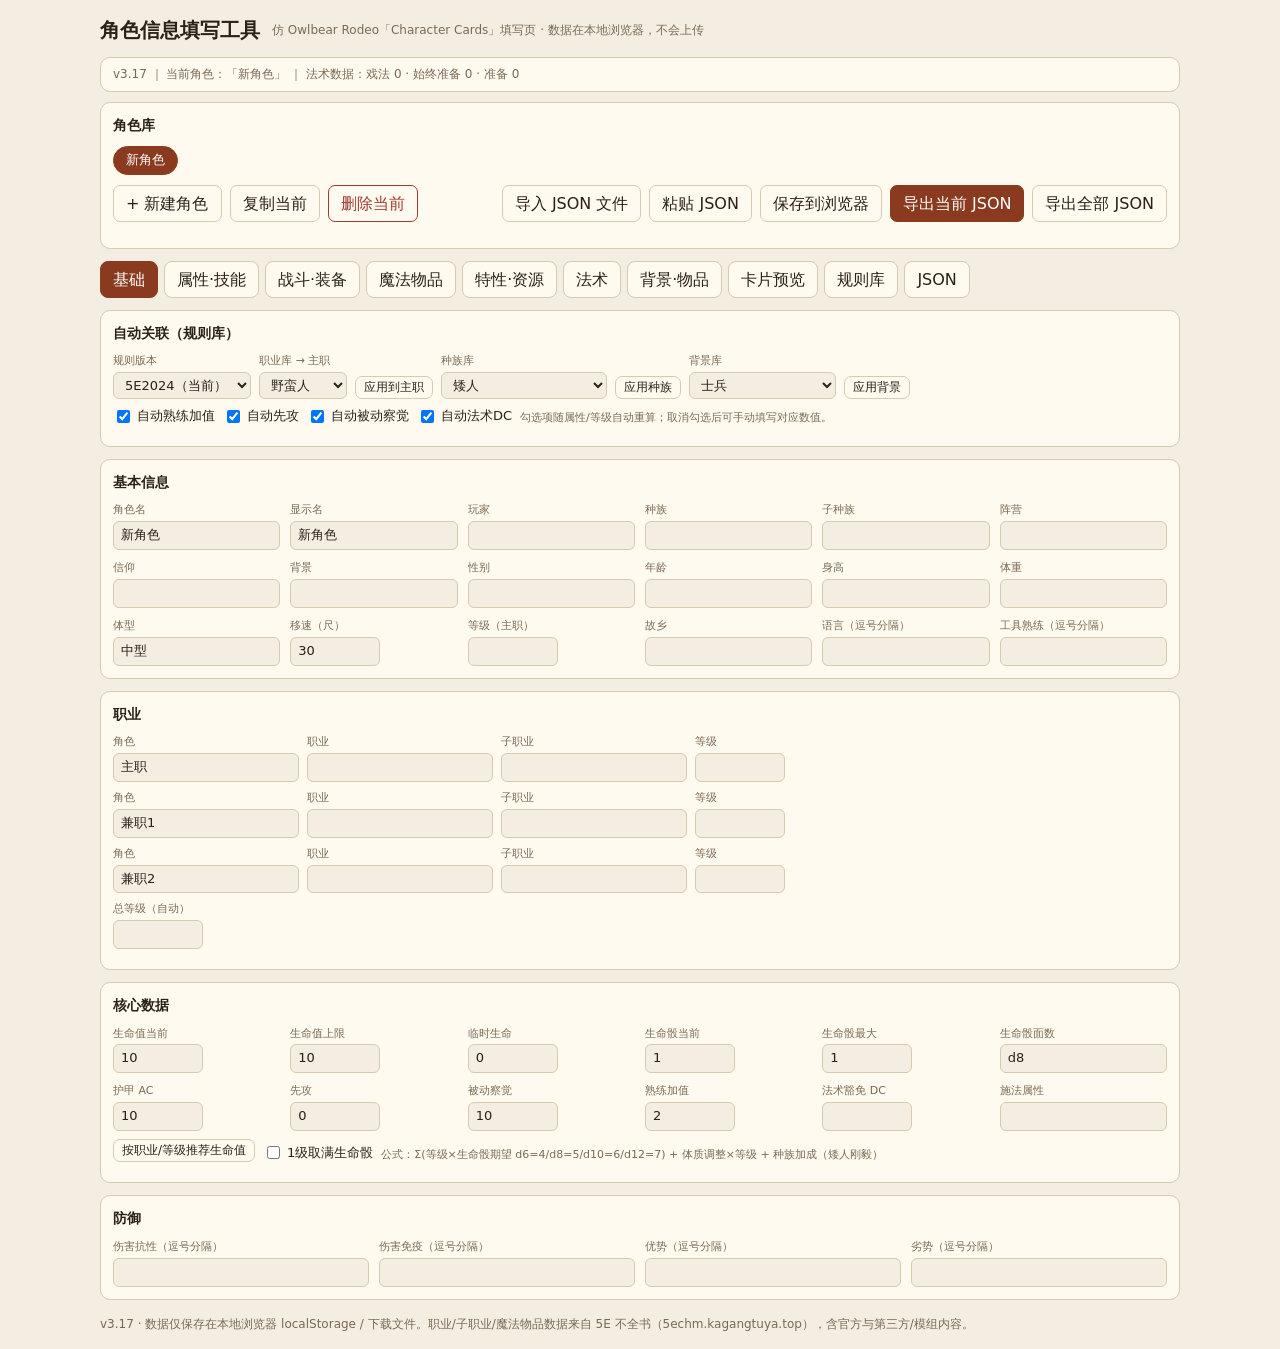
==== index.html @ d401352a "角色填写工具 v3.17：按书精做导入扩展专长101项（塔莎/巨人/卡牌占卜/龙类赋礼/龙枪/龙纹/异度风景/洛温/鸦阁），专长66→167" ====
<!doctype html>
<html lang="zh-CN">
<head>
<meta charset="utf-8">
<meta name="viewport" content="width=device-width, initial-scale=1">
<title>角色信息填写工具 v3.17</title>
<style>
:root{
  color-scheme: light dark;
  --bg:#f3ede2; --card:#fffaf0; --fg:#2a2119; --muted:#7a6a55;
  --border:#d9c9ae; --accent:#8a3b1f; --accent-soft:#f3ddd0;
  --good:#3d7a3d; --bad:#a03a2e;
}
@media (prefers-color-scheme: dark){
  :root{
    --bg:#16120e; --card:#221b14; --fg:#ecdfcd; --muted:#9c8b74;
    --border:#3b3024; --accent:#e08a58; --accent-soft:#3a2a1d;
    --good:#8fbf8f; --bad:#d08377;
  }
}
*{box-sizing:border-box}
body{margin:0;padding:16px;background:var(--bg);color:var(--fg);font-family:system-ui,"Microsoft YaHei","PingFang SC",sans-serif;line-height:1.45}
.wrap{max-width:1080px;margin:0 auto}
header{display:flex;align-items:center;gap:12px;flex-wrap:wrap;margin-bottom:12px}
header h1{font-size:20px;margin:0}
header p{margin:0;font-size:12px;color:var(--muted)}
.toolbar{display:flex;gap:8px;flex-wrap:wrap;margin-bottom:14px;align-items:center}
button{font:inherit;padding:6px 12px;border:1px solid var(--border);border-radius:7px;background:var(--card);color:var(--fg);cursor:pointer}
button:hover{border-color:var(--accent)}
button.primary{background:var(--accent);border-color:var(--accent);color:#fff}
button.danger{border-color:var(--bad);color:var(--bad)}
button.small{padding:2px 8px;font-size:12px}
select,input[type=text],input[type=number],textarea{font:inherit;padding:4px 7px;border:1px solid var(--border);border-radius:6px;background:var(--bg);color:var(--fg)}
input[type=number]{max-width:90px}
input[type=text]{min-width:0}
textarea{width:100%;resize:vertical}
label{font-size:13px;display:flex;flex-direction:column;gap:3px}
label span.lab{color:var(--muted);font-size:11px}
.grid{display:grid;gap:10px}
.g2{grid-template-columns:repeat(auto-fit,minmax(260px,1fr))}
.g3{grid-template-columns:repeat(auto-fit,minmax(150px,1fr))}
.g6{grid-template-columns:repeat(auto-fit,minmax(130px,1fr))}
.card{background:var(--card);border:1px solid var(--border);border-radius:10px;padding:12px;margin-bottom:12px}
.card h2{font-size:14px;margin:0 0 10px}
.row{display:flex;gap:8px;align-items:flex-end;flex-wrap:wrap;margin-bottom:8px}
.stat{text-align:center;padding:8px;border:1px solid var(--border);border-radius:8px;background:var(--bg)}
.stat .score{font-size:22px;font-weight:600}
.stat .mod{font-size:13px;color:var(--accent)}
.stat .name{font-size:11px;color:var(--muted)}
.kv{display:flex;justify-content:space-between;gap:8px;padding:4px 0;border-bottom:1px dashed var(--border);font-size:13px}
.kv:last-child{border-bottom:none}
.tabbar{display:flex;gap:6px;flex-wrap:wrap;margin-bottom:12px}
.tabbar button{border-radius:8px}
.tabbar button.active{background:var(--accent);border-color:var(--accent);color:#fff}
section.tab{display:none}
section.tab.active{display:block}
.listitem{border:1px solid var(--border);border-radius:8px;padding:8px;margin-bottom:8px;background:var(--bg)}
.addbar{display:flex;gap:8px;align-items:flex-end;flex-wrap:wrap;margin-bottom:10px;padding:10px;border:1.5px dashed var(--accent);border-radius:9px;background:var(--accent-soft)}
.addbar .addtitle{font-size:12px;color:var(--accent);font-weight:700;width:100%;margin-bottom:2px}
.addbar .hint{font-size:11px}
.listhead{font-size:12px;color:var(--muted);font-weight:600;margin:10px 0 6px}
.skill-row{display:grid;grid-template-columns:1fr 70px 64px 64px;gap:6px;align-items:center;padding:4px 0;border-bottom:1px dashed var(--border)}
.skill-row .sname{font-size:13px}
.skill-row .stotal{text-align:center;font-weight:600;font-size:13px}
.abil-block{border:1px solid var(--border);border-radius:8px;padding:10px;background:var(--bg)}
.abil-head{display:flex;justify-content:space-between;align-items:center;margin-bottom:6px}
.abil-head .aname{font-weight:600;font-size:14px}
.abil-head .amod{font-weight:600;color:var(--accent)}
.saveline{display:flex;gap:8px;align-items:center;flex-wrap:wrap;font-size:13px;padding:5px 0;border-bottom:1px dashed var(--border)}
.saveline input[type=number]{max-width:70px}
.feat-head{display:flex;gap:8px;align-items:center;font-size:13px;font-weight:600}
.feat-head .flv{color:var(--accent);font-size:11px}
.feat-desc{font-size:12px;color:var(--muted);white-space:pre-wrap;margin-top:4px}
.hint{font-size:11px;color:var(--muted)}
.badge{display:inline-block;background:var(--accent-soft);border-radius:6px;padding:2px 8px;font-size:12px}
.preview{padding:16px}
.preview .idbar{display:grid;grid-template-columns:repeat(auto-fit,minmax(140px,1fr));gap:10px;margin-bottom:14px}
.preview .pcell{background:var(--card);border:1px solid var(--border);border-radius:8px;padding:8px}
.preview .plabel{font-size:11px;color:var(--muted)}
.preview .pvalue{font-size:15px;font-weight:600}
.preview .psub{font-size:11px;color:var(--muted)}
.preview table{width:100%;border-collapse:collapse;font-size:13px;margin-top:8px}
.preview th,.preview td{border:1px solid var(--border);padding:5px 8px;text-align:left}
.preview th{background:var(--accent-soft)}
pre.jsonbox{white-space:pre-wrap;word-break:break-all;font-size:12px;background:var(--bg);border:1px solid var(--border);border-radius:8px;padding:10px;max-height:480px;overflow:auto}
footer{color:var(--muted);font-size:12px;margin-top:16px}
.toolbar .spacer{flex:1}
.charlist{display:flex;gap:6px;flex-wrap:wrap}
.charlist .chip{border:1px solid var(--border);border-radius:20px;padding:4px 12px;cursor:pointer;background:var(--card);font-size:13px}
.charlist .chip.active{background:var(--accent);border-color:var(--accent);color:#fff}
.spell-group{margin-bottom:14px}
.spell-group h3{font-size:13px;margin:0 0 6px;color:var(--accent)}
.spell-card .spell-head{display:flex;gap:6px;align-items:center;flex-wrap:wrap}
.spell-card .spell-head b{font-size:14px}
.spell-card .spell-head .del{margin-left:auto}
.spell-card.flash{animation:flashbg 1.5s ease}
@keyframes flashbg{0%{background:var(--accent-soft)}100%{background:var(--bg)}}
</style>
</head>
<body>
<div class="wrap">
  <header>
    <h1>角色信息填写工具</h1>
    <p>仿 Owlbear Rodeo「Character Cards」填写页 · 数据在本地浏览器，不会上传</p>
  </header>
  <div id="errBanner" style="display:none;background:#a03a2e;color:#fff;padding:8px 12px;border-radius:8px;margin-bottom:10px;font-size:13px"></div>
  <div class="card" style="padding:8px 12px;margin-bottom:10px">
    <div class="hint" id="diagStrip" style="font-size:12px"></div>
  </div>

  <div class="card">
    <h2>角色库</h2>
    <div class="charlist" id="charList"></div>
    <div class="toolbar" style="margin-top:10px">
      <button id="btnNew">+ 新建角色</button>
      <button id="btnDup">复制当前</button>
      <button id="btnDel" class="danger">删除当前</button>
      <span class="spacer"></span>
      <button id="btnLoad">导入 JSON 文件</button>
      <button id="btnPaste">粘贴 JSON</button>
      <button id="btnSave">保存到浏览器</button>
      <button id="btnExport" class="primary">导出当前 JSON</button>
      <button id="btnExportAll">导出全部 JSON</button>
      <input type="file" id="fileInput" accept=".json,application/json" style="display:none">
    </div>
  </div>

  <nav class="tabbar" id="tabbar">
    <button class="active" data-tab="basic">基础</button>
    <button data-tab="stats">属性·技能</button>                            
    <button data-tab="combat">战斗·装备</button>                           
    <button data-tab="magic">魔法物品</button>                              
    <button data-tab="features">特性·资源</button>                         
    <button data-tab="spells">法术</button>
    <button data-tab="bg">背景·物品</button>
    <button data-tab="preview">卡片预览</button>
    <button data-tab="rules">规则库</button>
    <button data-tab="json">JSON</button>
  </nav>

  <section class="tab active" id="tab-basic">
    <div class="card">
      <h2>自动关联（规则库）</h2>
      <div class="row">
        <label><span class="lab">规则版本</span><select id="rulesVersion"><option value="5E2024">5E2024（当前）</option><option value="5E2014">5E2014</option></select></label>
        <label><span class="lab">职业库 → 主职</span><select id="classLib"></select></label>
        <button id="btnApplyClass" class="small">应用到主职</button>
        <label><span class="lab">种族库</span><select id="raceLib"></select></label>
        <button id="btnApplyRace" class="small">应用种族</button>
        <label><span class="lab">背景库</span><select id="bgLib"></select></label>
        <button id="btnApplyBg" class="small">应用背景</button>
      </div>
      <div class="row">
        <label style="flex-direction:row;align-items:center;gap:4px"><input type="checkbox" id="tglAutoPb" checked> 自动熟练加值</label>
        <label style="flex-direction:row;align-items:center;gap:4px"><input type="checkbox" id="tglAutoInit" checked> 自动先攻</label>
        <label style="flex-direction:row;align-items:center;gap:4px"><input type="checkbox" id="tglAutoPassive" checked> 自动被动察觉</label>
        <label style="flex-direction:row;align-items:center;gap:4px"><input type="checkbox" id="tglAutoDc" checked> 自动法术DC</label>
        <span class="hint">勾选项随属性/等级自动重算；取消勾选后可手动填写对应数值。</span>
      </div>
    </div>

    <div class="card">
      <h2>基本信息</h2>
      <div class="grid g3">
        <label><span class="lab">角色名</span><input type="text" data-path="identity.character_name"></label>
        <label><span class="lab">显示名</span><input type="text" data-path="identity.display_name"></label>
        <label><span class="lab">玩家</span><input type="text" data-path="identity.player"></label>
        <label><span class="lab">种族</span><input type="text" data-path="identity.race.name"></label>
        <label><span class="lab">子种族</span><input type="text" data-path="identity.race.subrace"></label>
        <label><span class="lab">阵营</span><input type="text" data-path="identity.alignment"></label>
        <label><span class="lab">信仰</span><input type="text" data-path="identity.faith"></label>
        <label><span class="lab">背景</span><input type="text" data-path="background.background_name"></label>
        <label><span class="lab">性别</span><input type="text" data-path="identity.gender"></label>
        <label><span class="lab">年龄</span><input type="text" data-path="identity.age"></label>
        <label><span class="lab">身高</span><input type="text" data-path="identity.height"></label>
        <label><span class="lab">体重</span><input type="text" data-path="identity.weight"></label>
        <label><span class="lab">体型</span><input type="text" data-path="core_stats.size"></label>
        <label><span class="lab">移速（尺）</span><input type="number" data-path="core_stats.speed"></label>
        <label><span class="lab">等级（主职）</span><input type="number" data-path="classes.0.level" min="0" data-recalc="1" data-featsync="1"></label>
        <label><span class="lab">故乡</span><input type="text" data-path="identity.hometown"></label>
        <label><span class="lab">语言（逗号分隔）</span><input type="text" data-path="identity.languages" data-join=","></label>
        <label><span class="lab">工具熟练（逗号分隔）</span><input type="text" data-path="identity.tool_proficiencies" data-join=","></label>
      </div>
    </div>

    <div class="card">
      <h2>职业</h2>
      <div id="classRows"></div>
      <div class="row" style="margin-top:8px">
        <label><span class="lab">总等级（自动）</span><input type="number" data-path="total_level" disabled></label>
      </div>
    </div>

    <div class="card">
      <h2>核心数据</h2>
      <div class="grid g3">
        <label><span class="lab">生命值当前</span><input type="number" data-path="core_stats.hp.current" min="0"></label>
        <label><span class="lab">生命值上限</span><input type="number" data-path="core_stats.hp.max" min="0"></label>
        <label><span class="lab">临时生命</span><input type="number" data-path="core_stats.hp.temp" min="0"></label>
        <label><span class="lab">生命骰当前</span><input type="number" data-path="core_stats.hit_dice.current" min="0"></label>
        <label><span class="lab">生命骰最大</span><input type="number" data-path="core_stats.hit_dice.max" min="0"></label>
        <label><span class="lab">生命骰面数</span><input type="text" data-path="core_stats.hit_dice.die_size"></label>
        <label><span class="lab">护甲 AC</span><input type="number" data-path="core_stats.ac"></label>
        <label><span class="lab">先攻</span><input type="number" data-path="core_stats.initiative"></label>
        <label><span class="lab">被动察觉</span><input type="number" data-path="core_stats.passive_perception"></label>
        <label><span class="lab">熟练加值</span><input type="number" data-path="core_stats.proficiency_bonus" data-recalc="1"></label>
        <label><span class="lab">法术豁免 DC</span><input type="number" data-path="core_stats.dc"></label>
        <label><span class="lab">施法属性</span><input type="text" data-path="core_stats.dc_ability"></label>
      </div>
      <div class="row" style="margin-top:8px">
        <button id="btnRecommendHp" class="small">按职业/等级推荐生命值</button>
        <label style="flex-direction:row;align-items:center;gap:4px"><input type="checkbox" id="tglHpFirstMax"> 1级取满生命骰</label>
        <span class="hint">公式：Σ(等级×生命骰期望 d6=4/d8=5/d10=6/d12=7) + 体质调整×等级 + 种族加成（矮人刚毅）</span>
      </div>
    </div>

    <div class="card">
      <h2>防御</h2>
      <div class="grid g3">
        <label><span class="lab">伤害抗性（逗号分隔）</span><input type="text" data-path="defenses.resistances" data-join=","></label>
        <label><span class="lab">伤害免疫（逗号分隔）</span><input type="text" data-path="defenses.immunities" data-join=","></label>
        <label><span class="lab">优势（逗号分隔）</span><input type="text" data-path="defenses.advantages" data-join=","></label>
        <label><span class="lab">劣势（逗号分隔）</span><input type="text" data-path="defenses.disadvantages" data-join=","></label>
      </div>
    </div>
  </section>

  <section class="tab" id="tab-stats">
    <div class="card">
      <h2>属性</h2>
      <div class="row" style="margin-bottom:8px">
        <label style="flex-direction:row;align-items:center;gap:4px"><input type="checkbox" id="tglAutoTotal" checked> 自动总值（总值 = 初始 + 背景 + 成长 + 杂项）</label>
        <label style="flex-direction:row;align-items:center;gap:4px"><input type="checkbox" id="tglAutoBg" checked> 自动背景属性（背景前2项各 +1）</label>
        <span class="hint">关闭后可手动填写总值/背景；特性与专长中的属性加值始终自动识别。</span>
      </div>
      <div class="grid g6" id="abilGrid"></div>
    </div>
    <div class="card">
      <h2>技能 <span class="hint">熟练会自动按“熟练加值”计算；专精 = 2×熟练加值</span></h2>
      <div class="row" id="skillPool" style="margin-bottom:8px"></div>
      <div class="row" style="margin-bottom:8px">
        <button id="btnClearSkills" class="small">清空所有技能熟练</button>
      </div>
      <div id="skillList"></div>
    </div>
  </section>

  <section class="tab" id="tab-combat">
    <div class="card">
      <h2>装备库（规则书）</h2>
      <div class="addbar">
        <span class="addtitle">＋ 添加（从规则库选择）</span>
        <label><span class="lab">武器库</span><select id="weaponLib"></select></label>
        <button id="btnAddWeaponLib" class="small">添加为武器</button>
        <label><span class="lab">护甲库</span><select id="armorLib"></select></label>
        <button id="btnApplyArmor" class="small">应用护甲并计算AC</button>
        <button id="btnCalcAc" class="small">重算 AC</button>
      </div>
      <div class="hint">AC = 护甲基础 + 敏捷调整（受上限约束）+ 盾牌 + 杂项（acMisc，可在 JSON 中修改）</div>
    </div>
    <div class="card">
      <h2>护甲与盾牌</h2>
      <div class="grid g3">
        <label><span class="lab">护甲名</span><input type="text" data-path="combat.armor.name"></label>
        <label><span class="lab">基础 AC</span><input type="number" data-path="combat.armor.ac_base"></label>
        <label><span class="lab">敏捷上限</span><input type="number" data-path="combat.armor.dex_bonus_cap"></label>
        <label><span class="lab">重量</span><input type="number" data-path="combat.armor.weight" step="any"></label>
        <label><span class="lab">已着装 <input type="checkbox" data-path="combat.armor.equipped" data-check="1" style="margin-left:4px"></span></label>
        <label><span class="lab">需同调 <input type="checkbox" data-path="combat.armor.attuned" data-check="1" style="margin-left:4px"></span></label>
        <label><span class="lab">盾牌 AC 加值</span><input type="number" data-path="combat.shield.ac_bonus"></label>
        <label><span class="lab">持盾 <input type="checkbox" data-path="combat.shield.equipped" data-check="1" style="margin-left:4px"></span></label>
      </div>
    </div>
    <div class="card">
      <h2>武器</h2>
      <div class="addbar">
        <span class="addtitle">＋ 添加武器（建议从上方武器库选择，或手动空白行）</span>
        <button id="btnAddWeapon" class="small">+ 手动空白行</button>
      </div>
      <div class="listhead">已有武器</div>
      <div id="weaponList"></div>
    </div>
    <div class="card">
      <h2>其他装备</h2>
      <div class="addbar">
        <span class="addtitle">＋ 添加装备（从装备库选择，或手动填写）</span>
        <input id="gearFilter" placeholder="搜索装备…" style="min-width:160px">
        <select id="gearLib" style="flex:1;min-width:220px"></select>
        <button id="btnAddGearLib" class="small">从装备库添加</button>
        <button id="btnAddEquip" class="small">+ 手动空白行</button>
      </div>
      <div id="equipList"></div>
    </div>
  </section>

  <section class="tab" id="tab-magic">
    <div class="card">
      <h2>魔法物品库（添加物品）</h2>
      <div class="addbar">
        <span class="addtitle">＋ 添加魔法物品（搜索并选择后加入下方物品栏）</span>
        <input id="magicFilter" placeholder="搜索名称/英文名…" style="min-width:170px">
        <select id="magicCatFilter" style="max-width:130px"></select>
        <select id="magicOrientFilter" style="max-width:110px"></select>
        <select id="magicClassFilter" style="max-width:120px"></select>
        <select id="magicLib" style="flex:1;min-width:240px"></select>
        <button id="btnAddMagicLib" class="small">添加到物品栏</button>
        <button id="btnAddMagicBlank" class="small">+ 手动空白行</button>
      </div>
      <div class="hint">勾选「已装备」后，可识别的被动效果会自动计入：AC、攻击加值、豁免、属性值、速度与伤害抗性/免疫（见下方效果汇总）。需同调的物品需同时勾选「已同调」才生效。</div>
      <div id="magicDetailPanel" style="margin-top:8px;padding:10px;border:1px solid var(--border);border-radius:8px;background:var(--bg);min-height:54px">
        <div class="hint">将鼠标悬停在下拉列表中的物品上，这里会显示该物品的详细说明。</div>
      </div>
    </div>
    <div class="card">
      <h2>我的魔法物品</h2>
      <div class="listhead">已有物品</div>
      <div id="magicItemList"></div>
    </div>
    <div class="card">
      <h2>自动效果汇总（仅已装备且已同调）</h2>
      <div id="magicEffectSummary" class="hint">尚未装备任何魔法物品。</div>
    </div>
  </section>

  <section class="tab" id="tab-features">
    <div class="card">
      <div class="row" style="margin-bottom:0">
        <button id="btnAddClassFeats" class="small">一键添加职业特性（1级-当前等级）</button>
        <button id="btnAddRaceFeats" class="small">一键添加种族特性</button>
        <button id="btnAddBgFeature" class="small">一键添加背景特性</button>
      </div>
    </div>
    <div class="card">
      <h2>职业特性</h2>
      <div class="addbar">
        <span class="addtitle">＋ 添加职业特性（从规则库选择，或手动空白行）</span>
        <label style="flex-direction:row;align-items:center;gap:4px"><input type="checkbox" id="classFeatFilter" checked> 只显示当前等级可获得的</label>
        <select id="classFeatLib" style="flex:1;min-width:220px"></select>
        <button id="btnAddClassFeatLib" class="small">从规则库添加</button>
        <button id="btnAddClassFeat" class="small">+ 手动空白行</button>
      </div>
      <div class="listhead">已有职业特性</div>
      <div id="classFeatList"></div>
    </div>
    <div class="card">
      <h2>子职业特性</h2>
      <div class="addbar">
        <span class="addtitle">＋ 添加子职业特性（从规则库选择，或手动空白行）</span>
        <select id="subclassSel" style="flex:1;min-width:180px"></select>
        <label style="flex-direction:row;align-items:center;gap:4px"><input type="checkbox" id="subclassFeatFilter" checked> 只显示当前等级可获得的</label>
        <select id="subclassFeatLib" style="flex:1;min-width:220px"></select>
        <button id="btnAddSubclassFeatLib" class="small">从规则库添加</button>
        <button id="btnAddSubclassFeat" class="small">+ 手动空白行</button>
      </div>
      <div class="listhead">已有子职业特性</div>
      <div id="subclassFeatList"></div>
    </div>
    <div class="card">
      <h2>种族特性</h2>
      <div class="addbar">
        <span class="addtitle">＋ 添加种族特性（从规则库选择，或手动空白行）</span>
        <select id="raceFeatLib" style="flex:1;min-width:220px"></select>
        <button id="btnAddRaceFeatLib" class="small">从规则库添加</button>
        <button id="btnAddRaceFeat" class="small">+ 手动空白行</button>
      </div>
      <div class="listhead">已有种族特性</div>
      <div id="raceFeatList"></div>
    </div>
    <div class="card">
      <h2>专长</h2>
      <div class="addbar">
        <span class="addtitle">＋ 添加专长（从规则库选择，或手动空白行）</span>
        <input id="featFilter" placeholder="搜索专长…" style="min-width:180px">
        <select id="featLib" style="flex:1;min-width:220px"></select>
        <button id="btnAddFeatLib" class="small">从规则库添加</button>
        <button id="btnAddFeat" class="small">+ 手动空白行</button>
      </div>
      <div class="listhead">已有专长</div>
      <div id="featList"></div>
    </div>
    <div class="card">
      <h2>其他特殊能力</h2>
      <div class="addbar">
        <span class="addtitle">＋ 添加特殊能力（战斗风格 / 背景特性，或手动空白行）</span>
        <select id="specialLib" style="flex:1;min-width:220px"></select>
        <button id="btnAddSpecialLib" class="small">从规则库添加</button>
        <button id="btnAddSpecial" class="small">+ 手动空白行</button>
      </div>
      <div class="listhead">已有特殊能力</div>
      <div id="specialList"></div>
    </div>
    <div class="card">
      <h2>资源（如狂暴次数）</h2>
      <div class="addbar">
        <span class="addtitle">＋ 添加资源</span>
        <button id="btnAddResource" class="small">+ 添加资源</button>
      </div>
      <div class="listhead">已有资源</div>
      <div id="resourceList"></div>
    </div>
  </section>

  <section class="tab" id="tab-spells">
    <div class="card">
      <h2>法术书（角色拥有的法术）</h2>
      <div class="hint" id="spellBookStatus" style="margin-bottom:8px"></div>
      <div class="spell-group">
        <h3>戏法 <span class="badge" id="spellBookCount-cantrips">0</span></h3>
        <div id="spellBook-cantrips"></div>
      </div>
      <div class="spell-group">
        <h3>始终准备 <span class="badge" id="spellBookCount-always">0</span></h3>
        <div id="spellBook-always"></div>
      </div>
      <div class="spell-group">
        <h3>准备法术 <span class="badge" id="spellBookCount-prepared">0</span></h3>
        <div id="spellBook-prepared"></div>
      </div>
    </div>
    <div class="card">
      <h2>法术库（添加法术）</h2>
      <div class="addbar">
        <span class="addtitle">＋ 添加法术（搜索并选择后加入左侧法术书）</span>
        <input id="spellFilter" placeholder="搜索法术名/英文名…" style="min-width:180px">
        <select id="spellLib" style="flex:1;min-width:240px"></select>
        <select id="spellGroup">
          <option value="cantrips">戏法</option>
          <option value="always">始终准备</option>
          <option value="prepared">准备法术</option>
        </select>
        <button id="btnAddSpell" class="small">添加到法术书</button>
      </div>
      <div class="row">
        <select id="spellLevelFilter" style="max-width:120px"></select>
        <select id="spellSchoolFilter" style="max-width:150px"></select>
        <select id="spellSourceFilter" style="max-width:200px"></select>
        <label class="tgl"><input type="checkbox" id="spellShowAll"> 全部职业</label>
      </div>
      <div class="hint" id="spellCount"></div>
      <div class="hint" id="spellDetail" style="margin-top:4px"></div>
      <div class="hint" id="spellAddFeedback" style="margin-top:6px;color:var(--good);font-weight:600"></div>
    </div>
    <div class="card">
      <h2>施法档案</h2>
      <div class="grid g3">
        <label><span class="lab">施法属性</span><input type="text" data-path="spellcasting.spellcasting_ability"></label>
        <label><span class="lab">法术 DC</span><input type="number" data-path="spellcasting.save_dc"></label>
        <label><span class="lab">攻击检定</span><input type="text" data-path="spellcasting.attack_bonus"></label>
        <label><span class="lab">可准备法术数量</span><input type="text" data-path="spellcasting.max_prepared"></label>
        <label><span class="lab">术法点</span><input type="number" data-path="spellcasting.sorcery_points"></label>
      </div>
      <div class="row" style="margin-top:8px">
        <button id="btnFillSlots" class="small">按职业与等级填充法术位</button>
        <span class="hint">全施法者/半施法者/三一施法者自动套表（可叠加兼职）</span>
      </div>
    </div>
    <div class="card">
      <h2>法术位（1-9环）</h2>
      <div class="row" id="slotRow"></div>
    </div>
    <div class="card">
      <h2>手动添加</h2>
      <div class="addbar">
        <span class="addtitle">＋ 手动输入法术名</span>
        <input id="manualCantrip" placeholder="手动添加戏法名…" style="flex:1"><button class="small" data-manual="cantrips">添加戏法</button>
        <input id="manualAlways" placeholder="手动添加始终准备法术…" style="flex:1"><button class="small" data-manual="always">添加</button>
        <input id="manualPrepared" placeholder="手动添加准备法术…" style="flex:1"><button class="small" data-manual="prepared">添加</button>
      </div>
    </div>
  </section>

  <section class="tab" id="tab-bg">
    <div class="card">
      <h2>背景与故事</h2>
      <div class="grid g2">
        <label><span class="lab">个性</span><textarea rows="3" data-path="background.personality"></textarea></label>
        <label><span class="lab">外貌</span><textarea rows="3" data-path="background.appearance"></textarea></label>
        <label><span class="lab">特质</span><textarea rows="3" data-path="background.traits"></textarea></label>
        <label><span class="lab">理念</span><textarea rows="3" data-path="background.ideals"></textarea></label>
        <label><span class="lab">羁绊</span><textarea rows="3" data-path="background.bonds"></textarea></label>
        <label><span class="lab">缺陷</span><textarea rows="3" data-path="background.flaws"></textarea></label>
        <label><span class="lab">故事</span><textarea rows="4" data-path="background.story"></textarea></label>
        <label><span class="lab">背景描述</span><textarea rows="4" data-path="background.description"></textarea></label>
      </div>
    </div>
    <div class="card">
      <h2>物品与货币</h2>
      <div class="row">
        <label><span class="lab">金币 gp</span><input type="number" data-path="inventory.currency.wallet.gp" min="0" step="any"></label>
        <label><span class="lab">白金币 pp</span><input type="number" data-path="inventory.currency.wallet.pp" min="0" step="any"></label>
        <label><span class="lab">银币 sp</span><input type="number" data-path="inventory.currency.wallet.sp" min="0" step="any"></label>
        <label><span class="lab">铜币 cp</span><input type="number" data-path="inventory.currency.wallet.cp" min="0" step="any"></label>
        <label><span class="lab">金币总量</span><input type="number" data-path="inventory.currency.total_gp" min="0" step="any"></label>
      </div>
      <div id="itemList"></div>
      <button id="btnAddItem" class="small">+ 添加物品</button>
    </div>
  </section>

  <section class="tab" id="tab-preview">
    <div class="card">
      <h2>卡片预览（仿 Character Cards 布局）</h2>
      <div class="preview" id="previewBox"></div>
    </div>
  </section>

  <section class="tab" id="tab-rules">
    <div class="card">
      <h2>职业规则</h2>
      <div id="rulesClasses"></div>
    </div>
    <div class="card">
      <h2>子职业库（5E不全书 官方资料书）</h2>
      <div class="row">
        <input id="subclassRuleSearch" placeholder="搜索子职业名称…" style="min-width:200px">
        <button id="btnSubclassRuleSearch" class="small">搜索</button>
      </div>
      <div id="rulesSubclasses"></div>
    </div>
    <div class="card">
      <h2>种族规则</h2>
      <div id="rulesRaces"></div>
    </div>
    <div class="card">
      <h2>背景规则</h2>
      <div id="rulesBgs"></div>
    </div>
    <div class="card">
      <h2>武器库</h2>
      <div id="rulesWeapons"></div>
    </div>
    <div class="card">
      <h2>护甲库</h2>
      <div id="rulesArmor"></div>
    </div>
    <div class="card">
      <h2>专长</h2>
      <div id="rulesFeats"></div>
    </div>
    <div class="card">
      <h2>法术库（Excel 法术大全）</h2>
      <div class="row">
        <input id="ruleSpellSearch" placeholder="搜索法术名…" style="min-width:200px">
        <button id="btnRuleSpellSearch" class="small">搜索</button>
      </div>
      <div id="rulesSpells"></div>
    </div>
    <div class="card">
      <h2>冒险装备（Excel 装备表）</h2>
      <div id="rulesGear"></div>
    </div>
    <div class="card">
      <h2>专长全表（Excel）</h2>
      <div class="row">
        <input id="ruleFeatSearch" placeholder="搜索专长…" style="min-width:200px">
        <button id="btnRuleFeatSearch" class="small">搜索</button>
      </div>
      <div id="rulesFeatsAll"></div>
    </div>
    <div class="card">
      <h2>背景全表（Excel）</h2>
      <div id="rulesBgsAll"></div>
    </div>
  </section>

  <section class="tab" id="tab-json">
    <div class="card">
      <h2>当前角色 JSON</h2>
      <div class="toolbar">
        <button id="btnCopy">复制 JSON</button>
        <button id="btnDownload" class="primary">下载 JSON</button>
        <button id="btnApplyJson">从下方 JSON 覆盖当前角色</button>
      </div>
      <pre class="jsonbox" id="jsonBox"></pre>
    </div>
  </section>

  <footer>v3.17 · 数据仅保存在本地浏览器 localStorage / 下载文件。职业/子职业/魔法物品数据来自 5E 不全书（5echm.kagangtuya.top），含官方与第三方/模组内容。</footer>
</div>

<div id="newCardModal" style="display:none;position:fixed;inset:0;background:rgba(0,0,0,.55);z-index:100;align-items:center;justify-content:center">
  <div class="card" style="max-width:600px;width:92%;margin:0">
    <h2>新建角色卡</h2>
    <div class="grid g2">
        <label><span class="lab">角色名</span><input type="text" id="ncName" placeholder="例如：新角色"></label>
      <label><span class="lab">玩家</span><input type="text" id="ncPlayer" placeholder="玩家昵称"></label>
      <label><span class="lab">职业</span><select id="ncClass"></select></label>
      <label><span class="lab">等级（1-20）</span><input type="number" id="ncLevel" min="1" max="20" value="1"></label>
      <label><span class="lab">种族</span><select id="ncRace"></select></label>
      <label><span class="lab">背景</span><select id="ncBg"></select></label>
    </div>
    <div class="hint" style="margin-top:8px">创建时自动套用：职业生命骰/豁免/施法属性/法术位/资源、种族特性、背景技能与特性，并按等级推荐生命值。属性默认全 10，可在“属性·技能”页调整。</div>
    <div class="row" style="margin-top:12px">
      <button id="ncCreate" class="primary">创建角色卡</button>
      <button id="ncCancel">取消</button>
    </div>
  </div>
</div>

<script>
"use strict";

// 示例数据：来自房间 4 张角色卡（由 parse_cards.mjs 生成）
const SAMPLE_CHARACTERS = [];

// ============ 规则库（D&D 5E2024，参考悲灵模板与规则书） ============
const RULES = {
  version: "5E2024",
  pbByLevel: [2,2,2,2,3,3,3,3,4,4,4,4,5,5,5,5,6,6,6,6],
  classes: {
    "野蛮人": {
      hd: "d12", saves: ["力量","体质"],
      skills: ["驯兽","运动","威吓","自然","察觉","求生"], pick: 2,
      casting: "体质", progress: "none",
      resource: { name: "狂暴", max: (lv) => 2 + Math.floor(Math.max(0, (lv||0) - 1) / 3), icon: "rage" },
      features: [
        { lv: 1, name: "狂暴", desc: "附赠动作进入狂暴：获得钝击/穿刺/挥砍抗性与狂暴伤害，力量检定与豁免优势，无法专注或施法。" },
        { lv: 1, name: "无甲防御", desc: "未着装护甲时 AC = 10 + 敏捷调整值 + 体质调整值。" },
        { lv: 1, name: "武器精通", desc: "选择两种简易/军用近战武器获得精通属性，长休后可更换。" },
        { lv: 2, name: "危机感应", desc: "未失能时，敏捷豁免检定具有优势。" },
        { lv: 2, name: "鲁莽攻击", desc: "本回合第一次攻击可弃守势：力量攻击优势，但攻击你的检定也优势。" },
        { lv: 2, name: "原初学识", desc: "额外获得一项技能熟练；狂暴中可用力量替代特技/威吓/察觉/隐匿/求生检定。" },
        { lv: 3, name: "子职特性", desc: "3级获得野蛮人子职（道途）核心特性。" },
        { lv: 4, name: "属性提升/新专长", desc: "获得属性提升或一项专长。" },
      ],
    },
    "战士": {
      hd: "d10", saves: ["力量","体质"],
      skills: ["特技","驯兽","运动","历史","洞悉","威吓","察觉","求生"], pick: 2,
      casting: "力量", progress: "none",
      features: [
        { lv: 1, name: "战斗风格", desc: "选择一种战斗风格（如巨武器、防御、双武器等）。" },
        { lv: 1, name: "回气", desc: "附赠动作恢复 1d10 + 战士等级 生命值，短休或长休后重获。" },
        { lv: 1, name: "武器精通", desc: "选择三种武器获得精通属性，长休可更换。" },
        { lv: 2, name: "行动如潮", desc: "本回合额外进行一次动作，短休/长休后重获。" },
        { lv: 3, name: "子职特性", desc: "3级获得战士子职（战斗大师/勇士/奥法骑士等）特性。" },
        { lv: 4, name: "属性提升/新专长", desc: "获得属性提升或一项专长。" },
      ],
    },
    "游侠": {
      hd: "d10", saves: ["力量","敏捷"],
      skills: ["驯兽","运动","洞悉","调查","自然","察觉","隐匿","求生"], pick: 3,
      casting: "感知", progress: "half",
      features: [
        { lv: 1, name: "宿敌", desc: "选择宿敌类型，对宿敌的攻击与伤害检定获得加值（2024：猎人印记）。" },
        { lv: 1, name: "武器精通", desc: "选择两种武器获得精通属性。" },
        { lv: 2, name: "战斗风格", desc: "选择一种战斗风格（如箭术、双武器、防御等）。" },
        { lv: 2, name: "施法", desc: "半施法者：2级起获得1环法术位，施法属性为感知。" },
        { lv: 3, name: "子职特性", desc: "3级获得游侠子职（猎人/兽王等）特性。" },
        { lv: 4, name: "属性提升/新专长", desc: "获得属性提升或一项专长。" },
      ],
    },
    "术士": {
      hd: "d6", saves: ["体质","魅力"],
      skills: ["奥秘","欺瞒","洞悉","威吓","游说","宗教"], pick: 2,
      casting: "魅力", progress: "full",
      resource: { name: "术法点", max: (lv) => Math.max(1, lv || 1), icon: "sorcery" },
      features: [
        { lv: 1, name: "先天术法", desc: "附赠动作释放魔力：术士法术DC+1、攻击检定优势，持续1分钟。" },
        { lv: 1, name: "戏法", desc: "习得4个术士戏法。" },
        { lv: 1, name: "法术位", desc: "全施法者，施法属性为魅力。" },
        { lv: 2, name: "超魔法", desc: "获得2个超魔法选项，消耗术法点临时修改法术。" },
        { lv: 3, name: "子职特性", desc: "3级获得术士子职（畸变/时械/龙族/狂野等）特性。" },
        { lv: 4, name: "属性提升/新专长", desc: "获得属性提升或一项专长。" },
      ],
    },
    "法师": {
      hd: "d6", saves: ["智力","感知"],
      skills: ["奥秘","历史","洞悉","调查","医药","宗教"], pick: 2,
      casting: "智力", progress: "full",
      features: [
        { lv: 1, name: "法术书", desc: "拥有法术书，可抄写法术；全施法者，施法属性为智力。" },
        { lv: 1, name: "奥术恢复", desc: "短休一次恢复少量法术位。" },
        { lv: 2, name: "学派专精", desc: "选择奥术学派，获得学派能力。" },
        { lv: 3, name: "子职特性", desc: "3级获得学派子职特性。" },
        { lv: 4, name: "属性提升/新专长", desc: "获得属性提升或一项专长。" },
      ],
    },
    "牧师": {
      hd: "d8", saves: ["感知","魅力"],
      skills: ["历史","洞悉","医药","游说","宗教"], pick: 2,
      casting: "感知", progress: "full",
      features: [
        { lv: 1, name: "施法", desc: "全施法者，施法属性为感知。" },
        { lv: 2, name: "引导神力", desc: "获得引导神力能力，短休/长休后重获。" },
        { lv: 3, name: "子职特性", desc: "3级获得牧师领域（生命/光明/战争等）特性。" },
        { lv: 4, name: "属性提升/新专长", desc: "获得属性提升或一项专长。" },
      ],
    },
    "德鲁伊": {
      hd: "d8", saves: ["智力","感知"],
      skills: ["奥秘","驯兽","洞悉","医药","自然","察觉","宗教","求生"], pick: 2,
      casting: "感知", progress: "full",
      features: [
        { lv: 1, name: "自然学识", desc: "德鲁伊语、自然相关技能加成；施法属性为感知。" },
        { lv: 2, name: "野性形态", desc: "变形成野兽，获得其肉体特性。" },
        { lv: 3, name: "子职特性", desc: "3级获得德鲁伊结社（大地/月亮/海洋/星辰等）特性。" },
        { lv: 4, name: "属性提升/新专长", desc: "获得属性提升或一项专长。" },
      ],
    },
    "武僧": {
      hd: "d8", saves: ["力量","敏捷"],
      skills: ["特技","运动","历史","洞悉","宗教","隐匿"], pick: 2,
      casting: "感知", progress: "none",
      features: [
        { lv: 1, name: "徒手搏击", desc: "徒手/武僧武器使用敏捷进行攻击检定与伤害。" },
        { lv: 1, name: "气", desc: "获得气力点（= 武僧等级），用于武僧绝学。" },
        { lv: 2, name: "武僧绝学", desc: "获得疾风连击、卸劲、逐风步等绝学。" },
        { lv: 3, name: "子职特性", desc: "3级获得武僧子职（拳宗/四象/暗影等）特性。" },
        { lv: 4, name: "属性提升/新专长", desc: "获得属性提升或一项专长。" },
      ],
    },
    "游荡者": {
      hd: "d8", saves: ["敏捷","智力"],
      skills: ["特技","运动","欺瞒","洞悉","威吓","调查","察觉","表演","游说","巧手","隐匿"], pick: 4,
      casting: "敏捷", progress: "none",
      features: [
        { lv: 1, name: "偷袭", desc: "对具有优势或有同伴夹击的目标造成额外偷袭伤害。" },
        { lv: 1, name: "熟练与盗窃", desc: "精通（双倍熟练）一项技能；获得盗贼工具熟练。" },
        { lv: 2, name: "狡黠动作", desc: "附赠动作可使用疾走、脱离或躲藏。" },
        { lv: 3, name: "子职特性", desc: "3级获得游荡者子职（刺客/神偷/侦探等）特性。" },
        { lv: 4, name: "属性提升/新专长", desc: "获得属性提升或一项专长。" },
      ],
    },
    "魔契师": {
      hd: "d8", saves: ["感知","魅力"],
      skills: ["奥秘","欺瞒","威吓","洞悉","历史","自然","宗教"], pick: 2,
      casting: "魅力", progress: "full",
      features: [
        { lv: 1, name: "魔契", desc: "与超凡存在缔结契约，获得契约能力；施法属性为魅力。" },
        { lv: 2, name: "邪术祝福", desc: "获得魔契师的祝福类特性。" },
        { lv: 3, name: "子职特性", desc: "3级获得魔契师子职（古神/魔裔/九狱等）特性。" },
        { lv: 4, name: "属性提升/新专长", desc: "获得属性提升或一项专长。" },
      ],
    },
    "奇械师": {
      hd: "d8", saves: ["体质","智力"],
      skills: ["奥秘","历史","调查","医药","自然","察觉","巧手"], pick: 2,
      casting: "智力", progress: "half",
      features: [
        { lv: 1, name: "工匠魔法", desc: "以魔法灌注物品；施法属性为智力（半施法者）。" },
        { lv: 2, name: "魔法造物", desc: "创造并维护魔法造物。" },
        { lv: 3, name: "子职特性", desc: "3级获得奇械师子职（炼金术士/炮兵/战斗铁匠等）特性。" },
        { lv: 4, name: "属性提升/新专长", desc: "获得属性提升或一项专长。" },
      ],
    },
    "圣武士": {
      hd: "d10", saves: ["感知","魅力"],
      skills: ["运动","洞悉","威吓","医药","游说","宗教"], pick: 2,
      casting: "魅力", progress: "half",
      features: [
        { lv: 1, name: "圣疗", desc: "以圣疗池治疗生物，清除疾病与毒素。" },
        { lv: 1, name: "武器精通", desc: "选择两种武器获得精通属性。" },
        { lv: 2, name: "战斗风格", desc: "选择一种战斗风格（如防御、巨武器等）。" },
        { lv: 2, name: "神恩", desc: "以魅力调整次数使用神力，获得神圣打击等能力。" },
        { lv: 2, name: "施法", desc: "半施法者，施法属性为魅力。" },
        { lv: 3, name: "子职特性", desc: "3级获得圣武士誓言（奉献/复仇/古贤等）特性。" },
        { lv: 4, name: "属性提升/新专长", desc: "获得属性提升或一项专长。" },
      ],
    },
    "药剂师": {
      hd: "d6", saves: ["智力","感知"],
      skills: ["奥秘","历史","调查","医药","自然","宗教"], pick: 2,
      casting: "智力", progress: "full", homebrew: true,
      features: [
        { lv: 1, name: "药剂制备", desc: "房规职业：制备与使用药剂（请按房规补充）。" },
      ],
    },
    "吟游诗人": {
      hd: "d8", saves: ["敏捷","魅力"],
      skills: ["特技","欺瞒","威吓","洞悉","表演","游说"], pick: 3,
      casting: "魅力", progress: "full",
      features: [
        { lv: 1, name: "施法", desc: "全施法者，施法属性为魅力。" },
        { lv: 1, name: "诗人激励", desc: "附赠动作给予盟友诗人激励骰，用于属性检定/攻击检定/豁免。" },
        { lv: 2, name: "万事通", desc: "无熟练的属性检定获得一半熟练加值。" },
        { lv: 3, name: "子职特性", desc: "3级获得吟游诗人学院（勇气/逸闻/舞蹈/雄辩等）特性。" },
        { lv: 4, name: "属性提升/新专长", desc: "获得属性提升或一项专长。" },
      ],
    },
  },
  races: {
    "矮人": {
      size: "中型（约4-5尺）", speed: 30,
      features: [
        { name: "黑暗视觉", desc: "拥有120尺黑暗视觉。" },
        { name: "矮人体魄", desc: "毒素伤害抗性；为避免/结束中毒的豁免检定具有优势。" },
        { name: "矮人刚毅", desc: "生命值上限+1，此后每次升级再+1。" },
        { name: "石中精妙", desc: "附赠动作获得60尺震颤感知，次数等于熟练加值，长休回复。" },
      ],
    },
    "人类": {
      size: "中型（约5-6尺）", speed: 30,
      features: [
        { name: "技能", desc: "获得一项自选技能的熟练。" },
        { name: "适应力", desc: "每次长休后获得英雄激励。" },
        { name: "多才多艺", desc: "获得一项自选的起源专长。" },
      ],
    },
    "精灵": {
      size: "中型（约5-6尺）", speed: 30,
      features: [
        { name: "黑暗视觉", desc: "拥有120尺黑暗视觉。" },
        { name: "精灵血统", desc: "对抗魅惑的豁免具有优势。" },
        { name: "精灵武器训练", desc: "熟练长剑、短剑、短弓与长弓。" },
        { name: "精灵之眠", desc: "长休仅需4小时冥想。" },
      ],
    },
    "卓尔": {
      size: "中型（约5-6尺）", speed: 30,
      features: [
        { name: "黑暗视觉", desc: "拥有120尺黑暗视觉。" },
        { name: "精灵血统", desc: "对抗魅惑的豁免具有优势。" },
        { name: "卓尔魔法", desc: "获得戏法与特定1环法术。" },
      ],
    },
    "半身人": {
      size: "小型（约2-3尺）", speed: 30,
      features: [
        { name: "好运", desc: "攻击、属性检定或豁免掷出1时，可重掷（长休一次）。" },
        { name: "勇敢", desc: "对抗恐惧的豁免具有优势。" },
      ],
    },
    "龙裔": {
      size: "中型（约5-7尺）", speed: 30,
      features: [
        { name: "龙类血统", desc: "获得所选龙类的伤害抗性。" },
        { name: "吐息武器", desc: "以动作喷吐龙息造成伤害，短休/长休回复。" },
      ],
    },
    "半兽人": {
      size: "中型（约5-7尺）", speed: 30,
      features: [
        { name: "黑暗视觉", desc: "拥有60尺黑暗视觉。" },
        { name: "蛮力", desc: "近战伤害掷骰增加少量加成。" },
        { name: "顽强生存", desc: "倒下时可在1点生命值下继续行动（长休一次）。" },
      ],
    },
    "侏儒": {
      size: "小型（约3-4尺）", speed: 30,
      features: [
        { name: "黑暗视觉", desc: "拥有60尺黑暗视觉。" },
        { name: "侏儒狡黠", desc: "对抗智/感/魅相关魔法的豁免具有优势。" },
      ],
    },
    "提夫林": {
      size: "中型（约5-6尺）", speed: 30,
      features: [
        { name: "黑暗视觉", desc: "拥有60尺黑暗视觉。" },
        { name: "炼狱抗性", desc: "火焰伤害抗性。" },
        { name: "地狱传承", desc: "获得戏法与特定法术。" },
      ],
    },
    "阿斯莫": {
      size: "中型（约4-7尺）或小型", speed: 30,
      features: [
        { name: "黑暗视觉", desc: "拥有60尺黑暗视觉。" },
        { name: "天堂启示", desc: "短时间获得天使般洞察，可加1d4。" },
        { name: "治疗之手", desc: "治疗量等于熟练加值，长休回复。" },
      ],
    },
    "歌利亚": {
      size: "中型（约7-8尺）", speed: 35,
      features: [
        { name: "巨人体质", desc: "寒冷伤害抗性。" },
        { name: "山岩力量", desc: "力量检定优势与更大载重。" },
      ],
    },
    "半血裔": {
      size: "中型", speed: 30, homebrew: true,
      features: [{ name: "（房规种族）", desc: "半血裔为房规种族，请自行填写特性。" }],
    },
    "雪狐人": {
      size: "中型", speed: 30, homebrew: true,
      features: [{ name: "（房规种族）", desc: "雪狐人为房规种族，请自行填写特性。" }],
    },
    "气元素裔": {
      size: "中型或小型，选择此种族时决定", speed: 35,
      features: [
        { name: "黑暗视觉", desc: "拥有60尺黑暗视觉。" },
        { name: "魔息", desc: "只要你未陷入失能，就可以一直保持闭气。" },
        { name: "闪电抗性", desc: "你具有闪电伤害的抗性。" },
        { name: "融入清风", desc: "你知晓戏法电爪Shocking Grasp。从3级开始，你可以使用该特质施展羽落术Feather Fall，且无需材料成分。从5级开始，你同样可以使用该特质施展浮空术Levitate，且无需材料成分。一旦你使用该特质施展了这些法术中的任何一个，直到完成一次长休前，你不能再次使用该特质施展那个法术。你也能用你拥有的相应法术环阶的法术位来施展这些法术。当你使用该特质施展这些法术时，智力、感知或魅力是你的施法属性（当你选择该种族时进行决定）。" },
      ],
    },
    "土元素裔": {
      size: "中型或小型，选择此种族时决定", speed: 30,
      features: [
        { name: "黑暗视觉", desc: "拥有60尺黑暗视觉。" },
        { name: "土行", desc: "使用步行速度在地面或地板上移动时，你在穿越困难地形时可以不消耗额外的移动力。" },
        { name: "混入大地", desc: "你知晓戏法剑刃防护Blade Ward。你可以正常施展，也可以用附赠动作施展该戏法等于你熟练加值的次数，长休后重获。从5级开始，你可以使用该特质施展行动无踪Pass without Trace，且无需材料成分。用该特质施展后，直到完成一次长休前不能再次以此法施展。你也能用你拥有的二环或更高环阶的法术位来施展这些法术。施法属性在智力、感知或魅力中选择。" },
      ],
    },
    "火元素裔": {
      size: "中型或小型，选择此种族时决定", speed: 30,
      features: [
        { name: "黑暗视觉", desc: "拥有60尺黑暗视觉。" },
        { name: "火焰抗性", desc: "你具有火焰伤害的抗性。" },
        { name: "烈焰之触", desc: "你知晓戏法燃火术Produce Flame。从3级开始，你可以使用该特质施展燃烧之手Burning Hands。从5级开始，你可以使用该特质施展火焰刀Flame Blade，且无需材料成分。使用该特质施展了燃烧之手或火焰刀后，直到完成一次长休前，你不能再次使用该特质施展那个法术。你也能用你拥有的相应法术环阶的法术位来施展这些法术。施法属性在智力、感知或魅力中选择。" },
      ],
    },
    "水元素裔": {
      size: "中型或小型，选择此种族时决定", speed: 30,
      features: [
        { name: "黑暗视觉", desc: "拥有60尺黑暗视觉。" },
        { name: "强酸抗性", desc: "你具有强酸伤害的抗性。" },
        { name: "水陆两栖", desc: "你拥有等同于你步行速度的游泳速度，并且可以在空气和水中呼吸。" },
        { name: "呼唤波浪", desc: "你知晓戏法酸液飞溅Acid Splash。从3级开始，你可以使用该特质施展造水术/枯水术Create or Destroy Water。从5级开始，你可以使用该特质施展水墙术Wall of Water，且无需材料成分。一旦你使用该特质施展了造水/枯水术或水墙术，直到完成一次长休前，你不能再次使用该特质施展那个法术。你也能用你拥有的相应法术环阶的法术位来施展这些法术。施法属性在智力、感知或魅力中选择。" },
      ],
    },
    "吉斯洋基人": {
      size: "中型", speed: 30,
      features: [
        { name: "星界知识", desc: "当你完成一次长休后，你能够获得一项你选择技能的熟练，和一项你从《玩家手册》中选择的武器或工具的熟练，如同你短暂地将自己的意识投影到了星光位面。以此获得的这些熟练会在你完成下次长休时消失。" },
        { name: "吉斯洋基灵能", desc: "你知晓戏法法师之手Mage Hand，使用该特质施展此戏法时，这只手是隐形的。从3级开始，你可以使用该特质施展跳跃术Jump。从5级开始，你可以使用该特质施展迷踪步Misty Step，且无需材料成分。使用该特质施展了跳跃术或迷踪步后，直到完成一次长休前，你不能再次使用该特质再施展那个法术。你也能用你拥有的相应法术环阶的法术位来施展这些法术。施法属性在智力、感知或魅力中选择。" },
        { name: "心灵抗性", desc: "你具有心灵伤害的抗性。" },
      ],
    },
    "星界精灵": {
      size: "中型", speed: 30,
      features: [
        { name: "星界之火", desc: "你习得下列一项你选择的戏法：舞光术Dancing Lights、光亮术Light或圣火术Sacred Flame。你施展该戏法的施法属性为智力、感知或魅力（选择此种族时决定）。" },
        { name: "黑暗视觉", desc: "拥有60尺黑暗视觉。" },
        { name: "妖精血统", desc: "你进行的为避免或结束魅惑状态所做的豁免具有优势。" },
        { name: "敏锐感官", desc: "你拥有察觉技能的熟练项。" },
        { name: "星光步", desc: "使用一个附赠动作，你能魔法地传送到30尺内一处你可见且未被占据的空间里。你能使用本特质的次数与你的熟练加值相同，当你完成一次长休后，你恢复所有已使用的次数。" },
        { name: "星界出神", desc: "你不需要睡眠，魔法效应亦无法使你陷入睡眠。你能花费4小时进行出神般的冥想来完成一次长休，且整个冥想过程中你都能保持清醒。当你完成出神时，你获得一个自选技能的熟练项，与一件自选武器或自选工具的熟练项（从《玩家手册》中选择它们），这个好处会一直持续到你完成下一次长休。" },
      ],
    },
    "艾伦诺精灵：永生王国": { size: "中型", speed: 30, source: "自动导入：艾伦诺精灵：永生王国", features: [{ name: "种族特质", desc: "作为艾伦诺精灵的一员，你过着和科瓦雷的人们截然不同的生活。你出生在一个被古老而强大的精魂守护与引导的国度。你在千年之前就已身死的导师门下学习，而你明白即使是之后数个世纪的生命，也只是灵魂旅程的开始。你的人民拥有安黛尔无法触及的秘法学识；而不朽议庭牧师们具有的力量只有银焰的守护者能够匹敌。你来自一片奇迹之地，一个字面意义上由神圣力量引导的国度。简而言之，你的人民已经达到了完美的境地。作为一位艾伦诺精灵，你不会希望改善你的社会；你的任务是证明你自己配得上它，并赢得在死后的生命。\n艾伦诺精灵以骄傲和居高临下的态度著称。精灵们没有理由不如此。对你而言，人类就像是孩子，生命短暂，他们都急于完成任务而不计代价。即使是居住在科瓦雷的精灵也抛弃了先祖的传统和神圣的家园。这很容易让人自鸣得意……但谁会喜欢身边有个这样的角色？艾伦诺精灵不必显得令人生厌，你是一个来自神秘和魔法的王国的旅行者。你拥有古老的智慧，并与神圣的精魂相连。除此之外，不朽议庭的议员们是世界上少数能够窥见巨龙预言的力量之一。你是作为一位不朽议庭的使节还是一位预言的特工来到科瓦雷？你是为一个贵族家族工作，追求商业上的利益，还是追寻一件多年以前从你的人民那里窃走的文物？你是否是一位人类学者，对他们的行为深深着迷？你是否是一位效忠于死亡守卫的圣武士，旨在毁灭任何你所找到的亡灵？或者你是一个流亡者，被驱逐出你的家园，被迫在野蛮的族裔之中生活？\n无论你是扮演一位艾伦诺精灵角色还是遭遇作为NPC的他们，这一节都提供了关于这片精灵之地的深入了解。\n艾伦诺的简介 A Brief Guide to Aerenal\n艾伦诺是一个与世隔绝的国度，对外界鲜有兴趣。他们不曾畏惧被征服；不朽议庭的神力甚至击退了巨龙军团的进攻。但不朽议庭的力量并没有延伸到艾伦诺之外的世界，精灵们选择留在他们的天堂之中，而不是向世界各地扩张。在这个岛屿庇护所里，他们见证了达坎帝国的兴衰，而在精灵们看来，艾伦诺将在五国都化为灰烬之后很久依然屹立不倒。关于艾伦诺，还有一些更加重要的事情。\n不朽议庭 The Undying\nCourt\n艾伦诺由生者统治。在凯尔达城统治整个国家的血脉双王，高等祭司和各个宗族的领主都是活着的精灵。但亡者引导并保护着生者。当非凡的精灵们死去时，他们会在死后被保存下来。大部分精灵与精魂偶像相绑定，能够保护他们的灵魂，防止他们在杜鲁尔中消亡。但另一些精灵则会作为永生的、由正能量维持的类似木乃伊的亡灵。永生的士兵们守卫着陵墓与庙宇，而永生的贤者和议员则与后辈分享着他们的知识与智慧。久而久之，这些不朽者会擢升到更高的境界，成为不需要身体的精魂存在。这些被称为至尊议员的精灵居住于伟大的城市殁代城，当他们的灵魂以一种神秘的形式联结为一体时，他们就会具有神性的力量。\n大部分外来者认为至尊议员们就是不朽议庭，而他们也的确是其力量的来源。但不朽议庭指的是这座岛屿上所有的不死卫士们，从士兵们到精魂偶像。你也许并不期望能成为一位至尊议员——这是一个通常需要耗费数千年的擢升过程——但你也能向往在死后加入不朽议庭之中。\n作为一位艾伦诺精灵，你非常清楚自己对不朽议庭的责任。永生由正能量所维持；而能量能来自伊瑞安的显能区域——比如殁代城的显能区域——但它同样也能通过爱和奉献产生。不像艾伯伦的其他宗教，不朽议庭并不依赖于信仰；王庭本身的存在毋庸置疑。但它的确依赖于奉献。你的祷告和信仰就是你所奉献的一切，作为王庭对你和人民所做的一切的交换——让你们的土地免于侵略、瘟疫和自然灾害的侵扰，引导你们的领袖和年轻一辈。先祖庇护着你们，但他们依然需要你们的奉献才能生存。\n精魂偶像 Spirit\nIdols\n不朽状态并非体验永恒的唯一途径。艾伦诺最受尊敬的死者都会被保存于精魂偶像之中，以保护其灵魂不会因杜鲁尔而消亡。这是一尊死去精灵的石头半身像，其中嵌入他们尸体的遗物（骨头碎片、一缕头发等）。处于休眠状态时，雕像中的精魂不会意识到外面的世界和时间的变化，他们处于一种持续的出神状态——一种由记忆和个人体验构成的类似梦境的存在。一尊精魂偶像能够被法术死者交谈Speak\nwith Dead唤醒，但一些精灵会无限期地保持着清醒的状态，并能担任导师、教士和法官。\n并非所有艾伦诺精灵都希望成就不朽——许多经历认为精魂偶像是更加合适的死后状态。不朽者们发誓要保护并服务于生者，并且必须处理肉体形态持续存在的不便；而在精魂偶像之中，一个精灵能够在自己制作的梦中经历永恒的宁静。对于许多艾伦诺精灵来说，他们活着时最大的目标便是收集用于死后陪伴自己的记忆和想法。尽管精魂偶像的数量多于不朽者，也并非所有亡者都能以这样的形式保存。精魂偶像是为了那些证明自己值得永恒存在的精灵而留存。普通的死者在死后会进行防腐处理，并和他们生前经历的记录一同埋葬入土地之下的巨大墓穴中。只有那些犯下了真正令人发指罪行——比如盗墓——的恶徒，才会被剥夺记忆；这些罪犯在死后被烧毁，骨灰撒入大海之中，而他们生前的记录亦不会留存。\n魔法王国 A Magic\nKingdom\n无论是奥术还是神术魔法，它们在艾伦诺的文明都比在五国中融入地更深。艾伦诺的每位公民都至少掌握了一种实用的戏法；科瓦雷魔法大师的技艺在艾伦诺会仅仅被视作学徒的训练。在这里，五环以上的法术效应已经编织进了日常的生活之中。\n传送法阵Teleportation\nCircle将艾伦诺的大城市相连，短讯术Sending基站则允许人们和远处的方便地进行联系。建筑由塑石术Stone\nShape的原理拔地而起。预言师们和其他位面进行沟通，而治疗者们能够打破诅咒并解除石化。在魔法宗师和高级祭司手里能见到高达七环的法术效果，而艾伦诺奇械师们能造出极珍惜的魔法物品。当你在探索科瓦雷以及其他土地时，请记住，在你的艾伦诺精灵角色眼中，这些地方不过是原始的穷乡僻壤。\n臻于往昔 Perfection in the\nPast\n乍一眼看去，由于他们卓越的职业道德和漫长的寿命，艾伦诺的人民比他们科瓦雷的同等的角色上在任何事情上都要做得更好。一位艾伦诺匠人能够花费人类数代生命的时光来完善他们的工艺。即使是在出神时，精灵也可能在思考他们的工作。然而，艾伦诺在工业化和创新的方面落后于科瓦雷。艾伦诺精灵并不想找到更好的方法来完成一件事情；精灵工匠们的目标是让自己的记忆匹敌于过去的大师，而非寻找新的技术。挑战过去是对那些古代的大师的侮辱——而在艾伦诺，他们仍然在活人的身边，传授着他们的技术。一位艾伦诺奇械师可以创造出没有哪个坎尼斯工坊的造物能比拟的极珍惜物品，但这件作品需要数年时间以手工创造，而坎尼斯家族的工厂正在大量生产着普通和非普通的魔法物品，并不断寻找创新的方法。五国可能无法和今天的艾伦诺相提并论，但在过去千年之间它发生了天翻地覆的改变，而艾伦诺仍然没有进步。你从未被鼓励去发明创造；你被教导古道乃是最好的方法。而你是否同意这一点？\n贵族血脉 Noble Lines\n艾伦诺实际是城邦的联合体，由双生王和不朽议庭所统治。这个国度的每一片地区（除了北方的泰纳达）都由一条贵族宗族所统治。艾伦诺最初的移居者们来自不同的文化和环境，而这些宗族则反映了这一点：虽然所宗族都在艾伦诺精灵的共同习俗下统一，但每一个都有着自己独特的特别风尚和传统。宗族是在一个持有家系名称的贵族家族统治下的古老家系的联合。因此“梅黛瑞恩宗族”指许多个家族，但使用这个姓氏的精灵——比如贝勒瑞斯·梅黛瑞恩——则是该贵族宗族的一员。贵族宗族是这一地区最为优秀的精灵们；它并非世袭的家族，而是从该地区的民众中选出来的精英们。同样，血脉双王——这个联合王国的统治者——是来自同一宗族的成员，是名义上的兄弟姐妹，但他们并非血亲。因此，在活着的时候，精灵们渴望被提升为宗族的一员；而在死后，他们则希望被拔擢到不朽议庭之中。\n在创造一个艾伦诺精灵角色时，你可以和DM讨论完善关于你家庭和从属宗族的信息。由于每个宗族都都是许多家族组成，即使在现有的宗族中，也有足够的空间添加你自己的细节。下面将会介绍一些贵族宗族，但请将它们视作是灵感的来源而非一种限制。\n贾利安Jhaelian。贾利安宗族统治着卡林达堡周围的的土地，贾利安宗族有着深厚的灵性传统；其成员都效力于不朽议庭，并冥思神圣的秘密。这一宗族产生了许多武僧、牧师和圣武士，以及许多死亡守卫——一个专门猎杀玛伯尔亡灵的艾伦诺组织的成员。一些这一宗族的成员有着使用化妆品让自己具有干枯的外表，看起来像是不朽生物一般——但其他贾利安艾伦诺还是喜欢戴上面具。\n梅利德思Melideth。梅利德思宗族是塔莱尔港的统治者，也是艾伦诺最初的水手，他们维持着艾伦诺海军。由于其经商的传统，梅利德思家族的艾伦诺精灵在面对外国人时比他们的许多亲属要来得自在。面部纹身在梅利德思家族成员中非常常见。\n门迪里安Mendrian。门迪里安家族统治着凯尔达城的周边区域。在艾伦诺的历史中，双生王也大多出自于他们的宗族。门迪里安的艾伦诺精灵们致力于奥术知识的研究，许多最有天赋的法师和奇械师都是门迪里安宗族成员。门迪里安的成员们以他们的外表为傲，喜欢华丽的图案和衣服上的装饰、精致的发型，以及金属或皮革制作的面具。\n拓莱恩Tolaen。以齐林斯港为中心，拓莱恩宗族经营着艾伦诺的木材行业，既采伐木材用于贸易，也培养着岛屿上最优秀的建筑师和木匠。当其他宗族投身于不朽议庭的事业时，拓莱恩宗族的精灵们更致力于完善肉体的技艺，而非思考形而上学的奥秘。拓莱恩宗族还培养了许多艾伦诺的士兵，他们通常和泰纳达精灵关系良好。拓莱恩宗族的艾伦诺精灵更喜欢简单实用、朴素无华的衣服。拓莱恩宗族成员的面具通常由木头制成，且经过繁复的雕琢；拓莱恩士兵们通常戴着面具遮掩住自己的下半边脸部。\n瓦莱亚Valraea。不为五国的人民所知的瓦莱亚是一支海精灵的宗族。他们的先祖为法师们所改造，负责守卫和管理艾伦诺的海岸线。虽然很少见，但艾伦诺的每一个港口城市都能遇到瓦莱亚宗族的成员，不朽议庭中也有他们的一席之地。尽管瓦莱亚宗族使用的是海精灵亚种，而非第六章中介绍的艾伦诺精灵亚种，但他们在文化上属于艾伦诺精灵，本节中的其他材料对他们同样适用。瓦莱亚宗族通常穿着皮质的服饰，对于裸露的肌肤十分随意；他们使用贝壳和骨头制作面具。在第四章中能够找到更多关于瓦莱亚宗族的艾伦诺精灵的信息。\n沃尔宗族曾经统治着德塞尔城周边的区域，但这一宗族已经被毁灭，一切和死亡龙纹相关的血脉都在千年之前就已经断绝。在艾伦诺还有其他许多贵族宗族，而你可以自由地在你的故事中创造自己的宗族。\n在创造一个艾伦诺精灵角色时，考虑你的传统对你有何影响？你和哪个宗族有所关联？你的家人是谁？他们是否受到尊敬？你尊重你的领导吗？你的宗族有何不同寻常的习俗？你是否渴望成为贵族的一员？\n艾伦诺精灵名字 Areni\nNames\n艾伦诺精灵的名字往往是复数音节，通常包括ae双元音。对于外国人，艾伦诺精灵常常只使用他们的个人名字和用于识别的宗族名；姓氏通常是在和其他精灵介绍时使用。只有贵族宗族的精灵才会以宗族名字作为姓氏。\n男名：\n艾伦Aeren，贝莱雷斯Belaereth，卡登Carden，达莱尔Dalaer，赫莱拉斯Helaeras，加莱尔Jhalaer，杰恩Jhayne，迈兰Maeran，马扎雷斯Mazareth，梅恩Mayne，夏拉斯Shaeras，泰恩Taen，赛恩迪尔Thaendyr，托兰Tolan，瓦兰迪尔Varaendyr，瓦罗嫩Varonen\n女名Female：\n艾伦Aeren，阿夏琳Ashaelyn，埃兰迪丝Erandis，埃翠甘妮Etrigani，赫拉黛恩Heladaen，贾莉拉Jhalira，莱伦Laeren，玛扎莉拉Mazalira，米奈拉Minaera，塞兰迪丝Serandis，赛兰Syraen，泰莉拉Taelira，塔宰拉Tazaera，赛拉Thaera，瓦达莉亚Vadallia，韦伦Vaeren\n姓氏Surnames：\n阿拉兰Alaraen，阿洛伦西Alorenthi，代利安Daelian，迪兰Dyraen，哈莱恩Halaen，乔拉雷斯Jholareth，乔利尔Jholyr，马洛兰Maloraen，门丹Mendaen，莫尔Mol，石兰Shialaen，肖尔Shol，拓拉伦西Tolarenthi\n出神和性别 Trance and Gender\n精灵的妖精血统实际上比大多数人类意识到的还要深远。精灵角色能够和其他种族一样从长休重获益，但精灵和人类休息的过程截然不同。众所周知，精灵的出神状态并非真正的睡眠。那么出神究竟是什么？从现实层面上来说，精灵会冥思自己的记忆与情感，并反思当日发生的事情。而魔法层面上来说，他们在凭借本能比照自己的身体和自己潜意识的形象，并调整身体以进行拟合。正是通过这样的方式，精灵角色获得了长休带来的治疗效果，他们的身体自我恢复，变为理想的状态。者也正是精灵长寿的源头：精灵外表的年龄与实际的生理年龄毫无关联，完全取决于自我认知。即便在临终之际，精灵也仍可能看起来充满青春的活力。在出神之中，精灵的外貌和性别特征都可能发生改变，但这属于潜意识的过程，无法被精灵精确控制。对一些精灵而言，眼睛和头发的颜色可能会随着情绪而改变，但他们无法强行进行变化来作为伪装。在扮演一位精灵时，这正是你思考自身情绪和经历如何通过细微的体态变化表现的机会——但这和幻身灵随心所欲改变形象并不相同。正因如此，艾伯伦的精灵对自身性别的认同极为灵活。有的人一辈子都是一种性别，而有的人则每天更换自己的性别。\n导师 Mentors\n作为一位艾伦诺精灵，在度过人生的第一个世纪以前，你都不会被视作成年人。在这段时间中，你会接受你宗族的传统和你所选择职业的深入教育。如果你使用的是第六章中的艾伦诺精灵亚种，你便是在这段时间中学会了艾伦诺专精并掌握了你的戏法。一个世纪是很长的时间，而你在年轻时一定建立了重要的人际关系。在创建角色时，和DM讨论来建立一位导师角色——一位在你的早年扮演了十分重要角色的NPC。\n艾伦诺导师表格提供了建立导师角色的点子。思考他们是在你的生活中扮演着重要角色，还是仅仅作为一个至关重要的启迪者。你现在是否为你的导师工作？你想为他们揭开一个谜团，还是希望寻得他们重要的东西？还是以某种方式为他们洗清名誉或维护他们的信仰？你是你导师的保护对象还是宠儿，或是你是被辜负他们而逐出师门这件事所驱使行动？也许你的一位对手成为了背叛导师的逆徒——或者窃走了你师傅的位置！\n艾伦诺导师Aereni Mentors\nd8导师\n1一位束缚于精魂偶像之中的先祖，他在千年之前就已经死去。\n2一位为艾伦诺的秘密特工部门——凯尔达之刃服务的年长亲属。他们是希望你为凯尔达之刃服务，还是将你作为自由特工使用？\n3一位行将就木的年迈祭司；他是否会加入不朽议庭的行列还有待观察。\n4一位来自你宗族之中，对你怀有非凡兴趣的不朽议员。他们是对你的天赋印象深刻，还是对你在巨龙预言中扮演的角色有所了解？\n5一位在世的贤者，他激发了你对遥远土地的兴趣。\n6一位不朽的巫师，同时也是这座岛屿上首屈一指的魔法师。\n7一位不朽的士兵，千年之前就是艾伦诺的守护者。\n8一位努力激发你真正潜力的同胞血亲。\n艾伦诺精灵特点 Aereni\nQuirks\n在创造艾伦诺精灵角色的时候，应当考虑以下几点。\n隐藏面孔Hidden\nFaces。\n艾伦诺精灵通常会遵循传统改变自己的面容。贾利安宗族的艾伦诺精灵们改变自己的血肉，在活着的时候就让自己有着不朽生物一般的外表。梅利迪斯宗族的精灵偏爱面纹，通常绘制成骷髅或其他哥特式图案。所有的宗族都独特的面具，无论它们是由金属、木头还是皮革制成，在处理官方事务时，宗族的代理人们都戴着这些面具。同样，不朽议庭的祭司们在为王庭服务时也戴着象征王庭的黄金面具。你是否会佩戴面具，或是使用其他的化妆？\n完美技术Perfect\nTechnique。\n艾伦诺精灵痴迷于传统——并非仅仅是掌握一项技艺，而是最为完美地重现出古代大师的风格。当安黛尔鼓励激发法师们发展自己手势和咒语的独特风格时，艾伦诺法师会花费十年之久来完善自己的发音，然后又花上十年来掌握肢体的动作。\n艾伦诺精灵的法术记忆不仅仅是实用性的，它具有自己的美感。在描述你的动作时，应当额外突出你动作的优雅和艺术感，并点出是哪位古代的精灵大师开发出了你今日使用的技术。当你使用一项在升级之后获得的新能力时，你的角色可能会解释为你已经练习这个法术长达五年时间，只是刚刚才将其臻于完美。\n传统与创新Tradition versus\nInnovation。\n艾伦诺精灵偏向固守于过去，而非展望未来。你是否是同样怀着这样的观念？你是为精通一项先祖的技艺而努力工作，还是为了寻找一件宗族的失落神器而冒险，又或许你在对传统发起挑战？或许你有一个全新的想法，你认为这将改变艾伦诺，并为你在不朽议庭之中赢得一席之地——但你离开了艾伦诺，以免受到那些耽于过去者的阻挠。或者也许你还没有新的想法，但你确信你的人民们需要向前发展，而你正在探索陌生的土地寻找灵感。\n他乡陌客New in\nTown？\n如果你最近才到达科瓦雷，基于你在故乡时的经验，你可能会犯下一些错误。你可能会请求一位天命诸神的牧师让你一睹奥瑞恩的尊容；毕竟，当有重要事情的时候，你可以在殁代城拜访你的神明。如果提及了一位历史人物，你可能会建议直接和他们交谈；对你来说，迦利法和米珊这样的人物一定会被作为精魂偶像保持下来。什么样的傻瓜才会让重要的灵魂迷失在死亡之中？你说什么，我们不能直接从萨恩传送到寇斯？\n吸血鬼之敌Vampires\nSuck。\n作为艾伦诺精灵，你曾经与亡者一同生活，但不朽者们都是由正能量所维持。相反，不朽议庭教导你那些玛伯尔的负能量亡灵，从骷髅僵尸到巫妖和吸血鬼，都是潜在的破坏者。除了他们中的许多为了生存而捕食其他生命之外，他们也是通往玛伯尔的通道，仅仅是存在就能将周遭的生命力从世界上抽离。这也许难以证实，但你相信他们是实实在在的环境威胁——你是否注意到过在有许多亡灵的地方，植物通常会枯萎凋亡？作为长寿种族，你的人民会严肃对待这些问题。如果必要的话，你可以暂时忍受他们的存在，但对你来说，负能量亡灵的存在是严重的威胁。\n艾伦诺精灵背景 Aereni Background\n作为一位在科瓦雷的艾伦诺精灵，你的家乡在千里之外。你是一位流亡者，一位大使，还是仅仅是一个旅行者？你的背景可能会以以下一些方式对你角色的新生活造成影响。\n侍僧Acolyte。作为侍僧，你显然是一位不朽议庭的侍者。不朽议庭的神庙在科瓦雷非常稀少，但大城市中依然可以寻到它们。除此之外，你可以从任何艾伦诺精灵那里得到一些微小的帮助；他们不会把自己置身于危险之中，但他们会表示尊敬并支持你。\n工匠Artisan。大部分艾伦诺工匠安于平静的生活，专注于磨炼自己的手艺。你是放弃了自己的手艺，还是你踏上冒险的理由与之相关？也许你在寻找一位传奇艾伦诺铁匠丢失的宝剑，或者说你必须使用这把武器磨炼自己的技艺，才能锻造出完美的剑。\n骗子与罪犯Charlatan and\nCriminal。\n犯罪在艾伦诺十分少见，但这些背景也能反映出你与科瓦雷的犯罪组织的联系。这可能是你的家族用于发展生意的必要。它也可能是与你的个人背景息息相关，尤其是如果你是一位艾伦诺的流放者的时候。或者你可能是一位凯尔达之刃的特工——一位他们的间谍——而你可能使用罪犯接头人作为获取情报的资源。\n艺人Entertainer。作为一位艺人，请思考你是在艾伦诺、科瓦雷，或者两处兼有人气。你的表演是否与先祖的传统相关，还是你创造了新的艺术？你是否希望与费奥兰家族或索兰尼家族共事——他们希望将一切有名的艺人登记在册——或者你因为他们背弃艾伦诺而唾弃这些龙纹家族，拒绝与他们一同工作？\n警卫或士兵Guard or\nSoldier。\n你可能曾经在宗族的部队中服役，或者你是死亡守卫——旨在减少负能量亡灵的精英军团的一员。忠诚于艾伦诺的居民可以轻易认出你的军衔。尽管你在五国之中并没有权威，军官们也可能会至少将你当做一位军人同胞对待。另一方面，作为一位精灵，你有着漫长的寿命；你可能在十年或二十年前离开艾伦诺，然后在五国之一的国家中服役。倘若如此，是什么驱使你迈入了战争的泥潭？你的家族对此作何感想？\n隐士、智者或抄写员Hermit，Sage or\nScribe。\n对于艾伦诺精灵来说，这三条道路都十分合理。一位艾伦诺学者可以作为优秀的智者或抄写员。而作为一位隐士，你可能已经从不朽议庭那里得到了一个征兆，或者窥见了一丝巨龙预言的奥秘，这驱使你踏上了遥远的土地。\n贵族Noble。作为贵族宗族的一员，你并非生来就拥有你的地位。你是通过被拔擢才能达到今天的位置。你是如何赢得了这一荣誉？你被视为宗族中最具前途的成员之一，但你也担负了为你的宗族和人民利益服务的厚重期望；你是否愿意接受这一职责？虽然你不太可能是五国之中的贵族，但科瓦雷的大多数国家都十分尊敬艾伦诺精灵的贵族，五国的上流社会对你的特权地位仍然应当敞开大门。\n水手Sailor。梅利迪斯宗族是艾伦诺精灵中的水手。尽管艾伦诺对探索鲜有兴趣，并在终末战争之中保持中立，但在沿海地带也能找到梅利迪斯宗族的商人们。\n来自《剑湾冒险者指南》一书中的远行者和继承者背景对艾伦诺精灵来说也是合理的选择。《施特拉德的诅咒》中的噩梦缠身背景则反映了你在故乡的玛伯尔显能区域中见识的某些东西——或者你被一位先祖字面意义上的纠缠不休。\n关于泰纳达精灵 What about\nTairnadal\n艾伦诺精灵是艾伦诺的主流文化，而泰纳达精灵是另一种独立的文化。他们在逃离希恩德瑞克时来到了艾伦诺，并占据了北部的草原。泰纳达精灵们相信，他们能够通过模仿先祖的英雄事迹让他们附身于自己，而非以精魂偶像或不朽的形式将他们长期保存。泰那达精灵和艾伦诺精灵是悠久的联盟，当岛屿受到威胁时，他们会和自己的表亲一同战斗。精灵可能会从一种文化迁移到另一种文化中。托雷恩宗族和泰纳达精灵的关系密切众所周知，但他们仍然属于分开的两种文化；泰那纳达精灵们并不崇拜不朽议庭，他们的战士也不会被转化为不朽生物。" }] },
    "艾文": { size: "艾文的身高在5到6英尺之间，但他们的身躯较之人类更加高挑纤细，且其中空的骨骼增加了他们的飞行能力", speed: 25, source: "自动导入：异界传送系列", features: [{ name: "种族特质", desc: "许多鹰首艾文受欧柯塔影响，着重训练远程攻击技能。他们通常大多偏好标枪，却也有擅长弓箭、长矛和飞斧之士。但不论使用何种武器，他们都会盘旋在战场上空，寻找最佳时机俯冲突击，一击制敌。依据团结之神的教导，他们常常与同一祀群的艾文组成紧密阵型，比翼齐飞，相互照应。受益于锐利目光和空中优势，艾文战士之精准常常令他们引以为傲，因而将锐利的矛尖箭镞视为精准的象征，有的祀徒甚至拥有一批精心保养的矛尖和箭镞。\n少数艾文（两类皆有）选择投身白刃格斗。即便如此，他们还是会充分发挥自己巨大的空中优势，惯于俯冲而下向敌人发起猛袭。急速俯冲的艾文战士拥有毁灭性的破坏力，然而这样的进攻会给自己和敌人带来同等巨大的风险。若是在俯冲之后未能及时收势，发动攻击的艾文战士会比敌人伤得更重。因此为了减少风险，他们通常会在俯冲的同时掷出标枪，若能击中目标则可及早拉升免于近战接敌。\n艾文特质\n所有的艾文都有以下特点。\n属性值加成：你的敏捷增加2。\n年龄：和人类一样，艾文在十几岁的时候就已经成年了，理论上可以活到80多岁。当然，大多数人早在那之前就找到了光荣（或不光荣）的死亡。\n阵营：大多数艾文都倾向于某种形式的中立。朱鹭首的艾文，更注重知识而非其他美德，通常是绝对中立。鹰首艾文则更加倾向于守序中立。\n体型：艾文的身高在5到6英尺之间，但他们的身躯较之人类更加高挑纤细，且其中空的骨骼增加了他们的飞行能力。艾文的体型为中型。\n速度： 你的基础步行速度是25尺。并拥有30尺飞行速度。当你着装中甲或重甲时，你不能使用你的飞行速度。(如果你的战役使用了变体规则：负重，如果你进入了重载状态则你不能使用你的飞行速度。)\n语言：你可以说、读、写通用语和艾文语。\n亚种：阿芒凯居住着两个亚种的艾文：鹭首和鹰首。从这些亚种中选择一种。\n鹭首艾文\n大多数鹭首艾文被刻法涅的教诲所吸引，专攻法术。他们对自己与知识之神共有的所有特质感到非常自豪--不仅仅是他们的鸟头，还有他们的机敏、自信、狡猾和施法能力。\n属性值加成：你的智力增加1。\n刻法涅的祝福：你可以在你进行的在你进行有关智力的属性检定时，如果检定结果不包含你的熟练加值，则你可以将自身熟练加值的一半（向下取整）加\n入到检定结果中。\n鹰首艾文\n以欧柯塔为榜样，鹰首艾文往往注重远距离作战的技巧。大多数人喜欢使用标枪，但也有一些人擅长使用弓、矛和投掷斧。\n属性值加成：你的感知增加2。\n鹰眼：你获得感知（察觉）技能的熟练项。此外，你的远程武器攻击不会因射程而具有劣势。\nCopyright &copy; 2019. All rights\nreserved. (To change the copyright info, just edit it in template.)" }] },
    "斑猫人（旧版）": { size: "斑猫人平均身高要比人类高，相对也更纤细", speed: 30, source: "自动导入：斑猫人（旧版）", features: [{ name: "种族特质", desc: "一名斑猫人角色拥有以下种族特质。\n属性值提升Ability Score Increase。你的敏捷加2，魅力加1。\n年龄Age。斑猫人的寿命与人类相仿。\n阵营Alignment。斑猫人趋向于混乱阵营，他们让冲动与幻想引导着他们的决定。他们很少有邪恶的，大多数斑猫人是被好奇心驱使着，而不是贪婪或者其他黑暗的冲动。\n体型Size。斑猫人平均身高要比人类高，相对也更纤细。你的体型为中型。下面是如何随机决定你的身高和体重的方法，首先投掷体型调整值：\n体型调整值\n= 2d10\n身高= 4尺+ 10寸 + 你的体型调整值（寸）\n重量 = 90磅 + (2d4 x 你的体型调整值)\n速度Speed。你的基础步行速度为30尺。\n黑暗视觉Darkvision。在微光光照下，你身边60尺内可以视为等同于明亮光照。而在黑暗中，该范围内可视为等同于微光光照。你无法在黑暗中分辨颜色，只能看到有灰度的黑白画面。\n猫之迅捷Feline\nAgility。你的反应和敏捷允许你能以爆发性的速度移动。当你在战斗中移动时，你可以让你的速度直到回合结束翻倍。一旦你使用了这个特质，除非你在你的一个回合移动了0尺，否则你不能再使用它。\n猫之利爪Cat's\nClaws。因为你的爪子，你有20尺的攀爬速度。此外，你的利爪视为天生武器，你可以用它来进行徒手打击。当你使用它们命中目标时，该打击会造成1d4+你力量调整值的挥砍伤害，代替徒手打击原本的钝击伤害。\n猫之天性Cat's Talent。你拥有察觉和隐匿技能的熟练项。\n语言Languages。你能说、读和写通用语以及任意一门你自选的语言。" }] },
    "半精灵": { size: "中型", speed: 30, source: "自动导入：艾伯伦的种族", features: [{ name: "种族特质", desc: "“我不是什么混血。你们人类是来自索隆娜。精灵是来自艾伦诺。而我是真正的科瓦雷之子。”\n——Nandon Tam科拉瓦主义者\n半精灵散布于整个科瓦雷，从埃鲁登原野高大的森林到萨恩的贫民窟都能看到他们的身影。由于人类、精灵和半精灵之间的配对，每世代都有新的半精灵出生，这些新生婴儿通常会依附于父母的文化。然而，经过几个世纪的发展，半精灵已经形成了自己的社区和传统；这种认同感在林兰德家族和梅丹尼家族的崛起中得到了进一步地加强。\n在创造半精灵角色时，请考虑一下你是出生在科拉瓦社区，还是出生在不同种族结合而成的家庭。你的半精灵身份是让你感到骄傲，还是让你备受艰辛？艾伦诺精灵从未允许半精灵进入不朽评议会，瓦伦纳精灵也不认为半精灵有能力与维伦那先祖英灵建立链接。\n科拉瓦\nKhoravar\n当两名半精灵结合时，孩子总会是半精灵。经过几代人的发展，半精灵的家庭和社区已经形成了自己的文化认同。这些家庭的成员通常不喜欢“半精灵”这个词，他们称自己为科拉瓦，这个词来源于精灵语，意思是“科瓦雷之子”。\n科拉瓦文化强调对其他科拉瓦的慷慨和款待。虽然不会为一名陌生人而把自己置于危险之中，但如果可能的话，半精灵会尽其所能帮助其他科拉瓦并分享信息。科拉瓦社区每周都会举行聚餐会，分享当地新闻和事件；如果你扮演的是半精灵，那么一场聚餐会就是一个让你了解当地事件和谣言的好机会。当然，这是一把双刃剑；如果你作为有能力的冒险者成名，那么有需要的科拉瓦就可能会接近你并寻求你的帮助。\n科拉瓦既会说通用语，也会说精灵语，他们经常把这两种语言混合在一起说。这种混合语言能够被任何同时会通用语和精灵语的人所理解，但是如果只会两种语言中的一种，那么他就必需通过进行智力检定（DC10），以理解这段话的全部含义。\n虽然一些科拉瓦喜欢走自己的路，但也有很多科拉瓦遵循成为“沟通桥梁”的理想：这种理想鼓励科拉瓦促进不同文化或物种之间的交流与合作。这样的科拉瓦经常成为调停者、外交官、翻译或吟游诗人。另外的则被他们与妖精的遥远联系所吸引，成为绿吟者德鲁伊或与至高妖精做交易的契术士。身为科拉瓦，你对这些人生道路感兴趣吗？\n半精灵与龙纹\n有两个半精灵家族拥有龙纹。梅丹尼家族拥有侦测龙纹，提供与调查、危险评估和保安相关的服务。林兰德家族拥有暴风龙纹。长期主导着船运业，最近飞空艇的发展增加了家族的力量和潜力。林兰德家族是科拉瓦的支柱，即使你没有龙纹，也能为这个家族工作，担任是水手或是家族代理人。" }] },
    "半精灵变体": { size: "中型", speed: 30, source: "自动导入：半精灵变体", features: [{ name: "种族特质", desc: "允许，你的半精灵角色可以放弃“多才多艺”特性，并用以下基于你精灵血统的选项其中之一来取代：\n拥有木精灵血统的半精灵可以选择木精灵武器训练，轻捷步伐，或者是野性面具特性。\n拥有月精灵血统或者日精灵血统的半精灵可以选择高等精灵武器训练或者戏法特性。\n拥有卓尔精灵血统的半精灵可以选择卓尔魔法特性。\n拥有水生精灵血统的半精灵可以选择30尺的游泳速度。\n注：在剑湾冒险者指南中，日精灵和月精灵使用玩家手册中的高等精灵的数据。" }] },
    "半羊人": { size: "你的体型为中型", speed: 35, source: "自动导入：半羊人", features: [{ name: "种族特质", desc: "作为一位半羊人，你拥有以下角色特质：\n生物种类Creature\nType。你是妖精。\n体型Size。你的体型为中型。\n速度Speed。你的步行速度为35尺。\n顶撞Ram。你可以使用你头与的双角进行徒手打击。当你用它们命中时，该次徒手打击将造成1d6+力量调整值的钝击伤害，以代替通常情况下徒手打击的钝击伤害。\n魔法抗性Magic\nResistance。你对抗法术所做的豁免检定具有优势。\n欢喜之跃Mirthful\nLeaps。每当你你进行一次跳远或跳高时，你都可以掷一枚d8，并将掷骰结果的数字加到你所跳跃的尺数上（即使这是一次立定跳远）。这段额外的距离也会如常花费你的移动力。\n贪欢者Reveler。作为狂欢的化身，你拥有表演和游说技能的熟练，并且你拥有一项自选乐器的熟练。" }] },
    "宝石龙裔": { size: "你是中型生物", speed: 30, source: "自动导入：龙裔种族", features: [{ name: "种族特质", desc: "生物类型。你是类人生物。（注：并未提及你选取专长时是否被视为龙裔）\n体型。你是中型生物。\n速度。你的步行速度是30尺。\n宝石龙起源。你的血脉可追溯到某只宝石龙身上，这赋予你特殊的魔法亲和。从宝石龙血脉表格中选择一项，这将决定你其他特性的伤害类型。\n吐息武器。当你使用攻击动作时，你可以将其中一次攻击替换为呼出一种15尺锥形的魔法能量。锥形范围内的每个生物都必须成功通过一次DC为（8+你的体质调整值+你的熟练加值）的敏捷豁免，否则将受到1d10的对应宝石龙血脉的伤害，成功则伤害减半。该伤害在你达到5级时增至2d10，11级时增至3d10，17级时增至4d10。\n你可以使用该特性的次数等同于你的熟练加值，你在完成\n一次长休后重获所有已使用的次数。\n龙族抗性。你获得你所选的宝石龙血脉对应的伤害类型的抗性。\n灵能心智。你可以与身边 30\n尺内任意你能看见的生物通过心灵感应方式进行交流。你无须懂得该生物的语言也能使其理解你通过心灵感应所传达的话语，但它必须至少会一种语言来理解你传达的信息。\n宝石之翼。5级起，你可以用附赠动作在身上显形一对幽光翅膀，持续1分钟。你在持续时间内获得等同你步行速度的飞行速度，并且可以悬浮。使用此特性后，你在完成一次长休前不能再次使用。\n宝石龙血脉\n龙种伤害类型\n紫晶力场\n水晶光耀\n翡翠心灵\n蓝宝石雷鸣\n黄玉暗蚀" }] },
    "波尬": { size: "矮小、身形粗壮的类地精生物", speed: 30, source: "自动导入：波尬", features: [{ name: "种族特质", desc: "波尬是洛温-暗影荒原中体型矮小、身形粗壮的类地精生物。它们外形酷似野兽，长着犄角和类似动物的口鼻。除这些共同特征外，波尬的外貌千差万别。有的波尬可能形似刺猬，长着尖刺般的毛发和小而圆的眼睛；而另一只波尬则可能长着猪的口鼻和肉乎乎的耳朵。波尬往往热衷于调制药剂，且通常精通特定领域，具体如下文所述。\n洛温的波尬 In\nLorwyn\n在洛温，波尬诞生于集体洞窟之中，这里的规矩与等级形同虚设。年长且实力最强的波尬被称为\"大婶\"，她们是备受尊敬的领袖，负责维系群体秩序。洛温的波尬重视与群体分享知识与过往经验。许多波尬愿为追求新体验而勇闯险境，因此群体中常常出现冒险者。\n洛温的波尬通常具有魔法天赋。那些被自然魔力吸引、渴望学习并施展此类天赋的波尬，往往会成为德鲁伊。此外，洛温的波尬也可能选择成为游侠（尤其是妖精漫游者），或成为法师（尤其是预言师），因为波尬已证明自己热衷于通过预言魔法来获取信息。\n暗影荒原的波尬 In\nShadowmoor\n暗影荒原的波尬身体特征通常比洛温的波尬更为独特，包括多出几对犄角。它们还以身体改造而闻名，比如把装甲板钉在自己的肉体上。暗影荒原的波尬社会混乱且毫无组织，它们的族群数量稀少，且往往栖息于偏僻或危险的环境之中。暗影荒原的\"大婶\"在陆地上四处游荡，喜爱用考验、恩赐甚至诅咒对待遇到的人。\n和洛温的同类一样，暗影荒原的波尬也沉迷于魔法。这些波尬可能会成为魔契师，并且通常会选择至高妖精宗主；一些波尬或许会认为自己的宗主是伊西鲁。还有一些波尬会成为术士，而且通常会选择狂野术法这一子职展现其魔法力量。\n扮演波尬 Playing an\nBoggart\n当你创建一名波尬玩家角色时，使用地精种族（见《魔邓肯巨献：多元宇宙的怪物》。" }] },
    "苍羽种": { size: "中型（约4-7尺高）", speed: 30, source: "自动导入：苍羽种", features: [{ name: "种族特质", desc: "生物类型：类人\n体型：中型（约4-7尺高）\n速度：30尺，等于你速度的飞行速度\n作为苍羽种，你拥有以下特殊特质：\n苍穹遗赠Azure Legacy。你习得戏法神导术Guidance。此外，从3级起，你总是准备着法术卜筮术Augury，并且你可以在不消耗法术位和材料成分的情况下施展该法术一次。你可以在完成一次长休后再次以这种方式施展该法术。你也可以使用合适的法术位施展该法术。\n当你通过该特质施展这些法术时，你的施法属性为智力、感知或魅力（选择此种族时决定）。\n黑暗视觉Darkvision。你拥有60尺黑暗视觉。\n窥视命运Glimpse Fate。当你投掷先攻时，若你未被突袭，则你可以选择至多等于你熟练加值的你可见的生物。目标在其先攻检定中具有优势。使用此特质后，直至你完成一次短休或长休为止都不能再次使用。\n魔法之风Winds of Magic。你可以使用附赠动作执行疾走动作，并将你的飞行速度提升10尺，直至本回合结束。你可以使用该特质的次数等于你的熟练加值，完成长休时，你重获全部已消耗的使用次数。" }] },
    "常春人": { size: "小型（约2-4尺高）或中型（约4-7尺高），在选取此种族时选择", speed: 30, source: "自动导入：附录B：节日种族", features: [{ name: "种族特质", desc: "生物类型：类人\n体型：小型（约2-4尺高）或中型（约4-7尺高），在选取此种族时选择\n速度：\n30尺\n作为一名常春人，你具有以下特殊特质：\n黑暗视觉Darkvision。 你具有范围为60尺的黑暗视觉。\n户外适性Outdoor\nAdept。\n你能够移动穿过因土地或树叶导致的困难地形而无需额外消耗移动力。\n自然庇佑Protected by\nNature。\n即使你仅处于因树叶，暴雨/雪，薄雾或其他自然现象导致的轻度遮蔽下，你也能尝试躲藏。\n动物之友Friend of\nFauna。\n每长休一次，你能无需材料成分且无需法术位地施展法术兽之联结Beast Bond\n。" }] },
    "纯血蛇人": { size: "中型", speed: 30, source: "自动导入：怪物冒险者", features: [{ name: "种族特质", desc: "属性值提升：你的魅力属性提升2，你的智力属性提升1。\n年龄：纯血蛇人成年岁数与人类相仿，寿命亦与其相仿。\n阵营：纯血蛇人缺乏感情，把别人看作工具来操作。他们很少关心守序或混乱，通常是中立邪恶。\n体形：纯血蛇人与人类的平均身高体重相同。你的体形为中型。\n速度：你的基础步行速度是30尺。\n黑暗视觉：你在黑暗或昏暗情况下有超人的视觉。在昏暗环境下，你可以将你周围60尺内的区域视为明亮光照；在黑暗环境下，你可以将光照视为微光光照。你在黑暗中无法分清颜色，只能看到灰色的影子。\n天生施法：你习得戏法 毒气喷涌Poison Spray 这个戏法。你能够随意施展法术 化兽为友Animal Friendship\n，不过以此施展的法术目标只能是蛇。从第三级开始，你能够以此施展 暗示术Suggestion\n，一但你施展了它，在你完成一次长休前无法再次使用。魅力是你的施法属性。\n魔法抗性：对抗法术和其他魔法效果时你有豁免检定的优势。\n免疫毒素：你具有毒素伤害和中毒状态的免疫。\n语言：你可以说、读及写通用语、深渊语和龙语。" }] },
    "达坎哥林达（地精）": { size: "小型（约3-4尺高）", speed: 30, source: "自动导入：达坎哥林达（地精）", features: [{ name: "种族特质", desc: "生物类型：类人\n体型：小型（约3-4尺高）\n速度：35尺\n作为达坎哥林达，你有以下特殊特质：\n黑暗视觉Darkvision。你拥有60尺黑暗视觉。\n纪律严明Discipline。你在进行避免或结束魅惑状态的豁免时具有优势。\n天生善匿Naturally\nStealthy。当体型比自己大的生物为你带来遮蔽时，你可以尝试执行躲藏动作。\n灵巧Nimbleness。你可以移动穿越任何体型比你大的生物所在的空间，但你不能在其内停下。" }] },
    "达坎古珥达（熊地精）": { size: "中型（约6-8尺高）", speed: 30, source: "自动导入：达坎古珥达（熊地精）", features: [{ name: "种族特质", desc: "生物类型：类人\n体型：中型（约6-8尺高）\n速度：30尺\n作为达坎古珥达，你有以下特殊特质：\n黑暗视觉Darkvision。你拥有60尺黑暗视觉。\n勇气Brave。你在进行避免或结束恐慌状态的豁免时具有优势。\n长肢Long-Limbed。当你在自己的回合进行近战攻击时，你的触及比通常情况下多5尺。\n身强力壮Powerful\nBuild。你结束受擒状态时进行的属性检定具有优势。此外，计算自己的载重时，你视为大一级的体型。\n强者后援Stand\nby the\nStrong。当一名位于你30尺内的可见盟友为避免或终止恐慌状态的豁免检定失败时，你能以反应使其重掷该豁免。" }] },
    "达坎伽珥达（大地精）": { size: "中型（约5-6尺高）", speed: 30, source: "自动导入：达坎伽珥达（大地精）", features: [{ name: "种族特质", desc: "生物类型：类人\n体型：中型（约5-6尺高）\n速度：30尺\n作为达坎伽珥达，你有以下特殊特质：\n黑暗视觉Darkvision。你拥有60尺黑暗视觉。\n纪律严明Discipline。你在进行避免或结束魅惑状态的豁免时具有优势。\n团结之力Strength in\nUnity。\n当你在一次d20检定中失败时，你可以在此次检定中获得加值，其数值等于30尺内你可见的盟友数量（最高+5）。此特性一经使用，直至完成短休或长休你都无法再次使用。\n战争与和平War and\nPeace。\n你从以下技能中选择两项获得熟练：运动、历史、威吓、表演。" }] },
    "大地精": { size: "中型", speed: 30, source: "自动导入：怪物冒险者", features: [{ name: "种族特质", desc: "属性值提升：你的体质属性提升2，你的智力属性提升1。\n年龄：大地精成年岁数与人类相仿，寿命亦与其相仿。\n阵营：大地精的社会是建立在一个忠于严格无情的行为准则的基础之上。正因如此，他们往往是守序邪恶。\n体形：大地精身高在5至6尺之间，体重在150至200磅之间。你的体形为中型。\n速度：你的基础步行速度是30尺。\n黑暗视觉：你在黑暗或昏暗情况下有超人的视觉。在昏暗环境下，你可以将你周围60尺内的区域视为明亮光照；在黑暗环境下，你可以将光照视为微光光照。你在黑暗中无法分清颜色，只能看到灰色的影子。\n军事训练：你熟练使用两项你选择的军用武器以及轻甲。\n挽回面子：大地精因为害怕失去地位，小心亦亦地不在盟友面前显示软弱的一脸。如果你在一次攻击检定中打空了、属性检定或豁免中失败了，你将会获得骰值加值，此次加值的数目等同于你30尺内能见的友方数目（最多+5）。此特性在你完成一次短休或长休前无法再次使用。\n语言：你可以说、读及写通用语和地精语。" }] },
    "地底侏儒": { size: "你的体型为小型", speed: 30, source: "自动导入：地底侏儒", features: [{ name: "种族特质", desc: "作为一位地底侏儒，你拥有以下角色特质：\n生物种类Creature\nType。你是类人生物。对于任何需要你是侏儒的先决条件或效果而言，你也被视作一个侏儒。\n体型Size。你的体型为小型。\n速度Speed。你的步行速度为30尺。\n黑暗视觉Darkvision。在微光光照下，你身边60尺内可以视为等同于明亮光照。而在黑暗中，该范围内可视为等同于微光光照。你无法在黑暗中分辨颜色，只能看到有灰度的黑白画面。\n斯涅布力赠礼Gift of the\nSvirfneblin。从3级开始，你可以使用该特质施展易容术Disguise Self。从5级开始，你同样可以使用该特质施展回避侦测Nondetection，且无需材料成分。一旦你使用了该特质施展了这些法术中的任何一个，直到完成一次长休前，你不能再次使用该特质施展那个法术。你也能用你拥有的相应法术环阶的法术位来施展这些法术。\n当你使用此特质施展法术时，智力，感知或魅力是你的施法属性（当你选择该种族时进行决定）。\n侏儒魔法抗性Gnomish Magic\nResistance。你为对抗法术所做的的智力、感知、魅力豁免具有优势。\n斯涅布力伪装Svirfneblin\nCamouflage。当你进行敏捷（隐匿）检定时，你可以使该次检定具有优势。你可以使用此特质的次数等于你的熟练加值，当你完成一次长休后，你重新获得所有消耗的次数。" }] },
    "地精": { size: "中型", speed: 30, source: "自动导入：怪物冒险者", features: [{ name: "种族特质", desc: "属性值提升：你的敏捷属性提升2，你的体质属性提升1。\n年龄：地精在8岁便成年，并可以活到60岁。\n阵营：地精是典型的中立邪恶，他们只在乎他们自己的须要。有少部分地精可能偏向中立或善良，但真的很少。\n体形：地精身高在3至4尺之间，体重在40至80磅之间。你的体形为小型。\n速度：你的基础步行速度是30尺。\n黑暗视觉：你在黑暗或昏暗情况下有超人的视觉。在昏暗环境下，你可以将你周围60尺内的区域视为明亮光照；在黑暗环境下，你可以将光照视为微光光照。你在黑暗中无法分清颜色，只能看到灰色的影子。\n小型生物的怒火：当你对比你大型的生物使用攻击或魔法，并造成伤害时，你可以对它造成额外伤害。这个额外伤害等同于你的等级。此特性在你完成一次短休或长休前无法再次使用。\n敏捷逃脱：地精可在自己的回合，以一个附赠动作进行\n撤离Disengage 或者 躲藏Hide 动作。\n语言：你可以说、读及写通用语和地精语。" }] },
    "定制角色（TCE）": { size: "中型", speed: 30, source: "自动导入：定制角色（TCE）", features: [{ name: "种族特质", desc: "Customizing Your\nOrigin\n1级时，你决定了你的角色的属性值、种族、职业、背景等等方面。这些元素赋予了你创造许多不同类型角色的能力，帮你描绘出你的角色的出身。尽管这种方式通用性很强，DND中具有\n属性值提升Ability Score\nIncrease 特性的种族却只提供了少量可选项，甚至完全没有可选项。这种缺失使得体现某些角色概念变得很困难。下面几小节通过为具有属性提升特性的种族增加可选项解决了这种缺失。你可以通过定制属性值提升、语言和某些熟练项来搭配出一个符合你期望的角色出身。游戏中的角色种族概念，奇幻物种搭配某种文化背景假设的混合体。以下选项突破了文化背景假设的限制，为创造真正独特的角色铺平了道路。\n属性值提升\nAbility Score Increases\n在以前的DND游戏中，属性值提升体现了某个种族冒险者原型的典型优势。比方说，若你是一名矮人，你的体质属性将增加2，因为DND中的矮人英雄们通常有着异常坚韧的体魄。这种提升并不是所有矮人都必有的，只适用于矮人冒险者。其存在就是为了强化这种原型的特征。如果这种强化在你按原型设计角色时是合适的，但如果你的角色不符合原型，它就毫无用处了。\n如果你希望你的角色走出独特的道路，你可以不使用原有的属性值提升，而定制适合你角色的属性值提升。方法如下：选择任意一种角色种族或亚种赋予的属性值提升，将它赋予另一个属性。如果你的角色获得了多于一种属性值提升，你不能将它们赋予同一个属性，并且任何属性值不能超过20。\n例如，你的角色从种族和亚种获得了体质+2、感知+1的提升，你可以改为智力+2、魅力+1。\n语言 Languages\n如果你的角色种族具有语言特性，那么那个特性中就包括了你的角色默认掌握的语言，通常是通用语和它祖先的语言。例如，一名半身人冒险者默认掌握了通用语和半身人语。但问题是，DND冒险者并非常人，你的角色有可能从小就习惯说其他语言，而非语言特性中列出的那些。\n你可以将角色的语言特性中的每一种语言替换成以下列表中的一种，以定制角色掌握的语言：深渊语Abyssal、天界语Celestial、通用语Common、深潜语Deep\nSpeech、龙语Draconic、矮人语Dwarvish、精灵语Elvish、巨人语Giant、侏儒语Gnome、地精语Goblin、半身人语Halfling、炼狱语Infernal、兽人语Orc、原初语Primordial、木族语Sylvan、地底通用语Undercommon。\nDM可以为这个列表添加或删除语言，以符合你们战役的需求。\n熟练项 Proficiencies\n某些具有 属性值提升Ability Score\nIncrease 特性的种族同样提供了熟练项。这些熟练项通常是文化背景的体现，但你的角色可能与这种文化背景毫无关联，或是受训于其他的方面。你可以根据下方的熟练替换表，将每一种熟练项替换为另一种不同的熟练项。\n举例来说，高等精灵冒险者熟练于长剑（一种军用武器）。根据熟练替换表，你可以将这个熟练替换为另一种武器或一种工具。你的精灵可能是一名音乐家，于是将常见的熟练替换为了一种乐器（乐器属于工具）的熟练。类似的，精灵初始的\n察觉Perception 技能熟练也可以被替换。你的精灵角色可能不具备精灵的敏锐感官，但却熟练于另一种技能，比如表演。\n《玩家手册》中的装备章节提供了可供你替换的武器和工具，当然你的DM也可能允许你选择额外的选项。\n熟练替换表Proficiency\nSwaps\n熟练替换熟练技能技能护甲简易/军用武器或工具简易武器简易武器或工具军用武器简易/军用武器或工具工具工具或简易武器\n个性 Personality\n种族的描述中可能建议了该种族冒险者原型的行为习惯、个性特征等等。无论这些建议是关于阵营、情感、兴趣或是其他任何个性特征，你都可以无视他们。你的角色的个性和行为习惯完全由你决定。\n转换技能 Changing a Skill\n有时你会发现自己选择的技能熟练项在战役中没有多大用处，或是已经不再适合你角色的经历。这种时候，咨询你的DM你能否用另一个你的职业1级时能获得的技能熟练项替换一个已有的技能熟练项。比较适合转换技能的时间点是你升级并获得属性值提升时，这代表了你的角色花了一两级的时间训练新技能，让旧技能自然衰退。\n转换子职 Changing Your Subclass\n每个角色职业都会在1级、2级或3级时选择子职。子职在升级时提供了不同的职业能力，代表你的角色向专精某个领域发展。如果DM允许的话，你可以在获得子职能力的等级转换子职。如果你决定要转换子职，选择另一个你的职业的子职，并将该等级及更低等级的所有原子职特性替换为新子职的特性。\n训练时间\nTraining Time\nDM可能会裁定转换子职需要你花时间专注于转换的过程，研习新的专精。这种转换需要耗费的天数等于你该职业等级（包括刚刚升级获得的等级）的两倍。你在某个职业中的等级越高，需要学习的东西也就越多。\nDM也可能裁定你需要花费一定的金钱以支付训练的费用、魔法材料的费用，或是其他转换子职所需的费用。此费用通常是每个角色等级100gp（包括刚刚升级获得的等级）。这种花费通常伴随着完成某个任务。举例而言，一名希望转换成龙族血脉起源的术士可能需要从一头远古巨龙那里获得血液、祝福，或两种皆需。\n如果你又决定换回以前曾经选择过的子职，你无需再花费金钱，并且只需要花费一半的时间。\n突然转变\nSudden Change\n有时候，角色的信仰或能力会发生戏剧性的剧变。这通常发生在角色实现了某种宏愿后，或是在角色遇到了某种无法抵抗的伟力、震撼人心的美丽、骇人心魄的恐怖之后。DM可能会裁决角色可以在这种时候即刻转换子职。下面是一些例子：\n一名遵从 奉献之誓Oath of Devotion\n的圣武士没能阻止恶魔军团摧毁自己的家乡。在痛苦中祈祷了一夜后，她第二天清晨以一名 复仇之誓Oath of Vengeance\n圣武士的身份再度奋起，决意要消灭那群恶魔。一名法师在一棵橡树下小憩，却不知那棵橡树的树根已经延伸到了妖精荒野。他在梦中直面了许多种可能的未来。当他醒来时，他的子职已经更替为了\n预言学派School of Divination。一名 战争领域War Domain\n的牧师花费了数年时间与她神殿的敌人斗争。直到有一天，她漫步来到了一片光影斑驳的林间空地。传说中，她侍奉的神曾因怜悯世间的苦难而在此地流下一滴眼泪。饮用了穿过空地的清泉后，她感到心中充满了对一切生灵的怜悯心。她获得了\n生命领域Life Domain 的力量，决心要治愈众生而非掀起战端。" }] },
    "厄兆者": { size: "中型（约4-7尺高）或小型（约2-4尺高），在选取该种族时选择", speed: 30, source: "自动导入：厄兆者", features: [{ name: "种族特质", desc: "生物类型：类人\n体型：中型（约4-7尺高）或小型（约2-4尺高），在选取该种族时选择\n速度：30尺\n作为厄兆者，你有以下特殊特质：\n黑暗视觉Darkvision。你拥有120尺黑暗视觉。\n独有共生体Pesonal\nSymbiont。你与一个异界实体紧密相连。它是你的身体的一部分且无法剥离。你的共生体带来了微弱的超自然能力供你使用。从以下列表中选择一个戏法：酸液飞溅Acid\nSplash，神导术Guidance（仅自身），光亮术Light，法师之手Mage Hand，心灵之楔Mind\nSliver，毒气喷涌Poison Spray，抵抗术Resistance（仅自身），电爪Shocking\nGrasp，荆棘之鞭Thorn\nWhip。每当你完成一次长休后，可从此列表中切换为另一项戏法。\n智力、感知或魅力为你以此特质施展法术的施法属性（在选取该种族时选择）。\n共生体精通Symbiont\nMastery。你能够无须同调位地同调一件具有共生体词条的魔法物品，且此次同调不计入你的魔法物品同调数量上限。此外，每当你完成长休时，你能结束你对一件共生体魔法物品的同调。同时，你可以忽略类似需成为移除诅咒Remove\nCurse或类似法术的目标才能剥离该共生体的限制条件。\n异质坚韧Unnatural\nResilience。你具有对毒素伤害的抗性，并且在避免或解除中毒状态时进行豁免检定具有优势。\n厄兆突变Ruinbound Mutation\n1d8突变Mutation\n1非自然发丝Unnatural\nHair。 你的头发是否有着不寻常的颜色？它是生物质的么？它是否会自行蠕动？\n2反常皮肤Unusual\nSkin。 你的皮肤是否透明、油腻，或是有着不自然的颜色？\n3畸变之眼Aberrant\nEyes。 你的眼睛是否会发光，隐形？它们像是动物的眼睛，还是看上去根本不存在？\n4怪异胃口Strange\nAppetites。 你是否喜欢烧焦的食物？你喜欢吃花，或是只能以活物为食？\n5活体纹身Living\nTattoos。 你的身上看上去有着异域风味的纹身。它们在缓慢地不断变化，而你无法控制其图案。它们是显示出图像或文字，还是根本无法理解？\n6青春永驻Ageless。时间流逝对你外表的影响和其他人不同。你是否显得比实际年龄更加苍老，或是无论如何你都显得格外年轻？随着年龄的增长，你是否会越来越年轻？\n7无解异闻Inexplicable\nHearing。 你没有能够看得见的耳朵，但你却可以清晰地听到。声音对你来说是否有所不同？你又是如何感觉到它们？\n8额外关节Extra\nJoints。 你有一个或多个额外的关节。这是你手指上一个特别的指节，或是能让你反向弯曲你的腿？" }] },
    "费尔伯格人（旧版）": { size: "中型", speed: 30, source: "自动导入：费尔伯格人（旧版）", features: [{ name: "种族特质", desc: "Firbolg Traits\n一名费尔伯格人角色拥有以下种族特质。\n属性值加成Ability Score Increase\n。你的感知加2，力量加1。\n年龄Age\n。作为与妖精有关的类人生物，费尔伯格人有着悠长的寿命。一名费尔伯格人在30岁左右成年，他们中最年长的可以活500年。\n阵营 Alignment\n。遵循着大自然的节奏、并把自己视为自然守护者的费尔伯格人通常是中立善良的。邪恶的费尔伯格人很罕见，而且一般是他们同族的死敌。\n体型 Size\n。费尔伯格人有7到8尺高，体重在240到300磅之间。你的体型为中型。下面是如何随机决定你的身高和体重的方法，首先投掷体型调整值：\n体型调整值=2d12\n身高=6尺+2英寸+你的体型调整值英寸\n体重（磅）=175+（2d6\nx 你的体型调整值）\n速度Speed。你的基础步行速度是30尺。\n费尔伯格人魔法Firbolg Magic。你可以用这个特质施展 侦测魔法Detect Magic 和\n易容术Disguise\nSelf，该法术的施法关键属性为感知。一旦你施展了两者中的任何一个法术，直到你完成一次短休或长休前都不能用这个特质再次施展它。当你施展这个版本的易容术时，你可以看起来比平时矮3尺，让你更容易融入人类与精灵之中。\n神隐步Hidden\nStep。以一个附赠动作，你能如魔法般变为隐形，直到你的下一回合开始，或者直到你攻击，进行一次伤害掷骰，或者强迫某人进行一次豁免检定。一旦你使用这个特质，直到你完成一次短休或长休之前你不能再次使用。\n有力体型Powerful\nBuild。在确定你的负重能力与你可以推动，拖曳，举起的重量时，你视为大一号的体型。\n兽与叶之语Speech of Beast and\nLeaf。你有能力以有限的方式与野兽以及植物交流。它们可以理解你的话的意思，虽然你没有特殊的能力来明白它们的回应。你在所有试图影响它们的魅力检定上有优势。\n语言Languages。你能说，读，和写通用语，精灵语，以及巨人语。" }] },
    "分裂的种族": { size: "中型", speed: 30, source: "自动导入：背景", features: [{ name: "种族特质", desc: "“我们曾追随科瑞隆的脚步，但却又从祂的轨迹上偏离而去。我们穷尽一生只为一次失足而承受苦难。这公平吗？也许不公，但祂对我们施与的爱难道也考虑过公平回报吗？裁决者难道需要考虑罪者的失落与渴望？只有我们自己知道我们到底想要什么。”\n——阿姆拉瑞尔·月花，永聚岛的女王\n远在精灵诞生以前，科瑞隆便已在诸界与位面之间起舞游荡。科瑞隆之为神本质无它神可比拟：祂拥有完美的变化性与无限的优雅。祂可以化作叮铃溪流，又可化作轻灵微风；祂能以明亮的光辉普照，能以雀跃的火苗灼烧，又可化为闪电霹雳。一念之间，科瑞隆能化作鱼群遨游，化作蜂群嗡嗡，化作飞鸟啼鸣。当与其他神祇来往时，经常化为这些神祇无论变成哪种形式的实体，科瑞隆始终保持着他那恣意张扬，变幻莫测的性格。科瑞隆的爱全心全意，背弃誓言时却又毫无预兆，祂还从与多元宇宙的其他神灵的每次相遇中想办法找乐子。\n绝大多数神灵接受了科瑞隆那多变又情绪化的行事风格，但他的这些特点让格乌什，兽人神中的至高者怒不可遏。格乌什之怒的名头响彻整个宇宙，甚至众神也为其名声侧目，然而科瑞隆对此毫不留心。或许正是这表面上的傲慢，让格乌什有了接近并伤害科瑞隆的可乘之机并引起了这场让格乌什失去了一只眼睛的传奇之战。在不同人的口中，这次冲突可能是伟力们横跨位面的激斗，抑或只是科瑞隆眼里的一粒小沙。但所有传说一致认定最初的精灵们在科瑞隆流出的鲜血中产生。\n这些最初的精灵从头到脚都像着科瑞隆，尽管不如科瑞隆般强大，但和他一样善变与大胆。身为璀璨的妖精，祂们尾随于科瑞隆的影中，如一枚精致宝石反射的倒影般闪耀。当科瑞隆注意到这些美丽的自我回声时，祂与这些精灵们停驻在了后来成为阿梵多的地方。科瑞隆一边享受着与这些原初精灵们在一起的时光，一边欣赏着它们那古灵精怪又无比熟悉的理念，并且祂还从中拣选出了知名之人以享受特殊待遇。科瑞隆给了这些精灵的每位以一个独特的名字——艾德莉、坎普托、索罗诺尔、纳拉里斯、艾瑞汶、哈娜丽、塔瑟利斯、瑞里芬、赞妲拉、拉贝拉斯等等——每当祂念出一个名字，一位新的精灵神祗就此诞生。\n升华者中的一员，虽然得到了在诸原初精灵中脱颖而出的殊荣，但仍不满足于成为科瑞隆最为信任的下属之一。她——至少她自己声称，看到在他们周围的多元宇宙中，许多生物正在以自己的方式影响着世界。这位自称为罗丝的实体在与其他新生精灵神祇的谈话中，描述了一幅迷人的蓝图：只要每个精灵放弃一点点个人自由，它们就可以取得至高之位。而团结在一同，为一个目的而行进的精灵神祇们，则可以成为这蓝图的先驱。失去些许自由而成就伟大之业难道不划算吗？在这场辩论中，罗丝成功劝诱其他原初精灵们凝形为与今日之精灵相似的固定形态，并由此与科瑞隆之狂野、易变风格背道而驰。\n当这些科瑞隆的倒影们改变天性，重新定义自己时，他们开始用新的眼光看待罗丝和科瑞隆。他们现在将科瑞隆看作生养他们的父亲，把罗丝看作决定他们今后命运的母亲。每一位原初精灵，如同许多孩子一般，偏爱父母中的一员。科瑞隆对这背叛感到气恼，怒斥罗丝的僭越。有些原初精灵袒护罗丝，它们声称那些背叛科瑞隆的精灵，即使再叛逆，也不应该受到攻击。那些仍然支持科瑞隆的精灵则坚持认为他们的父亲也希望精灵们能够更加强大，而精灵族的兴盛只需所有原初精灵都遵从科瑞隆的指引便可触得。\n原初精灵们以罗丝和科瑞隆为中心，各自为自己的领袖辩护。趁着科瑞隆分神而陷入沉思的一刹那，罗丝爬上祂的身躯，伺机给予科瑞隆致命一击。那些支持科瑞隆的精灵们帮忙减弱了攻击，但那些支持罗丝的精灵们冷漠无情，对这次攻击无动于衷。\n这次事件将精灵们分裂开来。罗丝和科瑞隆就此分道扬镳，罗丝成为了深渊中的一个恶魔领主，科瑞隆则成为了无法再被信任的、精灵万神殿的事实领导。那些站在科瑞隆一边的精灵神祇们成为了席尔德林，那些追随罗丝远遁的精灵们成为了席尔德林的黑暗倒映。除了那些已被封神的精灵外，科瑞隆把原初精灵们驱逐出阿梵多，将它们束缚在物质形态之中，让它们流离于物质位面和其他多元宇宙中的世界，如妖精荒野和堕影冥界。从此，精灵们堕为凡人，身躯固定为当初他们无视科瑞隆的意愿所选择的模样。其中最崇敬罗丝的精灵们变成了卓尔，其他的则分裂成许多地表精灵族群，各自在他们的居住地中崇拜着部分或所有的席尔德林。\n作为这次分裂的结果，不再有精灵能够完整地回到科瑞隆的怀抱中，去享受阿梵多内永恒的生命。取而代之的是，当一位精灵回到阿梵多后，其他席尔德林诸神会接待它，让它得以短暂地于凡世之外喘息，在此期间，它将独自咀嚼它的造主对它的失望。随即它的灵魂将再次离去，重生为一具轻柔而优雅，可以享受无比悠远的人生的躯体——这便是精灵的造主们对精灵深沉而无边的爱的证据。" }] },
    "丰收种": { size: "中型（约4-7尺高）", speed: 30, source: "自动导入：丰收种", features: [{ name: "种族特质", desc: "生物类型：构装\n体型：中型（约4-7尺高）\n速度： 30尺\n作为丰收种，你拥有以下特殊特质：\n剔除劣品Culling。\n当你对一个浴血生物造成伤害时，你可以对其额外造成1d12暗蚀伤害。你可以使用该特质的次数等于你的熟练加值，完成长休时，你重获全部已消耗的使用次数。\n苍翠赠礼Gift of the\nGreen。\n你可以使用附赠动作来触碰地面，选择你周边30尺范围内一个同样与地面接触的生物。该生物可以掷出并消耗1枚生命骰，恢复等于骰值\n+ 你熟练加值的生命值。你可以使用该特质的次数等于你的熟练加值。你在完成短休时恢复一次已消耗的使用次数，完成长休时恢复所有已消耗的使用次数。\n南瓜灯Jack-O-Lantern。你习得戏法舞光术Dancing\nLights\n。智力、感知或魅力是你的施法属性（选择此种族时决定）。\n稻草人本质Scarecrow Nature。\n你无需进食、饮水或呼吸。\n警觉休息Watchful\nRest。\n你无需睡眠，并且魔法无法使你进入睡眠。若你保持4小时不活动的静止状态，则你可以仅用这4小时完成长休，且在这期间保持意识清醒。" }] },
    "佛丹人": { size: "较小的绿皮肤半精灵", speed: 30, source: "自动导入：", features: [{ name: "种族特质", desc: "Traits\n佛丹人角色跟这一族群的其他个体一样具有以下特质。\n属性值加成Ability\nScore Increase。你的体质加1，并且你的魅力加2。\n年龄Age。佛丹人在24岁左右成年，人们认为他们可能活到近200岁。不过，由于佛丹人自种族诞生以来从未有过老死的案例，因此他们的年龄上限仍有待推测。\n阵营Alignment。佛丹人一般都是善良的，不过他们缺乏种族认同和共有历史，这有时会导致个别佛丹人脱离道德或伦理框架。\n体型Size。一开始，佛丹人的体型与其族群诞生前前的形态——地精相似，身高在3到4尺之间。但在成熟之后的某个时间点，每个佛丹人都会突然长高2尺或更多。第1级时，你是一个小型生物。当你达到 5\n第5时，你将转变为中型生物。\n速度Speed。你的基础步行速度为30尺。\n黑血疗愈Black\nBlood Healing。\n黑色血液是你这一族群与“忍受者”关联的标志，它能提高你的自然治愈能力。若你在短休结束时花费的任何生命骰掷出了1或2，你可以重掷该骰子，但必须使用新的掷骰结果。\n有限心灵感应Limited\nTelepathy。\n你可以用心灵感应与周围30尺范围内你能看到的任何生物交流。你不需要与该生物掌握同一门语言，它就能理解你的心灵感应，但它必须能理解至少一门语言。这种交流过程缓慢而有限，只能传递和接收简单的想法和直接的概念。\n说服力Persuasive。你这一族群缺乏历史，这使你值得信赖，也很谦虚。你拥有游说技能熟练项。\n心灵感应洞悉Telepathic\nInsight。你的心灵与周围世界的联系增强了你的意志。你在所有感知和魅力豁免检定中都具有优势。\n语言Languag。你能够说、读、写通用语、地精语和一门额外的自选语言。这门语言通常与你生活过的某个地区或文化有某种联系。" }] },
    "复生者": { size: "中型（约4-7尺高）或小型（约2-4尺高），在选取该种族时选择", speed: 30, source: "自动导入：复生者", features: [{ name: "种族特质", desc: "生物类型：类人\n体型：中型（约4-7尺高）或小型（约2-4尺高），在选取该种族时选择\n速度：30尺\n作为复生者，你拥有以下特殊特质。\n死里逃生Escaped Death。 你的死亡豁免具有优势。\n永固不朽Everlasting。\n你不会因脱水、饥饿或窒息获得力竭等级。你无需睡眠，魔法也无法使你陷入睡眠。你可以保持非活动的静止状态来仅用4小时完成长休，且在这期间保持意识清醒。\n往昔知识Knowledge from a Past\nLife。\n你获得一项自选技能的熟练。\n此外，你能暂时窥探过去来助你应付现在。当你属性检定失败时，你能投掷1d6并将骰值加入d20中，这可能使该次失败改为成功。你可以如此做的次数等于你的熟练加值，当你完成长休时，你重获所有已消耗的使用次数。\n奇异耐性Strange\nEndurance。\n你对以下一种你选择的伤害类型具有抗性：寒冷、暗蚀或毒素。" }] },
    "鸽族": { size: "鸽族是鸟族中最矮、最轻的，他们大约3", speed: 25, source: "自动导入：谦卑林战役设定集*（无模组）", features: [{ name: "种族特质", desc: "Traits\n鸽族获得下列种族特质。\n属性值加成Ability Score\nIncrease。你的魅力增加2点。\n年龄Age。鸽族在20\n岁左右成年，他们的寿命比其他鸟族短，很少有鸽族能活到70\n岁以上。\n阵营Alignment。由于个人兴趣和异想天开的爱好，鸽族倾向于混乱阵营。虽然通常他们的天性是善良的，但是那些被社会抛弃的人发现很难看到利他主义的好处。即使在这种情况下，鸽族也很少是邪恶阵营的。\n体型Size。鸽族是鸟族中最矮、最轻的，他们大约3\n英尺高，体重只有30磅左右。属于小型体型。\n速度Speed。你的基础步行速度为25尺。\n滑翔Gliding。你可以用你的羽毛手臂进行短距离滑翔，缓慢坠落。当你坠落时，你可以用你的反应来展开你的手臂，让翅膀羽毛变硬并减缓你的下坠。在这样做的同时，你持续以每轮60尺的速度轻轻下落，降落时不会受到坠落伤害。这么做的话，每下降10尺就可以向任意方向前进等于你移动速度的距离。你不能选择向上移动，但你可以在停止移动的空间着陆。你不能在持有重型武器或盾牌的情况下滑翔（作为反应的一部分，在伸展手臂同时你可以丢下任何握持的物品）。你不能在穿戴重甲或受妨碍的时候滑翔。\n襟翼Wing\nFlap。以一个附赠动作，你可以使用强有力手臂上的襟翼推动自身向上移动一段距离，距离等于你移动速度的一半。你擅于有规律的跳跃，但不能在滑翔时使用此能力。\n神经兮兮Touched。你可以选择一个戏法，从术士法术列表中选择之。其施法属性为魅力。\n命中注定Fated。不管是幸运还是指引你的存在，你似乎总能找到自己的方向。每天1次，你可以选择重掷任何攻击、技能检定或豁免掷骰。你可以在掷骰之后决定这样做，但必须在掷骰结果确定前声明。\n语言Language。你能够说、读、写鸟族语（Birdfolk）和通用语。你可以理解风族语（Auran），但天生情况下无法说出它。\n亚种Subrace。鸽族可以分为两个主要亚种：黑鸽族（Sable\nLuma）和艳鸽族（Sera Luma）。你可以选择其一。\n黑鸽族Sable\nLuma\n作为一只黑鸽，你经常被社交场合的边缘化。即使你被人群忽视，你的天赋是不可否认的。你注定要成就伟业。\n属性值加成Ability\nScore Increase。你的体质增加1点。\n难以捉摸Hard to\nRead。你与生俱来的怪癖让别人很难了解你。当其他人对你进行感知（洞悉）检定时，他们获得劣势。此外，在针对非鸽族时，你的魅力（欺瞒）检定获得优势。\n坚韧Resilience。你进行对抗毒素的豁免时具有优势，并且拥有毒素伤害的抗性。\n艳鸽族Sera\nLuma\n作为一只艳鸽，你受到周围人的尊敬和赞美。你有一种几乎不自然的美丽和优雅，在一些人中激起钦佩，在另一些人中激起嫉妒。\n属性值加成Ability\nScore Increase。你的感知增加1点。\n万众瞩目Center of\nAttention。你拥有表演技能的熟练项。\n鸣禽Songbird。每当表演时，你能显露源自个人魅力的天生神秘力量。每长休1次，你能够使用“魅惑类人”法术，但不需要任何姿势成分。与该特质相关的施法关键属性为魅力。" }] },
    "狗头人": { size: "中型", speed: 30, source: "自动导入：怪物冒险者", features: [{ name: "种族特质", desc: "属性值提升：你的敏捷属性提升2。\n年龄：狗头人在6岁便成年，并可以活到120岁，不过少之有少。\n阵营：狗头人从根本上是自私的存在，使他们邪恶，但他们依赖他们团结的力量使他们偏向守序。\n体形：狗头人身高在2至3尺之间，体重在25至35磅之间。你的体形为小型。\n速度：你的基础步行速度是30尺。\n黑暗视觉：你在黑暗或昏暗情况下有超人的视觉。在昏暗环境下，你可以将你周围60尺内的区域视为明亮光照；在黑暗环境下，你可以将光照视为微光光照。你在黑暗中无法分清颜色，只能看到灰色的影子。\n猛虎落地势：在你的行动回合，你可以花费一个动作，可怜地蜷缩着以分散附近的敌人的注意。直到你下个回合结束时，你的友方在攻击你十尺之内的敌人时获得攻击检定的优势。此特性在你完成一次短休或长休前无法再次使用。\n集群战术：如果你有至少一个盟友在目标生物5尺范围内且非乏力，你在对抗该生物的攻击检定上则有优势。\n日照敏感：在阳光照射下，你的攻击骰有劣势，同时依靠视力的感知（观察）检定也具有劣势。\n语言：你可以说、读及写通用语和龙语。" }] },
    "龟人（旧版）": { size: "龟人身高5到6尺", speed: 30, source: "自动导入：龟人（旧版）", features: [{ name: "种族特质", desc: "一名龟人角色具有以下种族特质。\n属性值提升Ability Score Increase。你的力量加2，感知加1。\n年龄Age。刚出生的龟人在学习两脚行走前，会花数星期的时间爬行。龟人一般15岁成年，平均寿命50年\n阵营Alignment。龟人倾向于有序，仪式化的生活。他们发展出许多风俗和惯例，且随着年岁增长变得因循守旧。大多数龟人是守序善良，少部分是自私贪婪并倾向邪恶阵营。但摆脱守序而走向混乱对龟人来说很不寻常。\n体型Size。龟人身高5到6尺。平均体重450磅，龟壳约占据体重的三分之一，你的体型为中型。下面是如何随机决定你的身高和体重的方法，首先投掷体型调整值：\n体型调整值=\n2d8\n身高= 4英尺+ 10英寸+你的体型调整值（英寸）\n体重（磅）= 400+ (2d4 x 你的体型调整值)\n速度Speed。你的基础步行速度是30尺。\n利爪Claws。你的爪子是一件天生武器，可以用来进行徒手打击。如果你击中了目标，你造成1d4+你的力量调整值的挥砍伤害，代替普通徒手打击所造成的钝击伤害。\n屏息Hold\nBreath。你能屏住呼吸长达1小时。龟人们并非天生的游泳者，但是它们在必须浮出水面呼吸空气之前可以在水下停留一段时间。\n天生护甲Natural\nArmor。由于你身体的形状和外壳，你不适合穿戴护甲。不过你的外壳提供充足的防御，你的基础AC是17（你的敏捷调整值不会影响这个数字）。你不获得穿戴护甲的好处。你在使用盾牌时，仍能获得盾牌的AC加值。\n龟壳防御Shell\nDefense。你能采取一个动作缩回壳内。直到你出壳，你获得+4的AC加值，\n在力量豁免与体质豁免具有优势。当你在龟壳内时，你处于倒地状态，速度为0且不能增加。你的敏捷豁免具有劣势，你不能执行反应，你唯一能执行的动作是以一个附赠动作从壳中出来。\n生存本能Survival\nInstinct。你获得求生技能熟练项。龟人有着敏锐的生存本能。\n语言Languages。你能说、读和写水族语及通用语。" }] },
    "诡木种": { size: "中型（约5-8尺高）", speed: 30, source: "自动导入：诡木种", features: [{ name: "种族特质", desc: "生物类型：植物\n体型：中型（约5-8尺高）\n速度：30尺\n作为诡木种，你拥有以下特殊特质：\n根深蒂固Deep\nRoots。\n你为避免非自愿移动和倒地状态而进行的属性检定和豁免检定具有优势。\n长老木低语Elderwood\nWhispers。\n你可以汲取长老木精魂的记忆。当你完成一次长休时，你获得一项你选择的技能或工具的熟练，或者掌握一门你选择的语言，持续至你完成下一次长休。\n缠枝Grasping\nBranches。\n你可以使用附赠动作魔法性地释放黑暗森林的束缚力量。选择你周边30尺范围内的一个大型或更小的生物。该生物必须进行一次力量豁免（DC=8+你的熟练加值+你的体质调整值）。豁免失败则目标会因被显现的枝条缠绕而陷入束缚状态，持续1分钟。豁免成功则目标的速度减半，直至你的下一回合结束。被束缚的生物可以在其自身每个回合结束时重复该豁免，豁免成功则终止自身效应。该状态终止时，枝条消失。使用此特质后，直至你完成一次短休或长休为止都不能再次使用。\n根须感知 Root\nSense。\n你可以使用附赠动作来获得60尺震颤感知，持续10分钟。使用此特质后，直至你完成一次短休或长休为止都不能再次使用。\n参天之姿Towering\nSize。\n你为终止自身受擒状态所进行的属性检定具有优势。此外，计算自己的载重时，你视为大一级的体型。" }] },
    "鬼怪": { size: "小、天生的胆怯以及严重缺乏常识的阻碍，他们会急切地探索其他人不愿进入的领域，并痴迷于摆弄更明智的人会小心谨慎使用的魔法", speed: 50, source: "自动导入：鬼怪", features: [{ name: "种族特质", desc: "Traits\n你的鬼怪角色与所有其他的鬼怪都具有以下的共同特征。\n属性值加成Ability\nScore Increase。你的体质增加2。\n年龄Age。鬼怪比人类成年得更快，大约在 12\n岁左右成年。它们的衰老速度也明显比人类快，即使是最谨慎的鬼怪也很少活超过 50\n岁。\n阵营Alignment。大多数鬼怪都非常混乱，尽管他们没有特别的善恶倾向。\n体型Size。鬼怪平均的身高约\n3 英尺，体重约 40\n磅。你的体型是小型。\n速度Speed。你的基础移动速度是25尺。\n黑暗视觉Darkvision。你习惯了地下生活，因而在黑暗和微光光照下有着良好的视力\n。在微光光照下，你身边60尺内可以视为等同于明亮光照。而在黑暗中，该范围内可视为等同于微光光照。你无法在黑暗中分辨颜色，只能看到有灰度的黑白画面。\n坚毅Grit。你获得火焰伤害和心灵伤害的抗性。\n此外，当你没有穿着盔甲时，你的 AC 等于 11 +\n你的敏捷调整值。\n语言Languages。你能够说、读、写通用语和鬼怪语。\n部落Tribe。赞迪卡上的大多数鬼怪都属于三个部落之一：葛塔、熔足和图图。\n选择这些部落之一。\n葛塔部落Grotag\nTribe\n葛塔部落的鬼怪比他们的表亲们更小更虚弱，手脚更大，他们试图靠自己的智慧生活尽管很少成功。\n当一个葛塔鬼怪有试图驯服嘶奇虫fleshpiercer\nmites的好主意时，可能会有其他一些人愿意跟随那个鬼怪进入巢穴但这通常会得到一个可以预见的可怕结果。尽管葛塔鬼怪似乎有源源不断的坏主意，而且坏主意与好主意的比例很可怕，但“明智”的葛塔鬼怪似乎拥有源源不断。\n因此，通过反复试验（以及比之更多的错误），这些鬼怪偶然发现了大量有用的知识，这些知识对于在赞迪卡深处生存，以及与生活在那里的生物打交道很有用。\n葛塔古怪想象自己对野兽有一种同情心，他们每年都会因为不那么明智的，尝试怪物驯服的行为而失去数百位同族，虽然时不时地可能会成功一次。\n鬼怪驯骑师Grotag\nTamer。你获得驯兽的熟练项。\n熔足部落Lavastep\nTribe\n熔足部落是最勤劳的鬼怪部落，拥有许多来之不易的阿库姆的地热活动知识。\n熔足鬼怪比其他部落的成员更能利用晶石碎片，和偶尔沸腾到地表的奇怪金属矿脉制造出令人惊讶的设备。作为鬼怪中最好战的部落，熔足鬼怪经常骚扰阿库姆的寇族、精灵和人类。\n熔足坚毅Lavastep\nGrit。你在隐藏在岩石或地下环境中的敏捷（躲藏）检定上获得优势。\n图图部落Tuktuk\nTribe\n在鬼怪中，图图部落的鬼怪是最有可能作为其他种族的向导被雇的。当然，他们通常的计划是帮助找到有价值的东西后，偷走它，接着故意触发陷阱，最后逃跑。\n图图狡诈Tuktuk\nCunning。你获得盗贼工具的熟练项。s" }] },
    "鬼智半身人": { size: "中型", speed: 30, source: "自动导入：鬼智半身人", features: [{ name: "种族特质", desc: "鬼智半身人的祖先在同族迁居到鲁伦时选择向他们发起战争。鬼智半身人是半身人当中最罕见的，如今他们主要以氏族的形式聚集在琼德尔森林和少数其他孤立的森林中。\n许多鬼智半身人氏族会甄选一块自然的地标作为他们氏族领土的中心，他们的成员在任何时候都会携带分离自那块地标之上的一小片。他们拥有骑乘着巨猫头鹰的、被称为夜骑者的氏族武士。\n由于这些氏族对于外族的态度排外且不信任，因此鬼智半身人冒险者十分少见。询问你的DM你是否可以扮演这个种族的一员。使用玩家手册中的半身人特性，再加上以下亚种特性。\n属性值提升：你的感知+1\n鬼灵言语：你可以向你30尺内的任何生物如同心灵感应般进行沟通。生物必须与你共同知晓一种语言才能理解你的发言。你通过这个方式每次只能和一名生物进行心灵沟通。" }] },
    "海精灵": { size: "你的体型为中型", speed: 30, source: "自动导入：海精灵", features: [{ name: "种族特质", desc: "作为一位海精灵，你拥有以下角色特质：\n生物种类Creature\nType。你是类人生物。对于任何需要你是精灵的先决条件或效果而言，你也被视作一个精灵。\n体型Size。你的体型为中型。\n速度Speed。你的步行速度为30尺，同时你拥有等同于你步行速度的游泳速度。\n海之子Child of the\nSea。你可以在空气和水中呼吸，同时你具有寒冷伤害的抗性。\n黑暗视觉Darkvision。在微光光照下，你身边60尺内可以视为等同于明亮光照。而在黑暗中，该范围内可视为等同于微光光照。你无法在黑暗中分辨颜色，只能看到有灰度的黑白画面。\n妖精血统Fey\nAncestry。你为避免或结束魅惑状态所做的豁免检定具有优势。\n海之友Friend of the\nSea。你的族人与水生动物拥有非凡的亲和力。你可以向任何拥有游泳速度的野兽传达简单的想法。它们可以理解你的话的意思，虽然你没有特殊的能力来明白它们的回应。\n敏锐感官Keen Senses。你拥有察觉技能的熟练项。\n出神Trance。你不需要睡眠，并且不会因魔法效应而陷入睡眠。你能够以4小时的时间完成长休，前提是如果你将这些时间花在一次出神冥想中，在此期间你保留意识。\n每当你结束冥想时，你能够获得两项你未拥有的熟练，其中每一项都是你从《玩家手册》中选择的一个武器或是工具。你通过抽取精灵共有记忆来神秘的获得这些熟练项，并且你保留他们直到你完成下次长休。\n诸国度的精灵 Elves of Many\nRealms\n由科瑞隆创造的最初的精灵们乃是妖精，他们在各个存在位面上嬉戏，随心所欲地变换自己的肉体形态。在壮丽的阿梵多之外，他们钟情于妖精荒野一处激情洋溢的国度。当精灵们因为科瑞隆的仇敌罗丝的阴谋从父神的存在中被分离流放后，便逃到了那片光辉的乐土。而正是在那里，他们从妖精变成了类人生物，失去了随意改变形体的能力。而之后，每当他们回想起自己失去之物时，他们常常以泪洗面，妖精荒野的影响也让他们的悲伤变得更加深刻。而同样在妖精荒野，他们也发现了固定形态的潜在乐趣。在和罗丝的背叛行径断绝关系后，他们重拾了希望。\n绝大多数精灵最终离开了妖精荒野，前往其他世界，在流浪的渴望和好奇心的驱使下，他们的足迹遍布多元宇宙。在其他的世界里，精灵们变化出了与那些世界相关的物理形态。由于他们原本的易变本性，不同的精灵群落呈现出了与自己相联系的环境相关的特征，无论他们受到的影响来自森林（木精灵）、物质位面的妖精通道（高等精灵）、幽暗地域（卓尔）、堕影冥界（影灵）、妖精荒野（雅灵）还是海洋（海精灵）。\n在一些地方，科瑞隆已经从精灵们的记忆中消失淡去，而即便他们不再知晓自己的起源，父神的血仍然在他们体内流淌不息。正是的血液令他们在和特定环境相联系数个世纪后产生了进化，因此其他种类的精灵出现只是时间的问题。" }] },
    "胡狼人": { size: "胡狼人的体型与人类相似", speed: 30, source: "自动导入：异界传送系列", features: [{ name: "种族特质", desc: "你的胡狼人角色具有以下特性。\n属性值加成：你的敏捷提升2，力量提升1\n年龄：胡狼人成长得很快，在十几岁的时候就会达到成年。胡狼人祀徒通常是祀群中最年轻的，十几岁就能完成试炼。即使没有意外死亡，他们也很少活过60岁。\n阵营：大多数胡狼人倾向于混乱阵营。他们没有特别的善恶倾向。\n体型：胡狼人的体型与人类相似。你的体型是中等。\n速度：你的基本步行速度是35英尺。\n胡狼人武器训练：你获得镰刃（khopesh）、长矛和标枪的熟练。\n孪生胡狼人：如果你的孪生兄弟还活着，而且你能看到你的孪生兄弟，每当你在攻击检定、属性检定或豁免检定中掷出1时，你可以重掷一次，而且必须使用新的检定结果。如果你的双胞胎已经死亡（或者你出生时没有双胞胎），则你免疫恐慌状态。\n语言：你可以说、读、写通用语和胡狼人语。\nCopyright &copy; 2019. All rights\nreserved. (To change the copyright info, just edit it in template.)" }] },
    "化兽者：兽心慎行": { size: "中型", speed: 30, source: "自动导入：化兽者：兽心慎行", features: [{ name: "种族特质", desc: "作为化兽者冒险者，你行于荒野和文明世界之间。你被原始的直觉，被狼或老鼠的低语所驱动。当你接纳那些声音的时候，你的形态就会变化。你是否将化形之后视作你原本的形态？或者你对化形抱有厌恶，害怕有朝一日你会迷失自我，被体内的野兽取而代之？\n在创造一个化兽者角色时，你要考虑你的起源和居于你体内是什么样的野兽。是什么驱使你走上了冒险的道路？你会像对待族群一样对待自己的队伍伙伴，还是对你来说他们只是达成一个目的的工具？\n化兽者起源 Shifter Origins\n化兽者在五国之中相对稀少，在布蕾兰，幻身灵的数量甚至都多于化兽者。科瓦雷大部分化兽者都居住于横亘在西北部、宽广的齐云森林之中。在过去四十年间，化兽者们开始自丛林深处走出，在埃尔丁原野的农田中定居下来，他们塑造了这个新生国家的文化。在齐云森林之外，许多化兽者逃离了银焰大清洗的暴力和迫害，这也让他们散落在五国之中。虽然银焰大清洗的狂热早已平息，但仍然有许多人带着恐惧或怀疑的态度对待这些化兽者们。诸如：他们是兽化种，比起人类更像野兽。这些家伙十分暴力——因为他们无法控制自己的兽性。满月的时候难道他们不会变的更加危险吗？\n作为一位化兽者角色，你并不必须与某个化兽者聚居地有所关联。就像其他人一样，你可以在五国之中长大，作为一名士兵或为一个龙纹家族服务。但如果你想要更深的联系，你可以考虑如下选项。\n密林深处 Deep\nForest\n齐云森林的化兽者们是居无定所的猎手和采集者，遵循着几千年来保护着他们的传统生活。他们中杰出的勇士都是德鲁伊，游侠或者野蛮人，与自己内在的野兽和谐相处。但他们对森林以外的世界几乎一无所知，对奇械工艺和或龙纹家族创造的诸多奇物也知之甚少。如果你来自这样一个部族，是什么驱使你离开了森林？你是否在遵从一位德鲁伊的预言？还是在追猎一个从林中逃脱的古代邪恶？你是被驱逐出了部族，还是仅仅因为好奇心而走出了森林？化外之民和隐士背景对这样一位角色来说都是合理的选择。\n埃尔丁原野 Eldeen\nReaches\n化兽者们在埃尔丁原野的崛起中扮演了重要的角色。他们加入了守望者的民兵，而许多人也都在农场中定居了下来。埃尔丁原野是一个新生的国家，它在终末战争期间从安黛尔中独立出来，而人们相当担心安黛尔可能会试图夺回该地区。作为一位埃尔丁化兽者，你是否是一位为这个国家而骄傲的居民？\n城市族群 Urban\nPack\n由于许多陌生人的恐惧和偏见，化兽者们常常在大城市中形成紧密的社区。萨恩的下层北边区中聚集了这座城市中的大部分化兽者；小时候，你可能会在桥上玩赫拉扎克，或是往殉道者法森的圣坛上撒尿。你是否和城中破败角落的某个家庭有所关联？你是否曾在终末战争中服役？如果如此，这是你效忠于某个国家的表现还是你只是做自己的工作？你是否固守着来自森林的古老传统，还是你认为狼奶奶这样的故事只是愚蠢的迷信？\n内心之兽 The Beats Within\n你的化兽者亚种并不由基因决定——两种兽皮化兽者能够诞下迅捷亚种的孩子。年轻的化兽者通常不会有外表上的差别，但当你发现了内心的野兽时，它会决定你的亚种，并同时带来身体和心理上的变化。齐云森林的部族们相信这些野兽是图腾的精魂；月咏者德鲁伊会讲述狼奶奶和老鼠爷爷的故事，而化兽者猎人们则会以虎之血的名义发誓。\n你内心的野兽由你的亚种所反映，它塑造了你的个性和外表。如果你的野兽是虎，你可能会带有一些猫科动物的特征，这会在你化形时尤为明显。然而，内心之兽最终是对你本我的反映；你可以把你的暴脾气归结于你的野猪特征，但它并非是像梦灵之于离梦人那样的独立力量。\n月咏者德鲁伊们敬重许多精魂，但以下五种最常与内心的兽性联系起来：\n熊体现了力量和谨慎。与野猪不同的是，熊通常会在采取鲁莽的行动之前停下脚步。和熊有关的通常是兽皮化兽者。\n野猪有着强大的韧性，并以实诚和无谋著称。然而，它也被看做是鲁莽和过度热情的象征，容易做出莽撞的行为。野猪化兽者通常是兽皮化兽者。\n老鼠聪明而低调。由于缺乏肉体的力量，老鼠爷爷使用智慧来战胜敌人。鼠化兽者通常是迅捷亚种，但也能是猎食亚种。\n虎化兽者以优雅和敏捷著称，他们被看做是天生的猎手。和那些被狼或老鼠精魂所引导的兽化人相比，被虎所影响的兽化人往往是孤独的猎人。虎化兽者通常是迅捷或猎食亚种。\n狼被认为是高傲和智慧的野兽，是群落的头领和德鲁伊秘密的守护者。有战斗倾向的狼化兽者通常是长牙亚种，而被狼奶奶所引导的德鲁伊们通常是猎食亚种。\n第六章中列出了两个反映你与内心兽性联系的角色选择，包括进阶化形专长和易戎武者武僧。在创造一位化兽者角色时，请思考你内心的野兽天性和你与它的联系。如果你是一位具有狼特征的猎食化兽者，你是否会认为自己曾被狼奶奶所触碰？你会发扬你的本性，还是会试着忽视它？\n化兽者和宗教 Shifters and Religion\n化兽者圣武士和化兽者牧师非常稀少。化兽者们天生和原始的力量具有联系，也更倾向于接受这些力量，而非东方的抽象宗教。虽然在所有埃尔丁德鲁伊教派之中都能找到化兽者的身影，但月咏者是一个与化兽者传统息息相关的教派；月咏者通常追随月亮结社或者牧人结社（见《珊娜萨的万事指南》）。月咏者们将敬仰的图腾和内心之兽联系起来，如狼奶奶和熊表哥——但他们并不将这些精魂当做神灵。这些野兽们自内指导着化兽者们——他们本身并不会直接改变这个世界。\n银焰大清洗在化兽者们心中留下挥之不去的伤口，让他们对五国那些有组织的宗教抱以痛苦和怀疑。然而，也有一些化兽者意识到大清洗是一场由人们而非银焰本身的失败导致的悲剧；数十年以来，已经有好几位化兽者英雄拥抱了银焰的信仰，并试图在他们的人民和银焰守护者之间架起一座桥梁。这还有很长的路要走——但你的角色可能是受到召唤来完成这件事的英雄。\n在五国之中，有少数的化兽者抛弃了月咏者的传统，转而投身于天命诸神的信仰。巴力诺的猎犬教派中，其成员坚信化兽者被巴力诺选中之人，而他们的化形则是狩猎之神赐予他们的力量。其他化兽者则信仰荒野三面——阿拉怀、巴利诺和吞噬。极少的化兽者转向信仰沃尔之血，将内在神性的观点和内心之兽结合起来。\n然而，与寻求来自神灵的指引相反，化兽者们通常更专注于自己的内在力量和本能。许多生活在城市中的化兽者会积极地对牧师和圣武士们提出怀疑，尤其是对那些银焰的追随者们。\n化兽者和兽化人 Shifters and Lycanthropes\n化兽者和兽化人的关联显而易见。两者都能变形为更加野性的形态。化兽者和熊、野猪、老鼠和狼都关系密切；而这些同时也是兽化人最常见的形态，这难道仅仅是巧合吗？然而，化兽者和兽化人之间依然有着天壤之别。你无法通过被咬一口而成为化兽者。化兽者能够完全控制住他们自己的天赋，而兽化人则与自己的变形能力相斗争。内心之兽能够塑造一位化兽者的性格，但绝不会压倒它。相较之下，兽化症会破坏受害者原本的人格，把最善良的影响化作嗜血的杀人犯。鼠人和狼人都是残暴的杀手……但狼奶奶从未鼓励野蛮的行径，而老鼠爷爷也不曾提倡过谋杀。而最重要的是：化兽者自己也能成为兽化人。兽化症并不存在于他们血脉之中，兽化症是一种诅咒，而它能像影响其他类人生物一样影响他们。\n月咏者德鲁伊之间流传着一个五位兽化人勇士冒险进入齐云森林的故事。为了追猎一个可怕的邪恶存在，他们过于深入森林之中，而当他们捕捉到这邪恶之时，邪恶又转而将他们控制。这邪恶存在充盈了他们的内心，让他们转而回去捕食自己的朋友与家人。如果有人从他们的攻击中幸存下来，邪恶还会渗入伤口之中，毒害他们的心灵。他们，据德鲁伊们说，就是最初的兽化人。\n银焰大清洗开始的时候，一股黑暗力量正在齐云森林中翻涌，增强了兽化症的力量。诅咒变得更加恶毒。在某种诅咒以外的黑暗力量的牵引下，受害者比以往更加迅速地转化为诅咒的牺牲品。在齐云森林中，化兽者部族与他们堕落的亲族作战。而在齐云森林之外，埃尔丁的农夫们则遭到狼群和野猪群的袭击。当银焰圣骑们做出反应时，被杀死的野兽恢复了他们的本来面目，显出他们是化兽者。而消息很快传开：所有的化兽者都是兽化种，能够化身为野蛮的兽类，他们全都不可相信！与此同时，在化兽者部族中，斥候们则紧急报告着外国士兵犯下的暴行。事实上，双方的煽动者都是鼠人，他们希望确保这些可能的盟友反目成为死敌。这个计谋成功了。惊恐的银焰圣骑和偏激的暴徒杀害了许多无辜的化兽者，时至今日，被称为纯净之焰的极端教派仍然宣称所有的化兽者都是黑暗的奴仆。\n而事实上，兽化症是一种武器，它通过暴力传播，将受害者化作杀手。它的起源可能永远也不会为人所知。但月咏者的故事有其合理之处。兽化症和化兽者存在关联，因为最初的兽化人便是受到诅咒的化兽者。在银焰大清洗的狂潮背后可能还有其他的未知力量——而它可能会卷土重来。一个合乎逻辑的始作俑者是被称为腐化者迪恩的异变魔。有说法是迪恩通过扭曲幻身灵创造出了变形怪，而也可能是同样的技术自化兽者中创造出了兽化人。或者这也可能是一位魔君——恶魔时代的大邪魔的杰作；一些文献提到了荒野之心，一位毁灭文明并以原始的残酷为食的魔君。最终则由DM选择这一答案是否会被揭露，如果会，真相又是如何。在于黄泉巨龙邪教战斗的过程中，你是否会直面最初被迪恩腐化的化兽者勇士们？或者尘主们可能正在释放荒野之心？\n虽然化兽者和兽化人并不相同，但故事和刻板印象已经在人们心中牢牢扎根。每个人都称呼化兽者们为“兽化种”。而在齐云森林以外，有许多化兽者也相信自己是血脉稀释过后的兽化人。银焰大清洗和纯净之焰造成的伤痕永远也不会完全愈合。尽管存在着这些刻板影响，在齐云森林之中，化兽者们对邪恶的兽化人心怀恐惧，并将他们视为仇敌。他们的部族中有着专精于猎杀狼人的怪物猎手游侠。化兽者和兽化人彼此相似，但他们绝非同类——化兽者和人类一样容易受到兽化诅咒的感染。\n化兽者与图腾 Shifters and\nTotems\n兽心道途野蛮人对于化兽者角色来说是强力的选择。但你的兽心选择如何和你内心之兽联系在一起？如果你选择你是一位有着熊之精魂的兽皮化兽者，你是否能将狼作为你特性中的图腾精魂？你当然可以——即使作为兽心野蛮人，你也并不一定仅仅与一种图腾野兽有所联系。你可以提出这样的主意：你能感受到与复数精魂的连接。在你的DM同意的情况下，你甚至可以长出与你的第二个精魂相关的肉体特征；你一直是一位如同熊一般的高大武士，但现在你在化形时能长出狼的耳朵和尖牙。\n另一个选项是给你的职业特性新的名字来匹配你的内心之兽。你当然可以选择兽性狂暴的熊选项但将其称之为“野猪”。兽性狂暴之中没有老鼠对应的选项，但你可以选择鹰并将其称之为鼠。不管怎么说，这是个叙事上的问题。如果你想突出自己和单一精魂建立的联系并且这说得通，你只需要修改名字。但有各种各样的动物朋友精魂也不会有什么问题！" }] },
    "化兽者（旧版）": { size: "，兽皮化兽者则可能有着熊一般魁梧强壮的身形", speed: 30, source: "自动导入：艾伯伦的种族", features: [{ name: "种族特质", desc: "“Geth的体内的远古遗产从他这一存在的核心处向外展开。有些化兽者会显现出可怕的利爪、巨大的尖牙、惊人的速度或灵敏的感官。而Geth从他的兽化人祖先处获得的天赋是纯粹的韧性。力量渗入他的骨头、浸入他的血肉，让他的皮肤变得坚硬，毛发变得像动物的韧皮一样粗糙。一种战无不胜的感觉传遍了他的全身，在这一刻，他觉得自己所向披靡！”\n——Don Bassingthwaite《The Binding Stone》\n化兽者，也被称为weretouched，被许多人认为是人类与兽化人结合产生的后代。他们是具有兽性的类人生物。他们虽然不能完全变形，但能够暂时增强自己的兽性特征——这种状态被化兽者称为兽化。无论起源是怎样的，现在的化兽者已经成为了独立的种族。化兽者行走在处于荒野和他们周围世界的分界线上，最终是会拥抱原始的野性，还是遵循文明之道只有他们自己知晓。\n内心的野兽\n在童年早期，化兽者会与内心中的野兽（一种会影响他们身心的图腾力量）建立链接。有些化兽者认为这精魂是独立于自己之外的存在，并把熊或狼说成是祖先或导师。多数化兽者只是把内心的野兽当成一种随着时间推移和人格成型而逐渐浮现出来的自己内在天性的强大表现。内心的野兽是一个强大本能的聚合体，会影响化兽者显露出来的人格特征：猫科化兽者可能会冷酷而冷漠，被掠食本能所驱动，而具有狼魂的化兽者则会对寻求和保护一个团队很有兴趣。当化兽者全身心地拥抱内心的野兽时，他们的身体会在短时间内发生变化。\n内心的野兽类型由化兽者的亚种决定。常见的类型如下：\n兽皮化兽者经常象征熊或野猪：坚忍、顽固、厚皮\n长牙化兽者往往具有狼性，热衷于群体生活。\n疾驰化兽者经常表现出猫科和掠食者的特征，但疾驰化兽者也能是在阴影中一闪而过的狡猾老鼠。\n狩猎化兽者的天性能是任何会追踪猎物的生物。\n内心的野兽不止会影响身体，也会对心灵和性格产生影响。两名兽皮化兽者有着一样的特殊能力，但是如果其中一名像野猪，而另一名像熊的话，他们的性格会有很大的差距。对于任何化兽者，识别内心的野兽是理解这名角色的重要组成部分。\n相似与不同\n化兽者的身高和体格和人类相似，但是会显露出一种自然的轻盈与灵活。他们的面部具有野兽的特征——大眼睛、扁鼻子、尖耳朵，大部分化兽者还有突出的犬齿。他们全身几乎所有地方都长着野兽一样的毛发。\n野兽的特征也会表现在化兽者的外表上。疾驰化兽者可能会有猫一样的眼睛和纤细的体型，兽皮化兽者则可能有着熊一般魁梧强壮的身形。尽管化兽者的外表可能会让人联想起动物，但即使是其中外表最野性者也能被轻易辨认出来是化兽者。\n未来的旅程\n化兽者在埃鲁登原野很常见，他们也经常和人类混居在科瓦雷的乡村地区中。当化兽者与朋友或亲戚建立起强大的情感纽带时，他们会变得非常重视自力更生和自由。正如一句化兽者谚语所说的“为了未来的旅程，必须时刻保持准备”多数化兽者会努力为改变和机会做好准备。\n化兽者具有一种将职业与原始本性结合起来的天性。化兽者野蛮人会从内心的野兽处汲取愤怒。化兽者游侠纵情于他们强烈的流浪和狩猎欲望。化兽者游荡者则会利用自己的掠食本能。不过化兽者能够遵循任何信仰之道。\n化兽者名字\n化兽者没有自己的语言，而且经常和其他种族混居。所以，化兽者经常取居住地区文化圈中的名字。许多化兽者倾向于只把自己的名字告诉朋友，在陌生人面前则使用“流浪名（wandering\nnames）”。流浪名往往与该化兽者的外表或性格特征有关。\n化兽者名字：獾，熊，猫，牙，优雅，冷酷，月，雨，红，疤，斑纹，迅捷，胡须，狼。\n化兽者特性\n化兽者角色拥有以下特性\n属性值增加。你的敏捷属性增加1。\n年龄。化兽者在身体和心理上都会快速成熟，他们在10岁时成年，很少能活过70岁。\n阵营。化兽者倾向中立阵营，他们更关注生存，而不是善良与邪恶的概念。对于个人自由的热爱可能会驱使化兽者倾向混乱阵营。\n体型。化兽者根据亚种，身高从5英尺到近7英尺不等。属于中等体型。\n速度。你的基础步行速度为30尺。\n黑暗视觉。你习惯了地下生活，因而在黑暗和微光环境下有着良好的视力。在微光光照下，你身边60尺内可以视为等同于明亮光照。而在黑暗中，该范围内可视为等同于微光光照。你无法在黑暗中分辨颜色，只能看到有灰度的黑白画面。\n敏锐感官。你熟练于察觉技能。\n兽化。以一个附赠动作，你的外表能够变得更为野性。这个变化将持续1分钟，或直到你死亡。你能以一个附赠动作恢复原来的外表。当你兽化，你获得等同于你的等级+体质调整值的临时生命值（最少1点）。同时你还将根据亚种获得额外的好处，具体见下。\n当你兽化之后，必须经过一次短休或长休才能再次使用。\n语言。你能说、读、写通用语。\n亚种。你以下代表了你内心的野兽的亚种中选择一种：兽皮、长牙、疾驰、狩猎。\n兽皮 Beasthide\n坚忍又结实的兽皮化兽者从内心的野兽处汲取力量和耐力。兽皮化兽者通常会与熊或野猪联系在一起，不过你也能改成任何以坚韧著称的生物。\n属性值增加。你的体质属性增加2。\n强壮。你熟练于运动技能。\n兽化特性。当你兽化时，能够额外得到1d6临时生命值，并且在处于兽化状态时，你在AC上获得+1加值。\n长牙\nLongtooth\n长牙化兽者凶猛好斗，但是他们也和朋友之间有着深厚的情谊。许多长牙化兽者有着会在兽化时变得更加明显的犬齿，但他们也能从老虎、鬣狗或其他掠食者处获得力量。\n属性值增加。你的力量属性增加2。\n凶猛。你熟练于威吓技能。\n兽化特性。当你兽化时，你能以一个附赠动作用利齿发动徒手打击。如果命中，你将造成1d6+力量调整值的穿刺伤害，而不是通常的徒手打击伤害。\n疾驰\nSwiftstride\n疾驰化兽者优雅而迅捷。他们多数像自然中的猫科动物一样冷漠而难以束缚（无论是从身体上，还是心灵上）。\n属性值增加。你的敏捷和魅力属性增加1。\n优雅。你熟练于特技技能。\n迅捷步伐。你步行速度增加5英尺。\n兽化特性。当你兽化时，步行速度增加5英尺。此外，当敌人在距离你5英尺处结束回合时，你能以一个反应移动10英尺。\n此移动不会引发借机攻击。\n狩猎 Wildhunt\n狩猎化兽者敏锐而富有洞察力。其中一部分人时常保持警惕，小心应对可能的威胁。其他的则专注于自己的直觉，用心进行搜索。狩猎化兽者是优秀的猎人，他们也经常会成为化兽者社区的精神领袖。\n属性值增加。你的感知属性增加2。\n自然追踪者。你熟练于求生技能。\n追踪气味。以一个附赠动作，你能够锁定一个距离你10尺以内的生物。直到你下次长休结束，你在为了找到目标而进行的属性检定中具有双倍的熟练加值，并且当目标与你之间的距离不大于60尺时，你总是能够知道目标的位置。\n使用一次此能力后，必须经过一次短休或长休才能再次使用。\n兽化特性。当你兽化时，你在感知检定中具有优势。" }] },
    "幻身灵：拥抱改变": { size: "中型", speed: 30, source: "自动导入：幻身灵：拥抱改变", features: [{ name: "种族特质", desc: "d6特点\n1我热爱着人们，会探求每个我遇到的陌生人的故事。\n2我接纳所有信仰，每过一段时间就换一种宗教。\n3我感到自己有义务羞辱傲慢的当权者。\n4无论我走到哪里，我都会收集当地的流言并传播八卦。\n5我热爱变化，讨厌停滞不前。\n6我不止希望击败敌人，我想要让他们出尽洋相。\n理想Ideals\nd6理想\n1自由Freedom。我随心所欲，不会让规则和法律限制自己。（混乱）\n2生存Suvival。我会不顾一切确保我和我关心的人们的生存和繁荣。（中立）\n3共情Empathy。我试图理解我见到的每个人，去想象过着他们的生活会上什么样。（善良）\n4改变Change。我们应当改变一切传统，并力求创新。（混乱）\n5侵略Predator。任何被我骗到的人都是活该。（邪恶）\n6知识Knowledge。秘密是唯一重要的筹码。（任何）\n牵绊Bonds\nd6牵绊\n1有人牺牲自己拯救了我的生命，但他们以人格面具的形式活在我的身上。\n2我继承了一位伟大民间英雄的人格面具，但我担心我配不上他的名声。\n3我继承了一位已经以大恶人而闻名之人的面具，而我决定挽回他的身份。\n4我的家族被一个敌对的幻身灵部族所背叛，而我决心复仇。\n5我加入过一个黑帮去学习有用的技巧，然后抛弃了这一身份；我始终在意着我的旧弟兄们，但我害怕回顾过去。\n6我曾经为一位伟大贵族服务；他们雇佣的打手还在寻找我的踪迹，但我爱的人还在为他们工作。\n缺陷Flaws\nd6缺陷\n1我不理解“私人财产”的意义。\n2我认为好故事比真相更重要，而我总是会加上一点修饰。\n3我对每个人每件事都充满怀疑。\n4我活在当下，从未计划未来。\n5如果有人冒犯了我，我在复仇之前永不停息。\n6即使是对最亲密的朋友，我也很难坦诚相待。\n人格面具 Personas\n对于幻身灵来说，身份就像是一套衣服。在幻身灵社区中，一张人格面具可能是一枚办公室徽章或一套制服那样的作用。当地的祭司是荷斯神父。治安官是大铎尔。而医生是莱拉。无论是谁接手这份工作的时候都会使用这张面具。可能存在三位不同的祭司，但进行他的工作的那位总是使用荷斯神父的身份。在某种程度上，这是视觉上的影响，但他们也接纳了这张人格面具——并非只是让自己看起来像是荷斯神父，而是成为荷斯神父，给人以自然而然的感觉。\n对于旅行的部族来说这尤其重要。在可能会遭遇敌意的聚居地中，旅者们使用已经建立完善的人格面具作为突破口。一位值得信赖的商人，一位受人爱戴的说书人，或者一个可靠的雇佣兵，任何一个旅者都可以使用这些完善的人格面具来确保自己受到欢迎。当然，当你使用一个完善的人格面具时，也当由你来保护其声誉。如果暴露了自己幻身灵的身份或者破坏了面具的名誉，那么你就破坏了一件宝贵的工具。\n许多幻身灵会发展出自己独有的人格面具。如果你是一位擅长小提琴的战士，你可能会在战斗中使用狰狞的半兽人形态，而当你拉琴时，你可能会使用优雅的精灵形态。你不需要使用一张人格面具——小提琴手也能以精灵的模样战斗——但面具能够提供一种让幻身灵专注于一项特别技艺的方法。第六章中的专注面具专长反映了这一特点。\n幻身灵事业 Changeling\nCareers\n人们常常认为变形的天赋是幻身灵用来欺骗的工具。但在幻身灵公开生活的地方，包括卓姆和其他五国之中的大城市，变形也有许多实用的用法。幻身灵们长期支配着有偿陪伴的行业，利用他们的天赋来实现人们的幻想。虽然他们可能从事和性有关的工作，但也有着许多其他幻身灵专门为客户提供和远在他方的矮人共进晚餐或倾诉衷肠的机会，或是和幻身灵替身练习困难的对话的机会。许多艺术家用幻身灵作为多才多艺的模特。幻身灵也常常做美容师的工作；除了拥有对外表变化本质的深刻理解，他们还能将自己的形态作为调色板，以完善客户的目标外观。\n扮演者也是一种可行的职业。你需要同时出现在不同的两地？你想让当地的名人出现在孩子的生日聚会上吗？那就雇一个幻身灵扮演者。邓内斯家族的守卫公会最近也开始了训练并为优秀的幻身灵保镖授权执照，他们可以在必要的时候扮演替身或者充当看似无害的旁观者。\n许多幻身灵追求娱乐事业。毕竟，如果穿着合适的易纺shiftwear，一位幻身灵可以扮演五个不同角色！然而，苏兰尼家族和费亚兰家族却被指控剥夺了幻身灵的机会，在有执照的费奥兰公司中，幻身灵通常被贬为有着龙纹的超级巨星的替角或特技替身。\n幻身灵人设 Changeling Concept\n你能够创造出一位来自任意职业和背景的角色——而“他”正好是一位幻身灵，你也能创造出一个概念完整联系到作为幻身灵身份的角色。第六章中介绍了幻身灵旅者背景，三项幻身灵种族专长，以及一个将变形和武术训练融合的武僧子职业。而你也可以有一个同样有趣的背景故事，对应任何背景和职业的角色，而不是只是调整“绒毛”——那些流于表面的背景故事和细枝末节——来适应一个角色。虽然以下的注意并不会对任何职业规则造成改变，但是与你的DM对任何新奇概念进行商讨，确保它能够适用总是一个好主意。\n异种术士 The Aberrant\nSorcerer\n一位异种龙纹术士具有危险的力量，如果你找到一个使用天生能力来改变龙纹的——并同时改变它给予你力量的办法呢？狂野魔法术法起源能够反映这个你无法完全控制自己力量的点子，也表现了你能做到的事情和你操纵力量的办法。获得新的法术可能会反映为你将龙纹重塑为了新的形状。\n这样的能力前所未见——龙纹并不受试图调整和重绘它们的效果影响。如果你能转变自己异种龙纹的形态，你一朝一日是否也能变化出真龙纹的力量？这一赠礼意味着你在巨龙预言中有着独特的地位，或是这一力量是一项异变魔或一群叛逆之龙实验的一部分。无论真相如何，你一定会引起龙纹家族和塔卡南家族的兴趣。\n幻身灵替换儿 The Changeling\nChangeling\n在许多地方都可能存在着瑟兰尼斯和艾伯伦之间的通道，而无数故事也讲述了孩子被妖精偷走的情节。在孩提时代，也许你不小心迷路穿过了一个传送门，然后出现在妖精王庭之中。在瑟兰尼斯度过数十年以后，你作为一位强大的至高妖精的特工回到了这个世界……作为一个幻身灵替换儿。\n这对以至高妖精为宗主的魔契师是一条合理的道路，也同样适用于一位诗人（比如选择魅心学院的情况下）。你的力量同时反映出来自宗主的赠礼和在瑟兰尼斯期间学到的把戏。至高妖精并不只是你的宗主，还是抚养你的家人。你是否带着一个亟需完成的任务？或者你只是在重新适应这个你离开过的世界，等待你的宗主下达任务？\n作为一个幻身灵替换儿，你是一个曾经居住于童话般世界中的外来者，而你仍在学习这个世界如何运作。向导背景是一个选项，反应了你在瑟兰尼斯的浩渺森林中的童年时光。隐士背景是另一个合情合理的选择；你的发现可能是一项宗主分享的秘密。而另一个办法是说你已经回到物质位面一段时间——也许你已经作为一位演奏妖精荒野的雅乐的艺人而享有盛誉。\n骗徒T he\nFraud\n你具有贵族背景，你是一个贵族家族的骄傲后裔……但你实际并非如此。你是一个年轻贵族雇佣来提到他们位置的幻身灵替身，而他们再也没有回来取回本属于自己的地位。这生活不错，你也严格履行着自己的职责，而你精于此道——甚至远比你替代的那个人擅长扮演这一角色，但你始终不是你扮演的那个人。这对你的冒险生涯有何影响？你在成为一个披着贵族外表的骗子之前，你认识自己的冒险同伴吗？你有一个在冒险时使用的独立人格面具，还是以这位贵族的名义进行冒险？\n虽然贵族背景对这个故事来说是个合情合理的建议，也有其他许多背景可供选择。你曾经是一位死于神秘事故的著名艺人的替身，然而如今是你享有大众的追捧，但你的名气建立于他人的容貌和才气之上。或者你是一位被迫完成间谍任务的联系人。任何职业都能适用于这个故事——但在冒充他人身份的同时，好处和责任也接踵而来。\n变相怪杰 The\nMenagerie\n作为一位幻身灵，你能适用任何类人生物的形象。但如果你发现自己能做到的远远不止如此，即使是动物的形态也不在话下呢？作为月亮结社的德鲁伊，你可以声称自己的法术和变形能力并非来自于和自然的联系，而是你天生能力的进化。像是大步奔行Longstrider，黑暗视觉Darkvision和树肤术Barkskin可以解释为进化后的变形能力，而魅惑类人Charm\nPerson和定身类人Hold Person\n则反映了精神上的天赋。\n如果你希望使用这个具有德鲁伊能力而和德鲁伊传统无关的主意，你可以和DM讨论替换德鲁伊语特性。如果你使用了罪犯背景，DM可以将其换成盗贼黑话；其他选项包括幻身灵旅者背景中所述的皮肤暗号。如果你没有选择这项，你也可以将其替换成另一项不常见的语言。\n就像异种术士一样，变相怪杰有非同寻常的天赋。在你的等级提升时，你会解锁更多赠礼。你是否在探索这一秘密以及自己能变成什么模样？还是说这对你来说至少一种实用工具？\n泛神论者 The\nPantheist\n流浪祭司对于幻身灵旅者来说是一个得心应手的角色；选择一种你知道会在城镇中受到欢迎的信仰，布道以获得一顿晚餐，然后第二天继续启程出发。如果你选择了这样的道路，你可能会有一件易纺shiftwear，能够化作天命诸神、银焰和沃尔之血祭司的法衣样式。但当你这样招摇撞骗时，奇怪的事情发生了。你找到了信仰。你相信天命诸神在守护着你；你相信银焰增强了为光明而战的勇士们的力量；当你使用精灵的形象时，你甚至能感到对不朽议庭的忠诚。当你使用一种信仰的外衣时，你也会感觉到与它的联系。你有着对每一种信仰的愿景，而神术魔法也在你身上流淌。就你而言，所有的信仰都是真实的；你只是为了工作而选择换到适当的正确信仰而已。\n处理这一设定最简单的方法是选择一个泛用的领域——比如生命——并让你在变化时通常采用同一外观，作为角色扮演的基础。当你希望突入战场时，将你的外形变为杜·多恩的信徒。要对抗兽化人？那就变成银焰的信徒。和死人说话？是该向沃尔之血祈求力量的时候了。在采用这些信仰的时候，你都对它们深信不疑，你接受的所有信仰都有效，而你寻求帮助不同信仰的人们互相理解。如果你的DM喜欢这个想法，另一只可能性是你可以收到你目前采用的信仰的神圣愿景。使用昂纳塔的伪装并不会在规则上给你锻造领域的好处，但你可能会得到天命诸神的愿景。需要再次重申的是，这纯粹是一个故事上的点子，你的神圣幻觉可能只是根深蒂固的错觉！\n千变万化 Casual\nShapechanging\n作为一个幻身灵，你明白变形的能力对你来说是一种自然的反映。它并非必须要用在模仿或者欺诈上。你可以随心所欲地改变你的头发颜色或发型，对应心情改变眼睛的颜色，甚至在皮肤上创造出艺术图案。你可以使用任何面孔来表达心情。你在做粗鲁手势的时候也可以选择你想要的的手来比划出它们。变身给了你许多有创意的选项，不要害怕去使用它们！" }] },
    "幻身灵（旧版）": { size: "原始形态下的幻身灵平均身高在5英尺到6英尺之间，身材纤细", speed: 30, source: "自动导入：艾伯伦的种族", features: [{ name: "种族特质", desc: "“从前，有一位拥有一百个孩子的女人，名叫Jes。她的敌人合谋要对她不利，并誓言要杀死她的孩子。Jes向各个统治者发出请求，求他们帮助自己，可她得到的回答只有风声和雨声。在她跌入绝望的深渊时，一名独身的旅者抓住了她的手。“只要你让他们遵循我的道，放他们出去周游世界，我就会保护他们。他们也许会被疏远、被恐惧，但他们永远也不会灭亡。”Jes同意了条件，于是旅者解下自己的斗蓬。当她把斗蓬盖到自己的孩子身上时，他们原来的面孔渐渐消失。从此，他们能够成为任何自己想要成为的人，并能够一直保持下去。现在，这些孩子被所有人所疏远，但旅者依旧护佑着他们。”\n——Chance，幻身灵祭司\n幻身灵只凭意念就能改变自己的面孔和外形。许多幻身灵把这个天赋当成是一种艺术或表达情感的方式，但这对于骗子、间谍等以欺骗为生的人来说，堪称是一项无价之宝。这使得许多人在对待幻身灵时充满恐惧和怀疑。\n隐藏的民族\n幻身灵遍布科瓦雷。所有人类居住的地方都有幻身灵的身影；而他们是不是为人所知则是另一回事。\n幻身灵的出身有三种。少数在稳定的社区中出生、长大，这些幻身灵忠于自己的本性，公开和其他人进行交往。有些是由其他种族养大的孤儿，他们会在从来没有见过像自己一样的种族的情况下发觉自己在这个世界上应走的路。还有一些出身于在五国中四处流浪的幻身灵家族中，他们会把自己的天性隐藏在一个固定的身份之下。这些家族中，有些在重要的城市和社区中建立了些安全的避难所，但大多数更倾向于遵循不可预知的旅者之道四处流浪。\n在创造一个幻身灵冒险者时，请考虑下角色与周围其他人的关系。这角色是隐藏自己的幻身灵本性，还是选择拥抱本性？这角色与其他幻身灵家族有联系，还是孤身行走在寻找伙伴的旅程中？\n面具与人格面具 Masks and\nPersonas\n幻身灵在自然形态下有着修长的身形、无色的眼睛和银白色的头发。幻身灵能够用意念来改变自己的物理形态。虽然这项能力能够用来欺骗他人，但这更是幻身灵天性的表现形式。幻身灵改变外表就像其他种族换身衣服一样平常。一个即兴的形态——即被临时创造出来的既无深度，又无历史的形态，被称为面具。一个幻身灵面具会被用于表达一种情绪或达成一个目的，之后就再也不会使用。不过，有很多幻身灵发展出了更有深度的身份。随着时间的推移，他们会创造一个具有历史和信念的人格面具。这个灌注了心力的身份能够帮助幻身灵精确地定位一项技能或一种情感。一名幻身灵冒险者可能会拥有很多人格面具，用于交涉、调查、战斗等不同的场合。一个人格面具能够被复数名幻身灵共享；例：一个社区中有三名医生，但是无论是谁当班，都会使用同一个人格面具——名为Tek的老医生。一个人格面具甚至能在一个家族中持续继承下去，这种做法能够让年轻的幻身灵通过前几位人格面具使用者所建立起来的人脉获得好处。\n幻身灵名字\n幻身灵可能会为每个面具或人格面具都取个专用的名字，在发展新身份的过程中，取个专用的名字是非常自然而简单的事。幻身灵的真名往往是单音节，但是，一名幻身灵的名字往往带有一个表达特定属性的变形，这是只有一个身份的种族经常会忽略的部分。例如：有两名幻身灵，名字都叫Jin，但是一名是亮蓝色眼睛的Jin，另一名是金色皮肤的Jin。\n幻身灵的性别是动态的，他们认为性别不过是可以变化的各种属性中的其中一个。\n幻身灵姓名：Bin，Cas，Dox，Fie，Hars，Jin，Lam，Mas，Nix，Ot，Paik，Ruz，Sim，Toox，Vil，Yug\n幻身灵特性\n幻身灵角色拥有以下特性\n属性值增加。你的魅力属性增加2，再从敏捷和智力中选择一个属性增加1。\n年龄。幻身灵成熟速度比人类稍快，但是寿命和人类差不多——通常是一世纪或更短。虽然幻身灵能够通过改变外表来隐藏自己的年龄，但是这么做无法让他们逃脱衰老带来的影响。\n阵营。幻身灵讨厌被以任何方式束缚，这些旅者的追随者相信混乱和改变是生活中最精华的部分。他们大多倾向于务实和中立，而不是关注崇高的理想。但仍有少数幻身灵选择拥抱邪恶。\n体型。原始形态下的幻身灵平均身高在5英尺到6英尺之间，身材纤细。属于中等体型。\n速度。你的基础步行速度为30尺。\n改头换面。以一个动作，你能够改变自己的外表或恢复到原始的形态。你不能复制一个你从未见过的生物的外观。当你死亡时，会恢复到原始形态。\n你能自行决定自己的外观，这包括了身高、体重、面部特征、声音、肤色、发色、头发长度、性别和其他一切显著的特征。你能够让自己看上去像是其他种族的一员，但这并不会改变你的游戏数据。如果你是二足动物，你不能用此能力变成四足动物。你的衣服和其他装备的外表、尺寸和形状都不会发生变化。为了进行完美的伪装，你需要在手头多准备几套衣服。\n即使是最精明的观察者也很难识破你的诡计。当你引起其他生物的怀疑，或是有机警的生物怀疑什么地方出了问题，你在避免被识破的魅力（欺瞒）检定中具有优势。\n幻身灵本能。你从以下技能中选择两项获得熟练：欺瞒、洞悉、威吓或游说。\n扰人面容。当一个你能够看见的生物对你进行攻击检定时，你能以一个反应让这次检定具有劣势。你必须在知道攻击是否命中之前声明使用此能力。在使用此能力后，所有30尺内能够看到你的生物都会发觉你的变形生物本质。使用一次此能力后，必须经过一次短休或长休才能再次使用。\n人格面具。你选择一种工具获得熟练，然后设定一个与此熟练相关，且包括姓名、种族、性别、年龄和其他细节的人格面具。当你处于这个人格面具相应的形态下时，用选定工具进行的任何属性检定都能获得双倍熟练加值。\n语言。你能说、读、写通用语和其他两门你选择的语言。" }] },
    "灰矮人": { size: "你的体型为中型", speed: 30, source: "自动导入：灰矮人", features: [{ name: "种族特质", desc: "作为一位灰矮人，你拥有以下角色特质：\n生物种类Creature\nType。你是类人生物。对于任何需要你是矮人的先决条件或效果而言，你也被视作一个矮人。\n体型Size。你的体型为中型。\n速度Speed。你的步行速度为30尺。\n黑暗视觉Darkvision。在微光光照下，你身边60尺内可以视为等同于明亮光照。而在黑暗中，该范围内可视为等同于微光光照。你无法在黑暗中分辨颜色，只能看到有灰度的黑白画面。\n灰矮人魔法Duergar\nMagic。从3级开始，你可以使用该特质对你自己施展变巨术/缩小术 Enlarge/reduce，且无需材料成分。从5级开始，你同样可以使用该特质对你自己施展隐形术Invisibility，且无需材料成分。一旦你使用了该特质施展了这些法术中的任何一个，直到完成一次长休前，你不能再次使用该特质施展那个法术。你也能用你拥有的相应法术环阶的法术位来施展这些法术。\n当你使用此特质施展法术时，智力，感知或魅力是你的施法属性（当你选择该种族时进行决定）。\n矮人抗性Dwarven\nResilience。你为避免或结束中毒状态所作的豁免检定具有优势。你同样具有毒素伤害的抗性。\n灵能坚韧Psionic\nFortitude。你为避免或结束魅惑和震慑状态所作的豁免检定具有优势。" }] },
    "灰烬种": { size: "小型（约2-3尺高）", speed: 30, source: "自动导入：灰烬种", features: [{ name: "种族特质", desc: "生物类型：邪魔\n体型：小型（约2-3尺高）\n速度：30尺\n作为灰烬种，你拥有以下特殊特质：\n灰烬遗赠Ashen Legacy。你习得戏法次级幻象Minor Illusion。此外，从3级起，你总是准备着法术魅惑类人Charm Person；从5级起，你始终准备着法术隐形术Invisibility。你可以在不消耗法术位的情况下施展这些法术各一次。你可以在完成一次长休后再次以这种方式施展这些法术。你也可以使用合适的法术位施展这些法术。\n当你通过该特质施展这些法术时，你的施法属性为智力、感知或魅力（选择此种族时决定）。\n黑暗视觉Darkvision。你拥有60尺黑暗视觉。\n邪魔幸运Fiendish Fortune。当你被一次非重击的攻击检定命中时，你可以使用反应魔法性地使该次攻击对你失手，并且一个位于你周边5尺范围内你选择的生物会受到等于你熟练加值的力场伤害。使用此特质后，直至你完成一次短休或长休为止都不能再次使用。\n蝎刺Scorpion Sting。你拥有一根可用于发动徒手打击的尾刺，使用你的力量或敏捷（由你选择）进行攻击检定和伤害掷骰。命中时，你造成1d4穿刺伤害，并且你可以造成额外1d6毒素伤害。你可造成此额外伤害的次数等于你的熟练加值。你在完成短休时恢复一次已消耗的使用次数，完成长休时恢复所有已消耗的使用次数。\n当你的角色等级达到10级时，额外伤害增加至2d6。" }] },
    "绘骨种": { size: "中型（约4-6尺高）", speed: 30, source: "自动导入：绘骨种", features: [{ name: "种族特质", desc: "生物类型：亡灵\n体型：中型（约4-6尺高）\n速度：30尺\n作为绘骨种，你拥有以下特殊特质：\n死亡之舞Dance of\nDeath。你可以使用附赠动作来进行一次DC15的魅力（乐器或表演）检定。检定成功则你在你的回合结束前进行的下一次攻击检定具有优势。如果你检定成功且差值为5或更多时，你可以掷出1枚你的生命骰但无需消耗它，获得等于骰值的临时生命值。\n不息派对Eternal\nParty。你无需睡眠。若你进行4小时的狂欢活动，例如讲述故事或演奏歌谣，则你可以仅用这4小时完成长休。\n纪念一瞬Moment\nof\nRemembrance。当你周边30尺范围内另一个你可见的生物失败于一次D20检定时，你可以使用反应在目标的总值中加入1d4，这可能将失败改为成功。一旦该特质将一次失败改为成功，则直至你完成一次短休或长休为止都不能再次使用该特质。\n狂欢之魂Soul\nof Revelry。你具有表演技能或一项乐器的熟练。" }] },
    "吉斯人": { size: "吉斯人比人类更高、更瘦，大多数都是6尺高的瘦高个儿", speed: 30, source: "自动导入：吉斯人", features: [{ name: "种族特质", desc: "你的吉斯人角色与其他吉斯人一样具有以下特质。\n属性值加成 Ability\nScore Increase。你的智力加1。\n年龄 Age。吉斯人在20岁前成年，大约能活100年。\n体型 Size。吉斯人比人类更高、更瘦，大多数都是6尺高的瘦高个儿。\n速度 Speed。你的基础步行速度为30尺。\n语言 Languages。你能说、读、写通用语和吉斯语。\n亚种 Subrace。吉斯人分为两个亚种，吉斯洋基人和吉斯泽莱人，你可以从这些亚种选项中选择其一。\n吉斯洋基人 Githyanki\n残酷的吉斯洋基人自一出生便开始接受战士训练。\n属性值加成 Ability\nScore Increase。你的力量加2。\n阵营 Alignment。吉斯洋基人倾向于守序邪恶阵营。他们好战而且傲慢，同时又对他们的巫妖女王维拉基斯Vlaakith忠心耿耿。叛变的吉斯洋基人则多倾向于混乱阵营。\n业余爱好 Decadent\nMastery。你学会一门自选的语言，并获得一项技能或工具的熟练项。在图纳拉斯这座永恒之城里，吉斯洋基人拥有足够的时间来掌握一些零碎的知识。\n军事人才 Martial\nProdigy。你拥有轻甲、中甲、短剑、长剑、巨剑的熟练项。\n洋基灵能 Githyanki\nPsionics。你掌握戏法法师之手mage hand，且当你使用该特性施放这一戏法时，这只手是不可见的。\n从第3级起，你可以使用该特性施放一次法术跳跃术jump，你必须完成一次长休才能再次施展该法术。从第5级起，你可以使用该特性释放一次法术迷踪步misty step，你必须完成一次长休才能再次施展该法术。\n你施展这些法术的施法属性是智力。当你使用该特性施放这些法术时无需满足法术成分。\n吉斯泽莱人\nGithzerai\n吉斯泽莱人隐居在位于混沌海的要塞中反复锤炼他们的心智。\n属性值加成 Ability\nScore Increase。你的感知加2。\n阵营 Alignment。吉斯泽莱人倾向于守序中立阵营。\n唯有千锤百炼过的心智才能进行他们严苛的灵能训练。\n磨练心智 Mental\nDiscipline。你在对抗魅惑和恐慌状态的豁免检定上具有优势。在修道院的大师指导下，吉斯泽莱人学会了如何掌握自己的精神。\n泽莱灵能 Githzerai\nPsionics。你掌握戏法法师之手mage hand，且当你使用该特性施放这一戏法时，这只手是不可见的。\n从第3级起，你可以使用该特性施放一次法术护盾术shield，你必须完成一次长休才能再次施展该法术。从第5级起，你可以使用该特性释放一次法术侦测思想detect thoughts，你必须完成一次长休才能再次施展该法术。\n你施展这些法术的施法属性是感知。当你使用该特性施放这些法术时无需满足法术成分。\n随机身高体重Random\nHeight and Weight\n种族\n基础身高 基础体重 身高调整值 体重调整值\n洋基人 5’0”\n100磅 +2d12\nx(2d4)磅\n泽莱人 4’11”\n90磅 +2d12\nx(1d4)磅\n身高=基础身高+身高调整值（单位：寸）\n体重=基础体重+身高调整值（单位：磅）x体重调整值" }] },
    "吉斯泽莱人": { size: "你的体型为中型", speed: 30, source: "自动导入：吉斯泽莱人", features: [{ name: "种族特质", desc: "作为一位吉斯泽莱人，你拥有以下角色特质：\n生物种类Creature\nType。你是类人生物。\n体型Size。你的体型为中型。\n速度Speed。你的步行速度为30尺。\n吉斯泽莱灵能Githzerai\nPsionics。你知晓戏法法师之手Mage\nHand，使用此特质施展此戏法时，这只手是隐形的。\n从3级开始，你可以使用该特质施展护盾术Shield。从5级开始，你可以使用该特质施展侦测思想Detect\nThoughts。使用此特质施展了护盾术或侦测思想后，直到你完成一次长休前，你不能再次使用此特质再施展那个法术。你也能用你拥有的相应法术环阶的法术位来施展这些法术。\n当你使用该特质施展这些法术时，智力，感知或魅力是你的施法属性（当你选择该种族时进行决定）。当你使用该特质施展这些法术时，无需法术成分。\n精神戒训Mental\nDiscipline。你与生俱来的心灵防御能力，使你在为避免或结束魅惑和恐慌状态所做的豁免检定具有优势。\n心灵抗性Psychic\nResistance。你具有心灵伤害的抗性。" }] },
    "匠偶": { size: "特征因类型而异，但几乎都与类人生物相似", speed: 30, source: "自动导入：匠偶", features: [{ name: "种族特质", desc: "生物类型Creature Type：构装\n体型Size：小型（2-3尺高）或中型（约6尺高，仅限枢木）\n速度Speed：30尺\n作为匠偶，你具有以下特殊的种族特质：\n黑暗视觉Darkvision。你具有60尺黑暗视觉。\n构装本质Construct Nature。你不需要食物、水或呼吸。你无需睡眠，魔法也无法让你入睡。若你在4小时内保持静止状态，你可以用4小时完成长休，期间你将保持意识。\n手作品质Handcrafted Quality。你的设计或许令人不安、也或许简单直接，亦或是亲和友善。你具有威吓、表演或游说技能的熟练。\n匠偶构造Gepettin Construction。为方便起见，匠偶以材料进行分类：素瓷匠偶是瓷器，枢木匠偶是木头，而毛绒匠偶是织物做的。\n素瓷Bisque。你出手以前和一具瓷娃娃别无二致。每当你在战斗的第一回合以武器攻击检定对一名生物造成伤害时，该生物额外受到等于你熟练加值的伤害，类型与造成伤害的武器一致。\n枢木Marionette。松散的提线悬挂在你的关节肢体上。当你在回合中使用不具有触及、双手或多用词条的武器，其触及范围增加5尺。\n毛绒Plushie。你全身都是毛茸茸的。当你受到钝击伤害时，你能够以反应获得对触发伤害的抗性，并且你将被向远离伤害源的方向击退5尺。若你无法被向远离伤害源的方向击退，则你无法执行该反应。" }] },
    "诘弗人": { size: "和令人难忘的外表的生物，诘弗人无论走到何处都尤为醒目", speed: 30, source: "自动导入：诘弗人", features: [{ name: "种族特质", desc: "你拥有以下种族特质。\n生物类型 Creature Type。 你是类人生物。\n体型 Size。 你的体型为中型。\n速度 Speed。\n你的步行速度为30尺，你拥有与你步行速度相同的游泳速度。\n星界火花\nAstral Spark。\n你与星光位面的精神连接让你拥有一簇神力火花的神秘权能，并通过你的武器来引导之。当你使用简易或军用武器命中一个目标时，你能对目标额外造成等同于你熟练加值点的力场伤害。\n你能使用此特质的次数等同于你的熟练加值，但每回合中只能使用一次。当你完成一次长休后，你重获全部已消耗的使用次数。\n枪械精通 Firearms Mastery。 你和枪械有一种神秘的联系，这背后的渊源可追寻至诘弗人那钟情枪械的神祇们。因为祂们，你拥有所有枪械的熟练项，并无视任何枪械的\n装填loading\n属性。此外，使用枪械攻击最大射程内的敌人时，你的远程武器攻击检定不会因为超过常规射程具有劣势。\n河马体格 Hippo Build。\n你在进行基于力量的属性检定与力量豁免时具有优势。此外，当决定你的载货量和推，拉，抬的重量时，你的体型视为比当前大一级。" }] },
    "洁英": { size: "中型", speed: 30, source: "自动导入：洁英", features: [{ name: "种族特质", desc: "洁英是身材矮小的种族，他们拥有健壮的腿部、修长的手臂和结实的躯干。他们宽阔的面庞、圆润的耳朵和一双传神的大眼睛，让他们看起来隐约有些像熊。\n大多数洁英通过一张心灵感应的网络相互连接，这张网络使他们能够感知到附近同族的情感。由于这种联系，许多洁英彼此之间毫无保留地信任。\n一些洁英出于各种原因——通常是遭受非瑞克西亚入侵带来的创伤（见导言部分“洛温-暗影荒原历史”）——会暂时或永久地从这张心灵感应网络中剥离。然而，无论如何，洁英普遍认为背叛同族是一种滔天大罪。\n洛温的洁英 In\nLorwyn\n洛温的洁英生活在田园般的小村庄中，并欢迎外来者进入他们的社区。这些洁英将他们的文化遗产收录在一本名为《洁与英之书》的典籍中。他们也经常持有许多迷信，尤其是与洛温的自然化身相关的迷信（见第三章）。\n暗影荒原的洁英 In\nShadowmoor\n暗影荒原的洁英更加孤立和仇外。他们大多居住在被称为“道恩”的强化定居点中，那里有着严格的习俗来维护社会秩序。暗影荒原洁英的领袖们密切关注着他们的社区，监视任何犯罪或叛国的迹象。\n扮演洁英 Playing a\nKithkin\n创建洁英玩家角色时，请使用半身人种族（见《玩家手册》）。暗影荒原的洁英具有120尺黑暗视觉。" }] },
    "金属龙裔": { size: "你是中型生物", speed: 30, source: "自动导入：龙裔种族", features: [{ name: "种族特质", desc: "生物类型。你是类人生物。（注：并未提及你选取专长时是否被视为龙裔）\n体型。你是中型生物。\n速度。你的步行速度是30尺。\n金属龙起源。你的血脉可追溯到某只金属龙身上，这赋予你特殊的魔法亲和。从金属龙血脉表格中选择一项，这将决定你其他特性的伤害类型。\n吐息武器。当你使用攻击动作时，你可以将其中一次攻击替换为呼出一种15尺锥形的魔法能量。锥形范围内的每个生物都必须成功通过一次DC为（8+你的体质调整值+你的熟练加值）的敏捷豁免，否则将受到1d10的对应金属龙血脉的伤害，成功则伤害减半。该伤害在你达到5级时增至2d10，11级时增至3d10，17级时增至4d10。\n你可以使用该特性的次数等同于你的熟练加值，你在完成\n一次长休后重获所有已使用的次数。\n龙族抗性。你获得你所选的金属龙血脉对应的伤害类型的抗性。\n金属龙吐息武器。5级起，你获得第二种吐息武器。当你使用攻击动作时，你可以将其中一次攻击替换为呼出一种15尺锥形的魔法气体。其豁免DC为8+你的体质调整值+你的熟练加值。在你使用此特性时，选择以下一项：\n·\n衰弱吐息。范围内的每个生物必须成功通过一次体质豁免，否则将陷入失能，直至你的下个回合开始。\n·\n排斥吐息。范围内的每个生物必须成功通过一次力量豁免，否则将被推离20尺并应击倒地。在你使用你的金属龙吐息武器后，你不能再次使用它，直至你完成一次长休。\n金属龙血脉\n龙种伤害类型\n黄铜火焰\n青铜闪电\n赤铜强酸\n金火焰\n银寒冷" }] },
    "精灵亚种": { size: "中型", speed: 30, source: "自动导入：精灵亚种", features: [{ name: "种族特质", desc: "下列表格提供了每个季节下的雅灵的人格示意。你可以掷骰以从下面的表格中选择，也可以从中得到启发来创作你自己的特质。\n秋\nd4 秋季人格特点\n· 如果有人需要你的帮助，你会毫无保留地伸出援手。\n· 你会分享你的所有，而不考虑你自己的需求。\n· 这里没有饱腹的简餐，只有奢华的盛宴。\n· 你将上好的食物存储起来。因为你不喜欢连这点舒适的用品都失去。\nd4 秋季缺陷\n· 你不暇思索地相信别人。\n· 你倾尽所有给予别人，却连必要的补给都不留给自己。\n· 每个人都是你的朋友或者潜在的朋友。\n· 你在物质享受上穷奢极欲。\n冬\nd4 冬季人格特点\n· 最坏的情况总是最可能发生的。\n· 你会把你的所有都保存起来。今天挨饿明天饱餐总比反过来的情况好。\n· 生活充满了危险，但你已做好准备。\n· 花了一便士就是永远弄丢了一便士。\nd4 冬季缺陷\n· 万物终有一死。为何还要麻烦地建造那些长存的事物呢？\n· 你不看重任何事，所以你允许让人引导你的行动。\n· 你的需求是第一位。在寒冬，每个人都必须照顾好自己。\n· 你只会指出他人计划中的瑕疵。\n春\nd4 春季人格特点\n· 每一天都是你生命中最美好的一天。\n· 你做任何事都饱含热情，即使是最乏味的家务事。\n· 你热爱音乐与歌唱。如果没人能为你写歌，你会为自己谱曲。\n· 你总是心浮气躁、坐立不安。\nd4 春季缺陷\n· 你常常酗酒。\n· 苦工是苦力的活。安逸是你的生活。\n· 美人能将你轻易俘虏，但你的热情来得快去得也快。\n· 任何值得做的事情都值得不断地重复之。\n夏\nd4 夏季人格特点\n· 你相信单刀直入是解决问题的最佳方式。\n· 压倒性的力量可以解决任何事。问题越困难，就该用更大的力量。\n· 你站得强健而挺拔，以便让他人能依靠你。\n· 你往往会先加以恐吓，因为你觉得通过展示力量来避免战斗总好过伤害别人。\nd4 夏季缺陷\n· 你很顽固。“改变”这种事让别人去做吧。\n· 最好的选择是一个人出手迅速、出人意料并且势不可挡。\n· 比起动口，你会先动手。\n· 你的怒火载着你披荆斩棘。\n雅灵特性\n雅灵其精灵特性之外，有着下列特性。为你的雅灵选择一个季节：秋、冬、春或夏。\n属性值提升。你的魅力属性值提升1点。\n妖精步。以一个附赠动作，你能使用魔法传送到30尺内你可见的一处未占据空间。一旦你使用了该特性，你需要在结束一次短休或长休之后才能再次使用。\n从3级开始，你的妖精步得到了基于你季节的额外效果。如果该效果需要进行一次豁免，则难度等级为8+你的熟练加值+你的魅力调整值：\n秋。你使用妖精步后，可以立刻选择10尺内你可见的至多两个生物，其必须通过一次感知豁免，否则被你魅惑1分钟，直到你或你的伙伴对其造成任何伤害。\n冬。你使用妖精步时，你指定的一只传送前于你5尺内的生物必须通过一次感知豁免，否则将在你下回合结束之前对你恐慌。\n春。你使用妖精步时，可以触摸5尺内一只自愿的生物，他将取代你进行传送，出现于30尺内你选择的对你可见的一处未占据空间。\n夏。你使用妖精步后，5尺内你选择的每一只你可见的生物将受到等同于你的魅力调整值的火焰伤害（至少1点）。\n海精灵（Sea Elf）\n在多元宇宙最早的时光，海精灵们就爱上了海洋的狂野之美。当其他的精灵从一个国度旅行往另一个国度，海精灵们则横渡最深的洋流，探索成百上千个世界的水域。如今，他们大多数都已经在水元素位面或者是海洋的浅滩中组成了小型的、隐匿的社区。\n海精灵特性\n海精灵在其精灵特性之外，有着下列特性。\n属性值提升。你的体质属性值提升1点。\n海精灵武器训练。你熟练于使用矛、三叉戟、轻弩、捕网。\n海之子。你拥有30英尺的游泳速度，并可以在空气与水中呼吸。\n海之友。通过手势和声音，你可以与任何拥有天生游泳速度的野兽交流简单的想法。\n语言。你可以说、读、写水族语。\n鲨华鱼人：来自深海的舞者\n海精灵在水世界中面临着诸多危机，其他精灵在干旱的陆地上面对着的类似的威胁，但没有东西能比鲨华鱼人更为致命。两个种族之间的仇恨起源于鲨华鱼人激进的领土观念。他们完全无法容忍其他任何智能生物的社会存在，并且认为整个海洋都是他们的领土。\n使局面更为紧张的是，鲨华鱼人信仰着鲨鱼之神瑟寇拉（Sekolah），而精灵的海神深海塞悉拉（Deep Sashelas），正是全体鲨鱼不共戴天的仇敌。但即使海精灵莫名其妙地同样信奉着瑟寇拉，鲨华鱼人也无法与他们和睦相处——在嗜血狂热的支配下，鲨华鱼人将会把其他人，甚至自己的同类撕成碎片！\n影灵（Shadar-kai）\n宣誓效忠于鸦后以降，如谜团般的影灵们从堕影冥界进入物质位面冒险以贯彻她的意志。他们与其他精灵亲戚一样曾是妖精（Fey），但如今他们处于一种介于生死之间的奇异状态。雅灵与影灵仿佛互为倒影：前者饱含热情，而后者几乎冷酷无情。\n影灵特性\n影灵在其精灵特性之外，有着下列特性。\n属性值提升。你的体质属性值提升1点。\n暗蚀抗性。你对暗蚀伤害有抗性。\n鸦后祝福。以一个附赠动作，你可以如魔法般传送至多30英尺，以到达一个你可见并且未占据空间。一旦你使用了该特性，你需要在结束一次长休之后才能再次使用。\n从3级开始，你将在你以此能力传送之后得到对于所有伤害的抗性。该抗力将持续到你你的下回合开始。在此期间，你的身体呈现出如幽魂般的半透明。\n在最古老的故事中，精灵被称作神灵科瑞隆的儿女们。与其他种族的起源神话不同，这些故事都是真的。精灵们的确是神灵的后裔，而他们的身世将我们引向一幕铭刻在精灵的文化中的悲剧。\n精灵们与科瑞隆之间的鸿沟，以及科瑞隆和罗丝的决裂，由一次僭越（transgression）拉开序幕。那次事故使精灵的各个亚种走向不同的道路，决定了他们独一无二的生活习惯，并且引起了卓尔和物质位面其他精灵之间刻骨铭心的仇恨。在精灵的历史中，没有其他事件有着像他们的起源那样深远的影响。\n分裂的种族\n那是很久很久以前的故事，远在精灵们诞生之前，科瑞隆，踏着永恒的舞步，穿梭在各个世界，游曳于位面之间。才华横溢，捉摸不定，举手投足间透露着无尽的优雅，科瑞隆如同其他的神灵一样——时而化身为轻笑的溪流；时而化作一缕调皮的微风；有时变成一道灿烂的光芒；有时变成欢跃的火苗；还有时则是一道噼啪作响的闪电。只因一时兴起，科瑞隆的身体可能变成一群鱼，一群蜜蜂，或是一群鸟。当科瑞隆与其他神灵相处时，他总是采用对方的模样——包括性别和其他特质——并且总是让双方的友谊如同绽放的玫瑰和娇嫩的雌鹿（谁能帮我翻翻这一句啊orz）。\n无论变成哪种形式的实体，科瑞隆始终保持着他那恣意张扬，变幻莫测的风格。科瑞隆的爱全心全意，然而他在背弃誓言时又毫无预兆，他还从与多元宇宙的其他神灵的每次相遇中想办法找乐子。\n绝大多数神灵接受了科瑞隆那多变又情绪化的行事风格，但他的这些特点让格乌什，兽人神中的至高者怒不可遏。格乌什之怒的名头响彻整个宇宙，甚至响彻众神之间，然而科瑞隆对此毫不留心。或许正是这表面上的傲慢，让格乌什有了接近并伤害科瑞隆的可乘之机，并且格乌什为引发这次传说中的冲突付出了一只眼睛的代价。在不同人的口中，这次冲突是泰坦们在各个位面中搏斗，抑或只是科瑞隆眼里的一粒小沙。但所有传说一致认定最初的精灵们在科瑞隆流出的鲜血中产生。\n这些最初的精灵从头到脚都像着科瑞隆，不仅近乎科瑞隆般强大，还和他一样善变与大胆。身为璀璨的妖精，他们尾随于科瑞隆的身影中，如同巧匠切割的宝石般闪闪发光。当科瑞隆注意到他这些壮美的倒影时，他停下脚步，与他们一起在后来变成了Arvandor的地区歇息。科瑞隆一边享受着与这些源初精灵们在一起的时光，一边欣赏着他们的想法——既古灵精怪又无比熟悉的想法，并且他把那些有所专攻的源初精灵挑选为他的助手。科瑞隆给了每一位助手一个独特的名字——Aerdrie, Keptolo, Solonor, Naralis, Erevan, Hanali, Tarsellis, Rillifane, Zandilar, Labelas,等——每当一个名字被赋予时，一位新的精灵神就此诞生。\n他们中的一员，虽然在诸源初精灵中脱颖而出，成为科瑞隆最信任的助手之一，但仍不满足。她——至少她声称，看到在他们周围的世界中，许多生物正在以自己的方式影响着世界。这位自称为罗丝的实体在与其他新生精灵神的谈话中，描述了一幅迷人的蓝图——只要每位精灵牺牲一点点个人自由，他们就可以所向披靡。那些为此聚集在一起的精灵神们可以称得上先驱者。伟大还是自由，这是个问题。这个问题的研讨会上，罗丝说服源初精灵们，保持一个固定的形态，一个很像如今的精灵的形态，从而与科瑞隆那狂放不羁的，时刻变化的形态区别开来。\n当这些科瑞隆的倒影们改变天性，重新定义自己时，他们开始用新的眼光看待罗丝和科瑞隆。他们现在将科瑞隆看作生养他们的父亲，把罗丝看作决定他们今后道路的母亲。每一位源初精灵，如同许多孩子一般，偏爱父母中的一员。科瑞隆对这明目张胆的背叛感到气恼，怒斥罗丝的僭越。有些精灵袒护罗丝，声称那些背叛科瑞隆的精灵，即使再叛逆，也不应该受到攻击。那些仍然支持科瑞隆的精灵则坚持认为他们的父亲也希望精灵们能够更加强大，而精灵族兴盛只需所有源初精灵都遵从科瑞隆的指引。\n源初精灵们以罗丝和科瑞隆为中心，各自为自己的领袖辩护。趁着科瑞隆分神而陷入沉思的一刹那，罗丝爬到他的身上，伺机给予科瑞隆致命一击。那些支持科瑞隆的精灵们帮忙减弱了攻击，但那些支持罗丝的精灵们冷漠无情，对这次攻击无动于衷。\n这次事件将精灵们分裂开来。罗丝和科瑞隆就此分道扬镳，罗丝成为了深渊中的一个恶魔领主，科瑞隆则成为了精灵万神殿，这个不能再被完全信任的家庭的家主。那些站在科瑞隆一边的精灵们成为了席尔德林，那些追随罗丝远遁的精灵们成为了席尔德林的黑暗影子。为了保护那些封神的精灵们，科瑞隆把源初精灵们驱逐出Arvandor，贬为凡人，打发到物质位面和其他多元宇宙的世界，例如妖精荒野Shadowfell。\n从此，精灵们不再不朽，身躯固定为当初他们反抗科瑞隆时曾变成的样子。其中最崇敬罗丝的精灵们变成了卓尔，其他的则分裂成许多地表精灵族群，他们中的每一个都在他们的居住地中崇拜者部分或所有的席尔德林。\n作为这次分裂的结果，没有精灵能完全回到科瑞隆的怀抱，没能在Arvandor享受永恒的人生。取而代之的是，当一位精灵回到Arvandor后，其他席尔德林诸神会接待她，将她暂时带离这个世界，在此期间她将独自咀嚼她的创造者对她的失望。随即她的灵魂自Arvandor悄然浮现，重生为一具轻柔而优雅，可以享受无比悠远的人生的躯体——这便是精灵的造物主们对他们深沉而无边的爱的证据。" }] },
    "卡拉默陆行者（人鱼）": { size: "中型（约5-7尺高）", speed: 10, source: "自动导入：卡拉默陆行者（人鱼）", features: [{ name: "种族特质", desc: "生物类型： 元素\n体型： 中型（约5-7尺高）\n速度：10尺，游泳速度40尺\n作为一名卡拉默陆行者，你有以下特殊特质：\n黑暗视觉Darkvision。 你拥有60尺黑暗视觉。\n两栖Amphibious。\n你能在水和空气中呼吸。\n海之祝福Blessing of the\nSea。\n你拥有两种形态：你天生的人鱼形态和陆行者形态。以一个魔法动作，你可以变换形态，从人鱼形态转变为陆行者形态。处于陆行者形态期间，你的鱼尾会分化为两条腿。你的速度提升20尺，但你的游泳速度降至为0。\n你维持新形态直至你执行一个魔法动作恢复到你的人鱼形态。\n克洛卡拉学识Karakala\nLore。\n你具有自然、表演或求生技能其中一项的熟练。\n迅捷泳者Swift\nSwimmer。你具有等于你速度的游泳速度。\n（译注：迅捷泳者疑似错误印刷的冗余特质）" }] },
    "科拉瓦": { size: "中型（约4-6尺高）或小型（约2-4英尺高），在选取此种族时选择", speed: 30, source: "自动导入：科拉瓦", features: [{ name: "种族特质", desc: "生物类型：类人\n体型：中型（约4-6尺高）或小型（约2-4英尺高），在选取此种族时选择\n速度：\n30尺\n作为一名科拉瓦，你拥有以下特殊特质。\n黑暗视觉Darkvision。\n你拥有60尺黑暗视觉。\n妖精血统Fey\nAncestry。\n你在为避免或结束魅惑状态进行的豁免中具有优势。\n妖精赠礼Fey\nGift。你知晓戏法交友术Friends\n。每当你完成一次长休时，你可以将该戏法替换为牧师、德鲁伊或法师法术表中的一道不同戏法。你在使用此特性进行施法时使用的施法属性为智力、感知或魅力（在你选择此种族时进行选择）。\n昏睡抗力Lethargy\nResilience。\n当你在为避免或结束昏迷状态进行的豁免中失败时，你可以令其变为成功。此特质一经使用，直到你完成1d4次长休前不能再次使用。\n多才多艺Skill\nVersatility。\n你获得由你选择的一项技能或工具的熟练。每当你完成一次长休时，你可以将其替换为另一技能或工具的熟练。" }] },
    "空洞者": { size: "中型", speed: 30, source: "自动导入：空洞者", features: [{ name: "种族特质", desc: "不老Ageless。你不会变老，那些会导致你变老的效应也对你没有作用。\n紧拥生命Cling to\nLife。当你进行一次死亡豁免，并骰出16或更高时，你恢复1点生命值。\n还魂Revenance。你保留你的生物种类。但你对侦测亡灵种类存在的法术或其他效应显示为亡灵。\n不安存在Unsettling\nPresence。用一个动作，你可以使15英尺范围内一个你能看见的生物不安。目标在接下来一分钟内进行的下一次豁免骰有劣势。构装，亡灵和不会被恐慌的生物对该特性免疫。一旦你使用了该特性，直到你完成了一次长休你不能再次使用它。\n虽然放在种族章节里，但是这个是一个超自然赠礼。\n超自然赠礼是由强大魔力存在或原力赋予的特殊奖励。这类超自然赠礼有两种形式：祝福和护咒。祝福通常由神灵或类神存在所赐。而护咒则通常是某强大精魂，某远古魔法区域，或某个传奇生物的作用。与魔法物品不同，超自然赠礼不是物品，也不需要同调。它可以赋予角色可以单次或多次使用的非凡能力。" }] },
    "寇族": { size: "寇族的平均身高接近", speed: 30, source: "自动导入：寇族", features: [{ name: "种族特质", desc: "Traits\n寇族是运动型的攀登者，以使用钩绳在赞迪卡令人眼花缭乱的垂直地形中摇荡和攀爬而闻名。\n你的寇族角色具有以下这些特征。\n属性值加成Ability Score\nIncrease。你的敏捷增加2，感知增加1。\n年龄Age。寇族的成长速度与人类相同，寿命也差不多。\n阵营Alignment。大多数寇族是守序善良阵营的，对社会以及他们祖先的传统有着强烈的奉献精神。\n体型Size。寇族的平均身高接近\n6 尺，但比人类更轻、更苗条。你的体型是中型。\n速度Speed。你的基础步行速度为30尺。\n只要你没有受到阻碍或穿着重型盔甲，你的攀爬速度也为 30 尺。\n寇族攀爬Kor\nClimbing。你获得运动和杂技的熟练项。\n寇族幸运Lucky。当你在进行攻击检定、属性检定、豁免检定时掷出了1时，你可以重骰一次骰子，并且你必须使用新的掷骰子。\n寇族勇猛Brave。你进行对抗恐慌的豁免时具有优势。\n语言Languages。你能够说、读、写通用语，以及使用无声的寇族语交流。" }] },
    "类地精（旧版）": { size: "调整值：", speed: 30, source: "自动导入：类地精（旧版）", features: [{ name: "种族特质", desc: "一名熊地精角色拥有以下种族特质。\n属性值提升Ability Score\nIncrease。你的力量加2，你的敏加1。\n年龄Age。熊地精在16岁便成年，并可以活到80岁。\n阵营Alignment。熊地精重视自立和暴力。他们通常是混乱的，在富有魅力且强大的领袖的领导下组织成松散的部落\n体形Size。熊地精身高在6至8英尺之间，体重在250至350磅之间。你的体形为中型。下面是如何随机决定你的身高和体重的方法，首先投掷体型调整值：\n体型调整值=\n2d12\n身高= 6 英尺+ 你的体型调整值英寸\n体重（磅）= 200+ (2d6 x 你的体型调整值)\n速度Speed。你的基础步行速度是30英尺。\n黑暗视觉Darkvision。在微光光照下，你身边60尺内可以视为等同于明亮光照。而在黑暗中，该范围内可视为等同于微光光照。你无法在黑暗中分辨颜色，只能看到有灰度的黑白画面。\n长肢Long-Limbed\n。当你在你的回合使用近战攻击时，你的触及范围增加5尺。\n身强力壮Powerful Build 。在决定你的载重、和你可以推、拉及抬的重量时，你视作为体型大一级的生物。\n隐秘Sneaky 。你熟练隐匿技能。\n突袭攻击Surprise\nAttack。如果你突袭一个目标并在战斗中的第一回合击中了它，这次攻击额外造成2d6伤害。此特质只能在每场战斗中使用一次。\n语言Languages 。你可以说、读及写通用语和地精语。\n地精特质 Goblin Racial Traits\n一名地精角色拥有以下种族特质。\n属性值提升Ability Score Increase 。你的敏捷加2，你的体质加1。\n年龄Age\n。地精在8岁便成年，并可以活到60岁。\n阵营Alignment\n。地精总是关注自身，并且最好不要引起任何更大，更强大的人的不必要的关注。\n体形Size\n。地精身高在3至4英尺之间，体重在40至80磅之间。你的体形为小型。下面是如何随机决定你的身高和体重的方法，首先投掷体型调整值：\n体型调整值=\n2d4\n身高= 3英尺+ 5英寸+你的体型调整值英寸\n体重（磅）= 35+你的体型调整值\n速度Speed 。你的基础步行速度是30英尺。\n黑暗视觉Darkvision\n。在微光光照下，你身边60尺内可以视为等同于明亮光照。而在黑暗中，该范围内可视为等同于微光光照。你无法在黑暗中分辨颜色，只能看到有灰度的黑白画面。\n小个子的怒火Fury of the Small\n。当你使用攻击或法术对一个生物造成伤害时，如果该生物的体型大于你，你可以使该攻击或法术对这个生物造成额外的伤害。该额外伤害等于你的等级。一旦你使用了这个特质，直到你完成一次短休或长休之前你不能再次使用。\n迅捷逃生Nimble Escape\n。你在每个自己的回合，可以以一个附赠动作来执行撤离Disengage 或躲藏Hide 动作。\n语言Languages\n。你可以说、读及写通用语和地精语。\n大地精特质 Hobgoblin Racial Traits\n一名大地精角色拥有以下种族特质。\n属性值提升Ability Score Increase 。你的体质加2，你的智力加1。\n年龄Age\n。大地精成年岁数与人类相仿，寿命亦与其相仿。\n阵营Alignment\n。大地精遵守严格的荣誉守则和严格的武术纪律。大多数是守序的，倾向于严格执行他们的法律。\n体形Size\n。大地精身高在5至6英尺之间，体重在150至200磅之间。你的体形为中型。下面是如何随机决定你的身高和体重的方法，首先投掷体型调整值：\n体型调整值=\n2d10\n身高= 4英尺+ 8英寸+你的体型调整值英寸\n体重（磅）=\n110+2d4×你的体型调整值\n速度Speed。你的基础步行速度是30英尺。\n黑暗视觉Darkvision\n。在微光光照下，你身边60尺内可以视为等同于明亮光照。而在黑暗中，该范围内可视为等同于微光光照。你无法在黑暗中分辨颜色，只能看到有灰度的黑白画面。\n军事训练Martial Training\n。你熟练使用两项你选择的军用武器以及轻甲。\n挽回颜面Saving Face\n。大地精因为害怕失去地位，小心亦亦地不在盟友面前展示软弱的一面。如果你的一次攻击检定中未命中，或在一次属性检定或豁免中失败了，你可以在这次检定中获得一个加值，该加值的数目等同于你30英尺内能见的盟友数（最多+5）。一旦你使用了这个特质，直到你完成一次短休或长休之前你不能再次使用。\n语言Languages。\n你可以说、读及写通用语和地精语。" }] },
    "离梦人：两界之间": { size: "中型", speed: 30, source: "自动导入：离梦人：两界之间", features: [{ name: "种族特质", desc: "你生来便和一位异界存在紧密相连。你具有你从未度过的生命中的记忆，你记得与邪魔交战的幻觉和与黑暗永无止境的战争。当你入眠时，你并不会像其他人一样进入梦境，但你常常会带着一种使命感或新的想法醒来。你见证了这个世界遭受的伤痛和苦难，进而知晓光明之道犹存——但怪物们光外阴影之中伺机而动，无面的仇敌自你出生起就无时无刻不在将你追猎。\n你是否会接纳自己体内的灵魂并将它的抗争视为你毕生的事业？你是否会挺身而出对抗黑暗，即使那会引起黑暗梦境之中许多只眼睛的注意？或者你是否会无视身体里的声音，并试图过自己的生活？\n离梦人起源 Kalashtar Origins\n梦灵们是噩梦的精魄。但就像天使也可能堕入邪恶一般，梦灵们也可能会向往善良。数个世纪以前，一小群梦灵转而与伊-拉什塔瓦il-Lashtavar——支配着达库尔的邪恶力量为敌。黑暗梦境在梦境之间追捕他们，希望能杀死并捕捉这些灵体。走投无路之时，这些叛逆的灵体抵达了艾伯伦，并在一群阿达尔僧侣的心灵和身体之中找到了安身之所。六十七个灵体逃离了黑暗梦境的追捕，而最初的离梦人就此诞生。\n作为离梦人，你是这些僧侣们的后裔。一位梦灵和你的血脉相系。它存在于你所有活着的血亲们的心灵与梦境之中，只要你们活着，梦灵就一直存在。而当你的血脉断绝，它灵体也会迷失……因此，黑暗梦境总是乐于置离梦人们于死地。\n离梦人诞生于数个世纪以前，并从阿达尔散落到世界各地。你的背景是什么样的？是什么让你踏上了冒险之路？你是在寻找对抗黑暗梦境的盟友，还是在追寻一个你自己的目标？\n阿达尔离梦人\nAdaran\n离梦人曾于萨洛纳，在阿达尔的遥远土地上诞生。而今天，瑞依卓帝国统治着萨洛纳，以数不尽的帝国大军将阿达尔围困。阿达尔的僧侣和牧师们相信，与蒙启者和伊-拉什塔瓦的战争不会依靠武器获得胜利；相反，祈祷和受到导引的冥想最终会让平衡自黑暗往光明倾斜。阿达尔的离梦人们很少毫无缘由地采取直接的行动。如果你是一位阿达尔人，是什么原因迫使你离开修道院，去对抗瑞依卓无尽的封锁？是长老们交给你一项特别的使命，还是你的梦灵灵体驱使你前往遥远的国度？隐士背景可以很好的表现一个来自遥远而危险的土地的修行者。\n在所有这里提到的离梦人起源中，你可能与你的梦灵有着最为强烈的联系。阿达尔的离梦人们是苦修者，他们纪律严明，专注于光明之道。你被教导要去为苟且于恐惧中的人们带来激励，为迷失于黑暗中的人们带来启悟；你是否能将这些谆谆教诲与你的冒险相调和？如果你是在修道院生活过一段时间之后再来到科瓦雷，你会不习惯语犯罪和贪婪。像萨恩这样的城市中的混乱是否会让你迷失方向？\n科瓦雷离梦人\nKhorvairian\n在五国的几个大城市中都有着离梦人聚居地，包括萨恩的俯瞰区和安淑城的白墙区。离梦人偏好居住在靠近彼此的地方，既可以践行他们共同的传统，也能团结起来对抗一切来自黑暗梦境势力的威胁。如果你在这样一个聚居地中长大，你对光明之道和其他离梦人传统非常熟悉，但城门口不会有瑞依卓的大军；你知晓黑暗梦境是一种威胁，但它对你来说不过是影中的幽灵。\n许多离梦人仅仅是希望通过日常的行为，比如表达善意、同情和调解争端来传播光明。而另一方面，在与黑暗的斗争之中，一些科瓦雷离梦人走上了残酷的道路。阴影守望者们不相信只依靠仁慈和祈祷就能与敌人战斗。这一组织的成员们希望寻找出腐化的根源，并将其毫不留情地消灭。虽然一位阴影守望者是专注于对付黑暗梦境的特工，他们也可以追猎任何超自然或其他的邪恶力量。\n作为科瓦雷的离梦人，你能够对任何背景都产生共情；无论你是光明之道的侍僧，贤明的智者，还是活泼的艺人，你都会尽力帮助无辜之人并激励人们的意志。罪犯和骗子不是常见的道路，但罪犯背景可能会是阴影看守的工作的反映。虽然你不像阿达尔的离梦人那样不食人间烟火，但你仍然会被异界生物的本能所驱使，并带着一种超凡脱俗的气质。\n弃儿 Orphan\n离梦人能够和人类与半精灵繁育后代，而他们的孩子有着同样机会生为离梦人或父母另一方的种族。离梦人极其稀少；即使是在萨恩这样拥有离梦人社区的城市之中，许多人们也只是把他们当做是有着古怪眼睛的人类……或者是某种半精灵，也许？没准还会把这当做一种新的时尚。\n因此，在科瓦雷的确有没有在离梦人双亲指导下长大的离梦人存在。弃儿们通常不会意识到自己的血脉和梦族灵体的本质——梦灵们试图通过梦中的景象和本能来进行交流，但由于对其来历缺乏了解，弃儿们很少能够理解他们与梦灵的联系。尽管如此，梦灵是他们不可分割的一部分，敦促他们走向光明——而事实上大部分弃儿都追随着这条道路。一位选择了更黑暗的人生道路的离梦人弃儿会和他们灵体赋予的本能不断斗争。这样的离梦人可能会深深陷入不知所措中，而这会表现出压力、易怒、抑郁和或是难以预料的行为。\n一位离梦人弃儿能够追随任何道路。无论是无私的利他者，还是恶徒，或是介于两者之间，你可以和你的DM探讨与梦灵联系的影响。尽管你对其真实本质一无所知，但你是否遵循了它的指引？你是否认为它是扭曲了你的思想的诅咒或者幽灵，让你陷入与自己的斗争之中？你有没有发自内心地想要抑制它？你最终接受了你的离梦人本性，还是更偏爱保持这样的状态当一个局外者？\n梦灵链接 The Quori\nBond\n作为一位离梦人，你是一条灵体谱系的一部分，传统上你的名字会反映出这一点。例如，兰哈雷斯Lanhareth和明哈雷斯Minhareth都是哈雷斯家族的离梦人。你的谱系在出生之前就已经确定，与父母中的一方相连。如果你是出生在瓦克翠和哈雷斯谱系中的离梦人，你只会继承一方的联系。而既然你不会同时继承两边的梦灵的链接，你就不会是一半哈雷斯和一半瓦克翠家族的成员。你的血统会影响你的外貌和特征，包括眼睛颜色、头发颜色和其他方面。当你遇到一个与你同一谱系的离梦人时，你们会在彼此身上看到共同的特点，也会感受到更深的联系；某种程度上，你们本为一体。\n梦灵链接存在于更深的层面。你的梦灵不会悬浮在你的肩头或者在你的耳中低语。相反，它存在于你这一谱系所有离梦人的集体潜意识中，塑造并引导着你们所有人。你会将之认作是一种本能，在你从未做过之事——一场梦之国度的战争的记忆中。当你入眠时，你不会做梦，但这种链接会越来越牢固。你的梦灵甚至会以幻觉来引导你。随着时间和训练，你可以强化这样的链接，学会如何更清晰地聆听它的心灵之声。在第六章中的梦灵链接专长便是一种反映强化之后链接的方式。无论如何，这取决于你如何扮演你们的关系。虽然梦灵并非一个可以在对话中做出反应的活跃存在，但一些离梦人的确会将它当做对话的对象来和它说话，与梦灵交谈是一种整理他们自己想法的方式。而另一些离梦人则对它在潜意识中的存在感到安心，因为梦灵始终与他们同在。有的离梦人——尤其是弃儿们——拒绝承认这一点，他们认为自己的思想只属于自身。\n在创造离梦人角色时，意识到你与哪一种梦灵相连十分重要。你能够通过扮演来发展你的连接，但它也能由你选择职业的能力和法术来反应。每一种梦灵都与特别的情感有关。邪恶的梦灵以这一情感为食，也使用它们来操纵凡人。对你而言，你可以知晓如何让其他人产生某种情绪，或者你曾经以非常深刻和强烈的方式经历了这一情感。或者你学会了如何抑制这一情感，而这就是你的力量来源。无论你做出怎样的选择，它都能通过你的谱系反应出来。如果你选择瓦克翠——一位杜乌洛拉梦灵，而你依靠它燃烧的怒火来点燃你自己的野蛮人狂暴，而你见过的其他瓦克翠离梦人也都是野蛮人或者易怒的战士。\n在《艾伯伦：自终末战争中崛起》中存在三种梦灵，而第四种常见的梦灵，杜乌洛拉梦灵的数据则可在第八章中找到。如果你希望创造一个来自其他梦灵谱系的离梦人，你可以和你的DM讨论决定。\n杜乌洛拉梦灵\nDu'ulora\n邪恶的杜乌洛拉梦灵是愤怒和冲动的精魄。在达库尔，他们创造出的梦境会引发不和与仇杀，刺激凡人走向暴力和复仇。你的杜乌洛拉梦灵灵体已经转而对抗黑暗，但愤怒依然是它的领域，也是你与生俱来的力量。你要如何表达这一特点？作为一位吟游诗人，你可能擅长嘲讽敌人，利用他们的愤怒来对抗他们，驱使他们做出鲁莽的行为。作为一位野蛮人，你可以说灵体是你狂暴的来源。作为一位圣武士，当你痛击你的敌人的时候，你能够释放出灵体的愤怒。你可能大部分时候都平静随和，但使用链接的力量时，你会表达出强烈的愤怒。\n关键在于，即使它是一位愤怒的灵体，你所链接的杜乌洛拉梦灵也已经皈依了光明之道。当你向敌人宣泄愤怒时，你也许会陶醉其中，但它依然驱使你为崇高事业而战。你愤怒只是一种工具，你不应该让它将你拽入黑暗之中。\n哈沙拉克梦灵\nHashalaq\n哈沙拉克梦灵是诱惑者和骗子，以怀疑和欲望为食。他们是梦灵中的密探和学识大师。与哈沙拉克梦灵相连的离梦人能够成为优秀的吟游诗人，逸闻学院能同时反映出你对知识的热爱和你让敌人陷入困惑的能力。哈沙拉克梦灵也造就了优秀的魔契师，你的灵体给予的诱导话术魔能祈唤（译注：24版中没有）\n和允许你魅惑敌人的能力。作为与哈沙拉克梦灵相连的离梦人，你需要考虑你是长于欺骗，还是选择坦诚待人，专注于激起积极的情绪——你是更喜欢以狡诈来欺骗他人还是以同理心说服他们？哈沙拉克梦灵离梦人们通常会遵循后一条道路，利用他们的知识来指导伙伴，并戳穿对他们同类而言司空见惯的骗局。\n卡拉拉克梦灵\nKalaraq\n卡拉拉克梦灵是骄傲和野心的精魄。作为梦灵中的天生领导者，它们通过纯粹的魅力和意志的力量统治其他梦灵。作为卡拉拉克梦灵的离梦人，你一定有着自己的远大抱负。你善于让他人追随于你，也会毫不犹豫地采取大胆的行动。你可能会做一位一马当先的圣武士，或者强化盟友的牧师，或是一位令敌人屈从于你意志的迷惑学院吟游诗人。卡拉拉克梦灵也被称作“眼缚者”，能够束缚并吞噬虚弱的灵魂；因而你也可以是一位擅长召唤或束缚精魂的魔契师或法师。\n卡拉拉克梦灵在梦灵中最为稀少而强大。卡拉拉克梦灵塔拉太是叛逆梦灵们的领袖，而她的谱系是唯一被完整黑暗梦境所完全摧毁的灵体谱系。塔拉太自己的命运则无人知晓。卡拉拉克梦灵血脉只有两条幸存，而作为一名卡拉拉克梦灵离梦人，其他人可能会期待你的大胆领导和指示。\n特苏科拉梦灵\nTsucora\n特苏科拉梦灵以恐惧为食并打造出最经典的噩梦。作为一名特苏科拉梦灵离梦人，你对恐惧有着深刻的理解。这对低语学院的吟游诗人和罡体武者武僧（见第六章）是非常合适的基础，他们能够以言辞和触碰播撒恐惧。此外，你也能成为一位旧日支配者的魔契师，以恐惧术Fear和不谐低语Dissonant\nWhispers\n来折磨你的敌人。另一方面，你也能选择成为一位鼓舞人心的牧师，帮助你的伙伴们对抗恐惧，利用你对恐惧的了解来强化他们的决心。特苏科拉梦灵离梦人常常表现得冷酷而令人敬畏，但尽管对噩梦无比了解，你仍然是在朝着光明前进。\n灵能力量 Psychic Power\n离梦人以他们的灵能天赋为人所知，但除了他们的心灵链接能力，在离梦人角色身上该如何表现这一点呢？在5E中他们如何使用精神的力量？第六章中提供了心灵领域牧师和两个离梦人种族专长。此外，角色也可以有一种天生的精神修炼——一位离梦人武僧能够将气作为心灵力量的表现，而第六章中的罡体武者则是以此为基础。但你也可能在不改变机制的情况下调整一个职业的风味。比如考虑如下的点子。\n吟游诗人 Bards\n许多离梦人通过激励他人来与邪恶作战，而吟游诗人则对此有着很好的基础。尽管诗人激励被描述为“热血的音乐和话语”，但你能将你的所为描述为和灵能天赋有关。你可以将你的激励描述为一个伴随着灵能激增的咒文，而非一首魔法的歌曲。当你使用低语诗人的恶毒言辞或逸闻诗人的语出惊人能力时，这可以被很容易地反映你操控心灵的力量。此外，你的施法能力机制上是魔法，也能被法术反制，并且同样在反魔法场Antimagic\nField中无法生效，等等。但你也可以将恶言相加Vicious\nMockery或疯狂冠冕Crown of Madness描述为心灵的攻击，或者把疗伤术Cure\nWounds描述为了灵能代谢的效果，使用你的意念来缝合伤口。你并不会获得机制上的好处——在使用诗人激励时，你的目标仍然需要能够听到你，即使你使用的是灵能的力量——但没有什么能阻止你的诗人将表现得具有灵能的天赋，而非仅仅是唱着魔法的歌谣。\n牧师与圣武士 Clerics and\nPaladins\n许多离梦人都献身于光明之道，尽管这一虔诚的信仰中并不存在神灵，信仰自身也能成为神圣魔法的来源。光明之道的祭司们说虔信与伊-扬纳——必将重生并取代黑暗梦境的伟大之光——的启悟，但他们的力量来自于自己的内心。因此，牧师和圣武士对离梦人都是合理的道路，而你可以在如上面诗人那样在描述法术时加上灵能风味。当你施展命令术Command时，你并非在要求受害者向伊-扬纳俯首；相反，伊-扬纳强化了你的心灵，让你将自己的意志投射到目标身上。如祝福术Bless这样的效应能反映为持续不断的精神引导，而疗伤术Cure\nWound和类似的法术则可以是灵能代谢效果。你的信仰帮助你集中了精神，但是你的精神产生了这些力量。如果你希望做到更多，第六章中的心灵领域能够让你以心灵伤害代替光耀伤害；这样，你能够将圣火术Sacred\nFlame\n改为心灵的震爆而非神圣的烈火。\n同样的概念也适用于神圣之魂术士（来自《珊娜萨的万事指南》）。你不需要穿着祭司的服饰，但你对伊-扬纳的愿景允许你集中你的意志并改变现实。你能够选择那项感觉像是你在使用灵能力量的法术；当你使用法师之手Mage\nHand时，它能表现得有如心灵遥控产生的动作。\n战士\nFighters\n2024版《玩家手册》中的灵能武士子职对于一位离梦人战士来说是绝佳的选择。其特性主要体现在念动力上——庇护力场、灵力跃动、念力突刺。但即便是你选择了不同的子职业，你也可以将战士职业特性风味化，变成灵能的赠礼。你可以用灵能代谢来描述你的回气，而动作如潮则是让你的时间感变得缓慢。战术思维甚至可以描述为对现实的微小修正，让你的命运偏离原本的结果。\n游荡者 Rogues\n魂刃长久以来都是离梦人以及他们的蒙启者大敌之中的传承武艺。你的念刃可以是纯净能量的显现，或是与你的梦灵灵体的可视连接。一位有特苏科拉灵体的魂刃游荡者回显现出锐利的几丁质构成的带刺利刃，而和哈沙拉克梦灵连接的游荡者则会显现出由梦境物质的触须组成的散发着宁静气息的念刃。\n魔契师\nWarlock\n你可以简单地将你的魔契师法术描述为自灵能中产生，而非来自驱使奥术的力量。你的宗主可以是你的灵体。作为一位魔契师，你可能与这位灵体有着格外强烈的联系，而且比你谱系中的离梦人们能看到更加清晰的幻觉；传统上，拥有如此强大链接的离梦人被称为返祖者atavist。旧日支配者是一个直接的选项，其许多法术反应了操纵心灵的力量；你能将艾伐黑触手Evard's\nBlack Tentacles描述为灵体的造物，或是将黯冰狱铠Armor of\nAgathys\n描述为念动力和低温控制的结合。由于心灵链接能力，唤醒心灵特性会很快被淘汰掉；而DM可以选择将其结合起来，将离梦人魔契师的心灵链接范围增大30尺。如果你将你的梦灵当做光之精魂，天界宗主是另一个合情合理的选择。作为一位咒剑士或任何其他使用刃之魔契的魔契师，你可以将你的武器描述为自噩梦中锻造的锋刃。\n如果你希望为你的魔契师添加更多灵能风味，你的DM可能会允许你替换少数法术的伤害类型。比如让魔能爆Eldritch\nBlast\n造成心灵伤害？即使使用默认的规则，你也可以将其扮演为一种远程的念动力爆炸。\n创造谱系 Creating a\nLineage\n当你选择一个梦族灵体之后，接下来便是要决定你的谱系，思考你和其他与同一梦灵链接的离梦人有何共同之处。这里有两个范例。\n卢拉什太Lurashtai在生命的最初是一位特苏科拉梦灵。她利用受害者对死亡和亡灵的恐惧，编织着哥特式恐怖的梦境。在这些病态记忆中长大的离梦人会因悲剧而感到舒适，对死亡也毫无畏惧，他们能在别人觉得令人不安或恐怖的事物中看到美丽。作为一个光之灵，她担心亡灵会被困在生命与梦境的循环之外，并削弱这个时代共同的灵魂。因此她的谱系中的离梦人常常被派去猎杀亡灵，令其灵魂得享安息。卢拉什太谱系的离梦人通常肤色苍白，五官鲜明，漆黑秀发如缕缕丝弦，他们通常喜欢红色的服饰。\n阿纬斯Aveth是一位哈沙拉克梦灵，在他离开达库尔之前，操纵与洞悉的能力是他引以为豪的武器。他对凡人选择向善的潜力非常感兴趣，就像他和他的同类弃暗投明一般。阿纬斯谱系的离梦人更喜欢听从自己的直觉，而非他人的精心谋划。他们对战胜潜在的敌人并化敌为友有着强大的信心——这可能会带来意想不到的盟友，也可能会让过于乐观的离梦人早夭。阿纬斯离梦人们通常有着暗色的皮肤，黑色的头发。他们偏爱蓝色和海蓝色，并潜意识地讨厌花生。" }] },
    "离梦人（旧版）": { size: "离梦人体型和人类相近，但比人类高几英寸", speed: 30, source: "自动导入：艾伯伦的种族", features: [{ name: "种族特质", desc: "与精神体之间的纽带\n每一条离梦人血脉都与全部家族成员共有一个与光明的精神体的链接。在物理形式上，离梦人看上去是人类，但精神上的链接会在很多地方影响他们。离梦人看上去均衡而略显瘦削。他们的举动和身体语言与人类不同，多数人觉得这些动作很优雅，但也有人觉得这给人一种不好的感觉。离梦人的眼睛经常会在专注于某项工作或感受到强烈的情感时发光。\n离梦人无法与链接的梦族精神体直接交流。他们能够通过直觉和灵性感受和体会这个链接，在梦中读取精神体的记忆。这些梦族精神体都是善良的，其中有些是勇士，其他的则更深思熟虑或慈悲；离梦人玩家可以和DM一起合作设定链接的精神体是什么性质。一般来说，离梦人知道与自己链接的精神体名字和性质，但是某些情况下（例：被外人养大的离梦人孤儿），可能会对精神体或自己灵能天赋的来源一无所知。\n与精神体之间的纽带可能会让离梦人表现出不同寻常的癖好或举止。离梦人的玩家可以掷骰或从下表中选择一项特点。\n离梦人癖好\nd10\n癖好\n1\n你试图了解敌人的动机和感受\n2\n你喜欢通过心灵感应而不是大声说话来交流\n3\n你有一种保护无辜者的强烈冲动\n4\n你会把梦中的逻辑应用到日常生活中\n5\n你在与梦族商量事情时会不自觉地说出声音\n6\n你压抑自己的情绪，依靠逻辑办事\n7\n你周围的情绪会强烈地影响到你\n8\n只要有可能，你更倾向于通过非暴力手段解决问题\n9\n你被勇士的精神体所影响，会为了任何高尚的事业而奋斗\n10\n你对黑暗梦境的阴谋非常着迷\n被噩梦追杀\n与离梦人建立链接的善良精神体是为了远离统治梦境异界——达·库尔的邪恶精神体而从异界来的逃亡者。这些梦族反叛者相信，通过贯彻冥想与信仰，他们最终能够改变达·库尔的本质，将平衡从黑暗转向光明。但是，达·库尔中的黑暗势力也在艾伯伦中实行着他们的计划。通过被称为“黑暗梦境”的组织，这些怪物操纵着科瓦雷的人民并尽可能地消灭离梦人。\n许多离梦人通过在紧密团结在一起的社区中生活，并专注于光芒大道的信仰来从黑暗梦境的魔掌中保护自己。但也有一些离梦人认为他们应该找出黑暗梦境的特工并摧毁他们的计划，或者尽可能地保护无辜民众。有一些在成长过程中没有和同族接触过的离梦人会对达·库尔与黑暗梦境一无所知。这些孤儿可能会把自己的天赋用于谋取私利或以其他方式违背梦族精神体的善良本性，这种行动通常会导致内心冲突或强烈的情绪波动。\n离梦人名字\n离梦人的名字由一个个人前缀与离梦人体内的梦族的名字组合而成。每个精神体都有自己的性别，这个性别可能与离梦人宿主相同，也有可能不同。因此，与男性精神体链接在一起的女性离梦人可能会有一个被别人认为男性化的名字。离梦人孤儿基本不会知道自己体内精神体的名字，通常根据成长的文化环境取名字。\n男性梦族名字：Hareth，Khad，Kosh，Melk，Tash，Ulad，Vash\n女性梦族名字：Ashana，Ashtai，Ishara，Nari，Tana，Tari，Vakri\n离梦人名字：Coratash，Dalavash，Dolishara，Halakosh，Khoratari，Koratana，Lanhareth，Molavakri，Nevitash，Sorashana，Torashtai，Valakhad，Vishara\n离梦人特性\n离梦人角色拥有以下特性\n属性值增加。你的感知和魅力属性增加1。此外，任意选择一项属性增加1。\n年龄。离梦人的发育速度和人类一样，寿命也差不多。\n阵营。与高贵精神体的链接让离梦人的行为趋向守序和善良。大多数离梦人严格自律、慈悲为怀，但有些离梦人抵抗了善良精神体对他们的影响。\n体型。离梦人体型和人类相近，但比人类高几英寸。属于中等体型。\n速度。你的基础步行速度为30尺。\n双重灵魂。当你进行感知豁免检定时，你能以一个反应使这次检定具有优势。你能在掷骰之后再使用此能力，但必须在要豁免的效果生效之前决定。\n心灵训练。你对心灵伤害具有抗性。\n心灵链接。你能够对60尺内任何你能看到的生物通过心灵感应说话。你不必须懂得该生物的语言也能使其理解你通过心灵感应所传达的话语，但目标必须至少能够理解一种语言。当你对一个距离60尺内且能看到你的生物通过心灵感应说话时，你能以一个附赠动作赋予该生物通过心灵感应向你说话的能力，此效果持续至你的下一轮开始时。\n超然魅力。你从以下技能中选择一项：洞悉、威吓、表演或游说。你在通过该技能进行属性检定时具有优势。\n隔离梦境。离梦人睡眠，但不会像其他生物一样在睡眠中连接梦境异界。而是会在睡眠中通过心灵读取与他们链接的异界精神体的记忆。所以，你对会让你做梦的法术或魔法效应（例如托梦术）免疫，但是会让你陷入睡眠的法术或效果（例如睡眠术）对你正常生效。\n语言。你能说、读、写通用语、梦族语和其他一门你选择的语言。" }] },
    "鬣狗人": { size: "中型（约7-8尺高）", speed: 30, source: "自动导入：鬣狗人", features: [{ name: "种族特质", desc: "生物类型：类人。\n体型：中型（约7-8尺高）\n速度：30尺\n作为鬣狗人，你有以下特殊特质：\n黑暗视觉Darkvision。你拥有60尺黑暗视觉。\n啃咬Bite。\n你的牙齿是天生武器，你能用其进行徒手打击。若你用牙齿命中，你造成1d6+你力量调整值的穿刺伤害，以代替你徒手打击通常的钝击伤害。\n猎手感官Hunter's Senses。\n你具有察觉、隐匿或求生技能的熟练。\n横行Rampage。\n当你使用你的啃咬或用一次攻击将一名生物降至0生命值时，你能以附赠动作移动至多等于你速度一半的距离并用武器发动一次攻击或用你的啃咬发动一次徒手打击。" }] },
    "流浆体": { size: "中型", speed: 30, source: "自动导入：流浆体", features: [{ name: "种族特质", desc: "你拥有以下种族特质。\n生物类型 Creature Type。 你是泥怪。\n体型 Size。\n你的体型为中型或小型。当你选择该种族的时候决定体型。\n速度 Speed。 你的步行速度为 30 尺。\n无定型体\nAmorphous。只要你没有携带或穿着任何东西，你就能跻身通过最窄1寸宽的空间。你为发起或逃脱擒抱所进行的属性检定具有优势。\n黑暗视觉\nDarkvision。在微光光照下，你身边 60\n尺内可以视为等同于明亮光照。而在黑暗中，该范围内可视为等同于微光光照。你无法在黑暗中分辨颜色，只能看到有灰度的黑白画面。\n屏息 Hold Breath。\n你能屏住呼吸达1个小时。\n天生坚韧\nNatural Resilience。 你具有强酸和毒素伤害的抗性，你为防止陷入中毒状态所做的豁免具有优势。\n变化自身 Shape Self。\n使用一个动作，你可以重塑你的身体，让你拥有一个头、1~2只手臂、1~2条腿，以及临时的手和脚，你也可以变回没有肢体的浆团。当你具有人类般的身形时，你能穿着和你体型相同的类人生物的衣服和护甲。\n以一个附赠动作，你能挤出一条伪肢（或是将已有的伪肢收回你的体内），这条伪肢至多 6 寸宽，10\n尺长。作为该附赠动作的一部分，你能用这条伪肢操纵一个物件，打开或关闭一扇门或容器，或是捡起或放下一个微型物件。这条伪肢不具有感知器官，不能用来攻击、激活魔法物品，或是举起超过\n10 磅重的物体。" }] },
    "洛卡鱼人": { size: "洛卡鱼人直立时介于5尺与6尺之间，平均150磅", speed: 30, source: "自动导入：种族-洛卡鱼人", features: [{ name: "种族特质", desc: "作为洛卡鱼人天性的一部分，你的洛卡鱼人角色有一系列天生的能力。\n属性值提升Ability Score Increase.你的力量提升2点，你的敏捷提升1点\n年龄Age.洛卡鱼人10岁就能成年，但已知能活到80岁。\n阵营Alignment.大部分洛卡鱼人是真正的中立，或在其阵营中具有中立倾向。由于来自一种普遍会对弱者施以同情的文化，他们倾向于善良。\n天生护甲Natural Armor.你具有坚硬，长鳞片的皮肤。当你没有穿着护甲时，你的AC为12+你的敏捷调整值。如果你着装护甲的AC更低，你也能使用你的天生护甲作为你的AC。使用盾牌不会影响你从此特性获益。\n敏锐&矫健Observant & Athletic.你具有运动与察觉的熟练项。\n利维坦意志Leviathan Will.你在对抗使你魅惑、恐慌、麻痹、中毒、震慑，或是使你入眠的豁免检定中具有优势。\n有限两栖Limited Amphibiousness.你可以在空气和水中呼吸，但你需要至少每四个小时把自己浸入水中一次来避免窒息。\n体型Size.洛卡鱼人直立时介于5尺与6尺之间，平均150磅。你的体型为中型。\n速度Speed.你基础的行走速度为30尺，并且你具有30尺游泳速度。\n语言language.你能读、说和写水族语和通用语。" }] },
    "洛温幻身灵": { size: "中型（约4-7尺高）或小型（约2-4尺高），在选择此种族时决定", speed: 30, source: "自动导入：洛温幻身灵", features: [{ name: "种族特质", desc: "生物类型：妖精\n体型：中型（约4-7尺高）或小型（约2-4尺高），在选择此种族时决定\n速度： 30尺\n作为洛温幻身灵，你有以下特殊特质：\n自我塑造Shape\nSelf。\n以一个动作，你重塑你的身躯为两足类人的形状或四足野兽的形状。若你的形状为类人，你能够穿着为与你体型相同的类人生物制造的衣物或护甲。\n黑暗视觉Darkvision。你具有120尺黑暗视觉。\n欢乐模仿Delightful Imitator。\n你具有表演或欺瞒技能的熟练。\n莫测诡移Unpredictable\nMovement。每当你投掷先攻时，只要本次先攻检定不具有劣势，你就能够立即移动等于你速度一半的距离" }] },
    "曼德拉": { size: "：中型（约5-7尺高）", speed: 30, source: "自动导入：曼德拉", features: [{ name: "种族特质", desc: "生物类型Creature Type：植物\n体型Size：中型（约5-7尺高）\n速度Speed：30尺\n作为曼德拉，你具有以下特殊的种族特质：\n植物本质Plant Nature。若你在一天中被阳光直射至少4小时，你无需进食。此外，你可以通过你的叶子呼吸，你也可以通过你的脚吸收水分和营养。\n自然连接Natural Connection。 你具有自然或求生技能的熟练。\n根须魔法Root Magic。\n你知晓戏法橡棍术Shillelagh，并能以你自身为目标施展该法术，使你的其中一条肢体在法术持续时间内视为一根短棒。\n当你到达3级时，你始终准备着法术神莓术Goodberry；当你到达5级时，你始终准备着法术树肤术Barkskin。你可以无需法术位地施展这些法术，一旦你以此法施展了任意一个法术，直至你完成长休你才能再次以此法施展那个法术。你也能够以你拥有的任意合适环阶的法术位施展这些法术。当你施展这些法术时，无需语言或材料成分。你使用该特质施展这些法术时的施法属性是智力、感知或魅力（在选取种族时选择）。\n藤蔓缠绕Entangling\nVines。你能够以一个附赠动作令劲草与藤蔓自地面萌发缠绕，覆盖一名30尺内你可见的不超过大型的生物。该生物速度降为0且无法提升，直至其下个回合结束。若该生物将一次攻击替换为释放其自身，该效应提前结束。你能够使用该附赠动作的次数等于你的熟练加值，当你完成长休时重获所有已消耗的使用次数。\n当你到达3级时，你的藤蔓缠绕获得基于你收获季节的额外效应（在选取种族时选择）：\n春Spring。你的藤蔓缠绕可以指定位于地面30尺内的空中生物为目标，当你使用该特质时，目标将被安全的拉至地面。\n夏Summer。你的藤蔓缠绕可以移动目标至多10尺至一处地面或地板上的未占据空间\n秋Autumn。你的藤蔓缠绕可以影响对位于首个目标5尺内的第二名目标。\n冬Winter。目标受到等于你熟练加值的寒冷伤害。" }] },
    "那伽": { size: "变大之外，他们没有任何衰老的迹象，所以理论上来说，一个那伽人可以活一个多世纪", speed: 30, source: "自动导入：异界传送系列", features: [{ name: "种族特质", desc: "所有的那伽都有以下特点\n属性值加成：你的体质提升2，智力提升1。\n年龄：和人类一样，那伽也是在十几岁的时候达到成年。除了体型变大之外，他们没有任何衰老的迹象，所以理论上来说，一个那伽人可以活一个多世纪。\n阵营：大多数那伽属于中立或中立邪恶。\n尺寸：那伽直立时约5英尺高，但他们的身体总长度，从10英尺上下到多达20英尺。你的体型是中等。\n速度：你的基础步行速度是30英尺。\n速度爆发：通过低伏身子，用手臂推动自己，你可以在一段时间内更快地移动。如果你的双手都是空闲的，以一个附赠动作你可以增加5尺基础步行速度，直到你的回合结束。\n天生武器：你的巨口和收缩的蛇身是天生武器，你可以用它来进行徒手打击。\n如果你的噬咬攻击命中，你可以造成相当于1D4+你的力量调整值的穿刺伤害，你的目标必须进行一次体质豁免（豁免DC=8+你的熟练调整值+你的体质调整值）。豁免失败时，目标会额外受到1d4毒素伤害。\n如果你的绞缠攻击命中，你会造成相当于1d6+你的力量调整值的钝击伤害，目标将被擒抱（逃脱DC=8+你的熟练调整值+你的力量调整值）。在擒抱结束前目标进入束缚状态，且你不能擒抱其他目标。\n毒素免疫：你对毒素伤害和中毒状态免疫。\n毒素亲和：你获得制毒工具的熟练项。\n语言：你可以说、读、写通用语和那伽语。\nCopyright &copy; 2019. All rights\nreserved. (To change the copyright info, just edit it in template.)" }] },
    "鸟羽人（旧版）": { size: "鸟羽人平均5尺高，他们有纤细而轻盈的身躯", speed: 25, source: "自动导入：鸟羽人（旧版）", features: [{ name: "种族特质", desc: "在某些情况下，能够高速飞行在1级时十分有效，而在另一些情况下则非常危险，在允许你的玩家选择这个种族之前，请记住这一点。\n一个鸟羽人角色有以下特质。\n属性值加成Ability Score Increase。你的敏捷加2，感知加1\n年龄Age。鸟羽人在3岁成年，他们通常活不过30年。\n阵营Alignment。大多数鸟羽人是善良的，并且很少会在守序与混乱之间做出选择。部落的首领和战士可能是守序的，作为探索者和冒险者时可能会倾向混乱阵营。\n体型Size。鸟羽人平均5尺高，他们有纤细而轻盈的身躯。你的体型为中型。下面是如何随机决定你的身高和体重的方法，首先投掷体型调整值：\n体型调整值=2d8\n身高=\n4尺+3寸+体型调整值（寸）\n体重（磅）=70+（1d4*体型调整值）\n速度Speed。你的基础步行速度为25尺。\n飞行Flight。你有50尺的飞行速度。使用该速度时，你不能穿戴中甲和重甲。\n禽爪Talons。你的禽爪是天生武器，你可以用它进行徒手打击，当你使用它们命中目标时，这次打击会造成1d4+你力量调整值的挥砍伤害，代替徒手打击原本的钝击伤害。\n语言Laguages。你能够说、读、写鸟羽人语，气族语和通用语。" }] },
    "凝骸": { size: "凝骸的体型取决于骷髅部分的体型", speed: 30, source: "自动导入：凝骸", features: [{ name: "种族特质", desc: "你的凝骸角色与其他凝骸角色一样，拥有着一系列不寻常的特质：\n生物类型Creature\nType。\n类人生物。\n属性值提升Ability Score Increase。你的体质属性增加2，另一项自选属性增加1——这项属性也许表明了你前生的身份。\n年龄Age。凝骸以完全成熟的状态获得新生，但其外观也许会与更年轻的生物或更年迈的生物相仿。他们的最大寿命未知，但一般来说能活上一个世纪。\n阵营Alignment。凝骸有善的也有恶的，他们的人格会受到融合双方以及周遭环境的影响，特别是共生化的那几个月对他们的人格影响最大。绝大多数凝骸的阵营最终都至少有一轴属于非中立。\n体型Size。凝骸的体型取决于骷髅部分的体型。选择此种族时你可以选择中型或小型作为你的体型。\n速度Speed。你的基础步行速度为30尺。\n黑暗视觉Darkvision。你的眼睛是由你用泥怪部分魔法性形成的作品，其为你提供了一些在黑暗与微光中视物的能力。对于你的视觉而言，你可以将周围30尺内的微光光照视为明亮光照，同样范围内的黑暗视为微光光照。不过你无法分辨黑暗中的颜色，只能看到灰度的景象。\n有限盲视Limited Blindsight。你依旧保留有一部分来自泥怪部分的周遭环境感知能力。你具有5尺范围的盲视。\n共生坚毅Symbiotic Fortitude。你不需要呼吸。此外，你具有强酸伤害的抗性，并且免疫疾病。\n即醒Wakeful。凝骸每天仅仅需要睡很少的时间便足够了。受益于你的有限盲视，即使是在睡眠期间，你也依旧保留着对周遭环境的感知能力。在完成4小时的睡眠后，你会获得如同一个人类睡眠8小时的相同增益。\n（译注：老的精灵出神写法，等效于使用4小时就能完成长休）\n语言Languages。你可以说、读、写通用语以及一门由你选择的额外语言。这门额外的语言也许来自于你从前生那里继承下来的记忆。\n创建你的凝骸角色 Creating Your Geleton\n当你创建你的凝骸角色时，使用这些特质作为指南，而不死规则。凝骸因其融合中的泥怪部分而拥有先天性的抵抗能力（即你的属性值提升与共生坚毅特性），不过你的凝骸也许有着不一样的力量。在这种情况下，你可以选择让一项自选属性增加2点，另一项增加1点，或者选择三项不同属性各加一。\n如果你认为5尺盲视对于你的游戏而言太过强力，你可以考虑将其改为令你玩家的凝骸获得一项由他选择的技能熟练或是工具熟练。如同属性值提升中所写的那样，这些熟练项也许与你的凝骸前生曾习得过或从事的东西有关。" }] },
    "牛头人（旧版）": { size: "牛头人平均身高超过6尺，有着强壮而结实的体格", speed: 30, source: "自动导入：牛头人（旧版）", features: [{ name: "种族特质", desc: "因为每个谱系都有很多成员，所以对于牛头人来说，从他们个人的名字上辨认出其谱系不是一件容易的事。即使是波洛斯教团卡门要塞Kamen\nFortress的指挥官戈洛兹丹Grozdan是欧度鲁Ordruun谱系的重要成员，他也绝不会像个人类那样称自己为戈洛兹丹·欧度鲁。\n牛头人的名字记述古代牛头人英雄事迹的传说中也充满了其他人的名字：那些仆人的、盟友的、情人的、奴仆和其他在英雄生活中扮演着角色的人的名字，无论角色多么渺小。几乎每个牛头人的名字都取自传说故事中那长长的小人物名单，这让那些人物永远不会被遗忘。男用名: Alovnek,\nBrogmir, Brozhdar, Dornik, Drakmir, Drazhan, Grozdan, Kalazmir， Klattic,\nMelislek, Nirikov, Prezhlek, Radolak, Rugilar， Sarovnek,Svarakov,\nTrovik, Vraslak, Yarvem女用名: Akra,\nBolsa, Cica, Dakka, Drakisla, Eleska, Enka, lrnaya, Jaska, Kalka, Makla, Noraka,\nPesha, Raisha, Sokali, Takyat, Vrokya, Veska,Yelka,\nZarka, Zoka\n以牛头人角色拥有以下特性，这些特性同样适用于其他没有遭受巴风特（Baphomet）的恶魔影响的龙与地下城世界的牛头人种族。属性值提升。你的力量提升2点，你的体质提升1点。\n年龄。 牛头人大约17岁左右成年，可以活到150岁。阵营。大多数加入波洛斯教团的牛头人倾向守序阵营，而加入拉泽斯教派或格鲁部族的则倾向于混乱阵营。体型。牛头人平均身高超过6尺，有着强壮而结实的体格。你的体型为中体型。速度。你的基础步行速度为30尺。牛角。你的角是天生近战武器，你可以用它进行徒手击打。当你以角击中目标时，将造成1d6+力量调整值的穿刺伤害，代替通常徒手击打的钝击伤害。角顶冲刺。在你于你的回合中使用疾走动作，并至少移动了20尺之后，你可以立即以附赠动作用你的角进行一次近战武器攻击。\n角锤。在你于你的回合中以近战武器攻击作为攻击动作的一部分击中一个生物后，你可以使用一个附赠动作尝试以角推撞之。目标生物不能比你大超过一级体型，并且需要在你5尺之内。目标必须进行一次难度等级为8+你的熟练加值+你的力量调整值的力量豁免检定，若其失败，你将其推离你10尺。威风堂堂。你从以下技能中选择一种获得其熟练项：威吓或者游说语言。你可以说、读与写通用语和米诺陶语（Minotaur）。" }] },
    "人狼裔": { size: "中型（约4-7尺高）或小型（约2-4尺高），在选取该种族时选择", speed: 30, source: "自动导入：人狼裔", features: [{ name: "种族特质", desc: "生物类型：类人\n体型：中型（约4-7尺高）或小型（约2-4尺高），在选取该种族时选择\n速度：30尺\n作为人狼裔，你拥有以下特殊特质。\n黑暗视觉Darkvision。你具有60尺黑暗视觉。\n野性扑击Feral\nPounce。你的徒手打击造成挥砍伤害，而非钝击伤害。此外，当你在自己回合内作为攻击动作的一部分使用徒手打击命中一个生物时，你可以同时使用伤害选项与推撞选项。你每回合只能使用一次该增益。\n嚎叫Howl。你可以使用附赠动作发出一声阴森骇人的嚎叫。位于你15尺内由你选择的每名生物都必须进行一次感知豁免（DC=8+你的体质调整值+你的熟练加值），豁免失败的生物的攻击和豁免检定具有劣势，直至你的下个回合开始。\n你能使用该特质的次数等于你的熟练加值。完成长休时，你重获所有已消耗的使用次数。\n狼人本能Werewolf\nInstincts。你具有察觉、隐匿或求生技能的熟练。" }] },
    "人马（旧版）": { size: "人马站立有6到7尺高，马身肩高4尺左右，你是中等体型速度:你的基础步行速度为40尺", speed: 30, source: "自动导入：人马（旧版）", features: [{ name: "种族特质", desc: "Boruvo, Chodi, Drozan, Kozim, Milosh, Ninos, Oleksi, Orval, Radovas, Radom,\nRostis, Svetyos, Tomis, Trijiro, Volim, Vlodim,Yarog女用名: Daiva,\nDunja, Elnaya, Galisnya, lrinya, Kotyali, Lalya, Litisia, Madya, Mira, Nedja,\nNikya, Ostani, Pinya, Rada, Raisya, Stasolya, Tatna, Zhendoya,Zoria\n人马的特性以人马为种族玩家角色会拥有以下特性，这些特征同样适合于具有同样妖精起源的其他世界的人马。这些人马比其他国度的非妖精起源人马要小一些。属性值提升:你的力量提升2点，你的感知提升1点。年龄:人马的成熟与衰老速度和人类相同。阵营:人马倾向于中立。那些加入瑟雷尼亚的人马通常是中立善良的，而加入古鲁部族的通常是混乱中立。体型:人马站立有6到7尺高，马身肩高4尺左右，你是中等体型速度:你的基础步行速度为40尺。妖精：你的生物类型是妖精，而非类人。冲锋：如果你在一个回合中向着某个目标直线移动了至少30尺之后，以近战武器攻击命中了目标，你可以立刻在此次攻击后以附赠动作，使用你的马蹄攻击该目标。马蹄：你的马蹄视作天生近战武器，你可以用来做徒手打击。如果你以蹄击中目标，将造成1d4+力量调整值的钝击伤害，替代你通常的徒手打击伤害。马体构造：在决定你的载重与推拉抬极限时，视你为大一级的体型。另外，因为你的马腿，任何需要手脚并用的攀爬对你而言尤其困难。当你进行这样的攀爬时，每移动1尺需要花费额外4尺移动力，而非额外1尺。生存专家：你从以下技能中选择一种获得其熟练项：驯兽，医药，自然或生存。语言：你可以说、读与写通用语和木族语。木族语因为其具有丰富的词汇来描述自然现象和精神力量而广泛运用于瑟雷尼亚盟会。" }] },
    "人形": { size: "小型（2-4尺高）或中型（4-7尺高）", speed: 30, source: "自动导入：人形", features: [{ name: "种族特质", desc: "生而为侍Born\nto Serve。\n人形生来无法憎恨或厌恶自己的创造者。这种判断缺陷会时刻影响你。你的感知（洞悉）检定具有劣势。\n电能之心Electric Heart。\n你具有闪电伤害的抗性。\n集成镀金护层Integrated Gold\nPlating。\n你的身体拥有内置的防护层。你着装护甲期间不会从中获得任何AC收益，但如果你持有盾牌，则你仍然可以正常获得盾牌的加值。当你选取此种族时，从下列护甲预设中选择一项：\n渗透者Infiltrator。\n你的基础护甲等级等于11+你的敏捷调整值。对于要求你未穿着任何护甲的特性，你被视为未着甲。你的敏捷（隐匿）检定具有优势。\n哨兵Sentinel。你的基础护甲等级等于13+你的敏捷调整值（最高为2）或你的力量调整值（最高为3）。你被视为穿着中甲。若你没有中甲熟练项，你承受与之相关的负面效应。\n折磨者Tormentor。\n你的基础护甲等级等于16+你的力量调整值（最高为2）。你被视为穿着重甲。若你没有重甲熟练项，你承\n与之相关的负面效应。你的敏捷（隐匿）检定具有劣势。\n活体材料Living\nMaterial。你无需进食、饮水或呼吸，并免疫中毒状态。\n服务型号Serving\nModel。 你被创造用以履行某种目的。当你选择此物种时，从下列增益中选择一项：\n监护者Custodians。你为让自己结束受擒状态所进行的属性检定具有优势。此外，计算自己的载重时，你视为大一级的体型。此外，当距离你5尺范围内的一个生物成为一次攻击的目标时，你可以执行反应，跃至其身前。若该生物自愿，你与其交换位置，替代其成为攻击的目标。你可以使用此特性的次数等于你的熟练加值，并在一次长休后恢复所有已消耗的使用次数。\n执行手Handlers。你获得隐匿技能和易容工具的熟练。此外，你可以将至多两件近战武器嵌入体内。每件武器必须具有灵巧或轻型词条。在一小时内，你可以移除其中一件或两件武器，并将其替换为你持有的其它合适的武器。你可以如同常规武器一样拔出或收起这些嵌入武器。除非你的双臂被斩断，否则你不会被缴械而失去这些嵌入的武器。\n歌剧人偶Thespians。你获得表演技能的熟练。作为一个附赠动作，你可以使用一组无形的丝线在自己与你30尺内的一个你能看见且自愿的生物之间建立连接。如果你所连接的生物在其回合没有消耗其全部的移动力（若有多种移动速度，选择最高的一项），你可以在此生物回合结束时用反应移动等同于其剩余移动力尺数的距离。一旦你以此种方式建立连接，直至你完成短休或长休都无法再次这么做。" }] },
    "人鱼": { size: "人鱼的体型和人类差不多", speed: 30, source: "自动导入：人鱼", features: [{ name: "种族特质", desc: "Traits\n所有的人鱼角色共享以下特征。\n属性值加成Ability Score\nIncrease。你的魅力增加1。\n年龄Age。人鱼成长得和人类差不多快，20岁成年。但一般比人类活得久，能活过100岁。\n阵营Alignment。大多人鱼是中立的，但伊美黎和寇希信仰的人鱼有混乱倾向。\n体型Size。人鱼的体型和人类差不多。你的体型是中型。\n速度Speed。你的基础移动速度是30尺，你同时获得30尺游泳速度。\n双栖Amphibious。你能在空气和水中呼吸。\n语言Languages。你能够说、读、写通用语、人鱼语和一门额外的自选语言。\n人鱼信仰Creeds。人鱼一共有三种信仰：伊美黎（风）、钨拉（水）、和寇希（诡术）\n。一个人鱼并不是在出生的时候就拥有信仰，而是在它成年后选择一个信仰。很少有人鱼没有信仰。信仰伊美黎和钨拉的人鱼并不会对彼此怀有敌意，但是彼此的成员之间互相有轻微的蔑视。然而，这两种信仰的人鱼都会觉得信仰寇希的人鱼非常可疑，甚至有些可怕。而信仰寇希的人鱼也习惯于将他们对别人的友善掩藏成秘密。\n你需要为你的人鱼角色选择一个信仰。\n风之信仰伊美黎Emeria (Wind)\nCreed\n信仰伊美黎的人鱼在风的领域寻求智慧和真理，探索历史事件背后的神秘力量而不是自然原因。他们回避与他人的互动，故作神秘，因此经常被描述为操纵者和欺骗者。\n属性值加成Ability\nScore Increase。你的感知增加2。\n风之操控Wind Creed\nManipulation。你获得欺瞒和游说的熟练项。\n戏法Cantrip。你掌握一个戏法，你可以从德鲁伊法术列表中自选其一。其施法属性为感知。\n水之信仰钨拉Ula (Water)\nCreed\n信仰乌拉的人鱼追求智力，强调确凿的证据和理性而非激情。他们是分析学者、编年史家、探险家和航海家，以直率而自豪。\n属性值加成Ability\nScore Increase。你的智力增加2。\n水之引导Water Creed\nNavigation。你获得导航工具和生存的熟练项。\n戏法Cantrip。你掌握一个戏法，你可以从法师法术列表中自选其一。其施法属性为智力。\n诡术信仰寇希Cosi\nCreed\n没有人鱼会公开承认自己信仰寇希，除了那些将寇希视为盟友的人，他们觉得寇希可以给予他们控制世界上混乱的力量。\n属性值加成Ability\nScore Increase。你的魅力额外增加1（即总计增加2），智力增加1。\n诡术信条Creed of the\nTrickster。你获得巧手和隐匿的熟练项。\n戏法Cantrip。你掌握一个戏法，你可以从诗人法术列表中自选其一。其施法属性为魅力。" }] },
    "色彩龙裔": { size: "你是中型生物", speed: 30, source: "自动导入：龙裔种族", features: [{ name: "种族特质", desc: "生物类型。你是类人生物。（注：并未提及你选取专长时是否被视为龙裔）\n体型。你是中型生物。\n速度。你的步行速度是30尺。\n色彩龙起源。你的血脉可追溯到某只色彩龙身上，这赋予你特殊的魔法亲和。从色彩龙血脉表格中选择一项，这将决定你其他特性的伤害类型。\n吐息武器。当你使用攻击动作时，你可以将其中一次攻击替换为呼出一种30尺长，5尺宽的魔法能量。矩形范围内的每个生物都必须成功通过一次DC为（8+你的体质调整值+你的熟练加值）的敏捷豁免，否则将受到1d10的对应色彩龙血脉的伤害，成功则伤害减半。该伤害在你达到5级时增至2d10，11级时增至3d10，17级时增至4d10。\n你可以使用该特性的次数等同于你的熟练加值，你在完成\n一次长休后重获所有已使用的次数。\n龙族抗性。你获得你所选的色彩龙血脉对应的伤害类型的抗性。\n繁彩防护。5级起，你可以用一个动作引导出你的龙族能量来保护自身。1分钟内，你免疫你所选的色彩龙血脉对应的伤害类型。在你使用此特性后，你在完成一次长休之前不能再次使用。\n色彩龙血脉\n龙种伤害类型\n黑强酸\n蓝闪电\n绿毒素\n红火焰\n白寒冷" }] },
    "鲨华鱼人": { size: "中型（约5-7尺高）", speed: 30, source: "自动导入：鲨华鱼人", features: [{ name: "种族特质", desc: "生物类型：类人\n体型：中型（约5-7尺高）\n速度：30尺\n作为鲨华鱼人，你有以下特殊特质：\n黑暗视觉\nDarkvision。你拥有120尺黑暗视觉。\n迅捷泳者Swift\nSwimmer。你具有等同于你速度的游泳速度。\n嗜血狂怒Blood\nFrenzy。以一个附赠动作，你可以进入持续1分钟的嗜血狂怒。在此期间，你对任何生命值未满的生物进行的攻击检定都具有优势。\n你可以使用此附赠动作的次数等同于你的熟练加值，你在完成一次长休后恢复所有已消耗的使用次数。\n天生护甲Natural\nArmor。你拥有坚韧的鳞质皮肤。当你未着装任何护甲时，你的基础护甲等级等于12+你的敏捷调整值。你可以使用盾牌并仍从此特性获益。\n有限两栖Limited\nAmphibiousness。你能在水和空气中呼吸。但你必须至少每4小时浸入水中一次，以避免离开水后窒息。" }] },
    "蛇人": { size: "你的体型为中型或小型", speed: 30, source: "自动导入：蛇人", features: [{ name: "种族特质", desc: "作为一位蛇人，你拥有以下角色特质：\n生物种类Creature\nType。你是类人生物。\n体型Size。你的体型为中型或小型。选择此种族时决定你的体型。\n速度Speed。你的步行速度为30尺。\n黑暗视觉Darkvision。在微光光照下，你身边60尺内可以视为等同于明亮光照。而在黑暗中，该范围内可视为等同于微光光照。你无法在黑暗中分辨颜色，只能看到有灰度的黑白画面。\n魔法抗性Magic\nResistance。你对抗法术所做的豁免检定具有优势。\n毒素抗性Poison\nResilience。你在避免或结束自己的中毒状态的豁免检定中具有优势。你也具有对毒素伤害的抗性。\n巨蛇法术Serpentine\nSpellcasting。你知晓戏法毒气喷涌Poison\nSpray。你能够用此特质无限次地施展化兽为友Animal\nFriendship，不过此法术只能以蛇为目标。自3级起，你还能能够用此特质施展暗示术Suggestion，不过用此特质施展它后，在你完成一次长休前你都无法再次以此施展该法术；你也能用你拥有的2环以上的法术位来施展该法术。\n当你使用该特质施展这些法术时，智力，感知或魅力是你的施法属性（当你选择该种族时进行决定）。" }] },
    "深潜种": { size: "中型（约5-7尺高）", speed: 30, source: "自动导入：深潜种", features: [{ name: "种族特质", desc: "生物类型：异怪\n体型：中型（约5-7尺高）\n速度：30尺，等于你速度的游泳速度\n作为深潜种，你拥有以下特殊特质：\n水陆两栖Amphibious。你可以在空气和水中呼吸。\n黑暗视觉Darkvision。你拥有60尺黑暗视觉。\n诡怖诳语Eldritch\nGibbering。\n得益于你与饥饿者之间的诡怖联系，你会说深潜语。你可以使用魔法动作来用该语言发出怪诞乱语。源自你的30尺光环区域内所有你选择的生物都必须进行一次感知豁免（DC=8+你的熟练加值+你的智力、感知或魅力调整值；选择此种族时决定），豁免失败则掷1d6并查阅下表。该效应持续至你的下一回合开始。一旦任何目标为对抗该特质而进行的豁免检定失败，则直至你完成一次短休或长休为止都不能再次使用该特质。\n1d6效应Effect\n1-2目标的攻击检定具有劣势。\n3-4目标的速度变为0。\n5-6目标不能执行反应。\n无尽食欲Endless\nHunger。你可以使用附赠动作来拥抱你与饥饿者之间的联系。直至你的下一回合开始，你知晓你周边60尺范围内所有非构装非亡灵生物的位置，并且你对这些生物发动的攻击检定不会具有劣势。使用此特质后，直至你完成一次短休或长休为止都不能再次使用。" }] },
    "狮族": { size: "狮族通常有6尺高，有些直立起来则超过7尺", speed: 30, source: "自动导入：狮族", features: [{ name: "种族特质", desc: "Leonin Traits\n你的狮族角色拥有以下种族特质\n属性值加成 Ability Score Increase. 你的体质加2，你的力量加1.\n年龄 Age. 狮族的成长与衰老速度与人类相同。\n阵营 Alignment.\n狮族的阵营倾向于善良。那些专注于自豪感的狮族倾向于守序善良。\n体型 Size. 狮族通常有6尺高，有些直立起来则超过7尺。你的体型属于中型体型。\n下面为如何决定你的身高和体重，从掷骰你的体型调整值开始。\n体型调整值Size modifier = 2d10\n身高Height = 5 feet + 6 inches + your size modifier in\ninches\n体重（磅）Weight in pounds = 180 + (2d6 × your size\nmodifier)\n速度 Speed. 你的基础步行速度为35 尺。\n黑暗视觉 Darkvision. 在微光光照下，你身边60\n尺内可以视为等同于明亮光照。而在黑暗中，该范围内可视为等同于微光光照。你无法在黑暗中分辨颜色，只能看到有灰度的黑白画面。\n爪击 Claws.\n你的爪子是天生武器，你可以用来进行徒手打击。如果你用它来攻击，你可以造成等同于1d4+你力量调整值的挥砍伤害，而非普通的徒手打击。\n猎手本能 Hunter's Instincts.\n你获得下列技能中一项你选择技能的熟练项：运动、威吓、游说或生存。\n畏惧咆哮 Daunting Roar.\n你可以用一个附赠动作来发出一阵特别危险的咆哮。指定身边10\n尺内能听到你声音的生物必须进行一次感知豁免，否则他将因此陷入恐慌，并持续至你的下回合结束。该DC等于8+你的熟练加值+你的体质调整值。一旦你使用了此特性，直到你完成一次长休或短休才能再次使用。\n语言 Languages. 你能够说、读、写通用语和狮族语。" }] },
    "石像种": { size: "中型（约4-7尺高）或小型（约3-4尺高），选择此种族时决定", speed: 30, source: "自动导入：石像种", features: [{ name: "种族特质", desc: "生物类型：构装\n体型：中型（约4-7尺高）或小型（约3-4尺高），选择此种族时决定\n速度：30尺，等于你速度一半的飞行速度\n作为石像种，你拥有以下特殊特质：\n银白闪光Argent\nGleam。你可以使用附赠动作来以如下一种你选择的方式引导一丝银辉路途之光：\n路途恩泽Path's\nGrace。你施展法术祝福术Bless，无需材料成分。\n狂热冲锋Zealous\nCharge。你执行疾走动作。你在你的回合结束前进行的下一次攻击检定，无论命中或失手，都会对目标额外造成2d6光耀伤害。\n一旦你使用了该特质的附赠动作，则直至你完成一次长休为止都不能再次使用该特质\n银辉壁垒Silver\nBulwark。你可以呼唤银辉路途来护佑你。当你受到钝击、穿刺或挥砍伤害时，你可以使用反应来获得这三种伤害的抗性，持续至你的下个回合开始。使用此特质后，直至你完成一次短休或长休为止都不能再次使用。\n守望感官Watchful\nSenses。你具有洞悉、察觉或求生技能的熟练。" }] },
    "兽人": { size: "中型（约6-7尺高）", speed: 30, source: "自动导入：PHB2024", features: [{ name: "种族特质", desc: "生物类型：类人\n体型：中型（约6-7尺高）\n速度：30尺\n作为兽人，你有以下特殊特质：\n激昂冲锋Adrenaline Rush。你能用附赠动作执行疾走动作。而当你这么做时，你还会获得等同于你熟练加值的临时生命值。\n你可以使用此特质次数等于你的熟练加值，完成短休或长休时，你重获全部已消耗的使用次数。\n黑暗视觉Darkvision。你拥有120尺黑暗视觉。\n坚韧不屈Relentless Endurance。当你生命值降至0而没有立即死亡时，可以改为使生命值降至1。此特质一经使用，直至完成长休你都无法再次使用。" }] },
    "兽人和半兽人（旧版）": { size: "兽人很容易就有八尺高并且有强而有力的肌肉，重达280磅", speed: 30, source: "自动导入：兽人和半兽人（旧版）", features: [{ name: "种族特质", desc: "艾桑椎亚的兽人并不是注定要去做邪恶的行为\n一名兽人角色拥有以下种族特质：\n属性提升Ability Score Increase 。你的力量加2，体质加1\n年龄Age。兽人在16岁成年，并且能活到80岁。\n阵营Alignment。兽人畏惧据说是他们种族诅咒的毁灭之咒，并且强烈的倾向于混乱（假如接受他们的命运）或者倾向于守序（假如拒绝命运）\n体型Size。兽人很容易就有八尺高并且有强而有力的肌肉，重达280磅。你的体型是中型，下面是如何随机决定你的身高和体重的方法，首先掷一个体型调整值：（由于偷懒，尽管原文里说兽人很容易有八尺高，但实际上照搬了phb的兽人体型数据，使得使用下述数据的兽人完全到不了8尺。使用者可以酌情调整）\n体型调整值\n=2d8\n身高= 5尺+4寸+体型调整值（寸）\n体重（磅） =175+（2d6*你的体型调整值）\n速度Speed。兽人的基础步行速度为 30 尺。\n黑暗视觉Darkvision。在微光光照下，你身边60尺内可以视为等同于明亮光照。而在黑暗中，该范围内可视为等同于微光光照。你无法在黑暗中分辨颜色，只能看到有灰度的黑白画面。\n好斗Aggressive。以一个附赠动作，兽人向一名可见或能听到的的敌对生物移动至多相当于其速度的距离。你必须在结束这个移动时，比开始移动前更接近敌人。\n身强力壮Powerful Build\n。你的负重、推动、拉动及抬起物品的能力视同为体型大一级的生物。\n原初直觉Primal Intuition 。你从下列中选择两项技能获得熟练项：驯兽，洞悉，恐吓，医药，察觉，求生 。\n语言Languages。你可以说，读，写通用语和兽人语。" }] },
    "兽人与半兽人（旧版）": { size: "你的体型是中型", speed: 30, source: "自动导入：兽人与半兽人（旧版）", features: [{ name: "种族特质", desc: "一名兽人角色拥有下述特质。\n属性值提升Ability\nScore Increase。\n你的力量提升2，你的体质提升1。\n年龄Age。兽人12岁成年，能活到50岁。\n阵营Alignment。艾伯伦的兽人是充满激情的民族，拥有炽烈的情感与深沉的信仰。他们通常是混乱阵营，但任何阵营的兽人都是有可能的。\n体型Size。你的体型是中型。若要随机确定你的身高体重，如下掷体型调整：\n体型调整值=2d8\n身高=5尺+4寸+你的体型调整值寸\n体重磅数=175+（2d6×你的体型调整值）\n速度Speed。你的基础步行速度是30尺。\n黑暗视觉Darkvision。你可以将60尺内的微光光照视为明亮光照，同样范围内的黑暗视为微光光照。你无法分辨黑暗中的颜色，只能看到具有灰度的景象。\n好斗Aggressive。你能以附赠动作向一个你能看见或听见的敌人移动至多等于你速度的距离。你在结束此移动时必须比开始移动时更接近该敌人。\n身强力壮Powerful\nBuild。\n你在决定你能拖拽、抬起、推动的重量和你的载重时视为大一级的体型。\n原初直觉Primal\nIntuition。\n你选择下述技能之二，并获得其熟练：驯兽、洞悉、威吓、医药、自然、察觉、求生。\n语言Languages。你可以说、读、写通用语和兽人语。" }] },
    "霜墓种": { size: "中型（约4-6尺高）", speed: 30, source: "自动导入：霜墓种", features: [{ name: "种族特质", desc: "生物类型：亡灵\n体型：中型（约4-6尺高）\n速度：30尺\n作为霜墓种，你拥有以下特殊特质：\n黑暗视觉Darkvision。你拥有60尺黑暗视觉。\n吞食尸体Devour\nCorpse。你可以像食用新鲜食物一样食用变质和腐烂的食物。此外，若你花费1分钟食用非构装的小型或更大生物尸体的血肉，掷出1枚生命骰但无需消耗它（即使你没有可用的生命骰）。你恢复等于骰值+你体质调整值的生命值（至少1生命值）。一旦你通过该特质恢复生命值，则直至你完成一次短休或长休为止都不能再次使用该特质。\n无惧霜寒Frozen\nWaste。你具有寒冷伤害抗性。\n注魔黯龙钢Infused\nDrakkonite。当你对一个生物造成伤害时，你可以无视任何其具有的抗性，并令该生物额外受到等于你熟练加值的暗蚀伤害。使用此特质后，直至你完成一次短休或长休为止都不能再次使用。" }] },
    "霜身": { size: "中型（约4-7尺高）或小型（约2-4尺高），在选择此种族时决定", speed: 30, source: "自动导入：霜身", features: [{ name: "种族特质", desc: "生物类型：类人\n体型：中型（约4-7尺高）或小型（约2-4尺高），在选择此种族时决定\n速度：30尺\n作为霜身，你有以下特殊特质：\n冷火魔法Cold Fire Magic。你知晓戏法冷冻射线Ray of\nFrost。当你的角色等级到达3级和5级时，你分别习得法术冰刃Ice Knife和火焰刀Flame\nBlade。你始终准备着这些习得的法术，且可以不消耗法术位施展这些法术各一次，当你完成一次长休时，你重获以此法施展该道法术的能力。你也可以用任何你拥有的相应环阶法术位施展该道法术。你使用此特质施展火焰刀Flame\nBlade时，此法术造成寒冷伤害而非火焰伤害。\n智力、感知、或魅力是你用此特质施展法术时的施法属性（在你选择此种族时选择施法属性）。\n寒冷抗性Cold\nResistance。你拥有对寒冷伤害的抗性。\n黑暗视觉Darkvision。你拥有60尺黑暗视觉。" }] },
    "丝虫种": { size: "比例，但却拥有着蛛类特征——坚硬的甲壳皮肤、数量众多的眼睛、从背部生出的分节肢体，以及自口中伸出的颚肢", speed: 30, source: "自动导入：丝虫种", features: [{ name: "种族特质", desc: "生物类型：类人\n体型：中型（约5-6尺高）\n速度：30尺，等于你速度的攀爬速度\n作为丝虫种，你拥有以下特殊特质：\n珠宝甲壳Bejeweled\nCarapace。当你被一次攻击检定命中时，你可以使用反应将你的熟练加值加入对抗该攻击的AC中，这可能将命中改为失手。使用此特质后，直至你完成一次短休或长休为止都不能再次使用。\n黑暗视觉Darkvision。你拥有60尺黑暗视觉。\n蛛丝遗赠Silken\nLegacy。你习得戏法奇术Thaumaturgy。此外，从3级起，你始终准备着法术寻获魔宠Find\nFamiliar（魔宠以一只宝石昆虫或蛛形纲生物的形态出现）；从5级起，你始终准备着法术蛛网术Web。你可以在不消耗法术位和材料成分的情况下施展这些法术各一次。你可以在完成一次长休后再次以这种方式施展这些法术。你也可以使用合适的法术位施展这些法术。\n当你通过该特质施展这些法术时，你的施法属性为智力、感知或魅力（选择此种族时决定）。\n蛛行Spider\nClimb。你可以在难以攀爬的表面上攀爬，包括沿着天花板移动，无需为此进行属性检定，并且双手保持空闲。" }] },
    "隼族": { size: "，帮助他们毫不费力地在树冠中滑翔", speed: 25, source: "自动导入：谦卑林战役设定集*（无模组）", features: [{ name: "种族特质", desc: "Traits\n隼族获得下列种族特质。\n属性值加成Ability Score\nIncrease。你的敏捷增加2点。\n年龄Age。隼族在20\n岁左右成年，他们的寿命是鸟族中最长的，可以活到100\n岁以上。\n阵营Alignment。隼族倾向于中立。隼族更喜欢踏上博物学家（naturalists）和猎人的道路，他们很少看到秩序的价值，而且往往更加务实而非理想主义。\n体型Size。隼族身形瘦削，肌肉发达，但他们不到4\n英尺高。他们的体重通常比人们想象的要轻，平均约35磅。属于小型体型。\n速度Speed。你的基础步行速度为25尺。\n滑翔Gliding。你可以用你的羽毛手臂进行短距离滑翔，缓慢坠落。当你坠落时，你可以用你的反应来展开你的手臂，让翅膀羽毛变硬并减缓你的下坠。在这样做的同时，你持续以每轮60尺的速度轻轻下落，降落时不会受到坠落伤害。这么做的话，每下降10尺就可以向任意方向前进等于你移动速度的距离。你不能选择向上移动，但你可以在停止移动的空间着陆。你不能在持有重型武器或盾牌的情况下滑翔（作为反应的一部分，在伸展手臂同时你可以丢下任何握持的物品）。你不能在穿戴重甲或受妨碍的时候滑翔。\n利爪Talons。你锋利的爪子帮助你徒手战斗和攀爬。你的徒手打击造成1d4点穿刺伤害。此外，如果攀爬时爪子能够抓住任何表面，你的力量（运动）检定获得优势。\n敏锐感官Keen\nSenses。你拥有察觉技能的熟练项。\n林地猎手Woodland\nHunter。你的精准允许你将你3/4掩护视为半身掩护，并将半身掩护视为没有掩护。\n猎手训练Hunter's\nTraining。你拥有长弓、短弓和矛的熟练项。不过熟练长弓意味着它不再被视为一件重型武器。\n语言Language。你能够说、读、写鸟族语（Birdfolk）和通用语。你可以理解风族语（Auran），但天生情况下无法说出它。\n亚种Subrace。隼族可以分为两个主要亚种：海隼族（Maran\nRaptor）和风隼族（Mistral Raptor）。你可以选择其一。\n海隼族Maran\nRaptor\n作为一只海隼，你在水中就像在树上一样自在。你也有足够的耐心，只在最适合你的目标的时候行动。\n属性值加成Ability\nScore\nIncrease。你的智力增加1点。\n游泳家Swimmer。你拥有25尺游泳速度。\n耐心Patient。当用反应来执行预备动作时，你的第一次攻击掷骰、技能检定或属性检定上获得优势，这属于该动作的一部分。\n风隼族Mistral\nRaptor\n作为一只风隼，你远离地面时十分自在。你可以在森林里活动数英里而不需要用爪子沾上泥土，在树枝间移动比在平地上移动要自信得多。\n属性值加成Ability\nScore\nIncrease。你的感知增加1点。\n灵巧Agile。你拥有运动技能的熟练项。\n空中防御Aerial\nDefense。当你处于下落、飞行、滑翔或跳跃时，攻击你的生物在对抗你的攻击检定上获得劣势。" }] },
    "梭螺鱼人": { size: "梭螺鱼人比人类稍矮，平均约5尺高", speed: 30, source: "自动导入：梭螺鱼人", features: [{ name: "种族特质", desc: "属性值提升。你的力量，体质与魅力值都增加1点。\n年龄。梭螺鱼人在15岁左右成年，能活到200岁。\n阵营。梭螺鱼人倾向于守序善良。作为最黑暗海域的守护者，他们的文化把他们推向秩序和仁慈。\n体型。梭螺鱼人比人类稍矮，平均约5尺高。你的体型为中型。\n速度。你的基础步行速度是30尺，你拥有30尺的游泳速度。\n两栖。你能呼吸空气和水。\n控风操水。作为一位大海之子，你能呼唤气元素和水元素的魔力。你可以用这个特性施展云雾术。从3级开始，你能用它施展造风术，从5级开始，你也能用它施展水墙术（见边栏中的法术）。一旦你以此施展了某个法术，直到你完成一次长休前都不能再次以此施展法术。你的这些法术的施法能力值是魅力。\n黑暗视觉。在昏暗环境下，你可以将你周围60尺内的区域视为明亮光照；在黑暗环境下，你可以将光照视为微光光照。你在黑暗中无法分清颜色，只能看到灰色的影子。\n海之使者。水生野兽与你的种族有着非凡的亲和力。你可以与能在水中呼吸的野兽简单沟通交流。它们能够理解你的话的意思，虽然你没有特殊的能力来明白它们的回应。\n海渊守护者。你的种族适应了最极端的深海环境，你获得寒冷伤害的抗性。\n语言。你可以说，读，写通用语和原初语。\n边栏：水墙术\n3\n环\n塑能\n施法时间：1动作\n施法距离：60尺\n法术成分：V、S、M（一滴水）\n持续时间：专注，至多10分钟\n你在范围内你能看到的一处地面上召唤出一堵水墙。你能使墙长30尺，10尺高，1尺厚，或者你可以创造一个直径20尺，20尺高，1尺厚的圆环。法术结束时墙会消失。墙壁所在的空间属于困难地形。\n进入墙壁所在空间的任何远程武器攻击在攻击检定上都获得劣势。如果火焰效果穿过墙壁到达目标，则火焰伤害减半。穿过墙壁的寒冷伤害法术会导致它们穿过的区域冻结（至少5尺平方的区域被冻结）。每个5尺长的冻结区域具有AC5和15点HP。将冻结部分减少到0HP将会摧毁它。当一个部分被破坏时，墙中的水不会填满它。" }] },
    "螳螂人": { size: "中型", speed: 30, source: "自动导入：螳螂人", features: [{ name: "种族特质", desc: "你拥有以下种族特质。\n生物类型 Creature Type。 你是怪兽。\n体型 Size。\n你的体型为中型或小型。当你选择此种族的时候决定体型。\n速度 Speed。 你的步行速度为30尺。\n变色甲壳 Chameleon\nCarapace。若你不穿着护甲时，你的甲壳让你的基础护甲等级变为\n13+敏捷调整值。\n以一个动作，你能改变你甲壳的颜色来与你身边环境的颜色与纹理相匹配，这让你在这些环境中躲藏时，所进行的敏捷（隐匿）检定具有优势。\n黑暗视觉\nDarkvision。在微光光照下，你身边 60\n尺内可以视为等同于明亮光照。而在黑暗中，该范围内可视为等同于微光光照。你无法在黑暗中分辨颜色，只能看到有灰度的黑白画面。\n副臂 Secondary Arms。\n在你的两只主臂下，还拥有两只稍微小一些的副臂。这些副臂各能用于操纵一个物件、打开或关闭一扇门或容器、或是捡起或放下一个微型物件、或持用一把具有轻型属性的武器。\n无眠\nSleepless。你不需要睡眠且能在长休期间保持清醒，但你仍然必须避免剧烈活动以获得休息的好处。\n螳螂人心灵感应 Thri-kreen\nTelepathy。\n即使你知晓其他语言，倘若没有魔法的协助，你也无法说出斯里克林语以外的语言。你使用心灵感应作为替代来传达你的想法。你拥有一种能将你的想法通过心灵传递给你120尺内且你可见的自愿生物的魔法能力。一个被你连接的生物无需与你拥有共通语言就可以理解你的思想，但是需要至少能够理解一种语言。你与一个生物的心灵感应连接会在以下情况下断裂：你和该生物之间的距离超过\n120 尺，你们两者之一失能，或你们两者之一心灵上断开连接（无需动作）。" }] },
    "提夫林变体": { size: "中型", speed: 30, source: "自动导入：提夫林变体", features: [{ name: "种族特质", desc: "外观Appearance。你的提夫林看起来或许和其他提夫林很不一样。取代玩家手册里你在外观上的物理特征，从以下特征中选择1d4+1项：\n小型犄角\n长獠牙，或者锋利的尖牙\n舌头前端分叉\n猫瞳\n每只手上有六根手指\n山羊腿\n偶蹄\n尾巴分叉\n革状或者带鳞片的皮肤\n红色或者深蓝色的皮肤\n无法投下影子或者无法被镜面照出\n发散出硫磺般的气味\n野性Feral。你的敏捷+2，智力+1,。\n此特质取代 属性值提升Ability\nScore Increase 特质。\n魔鬼之舌Devil's\nTongue。你习得戏法 恶言相加Vicious Mockery 。\n达到3级后，你可以用此特质免费施展一次2环版本的\n魅惑类人Charm Person 。\n达到5级后，你可以用此特质免费施展一次\n注目术enthrall\n。\n你必须完成一次长休之后才能再次用此特质施展这些法术。这些法术的施法属性为魅力。\n此特质取代\n地狱遗赠Infernal Legacy 特质。\n地狱之火Hellfire。3级后，你可以每天施展一次2环版本的 燃烧之手Burning Hands 。\n此特质取代 地狱遗赠Infernal\nLegacy 特质中的 炼狱叱喝Hellish Rebuke 法术。\n飞翼Winged。在你的肩胛骨下方有一双蝙蝠般的翅膀。未穿着重甲的情况下，你具有30尺飞行速度。\n此特质取代\n地狱遗赠Infernal Legacy 特质。" }] },
    "提夫林亚种": { size: "中型", speed: 30, source: "自动导入：提夫林亚种", features: [{ name: "种族特质", desc: "如果你的提夫林拥有亚种，以下选项可供选择。每一种选择都对应于与该提夫林家系有关的一位大魔鬼。\n亚种的特质，将替换掉玩家手册中提夫林的“属性值加成”和“地狱遗赠”特质。那些属于阿斯蒙蒂斯的提夫林除外，他们仍将使用玩家手册中所给出的提夫林特质。\n阿斯蒙蒂斯\n属于奈瑟斯的提夫林操控着火与暗之力，作为阿斯蒙蒂斯的直系，他们受到了超常的智力指导。这样的提夫林使用玩家手册中的“属性值提升”和“地狱遗赠”特质。\n巴尔泽布\n马拉多米尼之崩坏位面由巴尔泽布所统治，此魔善于腐化他人，使其微不足道之小恶酿成神罚天谴之大错。属于这一位面的提夫林拥有同时腐化肉体和心灵的能力。\n属性值提升。你的魅力提升2 你的智力提升1\n马拉多米尼之遗赠。你获得施展戏法奇术thaumaturgy的能力。第3级时，你可以每日施展一次2环的致病射线ray of sickness。第5级，你可以每日施展一次疯狂冠冕crown of madness。花费掉的法术次数将在一次长休后恢复。与该特质相关的施法属性为魅力。\n迪斯帕特\n九狱的第二层大部分由伟大城市迪斯所盘踞。出最高价之人将得到一份在这里被揭晓的秘密。这使得与迪斯帕特有关之提夫林极其善于间谍与渗透之道。\n属性值提升。你的魅力提升2 你的敏捷提升1\n迪斯遗赠。你获得施展戏法奇术thaumaturgy的能力。第3级时，你可以每日施展一次易容术disguise self。第5级，你可以每日施展一次侦测思想detect thoughts。花费掉的法术次数将在一次长休后恢复。与该特质相关的施法属性为魅力。\n菲尔娜\n因为菲尔娜的强势个性，与有联系的提夫林，被授予成为支配大师。\n属性值提升。你的魅力提升2 你的感知提升1\n福莱格索斯的遗赠。你获得施展戏法交友术friends的能力。第3级时，你可以每日施展一次2环的魅惑类人charm person。第5级，你可以每日施展一次暗示术suggestion。花费掉的法术次数将在一次长休后恢复。与该特质相关的施法属性为魅力。\n格莱西雅\n九狱的犯罪主脑，格莱西雅，赋予它的提夫林们窃盗之魔法。\n属性值提升。你的魅力提升2 你的敏捷提升1\n马尔伯吉之遗赠。你获得施展戏法次级幻象minor illusion的能力。第3级时，你可以每日施展一次易容术disguise self。第5级，你可以每日施展一次隐形术invisibility。花费掉的法术次数将在一次长休后恢复。与该特质相关的施法属性为魅力。\n莱维斯图斯\n冰冻的斯泰吉亚由莱维斯图斯统治，这位大魔鬼知名于向面临不可逃脱的灭顶之灾的人提供交易。\n属性值提升。你的魅力提升2 你的体质提升1\n斯泰吉亚之遗赠。你获得施展戏法冷冻射线ray of frost的能力。第3级时，你可以每日施展一次2环的黯冰狱铠armor of Agathys。第5级，你可以每日施展一次黑暗术darkness。花费掉的法术次数将在一次长休后恢复。与该特质相关的施法属性为魅力。\n马曼\n贪婪大公马曼爱钱币甚于一切。与他有关的提夫林尤其善于收集与看守财富。\n属性值提升。你的魅力提升2 你的智力提升1\n弥瑙洛斯之遗赠。你获得施展戏法法师之手mage hand的能力。第3级时，你可以施展一次谭森浮碟术Tenser's floating disk，你在一次短休或长休后可以重新施展此法术。第5级，你可以施展一次秘法锁arcane lock而不需要材料成分，你在一次长休后可以重新施展此法术。与该特质相关的施法属性为魅力。\n墨菲斯托菲利斯\n于卡尼亚的冰冻领域中，墨菲斯托菲利斯授予他的祈求者奥法之力。与此处有关的提夫林精通些许奥术魔法。\n属性值提升。你的魅力提升2 你的智力提升1\n卡尼亚遗赠。你获得施展戏法法师之手mage hand的能力。第3级时，你可以每日施展一次2环的燃烧之手burning hands。第5级，你可以每日施展一次火焰刀flame blade。花费掉的法术次数将在一次长休后恢复。与该特质相关的施法属性为魅力。\n扎瑞尔\n身怀扎瑞尔之血的提夫林比起平常提夫林更为健壮，且在战斗中拥有援助他们的魔法能力。\n属性值提升。你的魅力提升2 你的力量提升1\n阿弗纳斯之遗赠。你获得施展戏法奇术thaumaturgy的能力。第3级时，你可以每日施展一次2环的炽焰斩searing smite。第5级，你可以每日施展一次印记斩branding smite。花费掉的法术次数将在一次长休后恢复。与该特质相关的施法属性为魅力。\n译者注：与10-09-2017期的UA的不相同的部分用红色标记出了。（虽然这期UA果园上没有翻译）魔鬼大公们和其领域的译名参考的是夜大版MM1.0的pdf。\n既然UA果园上没有翻译，那么就贴出来不同之处，或许能作为官方平衡思路的参考？\n迪斯帕特提夫林在5级获得的法术从隐形术invisibility改为了侦测思想detect thoughts.\n墨菲斯托菲利斯提夫林在3级获得法术从二环魔法飞弹magic missles改为了燃烧之手burning hands，在5级获得的法术则从蛛网术web变成了火焰刀flame blade." }] },
    "天狗（旧版）": { size: "天狗大约有5英尺高，体重在90磅至120磅之间，是中型生物", speed: 30, source: "自动导入：天狗（旧版）", features: [{ name: "种族特质", desc: "一名天狗角色拥有以下种族特质。\n属性值提升Ability Score Increase。你的敏捷加2，感知加1。\n年龄Age。天狗的寿命比起人类较短。他们在12岁左右成年，通常能活到60岁。\n阵营Alignment。天狗是混乱的生物，他们很少做长久的承诺，并且他们最关心的是保护自己的隐匿性。他们通常处于混乱中立阵营。\n体形Size。天狗大约有5英尺高，体重在90磅至120磅之间，是中型生物。\n速度Speed。你的基础陆地移动速度是30尺。\n专家伪造Expert\nForgery。你可以仿造其他生物的笔迹和工艺。你在为伪造文书和复制现存物体进行的任何检定中获得优势。\n天狗训练Kenku\nTraining。你从以下技能中选择两项获得熟练：特技、欺瞒、隐匿以及巧手。\n拟声Mimicry。你可以模仿你听到的声音，包括人的嗓音。听到声音的生物需要通过一个感知（洞悉）检定来对抗你的魅力（欺瞒）检定，若成功将发现是模仿的。\n语言Languages。你可以读写通用语和气族语（Auran），但你只能使用你的拟声特质来说话。\n边栏：扮演天狗 Roleplaying a Kenku\n如果你正在扮演天狗，不断尝试模仿声音可能会让人感到困惑或烦人，而不是有趣。\n你也可以简单地描述你的角色发出的声音以及它们的含义。要明确表达你的角色的意图，除非你刻意追求高深莫测或神秘。\n你可以说，“Snapper慢慢地发出锤子的声音并有节奏地敲击石头，表示他很无聊。他把玩着匕首，注视着坐在酒吧里的钴魂特工。”\n为其他玩家创建一个噪音词汇表来解码可能听起来很有趣，但它可能会分散注意力并减慢游戏速度。" }] },
    "兔人": { size: "你的体型为中型或小型", speed: 30, source: "自动导入：兔人", features: [{ name: "种族特质", desc: "作为一位兔人，你拥有以下角色特质：\n生物种类Creature\nType。你是类人生物。\n体型Size。你的体型为中型或小型。在你选择该种族时选择体型。\n速度Speed。你的步行速度为30尺。\n狡兔敏锐Hare-Trigger。你可以将你的熟练加值加入你的先攻数值。\n小兔感官Leporine\nSenses。你拥有察觉技能的熟练。\n幸运步伐Lucky\nFootwork。当你的敏捷豁免检定失败时，你可以用反应投掷一枚d4并将其加入到豁免检定中，此举可能会将失败转变为成功。若你的速度为0或处于倒地状态，你不能使用该反应。\n兔子跳Rabbit\nHop。作为一个附赠动作，你能够跳跃等同于五倍熟练加值尺距离，且不会因此触发借机攻击。你只能在你的速度高于0时才能使用该特质。你可以使用此特质的次数等于你的熟练加值，当你完成一次长休后，你重获所有已消耗的使用次数。" }] },
    "枉替之子": { size: "枉替之子制造出来就是为了看起来像个孩童，所以它们的身高在2到3尺之间，体重则在35到55磅之间", speed: 25, source: "自动导入：枉替之子", features: [{ name: "种族特质", desc: "Wechselkind Traits\n得益于以坚固的材料制成，且被赋予了强大的妖精魔法，枉替之子具有多种有别于其他艾弗瑞斯种族的特征。\n属性值提升Ability Score\nIncrease。 你的体质属性值提升2，你的魅力属性值提升1。\n寿命Age。作为构装生物，枉替之子并不会像一般生物一样变老。它们永远被困在了某个被偷走的孩童那娃娃一般的躯体之中。就其本身而言，它们的最大寿命比起时间的作用，更多的是一种自然腐蚀与损伤的作用，偶尔有需要的时候也会修理或更换身体部件。你免疫魔法性的老化效应。\n阵营Alignment。正如大多数凡人们可能会看见的那样，仙灵们几乎就是混乱的化身，并且它们的造物也往往会随之带有这种倾向。尽管一些枉替之子倾向于恶作剧，但倾向于善的枉替之子比倾向于恶的要多。\n体型Size。枉替之子制造出来就是为了看起来像个孩童，所以它们的身高在2到3尺之间，体重则在35到55磅之间。你的体型为小型。\n速度Speed。你的基础步行速度为25尺。\n人造之物Artificial\nForm。 作为一名构装生物，你的身体机能与一般人有所不同。你在对抗中毒效应的豁免中具有优势，且你拥有对毒素伤害的抗性。你免疫疾病。你不需要吃，喝，睡觉及呼吸。但你依然被视为类人生物。\n仙灵的魅惑力Faerie\nGlamour。当仙灵留下一名枉替之子以替换一位凡人孩童时，他们将用一种魅惑力来为枉替之子作掩盖以让其看上去与被偷走的孩子极其相似。这种魅惑力会随着时间消散，但在需要的时候，枉替之子仍可将其召唤出来。你可以使用该特质施展易容术Disguise\nSelf 一次，但只能显现你曾被替换的那个孩童的外貌，并且当你完成一次长休时，你重获该能力。你施展该法术的施法属性为魅力。\n孩童般的灵敏Childish\nAgility。 你可以穿过任何体型大于你的生物的空间。你获得特技技能的熟练。\n语言Languages。你可以说，读，写木族语及另外一门你选择的语言。" }] },
    "维多肯": { size: "维多肯比人类高但是身形更修长，平均身高为六尺到六尺半", speed: 40, source: "自动导入：维多肯", features: [{ name: "种族特质", desc: "Rationality一般来说，维多肯在交谈中会显得富有社交性。然而，他们会对自己的个人生活保密，相比和人交流更倾向于独立思索。维多肯会基于共同兴趣或重大分歧在彼此之间建立亲密的友谊，他们关注的是各自对这些问题的想法而非对其的感情如何。在其他种族看来，维多肯常常显得冷漠乃至无情。这种评价并不公正——他们和其他种族一样拥有强烈的情感，只不过是擅长将其不表现出来罢了。冷静的理性引导着维多肯的行动，他们制定严谨的计划并遵其行事，当达到理想结果的方法只是顺其自然时，他们也有足够的耐心按兵不动。完美之因Reasoning\ntoward Perfection维多肯因其充满好奇的头脑和理性思维，强烈倾向于成为俄佐立参议院，析米克并(很少)伊捷联盟的成员。无论他们属于哪个公会，他们都将其智慧用于制造和改进事物:法律、程序和魔法科学。维多肯认为，教育、谨慎和可控的实验就如同砖块，它们将铺就通往不可达之完美这一目的地的道路。一些维多肯通过析米克生物工程或广泛的研究将他们的精力用于自我完善，另一些人则专注于通过谨慎地制定并应用法律来使社会趋近完美。维多肯的名字维多肯从一出生就被赋予了名字，但是通常他们会给自己选择一个名字作为成年礼的一部分。他们很少有姓氏。男名: Aglar,\nBellin, Dallid, Firellan, Kavin, Koplony, Lomar, Mathvan, Modar, Nebun,\nNhillosh, Nitt, Otrovac, Ovlan, Pelener, Rill, Trivaz, Uldin, Yolov,\nZataz女名: Azi,\nBarvisa, Brazia, Direll, Fainn, Griya, Hallia, Katrille, Kovel, Lilla, Mirela,\nMorai, Nedress, Ossya, Pierenn, Roya, Sestri, Triel, Uzana, Yaraghiya,\nZlovol\n维多肯特性维多肯拥有以下特性\n属性值加成 Ability Score Increase。你的智力加2，感知加1。 年龄\nAge。维多肯的成熟速度比人类要慢，在40岁时才会成年，维多肯的寿命一般在350岁有一些可以活到500岁。\n阵营 Alignment。维多肯通常守序且鲜有邪恶。\n体型 Size。维多肯比人类高但是身形更修长，平均身高为六尺到六尺半。往往重达两百磅。你属于中型体型。\n速度 Speed。你的基础步行速度为30尺。维多肯式冷静\nVedalken Dispassion. 你在所有智力，感知和魅力的豁免检定上具有优势。追求卓越，不知疲倦\nTireless Precision. 你在以下一项你选择的技能上具有熟练项:\n奥秘, 历史, 调查, 医药, 表演或者巧手。 你同样获得一种你选择的工具的熟练项。当你进行你选择的技能或工具的属性检定时，投一枚D4并将其结果加到骰值上。部分两栖\npartially amphibious：通过用皮肤吸收氧气，你可以水下呼吸一小时，一旦超过时限，你就无法再次使用本特性直到完成一次长休。语言\nLanguage。你可以说、读、写通用语，维多肯语，还有一项你选择的其他语言。" }] },
    "伟大种族伊斯": { size: "中型", speed: 60, source: "自动导入：", features: [{ name: "种族特质", desc: "魔法抗性Magic Resistance。伊斯人对抗法术和其他魔法效应时进行的豁免检定具有优势。\n时光之主Time Master。当伊斯人进行先攻检定时，它能选择将该d20检定的结果视为5或15，它还能将该特性应用在至多6个它可见的自愿生物上。\n动作Actions\n多重攻击Multiattack。伊斯人发动两次螯爪攻击。\n螯爪Snapping Claw。近战攻击检定：+11，触及15尺。命中：29（4d10+7）挥砍伤害。\n施法Spellcasting。伊斯人施展以下一道法术，无需任何材料成分并使用智力作为施法属性（法术豁免DC17）：\n随意：魅惑人类Charm Person，放逐术Banishment，解除魔法Dispel Magic，飞行术Fly，闪电束Lightning Bolt，迷踪步Misty Step.\n每项1/日：支配怪物Dominate Monster, 预见术Foresight, 流星爆Meteor Swarm\n传奇动作Legendary Actions\n传奇动作次数：2。伊斯人可以在另一生物的回合后立即消耗一次传奇动作来执行以下一道动作。伊斯人在其回合开始时回复所有已消耗的传奇动作次数。\n攻击Attack。伊斯人发动一次螯爪攻击。\n施法Spell。伊斯人使用施法，但只能施放它可以随意施展的法术。\n译注：原文如此，虽然不知道为什么，但是先攻+2捏" }] },
    "巫咒之子": { size: "中型（约4-7尺高）或小型（约2-4尺高），在选取该种族时选择", speed: 30, source: "自动导入：巫咒之子", features: [{ name: "种族特质", desc: "生物类型：妖精\n体型：中型（约4-7尺高）或小型（约2-4尺高），在选取该种族时选择\n速度： 30尺\n作为巫咒之子，你拥有以下特殊特质。\n黑暗视觉Darkvision。 你具有60尺黑暗视觉。\n神秘信物Eerie\nToken。\n你能以附赠动作无害地剪下一缕头发，拔下一片指甲或其他方式，来创造一件魔法信物。信物存在期间，你获得以下增益：\n远程传信Distant\nMessage。\n只要你位于信物的10里内，你能以魔法动作向携带或持握该信物的生物传递一条不超过二十五个单词的心灵感应信息。\n遥远视野Remote\nViewing。\n若你位于信物的10里内，你能以魔法动作将感官延伸至信物处，持续1分钟，或在你解除该状况（无需动作）或陷入失能状态时提前结束。此状况下，你能如同身处信物所在位置一样看和听。此状况结束时，信物被无害地摧毁。\n除非信物被提前摧毁，否则其存在持续至你完成长休。一旦你以此特性创造一件信物，直至你完成长休都无法再如此做。\n巫咒魔法Hex Magic。你始终准备着法术易容术Disguise\nSelf和脆弱诅咒Hex\n。你可以无需法术位地施展每道法术各一次，当你完成长休时，你重获以此法施展这些法术的能力。你也能够以你拥有的任意合适环阶的法术位施展这些法术。你的这些法术的施法属性是感知、智力或魅力（在你选取该种族时选择）。" }] },
    "无形之灵": { size: "你仍然拥有你先前在类人生物时的身高，但你近乎虚无缥缈的身体已将你的体重大幅度削减到了原体重的四分之一", speed: 30, source: "自动导入：无形之灵", features: [{ name: "种族特质", desc: "作为将你困于两个世界之中的魔法灾厄的结果，你获得特定的特质。无形之灵即是在灾难降临时处在乌尔穆之门中的一系列种族的集合。因此，你可以选择你的外貌看起来是什么种族。而这也将影响下述的一些特质，比如你的身高。除非有特殊说明，否则你不会从你的原种族获得任何特质。\n属性值提升Ability Score\nIncrease。 你的智力属性值提升2，你的敏捷属性值提升1。\n寿命Age。无形之灵将以远低于与他们同等的类人生物的速度成长，且他们的期望寿命也高得更多，还没有哪个无形之灵因为年老死掉的。\n阵营Alignment。无形之灵没有特定阵营倾向。\n体型Size。你仍然拥有你先前在类人生物时的身高，但你近乎虚无缥缈的身体已将你的体重大幅度削减到了原体重的四分之一。你的体型与你在灾难降临前的体型相同。\n速度Speed。你的基础步行速度为30尺。\n销身遁形Fade\nAway。在你的回合内，以一个动作，你可以自物质领域中销身并遁入以太位面。在你维持销身遁形期间，你无法与物质位面进行互动，而物质位面中的效应，包括法术及生物，亦无法与你相互影响。然而，你仍可照常走动与聆听，并且能够以灰色的画面看见一切。\n该效应持续1分钟，或在你使用附赠动作结束效应时提前结束。该效应结束时，你于物质位面中，距你所消失的地方最近的未占据空间中重现。此特质一经使用，直至完成长休你都无法再次使用。\n位面浪人Planar\nOutcast。你可以每天施展一次羽落术Feather\nFall，但仅能以你自己为目标。当你到达3级时，你可以每天施展一次朦胧术Blur。当你到达5级时，你可以每天施展一次闪现术Blink 。你施展这些法术的施法属性为智力。\n奥法起源Arcane Origins。 你获得奥秘技能的熟练。\n语言Languages。你可以说，读，写两门你自选的语言。" }] },
    "鼯猴人": { size: "更大的自然捕食者的猎杀，鼯猴人开始在树上活动，并进化出像翅膀一样的翼膜，使它们能够在树枝间滑翔", speed: 30, source: "自动导入：鼯猴人", features: [{ name: "种族特质", desc: "你拥有以下种族特质。\n生物类型 Creature Type。 你是类人生物。\n体型 Size。\n你的体型为中型或小型。选择此种族的时候决定你的体型。\n速度 Speed。 你的步行速度为 30 尺，你拥有与你步行速度相同的攀爬速度。\n巧足 Dexterous Feet。\n以一个附赠动作，你能用你的脚操纵一个物件、打开或关上一扇门或容器、或是捡起或放下一个微型物件。\n滑翔\nGlide。当你从至少离地10尺的高度坠落时，你可以用你的反应展开你的翼膜，水平滑行一段等同于你步行速度的距离（其方向由你决定），本次摔落对你造成的伤害变为0。\n鼯猴坚毅 Hadozee\nResilience。 你血管中流淌的魔法增强了你的天生防御力。当你受到伤害时，你可以用反应投掷一枚d6。你受到的伤害减少\n投掷结果+你的熟练加值\n点（最低降至0） 。\n你能使用此特质次数等同于你的熟练加值，完成一次长休后，你重获全部已消耗的使用次数。" }] },
    "吸血鬼": { size: "吸血鬼的体型和人类差不多", speed: 30, source: "自动导入：吸血鬼", features: [{ name: "种族特质", desc: "Traits\n由于这个种族独特的起源，你的吸血鬼角色具有以下特征。\n属性值加成Ability\nScore\nIncrease。你的魅力增加2，智力增加1。\n年龄Age。吸血鬼不会像其他种族那样成长和衰老。每一个活着的吸血鬼要么是被钨拉莫在遥远的过去所感染的血族，要么是被活着的吸血鬼所生。\n因此，大多数吸血鬼都很老，但很少有人记得他们少时的事情。\n阵营Alignment。吸血鬼没有与生俱来的邪恶倾向，但消耗其他生物的生命能量往往会将他们推向那个阵营。不管他们的道德倾向如何，他们严格的等级制度总使他们倾向于守序阵营。\n体型Size。吸血鬼的体型和人类差不多。你的体型是中型。\n速度Speed。你的基础移动速度是30尺。\n黑暗视觉Darkvision。得益于你的血统，你在黑暗和微光光照中有着超出常人的视力。在微光光照下，你身边60尺内可以视为等同于明亮光照。而在黑暗中，该范围内可视为等同于微光光照。你无法在黑暗中分辨颜色，只能看到有灰度的黑白画面。\n吸血鬼抗性Vampiric\nResistance。你获得暗蚀伤害的抗性。\n血液特质Blood\nThirst。你可以从一个心甘情愿的生物，或者一个被你擒抱、失能或被束缚的生物身上吸取血液和生命能量。\n对目标进行近战攻击。如果你命中，你会造成 1 点穿刺伤害和 1d6 点暗蚀伤害。\n目标的生命值上限会减少与受到的暗蚀伤害相等的数量，并且你会恢复与该数量相等的生命值。这种效应持续到目标完成一个长休。如果此效果将目标的生命值上限降低到\n0，则其会死亡。被这种方式杀死的人形生物将变为躯壳null (参见 “A Zendikar\nBestiary”)。\n语言Languages。你能够说、读、写通用语和吸血鬼语。s" }] },
    "析米克混生体": { size: "你属于中型体型，在你的基础类人种族范围内", speed: 30, source: "自动导入：析米克混生体", features: [{ name: "种族特质", desc: "尽管大多数混生体保持其基本的身体形态，但混生体的生物性增强可以显着地改变其外观。所有的杂拼兽都拥一些动物的物理特性，这些动物主要是水生和爬行或两栖动物的生物。包括蟹爪，鱿鱼触角，蝠鲼的翅膀或鳍，半透明或伪装的皮肤，或者充满尖锐牙齿的似鲨鱼状颚。混生体是析米克魔法的产物。对于混生体来说，离开析米克联合并加入另一个公会并非不可能，但析米克会认为这个混生体是逃兵，而且新公会可能永远不会完全欢迎一个能轻易成为析米克间谍的混生体。混生体姓名\n混生体通常带有人类、精灵或 维多肯父母给出的名字。但是有些混生体在他们的改造之后, 由他们自己或者其转化者选择一个新的名字。\n混生体特性属性值加成Ability\nScore Increase。你的体质加2，然后任选一项其他属性加1。年龄Age。混生体获得生命时已经是成年人类、精灵或者维多肯了。它们显示出轻微加速老化的迹象，因此它们的最大寿命可能会有所减少，但守护者计划还没有运行足够长的时间来观察这种现象所反映的全部影响。阵营Alignment。总体上大多数混生体都具有析米克联合的中立特性。他们更感兴趣的是科学研究和协会的地位，而不是道德或伦理问题。然而，那些离开联合的人经常讨论道德或伦理问题，因为他们的哲学观点和阵营更符合一个不同的公会。体型Size。你属于中型体型，在你的基础类人种族范围内。速度Speed。你的基础步行速度为30尺。黑暗视觉Darkvision。在微光光照下，你身边60尺内可以视为等同于明亮光照。而在黑暗中，该范围内可视为等同于微光光照。你无法在黑暗中分辨颜色，只能看到有灰度的黑白画面。语言\nLanguage。：你可以说、读与写通用语，另外你在维多肯语和精灵语中选择一个获得说、读与写能力动物强化。你的身体已经被改变以融入某些动物特征。你现在选择一个动物强化，然后在第5级选择第二个强化。在第一级，选择以下选项之一:蝠鲼滑翔。你的蝠翼可以减缓你的下降，让你滑翔。当你坠落而没有失能，在计算坠落伤害时，你可以从坠落高度中减去100英尺，每下降1英尺，你可以水平移动2英尺。灵活攀登。你获得等于你步行速度的攀爬速度。水下适应。你可以在水中呼吸空气，你获得等于你步行速度的游泳速度。在第5级时，选择以下选项之一，或者选择你在第1级时没有选择的选项之一:斗殴附件。你的手臂旁边长着两个特殊的附肢。你可以选择它们是爪子还是触手。使用一个动作，你可以使用他们来尝试擒抱一个生物。这些附肢都是天生武器，你可以用它们进行徒手打击。如果你用它攻击，目标会受到1d6\n+你的力量调整值的钝击伤害，而非普通徒手打击的钝击伤害。在击中目标后，你可以尝试用附赠动作擒拿抱目标。这些附肢不能精确操控任何东西，也不能使用武器、魔法物品或其他特殊装备。甲壳。你皮肤的一些地方被厚厚的外壳\n覆盖着。当你不穿重甲时，你将获得AC +1加值。酸液喷吐。使用动作你可以从口腔的腺体中喷射出一股酸性物质，选择30英尺内你能看到的一个生物或物体作为目标。除非其成功通过DC等于8\n+你的体质调整值+你的熟练加值的敏捷豁免检定，否则目标受到2d10强酸伤害。当你达到第11级(3d10)和第17级(4d10)时，伤害增加1d10。该特性的可用次数等于你的体质调整值（至少一次）。通过完成一次长休你可以恢复全部已消耗次数。" }] },
    "蜥蜴人": { size: "蜥蜴人比人类笨重高大一点，而他们身上五花八门的装饰甚至会让他们显得更大一些", speed: 30, source: "自动导入：蜥蜴人", features: [{ name: "种族特质", desc: "属性值提升。你的体质值+2，感知值+1。\n年龄。蜥蜴人一般14岁成年，很少活到60岁以上。\n阵营。大多数蜥蜴人是中立的，他们认为这世界上只有捕食者和猎物，在这里生死都只是自然的过程。他们的愿望只有生存，和让其他的生物落入他们的计划。\n体型。蜥蜴人比人类笨重高大一点，而他们身上五花八门的装饰甚至会让他们显得更大一些。你的体型为中型。\n速度。你的基础步行速度是30尺，你拥有30尺游泳速度。\n啮咬。你的尖牙是一件天生武器，可以用来进行徒手打击。如果你击中了目标，你造成1d6+你的力量调整值的穿刺伤害，而不是普通徒手打击所造成的钝击伤害。\n能工巧匠。作为一次短休的一部分，你可以用从杀死的小型或更大的野兽、构装生物、龙、怪兽，或者植物上获取的骨头兽皮制作以下一件物品：一面盾牌，一根棍棒，一支标枪，或者1d4支飞镖或吹箭筒针。想要使用这个能力，你需要一把刀，例如一把匕首，或者合适的工匠工具，例如皮匠工具。\n屏息。在上浮前你能屏住你的呼吸15分钟。\n猎人传说。你在以下技能中选择两项并获得熟练：驯养动物，自然，观察，隐匿和生存。\n天生护甲。你有着坚韧带鳞的皮肤，当你没有穿戴盔甲时，你的AC是13+你的敏捷调整值。如果你穿戴的盔甲给予你的AC较低，你可以用你的天生护甲来决定你的AC。你在使用你的天生护甲时，仍能获得盾牌的好处。\n饥渴之喉。在战斗中，你能让你自己进入一种凶狠的暴食状态。以一个附赠动作，你能用你的啮咬攻击做一次特殊攻击，如果攻击命中，造成正常的伤害，同时你获得等同于你的体质调整值的临时HP（至少1点）。在你完成一次短休或长休前，你不能再次使用该能力。\n语言。你能说、读和写通用语以及龙语。" }] },
    "仙灵": { size: "你的体型为小型", speed: 30, source: "自动导入：仙灵", features: [{ name: "种族特质", desc: "作为一位仙灵，你拥有以下角色特质：\n生物种类Creature\nType。你是妖精生物。\n体型Size。你的体型为小型。\n速度Speed。你的步行速度为30尺。\n仙灵魔法Fairy\nMagic。你知晓德鲁伊伎俩Druidcraft。\n从3级开始，你能用该特质施展妖火Faerie。从5级开始，你能使用该特质施展变巨术/缩小术\nEnlarge/Reduce。一旦你使用了该特质施展了妖火或变巨术/缩小术，直到完成一次长休前，你不能再次使用该特质施展那个法术。你也能用你拥有的相应法术环阶的法术位来施展这些法术。\n当你使用该特质施展这些法术时，智力，感知或魅力是你的施法属性（当你选择该种族时进行决定）。\n飞行Flight。因为你的翅膀，你拥有等于你步行速度的飞行速度。如果你穿戴中甲和重甲，则你不能使用此飞行速度。" }] },
    "线偶种": { size: "，每位线偶种都代表着一种独特乐趣", speed: 30, source: "自动导入：线偶种", features: [{ name: "种族特质", desc: "生物类型：构装\n体型：中型（约4-7尺高）或小型（约2-4尺高），选择此种族时决定\n速度： 30尺\n作为线偶种，你拥有以下特殊特质：\n球形关节Ball-Jointed。你可以移动穿过最窄1尺宽的空间，如同穿过困难地形。\n纯洁心智Innocent Mind。你具有心灵伤害抗性。\n线装本质Sewn Nature。 你无需进食、饮水或呼吸。\n抚慰之心Soothing Heart。你习得戏法神导术Guidance。此外，从3级起，你总是准备着法术庇护术Sanctuary；从5级起，你总是准备着法术安定心神Calm Emotions。你可以在不消耗法术位的情况下施展这些法术各一次。你可以在完成一次长休后再次以这种方式施展这些法术。你也可以使用合适的法术位施展这些法术。\n当你通过该特质施展这些法术时，你的施法属性为智力、感知或魅力（选择此种族时决定）。\n你有一个朋友You've Got a Friend。当位于你30尺内一名你可见的生物失败于一次使用技能的属性检定时，你可以使用反应对该生物施展神导术Guidance，无视该法术的常规施法距离限制。该生物可在其属性检定中加入该法术的1d4，这可能将失败改为成功，随后该法术结束。你可以使用该特质的次数等于你的熟练加值，完成长休时，你重获全部已消耗的使用次数。" }] },
    "象族": { size: "：象族身高7尺到8尺，体重300到400磅，属于中型体型", speed: 30, source: "自动导入：象族", features: [{ name: "种族特质", desc: "Score Increase：你的体质加2，你的感知加1。年龄Age：象族和生理上的成熟时间和人类相当，但寿命一般可达450年。象族高度重视智慧和经验的价值，\n因此60岁前的象族都会被认为是年轻人。阵营Alignment：大多数象族都是守序，因为其相信和谐生活的价值，所以他们倾向于善良。体型Size：象族身高7尺到8尺，体重300到400磅，属于中型体型。身强力壮Powerful\nBuild：你计算自己的负重及拖、拉、拽\n的重量时，视为大一级的体型速度Speed：你的基础步行速度为30尺。象之宁静\nLoxodon Serenity：你在对抗恐慌和魅惑的豁免检定上具有优势。天生护甲Natural\nArmor： 你有着厚革质的皮肤，在未穿戴护甲时AC为12+体质调整值。如果你护甲的AC较之更低，你可以用你的天生防御AC取代之，你可以正常获得盾牌提供的AC加值。象鼻Trunk：你可以用你的象鼻抓取物品，你也可以把它作为通气孔，它具有五尺的触及并可以举起等同你力量值5倍磅数的物品。你可以用它来完成以下简单的任务：抬起，放下，握住，推一个物品或一个生物；打开或关上一扇门或一个容器，擒抱某人或进行徒手击打。你的dm可能会允许你把其他简单的任务添加到这个列表里。你的象鼻不能使用武器或盾牌或任何需要手动操作的事情，比如使用工具或魔法物品或作为一个法术的姿势成分。敏锐嗅觉Keen\nSmell：仰仗你敏感的鼻子，你在依赖嗅觉进行的感知（察觉），感知（求生）和智力（调查）检定上具有优势。语言Language：你可以说、读、写通用语和象族语。规则提醒：ac计算并不叠加当你有多种方式计算你的AC时，你只能选择它们其中之一来计算。比如你有象人的天生护甲特性以及武僧的无甲防御职业能力，你不能将它们叠加计算，你只能选择一种来决定你的ac。" }] },
    "枭人": { size: "，从娇小蓬松到宽翅威严", speed: 30, source: "自动导入：种族-枭人", features: [{ name: "种族特质", desc: "你拥有以下种族特质。\n生物类型。你是类人生物。\n体型。你的体型为中型或小型。当你选择该种族的时候进行决定。\n速度。你的步行速度为30尺。\n黑暗视觉。在微光光照下，你身边120尺内可以视为等同于明亮光照。而在黑暗中，该范围内可视为等同于微光光照。你无法在黑暗中分辨颜色，只能看到有灰度的黑白画面。\n飞行。得益于你的翅膀，你拥有等同于你步行速度的飞行速度。当你穿着中甲或重甲时，你无法使用该飞行速度。\n无声羽毛。你拥有隐匿技能的熟练项。\nCopyright ? 2019. All rights\nreserved. (To change the copyright info, just edit it in template.)" }] },
    "鸮族": { size: "鸮族肌肉发达，他们的身高从4", speed: 30, source: "自动导入：谦卑林战役设定集*（无模组）", features: [{ name: "种族特质", desc: "Traits\n鸮族获得下列种族特质。\n属性值加成Ability Score\nIncrease。你的力量增加2点。\n年龄Age。鸮族比大多数鸟族更快成熟，约15\n岁成年。以鸟族的标准，鸮族可以活到令人尊敬的晚年，寿命约80\n岁。\n阵营Alignment。鸮族通常是善良阵营，他们有强烈的公平竞争意识，并倾向于看到他人身上最好的一面。鸮族也喜欢混乱阵营，因为他们是一个热爱自由的民族，他们通常会把个人道德置于任何强加的统治体系之上。\n体型Size。鸮族肌肉发达，他们的身高从4\n英尺到超过5 英尺。鸮族体重约110磅。属于中型体型。\n速度Speed。你的基础步行速度为30\n尺。\n滑翔Gliding。你可以用你的羽毛手臂进行短距离滑翔，缓慢坠落。当你坠落时，你可以用你的反应来展开你的手臂，让翅膀羽毛变硬并减缓你的下坠。在这样做的同时，你持续以每轮60尺的速度轻轻下落，降落时不会受到坠落伤害。这么做的话，每下降10尺就可以向任意方向前进等于你移动速度的距离。你不能选择向上移动，但你可以在停止移动的空间着陆。你不能在持有重型武器或盾牌的情况下滑翔（作为反应的一部分，在伸展手臂同时你可以丢下任何握持的物品）。你不能在穿戴重甲或受妨碍的时候滑翔。\n利爪Talons。你锋利的爪子帮助你徒手战斗和攀爬。你的徒手打击造成1d4点穿刺伤害。此外，如果攀爬时爪子能够抓住任何表面，你的力量（运动）检定获得优势。\n黑暗视觉Darkvision。你善于在夜色的掩护下狩猎。在微光光照下，你身边60尺内可以视为等同于明亮光照。而在黑暗中，该范围内可视为等同于微光光照。你无法在黑暗中分辨颜色，只能看到有灰度的黑白画面。\n图纹羽毛Patterned\nFeathers。森林环境中，你在敏捷（隐匿）检定获得优势。\n语言Language。你能够说、读、写鸟族语（Birdfolk）和通用语。你可以理解风族语（Auran），但天生情况下无法说出它。\n亚种Subrace。鸮族可以分为两个主要亚种：敦实鸮（Stout\nStrig）和迅疾鸮（Swift Strig）。你可以选择其一。\n敦实鸮Stout\nStrig\n作为敦实鸮，你是如此的健壮，能够经受住艰难困苦，并将你的意志加于你周围的世界。\n属性值加成Ability\nScore\nIncrease。你的体质增加1点。\n威严满满Imposing。你拥有威吓技能的熟练项。\n格斗家Brawler。当你使用利爪成功命中目标时，可以用附赠动作擒抱目标。\n迅疾鸮Swift\nStrig\n作为迅疾鸮，你是森林中的一股强大力量，你的足迹遍及四面八方，从未停歇。当你沉浸在森林里的时候，你是最有才能者。\n属性值加成Ability\nScore\nIncrease。你的敏捷增加1点。\n迅捷Swift。你的基础步行速度提升至35尺。\n生存大师Survivor。你拥有求生技能的熟练项。" }] },
    "新种族-坎德人": { size: "的类人生物，长着尖尖的耳朵，外貌和人类很像，有着多种多样的外观", speed: 30, source: "自动导入：克莱恩的居民", features: [{ name: "种族特质", desc: "生物类型Creature Type.\n坎德人是类人生物。\n体型Size.坎德人的体型是小型。\n速度Speed.坎德人的基础移动速度为 30\n尺。\n无畏Fearless.你进行对抗或者结束自身恐惧的豁免时具有优势。如果你进行对抗或者结束自身恐惧的豁免时失败，你可以令其改为成功。此特质生效后必须完成一次长休才能再次使用。\n坎德天赋Kender\nAptitude.\n得益于坎德人神秘的起源，你获得一项技能的熟练。从以下技能中选择:\n洞悉，调查，巧手，隐匿或生存。\n嘲讽Taunt。你有干扰生物的卓越能力。以一个附赠动作，你可以对你周围60尺内能听到并理解你的生物放出一串挑衅的话语。目标必须进行一次感知豁免，若他失败，直至你的下个回合开始，他在对除你之外的其他生物的攻击检定上具有劣势。豁免\nDC 为\n8+你的熟练加值+你的智力/感知/魅力加值(在你创建该种族时选择)。\n你可以使用该特质的次数等同于你的熟练加值，你在完成一次长休后恢复所有已消耗的使用次数。" }] },
    "熊地精": { size: "大一级的生物", speed: 30, source: "自动导入：怪物冒险者", features: [{ name: "种族特质", desc: "属性值提升：你的力量属性提升2，你的敏捷属性提升1。\n年龄：熊地精在16岁便成年，并可以活到80岁。\n阵营：熊地精忍受恶劣的生存环境，要求每个人保持自给自足，即使这要牺牲他们的同胞。他们往往是混乱邪恶。\n体形：熊地精身高在6至8尺之间，体重在250至350磅之间。你的体形为中型。\n速度：你的基础步行速度是30尺。\n黑暗视觉：你在黑暗或昏暗情况下有超人的视觉。在昏暗环境下，你可以将你周围60尺内的区域视为明亮光照；在黑暗环境下，你可以将光照视为微光光照。你在黑暗中无法分清颜色，只能看到灰色的影子。\n长肢：当你在你的回合发动近战攻击时，你那次攻击的触及范围增加5尺。\n强力体格：你的负重、推动、拉动及抬起物品的能力视同为体型大一级的生物。\n隐秘：你熟练隐匿技能。\n突袭攻击：如果你突袭一个目标并在战斗中的第一回合击中了它，这次攻击额外造成2d6伤害。此特性只能在每场战斗中使用一次。\n语言：你可以说、读及写通用语和地精语。" }] },
    "雪人裔": { size: "小型（约2-4尺高）或中型（约4-7尺高），在选取此种族时选择", speed: 30, source: "自动导入：附录B：节日种族", features: [{ name: "种族特质", desc: "生物类型：构装\n体型：小型（约2-4尺高）或中型（约4-7尺高），在选取此种族时选择\n速度： 30尺\n作为一名雪人裔，你具有以下特殊特质：\n颤栗构造Chilled\nAnatomy。\n你具有对寒冷伤害的抗性。你还知晓戏法颤栗之触Chill Touch\n。\n稠密之雪Compacted\nSnow。\n你可以穿越任何体型比你大的生物所在的空间，但你不能在其内停下。此外，你能够跻身通过足以令体型比你小一级的生物通过的空间而无需承受移动力惩罚。\n极寒构装Frigid\nConstuct。\n你无需睡眠，且魔法无法令你睡眠。若你在期间保持静止，你能够以4小时完成长休；在此期间你看上去就像个雪人，但你保持清醒。你无需吃、喝或呼吸。\n冰川形态Glacial\nForm。\n每长休一次，你能够无需材料成分且无需法术位地施展法术虚假生命False Life，并令你的躯体冰化。" }] },
    "驯鹿人": { size: "中型", speed: 35, source: "自动导入：附录B：节日种族", features: [{ name: "种族特质", desc: "生物类型：\n类人\n体型：\n中型（约7-8尺高，包括角）\n速度： 35尺\n作为一名驯鹿人，你具有以下特殊特质：\n指引之光Guiding\nLight。\n你能以附赠动作自你的鼻子散发半径20尺的微光光照。你能以附赠动作结束此效应。\n角之御Antler\nDefence。\n每短休一次，你能以反应低下角进入防御姿态。直至你的下个回合开始，你对抗近战攻击的护甲等级获得+2加值。\n蹄技Hooves。若你以徒手打击命中一名目标，你能造成1d4加你的力量调整值的钝击伤害。\n天生导航Born to\nNavigate。 你具有察觉或求生技能的熟练。" }] },
    "鸦族": { size: "鸦族的形体令人印象深刻，身高在4.5英尺到5.5英尺之间，包含了各种不同的版本", speed: 30, source: "自动导入：谦卑林战役设定集*（无模组）", features: [{ name: "种族特质", desc: "鸦族获得下列种族特质。\n属性值加成Ability Score\nIncrease。你的智力增加2点。\n年龄Age。鸦族在18\n岁左右成年，他们的寿命比其他鸟族稍短，约70\n岁。\n阵营Alignment。精明能干的鸦族更喜欢道德上的灵活性，相比善良或邪恶更可能保持中立阵营。此外，鸦族明白规则的益处，许多鸦族试图利用规则变现为自身的优势。这就是为什么他们喜欢守序阵营。\n体型Size。鸦族的形体令人印象深刻，身高在4.5英尺到5.5英尺之间，包含了各种不同的版本。重约100磅。属于中型体型。\n速度Speed。你的基础步行速度为30尺。\n滑翔Gliding。你可以用你的羽毛手臂进行短距离滑翔，缓慢坠落。当你坠落时，你可以用你的反应来展开你的手臂，让翅膀羽毛变硬并减缓你的下坠。在这样做的同时，你持续以每轮60尺的速度轻轻下落，降落时不会受到坠落伤害。这么做的话，每下降10尺就可以向任意方向前进等于你移动速度的距离。你不能选择向上移动，但你可以在停止移动的空间着陆。你不能在持有重型武器或盾牌的情况下滑翔（作为反应的一部分，在伸展手臂同时你可以丢下任何握持的物品）。你不能在穿戴重甲或受妨碍的时候滑翔。\n利爪Talons。你锋利的爪子帮助你徒手战斗和攀爬。你的徒手打击造成1d4点穿刺伤害。此外，如果攀爬时爪子能够抓住任何表面，你的力量（运动）检定获得优势。\n善学Learned。你获得一项自选的技能作为熟练项：奥秘、历史、自然或宗教。\n评估之眼Appraising\nEye。你有一种近乎超自然的能力来鉴别物体。通过花费一个动作检查任何物品，你可以确定该物品的任何魔法属性，如何使用或激发，以及大致的市场价格。使用这个技能会使眼睛疲劳，你必须完成一个长休或短休后才能再次使用它。\n语言Language。你能够说、读、写鸟族语（Birdfolk）和通用语。你可以理解风族语（Auran），但天生情况下无法说出它。\n亚种Subrace。鸦族可以分为两个主要亚种：昏鸦族（Dusk\nCorvum）和煽鸦族（Kindled Corvum）。你可以选择其一。\n昏鸦族 Dusk\nCorvum\n作为昏鸦族，比起在森林的荒野里，你更适合在社会的喧嚣中生活。你了解微妙的社会暗示，就像猎人了解他们的猎物一样。你也很快学会了利用自己的优势。\n属性值加成Ability\nScore\nIncrease。你的敏捷增加1点。\n鬼鬼祟祟Skulker。昏暗或黑暗环境中，你的敏捷（隐匿）检定获得优势。\n街头智慧Street Smarts。\n你拥有洞悉技能的熟练项。\n煽鸦族 Kindled\nCorvum\n作为煽鸦族，你不露声色地知道你是房间里最聪明的。你拥有运用知识获取优势的能力，加上你对他人动机的深刻理解，使你成为一个可怕的对手。\n属性值加成Ability Score Increase。\n你的魅力增加1点。\n令人信服Convincing。煽鸦族能说会道，善于说出别人想要或需要听到的话。你拥有欺瞒和游说技能的熟练项。此外，你在所有的魅力相关检定中都获得优势，只要这些检定是为了说服某人相信你在任何与你选择的善学特质相关（奥秘、历史、自然或宗教）的话题方面拥有杰出知识。\n敏锐思维Sharp\nMind。\n你可以学习另外一门自选语言，获得一个自选工具的熟练项，并且能够非常清晰地回忆起你在过去一个月里看到或听到的任何事物。" }] },
    "雅灵": { size: "你的体型为中型", speed: 30, source: "自动导入：雅灵", features: [{ name: "种族特质", desc: "作为一位雅灵，你拥有以下角色特质：\n生物种类Creature\nType。你是类人生物。对于任何需要你是精灵的先决条件或效果而言，你也被视作一个精灵。\n体型Size。你的体型为中型。\n速度Speed。你的步行速度为30尺。\n黑暗视觉Darkvision。在微光光照下，你身边60尺内可以视为等同于明亮光照。而在黑暗中，该范围内可视为等同于微光光照。你无法在黑暗中分辨颜色，只能看到有灰度的黑白画面。\n妖精血统Fey\nAncestry。你在为自己避免或结束魅惑状态的豁免检定时具有优势。\n妖精步Fey\nStep。用一个附赠动作，你可以魔法地传送到一处30尺内且未被占据的可见空间。你可以使用该特质的次数等于你的熟练加值，当你完成一次长休后，你重新获得所有消耗的次数。\n当你到达3级时，你的妖精步会根据你的季节获得额外的效果；如果该效果需要进行一次豁免，该DC等于8+你的熟练加值+你的智力，感知或魅力调整值（当你选择该种族时进行决定）：\n秋Autumn。在你使用妖精步后，立即选择至多两个10尺内的可见生物，这些生物必须进行一次感知豁免，如果豁免失败则被你魅惑1分钟，或者直到你或你的同伴对他做出伤害行为为止。\n冬Winter。在你使用妖精步时，选择传送前位于你5尺内的一个可见生物，这个生物必须进行一次感知豁免，如果失败则对你陷入恐慌，该效应持续至你的下一回合结束。\n春Spring。在你使用妖精步时，你碰触5尺内的一个自愿的生物。这个生物代替你进行传送，出现在你选择的一处在你30尺范围内且未被占据的可见空间。\n夏Summer。在你使用妖精步后，立即选择的5尺范围内的每个可见生物，它们将受到等同于你熟练加值的火焰伤害。\n敏锐感官Keen Senses。你拥有察觉技能的熟练项。\n出神Trance。你不需要睡眠，并且不会因魔法效应而陷入睡眠。你能够以4小时的时间完成长休，前提是如果你将这些时间花在一次出神冥想中，在此期间你保留意识。\n每当你结束冥想时，你可以改变你的季节，并能够获得两项你未拥有的熟练，其中每一项都是你从《玩家手册》中选择的一个武器或是工具。你通过抽取精灵共有记忆来神秘的获得这些熟练项，并且你保留他们直到你完成下次长休。" }] },
    "炎身": { size: "中型", speed: 30, source: "自动导入：炎身", features: [{ name: "种族特质", desc: "炎身乃火焰与岩石这两种创世之源交织而成的生命。因此，大多数炎身与自然界怀有深刻的共鸣。他们的身躯流淌着无害的魔力光焰，但其天赋魔力却能让他们以千百种形态唤出真正的灼热之火。\n炎身视探索自我与彰显本真为至高的志向，坚信自我价值的实现是一个生命个体穷极一生所能成就的最重要之事。他们将此种毕生的追寻称作“火焰之道”。\n炎身在洛温或暗影荒原都有分布。无论身处何地，他们的形体与习俗都大体一致。\n扮演炎身 Playing a\nFlamekin\n创建炎身玩家角色时，请使用火元素裔种族（见《魔邓肯巨献：多元宇宙的怪物》）。\n烬身 Cinders\n在暗影荒原，部分炎身会因压抑内心的炽烈情感而被称为烬身，这象征着他们身上的魔力火焰已然衰微。虽然他们仍保有火焰系的能力，但这些烬身在视觉上与其他炎身有着显著的区别。他们中的一些人最终会重燃烈焰，而另一些则会化为霜身，这一点将在本章后续部分详加阐述。" }] },
    "以太裔": { size: "中型", speed: 30, source: "自动导入：以太裔", features: [{ name: "种族特质", desc: "你的以太裔角色由于他们独特的起源位面，拥有一系列特质。\n生物类型Creature Type。 类人。\n属性值加成 Ability Score Increase 。\n你的魅力加 2 ，另一项你选择的属性值加 1 。\n年龄Age\n。\n以太裔的成长速度与人类相同，但寿命会长数年。\n阵营Alignment\n。\n由于在以太裔社会中生活所必要的严格行为准则，大多数以太裔出于荣誉或礼貌的考虑而倾向于守序。然而，许多以太裔也喜欢设下一些可笑的恶作剧，只要这些恶作剧不带恶意，以便满足他们较为混乱的倾向。他们对于邪恶或善良没有特别的倾向，尽管许多在以太位面更为狂野的角落生存下来的人，往往会因为生存所需而走上邪恶的道路。\n体型Size\n。\n以太裔和人类体型相近，并且有着修长的身形。你的体型为中型。\n速度Speed\n。 你的基础步行速度为 30 尺。当你身处以太位面期间，步行速度增加到 35 尺。\n黑暗视觉Darkvision\n。\n由于习惯了以太边境中混乱且通常不可避免的光线条件，你你在黑暗和微光光照下有着超出常人的视力。在微光光照下，你身边 60\n尺内可以视为等同于明亮光照。而在黑暗中，该范围内可视为等同于微光光照。你无法在黑暗中分辨颜色，只能看到有灰度的黑白画面。\n迷雾视觉Misty Sight\n。\n你的眼睛天生适应了以太边境，能让你在以太位面上始终看到正常范围内的事物。\n你还可以使用一个附赠动作专注于发现不可见的敌人。持续 1\n分钟，或直到你的专注结束（如同专注一个法术），你可以看见隐形的生物和物体，如同他们是可见的，并且你能够看到以太位面内。使用此特性后，直到你完成一次短休或长休为止你都不能再次使用它。\n帷幕转移Veil Shift\n。\n当你身处物质位面期间，你能够以一个动作滑入以太位面，直至你的下个回合开始，反之亦然。你在另一个存在位面上所拿取的任何物品，都会在你返回原位面时留在那里。当你身处以太位面期间，你只能影响位于该位面上的生物，也只能被位于该位面上的生物影响，并且你仍然能像在物质位面一样移动。当你身处以太位面上期间，那些不在以太位面上的生物无法察觉你或与你互动，除非某种特殊能力或魔法赋予他们这样的能力，但你仍然能够看到和听到他们。该特质一经使用，直至完成长休你都无法再次使用。\n语言Language\n。\n你能够说、读、写通用语以及你选择的另一种语言。以太裔通常会学习来自物质位面邻近生物的语言。\n创造你的以太裔角色 Create Your Etherean\n在创造你的以太裔角色时，可以将这些特质作为指导，而非规则。典型的以太裔天生富有魅力，这一点反映在属性值加成中，但你的角色与之相比可能会显得更安静或内敛。在这种情况下，你可以选择将某项属性加\n2 ，另一项加 1 ，或者选择三项不同的属性各自加 1.\n同样地，你的以太裔可能从未遵循过以太裔社会的严格规则，反而完全接受了他们的混乱倾向。就像所有类人生物一样，体型并不是决定性的因素：在选择该种族时，你可以选择小型，而非中型。\n最后，建议的年龄特质仅供参考。在你的世界里，可能会更明显的展现出以太裔的妖精血统，导致他们的寿命更长。无论如何，大多数玩家角色的寿命约为一个世纪，前提是他们不会在冒险中遭遇不测。" }] },
    "以太种": { size: "乙太种通常与人类体型相同，为5到6尺高", speed: 30, source: "自动导入：以太种", features: [{ name: "种族特质", desc: "你的乙太种角色因其特殊天性而拥有以下特质。\n属性值加成Ability Score Increase。你的魅力增加2，你所选的两个其他属性值增加1。\n年龄 Age。乙太种一诞生即为成人，寿命不过数年。\n阵营 Alignment。乙太种一向耽于享乐、自私自利，使得他们至多为中立，卑劣者则为邪恶。中立的乙太种也许会将其大部分生命（和金钱）投入到派对和交际上，而邪恶的乙太种则通常与地下犯罪世界相勾连。\n体型 Size。乙太种通常与人类体型相同，为5到6尺高。他们通常体重较轻，仅有100磅左右且其体重会随寿命增加而减少构成其身体的物质会逐渐逸散回乙太层。你的体型为中等。\n速度 Speed。你的基础步行速度为 30 尺。\n黑暗视觉 Darkvision。适应了黑夜的你在黑暗和微光中拥有敏锐的视觉。在微光环境中你身边60尺范围内将视为等同于亮光环境，在黑暗环境中的同样范围则视为等同于微光环境。在黑暗中你无法辨别颜色，只能看到有灰度的黑白画面。\n生于乙太\nBorn of Aether。你对暗蚀伤害具有抗性。\n凶恶 Menacing。你获得威吓技能的熟练项。\n语言 Languages。你能说、读、写通用语和另两门你所选择的语言。\n乙太种天资 Gift of the Aetherborn\n在绝望中求索延长寿命的某位不知名乙太种，发现了一种能令他们永存于世的能量转化之法通过汲取其他生灵的生命菁华。此后，这种骇人听闻的汲能之法被其他乙太种习得并传承至今，然而拥有这一“天资”的乙太种数量甚寡，在人口本就极为有限的乙太种中寥寥无几。\n天资乙太种能够自如汲取其他生灵的生命菁华，如同热量从高温向低温处自然传导，拥有此等天资的乙太种只需指尖碰触就能吸取他人生命活力，为己延长寿命。\n对大多数视生命为享乐的乙太种而言，人生苦短，及时行乐，“欲求”和“需求”之间没有什么区别。然而天资乙太种却能体会得到“需求”二字的真谛，因为一旦得尝个中美妙，他们对生命菁华的饥渴将超出此前他们曾有的任何欲望。而且若是想压下这种饥渴，天资乙太种会承受难以想象的痛苦，并会以更快的速度衰朽。\n根据地下城主的选择，乙太种角色可以研究获得这一邪恶“天资”的方法。这一过程类似于发明和制造一件罕见魔法物品（参见本文档此前“发明与制造装置”一节）。但该过程需要各种罕见的药膏和配料而非乙太，从而将研究和实施这种变化的过程耗费更多金钱。\n拥有该天资的乙太种将获得“吸取生命Drain\nLife”的能力：一次正常攻击将会造成1d6的暗蚀伤害并且恢复该乙太种的同等数量的生命值。然而，如果该乙太种连续7天未曾造成该伤害，其生命值上限将每周减少1d6。该状态持续至该乙太种使用该能力并完成一次长休，否则减值不能被移除。\nCopyright &copy; 2019. All rights\nreserved. (To change the copyright info, just edit it in template.)" }] },
    "疫鼠种": { size: "中型（约4-6尺高）或小型（约2-4尺高），在选择此种族时决定", speed: 30, source: "自动导入：疫鼠种", features: [{ name: "种族特质", desc: "生物类型：类人\n体型：中型（约4-6尺高）或小型（约2-4尺高），在选择此种族时决定\n速度：30尺，等于你速度的攀爬速度\n作为疫鼠种，你拥有以下特殊特质：\n污秽之子Born in\nFilth。你为避免或终止中毒状态或魔法疫病而进行的豁免检定具有优势。\n黑暗视觉Darkvision。你拥有60尺黑暗视觉。\n受染狡诈Infected\nCunning。你携带的瘟疫使你与鼠类关联紧密并获得它们的狡诈。你获得欺瞒或隐匿技能的熟练。\n瘟疫载体Plague\nBearer。当你的攻击检定中命中一个生物时，你可以将魔法疫病传播给目标。目标必须进行一次体质豁免（DC=8+你的体质调整值+你的熟练加值），豁免失败时，目标被你的疫病感染，持续1分钟。\n被感染期间，目标的攻击检定和属性检定中具有劣势，并且在自身每个回合开始时受到1d4毒素伤害。目标可以在其自身每个回合结束时重复该豁免，豁免成功则终止自身疫病。\n使用此特质后，直至你完成一次长休为止都不能再次使用。" }] },
    "阴林地精": { size: "阴林地精大约3到4尺高，体重", speed: 30, source: "自动导入：和穆克一起冒险", features: [{ name: "种族特质", desc: "属性值提升。你的敏捷+2，感知+1。\n年龄。阴林地精在\n8\n岁时成年，至多活到60岁。\n阵营。阴林地精通常是绝对中立或中立善良的，尽管有些调皮的阴林地精的阵营为混乱中立。\n体型。阴林地精大约3到4尺高，体重\n40 到 80\n磅，你是小体型。\n速度。你的步行速度为30尺。\n黑暗视觉。在微光光照下，你身边60尺内可以视为等同于明亮光照。而在黑暗中，该范围内可视为等同于微光光照。你无法在黑暗中分辨颜色，只能看到有灰度的黑白画面。\n小型野兽交谈。通过声音和手势，你可以与小型或更小的野兽进行简单的交流。\n阴林地精喜欢动物，经常饲养松鼠、獾、兔子、鼹鼠、啄木鸟和其他动物作为心爱的宠物。\n迅捷逃生。你在每个自己的回合，可以以一个附赠动作来执行\n撤离Disengage 或 躲藏Hide\n动作。\n语言。你可以说、读及写通用语和地精语。" }] },
    "影灵": { size: "你的体型为中型", speed: 30, source: "自动导入：影灵", features: [{ name: "种族特质", desc: "作为一位影灵，你拥有以下角色特质：\n生物种类Creature Type。你是类人生物。对于任何需要你是精灵的先决条件或效果而言，你也被视作一个精灵。\n体型Size。你的体型为中型。\n速度Speed。你的步行速度为30尺。\n鸦后的祝福Blessing of the Raven\nQueen。用一个附赠动作，你可以魔法性地传送到你可见的一处30尺内且未占据空间。你可以使用该特质的次数等于你的熟练加值，当你完成一次长休后，你重获所有已消耗的使用次数。\n到达3级后，当你使用该特质进行传送时，你将获得所有伤害的抗性。该抗性持续直至你的下一个回合开始前，在此期间，你的外观会变得如同幽灵一般且全身半透明。\n黑暗视觉Darkvision。在微光光照下，你身边60尺内可以视为等同于明亮光照。而在黑暗中，该范围内可视为等同于微光光照。你无法在黑暗中分辨颜色，只能看到有灰度的黑白画面。\n妖精血统Fey\nAncestry。你为避免或结束魅惑状态所做的豁免检定具有优势。\n敏锐感官Keen Senses。你拥有察觉技能的熟练。\n暗蚀抗性Necrotic Resistance。你具有暗蚀伤害的抗性。\n出神Trance。你不需要睡眠，并且不会因魔法效应而陷入睡眠。你能够以4小时的时间完成长休，前提是如果你将这些时间花在一次出神冥想中，在此期间你保留意识。\n每当你结束冥想时，你能够获得两项你未拥有的熟练，其中每一项都是你从《玩家手册》中选择的一个武器或是工具。你通过抽取精灵共有记忆来神秘的获得这些熟练项，并且你保留他们直到你完成下次长休。" }] },
    "元素裔（旧版）": { size: "元素裔的体形随其凡人父母而各有不同，但通常体格会像人类", speed: 20, source: "自动导入：元素裔（旧版）", features: [{ name: "种族特质", desc: "一名元素裔具有如下种族特质。\n属性值提升Ability Score Increase。你的体质加 2。\n年龄Age。元素裔的成长速度和人类差不多，在 20 岁左右进入成年。他们的寿命比人类略长，最多可达\n120 岁。\n阵营Alignment。元素裔们独立而自恃，且倾向中立阵营。\n体型Size。元素裔的体形随其凡人父母而各有不同，但通常体格会像人类。你的体型为中型。下面是如何随机决定你的身高和体重的方法，首先投掷体型调整值：\n体型调整值=2d10\n身高=4尺+8英寸+你的体型调整值英寸\n体重（磅）=110+（2d4\nx 你的体型调整值）\n速度Speed。 你的基础步行速度为 30\n尺。\n语言Languages。你可以说、读、写通用语，以及原初语Primordial。原初语是一种喉音语言，其语音充满刺耳的音节和生硬的辅音。\n亚种Subraces。元素裔有四个主要的亚种：气元素裔、土元素裔、火元素裔、水元素裔。在此之中选择一个亚种。\n气元素裔 Air Genasi\n作为气元素裔，你是一名气巨灵的后裔。你的情绪好比天气一样变化莫测，会毫无预警的从平静变得狂野和暴躁，但幸好这场风暴通常不会持续太久。\n气元素裔通常拥有淡蓝色的皮肤、头发和眼睛。微风总是伴随其身，吹乱他们的头发，搅动他们的衣衫。有些气元素裔说话时总是带着微弱回声一样的呼吸声。一些个体还会在皮肤上显现一些奇异的纹样。\n属性值提升Ability Score Increase。你的敏捷值提升 1。\n魔息Unending Breath。只要你未陷入失能，就可以一直保持憋气。\n融入清风Mingle with the Wind。你可以通过此特质施展一次 浮空术 levitate\n且无需任何材料成分。直到完成一次长休前，你不能再次使用该特质施展那个法术。\n土元素裔 Earth Genasi\n作为土元素裔的你尽管不一定邪恶，但依然是残忍而贪婪的土巨灵之后裔。你在一定程度上继承了控制土元素的能力，这出众的力量和坚实的能力使你陶醉。你会主观的规避鲁莽决定，且习惯在行动前踌躇很久来考虑自己的选择。\n土元素的素质在每个个体身上会有不同的体现。一些土元素裔总会有尘土从其身上落下，衣服上沾有泥土，无论洗多少次澡都刷洗不掉。其他土元素裔长着深棕或黑色的皮肤，像宝石一样光亮、光滑，眼睛像玛瑙一样闪耀。土元素裔的皮肤可也能是光滑的金属质感、散布着锈斑的哑光铁皮，铺满细砾的粗糙外皮，又或是覆盖着微小嵌入水晶的表层。\n属性值提升Ability Score Increase。你的力量加 1。\n土行Earth\nWalk。你在穿越土地与岩地的困难地形时可以不消耗额外的移动力。\n混入大地Merge with Stone。你可以用此特质施展一次 行动无踪 pass without\ntrace 且无需材料成分。直到完成一次长休前，你不能再次使用该特质施展该法术。该法术的施法关键属性为体质。\n火元素裔 Fire Genasi\n作为火元素裔的你继承了火巨灵反复无常的性情和机敏的头脑。你往往会不耐烦从而作出草率的判断。你并不会隐藏自己独特的外貌，而是为此感到自豪。\n所有的火元素裔都炽热得像是体内在燃烧一般，他们的热情感因火红、炭黑或浅灰的肤色而更为深化。一些长相接近人类的个体在极端情绪下其火红的头发会不安的扭动，而一些更独特的个体头顶上会舞动着真实的火焰。火元素裔的声音听起来像火苗的爆裂声，他们的眼睛也会在愤怒时闪耀光芒。一些火元素裔还会散发出轻微的硫磺气味。\n属性值提升Ability Score Increase。你的智力值提升 1。\n黑暗视觉Darkvision。在微光光照下，你身边60尺内可以视为等同于明亮光照。而在黑暗中，该范围内可视为等同于微光光照。你与火元素位面的联系使你的黑暗视觉与众不同：你在黑暗中看到的所有事物都是红色的影子。\n火焰抗性Fire Resistance。你具有火焰伤害的抗性。\n烈焰之触Reach to the Blaze。你掌握戏法 燃火术 produce flame。3\n级时，你可以用此特质施展一次 1 环的 燃烧之手burning\nhands，直到完成一次长休前，你不能再次使用该特质施展该法术。这些法术的施法关键属性均为体质。\n水元素裔 Water Genasi\n浪潮阵阵，海浪在风中飞溅，还有那海洋的幽深之处——作为混乱的水巨灵的后裔，这一切都在呼唤着你的心。你自由的漫步并为自己的独立倍感自豪，尽管他人可能认为你是个自私的家伙。\n大多数水元素裔看起来都好像刚出浴一样，皮肤和头发上总是挂满水珠，身上还散发着雨后清新和清澈的水的气息。他们通常长着蓝色或绿色的皮肤，且大多有一双略大的眼睛，带着深蓝的眼眸。水元素裔的头发会如水中浮萍一样自由的摇摆飘荡。\n有些水元素裔还拥有低音似的声线，令人回想起鲸鱼的歌声或涓涓溪流。\n属性值提升Ability Score Increase。你的感知加 1。\n强酸抗性Acid Resistance。你拥有强酸伤害的抗性。\n水陆两栖Amphibious。你可以在空气和水中呼吸。\n游泳Swim。你拥有 30 尺的游泳速度。\n呼唤波浪Call to the Wave。你知晓戏法 操水术 shape water。3\n级时，你可以用此特质施展一次 2 环的 造水/枯水术create of destroy\nwater，直到完成一次长休前，你不能再次使用该特质施展该法术。这些法术的施法关键属性均为体质。\n操水术Shape\nWater\n变化系\n戏法\n施法时间：1个动作\n距离：30尺\n法术成分：姿势\n持续时间：立即或1个小时（见下文）\n你选定距离之内，你能看见的一处占据5立方英尺的水体。你能以下述方式之一来对其进行操控：\n·你立即在你选定的方向上，造成或改变水的流动，至多在任意方向上改变5英尺。此种运动的力量不足以造成伤害。\n·你令水体呈现出简单的形状，随你的意愿而运动。这种变化持续1个小时。\n·你改变了水体的颜色或透明度。水体必须被整体性的改变。此种变化持续1个小时。\n·你冻结了水，只要其中没有生物。水会在1小时内解冻。\n若你多次施放此法术，你可以同时维持至多两个非立即的效果生效，你也可以以一个动作解消上述效应之一。" }] },
    "约衮塔珥（半兽人）": { size: "中型（约5-7尺高）", speed: 30, source: "自动导入：约衮塔珥（半兽人）", features: [{ name: "种族特质", desc: "生物类型：类人\n体型：中型（约5-7尺高）\n速度：30尺\n作为约衮塔珥，你有以下特殊特质：\n黑暗视觉Darkvision。你具有60尺黑暗视觉。\n坚韧不屈Relentless\nEndurance。当你生命值降至0而没有立即死亡时，可以改为使生命值降至1。此特质一经使用，直至完成长休你都无法再次使用。\n多才多艺Versatile。你获得一项自选的起源专长。" }] },
    "灾孽者": { size: "中型（约4-7尺高）", speed: 30, source: "自动导入：灾孽者", features: [{ name: "种族特质", desc: "生于疯狂Born\nof Madness。\n你的身躯并非与生俱来之物，而是你接触诡秘疯狂后所结的恶果。根据你的阵营，你从以下两项中选择其一：\n善良阵营Good\nAlignment。\n你的信念使你能够掌控内心最黑暗的冲动。你在进行避免或结束魅惑状态的豁免检定时具有优势，但在进行魅力（威吓）检定时具有劣势。\n邪恶阵营Evil\nAlignment。\n你任由内心那个堕落的怪物影响你。你在敏捷豁免上获得等于你熟练加值的加值，但在进行避免或结束魅惑状态的豁免检定时具有劣势。\n诡秘诅咒Eldritch\nCurse。你的诅咒并非凡人能够解除之物。你免疫任何可以改变你形态的法术，例如法术变身术Alter\nSelf或变形术Polymorph\n。\n野性肢体Feral Limbs\n。\n你可以用因突变而生的角、爪或獠牙进行徒手打击。当你如此做时，你造成等同于1d6+你力量调整值的穿刺伤害，而非徒手打击原本的伤害。如果你是邪恶阵营，你体内的野性更加占据主导，你的徒手攻击伤害骰大小提升为\n1d8。\n怪物血系Monstrous\nLineages。\n你属于某种血系，并因此获得了超自然能力。从怪物血系表格中选择其一。你获得该血系的1级增益。当你到达3级和5级时，你还会获得表中所示的进一步增益。\n怪物血系Monstrous Lineages\n血系\n1级\n3级\n5级\n蛛孽种\n你获得30尺攀爬速度。若身处水中，你所有的属性检定和攻击检定都具有劣势。\n你可以在难以攀爬的表面上攀爬，包括沿着天花板移动，且无需为此进行属性检定。一旦你使用此特质累计1分钟，直至完成长休你都无法再如此做。\n你能使用3级特质的累计分钟数等于你的熟练加值，并且你在完成长休时重获所有已消耗的分钟数。\n兽孽种\n你依赖听觉或嗅觉的感知（察觉）检定具有优势。每当你使一名生物陷入浴血时，你因试图保持理智而受到1d4心灵伤害。\n你能以附赠动作对触及范围内的一名生物发动一次徒手打击。命中则你恢复等于此次攻击所造成伤害数值的生命值。此特质一经使用，直至完成长休你都无法再如此做。\n你能使用3级特质的次数等于你的熟练加值，并且你在完成长休时重获所有已消耗的使用次数。\n鹿孽种\n你的速度提升至40尺。从倒地状态起身额外消耗你5尺移动力。\n若你向某一生物直线移动至少20尺，且在同一回合里以一次近战攻击命中该生物，则该目标必须进行一次力量豁免（DC=8+你的力量调整值+你的熟练加值）。豁免失败则目标陷入倒地状态，并且你能立即以附赠动作对其发动一次近战攻击。一旦你迫使一名生物进行了此豁免，直至完成长休你都无法再如此做。\n你能使用3级特质的次数等于你的熟练加值，并且你在完成长休时重获所有已消耗的使用次数。\n蝠孽种\n你获得30尺盲视。你在进行任何超出此范围且需要视力的属性检定或攻击检定时具有劣势。\n你能以附赠动作获得30尺飞行速度，持续至你的回合结束。若你的回合结束时没有东西支撑你浮空，你会坠落。此特质一经使用，直至完成短休或长休你都无法再如此做。\n你能使用3级特质的次数等于你的熟练加值，并且你在完成短休或长休时重获所有已消耗的使用次数。" }] },
    "战俑：铁骨魂心": { size: "中型", speed: 30, source: "自动导入：战俑：铁骨魂心", features: [{ name: "种族特质", desc: "作为一位战俑，你的身躯诞生于坎尼斯家族的工坊中。创造熔炉在金属和乌木的骨架上将根须状的肌肉织就，以炼金术溶液沐浴你的身躯，再以钢铁或硬化的皮革为你做成外皮。然后奇迹发生了：你获得了生命。你由木头和钢铁制作而成，但你却是鲜活的生命，你有自我意识，能切身感受到爱与愤怒。你有着与生俱来的使命感，战争的知识深深铭刻在你的脑中。但你并非一定要遵循创造者为你规划的道路。你有自由，有学习的能力。也许还有灵魂。\n作为战俑，你出于某个目的被创造出来——那是什么？你如何找到新的目标并成为了一位冒险者？你希望从现在的生活中获得什么？你是否心系战俑族裔的命运，或是你和冒险伙伴比和自己战俑同胞待在一起时感到更为亲切？\n起源与目的 Origin and Purpose\n最初的战俑作为战争兵器被制造出来。随着坎尼斯家族的技术越发精进，一开始简单的步兵型号被更加复杂的设计所取代：具有秘银外层的轻捷斥候、强而有力的金刚，甚至操纵着术士力量的“活体魔杖”。随着人们越来越习惯于这些活着的构装生物，坎尼斯家族开始设计出具有各式各样天赋的民用战俑。\n作为战俑，你具有学习的能力，而你的背景和职业特性正能反映出这一点。如果你是一位战俑吟游诗人，你是为了娱乐而创造出来，还是你出生时只是一台简单的工人战俑，但却发现自己有着特别的天赋？如果你是一位术士，你是背上设计作能够引导奥术能量，还是你的魔法来自于一项设计之外的进化？你可以从以下选项中决定自己的起源，然后思考它和你如今的样子有着怎样的关联。\n战地\nBattlefield\n和大多数战俑一样，你被设计为在终末战争中服役。你并没有选择自己的阵营，而是被卖到五国之一的军队中，并开始工作。你从未被教导过去质疑这一角色——战争是你唯一所知的目的。一些战俑开始对他们服役的国家产生爱国主义的归属感，进而蔑视他们所交战的敌人。其他一些战俑则和他们一同服役的军官和士兵们产生了密切的感情，他们是在为这个“家庭”，而非国家而战斗。你又是如何呢？你曾经为哪个国家而战？你认为自己是一个瑟雷恩人还是赛尔人，还是你对那个买下你并将你扔到前线的国家毫无眷恋之情？\n战俑们在终末战争的最后三十年间服役。你服役了多长时间？你最为戏剧性的经历是什么？战斗是否给你留下了挥之不去的疤痕或伤痛，即使它们并未对你的角色造成规则上的影响？\n对许多战俑来说，职业能力反应了你在战场上扮演的角色。作为一位战士，你可能是在先锋部队中奋战。作为游侠或游荡者，你可能被设计为一台斥候。一位战俑野蛮人的狂暴可能反应了一种“战斗模式”——你并没有真的陷入愤怒，但你暂时提升了自己造成的伤害和抗性。随着时间推移而逐渐获得的职业能力可能反应了设计中当你释放自己全部潜能时的进化——对你来说是否如此，还是你发展出了设计之外的天赋？\n民间\nCivilian\n在终末战争的最后十年间，坎尼斯家族开始出售战俑给民间组织。这并非十分普及的服务；一位农夫无法走到商店里然后就买一台战俑带回家中。但你可以曾经为一个龙纹家族服务，为一个贵族家庭担任家教或保镖，或者甚至设计来作为一个犯罪组织的打手。这条道路提供了许多可能的背景和非同寻常的故事。如果你选择了贵族背景，这并不意味着你一定要有自己的贵族头衔——你可以作为一位深受信赖的贵族保镖，一直被视作这个家族的一份子。也许一位贵族将你作为他们的继子，这样的故事可能前所未有，但可能会是一个有趣的故事！如果你具有警卫背景，你可能是某个特定城镇的守护者，而你的英勇行径则广为流传。\n作为一台民间战俑，你的职业是反映了你最初的制造目的，还是你在之外找到了别的道路？比如说，你可能具有智者背景作为你原本是一位家教或研究者的设定。你并未被制造为一位法师战俑——但在你的职业过程中，你开始逐渐掌握了魔法的奥秘，远远超出你的创造者希望的程度。\n在战场上服役的战俑们在战争结束之后被迫开始寻找新的生活。而你并非为战争而生，终末战争的结束对你是否有着大的影响？王座堡协约解除了你任何形式的从属关系，但你是否仍然感到对你服务的家族或城镇的归属感？你是否对一个国家有过忠诚，或者你的世界观一直都由和你一同工作的人们塑造？\n专用还是独特 Specialized or\nUnique\n战场上的战俑大部分是批量生产。但仍然有许多小批次的实验性战俑，使用了特别的设计或实验性的技术。也许你的战俑游荡者是一支从未部署过的秘密暗杀队伍的一份子；这支队伍中有多少战俑，而他们如今安在？作为一位战俑艺人，你是否被作为一位超级巨星而设计——如果如此，费亚兰家族对此有着怎样的看法？作为一位德鲁伊，你是否找到了和自然世界的内在联系，还是说一位古怪的奇械师为你设计了改变形态和与自然生物沟通的可能性？\n在完善一位奇怪的战俑角色时，你可以和DM商量完善关于你创造者和目的的细节。你是否是小批次生产的样品或者一部分？你知晓谁创造了你，又是出于怎样的目的，还是说你诞生的真实目的即使对你来说也至今仍是一个谜。\n心与形 Mind and Body\n坎尼斯家族的奇械师设计出你的身躯，并出于某个目的将你创造出来。当创造熔炉为你注入生命时，你就已经知晓了一些事情。如果你被创造为一位战士，你就生而知道如何挥舞利剑和长矛。你对团队作战有着本能的直觉。坎尼斯的教导者们的确教给了你一些事情，但那也像是是在提醒你一些你早已熟知的东西。\n这是战俑身上的未解之谜之一。你的智能从何而来？坎尼斯家族给了你方向，但他们并未设计出你的心智。如果他们可以做到，他们会将你变成毫无感情、甚至很可能没有独立意识的机械。许多奥术学者的理论中说，创造熔炉并没有创造出战俑的心智，而是召来了它。一些人认为战俑的灵魂是从其他位面召唤而来，一位战俑士兵是被注入了沙瓦拉斯位面存在的灵魂。而其他人则推测创造熔炉可能是回收了杜鲁尔位面的残魂……也许你有时感觉记得某个新的技能时因为你在前世便掌握了这一技艺。\n无论如何，你的坎尼斯导师们只会教导你仅专注于他们设定的目标，他们训练你抑制自己的情感，成为武器或者工具。而现在你获得了自由，可以充分发挥自己的潜力。这对你来说意味着什么？你能完整感受到所有的情绪，但你是否会去用心感受它们？你是否为愤怒和爱所迷惑了心智？什么才是你真正在意的东西？你是否能对某个特定的人感到忠诚？还是你的忠诚属于一个国家？或是属于战俑种族的未来？一些战俑陶醉于选择新的道路的能力，而另一些则坚持着他们原本的设计意图，只是因为想让这些技能发挥作用。\n进化\nEvolution\n战俑并非机器；他们是活着的魔法生物，其肉体和精神皆可获得进化的飞跃。就像你能习得一项新的技能一样，你的身体在经年累月中也会改变形态。这是一种反映职业获得增益的方式；你能想到改变身体的方式来适应新的能力的方式么？如果你获得防御战斗风格，这可能反映为你的天生盔甲越发厚重。如果你是一位战俑术士，你获得的新施法能力可能会反映为你身上出现的奥术符号，或是能投射光芒和能量的生长水晶。永远不要忘记你自己是魔法和科学的产物。你的身躯可能由金属或皮革制成，但你仍然是活着的生物。\n内置护甲 Integrated\nProtection\n作为战俑，你的护甲是身体的一部分。你的皮肤是金属或皮革，与作为你肌肉的根状触须物理相连。尽管你可能能更换你的护甲，但很少有战俑会真的这样做。这一过程看上去类似人类蜕下自己的皮肤；尽管对战俑并无危险，但这是个令战俑不安和不适的过程。作为一位冒险者战俑，这对你来说是一项重要的能力，它能让你提升防御并利用魔法护甲。但在更换护甲时，你得考虑到你正在做的是多么严肃的事情。\n一旦你将一套护甲作为内置护甲，它便无法违背你的意愿被去除。无论如何，你对防御战斗风格或其他专长和增益而言始终视作穿着护甲。此外，内置护甲可以被魔法效应指定。第六章中的金刚护甲专长增强了你的内置护甲并能保护其不受敌对魔法的影响。\n内置工具 Integrated\nTools\n就像战俑能搭载武器和护甲一样，他们也能将工具装在自己身体之中。有两种方法能做到这一点。第一种是得到一件内置工具Integrated\nTool\n。如第七章中所示，这是一件需要同调的普通魔法物品，通过与它同调，你能将它与自己的身体相连。另一种是获得第六章中的特使专员专长。这能让你获得相关工具的好处而不需要与物品同调。\n和臂刃Armblade不同，一件内置工具Integrated\nTool\n不止是一柄与你手臂相连的锤子那么简单。大部分工具并不是单单一件的物品，而是一系列的小工具的集合。你如何使用它们？如果你有一套内置的盗贼工具，你是否能将自己的手指当做开锁器使用？或者你能从前臂的夹层里拿出需要的各种工具？如果你有一套内置工具，它是安装在你的手臂还是身体里？无论你作何选择，你都必须记住你得需要有一只空出的手来说使用内置的工具。你可以说你的胸膛中埋入了一架风笛，但你仍然需要空出一只手来演奏它们。\n一件内置工具可以是角色概念的一个有趣部分，它能反映出战俑被制造的目的。一位战俑向导可能一套安装在她身体中的制图工具：她被作为一位探索者设计出来，能够使用内置工具和天生的方向感来不断完善自己的地图。一位内置着长笛的战俑艺人会是一个令人印象深刻的形象。在这两种情况下，它们都不是战俑后天获得的工具，而是最初设计的一部分。如果你有一个有趣的起源故事，你可以征求DM的许可将角色创造时获得一件工具作为内置工具。如果不行，内置工具本身是一件普通魔法物品，在你的冒险之中也能轻松地获得。\n战俑人设 Warforges Concept\n创造一位战俑角色时，最简单的开始是：你在战争期间做了什么？当战争结束时，你又获得了什么样的改变？你选择了你如今的道路，还是你被设计为成为现在的样子？第六章中包括了两种战俑可能会探索的子职。罡体武者战俑武僧的能力可能反映为肉体进化和武术训练的结合。而锻形结社则是一条德鲁伊之路，能让你作为木头和铁石的生物探索与自然的联结。这里也有一些其他不寻常的人设概念。\n神之器 The Divine\nTool\n你是由人类之手创造的生命。有许多人仍然相信你并不具有灵魂，不过是一件工具。是什么唤起了你对宗教的信仰并为你注入引导神圣魔法所需的虔诚？如果你正在创建一位战俑圣武士或牧师，这里有一些值得考虑的点子：\n昂纳塔是天命诸神中掌管熔炉之神，祂是铁匠和奇械师的保护神。作为一位锻造领域牧师，你也许相信战俑并非由凡人的智能所设计。更甚者，你相信艾伦·德坎尼斯是为神启所引导，将昂纳塔的孩子带到这个世界上。你是否希望将人类和战俑联合到一起，促进彼此和平共处？或者你相信战俑们有着自己的神圣目的，但仍然有待实现？\n一位奇械师制造了十五具战俑，将它们作为是天命诸神和黑暗六神中每一位对应的化身。他成功了吗？你驱使着神圣的魔法；在你的身体中是否有着天命诸神种下的种子，静候着在你获得新的等级时发芽生长？你代表着哪一位天命诸神？而如果这一实验成功了，你的十四位同胞如今又是怎样的情况？\n你具有战俑的身体，但心智却来自一位人类。你曾是一位沃尔之血的忠诚信徒。在死后，你在一具战俑的身体里醒来。你不知道究竟发生了什么。这是一场意外，还是死灵法师的杰作？所有的战俑都是幽灵的容器吗？不管怎样，你希望以第二次生命为生者而战。\n一切高尚的灵魂都能唤起银焰的力量，来为保护无辜者提供庇护。你是否为一位和你同一阵营战斗的圣武士所启迪，在他们倒下之后拾起他们的利剑？或者也许你是被设计为能够引导银焰的力量——一台瑟雷恩的主教们所委托制作的原型机。你是一个奇迹，一位具有侍僧背景的受祝勇士？还是大主教科洛森已经为你印上了可憎的烙印？\n指导附件魔契师 The Docent\nWarlock\n指导附件Docent是一种智能魔法物品，一件能够装入战俑胸膛并提供引导的球状机构。希恩德瑞克曾找到过古代指导附件，无人知晓这些神器的年代和起源。你找到了这样一个指导附件，并将它装入了自己体内，这改变了你的机能并赋予你超自然的力量。规则上而言你是一位魔契师，但你的胸口嵌着自己的宗主。你选择的宗主展现出一部分指导附件的特点。如果你选择邪魔作为自己的宗主，则这个指导附件可能与黑暗的力量相系。如果你选择天界宗主，指导附件中可能有一位光明的精魂。指导附件是你力量的来源，但你并不知道是否能够信任它们；探索指导附件的本质会是你未来故事的一部分。它是否是一个被遗忘的文明创造的魔法物品？还是指导附件中束缚的其实是不朽的精魂……如果如此，它会有着什么样的目的？\n虽然这个故事的点子是你找到了一个指导附件，但你的宗主并不会占用你的同调位，而你也无法除去它。它成为了你身体的一部分。无论如何，如果你以某种方式除去了它，你也不会失去你获得的能力。这么做之后，也许你会找到一位新的宗主，或者你会发现力量本来就是你自己的一部分。\n被遗忘的刺客The Forgotten\nAssassin\n你在一个湖底醒来。你没有如何沦落于此的记忆和在此之前生命中所拥有过的东西。作为不需要呼吸的战俑，你自己回到了岸上。你是一位战俑游荡者，迅捷而致命。但在你闪回的记忆中，你是一位拥有比现在更强大的技艺的刺客。当你获得等级时，你实际上是在恢复你曾经拥有的技能。而也许你也会同时恢复你的记忆。你为谁工作？你夺走过谁的性命？你的记忆是如何丢失的？最重要的是，你确定自己真的希望知道这些答案吗？" }] },
    "战俑（旧版）": { size: "也会根据设计用途而发生变化", speed: 30, source: "自动导入：艾伯伦的种族", features: [{ name: "种族特质", desc: "“Pierce是设计建造的，而你是诞生于意外，”Lakashtai说道。“重要的是灵魂，而不是容器的形状。”\n“你凭什么觉得他有灵魂？”Gerrion问道。\n“你为什么会问出这种问题？”\n——Keith Baker《The Shattered Land》\n战俑是在终末战争中出于战斗用途被制造出来的。第一个战俑是没有心智的机械人，但是卡尼斯家族投入了大量资源对这些钢铁士兵进行改良。一次意外的突破让他们使用有机和无机材料制造出了拥有完整心智的士兵。虽然战俑由木头和金属制成，但他们也能够感受痛苦和情感。在战争结束的现在，这些武器必须为自己找到其他的目标。一名战俑能够成为坚定的盟友、冷酷的杀人机器或是寻找目标和意义的梦想家。\n活着的铁石之躯\n战俑的身躯混合了有机和无机材料。具体来说，是在由钢铁、黑木或石头制成的框架上，包裹注入了炼金术液体的根状纤维以充当肌肉，然后在外面覆盖装甲板作为防护性外壳和对关节的补强。所有的战俑都有一个通用款的面部设计——铰链式的下颚和镶嵌在加强过的眉脊之下的水晶眼睛，然后在额头正中，刻着专属于一个的个人徽记。在这些通用设计之外，战俑具体的材质和体型也会根据设计用途而发生变化。金刚战俑是包裹着重型钢铁装甲的魁梧猛汉，而散兵战俑则由木材和轻质秘银精心制造，显得轻盈而优雅。\n战俑虽然是由铁石制成，但他们仍然是类人生物。休息，治疗魔法和医疗技能对战俑产生的效果与其他类人生物无异。战俑能够在休息时把注意力集中在身体上，调整身体的形状和姿势，以采取几种防御姿势中的一种。设计用于高强度战斗的战俑可能会坚固耐用，而和平年代的产品则可能是更轻和相对不是那么注重战斗力的型号。\n战俑人格\n战俑被制造出来是作为侍者和战士。在他们存在的大多数时间里，都会根据一个明确的目标专注且踏实地做好自己的工作。王座堡协约给予了他们自由，但许多战俑仍然在挣扎着寻求自己在战后世界的位置，和处理与创造自己的生物之间的关系。\n战俑基本上很少流露感情。许多战俑都有明确的目标（像是保护盟友，签定合同或其他），并且会全身心地投入工作中——无论是在战争中，还是在和平年代。不过，还是有一些战俑喜欢自己的自由身，乐于探索自己的内心世界。大多数战俑对宗教没有兴趣，不过还是有一些战俑投身于信仰和神秘学中，以寻找更崇高的目标和更深刻的意义。\n典型的战俑体型魁梧，且没有性征。有些战俑完全无视性别的概念，但也有一些在模仿周围生物的过程中产生了性别认同。\n癖好\n不知道是由于设计时的缺陷，还是受到其他生物的影响，战俑往往会有一两个奇怪的性格特点。战俑的玩家可以掷骰或从下表中选择一项特点。\n战俑癖好\nd10\n癖好\n1\n你大声分析遇见的每个人可能会带来的潜在威胁。\n2\n你不理解情绪，经常误解情绪的意义。\n3\n你极力保护你认为是朋友的人。\n4\n你经常在无意间大声说出自己在想什么。\n5\n你试图将战争时的战术和纪律运用到每一种情况中。\n6\n你不知道怎么控制自己的情绪，容易产生急剧的情绪爆发。\n7\n你无法理解衣服除了实用性质以外的意义，并认为一个生物的穿着代表着职业和阶级。\n8\n你对自己的外表很在意，会经常擦亮自己的装甲。\n9\n你十分注重遵循合理的程序和协议。\n10\n战争是对你来说唯一有意义的事，所以你一直都在追求战斗。\n战俑名字\n以前是军人战俑会被军队分配一个指定编号。也有很多战俑有一个被同事取的昵称。作为自由个体，一些战俑会取个新名字来表达自己走上了新的人生道路。还有少数的战俑有个人类名字，这通常是从死去的朋友或导师处继承来的。\n战俑名字：锚、旗帜、堡垒、刀锋、蓝、弓、教堂、嘎吱、水晶，匕首，凹痕，五号，砍刀，锤子，铁，幸运，棍棒，裤子，Pierce，红，锈，侦察兵，七号，盾牌，猛砍，Smith，长钉，石头，庙宇，跳马，墙壁，木头。\n战俑特性\n战俑角色拥有以下特性\n属性值增加。你的体质属性增加1。\n年龄。典型的战俑年龄在2-30岁之间。因为到目前为止，战俑还没有表现出由时间导致的劣化现象，所以战俑的最大寿命仍是未知数。\n阵营。绝大多数战俑在有秩序和纪律的环境中会感到舒适，这使他们倾向于守序中立阵营，有些战俑已经从他们侍奉的人那里吸收了道德观念，但也有一些对此毫无概念。\n体型。战俑的身高在5英尺到6英尺半之间，具体数据取决于亚种。属于中等体型。\n速度。你的基础步行速度为30尺。\n战俑耐力。你设计上就拥有非凡的强韧，这表现在以下几个方面：\n·\n你进行对抗毒素的豁免时具有优势，并且拥有毒素伤害的抗性。\n· 你对疾病免疫。\n·\n你不需要吃、喝和呼吸。\n·\n你不需要睡眠，不会因为缺乏休息而陷入力竭，同时也不会因为魔法效果而陷入睡眠。\n哨兵式休息。当你进行长休时，你必须进入6小时静止的非激活状态以代替睡眠。处于非激活状态时，你变得迟缓，但不会失去意识，并能够保持正常的视力和听力。\n综合防护。你的身体有内置的防护层，你的防御等级将由此决定。你无法从穿戴盔甲中获得任何好处，但你能正常从装备盾牌中获得好处。\n你能够改变自己的身体以进入不同的防护模式；每当你进行长休时，你能够从综合防护表中选择一个符合其先决条件的防护模式。\n综合防护\n模式\n先决条件\n防御等级\n黑木核心\n无\n11+你的敏捷调整值（如果你擅长轻甲，再计入你的熟练加值）\n复合护甲\n擅长中甲\n13+你的敏捷调整值（最多+2）+熟练加值\n重型护甲\n擅长重甲\n16+你的熟练加值；同时在敏捷（隐匿）检定中具有劣势\n语言。你能说、读、写通用语。\n亚种。身为战俑，你的身体是为了一个特定目标而设计的，从以下三个亚种中选择一种：特使、金刚、散兵。\n特使\nEnvoy\n身为特使战俑，你在设计时加入了某种特殊功能。你可能是刺客、医师、艺人或其他特殊职业。特使是最稀有的战俑，其设计可能是独一无二的。\n属性值增加。你选择两个不同的属性，各增加1。\n专业设计。你选择一项技能、一种工具和一门语言，获得其熟练。\n内置工具。选择一种你熟练的工具。该工具会被整合到你的身体里，同时你在使用此工具进行属性检定时具有双倍的熟练加值。你在使用内置工具时，必须空着双手。\n边栏：特使：专业设计\n正如其名字所示，大多数战俑都是在终末战争中出于作战用途制造出来的。绝大多数战俑都是金刚或散兵，即在五国之一的旗帜下作战的士兵或侦察兵。而特使战俑则是被设计用于执行其他职能。身为特使战俑，你有一项技能、一种工具的熟练，并在身体中整合了一种工具。作为玩家你需要考虑以下几个问题：你的设计用途是什么？你的技能和工具熟练如何反应出你的设计用途？你的内置工具是怎样整合到身体里的？（例如：如果你有内置的盗贼工具，这是代表你的手指就是开锁工具，还是能从身体内制造出钥匙？）以下将列出几个带有内置工具的战俑角色范例。\n鲁特琴是一名有着艺人背景的吟游诗人。他的左臂中收纳了一把能够折叠的鲁特琴。\n玫瑰罗盘是一名有着化外之民背景的法师。她是一名敏锐的探险家，会使用内置的领航工具记录自己的旅行路线。\n化妆舞会是一名间谍。一名有着骗子背景和内置易容工具的游荡者。她被制造用于进行渗透和暗杀活动。卡尼斯家族制造了6名这一型号的战俑，而化妆舞会誓言要追杀并摧毁其他5人。\n在设定内置工具时，请务必牢记一点，那就是你必须空出手来使用工具。例如前述的间谍化妆舞会，她需要手动改变她的外表，而不能像幻身灵一样直接变形。\n金刚\nJuggernaut\n你是一台强大的战争机器，设计上就拥有强大的力量，并能适应近身战斗。你比你的同族更高：金刚战俑身高6-7英尺，体重能够达到450磅。\n属性值增加。你的力量属性增加2。\n铁拳。当你的徒手打击命中时，将造成1d4+你的力量调整值的伤害。而不是通常的徒手打击伤害。\n强壮体格。你的負重、推动、拉动及抬起物品的能力视同为体型大一级的生物。\n散兵\nSkirmisher\n你的设计用途在战场边缘进行侦察和通过技巧胜过敌人。为了提升速度，你被设计成纤细的体型。\n属性值增加。你的敏捷属性增加2。\n迅捷。你步行速度增加5英尺。\n轻巧步伐。当你独自旅行一段时间（1小时或更长时间）后，你能够在不减速的情况下于移动中保持隐匿。（旅行速度相关的详细信息，请参阅《玩家手册》第八章。）" }] },
    "沼泽种": { size: "中型（约7-8尺高）", speed: 30, source: "自动导入：沼泽种", features: [{ name: "种族特质", desc: "生物类型：巨人\n体型：中型（约7-8尺高）\n速度：30尺\n作为沼泽种，你拥有以下特殊特质：\n沼泽庞躯Bog\nBulk。\n你为终止自身受擒状态所进行的属性检定具有优势。此外，计算自己的载重时，你视为大一级的体型。\n黑暗视觉Darkvision。\n你拥有60尺黑暗视觉。\n引导联结Guiding\nBond。\n你可以使用附赠动作魔法性地在一名位于你60尺内你可见的生物身上放置一个标记。标记持续1分钟，并且呈现为仅你可见的短生植物、苔藓、真菌或沼泽动物的形状。在持续时间内，你可以在对被标记生物进行的属性检定和攻击检定中加入1d4。你可以使用该附赠动作的次数等于你的熟练加值，完成长休时，你重获全部已消耗的使用次数。\n敏锐感官Keen Senses。\n你具有察觉或求生技能的熟练。\n再生Regeneration。\n你能够以附赠动作消耗并投掷一枚生命值骰，恢复等于骰值加你体质调整值的生命值（至少1生命值）。\n如果你受到强酸或火焰伤害，则该特质失效，直至你的下个回合结束。" }] },
    "雉族": { size: "雉族是最多样化的鸟族，从不到4", speed: 30, source: "自动导入：谦卑林战役设定集*（无模组）", features: [{ name: "种族特质", desc: "Traits\n雉族获得下列种族特质。\n属性值加成Ability Score Increase。\n你的感知增加2点。\n年龄Age。虽然在年龄有波动，雉族大约在18 岁成年。他们的寿命在70岁至100\n岁的范围之间。\n阵营Alignment。大多数雉族是守序善良的。他们是一群吃苦耐劳的社会中坚，相信正义，相信努力工作的价值，相信尊重他人的重要性。\n体型Size。雉族是最多样化的鸟族，从不到4\n英尺到超过5\n英尺高，并显示了许多独特的身材。形状和尺寸的各异意味着他们也拥有不同的体重，但大多数人重约90磅。属于中型体型。\n速度Speed。你的基础步行速度为30\n尺。\n滑翔Gliding。你可以用你的羽毛手臂进行短距离滑翔，缓慢坠落。当你坠落时，你可以用你的反应来展开你的手臂，让翅膀羽毛变硬并减缓你的下坠。在这样做的同时，你持续以每轮60尺的速度轻轻下落，降落时不会受到坠落伤害。这么做的话，每下降10尺就可以向任意方向前进等于你移动速度的距离。你不能选择向上移动，但你可以在停止移动的空间着陆。你不能在持有重型武器或盾牌的情况下滑翔（作为反应的一部分，在伸展手臂同时你可以丢下任何握持的物品）。你不能在穿戴重甲或受妨碍的时候滑翔。\n襟翼Wing\nFlap。\n以一个附赠动作，你可以使用强有力手臂上的襟翼推动自身向上移动一段距离，距离等于你移动速度的一半。你擅于有规律的跳跃，但不能在滑翔时使用此能力。\n社区文化Communal。每当你进行与自身种族、文化或社区历史相关的智力（历史）检定时，你被视为拥有历史技能的熟练项，并可以加上双倍熟练加值，而非正常的熟练加值。\n民兵训练Militia Training。\n你获得简易武器的熟练项。\n人民一员Of the\nPeople。\n你获得一个工匠工具的熟练项：酿酒工具。木匠工具或铁匠工具。\n语言Language。你能够说、读、写鸟族语（Birdfolk）和通用语。你可以理解风族语（Auran），但天生情况下无法说出它。\n亚种Subrace。雉族可以分为两个主要亚种：靓雉族（Bright\nGallus）和野雉族（Huden Gallus）。你可以选择其一。\n靓雉族Bright\nGallus\n作为一只靓雉族，你是天生的领导者。你成长于紧密团结的社区中，学会了如何激发其他人，并将人们团结在一个共同的事业上。这种命令的气氛无论你走到哪里，都会跟着你。\n属性值加成Ability Score Increase。\n你的魅力增加1点。\n激励人心Inspiring。通过一个动作给予建议或鼓励，你可以激励一个能够看到和听到你的盟友。盟友可以掷出一个1d4，并将被掷出的数字添加到他们的下一次属性检定、攻击检定或豁免检定中。\n感同身受Understanding。你拥有洞悉技能的熟练项。\n野雉族Huden\nGallus\n你是大地的一份子。你和大自然之韵律Rhythm的有着独特的联系，作为回报，自然给你很多天赋。这种与生俱来的联系可能会让你疏远城市生活，但是在森林更偏远的地方，你总会有一个家。\n属性值加成Ability\nScore Increase。你的敏捷增加1点。\n林地之子One With the\nWood。你拥有自然技能的熟练项。\n种子之语Seedspeech。你和伟大韵律Great\nRhythm的联系是如此紧密，以至于你可以与森林本身的青葱草木沟通。通过言语和触摸，你可以向活着的植物传递简单的想法。你可以用简单的语言解释他们的回答。森林中的植物不会通过视觉来感知世界，但是大多数植物可以感知温度的变化，描述触摸过它们的东西，以及听到周围发生的震动（包括说话）。" }] },
    "咒狼种": { size: "中型（约5-6尺高）", speed: 35, source: "自动导入：咒狼种", features: [{ name: "种族特质", desc: "生物类型：类人\n体型：中型（约5-6尺高）\n速度： 35尺\n作为咒狼种，你拥有以下特殊特质：\n诅咒利爪Cursed\nClaws。\n你拥有可用于发动徒手打击的利爪，命中时造成1d6挥砍伤害，并使用你的力量或敏捷进行攻击检定和伤害掷骰。当你以你的利爪命中一个生物时，你可以诅咒目标，直至你的下一回合开始。在被诅咒期间，目标会散发出缕缕迷雾，并在D20检定中具有劣势。你可以诅咒一个生物的次数等于你的熟练加值，完成一次长休后，你重获全部已消耗的使用次数。\n黑暗视觉Darkvision。\n你拥有60尺黑暗视觉。\n灰厄均衡Grey\nBalance。\n当你失败于一次豁免检定时，你可以使用反应将结果改为成功。当你这样做时，你在D20检定中具有劣势，直至你的下一回合结束。你可以使用该特质一次，完成长休时，你重置该特质的使用权。\n狼类感官Lupine\nSense。\n你具有调查、察觉或求生技能的熟练。" }] },
    "自动侏儒": { size: "你的体型为小型", speed: 30, source: "自动导入：自动侏儒", features: [{ name: "种族特质", desc: "Autognome Traits\n你拥有以下种族特质。\n生物类型 Creature Type。 你是构装生物。\n体型 Size。 你的体型为小型。\n速度 Speed。\n你的步行速度为30尺。\n装甲外壳\nArmored Casing。 你的身体有着由薄金属或其他的耐用材料制成的外壳。若你未穿着护甲，你的基础护甲等级变为 13+你的敏捷调整值。\n铸订成功 Built for\nSuccess。 进行攻击检定，属性检定，或豁免检定时，你可以在检定中加入一颗\nd4。你能在看到d20骰值后。但该次检定的效应还没处理前再决定是否使用这一特质。你能使用此特质次数等同于 你的熟练加值\n次，完成一次长休后，你重获所有已消耗的使用次数。\n可被再生构造 Healing Machine。如果一次法术 修复术Mending 被施展到你身上，你可以花费并投掷一枚生命骰，你恢复\n投掷结果+你的体质调整值 点生命值（至少1点生命值）。\n此外，你的创造者将你设计为能受益于一些保护生命但通常不影响构装生物的法术：疗伤术Cure\nWound、治愈真言Healing Word、群体疗伤术Mass Cure Wound，群体治愈真言Mass Healing\nWord 和 维生术Spare the Dying。\n机械本质 Mechanical\nNature。 你具有毒素伤害抗性，并免疫于疾病。你为防止陷入麻痹或中毒所做的豁免具有优势。你不需要吃、喝、呼吸。\n哨兵式休息 Sentry's\nRest。 当你进行长休时，你需要花费6小时处于一种静止的、非激活的状态，以代替睡眠。这种状态下，你会表现的十分迟缓，但不会失去意识。\n专业设计 Specialized\nDesign。 你获得两项自选的工具熟练，从《玩家手册》中进行选择。" }] },
  },
  backgrounds: {
    "士兵":   { skills: ["运动","威吓"], tools: ["一种游戏工具"], feature: "军衔：拥有军官或士兵军衔，可请求低阶士兵协助。" },
    "隐士":   { skills: ["医药","宗教"], tools: ["草药工具"], feature: "隐居：对避世隐居的知识与地点了如指掌。" },
    "罪犯":   { skills: ["隐匿","欺瞒"], tools: ["盗贼工具"], feature: "犯罪联系：认识地下世界的线人。" },
    "贤者":   { skills: ["奥秘","历史"], tools: [], feature: "研究者：能查阅并引用资料。" },
    "贵族":   { skills: ["历史","游说"], tools: [], feature: "地位：凭身份获得礼遇。" },
    "艺人":   { skills: ["特技","表演"], tools: ["一种乐器"], feature: "众人爱戴：演出总能吸引观众。" },
    "水手":   { skills: ["运动","察觉"], tools: ["领航工具"], feature: "船员关系：熟悉航道与港口。" },
    "流浪儿": { skills: ["隐匿","巧手"], tools: [], feature: "城市秘密：知道城市里的捷径与藏身处。" },
    "侍僧":   { skills: ["洞悉","宗教"], tools: [], feature: "庇护所：可借宿宗教场所。" },
    "化外之民": { skills: ["运动","求生"], tools: [], feature: "旷野居者：在荒野中不迷路。" },
    "平民英雄": { skills: ["驯兽","求生"], tools: ["一种工匠工具"], feature: "乡里拥戴：乡亲愿意提供帮助。" },
    "工匠":   { skills: ["调查","巧手"], tools: ["一种工匠工具"], feature: "手艺名声：手艺受同行认可。" },
    "商贩":   { skills: ["欺瞒","游说"], tools: [], feature: "人脉广泛：认识各地商旅。" },
    "间谍":   { skills: ["隐匿","调查"], tools: [], feature: "情报网络：能联络情报人员。" },
    "阿沙里人": { skills: ["自然","再加上奥秘或生存自选其一"], tools: ["草药工具"], feature: "特性：元素调谐Elemental Harmony\n从环绕着的狂野元素魔力中成长已经让你的感官适应了这些混沌的力量，使得你能够在不经意间随着心意驱使它们。以一个动作，你引导包含着你所选阿沙里种类的元素的微小魔力，并给予你下列能力之一：\n派拉Pyrah。你立刻创造并控制一束足够小到仅能点亮一只蜡烛，一个火把，或者一小簇营火的火焰。又或者，你熄灭一束相同大小的火焰。\n泰拉Terrah。你立刻创造一颗不大于一枚金币的小石头。该石头出现在你手中，1分钟后化为尘埃。\n维纱拉Vesrah。你立刻创造出足够装满一个小型饮水容器的热水或冷水。\n泽弗拉Zephrah。你立刻创造出足够强到从一张桌子上面将纸片吹落或者是吹乱某人头发的一股风。", source: "自动导入：背景*" },
    "白石城步枪团": { skills: ["从运动","察觉与生存中选择两项"], tools: [], feature: "特性：隐秘传承Legacy of\nSecrecy\n你被委托使用和保管一种强大可怕的武器。持枪在手，你手中的步枪可能会改变整个塔尔多雷的战争与生活格局。这种可怕的武器一直是萦绕在其设计者帕西瓦尔·德·罗洛心头的阴影，以至于在他慈祥的目光中，永远留有一缕挥之不去的苦痛。\n你在白石城步枪团的长官授予你一支手铳或一支火铳。这把武器是你身份的象征，当你出示它时，旁人——尤其是冒险者、雇佣兵、警卫、工程师与武器爱好者——会对你另眼相看。你在人们眼中可能是一位高尚的民众保护者，也可能是某个自私的囤枪家伙，抑或是介于二者之间。取决于DM的设定。\n特性：步枪团关系\n你现在——或曾经——是白石城最坚定的捍卫者，是一支值得信赖的步枪团的一员。与你的DM一起确定你的角色目前与步枪团的关系。如果你的战役从白石城开始，你可能是步枪团的现役成员。在其他情况下，可参考下方“步枪团关系表”。", source: "自动导入：背景*" },
    "朝臣": { skills: ["洞悉","游说"], tools: [], feature: "特性：宫廷官员 Court\nFunctionary\n你拥有的对官场如何运作的知识让你获得你所遇到过的贵族政议院和政府中访问档案和内部运作的能力。你了解是谁在背后操纵着神秘，你知道需要支持时应该去找谁，目前这些组织感兴趣的阴谋又是哪些。", source: "自动导入：SCAG" },
    "城市猎人": { skills: ["从欺瞒","洞悉","游说","隐匿中选择两项"], tools: ["从一种赌具","盗贼工具这三项中选择两项"], feature: "特性：耳目众多\nFeature: Ear to the\nGround\n你经常与所选定猎物途径地区的社会人士接触。这些人可能与黑社会罪犯、街头莽汉或上流社会成员相关联。这种联系其形式为，每个你所访问的城市都存在一名相应的联络人，该人物会为你提供当地人文和地理的各种相关情报。", source: "自动导入：SCAG" },
    "城市守卫": { skills: ["运动","洞悉"], tools: [], feature: "特性：守卫者之眼 Watcher's Eye\n你在执行法律和处理违法者上有着丰富的经验，它使你对当地的法律和罪犯稔熟于心。你能很容易的找到守卫的哨站或是一些类似的组织，也能轻易的发现社区中犯罪者们活动的窝点。尽管你更想在前者的官方组织受欢迎，而非后者。\n变体：调查员 Investigator\n比警戒或是巡逻人员更稀有的是组织的调查员，专门负责调查犯罪后的真相。尽管这些人很少出现在乡村地带，几乎每一个像样规模的案子都会有一个或者两个有调查犯罪现场和追踪罪犯技能的调查员。如果你曾经是一名调查员，则你可以将背景的运动技能熟练项替换为调查技能熟练项。", source: "自动导入：SCAG" },
    "船工": { skills: ["历史","察觉"], tools: ["木匠工具","水运载具"], feature: "特性：我来修好它！ I'll Patch It!\n只要你有木匠工具和木头，你就能修理水运载具。当你使用这个能力时，你恢复水运载具的船壳的生命值等同于5×你的熟练调整值。在载具被拖上岸并被安全修复之前，你无法再次使用该方法修理载具。\n海上生活 Life at Sea\n你在海上和港口的生活塑造了你。你可以在下表投掷并决定它的影响，或者选择最适合你的角色的元素。\nD6\n海的影响\n1\n宏大计划Grand Designs。你正在规划并设计一艘全新的大型船只。为了确保设计成功，你必须尽可能研究各种不同类型的载具。\n2\n坚实有力Solid and Sound。你修复过一艘濒临沉没的战船。当地海军因此将你视为朋友。\n3\n投桃报李Favored。你坚持为一艘商船加装更厚的船壳木板，使它免于因撞上暗礁而沉没。那位商人为表谢意，邀请你随时造访他远方的宅邸，那里的大门永远向你敞开。\n4\n军备大师Master of Armaments。你专门为海军设计并安装各种防御系统，因此你很容易辨认这些设备，并判断它们的品质。\n5\n底层人物Low Places。你与沿海的走私团伙保持联系，偶尔会替罪犯修理船只，以换取金钱或其他报酬。\n6\n神秘深海Mysteries of the Deep。你曾在一次独自航行时遭遇一个可能是神祇的存在。与DM共同决定这个关于深海的秘密究竟是什么。", source: "自动导入：盐沼背景" },
    "粹丽学生": { skills: ["特技","表演"], tools: [], feature: "特性：粹丽学徒PRISMARI\nINITIATE\n你 获得斯翠海文学徒专长（见本章后），你必须选择粹丽学院。\n此外，如果你拥有施法或契约魔法特性，将\n粹丽法术表中的法术加入你施法职业的法术列表中。（如果你是拥有多个法术列表的兼职角色，这些法术会加入所有职业的列表中。）\n粹丽法术PRISMARI SPELLS\n法术环级\n法术\n1st\n繁彩球\nChromatic Orb , 雷鸣波 Thunderwave\n2nd\n炽焰法球\nFlaming Sphere, 动力短行Kinetic Jaunt（见本书）\n3rd\n加速术 Haste\n，水上行走 Water Walk\n4th\n行动自如\nFreedom of Movement ，火墙术\nWall of Fire\n5th\n寒冰锥\nCone of Cold ，元素咒唤术\nConjure Elemental\n考虑定制你施法时的法术外观。你在使用你的 粹丽法术时可能会使用充满活力的，姿势性的移动方式——如同舞蹈一般——来满足姿势成分。就连你手上蹿动的火焰也是精雕细琢的艺术；当你猛烈地投掷法术时，多种元素之力形成宏伟的绘图。这些力量在法术消解后，也许会残留在你的身体或衣服上，留下元素彩妆——例如火花在你的头发之中跃动，你触碰的地方会留下跟随移动的霜痕。\n构建粹丽角色BUILDING A\nPRISMARI CHARACTER\n任何使用冰，火，电和风等元素之力的职业或子 职都适合粹丽。德鲁伊和术士在粹丽中很常见，塑能学派和变化学派的法师也是粹丽的优秀代表。虽然学院中的牧师不常见，但有一些风暴领域的牧师在这。\n除了传统的施法者外， 粹丽的学生中还包含四象宗武僧。一些特技良好的游荡者和战士（包括使用奥法骑士范型的）也对粹丽表演的运动激情乐在其中。", source: "自动导入：斯翠海文背景" },
    "大陆贵族": { skills: ["从游说","运动","历史","威吓中选择两项。"], tools: [], feature: "特性：贵族自信\nFeature: Noble Confidence\n在短休期间，你可以用话语激励等于你的熟练加值数目的盟友。在接下来的8小时内，仅限一次，每个盟友可以掷1d4并将其加到一次攻击检定、属性检定或豁免检定的结果中。\n命定事件Defining Event（1d8）\n1\n我在城里因为击杀了一只巨大的巨魔而备受赞誉。\n2\n我目睹了我的家人在内战期间被杀害。他们因为与冯·凯赛尔家族的关系成为了目标。\n3\n在战争期间，我领导我的骑士们成功保卫了我们的城堡。\n4\n我在早期对德拉肯海姆的探险中失去了许多优秀的士兵。我们甚至没有越过城门。\n5\n我的家族曾与冯·凯赛尔家族为敌，进行了许多战斗。\n6\n当我的家族屈服于白银骑士团时，我与他们断绝了关系。\n7\n我与国王或女王无关，但我与一位在议会中的重要贵族有亲戚关系。他代表着我们家族的利益，并在政治上起着重要的作用。\n8\n我的家族在德拉肯海姆的毁灭中失去了一切。我们只是名义上的贵族，再也没有地位。", source: "自动导入：大陆贵族" },
    "调查员": { skills: ["从洞悉, 调查","或察觉中选择两项"], tools: ["易容工具","盗贼工具"], feature: "特性：官方调查Official\nInquir\n你在接触他人和进入场所以获取你所需要的信息方面饶有经验。通过三寸不烂之舌、毅力和官方文件的结合，你可以访问一个与你正在调查的犯罪相关的地方或个人。那些没有参与你的调查的人会替你传递请求或者避免阻碍你。此外，当地执法部门对你有着坚定的看法，认为你是一个讨厌鬼，或者是一个自己人。", source: "自动导入：调查员" },
    "赌徒": { skills: ["欺瞒","洞悉"], tools: [], feature: "特性：永远别告诉我赔率Feature: Never\nTell Me the\nOdds\n胜算和概率是你的谋生之道。在涉及运气游戏或计算最佳计划赔率的休整期活动中，你可以根据DM的判断，切实了解哪些选择可能是最佳选择，哪些机会又似乎好得不真实。", source: "自动导入：赌徒" },
    "噩梦缠身": { skills: ["Skill"], tools: [], feature: "特性：黑暗之心 Feature: Heart of Darkness\n那些注视你双眼的人，会发现你曾直面超出想象的恐怖，你已经熟知黑暗。尽管普通人会对你心生畏惧，但他们依然会 竭尽全力的帮助你、给与你极大的尊重。只要你不危害他们， 他们甚至会在你孤军奋战的时候拿起武器与你共同战斗。", source: "自动导入：噩梦缠身" },
    "符文雕刻者": { skills: ["历史","察觉"], tools: ["一套工匠工具"], feature: "特性：符文塑形者 Feature: Rune\nShaper\n你获得专长 符文塑形者Rune Shaper（将在本章节稍后记述）。", source: "自动导入：符文雕刻者" },
    "高等术法会大法师": { skills: ["奥秘","历史"], tools: [], feature: "特性：高等术法入门Initiate of High\nSorcery\n你获得高等术法入门专长。此外，在高等术法会还拥有的大法师塔里，该组织可以无限期地为你免费提供俭朴的食宿，你也可以在某位组织成员的家中借住一晚。", source: "自动导入：高等术法会大法师" },
    "公会工匠": { skills: ["洞悉","游说"], tools: [], feature: "特性：公会成员\nFeature: Guild Membership\n你身为公会中一名备受尊敬的正式成员，可以享受到公会所提供的一些好处。公会中的同僚会在你需要时为你提供食宿，甚至在必要时为你安排身后事。公会在某些市镇设置有会馆，你可以以此作为与同行交流的场所，也可以从中开发潜在的客户、合作伙伴或雇工。\n公会常常掌握着庞大的政治资源。当你被指控某项罪名时，公会可以为你提供全面的支持，前提是你必须为自己的清白做出举证，或是你的罪名必须仍可接受辩护。倘若你身处公会高层，甚至可以藉由公会获取有力的政治地位。而这些人脉资源都需要你为公会捐赠金钱或魔法物品来维持。\n你每个月必须上交5 gp作为会费。若你因故未缴这笔费用，则必须在补齐后才能重获公会的青睐。", source: "自动导入：公会工匠" },
    "海军": { skills: ["运动","求生"], tools: ["水运载具或陆运载具"], feature: "特性：稳步前进 Steady\n在受到强行军（详见《玩家手册》第八章的步调）的效果之前，你可以每天移动两倍的正常时间（最多16个小时）。此外，你可以熟练地找到一条安全的道路将船靠岸。\n艰难苦困 Hardship Endured\n过去的苦难把你锻炼成了一件无人可挡的活体兵器。这种困难对于你来说是必不可少的，而且它是你的人生哲学和精神的核心，常常引导着你的行动。你可以在下表投掷以决定困难或选择一个最适合你的角色的。\nD6\n苦难\n1\n几近溺死Nearly Drowned。你躲在水下以免被敌人发现，而且屏住呼吸很长时间。就在你快憋死之前，你暴露了自己的存在。\n2\n惨遭俘虏Captured。你在敌人手中忍受了数个月的口渴、饥饿与折磨，但你从未屈服。\n3\n光荣牺牲Sacrifice。你让战友得以逃脱，却为此付出了巨大的代价。你过去的战友可能都认为你已经死了。\n4\n一夫当关Juggernaut。没有合理的解释能够说明你是如何在那场战斗中幸存下来的。每一支箭矢都与你擦肩而过。你独自击杀了数十名敌人，并带领战友取得了胜利。\n5\n偷渡劫船Stowaway。你在敌舰船舱中躲藏了数日，仅靠咸水和老鼠维生。待时机成熟，你爬上甲板，独自夺取了整艘船。\n6\n同生共死Leave None Behind。你背着一名受伤的海军士兵走了好几里路，只为避免他落入敌手或命丧黄泉。", source: "自动导入：盐沼背景" },
    "衡鉴学生": { skills: ["历史","宗教"], tools: [], feature: "特性：衡鉴学徒LOREHOLD INITIATE\n你 获得斯翠海文学徒专长（见本章后），你必须选择衡鉴学院。\n此外，如果你拥有施法或契约魔法特性， 将衡鉴法术表中的法术加入你施法职业的法术列表中。（如果你是拥有多个法术列表的兼职角色，这些法术会加入所有职业的列表中。）\n衡鉴法术LOREHOLD SPELLS\n法术环级\n法术\n1st\n通晓语言 Comprehend Languages , 鉴定术 Identify\n2nd\n借鉴才学Borrowed Knowledge（见本书）,\n物件定位术 Locate Object\n3rd\n死者交谈 Speak with Dead ，灵体卫士\nSpirit Guardians\n4th\n秘法眼 Arcane Eye\n，塑石术 Stone Shape\n5th\n焰击术 Flame Strike\n，通晓传奇 Legend Lore\n考虑定制你施法时的法术外观。你 的衡鉴法术可能创造出金色光芒的陈列。你也许使用书卷或卷轴为法器，你的法术效果可以反映出你所学习参阅的书的外观。\n构建衡鉴角色BUILDING A LOREHOLD\nCHARACTER\n任何与过去的知识打交道的职业或 子职都适合衡鉴。吟游诗人们在衡鉴茁壮成长，法师们（特别是预言学派）在学生中数量众多。牧师（通常是知识和光明领域）也十分常见。\n对于不寻常\n的衡鉴学生，你能考虑扮演一名与往昔有原初连接的野蛮人（可以采用珊娜萨的万事指南中的先祖守卫道途），或一位选择古贤之誓的圣武士，与历史有着实在的关联。", source: "自动导入：斯翠海文背景" },
    "荒宇人": { skills: ["Skill Proficiencies： 运动","生存"], tools: ["Tool"], feature: "特性：荒宇适性 Feature: Wildspace Adaptation\n你获得来自玩家手册中的健壮专长。此外，你学会了如何适应失重。你的近战攻击检定不会因失重状态而具有的劣势。（见第二章“失重”）\nCopyright 2019. All rights\nreserved. (To change the copyright info, just edit it in template.)", source: "自动导入：荒宇人" },
    "机械师": { skills: ["工程","回收"], tools: ["获得三种工匠工具的熟练项"], feature: "特性：机械密语者 Machine\nWhisperer\n你对机械有着独特的敏感，只需花费几分钟就能判断出机器的状态。被损毁的机械无法使用，只能拆解取件。受损的机械经过修理后可能重新运转，而功能完好的机械则能正常运作。就是这么简单！", source: "自动导入：机械师" },
    "继承者": { skills: ["求生","外加从奥秘","历史","宗教中选择一个"], tools: ["从赌具或乐器中选择一个"], feature: "特性：继承遗产\nInheritance\n从下列表中选择或者随机一个你继承的遗产，和你的 DM\n一起讨论决定出细节：你的遗产为何那么重要，它拥有的故事是什么？你可以让 DM\n把这部分内容加入到整个游戏故事中，通过剧情让你和你的角色更多的了解这份遗产的故事。\nDM\n可以自由发挥你获得的遗产带来的故事，通过任务让你学习到更多有关遗产的历史或本质，或者面对那些想要抢夺这件东西的家伙，或者让你从中领悟到你到底追寻的是什么。DM\n也决定了这件遗产的属性和它所拥有的历史和价值。例如，这个物品可能是一小件魔法物品，或是一开始只有一点点能力的东西，但是随着时间流逝它的能力逐渐增长。亦或者，这件遗产起初可能是件毫不起眼的东西，但是只有在某些条件满足时，会恢复原本面貌。\n当你开始你的冒险时，你可以决定是否把你的遗产透露给你的同伴们，你也可以默默保守着这个秘密，直到你了解这件东西对你意味着什么和它能给你做些什么。", source: "自动导入：SCAG" },
    "精界迷失者Feylost": { skills: ["欺瞒","生存"], tools: [], feature: "特性：妖精荒野连接FEYWILD CONNECTION\n你的言谈举止和对妖精传统的知识，会被妖精荒野的居民认出来，他们会将你视作同胞。因此，当你在妖精荒野里迷失或是需要帮助时，友好的妖精会倾向于协助你。", source: "自动导入：精界迷失者" },
    "竞争对手实习生": { skills: ["历史","调查。"], tools: [], feature: "特性：内部线人 Feature: Inside\nInformant\n你和你以前的雇主或你以前工作中接触过的其他团体有联系。您可以与您的联系人通信，获取信息的 DM\n的自由裁量权。", source: "自动导入：竞争对手实习生" },
    "巨人养子": { skills: ["威吓","生存"], tools: [], feature: "特性：巨人打击 Feature: Strike of\nthe Giants\n你获得专长 巨人打击Strike of the\nGiants（将在本章节稍后记述）。", source: "自动导入：巨人养子" },
    "考古学家": { skills: ["历史","生存"], tools: ["制图工具或领航工具"], feature: "特性：历史学识\n当你进入一座废墟或地下城时，你能够正确地识别出建造它的目的，并确定它的建造者是矮人、精灵、人类、蛇人还是其他已知种族。另外，你能够确定那些历史久于一个世纪的艺术品的价值。", source: "自动导入：角色背景" },
    "扣环帮成员": { skills: ["欺瞒","再加上巧手或隐匿自选其一"], tools: ["易容工具","文书伪造工具","或者盗贼工具（自选其一）"], feature: "特性：轮流援助\n你在扣环帮已获得了足够的影响力以至于无论何时当你离组织活动的某个中心足够近的时候，你都能够通过关系呼叫援助。对于一次援助的要求不得多于20个字，并且要经过一系列传递到达某位身份不明的高层处批准。该援助可以承担在DM允许下的任何形式的问题，而DM则要决定其要如何满足。如果要权，则某位扣环帮成员NPC可以暂时地援助你的队伍。如果要钱，则可以提供一小笔借款。如果你被监禁，扣环帮成员们可以考虑帮你越狱或者买通狱卒。\n在某些时候，该援助通常会被要求偿还，且通常没有警告。拒绝召唤那你就是真的玩完了。你可能会被叫去实施一次特定的盗窃，或者去向某位埃芒政要施压，要求他在即将到来的舞会上透露一个秘密。扣环帮甚至可能会要求你去刺杀某个特定的人，且无法询问任何问题或者作出任何回答。DM有权确保组织的要求与其给予的援助相称——或者其将会以其他方式补偿你超出了偿还起初援助范围的服务。", source: "自动导入：背景*" },
    "老佣兵": { skills: ["运动","游说"], tools: ["载具（陆运）"], feature: "特性：佣兵生涯\nFeature: Mercenary\nLife\n你拥有的生活经历，只有曾同样从事过佣兵生涯之人才能体会。你只要看到对方的徽记就能辨认出相应的佣兵团，你还知道该军团的某些情报，包括其指挥官和领导者的名字和声誉，以及最近雇佣他们的是何人。只要能说相应的语言，你在任何地方都能找到这些佣兵混迹的酒馆或宴会地。你总能在冒险中通过佣兵工作找到足够的钱来维持舒适程度的生活（见《玩家手册》\n第 8 章“休整期活动”下的“专业实践”）。", source: "自动导入：SCAG" },
    "量析学生": { skills: ["奥秘","自然"], tools: [], feature: "特性：量析学徒QUANDRIX INITIATE\n你 获得斯翠海文学徒专长（见本章后），你必须选择量析学院。\n此外，如果你拥有施法或契约魔法特性， 将量析法术表中的法术加入你施法职业的法术列表中。（如果你是拥有多个法术列表的兼职角色，这些法术会加入所有职业的列表中。）\n量析法术QUANDRIX SPELLS\n法术环级\n法术\n1st\n纠缠术 Entangle , 光导箭 Guiding Bolt\n2nd\n变巨/缩小术 Enlarge/Reduce, 涡旋翘曲Vortex Warp（见本书）\n3rd\n活力灵光 Aura of Vitality ，加速术 Haste\n4th\n操控水体 Control Water ，行动自如 Freedom of Movement\n5th\n原力法阵 Circle of Power ，穿墙术 Passwall\n考虑定制你施法时的法术外观。你 的量析法术可能会在万花筒般的分形图案漩涡中显现出来，放大你姿势成分中最微小的动作。当你的魔法创造或改变生物时，魔法可能会用闪烁的分形图案或镶嵌花纹短暂地包围目标。\n构建量析角色BUILDING A QUANDRIX CHARACTER\n任何施法职业或 子职都适合量析。勤奋好学的法师（特别是防护，幻术和变化学派）和操纵超魔法的术士在量析都很受欢迎，许多德鲁伊在量析探索自然模式。少量的牧师，特别是知识和自然领域，也在量析学习。\n除了传统的施法者外， 一小部分其他职业的角色也在量析安家。一些战士，武僧，游侠和游荡者在这里学习，用量析的观念锻炼他们的心智。", source: "自动导入：斯翠海文背景" },
    "流浪儿Urchin": { skills: ["巧手","隐匿"], tools: ["易容工具","盗贼工具"], feature: "特性：城中秘密\nFeature: City Secrets\n你熟知城市中的秘密小路和胡同，能够在其他人容易迷失的混乱街区中寻路。如果你们并非身处战斗状态，则你还可以在市区内引导同伴以两倍的平时速度在两个地点间穿行。", source: "自动导入：流浪儿" },
    "门镇守卫": { skills: [], tools: [], feature: "特性：位面注能 Planar\nInfusion\n居住在门镇或类似门镇的地方使你长期浸泡在位面能量之下。你获得专长外层位面后裔（见本章后文）。此外，你熟知你成长的这座社区里哪里能找到免费的、俭朴的饮食与住宿。", source: "自动导入：门镇守卫" },
    "靡华学生": { skills: ["自然","生存"], tools: ["草药工具"], feature: "特性：靡华学徒WITHERBLOOM INITIATE\n你 获得斯翠海文学徒专长（见本章后），你必须选择靡华学院。\n此外，如果你拥有施法或契约魔法特性，将 靡华法术表中的法术加入你施法职业的法术列表中。（如果你是拥有多个法术列表的兼职角色，这些法术会加入所有职业的列表中。）\n靡华法术WITHERBLOOM\nSPELLS\n法术环级\n法术\n1st\n疗伤术 Cure Wounds , 致伤术 Inflict Wounds\n2nd\n次等复原术 Lesser Restoration, 靡叶生华Wither and Bloom（见本书）\n3rd\n回生术 Revivify ，汲血之触 Vampiric Touch\n4th\n枯萎术 Blight ，防死结界 Death Ward\n5th\n防活物护罩 Antilife Shell ，高等复原术 Greater Restoration\n考虑定制你施法时的法术外观。你的 靡华法术所需的材料成分或是法器可能是从靡华的沼泽环境中取得，你的法术外观可能反应了这些自然元素。你的法术效果中也许会出现幽灵般的沼泽动植物。\n构建靡华角色BUILDING A WITHERBLOOM CHARACTER\n德鲁伊和邪 术师占据靡华学生主体中的绝大部分。一小部分法师（主要是学习死灵学派的）和牧师（包括生命和自然领域的）也以靡华为家。\n一些游侠和野蛮人也在 靡华学习，还有些游荡者也在靡华中学习如何创造和使用毒。", source: "自动导入：斯翠海文背景" },
    "名人冒险家的子孙": { skills: ["察觉","表演。"], tools: ["易容工具。"], feature: "特性：攀亲带故 Feature: Name\nDropping\n你知道，也见过各地许多有权势的人\n— 其中一些人甚至可能还记得你。 你也许能从战役中的主要人物那里争取到一些次要的帮助，这是由 DM\n决定的。此外，普通人会对你特殊对待，而你的家世与故事可能可以换到一顿免费的饭食，或者一个睡觉的地方。", source: "自动导入：名人冒险家的子孙" },
    "魔法血脉": { skills: ["从奥秘","欺瞒","调查","察觉中选择两项"], tools: ["书法工具或炼金工具"], feature: "特性：书虫Feature:\nBookworm\n每天一次，在完成长休后，你可以花费一个小时制作一个法术卷轴。你只需要纸和墨水，所能制作的法术卷轴的等级等于你熟练加值的一半（向下取整）或更低。你所制作的卷轴必须是你的已知或已准备的法术。卷轴在24小时后会化为尘土。\n魔法血脉异象Mageborn\nQuirk（1d8）\n1\n我的眼睛是两种不同的颜色。\n2\n每次我施展魔法时，我的声音便会回荡，并伴有一阵未知的风。\n3\n当我施展魔法时，我的眼睛会发出第八虹色光。\n4\n当我靠近附有魔法的物品时，我能听到声音和声响，就好像魔法本身在和我说话。\n5\n我会大声地与自己进行完整的对话，有时候可能会争吵起来。\n6\n魔法充斥着我的脑海，导致我很难在没有持续噩梦和幻象的情况下入睡。\n7\n我可以与来自其他存在位面的生灵交流，他们会在我面前显现成简单的生物形态。\n8\n我有一个独特形状的胎记，它每天出现两个半小时，然后消失。", source: "自动导入：魔法血脉" },
    "魔女学徒": { skills: ["奥秘","求生"], tools: ["炼金工具"], feature: "特性：同门之谊 Sibling Student\n你有一位亲密可靠的朋友，他/她曾与你在同一位魔女门下学习，现已加入六大魔女集会之一。需要时，他/她会作为你与其所在集会或相关集会之间的联络人。", source: "自动导入：魔女学徒" },
    "逆徒": { skills: [], tools: [], feature: "特性：\n逆徒庇护所\n如果他们希望有任何生存的希望，无论是躲在城内还是被扔到沙漠中，逆徒必须互相帮助。你可以在其他逆徒中找到一个可以躲藏、休息或休养的地方。他们会帮助你抵挡那些追杀你的人，甚至可能为你冒着生命危险。\nCopyright &copy; 2019. All rights\nreserved. (To change the copyright info, just edit it in template.)", source: "自动导入：异界传送系列" },
    "派系特工": { skills: ["洞悉","外加一个你自选的适合你组织的智力","感知","魅力技能"], tools: [], feature: "特性：避风港\nFeature: Safe Haven\n作为一个组织的代理人，你可以组织秘密联络网中那些可以给你在冒险生涯中提供援助的支援者和工作人员。你知道那些可以用来识别这些秘密人员的记号和密语，这些人可以为你提供一个有免费食宿的隐秘安全屋，或是能够协助寻找你需要的讯息。但是这些家伙并不会为了你冒着暴露自己身份或者生命安全的危险来帮你做事。", source: "自动导入：SCAG" },
    "骗子": { skills: ["欺瞒","巧手"], tools: ["易容工具","文书伪造工具"], feature: "特性：假身份\nFeature: False Identity\n你可以伪装成另一个身份，还附带关于该身份的相关的人证物证，并且必须先乔装打扮来让你进入角色。此外，你还可以伪造含有官方格式和私人笔迹的文书，前提是你必须曾见过此类文件以及目标的笔迹以作范本。", source: "自动导入：骗子" },
    "平民英雄Folk": { skills: ["驯兽","生存"], tools: ["载具（陆运）。"], feature: "特性：好客乡民\nFeature: Rustic Hospitality\n你因来自平民阶层而在乡民群众中倍感舒适。除非乡民们已经认为你会带来危险，否则你总能在普通人群中找到一个地方以供躲藏，休息或复原。他们能够掩护你逃脱法办，或者逃离追杀你的人，只是他们并不会为你而牺牲自己的性命。", source: "自动导入：平民英雄" },
    "骑士团成员": { skills: ["游说","外加从奥秘","历史","自然和宗教中适合你骑士团的技能选择一个"], tools: ["或一种乐器"], feature: "特性：骑士的敬重\nFeature: Knightly\nRegard\n你会获得来自你的骑士团其他成员和那些与骑士团有着相同目标的人们的救助和避难。如果你的骑士团是一个宗教骑士团，你可以从信仰的神的神殿和其他宗教团体中获得帮助。服务人民的骑士团可以从某些为自己目标服务或是为整个国家服务的团体们寻求帮助。服务于某种理念的骑士团可以从曾近帮助过追寻理念的人们和那些与骑士团分享理念的人们获得帮助。\n这些帮助体现为他们提供的避难和食物，以及在适当之时为你进行的医疗，以及会有时会有些危险的服务，比如一群本地居民在战斗中一同救治一位严重受伤的骑士，或是帮助一名受到不公正追捕的骑士秘密逃离出城。", source: "自动导入：SCAG" },
    "起诉人": { skills: ["医药","游说"], tools: [], feature: "特性：法律术语 Feature:\nLegalese\n你在当地法律制度方面的经验使你对该制度的来龙去脉有了牢固的认识。 即使法律不站在你这一边，你也可以使用一些复杂的术语，比如“ex juria jus non oritur”（权利不能来自违法行为）和“cogitationis poenam nemo\npatitur”（任何人不因仅有意图而受处罚）， 来吓唬人们，让他们以为你知道自己在说什么。对于那些不了解的普通人，你也许能通过威吓或欺瞒来获得帮助或特殊待遇。", source: "自动导入：起诉人" },
    "前邪教徒": { skills: ["欺瞒","宗教"], tools: [], feature: "特性：堕落教义 Fell Teachings\n你被灌输了一位叛神的知识，从其基本教义到一些最深奥的秘密，你全都熟记在心。选择第二章中描述的一个叛神。你在进行智力（宗教）检定以了解该信仰的信息（包括大多数信徒所不知道的晦涩秘密）时具有优势。\n此外，你可以与DM合作，创造一个你在邪教期间了解到的秘密。这个秘密可能是一场阴谋的种子，一个传奇英雄的神话，其真实含义随着时间的推移而发生了变化，甚至可能是一个传说中的神器的位置。", source: "自动导入：背景*" },
    "虔诚传教士": { skills: ["从历史","宗教","奥秘","自然中选择两项"], tools: [], feature: "特性：信仰指引Feature: Guided by\nFaith\n每天你可以询问游戏主持人，要求揭示你进行的任何属性检定的 DC 值，次数等于你的熟练加值。然后你可以决定是否尝试进行该检定。\n传教生活Missionary Life（1d8）\n1\n我正在追寻自我启蒙的道路。\n2\n我在休息时会仪式性地用点亮的蜡烛和古老的文本包围自己。\n3\n我曾发誓沉默，直到我的声音被需要来实现我的命运。\n4\n我是我们信仰的圣物看守人，而我的使命是寻找其他圣物。\n5\n我只是个朝圣者，希望在世界的黑暗之地找到神圣之光。\n6\n我被天使引导到我的信仰之中，他们从黑暗的过去中救赎了我。\n7\n我背弃了我的信仰誓言，我在被流放的过程中寻求救赎。\n8\n无论流血或牺牲多少生命，我都必须证明自己配得上自己的信仰和使命。", source: "自动导入：虔诚传教士" },
    "潜水学徒": { skills: ["运动","自然"], tools: ["潜水甲"], feature: "特性：一日为会员，终身为会员 Once a Member Always a Member\n当访问任一海岸潜者Coastal\nDiver分会时，你都可以免费获得食宿。此外，分会也会尽其所能协助你的事业。", source: "自动导入：潜水学徒" },
    "亲灵者": { skills: ["工程","游说"], tools: [], feature: "特性：物外灵缘 Connections Beyond\nMaterial\n你认识两位有名字的灵，通过与他们的关系，你学会了特殊的仪式和技巧，能够在物质界和灵界中找到他们。\n通过使用选择此背景时你指定的两种独特原料，你可以跨越任何距离或位面联系这些灵。你施行的仪式是独一无二的——可能是茶道，也可能是燃烧原料并吸入其产生的芳香烟雾。", source: "自动导入：亲灵者" },
    "人类学家": { skills: ["洞悉","宗教"], tools: [], feature: "特性：老练的语言学家\n你可以与那些说着你一点都不懂的语言的类人生物交流。你必须花费至少1天观察该类人生物与其同族的互动，在这之后你能学会一些关键的单词、表达方式和姿势——足够进行初步的交流。", source: "自动导入：角色背景" },
    "深水人贵族": { skills: ["历史","游说"], tools: [], feature: "特性：\n保持风度\nFeature:\nKept in\nStyle\n在深水城或北地其他地方时，你的家族会确保你的每日的日常用度。你的名字与玺印就足以支付大部分的费用，而你经常光顾的旅店、酒馆和餐馆都很乐于记下你的债务，并将账单寄给你的家人以解决你欠下的债务。\n这种优势使你能过上舒适的生活，而不必每天支付 2\ngp的费用，也可以减少富裕或奢华程度生活的成本。你不能以更低价的生活方式来将这只生活费当做收入这种得益属于信用体系，而不是明确的货币奖励。", source: "自动导入：SCAG" },
    "失败商人": { skills: ["调查","游说。"], tools: [], feature: "特性：供应链 Feature: Supply\nChain\n从你作为一个商人的时候起，你就与批发商、供应商以及其他商人和企业家保持着联系。\n您可以在查找物品或信息时调用这些联系。", source: "自动导入：失败商人" },
    "士兵Soldier": { skills: ["运动","威吓"], tools: ["载具（陆运）。"], feature: "特性：军衔\nFeature: Military Rank\n你作为士兵时曾获得过军衔。那些忠于你之前所在组织的士兵仍会承认你的权威与影响，而其中军衔比你低的人甚至依然会遵从你的命令。凭借军衔的影响，你可以向其他士兵临时征用简单的装备或马匹。并且还可以凭此随意通过那些承认你军衔的友方军队大营和堡垒。", source: "自动导入：士兵" },
    "侍僧Acolyte": { skills: ["洞悉","宗教"], tools: [], feature: "特性：信仰庇护\nFeature: Shelter of the Faithful\n作为一名侍僧，你与同一信仰的同志互相尊重，并且可以随时主持相应神的神圣仪式。当你与冒险同伴遇到你所信仰神的神庙，圣坛或其他机构时，你们可能会得到免费的治疗和照料，但你必须为法术提供必须的材料成分。那些与同一信仰的同志会支持你（但仅限你）最基本的生活需求。\n你可能还会与信仰相同的某神庙保持联系，并在该处留有一住宿地。这里可能是你曾服务过的神庙，而你仍与其团体关系良好；又或者可能是一座你在其中找到新归宿的神庙。靠近这座神庙时，你可以召来祭司提供帮助，而只要你所要求的协助风险不高，你就能一直与该神庙保持良好的关系。", source: "自动导入：侍僧" },
    "受宠者": { skills: ["洞悉","游说"], tools: ["一套你自选的赌具（比如纸牌或三龙牌）"], feature: "特性：命运宠幸\n一个微小的益处反映出你那出人意料的好运。你获得幸运，魔法学徒，或者熟习专长（由你选择）。你所选择的专长即反映了改变了你生活的变化。与某位给予你三个愿望的巨灵的邂逅可能导致了由魔法学徒专长所展现的魔法力量。如果你以一次偶然的三龙牌局偿清了你所有的家庭债务，则可能代之以幸运专长。要不然就是，你可以用熟习专长来反映出你为争取到崭新命运，以及塑造由改变了你生活的力量所赐予的知识与能力而经受的各种考验。", source: "自动导入：受宠者" },
    "受难者": { skills: ["隐匿","求生"], tools: ["一套你自选的赌具（比如纸牌或三龙牌）"], feature: "特性：屹立不倒\n你已经受住了难以忍受的不幸，而你拥有着他人想象不到的隐藏储备。你获得警觉，熟习或健壮专长（由你选择）。你所选择的专长反映了你是如何处理永久改变了你命运的可怕损失。如果你对每个机会都保持着敏锐的感官并通过抓住最微小的希望以逃离痛苦深渊，则选择警觉专长。如果你加倍努力以夺回曾属于你的东西，则选择熟习专长。如果你硬生生地挺过了自己的厄运，则选择健壮专长。", source: "自动导入：受难者" },
    "祀徒": { skills: ["运动","恐吓"], tools: ["载具（陆地）"], feature: "特性：五神的审判\n你的生活是围绕着你参与五项祀炼而展开的，这五项祀炼将决定你在来世的价值。在你们准备和接受这些考验的同时，你们可以不断地接受训练。仆人木乃伊(圣洗者)在监工的监督下，为你提供舒适的住处和定期的膳食。只要你遵守拿塔蒙的社会规范为试炼而训练（不管你是不是祀群），服从神灵的命令，并听从他们的维齐尔的指示，你才能享受这些福利。如果你违反了这些规范，你就有可能被当作逆徒。请参阅\n\"五神的试炼\"，了解更多关于进行试炼及其奖励的信息。", source: "自动导入：异界传送系列" },
    "速递队学员": { skills: ["隐匿","求生"], tools: ["鞋匠工具"], feature: "特性：口袋地图 Pocket\nMap\n你保有一张来自学员时期的破旧口袋地图。地图上标注着一些只有速递队知晓的秘密路径。", source: "自动导入：速递队学员" },
    "索兰尼亚骑士": { skills: ["运动","生存"], tools: [], feature: "特性: 索兰尼亚扈从Squire of\nSolamnia\n你获得索兰尼亚扈从专长。此外，每一个索兰尼亚骑士团的堡垒和营地给都会给你免费提供俭朴的食宿。", source: "自动导入：索兰尼亚骑士" },
    "位面哲学家": { skills: [], tools: [], feature: "特性：信念之力 Convistion\n你获得专长外层位面后裔\n（见本章后文）。此外，你组织中的成员会在他们的据点或住宅中为你提供免费的、俭朴的饮食与住宿。", source: "自动导入：位面哲学家" },
    "沃什塔克特工": { skills: ["欺瞒","隐匿"], tools: ["制毒工具"], feature: "特性：影子网络 Feature: Shadow\nNetwork\n你可以通过使用影子网络与其他成员进行远距离的通信，如果你用一种特殊的奥术墨水书写信件，在地址写上沃什塔克某位成员，并将信投入火中，它将会在烧尽后重新出现在收件特工的身上。\n通过影子网络发送信件所使用的墨水，与法师在法术书上书写法术所用的墨水相同。通过这种墨水写信需要花费每页10GP。", source: "自动导入：沃什塔克特工" },
    "乌斯伽部族成员": { skills: ["运动","生存"], tools: ["或一种工匠工具"], feature: "特性：\n乌斯伽之传承\nFeature:\nUthgardt\nHeritage\n你不仅彻底了解自己部族之领地，还清楚北地其他地区的地形和自然资源。你熟悉所有的野外地区，而你在那里找到的食物和水的数量是平时的两倍。\n另外，你可以请到你的同胞、以及那些与你部族结盟之人的热情招待，通常包括有德鲁伊结社、精灵游牧部族、竖琴手等团体的成员，以及那些献身于“第一结社\nFirst Circle”众神的祭祀者。", source: "自动导入：SCAG" },
    "巫光雇工": { skills: ["表演","巧手"], tools: ["易容工具或一种乐器"], feature: "特性：嘉年华班底CARNIVAL FIXTURE\n巫光嘉年华为你提供免费的简朴住宿和食物。此外，你能漫步在嘉年华中，参观各种能人奇景而不需要花费，只要你不打扰表演者或是造成其他的麻烦。", source: "自动导入：巫光雇工" },
    "笑面人": { skills: ["欺瞒","表演"], tools: ["盗贼工具"], feature: "特性：傻笑歌谣 Feature: Ballad of\nthe Grinning\nFool\n像其他笑面人一样，你知道如何找到藏身之处。在集会海岸或敦达里安帝国中任何人口过万的城市中，你都可以在当地最大的酒馆或旅店中演奏傻笑歌谣暗示自己的身份，之后将有当地金色笑面的同志联络你并为你和你愿意信任的同伴提供庇护所。如果DM认为隐藏你过于危险也可以决定废弃庇护所。这个特性使用时必须谨慎，因为知道这首歌曲的人除了你的战友，还可能会是叛徒、特务、或是其他独裁者的走狗。", source: "自动导入：笑面人" },
    "星界浪客": { skills: [], tools: [], feature: "特性：神性之遇 Feature: Divine Contact\n你获得来自玩家手册中的魔法学徒专长，且在选择该专长中的职业时，你必须选择“牧师”一项。\n在星界海，你与一位流浪的神道路相会。这次相遇简短且友善，但仍给你留下了长久的影响。这位神觉得适合同你分享一个秘密或一点晦涩的宇宙知识。与你的 DM\n合作，确定这些知识的细节及其对战役的影响。\n投掷神性之遇表来决定你遇见了哪一位神，或和你的 DM 合作选取一个更恰当的选项。\n神性之遇\nD10\n流浪神\n1\n科瑞隆Corellon，艺术和魔法之神（混乱善良）\n2\n泰摩拉Tymora，幸运之神（混乱善良）\n3\n法兰恩Fharlanghn，视野和旅行之神（中立善良）\n4\n伊斯图丝Istus，命运与宿命之神（绝对中立）\n5\n努阿达Nuada，战争与战士之神（绝对中立）\n6\n亦为林Zivilyn，智慧之神（绝对中立）\n7\n安雯Arawn，生命与死亡之神（中立邪恶）\n8\n赫卡忒 Hecate，魔法与月亮之神（混乱邪恶）\n9\n塞莱斯坦Celestian，繁星与流浪之神（绝对中立）\n10\n布塔Ptah，知识与秘密之神（守序中立）\nCopyright 2019. All rights\nreserved. (To change the copyright info, just edit it in template.)", source: "自动导入：星界浪客" },
    "幸存者": { skills: ["从察觉","生存","隐匿","运动中选择两项"], tools: ["厨师工具","和另外一种你自选的工匠工具。"], feature: "特性：临时餐点Feature: Makeshift Meals\n你知道如何净化在废墟中发现的食物和口粮。当你进行短休时，你可以为与你熟练加值相等数目的生物准备一顿饭。食用这种食物的生物将恢复等于你等级的生命值。一旦他们这样做了，他们就不能再从你的另一顿饭中恢复生命值，直到他们完成一次长休。\n生存印记Marks of Survival（1d8）\n1\n独自生活这么长时间意味着我已经习惯了大声与自己对话。\n2\n我吃的东西让别人觉得恶心。我学会了喜欢在废墟中找到的食物的美味。\n3\n我身上有很多疤痕，这是艰苦度日留下的。\n4\n由于在废墟中遭遇的可怕事件，我失去了一根手指。\n5\n我保留着一个我在废墟中失去的人的挂坠。每晚入睡前我都会盯着它看，以便记住我在寻找什么。\n6\n我收集在这些废墟中击败的怪物的战利品，以提醒自己我有多么强大。\n7\n我可以在任何地方睡觉，再也没有什么事情能让我感到不安了。\n8\n我经常背诵我曾经认识和失去的人的名字，这样我就能保持对他们的记忆。", source: "自动导入：幸存者" },
    "学苑学者": { skills: ["从奥秘","历史与游说中选择两项"], tools: [], feature: "特性：科研申请Academic\nRequisition\n你已完成了足够多的课程——同时还在学苑的师资队伍中结识了一两个朋友——足以让你申请进入琢颢学苑**和其他兄弟院校的某些私人区域。无论何时，只要你身处学苑或其他主要学术机构之内，就可申领5版规则书中提及的任何一种工具。每套工具都附有魔法标记，一旦被带出校园，就会发出警报。\n在向琢颢学苑或其他相关机构的NPC寻求诸如施法服务等服务时，在DM的允许下，你可享有25%的折扣。", source: "自动导入：背景*" },
    "寻宝者": { skills: ["调查","以及从隐匿","洞悉","察觉中选择一项"], tools: ["盗贼工具","制图工具"], feature: "特性：注重细节Detail-Oriented\n为了探索德拉肯海姆废墟而进行属性检定时，你的熟练加值翻倍。\n寻宝者秘宝Treasure Hunters' Secrets（1d8）\n1\n你保留了一张神秘的地图，它指向一个你一直想寻到的失落宝藏。\n2\n你有一枚两面都是正面的硬币，对于赢得赌局很有帮助。\n3\n你有一把放大镜，可以用来检查物品。\n4\n你有一枚戒指，打开后可以露出其内部的小储存空间。\n5\n你的左脚靴子里有夹层，里面藏了把匕首。\n6\n你携带一枚不指向北方的古老指南针，你希望它指向一个巨大的宝藏。\n7\n你有一组对你个人有价值的异域硬币和奖章。\n8\n你有一个曾经是合作伙伴的寻宝竞争对手。多年前你们分道扬镳。", source: "自动导入：寻宝者" },
    "艺人Entertainer": { skills: ["特技","表演"], tools: ["易容工具"], feature: "特性：人见人爱\nFeature: By Popular Demand\n你总是能找到表演场地，通常是酒馆或者客栈，偶尔也会是马戏团、剧院，甚至是贵族厅堂。只要你每晚维持出演，就可以在表演地获得简朴或舒适水平的免费食宿（取决于表演的规模）。此外，表演生涯使你在当地获得一定名气。当你在演出的城镇被陌生人认出时，通常都会受到善待。", source: "自动导入：艺人" },
    "银毫学生": { skills: ["威吓","游说"], tools: [], feature: "特性：银毫学徒SILVERQUILL INITIATE\n你获得斯翠海文学徒专长（见本章后），你必须选择银毫学院。\n此外，如果你拥有施法或契约魔法特性，将银毫法术表中的法术加入你施法职业的法术列表中。（如果你是拥有多个法术列表的兼职角色，这些法术会加入所有职业的列表中。）\n银毫法术SILVERQUILL SPELLS\n法术环级\n法术\n1st\n不谐低语 Dissonant Whispers , 银光锐语Silvery Barbs（见本书）\n2nd\n安定心神 Calm Emotions, 黑暗术 Darkness\n3rd\n希望信标 Beacon of Hope ，昼明术 Daylight\n4th\n强迫术Compulsion ，困惑术 Confusion\n5th\n支配类人 Dominate Person ，拉瑞心灵联结 Rary's Telepathic Bond\n考虑定制你施法时的法术外观。你的银毫法术可能会伴随着诸如墨水斑点或金光涟漪的视觉效果。你法术的听觉效果时常听起来像是放大的回声，如同你的声音在朗读该法术的言语成分一般 ——即使在电闪雷鸣或热浪喷发的时候也能听见。\n构建银毫角色BUILDING A SILVERQUILL CHARACTER\n许多诗人以银毫为家，用他们声音的力量来使用银毫魔法。法师（特别是幻术和惑控学派）和魔契师也常见于银毫。光明和诡术领域的牧师也适合成为银毫施法者中的一员。\n一些圣武士和游荡者也在银毫学习，强化了学生主体的多样性。", source: "自动导入：斯翠海文背景" },
    "隐士Hermit": { skills: ["医药","宗教"], tools: ["草药工具"], feature: "特性：研究发现\nFeature: Discovery\n你寂寥的长期隐居令你发现了某些独特而强大的秘密。这项发现的具体内容与你的隐居的理由密切相关。你或许是找到了与宇宙真相，神本质，异界大能或是自然之力等相关的伟大真理。你也可能是发现了某处任何人都未曾发现的地点。你可能揭露了久被遗忘的真相，或是发掘出了久远史前的遗物。或者，你也可能是发现了那些一手导致你流放的家伙们相关的情报，而那也就是你重返凡世的契机。", source: "自动导入：隐士" },
    "渔民": { skills: ["历史","求生"], tools: [], feature: "特性：捕获水产 Harvest the Water\n你在使用渔具的能力检定上有优势。如果你能遇到有海洋生物生活的水域，你可以作为一个渔夫来维持俭朴的生活水平，你可以每天获取足够的事物来养活自己和其他10个人。\n捕鱼故事 Fishing Tale\n你可以讲一个引人入胜的故事，无论是真是假，都是为了打动和娱乐他人。每天一次，你可以把自己的故事讲述给原意的听众。根据DM的判断，一些听众会对你表示友好；这并不是魔法效果，他们后续的友好表现取决于你的行动。你可以在下表投掷来帮助你决定故事的主题或选择最适合你的角色的主题。亦或，你和你的DM一起创作自己的捕鱼故事。\nd8\n故事\n1\n龙虾摔角Lobster Wrestling。你曾和一只巨大的龙虾徒手搏斗过。\n2\n它拖着船It Dragged the Boat。你差点钓到了一条巨大的鱼，那条鱼拖着你的船游了好几里。\n3\n纯金的鳍Fins of Pure Gold。你抓到过一条海洋动物，它的鳍竟然是纯金的，但是另一个渔夫偷走了它。\n4\n幽灵鱼Ghost Fish。你被一条只有你能看见的幽灵鱼缠住了。\n5\n蚌仇血耻Nemesis Clam。一只巨蚌里面有一颗像你的头一样大的珍珠，它在被冲走前夹走了你的一根手指，总有一天，你会找到这只蚌。\n6\n遮天蔽日It Swallowed the Sun。你曾看到一条鱼跃出水面，把白天变成了晚上。\n7\n潜向深渊Dive into the Abyss。你曾经发现自己处在一个通往深渊的水下洞穴里，从那时起你的运势便不断下滑。\n8\n爱情故事Love Story。你爱上了一个由纯水组成的生物，但你那短暂的爱情却以悲剧告终。", source: "自动导入：盐沼背景" },
    "与世隔绝的学者": { skills: ["历史","外加从奥秘","自然","宗教之中你选择的一项"], tools: [], feature: "特性：图书馆使用权 Library\nAccess\n其他人即便想查阅你所在藏书馆里最普通的档案，往往也要经历繁琐的问询并支付高额费用，但你却能自由便捷地使用馆内大部分区域，不过馆中或许也存有一些知识宝库，它们因过于珍贵、蕴含魔法或高度机密，任何人都无法立即查阅。\n你有着你学院人员和机构的应用知识，你还知道如何将两者轻松的联系起来。\n此外，你作为一个专业礼貌的学者，在费伦其他的图书馆中也可能获得优惠待遇。", source: "自动导入：SCAG" },
    "远行者": { skills: ["洞悉","察觉"], tools: ["可能是你故乡本土的东西"], feature: "特性：众目焦点 All Eyes on\nYou\n你的口音、言谈举止、措辞风格甚至你的外表都象征着你是一个异乡人。无论你走到哪里，好奇的目光总会伴随着你。虽然这有些令人讨厌，但是也让你获得那些感兴趣的学者们和那些对其他遥远地方好奇希望听到你家乡故事的人们的好感。\n你独特于其他普通大众，你可以运用这种关注力为自己或者旅行的伙伴们接近想要接触的人们。那些贵族领主，学者，贸易亲王以及其他人可能会感兴趣听听你那些有关远方故乡和人民的故事。", source: "自动导入：SCAG" },
    "智者": { skills: ["奥秘","历史"], tools: [], feature: "特性：研究员\nFeature: Researcher\n当你需要学习或是记起某段学识内容时，就算你并不清楚其具体信息，也总能知道从何处或何人身上着手获取。这些情报通常来自某个图书馆、抄写室、学院，甚至是其他某个智者或某个知道相关知识的人或生物。鉴于发掘多元宇宙最深的秘密有时会需要整趟的冒险甚至是整个的战役，你的DM可能会设定这段情报的所在是一个遥不可及的地方，或者直接将其定义为无法找到。", source: "自动导入：智者" },
    "宗族工匠": { skills: ["历史","洞悉"], tools: [], feature: "特性：矮人的尊敬 Respect of the Stout\nFolk\n没有任何人能像矮人们一样，对外来者与宗族工匠抱有着一样的高度尊重。你通常能在盾矮人或者金矮人居住的地方免费获得食宿，矮人们还可能会彼此竞争来决定谁提供给你（也可能是你的同胞）最好的食宿和帮助。", source: "自动导入：SCAG" },
    "走私者": { skills: ["运动","欺瞒"], tools: ["水运载具"], feature: "特性：灰色地带 Down Low\n你熟悉一个走私者网络，他们愿意帮助你摆脱困境。在特定的城市，城镇或类似规模的社区（DM决定），你和你的同伴能免费住在安全屋里。安全屋提供穷困的生活水平。当住在安全屋里时，你可以选择对你（和你的同伴）的存在保密。\n成名之举\nClaim to\nFame\n每一个走私者都有一个故事把他们和普通的罪犯区分开来。凭借着机智，航海技术和流利的口语，你活了下来以讲述这个故事——而且你经常讲述这个故事。你可以在下表投掷以决定该举动，或从中选择一个最适合你的角色的举动。\nd6\n成就\n1\n鲸鱼的灵魂Spirit of the Whale。你把偷来的矮人烈酒藏进了一条被拖在渔船后方的鲸鱼尸体里。当你搬运货物时，尸体突然爆炸，将鲸鱼肉和威士忌酒瓶炸飞到了半里之外。\n2\n马车和剑Cart and Sword。你驾驶着一辆满载偷来工艺品的马车穿越战场，同时高唱水手歌谣，迷惑着交战双方。\n3\n新兵入伍The Recruit。你曾加入另一国家的海军，以便将偷来的珠宝走私到遥远的港口。在你神不知鬼不觉地离开海军并来到这里之前，还获得了一个小军衔。\n4\n暗影之河River of Shadows。你的船意外驶入了堕影冥界数小时。在返回这个位面并划船回家之前，你还顺手卖掉了一批偷来的龙裔古文物。\n5\n黄金之心Gold-Hearted。你答应帮助一个家庭逃离战争。当孩子在检查站哭了起来时，你把自己所有的金币都给了守卫，只为了让他们放行。而那一家人始终不知道你做了什么。\n6\n两方下注Playing Both Sides。你曾走私过一箱弩矢和数捆箭矢，并在一场局部战争中分别卖给敌对双方。两边的买家很快便碰了面，却始终没有发现你的诡计。", source: "自动导入：盐沼背景" },
    "AHA学徒": { skills: ["历史","调查。"], tools: ["获得一种工匠工具的熟练"], feature: "特性：睿智声望 Wise\nReputation\n你在实地考察期间接触过许多胧忆岛村落中的知识分子和富有创造力的人士，你对他们都比较熟悉。\n如果玩家为其角色选择某个学徒背景，并代表他们是该派系的正式成员。例如，魔女学徒曾在魔女手下学习过一段时间，但这并不是说该角色已经加入了魔女集会。但代表该学徒会有一位导师。与该玩家一起，找出其角色的导师是谁，并确定该角色目前在该派系的参与程度。", source: "自动导入：AHA学徒" },
  },
  weapons: [
    { n: "徒手打击", dmg: "1", type: "钝击", props: "", mastery: "—", w: 0, price: "—", ability: "str" },
    { n: "短棒", dmg: "1d4", type: "钝击", props: "轻型", mastery: "缓速", w: 2, price: "1SP", ability: "str" },
    { n: "匕首", dmg: "1d4", type: "穿刺", props: "灵巧，轻型，投掷（射程 20/60）", mastery: "迅击", w: 1, price: "2GP", ability: "strOrDex" },
    { n: "巨棒", dmg: "1d8", type: "钝击", props: "双手", mastery: "推离", w: 10, price: "2SP", ability: "str" },
    { n: "手斧", dmg: "1d6", type: "挥砍", props: "轻型，投掷（射程 20/60）", mastery: "侵扰", w: 2, price: "5GP", ability: "str" },
    { n: "标枪", dmg: "1d6", type: "穿刺", props: "投掷（射程 30/120）", mastery: "缓速", w: 2, price: "5SP", ability: "str" },
    { n: "轻锤", dmg: "1d4", type: "钝击", props: "轻型，投掷（射程 20/60）", mastery: "迅击", w: 2, price: "2GP", ability: "str" },
    { n: "硬头锤", dmg: "1d6", type: "钝击", props: "—", mastery: "削弱", w: 4, price: "5GP", ability: "str" },
    { n: "长棍", dmg: "1d6", type: "钝击", props: "多用（1d8）", mastery: "失衡", w: 4, price: "2SP", ability: "str" },
    { n: "镰刀", dmg: "1d4", type: "挥砍", props: "轻型", mastery: "迅击", w: 2, price: "1GP", ability: "str" },
    { n: "矛", dmg: "1d6", type: "穿刺", props: "投掷（射程 20/60），多用（1d8）", mastery: "削弱", w: 3, price: "1GP", ability: "str" },
    { n: "飞镖", dmg: "1d4", type: "穿刺", props: "灵巧，投掷（射程 20/60）", mastery: "侵扰", w: 0.25, price: "5CP", ability: "dex" },
    { n: "轻弩", dmg: "1d8", type: "穿刺", props: "弹药（射程 80/320；弩矢），装填，双手", mastery: "缓速", w: 5, price: "25GP", ability: "strOrDex" },
    { n: "短弓", dmg: "1d6", type: "穿刺", props: "弹药（射程 80/320；箭矢），双手", mastery: "侵扰", w: 2, price: "25GP", ability: "dex" },
    { n: "投石索", dmg: "1d4", type: "钝击", props: "弹药（射程 30/120；子弹）", mastery: "缓速", w: 0, price: "1SP", ability: "dex" },
    { n: "战斧", dmg: "1d8", type: "挥砍", props: "多用（1d10）", mastery: "失衡", w: 4, price: "10GP", ability: "str" },
    { n: "链枷", dmg: "1d8", type: "钝击", props: "—", mastery: "削弱", w: 2, price: "10GP", ability: "str" },
    { n: "长柄刀", dmg: "1d10", type: "挥砍", props: "重型，触及，双手", mastery: "擦掠", w: 6, price: "20GP", ability: "str" },
    { n: "巨斧", dmg: "1d12", type: "挥砍", props: "重型，双手", mastery: "横扫", w: 7, price: "30GP", ability: "str" },
    { n: "巨剑", dmg: "2d6", type: "挥砍", props: "重型，双手", mastery: "擦掠", w: 6, price: "50GP", ability: "str" },
    { n: "戟", dmg: "1d10", type: "挥砍", props: "重型，触及，双手", mastery: "横扫", w: 6, price: "20GP", ability: "str" },
    { n: "骑枪", dmg: "1d10", type: "穿刺", props: "重型，触及，双手（骑乘时除外）", mastery: "失衡", w: 6, price: "10GP", ability: "str" },
    { n: "长剑", dmg: "1d8", type: "挥砍", props: "多用（1d10）", mastery: "削弱", w: 3, price: "15GP", ability: "str" },
    { n: "巨锤", dmg: "2d6", type: "钝击", props: "重型，双手", mastery: "失衡", w: 10, price: "10GP", ability: "str" },
    { n: "钉头锤", dmg: "1d8", type: "穿刺", props: "—", mastery: "削弱", w: 4, price: "15GP", ability: "str" },
    { n: "长矛", dmg: "1d10", type: "穿刺", props: "重型，触及，双手", mastery: "推离", w: 18, price: "5GP", ability: "str" },
    { n: "刺剑", dmg: "1d8", type: "穿刺", props: "灵巧", mastery: "侵扰", w: 2, price: "25GP", ability: "strOrDex" },
    { n: "弯刀", dmg: "1d6", type: "挥砍", props: "灵巧，轻型", mastery: "迅击", w: 3, price: "25GP", ability: "strOrDex" },
    { n: "短剑", dmg: "1d6", type: "穿刺", props: "灵巧，轻型", mastery: "侵扰", w: 2, price: "10GP", ability: "strOrDex" },
    { n: "三叉戟", dmg: "1d8", type: "穿刺", props: "投掷（射程 20/60），多用（1d10）", mastery: "失衡", w: 4, price: "5GP", ability: "str" },
    { n: "战镐", dmg: "1d8", type: "穿刺", props: "多用（1d10）", mastery: "削弱", w: 2, price: "5GP", ability: "str" },
    { n: "战锤", dmg: "1d8", type: "钝击", props: "多用（1d10）", mastery: "推离", w: 2, price: "15GP", ability: "str" },
    { n: "鞭", dmg: "1d4", type: "挥砍", props: "灵巧，触及", mastery: "缓速", w: 3, price: "2GP", ability: "strOrDex" },
    { n: "吹箭筒", dmg: "1", type: "穿刺", props: "弹药（射程 25/100；吹矢），装填", mastery: "侵扰", w: 1, price: "10GP", ability: "dex" },
    { n: "手弩", dmg: "1d6", type: "穿刺", props: "弹药（射程 30/120；弩矢），轻型，装填", mastery: "侵扰", w: 3, price: "75GP", ability: "dex" },
    { n: "重弩", dmg: "1d10", type: "穿刺", props: "弹药（射程 100/400；弩矢），重型，装填，双手", mastery: "推离", w: 18, price: "50GP", ability: "dex" },
    { n: "长弓", dmg: "1d8", type: "穿刺", props: "弹药（射程 150/600；箭矢），重型，双手", mastery: "缓速", w: 2, price: "50GP", ability: "dex" },
    { n: "火铳", dmg: "1d12", type: "穿刺", props: "弹药（射程 40/120；子弹），装填，双手", mastery: "缓速", w: 10, price: "500GP", ability: "dex" },
    { n: "手铳", dmg: "1d10", type: "穿刺", props: "弹药（射程 30/90；子弹），装填", mastery: "侵扰", w: 3, price: "250GP", ability: "dex" },
  ],
  armor: [
    { n: "无甲", ac: 10, cap: null, w: 0, note: "AC = 10 + 敏捷调整值" },
    { n: "法师护甲", ac: 13, cap: null, w: 0, note: "法术效果" },
    { n: "大法师法袍", ac: 15, cap: null, w: 0, note: "传奇法袍" },
    { n: "布甲", ac: 11, cap: null, w: 8, note: "隐匿劣势" },
    { n: "皮甲", ac: 11, cap: null, w: 10, note: "" },
    { n: "镶钉皮甲", ac: 12, cap: null, w: 13, note: "" },
    { n: "兽皮甲", ac: 12, cap: 2, w: 12, note: "中甲" },
    { n: "链甲衫", ac: 13, cap: 2, w: 20, note: "中甲" },
    { n: "鳞甲", ac: 14, cap: 2, w: 45, note: "中甲，隐匿劣势" },
    { n: "胸甲", ac: 14, cap: 2, w: 20, note: "中甲" },
    { n: "半身板甲", ac: 15, cap: 2, w: 40, note: "中甲，隐匿劣势" },
    { n: "环甲", ac: 14, cap: 0, w: 40, note: "重甲，隐匿劣势" },
    { n: "链甲", ac: 16, cap: 0, w: 55, note: "重甲，隐匿劣势，力量需求13" },
    { n: "板条甲", ac: 17, cap: 0, w: 60, note: "重甲，隐匿劣势，力量需求15" },
    { n: "板甲", ac: 18, cap: 0, w: 65, note: "重甲，隐匿劣势，力量需求15" },
  ],
  feats: {
    "凶蛮打手（起源）": "每回合一次，武器命中目标时伤害骰掷两次取高。",
    "巨武器战斗": "双手持握重型/多用近战武器时，伤害骰中的1和2视为3。",
    "医疗师（起源）": "用医疗包救治生物，可消耗生命骰恢复；治疗掷骰的1可重掷。",
    "魔法学徒（起源）": "从一类法术列表习得两道戏法与一道1环法术（始终准备）。",
    "坚韧": "生命值上限+2，此后每次升级再+2。",
    "警觉": "先攻+5；不会在战斗中措手不及。",
    "幸运": "获得3个幸运点，用于重掷攻击、检定或豁免。",
    "灵巧": "敏捷+1；攀爬/潜行等敏捷检定优势。",
    "健壮": "生命值上限+2，此后每次升级再+2（与坚韧同类取高）。",
    "元素导师": "施法时可将法术伤害类型替换为所选元素。",
    "法术命中强化": "法术攻击检定+1；施法专注豁免优势。",
  },
  slots: {
    full: [
      [2],[3],[4,2],[4,3],[4,3,2],[4,3,3],[4,3,3,1],[4,3,3,2],[4,3,3,3,1],[4,3,3,3,2],
      [4,3,3,3,2,1],[4,3,3,3,2,1],[4,3,3,3,2,1,1],[4,3,3,3,2,1,1],[4,3,3,3,2,1,1,1],
      [4,3,3,3,2,1,1,1],[4,3,3,3,2,1,1,1,1],[4,3,3,3,3,1,1,1,1],[4,3,3,3,3,2,1,1,1],[4,3,3,3,3,2,2,1,1],
    ],
    half: [
      [2],[2],[3],[3],[4,2],[4,2],[4,3],[4,3],[4,3,2],[4,3,2],
      [4,3,3],[4,3,3],[4,3,3,1],[4,3,3,1],[4,3,3,2],[4,3,3,2],
      [4,3,3,3,1],[4,3,3,3,1],[4,3,3,3,2],[4,3,3,3,2],
    ],
    third: [
      [],[],[2],[3],[3],[3],[4,2],[4,2],[4,2],[4,3],
      [4,3],[4,3],[4,3,2],[4,3,2],[4,3,2],[4,3,3],[4,3,3],[4,3,3],[4,3,3,1],[4,3,3,1],
    ],
  },
};

// 大型数据（由构建脚本注入，来源：悲灵 5R 模板 Excel）
const SPELL_DB = [{"name":"酸液飞溅","level":0,"school":"塑能","ritual":false,"concentration":false,"time":"动作","range":"60尺","compV":true,"compS":true,"compM":false,"material":"","duration":"立即","desc":"你在施法距离内一点创造出一颗酸液泡，以该点5尺球状范围爆发。该球状区域内的每名生物必须通过一次敏捷豁免，否则受到1d6点强酸伤害。\n戏法强化：本法术的伤害会在你达到下列等级时提升1d6：5级（2d6）、11级（3d6）以及17级（4d6）。","en":"Acid Splash","source":"玩家手册","classes":["术士","法师","奇械师","药剂师"]},{"name":"剑刃防护","level":0,"school":"防护","ritual":false,"concentration":true,"time":"动作","range":"自身","compV":true,"compS":true,"compM":false,"material":"","duration":"专注，至多1分钟","desc":"在此法术结束前，每当有生物对你发动攻击检定，该生物的该次攻击检定都将承受1d4减值。","en":"Blade Ward","source":"玩家手册","classes":["吟游诗人","术士","魔契师","法师"]},{"name":"颤栗之触","level":0,"school":"死灵","ritual":false,"concentration":false,"time":"动作","range":"触碰","compV":true,"compS":true,"compM":false,"material":"","duration":"立即","desc":"你引导出来自坟墓的刺骨阴冷，对目标进行一次近战法术攻击。命中时，目标将受到1d10点暗蚀伤害，并且直至你下一回合的结束前都无法恢复生命值。\n戏法强化： 法术的伤害会在你到达下列等级时增加1d10：5级（2d10）、11级（3d10）以及17级（4d10）。","en":"Chill Touch","source":"玩家手册","classes":["术士","魔契师","法师","药剂师"]},{"name":"舞光术","level":0,"school":"幻术","ritual":false,"concentration":true,"time":"动作","range":"120尺","compV":true,"compS":true,"compM":true,"material":"一点磷","duration":"专注，至多1分钟","desc":"你在施法距离内创造至多四个火把大小的光源，使其在法术持续时间内看起来如同火把、灯笼或悬浮珠。或者，你可以将四个光源合并为一个发光的整体形态，使其看上去像一个模糊的中型人形。无论你选择哪种形态，每个光源都会发出10尺半径的微光光照 。\n你可以用附赠动作将光源移动至多60尺至施法距离内的一处空间。一个由此法术创造的光源必须始终位于任一光源周围20尺内，而超出施法距离的光源会随即熄灭。","en":"Dancing Lights","source":"玩家手册","classes":["吟游诗人","术士","法师","奇械师"]},{"name":"德鲁伊伎俩","level":0,"school":"变化","ritual":false,"concentration":false,"time":"动作","range":"30尺","compV":true,"compS":true,"compM":false,"material":"","duration":"立即","desc":"你向自然精魂低语，在施法距离内创造出下述效应之一。\n　　• 感知天气Weather Sensor。你创造一个微型而无害的感官效应，并以之预报你所在地接下来 4小时的天气状况。该效应可表现为一个代表晴空的金球、一朵代表雨天的云彩、代表雪日而飘飞的雪花等等。该效应将持续1轮。\n　　• 盛放Blossom。你可以立即让一朵鲜花绽放，让一颗种子破壳，或是让一片叶蕾发芽。\n　　• 感官效应Sensory Effect。 你创造一个无害的感官效应，例如落叶、如幽灵般舞动的小仙灵们、微风、动物的声音或者臭鼬的微弱臭气。该效应只能在5尺的立方 区域内起效。\n　　• 玩火Fire Play。 你点亮/熄灭一根蜡烛、一根火把或一处小篝火。","en":"Druidcraft","source":"玩家手册","classes":["德鲁伊"]},{"name":"魔能爆","level":0,"school":"塑能","ritual":false,"concentration":false,"time":"动作","range":"120尺","compV":true,"compS":true,"compM":false,"material":"","duration":"立即","desc":"你释放出一束爆裂能量射线，对施法距离内一名生物或一个物件发动一次远程法术攻击。命中时，目标将受1d10点力场伤害。\n戏法强化：到达5级后此法术将创造出两条射线，11级后三条，17级后四条。你可以使这些射线攻击同一个目标或分别攻击不同的目标。你需要为每条射线分别进行攻击检定。","en":"Eldritch Blast","source":"玩家手册","classes":["魔契师"]},{"name":"四象法门","level":0,"school":"变化","ritual":false,"concentration":false,"time":"动作","range":"30尺","compV":true,"compS":true,"compM":false,"material":"","duration":"立即","desc":"你操控元素，在施法距离内创造下述效应之一。\n　　• 召气Beckon Air。你在一处5尺立方区域内创造一股和风，其足以吹动布料、搅动灰尘、使落叶沙沙作响、关闭开着的门和百叶窗。若开着的门/百叶窗被某人/某物顶住，则其不受该效应影响。\n　　• 召土Beckon Earth。你创造灰尘或沙子组成的薄帷，覆盖在5尺立方区域内的表面上，或者你可以在一堆泥土或沙子中使一个单词以你的手写体出现。\n　　• 召火Beckon Fire。你在一处5尺立方区域内创造一片无害余烬与一股富有色彩和气味的烟。你选择烟的色彩和气味，而余烬可以点燃区域中的蜡烛、火把或油灯。烟的气味会存留1分钟。\n　　• 召水Beckon Water。你在一处5尺立方范围内创造一片凉爽的，使范围内生物和物件略微潮湿的雾气。或者，你可以在一个有开口的容器或表面上创造出一杯干净的水，水会在1分钟内蒸发。\n　　• 塑形元素Sculpt Element。你使1尺立方区域内的泥土、沙子、火焰、烟尘、雾气或水呈现出一个粗略的形状（如一名生物），持续1小时。","en":"Elementalism","source":"玩家手册","classes":["德鲁伊","术士","法师","奇械师"]},{"name":"火焰箭","level":0,"school":"塑能","ritual":false,"concentration":false,"time":"动作","range":"120尺","compV":true,"compS":true,"compM":false,"material":"","duration":"立即","desc":"你对施法距离内一名生物或物件掷出一把火焰，对目标进行一次远程法术攻击。命中时，目标将受到1d10点火焰伤害。未被着装或携带的可燃物件被该法术命中时将开始燃烧。\n戏法强化：到达特定等级后，此戏法的伤害将增加1d10：5级（2d10）、11级（3d10）、17级（4d10）。","en":"Fire Bolt","source":"玩家手册","classes":["术士","法师","奇械师"]},{"name":"交友术","level":0,"school":"惑控","ritual":false,"concentration":true,"time":"动作","range":"10尺","compV":false,"compS":true,"compM":true,"material":"一些化妆品","duration":"专注，至多1分钟","desc":"你魔法性地向施法距离内的一名可见生物散发出友谊感。目标必须成功于一次感知豁免，否则其在法术持续时间内陷入魅惑状态。若目标并非类人生物，或者你正在与其战斗，又或者你在过去24小时内曾对其施展过这道法术，则其进行的此次豁免自动成功。\n若目标受到伤害，或你进行一次攻击检定、造成伤害、迫使任何人进行一次豁免，则法术会提早结束。法术结束时，目标会知道他曾被你魅惑。","en":"Friends","source":"玩家手册","classes":["吟游诗人","术士","魔契师","法师"]},{"name":"神导术","level":0,"school":"预言","ritual":false,"concentration":true,"time":"动作","range":"触碰","compV":true,"compS":true,"compM":false,"material":"","duration":"专注，至多1分钟","desc":"你触碰一名自愿生物并选择一项技能。直到法术结束为止，受术生物在进行使用到所选技能的任何属性检定时，该次检定具有1d4加值。","en":"Guidance","source":"玩家手册","classes":["牧师","德鲁伊","奇械师","药剂师"]},{"name":"光亮术","level":0,"school":"塑能","ritual":false,"concentration":false,"time":"动作","range":"触碰","compV":true,"compS":true,"compM":false,"material":"","duration":"1小时","desc":"你触碰一个体型不超过大型，且未被他人携带/着装的物件。在法术终止前，物件将发出20尺半径的明亮光照，以及其外20尺范围的微光光照。光的颜色由你决定。\n该物件被不透明的东西完全遮盖时，其光照也将被遮挡。此法术将在你再次施展它时提前终止。","en":"Light","source":"玩家手册","classes":["吟游诗人","牧师","术士","法师","奇械师","药剂师"]},{"name":"法师之手","level":0,"school":"咒法","ritual":false,"concentration":false,"time":"动作","range":"30尺","compV":true,"compS":true,"compM":false,"material":"","duration":"1分钟","desc":"一只漂浮的幽灵手出现在施法距离内你指定的一点。幽灵手持续存在至法术终止。如果幽灵手与你之间的距离超过30尺，则幽灵手将消失不见。若你再次施展了此法术，现存的幽灵手也将提前消失。\n\n你可以在施展该法术时使用幽灵手实施一个行为：你可以操控一个物件、打开一扇未上锁的门或容器、将一件物品放入或取出一个打开的容器、或是将小瓶中的内容物倾倒出来。\n\n在后续的回合中，你可以用魔法 动作控制幽灵手再次实施上述行为之一。而作为那次动作的一部分，你还可以令幽灵手移动至多30尺。\n该幽灵手不能攻击，也不能激活魔法物品或承载超过10磅重的物质。","en":"Mage Hand","source":"玩家手册","classes":["吟游诗人","术士","魔契师","法师","奇械师"]},{"name":"修复术","level":0,"school":"变化","ritual":false,"concentration":false,"time":"1分钟","range":"触碰","compV":true,"compS":true,"compM":true,"material":"两块天然磁石","duration":"立即","desc":"该法术修复你所触碰一个物件上的一处破损或裂缝，例如修复一条断裂的链条、一把碎成两半的钥匙、一件撕裂的斗篷、一个漏了的酒袋等。只要破损或断裂处在任意方向上都不超过 1 尺，你就可以不留痕迹地修复它。\n该法术可以物理性地修复一件魔法物品，但无法恢复其上的魔法。","en":"Mending","source":"玩家手册","classes":["吟游诗人","牧师","德鲁伊","术士","法师","奇械师"]},{"name":"传讯术","level":0,"school":"变化","ritual":false,"concentration":false,"time":"动作","range":"120尺","compV":false,"compS":true,"compM":true,"material":"一段铜线","duration":"立即","desc":"你用指向施法距离内的一名生物并低声说出一段信息。该目标（且只有该目标）会听到这段信息，并且可以用只有你能听见的低语回复你。\n你可以隔着固态物件施展此法术，但你必须熟悉法术目标并知晓其就在阻挡物后方。魔法性的沉默效应，1尺厚的石头、金属或木料，或是一片薄铅都可以阻挡此法术。","en":"Message","source":"玩家手册","classes":["吟游诗人","德鲁伊","术士","法师","奇械师","药剂师"]},{"name":"心灵之楔","level":0,"school":"惑控","ritual":false,"concentration":false,"time":"动作","range":"60尺","compV":true,"compS":false,"compM":false,"material":"","duration":"1轮","desc":"指定施法距离内一个你可见的生物，你试图暂时刺入目标的心灵。目标必须通过一次智力豁免 。豁免失败将受到1d6点心灵伤害，并且其在你的下回合结束前，进行的下一次豁免检定将获得1d4减值。\n戏法强化： 到达特定等级后，此戏法的伤害将增加1d6：5级（2d6）、11级（3d6）、17级（4d6）。","en":"Mind Sliver","source":"玩家手册","classes":["术士","魔契师","法师"]},{"name":"次级幻象","level":0,"school":"幻术","ritual":false,"concentration":false,"time":"动作","range":"30尺","compV":false,"compS":true,"compM":true,"material":"一撮羊毛","duration":"1分钟","desc":"你在施法距离内创造一段声响或一个物件的影像，并使之维持至法术持续时间结束，详见以下对应效应的描述。你可以再次施展该法术来终止幻象。\n生物用研究动作调查该声响或影像时，其必须进行一次对抗该法术豁免 DC 的智力（调查）检定，检定成功则判断出是幻象。对于识破幻象的生物而言，幻象会变得模糊不清。\n　　• 声响Sound。如果你创造一段声响，其音量可以是低声耳语也可以是高声尖叫。它可以是你或其他任何人的嗓音，或者是一头狮子的咆哮、一段鼓声以及任何你指定的其它声响。声响在持续时间内不会减弱，或者你也可以于法术终止前在不同的时间段创造几段分散的声响。\n　　• 影像Image。如果你创造一个物件的影像，比如一把椅子、泥泞的脚印、一个小箱子等，则该物件各方向上大小不得大于5尺立方区域。该影像不具有声音、光亮、味道或任何其他的感官效应。由于影像可以被任何物体穿透，因此与之进行物理互动时都会揭露其幻象的本质。","en":"Minor Illusion","source":"玩家手册","classes":["吟游诗人","术士","魔契师","法师"]},{"name":"毒气喷涌","level":0,"school":"死灵","ritual":false,"concentration":false,"time":"动作","range":"30尺","compV":true,"compS":true,"compM":false,"material":"","duration":"立即","desc":"你向施法距离内一个你可见的生物喷出一股毒气。对目标进行一次远程法术攻击。命中时，目标将受1d12点毒素伤害。\n戏法强化： 到达特定等级后，此戏法的伤害将增加1d12：5级（2d12）、11级（3d12）、17级（4d12）。","en":"Poison Spray","source":"玩家手册","classes":["德鲁伊","术士","魔契师","法师","奇械师","药剂师"]},{"name":"魔法伎俩","level":0,"school":"变化","ritual":false,"concentration":false,"time":"动作","range":"10尺","compV":true,"compS":true,"compM":false,"material":"","duration":"至多1小时","desc":"你在施法距离内创造一个魔法效应。从下述效应中选择一项。如果你多次施展该法术，则可以同时维持至多三个不同的非即时效应。\n　　• 感官效应Sensory Effect。 你创造一个立即生效的，无害的感官效应，比如一束火花，一阵风，微弱音乐或古怪的臭味。\n　　• 玩火Fire Play。 你立即点燃或熄灭一根蜡烛、一根火把或一处小篝火。\n　　• 清洁或弄脏Clean or Soil。 你立即清洁或弄脏一个体积不大于1立方尺的物件。\n　　• 次级感觉Minor Sensation。 你使一个不大于1立方尺的非活体物质变冷、变暖或对其调味，持续1小时。\n　　• 魔法印记Magic Mark。 你在一个物件或一个表面上创造一块色斑，一个小印记，或者一个徽记，持续1小时。\n　　• 次级造物Minor Creation。 你创造出一个非魔法小饰品或一张虚幻图像，其大小不能超过你的手掌大小，它会持续存在至下个你的回合结束为止。一个小饰品不能造成伤害，也不值任何钱。","en":"Prestidigitation","source":"玩家手册","classes":["吟游诗人","术士","魔契师","法师","奇械师"]},{"name":"燃火术","level":0,"school":"咒法","ritual":false,"concentration":false,"time":"附赠动作","range":"自身","compV":true,"compS":true,"compM":false,"material":"","duration":"10分钟","desc":"一朵摇曳的火焰出现在你手中，火焰会存在至法术持续时间结束为止。火焰在你手中期间，不会散发任何热量也不会点燃任何东西，发出20尺半径的明亮光照，以及其外20尺范围的微光光照 。此法术会在你再次施展它时提前终止。\n直到法术结束为止，你可以用魔法动作向60尺内的一名生物或一个物件丢出火焰。进行一次远程法术攻击。命中时，目标将受到1d8点火焰伤害。\n戏法强化： 到达特定等级后，此戏法的伤害将增加1d8：5级（2d8）、11级（3d8）、17级（4d8）。","en":"Produce Flame","source":"玩家手册","classes":["德鲁伊"]},{"name":"冷冻射线","level":0,"school":"塑能","ritual":false,"concentration":false,"time":"动作","range":"60尺","compV":true,"compS":true,"compM":false,"material":"","duration":"立即","desc":"一道蓝白色的冰冷光束朝施法距离内的一名生物射去。对目标进行一次远程法术攻击。命中时，目标将受到1d8点寒冷伤害，且其速度将被减少10尺，直到你的下一回合开始为止。\n戏法强化： 到达特定等级后，此戏法的伤害将增加1d8：5级（2d8）、11级（3d8）、17级（4d8）。","en":"Ray of Frost","source":"玩家手册","classes":["术士","法师","奇械师"]},{"name":"抵抗术","level":0,"school":"防护","ritual":false,"concentration":true,"time":"动作","range":"触碰","compV":true,"compS":true,"compM":false,"material":"","duration":"专注，至多1分钟","desc":"你触碰一名自愿生物并选择一种伤害类型：强酸、钝击、寒冷、火焰、闪电、暗蚀、穿刺、毒素、光耀、挥砍、雷鸣。在此法术结束之前，每当该生物受到所选类型伤害时，那名生物所受的总伤害减少1d4。一名生物一回合只能受到一次该法术的增益。","en":"Resistance","source":"玩家手册","classes":["牧师","德鲁伊","奇械师","药剂师"]},{"name":"圣火术","level":0,"school":"塑能","ritual":false,"concentration":false,"time":"动作","range":"60尺","compV":true,"compS":true,"compM":false,"material":"","duration":"立即","desc":"如同烈焰般的辉光向着施法距离内你能看见的一名生物倾泻而下。目标必须要通过一次敏捷豁免，否则将受到1d8点光耀伤害。在这次豁免检定中，目标无法享受来自半身掩护和四分之三掩护 的增益。\n戏法强化：该法术的伤害会在你达到下列等级时增加1d8：5级（2d8），11 级（3d8），17 级1d8（4d8）。","en":"Sacred Flame","source":"玩家手册","classes":["牧师"]},{"name":"橡棍术","level":0,"school":"变化","ritual":false,"concentration":false,"time":"附赠动作","range":"自身","compV":true,"compS":true,"compM":true,"material":"槲寄生","duration":"1分钟","desc":"你将自然之力灌入手中持握的一根短棒或长棍中。你在法术持续时间内使用该武器进行近战攻击时，可以用你的施法属性代替力量属性来进行攻击检定和伤害掷骰，且该武器的伤害骰变为d8。此类攻击造成伤害时，你可以选择将其伤害类型改为力场伤害，或是维持武器原本的伤害类型。你再次施展该法术或丢掉该武器时，该法术也随之终止。\n戏法强化： 到达特定等级后，受术武器的伤害骰会改变：5级（1d10），11级（1d12），17级（2d6）。","en":"Shillelagh","source":"玩家手册","classes":["德鲁伊"]},{"name":"电爪","level":0,"school":"塑能","ritual":false,"concentration":false,"time":"动作","range":"触碰","compV":true,"compS":true,"compM":false,"material":"","duration":"立即","desc":"你放出闪电，击向一名你试图触碰的生物。对目标发动一次近战法术攻击。若命中，则目标受到 1d8 点闪电伤害，并且在其下一回合开始前不能执行借机攻击。\n戏法强化： 到达特定等级后，此戏法的伤害将增加1d8：5级（2d8）、11级（3d8）、17级（4d8）。","en":"Shocking Grasp","source":"玩家手册","classes":["术士","法师","奇械师","药剂师"]},{"name":"术法爆发","level":0,"school":"塑能","ritual":false,"concentration":false,"time":"动作","range":"120尺","compV":true,"compS":true,"compM":false,"material":"","duration":"立即","desc":"你向施法距离内的一名生物或一个物件施展术法能量。对目标进行一次远程攻击检定，命中时，目标将受到1d8点伤害。由你选择法术造成何种类型的伤害：强酸，寒冷，火焰，闪电，毒素，心灵或雷鸣。\n如果你在此法术的任一d8骰上丢出了8，你便可以立刻再丢一枚d8，并将其加入此法术的伤害中。施展此法术时，你最多以此法造成的额外d8伤害骰数量等同于你的施法属性调整值。\n戏法强化：到达特定等级后，此戏法的初始伤害将增加1d8：5级（2d8）、11级（3d8）、17级（4d8）。","en":"Sorcerous Burst","source":"玩家手册","classes":["术士"]},{"name":"维生术","level":0,"school":"死灵","ritual":false,"concentration":false,"time":"动作","range":"15尺","compV":true,"compS":true,"compM":false,"material":"","duration":"立即","desc":"选择一个生命值为0但还未死亡的生物，使该生物变为伤势稳定。\n戏法强化：到达特定等级后，此法术的施法距离将翻倍：5级（30尺），11级（60尺），17级（120尺）。","en":"Spare the Dying","source":"玩家手册","classes":["牧师","德鲁伊","奇械师","药剂师"]},{"name":"点点星芒","level":0,"school":"塑能","ritual":false,"concentration":false,"time":"动作","range":"60尺","compV":true,"compS":true,"compM":false,"material":"","duration":"立即","desc":"你对施法距离内一名生物或一个物件射出一点光芒。对目标进行一次远程法术攻击。命中时，目标将受到1d8点光耀伤害，并且直到你的下个回合结束前，它会散发出10尺微光光照，且无法受益于隐形 状态。\n戏法强化：到达特定等级后，此戏法的伤害将增加1d8：5级（2d8），11 级（3d8），17 级1d8（4d8）。","en":"Starry Wisp","source":"玩家手册","classes":["吟游诗人","德鲁伊"]},{"name":"奇术","level":0,"school":"变化","ritual":false,"concentration":false,"time":"动作","range":"30尺","compV":true,"compS":false,"compM":false,"material":"","duration":"1分钟","desc":"你在施法距离内显现一道次级奇迹。你在施法距离内创造下述效应之一。如果你多次施展该法术，则可以同时维持至多三个不同的1分钟效应。\n　　• 改变眼睛Altered Eyes。 你改变自己眼睛的外观，其效应持续1分钟。\n　　• 扩音Booming Voice。 你的语音音量变为通常情况下的三倍大，其效应持续1分钟。在此期间，你在魅力（威吓）检定上具有优势 。\n　　• 玩火Fire Play。 你使一团火焰闪烁、变亮、变暗或变色，其效应持续1分钟。\n　　• 看不见的手Invisible Hand。 你使一扇没有上锁的门/窗立即打开或关上。\n　　• 幻音Phantom Sound。 指定施法距离内的一点，你使该点发出一道短暂的声音，例如雷鸣声，渡鸦叫声或不祥低语声。\n　　• 震动Tremors。 你在地面上引发无害的震动，其效应持续1分钟。","en":"Thaumaturgy","source":"玩家手册","classes":["牧师","药剂师"]},{"name":"荆棘之鞭","level":0,"school":"变化","ritual":false,"concentration":false,"time":"动作","range":"30尺","compV":true,"compS":true,"compM":true,"material":"一根带刺植物茎","duration":"立即","desc":"你创造出一条藤蔓般的带刺长鞭，并猛抽向施法距离内一个你指定的生物。对目标进行一次近战法术攻击，命中时，目标将受到1d6点穿刺伤害，如果目标生物的体型不超过大型，则你还可以将其朝你所在位置拉近至多10尺。\n戏法强化：到达特定等级后，此戏法的伤害将增加1d6：5级（2d6）、11级（3d6）、17级（4d6）。","en":"Thorn Whip","source":"玩家手册","classes":["德鲁伊","奇械师"]},{"name":"鸣雷破","level":0,"school":"塑能","ritual":false,"concentration":false,"time":"动作","range":"自身","compV":false,"compS":true,"compM":false,"material":"","duration":"立即","desc":"位于以你为原点5尺光环区域内的每名生物必须成功于一次体质豁免，否则受到1d6点雷鸣伤害。此法术会创造出在100尺内都能听见的巨大声响。\n戏法强化：到达特定等级后，此戏法的伤害将增加1d6：5级（2d6）、11级（3d6）、17级（4d6）。","en":"Thunderclap","source":"玩家手册","classes":["吟游诗人","德鲁伊","术士","魔契师","法师","奇械师"]},{"name":"亡者丧钟","level":0,"school":"死灵","ritual":false,"concentration":false,"time":"动作","range":"60尺","compV":true,"compS":true,"compM":false,"material":"","duration":"立即","desc":"你对着施法距离内一名你可见的生物一指，随后目标10尺内响起一阵哀恸的钟鸣在距。目标必须通过一次感知豁免，否则将受到1d8点暗蚀伤害。若目标豁免失败时已损失任意数量生命值，则改为令其受到1d12点暗蚀伤害。\n戏法强化：到达特定等级后，此戏法的伤害骰将增加一枚：5级（2d8或2d12）、11级（3d8或3d12）、17级（4d8或4d12）。","en":"Toll the Dead","source":"玩家手册","classes":["牧师","魔契师","法师"]},{"name":"克敌先击","level":0,"school":"预言","ritual":false,"concentration":false,"time":"动作","range":"自身","compV":false,"compS":true,"compM":true,"material":"一把价值1+CP的你熟练的武器","duration":"立即","desc":"你受到一瞬魔法洞见的指引，使用施展此法术时使用的那把武器发动一次攻击。此次攻击使用你的施法属性（而非力量属性或敏捷属性）进行攻击检定与伤害掷骰。此次攻击造成伤害时，你可以选择将其伤害类型改为光耀伤害，或是维持武器原本的伤害类型。\n戏法强化：到达特定等级后，无论你选择造成光耀伤害还是原本类型的伤害，本次攻击都会额外造成光耀伤害：5级（1d6点）、11级（2d6点）、17级（3d6点）。","en":"True Strike","source":"玩家手册","classes":["吟游诗人","术士","魔契师","法师","奇械师"]},{"name":"恶言相加","level":0,"school":"惑控","ritual":false,"concentration":false,"time":"动作","range":"60尺","compV":true,"compS":false,"compM":false,"material":"","duration":"立即","desc":"你对施法距离内一名你可见或可听的生物连珠炮式地释出一串蕴涵微妙惑控的侮辱。目标必须通过一次感知豁免，否则受到1d6点心灵伤害，且在其下一回合结束前，其进行的下一次攻击检定具有劣势。\n戏法强化：到达特定等级后，此戏法的伤害将增加1d6：5级（2d6）、11级（3d6）、17级（4d6）。","en":"Vicious Mockery","source":"玩家手册","classes":["吟游诗人"]},{"name":"光耀祷词","level":0,"school":"塑能","ritual":false,"concentration":false,"time":"动作","range":"自身","compV":true,"compS":false,"compM":true,"material":"一枚艳阳标志","duration":"立即","desc":"灼热的光辉喷薄而出，覆盖你周身5尺光环区域。每个区域中你可见且受你选择的生物必须通过一次体质豁免，否则受到1d6点光耀伤害。\n戏法强化：到达特定等级后，此戏法的伤害将增加1d6：5级（2d6）、11级（3d6）、17级（4d6）。","en":"Word of Radiance","source":"玩家手册","classes":["牧师"]},{"name":"闪电牵引","level":0,"school":"塑能","ritual":false,"concentration":false,"time":"动作","range":"15尺","compV":true,"compS":false,"compM":false,"material":"","duration":"立即","desc":"• 你创造出鞭状的闪电能量袭向你15尺内可见的一个生物。目标必须进行一次力量豁免，豁免失败则其以直线被你拉近10尺。如果拉近以后目标在你周围5尺内，那么他将受到1d8点闪电伤害。\n• 你到达5级时，该法术的伤害增加1d8（变为2d8）。11级时再加1d8（变为3d8），17级时再加1d8（变为4d8）。","en":"Lightning Lure","source":"剑湾冒险者指南","classes":["术士","魔契师","法师","奇械师"]},{"name":"剑刃爆发","level":0,"school":"咒法","ritual":false,"concentration":false,"time":"动作","range":"自身(5尺半径)","compV":true,"compS":false,"compM":false,"material":"","duration":"立即","desc":"• 你在瞬间制造出一圈半透明的利刃清扫你的周围。法术范围内除你以外的每一个生物都必须成功通过一次敏捷豁免，否则将受到1d6点力场伤害。\n• 你到达5级时，该法术的伤害增加1d6（变为2d6）。11级时再加1d6（变为3d6），17级时再加1d6（变为4d6）。","en":"Sword Burst","source":"剑湾冒险者指南","classes":["术士","魔契师","法师","奇械师"]},{"name":"轰雷剑","level":0,"school":"塑能","ritual":false,"concentration":false,"time":"动作","range":"自身(5尺半径)","compV":false,"compS":true,"compM":true,"material":"一把至少价值1sp的近战武器","duration":"1轮","desc":"• 你挥舞作为法术成分的那把武器，对你周围 5 尺范围内的一个生物发动一次近战武器攻击。如果攻击成功命中，目标会受到这次攻击的正常影响，并被包复在爆破性的能量之中，直到你的下回合开始。如果目标在这之前主动移动了 5 尺或更多，法术效应将立刻结束并使其受到 1d8 雷鸣伤害。\n• 这道法术的伤害随着你的等级提升而增加。你到达 5 级时，这次近战攻击将造成额外 1d8 雷鸣伤害，并且目标进行移动时受到的伤害提升为 2d8。两个伤害骰都会在 11 级时增加 1d8（2d8 和 3d8），17 级时再加 1d8（3d8 和 4d8）。","en":"Booming Blade","source":"剑湾冒险者指南","classes":["术士","魔契师","法师","奇械师"]},{"name":"翠炎剑","level":0,"school":"塑能","ritual":false,"concentration":false,"time":"动作","range":"自身(5尺半径)","compV":false,"compS":true,"compM":true,"material":"一把至少价值1sp的近战武器","duration":"立即","desc":"• 你挥舞作为法术成分的那把武器，对你周围 5 尺范围内的一个生物发动一次近战武器攻击。如果攻击成功命中，目标会受到这次攻击的正常影响，且你可以让那翠绿色火焰从目标身上飞跃至其 5 尺范围内的另一个你可见的生物。第二个生物受到等同于 你施法属性调整值 点的火焰伤害。\n• 这道法术的伤害随着你的等级提升而增加。你到达 5 级时，这次近战攻击将造成额外 1d8 火焰伤害，且第二个目标将受到的伤害提升至 1d8+你的施法主属性调整值。两个伤害骰都会在 11 级时增加 1d8（2d8 和 2d8），17 级时再加 1d8（3d8 和 3d8）。","en":"Green Flame Blade","source":"剑湾冒险者指南","classes":["术士","魔契师","法师","奇械师"]},{"name":"控火","level":0,"school":"变化","ritual":false,"concentration":false,"time":"动作","range":"60尺","compV":false,"compS":true,"compM":false,"material":"","duration":"立即或1小时","desc":"• 你选择范围内你能看见的，占据5立方尺的非魔法火焰。你以下述方式之一影响此火焰：\n• 你立刻令火焰在一个方向上蔓延5尺，如同在新位置处有着木头或其他燃料。\n• 你立刻熄灭该空间内的火焰。            、\n• 你令火焰产生的明亮和微亮区域的范围加倍或减半，和/或改变其颜色。此种变化持续1个小时。\n• 你令火焰产生简单的形象——例如一个生物的模糊影像，一个固定的物体，或一个地点——这样的影像出现在火焰中，如你所愿变化着。这样的形象持续1个小时\n• 若你多次施放此法术，你可以令至多3个非立刻的效应同时生效，而你可以以一个动作解除上述的效果之一。","en":"Control Flames","source":"珊娜萨的万事指南","classes":["德鲁伊","术士","法师"]},{"name":"创造篝火","level":0,"school":"咒法","ritual":false,"concentration":true,"time":"动作","range":"60尺","compV":true,"compS":true,"compM":false,"material":"","duration":"专注,至多1分钟","desc":"• 你在距离之内你能看到的地面上燃起一堆篝火。直到此法术终结，该魔法篝火会占满5立方尺的空间。当你施放此法术时，所有在篝火所在空间的生物必须通过一次敏捷豁免，否则受到1d8点伤害。当生物在一个回合中第一次进入篝火所在的空间，或在篝火所在的空间结束其回合时，其同样必须进行该豁免。\n• 篝火可以点燃区域内未被穿戴或者携带的可燃物体。\n• 你到达5级时，该法术的伤害增加1d8（变为2d8）。11级时再加1d8（变为3d8），17级时再加1d8（变为4d8）。","en":"Create Bonfire","source":"珊娜萨的万事指南","classes":["德鲁伊","术士","魔契师","法师","奇械师"]},{"name":"霜噬","level":0,"school":"塑能","ritual":false,"concentration":false,"time":"动作","range":"60尺","compV":true,"compS":true,"compM":false,"material":"","duration":"立即","desc":"• 你令距离之内，一个你能看见的生物开始结冰。该目标必须进行一次体质豁免检定。若豁免失败，该目标受到1d6点冷冻伤害，并在其下个回合结束前进行的下一次武器攻击检定中得到劣势。\n• 你到达5级时，该法术的伤害增加1d6（变为2d6）。11级时再加1d6（变为3d6），17级时再加1d6（变为4d6）。","en":"Frostbite","source":"珊娜萨的万事指南","classes":["德鲁伊","术士","魔契师","法师","奇械师"]},{"name":"舞风","level":0,"school":"变化","ritual":false,"concentration":false,"time":"动作","range":"30尺","compV":true,"compS":true,"compM":false,"material":"","duration":"立即","desc":"• 在距离内的，你能看到的一点上，空气被你掌握，被迫产生了下述效应之一：\n• 由你选择的一个中型或更小的生物必须通过一次力量豁免，否则会被你推离5尺。\n• 你能制造出小小的空气爆破，足以移动一个未被持握或携带的，不超过5磅的物体。该物体被推离你10尺。以此法产生的力不足以造成伤害。\n• 你利用空气制造出无害的感官感受，例如令树叶沙沙作响，令百叶窗闭合，或你的衣服在微风中摆动。","en":"Gust","source":"珊娜萨的万事指南","classes":["德鲁伊","术士","法师"]},{"name":"虫群孳生","level":0,"school":"咒法","ritual":false,"concentration":false,"time":"动作","range":"30尺","compV":true,"compS":true,"compM":true,"material":"一只活跳蚤","duration":"立即","desc":"• 你令一个处于距离内、你能看见的生物身上暂时性的出现螨虫、跳蚤、和其他寄生虫。目标必须通过一次体质豁免，否则受到1d6点毒素伤害并且向着一个随机的方向移动5尺，只要它可以移动并且有至少5尺的速度。投1d4决定方向：1，北；2，南；3，东；4，西。这个移动不会提供借机攻击，并且如果移动的方向被阻挡，目标将不会移动。\n• 此法术的伤害在你达到5级（2d6），11级（3d6），和17级（4d6）时提高1d6点。","en":"Infestation","source":"珊娜萨的万事指南","classes":["德鲁伊","术士","魔契师","法师"]},{"name":"魔石","level":0,"school":"变化","ritual":false,"concentration":false,"time":"附赠动作","range":"触及","compV":true,"compS":true,"compM":false,"material":"","duration":"1分钟","desc":"• 你接触一到三块小石块，向其中注入魔法的力量。你或其他人可以通过徒手或使用投石索来投掷小石块之一以进行一次远程法术攻击。若徒手投掷，其射程为60尺。若除你之外的其他人使用小石块进行攻击，攻击者在其攻击检定中加上你的施法属性调整值，而非攻击者的。若击中，目标受到1d6+你的施法属性调整值点数点钝击伤害。无论击中与否，在那块石块上的魔法都会消失。\n• 若你再次释放此法术，此法术先前释放时，在受到影响的石块上的效果会提前结束。","en":"Magic Stone","source":"珊娜萨的万事指南","classes":["德鲁伊","魔契师","奇械师"]},{"name":"塑土","level":0,"school":"变化","ritual":false,"concentration":false,"time":"动作","range":"30尺","compV":false,"compS":true,"compM":false,"material":"","duration":"立即或1小时","desc":"• 你选择距离之内，你能看见的，占满5立方尺空间的一堆泥土或一块岩石。你可以用以下方式之一对其进行改变：\n• 若你指向一片松散的土壤，你可以立刻挖开它，令其沿着地表行进，被运离到至多5尺之外的地方。这种移动的力量不足以造成伤害。\n• 你让泥土或岩石的形状，和/或颜色发生改变，写出文字，画出图案或雕出图纹。这种变化持续1个小时。\n• 若你指定的泥土或岩石在地表上，你可以令其成为困难地形。作为另一种选项，你亦可以令已经是困难地形的地表区域成为正常地形。这种变化持续1个小时。\n• 若你多次施放此法术，你可以同时维持至多两个非立即的效果生效，你也可以以一个动作解消上述效应之一。","en":"Mold Earth","source":"珊娜萨的万事指南","classes":["德鲁伊","术士","法师"]},{"name":"原初蛮击","level":0,"school":"变化","ritual":false,"concentration":false,"time":"动作","range":"自身","compV":false,"compS":true,"compM":false,"material":"","duration":"立即","desc":"• 你的牙齿或指甲变得长而尖锐，从而准备好发起酸蚀性的打击。对一个处于你周围5尺内的生物进行一次近战法术攻击。命中则目标受到1d10点强酸伤害。在你进行此攻击后，你的牙齿或指甲恢复正常。\n• 此法术的伤害在你达到5级（2d10），11级（3d10），和17级（4d10）时提高1d10点。","en":"Primal Savagery","source":"珊娜萨的万事指南","classes":["德鲁伊"]},{"name":"操水","level":0,"school":"变化","ritual":false,"concentration":false,"time":"动作","range":"30尺","compV":false,"compS":true,"compM":false,"material":"","duration":"立即或1小时","desc":"• 你选定距离之内，你能看见的一处占据5立方尺的水体。你能以下述方式之一来对其进行操控：\n• 你立即在你选定的方向上，造成或改变水的流动，至多在任意方向上改变5尺。此种运动的力量不足以造成伤害。\n• 你令水体呈现出简单的形状，随你的意愿而运动。这种变化持续1个小时。\n• 你改变了水体的颜色或透明度。水体必须被整体性的改变。此种变化持续1个小时。\n• 你冻结了水，只要其中没有生物。水会在1小时内解冻。\n• 若你多次施放此法术，你可以同时维持至多两个非立即的效果生效，你也可以以一个动作解消上述效应之一。","en":"Shape Water","source":"珊娜萨的万事指南","classes":["德鲁伊","术士","法师"]},{"name":"思维编码","level":0,"school":"惑控","ritual":false,"concentration":false,"time":"动作","range":"自身","compV":false,"compS":true,"compM":false,"material":"","duration":"8小时","desc":"• 将一根手指放入你的脑袋，你从你的心灵中抽出一段记忆、一个想法或一段消息，并将其转换成一段纠缠的泛光能量带，称之为「一缕思绪」，会在法术持续时间中持存，或是持存到你再次施展此法术。一缕思绪出现在你身周五尺的一个未占据区域，作为一个微小、无重力、半实体的对象，可以被当作缎带所携带。它一般来说是静止的。\n• 如果你在专注一个允许你阅读或操纵他人思维的法术或能力（如侦测思想或修改记忆）时施展此法术，你可以将不属于你的、你所阅读的思维或记忆转换为一缕思绪。\n• 在握有一缕思绪时施展此法术，允许你立刻得到一缕思绪所包含的记忆、想法或消息。（在一缕思绪上施展侦测思想也有同样效果。）","en":"Encode Thoughts","source":"拉尼卡公会会长指南","classes":[]},{"name":"削弱芒刺","level":0,"school":"死灵","ritual":false,"concentration":false,"time":"动作","range":"30尺","compV":true,"compS":true,"compM":false,"material":"","duration":"立即","desc":"• 你削弱施法距离内一个你看得见的生物的生命活力。目标必须通过一个体质豁免，否则就会受到1d4点黯蚀伤害并且倒地。\n• 该法术的伤害会在你到达5级（2d4），11级（3d4）与17级（4d4）时增加1d4.","en":"Sapping Sting","source":"荒洲探险家指南","classes":["法师"]},{"name":"猫之跃动","level":0,"school":"咒法","ritual":false,"concentration":false,"time":"动作","range":"自身","compV":true,"compS":true,"compM":false,"material":"","duration":"立即","desc":"你跳跃至多10尺至一处你可见的未占据空间，并以幽灵爪发动攻击，造成挥砍或力场伤害（由你选择）。你对目标发动一次近战法术攻击。命中则目标受到1d8你选择类型的伤害，且你在你的下个回合开始前对其发动的下一次攻击具有优势。\n升环施法。（译注：原文如此）本法术的伤害会在你达到下列等级时提升1d8：5级（2d8）、11级（3d8）以及17级（4d8）。","en":"Cat's Spring","source":"火炬光下的克苏鲁","classes":["吟游诗人","德鲁伊","术士","魔契师","法师"]},{"name":"透特之颂","level":0,"school":"预言","ritual":false,"concentration":false,"time":"1分钟","range":"自身","compV":true,"compS":false,"compM":false,"material":"","duration":"8小时","desc":"在法术持续期间，当你首次进行智力检定失败时，若该检定的DC低于你的法术豁免DC，则自动视为成功；否则你获得+2加值。使用此效应后，需完成一次短休方可再次触发。","en":"Chant of Thoth","source":"火炬光下的克苏鲁","classes":["吟游诗人","术士","魔契师","法师"]},{"name":"惑影术","level":0,"school":"咒法","ritual":false,"concentration":false,"time":"动作","range":"120尺","compV":true,"compS":true,"compM":false,"material":"","duration":"1轮","desc":"你召唤一团扭动的暗影法球，并将其掷向施法距离内的一个生物。目标必须进行一次感知豁免，豁免失败则受到1d6心灵伤害，并且直至你的下一回合结束前都无法看见你。\n戏法强化。本法术的伤害会在你达到下列等级时提升1d6：5级（2d6）、11级（3d6）、17级（4d6）。","en":"Confounding Shadows","source":"火炬光下的克苏鲁","classes":["吟游诗人","术士","魔契师","法师"]},{"name":"邪眼术","level":0,"school":"惑控","ritual":false,"concentration":false,"time":"动作","range":"120尺","compV":false,"compS":true,"compM":false,"material":"","duration":"1轮","desc":"你凝视范围内一只可见的生物，并对其施加恶意诅咒。目标受到1d4+2心灵伤害，且对其发动的攻击检定与徒手打击在d20掷出19或20时即可触发重击。\n戏法强化。本法术的伤害会在你达到下列等级时提升1d4+2：5级（2d4+4）、11级（3d4+6）、17级（4d4+8）。","en":"Evil Eye","source":"火炬光下的克苏鲁","classes":["德鲁伊","术士","魔契师","法师"]},{"name":"酸蚀灼烧","level":0,"school":"塑能","ritual":false,"concentration":false,"time":"动作","range":"自身","compV":true,"compS":true,"compM":false,"material":"","duration":"立即","desc":"你魔法性地向你面前15尺锥形范围喷出由强酸配方组成的雾气，锥形范围内的所有生物需要通过一次敏捷豁免，否则受到1d6点强酸伤害。\n你到达 5 级时，该法术的伤害增加 1d6（变为 2d6）。11 级时再加 1d6（变为 3d6），17 级时再加 1d6（变为 4d6）。","en":"Acid Burn","source":"德拉肯海姆","classes":["术士","法师","药剂师"]},{"name":"细菌弹幕","level":0,"school":"死灵","ritual":false,"concentration":false,"time":"动作","range":"30 尺","compV":true,"compS":true,"compM":false,"material":"","duration":"立即","desc":"你利用现有条件快速地传播感染病菌，用以攻击范围内的生物。你对目标进行一次远程法术攻击。若命中，则目标因感染而受到 1d8 点黯蚀伤害。然后目标正处于中毒状态或身患一种疾病，则改为受到1d12点黯蚀伤害。\n该法术的伤害会增加一个伤害骰，当你达到5级（变为 2d8或2d12），11 级（变为 3d8或3d12），17 级（变为 4d8或4d12）时。","en":"Bacterial Barrage","source":"德拉肯海姆","classes":["德鲁伊","术士","法师","药剂师"]},{"name":"毒药飞针","level":0,"school":"咒法","ritual":false,"concentration":false,"time":"动作","range":"60 尺","compV":true,"compS":true,"compM":false,"material":"","duration":"立即","desc":"你向范围内你能看到的一个生物射出一枚涂有致命毒素的魔法飞镖。对目标进行一次远程法术攻击。若命中，则目标受到 1d10 点毒素伤害。\n如果目标因该毒素伤害生命值降低为0，目标状态变为稳定但陷入中毒状态一个小时，即使目标后续恢复了生命值依然如此，并会在中毒期间陷入麻痹。\n你到达 5 级时，该法术的伤害增加 1d10（变为 2d10）。11 级时再加 1d10（变为 3d10），17 级时再加 1d10（变为 4d10）。","en":"Poison Needle","source":"德拉肯海姆","classes":["德鲁伊","术士","法师","药剂师"]},{"name":"隐蔽射击","level":0,"school":"幻术","ritual":false,"concentration":false,"time":"动作","range":"触碰","compV":false,"compS":true,"compM":true,"material":"一把远程武器","duration":"1分钟","desc":"你触碰的远程武器获得超自然般的精妙结构。法术持续时间内，当你用这把武器发动远程攻击时，武器被效消音，你使用的弹药（或武器本身）在飞出后将化为隐形。如果武器会产生烟雾（硝烟）或是光亮之类的特效，其也会被法术隐藏。在本次攻击命中或失手后，你使用的飞弹（或武器本身）将重新显形。\n若你处于躲藏中，只要你的攻击目标在80尺远或更远的位置，本次攻击就不会揭露你所在的位置。","en":"Concealed Shot","source":"瓦尔达的秘密尖塔","classes":["吟游诗人","德鲁伊","术士","魔契师","法师"]},{"name":"手指枪","level":0,"school":"塑能","ritual":false,"concentration":false,"time":"附赠动作","range":"自身","compV":true,"compS":true,"compM":false,"material":"","duration":"1分钟","desc":"你伸出你的大拇指与食指，摆出一个极具危险性的枪型手势。法术持续时间内，你的手被视为一件简易远程武器，具有60/240的射程与精通词条缓速*。你使用施法属性（而非敏捷）进行这把武器的攻击检定，在命中时这把武器将造成2d6力场伤害（伤害中不加入你的属性调整值）。\n戏法升级。达到特定等级后，手指武器的常规射程将增加30尺、最大射程将增加120尺：5级 （90/360尺），11级（120/480尺），与17级（150/600尺）。","en":"Finger Guns","source":"瓦尔达的秘密尖塔","classes":["吟游诗人","术士","法师"]},{"name":"思忖一瞬","level":0,"school":"变化","ritual":false,"concentration":false,"time":"附赠动作","range":"自身","compV":true,"compS":false,"compM":false,"material":"","duration":"立即","desc":"当你施展此法术时，你短暂地停止除你之外所有人的时间。你可以执行一个额外动作并在自己空间内移动，而对其他生物而言时间没有流逝。这个动作仅可用于执行搜索、研究或操作动作。\n此外，你无法影响或伤害任何生物或物件，除了你正穿戴或携带的物件。若物件离开你的手，其同样会在时间中冻结。","en":"Moment to Think","source":"瓦尔达的秘密尖塔","classes":["牧师","术士","法师"]},{"name":"电击术","level":0,"school":"塑能","ritual":false,"concentration":false,"time":"动作","range":"30尺","compV":true,"compS":true,"compM":false,"material":"","duration":"立即","desc":"一道电流从你的手中迸发，射向施法距离内一个你能看见的生物。对目标进行一次远程法术攻击。命中时，目标受到1d8点闪电伤害。\n或者，你可以选择以施法距离内的一台机器为目标，暂时启动它，使其如同被灵类附身或永久附魔一般运作。被此法术选为目标的机器将持续运转18秒后重新关闭。要使用此法术启动机器，该机器必须保持在可正常工作的状态。\n当你达到5级时法术伤害增加1d8（变为2d8），11级时再增加1d8（变为3d8），17级时再增加1d8（变为4d8）。","en":"Jolt","source":"胧忆岛：蒿野物语","classes":["吟游诗人","术士","魔契师","法师"]},{"name":"友谊羁绊","level":0,"school":"惑控","ritual":false,"concentration":false,"time":"动作","range":"5尺","compV":true,"compS":false,"compM":false,"material":"","duration":"立即","desc":"你以魔法协助施法距离内的一个生物，使其获得协助动作的好处。如果你协助的目标在你的下一回合开始前成功完成了该任务，你将获得1d4点临时生命值，持续1小时。\n当你达到5级（1d6），11级（1d8）和17级（1d10）时，你获得的临时生命值数量会增加。","en":"Resilient Friendship","source":"胧忆岛：蒿野物语","classes":["吟游诗人","牧师","德鲁伊"]},{"name":"召物术","level":0,"school":"变化","ritual":false,"concentration":false,"time":"附赠动作","range":"15尺","compV":true,"compS":false,"compM":false,"material":"","duration":"立即","desc":"你使施法距离内一个未被穿戴或携带的物体飞向你的空手。该物体重量不得超过10磅，否则法术失败。","en":"Retrieve","source":"胧忆岛：蒿野物语","classes":["吟游诗人","术士","法师"]},{"name":"根须缚束","level":0,"school":"咒法","ritual":false,"concentration":false,"time":"反应，当一个生物触发你的借机攻击时","range":"10尺","compV":true,"compS":true,"compM":false,"material":"","duration":"立即","desc":"你令根须从地面伸出并抓向触发借机攻击的生物，阻碍其移动。直到你的下个回合开始前，该生物的速度降低10尺。","en":"Root Grab","source":"胧忆岛：蒿野物语","classes":["吟游诗人","德鲁伊","术士","法师"]},{"name":"便利术","level":0,"school":"变化","ritual":false,"concentration":false,"time":"动作","range":"15尺","compV":false,"compS":true,"compM":false,"material":"","duration":"至多1小时","desc":"只需轻轻挥动手腕，你就能魔法性地完成一个简单的小任务，比如翻动书页、涂抹黄油、或是加热一杯茶，而无需任何物理接触。该任务不能包含任何意图对生物造成伤害的行为，且必须是你在不使用魔法的情况下通常也能完成的事情。如果任务的目标对你而言处于全掩蔽状态，则法术失败。\n如果你多次施展此法术，你最多可以同时维持三个任务，且你可以用一个附赠动作终止其中之一。","en":"Task","source":"胧忆岛：蒿野物语","classes":["吟游诗人","术士","魔契师","法师"]},{"name":"血蚀箭","level":0,"school":"死灵","ritual":false,"concentration":false,"time":"动作","range":"90尺","compV":true,"compS":true,"compM":false,"material":"","duration":"立即","desc":"你对施法距离内一个生物掷出一道扭曲的血矢。对目标进行一次远程法术攻击。命中时，目标受到1d6暗蚀伤害，并且你获得等于你熟练加值的临时生命值。 \n戏法强化。到达特定等级后，此戏法的伤害将增加1d6：5级（2d6）、11级（3d6）、17级（4d6）。","en":"Blood Bolt","source":"歪曲之月","classes":["术士","魔契师","法师"]},{"name":"瓦解术","level":0,"school":"变化","ritual":false,"concentration":false,"time":"动作","range":"触碰","compV":true,"compS":true,"compM":false,"material":"","duration":"立即","desc":"你触碰一个生物或非魔法物件，将目标的物质分解为最基本的组成部分。进行一次近战法术攻击。命中时，目标受到1d8力场伤害，并且直至你的下一回合结束前，目标对抗下一次攻击检定时的AC减少1。 \n戏法强化。到达特定等级后，此戏法的伤害将增加1d8：5级（2d8）、11级（3d8）、17级（4d8）。","en":"Dissolution","source":"歪曲之月","classes":["法师"]},{"name":"灼眼术","level":0,"school":"变化","ritual":false,"concentration":false,"time":"反应，施法距离内一个你可见的生物将你作为一次攻击的目标时可用","range":"30尺","compV":true,"compS":true,"compM":true,"material":"一抹樟脑","duration":"1轮","desc":"你刺痛一个正在攻击你的生物的眼睛。目标必须进行一次体质豁免（具有盲视或者免疫目盲状态的生物自动成功）。若豁免失败，则目标陷入目盲状态，直至当前回合结束。若豁免成功，则目标在其触发攻击检定中必须减去1d4。在随后24小时内，目标为对抗你之后施展的该法术而进行的豁免会自动成功。","en":"Eye Burn","source":"歪曲之月","classes":["德鲁伊","法师"]},{"name":"莫测仪容","level":0,"school":"幻术","ritual":false,"concentration":true,"time":"动作","range":"触碰","compV":true,"compS":true,"compM":false,"material":"","duration":"专注，至多1分钟","desc":"你触碰一个自愿生物，掩盖其存在。直至该法术终止，其他生物对该目标进行的任何感知（洞悉或察觉）检定中必须减去1d4。","en":"Mysterious Presence","source":"歪曲之月","classes":["吟游诗人","德鲁伊","术士"]},{"name":"地狱火","level":0,"school":"塑能","ritual":false,"concentration":false,"time":"动作","range":"120尺","compV":true,"compS":true,"compM":false,"material":"","duration":"立即","desc":"你在施法距离内一名你可见的生物周围创造出灼热的地狱火焰。目标必须成功通过一次魅力豁免，否则将受到1d4火焰伤害和1d4暗蚀伤害。\n戏法强化。本法术造成的两种伤害均会在你达到下列等级时提升1d4：5级（每个2d4）、11级（每个3d4）以及17级（每个4d4）。","en":"Hellfire","source":"邪狱使","classes":["术士","魔契师","法师"]},{"name":"仇杀剑","level":0,"school":"塑能","ritual":false,"concentration":false,"time":"动作","range":"自身","compV":false,"compS":true,"compM":true,"material":"一把价值1GP+的近战武器","duration":"立即","desc":"你挥舞作为法术成分的那把武器，对位于你5 尺内的一名生物发动一次近战武器攻击。如果攻击成功命中，目标会受到这次攻击的正常影响，然后散发出黑暗的能量灵光，直至你的下回合开始。如果目标在这之前发动攻击或施展法术，法术效应将立刻结束并使其受到1d8暗蚀伤害。\n戏法强化。到达5级后，这次近战攻击将额外造成1d8暗蚀伤害，且目标发动攻击或施展法术时受到的伤害提升为2d8。两个伤害均会在你达到下列等级时提升1d8：11级（2d8和3d8）以及17级（3d8和4d8）。","en":"Vengeful Blade","source":"邪狱使","classes":["术士","魔契师","法师"]},{"name":"圣言术","level":0,"school":"塑能","ritual":false,"concentration":false,"time":"动作","range":"60尺","compV":true,"compS":true,"compM":false,"material":"","duration":"立即","desc":"你低声呢喃一句神圣之言，不敢高声语，以免此等天赐神力被堕落之人或不配之辈所闻。\n你对一个目标发动一次远程法术攻击。命中则目标受到1d8光耀伤害。 如果你命中的是亡灵、邪魔或妖精，那么其直至其下个回合结束前速度降低10尺且不能执行反应。\n本法术的伤害会在你达到下列等级时提升1d8：5（2d8），11（3d8），以及17（4d8）。","en":"Holy Word","source":"鬼魅幽谷","classes":["牧师"]},{"name":"尘风屏障","level":0,"school":"塑能","ritual":false,"concentration":false,"time":"动作","range":"自身","compV":false,"compS":true,"compM":false,"material":"","duration":"1轮","desc":"你张开双臂，让自己被周围的空气包裹。直到你下一个回合开始前任何对你的远程攻击都会具有劣势。\n成功以近战攻击击中你的生物必须进行一次体质豁免对抗你的法术豁免DC，豁免失败则被向远离你的方向击退10尺并倒地。","en":"Gust Barrier","source":"谦卑林战役设定集","classes":["吟游诗人","德鲁伊","术士","魔契师"]},{"name":"植物修复","level":0,"school":"变化","ritual":false,"concentration":false,"time":"动作","range":"触碰","compV":true,"compS":true,"compM":true,"material":"一根小树枝和一圈麻绳","duration":"立即","desc":"你利用原初魔法，为附近的植物注入活力，在施法距离内产生以下效应：\n\n你立即修复你触碰的活着的植物上的一处断层或撕裂处，如撕裂的叶子、烧焦的树枝、树皮的疤痕或断成两片的植物碎片。只要损伤区域在任意方向的长度均不超过1尺，你就能修复其，不会留下任何被破坏过的痕迹\n你使落叶的植物立即长出叶子，使种下的种子立即发芽，或让死去的种荚可以重新发芽。\n你令5尺立方区域内的活着的植物枝叶繁茂，例如长满草或叶子。该区域的植物将变得茂密并足以隐藏不超过中型的生物，或是过度生长并成为困难地形（由你施展时选择）。\n你能够触碰一株活着的植物或是一名植物生物令其获得1d4临时生命值。","en":"Mend Plants","source":"谦卑林故事集","classes":["德鲁伊","术士","法师"]},{"name":"灵光闪耀","level":0,"school":"塑能","ritual":false,"concentration":false,"time":"动作","range":"自身","compV":true,"compS":false,"compM":true,"material":"燧石和钢","duration":"1轮","desc":"刹那间，火花从你的手指间飞出，发出明亮的蓝光。这将照亮你周围60英尺的区域，直到你的下一个回合开始。对发现躲藏在阴影中的生物所进行的感知（察觉）检定具有优势。","en":"Bright Sparks","source":"黯潮之书","classes":["吟游诗人","牧师","术士","法师"]},{"name":"德雷弗恩的卓越之灾","level":0,"school":"死灵","ritual":false,"concentration":true,"time":"动作","range":"30尺","compV":true,"compS":true,"compM":false,"material":"","duration":"专注，至多1分钟","desc":"你选择施法距离内一可见生物进行一次魅力豁免，豁免失败则目标在法术持续时间内的下一次攻击检定，属性检定或豁免检定的掷出N20时视为检定失败。\n当你到达5/11/17级时，该效果会影响目标下2/3/4个N20。","en":"Drayfn’s bane of excellence","source":"黯潮之书","classes":["吟游诗人","牧师","术士","魔契师","法师"]},{"name":"毛毛细雨","level":0,"school":"咒法","ritual":false,"concentration":true,"time":"动作","range":"20尺","compV":true,"compS":true,"compM":false,"material":"","duration":"专注（译注：原文如此）","desc":"你召唤出一场非常小的雨，足以湿润你周围20尺内的地面，但不足以饮用或熄灭任何比蜡烛或火柴大的火焰。如果持续1分钟，地面触感会变得湿润、如果持续10分钟，受影响区域会轻微泥泞或湿滑，但不足以阻碍行动。在寒冷的天气里，这可能会产生一层薄冰。","en":"Drizzle","source":"黯潮之书","classes":["德鲁伊","法师"]},{"name":"开花","level":0,"school":"变化","ritual":false,"concentration":true,"time":"动作","range":"20尺","compV":true,"compS":false,"compM":false,"material":"","duration":"专注，至多1分钟","desc":"你可以让施法距离内一个非魔法，无生命的物件上长出芳香的花朵，如果该物件被非自愿生物生物持有，它可以通过一次成功的敏捷豁免来抵抗此效果。如果法术维持到最大持续时间结束，花朵会散发出愉悦的香味，并可能吸引蜜蜂、蜂鸟或其他授粉者。如果物件正常情况下无法维持鲜花，则鲜花会在 24 小时后枯萎。","en":"Flowering","source":"黯潮之书","classes":["牧师","德鲁伊"]},{"name":"混淆物件","level":0,"school":"幻术","ritual":false,"concentration":true,"time":"附赠动作","range":"10尺","compV":false,"compS":true,"compM":false,"material":"","duration":"专注，至多1分钟","desc":"在微光光照下，你可以使施法距离内的一个物件变得不显眼，使其无法被其他生物的视线所覆盖。在法术持续时间内，你对隐藏物件所进行的敏捷（巧手）检定具有优势。该物件不能大于一把短剑，而且必须是在你身上、手中或无他人看管的物件。\n当你到达5/11/17级时，你可以影响2/3/4个物件。","en":"Obfuscate Object","source":"黯潮之书","classes":["吟游诗人","魔契师"]},{"name":"警报术","level":1,"school":"防护","ritual":true,"concentration":false,"time":"1 分钟或仪式","range":"30尺","compV":true,"compS":true,"compM":true,"material":"一个小铃铛和一小段银线","duration":"8小时","desc":"你设置一个针对不速之客的警报。在施法距离内指定一扇门窗或选择一个边长不大于20 尺的立方区域。在法术持续时间内，任何触碰或进入被法术保护区域的生物都会触发警报。施法时，你可以决定哪些生物不会触发警报，还可以选择警报方式为声音警报或是精神警报。\n　　• 声音警报Audible Alarm。警报将在其保护区域 60 尺范围内将响起持续 10 秒摇铃声。\n　　• 精神警报Mental Alarm。 如果你距离目标区域不超过 1 里，警报会在你脑海中会传来“乒”的警报声。如果你在睡觉，则警报将使你惊醒。","en":"Alarm","source":"玩家手册","classes":["游侠","法师","奇械师","药剂师"]},{"name":"化兽为友","level":1,"school":"惑控","ritual":false,"concentration":false,"time":"动作","range":"30尺","compV":true,"compS":true,"compM":true,"material":"一点食物","duration":"24小时","desc":"在施法距离内指定一只你能看见的野兽。该野兽必须通过一次感知豁免，否则在法术持续时间内陷入魅惑状态。如果你或你的盟友对目标造成伤害，法术将提前终止。\n升环施法：你使用的法术位每比一环高一环，就可以多选择一个野兽作为目标。","en":"Animal Friendship","source":"玩家手册","classes":["吟游诗人","德鲁伊","游侠"]},{"name":"黯冰狱铠","level":1,"school":"防护","ritual":false,"concentration":false,"time":"附赠动作","range":"自身","compV":true,"compS":true,"compM":true,"material":"一块蓝色玻璃碎片","duration":"1小时","desc":"防护性的魔法寒霜包裹着你。 你获得5点临时生命值 。如果有生物在法术结束之前以近战攻击命中你，则该生物将受到5点冷冻伤害。此法术会在你已不具有任何来源的临时生命值 时提前结束。\n升环施法：你使用的法术位每比一环高一环，临时生命和冷冻伤害就各增加 5 点。","en":"Armor of Agathys","source":"玩家手册","classes":["魔契师"]},{"name":"哈达之臂","level":1,"school":"咒法","ritual":false,"concentration":false,"time":"动作","range":"自身","compV":true,"compS":true,"compM":false,"material":"","duration":"立即","desc":"你祈唤哈达的力量，让触须从你身上蔓延而出。以你为源点的10尺光环 区域内，每个生物都必须进行一次力量豁免。豁免失败的生物将受到2d6点暗蚀伤害，并其直到下一回合前都无法执行反应。豁免成功的生物仅受到一半伤害。\n升环施法： 你使用的法术位每比一环高一环，法术的伤害就增加1d6点。","en":"Arms of Hadar","source":"玩家手册","classes":["魔契师"]},{"name":"灾祸术","level":1,"school":"惑控","ritual":false,"concentration":true,"time":"动作","range":"30尺","compV":true,"compS":true,"compM":true,"material":"一滴血","duration":"专注，至多1分钟","desc":"你选择施法距离内至多三个你可见的生物，迫使其分别进行一次魅力豁免。在法术终止前，豁免失败于此次魅力豁免的目标进行的每次攻击检定与豁免检定都必须承受1d4的减值。\n升环施法：你使用的法术位每比一环高一环，就能多选择一个生物作为目标。","en":"Bane","source":"玩家手册","classes":["吟游诗人","牧师","魔契师"]},{"name":"祝福术","level":1,"school":"惑控","ritual":false,"concentration":true,"time":"动作","range":"30尺","compV":true,"compS":true,"compM":true,"material":"一枚价值5+GP的圣徽","duration":"专注，至多1分钟","desc":"你祝福施法范围内至多三个生物。在法术终止前，受术目标进行的每次攻击检定与豁免检定都将获得1d4的加值。\n升环施法：你使用的法术位每比一环高一环，就能多选择一个生物作为目标。","en":"Bless","source":"玩家手册","classes":["牧师","圣武士"]},{"name":"燃烧之手","level":1,"school":"塑能","ritual":false,"concentration":false,"time":"动作","range":"自身","compV":true,"compS":true,"compM":false,"material":"","duration":"立即","desc":"你向前喷射出一片火焰。处于15尺锥状区域内的生物必须进行一次敏捷豁免。豁免失败者受到3d6点火焰伤害，豁免成功者受到一半伤害。\n在此锥状区域内的未被着装或携带的易燃物件会开始燃烧。\n升环施法：你使用的法术位每比一环高一环，此法术的伤害就会提升1d6点。","en":"Burning Hands","source":"玩家手册","classes":["术士","法师"]},{"name":"魅惑类人","level":1,"school":"惑控","ritual":false,"concentration":false,"time":"动作","range":"30尺","compV":true,"compS":true,"compM":false,"material":"","duration":"1小时","desc":"选择法术距离内你可见的一名类人生物，迫使该生物进行一次感知豁免，如果你或者你的同伴正在与它战斗，它进行的这次豁免将具有优势。如果它豁免失败，它陷入魅惑状态直到法术结束，或者直到你或你的同伴对它造成伤害。被魅惑的生物将对你友好。在法术结束时，生物会知道它曾被你魅惑。\n升环施法：使用的法术位每高一环，你就可以额外选择一个生物作为目标。","en":"Charm Person","source":"玩家手册","classes":["吟游诗人","德鲁伊","术士","魔契师","法师"]},{"name":"繁彩球","level":1,"school":"塑能","ritual":false,"concentration":false,"time":"动作","range":"90尺","compV":true,"compS":true,"compM":true,"material":"一枚价值50GP+的钻石","duration":"立即","desc":"你向施法距离内某个目标掷出一颗能量球。从强酸、寒冷、火焰、闪电、毒素、雷鸣中选择一个作为创造出来的球体的伤害类型，然后对该目标发动一次远程法术攻击。命中时，该目标将受到 3d8 点你所选类型的伤害。\n如果你的d8骰中有两枚（或更多）投出了相同的数字，能量球将会从原目标跃向其周围30尺内由你所选择的另一个目标。你需要对新目标再进行一次攻击检定，然后进行一次新的伤害掷骰。能量球无法再次进行此种跳跃，除非你施展此法术时使用了环阶2+的法术位。\n升环施法：使用的法术位每高一环，法术的伤害就增加1d8点。能量球能够跳跃的最大次数等同于所消耗的法术位环阶，但每次施展此法术时，每名生物只能被指定为此法术目标一次。","en":"Chromatic Orb","source":"玩家手册","classes":["术士","法师"]},{"name":"七彩喷射","level":1,"school":"幻术","ritual":false,"concentration":false,"time":"动作","range":"自身","compV":true,"compS":true,"compM":true,"material":"一撮彩色沙子","duration":"立即","desc":"你射出一道炫目的闪耀彩光。以你为源点的15尺锥状区域内的每个生物必须成功通过一次体质豁免，否则陷入目盲状态，持续至下个你的回合结束。","en":"Color Spray","source":"玩家手册","classes":["吟游诗人","术士","法师"]},{"name":"命令术","level":1,"school":"惑控","ritual":false,"concentration":false,"time":"动作","range":"60尺","compV":true,"compS":false,"compM":false,"material":"","duration":"立即","desc":"你对施法距离内一个你能看见的生物说出一个单词的命令。目标生物必须通过一次感知豁免，否则在它自己的下一回合中，其必须服从这道命令行事。从以下选项中选择一条命令：\n　　• 过来Approach。目标以最短最直接的路线向你移动，若其到达你5尺范围内，其会结束自己的回合。\n　　• 放下Drop。目标放下持握的任何东西，然后结束自己的回合。\n　　• 走开Flee。目标消耗其整个回合，以最快最有效的方式远离你。\n　　• 趴下Grovel。目标陷入倒地状态并结束自己的回合。\n　　• 立定Halt。在其回合内，目标不进行移动且不作任何动作和附赠动作。\n升环施法：你使用的法术位每比一环高一环，法术就能多影响一个目标。","en":"Command","source":"玩家手册","classes":["吟游诗人","牧师","圣武士"]},{"name":"强令对决","level":1,"school":"惑控","ritual":false,"concentration":true,"time":"附赠动作","range":"30尺","compV":true,"compS":false,"compM":false,"material":"","duration":"专注，至多1分钟","desc":"你尝试强令一个生物与你决斗。选择施法距离内一个你能看见的生物，该生物必须通过一次感知豁免，豁免失败的情况下，该生物对除你之外任何生物发动攻击检定时都具有劣势，且该生物不能自主移动到距离你超过30尺的位置。\n当你攻击另一个生物时，或者当你对另一个敌对生物施展法术时，又或者当一个你的盟友对该目标造成伤害或者对其施展伤害性法术时，又或者你在距离该目标超过 30 尺的位置结束你的回合时，该法术终止。","en":"Compelled Duel","source":"玩家手册","classes":["圣武士"]},{"name":"通晓语言","level":1,"school":"预言","ritual":true,"concentration":false,"time":"动作或仪式","range":"自身","compV":true,"compS":true,"compM":true,"material":"一撮煤灰和盐","duration":"1小时","desc":"你在法术持续时间内知晓你所听到或看到手语的所有语言的字面意义。你也可以通过触碰书写的文字来读懂其字面意义。以这种方式阅读每页文字需要花费 1 分钟的时间。这个法术并不能解读符号和暗语。","en":"Comprehend Languages","source":"玩家手册","classes":["吟游诗人","术士","魔契师","法师","药剂师"]},{"name":"造水术/枯水术","level":1,"school":"变化","ritual":false,"concentration":false,"time":"动作","range":"30尺","compV":true,"compS":true,"compM":true,"material":"水沙混合物","duration":"立即","desc":"你选择其一执行：\n　　• 造水术Create Water。你在施法距离内一个打开的容器中创造至多10加仑干净的水。作为另一种选项，你使施法距离内一处30尺的立方 区域降下雨水并浇灭区域内不受遮盖的火焰。\n　　• 枯水术Destroy Water。你使施法距离内一个打开的容器里至多10加仑水枯竭不见。作为另一种选项，你使施法距离内一片30尺立方 区域的浓雾消失不见。\n升环施法： 使用的法术位每比一环高一环，法术就多创造或多枯竭10加仑额外的水分，另一种选项能影响的立方 区域边长增加5尺。","en":"Create or Destroy Water","source":"玩家手册","classes":["牧师","德鲁伊","药剂师"]},{"name":"疗伤术","level":1,"school":"防护","ritual":false,"concentration":false,"time":"动作","range":"触碰","compV":true,"compS":true,"compM":false,"material":"","duration":"立即","desc":"你触碰的一名生物恢复等同于2d8+你施法属性调整值点生命值。\n升环施法：使用的法术位每比一环高一环，此法术的治疗量就增加2d8点。","en":"Cure Wounds","source":"玩家手册","classes":["吟游诗人","牧师","德鲁伊","圣武士","游侠","奇械师","药剂师"]},{"name":"侦测善恶","level":1,"school":"预言","ritual":false,"concentration":true,"time":"动作","range":"自身","compV":true,"compS":true,"compM":false,"material":"","duration":"专注，至多10分钟","desc":"在法术持续时间内，你定位距你30尺内任何异怪、天族、元素、妖精、邪魔、亡灵。你也可以感知到范围内是否具有激活的圣居Hallow并确定其位置。\n此法术会被1尺厚的岩石、泥土或木头，1寸厚的金属，或薄薄一层铅阻隔。","en":"Detect Evil and Good","source":"玩家手册","classes":["牧师","圣武士","药剂师"]},{"name":"侦测魔法","level":1,"school":"预言","ritual":true,"concentration":true,"time":"动作或仪式","range":"自身","compV":true,"compS":true,"compM":false,"material":"","duration":"专注，至多10分钟","desc":"在法术持续时间内，你感受到距你30尺内的魔法效应。若你感知到了此类效应，则你可以用一个魔法动作以看到任何带有此魔法的可见生物或物件周围环绕着微弱的灵光，且若此魔法属于被法术创造的效应，则你可分辨出其所属的魔法学派。\n此法术会被1尺厚的岩石、泥土或木头，1寸厚的金属，或薄薄一层铅阻隔。","en":"Detect Magic","source":"玩家手册","classes":["吟游诗人","牧师","德鲁伊","圣武士","游侠","术士","魔契师","法师","奇械师","药剂师"]},{"name":"侦测毒性和疾病","level":1,"school":"预言","ritual":true,"concentration":true,"time":"动作或仪式","range":"自身","compV":true,"compS":true,"compM":true,"material":"一片紫杉叶","duration":"专注，至多10分钟","desc":"在法术持续时间内，你定位距你30尺内的毒药、有毒生物和魔法疫病。你可以感知到毒药、有毒生物和疫病的种类。\n此法术会被1尺厚的岩石、泥土或木头，1寸厚的金属，或薄薄一层铅阻隔。","en":"Detect Poison and Disease","source":"玩家手册","classes":["牧师","德鲁伊","圣武士","游侠","药剂师"]},{"name":"易容术","level":1,"school":"幻术","ritual":false,"concentration":false,"time":"动作","range":"自身","compV":true,"compS":true,"compM":false,"material":"","duration":"1小时","desc":"你改变自身以及随身的衣物、护甲、武器等在你身上的所有物。该效应在法术终止时结束。肉眼看来你的身高可以有1尺的增减，体态可胖可瘦。你必须选择一个和你肢体基础排列方式一致的形态。此外，幻术的影响范围由你决定。\n此法术产生的变化无法应对物理检查。比如，你用此法术添了一顶帽子，那么现实物件会从帽子穿过去，且任何触碰帽子的人将摸不到任何东西。\n如果一名生物想要分辨你是否易容，则必须使用一个研究动作研究你的外貌，并成功于一次对抗你法术豁免DC的智力（调查）检定。","en":"Disguise Self","source":"玩家手册","classes":["吟游诗人","术士","法师","奇械师"]},{"name":"不谐低语","level":1,"school":"惑控","ritual":false,"concentration":false,"time":"动作","range":"60尺","compV":true,"compS":false,"compM":false,"material":"","duration":"立即","desc":"一名施法距离内你选择的可见生物的心灵中听见一段不协和旋律。目标进行一次感知豁免。豁免失败则受到3d6点心灵伤害，并立即执行其反应（若可用）尽可能往远离你的方向移动，并采取最安全的路径。豁免成功则只受一半伤害。\n升环施法：使用的法术位每比一环高一环，伤害就提高1d6。","en":"Dissonant Whispers","source":"玩家手册","classes":["吟游诗人"]},{"name":"神恩","level":1,"school":"变化","ritual":false,"concentration":false,"time":"附赠动作","range":"自身","compV":true,"compS":true,"compM":false,"material":"","duration":"1分钟","desc":"直到法术结束之前，你使用武器的攻击在命中时造成额外1d4点光耀伤害。","en":"Divine Favor","source":"玩家手册","classes":["圣武士"]},{"name":"至圣斩","level":1,"school":"塑能","ritual":false,"concentration":false,"time":"附赠动作，当你使用近战武器或徒手打击命中一个生物后立即执行","range":"自身","compV":true,"compS":false,"compM":false,"material":"","duration":"立即","desc":"被该次攻击检定命中的目标会在此次攻击中额外受到2d8点光耀伤害。若目标为邪魔生物或亡灵生物，则此伤害增加1d8。\n升环施法：使用的法术位每比一环高一环，此法术的伤害就提高1d8。","en":"Divine Smite","source":"玩家手册","classes":["圣武士"]},{"name":"捕获打击","level":1,"school":"咒法","ritual":false,"concentration":true,"time":"附赠动作，在你用武器命中目标后立即可用","range":"自身","compV":true,"compS":false,"compM":false,"material":"","duration":"专注，至多1分钟","desc":"你命中目标时，目标身上出现一根紧紧将其攫住的藤蔓，使其进行一次力量豁免，大型及更大体型的生物进行该豁免时具有优势。豁免失败，则目标将直到法术结束为止陷入束缚状态。豁免成功，则藤蔓立即枯萎，法术结束。\n处于束缚状态期间，目标在其每回合开始受到1d6点穿刺伤害。目标或其他位于其触及内的生物可用一个动作进行一次对抗法术豁免DC的力量（运动）检定。检定成功则法术结束。\n升环施法：使用的法术位每比一环高一环，此法术的伤害就提高1d6点。","en":"Ensnaring Strike","source":"玩家手册","classes":["游侠"]},{"name":"纠缠术","level":1,"school":"咒法","ritual":false,"concentration":true,"time":"动作","range":"90尺","compV":true,"compS":true,"compM":false,"material":"","duration":"专注，至多1分钟","desc":"缠绕的植物在施法距离内从20尺方状区域地面中破土而出。在法术持续时间内，这片被植物覆盖的区域变为困难地形 。法术结束时，这些植物会消失。\n在你施展法术时，该区域内的生物（除你之外）必须成功于一次力量豁免，否则陷入束缚状态，直到法术终止。一名因此被束缚的生物可以用其动作进行一次力量（运动）检定对抗该法术的豁免DC。检定成功则成功摆脱缠绕在其身上的藤蔓并不再被其束缚。","en":"Entangle","source":"玩家手册","classes":["德鲁伊","游侠"]},{"name":"脚底抹油","level":1,"school":"变化","ritual":false,"concentration":true,"time":"附赠动作","range":"自身","compV":true,"compS":true,"compM":false,"material":"","duration":"专注，至多10分钟","desc":"你执行疾走动作，且直到法术结束为止，你均能使用附赠动作执行疾走 动作。","en":"Expeditious Retreat","source":"玩家手册","classes":["术士","魔契师","法师","奇械师"]},{"name":"妖火","level":1,"school":"塑能","ritual":false,"concentration":true,"time":"动作","range":"60尺","compV":true,"compS":false,"compM":false,"material":"","duration":"专注，至多1分钟","desc":"施法距离内一处20尺立方区域内每个物件的轮廓都将被蓝色、绿色、或紫色的光芒所勾勒（颜色由你指定）。区域内的生物则必须进行一次敏捷豁免，豁免失败时也会被彩色光芒勾勒出轮廓。受术物件和生物在法术持续时间内发出10尺半径的微光光照 。\n受术生物或物件无法受益于隐形状态，且任何能看见他们的攻击者对其发动的攻击检定具有优势。","en":"Faerie Fire","source":"玩家手册","classes":["吟游诗人","德鲁伊","奇械师"]},{"name":"虚假生命","level":1,"school":"死灵","ritual":false,"concentration":false,"time":"动作","range":"自身","compV":true,"compS":true,"compM":true,"material":"一滴酒精","duration":"立即","desc":"你获得2d4+4点临时生命值。\n升环施法：使用的法术位每比一环高一环，其给予的临时生命值就增加5。","en":"False Life","source":"玩家手册","classes":["术士","法师","奇械师","药剂师"]},{"name":"羽落术","level":1,"school":"变化","ritual":false,"concentration":false,"time":"反应，你或距你60尺内的可见生物坠落时可用","range":"60尺","compV":true,"compS":false,"compM":true,"material":"一小根羽毛或一块羽绒","duration":"1分钟","desc":"指定施法距离内至多五个正坠落的生物。受术生物的坠落速度在法术持续时间内降低至每回合60尺。如果该生物在法术终止前落地，则其不会受到任何坠落伤害，且着地后法术对该生物的效应随即终止。","en":"Feather Fall","source":"玩家手册","classes":["吟游诗人","术士","法师","奇械师","药剂师"]},{"name":"寻获魔宠","level":1,"school":"咒法","ritual":true,"concentration":false,"time":"1小时或仪式","range":"10尺","compV":true,"compS":true,"compM":true,"material":"价值10+GP的焚香，作为法术耗材","duration":"立即","desc":"你获得一只为你服务的魔宠，魔宠精魄可以采用下述你选择的动物形态之一：蝙蝠Bat、猫Cat、青蛙Frog、鹰Hawk、蜥蜴Lizard、章鱼Octopus、猫头鹰Owl、老鼠Rat、渡鸦Raven、蜘蛛Spider、鼬Weasel，你也可以选择其他挑战等级为0的野兽作为魔宠的形态。魔宠出现在施法距离内一处未被占据的空间，虽然有着所选的生物属性数据，但其生物类型为天族、妖精、邪魔之一（由你选择）而非野兽 。你的魔宠可脱离你独立行动，不过它会一直遵循你的命令行事。\n　　• 心灵连接Telepathic Connection。你的魔宠距你100尺内期间，你可以与其进行心灵交流。此外，你还可以用一个附赠动作 将自己的视觉和听觉切换到魔宠的感官，并一持续至你下一回合开始。在此期间，你同时享有该魔宠自身的特殊感官。\n最后，当你施展施法距离为触碰的法术时，你的魔宠可以帮你传递这道触碰法术。此时你的魔宠必须距你100尺内，且在你施展这道法术时你的魔宠需要执行一个反应 才能将其传递。\n　　• 战斗Combat。魔宠是你和你盟友的盟友。战斗时，它为自己骰先攻 ，并在自己回合里行动。魔宠无法攻击，但是它能如常执行其他动作。\n　　• 魔宠的消失Disappearance of the Familiar。当魔宠生命值降至0点时，它会消失。它会在你再次施展此法术后重新出现。你可以用一个魔法动作，暂时解散你的魔宠，将其送入一个口袋位面。你也可以选择永久解散它。暂时解散时，你可以用一个魔法 动作使其重新出现于距你30尺内任意未占空间中。当魔宠生命值归0或消失进入了口袋位面时，它都会将自己穿着或携带的任何物品留在自己曾占据的空间中。\n　　• 独一无二One Familiar Only。 你在同一时间不能拥有多于一只魔宠。如果你在已拥有一只魔宠期间施展此法术，作为替代，你会使其采用一个新的符合条件的形态。","en":"Find Familiar","source":"玩家手册","classes":["法师"]},{"name":"云雾术","level":1,"school":"咒法","ritual":false,"concentration":true,"time":"动作","range":"120尺","compV":true,"compS":true,"compM":false,"material":"","duration":"专注，至多1小时","desc":"你以施法距离内一点为中心创造一片半径20尺的球状浓雾。球状区域被重度遮蔽。浓雾持续至法术持续时间结束，被强风（比如造风术Gust of Wind 创造的风）吹散时法术也将提前结束。\n升环施法： 使用的法术位每比一环高一环，浓雾的半径就增加20尺。","en":"Fog Cloud","source":"玩家手册","classes":["德鲁伊","游侠","术士","法师","药剂师"]},{"name":"神莓术","level":1,"school":"咒法","ritual":false,"concentration":false,"time":"动作","range":"自身","compV":true,"compS":true,"compM":true,"material":"一根槲寄生","duration":"24小时","desc":"10颗浆果出现在你手里。果子在法术持续时间内充满魔法。一名生物可以用一个附赠动作 吃下一颗浆果。吃掉一颗浆果可以恢复1点生命值，且一枚浆果就可以满足该生物一整天的营养需求。\n法术结束时还没有被吃掉的浆果会消失。","en":"Goodberry","source":"玩家手册","classes":["德鲁伊","游侠"]},{"name":"油腻术","level":1,"school":"咒法","ritual":false,"concentration":false,"time":"动作","range":"60尺","compV":true,"compS":true,"compM":true,"material":"一块猪皮或黄油","duration":"1分钟","desc":"你在施法距离内指定一点，光滑的不可燃油脂以该点为中心覆盖一处10尺的方状区域。在法术持续时间内。该区域变为困难地形 。\n油脂出现时，站在其范围内的每个生物必须成功通过一次敏捷豁免，否则陷入倒地状态。进入该区域或在区域内结束其回合的生物也必须进行该敏捷豁免，豁免失败则陷入倒地。","en":"Grease","source":"玩家手册","classes":["术士","法师","奇械师","药剂师"]},{"name":"光导箭","level":1,"school":"塑能","ritual":false,"concentration":false,"time":"动作","range":"120尺","compV":true,"compS":true,"compM":false,"material":"","duration":"1轮","desc":"你向施法距离内的一名生物掷出一道光箭。对目标进行一次远程法术攻击。命中时，目标受4d6点光耀伤害。在你下个回合结束前，对目标发动的下一次攻击检定具有优势。\n升环施法：使用的法术位每比一环高一环，此法术的伤害就增加1d6点。","en":"Guiding Bolt","source":"玩家手册","classes":["牧师"]},{"name":"荆棘之雨","level":1,"school":"咒法","ritual":false,"concentration":false,"time":"附赠动作，在你使用远程武器命中一个生物时紧接可用","range":"自身","compV":true,"compS":false,"compM":false,"material":"","duration":"立即","desc":"当你攻击命中生物时，法术会从你的远程武器或弹药中创造出棘刺，并形成一片棘刺之雨。目标和在目标周围5尺内每个生物必须进行一次敏捷豁免检定，豁免失败者将受到 1d10 点穿刺伤害，豁免成功则受到一半伤害。\n升环施法：使用的法术位每比一环高一环，此法术的伤害就增加 1d10。","en":"Hail of Thorns","source":"玩家手册","classes":["游侠"]},{"name":"治愈真言","level":1,"school":"防护","ritual":false,"concentration":false,"time":"附赠动作","range":"60尺","compV":true,"compS":false,"compM":false,"material":"","duration":"立即","desc":"你指定施法距离内一个你能看见的生物并恢复其生命值，恢复量等于2d4+你的施法属性调整值。\n升环施法： 使用的法术位每比一环高一环，此法术的治疗量就增加2d4点。","en":"Healing Word","source":"玩家手册","classes":["吟游诗人","牧师","德鲁伊","药剂师"]},{"name":"炼狱叱喝","level":1,"school":"塑能","ritual":false,"concentration":false,"time":"反应，当你受到来自60尺内你可见生物的伤害时执行。","range":"60尺","compV":true,"compS":true,"compM":false,"material":"","duration":"立即","desc":"伤害你的生物立刻被绿色的烈焰席卷。该生物必须进行一次敏捷豁免，豁免失败则受到2d10点火焰伤害，豁免成功则受到一半伤害。\n升环施法： 使用的法术位每比一环高一环，此法术的伤害就增加1d10点。","en":"Hellish Rebuke","source":"玩家手册","classes":["魔契师"]},{"name":"英雄气概","level":1,"school":"惑控","ritual":false,"concentration":true,"time":"动作","range":"触碰","compV":true,"compS":true,"compM":false,"material":"","duration":"专注，至多1分钟","desc":"你触碰一个自愿生物使其充满勇气。该生物直至法术终止前免疫恐慌状态，且它将在其每回合开始时获得等同于你施法属性调整值的临时生命值。\n升环施法：使用的法术位每比一环高一环，你就可以额外指定一个生物作为目标。","en":"Heroism","source":"玩家手册","classes":["吟游诗人","圣武士"]},{"name":"脆弱诅咒","level":1,"school":"惑控","ritual":false,"concentration":true,"time":"附赠动作","range":"90尺","compV":true,"compS":true,"compM":true,"material":"一只风干的蝾螈眼","duration":"专注，至多1小时","desc":"你对施法距离内一个你能看见的一个生物施加诅咒。直到法术终止前，你对命中该目标的任意攻击都将额外造成1d6点暗蚀伤害。此外，你在施展该法术时选择一项属性，使该目标进行所选属性的属性检定时具有劣势 。\n如果目标在法术终止前 HP 降至 0，则你可以在法术终止前后续的某一回合中使用一个附赠动作 诅咒另一个生物。\n升环施法： 使用二环法术位施展该法术时，其专注可以维持至多4小时。使用三环或四环法术位施展该法术时，其专注可以维持至多8小时。使用环阶5+的法术位施展该法术时，其专注可以维持至多 24 小时。","en":"Hex","source":"玩家手册","classes":["魔契师"]},{"name":"猎人印记","level":1,"school":"预言","ritual":false,"concentration":true,"time":"附赠动作","range":"90尺","compV":true,"compS":false,"compM":false,"material":"","duration":"专注，至多1小时","desc":"你指定施法距离内一个你能看见的生物并以魔法标记其作为你的猎物。直至法术终止前，你每次以任何攻击命中该目标时都会额外造成1d6点力场伤害，且每当你为寻找目标生物而进行感知（察觉或生存）检定时都具有优势 。\n如果在法术结束前目标 HP 降至 0，则你可以用附赠动作 将标记转移至施法距离内的另一个可见生物。\n升环施法：使用三环或四环法术位施展该法术时，其专注可以维持至多8小时。使用环阶5+的法术位施展该法术时，其专注可以维持至多 24 小时。","en":"Hunter's Mark","source":"玩家手册","classes":["游侠"]},{"name":"冰刃","level":1,"school":"咒法","ritual":false,"concentration":false,"time":"动作","range":"60尺","compV":false,"compS":true,"compM":true,"material":"一滴水或一块冰","duration":"立即","desc":"你制造出一块冰晶裂片，并将它射向施法距离内的一个生物。你对目标进行一次远程法术攻击。若击中，目标受到 1d10 点穿刺伤害。无论击中与否，裂片都会在那之后立刻爆裂。攻击目标和其5尺范围内的每名生物都必须通过一次敏捷豁免检定，否则将受到 2d6 点寒冷伤害。\n升环施法： 你使用的法术位每比一环高一环，寒冷伤害就增加1d6。","en":"Ice Knife","source":"玩家手册","classes":["德鲁伊","术士","法师"]},{"name":"鉴定术","level":1,"school":"预言","ritual":true,"concentration":false,"time":"1分钟或仪式","range":"触碰","compV":true,"compS":true,"compM":true,"material":"一颗价值100GP+的珍珠","duration":"立即","desc":"你指定一个物件，并在施法过程中一直与其保持接触。如果该物件是魔法物品或其他附有魔力的物件，则你将知晓其属性和使用方式，以及了解是否需要与之同调。若它是充能物品则你将得知它现存的可用次数。你还可以发现是否有法术正影响该物件，以及可能存在的法术效应具体来自哪项法术。如果目标由法术所创，则你将知晓具体来自哪项法术。\n如果你施法过程中一直接触的是一生物，则你将知晓其是否受法术影响，及产生影响的法术效应具体来自哪些法术。","en":"Identify","source":"玩家手册","classes":["吟游诗人","法师","奇械师","药剂师"]},{"name":"迷幻手稿","level":1,"school":"幻术","ritual":true,"concentration":false,"time":"1分钟或仪式","range":"触碰","compV":true,"compS":true,"compM":true,"material":"价值10+GP的墨水，作为法术耗材","duration":"10日","desc":"你在羊皮纸，纸张或是其他适合书写的材质上书写文字并对其施加一个强力的幻象。其效应将持续至法术终止。\n文件对于你和你施法时所指定的生物而言是一份普通的文件，文件内容即是以你的笔迹传达你写下手稿时想要传达的一切意义。而对于所有其他阅读者而言，该文件看起来就像由难懂的未知文字或魔法文字所书写。此外，你还可以使该文件呈现出完全不同的信息，使其看起来是用另一种笔迹或者语言所书写，不过你必须懂得该语言。\n如果法术被解除，则幻象和原始手稿一同消失不见。\n拥有真实视觉的生物可以读出其内被隐藏的信息。","en":"Illusory Script","source":"玩家手册","classes":["吟游诗人","法师","药剂师"]},{"name":"致伤术","level":1,"school":"死灵","ritual":false,"concentration":false,"time":"动作","range":"触碰","compV":true,"compS":true,"compM":false,"material":"","duration":"立即","desc":"你迫使触碰的一名生物进行体质豁免检定，豁免失败将受到 2d10 的暗蚀伤害，豁免成功则受到半数伤害。\n升环施法：你使用的法术位每比一环高一环，暗蚀伤害就增加1d10。","en":"Inflict Wounds","source":"玩家手册","classes":["牧师"]},{"name":"跳跃术","level":1,"school":"变化","ritual":false,"concentration":false,"time":"附赠动作","range":"触碰","compV":true,"compS":true,"compM":true,"material":"一只蚱蜢的后腿","duration":"1分钟","desc":"你触碰一个自愿生物。在法术结束前，每该生物他的回合内一次，其可以消耗10尺移动力来跳跃至多30尺距离。\n升环施法：使用的法术位每比一环高一环，你就可以额外指定一个生物作为目标。","en":"Jump","source":"玩家手册","classes":["德鲁伊","游侠","术士","法师","药剂师"]},{"name":"大步奔行","level":1,"school":"变化","ritual":false,"concentration":false,"time":"动作","range":"触碰","compV":true,"compS":true,"compM":true,"material":"一撮泥土","duration":"1小时","desc":"你触碰一个生物，该目标的速度增加10尺，直至法术结束。\n升环施法：使用的法术位每比一环高一环，你就可以额外指定一个目标。","en":"Longstrider","source":"玩家手册","classes":["吟游诗人","德鲁伊","游侠","法师","奇械师"]},{"name":"法师护甲","level":1,"school":"防护","ritual":false,"concentration":false,"time":"动作","range":"触碰","compV":true,"compS":true,"compM":true,"material":"一块鞣制过的皮革","duration":"8小时","desc":"你触碰一个未着装护甲的自愿生物。直至法术终止前，目标的基础AC变为 13+它的敏捷调整值。当目标穿上护甲时，此法术将提前终止。","en":"Mage Armor","source":"玩家手册","classes":["术士","法师"]},{"name":"魔法飞弹","level":1,"school":"塑能","ritual":false,"concentration":false,"time":"动作","range":"120尺","compV":true,"compS":true,"compM":false,"material":"","duration":"立即","desc":"你创造三枚由魔法力场形成的闪光飞镖，并让每发飞镖袭向施法距离内你能看见的指定生物。每发飞镖对目标造成1d4+1点力场伤害。所有飞镖将同时袭向目标，而你还可以指定它们击中同一个目标或是分别击中几个目标。\n升环施法： 使用的法术位每比一环高一环，该法术就会多制造出一支飞镖。","en":"Magic Missile","source":"玩家手册","classes":["术士","法师"]},{"name":"防护善恶","level":1,"school":"防护","ritual":false,"concentration":true,"time":"动作","range":"触碰","compV":true,"compS":true,"compM":true,"material":"一瓶25GP+的圣水，作为此法术的耗材","duration":"专注，至多10分钟","desc":"法术结束前，你使触及的一名自愿生物获得针对下述生物类型的防护：异怪、天族、元素、妖精、邪魔、亡灵。\n此防护提供下述几种增益。上述生物类型的生物对目标的攻击检定具有劣势。目标不能被其附身，也不会因其陷入魅惑或恐慌状态。如果目标已经被具有上述生物类型的生物附身，或其魅惑或恐慌状态影响，目标后续进行的相关效应的豁免检定也将具有优势。","en":"Protection from Evil and Good","source":"玩家手册","classes":["牧师","德鲁伊","圣武士","魔契师","法师","药剂师"]},{"name":"净化饮食","level":1,"school":"变化","ritual":true,"concentration":false,"time":"动作或仪式","range":"10尺","compV":true,"compS":true,"compM":false,"material":"","duration":"立即","desc":"以施法距离内一点为中心，你移除半径5尺球状 区域内非魔法食物与饮品中的毒素和腐败。","en":"Purify Food and Drink","source":"玩家手册","classes":["牧师","德鲁伊","圣武士","奇械师","药剂师"]},{"name":"致病射线","level":1,"school":"死灵","ritual":false,"concentration":false,"time":"动作","range":"60尺","compV":true,"compS":true,"compM":false,"material":"","duration":"立即","desc":"你朝施法距离内一名生物射出一道绿色射线。对目标进行一次远程法术攻击。若命中，则目标受到2d8点毒素伤害且陷入中毒状态，持续至你的下一回合结束。\n升环施法： 使用的法术位每比一环高一环，此法术的伤害就增加1d8点。","en":"Ray of Sickness","source":"玩家手册","classes":["术士","法师","药剂师"]},{"name":"庇护术","level":1,"school":"防护","ritual":false,"concentration":false,"time":"附赠动作","range":"30尺","compV":true,"compS":true,"compM":true,"material":"一块镜子碎片","duration":"1分钟","desc":"你为施法距离内的一名生物施加守护。在法术终止前，当任何生物将受守护的生物定为其攻击检定或伤害性法术的目标时，该生物都必须成功通过一次感知豁免，否则该生物必须改为选定另外一个生物作为新的目标，或者失去本次的攻击/法术。不过此法术无法令受术者免受区域效应的影响。\n若受保护生物发动一次攻击，施展一道法术，或是造成任何伤害，则该法术随之终止。","en":"Sanctuary","source":"玩家手册","classes":["牧师","奇械师"]},{"name":"炽焰斩","level":1,"school":"塑能","ritual":false,"concentration":false,"time":"附赠动作，当你使用近战武器或徒手打击命中一个生物后立即执行","range":"自身","compV":true,"compS":false,"compM":false,"material":"","duration":"1分钟","desc":"被该次攻击检定命中的目标会在此次攻击中额外受到1d6火焰伤害。直至法术终止前，目标会在其每个回合开始时受到1d6点火焰伤害，并进行一次体质豁免。豁免失败则法术继续生效，成功则法术终止。\n升环施法：使用的法术位每比一环高一环，此法术造成的所有伤害都会增加1d6点。","en":"Searing Smite","source":"玩家手册","classes":["圣武士"]},{"name":"护盾术","level":1,"school":"防护","ritual":false,"concentration":false,"time":"反应，当你被攻击命中或被作为魔法飞弹Magic Missile 法术的目标时执行","range":"自身","compV":true,"compS":true,"compM":false,"material":"","duration":"1轮","desc":"一道看不见的力场制护盾浮现在你身旁，保护着你。在你的下一回合开始前，你的 AC 具有+5 加值（在触发该法术的攻击之前生效），并且不会受到魔法飞弹Magic Missle 的伤害。","en":"Shield","source":"玩家手册","classes":["术士","法师"]},{"name":"虔诚护盾","level":1,"school":"防护","ritual":false,"concentration":true,"time":"附赠动作","range":"60尺","compV":true,"compS":true,"compM":true,"material":"一张祷文卷轴","duration":"专注，至多10分钟","desc":"一片闪着微光的能量场围绕着施法距离内你指定的一个生物，使目标在法术持续时间内AC获得+2 加值。","en":"Shield of Faith","source":"玩家手册","classes":["牧师","圣武士"]},{"name":"无声幻影","level":1,"school":"幻术","ritual":false,"concentration":true,"time":"动作","range":"60尺","compV":true,"compS":true,"compM":true,"material":"少量羊毛","duration":"专注，至多10分钟","desc":"你创造一个影像，其形象来自一个大小不超过边长 15 尺立方体的物件，生物或其他的可视现象。影像出现在施法距离内的一处位置并在法术持续时间内持续存在。该影像是纯粹的视觉影像；它不会被听觉，嗅觉或其他感官感受到。\n你可以使用魔法动作将影像移动到施法距离内的另一个位置。影像改变位置时，你可以改变影像的外观使其移动得更自然。例如，如果你创造了一个生物的影像并移动它，则你可以改变影像，使它看起来就像是在走路。\n由于影像无法被碰到，任何与该影像进行的物理互动都会暴露其幻象的本质。一个生物使用研究动作调查影像时，它可以进行一次对抗法术豁免 DC 的智力（调查）检定。辨出幻象的生物可以看破该影像，在该生物看来会透过影像看到其背后的事物。","en":"Silent Image","source":"玩家手册","classes":["吟游诗人","术士","法师"]},{"name":"睡眠术","level":1,"school":"惑控","ritual":false,"concentration":true,"time":"动作","range":"60尺","compV":true,"compS":true,"compM":true,"material":"一把细沙或玫瑰花瓣","duration":"专注，至多1分钟","desc":"以施法距离内一点为源点，5尺半径球状区域内每个你选择的生物都必须成功通过一次感知豁免否则直到其下个回合结束陷入失能状态。在其下个回合结束时，它必须重复此豁免。如果目标第二次豁免失败，目标在持续时间内陷入昏迷状态。如果目标受到伤害，或其5尺内有人用一个动作将它摇醒，目标身上的法术结束。\n不需要睡眠的生物（例如精灵）或免疫力竭状态的生物自动成功通过对抗此法术的豁免。","en":"Sleep","source":"玩家手册","classes":["吟游诗人","术士","法师","药剂师"]},{"name":"动物交谈","level":1,"school":"预言","ritual":true,"concentration":false,"time":"动作或仪式","range":"自身","compV":true,"compS":true,"compM":false,"material":"","duration":"10分钟","desc":"你在法术持续时间内获得理解野兽生物并用语言与其沟通的能力，并且你可以对它们使用交涉动作时任何技能选项都可以适用。\n大多数野兽在谈及和生存与伙伴无关的话题时能说的很少，但至少，一只野兽能够给你提供周遭的地点和怪物的情报，包括任何它们近一日内察觉到过的东西。","en":"Speak with Animals","source":"玩家手册","classes":["吟游诗人","德鲁伊","游侠","魔契师"]},{"name":"塔莎狂笑术","level":1,"school":"惑控","ritual":false,"concentration":true,"time":"动作","range":"30尺","compV":true,"compS":true,"compM":true,"material":"一块甜馅饼和一根羽毛","duration":"专注，至多1分钟","desc":"施法距离内你可见的一名生物进行一次感知豁免。豁免失败，目标在持续时间内陷入失能和倒地状态。在此期间，目标会不受控制地狂笑（只要它能够发笑），且无法结束自身的倒地状态。\n目标在其每回合结束或受到伤害时，可以再进行一次感知豁免。如果豁免是因受到伤害所致，则该次豁免具有优势。豁免成功时，法术终止。\n升环施法：使用的法术位每比一环高一环，就可以额外指定一个目标。","en":"Tasha's Hideous Laughter","source":"玩家手册","classes":["吟游诗人","魔契师","法师","药剂师"]},{"name":"谭森浮碟术","level":1,"school":"咒法","ritual":true,"concentration":false,"time":"动作或仪式","range":"30尺","compV":true,"compS":true,"compM":true,"material":"一滴汞","duration":"1小时","desc":"指定施法距离内一处你可见的未占空间，并在该处创造一个圆盘状的碟型水平力场。浮碟直径3尺，厚1寸，悬浮在离地3尺的空中。其可以在法术持续时间内持续存在，并至多可负载500磅重量。如果放在浮碟上的物件重量超过500磅，则该法术终止，浮碟上的所有东西也将掉落至地上。\n浮碟距你20尺内时静止不动。只要你与其距离超过20尺，浮碟就会跟随你移动，并保持在距你20尺范围内。浮碟可以自由跨越崎岖地形、上下阶梯、斜坡面、诸如此类的地面，但它不能越过高差超过10尺的地面。例如，浮碟不能越过一个10尺深的坑；如果将浮碟创造在这个坑的坑底，则它将无法离开这个坑。\n如果你距浮碟超过100尺（通常是因为它受障碍所阻无法跟上你），则法术终止。","en":"Tenser's Floating Disk","source":"玩家手册","classes":["法师","药剂师"]},{"name":"雷鸣斩","level":1,"school":"塑能","ritual":false,"concentration":false,"time":"附赠动作，当你使用近战武器或徒手打击命中一个生物后立即执行","range":"自身","compV":true,"compS":false,"compM":false,"material":"","duration":"立即","desc":"你的打击发出距你300尺内都能听见的雷鸣。被该次攻击检定命中的目标会在此次攻击中额外受到2d6点雷鸣伤害，如果目标是一名生物，则它必须成功于一次力量豁免，否则其被向着远离你的方向推离10尺并陷入倒地状态。\n升环施法：使用的法术位每比一环高一环，伤害就提高1d6。","en":"Thunderous Smite","source":"玩家手册","classes":["圣武士"]},{"name":"雷鸣波","level":1,"school":"塑能","ritual":false,"concentration":false,"time":"动作","range":"自身","compV":true,"compS":true,"compM":false,"material":"","duration":"立即","desc":"你施放出一道雷鸣能量。在以你为源点15尺立方区域内的每名生物必须进行一次体质豁免。豁免失败者将受到2d8点雷鸣伤害，并被向远离你的方向推离10尺。豁免成功则只受一半伤害。\n此外，所有完全位于该区域内且未被固定住的物件都将被推离10尺。该法术还会发出距你300尺内都能听见的雷霆巨响。\n升环施法：使用的法术位每比一环高一环，伤害就提高1d8。","en":"Thunderwave","source":"玩家手册","classes":["吟游诗人","德鲁伊","术士","法师"]},{"name":"隐形仆役","level":1,"school":"咒法","ritual":true,"concentration":false,"time":"动作或仪式","range":"60尺","compV":true,"compS":true,"compM":true,"material":"一些线和木头","duration":"1小时","desc":"该法术创造出一个隐形、无心智、无定形的中型 力场。你可以在法术终止前命令它进行简单的工作。该仆役被创造出来后出现在施法距离内一处未占空间的地面上。其AC为10，具有1点生HP，力量为2，且不能攻击。若仆从的生命值降至 0，则法术终止。\n在每个自己回合内以一个附赠动作 ，你可以精神性的对仆役下达一道命令，使其移动至多15尺并与一个物件进行互动。仆役可以做人类能做到的简单工作，例如拿取东西、打扫卫生、修补东西、叠衣服、点火、上菜、倒饮料等。一旦你下达了命令，仆役就会尽全力去进行任务直至完成任务，并在此后等待你的下一个命令。\n如果你命令仆役做一件需要它离开你身边60尺的工作，则法术终止。","en":"Unseen Servant","source":"玩家手册","classes":["吟游诗人","魔契师","法师","药剂师"]},{"name":"巫术箭","level":1,"school":"塑能","ritual":false,"concentration":true,"time":"动作","range":"60尺","compV":true,"compS":true,"compM":true,"material":"一根被闪电击中的树枝","duration":"专注，至多1分钟","desc":"一支缠绕着碎裂魔力的蓝色能量长矛射向施法距离内的一个生物，并在你与目标之间生成一道持久的闪电弧。对目标进行一次远程法术攻击。若命中，则目标受到2d12点闪电伤害。\n无论首次攻击是否命中，在你接下来的每个回合中，你都可以用附赠动作直接对目标造成1d12点闪电伤害。\n此外，如果目标与你之间的距离超出了法术的施法距离，或者目标相对你而言处于全身掩护状态，法术将提前终止。\n升环施法：使用的法术位每比一环高一环，此法术的初始伤害就提高1d12。","en":"Witch Bolt","source":"玩家手册","classes":["术士","魔契师","法师"]},{"name":"激愤斩","level":1,"school":"死灵","ritual":false,"concentration":false,"time":"附赠动作，当你使用近战武器或徒手打击命中一个生物后立即执行","range":"自身","compV":true,"compS":false,"compM":false,"material":"","duration":"1分钟","desc":"被该次攻击检定命中的目标会在此次攻击中额外受到1d6点暗蚀伤害，并且目标必须通过一次感知豁免检定，否则直到法术结束为止陷入恐慌状态。在自己的每回合结束时，被恐慌的目标可以重复此豁免，成功则结束该法术对自身的影响。\n升环施法：使用的法术位每比一环高一环，伤害就提高1d6。","en":"Wrathful Smite","source":"玩家手册","classes":["圣武士"]},{"name":"塔莎腐蚀酿","level":1,"school":"塑能","ritual":false,"concentration":true,"time":"动作","range":"自身(30尺线状)","compV":true,"compS":true,"compM":true,"material":"一点腐烂的食物","duration":"专注,至多1分钟","desc":"• 一股30尺长，5尺宽的的线状强酸从你的位置向你指定的任意方向喷射而出。在线状区域内的每个生物必须进行一次敏捷豁免，豁免失败者将在法术持续时间内被强酸覆盖，或直到自己或其他生物用一个动作从其身上刮下或者洗下。被强酸覆盖的生物在每个自己回合开始时受到2d4点强酸伤害。\n• 升环法术效应。使用2环或更高法术位施展该法术时，你使用的法术位每比1环高一环，法术的伤害就增加2d4。","en":"Tasha’s Caustic Brew","source":"塔莎的万象坩埚","classes":["术士","法师","奇械师"]},{"name":"吸收元素","level":1,"school":"防护","ritual":false,"concentration":false,"time":"1反应，于你受到强酸、冷冻、火焰、闪电、或雷鸣伤害时进行","range":"自身","compV":false,"compS":true,"compM":false,"material":"","duration":"1轮","desc":"• 此法术捕获了部分袭来的能量，减轻它对你的效果，并将之储存起来以用在你的下一次近战攻击中。在你的下个回合的开始之前，你对于触发法术的伤害类型具有抗性。此外，在你的下个回合，第一次以近战攻击命中时，目标额外受到1d6点触发法术的伤害类型的伤害，同时此法术终结。\n• 升环施法效应：当你使用2环或更高的法术位施放该法术时，使用的法术位每高一环，额外伤害便增加1d6。","en":"Absorb Elements","source":"珊娜萨的万事指南","classes":["德鲁伊","游侠","术士","法师","奇械师"]},{"name":"兽之联结","level":1,"school":"预言","ritual":false,"concentration":true,"time":"动作","range":"触及","compV":true,"compS":true,"compM":true,"material":"一小块被布包裹的毛皮","duration":"专注,至多10分钟","desc":"• 你和一个你接触的，对你友好或被你魅惑的野兽建立起一道心灵链接。若该野兽的智力不低于4，则此法术失败。直到法术终结，只要你和该野兽相互处于彼此的视觉线内，此链接便处于活动状态。通过此链接，该野兽可以理解你以心灵感应传递的信息，而其也会以心灵感应向你传递其基本的情绪和意愿。只要此链接处于激活状态，该野兽在对你周围5尺，你能看见的任何生物所进行的攻击检定中获得优势。","en":"Beast Bond","source":"珊娜萨的万事指南","classes":["德鲁伊","游侠"]},{"name":"弹射","level":1,"school":"变化","ritual":false,"concentration":false,"time":"动作","range":"60尺","compV":false,"compS":true,"compM":false,"material":"","duration":"立即","desc":"• 选择距离之内，一个未被穿戴或持握的，重量为1到5磅的物体。此目标在你选择的一个方向上以直线轨迹飞行，在落到地面前至多行进90尺，若其在此过程中撞击到了固体表面则会提前停止运动。若该物体将会撞击一个生物，该生物必须进行一次敏捷豁免检定，豁免失败该物体击中该生物并不再移动。目标被击中后，它与该物体各受到3d8点钝击伤害。\n• 升环施法效应：当你使用2环或更高的法术位施放该法术时，使用的法术位每高一环，你可以指定的物体的重量上限便增加5磅，而造成的伤害便提高1d8。","en":"Catapult","source":"珊娜萨的万事指南","classes":["术士","法师","奇械师"]},{"name":"造成恐惧","level":1,"school":"死灵","ritual":false,"concentration":true,"time":"动作","range":"60尺","compV":true,"compS":false,"compM":false,"material":"","duration":"专注,至多1分钟","desc":"• 你唤醒了一个处于距离内、你能看见的生物内心的凡性。此法术对于构装生物或不死生物无效。目标必须通过一次感知豁免检定，否则在持续时间内陷入恐慌状态。被恐惧的生物可以在它的每个回合结束时重复进行这个豁免检定，若成功将结束法术对自身的效果。\n• 升环施法效应：当你使用2环或更高的法术位施放该法术时，使用的法术位每高一环，你就可以多指定一个额外生物作为目标。每个被你指定的生物相互之间的距离必须在30尺内。","en":"Cause Fear","source":"珊娜萨的万事指南","classes":["魔契师","法师"]},{"name":"典礼术","level":1,"school":"防护","ritual":true,"concentration":false,"time":"1小时或仪式","range":"触及","compV":true,"compS":true,"compM":true,"material":"至少价值25gp的银粉，作为此法术的耗材","duration":"立即","desc":"• 你进行几种宗教典礼之一。当你施展此法术时，选择下述典礼之一，其目标必须在施法过程中处于你周围10尺内。\n• 赎罪Atonement：你接触一个阵营发生了改变的自愿生物，而你进行一次DC20的感知（洞悉）检定。成功则你令目标恢复其原始阵营。\n• 祝福圣水Bless Water：你接触一瓶水并将它转变为圣水。\n• 成人礼Coming of Age：你接触一个年龄足够成年的类人生物。在接下来的24小时内，当目标进行一次属性检定时，它可以投d4并将投出的结果加到属性检定上。一个生物只能从此仪式中获得此增益一次。\n• 献身Dedication：你接触一个自愿转变为你的宗教的信仰或想要为你信奉的神明服务的类人生物。在接下来的24小时内，当目标进行一次豁免检定时，它可以投d4并将投出的结果加到检定上。一个生物只能从此仪式中获得此增益一次。\n• 葬礼Funeral Rite：你祝福一具处于你周围5尺内的尸体。在接下来的7天内，目标不能被任何弱于祈愿术wish的方式变为不死生物。\n• 婚礼Wedding：你接触自愿接受婚姻的束缚的成年类人生物。在接下来的7天内，每个目标若处于彼此30尺范围内，则在AC上获得+2加值。一个生物只有在丧偶时才能再次从这个仪式中受益。","en":"Ceremony","source":"珊娜萨的万事指南","classes":["牧师","圣武士"]},{"name":"混乱箭","level":1,"school":"塑能","ritual":false,"concentration":false,"time":"动作","range":"120尺","compV":true,"compS":true,"compM":false,"material":"","duration":"立即","desc":"• 你向着距离内的一个生物掷出一团变化不定、高声尖鸣的混乱能量。对目标进行一次远程法术攻击。击中时，目标受到2d8+1d6点伤害。选择一颗d8投出的数字来决定它的伤害类型：1强酸，2冷冻，3火焰，4力场，5闪电，6毒素，7精神，8雷鸣。\n• 若你的两颗d8投出了相同的数字，混乱能量将从目标跳跃到一个由你选择的、处于它周围30尺内的其他生物上。对新目标进行一次新的攻击检定，进行新的伤害检定，这次伤害检定也可能令混沌能量跳跃。\n• 一个生物只能被此混乱箭选作目标一次。\n• 升环施法效应：当你使用2环或更高的法术位施展此法术时，每个生物受到额外伤害，类型与投出的一致。额外伤害等于高于1环的每个等级1d6点。","en":"Chaos Bolt","source":"珊娜萨的万事指南","classes":["术士"]},{"name":"地颤","level":1,"school":"塑能","ritual":false,"concentration":false,"time":"动作","range":"自身(10尺半径)","compV":true,"compS":true,"compM":false,"material":"","duration":"立即","desc":"• 你在施法距离内引发地面颤动。处于该区域，除你之外的其他生物必须进行一次敏捷豁免检定。若检定失败，该生物受到1d6点钝击伤害并应击倒地。若区域的地表为松软的土壤或石头，其在被清理之前成为困难地形。每5尺直径的部分都需要至少1分钟来手动清理。\n• 升环施法效应：当你使用2环或更高的法术位施放该法术时，使用的法术位每高一环，伤害便增加1d6。","en":"Earth Tremor","source":"珊娜萨的万事指南","classes":["吟游诗人","德鲁伊","术士","法师"]},{"name":"魔法圈套","level":1,"school":"防护","ritual":false,"concentration":false,"time":"1分钟","range":"触及","compV":false,"compS":true,"compM":true,"material":"25尺的线绳，作为此法术的耗材","duration":"8小时","desc":"• 当你施展此法术时，用线绳在一处处于你触及内的地面或地板上创造一个5尺半径的圆圈。当你完成施法时，线绳消失，化为一个魔法陷阱。\n• 陷阱几乎是隐形的，要找到它需要一次成功的对抗你的法术豁免DC的智力（调查）检定。\n• 当一个小型、中型或大型的生物移动进入受到此法术保护的区域时，陷阱就会触发。触发的生物必须通过一次敏捷豁免检定否则摔倒、应击倒地，并被魔法性地上下颠倒的举到半空中，直到它距离被保护的地面或地板3尺高。生物被束缚在那里直到法术结束。\n• 被束缚的生物可以在其每个回合的结束时进行一次敏捷豁免检定，成功则结束被束缚。或者，其他能触及被束缚的生物可以进行一次智力（奥秘）检定，对抗你的法术豁免DC。成功则束缚的效果也会结束。\n• 在陷阱被触发之后，当没有生物被它束缚时，法术将会结束。","en":"Snare","source":"珊娜萨的万事指南","classes":["德鲁伊","游侠","法师","奇械师"]},{"name":"西风打击","level":1,"school":"变化","ritual":false,"concentration":true,"time":"附赠动作","range":"自身","compV":true,"compS":false,"compM":false,"material":"","duration":"专注,至多1分钟","desc":"• 你行动如风。在持续时间内，你的移动不会导致借机攻击。\n• 此外，在此法术结束前仅一次，你可以在自己的回合让自己的一次武器攻击检定获得优势。这次攻击若击中会造成额外1d8力场伤害。无论你是否击中，你的步行速度都会增加30尺，直到这个回合结束。","en":"Zephyr Strike","source":"珊娜萨的万事指南","classes":["游侠"]},{"name":"扭曲价值","level":1,"school":"幻术","ritual":false,"concentration":false,"time":"1分钟","range":"触及","compV":true,"compS":true,"compM":false,"material":"","duration":"8小时","desc":"• 当你试图卖掉从混沌神殿中解放出来的那座奇异章鱼雕像时，你是否需要从那个无良商人口袋里再压榨几块黄金？当收税员驻足你的身前时，你是否需要贬低一些魔法资产的价值呢？扭曲价值法术为你保驾护航。\n• 你施展此法术于边长不超过1尺的一个物件上，以幻术的滋养和抛光来加倍它看起来的价值，或者是用虚幻的划痕、凹陷和其他不雅的特征来减半它看起来的价值。任何检查物件的人，可以通过智力（调查）检定对抗你的法术DC，若成功将会确定它的真实价值。\n• 升环施法效应：当你使用2环或更高的法术位施展该法术时，使用的法术位每比1环高一环，目标物件的最大尺寸就可以增加1尺。","en":"Distort Value","source":"艾奎兹玄有限责任公司","classes":["吟游诗人","魔契师","法师"]},{"name":"吉姆的魔法飞弹","level":1,"school":"塑能","ritual":false,"concentration":false,"time":"动作","range":"120尺","compV":true,"compS":true,"compM":false,"material":"版税成分：1gp","duration":"立即","desc":"• 每一个法师学徒都会施展无聊的古董魔法飞弹。啊哈，它总是击中目标。（哈欠）。别再干你祖父流传下来的苦差事了，来像吉姆• 达克马奇那样，用这个改进版本的法术吧！\n• 你创造了三个扭曲着的，尖啸着的，低过敏的，无麸质的魔法立场飞镖。每一枚飞弹都瞄准一个在施法距离内由你选择的可见生物。为每一枚飞弹进行远程攻击检定。若命中，飞弹将对这个目标造成2d4点力场伤害。\n• 如果这次攻击检定形成了一次重击，取代了正常重击形成的两次伤害骰，那枚飞弹的目标将受到5d4力场伤害。但是如果任何一个飞弹的攻击检定为1，所有飞弹都会丢失他们的目标并且在你的脸上爆炸。那时每一枚飞弹都会对你造成1点伤害。\n• 升环施法效应：当你使用2环或更高的法术位施展该法术时，使用的法术位每比1环高一环，法术就可以多创造一枚飞镖，但是版权成分也会增加1gp。","en":"Jim's Magic Missile","source":"艾奎兹玄有限责任公司","classes":["法师"]},{"name":"银光锐语","level":1,"school":"惑控","ritual":false,"concentration":false,"time":"1反应，当一个于你60尺内且可见的生物成功进行一次攻击检定、属性检定或豁免检定时","range":"60尺","compV":true,"compS":false,"compM":false,"material":"","duration":"立即","desc":"• 你魔法地让触发生物分心，将其短暂的迟疑转变为另一个生物的鼓励。触发生物必须重新投掷d20并选用较低的结果。\n• 之后你能选择施法距离内的一个不同生物（可以是你自己）。选择的生物在接下来的一分钟里的第一次攻击检定、属性检定或豁免检定中具有优势。一个生物在同一时间里只会拥有一次来自该法术的增益。","en":"Silvery Barbs","source":"斯翠海文：混乱之课","classes":["吟游诗人","术士","法师"]},{"name":"灵敏之赐","level":1,"school":"预言","ritual":false,"concentration":false,"time":"1分钟","range":"触及","compV":true,"compS":true,"compM":false,"material":"","duration":"8小时","desc":"• 你触碰一个自愿生物，在法术持续时间内，他的先攻掷骰中可以加入一个额外的D8。","en":"Gift of Alacrity","source":"荒洲探险家指南","classes":["法师"]},{"name":"扩大重力","level":1,"school":"变化","ritual":false,"concentration":false,"time":"动作","range":"60尺","compV":true,"compS":true,"compM":false,"material":"","duration":"1轮","desc":"• 施法距离内你可见的一点的10尺半径球形范围内的重力暂时性地增加了。\n• 在你施法时，所有处于该范围内的生物必须通过一个体质豁免。若豁免失败，该生物受到2d8点力场伤害且其移动速度在他的下个回合结束前减半。若豁免成功，该生物受到一半的伤害且在移动速度上没有减值。\n• 直到你的下个回合开始，任何想要把该范围内未被着装或携带的物品移动或捡起都需要进行一次对抗你的法术豁免DC的成功的力量检定，若成功才可行。\n• 升环施法效应：每当你使用2环或更高的法术位施展该法术时，每比1环多一的法术位能使该法术的伤害增加1d8。","en":"Magnify Gravity","source":"荒洲探险家指南","classes":["法师"]},{"name":"戈尔戈罗斯形体扭曲术","level":1,"school":"变化","ritual":false,"concentration":true,"time":"动作","range":"自身","compV":false,"compS":true,"compM":false,"material":"","duration":"专注,至多10分钟","desc":"选择一个视野内你可见且与你同等体型的类人生物。你的外形在法术持续时间内变化为该生物的完美复制。即便通过彻底的物理检查也无法分辨你与目标间的区别。\n你的声音和装备不会变化。","en":"Body Warping of Gorgoroth","source":"火炬光下的克苏鲁","classes":["术士","魔契师","法师"]},{"name":"拉莱耶造雾术","level":1,"school":"咒法","ritual":false,"concentration":true,"time":"动作","range":"120尺","compV":true,"compS":true,"compM":false,"material":"","duration":"专注,至多10分钟","desc":"拉莱耶是一座笼罩于恐惧之迷雾中的古老城市。你利用那恐惧迷雾，以施法距离内一点为中心创造一片半径20尺的球状迷雾。该球状区域内处于轻度遮蔽。在其中可以看见一些诡异而转瞬即逝的模糊影像。在该球状区域内结束其回合的生物受到1d4心灵伤害。智力为3或更低的野兽会主动拒绝进入这片球状区域。","en":"Create Mist of R'lyeh","source":"火炬光下的克苏鲁","classes":["术士","魔契师","法师"]},{"name":"黑潮","level":1,"school":"咒法","ritual":false,"concentration":false,"time":"动作","range":"自身","compV":true,"compS":true,"compM":false,"material":"","duration":"1轮","desc":"你释放出一股旋转的暗影浪潮，笼罩你身周的区域。你施展该法术时，位于源自你的10尺立方区域的黑暗内的每名生物进行一次感知豁免。豁免失败则受到2d8心灵伤害，并陷入目盲直至其不在位于该黑暗区域。豁免成功则其仅受半伤且不会陷入目盲。黑暗持续至你的下个回合结束。\n升环施法。使用的法术位每比一环高一环，立方区域的边长就增加5尺。","en":"Tide of Darkness","source":"火炬光下的克苏鲁","classes":["术士","魔契师","法师"]},{"name":"暗影触须","level":1,"school":"塑能","ritual":false,"concentration":false,"time":"动作","range":"150尺","compV":true,"compS":true,"compM":false,"material":"","duration":"立即","desc":"你创造出一条窃取生命的幽影长须，猛然抽向施法距离内一个你可见的生物。对目标进行一次远程法术攻击。若命中，目标将受到2d8暗蚀伤害，而你则获得等同于所造成伤害的临时生命值。\n升环施法。使用的法术位每比一环高一环，伤害便增加1d8。","en":"Umbral Tendril","source":"火炬光下的克苏鲁","classes":["术士","魔契师","法师"]},{"name":"强酸球","level":1,"school":"塑能","ritual":false,"concentration":false,"time":"动作","range":"60尺","compV":true,"compS":true,"compM":true,"material":"一小瓶胃酸和一撮硫酸盐","duration":"立即","desc":"你创造一个由强酸凝胶组成的球体，并将其掷向范围内的一个生物。发动一次远程法术攻击。攻击命中时，该生物将受到 2d6点强酸伤害。无论攻击命中还是失手，球体都会爆炸，目标及其5尺范围内的生物需要成功通过一次敏捷豁免，失败则受到2d6点强酸伤害。\n升环施法效应：使用二环或更高法术位施展该法术时，你使用的法术位每比一环高一环，法术的伤害就增加 1d6。","en":"Acid Orb","source":"德拉肯海姆","classes":["游侠","术士","魔契师","法师","药剂师"]},{"name":"下毒术","level":1,"school":"咒法","ritual":false,"concentration":true,"time":"动作","range":"60尺","compV":true,"compS":true,"compM":true,"material":"一瓶基础毒药","duration":"专注，至多1分钟","desc":"选择范围内你能看见的一个生物，使其遭受一种魔法毒素的攻击。目标受到2d4点毒素伤害，并必须进行一次体质豁免。若豁免失败，则目标在法术持续时间内中毒。\n以这种方式中毒的生物，必须在它的每个回合结束时进行一次体质豁免。豁免失败则承受2d4点毒素伤害。若豁免检定成功，则法术在目标身上终止。\n法术次级复原术Lesser Restoration可以提前结束目标身上的此法术。\n升环施法效应：使用二环或更高法术位施展该法术时，你使用的法术位每比一环高一环，你便可以额外选择一个生物作为目标。","en":"Envenom","source":"德拉肯海姆","classes":["德鲁伊","术士","法师","药剂师"]},{"name":"感染术","level":1,"school":"死灵","ritual":false,"concentration":true,"time":"动作","range":"60尺","compV":true,"compS":true,"compM":true,"material":"一个培养皿","duration":"专注，至多1分钟","desc":"你使范围内你能看见的一个生物感染一种魔法疾病。在目标的每个回合开始，它必须进行一次体质豁免。若豁免检定失败则目标需承受1d12点黯蚀伤害，豁免成功则伤害减半。如果目标成功通过3次豁免，则法术终止。\n法术次级复原术Lesser Restoration可以提前结束目标身上的此法术。\n升环施法效应：使用二环或更高法术位施展该法术时，你使用的法术位每比一环高两环，法术的伤害就额外提升1d12。","en":"Infect","source":"德拉肯海姆","classes":["德鲁伊","术士","法师","药剂师"]},{"name":"肺痨湍流","level":1,"school":"死灵","ritual":false,"concentration":true,"time":"动作","range":"自身","compV":true,"compS":true,"compM":false,"material":"","duration":"专注，至多1分钟","desc":"在法术持续时间内，你的舌头变成一根由绿色死灵能量组成的又细又长的绳子，你可以用它汲取其他生物的活力。60尺范围内你所选的一个你能看到的生物需要通过一次体质豁免。若豁免失败，则目标积累一层力竭，而你恢复1d4+你施法关键属性调整值的生命值。\n在法术持续时间结束前的每个回合，你都可以用你的动作使相同或不同的一个生物变成目标。但是若一个生物成功通过了对抗肺痨湍流法术的体质豁免，则你不能再使其成为目标。","en":"Stream of Consumption","source":"德拉肯海姆","classes":["牧师","法师","药剂师"]},{"name":"毒素护盾","level":1,"school":"咒法","ritual":false,"concentration":true,"time":"动作","range":"自身","compV":false,"compS":true,"compM":true,"material":"一滴矮人血","duration":"专注，至多1分钟","desc":"在法术持续时间内，你获得毒素伤害的抗性并在对抗中毒的豁免检定中获得优势。除此之外，当一个生物在你5尺范围内以近战攻击命中你时，护盾会向他们喷出毒素，对攻击者造成1d8点毒素伤害。\n升环施法效应：使用二环或更高法术位施展该法术时，你使用的法术位每比一环高两环，法术的伤害就额外提升1d8。","en":"Toxic Shield","source":"德拉肯海姆","classes":["吟游诗人","圣武士","魔契师","药剂师"]},{"name":"增能术/缓能术","level":1,"school":"变化","ritual":false,"concentration":false,"time":"反应，当位于你60尺内一名你可见的生物被攻击检定命中时执行","range":"60尺","compV":true,"compS":true,"compM":true,"material":"一滴油或糖浆","duration":"立即","desc":"你在攻击命中的瞬间将其加快或减缓，从而增加或减少其动能（见下方选项）。\n增能Accelerate。 目标受到该攻击造成的额外2d6伤害，伤害类型与触发攻击造成的伤害类型相同。\n缓能Decelerate。 目标受到的伤害减少2d6（最低降为0）。\n升环施法。使用的法术位每比一环高一环，额外的伤害或减少的伤害就增加1d6。","en":"Accelerate/Decelerate","source":"瓦尔达的秘密尖塔","classes":["吟游诗人","牧师","术士","法师"]},{"name":"斩击弹","level":1,"school":"塑能","ritual":false,"concentration":false,"time":"附赠动作，当你使用远程武器命中一个生物后立即执行","range":"自身","compV":true,"compS":false,"compM":false,"material":"","duration":"立即","desc":"选择以下伤害类型之一：强酸、寒冷、火焰、闪电、毒素、雷鸣。此次攻击命中的目标额外受到2d6所选类型的伤害。你可以选择让触发攻击造成的伤害也改为所选伤害类型，或者维持原先的伤害类型。\n升环施法。使用的法术位每比一环高1环，额外伤害就增加1d6。","en":"Ballistic Smite","source":"瓦尔达的秘密尖塔","classes":["圣武士"]},{"name":"显迹术","level":1,"school":"预言","ritual":true,"concentration":false,"time":"动作或仪式","range":"触碰","compV":true,"compS":true,"compM":true,"material":"一个放大镜和烟斗","duration":"10分钟","desc":"当你施展此法术时，源自你的30尺光环区域内所有脚印和指纹都会在法术持续时间内变得高亮并微微发光。当你施展此法术时，选择过去10天内的任意时间点，只有该时间点至现在的脚印和指纹会被高亮。每个留下脚印和指纹的生物会被分配一种独特的颜色，但除此以外不会有其他识别。任何在此光环区域内移动或触碰物件的生物也会留下彩色的脚印和指纹，这可能会揭示该区域内的隐形生物。","en":"Clue","source":"瓦尔达的秘密尖塔","classes":["吟游诗人","牧师","德鲁伊","圣武士","游侠","法师"]},{"name":"咒唤掩体","level":1,"school":"咒法","ritual":false,"concentration":true,"time":"附赠动作","range":"10尺","compV":true,"compS":true,"compM":true,"material":"一个鸭鸭（蹲着）的模型","duration":"专注，至多1小时","desc":"你在地面上咒唤出一道低矮的圆石墙壁。矮墙厚18寸，由三个5尺长3尺高的墙段组成。每个墙段都必须与至少一个别的墙段有所连接。\n躲在矮墙后的中型生物具有半身掩护；躲在矮墙后的小型生物具有四分之三掩护。这堵矮墙可以被翻越过去，且不需要额外消耗移动力。\n每个墙段具有10的AC与30生命值，其会在生命值被降至0时坍塌，并被摧毁。当所有墙段都被摧毁时，或是法术结束时，这堵矮墙将消失。","en":"Conjure Cover","source":"瓦尔达的秘密尖塔","classes":["德鲁伊","圣武士","术士","法师"]},{"name":"记忆术","level":1,"school":"惑控","ritual":true,"concentration":false,"time":"动作或仪式","range":"触碰","compV":true,"compS":true,"compM":true,"material":"价值10GP+的打结银线，作为法术耗材","duration":"立即","desc":"当你施展此法术时，你的目光扫过一页书面文字并将其烙印于记忆中。此后一年内，你可以精确记住该页所有信息细节。一年后，你为回忆这些信息而进行的所有智力检定都具有优势。","en":"Memorize","source":"瓦尔达的秘密尖塔","classes":["吟游诗人","牧师","法师"]},{"name":"贯星一条","level":1,"school":"塑能","ritual":false,"concentration":false,"time":"附赠动作，当你用武器发动的远程攻击命中或失手后立刻执行","range":"自身","compV":true,"compS":false,"compM":false,"material":"","duration":"立即","desc":"命中时或失手时，那枚弹药（或武器本身）化为一束5尺宽的线状魔法能量，自你延展至武器的常规范围为止。此线状区域需包括此次攻击的原目标，线状区域内的所有生物都需要通过一次敏捷豁免检定，豁免失败将受到武器的正常伤害，豁免成功将受到一半伤害。\n升环施法。使用的法术位每比一环高1环，武器的伤害就增加1d8。","en":"Perforating Shot","source":"瓦尔达的秘密尖塔","classes":["圣武士","游侠"]},{"name":"流言","level":1,"school":"惑控","ritual":false,"concentration":false,"time":"动作","range":"自身","compV":true,"compS":true,"compM":false,"material":"","duration":"1分钟","desc":"你魔法性地在源自你的100尺的光环区域内散播一个不超过10个单词的流言。区域内任何能听到并能理解至少三个其他生物的生物，都会相信他们听到附近有人在重复这个流言。不同的生物从不同的人那里听到流言，因此无法辨别具体的来源。通常，即使听到最恶毒的流言，生物也不会因此变得敌对，但听到流言会对其态度产生积极或消极的影响。","en":"Rumor","source":"瓦尔达的秘密尖塔","classes":["吟游诗人","法师"]},{"name":"武装术","level":1,"school":"咒法","ritual":false,"concentration":false,"time":"动作","range":"10尺","compV":true,"compS":true,"compM":true,"material":"金属粉末","duration":"8小时","desc":"在施法距离内你能看到的一处空地上物质化出至多五件简易或军用武器。这些武器都是非魔法的，但它们制作精良且可以按照你的喜好定制其风格样式。法术结束时这些武器会消失。\n升环施法。使用二环或更高法术位施展该法术时，每比一环高一环，你可以额外召唤三件简易或军用武器。","en":"Armament","source":"胧忆岛：蒿野物语","classes":["吟游诗人","牧师","圣武士","游侠","法师"]},{"name":"升腾泡泡","level":1,"school":"咒法","ritual":false,"concentration":false,"time":"动作","range":"60尺","compV":true,"compS":false,"compM":false,"material":"","duration":"1小时","desc":"你在任何重量不超过500磅的固体、颗粒或液体周围吹出一个气泡，使其悬浮离地面4尺。无论气泡内装有什么，气泡的重量都是10磅，且可以用一个动作推动气泡。强风或能推动生物的效应也会推动气泡。气泡始终漂浮在离地至少4尺的高度，从高处下落时以每轮10尺的速度下降。\n生物可以用一个动作刺破气泡的外表面，使其爆裂并释放其内容物。\n升环施法。使用二环或更高法术位施展该法术时，每比一环高一环，气泡可以承载的重量增加500磅。","en":"Bubble Lift","source":"胧忆岛：蒿野物语","classes":["德鲁伊","术士","法师"]},{"name":"复制术","level":1,"school":"咒法","ritual":false,"concentration":false,"time":"动作","range":"5尺","compV":false,"compS":true,"compM":true,"material":"铜粉和蜡","duration":"1小时","desc":"你可以创造出施法距离内一个你能看见的、重量不超过25磅的物体的完全复制品。乍看之下，这两个物体难以区分，且复制品可以如同原物一般发挥功能，但不具有原物可能具有的任何魔法属性。当法术结束时，复制品消失。\n如果有生物使用动作检查复制品，该生物可以通过一次对抗你法术豁免DC的智力（调查）检定来判断出这是一个复制品。\n升环施法。使用二环或三环法术位施展该法术时，法术持续时间增加至8小时。使用四环或更高法术位时，法术持续时间增加至24小时。","en":"Duplicate","source":"胧忆岛：蒿野物语","classes":["吟游诗人","术士","魔契师","法师"]},{"name":"林地守卫","level":1,"school":"咒法","ritual":false,"concentration":false,"time":"动作","range":"60尺","compV":true,"compS":true,"compM":false,"material":"","duration":"10分钟","desc":"你在施法距离内一处你能看见的未被占据空间中，从地面创造出一个具有类人特征的小型活化灌木。这灌木拥有木质的身体和面部，但没有手臂，且无法移动。\n任何对你怀有敌意的生物在其回合内首次移动到灌木10尺范围内，或在该范围内开始其回合时，都会成为灌木叶片攻击的目标。灌木使用你的法术攻击调整值进行一次远程武器攻击。命中时，该生物受到1d4点挥砍伤害。\n在你的回合中，你可以使用一个附赠动作让灌木对其10尺范围内的一个生物进行叶片攻击。如果有多个由你创造的灌木都在目标10尺范围内，则此次攻击命中时每个灌木都会造成1d4点挥砍伤害。\n升环施法。使用二环或更高法术位施展该法术时，每高出一环法术位可以额外创造一个灌木。","en":"Forest Guard","source":"胧忆岛：蒿野物语","classes":["德鲁伊","游侠","术士"]},{"name":"赠生术","level":1,"school":"塑能","ritual":false,"concentration":false,"time":"动作","range":"30尺","compV":true,"compS":true,"compM":false,"material":"","duration":"立即","desc":"选择施法距离内一个你能看到的生物。你受到1d20点暗蚀伤害，而目标恢复等同于你所受伤害数值的生命值。","en":"Gift","source":"胧忆岛：蒿野物语","classes":["吟游诗人","圣武士","游侠","术士","魔契师","法师"]},{"name":"镇静类人","level":1,"school":"惑控","ritual":false,"concentration":true,"time":"动作","range":"60尺","compV":true,"compS":true,"compM":true,"material":"一根海鸥羽毛","duration":"专注，至多1分钟","desc":"你尝试镇静施法距离内一个你能看见的类人生物。目标必须进行一次感知豁免。如果豁免失败，则该生物被你镇静直到法术结束。被镇静的生物无法发动攻击，无法施放影响敌人的法术，也无法对其他生物造成伤害。目标可以在其每个回合结束时重复进行豁免检定，豁免成功则效应终止。\n升环施法。使用二环或更高法术位施展该法术时，你使用的法术位每比一环高一环，就可以额外影响一个类人生物。当你选择目标时，这些类人生物之间的距离必须在30尺以内。","en":"Pacify Person","source":"胧忆岛：蒿野物语","classes":["吟游诗人","牧师","德鲁伊","术士","魔契师","法师"]},{"name":"构沙术","level":1,"school":"塑能","ritual":true,"concentration":false,"time":"动作或仪式","range":"30尺","compV":true,"compS":true,"compM":true,"material":"一小块海玻璃","duration":"1分钟","desc":"一面高5尺、宽5尺、厚1尺的沙墙从地面升起，出现在施法距离内你能看到的一处未被占据的空间内。当处于墙体形态时，这些沙子的坚固程度等同于实心石头。这面墙的AC为13且具有10点生命值。将墙体生命值降至0会摧毁它，且根据DM裁定可能导致相连的墙体坍塌。你可以用一个动作提前终止该法术。当法术结束时，墙体会崩塌回归沙砾。\n如果你以仪式形式施展此法术，墙体会持续存在直到被摧毁或解消。","en":"Sand Structure","source":"胧忆岛：蒿野物语","classes":["吟游诗人","德鲁伊","游侠","术士","魔契师","法师"]},{"name":"灵植伪装","level":1,"school":"咒法","ritual":false,"concentration":false,"time":"动作","range":"自身","compV":true,"compS":true,"compM":true,"material":"花籽","duration":"1小时","desc":"你迅速长出茂密的叶状植被覆盖全身。施展此法术时，你可以选择植被是否具有其他特征，比如花朵或浆果。\n当你处于倒地且静止不动状态时，你与普通的灌木难以分辨。如果某个生物未曾观察到你移动或行动，它必须通过一次对抗你法术豁免DC的智力（调查）检定才能判断出你不是一株灌木。若要在被某个生物识破真身后重新伪装，你必须在该生物看不见你的情况下采取躲藏动作。\n在法术持续时间内，你可以使用动作制造并投掷松果、浆果或花苞。当你这样做时，对30尺内的一个生物进行一次远程法术攻击。命中时，目标受到1d6+你的施法关键属性调整值的钝击伤害。","en":"Sprout Foliage","source":"胧忆岛：蒿野物语","classes":["德鲁伊","游侠","法师"]},{"name":"召唤载具","level":1,"school":"咒法","ritual":false,"concentration":false,"time":"动作","range":"30尺","compV":true,"compS":true,"compM":true,"material":"一小块橡胶","duration":"10分钟","desc":"你在身边5尺范围内一处未被占据的空间召唤出一辆自行车或载具机械。该载具不能大于一个5尺边长的立方体，且只能搭载一个中型或更小的生物。载具具有60尺的步行速度，只要你有至少一只空闲的手操控载具，就可以骑乘并使用这个载具。\n你可以使用一个动作提前终止该法术。当法术结束时，载具会消失。","en":"Summon Vehicle","source":"胧忆岛：蒿野物语","classes":["吟游诗人","游侠","法师"]},{"name":"魔力吞噬","level":1,"school":"变化","ritual":false,"concentration":false,"time":"反应，当另一个生物对你施放的法术未能影响你时触发","range":"自身","compV":false,"compS":true,"compM":false,"material":"","duration":"立即","desc":"当触发法术未能影响你时，你咬住残留在空气中的魔法丝线，吞下这些已经安定的魔力，并获得以下效果之一（由你选择）：\n你恢复等同于1d4 + 你的施法关键属性调整值的生命值。\n直到你的下回合结束前，你的速度增加15尺。\n在你的下回合结束前，你可以投掷一次d4，并将所得数值加到一次你选择的属性检定上。","en":"Swallow Magic","source":"胧忆岛：蒿野物语","classes":["吟游诗人","法师"]},{"name":"水弹术","level":1,"school":"塑能","ritual":false,"concentration":false,"time":"动作","range":"90尺","compV":true,"compS":true,"compM":false,"material":"","duration":"立即","desc":"你在手中或口中创造出一个快速旋转的漩涡水球，然后将其掷向施法距离内的一个生物。对目标进行一次远程法术攻击。若命中，则目标受到钝击伤害，具体伤害取决于其与你之间的距离。\n1-10尺。5d6\n11-60尺。4d6\n61-90尺。3d6\n升环施法。使用二环或更高法术位施展该法术时，你使用的法术位每比一环高一环，法术的伤害就增加1d6。","en":"Water Bullet","source":"胧忆岛：蒿野物语","classes":["德鲁伊","游侠","术士","法师"]},{"name":"潮覆武器","level":1,"school":"变化","ritual":false,"concentration":true,"time":"动作","range":"60尺","compV":true,"compS":true,"compM":true,"material":"一滴海水","duration":"专注，至多1分钟","desc":"你在施法距离内指定至多三件你能看见的武器，使其被水流包裹。投掷一颗d4；在法术持续时间内，这些被选中武器造成的任何伤害都会减少等同于你投掷结果的数值（最低减至1点）。\n升环施法。使用二环或更高法术位施展该法术时，你使用的法术位每比一环高一环，就可以额外指定两件武器。","en":"Whelm Weapon","source":"胧忆岛：蒿野物语","classes":["吟游诗人","德鲁伊","游侠","术士","法师"]},{"name":"先祖授慧","level":1,"school":"预言","ritual":false,"concentration":true,"time":"动作","range":"自身","compV":true,"compS":true,"compM":false,"material":"","duration":"专注，至多1分钟","desc":"你祈求祖先的智慧，以获得应对自身试炼的洞察力。当你施展该法术时，以及持续时间内每个你的回合开始时，你都会获得英雄激励（如果你尚未拥有）。","en":"Ancestral Communion","source":"歪曲之月","classes":["牧师","德鲁伊","游侠","术士"]},{"name":"迷惑亡灵","level":1,"school":"死灵","ritual":false,"concentration":true,"time":"动作","range":"60尺","compV":true,"compS":true,"compM":true,"material":"一撮骨灰","duration":"专注，至多1小时","desc":"你篡夺施法距离内一个你可见的亡灵生物的负能量，试图控制它。目标必须进行一次魅力豁免。若豁免失败，则目标在持续时间内陷入魅惑状态（无视任何对该状态的免疫），并对你友好。若豁免成功，则目标在你的下一回合开始前对你进行的下一次攻击检定具有劣势。若你或你的任何盟友对目标造成伤害或迫使其进行豁免检定，则法术终止。 \n升环施法。使用的法术位每比一环高一环，你就可以多选择一个生物作为目标。","en":"Captivate Undead","source":"歪曲之月","classes":["吟游诗人","牧师","术士","魔契师","法师"]},{"name":"魔鬼报偿","level":1,"school":"死灵","ritual":false,"concentration":false,"time":"反应，施法距离内另一个生物受到伤害时可用","range":"30尺","compV":false,"compS":true,"compM":true,"material":"一滴沥青","duration":"立即","desc":"你吸取一定量的一个生物所遭受的痛苦和流失的生命精华。消耗并掷出1枚生命值骰。你恢复等于骰值+你施法属性调整值的生命值。若该生物受到的伤害来自重击，则你恢复的生命值翻倍。 \n升环施法。使用的法术位每比一环高一环，你就可以额外消耗1枚生命值骰。","en":"Devil's Due","source":"歪曲之月","classes":["术士","魔契师","法师"]},{"name":"饕餮魔刃","level":1,"school":"死灵","ritual":false,"concentration":false,"time":"附赠动作","range":"自身","compV":true,"compS":true,"compM":false,"material":"","duration":"1分钟","desc":"你为一把你正在持握的武器或你的徒手打击注入贪食的负能量。在持续时间内，当你在一个回合中第一次使用被强化的武器或徒手打击命中一个生物时，目标会受到等于你施法属性调整值的暗蚀伤害，并且你获得等于所造成暗蚀伤害的临时生命值。","en":"Hungering Blade","source":"歪曲之月","classes":["圣武士","术士","魔契师"]},{"name":"狱之笞","level":1,"school":"塑能","ritual":false,"concentration":true,"time":"动作","range":"30 尺","compV":true,"compS":true,"compM":true,"material":"蛇信子","duration":"专注，至多1分钟","desc":"你以深红色的能量鞭笞施法距离内一名你可见的生物，并在你们之间创建链接。目标必须成功通过一次体质豁免，否则将受到4d4火焰伤害并陷入束缚。陷入束缚的生物在其每个回合开始时受到2d4火焰伤害，其每个回合结束时，重新进行该豁免，成功则效应提前结束。\n法术持续时间内，若目标为受禁生物，你能够以反应焚灭其身上的缄印。若如此做，目标为结束此法术效应进行的下一次豁免具有劣势。\n升环施法。使用的法术位每比一环高一环，此法术的初始伤害就增加2d4，后续伤害就增加1d4。","en":"Hell's Lash","source":"邪狱使","classes":["术士","魔契师","法师"]},{"name":"匍匐之触","level":1,"school":"变化","ritual":false,"concentration":true,"time":"动作","range":"自身","compV":true,"compS":true,"compM":false,"material":"","duration":"专注，至多10分钟","desc":"你将手掌自腕部脱离，将其转化为一只蜘蛛形态。当蜘蛛处于你周围100尺范围内时，你可以与其进行心灵感应交流。\n以一个动作，你能通过蜘蛛的感官进行观察与聆听，持续至你下个回合开始。在此期间，你自身的感官将处于耳聋与目盲状态。\n若蜘蛛被消灭或无法返回，你的手掌将自动复原，但你会受到1d6心灵伤害。若你命令蜘蛛返回，它会爬回你的手腕并使法术终止。","en":"Creeping Touch","source":"鬼魅幽谷","classes":["吟游诗人","术士","魔契师","法师"]},{"name":"提升视力","level":1,"school":"预言","ritual":false,"concentration":true,"time":"动作","range":"自身","compV":true,"compS":true,"compM":false,"material":"","duration":"专注，至多1分钟","desc":"你将目光投向天空，从更高有利位置观测。你通过一个隐形的传感器投射你的视野，该感应器会出现在你上方 120 尺处的位置。你可以如同正飞行一样透过传感器进行观察、从传感器的位置可以 360度全方位观察。传感器会随着你的移动而移动，并保持相对于你的高度。你可以使用附赠动作调整传感器的高度，但最多只能调整到距离你120尺的高度。\n通过传感器观察时，你会陷入目盲，但你可以在通过传感器或通过自己的眼睛观察之间切换。","en":"Elevated Sight","source":"谦卑林战役设定集","classes":["牧师","德鲁伊","游侠","魔契师","法师"]},{"name":"尖刺护盾","level":1,"school":"防护","ritual":false,"concentration":false,"time":"反应","range":"自身","compV":true,"compS":true,"compM":true,"material":"一支小羽毛笔","duration":"一轮","desc":"由魔法力场构成的尖刺般的虚无屏障阻挡在你和攻击者之间。当你被近战攻击命中时，屏障令你受到的伤害降低 2d4，并对攻击者造成等量的穿刺伤害。屏障对远程攻击无效，但仍可在法术持续期间AC+2(视为半掩护）以抵抗它。\n升环施法。当你使用2环或更高环阶的法术位施展该法术时，每比1环高1环，法术的效果提高1d4。","en":"Spiny Shield","source":"谦卑林战役设定集","classes":["德鲁伊","游侠","术士","法师"]},{"name":"黄昏之纱","level":1,"school":"防护","ritual":false,"concentration":true,"time":"附赠动作","range":"60尺","compV":true,"compS":true,"compM":true,"material":"一撮烟灰","duration":"专注，至多10分钟","desc":"你对着一个生物念咒，将它笼罩在朦胧黑暗与寂静的面纱之中。目标在法术持续期间AC+1并在隐匿检定上具有优势。","en":"Veil of Dusk","source":"谦卑林战役设定集","classes":["德鲁伊","魔契师"]},{"name":"血骨之刃","level":1,"school":"死灵","ritual":false,"concentration":false,"time":"动作","range":"自身","compV":true,"compS":true,"compM":true,"material":"一把匕首或短剑，施法时不消耗","duration":"24小时","desc":"当你施展此法术时，你会用材料成分切割你的身体，你的最大值生命值减少3点，材料成分消失。在法术持续期间，你可以使用一个附赠动作从你身上抽出一把由你自己的骨头、血液和肌腱制成的剑。这是一种魔法武器，当你使用它攻击时使用你的法术攻击加值，并在命中时造成1d6点挥砍伤害。你视为熟练这把武器。作为附赠动作，你可以将剑刃滑回身体以隐藏它。当持续时间结束时，你身体上的切口消失，你的最大值生命值恢复，材料成分重新出现。\n升环施法。当你用三环或更高环阶的法术位施展该法术时，每比一环高二环，该武器命中额外造成1d6点伤害，且你的最大生命值额外减少，等同所用的法术位的环阶。","en":"Blade of Blood and Bone","source":"黯潮之书","classes":["圣武士","游侠","魔契师"]},{"name":"厄运将至","level":1,"school":"死灵","ritual":false,"concentration":true,"time":"动作","range":"30尺","compV":true,"compS":true,"compM":true,"material":"一朵死掉的三叶草clover","duration":"专注，至多1分钟","desc":"你扭转施法距离内一可见生物的好运。当目标进行属性检定时必须先进行一次魅力豁免，豁免失败则检定直接失败。此法术一旦施展就会持续生效，即使目标移出范围外也是如此。如果使用更高环阶的法术位施放，每一个后续效果都会添加到上述效果中。\n如果目标最终检定成功（或在升环施法效果中的最终攻击或豁免成功），那么你会受到1点心灵伤害。如果你失去了对该法术的专注，则会受到1d4点心灵伤害。\n升环施法。当你使用二环或更高环阶的法术位施展该法术时，当目标进行豁免时，它必须以魅力豁免代替该豁免，除非原豁免更为困难。当你使用四环或更高环阶的法术位施展该法术时，当目标进行攻击前必须进行一次魅力豁免，豁免失败攻击直接失手。当你使用八环法术位施展该法术时，此法术则无需专注。","en":"Doom of poor fortune","source":"黯潮之书","classes":["吟游诗人","圣武士","术士","法师"]},{"name":"妖箭术","level":1,"school":"惑控","ritual":false,"concentration":true,"time":"动作","range":"60尺","compV":true,"compS":true,"compM":true,"material":"一根皮克精的箭","duration":"专注，至多一分钟","desc":"你装作以一把微型弓箭射箭。对施法距离内的一名生物进行一次远程法术攻击。被命中的目标生物会向一个随机方向（掷d8并为每个骰面指定一个方向）踉跄的被推向该方向5尺，其速度变为0，直到其下一回合结束。在本法术结束前，你可以在每个回合中以一个动作再次这样攻击。","en":"Elf Shot","source":"黯潮之书","classes":["吟游诗人","术士","法师"]},{"name":"翡翠高脚杯","level":1,"school":"防护","ritual":false,"concentration":false,"time":"动作","range":"触碰","compV":true,"compS":true,"compM":true,"material":"一把橡子粉，施法时消耗，和一个饮酒器皿","duration":"24小时","desc":"你摸碰一个酒器，并将橡子粉撒入其中，令其变成一个闪闪发光的绿色容器，里面装满了绿色药水。任何从酒杯中饮酒的生物能在1天内免受暗影侵蚀。这种保护会带来一些额外的好处：\n在影域内采集食物时进行的检定具优势，并获得30尺黑暗视觉（或将你现有的黑暗视觉增加30尺）。","en":"Emerald Goblet","source":"黯潮之书","classes":["牧师","圣武士","法师"]},{"name":"暮色迷蒙","level":1,"school":"塑能","ritual":false,"concentration":true,"time":"动作","range":"60尺","compV":true,"compS":false,"compM":true,"material":"一片烟色玻璃","duration":"专注，至多1分钟","desc":"魔法的暮色从你选择的一点为中心半径50尺的球体内在法术持续期间弥散。逐渐弥散的暮色会蔓延到区域内的角落。\n拥有黑暗视觉的生物可以看穿它，任何普通光照都能照亮它。任何穿过暮色朦胧区域的远程攻击具有劣势。\n如果你将法术目标设置于你正持握或未被穿着携带的物件，则暮色将从物件周围漫出并跟随物件移动。将该物件完全掩盖时（比如用碗或头盔盖住），也会将其漫出的暮色隔绝。\n如果该法术区域与任何二环或更高环阶法术创造的光亮区域重叠，则该法术效应会被解除。","en":"Gloaming","source":"黯潮之书","classes":["术士","魔契师","法师"]},{"name":"莹虫术","level":1,"school":"塑能","ritual":false,"concentration":false,"time":"动作","range":"60尺","compV":true,"compS":true,"compM":false,"material":"","duration":"1小时","desc":"你选择施法距离内一点，召唤大量的萤火虫。在法术持续期间照亮该点半径15尺内的球体范围。一些萤火虫会落在躲藏的或隐形的生物上，这让它们更容易被发现。攻击该区域内隐形的生物不再具有劣势，尽管隐形生物的攻击仍具有优势，因为只有它们的大致位置被萤火虫的光所照亮，而不是具体的轨迹。在该区域内所有的躲藏都具有劣势。","en":"Fireflies","source":"黯潮之书","classes":["牧师","德鲁伊"]},{"name":"糗态百出","level":1,"school":"咒法","ritual":false,"concentration":false,"time":"动作","range":"60尺","compV":true,"compS":true,"compM":false,"material":"","duration":"立即","desc":"你为一个生物带来一点坏运气，让它看起来滑稽可笑。创造以下效果之一：\n一个小小的油性水坑出现在你的目标的脚下，导致它失去平衡。目标必须成功通过一次敏捷豁免，否则无法在其下一回合使用附赠动作，因为它需重新站稳。\n微小的颗粒吹到你的目标脸上，导致它打喷嚏。目标必须通过一次体质豁免，否则在其下一回合的第一次攻击具有劣势。\n闪光灯在目标眼前短暂闪烁，造成其视力障碍。目标必须通过一次体质豁免，否则其被动察觉减半，直到其下回合结束。\n目标感到耳朵上有一种快速、温和的拍打感，使其短暂迷失方向。目标必须通过一次体质豁免才能维持专注。\n一股看不见的力量猛拉着目标的裤子，导致他们的衣服滑落。目标必须通过一次敏捷豁免，否则目标在其下回合结束前的下一次使用双手武器的攻击具有劣势，或者在下一回合结束前失去其盾牌提供的护甲等级加值，因为它需使用单手提裤子。\n同一时间只能对一个生物使用其中一种效果。","en":"Pratfall","source":"黯潮之书","classes":["吟游诗人","术士","魔契师","法师"]},{"name":"咒火闪焰","level":1,"school":"塑能","ritual":false,"concentration":false,"time":"动作","range":"60尺","compV":true,"compS":true,"compM":false,"material":"","duration":"立即","desc":"你释放出一道耀眼的焰能爆。对施法距离内的一个目标发动一次远程法术攻击；结算该次攻击检定时目标无法从半身掩护和四分之三掩护中获益。若命中，则目标受到2d10光耀伤害。\n升环施法。你使用的法术位每比一环高一环，你便可额外发射一道焰能爆。你可以令这发新的焰能爆瞄准你原先的目标或是另一个目标。每道焰能爆都需要分别进行攻击。","en":"Spellfire Flare","source":"被遗忘的国度：费伦英雄","classes":["术士","法师"]},{"name":"制敌术","level":1,"school":"防护","ritual":false,"concentration":false,"time":"动作","range":"60尺","compV":true,"compS":true,"compM":true,"material":"一个黏土做的小手塑像","duration":"立即","desc":"你向施法距离内的一名生物掷出一片令其晕眩的魔法力场。目标进行一次体质豁免（构装和亡灵自动豁免成功）。豁免失败则目标受2d4力场伤害，其速度减半至你的下一回合开始，且目标在其下一回合中仅可以执行一个动作或一个附赠动作（但不能同时执行二者）。豁免成功则仅受半伤。\n升环施法。你使用的法术位每比一环高一环，法术的伤害就增加2d4。","en":"Wardaway","source":"被遗忘的国度：费伦英雄","classes":["吟游诗人","牧师","圣武士","法师"]},{"name":"援助术","level":2,"school":"防护","ritual":false,"concentration":false,"time":"动作","range":"30尺","compV":true,"compS":true,"compM":true,"material":"一小片白布","duration":"8 小时","desc":"选择法术距离内至多三个生物。每个目标的生命值上限和当前生命值 在法术持续时间内提高5点。\n升环施法：使用的法术位每比二环高一环，每个目标的生命值就额外提高 5 点。","en":"Aid","source":"玩家手册","classes":["吟游诗人","牧师","德鲁伊","圣武士","游侠","奇械师","药剂师"]},{"name":"变身术","level":2,"school":"变化","ritual":false,"concentration":true,"time":"动作","range":"自身","compV":true,"compS":true,"compM":false,"material":"","duration":"专注，至多1小时","desc":"你变换了自身形态。施法时，从以下选项中选择其一生效，其效应维持至其持续时间结束。在持续时间内，你还能够以一个魔法动作将效应切换为另一个不同的选项。\n　　• 水生适应Aquatic Adaptation。 你长出鳃和蹼。你可以在水下呼吸，并且获得等同于步行速度的游泳速度。\n　　• 改变外貌Change Appearance。你改变了自己的外貌。你可以自行设定自己的外观：包括身高、体重、面部细节、声线、头发长短、肤色以及（可能具有的）独特外貌特征。你可以让自己的外观形似其他种族的一员而你的任何数据都不会变化。你无法变为一个体型不同的生物，并且你的基础身体轮廓不会变化。例如，如果你两足行动，就不能变为四足生物。你可以在持续时间内以一个魔法动作改变这些外貌细节。\n　　• 天生武器Natural Weapons。 你长出爪子（挥砍）、獠牙（穿刺）、犄角（穿刺）或蹄（钝击）。当你使用徒手打击以这些新长的器官造成伤害时，它会造成1d6对应类型伤害，而非你通常的徒手打击伤害，并且你使用你的施法关键属性调整值而非力量调整值来作为攻击和伤害的调整值。","en":"Alter Self","source":"玩家手册","classes":["术士","法师","奇械师"]},{"name":"动物信使","level":2,"school":"惑控","ritual":true,"concentration":false,"time":"动作或仪式","range":"30尺","compV":true,"compS":true,"compM":true,"material":"一点食物","duration":"24小时","desc":"指定一只在施法距离内你能看见的微型野兽。该生物必须成功通过一次魅力豁免，否则它会为你传递一则消息（如果该生物的挑战等级不是0，则豁免自动成功）。你选择一个你曾造访过的地点，然后描述收信人的基本信息，如“一个穿着城镇守卫制服的男人或女人”或“一个戴着尖顶帽子的红发矮人”。你还需要说出一段不超过二十五个单次的信息。目标野兽 将会在法术持续时间内前往你选定的地点。会飞的信使24小时内可移动50里，不会飞的信使只能移动25里。\n野兽抵达目的地后，会模仿你的声音把信息传递给你描述的人。信使只会把信息传递给符合你描述的人。如果法术持续时间内信使未能抵达目的地则信息将遗失，而曾作为信使的野兽将自行寻路返回你施法的地点。\n升环施法： 使用的法术位每比2环高一环，此法术持续时间就增加48小时。","en":"Animal Messenger","source":"玩家手册","classes":["吟游诗人","德鲁伊","游侠"]},{"name":"秘法锁","level":2,"school":"防护","ritual":false,"concentration":false,"time":"动作","range":"触碰","compV":true,"compS":true,"compM":true,"material":"价值25GP+的金粉，作为法术耗材","duration":"直到被解除","desc":"你触碰一个关着的门、窗、容器或出入口，并使目标在法术持续时间内被魔法上锁。秘法锁无法被任何非魔法方式解锁。在你施展法术时你可以选择允许一些其他生物，你和受你允许的生物能够无视秘法锁打开/关闭该物件。你还可以设置一条密语，在该物件5尺内念出密语时，秘法锁将被解锁（持续1分钟）。","en":"Arcane Lock","source":"玩家手册","classes":["法师","奇械师"]},{"name":"复苏秘法","level":2,"school":"防护","ritual":false,"concentration":false,"time":"附赠动作","range":"自身","compV":true,"compS":true,"compM":false,"material":"","duration":"立即","desc":"你利用自己的生命力来治愈自身。投一枚或两枚你还未消耗的生命骰，然后回复等于结果加你的施法属性调整值的总和的生命值。随后，这些生命骰会被法术消耗。\n升环施法：使用的法术位每比二环高一环，你就能多投掷一枚未使用的生命骰。","en":"Arcane Vigor","source":"玩家手册","classes":["术士","法师","奇械师"]},{"name":"卜筮术","level":2,"school":"预言","ritual":true,"concentration":false,"time":"1分钟或仪式","range":"自身","compV":true,"compS":true,"compM":true,"material":"绘有标记的短棒、骨头、卡片、或类似的预言道具，价值25+GP","duration":"立即","desc":"你从异界存在处获得对某道有关你在接下来的30分钟内所计划执行的一系列行动之结果的预示。DM从下列预示中选取一个：\n\n预兆 预示着… \n吉 好的结果。 \n凶 坏的结果。 \n吉凶并存 结果既有好的方面，也有坏的方面。 \n无 结果并无明显的好坏分别。 \n\n该法术将不会对任何环境因素进行解释，比如可能会对结果产生改变的一些其他法术。若你在两次长休之间使用两次或更多次的卜筮术，则法术在第一次施展之后会每次累积25%概率会不给出任何结果。","en":"Augury","source":"玩家手册","classes":["牧师","德鲁伊","法师"]},{"name":"树肤术","level":2,"school":"变化","ritual":false,"concentration":false,"time":"附赠动作","range":"触碰","compV":true,"compS":true,"compM":true,"material":"一把树皮","duration":"1小时","desc":"你触碰一个自愿生物。直到法术终止前，目标的皮肤呈现出树皮样的外貌，并且若目标AC低于17，则其AC变为17。","en":"Barkskin","source":"玩家手册","classes":["德鲁伊","游侠"]},{"name":"野兽感官","level":2,"school":"预言","ritual":true,"concentration":true,"time":"动作或仪式","range":"触碰","compV":false,"compS":true,"compM":false,"material":"","duration":"专注，至多1小时","desc":"你触碰一只自愿的野兽。在持续期间内，你可以借助该野兽的感官来感知周围事物，如同它们的感官是你的感官一般。以通过该野兽感官感知事物时，你同样会受益于它拥有的那些特殊感官。","en":"Beast Sense","source":"玩家手册","classes":["德鲁伊","游侠"]},{"name":"目盲术/耳聋术","level":2,"school":"变化","ritual":false,"concentration":false,"time":"动作","range":"120尺","compV":true,"compS":false,"compM":false,"material":"","duration":"1分钟","desc":"处于你施法范围内的一个你可见的生物必须进行一次体质豁免，豁免失败者在法术持续期间陷入目盲或耳聋状态（由你选择）。目标可以在其每个回合结束时重复此豁免，直至豁免成功时结束自己身上的效应。\n升环施法：使用的法术位每比二环高一环，你就能多指定一个生物作为法术目标。","en":"Blindness/Deafness","source":"玩家手册","classes":["吟游诗人","牧师","术士","法师","药剂师"]},{"name":"朦胧术","level":2,"school":"幻术","ritual":false,"concentration":true,"time":"动作","range":"自身","compV":true,"compS":false,"compM":false,"material":"","duration":"专注，至多1分钟","desc":"你的身体变得模糊不定，难以捉摸。在法术持续时间内，所有生物对你发动的攻击检定具有劣势。不过若攻击者能通过盲视或真实视觉观测你，则其免疫于此法术的效应。","en":"Blur","source":"玩家手册","classes":["术士","法师","奇械师"]},{"name":"安定心神","level":2,"school":"惑控","ritual":false,"concentration":true,"time":"动作","range":"60尺","compV":true,"compS":true,"compM":false,"material":"","duration":"专注，至多1分钟","desc":"你指定施法距离内一点，以该点为源点半径20尺球状区域内的每个类人生物必须成功通过一次魅力豁免，否则将受下列效应之一影响（由你分别为每名生物选择生效的效应）。\n直到法术结束，该生物免疫魅惑和恐慌状态。如果该生物已经陷入魅惑或恐慌状态，则这些状态在持续时间内被压制。\n该生物对你选择的之前敌对的生物态度变为冷漠。该冷漠态度持续到目标受到伤害或者看到自己的盟友受到伤害。当法术结束时，该生物恢复到原本的态度。","en":"Calm Emotions","source":"玩家手册","classes":["吟游诗人","牧师"]},{"name":"匕首之云","level":2,"school":"咒法","ritual":false,"concentration":true,"time":"动作","range":"60尺","compV":true,"compS":true,"compM":true,"material":"一小片玻璃","duration":"专注，至多1分钟","desc":"你指定施法距离内一点，在以该点为中心的5尺立方区域内咒唤出旋转的匕首。区域内的每名生物受到4d4点挥砍伤害。每当立方区域移动到一名生物区域内时、一名生物进入立方区域或是在该区域结束其回合时，该生物同样会受到此伤害。一名生物一回合中只会受到一次该伤害。\n在你后续的回合中，你能够以一个魔法动作将立方区域传送至多30尺。\n升环施法。 使用的法术位每比二环高一环，此法术的伤害就增加2d4。","en":"Cloud of Daggers","source":"玩家手册","classes":["吟游诗人","术士","魔契师","法师"]},{"name":"不灭明焰","level":2,"school":"塑能","ritual":false,"concentration":false,"time":"动作","range":"触碰","compV":true,"compS":true,"compM":true,"material":"价值50+GP的红宝石尘，作为法术耗材","duration":"直至被解除","desc":"你所触碰的物件上冒出火焰。这一效应发出半径20尺的明亮光照和额外20尺的微光光照。法术效应看上去与一般火焰无异，不过其并不会发热，也不需要燃料。你可以掩盖或隐藏火焰，但无法将其闷熄或扑灭。","en":"Continual Flame","source":"玩家手册","classes":["牧师","德鲁伊","法师","奇械师"]},{"name":"警戒箭阵","level":2,"school":"变化","ritual":false,"concentration":false,"time":"动作","range":"触碰","compV":true,"compS":true,"compM":true,"material":"一根装饰性穗带","duration":"8小时","desc":"你触碰至多四根非魔法箭矢或弩矢，将其插在位于你所处空间的地面上。直到法术结束为止，这些弹药不能被物理方法拔起，且当除你之外的生物第一次进入距弹药30尺内空间或在距弹药30尺内空间结束回合时，一枚弹药便会飞起攻击此生物。那名生物必须成功于一次敏捷豁免，否则受到2d4点穿刺伤害。那枚弹药随之被摧毁。当所有弹药都没有插在地面上时，法术终止。\n施展该法术时，你可以指定任意名你选择的生物，法术效应将无视他们。\n升环施法：使用的法术位每比二环高一环，可被影响的弹药数量就增加两枚。","en":"Cordon of Arrows","source":"玩家手册","classes":["游侠"]},{"name":"疯狂冠冕","level":2,"school":"惑控","ritual":false,"concentration":true,"time":"动作","range":"120尺","compV":true,"compS":true,"compM":false,"material":"","duration":"专注，至多1分钟","desc":"一名施法距离内你可见的生物必须成功于一次感知豁免，否则于法术持续时间内陷入魅惑状态。非类人生物自动成功于此豁免。\n一顶虚体王冠出现在被魅惑目标的头顶，且目标每回合必须在移动之前使用其动作对除自身以外你精神性选择的目标发动一次近战攻击。若你并未选择任何生物，或目标触及内没有生物，则目标可在其回合正常行动。目标在其每回合结束时都可以重新豁免，豁免成功则结束其身上该法术的效应。\n在施法后，你在每个自己回合里必须用一个魔法动作维持对目标的控制，否则法术将终止。","en":"Crown of Madness","source":"玩家手册","classes":["吟游诗人","术士","魔契师","法师"]},{"name":"黑暗术","level":2,"school":"塑能","ritual":false,"concentration":true,"time":"动作","range":"60尺","compV":true,"compS":true,"compM":true,"material":"蝙蝠毛与一块煤","duration":"专注，至多10分钟","desc":"你指定施法距离内一点，并在法术持续时间内使魔法性黑暗充斥以该点为中心半径15尺的球状区域。黑暗视觉也无法看穿这这种黑暗，非魔法的光照也无法将其照亮。\n或者，你可以将此法术施展于一个未被着装或携带的物件上，使黑暗充斥以该物件为中心的15尺光环区域。将该物件用不透明的东西遮掩（比如用碗或头盔盖住）时，会将黑暗Darkness隔绝。\n如果法术区域与任何二环或更低环阶法术创造的明亮光照或微光光照 区域重叠，则这些造光的法术将被解除。","en":"Darkness","source":"玩家手册","classes":["术士","魔契师","法师"]},{"name":"黑暗视觉","level":2,"school":"变化","ritual":false,"concentration":false,"time":"动作","range":"触碰","compV":true,"compS":true,"compM":true,"material":"一根干胡萝卜","duration":"8小时","desc":"你触碰一名自愿生物，该生物在法术持续时间内拥有150尺黑暗视觉。","en":"Darkvision","source":"玩家手册","classes":["德鲁伊","游侠","术士","法师","奇械师"]},{"name":"侦测思想","level":2,"school":"预言","ritual":false,"concentration":true,"time":"动作","range":"自身","compV":true,"compS":true,"compM":true,"material":"1铜币","duration":"专注，至多1分钟","desc":"你激活下述效应之一。直到法术结束为止，你可以在你随后的回合用一个魔法动作以激活下述任意效应之一。\n　　• 感知思想Sense Thoughts。 你感知距你30尺内，知晓语言或能够心灵感应的思想的存在。你并不会阅读这些思想，但你知道这里存在一名有理智的生物。\n此法术会被1尺厚的岩石、泥土或木头，1寸厚的金属，或薄薄一层铅阻隔。\n　　• 阅读思想Read Thoughts。选择一名距你30尺内的可见生物，或一名距你30尺内被感知思想 侦测到的生物。你了解到此时目标最关心的事情。如果目标不知晓任何语言也不会心灵感应，则你不能得到任何信息。\n在你的下一回合，用一个魔法动作，你可以尝试深入目标的心灵。如果你选择这么做，目标进行一次感知豁免。豁免失败，则你了解到他的逻辑推理、情绪状态以及他头脑中的一些大事（比如忧虑、挚爱和仇恨的事物）。豁免成功，法术终止。无论哪种情况，目标都会知道你正在窥探其心灵，且直到你的注意力从它的心灵上移开为止，目标均可以在其回合内使用动作进行一次智力（奥秘）检定，对抗你的法术豁免DC，目标胜出对抗时，法术终止。","en":"Detect Thoughts","source":"玩家手册","classes":["吟游诗人","术士","法师"]},{"name":"龙息术","level":2,"school":"变化","ritual":false,"concentration":true,"time":"附赠动作","range":"触碰","compV":true,"compS":true,"compM":true,"material":"一根辣椒","duration":"专注，至多1分钟","desc":"你触摸一名自愿生物，然后从强酸、寒冷、火焰、闪电或毒素中任选其一。在法术结束之前，目标可以用一个魔法动作呼出15尺锥形范围的吐息。区域内的所有生物进行一次敏捷豁免，豁免失败受到3d6点所选类型的伤害，豁免成功只受一半伤害。\n升环施法：使用的法术位每比二环高一环，此法术的伤害就提高1d6。","en":"Dragon's Breath","source":"玩家手册","classes":["术士","法师","奇械师"]},{"name":"强化属性","level":2,"school":"变化","ritual":false,"concentration":true,"time":"动作","range":"触碰","compV":true,"compS":true,"compM":true,"material":"毛发或羽毛","duration":"专注，至多1小时","desc":"你触碰一名生物并在力量、敏捷、智力、感知、魅力中选择一项属性。法术持续时间内，目标在使用所选属性进行的属性检定具有优势。\n升环施法：使用的法术位每比二环高一环，你就可以额外指定一个目标。你可以分别为每个目标选择一项属性。","en":"Enhance Ability","source":"玩家手册","classes":["吟游诗人","牧师","德鲁伊","游侠","术士","法师","奇械师","药剂师"]},{"name":"变巨术/缩小术","level":2,"school":"变化","ritual":false,"concentration":true,"time":"动作","range":"30尺","compV":true,"compS":true,"compM":true,"material":"一撮铁粉","duration":"专注，至多1分钟","desc":"在法术持续时间内，法术使施法距离内一个你可见的生物或物件的大小发生改变（见下可选效应）。若你以物件为目标，则其不能被着装或携带。如果目标为非自愿生物，则其可以进行一次体质豁免。豁免成功则法术无效。\n如果目标是生物，则其着装物和携带物的尺寸也随之变化。随后任何从该生物身上脱离的物品都会立即恢复为正常大小。投掷武器和弹药在命中目标或失手后会恢复为正常大小。\n　　• 变巨Enlarge。目标的体型增大一级（例如从中型变为大型）。目标在力量检定和力量豁免时具有优势。目标使用变巨的武器发动攻击或进行徒手打击 时，命中时将额外造成1d4点伤害。\n　　• 缩小Reduce。目标的体型缩小一级（例如从中型变为小型）。目标在力量检定和力量豁免时具有劣势。目标使用缩小的武器发动攻击或进行徒手打击 时，命中时将额外减少1d4点伤害（以此法无法将该伤害降至1以下）。","en":"EnlargeReduce","source":"玩家手册","classes":["吟游诗人","德鲁伊","术士","法师","奇械师","药剂师"]},{"name":"注目术","level":2,"school":"惑控","ritual":false,"concentration":true,"time":"动作","range":"60尺","compV":true,"compS":true,"compM":false,"material":"","duration":"专注，至多1分钟","desc":"你编排一段使人分心的话语，指定施法距离内任何你能看见的生物。目标生物必须进行一次感知豁免。如果你或你的同伴正在和目标生物战斗，则其自动成功于该豁免。豁免失败时，目标直到法术终止之前进行的感知（察觉）检定与被动察觉 值具有-10减值。","en":"Enthrall","source":"玩家手册","classes":["吟游诗人","魔契师"]},{"name":"寻获坐骑","level":2,"school":"咒法","ritual":false,"concentration":false,"time":"动作","range":"30尺","compV":true,"compS":true,"compM":false,"material":"","duration":"立即","desc":"你召唤某个异界存在作为忠诚坐骑，坐骑会出现在施法范围内你选择的未占据空间中。此生物使用异界坐骑Otherworldly Steed 的数据。如果你已经有一只以此法术获得的坐骑，则其会被新坐骑替代。\n坐骑看起来像一匹大型的可骑乘动物（由你选择），比如一匹马，一头骆驼，一只恐狼或一头驼鹿。你在施展此法术时从下述三种生物类型中选择坐骑的生物类型：天族、妖精、邪魔，其数据中的特定特质由坐骑的生物类型决定。\n\n异界坐骑Otherworldly Steed \n大型天族、妖精或邪魔（由你选择），绝对中立\nAC 10+法术环阶\nHP 5+每法术环阶10点（坐骑拥有等同于法术环阶数量的d10生命骰）\n速度 60尺，飞行60尺（需要法术为四环或以上）\n力量18|+4|+4 敏捷12|+1|+1 体质14|+2|+2\n智力6|-2|-2 感知12|+1|+1 魅力8|-1|-1\n感官 被动察觉11\n语言 心灵感应1里（仅对你生效）\nCR无（XP0；PB等同于你的熟练加值）\n特质Traits\n生命连接Life Bond。 当你从一道一环或以上的法术中恢复生命值时，若你位于坐骑5尺内，则坐骑也会恢复相同数量的生命值。\n动作Actions\n异界猛击Otherworldly Slam。近战攻击检定：加值等同于你的法术攻击调整值，触及5尺。命中：1d8+法术环阶点光耀（天族）、心灵（妖精）、黯蚀（邪魔）伤害。\n附赠动作Bonus Actions \n堕落凝视Fell Glare（仅限邪魔，长休充能）。 感知豁免：DC等同于你的法术豁免DC，一名距坐骑60尺内的可见生物。失败：目标直到你下个回合结束为止陷入恐慌状态。\n妖精跨步Fey Step（仅限妖精，长休充能）。坐骑连同其骑手传送至你选择的距其60尺内未占空间中。\n治愈之触Healing Touch（仅限天族，长休充能）。一名距坐骑5尺内的生物恢复2d8+法术环阶点生命值。\n\n战斗Combat。坐骑是你和你盟友的盟友。战斗时，它共用你的先攻，并在你骑乘它期间视同受控坐骑（如骑乘战斗规则中所定义）。如果你具有失能状态，则坐骑会在你的回合之后立刻进行自己的回合并独立行动，集中精力保护你。\n坐骑的消失Disappearance of the Steed。坐骑在其降至0生命值或你死亡时会消失。当它消失时，它会将自己穿着或携带的任何物品留下。如果你再次施展此法术，你决定是重新召唤消失的那头坐骑还是召唤一头不同的。\n升环施法： 在生物数据中使用更高的法术环阶。","en":"Find Steed","source":"玩家手册","classes":["圣武士"]},{"name":"寻找陷阱","level":2,"school":"预言","ritual":false,"concentration":false,"time":"动作","range":"120尺","compV":true,"compS":true,"compM":false,"material":"","duration":"立即","desc":"你感测到施法距离范围内，且在你视觉线范围内的任何陷阱。该法术的目标“陷阱”包括任何创造意图是造成伤害或其他危害的物件或装置。因此该法术可以感测警报术Alarm和守卫刻文Glyph of Warding ，也可以发现某个陷坑型机械陷阱。不过它不能揭示地板的某处自然产生的脆弱点，或某处不稳定的天花板，又或是某个隐藏的陷坑。\n该法术只单纯揭示陷阱的存在而不能得知陷阱的位置。不过你可以知晓所感测到陷阱其能够构成危害的大致形式。","en":"Find Traps","source":"玩家手册","classes":["牧师","德鲁伊","游侠"]},{"name":"火焰刀","level":2,"school":"塑能","ritual":false,"concentration":true,"time":"附赠动作","range":"自身","compV":true,"compS":true,"compM":true,"material":"一片漆树叶","duration":"专注，至多10分钟","desc":"你在一只空手上召出一把火焰刀。该刀刃的尺寸和形状近似于一把弯刀并在法术持续时间内持续存在。当你放下刀刃时其将消失不见，但你可以用一个附赠动作重新将其唤出。\n你可以用一个魔法动作使用该火焰刀发动一次近战法术攻击。若命中，则目标受到3d6+你的施法属性调整值点火焰伤害。\n火焰刀提供半径10尺的明亮光照，以及额外10尺的微光光照。\n升环施法：使用的法术位每比二环高一环，此法术的伤害就增加1d6。","en":"Flame Blade","source":"玩家手册","classes":["德鲁伊","术士"]},{"name":"炽焰法球","level":2,"school":"咒法","ritual":false,"concentration":true,"time":"动作","range":"60尺","compV":true,"compS":true,"compM":true,"material":"一颗蜡球","duration":"专注，至多1分钟","desc":"一颗直径5尺的火焰球显现在施法距离内地面上的一处未被占据的空间，并在法术持续时间内持续存在。任何生物在火球周围5尺内结束其回合时必须进行一次敏捷豁免。豁免失败者将受到2d6点火焰伤害，豁免成功则伤害减半。\n你可以用一个附赠动作将火球沿着地面移动30尺。如果你将火球移入某名生物所占据的空间，则该生物必须进行对抗火球伤害的豁免，而火球在该回合内停止移动。\n移动火球时，你可以指引它越过不高于5尺的障碍，或者越过不宽过10尺的陷坑。被火球触碰的任何未被着装或携带的可燃物件都会开始燃烧。火球向其周围散发出半径20尺的明亮光照，以及额外20尺的微光光照。\n升环施法：使用的法术位每比二环高一环，其伤害就增加1d6。","en":"Flaming Sphere","source":"玩家手册","classes":["德鲁伊","术士","法师"]},{"name":"遗体防腐","level":2,"school":"死灵","ritual":true,"concentration":false,"time":"动作或仪式","range":"触碰","compV":true,"compS":true,"compM":true,"material":"2枚铜币，作为此法术的耗材","duration":"10日","desc":"你触碰一具尸体或其他遗骸。目标在法术持续时间内不会腐烂且无法被转变为亡灵Undead。该法术同样可以有效的延长复活目标的时间限制，因为受该法术影响下度过的时间不计入法术如死者复活Raise Dead 的时间限制内。","en":"Gentle Repose","source":"玩家手册","classes":["牧师","圣武士","法师","药剂师"]},{"name":"造风术","level":2,"school":"塑能","ritual":false,"concentration":true,"time":"动作","range":"自身","compV":true,"compS":true,"compM":true,"material":"一颗豆类种子","duration":"专注，至多1分钟","desc":"一股长60尺，宽10尺的线状强风以你为起点向你指定的方向吹去。每名位于线状区域内的生物必须成功于一次力量豁免，豁免失败则沿着线状的方向被推离你15尺。在线状区域内结束其回合的生物也必须进行同样的豁免。\n任何生物在线状区域内朝更靠近你的方向移动时，其每移动1尺必须花费2尺的移动力。\n强风吹散区域内的毒气或蒸汽，并吹熄蜡烛等不受保护的其他类似火焰。而有保护的火焰（比如提灯）则会剧烈摇晃并有50%的概率被吹熄。\n你可以在自己随后的回合内用一个附赠动作改变线状风道的方向。","en":"Gust of Wind","source":"玩家手册","classes":["德鲁伊","游侠","术士","法师"]},{"name":"灼热金属","level":2,"school":"变化","ritual":false,"concentration":true,"time":"动作","range":"60尺","compV":true,"compS":true,"compM":true,"material":"一片铁片和一团火焰","duration":"专注，至多1分钟","desc":"指定施法距离内一件你能看见的人造金属物件（例如一把金属武器，或者一套金属质的重甲或中甲），并使该物件变得炽热。施展该法术时，任何与该物件有物理接触的生物均受到2d8点火焰伤害。直到法术终止前，只要这个物件依然在施法距离内，你都可以在你随后的每个回合以一个附赠动作来再次造成此伤害。\n若握持或着装该物件的生物因此受到伤害，则该生物必须通过一次体质豁免，否则如果这个生物只要能丢下该物件，该生物就必须丢下该物件。如果该物件没有被丢下，则直至你的下一回合开始为止，该生物进行攻击检定和属性检定时具有劣势。\n升环施法：使用的法术位每比二环高一环，此法术的伤害就增加1d8。","en":"Heat Metal","source":"玩家手册","classes":["吟游诗人","德鲁伊","奇械师"]},{"name":"定身类人","level":2,"school":"惑控","ritual":false,"concentration":true,"time":"动作","range":"60尺","compV":true,"compS":true,"compM":true,"material":"一片直的小铁片","duration":"专注，至多1分钟","desc":"指定施法距离内一个你能看见的类人生物。该目标必须进行一次感知豁免，豁免失败则其在法术持续时间内陷入麻痹状态。目标在其每回合结束时可以重新进行这次豁免，豁免成功则终止其身上该法术的效应。\n升环施法：使用三环或更高法术位施展该法术时，你使用的法术位每比二环高一环，就可以额外指定一个类人作为目标。","en":"Hold Person","source":"玩家手册","classes":["吟游诗人","牧师","德鲁伊","术士","魔契师","法师","药剂师"]},{"name":"隐形术","level":2,"school":"幻术","ritual":false,"concentration":true,"time":"动作","range":"触碰","compV":true,"compS":true,"compM":true,"material":"一根包裹在阿拉伯胶中的睫毛","duration":"专注，至多1小时","desc":"你触碰的一个生物进入隐形状态并维持至法术终止。如果目标进行攻击检定、造成伤害或施展法术，则此法术提前终止。\n升环施法：使用三环或更高法术位施展该法术时，你使用的法术位每比二环高一环，就可以额外指定一个生物作为目标。","en":"Invisibility","source":"玩家手册","classes":["吟游诗人","术士","魔契师","法师","奇械师"]},{"name":"敲击术","level":2,"school":"变化","ritual":false,"concentration":false,"time":"动作","range":"60尺","compV":true,"compS":false,"compM":false,"material":"","duration":"立即","desc":"指定施法距离内一个你能看见的物件。该物件可以是一扇门，一个盒子，一个箱子，一副镣铐，一把挂锁，或是一个其他的通过魔法或普通手段来防止被打开的物件。\n被一把普通锁锁住的目标其锁会被解开，被卡死的目标会被松开，被闩住的目标会被打开。如果目标被多把锁锁住，则只有一把锁会被打开。\n若你指定的目标被法术秘法锁arcane locks 锁住，则该秘法锁被压制 10 分钟，这段时间内目标可被正常开启和关闭。\n施展该法术时，受术目标会发出一声响亮的敲击声，其声响最远 300 尺内都能听见。","en":"Knock","source":"玩家手册","classes":["吟游诗人","术士","法师"]},{"name":"次等复原术","level":2,"school":"防护","ritual":false,"concentration":false,"time":"附赠动作","range":"触碰","compV":true,"compS":true,"compM":false,"material":"","duration":"立即","desc":"你触碰一个生物，并终止正影响它的一种状态：目盲，耳聋，麻痹或中毒 。","en":"Lesser Restoration","source":"玩家手册","classes":["吟游诗人","牧师","德鲁伊","圣武士","游侠","药剂师"]},{"name":"浮空术","level":2,"school":"变化","ritual":false,"concentration":true,"time":"动作","range":"60尺","compV":true,"compS":true,"compM":true,"material":"一个金属弹簧","duration":"专注，至多10分钟","desc":"指定施法距离内你能看见的一个生物或未固定的物件，使其垂直上升至多 20 尺，并在该处维持悬浮直至持续时间结束。该法术可悬浮一个重量至多 500 磅的目标。一个非自愿的生物可以对法术进行一次体质豁免，若成功将避免受其影响。\n目标只能通过推或拉一个固定的物件或平面（例如一面墙或者天花板）来进行移动，这种移动方式视为等同于攀爬。你可以在自己回合里将目标的悬浮高度向上或向下改变至多 20 尺：如果你自身就是该法术的目标，则你可以进行上升和下降并将其作为你移动的一部分；如果你不是该法术的目标，则你可以使用魔法动作来移动目标，但目标必须始终处于你的施法距离内。\n法术终止时，仍处于空中的目标会缓缓飘落到地面。","en":"Levitate","source":"玩家手册","classes":["术士","法师","奇械师"]},{"name":"动植物定位术","level":2,"school":"预言","ritual":true,"concentration":false,"time":"动作或仪式","range":"自身","compV":true,"compS":true,"compM":true,"material":"一块寻血猎犬的皮毛","duration":"立即","desc":"你点名或描述一种特定的野兽生物、植物 生物或非魔法植物。如果5里内存在该类生物或植物，你将知晓其中最近的个体与你的相对方位和距离。","en":"Locate Animals or Plants","source":"玩家手册","classes":["吟游诗人","德鲁伊","游侠"]},{"name":"物件定位术","level":2,"school":"预言","ritual":false,"concentration":true,"time":"动作","range":"自身","compV":true,"compS":true,"compM":true,"material":"一根分叉的树枝","duration":"专注，至多10分钟","desc":"你点名或描述一个你熟悉的物件。只要该物件与你相距不超过1000尺，你就会感测到该物件的方位。如果该物件正在移动，则你也将知晓其移动的方向。\n该法术可定位一个你认识的特定物件，不过你需要曾经在30尺内近距离看到过该物件至少一次；或者它也可定位特定的一类物件（如某种服装、珠宝、家具、工具或武器）中距你最近个体。如果有任意厚度的铅，即使只是薄薄一片铅片阻挡了你与被定位物件间的通路，则该物件也无法被该法术所定位。","en":"Locate Object","source":"玩家手册","classes":["吟游诗人","牧师","德鲁伊","圣武士","游侠","法师"]},{"name":"魔嘴术","level":2,"school":"幻术","ritual":true,"concentration":false,"time":"1分钟或仪式","range":"30尺","compV":true,"compS":true,"compM":true,"material":"价值10GP+的翡翠尘，作为法术耗材","duration":"直到被解除","desc":"你将一段信息植入施法距离内的一个物件中，其信息会在满足预设事件时说出。指定一个你能看见且未被另一生物穿着或携带的物件。然后，你可以使用至多10分钟来传达这段不超过25个字的信息。最后再来设定触发法术传达信息的事件。预设的事件发生时，目标物件上出现一张魔法嘴，并用与你相同的声音和音量复述所存储的信息。如果你指定的目标本身有一张嘴或者类似嘴的结构（例如雕像的嘴），则魔法嘴将生成在该嘴结构的位置，使其看起来如同是物件的嘴在说话一样。施展该法术时，你可以让法术在传达过信息后随即终止，或者也可以让法术一直持续并在每次被预设条件触发时进行复述。你所决定的触发条件可以很概括也可以很具体，不过你只能根据目标物件30尺内的视觉或听觉状况来设定条件。例如，你可以命令魔嘴在任何生物移动至物件30尺内时说出信息，或者当其30尺内有银铃响起时说出信息。","en":"Magic Mouth","source":"玩家手册","classes":["吟游诗人","法师","奇械师"]},{"name":"魔化武器","level":2,"school":"变化","ritual":false,"concentration":false,"time":"附赠动作","range":"触碰","compV":true,"compS":true,"compM":false,"material":"","duration":"1小时","desc":"你触碰一件非魔法武器。直到法术结束前，它成为魔法武器且在进行攻击检定和伤害掷骰时具有+1 加值。你再次施放该法术时，先前的效应提前结束。\n升环施法：使用三至五环的法术位时，此法术的加值增加至+2；使用高于五环的法术位时，此法术的加值增加至+3。","en":"Magic Weapon","source":"玩家手册","classes":["圣武士","游侠","术士","法师","奇械师"]},{"name":"马友夫强酸箭","level":2,"school":"塑能","ritual":false,"concentration":false,"time":"动作","range":"90尺","compV":true,"compS":true,"compM":true,"material":"大黄粉","duration":"立即","desc":"一支闪烁的绿色箭矢朝一个施法距离内的目标疾速飞去，并炸裂成一滩强酸。对目标进行一次远程法术攻击。若命中，则目标受到4d4点强酸伤害，然后再其下一回合结束时再受到2d4点强酸伤害。若未命中，则箭矢的酸液溅射目标，造成初始伤害一半的伤害。\n升环施法：使用的法术位每比二环高一环，此法术伤害（包括初始和后续）增加1d4。","en":"Melf's Acid Arrow","source":"玩家手册","classes":["法师","药剂师"]},{"name":"心灵尖刺","level":2,"school":"预言","ritual":false,"concentration":true,"time":"动作","range":"120尺","compV":false,"compS":true,"compM":false,"material":"","duration":"专注，至多1小时","desc":"指定施法距离内一个可见生物，你驱动一道心灵能量的锥刺侵入目标的心智。目标必须进行一次感知豁免检定，失败则会受到3d8点心灵伤害，成功则只受一半伤害。在目标豁免失败时，你在法术结束之前能时刻得知目标所在的位置，只要你们还处于同一个存在位面上。当你拥有目标的位置信息时，目标将不能对你躲藏，并且如果它隐形了，在对抗你时它不能从这个状态中受益。\n升环施法：使用的法术位每比二环高一环，此法术的伤害就增加1d8。","en":"Mind Spike","source":"玩家手册","classes":["术士","魔契师","法师"]},{"name":"镜影术","level":2,"school":"幻术","ritual":false,"concentration":false,"time":"动作","range":"自身","compV":true,"compS":true,"compM":false,"material":"","duration":"1分钟","desc":"三个你自身的幻象分身出现在你所处的空间中。直到法术终止前，分身都会随你移动，并模仿你的动作和位置变换，使人无法追踪判断哪一个是你的真身。\n在法术持续时间内，每当一个生物攻击命中你时，为每个剩余分身投掷一个d6，只要有任一d6骰出3或以上，一个分身代你承受本次命中并随之被摧毁。分身无视所有其他的伤害和效应。三个分身都被摧毁时，法术随之结束。\n如果一名生物处于目盲状态，或拥有盲视，或拥有真实视觉，则该法术无法影响该生物。","en":"Mirror Image","source":"玩家手册","classes":["吟游诗人","术士","魔契师","法师"]},{"name":"迷踪步","level":2,"school":"咒法","ritual":false,"concentration":false,"time":"附赠动作","range":"自身","compV":true,"compS":false,"compM":false,"material":"","duration":"立即","desc":"你短暂地被银白的雾气所笼罩，传送到至多30尺内一个你能看见且未被占据的空间。","en":"Misty Step","source":"玩家手册","classes":["术士","魔契师","法师"]},{"name":"月华之光","level":2,"school":"塑能","ritual":false,"concentration":true,"time":"动作","range":"120尺","compV":true,"compS":true,"compM":true,"material":"一片月籽藤叶","duration":"专注，至多1分钟","desc":"指定施法距离内一点，一束淡淡的银光照耀在以该点为中心半径5尺、高40尺的柱状区域内。直至法术终止前，柱状区域内处于微光光照。在施展该法术的后续回合内，你能够以一个魔法动作将柱状区域移动至多60尺。柱状区域出现时，每个区域内的生物进行一次体质豁免检定，豁免失败则受到2d10的光耀伤害，且若该生物已变形（例如受法术变形术Polymorph影响），其变回真实形态，且无法在离开柱状区域前变形。豁免成功则仅承受前述伤害的一半。在法术区域进入生物空间、生物进入法术区域或在其内结束回合时，目标生物也需要进行该体质豁免检定。一名生物每回合仅需进行一次该豁免检定。\n升环施法：使用的法术位每比二环高一环，此法术的伤害就增加1d10。","en":"Moonbeam","source":"玩家手册","classes":["德鲁伊"]},{"name":"涅斯图魔法灵光","level":2,"school":"幻术","ritual":false,"concentration":false,"time":"动作","range":"触碰","compV":true,"compS":true,"compM":true,"material":"一小片方形丝绸","duration":"24小时","desc":"你触及一名自愿生物或者一个未被着装或携带的物件以在其上设置一道幻术。生物获得下述伪装效应，物件则获得下述虚假灵光效应。效应持续至法术结束。如果你持续30日每日均对同一个目标施展此法术，则幻术会的持续时间变为直至被解除。\n伪装Mask（生物）。选择一种目标实际生物类型以外的生物类别。法术和其他魔法效应会将目标生物视为属于该生物类型来处理效果。\n虚假灵光False Aura（物件）。你改变物件在能够侦测魔法灵光的侦测法术和魔法效应（例如侦测魔法Detect Magic）中呈现的样子。你可以使一个非魔法物件如同具有魔法性、让一个魔法物件如同只是非魔法的，或者改变物件的魔法灵光学派，使其呈现出由你选择的特定魔法学派的灵光。","en":"Nystul's Magic Aura","source":"玩家手册","classes":["法师"]},{"name":"行动无踪","level":2,"school":"防护","ritual":false,"concentration":true,"time":"动作","range":"自身","compV":true,"compS":true,"compM":true,"material":"槲寄生烧成的灰烬","duration":"专注，至多1小时","desc":"你在法术持续时间于30尺光环范围内散发出遮蔽灵光。位于灵光范围期间，你和每名你选择的生物在敏捷（隐匿）检定上获得+10加值，且不会留下任何踪迹。","en":"Pass without Trace","source":"玩家手册","classes":["德鲁伊","游侠"]},{"name":"魅影之力","level":2,"school":"幻术","ritual":false,"concentration":true,"time":"动作","range":"60尺","compV":true,"compS":true,"compM":true,"material":"一点羊毛","duration":"专注，至多1分钟","desc":"你试图向施法距离内你可见的一名生物脑内植入一段幻术。目标进行一次智力豁免。豁免失败时，你创造出一个不大于10尺立方且只能被目标感知到的魅影物件，生物或其他你指定的现象。魅影将持续至法术终止。该魅影包括声音、温度和其他感官因素。目标可以用研究动作进行一次对抗你法术豁免DC的智力（调查）检定来仔细研究这个魅影。检定成功则目标意识到魅影是一道幻术，法术终止。目标受法术影响期间会认定魅影是真实的，并且会合理化任何与其互动产生的不合逻辑的结果。例如，若目标试图走过一座跨越峡谷的魅影桥时从桥上坠落并存活，它仍然会相信该桥是真实存在的，并且会觉得是其他什么东西导致了自己的坠落。若魅影代表着一名危险生物或一处灾害，则受术目标甚至还会受到幻术的直接伤害。在每个你的回合中，若目标在魅影区域内或距其5尺范围内，则上述形态的魅影可以对目标造成2d8点心灵伤害。而此时目标则会感觉该伤害类型与魅影适于造成的一种伤害类型相符。","en":"Phantasmal Force","source":"玩家手册","classes":["吟游诗人","术士","法师"]},{"name":"治疗祷言","level":2,"school":"防护","ritual":false,"concentration":false,"time":"10分钟","range":"30尺","compV":true,"compS":false,"compM":false,"material":"","duration":"立即","desc":"在施展法术期间一直位于施法距离内的至多五名生物获得等同于一次短休的增益，并且恢复2d8点生命值。一名生物直到完成一次长休为止不能再次被此法术影响。\n升环施法：使用的法术位每比二环高一环，此法术的治疗量就增加1d8。","en":"Prayer of Healing","source":"玩家手册","classes":["牧师","圣武士"]},{"name":"防护毒素","level":2,"school":"防护","ritual":false,"concentration":false,"time":"动作","range":"触碰","compV":true,"compS":true,"compM":false,"material":"","duration":"1小时","desc":"你触及一名生物并结束其陷入的中毒状态。在持续时间内，目标为避免陷入或结束中毒状态所做的豁免具有优势，且具有毒素伤害的抗性。","en":"Protection from Poison","source":"玩家手册","classes":["牧师","德鲁伊","圣武士","游侠","奇械师","药剂师"]},{"name":"衰弱射线","level":2,"school":"死灵","ritual":false,"concentration":true,"time":"动作","range":"60尺","compV":true,"compS":true,"compM":false,"material":"","duration":"专注，至多1分钟","desc":"你向施法距离内的一名生物射出一道让人衰弱的能量射线。目标必须进行一次体质豁免。豁免成功，则目标直到你的下个回合开始在下一次攻击掷骰上具有劣势。豁免失败，目标在持续时间内在使用力量属性的D20检定上具有劣势。同样的，在此期间，其所有的伤害掷骰获得1d8的减值。目标在每个其回合结束时可以重复豁免，豁免成功则法术终止。","en":"Ray of Enfeeblement","source":"玩家手册","classes":["魔契师","法师","药剂师"]},{"name":"魔绳术","level":2,"school":"变化","ritual":false,"concentration":false,"time":"动作","range":"触碰","compV":true,"compS":true,"compM":true,"material":"一段绳子","duration":"1小时","desc":"你接触一段绳子。绳的一端会向上升起，直到整条绳索都垂直于地面挂在空中或绳子触及天花板。绳子向上的末端存在一个隐形的3尺×5尺大小的传送门，其通往一个法术持续时间内一直存在的异次元空间。沿着绳子向上攀爬即可进入此空间，绳子也可被拽入空间中或从空间中丢出。空间可容纳至多八名体型不超过中型的生物。攻击，法术和其他效应均无法穿过空间而出入，但空间内的生物可以通过入口看到外面的景象。法术终止时，异次元空间内的一切东西都会掉出来。","en":"Rope Trick","source":"玩家手册","classes":["法师","奇械师"]},{"name":"灼热射线","level":2,"school":"塑能","ritual":false,"concentration":false,"time":"动作","range":"120尺","compV":true,"compS":true,"compM":false,"material":"","duration":"立即","desc":"你射出三道火焰的射线。你可以将其射向施法距离内的一个或多个目标。每道射线需要你分别进行一次远程法术攻击。若命中，则目标受到2d6点火焰伤害。\n升环施法：使用的法术位每比二环高一环，你就能多创造出一道射线。","en":"Scorching Ray","source":"玩家手册","classes":["术士","法师"]},{"name":"识破隐形","level":2,"school":"预言","ritual":false,"concentration":false,"time":"动作","range":"自身","compV":true,"compS":true,"compM":true,"material":"一撮滑石粉","duration":"1 小时","desc":"在法术持续时间内，你能看见任何处于隐形状态的生物和物件，如同其处于正常可见状态一样。你还能够看见以太位面，以太位面的生物和物件在你眼中会以幽灵般的半透明形状显现。","en":"See Invisibility","source":"玩家手册","classes":["吟游诗人","术士","法师","奇械师","药剂师"]},{"name":"粉碎音波","level":2,"school":"塑能","ritual":false,"concentration":false,"time":"动作","range":"60尺","compV":true,"compS":true,"compM":true,"material":"一片云母","duration":"立即","desc":"一阵震耳欲聋的噪音在你指定的施法距离内一点上爆发出来。以该点为中心半径10尺球状区域内的所有生物必须要进行一次体质豁免。豁免失败将受到3d8点雷鸣伤害；豁免成功受到半数伤害。构装生物进行该豁免时具有劣势。如果法术的范围内存在不被任何生物着装携带的非魔法物件，则它也要受到该伤害。\n升环施法：使用的法术位每比二环高一环，此法术的伤害就增加1d8。","en":"Shatter","source":"玩家手册","classes":["吟游诗人","术士","法师"]},{"name":"闪耀斩","level":2,"school":"变化","ritual":false,"concentration":true,"time":"附赠动作，当你使用近战武器或徒手打击命中一个生物后立即执行","range":"自身","compV":true,"compS":false,"compM":false,"material":"","duration":"专注，至多1分钟","desc":"被该次攻击检定命中的目标会在此次攻击中额外受到2d6点光耀伤害。目标会发出5尺半径的明亮光照直至法术结束。在此期间，对其进行的攻击检定具有优势，且其无法受益于隐形状态。\n升环施法： 使用的法术位每比二环高一环，此法术的额外伤害就增加1d6。\n（译注：此法术原名为印记斩Branding Smite）","en":"Shining Smite","source":"玩家手册","classes":["圣武士"]},{"name":"沉默术","level":2,"school":"幻术","ritual":true,"concentration":true,"time":"动作或仪式","range":"120尺","compV":true,"compS":true,"compM":false,"material":"","duration":"专注，至多10分钟","desc":"你指定施法距离内一点，以该点为中心半径20尺的球状区域在法术持续时间内将无法产生任何声音，且外界的声音也无法于该区域内传播。任何完全位于该区域内的生物和物件都将免疫雷鸣伤害，而完全位于该区域内的任何生物都将陷入耳聋状态。此外，该区域内无法施展包含言语成分的法术。","en":"Silence","source":"玩家手册","classes":["吟游诗人","牧师","游侠","药剂师"]},{"name":"蛛行术","level":2,"school":"变化","ritual":false,"concentration":true,"time":"动作","range":"触碰","compV":true,"compS":true,"compM":true,"material":"一滴沥青和一只蜘蛛","duration":"专注，至多1小时","desc":"你触碰一个自愿的生物，并使其在法术终止前能够在垂直表面上下或横向移动，其甚至可以在天花板上倒挂着移动而不需要用到双手。另外，目标获得等同于其速度的攀爬速度。\n升环施法：使用的法术位每比2环高一环，你便能额外指定一个生物作为法术的目标。","en":"Spider Climb","source":"玩家手册","classes":["术士","魔契师","法师","奇械师","药剂师"]},{"name":"荆棘丛生","level":2,"school":"变化","ritual":false,"concentration":true,"time":"动作","range":"150尺","compV":true,"compS":true,"compM":true,"material":"七根棘刺","duration":"专注，至多10分钟","desc":"以施法距离内一点为中心周围20尺半径的球状区域扭曲变形，大片坚硬的棘刺破土而出。该区域在法术持续时间内视为困难地形。而生物进入该区域或在其中移动时，其每移动5尺就要受到2d4点穿刺伤害。法术导致的地面变形经过伪装，使其看起来并无异样。如果生物在你施展此法术时看不见这片区域，则它只有在执行一次搜索动作并成功进行一次感知（察觉或求生）检定后，才能在进入之前发现该区域隐藏的危险。","en":"Spike Growth","source":"玩家手册","classes":["德鲁伊","游侠"]},{"name":"灵体武器","level":2,"school":"塑能","ritual":false,"concentration":true,"time":"附赠动作","range":"60尺","compV":true,"compS":true,"compM":false,"material":"","duration":"专注，至多1分钟","desc":"你创造出一块形似你选择的武器的浮空灵体力场，并使其持续到法术持续时间结束。它出现在施法距离内你选择的一点，并且你可以立即对该武器周围5尺内的一个生物发动一次近战法术攻击。若命中，则目标受到 1d8+你的施法属性调整值 点力场伤害。在你之后的回合内，你可以用附赠动作让该武器移动至多20尺，并再对它周围5尺内的一个生物发动一次同样的攻击。\n升环施法： 使用的法术位每比二环高一环，此法术的伤害就增加1d8。","en":"Spiritual Weapon","source":"玩家手册","classes":["牧师"]},{"name":"暗示术","level":2,"school":"惑控","ritual":false,"concentration":true,"time":"动作","range":"30尺","compV":true,"compS":false,"compM":true,"material":"一滴蜂蜜","duration":"专注，至多8小时","desc":"你以魔法影响施法距离内一个你能看见的生物，并对其施以某种行动暗示（不超过25个词）。由你指定的受术目标必须能听到并理解你的话语。暗示必须听起来可行，也不明显涉及伤害目标及其盟友的内容。比如说，你可以说“把邪教的宝库钥匙找来，然后给我。”或者：“别打了，让图书馆保持安静，然后出去别回来。”\n目标必须成功通过一次感知豁免，否则在法术持续时间内陷入魅惑，若你或你的盟友对其造成伤害此法术将提前结束。被魅惑的生物会尽其所能地执行你所描述的行为。你所暗示的行为可能会在法术持续时间内始终一直进行，而如果你所暗示的活动可以用更短的时间完成，则此法术会在目标完成了你的要求后随即终止。","en":"Suggestion","source":"玩家手册","classes":["吟游诗人","术士","魔契师","法师"]},{"name":"野兽召唤术","level":2,"school":"咒法","ritual":false,"concentration":true,"time":"动作","range":"90尺","compV":true,"compS":true,"compM":true,"material":"一根羽毛、一簇毛皮和一条装在镀金橡果内的鱼尾、价值至少200GP","duration":"专注，至多1小时","desc":"你唤来一个野兽灵魄。其使用下文野兽灵魄的数据，并会在施法距离内一处你可见的未被占据的空间中显现。当你施展法术时，从天空、大地和海洋中选择一个环境。该生物会显化符合为你所选的环境的形态，其数据中的部分特性也受此影响。该生物会在生命值降为0或是法术结束时消失。\n该生物是你的盟友（对你的其它盟友亦是如此）。它在战斗中使用你的先攻，并在你回合结束后立即行动。它遵从于你的口头指令（无需任何动作）。如果你不发令，它将执行回避动作并远离危险。\n升环施法：该生物的数据使用新的法术环阶。\n\n野兽灵魄Bestial Spirit \n小型野兽，绝对中立\nAC 11+法术环阶\nHP 20（仅天空）或30（仅大地与海洋）+每比2环高的法术环阶5点\n速度30尺；攀爬30尺（仅大地）；飞行60尺（仅天空）；游泳30尺（仅海洋）\n力量18|+4|+4 敏捷11|+0|+0 体质16|+3|+3\n智力5|-3|-3 感知14|+2|+2 魅力5|-3|-3\n感官：黑暗视觉60尺，被动察觉12\n语言：理解你的语言\nCR无（XP0；PB等于你的熟练加值）\n特质Traits\n飞掠Flyby（仅天空）。灵魄飞行离开敌人的触及时不会引发对方的借机攻击。\n集群战术Pack Tactics（仅限大地与海洋）。灵魄至少有一个未处于失能的盟友在目标生物5尺内时，它对该生物发动的攻击检定有优势。\n水下呼吸Water Breathing（仅海洋）。灵魄只能在水下呼吸。\n动作Actions\n多重攻击Multiattack。灵魄发动等于法术环阶一半次数的撕裂攻击（向下取整）。\n撕裂Rend。近战攻击检定：加值等于你的法术攻击加值，触及5尺。命中：1d8+4+法术环阶的挥砍伤害。","en":"Summon Beast","source":"玩家手册","classes":["德鲁伊","游侠"]},{"name":"守护之链","level":2,"school":"防护","ritual":false,"concentration":false,"time":"动作","range":"触碰","compV":true,"compS":true,"compM":true,"material":"一对铂金戒指（每个价值50GP+），你和目标在法术持续时间内需保持佩戴它们","duration":"1小时","desc":"你触碰另一个自愿的生物，在法术终止前在你和目标之间建立一道神秘的连接。目标位于你身边60尺内时，其AC和豁免检定具有+1加值，且对所有伤害具有抗性。此外，每当目标受到伤害时，你也会受到同样的伤害。\n如果你的生命值降至0，或你与目标距离超过60尺，则该法术终止。如果再有守护之链被施展于两个已被连接生物中的任意一方时，原有的法术将立刻终止。","en":"Warding Bond","source":"玩家手册","classes":["牧师","圣武士"]},{"name":"蛛网术","level":2,"school":"咒法","ritual":false,"concentration":true,"time":"动作","range":"60尺","compV":true,"compS":true,"compM":true,"material":"少量蜘蛛网","duration":"专注，至多1小时","desc":"你在法术范围内指定一点召唤出一大片黏黏的网状物。蛛网覆盖以该点为源点的 20 尺立方区域，并在法术持续时间内维持存在。蛛网范围内视为困难地形，并造成轻度遮蔽 。\n如果蛛网没有被固定在两个固体中间（例如墙和树）或跨在一片地板、墙壁、天花板中间，则蛛网会自动坍塌，而导致法术在你的下一回合开始时终止。摊在平面上的蛛网深度为 5 尺。\n在一个回合中首次进入蛛网，或任何在蛛网中开始其回合的生物必须进行一次敏捷豁免，否则陷入束缚状态，直至其离开蛛网或挣脱束缚。\n一名因蛛网陷入束缚状态的生物可以用一个动作进行一次对抗你的法术豁免DC的力量（运动）检定。如果成功，则其不再被束缚。\n蛛网是可燃的。任何5尺立方区域的蛛网在遇到火焰后会在一轮内燃烧殆尽，并对火焰中开始其回合的生物造成2d4点火焰伤害。","en":"Web","source":"玩家手册","classes":["术士","法师","奇械师","药剂师"]},{"name":"诚实之域","level":2,"school":"惑控","ritual":false,"concentration":false,"time":"动作","range":"60尺","compV":true,"compS":true,"compM":false,"material":"","duration":"10分钟","desc":"你创造一个抵御谎言的魔法区域，该区域以施法距离内一点为中心，覆盖以该点为中心15尺半径的球状区域。在法术终止前，生物在一回合中首次进入该区域，或在该区域内开始其回合时，必须进行一次魅力豁免。豁免失败者在该区域内不能故意说谎。而你可以知晓每个受术生物的豁免是成功与否。\n受影响的生物可以意识到该效果的存在，因此它可以主动回避回答那些通常会以谎言答复的问题。该生物在回答问题时可以闪烁其词、避重就轻，但说的仍然需要是真话。","en":"Zone of Truth","source":"玩家手册","classes":["吟游诗人","牧师","圣武士"]},{"name":"塔莎心灵鞭","level":2,"school":"惑控","ritual":false,"concentration":false,"time":"动作","range":"90尺","compV":true,"compS":false,"compM":false,"material":"","duration":"1轮","desc":"• 你对施法距离内一个生物进行一次心灵打击。目标必须进行一次智力豁免。豁免失败者受到3d6点心灵伤害，并且直到其下一个回合结束前不能执行反应。此外，在其下一个回合中，他必须选择移动，执行一个动作或执行一个附赠动作；此回合内其只能进行三者之一。豁免成功者所受伤害减半，也不会受到法术的其他效应影响。\n• 升环施法效应：使用3环或更高法术位施展该法术时，你使用的法术位每比2环高一环，法术就能多影响一个目标。而各目标之间距离不能超过30尺。","en":"Tasha’s Mind Whip","source":"塔莎的万象坩埚","classes":["术士","法师"]},{"name":"阿迦纳萨喷火术","level":2,"school":"塑能","ritual":false,"concentration":false,"time":"动作","range":"30尺","compV":true,"compS":true,"compM":true,"material":"一片红龙的鳞片","duration":"立即","desc":"• 一道长30尺，宽5尺的翻涌火线从你向一个你选定的方向蔓延。在该线中的生物必须进行一次敏捷豁免检定。豁免失败的生物受到3d8点火焰伤害，而豁免成功则只受到上述伤害的一半。\n• 升环施法效应：当你使用3环或更高的法术位施放该法术时，使用的法术位每高一环，伤害便增加1d8。","en":"Aganazzar's Scorcher","source":"珊娜萨的万事指南","classes":["术士","法师"]},{"name":"龙卷尘暴","level":2,"school":"咒法","ritual":false,"concentration":true,"time":"动作","range":"60尺","compV":true,"compS":true,"compM":true,"material":"一捧尘土","duration":"专注,至多1分钟","desc":"• 选择施法距离之内，你能看见的一个5尺立方的，未被占据的空气。一股外观如同尘卷风的元素出现在那里，并在法术的持续时间内持续存在。\n• 任何在尘卷风周围5尺范围内结束其回合的生物必须进行一次力量豁免检定。若检定失败，该生物受到1d8点钝击伤害并被推离10尺。若检定成功，该生物只受到上述伤害的一半，并不会被推离。\n• 以一个附赠动作，你可以让尘卷风向任意方向移动至多30尺。若尘卷风移动时经过了沙子，尘土，松软的土壤或小砂砾，它将会卷起这些物质，在自身周围形成10尺半径的残骸云，持续到你下个回合的开始。残骸云对所在区域造成重度遮蔽。\n• 升环施法效应：当你使用3环或更高的法术位施放该法术时，使用的法术位每高一环，伤害便增加1d8。","en":"Dust Devil","source":"珊娜萨的万事指南","classes":["德鲁伊","术士","法师"]},{"name":"地缚","level":2,"school":"变化","ritual":false,"concentration":true,"time":"动作","range":"300尺","compV":true,"compS":false,"compM":false,"material":"","duration":"专注,至多1分钟","desc":"• 选择距离内你能够看到的一个生物。黄色的魔法能量线缠绕着该生物。该目标必须成功通过一次力量豁免，否则其飞行速度（若有的话）在法术的持续时间内降为0尺。受到此法术影响的飞行中的生物以每轮60尺的速度安全降落，直到其撞到地面或法术终结。","en":"Earthbind","source":"珊娜萨的万事指南","classes":["德鲁伊","术士","魔契师","法师"]},{"name":"治愈之魂","level":2,"school":"咒法","ritual":false,"concentration":true,"time":"附赠动作","range":"60尺","compV":true,"compS":true,"compM":false,"material":"","duration":"专注,至多1分钟","desc":"• 你召唤出自然精魂抚慰伤员。这个无形的精魂出现在施法距离内你可以看见的一处5尺立方空间。精魂看起来像是透明的野兽或是妖精（由你选择）。\n• 直到法术结束之前，每次你或者一个你可以看见的生物在回合里第一次进入精魂所占据的空间，或是在其中开始它的回合，你都可以让精魂为它恢复1d6点生命值（无需动作）。精魂不能治疗构装体或不死生物。此法术最大治疗次数为1+施法属性调整值次（最少两次）。\n• 在你的回合中以一个附赠动作，你可以移动精魂30尺至你可以看见的另一个空间。\n• 升环施法效应：当你使用3环或更高的法术位施放该法术时，使用的法术位每高一环，治疗值就增加1d6点。","en":"Healing Spirit","source":"珊娜萨的万事指南","classes":["德鲁伊","游侠"]},{"name":"麦克斯米利安的地之攫","level":2,"school":"变化","ritual":false,"concentration":true,"time":"动作","range":"30尺","compV":true,"compS":true,"compM":true,"material":"一个由陶土雕塑成的手的模型","duration":"专注,至多1分钟","desc":"• 你选择距离内，你能看见的，地面上的一处5平方尺，未被占据的空间。一只由坚实的土壤形成的中型手掌出现在那里，并伸向它周围5尺内，一个你能看见的生物。该目标必须进行一次力量豁免检定。若检定失败，该生物受到2d6点伤害并在法术的持续时间内被束缚。\n• 以一个动作，你可以令手掌挤压被束缚的生物，其必须进行一次力量豁免检定。若检定失败，其受到2d6点钝击伤害。检定成功则只受到上述伤害的一半。\n• 要逃离束缚，被束缚的生物可以进行一次力量检定来对抗你的法术豁免DC。若成功，该生物得以逃脱，不再被手掌束缚。\n• 以一个动作，你可以令手掌伸向一个其他生物，或移动到距离之内一处未被占据的其他空间。这种指令会让手掌放开被它束缚的生物。","en":"Maximilian's Earthen Grasp","source":"珊娜萨的万事指南","classes":["术士","法师"]},{"name":"烟火","level":2,"school":"变化","ritual":false,"concentration":false,"time":"动作","range":"60尺","compV":true,"compS":true,"compM":false,"material":"","duration":"立即","desc":"• 选择距离之内，你能看见的一处占满5立方尺区域的非魔法火焰。你可以熄灭区域内的火焰，或者你可以制造出焰火或浓烟。\n• 焰火Fireworks：目标伴随着炫目的彩色光芒爆炸。在目标周围10尺范围内的生物必须通过一次体质豁免检定，否则在直到你的下个回合结束前的时间里处于目盲状态。\n• 浓烟Smoke：目标散发出浓重的黑烟，蔓延在20尺半径的区域内，可绕过角落。烟雾所在的区域处于重度遮蔽状态。浓烟将持续1分钟或直到被强风吹散。","en":"Pyrotechnics","source":"珊娜萨的万事指南","classes":["吟游诗人","术士","法师","奇械师"]},{"name":"幽影刃","level":2,"school":"幻术","ritual":false,"concentration":true,"time":"附赠动作","range":"自身","compV":true,"compS":true,"compM":false,"material":"","duration":"专注,至多1分钟","desc":"• 你将幽影交织成手中实化的剑。该魔法剑持续到法术结束。它被视为你具有熟练项的简易近战武器，命中时造成2d8心灵伤害，并具有灵巧、轻型和投掷特性（射程20/60)。当你用该剑攻击微亮光照或黑暗中的目标时，你进行的攻击检定具有优势。\n• 如果你放下或投掷该武器，它将在该回合结束时消散。其后，如法术持续，你能以一个附赠动作使该剑重现于你手中。\n• 升环施法效应：当你用3-4环施放该法术时，其伤害增加到3d8。5-6环时增加到4d8。7环或以上则增加到5d8。","en":"Shadow Blade","source":"珊娜萨的万事指南","classes":["术士","魔契师","法师"]},{"name":"写入空中","level":2,"school":"变化","ritual":true,"concentration":true,"time":"动作或仪式","range":"视野内","compV":true,"compS":true,"compM":false,"material":"","duration":"专注,至多1小时","desc":"• 你令你能看见的天空中的一个部分出现至多10个字。文字看起来是由云彩构成的，并在法术的持续时间内留在原位。文字将会在法术终结时消失。强风可以吹散云彩，令法术提前终止。","en":"Skywrite","source":"珊娜萨的万事指南","classes":["吟游诗人","德鲁伊","法师","奇械师"]},{"name":"史尼洛雪球群","level":2,"school":"塑能","ritual":false,"concentration":false,"time":"动作","range":"90尺","compV":true,"compS":true,"compM":true,"material":"一块冰或一小块白色岩石碎片","duration":"立即","desc":"• 在距离之内的，一个由你指定的点上，大量的魔法雪球喷涌而出。以该点为中心，5尺半径的球形区域内的所有生物必须进行一次敏捷豁免检定。检定失败则受到3d6点冷冻伤害，成功者只受到上述伤害的一半。\n• 升环施法效应：当你使用3环或更高的法术位施放该法术时，使用的法术位每高一环，伤害便增加1d6。","en":"Snilloc's Snowball Swarm","source":"珊娜萨的万事指南","classes":["术士","法师"]},{"name":"守护之风","level":2,"school":"塑能","ritual":false,"concentration":true,"time":"动作","range":"自身","compV":true,"compS":false,"compM":false,"material":"","duration":"专注,至多10分钟","desc":"• 一阵强风（风速每小时20尺）在你周围10尺半径内回旋并能随着你移动，始终以你为中心。这股风将在法术的持续时间内持续存在。\n• 这股风具有如下效果：\n  它会令你和其他区域内的生物耳聋。\n  它会令区域内，不大于火炬的未受保护的火焰熄灭。\n  它可以隔离那些能够被强风吹散的毒气，瓦斯和雾气。\n  区域对于除你之外的生物是困难地形。\n  若远程武器攻击进入或离开风区，其攻击检定得到劣势。","en":"Warding Wind","source":"珊娜萨的万事指南","classes":["吟游诗人","德鲁伊","术士","法师"]},{"name":"巧舌如簧","level":2,"school":"惑控","ritual":false,"concentration":false,"time":"1反应，当你与另一个生物说话时采取","range":"自身","compV":true,"compS":true,"compM":false,"material":"","duration":"立即","desc":"• 据说是吉姆• 达克马奇发明了这个魔法，并且它最开始的名字叫“我说了啥？！”你有没有曾经在与当地领主开玩笑时，不小心提到他的儿子长得像你家农场里那只你最喜欢的猪？我们过去都经历过！不过你可以确保没人知道这件事情，来假装它从未发生过，以此来避免因为一次诚实的失言而丢掉脑袋。\n• 当你施展这个法术时，你可以通过巧妙的操作修整你周围听众的记忆，从而使在你周围5尺内、每一个你所选择的生物立即忘掉在最后六秒中你所说过的每一句话。之后，他们会记住你实际上说的是作为这个法术言语成分的那些话语。","en":"Gift of Gab","source":"艾奎兹玄有限责任公司","classes":["吟游诗人","法师"]},{"name":"吉姆的发光硬币","level":2,"school":"惑控","ritual":false,"concentration":false,"time":"动作","range":"60尺","compV":false,"compS":true,"compM":true,"material":"一枚硬币。版税成分：2gp","duration":"1分钟","desc":"• 在魔术大师、大冒险家吉姆• 达克马奇运用过的许多骗术中，“发光的旧硬币”是其中最为经典的。当你施法时，你将作为法术材料成分的硬币丢往法术距离内任意一点。这枚硬币将会像处于法术光亮术light影响一般闪闪发光。在硬币周围30尺内，你所能看到、并且由你选择的每一个生物必须通过一次感知豁免，否则将会在持续时间内被硬币所分心。在被分心时，生物在感知（察觉）检定和先攻检定中具有劣势。","en":"Jim's Glowing Coin","source":"艾奎兹玄有限责任公司","classes":["法师"]},{"name":"纳撒尔恶作剧","level":2,"school":"幻术","ritual":false,"concentration":true,"time":"动作","range":"60尺","compV":true,"compS":true,"compM":true,"material":"一块苹果派的饼皮","duration":"专注,至多1分钟","desc":"• 你用妖精与巨龙的魔法充满一个施法范围内边长20尺的立方体区域。在恶作剧之涌表格里掷骰以决定产生的魔法效应。法术持续时间内，你每回合开始时重骰这个表格。在你重骰之前，你可以把这个立方体区域移动最多10尺。\n恶作剧之涌Mischievous Surge\nd4  效应\n1   空气中弥漫着苹果派的味道，区域内的生物必须成功通过一次感知豁免，否则将被你魅惑，直至你的下回合开始。\n2   一束束鲜花出现在四周，区域内的生物必须成功通过一次敏捷豁免，否则鲜花将往他们脸上喷水，使他们陷入目盲，直至你的下回合开始。\n3   区域内的每个生物必须成功通过一次感知豁免，否则将开始咯咯笑，直至你的下回合开始。一个正在咯咯笑的生物陷入失能，并使用他的所有移动力向一个随机方向移动。\n4   一滴滴蜜糖出现并在区域内悬浮，将其内变成困难地形，直至你的下回合开始。","en":"Nathair's Mischief","source":"费茨本的巨龙宝库","classes":["吟游诗人","术士","法师"]},{"name":"雾凇霜缚","level":2,"school":"塑能","ritual":false,"concentration":false,"time":"动作","range":"自身(30尺锥状)","compV":false,"compS":true,"compM":true,"material":"一瓶冰雪融化而成的水","duration":"立即","desc":"• 你爆发出一股冰冷的能量并覆盖30尺锥形区域。区域内的每个生物都必须成功通过一体质豁免，否则将受到3d8点冷冻伤害并且被冰霜包裹一分钟，或直至一个生物用动作为自己或触及范围内的其他生物破冰。被冰霜包裹的生物其速度降至0。豁免成功则伤害减半，并且不会受到其他效应影响。\n• 升环施法效应：当你用3环或更高的法术位施展该法术时，你使用的法术位每比2环高一环，法术的伤害便增加1d8。","en":"Rime's Binding lce","source":"费茨本的巨龙宝库","classes":["术士","法师"]},{"name":"魔宠群","level":2,"school":"咒法","ritual":false,"concentration":true,"time":"1分钟","range":"触及","compV":true,"compS":true,"compM":false,"material":"","duration":"专注,至多1小时","desc":"• 你召唤3只使用你所选择的动物精魂外貌的临时魔宠。每只魔宠所使用的规则与动物精魂外貌选项与寻获魔宠find familiar相同。该法术所召唤的所有魔宠都必须属于同一生物种类（天界生物，精类生物，邪魔；你的选择）。如果你已经以寻获魔宠find familiar或类似方式召唤一个魔宠，则你以该法术召唤的魔宠数量减少一个。\n• 该法术召唤的魔宠可以与你进行心灵交流且当它们在你1英里范围内时可以与你分享它们的视觉或听觉感官。\n• 当你施展施法距离为触及的法术时，该法术所召唤的其中一名魔宠可以如常传递法术。然而每回合你只能通过一只魔宠传递一次触及法术。\n• 升环施法效应：使用3环或更高法术位施展该法术时，你的法术位每比2环高一环，你可以召唤一只额外的魔宠。","en":"Flock of Familiars","source":"夸力许的失落实验室","classes":["魔契师","法师"]},{"name":"借鉴才学","level":2,"school":"预言","ritual":false,"concentration":false,"time":"动作","range":"自身","compV":true,"compS":true,"compM":true,"material":"一本价值至少25gp的书","duration":"1小时","desc":"• 你从往昔的魂灵中获取知识。选择一项你没有熟练的技能。在法术的持续时间里，你拥有所选技能的熟练项。如果你再次释放该法术，该法术会提前结束。","en":"Borrowed Knowledge","source":"斯翠海文：混乱之课","classes":["吟游诗人","牧师","魔契师","法师"]},{"name":"动力短行","level":2,"school":"变化","ritual":false,"concentration":true,"time":"附赠动作","range":"自身","compV":false,"compS":true,"compM":false,"material":"","duration":"专注,至多1分钟","desc":"• 你用舞蹈般的步姿魔法地增强你的移动，在持续时间内你获得以下增益:\n→你的速度增加10尺。\n→你不会触发借机攻击。\n→你能穿过另一个生物的空间，而且对你言不算是困难地形。如果你在另一个生物的空间里结束回合，你会被推挤到你最后所经过的未被占据空间里，并受到1d8力场伤害。","en":"Kinetic Jaunt","source":"斯翠海文：混乱之课","classes":["吟游诗人","术士","法师","奇械师"]},{"name":"涡旋翘曲","level":2,"school":"咒法","ritual":false,"concentration":false,"time":"动作","range":"90尺","compV":true,"compS":true,"compM":false,"material":"","duration":"立即","desc":"• 你魔法地扭曲施法距离内一个你可见的其他生物周边的空间。目标需通过一次体质豁免（目标可主动选择失败），否则目标将被传送至施法距离内一处你可见，由你选择的未被占据的空间。选择的空间必须是地表之上或液体之中，并且能让目标在不被挤压的情况下支撑目标。\n• 升环施法效应：当你使用3环或更高的法术位施展该法术时，法术位每比2环高1环，施法距离便增加30尺。","en":"Vortex Warp","source":"斯翠海文：混乱之课","classes":["术士","法师","奇械师"]},{"name":"靡叶生华","level":2,"school":"死灵","ritual":false,"concentration":false,"time":"动作","range":"60尺","compV":true,"compS":true,"compM":true,"material":"枯萎的藤蔓，弯折成环形","duration":"立即","desc":"• 选择施法距离内一点，以该点为中心的10尺半径球形区域里，你唤起死气与生机。该区域里每个由你选择的生物需进行一次体质豁免，豁免失败者受到2d6黯蚀伤害，豁免成功则伤害减半。区域里的非魔法植物都会枯萎。\n此外，区域里一个你所选的生物能使用并投掷一枚未使用的生命骰。恢复投掷结果加上你的施法属性调整值点生命值。\n升环施法效应：当你使用3环或更高的法术位施展该法术时，法术位每比2环高1环，法术多造成1d6伤害，选择生物能投掷的生命骰数也多1个。","en":"Wither and Bloom","source":"斯翠海文：混乱之课","classes":["德鲁伊","术士","法师"]},{"name":"卡牌喷射","level":2,"school":"咒法","ritual":false,"concentration":false,"time":"动作","range":"自身(15尺锥形)","compV":true,"compS":true,"compM":true,"material":"一副牌组","duration":"立即","desc":"• 你向一处15尺锥状区域喷射卡牌，该区域内的生物必须进行一次敏捷豁免。豁免失败的生物受到2d10的力场伤害伤害并陷入目盲，直到其下一个回合结束。豁免成功则仅会受到一半伤害。\n• 升环施法效应： 当你使用3环或更高法术位施放本法术时，你使用的法术位每比2环高一环，法术的伤害就增加1d10。","en":"Spray of Cards","source":"万象无常书","classes":["吟游诗人","术士","魔契师","法师"]},{"name":"空气泡泡","level":2,"school":"咒法","ritual":false,"concentration":false,"time":"动作","range":"60尺","compV":false,"compS":true,"compM":false,"material":"","duration":"24小时","desc":"• 你指定视线范围内的一个自愿生物，并在其头部创造一个散发幽光的球体。这个球体内会充满新鲜空气直到法术结束。如果这个生物有多个头，那么球体只会出现在它的一个头周围(假设它所有的头共用一套呼吸系统，这足够让他它避免窒息)。 \n• 升环施法效应：当你使用 3 环或更高的环位施放这个法术时，你使用的法术位每比 2 环高一环，就能额外创造两个新鲜空气球体。","en":"Air Bubble","source":"星界冒险指南","classes":["德鲁伊","游侠","术士","法师","奇械师"]},{"name":"侦测扭曲","level":2,"school":"预言","ritual":false,"concentration":true,"time":"动作","range":"自身","compV":true,"compS":true,"compM":true,"material":"一片剃刀叶","duration":"专注，至多1分钟","desc":"• 持续时间内，你能够感知到你周围30尺范围内的传送门，且不论那些传送门是否开启。\n• 如果你以此侦测到了传送门，你可以再用一个动作对其进行分析。为此，你需要用施法属性进行一次DC15的属性检定。检定成功时，你将会得知这个传送门背后的目的地是哪个位面，以及他需要什么样的传送门钥匙，那之后本法术结束。检定失败时，你将不会得知该传送门的任何情报，且直到你下次施展本法术前你都无法再次对其分析。\n• 本法术的侦测能力可以穿透大部分的障碍，但3尺厚的土木、1尺厚的岩石、1寸厚的常见金属、或薄薄一层铅都能阻挡本法术的侦测。","en":"Warp Sense","source":"印记城与外域","classes":["术士","魔契师","法师"]},{"name":"命运宠儿","level":2,"school":"预言","ritual":false,"concentration":false,"time":"1分钟","range":"60尺","compV":true,"compS":true,"compM":true,"material":"一颗至少价值100GP的白色珍珠，在施法时被消耗","duration":"1小时","desc":"• 你给予你自己或施法距离内你可见的一个自愿生物以潜藏的幸运。在法术结束之前，当被选中的生物进行一次攻击检定，属性检定或者豁免检定时，他能够使该法术结束并扔一颗额外的D20骰，并决定使用哪一颗D20。或者，当这个生物成为一个攻击检定的目标时，他能够使该法术结束并扔一颗额外的D20骰，并决定使用哪一颗D20:攻击者所掷骰的或通过该法术所掷骰。\n• 若原D20骰有优势或劣势，那么通过该法术掷出的D20在原D20的优势或劣势生效后生效。\n• 升环施法效应：使用3环或更高法术位施展该法术时，每比2环高一环的法术位可以令你指定一个额外的生物。","en":"Fortune’s Favor","source":"荒洲探险家指南","classes":["法师"]},{"name":"不动物件","level":2,"school":"变化","ritual":false,"concentration":false,"time":"动作","range":"触及","compV":true,"compS":true,"compM":true,"material":"至少价值25gp的金尘，在施法时消耗","duration":"1小时","desc":"• 你触摸一个至多不超过10磅的物件，使其魔法般地固定住。你与你施法时指定的生物能够如常移动它。你也可以设置一串密码，当密码在该物件5尺内被念出时，使该法术暂时被压制1分钟。\n• 若该物件被固定在空中，那么它可以至多承载4000磅的重量。更重的负载会使其坠落。另外，一个生物能以其动作进行一个对抗你的法术豁免DC的力量检定。若其成功，则该物件能被他移动10尺。\n• 升环施法效应：若你使用4环或5环法术位施展该法术，使该物件移动的检定DC增加5，并且它能够承载8000磅重的负载并持续24小时。如果你用6环或者更高环的法术位施展该法术，那么使该物件移动的检定DC增加10，并且它能够承载20000磅重的负载并一直持续到法术被解除。","en":"Immovable Object","source":"荒洲探险家指南","classes":["法师"]},{"name":"魔袋术","level":2,"school":"咒法","ritual":true,"concentration":true,"time":"动作或仪式","range":"自身","compV":false,"compS":true,"compM":false,"material":"","duration":"专注,至多1小时","desc":"• 你轻弹手腕, 让你手中的一件物品消失。这件只有你能持握的，重量不超过五磅物件会被传送到一个异次元空间，它会在法术持续时间内一直停留在那里。\n• 直到法术结束为止, 你可以用你的动作将物件召唤到你空余的手中, 你也可以用一个动作将该物件返还至异次元空间处。 到法术结束时仍然存在在异次元空间的物品会出现在你的位置中，你的脚下。","en":"Wristpocket","source":"荒洲探险家指南","classes":["法师"]},{"name":"深渊之息","level":2,"school":"咒法","ritual":false,"concentration":true,"time":"动作","range":"120尺","compV":true,"compS":true,"compM":false,"material":"","duration":"专注,至多10分钟","desc":"你从至深的海沟下咒唤海水包围一个施法距离内你可见的生物。海水将渗入目标的嘴中并环绕其身体，缓慢地以大海深不可测的重压碾碎目标。目标承受3d6钝击伤害，且在持续时间内无法说话或使用含有言语成分的法术。","en":"Breath of the Deep","source":"火炬光下的克苏鲁","classes":["术士","魔契师","法师"]},{"name":"黑暗攫握","level":2,"school":"咒法","ritual":false,"concentration":true,"time":"附赠动作","range":"120尺","compV":true,"compS":true,"compM":false,"material":"","duration":"专注,至多1分钟","desc":"你创造出一股恐怖的力量，缓慢地从内部挤压目标。选择施法距离内一可见生物，掷2d6并记录掷出的总值。在你之后的每个回合开始时，再掷一次2d6并将掷出的数值加到总值上。\n\n-若总值大于目标的力量，则其基于力量的攻击检定具有劣势。\n-若总值大于目标的敏捷，则其速度减半，且针对它的攻击检定具有优势。\n-若总值大于目标的当前生命值，则目标会立即向内坍缩并死亡。","en":"Clutch of Darkness","source":"火炬光下的克苏鲁","classes":["术士","魔契师","法师"]},{"name":"猫之优雅","level":2,"school":"咒法","ritual":false,"concentration":false,"time":"附赠动作","range":"自身","compV":true,"compS":false,"compM":false,"material":"","duration":"1小时","desc":"你获得猫一样的灵巧反应力和平衡力。你获得以下增益直至法术结束：\n\n-只要你未陷入失能，你免疫倒地\n-当你坠落时，你能够以反应减少一定坠落伤害，数值等于你等级的五倍\n-你的敏捷检定和敏捷豁免获得优势\n-你的跳跃距离翻倍","en":"Feline Grace","source":"火炬光下的克苏鲁","classes":["吟游诗人","德鲁伊","游侠","术士","魔契师","法师"]},{"name":"生物危害","level":2,"school":"咒法","ritual":false,"concentration":false,"time":"动作","range":"120尺","compV":true,"compS":true,"compM":true,"material":"一颗枯萎的根和一滴醋","duration":"1分钟","desc":"你用一团毒素淤泥在法术持续时间内覆盖一片15尺宽的立方区域。该区域变为困难地形，并充满危险的毒气。一个进入该区域或在其中开始回合的生物必须进行一次体质豁免。若豁免失败，则该生物受到1d8点毒素伤害并直到它的下一个回合开始前陷入中毒状态。即使生物不用呼吸或屏住呼吸，依然会受到此法术影响。\n升环施法效应：使用三环或更高法术位施展该法术时，你使用的法术位每比二环高一环，法术的伤害就额外提升1d8。","en":"Biohazard","source":"德拉肯海姆","classes":["德鲁伊","游侠","术士","法师","药剂师"]},{"name":"腐蚀之攥","level":2,"school":"塑能","ritual":false,"concentration":true,"time":"动作","range":"自身","compV":false,"compS":true,"compM":false,"material":"","duration":"专注，至多1分钟","desc":"在法术持续时间内，你的手掌分泌出粘稠的灼烧性强酸，你可以用它将一个生物攥握在痛苦之中。当你施展这个法术时，作为你的回合内法术结束前的动作的一部分，你可以对你身边5尺范围内的一个生物发动一次近战法术攻击。若攻击命中，你对目标造成4d4点强酸伤害，并且目标因为你的酸性抓取陷入束缚状态，直到你的下一个回合结束。你可以接下来逐轮攻击同一个目标，也可以在任何时间点改为攻击一个新的目标。如果你切换了目标，则前一个目标将不再受此法术影响。\n一个因为你的抓握陷入束缚的生物可以用它的动作进行一次力量检定，以对抗你的施法豁免DC，若检定成功则其不再受到束缚。每当一个生物以被此法术造成的束缚状态结束它的回合，它就需要额外承受4d4点强酸伤害。\n升环施法效应：使用三环或更高法术位施展该法术时，你使用的法术位每比二环高一环，法术的伤害就额外提升2d4。","en":"Caustic Grip","source":"德拉肯海姆","classes":["术士","魔契师","法师","药剂师"]},{"name":"擒拿鬼手","level":2,"school":"死灵","ritual":false,"concentration":false,"time":"动作","range":"60尺","compV":false,"compS":true,"compM":true,"material":"一根手指骨和一块织物碎片","duration":"立即","desc":"一大群漂浮的幽灵手出现，并抓向范围内你能看见的一个目标。目标需要成功通过一次力量豁免。若豁免检定失败，则目标需要承受3d8点黯蚀伤害，豁免成功则伤害减半。\n除此之外，若豁免检定失败，幽灵手会擒抱目标直到你的下一个回合结束，并立即将目标向你所选择的方向移动30尺（但不能向上）。在目标的回合内，其可以进行一次力量检定或敏捷检定（由目标选择）来对抗你的法术豁免DC以逃脱擒抱。若成功，则擒抱结束。\n升环施法效应：使用三环或更高法术位施展该法术时，你使用的法术位每比二环高一环，擒拿鬼手便可以额外多选择一个生物为目标。","en":"Grasping Ghost","source":"德拉肯海姆","classes":["吟游诗人","牧师","魔契师","药剂师"]},{"name":"精神焕发","level":2,"school":"防护","ritual":false,"concentration":false,"time":"动作","range":"30尺","compV":false,"compS":true,"compM":true,"material":"一根注射器和一份血液样本","duration":"一个小时","desc":"在范围内选择三个生物。每个生物获得10点临时生命值。\n升环施法效应：使用三环或更高法术位施展该法术时，你使用的法术位每比二环高一环，提供的临时生命值就多5点。","en":"Invigorate","source":"德拉肯海姆","classes":["牧师","德鲁伊","圣武士","法师","药剂师"]},{"name":"裂眼术","level":2,"school":"死灵","ritual":false,"concentration":false,"time":"动作","range":"30尺","compV":true,"compS":true,"compM":false,"material":"","duration":"立即","desc":"你对范围内你能看见的一个生物发动一次远程法术攻击。如果命中，你用一种致命毒素对目标造成伤害，并使其眼睛开始流血。该生物将承受2d6点黯蚀伤害，并直到你的下一个回合结束前陷入目盲状态。\n升环施法效应：使用三环或更高法术位施展该法术时，你使用的法术位每比二环高一环，黯蚀伤害就增加1d6点。","en":"Ocular Necrosis","source":"德拉肯海姆","classes":["术士","法师","药剂师"]},{"name":"掷出窗外","level":2,"school":"塑能","ritual":false,"concentration":false,"time":"动作","range":"30尺","compV":true,"compS":true,"compM":false,"material":"","duration":"立即","desc":"一股力场波动从你张开的手中爆发，将施法距离内你一个你可见的生物抛出窗外。目标进行一次力量豁免检定。豁免失败则目标被推离至多20尺，并从你指定的一扇窗户被抛出。如果目标20尺范围内没有窗户，它会被改为向你选择的一个方向推离至多20尺，并从一个奥术力场构成的窗户被抛出，该窗户会在生物身后实体化并在碎裂后消失。目标被抛出窗户时会受到4d6挥砍伤害并陷入倒地状态。豁免成功则目标仅被推离10尺，且不受伤害。","en":"Defenestration","source":"瓦尔达的秘密尖塔","classes":["吟游诗人","术士","法师"]},{"name":"延迟术","level":2,"school":"变化","ritual":false,"concentration":false,"time":"动作","range":"60尺","compV":true,"compS":true,"compM":true,"material":"一个八角型符号","duration":"立即","desc":"你短暂减缓施法距离内一个你选择的你可见生物的时间。目标必须进行一次感知豁免检定，豁免失败则从下一轮开始被移动至先攻序列的最后一位。","en":"Delay","source":"瓦尔达的秘密尖塔","classes":["吟游诗人","术士","法师"]},{"name":"宿醉感","level":2,"school":"惑控","ritual":false,"concentration":false,"time":"动作","range":"30尺","compV":true,"compS":true,"compM":true,"material":"一小瓶烈酒","duration":"立即","desc":"你散发出一道醉酒灵光，这股灵光迅速消退，只余留强烈的宿醉感。施法距离内的一名你选择的生物进行一次体质豁免检定。豁免失败则该生物受到3d8心灵伤害，并陷入中毒状态直至你的下个回合结束。豁免成功则目标仅受半伤。目标因为此伤害而为维持专注所进行的体质豁免具有劣势。\n升环施法。使用的法术位每比二环高一环，此法术的伤害就增加1d8。","en":"Hangover","source":"瓦尔达的秘密尖塔","classes":["吟游诗人","法师"]},{"name":"卡你武器","level":2,"school":"变化","ritual":false,"concentration":false,"time":"反应，当60尺内你可见的生物用远程武器发动一次攻击时执行","range":"60尺","compV":true,"compS":true,"compM":true,"material":"一撮受潮的火药","duration":"立即","desc":"目标的武器将发生故障，本次攻击失手。武器故障后将无法被使用，直至有生物用利用动作将武器的故障修理完毕为止。","en":"Jam Weapon","source":"瓦尔达的秘密尖塔","classes":["吟游诗人","法师"]},{"name":"叶忒罗的自动换弹","level":2,"school":"咒法","ritual":false,"concentration":false,"time":"动作","range":"触碰","compV":true,"compS":true,"compM":true,"material":"一枚使用过的弹壳","duration":"8小时","desc":"附魔你触碰的那把远程武器，令它能够自动为自己换弹reload*。如果武器具有装填词条或换弹词条，法术持续时间内你将无视它们。当这把武器的弹药被击发后，新的弹药会从你的携带物品中自动传送到武器中。\n译注：只能换弹reload，不能帮你上膛load","en":"Jethro’s Instant Reload","source":"瓦尔达的秘密尖塔","classes":["吟游诗人","游侠","法师"]},{"name":"回溯","level":2,"school":"咒法","ritual":false,"concentration":false,"time":"附赠动作","range":"自身","compV":true,"compS":true,"compM":false,"material":"","duration":"1轮","desc":"当你施展此法术时，记录你的位置。直至你的下一回合结束，你可以执行反应来传送回该位置，以响应一次攻击检定、一个生物施展一道法术，或一个生物移动至你5尺范围内；如果该位置被占据，则传送到最近的未占据空间。此传送先于触发的攻击或法术发生。法术随后结束。","en":"Recall","source":"瓦尔达的秘密尖塔","classes":["术士","法师"]},{"name":"步履相随","level":2,"school":"变化","ritual":false,"concentration":false,"time":"动作","range":"30尺","compV":true,"compS":true,"compM":false,"material":"","duration":"1小时","desc":"你和施法距离内最多三名你选择的自愿生物之间形成奥术连结，这种连结会在彼此靠近时产生魔法牵引。在法术持续时间内，每个目标的速度增加5尺。当任何一个受影响的生物结束其回合时，该法术的其他目标可以使用反应移动最多等于其速度一半的距离，朝向另一个受影响的生物移动。\n升环施法。使用三环或更高法术位施展该法术时，每比二环高一环，你可以额外选择一个目标。","en":"At Your Side","source":"胧忆岛：蒿野物语","classes":["吟游诗人","牧师","德鲁伊","游侠","法师"]},{"name":"兽形化人","level":2,"school":"变化","ritual":false,"concentration":true,"time":"动作","range":"30尺","compV":false,"compS":true,"compM":false,"material":"","duration":"专注，至多1小时","desc":"这个法术可以将施法距离内你能看见的一只野兽变形为一个类人生物的形态。非自愿的生物必须通过一次感知豁免检定才能避免此效应。该法术对生命值为0的野兽无效。\n变形效应持续到法术终止，或直到目标生命值降至0或死亡为止。新的形态可以是任何你选择的种族的类人生物外观。目标的游戏资料，不包括其精神属性值，会被替换为一名平民的数据。它保留其原有的阵营和个性。\n目标获得其平民形态的生命值。当它恢复原形时，野兽会恢复到其变形前的生命值。如果是因为生命值降至0而恢复原形，则多余的伤害会转移到其原形态上。只要这些多余的伤害不会让野兽原形态的生命值降至0，它就不会陷入昏迷。\n生物能够执行的动作会受其新形态的性质限制。\n升环施法。使用三环或更高法术位施展该法术时，每比二环高一环，法术持续时间增加1小时。","en":"Beast Transmutation","source":"胧忆岛：蒿野物语","classes":["吟游诗人","德鲁伊","游侠","法师"]},{"name":"驭兽术","level":2,"school":"惑控","ritual":false,"concentration":true,"time":"动作","range":"60尺","compV":true,"compS":true,"compM":true,"material":"一撮缠结的毛发","duration":"专注，至多1小时","desc":"选择施法距离内一只你能看见的野兽。若该野兽的挑战等级为2或更低，则会受到法术影响；否则法术失败。受影响的生物必须通过一次感知豁免，失败则你的意识进入其身体，你将完全且精确地控制它。在此法术效应下，你能通过该生物的眼睛视物，听到它所能听到的声音，并获得该生物所具有的任何特殊感官的好处。你可以如同该生物一般移动并采取动作，且可以执行该生物在能力范围内可以完成的任务。在此期间，你的身体处于昏迷状态；这不会影响你对此法术的专注。\n若该生物受到伤害，你必须进行一次感知（驯兽）检定，其DC等于10或该生物受到伤害值的一半，取较高者。若检定失败，该生物重获对其身体的控制权，且法术终止。\n升环施法。使用三环或更高法术位施展该法术时，每比二环高一环，该法术能影响的最大挑战等级提高1。","en":"Control Animal","source":"胧忆岛：蒿野物语","classes":["德鲁伊","游侠","术士"]},{"name":"反侦术","level":2,"school":"防护","ritual":false,"concentration":false,"time":"10分钟","range":"5尺","compV":true,"compS":true,"compM":true,"material":"一袋沙子和六支蜡烛","duration":"1小时","desc":"你在施法距离内的地面上一点为中心，用蜡烛和沙子创造出一个复杂的奥术法阵。该法阵可以有10尺或更小的半径。在法术结束前的任何时候，如果法阵外的生物通过魔法或非魔法手段看见或听见你，蜡烛的火焰会改变颜色。如果是法术或魔法效应在起作用，你会察觉到它并理解其效应的范围。","en":"Counterspy","source":"胧忆岛：蒿野物语","classes":["吟游诗人","牧师","德鲁伊","魔契师","法师"]},{"name":"余烬腹火","level":2,"school":"塑能","ritual":false,"concentration":false,"time":"动作","range":"自身","compV":false,"compS":true,"compM":true,"material":"一瓶油，作为该法术的耗材","duration":"8小时","desc":"你吞下施法时消耗的油。在法术结束前，你可以使用一个附赠动作呼出这些油，并在将其从体内喷出时点燃它。一条5尺宽、30尺长的直线范围内的每个生物必须进行一次敏捷豁免，豁免失败时受到2d10点火焰伤害，豁免成功则伤害减半。\n一旦你呼出油，法术随即结束。","en":"Ember Belly","source":"胧忆岛：蒿野物语","classes":["吟游诗人","游侠","术士","法师"]},{"name":"猿之攫","level":2,"school":"塑能","ritual":false,"concentration":true,"time":"动作","range":"120尺","compV":true,"compS":true,"compM":false,"material":"","duration":"专注，至多1分钟","desc":"你召唤出一只巨大的虚体猿掌，它升起并试图抓住施法距离内你能看见的一个巨型或更小的地面生物。猿掌尝试擒抱目标，使用你的施法关键属性调整值进行擒抱检定。如果你在对抗中失败，猿掌消失，法术终止。\n被猿掌擒抱的目标在其每回合开始时受到1d8点暗蚀伤害。目标可以用其动作按正常规则尝试挣脱擒抱。当擒抱被解除时，猿掌消失，法术终止。\n升环施法。使用三环或更高法术位施展该法术时，你使用的法术位每比二环高一环，就可以额外选择一个目标，并为每个目标分别召唤一只猿掌。这种情况下，法术持续到最后一只猿掌消失为止。当你选择这些目标时，它们之间的距离必须在60尺以内。","en":"Monkey's Grasp","source":"胧忆岛：蒿野物语","classes":["德鲁伊","游侠","术士"]},{"name":"魔菇术","level":2,"school":"变化","ritual":false,"concentration":false,"time":"附赠动作","range":"触碰","compV":true,"compS":false,"compM":false,"material":"","duration":"1小时","desc":"你触碰一到三发弹药，将独特的蘑菇魔法注入其中，使其在弹药上或弹药尖端长出肥厚的绿色蘑菇。\n当生物被使用该弹药的远程武器攻击命中时，它额外受到1d6点毒素伤害，且必须进行一次敏捷豁免。豁免失败时，该生物被推离等同于所受伤害数值的距离（向上取整到最近的5尺），最多15尺。无论攻击是否命中，法术随即在该发弹药上终止。\n如果你再次施展这个法术，先前施法影响的任何弹药上的法术效果随即终止。","en":"Mushroom Ballista","source":"胧忆岛：蒿野物语","classes":["德鲁伊","游侠"]},{"name":"隐匿物件","level":2,"school":"幻术","ritual":false,"concentration":true,"time":"动作","range":"30尺","compV":true,"compS":true,"compM":false,"material":"","duration":"专注，至多1小时","desc":"你选择施法距离内一个你能看见的物件，使其变为隐形直到法术结束。该物件不能大于5尺边长的立方体，且不能是由生物穿戴的物品。","en":"Obscure Object","source":"胧忆岛：蒿野物语","classes":["吟游诗人","术士","魔契师","法师"]},{"name":"冲击之柱","level":2,"school":"塑能","ritual":false,"concentration":false,"time":"动作","range":"30尺","compV":false,"compS":true,"compM":false,"material":"","duration":"立即","desc":"你迅速跺脚，召唤出一根木质或石质的柱体，从你脚下向施法距离内你能看见的一个生物突进。对目标进行一次远程法术攻击。若命中，目标受到2d12点钝击伤害，且如果目标是巨型或更小体型，它会被推离你10尺远。你与目标之间的直线地面变成困难地形，每个5尺方格区域若要用手清理至少需要1分钟。\n升环施法。使用三环或更高法术位施展该法术时，你使用的法术位每比二环高一环，伤害就增加1d12。","en":"Pillar of Force","source":"胧忆岛：蒿野物语","classes":["吟游诗人","德鲁伊","游侠","术士"]},{"name":"怒雷云冕","level":2,"school":"塑能","ritual":false,"concentration":false,"time":"附赠动作","range":"60尺","compV":true,"compS":true,"compM":true,"material":"一滴水","duration":"1分钟","desc":"选择施法距离内的一个生物，可以是你自己。一朵洁白蓬松的云朵出现在目标上方，并在法术持续时间内跟随目标移动。当目标受到来自你能看见的敌对生物的伤害时，你可以使用反应，从云朵中对该生物发动一次远程法术攻击，前提是该生物位于目标60尺范围内。若命中，该生物受到2d8点闪电伤害。\n升环施法。当你使用三环或更高法术位施放该法术时，每比二环高两环，伤害额外增加1d8。","en":"Rageful Nimbus","source":"胧忆岛：蒿野物语","classes":["德鲁伊","游侠","术士","法师"]},{"name":"法术识记","level":2,"school":"预言","ritual":false,"concentration":false,"time":"10分钟","range":"30尺","compV":true,"compS":true,"compM":true,"material":"一根红木火柴","duration":"立即","desc":"当你施展此法术时，你能提取出所有魔法中蕴含的独特气息。选择施法距离内你能察觉到的一个魔法效应。该效应会释放出其创造者特有的气息。如果你熟悉该生物，你会自动知道这个魔法效应是由它创造的。\n如果你不熟悉该生物，你可以进行一次使用你的施法关键属性调整值的属性检定，并加上你的熟练加值。参考下表确定你从气息中能获得什么信息。当你在某个DC的检定中成功时，你也会获得较低DC对应的信息。\nDC 5。你得知创造该魔法效应的生物类型。\nDC 10。如果该生物具有职业，你得知其职业。\nDC 15。你得知该生物是否隶属于某个组织。\nDC 20。你得知该生物的名字。","en":"Spell Signature","source":"胧忆岛：蒿野物语","classes":["吟游诗人","牧师","德鲁伊","圣武士","游侠","术士","魔契师","法师"]},{"name":"共享视界","level":2,"school":"预言","ritual":false,"concentration":true,"time":"动作","range":"1英里","compV":false,"compS":true,"compM":true,"material":"一颗玻璃眼球","duration":"专注，至多10分钟","desc":"你指定施法距离内一个你熟悉的自愿生物作为目标。在法术持续时间内，或直到目标以一个动作主动解除效果之前，目标可以通过你的双眼观察，并获得你所拥有的任何特殊感官的好处。在此期间，目标可以用一个附赠动作在使用自己的视觉和你的视觉之间切换。\n升环施法。当你使用3环或更高法术位施展该法术时，每比二环高一环可以额外指定一个自愿生物作为目标。","en":"Shared Vision","source":"胧忆岛：蒿野物语","classes":["吟游诗人","牧师","术士","法师"]},{"name":"易形换貌","level":2,"school":"幻术","ritual":false,"concentration":false,"time":"动作","range":"30尺","compV":true,"compS":true,"compM":false,"material":"","duration":"1小时","desc":"此法术允许你改变施法距离内你能看到的两个类人生物的外貌。每个目标都获得幻术伪装，使其看起来像另一个目标——包括其盔甲、衣物、武器和其他随身物品。每个生物可以显得比实际高或矮1尺；除此之外，伪装会尽可能准确地复制另一个目标的体貌特征。除非你用动作提前解除，否则法术会持续到时间结束。\n此法术造成的改变无法经受物理接触的检验。例如，如果此法术使一个生物因伪装而获得一件斗篷，物体会穿过这件斗篷，任何触摸斗篷的人都不会感到触感，或者会触摸到生物的背部或肩膀。如果此法术使一个生物显得比实际更小，当有人伸手触摸该生物时，他的手看似还在半空中时就会碰到实体。\n生物可以使用动作检查一个目标，并进行一次对抗你法术豁免DC的智力（调查）检定。若成功，它会意识到目标是在伪装。","en":"Switched Form","source":"胧忆岛：蒿野物语","classes":["吟游诗人","术士","魔契师","法师"]},{"name":"匿形术","level":2,"school":"幻术","ritual":false,"concentration":false,"time":"反应，当你在躲藏或不可见状态下位置即将被生物发现时触发","range":"自身","compV":false,"compS":true,"compM":false,"material":"","duration":"1轮","desc":"你暂时性地转为隐形以避免被触发该法术的生物发现。直到你下一回合结束前，你始终处于隐形状态，且无论你在什么表面上移动，你的脚步都不会发出任何声响。任何你穿戴或携带的物品只要还在你身上就同样处于隐形状态。如果你发动攻击或施展法术，则该法术提前终止。","en":"Transparency","source":"胧忆岛：蒿野物语","classes":["吟游诗人","术士","魔契师","法师"]},{"name":"疾风跃袭","level":2,"school":"塑能","ritual":false,"concentration":false,"time":"附赠动作","range":"60尺","compV":true,"compS":false,"compM":false,"material":"","duration":"立即","desc":"一阵旋转的暴风将你托起，并把你送到施法距离内一个你能看见的生物处。在本回合结束前，由于狂风的冲击，你下一次使用近战武器攻击命中生物时，该攻击额外造成2d6点挥砍伤害。","en":"Wind Sprint","source":"胧忆岛：蒿野物语","classes":["圣武士","游侠","法师"]},{"name":"血祭","level":2,"school":"死灵","ritual":false,"concentration":false,"time":"附赠动作","range":"自身","compV":true,"compS":true,"compM":true,"material":"一滴你的血","duration":"1分钟","desc":"你牺牲一部分生命力以增强你的魔法力量。当你施展该法术时，你受到1d6暗蚀伤害，此伤害无法以任何方式减少或阻止。在持续时间内，当你施展一道造成伤害的法术时，该法术的一个目标（由你选择）会额外受到1d6伤害，伤害类型与法术正常的伤害类型相同（如果有多种伤害类型，由你选择）。 \n升环施法。使用的法术位每比二环高一环，你受到的伤害以及你法术造成的额外伤害均增加1d6。","en":"Blood Sacrifice","source":"歪曲之月","classes":["术士","魔契师","法师"]},{"name":"判罪锁链","level":2,"school":"咒法","ritual":false,"concentration":false,"time":"附赠动作","range":"30尺","compV":false,"compS":true,"compM":false,"material":"","duration":"1分钟","desc":"你向施法距离内一个你可见的生物掷出一条带有倒刺的虚幻锁链。目标进行一次力量豁免。若豁免失败，则目标受到2d6力场伤害，被拉向你至多30尺，并被锁链捆缚。被锁链捆缚期间，该生物被拴系于你，无法移动或传送至距离你超过30尺的空间，并且你对该生物进行的攻击检定具有优势。 \n若豁免成功，则目标仅受半伤。被捆缚的目标在其每个回合结束时重复该豁免，豁免成功则终止自身该法术。若你与目标之间的距离超过30尺，则该法术终止。 \n升环施法。使用的法术位每比二环高一环，伤害就增加1d6。","en":"Chain of Conviction","source":"歪曲之月","classes":["圣武士","魔契师"]},{"name":"失落者合颂","level":2,"school":"死灵","ritual":false,"concentration":true,"time":"动作","range":"60尺","compV":true,"compS":true,"compM":true,"material":"一个价值10GP+的银铃铛","duration":"专注，至多1分钟","desc":"你在施法距离内一处你可见的点召唤出失落灵魂的诡异歌声与悲号。以该点为源点的15尺球状区域内的每个生物都必须进行一次感知豁免。若豁免失败，则目标受到2d6心灵伤害，并在持续时间内陷入恐慌状态。若豁免成功，则其受到半伤，并陷入恐慌状态，直至其下一回合结束。被恐慌的目标在其每个回合结束时重复该豁免，豁免成功则终止自身该法术。 \n升环施法。使用的法术位每比二环高一环，伤害就增加1d6。","en":"Chorus of the Lost","source":"歪曲之月","classes":["吟游诗人","牧师","术士","魔契师","法师"]},{"name":"黯然销魂曲","level":2,"school":"惑控","ritual":false,"concentration":true,"time":"附赠动作","range":"120尺","compV":true,"compS":true,"compM":false,"material":"","duration":"专注，至多1分钟","desc":"你对施法距离内一个你可见的生物施加一首侵蚀心智的歌谣。如果该生物的智力为4或更高，则其必须进行一次智力豁免检定，豁免失败则其在持续时间内陷入魅惑状态。 \n以这种方式被魅惑期间，目标会被一首只有它能听见的、快速重复的民谣所折磨；它在其每个回合开始时受到1d6心灵伤害，并在感知（察觉）检定以及用于维持专注的体质豁免中具有劣势。目标在其每个回合结束时重复该豁免，豁免成功则终止自身该法术。 \n升环施法。使用的法术位每比二环高一环，伤害就增加1d6。","en":"Harrowing Ballad","source":"歪曲之月","classes":["吟游诗人","术士","法师"]},{"name":"血色隐秘","level":2,"school":"预言","ritual":false,"concentration":false,"time":"附赠动作","range":"30尺","compV":true,"compS":true,"compM":true,"material":"一滴血，作为该法术的耗材","duration":"1轮","desc":"你通过鲜血的力量获知施法距离内一个你可见生物的信息。你得知目标的种族、生物类型、当前生命值以及所有正在影响它的状态。你还会得知它是否具有以下任何内容，如果有，具体是什么：抗性，易伤，或对伤害或状态的免疫。 \n此外，你在你的下一回合结束前对目标进行的下一次属性检定或攻击检定具有优势。","en":"Sanguine Secrets","source":"歪曲之月","classes":["游侠","术士","魔契师","法师"]},{"name":"夏日清风","level":2,"school":"塑能","ritual":false,"concentration":false,"time":"动作","range":"自身","compV":true,"compS":true,"compM":false,"material":"","duration":"立即","desc":"你在15尺锥状区域内释放出一道光与风的冲击。锥状区域内你的盟友会恢复2d6生命值。锥状区域内对你敌对的亡灵必须进行一次体质豁免，豁免失败则受到2d6光耀伤害，豁免成功则受到半伤。 \n升环施法。使用的法术位每比二环高一环，伤害与治疗量就均增加1d6。","en":"Summer Winds","source":"歪曲之月","classes":["牧师","德鲁伊","圣武士","游侠"]},{"name":"溃心低语","level":2,"school":"惑控","ritual":false,"concentration":false,"time":"动作","range":"30尺","compV":true,"compS":true,"compM":false,"material":"","duration":"1轮","desc":"选择施法距离内一个你可见的生物，并向其低语一句只有它可听见的骇人短语。目标必须进行一次感知豁免。若豁免失败，则目标受到2d6心灵伤害，并陷入恐慌状态，直至你的下一回合开始。若豁免成功，则目标仅受半伤。 \n以这种方式被恐慌期间，该生物对你选择的钝击、穿刺或挥砍伤害具有易伤。 \n升环施法。使用的法术位每比二环高一环，你就可以多选择一个生物作为目标。","en":"Unraveling Whisper","source":"歪曲之月","classes":["吟游诗人","术士","魔契师","法师"]},{"name":"死神面纱","level":2,"school":"幻术","ritual":false,"concentration":true,"time":"附赠动作","range":"自身","compV":true,"compS":true,"compM":true,"material":"一颗干燥的玉米壳或麦秸","duration":"专注，至多1分钟","desc":"你将自身裹于阴影之中，在攻击间隙为你提供遮掩。在你用一次攻击检定命中一个生物的任何回合结束时，你获得隐形状态，直至你的下一回合开始。","en":"Veil of the Reaper","source":"歪曲之月","classes":["游侠","术士","魔契师","法师"]},{"name":"戕狱对决","level":2,"school":"惑控","ritual":false,"concentration":true,"time":"动作","range":"30 尺","compV":true,"compS":false,"compM":false,"material":"","duration":"专注，至多1分钟","desc":"你与一名生物发起令人瞩目的决斗。若没有盟友位于你5尺内，选择施法距离内一名能看见并听见你的生物，该生物必须成功通过一次魅力豁免，否则将回应你的挑战并与你战斗。在法术持续时间内，你的AC具有+2加值，目标对除你之外任何生物发动攻击检定时都具有劣势，且目标首次尝试移动远离你时必须成功通过一次魅力豁免，否则其速度降为0。\n你在距离该目标超过 30 尺的位置结束你的回合时，该法术终止。","en":"Infernal Challenge","source":"邪狱使","classes":["圣武士"]},{"name":"放血术","level":2,"school":"死灵","ritual":false,"concentration":true,"time":"附赠动作","range":"触碰","compV":true,"compS":true,"compM":false,"material":"","duration":"专注，至多1分钟","desc":"你触碰一件非魔法武器。直到法术结束前，下一个被该武器命中的生物必须通过一次体质豁免，否则会伤口溃烂。伤口溃烂的生物在其回合开始时受到2d6点暗蚀伤害，持续至法术结束。一个生物同时只能有一道这样的溃烂伤口。\n接受至少1魔法治疗后，溃烂的伤口会愈合，结束重复伤害和法术。\n升环施法。当你用三环或更高环阶的法术位施展该法术时，每比二环高一环，伤口溃烂的伤害增加1d6。","en":"Bloodletter","source":"鬼魅幽谷","classes":["牧师","圣武士","游侠"]},{"name":"生命链接","level":2,"school":"死灵","ritual":false,"concentration":true,"time":"动作","range":"120尺","compV":true,"compS":true,"compM":false,"material":"","duration":"专注，至多1分钟","desc":"你选择的一个目标必须进行一次感知豁免。若豁免失败，则你和目标之间会形成一条病态的绿色以太系链。每当你受到伤害时、每个被此链接的目标都会受到该伤害一半的暗蚀伤害。 以这种方式造成的伤害会在计算抗性或免疫后再应用。如果被系住的目标生命值数降为0，则其将不再受到此法术的影响。 以一个附赠动作，你可以将系链从一个倒下（此处指生命值为0或死亡）的敌人身上到另一个目标身上。新目标必须通过一次感知豁免，否则也会受到此法术的影响。一个目标只能有一条系链。\n升环施法。当你用四环或更高环阶的法术位施展该法术时，每2比环高2环，便可增加一条系链。","en":"Life Tether","source":"鬼魅幽谷","classes":["牧师","术士","魔契师","法师"]},{"name":"伏击猎物","level":2,"school":"幻术","ritual":false,"concentration":false,"time":"动作","range":"自身","compV":false,"compS":true,"compM":true,"material":"一根折断的树枝","duration":"1小时","desc":"你引导原始的掠食能量，完美地隐藏自己的存在，让你能够出其不意地攻击目标。法术持续期间你会保持隐形，并在所有敏捷（隐匿）检定上具有优势。隐形持续至法术持续时间结束，但当你期间移动超过施法时的位置5尺或更远就会提前结束。\n只要保持隐形，对任何未察觉您的目标发动的第一次攻击额外造成1d6 点伤害。这次攻击会结束法术。\n升环施法。当你使用三环或更高环阶的法术位施展该法术时，每比二环高一环，第一次攻击的额外伤害就会增加 1d6。","en":"Ambush Prey","source":"谦卑林战役设定集","classes":["游侠"]},{"name":"咒唤摆渡人","level":2,"school":"咒法","ritual":false,"concentration":true,"time":"动作","range":"90尺","compV":true,"compS":true,"compM":true,"material":"几枚铜币","duration":"专注，至多1小时","desc":"当你站在河岸或其他水域的岸边时，你召唤一个摆渡灵魄和它的船，它会出现在施法距离内一处可见未占据空间里。当它的生命值降为0或法术结束时，灵魄就会消失。灵魄对你和你的同伴友好。你需为该生物投掷先攻，该生物有自己的回合。它能带你和本法术每环阶最多1名同伴穿过河流或水体（不需要你的任何动作）或沿着同一水域的其他地点。如果你不发出任何命令，它会保护自己免受敌对生物的攻击，否则不会采取任何动作。\n如果你的专注被打破，渡船和摆渡人不会消失。相反，你失去了对被召唤的灵魄的控制，它变得对你和你的同伴充满敌意，它可能会攻击你。一个不受控制的摆渡人不能被你解散，在你召唤它1小时后就会消失。DM掌握摆渡灵魄的数据（使用次级月魔Lesser Lunar Devil ，见第九章（翻译暂缺），或须魔Bearded Devil 的数据）。\n升环施法。当你用三环或更高环阶的法术位施展该法术时，船可以带你和你的同伴穿过一个位面边界进入以太位面，然后在另一处水体处离开（使用猬魔Barbed Devil的数据）。当你使用五环或更环阶的法术位施展此法术时，它可以穿越冥河River Styx，将你和你的同伴带到多元宇宙的远处（使用月魔Lunar Devil（见《万兽图志》）或骨魔Bone Devil 的数据）。\n译注：月魔数据卡见后文引用怪物或万兽图志","en":"Conjure Ferryman","source":"黯潮之书","classes":["牧师","法师"]},{"name":"德雷弗恩的钝刃术","level":2,"school":"变化","ritual":false,"concentration":true,"time":"动作","range":"30尺","compV":true,"compS":true,"compM":true,"material":"一块生锈的铁片","duration":"专注，至多1分钟","desc":"你让目标的武器迅速腐蚀。你选择施法距离内一持用锻造的，非魔法武器的生物，其必须成功通过一次力量豁免。如果失败则目标所有武器伤害掷骰必须投掷两次取较低的结果，如果法术在1分钟内结束，目标的武器将恢复正常状态。否则，武器会分解变成一堆铁锈或木屑（视情况而定）。","en":"Drayfn’s Blunted Blade","source":"黯潮之书","classes":["吟游诗人","牧师","圣武士","游侠","术士","魔契师","法师"]},{"name":"冬眠术","level":2,"school":"死灵","ritual":false,"concentration":false,"time":"动作","range":"触碰","compV":true,"compS":false,"compM":true,"material":"一束熊毛","duration":"1小时（见法术说明）","desc":"你哼着舒缓的旋律，丢下一点熊毛，它会诱导你触碰的下一个生物进入一种令人昏昏欲睡的治疗状态。目标恢复1d6点生命值，每恢复一点生命值就陷入10分钟的睡眠。如果该生物非自愿，则必须通过一次体质豁免，否则会在法术持续时间内陷入睡眠。 在其每个回合结束时，目标可以重复豁免。成功则目标身上的法术效应结束。\n每个受此法术影响的生物都会陷入昏迷，直到法术结束、冬眠的生物受到伤害，或有人使用动作摇醒或拍醒冬眠的生物。 亡灵和免疫魅惑的生物不受此法术的影响。\n升环施法。当你用三环或更高环阶的法术位施展该法术时，每比一环高环，便可额外触碰一个自愿生物作为冬眠术的目标。","en":"Hibernation","source":"黯潮之书","classes":["德鲁伊","游侠"]},{"name":"克拉尔之蛆","level":2,"school":"死灵","ritual":false,"concentration":true,"time":"动作","range":"60尺","compV":false,"compS":true,"compM":true,"material":"一条活蛆","duration":"专注，至多1分钟","desc":"一条6英寸长的蛆虫在施法距离内你选择的生物体内，并开始从内部吞噬目标。你对施法距离内的一名目标发动一次近战法术攻击。命中后目标会受到1d8+你的施法属性调整值点暗蚀伤害。作为附赠动作项，在你随后的每个回合内你都可以这样重复攻击目标。\n目标在其回合中可以以一个动作对蛆虫发动一次近战武器攻击。造成穿刺或挥砍伤害。蛆虫的护甲等级等于你的法术豁免DC，本法术的所用的法术位每环阶给予8点生命值。如果你的目标命中蛆，会对蛆虫造成一半的伤害，而目标受到另一半伤害。如果蛆被杀死，法术结束。\n升环施法。当你用三环或更高环阶的法术位施展该法术时，每比环2高一环，造成的伤害增加1d8点。","en":"Krail’s Maggot","source":"黯潮之书","classes":["德鲁伊","游侠","魔契师"]},{"name":"克拉尔之裂","level":2,"school":"死灵","ritual":false,"concentration":false,"time":"反应，当你将被擒抱或吞咽时","range":"触碰","compV":false,"compS":true,"compM":false,"material":"","duration":"立即","desc":"你用手指做出一个切割动作，魔法地进入将你擒抱或吞咽生物的身体，并从背面离开。你立即解除目标生物对你的擒抱，且该生物必须进行一次体质豁免，豁免失败受到3d12点暗蚀伤害，豁免成功伤害减半。\n如果是在被吞咽的情况下施展该法术，不管你对它造成了多少伤害，你都会离开触发生物的身体。倒地并出现在触发反应的生物10尺内的一处未占据空间。\n升环施法。当你使用三环或者更高环阶的法术位施展此法术时，每比二环高一环，造成的伤害增加1d12。","en":"Krail’s Rupture","source":"黯潮之书","classes":["德鲁伊","圣武士","游侠","术士","魔契师","法师"]},{"name":"雷洛赫的恼人卡祖笛","level":2,"school":"惑控","ritual":false,"concentration":true,"time":"动作","range":"自身","compV":true,"compS":false,"compM":true,"material":"一把木制卡祖笛","duration":"专注，至多1分钟","desc":"你用卡祖笛吹奏出悠长、婉转的音符。所有距离你10尺内能听到你的声音的生物都必须进行一次体质豁免。豁免失败的生物会在你的每个回合开始时受到1d6点雷鸣伤害，并在持续时间内无法施展具有语言成分的法术。豁免成功的生物会受到1d6点雷鸣伤害，并在其下一回合结束前无法施展带有语言成分的法术。豁免失败的生物可以在其每个回合结束时重新豁免，豁免成功终止对自身影响。","en":"Leiloch’s Irritating Kazoo","source":"黯潮之书","classes":["吟游诗人","魔契师"]},{"name":"不详妖风","level":2,"school":"惑控","ritual":false,"concentration":true,"time":"动作","range":"60尺","compV":true,"compS":true,"compM":true,"material":"一块裂开的骨头","duration":"专注，至多1分钟","desc":"你指定施法距离内至多三个名可见生物，并迫使其进行一次魅力豁免。豁免失败者直至法术结束前，其每当进行攻击检定或豁免时，必须从掷骰结果中减去一个d12。\n升环施法。使用三环或更高环阶的法术位施展本法术时，你使用的法术位每比二环高一环，就能多指定一个目标。","en":"Ominous winds","source":"黯潮之书","classes":["吟游诗人","牧师","德鲁伊","术士","法师"]},{"name":"暗影适应术","level":2,"school":"防护","ritual":false,"concentration":false,"time":"动作","range":"自身","compV":true,"compS":true,"compM":true,"material":"一块黑布","duration":"8小时","desc":"你的肉体和衣服变得苍白且褪色，因为你的身体上呈现出一小块影域的碎片。在此法术的持续时间内，你对暗影腐化Shadow Corruption状态免疫，并对暗蚀伤害具有抗性。此外，对于降低你的力量或生命值上限的效果，如幽影Shadow的汲取力量或法术重伤术Harm ，你的豁免也具有优势。","en":"Shadow Adaptation","source":"黯潮之书","classes":["术士","魔契师","法师"]},{"name":"丑小鸭","level":2,"school":"惑控","ritual":false,"concentration":true,"time":"动作","range":"30尺","compV":true,"compS":true,"compM":true,"material":"一面镜子","duration":"专注，至多1小时","desc":"你选择的施法距离内一生物，其必须进行一次魅力豁免。豁免失败时，目标在所有魅力检定上都具有劣势，与之交谈的人在法术持续时间内对其漠不关心。如果目标在此法术效应下成功通过一次魅力检定，则可以进行一次新的魅力豁免以克服该效果。\n升环施法。当你用三环或更高环阶的法术位施展该法术时，每比二环高一环，便可额外指定一名目标。","en":"Ugly Duckling","source":"黯潮之书","classes":["吟游诗人","术士","法师"]},{"name":"死佑护甲","level":2,"school":"死灵","ritual":false,"concentration":false,"time":"动作","range":"触碰","compV":true,"compS":true,"compM":true,"material":"一块价值50+GP的缟玛瑙，作为法术的耗材","duration":"1小时","desc":"墨色的灵光在法术持续时间内环绕你触碰的一名生物。该生物进行的死亡豁免具有优势，且每回合一次，当位于法术目标5尺内的生物用近战攻击检定命中法术目标时，该攻击者受2d4暗蚀伤害。","en":"Death Armor","source":"被遗忘的国度：费伦英雄","classes":["术士","法师"]},{"name":"德莱雅的人工生命小帮手","level":2,"school":"咒法","ritual":true,"concentration":false,"time":"动作或仪式","range":"自身","compV":true,"compS":true,"compM":true,"material":"价值100+GP的宝石粉末，作为法术的耗材；外加一套你熟练的工匠工具","duration":"8小时","desc":"你召唤一群灵体小帮手，持续至法术结束。小帮手们看起来像是人工生命体或是其它由你选择的构装，但其不具备实体，亦无法被伤害。小帮手们视为具有对奥秘技能以及用来施展该法术的那套工匠工具的熟练项。\n若你正在制造一件物品，这些灵体小帮手整体可被视为一名协助者，减半你制作这件物品的时间。","en":"Deryan's Helpful Homunculi","source":"被遗忘的国度：费伦英雄","classes":["牧师","法师"]},{"name":"伊尔明斯特的法术闪避","level":2,"school":"防护","ritual":false,"concentration":true,"time":"附赠动作","range":"自身","compV":true,"compS":true,"compM":false,"material":"","duration":"专注，至多10分钟","desc":"奥术法阵令你能在持续时间内抵抗魔法。你对抗法术和其他魔法效应时进行的豁免检定具有优势。此外，若你对抗豁免成功受半数伤害的法术或魔法效应时，若豁免成功则不受伤害。","en":"Elminster's Elusion","source":"被遗忘的国度：费伦英雄","classes":["法师"]},{"name":"人工生命仆从","level":2,"school":"咒法","ritual":true,"concentration":false,"time":"1小时或仪式","range":"10尺","compV":true,"compS":true,"compM":true,"material":"价值100+GP的宝石","duration":"立即","desc":"你在施法距离内一处未占据空间里召唤出一个特别的人工生命体。该生物使用人工生命仆从Homunculus Servant的数据。如果你已经从这个法术拥有了一个人工生命体，该人工生命体将会被新的取代。你决定人工生命体的外观，比如一只机械鸟，带翅膀的小瓶子，或微型的活化坩埚。\n战斗Combat。人工生命体对你和你的盟友来说是一位盟友。在战斗中，它使用你的先攻值，在你的回合结束后立即执行它的回合。它服从于你的命令（无需消耗你的动作）。如果你未发配命令，它会采取回避动作，并使用移动力避免危险。\n升环施法。 在其数据的法术环阶中使用法术位的环阶。\n\n人工生命仆从Homunculus Servant\n微型构装，中立\nAC 13 \nHP 5+每法术环阶5（仆从具有等于法术环阶熟练的生命骰[d4]） \n速度 20尺，飞行30尺 \n  调整 豁免    调整 豁免    调整 豁免 \n力量 4 -3 -3  敏捷 15 +2 +2  体质 12 +1 +1 \n智力 10 +0 +0  感知 10 +0 +0  魅力 7 -2 -2 \n免疫 毒素；力竭，中毒 \n感官 黑暗视觉60尺，被动察觉10 \n语言 心灵感应1里（只与你起效） \nCR 无（XP 0；PB等于你的熟练加值） \n\n特质Traits\n反射闪避Evasion。当人工生命体受到一个允许其进行敏捷豁免来只承受一半伤害的效应影响时，其豁免成功时不受伤害，豁免失败时只承受一半伤害。其无法在失能期间使用此特性。 \n魔法连结Magic Bond。 将你的熟练加值加入人工生命体进行的任何属性检定与豁免检定。\n\n动作Actions\n力场打击Force Strike。 近战或远程攻击检定：加值等于你的法术攻击加值，触及5尺或射程30尺。命中：1d6外加法术环阶的力场伤害。\n\n反应Reactions\n传递法术Channel Magic。 触发：人工生命体位于你120尺内期间，你施展了一道施法距离为触碰的法术。 响应： 人工生命体通过其触碰传递法术","en":"Homunculus Servant","source":"艾伯伦：奇械锻炉","classes":["奇械师"]},{"name":"活化死尸","level":3,"school":"死灵","ritual":false,"concentration":false,"time":"1分钟","range":"10尺","compV":true,"compS":true,"compM":true,"material":"一滴血、一块肉、以及一点骨灰","duration":"立即","desc":"在施法距离内指定一具中型或小型类人生物遗骨或遗体。目标将变为一名亡灵生物：遗骨变为骷髅skeleton，遗体则变为丧尸zombie。（这些生物的资料卡见附录B）。\n在你的每个回合内，你可以使用一个附赠动作并以精神命令操纵距离你 60 尺内，任何你用此法术制造的生物（如果你操纵多个生物，则你的命令可以同时传达给它们全部或是其中的某几个，不过每次只能为它们下达同一命令）。你决定被操纵生物下回合执行的动作和如何移动。或者，你也可以选择下达一条宽泛的命令（比如守护某个房间或走廊）。如果你没有下达命令，该生物将执行回避动作且只会为躲避危险而移动。一旦被下达命令，该生物会持续执行命令直到任务完成。\n这些受操纵生物只会在 24 小时内服从你的命令，在之后，它们会停止遵守你下达的命令。若你想将对这些生物的控制时间再延长24小时，则你必须在当前24小时的时间段终止前再次对这些生物施展该法术。法术的此种用法只能延长你对至多四个你使用此法术所创造生物的控制时间，而不会创造新的生物。\n升环施法：使用的法术位每比三环高一环，你就能多唤起两只亡灵生物，或是多延长对两只亡灵生物的控制。你无法用同一具骸骨或遗体唤起多个亡灵生物。","en":"Animate Dead","source":"玩家手册","classes":["牧师","法师"]},{"name":"活力灵光","level":3,"school":"塑能","ritual":false,"concentration":true,"time":"动作","range":"自身","compV":true,"compS":false,"compM":false,"material":"","duration":"专注，至多1分钟","desc":"一道灵光自你身上发出并形成30尺半径的光环 。当你创造灵光时和它持续时你的每个回合开始，你可以为区域内的一名生物回复2d6点生命值。","en":"Aura of Vitality","source":"玩家手册","classes":["牧师","德鲁伊","圣武士"]},{"name":"希望信标","level":3,"school":"防护","ritual":false,"concentration":true,"time":"动作","range":"30尺","compV":true,"compS":true,"compM":false,"material":"","duration":"专注，至多1分钟","desc":"在施法距离内指定任意数量的生物，并使其在法术持续时间内进行的感知豁免和死亡豁免具有优势。此外，其获得的所有治疗的生命值恢复量都取最大值。","en":"Beacon of Hope","source":"玩家手册","classes":["牧师"]},{"name":"降咒","level":3,"school":"死灵","ritual":false,"concentration":true,"time":"动作","range":"触碰","compV":true,"compS":true,"compM":false,"material":"","duration":"专注，至多1分钟","desc":"你触碰一名生物。该生物必须进行一次感知豁免并成功通过，否则将在法术持续时间内被诅咒。直到诅咒终止前，目标会遭受以下一项效应，由你选择：\n　　• 选择一项属性。目标使用该属性所进行的属性检定和豁免检定具有劣势。\n　　• 目标对你发动的攻击检定具有劣势。\n　　• 在战斗中，目标在其每回合开始时必须进行一次感知豁免，豁免失败则在该回合中被迫执行回避动作。\n　　• 若你的攻击检定或法术对目标造成了伤害，则目标还会额外受到1d8黯蚀伤害。\n升环施法：使用四环法术位施展此法术时，你可以维持此法术的专注至多10分钟。使用五环及更高环阶的法术位施展此法术时，此法术无需专注，并且持续时间变为8小时（5~6环法术位）或24小时（7~8环法术位）。若你使用9环法术位施展此法术，则此法术会一直持续到被解除为止。","en":"Bestow Curse","source":"玩家手册","classes":["吟游诗人","牧师","法师","药剂师"]},{"name":"致盲斩","level":3,"school":"塑能","ritual":false,"concentration":false,"time":"附赠动作，当你使用近战武器或徒手打击命中一个生物后立即执行","range":"自身","compV":true,"compS":false,"compM":false,"material":"","duration":"1分钟","desc":"被该次攻击检定命中的目标会在此次攻击中额外受到3d8点光耀伤害，并且目标陷入目盲状态直至法术结束。陷入目盲的目标在其每回合结束时可以进行一次体质豁免，豁免成功则终止其身上的法术。\n升环施法：你使用的法术位每比三环高一环，此法术的额外伤害提升1d8。","en":"Blinding Smite","source":"玩家手册","classes":["圣武士"]},{"name":"闪现术","level":3,"school":"变化","ritual":false,"concentration":false,"time":"动作","range":"自身","compV":true,"compS":true,"compM":false,"material":"","duration":"1分钟","desc":"你在法术持续时间内每次自己回合结束时掷一次d6。结果为4~6时，你从你现在身处的存在位面消失，并出现在以太位面Ethereal Plane （若你本已身处以太位面，此法术会立即终止）。在你身处以太位面期间，你可以观测到你所离开位面的黑白影像，但只限于60尺之内。你只能影响其他身处以太位面的生物，或被其影响。并且处于其他位面的生物在没有能够观测到以太位面事物的特殊能力的情况下，同样无法观测到你。\n你会在你的下一回合开始时返回其他位面；如果当你法术终止时身处以太位面，你同样会返回其他位面。你返回原先位面时会出现在一个你原先位置10尺之内你可见的未被占据的空间之中。若在此范围内没有未被占据的空间，则你会出现在最近的未被占据的空间之中。","en":"Blink","source":"玩家手册","classes":["术士","法师","奇械师"]},{"name":"召雷术","level":3,"school":"咒法","ritual":false,"concentration":true,"time":"动作","range":"120尺","compV":true,"compS":true,"compM":false,"material":"","duration":"专注，至多10分钟","desc":"一朵风暴云在施法距离内你上方可见的一点出现。风暴云表现为高10尺、半径60尺的柱状形状。\n当你施展这道法术时，选择风暴云下方你可见的一点。一束闪电从云端射向该点。位于该点5尺内的生物进行一次敏捷豁免。豁免失败者受到3d10闪电伤害，豁免成功则仅受半数伤害。\n直至法术结束前，你都可以执行一个魔法动作以此法再次降下闪电，并指定闪电射向同一点或另选一点。\n若施法时你身处暴风雨环境下的室外，则该法术令你得以控制空中的风暴而非创造一朵新的风暴云。在这种状况下，法术伤害增加1d10。\n升环施法：使用的法术位每比三环高一环，此法术的伤害就增加 1d10。","en":"Call Lightning","source":"玩家手册","classes":["德鲁伊"]},{"name":"鹰眼术","level":3,"school":"预言","ritual":false,"concentration":true,"time":"10分钟","range":"1里","compV":true,"compS":true,"compM":true,"material":"一件价值100GP+的法具：选择聆听则为一个以珠宝装饰的号角，选择观察则为一颗玻璃眼珠","duration":"专注，至多10分钟","desc":"你在施法距离内某处创造一个隐形的传感器，该处可以是你熟悉的地点（你曾到访过或看见过的地方），也可以是你不熟悉的显眼处（比如一扇门后，拐角位置或树林里）。这一无形体且不受伤害的传感器会在法术持续期间停留在该地。\n施展该法术时，你可以选择进行观察或是聆听。你可以通过传感器以所选的感官方式感测，如同你处在传感器所在的空间。你能够以一个附赠动作在观察和聆听之间切换。\n可以看见传感器的生物（例如一名生物受益于识破隐形See Invisibility或真实视觉 时）会看到传感器是一个拳头大小的发光球体。","en":"Clairvoyance","source":"玩家手册","classes":["吟游诗人","牧师","术士","法师"]},{"name":"咒唤兽群","level":3,"school":"咒法","ritual":false,"concentration":true,"time":"动作","range":"60尺","compV":true,"compS":true,"compM":false,"material":"","duration":"专注，至多10分钟","desc":"你将自然精魂咒唤在施法距离内一处你可见的未占据空间中，他们以幽灵般虚幻兽群的形象出现（占据大型空间）。兽群在持续时间内一直存在，并且你可以选择动物精魂的形态——例如狼群、蛇群或是鸟群。\n　　• 在你位于兽群5尺内期间，你的力量豁免检定具有优势。当你在你的回合移动时，你可以令兽群也移动至多30尺到一处你可见的未被占据的空间中。\n　　• 每当兽群在移动中进入了一名你可见的生物10尺内时、一名你可见的生物进入位于兽群10尺内的空间或是在该空间结束其回合时，你都可以迫使该生物进行一次敏捷豁免检定。失败则该生物受到3d10挥砍伤害。一名生物一回合只需要进行一次该豁免。\n升环施法： 使用的法术位每比三环高一环，此法术的伤害就增加1d10。","en":"Conjure Animals","source":"玩家手册","classes":["德鲁伊","游侠"]},{"name":"箭如雨下","level":3,"school":"咒法","ritual":false,"concentration":false,"time":"动作","range":"自身","compV":true,"compS":true,"compM":true,"material":"一把价值1+CP的近战或远程武器","duration":"立即","desc":"你挥舞作为施法材料的武器，令无数外形相似的灵体武器（或是适合这把武器的弹药）显现，它们将向前射出并在之后消失。每名由你选择且你可见的位于60尺锥形区域内的生物进行一次敏捷豁免检定，豁免失败者将受到5d8点力场伤害，豁免成功则只受一半伤害。\n升环施法：使用的法术位每比三环高一环，此法术的伤害就增加1d8。","en":"Conjure Barrage","source":"玩家手册","classes":["游侠"]},{"name":"法术反制","level":3,"school":"防护","ritual":false,"concentration":false,"time":"反应，当你看见距你60尺内一名生物施展一道具有言语、姿势或材料成分的法术时可用","range":"60尺","compV":false,"compS":true,"compM":false,"material":"","duration":"立即","desc":"你试图打断一名正在施法的生物。该生物进行一次体质豁免。豁免失败则法术消散且毫无效果，并且用于施展法术的动作、附赠动作或反应随之浪费。如果那道法术是使用法术位施展的，则法术位并不会被消耗。","en":"Counterspell","source":"玩家手册","classes":["术士","魔契师","法师"]},{"name":"造粮术","level":3,"school":"咒法","ritual":false,"concentration":false,"time":"动作","range":"30尺","compV":true,"compS":true,"compM":false,"material":"","duration":"立即","desc":"你在施法距离内的地面上或容器中创造45磅食物和30加仑淡水，该法术创造的食物和水均可用于避免饥饿和脱水 的危害。食物味道寡淡却营养丰富，并且看起来像一种你选择的食物，水也是干净的。食物24小时内未被食用即会变坏。","en":"Create Food and Water","source":"玩家手册","classes":["牧师","圣武士","奇械师"]},{"name":"十字军披风","level":3,"school":"塑能","ritual":false,"concentration":true,"time":"动作","range":"自身","compV":true,"compS":false,"compM":false,"material":"","duration":"专注，至多1分钟","desc":"你在30尺光环区域内散发出魔法灵光。位于灵光范围期间，你和你盟友以一把武器或一次徒手打击命中时将额外造成1d4光耀伤害。","en":"Crusader's Mantle","source":"玩家手册","classes":["圣武士"]},{"name":"昼明术","level":3,"school":"塑能","ritual":false,"concentration":false,"time":"动作","range":"60尺","compV":true,"compS":true,"compM":false,"material":"","duration":"1小时","desc":"法术持续时间内，日光从施法距离内一点发散而出，充斥一个60尺半径的球状区域。日光区域视为明亮光照，且会再额外散发出60尺微光光照。\n或者，你可以将此法术施展于一个未被着装或携带的物件上，使日光充斥以该物件为中心的60尺光环区域。将该物件用不透明的东西遮掩（比如用碗或头盔盖住）时，会将日光隔绝。\n如果法术区域与任何三环或更低环阶法术创造的黑暗 区域重叠，则这些造暗的法术将被解除。","en":"Daylight","source":"玩家手册","classes":["牧师","德鲁伊","圣武士","游侠","术士"]},{"name":"解除魔法","level":3,"school":"防护","ritual":false,"concentration":false,"time":"动作","range":"120尺","compV":true,"compS":true,"compM":false,"material":"","duration":"立即","desc":"在施法距离内指定一名生物、一个物件或一处魔法效应。所有影响该目标的三环或更低环阶法术即告终止。每个影响目标的四环或更高环阶法术都需要以你的施法属性进行一次属性检定（DC 10+目标法术环阶），检定成功时目标法术终止。\n升环施法：你直接终止影响目标的小于等于该施法环阶的法术效应。","en":"Dispel Magic","source":"玩家手册","classes":["吟游诗人","牧师","德鲁伊","圣武士","游侠","术士","魔契师","法师","奇械师","药剂师"]},{"name":"元素武器","level":3,"school":"变化","ritual":false,"concentration":true,"time":"动作","range":"触碰","compV":true,"compS":true,"compM":false,"material":"","duration":"专注，至多1小时","desc":"你触碰的一把非魔法武器变成魔法武器。选择下述伤害类型之一：强酸、寒冷、火焰、闪电、雷鸣。法术持续时间内，用那把武器发动的攻击检定具有+1加值，且在命中时造成额外1d4点你所选伤害类型的伤害。\n升环施法：使用五环或六环法术位时，攻击检定的加值变为+2，额外伤害变为2d4。使用七环或更高法术位时，攻击检定的加值变为+3，额外伤害变为3d4。","en":"Elemental Weapon","source":"玩家手册","classes":["德鲁伊","圣武士","游侠","奇械师"]},{"name":"恐惧术","level":3,"school":"幻术","ritual":false,"concentration":true,"time":"动作","range":"自身","compV":true,"compS":true,"compM":true,"material":"一根白羽毛","duration":"专注，至多1分钟","desc":"30尺锥状区域内的所有生物必须通过一次感知豁免，豁免失败者将丢弃其所有持握物，并在法术持续时间内陷入恐慌状态。\n以此法被恐慌的生物必须在自己回合中执行疾走动作，并以此寻找最安全的路线远离你，直至其无路可走为止。如果该生物结束其回合时位于一处使其视觉线中没有你的空间，则其可以再进行一次感知豁免，豁免成功则法术对该生物的效应终止。","en":"Fear","source":"玩家手册","classes":["吟游诗人","术士","魔契师","法师","药剂师"]},{"name":"假死术","level":3,"school":"死灵","ritual":true,"concentration":false,"time":"动作或仪式","range":"触碰","compV":true,"compS":true,"compM":true,"material":"一撮墓土","duration":"1小时","desc":"你触碰一名自愿生物并将其变得如死者般的僵直。\n在法术持续时间内，对目标进行的任何肉体检查和法术检测都显示目标已死亡。该状况下的目标陷入目盲以及失能状态，且其速度降至0。\n目标对除了心灵伤害外的所有伤害类型具有抗性，也免疫中毒状态。","en":"Feign Death","source":"玩家手册","classes":["吟游诗人","牧师","德鲁伊","法师"]},{"name":"火球术","level":3,"school":"塑能","ritual":false,"concentration":false,"time":"动作","range":"150尺","compV":true,"compS":true,"compM":true,"material":"一颗蝙蝠粪和硫磺搓成的小球","duration":"立即","desc":"明亮的闪光从你的指间飞驰向施法距离内你指定的一点，并随着一声低吼迸成一片烈焰。目标点周围半径20尺球状区域内的每个生物必须进行一次敏捷豁免。豁免失败者将受到8d6点火焰伤害，豁免成功则伤害减半。\n区域内所有未被着装或携带的可燃物件会开始燃烧。\n升环施法：使用的法术位每比三环高一环，此伤害就增加1d6。","en":"Fireball","source":"玩家手册","classes":["术士","法师"]},{"name":"飞行术","level":3,"school":"变化","ritual":false,"concentration":true,"time":"动作","range":"触碰","compV":true,"compS":true,"compM":true,"material":"一根羽毛","duration":"专注，至多10分钟","desc":"你触碰一个自愿生物。目标在法术持续时间内获得60尺的飞行速度且可以悬浮。法术终止时，如果目标仍在空中，否则其随即坠落，除非其有办法阻止坠落。\n升环施法：使用的法术位每比三环高一环，你就可以额外再指定一名生物作为法术目标。","en":"Fly","source":"玩家手册","classes":["术士","魔契师","法师","奇械师"]},{"name":"气化形体","level":3,"school":"变化","ritual":false,"concentration":true,"time":"动作","range":"触碰","compV":true,"compS":true,"compM":true,"material":"一小块纱布","duration":"专注，至多1小时","desc":"在法术持续时间内，你将触碰到的一名自愿生物连同其穿着携带物一起转化为一团云雾。如果目标的生命值降至0或其用一个魔法动作终止其身上的法术效应，则该目标身上的法术终止。\n在该形态下，目标唯一的移动方式即是10尺的飞行速度，且可以悬浮。该目标可以进入并占据一个已有生物占据的空间。其拥有钝击、穿刺和挥砍伤害的抗性，其对倒地状态免疫，且进行的力量、敏捷、体质豁免具有优势。该目标可以穿过狭隙，但会将液态物质视为固体表面。\n云雾形态的目标不能讲话或操作物件，其随身携带或持握的物件不会掉落，也不能被使用或与之互动。另外，目标也不能攻击或施法。\n升环施法：使用的法术位每比三环高一环，你就可以额外再指定一名生物作为法术目标。","en":"Gaseous Form","source":"玩家手册","classes":["术士","魔契师","法师","药剂师"]},{"name":"守卫刻纹","level":3,"school":"防护","ritual":false,"concentration":false,"time":"1小时","range":"触碰","compV":true,"compS":true,"compM":true,"material":"价值200GP+的钻石尘，作为法术耗材","duration":"直到被解除或触发","desc":"施展该法术时，你在某个表面（诸如桌面或地板）或某个能被关闭以隐藏刻纹的物件里（诸如书本或宝箱）刻画一个会释放魔法效应的刻纹。该刻纹可以覆盖直径不超过10尺的区域。如果受术的物件或表面从被施法位置被移开超过10尺，则其刻纹被破坏且法术不被触发即告终止。\n结界刻纹近乎不可察觉，其需要以你的法术豁免DC进行一次成功的感知（察觉）检定才能被发现。\n刻画刻纹时，你可以设定其触发条件，并从爆炸符文和法术刻纹两者中选择其一：\n　　• 设定触发条件Set the Trigger。你在施法时设定结界刻纹的触发条件。刻画于表面的刻纹其最典型的触发条件包括：触碰或站立在刻纹上；拿掉覆盖在刻纹上的物件；进入刻纹一定范围。刻画在物件内的刻纹其最典型的触发条件包括：打开物件；看到该刻纹。刻纹一旦被触发，则该法术终止。\n你可以进一步细化触发条件，比如设定只有特定生物种类（例如设定为只影响异怪Aberration）才能触发刻纹。你还可以为生物设置不触发刻纹的条件，诸如某人说出特定口令。\n　　• 爆炸符文Explosive Runes。符文被触发时将在半径 20尺球状区域内爆发魔法能量。区域内的每个生物必须进行一次敏捷豁免。豁免失败者将受到5d8点强酸，冷冻，火焰，闪电，或雷鸣伤害（你在制造刻纹时指定），豁免成功则伤害减半。\n　　• 法术刻纹Spell Glyph。作为创造符文的一部分，你可以施展一道已准备的的三环或更低环阶法术，并将其储备在所创造的刻纹中。所储备法术必须以单一生物或一个区域为目标，而被储存的法术以该方式施展时并不会立即生效。\n符文被触发时，所储备的法术即刻生效。如果法术有一个目标，则以触发刻纹的生物为目标；如果法术影响一个区域，则该区域以此生物为中心；如果法术召唤敌对Hostile生物或创造伤害性质的物件或陷阱，则这些造物将显现在尽可能靠近触发者的地方并攻击它。如果法术需要专注，则其效应将在其最大持续时间内维持。\n升环施法：使用的法术位每比三环高一环，此法术的爆炸符文的伤害就增加1d8。如果你创造一个法术刻纹，则其储备法术的环阶至高可以与你施放守卫刻文时使用的法术位环阶相同。","en":"Glyph of Warding","source":"玩家手册","classes":["吟游诗人","牧师","法师","奇械师","药剂师"]},{"name":"加速术","level":3,"school":"变化","ritual":false,"concentration":true,"time":"动作","range":"30尺","compV":true,"compS":true,"compM":true,"material":"一片甘草根切片","duration":"专注，至多1分钟","desc":"指定施法距离内一个你能看见的自愿生物。直至法术终止前，目标速度翻倍；其AC获得+2加值；其进行敏捷豁免时具有优势；其每个回合都可作出一个额外的动作，但该动作只能用于执行攻击动作（仅一次攻击），或者疾走、撤离、躲藏和利用动作。\n法术终止时，目标将泛起一阵倦意使其失能并且速度为0，持续至其下一回合结束。","en":"Haste","source":"玩家手册","classes":["术士","法师","奇械师","药剂师"]},{"name":"哈达之欲","level":3,"school":"咒法","ritual":false,"concentration":true,"time":"动作","range":"150尺","compV":true,"compS":true,"compM":true,"material":"一条酸洗过的触须","duration":"专注，至多1分钟","desc":"你打开了通往遥远国度的大门，展现其中难以名状的恐怖。以施法距离内一点为中心，一个半径 20 尺的黑暗球状区域显现并持续至该法术终止。这个球状区域是困难地形，并同时发散着能在30尺内听到的不谐耳语和啜嚼噪音。任何光照，无论是魔法光照还是其他光照都无法照亮这个区域，而完全进入该区域内的生物将陷入目盲状态。\n任何在区域内开始其回合的生物将受到 2d6 点冷冻伤害。任何在区域内结束其回合的生物必须进行一次敏捷豁免，豁免失败者将因异界软体触手的触碰而受到2d6点强酸伤害。\n升环施法：使用的法术位每比三环高一环，此法术造成的寒冷或者强酸伤害（由你选择）就增加1d6。","en":"Hunger of Hadar","source":"玩家手册","classes":["魔契师"]},{"name":"催眠图纹","level":3,"school":"幻术","ritual":false,"concentration":true,"time":"动作","range":"120尺","compV":false,"compS":true,"compM":true,"material":"一撮五彩纸屑","duration":"专注，至多1分钟","desc":"你在施法距离内一处边长 30 尺的立方区域内创造出一个在空中舞动旋转的彩色图纹。图纹在出现片刻后消失，然后迫使区域内每个看到它的生物进行一次感知豁免，豁免失败者将在法术持续时间内陷入魅惑状态。在被该法术魅惑期间，被该法术魅惑的生物陷入失能状态，且速度降为0。\n如果受术生物受到任何伤害，或有其他生物用一个动作将其从恍惚中摇醒，则其身上的此效应将提前终止。","en":"Hypnotic Pattern","source":"玩家手册","classes":["吟游诗人","术士","魔契师","法师","药剂师"]},{"name":"李欧蒙小屋","level":3,"school":"塑能","ritual":true,"concentration":false,"time":"1分钟或仪式","range":"自身","compV":true,"compS":true,"compM":true,"material":"一个小水晶珠子","duration":"8 小时","desc":"你释放出一个固定在原位的半径10尺的光环，光环会在法术持续时间内保持存在。如果光环的大小不足以完全覆盖其区域内的所有生物，法术会失败。\n在施展此法术时即处于光环内的生物和物件可以自由进出光环。而所有其他生物和物件都将被阻挡而无法进出。三环或更低级别的法术既无法直接穿过光环施放，也无法使法术效果延伸至穿过光环。\n光环内的空气干爽舒适，而无论外侧气候如何。你可以在法术终止前使光环内的光照变为昏暗光照或黑暗（无需任何动作）。光环从外侧看是不透明的，并且呈现出由你选定的颜色，但从内侧看它则是透明的。\n当你离开该区域，或试图再次施展该法术时，法术将提前终止。","en":"Leomund's Tiny Hut","source":"玩家手册","classes":["吟游诗人","法师"]},{"name":"闪电箭矢","level":3,"school":"变化","ritual":false,"concentration":false,"time":"附赠动作，在你使用武器发动远程攻击命中一个目标或失手时紧接可用","range":"自身","compV":true,"compS":true,"compM":false,"material":"","duration":"立即","desc":"当你的攻击命中一个目标或失手时，该武器的弹药或该武器本身变为一束闪电。作为目标从这次攻击中受到的任何伤害或其他效果的替代，若该攻击命中，则目标受到4d8点闪电伤害，若该攻击未命中，则受到一半伤害。无论你的攻击是否命中，目标周围10尺范围内的每个生物都必须进行一次敏捷豁免，豁免失败则受到2d8点闪电伤害，豁免成功则受到半数伤害。\n在此之后，该弹药或武器变回其正常形态。\n升环施法：使用的法术位每比三环高一环，上述两种效应的伤害都各增加1d8。","en":"Lightning Arrows","source":"玩家手册","classes":["游侠"]},{"name":"闪电束","level":3,"school":"塑能","ritual":false,"concentration":false,"time":"动作","range":"自身","compV":true,"compS":true,"compM":true,"material":"一些毛皮和一把水晶权杖","duration":"立即","desc":"一束100 尺长，5尺宽的线状闪电从你的位置向你指定的方向爆发迸出。在线状区域内的每个生物必须进行一次敏捷豁免，豁免失败者将受到8d6点闪电伤害，豁免成功则受到一半伤害。\n升环施法： 使用的法术位每比三环高一环，此法术的伤害就增加1d6。","en":"Lightning Bolt","source":"玩家手册","classes":["术士","法师"]},{"name":"防护法阵","level":3,"school":"防护","ritual":false,"concentration":false,"time":"1分钟","range":"10尺","compV":true,"compS":true,"compM":true,"material":"总价值100GP+的盐和银粉，作为法术耗材","duration":"1小时","desc":"指定施法距离内地面上你能看见的一点，并以该处为中心创造一个 10 尺半径、20 尺高的柱状魔法能量。承载能量柱的地面或其他平面上会显现出闪光的符文。\n指定以下生物类型中的一种或多种：天族、元素、精类、邪魔、亡灵。法阵将会对被指定类型的生物产生以下效应：\n　　• 该类生物不能以非魔法手段主动进入柱状区域内。如果该类生物试图使用传送或位面旅行进入此区域，则它必须先进行一次魅力豁免以判定其是否成功。\n　　• 该类生物对柱状区域内的生物进行攻击检定时具有劣势。\n　　• 柱状区域内的目标不受该类生物所魅惑、恐慌、或附身 。\n施展该法术时，你可以选择让魔法作用于相反的方向来阻止特定种类的生物离开柱状区域内，以保护区域外的目标。\n升环施法：使用的法术位每比三环高一环，法术持续时间就增加 1 小时。","en":"Magic Circle","source":"玩家手册","classes":["牧师","圣武士","魔契师","法师","药剂师"]},{"name":"高等幻象","level":3,"school":"幻术","ritual":false,"concentration":true,"time":"动作","range":"120尺","compV":true,"compS":true,"compM":true,"material":"一撮羊毛","duration":"专注，至多10分钟","desc":"你创造一个影像，其形象来自一个大小不超过边长20尺立方体的物件或生物，或是其他的可视现象。影像出现在施法距离内你能看见的一处位置并在法术持续时间内维持存在。它看起来完全是真实的，并且还具有相应的声音、气味和温度。但它无法造成伤害或让人陷入任何状态。\n在该幻象施法距离内时，你可以用一个魔法动作将影像移动到施法距离内的另一个位置。影像改变位置时，你可以改变影像的外表来使它移动得更自然。例如，如果你创造了一个生物的影像并移动它，则你可以改变影像，使它看起来就像是在走路。或者你也可以让影像在不同的时间发出不同的声音，甚至可以让它参与一场对话。\n由于影像可以被穿过，任何与该影像进行的物理互动都会暴露其幻象的本质。一个生物用研究动作调查影像时，它可以进行一次对抗你的法术豁免 DC 的智力（调查）检定，以判定是否看穿幻象。辨出幻象的生物可以看破该影像，而影像的其他感官效应在该生物看来会变得微弱而模糊。\n升环施法： 使用高于三环的法术位时，法术时间持续至被解除且无需专注。","en":"Major Image","source":"玩家手册","classes":["吟游诗人","术士","魔契师","法师"]},{"name":"群体治愈真言","level":3,"school":"塑能","ritual":false,"concentration":false,"time":"附赠动作","range":"60尺","compV":true,"compS":false,"compM":false,"material":"","duration":"立即","desc":"指定施法距离内至多六个你能看见的生物，使它们恢复 2d4+你的施法属性调整值 点生命值。\n升环施法：使用的法术位每比三环高一环，此法术的治疗量就增加1d4。","en":"Mass Healing Word","source":"玩家手册","classes":["吟游诗人","牧师","药剂师"]},{"name":"融身入石","level":3,"school":"变化","ritual":true,"concentration":false,"time":"动作或仪式","range":"触碰","compV":true,"compS":true,"compM":false,"material":"","duration":"8小时","desc":"你进入一个足以完全容纳你身体的石料物件或石料表面内，使你自己和你携带的所有装备在法术持续时间内与石料融为一体。你必须触碰该石料来做到这件事。此后，任何非魔法的感官都无法看到或侦测到你的存在。\n与石料融合后，你看不到外界发生了什么，并且你为了聆听外界声音而进行的任何感知（察觉）检定都具有劣势。与石头融合时，你仍能感觉到时间的流逝，也可以对自己施展法术。你无法移动，但可以消耗5尺移动力从进入石头的地方离开石内，法术随之终止。\n石头所受的轻微损伤不会对你造成伤害，不过石头部分损毁或者形状改变时（改变到不再适合容纳你的程度），会将你从石中排挤出并对你造成6d6点力场伤害。石头完全损毁（或材质改变）时，也会将你从石中排挤出并对你造成50点力场伤害。被排挤出石头时，你移动至距离第一次进入石头处最近的一处未被占据的空间位置，并陷入倒地状态。","en":"Meld Into Stone","source":"玩家手册","classes":["牧师","德鲁伊","游侠"]},{"name":"回避侦测","level":3,"school":"防护","ritual":false,"concentration":false,"time":"动作","range":"触碰","compV":true,"compS":true,"compM":true,"material":"一撮价值25+GP的钻石尘，作为法术耗材","duration":"8小时","desc":"法术持续时间内，你使你触及的目标不会被预言法术发现。目标可以是一名自愿生物，或者是在任何方向上都不超过10尺的一处地点或一个物件。目标不能被任何预言法术选为目标，也不能被魔法探知传感器感测到。","en":"Nondetection","source":"玩家手册","classes":["吟游诗人","游侠","法师"]},{"name":"魅影驹","level":3,"school":"幻术","ritual":true,"concentration":false,"time":"1分钟或仪式","range":"30尺","compV":true,"compS":true,"compM":false,"material":"","duration":"1小时","desc":"一匹拟真的大型马形生物出现在施法距离内你选择的一处地面上的未占据空间中。你决定该生物的样貌，且它装备着鞍座、嚼子和缰绳。这些随法术创造的装备一旦离开坐骑10尺即化作一阵烟消失不见。\n在法术持续时间内，你或者一名你指定的生物可以骑乘此坐骑。坐骑使用乘用马Riding Horse的数据（见附录B），不过其具有100尺速度，每小时可行进13里。法术终止时，坐骑会慢慢消失，骑手有1分钟的时间下马。坐骑受到伤害时，法术将提前终止。","en":"Phantom Steed","source":"玩家手册","classes":["法师"]},{"name":"植物滋长","level":3,"school":"变化","ritual":false,"concentration":false,"time":"动作（繁茂）或8小时（丰产）","range":"150尺","compV":true,"compS":true,"compM":false,"material":"","duration":"立即","desc":"该法术将活力引导给特定区域中的植物。本法术的施法时间取决于你选择下述效应之一：繁茂或丰产。\n　　• 繁茂Overgrowth。 你指定施法距离内一点，以该点为中心100尺半径的球状范围内的普通植物将变的粗壮繁茂。一名穿过该区域的生物每移动1尺必须花费4尺移动力。你可以在该法术范围内空出一块或多块任意大小的区域，将其排除在法术效应影响之外。\n　　• 丰产Enrichment。 你指定施法距离内一点，距该点半里内的植物的产量将在365日内被强化。这些植物收获时将产出两倍于正常产量的作物。这些植物每年仅能从一道植物滋长中获益。","en":"Plant Growth","source":"玩家手册","classes":["吟游诗人","德鲁伊","游侠"]},{"name":"防护能量","level":3,"school":"防护","ritual":false,"concentration":true,"time":"动作","range":"触碰","compV":true,"compS":true,"compM":false,"material":"","duration":"专注，至多1小时","desc":"法术持续时间内，你触及的一名自愿生物具有你选择的一种伤害类型的抗性：强酸、寒冷、火焰、闪电、雷鸣。","en":"Protection from Energy","source":"玩家手册","classes":["牧师","德鲁伊","游侠","术士","法师","奇械师","药剂师"]},{"name":"移除诅咒","level":3,"school":"防护","ritual":false,"concentration":false,"time":"动作","range":"触碰","compV":true,"compS":true,"compM":false,"material":"","duration":"立即","desc":"你触及一名生物或一个物件，使影响其的所有诅咒终止。如果该物件是一件诅咒魔法物品，则其上的诅咒不会因此解除，不过该法术可以打破诅咒物品与其所有者之间的同调，使其所有者可以将其卸下或丢弃。","en":"Remove Curse","source":"玩家手册","classes":["牧师","圣武士","魔契师","法师","药剂师"]},{"name":"回生术","level":3,"school":"死灵","ritual":false,"concentration":false,"time":"动作","range":"触碰","compV":true,"compS":true,"compM":true,"material":"一颗价值300+GP的钻石，作为法术耗材","duration":"立即","desc":"你接触在前一分钟内刚刚死亡的一名生物。该生物以1点生命值回生。该法术不能复活老死的生物，也不能恢复失去的身体部位。","en":"Revivify","source":"玩家手册","classes":["牧师","德鲁伊","圣武士","游侠","奇械师","药剂师"]},{"name":"短讯术","level":3,"school":"预言","ritual":false,"concentration":false,"time":"动作","range":"无限","compV":true,"compS":true,"compM":true,"material":"一段铜线","duration":"立即","desc":"你向你所遇到过的或某人遇到过且向你描述的一个生物发送一小段二十五个词以内的信息。该生物将在心中听到你的信息，它可以认出你是发讯人（如果他认识你），还可以用同样的方式立即回复一条讯息。法术会让目标能够理解你短讯的信息。\n你的传讯可以跨越任意长的距离，甚至能跨越位面。但如果目标和你不在同一个存在位面，则短讯术有5%的概率无法到达。如果讯息没能传达，你将得知这一结果。\n在收到你的信息后，一个生物能够屏蔽你以这个法术再次对他发信的能力，持续8小时。如果你在这段时间内试图送出另一条信息，你会得知你的短讯被屏蔽，并且法术失败。","en":"Sending","source":"玩家手册","classes":["吟游诗人","牧师","法师","药剂师"]},{"name":"雪雨暴","level":3,"school":"咒法","ritual":false,"concentration":true,"time":"动作","range":"150尺","compV":true,"compS":true,"compM":true,"material":"一把迷你雨伞","duration":"专注，至多1分钟","desc":"你指定施法距离内一点，并使以该点为中心，高40尺、半径20尺的柱状区域内降下冷冻刺骨的冻雨和冰雹直至法术终止。该区域将造成重度遮蔽，且该区域内的一切外露的暴露在外的明火都将被浇熄。\n该区域的地面变成困难地形。生物在一个回合内首次进入该区域或在区域内开始其回合时，它必须成功通过一次敏捷豁免，否则将陷入倒地状态并失去专注。","en":"Sleet Storm","source":"玩家手册","classes":["德鲁伊","术士","法师"]},{"name":"缓慢术","level":3,"school":"变化","ritual":false,"concentration":true,"time":"动作","range":"120尺","compV":true,"compS":true,"compM":true,"material":"一滴糖浆","duration":"专注，至多1分钟","desc":"你在施法距离内一处 40 尺立方区域内指定至多六个生物并扭曲其周围的时间流。每个目标都要进行一次感知豁免，豁免失败则受到该法术影响直至法术终止。\n被影响的生物的速度减半，而其 AC 和敏捷豁免都获得-2减值，且不能执行反应。该生物在其回合内可以执行一个动作或一个附赠动作，但不能在一回合内同时执行以上两者。当它执行攻击动作时，它只能发动一次攻击。\n如果该生物尝试施展一个具有姿势成分的法术，则其法术有25%的概率会因为生物的动作太慢而施展失败。\n受术生物在其每个回合结束时可以再进行一次该感知豁免，豁免成功则终止其身上的该法术效应。","en":"Slow","source":"玩家手册","classes":["吟游诗人","术士","法师","药剂师"]},{"name":"死者交谈","level":3,"school":"死灵","ritual":false,"concentration":false,"time":"动作","range":"10尺","compV":true,"compS":true,"compM":true,"material":"燃烧的香","duration":"10 分钟","desc":"你给施法距离内一具你所选择的尸体施以复生的表象，让其可回答你的问题。这具尸体必须还有一张嘴，且如果该生物死亡时是亡灵生物，则施法失败。若目标尸体在最近十日内曾被作为该法术的目标，则本次施法失败。\n在法术终止前，你可以向尸体提出最多五个问题。尸体的知识和它讲述的语言仅限于其生前所知。回答通常是简短，含糊或重复的语句，而且如果你对尸体抱有敌意或者尸体认为你是其敌人，它也不是一定要给你正确的答复。该法术并不能让该生物的灵魂返回其身体中，只是活化了其精神。因此，该尸体不能认知新的信息，不能理解它死后发生的任何事情，也不能对未来的事件作出猜测。","en":"Speak with Dead","source":"玩家手册","classes":["吟游诗人","牧师","法师","药剂师"]},{"name":"植物交谈","level":3,"school":"变化","ritual":false,"concentration":false,"time":"动作","range":"自身（半径30尺）","compV":true,"compS":true,"compM":false,"material":"","duration":"10 分钟","desc":"你给周围30尺固定灵光范围内的植物赋予有限的知觉与活力，使其能够与你沟通和按你的简单命令行事。你可以向植物询问最近一日该法术区域内所发生的事，由此了解有关于曾路过这里的生物、天气和其他状况的信息。\n你可以让区域内因植物生长形成的困难地形（如灌木丛）在法术持续时间内变为普通地形。你也可以在法术持续时间内将有植物生长的普通地形变成困难地形。\n虽然该法术并不能让植物拔根而起或移动位置，但它们可以依你的意愿而活动自己的树枝、藤蔓和茎秆。\n如果法术区域内有一个植物生物，你可以如同有共同语言一般与其交流。","en":"Speak with Plants","source":"玩家手册","classes":["吟游诗人","德鲁伊","游侠"]},{"name":"灵体卫士","level":3,"school":"咒法","ritual":false,"concentration":true,"time":"动作","range":"自身","compV":true,"compS":true,"compM":true,"material":"一卷祷文","duration":"专注，至多10分钟","desc":"在法术持续时间内，保护性的灵体环绕在你的周围15尺灵光范围内飞舞。如果你属于善良或中立阵营，则它们飘渺的身形看起来像是天使或精类生物（由你选择）。如果你属于邪恶阵营，则它们将形如邪魔。\n施展此法术时，你可以指定特定生物让其不受该法术影响。除此之外的生物在灵光区域内将受法术影响致速度被减半。当灵光进入一个生物的空间、一个生物进入灵光或在灵光内结束回合时，，其必须进行一次感知豁免。豁免失败将受到3d8点光耀伤害（如果你属于善良或中立）或3d8点黯蚀伤害（如果你属于邪恶），豁免成功则只受到一半伤害。一名生物一回合仅需进行一次该豁免。\n升环施法： 使用的法术位每比三环高一环，此法术的伤害就增加 1d8。","en":"Spirit Guardians","source":"玩家手册","classes":["牧师"]},{"name":"臭云术","level":3,"school":"咒法","ritual":false,"concentration":true,"time":"动作","range":"90尺","compV":true,"compS":true,"compM":true,"material":"一个臭鸡蛋","duration":"专注，至多1分钟","desc":"你以施法距离内一点为中心创造出一团半径 20 尺的黄色恶心气体云团球状区域。云团内形成重度遮蔽。云团会一直留在空中，直至法术持续时间结束或一阵强风（比如造风术Gust of Wind创造的强风）将其吹散为止。\n如果一个生物在其回合开始时位于云团内，则它必须成功通过一次体质豁免。否则将陷入中毒状态直到其当前回合结束。因此而陷入中毒状态期间，该生物无法执行动作或附赠动作。","en":"Stinking Cloud","source":"玩家手册","classes":["吟游诗人","术士","法师","药剂师"]},{"name":"妖精召唤术","level":3,"school":"咒法","ritual":false,"concentration":true,"time":"动作","range":"90尺","compV":true,"compS":true,"compM":true,"material":"一朵价值300+GP的镀金花","duration":"专注，至多1小时","desc":"你唤来一个妖精灵魄。其使用下文妖精灵魄的数据，并会在施法距离内一处你可见的未被占据的空间中显现。当你施展法术时，从愤怒、欢欣、诡诈中选择一种情绪，该生物会显现为一个受你所选情绪所影响的妖精生物，其数据中的部分特性也受此影响。该生物会在生命值降为0或是法术结束时消失。\n该生物是你的盟友（对你的其它盟友亦是如此）。它在战斗中使用你的先攻，并在你回合结束后立即行动。它遵从于你的口头指令（无需任何动作）。如果你不发令，它将执行回避动作并远离危险。\n升环施法：该生物的数据使用新的法术环阶。\n\n妖精灵魄Fey Spirit \n小型妖精，绝对中立\nAC 12+法术环阶\nHP 30+每比3环高的法术环阶10点\n速度30尺，飞行30尺\n力量13|+1|+1 敏捷16|+3|+3 体质14|+2|+2\n智力14|+2|+2 感知11|+0|+0 魅力16|+3|+3\n免疫：魅惑\n感官：黑暗视觉60尺，被动察觉10\n语言：木族语，理解你的语言\nCR无（XP0；PB等于你的熟练加值）\n动作Actions\n多重攻击Multiattack。灵魄发动等于法术环阶一半次数的妖精之剑攻击（向下取整）。\n妖精之剑Fey Blade。近战攻击检定：加值等于你的法术攻击加值，触及5尺。命中：2d6+3+法术环阶的力场伤害。\n附赠动作Bonus Actions \n妖精步伐Fey Step。灵魄魔法地传送至多30尺至一处它可见的未被占据空间。随后根据所选情绪，灵魄触发以下效果之一：\n\n愤怒Fuming。妖精在此回合结束前的下一次攻击检定具有优势。\n欢欣Mirthful。感知豁免：DC等于你的法术豁免DC，单一灵魄10尺内它可见的生物。失败：目标受你和灵魄魅惑1分钟或直到目标受到任意伤害。\n诡诈Tricksy。灵魄令魔法黑暗充斥于它5尺内的一处10尺立方区域，持续直到灵魄的下一回合结束。","en":"Summon Fey","source":"玩家手册","classes":["德鲁伊","游侠","魔契师","法师"]},{"name":"亡灵召唤术","level":3,"school":"死灵","ritual":false,"concentration":true,"time":"动作","range":"90尺","compV":true,"compS":true,"compM":true,"material":"一个价值300+GP的镀金头骨","duration":"专注，至多1小时","desc":"你唤来一个亡灵灵魄。其使用下文亡灵灵魄的数据，并会在施法距离内一处你可见的未被占据的空间中显现。当你施展法术时，从幽体，腐尸，骷髅中选择一类，该生物会显现为你所选的那类形态的亡灵生物，其数据中的部分特性也受此影响。该生物会在生命值降为0或是法术结束时消失。\n该生物是你的盟友（对你的其它盟友亦是如此）。它在战斗中使用你的先攻，并在你回合结束后立即行动。它遵从于你的口头指令（无需任何动作）。如果你不发令，它将执行回避动作并远离危险。\n升环施法：该生物的数据使用新的法术环阶。\n\n亡灵灵魄Undead Spirit\n中型亡灵，绝对中立\nAC 11+法术环阶\nHP 30（仅幽体和腐尸）或20（仅骷髅）+每比3环高的法术环阶10点\n速度30尺；飞行40尺（悬浮；仅幽体）\n力量12|+1|+1 敏捷16|+3|+3 体质15|+2|+2\n智力4|-3|-3 感知10|+0|+0 魅力9|-1|-1\n免疫：暗蚀，毒素；力竭，恐慌，麻痹，中毒\n感官：黑暗视觉60尺，被动察觉10\n语言：理解你说的语言\nCR无（XP0；PB等于你的熟练加值）\n特质Traits\n腐灭灵光Festering Aura（仅腐尸）。体质豁免：DC等于你的法术豁免DC，所有在以灵魄为源点5尺光环区域内开始其回合的生物（除了你）。失败：该生物陷入中毒状态，直至其下一回合开始。\n虚体移动Incorporeal Movement（仅幽体）。灵魄可以虚体化并如同穿过困难地形一样穿过其他生物和物件。如果它在自己的回合结束时仍处在物件内部，则被挪到距离最近的未被占据的位置，且每因此移动5尺便受到1d10力场伤害。\n动作Actions\n多重攻击Multiattack。灵魄发动等于法术环阶一半次数的攻击（向下取整）。\n致死之触Deathly Touch（仅幽体）。近战攻击检定：加值等于你的法术攻击加值，触及5尺。命中：1d8+3+法术环阶的暗蚀伤害，且目标陷入恐慌状态直至其下一回合结束。\n暗澹箭Grave Bolt（仅骷髅）。远程攻击检定：加值等于你的法术攻击加值，射程150尺。命中：2d4+3+法术环阶的暗蚀伤害。\n腐灭爪击Rotting Claw（仅腐尸）。近战攻击检定：加值等于你的法术攻击加值，触及5尺。命中：1d6+3+法术环阶的挥砍伤害。若目标具有中毒状态，则其还会陷入麻痹状态，直至其下一回合结束。","en":"Summon Undead","source":"玩家手册","classes":["魔契师","法师"]},{"name":"巧言术","level":3,"school":"预言","ritual":false,"concentration":false,"time":"动作","range":"触碰","compV":true,"compS":false,"compM":true,"material":"一座微缩庙塔","duration":"1小时","desc":"此法术赋予你触碰的一名生物理解任何其能看见或听见的口语或手语的能力。此外，当目标生物以口语或手语进行交流时，任何能听见其话语或看见其手语，且知道至少一门语言的生物都能理解它。","en":"Tounges","source":"玩家手册","classes":["吟游诗人","牧师","术士","魔契师","法师"]},{"name":"汲血之触","level":3,"school":"死灵","ritual":false,"concentration":true,"time":"动作","range":"自身","compV":true,"compS":true,"compM":false,"material":"","duration":"专注，至多1分钟","desc":"你的阴影环绕着的手可以吸取他人的生命力来为自己疗伤。对你触及范围内的一名生物进行一次近战法术攻击。若命中，则目标受到3d6点暗蚀伤害，而你则恢复数值等同于所造成暗蚀伤害一半的生命值。\n该法术终止前，你可以在你的每个回合内用魔法动作对相同或不同的生物进行一次这样的攻击。\n升环施法：使用的法术位每比三环高一环，此法术的伤害就提高1d6。","en":"Vampiric Touch","source":"玩家手册","classes":["术士","魔契师","法师","药剂师"]},{"name":"水下呼吸","level":3,"school":"变化","ritual":true,"concentration":false,"time":"动作或仪式","range":"30尺","compV":true,"compS":true,"compM":true,"material":"一根短芦苇","duration":"24小时","desc":"在法术终止前，该法术让施法距离内你所选择的至多十个自愿生物获得在水下呼吸的能力。此外，受术者依然保有正常的呼吸能力。","en":"Water Breathing","source":"玩家手册","classes":["德鲁伊","游侠","术士","法师","奇械师","药剂师"]},{"name":"水上行走","level":3,"school":"变化","ritual":true,"concentration":false,"time":"动作或仪式","range":"30尺","compV":true,"compS":true,"compM":true,"material":"一个软木塞","duration":"1小时","desc":"此法术赋予你选择的位于施法距离内的至多十名生物在持续时间内将任何液体表面（比如水、酸、泥、雪、流沙、岩浆等）视作无害的固体地面穿越的能力（穿越熔岩的生物仍然会因炽热受到伤害）。\n一名受影响的目标必须用一个附赠动作才能穿过液体表面进入其内部，反之亦然。然而若目标将因坠落而进入液体中，则其会直接穿过液体表面，如常进入其内部。","en":"Water Walk","source":"玩家手册","classes":["牧师","德鲁伊","游侠","术士","奇械师"]},{"name":"风墙术","level":3,"school":"塑能","ritual":false,"concentration":true,"time":"动作","range":"120尺","compV":true,"compS":true,"compM":true,"material":"一把扇子和一根羽毛","duration":"专注，至多1分钟","desc":"你指定施法距离内地面上一点并从中升起了一道烈风形成的墙壁。你可以造出长度至多 50 尺、高度至多15尺、厚度至多1尺的风墙。你可以自由塑造该墙的形状，不过它必须沿着地面形成一条连续的轨道。风墙持续存在至法术终止。\n风墙出现时，所有位于风墙所占据区域内的生物必须进行一次力量豁免。豁免失败，受到4d8点钝击伤害。豁免成功，则只受一半伤害。\n烈风可以阻隔浓雾、烟尘和其他气体。体型为小型或更小的飞行生物或物件无法穿过风墙。重量轻的物质带进风墙中时将被向上吹飞。对墙后目标射出的箭、矢和其他普通飞行物会被朝上吹走而直接判为打失。巨人或攻城器械投出的巨石和类似的飞行物不受影响。处于气化形态的生物无法穿过风墙。","en":"Wind Wall","source":"玩家手册","classes":["德鲁伊","游侠"]},{"name":"智能壁垒","level":3,"school":"防护","ritual":false,"concentration":true,"time":"动作","range":"30尺","compV":true,"compS":false,"compM":false,"material":"","duration":"专注,至多1小时","desc":"• 在法术持续时间内，你或一个施法距离内的可见生物获得对心灵伤害的抗性，同时在智力、感知和魅力豁免检定上具有优势。\n• 升环施法效应：使用4环或更高法术位施展该法术时，你使用的法术位每比3环高一环，就可以多选择一个生物作为目标。而各目标之间距离不能超过30尺。","en":"Intellect Fortress","source":"塔莎的万象坩埚","classes":["吟游诗人","术士","魔契师","法师","奇械师"]},{"name":"魂灵环绕","level":3,"school":"死灵","ritual":false,"concentration":true,"time":"附赠动作","range":"自身","compV":true,"compS":true,"compM":false,"material":"","duration":"专注,至多1分钟","desc":"• 你唤来亡者的魂灵，令它们在法术持续时间内环绕于你的身边。这些魂灵无形且不可伤害。\n• 直到法术终止前，你所有命中你10尺内生物的攻击造成1d8点额外伤害。伤害类型为光耀、黯蚀或冷冻（由你在施展法术的时候选择）。任何受到此伤害的生物无法恢复生命值，直到你下回合开始。\n• 此外，任何你身边10尺内且你可见的生物回合开始时，你可以使其速度降低10尺，直到你下回合开始。\n• 升环施法效应：使用4环或更高法术位施展该法术时，你使用的法术位每比3环高两环，其伤害就增加1d8。","en":"Spirit Shroud","source":"塔莎的万象坩埚","classes":["牧师","圣武士","魔契师","法师"]},{"name":"暗影衍体召唤术","level":3,"school":"咒法","ritual":false,"concentration":true,"time":"动作","range":"90尺","compV":true,"compS":true,"compM":true,"material":"至少价值300gp的包有眼泪的宝石","duration":"专注,至多1小时","desc":"• 你唤来一个暗影灵魄。其在施法距离内你可见的一个未占据位置化为实体。这一实体使用下面的暗影灵魄Shadow Spirit的数据。当你施展法术时，当你施展法术时，从暴怒Fury，绝望Despair或恐惧Fear中选择一种情感。此生物的外形为一个受你所选情感所影响的畸形二足生物，其资料表中的部分特性也受此影响。当其生命值降到0或法术结束时，生物消失。\n• 该生物在法术持续时间内对你和你的同伴们友好。在战斗中，该生物使用你的先攻，但在你回合结束后立即行动。它遵从于你的口头指令（无需任何动作）。如果你不发令，它将执行回避动作并远离危险。\n• 升环施法效应：使用4环或更高法术位施展该法术时，该生物数据中使用更高的法术环阶。\n\n暗影灵魄Shadow Spirit\n中型怪兽\nAC：11+法术环阶 (天生护甲)\nHP：35+15每比3环高的法术环阶\n速度：40尺\n力量13（+1）  敏捷16（+3）  体质15（+2）\n智力4（-3)    感知10（+0）  魅力16（+3）\n伤害抗性：黯蚀\n状态免疫：恐慌\n感官：黑暗视觉120尺，被动察觉10\n语言：懂你说的语言\n挑战等级：—\n熟练加值：与你相等\n惧怖狂怒Terror Frenzy（仅限暴怒）。灵魄对恐慌生物发动的攻击检定具有优势。\n哀伤之重Weight of Sorrow（仅限于绝望）。除你之外的所有生物在灵魄5尺内开始回合时，其速度降低20尺直到该生物的下回合开始。\n动作\n多重攻击Multiattack。灵魄发动等同于法术环阶一半的次数的攻击（向下取整）。\n冻寒撕裂Chilling Rend。近战武器攻击：命中+你的法术攻击调整值，触及5尺，单一目标。伤害：1d12+3+法术环阶点冷冻伤害。\n恐惧尖叫Dreadful Scream（1/日）。灵魄发出尖叫。处于它10尺内的每个生物必须进行一次感知豁免对抗你的法术豁免DC，否则对灵魄恐慌1分钟。被恐慌生物可以在其自己回合结束时再进行一次该豁免，豁免成功则终止该生物身上的恐慌效应。\n附赠动作\n暗影潜藏Shadow Stealth（仅限恐惧）。灵魄处于微光光照或黑暗环境时，可以一个附赠动作来执行躲藏动作。","en":"Summon Shadowspawn","source":"塔莎的万象坩埚","classes":["魔契师","法师"]},{"name":"假寐术","level":3,"school":"惑控","ritual":false,"concentration":false,"time":"动作","range":"30尺","compV":false,"compS":true,"compM":true,"material":"一撮沙子","duration":"10分钟","desc":"• 你做一个使人平静的手势，在施法距离内，你选择最多3名你可以看见的自愿生物在法术持续时间中进入昏迷状态。如果生物受到伤害或者某人使用动作将他摇醒，对于那个目标法术会提前结束。如果目标在整个持续期间都保持昏迷，目标会得到一次短休的增益，但是在完成一次长休之前将不能再受到该法术的影响。\n• 升环施法效应：当你使用4环或更高的法术位施放该法术时，使用的法术位每高一环，你就可以多指定一个额外的自愿生物作为目标。","en":"Catnap","source":"珊娜萨的万事指南","classes":["吟游诗人","术士","法师","奇械师"]},{"name":"敌群环绕","level":3,"school":"惑控","ritual":false,"concentration":true,"time":"动作","range":"触及","compV":true,"compS":true,"compM":false,"material":"","duration":"专注,至多1分钟","desc":"• 你接触一个可见生物的思想并迫使它进行一次智力豁免检定。免疫恐慌的生物自动通过此豁免。若豁免失败，目标失去从敌人中辨别友伴的能力，将所有可见的生物识别为敌人直到法术结束。每次目标受到伤害时它都可以重复进行此豁免，若成功将结束它对自己的效果。\n• 每当受影响的生物选择另一个生物作为目标时，它必在攻击、法术或其他可用能力的范围里，从所有可见目标中随机选择目标。如果一名敌人提供了借机攻击的机会给受术生物，生物必须进行攻击，只要它有能力这么做。","en":"Enemies Abound","source":"珊娜萨的万事指南","classes":["吟游诗人","术士","魔契师","法师"]},{"name":"土石喷发","level":3,"school":"变化","ritual":false,"concentration":false,"time":"动作","range":"120尺","compV":true,"compS":true,"compM":true,"material":"一块黑曜石","duration":"立即","desc":"• 选择距离内你能看见的，位于地面上的一点。以该点为中心，20尺立方的空间内，一道翻滚的泥土和岩石流喷发而出。在该区域中的每个生物必须进行一次敏捷豁免检定。若未通过豁免，该生物受到3d12点钝击伤害，成功的豁免令上述伤害减半。此外，该区域的地面成为困难地形直到被清理。该区域每5平方尺的空间，若用手来清理至少需要1分钟时间。\n• 升环施法效应：当你使用4环或更高的法术位施放该法术时，使用的法术位每高一环，伤害便增加1d12。","en":"Erupting Earth","source":"珊娜萨的万事指南","classes":["德鲁伊","术士","法师"]},{"name":"火箭","level":3,"school":"变化","ritual":false,"concentration":true,"time":"动作","range":"触及","compV":true,"compS":true,"compM":false,"material":"","duration":"专注,至多1小时","desc":"• 你接触一个装有箭矢或弹药的箭袋。当一个目标被从箭袋中取出的弹药进行的远程武器攻击击中时，该目标额外受到1d6点火焰伤害。弹药上法术的魔力将在其击中或未击中目标时消失，而法术将在从箭袋中取出十二发弹药后终结。\n• 升环施法效应：当你使用4环或更高的法术位施放该法术时，使用的法术位每高一环，你能以此法术影响的弹药的数量便增加2发。","en":"Flame Arrows","source":"珊娜萨的万事指南","classes":["德鲁伊","游侠","术士","法师","奇械师"]},{"name":"生命转换","level":3,"school":"死灵","ritual":false,"concentration":false,"time":"动作","range":"30尺","compV":true,"compS":true,"compM":false,"material":"","duration":"立即","desc":"• 你牺牲自己的部分健康来修复其他生物的伤口。你受到4d8无视伤害抗性与伤害免疫点黯蚀伤害，同时施法距离内一个由你选择的可见生物恢复生命值，数值等于你承受点黯蚀伤害的两倍。\n• 升环施法效应：当你使用4环或更高的法术位施放该法术时，使用的法术位每高一环，黯蚀伤害就增加1d8。","en":"Life Transference","source":"珊娜萨的万事指南","classes":["牧师","法师"]},{"name":"马友夫微流星","level":3,"school":"塑能","ritual":false,"concentration":true,"time":"动作","range":"自身","compV":true,"compS":true,"compM":true,"material":"由松木盛着的硝石和硫磺，外形为小珠子","duration":"专注,至多10分钟","desc":"• 你在你所在的空间内制造出六颗微型流星。它们会悬浮在空气中，在法术的持续时间内以你为中心绕转。当你释放此法术——及在你之后的每个回合中通过使用一个附赠动作——你能释放一到两颗流星，让它们袭击你周围120尺范围内的一点。一旦流星到达目的地，或是撞击到了固体表面，它会发生爆炸。在流星爆炸点周围5尺的生物均必须进行一次敏捷豁免检定。检定失败者受到2d6点火焰伤害，检定成功则只受到上述伤害的一半。\n• 升环施法效应：当你使用4环或更高的法术位施放该法术时，使用的法术位每高一环，创造出的流星数量就增加两颗。","en":"Melf's Minute Meteors","source":"珊娜萨的万事指南","classes":["术士","法师"]},{"name":"召唤次级恶魔","level":3,"school":"咒法","ritual":false,"concentration":true,"time":"动作","range":"60尺","compV":true,"compS":true,"compM":true,"material":"来自一个于24小时之内被杀的类人生物身上的一剂血液","duration":"专注,至多1小时","desc":"• 你吐出污秽的词语，从无底深渊的无尽混沌中召唤来恶魔。遵从下表Roll点来决定什么生物出现。\n    D6    被召唤的恶魔\n    1-2   2个挑战等级为1或更低的恶魔\n    3-4   4个挑战等级为1/2或更低的恶魔\n    5-6   8个挑战等级为1/4或更低的恶魔\n• DM选择恶魔的种类，例如原魔Manes或者怯魔dretches，然后你选择施法距离内可见的未被占据空间让它们出现。被召唤的恶魔在生命值降低为0或法术结束时消失。\n• 恶魔对包括你在内的所有生物抱有敌意。它们拥有自己的回合，将它们整体视作一组来投掷先攻。恶魔会花费它的回合用于追逐和攻击最近的非恶魔生物，尽其所能。\n• 作为施放此法术的一部分，你可以使用作为施法材料的血液在地上绘制一个法阵。法阵大到可以包括你在的空间。在法术的持续时间内，被召唤来的恶魔无法穿过或伤害法阵，也无法以其中的任何人作为目标。用这种方式使用的施法材料会在法术结束时被消耗。\n• 升环施法效应：当你使用6环或7环的法术位施放该法术时，被召唤的恶魔数量变为两倍。当你使用8环或9环的法术位施放该法术时，被召唤的恶魔数量变为三倍。","en":"Summon Lesser Demon","source":"珊娜萨的万事指南","classes":["魔契师","法师"]},{"name":"雷霆步","level":3,"school":"咒法","ritual":false,"concentration":false,"time":"动作","range":"90尺","compV":true,"compS":false,"compM":false,"material":"","duration":"立即","desc":"• 你传送到施法距离内一处未被占据的可见空间。在你消失的瞬间，雷鸣般的爆发声响起。在你离开的空间周围10尺内的每个生物必须进行体质豁免检定，失败将受到3d10雷鸣伤害，成功则只承受一半。该法术会发出方圆300尺内都能听见的雷霆巨响。\n• 你可以带走物体只要它们没有超过你能承载的重量。你也可以传送一个与你体型相仿或是比你更小的自愿生物，而它所携带的装备也不能超过他的负重。这个生物必须在你施展法术时处于5尺内，并且在你的目的地周围5尺必须要有一个未被占据的空间以让它到达；否则这个生物将被留下。\n• 升环施法效应：当你使用4环或更高的法术位施放该法术时，使用的法术位每高一环，伤害就会增加1d10。","en":"Thunder Step","source":"珊娜萨的万事指南","classes":["术士","魔契师","法师"]},{"name":"潮涌","level":3,"school":"咒法","ritual":false,"concentration":false,"time":"动作","range":"120尺","compV":true,"compS":true,"compM":true,"material":"一滴水","duration":"立即","desc":"• 你召唤出浪潮拍打距离之内的区域。区域的长度至多为30尺，宽度至多为10尺，高度至多为10尺。在区域内的每个生物均必须进行一次敏捷豁免检定。若检定失败，该生物受到4d8点钝击伤害并应击倒地。检定成功则只受到上述伤害的一半，且不会摔倒。之后，水会沿着地表向四周流去，熄灭区域内和周围30尺内所有未受保护的火焰，而后消失不见。","en":"Tidal Wave","source":"珊娜萨的万事指南","classes":["德鲁伊","术士","法师"]},{"name":"迷你仆役","level":3,"school":"变化","ritual":false,"concentration":false,"time":"1分钟","range":"触及","compV":true,"compS":true,"compM":false,"material":"","duration":"8小时","desc":"• 你接触一个微型的非魔法物体，它没有附在另一个物体或表面之上，也没有被其他生物所携带。目标被活化并长出细小的胳膊和腿脚，并成为处于你控制之下的生物，直到法术结束或者降低至0HP。参考以下版块得知它的数据。\n• 以一个附赠动作，你可以对这个生物发出精神命令，只要它在你周围120尺范围内（如果你通过该法术控制了多个生物，你可以同时命令它们，对其中的每一个发布同样的指令）。你决定这个生物在下一回合自愿采取的动作和自愿进行的移动，或者你也可以发布一个简单的、综合的命令，例如去拿起钥匙、站着放哨、堆叠书本。如果你不发布命令，仆役除了保护自己对抗敌对生物以外什么也不会做。一旦得到一个命令，仆役会继续服从命令行动直到工作完成。\n• 当这个生物的生命值降低至0点，它恢复至原来的形态，并且任何剩余的伤害会由那个形态承担。\n• 升环施法效应：当你使用4环或更高的法术位施放该法术时，使用的法术位每高一环，你可以额外活化两个物体。\n    迷你仆役 Tiny Servant\n    微型构装生物，无阵营\n    AC 15（天生护甲）\n    HP 10（4d4）\n    速度30尺，攀爬30尺\n    力量 4（-3）  敏捷16（+3）  体质10（+0）\n    智力 2（-4）  感知10（+0）  魅力 1（-5）\n    伤害免疫：毒素，心灵\n    状态免疫：目盲，魅惑，耳聋，力竭，恐慌，麻痹，石化，中毒\n    感官：盲视60尺（对超过半径的区域目盲），被动察觉10\n    语言：-\n    动作：\n    挥击，近战武器攻击：命中+5，触及5尺，单一目标。伤害：5（1d4+3）钝击伤害","en":"Tiny Servant","source":"珊娜萨的万事指南","classes":["法师","奇械师"]},{"name":"沙墙术","level":3,"school":"塑能","ritual":false,"concentration":true,"time":"动作","range":"90尺","compV":true,"compS":true,"compM":true,"material":"一捧沙","duration":"专注,至多10分钟","desc":"• 你在距离内你能看到的地表的一点上召唤出由舞动的沙子构成的墙体。你可以制造出的墙体长度至多为30尺，高度至多为10尺，厚度至多为10尺。其将在法术终结时消失。它能阻挡视线，但无法阻挡移动。处于墙体所在的空间内的生物目盲，在其中移动时，每移动1尺需要消耗3尺的移动力。","en":"Wall of Sand","source":"珊娜萨的万事指南","classes":["法师"]},{"name":"水墙术","level":3,"school":"塑能","ritual":false,"concentration":true,"time":"动作","range":"60尺","compV":true,"compS":true,"compM":true,"material":"一滴水","duration":"专注,至多10分钟","desc":"• 你在距离内你能看到的地表的一点上召唤出由水构成的墙体。你可以制造出的墙体长度至多为30尺，高度至多为10尺，厚度至多为1尺。或者你也可以制造出直径至多为20尺的环形墙体，高度至多为20尺，厚度至多为1尺。该墙体将在法术终结时消失。该墙体所在的区域是困难地形。\n• 任何进入墙体所在空间的远程武器攻击在攻击检定中具有劣势，而穿过墙体到达其目标的火焰效果所造成点火焰伤害将减半。造成冷冻伤害的法术若穿过墙体会令穿过的部分被冻结（至少5平方尺的空间被冻结）。每个被冻结的5平方尺的方格具有AC5和15点生命值。令一块被冻结的区域生命值降为0将摧毁它。当一个部分被摧毁时，墙体的水不会填补其位置。","en":"Wall of Water","source":"珊娜萨的万事指南","classes":["德鲁伊","术士","法师"]},{"name":"快速交友","level":3,"school":"惑控","ritual":false,"concentration":true,"time":"动作","range":"30尺","compV":true,"compS":false,"compM":false,"material":"","duration":"专注,至多1小时","desc":"• 如果你想要确保某件事情完成，你不能依赖于含糊不清的承诺、宣誓或雇佣合同。当你施展此法术时，选择一个能看见、能听见、并且能理解你的，在施法距离内的类人生物。这个生物必须通过一次感知豁免，否则将会在持续期间内被你魅惑。当生物因为这种方式被魅惑时，它将承诺尽其所能地以友好的方式履行你所要求的任何服务或者是活动。\n• 在这个生物之前的任务完成时，或者你决定中止它的当前任务时，你可以为它布置一个新任务。如果这项活动或任务可能伤害这个生物，或者与这个生物的正常活动和欲望相违背时，生物可以进行另一次感知豁免来尝试中止这个效果。如果你或者你的同伴正在与这个生物交战，他对此豁免具有优势。如果你要求的活动在结果上会确实地导致这个生物死亡，法术将会结束。\n• 当法术结束时，这个生物知道他曾经被你所魅惑。\n升环施法效应：当你使用4环或更高的法术位施放该法术时，使用的法术位每比3环高一环，你就可以多指定一个额外的目标。","en":"Fast Friends","source":"艾奎兹玄有限责任公司","classes":["吟游诗人","牧师","法师"]},{"name":"鼓动贪欲","level":3,"school":"惑控","ritual":false,"concentration":true,"time":"动作","range":"30尺","compV":true,"compS":true,"compM":true,"material":"一块至少价值 50gp 的宝石","duration":"专注,至多1分钟","desc":"• 当你施展这个法术时，你将展现作为法术材料成分的宝石，并且选择施法距离内能看见你的、任意数量的生物。每一个目标都必须成功通过一次感知豁免，否则将会被你魅惑直到法术结束，或者直到你或你的同伴做了任何有害于他的事情。当生物被这种方式魅惑时，它们除了以安全的方式花费移动力来接近你以外，不能做任何其他的事情。当一个受影响的生物到达你的5尺之内，它将不能移动，只是贪婪地注视着你所展现的宝石。\n• 受影响的目标每个回合结束时，可以再进行一次感知豁免检定。如果它成功，对于那个目标的效果将结束。","en":"Incite Greed","source":"艾奎兹玄有限责任公司","classes":["牧师","术士","魔契师","法师"]},{"name":"励志演讲","level":3,"school":"惑控","ritual":false,"concentration":false,"time":"1分钟","range":"60尺","compV":true,"compS":false,"compM":false,"material":"","duration":"1小时","desc":"• 你向盟友、工作人员、或是无辜的旁观者发出劝诫，激励他们向往崇高的目标，不管到底有没有发生什么让他们兴奋的事情。选择施法距离内最多5个可以听见你的生物。在持续时间中，每个生物都可以得到5点临时生命值，并且在感知豁免中具有优势。如果一个受影响的生物被一次攻击命中，它将在下一个它所进行的攻击检定中具有优势。一旦一个受影响的生物失去了这个法术所提供的临时生命值，这个法术就对它结束了。\n升环施法效应：当你使用4环或更高的法术位施展该法术时，使用的法术位每比3环高一环，提供的临时生命值就增加5点。","en":"Motivational Speech","source":"艾奎兹玄有限责任公司","classes":["吟游诗人","牧师"]},{"name":"阿莎德隆奔行","level":3,"school":"变化","ritual":false,"concentration":true,"time":"附赠动作","range":"自身","compV":true,"compS":true,"compM":false,"material":"","duration":"专注,至多1分钟","desc":"• 巨龙汹涌的火焰从你的脚边喷涌而出，赋予你爆炸般的速度。法术持续时间内，你的速度提升20尺，并且移动不会触发借机攻击。\n• 当你移动至一个生物或未被着装或携带的物件5尺内时，其被你的灼热尾迹灼烧，受到1d6点火焰伤害。一个生物或物件每回合只会承受一次此伤害。\n• 升环施法效应：当你用4环或更高的法术位施展该法术时，你使用的法术位每比3环高一环，你的移动速度额外增加5尺，法术造成的伤害便增加1d6。","en":"Ashardalon's Stride","source":"费茨本的巨龙宝库","classes":["游侠","术士","法师","奇械师"]},{"name":"加德尔高塔术","level":3,"school":"咒法","ritual":false,"concentration":false,"time":"10分钟","range":"30尺","compV":true,"compS":true,"compM":true,"material":"一块石头，木材或其他建筑材料的碎片","duration":"24小时","desc":"• 你召唤一座两层的石制，木制，或其他合适建筑材料所制成的塔楼。塔的形状既可以是圆形也可以为方形。塔的每层有10尺高并有着最高100平方的面积。层与层之间的通道有一个简单的梯子与舱口组成。当你施法时，每一层有以下形式供你选择。\n有床，椅子，柜子和魔法壁炉的卧室\n有书桌，书，书架，羊皮纸，墨水和墨水笔的书房\n有餐桌、椅子、魔法壁炉、容器和炊具的用餐处\n有沙发、扶手椅、边桌和脚凳的休息室\n有厕所、浴缸、魔法火盆和桑拿椅的卫生间\n有望远镜和夜空地图的天文台\n一间没有家具的空房间\n• 塔的内部温暖而又干燥，且不受外部环境影响。任何随塔一同召唤的家具或设备如果被挪出塔外便会化为烟雾。法术结束时，与该法术无关的一切生物或物件将安全地出现在室外的地面上，且塔与其中家具的一切痕迹都将消失。\n• 你可以在法术持续时再次施展该法术来将塔的存在延长24小时。在一年的时间内，你可以通过每天在相同的位置并以同样的配置来施放这个法术来创造一个永久塔。\n• 升环施法效应：使用4环或更高法术位施展该法术时，你的法术位每比3环高一环，召唤的塔可以多一层。","en":"Galder's Tower","source":"夸力许的失落实验室","classes":["法师"]},{"name":"敌意术","level":3,"school":"惑控","ritual":false,"concentration":false,"time":"动作","range":"30尺","compV":true,"compS":true,"compM":true,"material":"一张描绘着 浪客Rogue 的卡牌","duration":"立即","desc":"• 你以魔法之词低语，令施法距离内你选择的一个生物产生敌意。目标必须进行一次感知豁免。若豁免失败，目标会受到 4d4的心灵伤害，且必须立即使用反应对你选择的另一个你能看到的生物发动一次近战攻击。如果目标无法发动这次攻击（例如它的触及范围内没有生物，或者因为它的反应无法使用），那么在你的下一回合开始前，目标的下一次攻击检定具有劣势。若豁免成功，目标仅会受到一半的伤害。\n• 升环施法效应： 当你使用4环或更高法术位施放本法术时，你使用的法术位每比3环高一环，法术的伤害就增加1d4。","en":"Antagonize","source":"万象无常书","classes":["吟游诗人","术士","魔契师","法师"]},{"name":"脉冲波动","level":3,"school":"塑能","ritual":false,"concentration":false,"time":"动作","range":"自身","compV":true,"compS":true,"compM":false,"material":"","duration":"立即","desc":"• 你创造出一股强烈的冲压，将其释放向30尺锥形范围，并决定该冲压会推开还是拉近范围内的物品与生物。在锥形范围内的每个生物必须要通过一个体质豁免，若豁免失败则会受到6d6点力场伤害，豁免成功则受到一半伤害。豁免失败的生物会向你被拉进15尺，或从你处被推开15尺，取决于你施展法术时的选择。\n• 另外，完全处于锥形范围内的未被着装或携带的物件也会被向你被拉进或者被推开15尺。\n• 升环施法效应：当你使用4环或更高环的法术位施展该法术时，每比3环高出一环的法术位就能使法术的伤害增加1d6，并使推拉的距离增加5尺。","en":"Pulse Wave","source":"荒洲探险家指南","classes":["法师"]},{"name":"腐烂外皮之诅咒","level":3,"school":"幻术","ritual":false,"concentration":true,"time":"动作","range":"120尺","compV":true,"compS":true,"compM":false,"material":"","duration":"专注,至多10分钟","desc":"你在目标的脑海中制造骇人幻象，使其坚信自身肉体正缓慢腐烂。范围内一位你能看见的生物将目睹自己腐朽溃烂，并陷入末日将至的恐惧。选择以下一种效果生效：\n被诅咒的生物会无私地阻止疾病蔓延至同伴。每当其在任意同伴30尺范围内开启回合时，若存在可移动的空间，其必须以最安全的路径使用疾走以远离距离最近的同伴。\n被诅咒的生物会满怀怨毒地将疾病传染给敌人。每回合若存在可移动的空间，其必须以最安全的路径使用疾走冲向距离最近的敌人。当其进入任意敌人5尺范围内时，其会对该敌人发动一次徒手打击。","en":"Curse of the Putrid Husk","source":"火炬光下的克苏鲁","classes":["术士","魔契师","法师"]},{"name":"末日","level":3,"school":"死灵","ritual":false,"concentration":true,"time":"附赠动作","range":"150尺","compV":true,"compS":false,"compM":false,"material":"","duration":"专注,至多1分钟","desc":"你低语着迫近死亡的预言，这些话语渗入某个生物的命运丝线，将其引向死亡的时刻。一个在你施法距离内你可见的生物必须进行一次魅力豁免。豁免失败，则当该生物受到来自一次攻击的伤害时，你可以执行反应动作发动效果：无需掷伤害骰，而是直接使用每个伤害骰所能掷出的最大值。目标在每个其回合结束时重复豁免，豁免成功则法术终止。","en":"Doom","source":"火炬光下的克苏鲁","classes":["牧师"]},{"name":"幻影之豹","level":3,"school":"咒法","ritual":false,"concentration":true,"time":"动作","range":"120尺","compV":true,"compS":false,"compM":false,"material":"","duration":"专注,至多1分钟","desc":"你咒唤一只幽灵黑豹，令其扑杀施法距离内你可见的生物，撕咬并压制其以便你近处的盟友将其击杀。\n目标进行一次力量豁免。豁免失败则受到8d6力场伤害并陷入束缚状态直至法术结束。豁免成功则仅受半伤然后法术结束。束缚期间，目标的回合开始时，其受到2d6力场伤害。目标或其触及范围内的生物能够以动作进行力量（运动）检定对抗你的法术豁免DC，成功则法术结束。\n升环施法。使用四环或更高法术位施展该法术时，你使用的法术位每比三环高一环，伤害就增加1d6。","en":"Phantom Panther","source":"火炬光下的克苏鲁","classes":["吟游诗人","德鲁伊","游侠","术士","魔契师","法师"]},{"name":"幽暗迸发","level":3,"school":"咒法","ritual":false,"concentration":false,"time":"动作","range":"150尺","compV":true,"compS":true,"compM":false,"material":"","duration":"立即","desc":"一个半径20尺的阴郁球状区域从施法距离内你所选的一点迸发，来自阴影维度的邪恶能量席卷整片区域。你选择一个实体，将其短暂推入现实，带来惊骇一瞬。当你施展此法术时，选择下列选项之一：\n恐惧匿于黑暗The Darkness Hides Terrors。 区域内所有你选择的生物都必须进行一次敏捷豁免。豁免失败则受到4d8心灵伤害，并且必须使用其反应沿最安全的路线，尽可能远离你所选的那个点。豁免成功则仅受一半伤害。\n暗影之墓Tomb of Shadows。 区域内所有你选择的生物都必须进行一次体质豁免。豁免失败则受到4d8暗蚀伤害，并且其速度减少20尺。豁免成功则仅受一半伤害。\n升环施法。使用的法术位每比三环高一环，伤害便增加1d8。","en":"Shadowy Eruption","source":"火炬光下的克苏鲁","classes":["术士","魔契师","法师"]},{"name":"维瑞之印","level":3,"school":"防护","ritual":false,"concentration":false,"time":"附赠动作","range":"120尺","compV":false,"compS":true,"compM":false,"material":"","duration":"立即","desc":"你已掌握维瑞之印，这是一个据说在创世前就已存在的古代符文。选择施法距离内你可见的一个生物。当你使用法术正常对该生物造成伤害并投掷一枚或多枚骰子时，不对此次伤害进行掷骰，取而代之，你直接取每个骰子的最大面值。此外，你可以选择一个你能施放的五环或更低环阶且施法时间为动作的法术。你可以将其作为施放维瑞之印的一部分进行施放，并同时消耗两个法术的法术位。","en":"Voorish Sign","source":"火炬光下的克苏鲁","classes":["术士","魔契师","法师"]},{"name":"腐蚀爆裂","level":3,"school":"塑能","ritual":false,"concentration":false,"time":"动作","range":"自身","compV":true,"compS":true,"compM":true,"material":"一小瓶强酸","duration":"立即","desc":"一团辛辣刺鼻的化学物质从你的手中喷涌而出。30尺锥形范围内的所有生物必须进行一次敏捷豁免。豁免失败则受到10d4点强酸伤害，豁免成功则伤害减半。\n这股强酸会破坏法术范围内任何有机物制成的物件。一个被此法术杀死的生物肉体会完全溶解，只留下一具腐烂的骨架。\n升环施法效应：使用四环或更高法术位施展该法术时，你使用的法术位每比三环高一环，强酸伤害就增加2d4点。","en":"Corrosive Blast","source":"德拉肯海姆","classes":["术士","法师","药剂师"]},{"name":"恶毒剑","level":3,"school":"塑能","ritual":false,"concentration":true,"time":"附赠动作","range":"触及","compV":true,"compS":true,"compM":true,"material":"一滴酸和一小撮铁尘","duration":"专注，1分钟","desc":"你在接触的一件武器上抹上一层酸性物质。直到法术结束前，这把武器一旦命中将额外造成2d4点强酸伤害。如果这把武器还不是魔法武器，那么在法术持续时间内它变为魔法武器。\n除此之外，被这把武器以近战攻击命中的生物必须进行一次体质豁免。若豁免失败，则该生物陷入中毒状态，直到攻击者的下个回合结束。\n升环施法效应：使用四环或更高法术位施展该法术时，你使用的法术位每比三环高一环，强酸伤害就增加1d4点。","en":"Fetid Blade","source":"德拉肯海姆","classes":["游侠","魔契师","药剂师"]},{"name":"瘟疫术","level":3,"school":"死灵","ritual":false,"concentration":true,"time":"动作","range":"90尺","compV":true,"compS":true,"compM":true,"material":"一朵枯萎的花","duration":"专注，至多1分钟","desc":"你用一种魔法疾病感染范围内你能看到的至多三个生物。在目标的每个回合开始时，它必须通过一次体质豁免。若豁免失败，该生物需要承受3d6点黯蚀伤害并积累一层力竭。如果一个目标累计成功通过了三次豁免，则法术在该生物身上终止。\n法术次级复原术Lesser Restoration可以提前结束目标身上的此法术。","en":"Pestilence","source":"德拉肯海姆","classes":["德鲁伊","术士","魔契师","法师","药剂师"]},{"name":"镇静毒素","level":3,"school":"塑能","ritual":false,"concentration":false,"time":"动作","range":"60尺","compV":true,"compS":true,"compM":false,"material":"","duration":"立即","desc":"范围内你选择的一个生物必须通过一次体质豁免，否则将承受8d6点毒素伤害并陷入中毒状态，直到你的下个回合结束。当以此法术的效果陷入中毒状态时，目标同时会陷入震慑状态。若豁免检定成功，目标受到一半伤害且不会陷入中毒状态。\n升环施法效应：使用四环或更高法术位施展该法术时，你使用的法术位每比三环高一环，毒素伤害就增加1d6点。","en":"Tranquilizing Toxin","source":"德拉肯海姆","classes":["法师","药剂师"]},{"name":"恶毒灵光","level":3,"school":"变化","ritual":false,"concentration":false,"time":"附赠动作","range":"自身","compV":true,"compS":true,"compM":true,"material":"一些毒蛇的鳞片或毒牙","duration":"一分钟","desc":"你释放出一股恶意汹涌的气场，使靠近你的生物晕头转向。任何在你10尺范围内开始回合的生物都将陷入中毒状态，直到它们的下一个回合开始。","en":"Venomous Aura","source":"德拉肯海姆","classes":["德鲁伊","药剂师"]},{"name":"浪之自由","level":3,"school":"咒法","ritual":false,"concentration":false,"time":"动作","range":"120尺","compV":true,"compS":true,"compM":true,"material":"一簇浸湿的头发","duration":"立即","desc":"你以施法距离内一点为源点，召唤一道半径15尺、高10尺的柱状海水洪流。洪流会呈现为浪涛、漩涡、水龙卷、或其他由你选择的形态。柱状区域内的每个生物必须成功通过一次力量豁免，否则将受到2d8钝击伤害并倒地。你可以选择至多等同于你施法属性调整值（至少可以选择一个）的生物对抗本法术的豁免自动成功。\n如果你处于本法术范围内，作为你施展此法术的动作的一部分，你可以消失在洪流中并传送到法术范围内的一个未被占据的空内间。","en":"Freedom of the Wave","source":"塔尔多雷战役设定集：重制版","classes":["德鲁伊","游侠","术士"]},{"name":"加农炮击","level":3,"school":"咒法","ritual":false,"concentration":false,"time":"动作","range":"600尺","compV":true,"compS":true,"compM":true,"material":"一枚小号的仿制加农炮","duration":"立即","desc":"你在空中召唤出一颗加农炮弹，以全速飞出，并在碰撞后爆炸。对法术施法距离内的一个你可见的目标发动一次远程法术攻击。命中时，目标受到5d10钝击伤害，而且炮弹将爆炸。爆炸将覆盖以其为源头的5尺光环区域，区域内除目标外的所有生物都需要进行一次敏捷豁免，豁免失败者将受到上述伤害的一半。\n升环施法。使用的法术位每比三环高1环，炮弹的伤害就增加1d10。","en":"Conjure Cannonball","source":"瓦尔达的秘密尖塔","classes":["术士","法师"]},{"name":"多腕术","level":3,"school":"咒法","ritual":false,"concentration":true,"time":"动作","range":"触碰","compV":true,"compS":true,"compM":true,"material":"一对臂章","duration":"专注，至多10分钟","desc":"你触摸的一生物身上出现两条由绚丽奥术能量组成的肌肉手臂。这些手臂功能完备，可以用来握住武器和盾牌（允许目标持握2件双手武器或4 件单手武器），执行法术的姿势成分，以及执行其他动作。在法术持续时间内，目标在力量（运动）检定中具有优势。目标可以使用一个附赠动作，使用这些手臂持握的一把武器进行一次近战攻击。","en":"Polybrachia","source":"瓦尔达的秘密尖塔","classes":["德鲁伊","圣武士","游侠","魔契师"]},{"name":"蝶云风暴","level":3,"school":"咒法","ritual":false,"concentration":true,"time":"动作","range":"120尺","compV":true,"compS":true,"compM":true,"material":"昆虫腿","duration":"专注，至多1分钟","desc":"你在施法距离内一个你选择的点创造出一团由蝴蝶组成的混乱云团，形成一个20尺半径的球形区域。该区域被重度遮蔽，区域内原有的烟雾会被驱散。\n当你施展此法术时，你可以选择区域内的一些生物无视以下效应。在法术持续时间内，受影响区域变为困难地形。当生物试图离开法术区域时，它必须进行一次力量豁免。豁免失败时，该生物会被拉回到球体中心最近的未被占据空间。","en":"Butterfly Storm","source":"胧忆岛：蒿野物语","classes":["德鲁伊","游侠","术士","魔契师","法师"]},{"name":"咒唤海洋","level":3,"school":"咒法","ritual":false,"concentration":true,"time":"动作","range":"60尺","compV":true,"compS":true,"compM":true,"material":"一块巫眼珊瑚","duration":"专注，至多10分钟","desc":"你将海底的一个随机20尺边长立方体的海水传送至施法距离内你能看见的区域。这些海水会如同被容器盛放一般保持其立方体形状。生物可以如常出入这片水体。\n当法术结束时，海水失去其形状，坠落地面并向外扩散。此时任何处于水中的生物会被冲向随机方向30尺远。","en":"Conjure Ocean","source":"胧忆岛：蒿野物语","classes":["德鲁伊","游侠","术士","法师"]},{"name":"达良之块","level":3,"school":"咒法","ritual":false,"concentration":false,"time":"动作","range":"60尺","compV":true,"compS":true,"compM":true,"material":"一撮沙子和一块陶片","duration":"1分钟","desc":"你创造出五个1尺见方的魔法力场，被称为达良之块。每个达良之块出现在施法距离内你选择的不同的未被占据空间中，并被魔法固定在原位。这些方块对所有生物都是隐形的，除了你和你在施法时指定的生物。能看见达良之块的生物（包括受到识破隐形影响或拥有真实视觉的生物）会看到由透明的深绿色光芒构成的发光立方体。\n固定在空中的方块可以承载最多5,000磅的重量。超过这个重量会导致方块坠落。生物可以使用一个动作进行一次对抗你法术豁免DC的力量检定，成功则可以将固定的方块移动最多10尺。\n升环施法。使用四环或更高法术位施展该法术时，每比三环高一环可以额外创造两个达良之块。","en":"Dara Blocks","source":"胧忆岛：蒿野物语","classes":["术士","魔契师","法师"]},{"name":"光耀缚束","level":3,"school":"塑能","ritual":false,"concentration":false,"time":"附赠动作","range":"60尺","compV":true,"compS":true,"compM":false,"material":"","duration":"立即","desc":"一道闪烁的光带射向施法距离内的一个目标，并在一道壮丽的光芒中将其包裹。对目标进行一次远程法术攻击。命中时，目标被束缚，且被魔法固定在原地直到其下一回合结束。","en":"Light Snare","source":"胧忆岛：蒿野物语","classes":["吟游诗人","牧师","术士","魔契师","法师"]},{"name":"坠落术","level":3,"school":"变化","ritual":false,"concentration":false,"time":"动作","range":"300尺","compV":true,"compS":true,"compM":false,"material":"","duration":"立即","desc":"你召唤出一股庞大的发光能量，缠绕住施法距离内的一个飞行生物，并试图将其从空中拽下。目标必须进行一次敏捷豁免。若豁免失败，目标会被拽至地面并受到正常的坠落伤害（每下落10尺受到1d6点钝击伤害，最高不超过20d6）。若豁免成功，该生物只下落一半距离且不受到伤害。","en":"Plummet","source":"胧忆岛：蒿野物语","classes":["德鲁伊","术士","魔契师","法师"]},{"name":"波格莫奇锅","level":3,"school":"咒法","ritual":false,"concentration":false,"time":"动作","range":"60尺","compV":true,"compS":true,"compM":false,"material":"","duration":"10分钟","desc":"你在施法距离内的地面上一处空位召唤出一口铸铁锅。所有在锅子20尺范围内、未被穿戴或携带且重量不超过10磅的物体都会立即被吸入波格莫的奇异容器中，无论这些物体看起来是否能装得下。所有物体都会被储存在锅中的异次元空间内，直到法术结束。当法术结束时，锅子消失，其中储存的物体会出现在锅子原来所在的位置。\n在法术持续时间内，锅子保持密封状态，其中的物体在法术结束前无法被取出。锅子宽1尺，高1尺。它可以轻易被移动或携带，无论其中装了多少物体，锅子始终保持15磅重。锅子免疫所有伤害，但可以被解除魔法解除。","en":"Pogmo's Pot","source":"胧忆岛：蒿野物语","classes":["吟游诗人","术士","法师"]},{"name":"菜刀术","level":3,"school":"咒法","ritual":false,"concentration":true,"time":"动作","range":"30尺","compV":true,"compS":true,"compM":true,"material":"一片草叶","duration":"专注，至多1分钟","desc":"一簇茂密的蔬菜叶片突然从你施法距离内一处你能看见的未被占据空间的地面上生长而出。以一个附赠动作，生物可以将这些叶片从地面拔出，显露出一根按照你选择的形状长成刀刃状的根茎蔬菜。在法术持续时间内，生物可以将这把蔬菜刀刃作为一件它拥有熟练项的近战武器使用。该刀刃命中时造成1d12挥砍伤害（如常将你的属性调整值加入伤害掷骰），且具有灵巧属性。\n此外，在后续回合中，持握者或其盟友可以使用一个附赠动作从刀刃上咬下一口。这么做会治疗该生物等同于刀刃伤害骰+你的施法关键属性调整值的生命值。一旦有生物从刀刃上咬下一口，其伤害骰降低一级——例如从d12降至d10。如果刀刃的伤害骰降低到d4以下，它就会被摧毁，且法术提前结束。","en":"Vegetable Blade","source":"胧忆岛：蒿野物语","classes":["吟游诗人","德鲁伊","圣武士","游侠","术士"]},{"name":"蠕行腐朽","level":3,"school":"死灵","ritual":false,"concentration":false,"time":"动作","range":"90尺","compV":true,"compS":true,"compM":false,"material":"","duration":"1分钟","desc":"你将黑灰色的腐烂触须投向施法距离内一个你可见的生物。随后，三条触须从该目标跃向你选择的至多三个其他目标，每个目标都必须在第一个目标的30尺范围内。目标可以是生物或非魔法的非生物植物，例如树木或灌木。无论哪种情况，每个目标只能被其中一条触须选定为目标。 \n若目标为生物，则其必须进行一次体质豁免。若豁免失败，则目标受到3d8暗蚀伤害，并在持续时间内陷入中毒状态。若豁免成功，则目标仅受到一半伤害。以这种方式中毒的生物会在其每个回合开始时受到1d8暗蚀伤害。中毒的生物在其每个回合结束时重复该豁免，豁免成功则终止自身该法术。 \n植物生物自动失败于初始豁免检定，非魔法的非生物植物则直接枯萎死亡。 \n升环施法。使用的法术位每比三环高一环，就会有一根额外的触须从第一个目标跳跃到另一个目标。","en":"Creeping Rot","source":"歪曲之月","classes":["牧师","游侠","术士","魔契师","法师"]},{"name":"猩红丰获","level":3,"school":"死灵","ritual":false,"concentration":false,"time":"动作","range":"自身","compV":true,"compS":true,"compM":true,"material":"一小瓶血液","duration":"立即","desc":"一道血浪从源自你的15尺光环区域内席卷而出。血浪中每个你选择的生物都必须进行一次敏捷豁免，豁免失败则受到3d10暗蚀伤害，豁免成功则受到一半伤害。 \n如果你至少伤害了一个小型或更大的生物，则该光环区域内一个你选择的可见生物会恢复等于该伤害掷骰一半的生命值。 \n升环施法。使用的法术位每比三环高一环，伤害就增加1d10。","en":"Crimson Harvest","source":"歪曲之月","classes":["术士","魔契师","法师"]},{"name":"歪曲结界","level":3,"school":"防护","ritual":false,"concentration":true,"time":"动作","range":"触碰","compV":true,"compS":true,"compM":true,"material":"一枚柳条编的五角星","duration":"专注，至多10分钟","desc":"你触碰一处固定表面，并标示一个能令扭曲生物感到痛苦的符号。一个隐形的30尺球状区域从你触碰的点扩展而出。球状区域内的每个异怪、妖精、邪魔、怪兽或亡灵会在属性检定和攻击检定中具有劣势。当一个受影响的生物在一个回合内首次进入该区域或在该区域内开始其回合时，它必须进行一次感知豁免，豁免失败则陷入恐慌状态，直至其下一回合开始。 \n升环施法。如果你使用四环（至多1小时）或五环（至多8小时）法术位施展此法术，你可以维持更长时间的专注。使用六环及更高环阶的法术位施展此法术时，此法术无需专注，并且持续时间变为24小时。","en":"Crooked Ward","source":"歪曲之月","classes":["德鲁伊","游侠","魔契师","法师"]},{"name":"剔肉镰刀","level":3,"school":"死灵","ritual":false,"concentration":true,"time":"附赠动作","range":"自身","compV":true,"compS":true,"compM":false,"material":"","duration":"专注，至多1分钟","desc":"你创造出一把在持续时间内持续存在的幽灵镰刀，并且可以攻击你的敌人。镰刀悬浮出现于你的空间内并跟随你移动。当你施展此法术时，以及在你每个回合内作为附赠动作，你可以指示它飞向并打击你周边30尺范围内的一个生物。进行一次远程法术攻击。命中时，目标受到2d8暗蚀伤害，并且你获得等于所造成伤害一半的临时生命值。镰刀命中或失手后，会返回并悬浮在你的空间内。 \n升环施法。使用的法术位每比三环高一环，伤害就增加1d8。","en":"Culling Sickle","source":"歪曲之月","classes":["德鲁伊","术士","魔契师","法师"]},{"name":"受诅杂音","level":3,"school":"惑控","ritual":true,"concentration":true,"time":"动作或仪式","range":"特殊","compV":false,"compS":true,"compM":true,"material":"一张乐谱","duration":"专注，至多10分钟","desc":"你全神贯注于一个你熟悉且与你处于同一存在位面的生物。目标必须进行一次感知豁免，豁免失败则在持续时间内被诅咒。一旦目标为对抗该法术而进行的豁免检定失败，则在接下来24小时内，你无法在仪式施展该法术时再次以其为目标。 \n被诅咒期间，目标会听到萦绕心头的不和谐音乐，并且在所有D20检定中具有劣势。目标在一个回合内首次失败于一次D20检定时，它会以既无优势也无劣势的方式重复对抗此法术的豁免检定，豁免成功则提前终止该法术。","en":"Cursed Cacophony","source":"歪曲之月","classes":["吟游诗人","术士","魔契师"]},{"name":"丰收月辉","level":3,"school":"塑能","ritual":false,"concentration":false,"time":"动作","range":"60尺","compV":true,"compS":true,"compM":true,"material":"一块月光石","duration":"1小时","desc":"你呼唤丰收之月的光辉，照亮以施法距离内一点为源点的20尺球状区域。该区域会沐浴在银色的微光光照下。在该光照下具有隐形状态的生物和物件会以半透明的闪烁影像形式变得可见。当你的一位盟友位于该光照下时，它可以使用附赠动作吸收部分光辉，获得2d6临时生命值。 \n升环施法。使用的法术位每比三环高一环，临时生命值就增加1d6。","en":"Harvest Moonglow","source":"歪曲之月","classes":["牧师","德鲁伊","游侠"]},{"name":"孤立术","level":3,"school":"惑控","ritual":false,"concentration":true,"time":"动作","range":"120尺","compV":true,"compS":true,"compM":true,"material":"一小块金属立方","duration":"专注，至多1分钟","desc":"施法距离内一个你可见的生物必须进行一次感知豁免，豁免失败则其心智将被完全孤立的恐惧所笼罩。在持续时间内，其他所有生物都对目标具有隐形状态，目标无法看穿此状态——即便使用盲视、真实视觉或如同法术识破隐形See Invisibility之类的魔法——并且目标无法通过任何其他感官感知其他生物。目标会在移动时绕开其他生物，或以其他方式合理化地不穿过其他生物所占据的空间（例如，如果另一个生物挡在路上，目标会认为那是一扇关着的门或是一堵墙）。目标仍然能感受到疼痛，但无法确定任何由其他生物所造成的伤害的来源。目标在其每个回合结束时重复该豁免，豁免成功则终止自身该法术。","en":"Isolation","source":"歪曲之月","classes":["魔契师","法师"]},{"name":"殉难者","level":3,"school":"死灵","ritual":false,"concentration":false,"time":"动作","range":"触碰","compV":true,"compS":true,"compM":true,"material":"一把价值1+CP的匕首","duration":"立即","desc":"你触碰一个在过去1分钟内死亡的生物，并将你的生命精粹转移到它体内。目标以等于你当前生命值总值的生命值复活。你立即降至0生命值（无法以任何方式阻止），并获得两次失败的死亡豁免检定，且你必须立即进行一次死亡豁免。直至你进行这次死亡豁免之前，你无法恢复生命值或变得伤势稳定。","en":"Martyr","source":"歪曲之月","classes":["牧师","圣武士","法师"]},{"name":"悼亡迷雾","level":3,"school":"惑控","ritual":false,"concentration":true,"time":"动作","range":"60尺","compV":true,"compS":true,"compM":true,"material":"一小瓶眼泪","duration":"专注，至多10分钟","desc":"你召唤出一片稀薄迷雾，汲取以施法距离内一点为中心的20尺球状区域内的欢乐与活力。在迷雾出现时位于其中，或在一个回合内首次进入迷雾或在迷雾内结束自己回合的每个生物，都必须进行一次魅力豁免，豁免失败则会充满深深的忧郁，直至其下一回合结束。受影响生物的速度减半，其攻击检定具有劣势，并且其所有伤害掷骰都会减去1d8。","en":"Mist of Mourning","source":"歪曲之月","classes":["术士","魔契师","法师"]},{"name":"牧群圣所","level":3,"school":"变化","ritual":false,"concentration":false,"time":"1分钟","range":"5尺","compV":true,"compS":true,"compM":true,"material":"价值25+GP的银粉，作为该法术的耗材","duration":"24小时","desc":"你以施法距离内一点为中心，创造出一个闪烁微弱光芒的20尺球状区域。你和你选择的至多等于你施法属性调整值的生物（至少1个其他生物）可以从该球状区域吸收赋权魔法。当任何被选中的生物在该区域内完成一次长休时，球状区域消失，这些生物获得2d10临时生命值，并且在剩余持续时间内，他们在使用其拥有技能熟练的魅力检定中具有优势。未在球状区域内完成一次长休的被选中生物不会获得任何增益。","en":"Sanctum of the Flock","source":"歪曲之月","classes":["吟游诗人","牧师","圣武士"]},{"name":"猩红黎明","level":3,"school":"塑能","ritual":false,"concentration":false,"time":"动作","range":"120尺","compV":true,"compS":true,"compM":false,"material":"","duration":"立即","desc":"猩红光芒在以施法距离内一点为中心的20尺半径，60尺高的柱状区域内倾泻而下。该区域内每个非构装非亡灵生物都必须进行一次体质豁免，豁免失败则受到4d10暗蚀伤害，豁免成功则受到一半伤害。该区域内的构装与亡灵会恢复4d10生命值。 \n如果该法术的任何区域与任何三环或更低环阶法术创造的黑暗区域重叠，则这些造暗的法术将被解除。 \n升环施法。使用的法术位每比三环高一环，伤害就增加1d10，可被解除的法术的环阶就增加一。","en":"Scarlet Dawn","source":"歪曲之月","classes":["牧师","德鲁伊","圣武士","游侠","魔契师","法师"]},{"name":"汲影术","level":3,"school":"死灵","ritual":false,"concentration":true,"time":"动作","range":"自身","compV":true,"compS":true,"compM":false,"material":"","duration":"专注，至多1分钟","desc":"你通过阴影汲取源自你的15尺光环区域内生物的活力与自我意识。当你施展该法术时，你可以指定某些生物不受其影响。每当其他生物进入该光环或在其中开始其回合，或当该光环进入生物的占据空间时，该生物必须进行一次魅力豁免。若豁免失败，则该生物受到2d6暗蚀伤害，并且其攻击检定和属性检定会具有劣势，直至其下一回合结束。若豁免成功，则该生物仅受到一半伤害。一名生物一个回合内只进行一次该豁免。 \n升环施法。使用的法术位每比三环高一环，伤害就增加1d6。","en":"Shadow Drain","source":"歪曲之月","classes":["术士","魔契师","法师"]},{"name":"炼狱之尘","level":3,"school":"咒法","ritual":false,"concentration":true,"time":"动作","range":"150 尺","compV":true,"compS":true,"compM":true,"material":"一块硫磺","duration":"专注，至多1分钟","desc":"你显现地狱一角。在法术持续时间内，你令施法距离内一点为中心的半径15尺球状区域内充斥着黑暗、硫磺与爆裂火焰。位于其30尺内的生物可以听见地狱火云中回荡着的被诅咒灵魂的悲鸣。光照——包括魔法光源——无法照亮火云，任何完全身处区域内的生物陷入目盲。火云扭曲了时空，使火云所在区域变为困难地形。在区域内开始其回合的生物将受到3d6火焰伤害。在区域内结束其回合的生物必须成功通过一次感知豁免，否则将因魔音贯脑受到3d6心灵伤害。","en":"Mote of Hell","source":"邪狱使","classes":["术士","魔契师","法师"]},{"name":"羽化","level":3,"school":"变化","ritual":false,"concentration":false,"time":"动作","range":"自身","compV":false,"compS":true,"compM":true,"material":"一根小羽毛","duration":"1分钟","desc":"你的双臂会变成强有力的翅膀，你的手指变成长而优美的羽毛。此法术的效果持续1分钟，之后羽毛会逐渐脱落、当你的双臂恢复原状时，你会轻轻地漂浮到地面上。这个法术会给施法者带来以下增益：\n以一个附赠动作，你可以飞行至多等同于你移动速度两倍的距离。你必须在移动结束后着陆，不过在此法术生效时，你不会受到坠落伤害，因为你的羽毛手臂会将你轻轻的带到地面上。\n你可以用有力的羽臂将自己向上推，距离相当于你移动速度的一半。\n在你的回合中可以使用一次此效果，并且可以与普通跳跃同时使用。\n坠落时，你可以利用反作用力收紧双臂，在风中滑行。你可以向任何方向至多等同你移动速度的距离飞行，并选择落脚点。\n在进行跳远或跳高时，你在所有的运动检定中具有优势。跳跃前不需要移动10尺，跳远的距离是正常情况下的三倍。\n要使用此法术，你的双手必须必须没有持有盾牌和重型武器，也不能超载。","en":"Feathered Reach","source":"谦卑林战役设定集","classes":["德鲁伊","游侠"]},{"name":"暮光法球","level":3,"school":"咒法","ritual":false,"concentration":true,"time":"动作","range":"自身","compV":true,"compS":true,"compM":true,"material":"一滴沥青和一袋闪亮的沙子","duration":"专注，至多10分钟","desc":"你将周围半径15尺，高15尺的区域笼罩在一个球形的点缀着微星的夜空中。暮色掩盖了你的盟友，却清晰地照亮了你的敌人。\n受此法术影响的区域会因魔法阴影处于轻微遮蔽，其中的小星座柔和地闪烁。除了这些星星之外，只有由三环或更高的法术产生的光才能照亮球内的任何区域。非魔法光照在球体内不起作用，所有其他形式的魔法光照只能在其5尺内提供微光光照。\n施放此法术时，你可以指定任意数量的生物在球体内被超自然的阴影遮蔽。被选择的生物在球体内时，在敏捷（隐匿）检定上具有优势，并可在任何时候尝试躲藏。在该法术范围外生物在对其感知（察觉）检定上具有劣势。\n该区域内的所有其他生物都会被微缩星星的光芒所晕眩，导致它在球体内部的所有察觉检定具有劣势。当这些生物首次进入法术区域，或在该区域开始回合时、其必须进行一次感知豁免，否则就会陷入目盲，直到其回合结束。","en":"Globe of Twilight","source":"谦卑林战役设定集","classes":["德鲁伊","游侠","魔契师"]},{"name":"祈求永荣者","level":3,"school":"预言","ritual":false,"concentration":false,"time":"10分钟；特殊，见正文","range":"自身；特殊，见正文","compV":true,"compS":true,"compM":true,"material":"一个阿玛兰的圣徽；特殊，见正文","duration":"24小时","desc":"你呼唤永荣者的力量，令自身获得洞察万物运动的伟大韵律。当你施展该法术时，掷两个d20，并记录掷出的结果。为每个骰子选择应用在攻击检定、技能检定或豁免检定中的一项。同一选项可以应用给多个骰子。在接下来的 24 小时内，你能将60尺内你可见的一名盟友或敌人的任意掷骰结果改为你记录的骰子之一，但被修改的结果与你记录骰子的检定类型必须相同（攻击检定，技能检定或豁免检定）。目标仍会在该数字上加上任何相关的调整值，但在其他情况下会将替换后的数字视为其掷出的数字。\n要如此做，你必须以你的反应出示你的圣徽，并唤起你所用能量所属永荣者的名字。你可以在攻击检定，技能检定或豁免检定掷出之后、但在事件结果确定之前如此做。法术会在24小时后结束，或者当两个骰子被消耗时法术提前结束。","en":"Invoke the Amaranthine","source":"谦卑林战役设定集","classes":["牧师","圣武士"]},{"name":"刺骨寒风","level":3,"school":"塑能","ritual":false,"concentration":true,"time":"动作","range":"自身","compV":true,"compS":true,"compM":true,"material":"一把桦木扇","duration":"专注，至多1分钟","desc":"一阵冰冷的风形成一条120尺长，20尺宽的线状区域，在法术持续时间内从你的位置吹向你选择的方向。每一个在该线状区域中开始其回合生物必须通过一次力量豁免，否则将被你推离30尺。豁免失败的生物也会受到1d12点寒冷伤害并应击倒地。如果在寒冷天气或是黑暗或阴影的状态下施展，豁免将处于劣势。该区域中的任何生物在靠近你时每移动1尺，就必须消耗2尺的移动力。\n在法术结束前的每个回合，你都可以一个附赠动作，改变线状区域从你身上喷出的方向。\n刺骨寒风会吹散气体或蒸汽，它会熄灭该区域的蜡烛、火把、灯笼和类似的火焰。\n升环施法。当你用四环或更高环阶的法术位施展该法术时，豁免具有劣势，并且每比三环高一环，伤害增加1d12点。","en":"Bitter Wind","source":"黯潮之书","classes":["德鲁伊","术士","魔契师"]},{"name":"深根入月","level":3,"school":"塑能","ritual":false,"concentration":false,"time":"动作","range":"10英里/每个施法等级","compV":true,"compS":false,"compM":true,"material":"一套价值至少每英里50gp的月长石用于一条完全在影域内的路，或者一套价值至少每英里500gp的蛋白石用于一条延伸到另一个位面的路","duration":"永久","desc":"你将暗影物质绑定至一条附魔的妖精之路上，固定两点之间的道路，以抵御普通天气和世俗的变化，并在暗影潮汐中伸展和弯曲。这被称为暗影之路，它会受到正常的磨损，会被那些有工具的人破坏，也会被敌对力量的魔法破坏，比如解除魔法Dispel Magic 。\n如果你愿意，法术可以包含一个祷词或祭品作为关键词。这条道路的秘密允许任何知道并使用它的人在道路上添加一到两个效果，例如在道路上更快地行走（最高可达到通常允许的陆上速度的两倍）或锁定和解锁影域Shadow Realm之外的道路。那些不知道祷词、仪式或祭品的人不能从影域之外进入这条路。","en":"Deep Roots of the Moon","source":"黯潮之书","classes":["牧师","德鲁伊"]},{"name":"妖精祝酒","level":3,"school":"变化","ritual":true,"concentration":false,"time":"1分钟或仪式","range":"触碰","compV":true,"compS":true,"compM":true,"material":"价值100GP的葡萄酒，施法时消耗，以及每个参与者一个杯子","duration":"8小时","desc":"你和最多五个其他生物向妖精王庭的领主和女领主们敬酒。从以下祝酒词中选择之一，目标必须在施法过程中距离你10尺内。\n惺惺相惜Commiseration。施法者可以组建或加入一个鬼婆集会。在集会中，每个成员之间可以共享法术位。法术持续期间，鬼婆集会中一名成员知晓的法术所有成员都会知晓，并且可以使用任何共享的法术位施展。\n友谊Friendship。每个参加祝酒会的生物在法术持续时间内变成妖精生物，取代他们原来的生物类型，当他们处于影域或曙光之地Bright Lands时，他们的地位status*会增加 2d6。 （见第一章[不全书暂无]）\n畜牧Husbandry。在法术持续时间内，参与者可以与野兽交流，就像他们有共通的语言一样（尽管他们不会获得影响野兽的魔法能力）。\n噩梦Nightmares。 在法术持续时间内，生物首次靠近其中一名参与者30尺内时，它必须通过一次感知豁免，否则会在1分钟内对所有参与者恐慌。\n嬉戏Playfulness。 每个参与者都会长出翅膀，并在持续时间内的10轮内，他们会获得等同于步行速度的飞行速度。如果参与者在回合结束时没有站在水平面上，回合结束时就会倒地。\n宁静Restfulness。 每个参与者在法术持续时间内在对抗魅惑或陷入睡眠的法术或其他魔法效应时具有优势。","en":"Faerie Toast","source":"黯潮之书","classes":["吟游诗人","牧师","德鲁伊","圣武士","游侠"]},{"name":"严峻之影","level":3,"school":"咒法","ritual":false,"concentration":true,"time":"动作","range":"60尺","compV":true,"compS":true,"compM":false,"material":"","duration":"专注，至多1分钟","desc":"你选择施法距离内地面可见一点，尖锐的矛状阴影覆盖地面15尺立方的区域。 在法术持续时间内，这些阴影会遮蔽该范围内的生物，为他们提供半身掩护。当生物在一个回合中首次进入受影响的区域或在其中开始其回合时，该生物必须通过一次敏捷豁免，否则会受到1d8点穿透伤害并目盲，直到法术结束。\n在该区域开始回合的生物如果已经目盲会受到1d8点穿刺伤害。\n因暗影目盲的生物可以使用其动作进行一次敏捷或感知豁免（由其选择）以对抗你的法术豁免DC。如果成功，它则恢复视力。","en":"Grim Shadows","source":"黯潮之书","classes":["魔契师","法师"]},{"name":"迷失","level":3,"school":"惑控","ritual":false,"concentration":false,"time":"动作","range":"30尺","compV":true,"compS":true,"compM":false,"material":"","duration":"1小时","desc":"你试图迷惑一个生物的方向感。目标必须进行一次感知豁免，如果豁免失败，则法术会消除所有关于特定地点的记忆、地标和路线的记忆——即使是众所周知的地点，如城市内的地点、 森林之家、著名的山丘和道路。\n移除诅咒Remove Curse或高等复原术Greater Restoration 会终止此效果。\n升环施法。当你使用四环或更高的法术位施放此法术时，每比三环高一环便可额外指定一名生物为目标。这些生物必须相距在30尺内。如果你使用五环或更高环阶的法术位，法术持续时间变为8小时。七环改为24小时。如果你使用9环法术位施展该法术，法术持续时间变为直到被解除。","en":"Lost","source":"黯潮之书","classes":["吟游诗人","牧师","德鲁伊"]},{"name":"奥罗斯的命运印记","level":3,"school":"死灵","ritual":false,"concentration":false,"time":"反应，当你在一次豁免中失败时","range":"自身","compV":true,"compS":true,"compM":true,"material":"一面小铁盾","duration":"立即","desc":"如果你豁免失败，你可以选择改为成功。然后选择距离你30尺内的一可见生物，令其受到你豁免失败的效应的影响，目标可以对此进行豁免，如同它是豁免的原始目标一样，但该豁免具有劣势。你仍会受到豁免成功的效果（若有）。","en":"Orros Mark of Fate","source":"黯潮之书","classes":["牧师","术士","法师"]},{"name":"暗影传送门","level":3,"school":"咒法","ritual":false,"concentration":false,"time":"动作","range":"200尺","compV":true,"compS":true,"compM":true,"material":"一个价值50gp的银门栓，施法时消耗","duration":"1分钟","desc":"你可以在最近的墙壁、悬崖、树木或类似结构上创建一扇门。它将立即与200尺内的一处相似的门相连。近处的门必须在10尺内，而远处的门可以是你可以看到的地方，也可以是您可以通过说明距离和方向来描述的地方，例如向正下100尺或西北向上45度50尺。\n咒唤出门后，你可以以动作打开并通过近处的传送门，这会立即将你传送到远处的传送门。其他生物也可以这样做，直到法术持续时间结束或当有人以一个附赠动作将远处的门关闭后结束。\n升环施法。如果以五环法术位施展该法术，此法术可以打开通往暗影之路shadow road的门。 这可能需要 额外的姿势或材料成分。 如果缺少这些成分，法术就会失效并被浪费。","en":"Shadow Portal","source":"黯潮之书","classes":["吟游诗人","术士","魔契师","法师"]},{"name":"噪鸣护盾","level":3,"school":"塑能","ritual":false,"concentration":true,"time":"动作","range":"自身","compV":true,"compS":true,"compM":false,"material":"","duration":"专注，至多10分钟","desc":"雷鸣般的巨声于法术持续时间内回响在源自你的半径10尺的光环区域。每当光环区域进入一名你可见生物所在的空间时、一名你可见的生物进入光环区域或是在该区域结束其回合时，该生物都要进行一次体质豁免检定。失败则该生物受到3d6雷鸣伤害且陷入耳聋状态，持续至你的下一回合开始。豁免成功则仅受半伤。一名生物一回合只进行一次该豁免。你在施展该法术时可以指定哪些生物不受其影响。\n此外，你获得对雷鸣伤害的抗性，且对你发动的远程攻击检定均具有劣势。\n升环施法。你使用的法术位每比三环高一环，法术的伤害就增加1d6。","en":"Cacophonic Shield","source":"被遗忘的国度：费伦英雄","classes":["吟游诗人","术士","法师"]},{"name":"咒唤机群","level":3,"school":"咒法","ritual":false,"concentration":true,"time":"动作","range":"60尺","compV":true,"compS":true,"compM":true,"material":"一枚黄铜齿轮","duration":"专注，至多10分钟","desc":"你咒唤一群无形且守序的灵体，其于施法距离内的一处未占据空间中显现为中型的、由一队魔冢或其它构装组成的机群。机群存在直至法术结束。\n当你施展该法术时、或是在后续回合中以一个魔法动作，你可以令机群指定其5尺内的一个生物或物件，创造下列效果之一：\n机关之力Clockwork Force。目标进行一次敏捷豁免检定，豁免失败受3d6力场伤害，豁免成功则伤害减半。\n秩序守护Orderly Ward。目标获得等于1d6+你的施法属性调整值点临时生命值。\n当你在你的回合移动时，你可以令机群也移动至多30尺到一处你可见的未占据空间中。\n升环施法。你使用的法术位每比三环高一环，法术的伤害和临时生命值就增加1d6。","en":"Conjure Constructs","source":"被遗忘的国度：费伦英雄","classes":["法师"]},{"name":"莱拉的银辉长枪","level":3,"school":"塑能","ritual":false,"concentration":false,"time":"动作","range":"自身","compV":true,"compS":true,"compM":true,"material":"一枚价值250+GP的银针","duration":"立即","desc":"银色能量自你之处爆发，覆盖一处120尺长、5尺宽的线状区域。每名位于区域内的由你选择的生物都进行一次力量豁免检定。豁免失败者受到3d10力场伤害且陷入倒地状态。豁免成功仅受半伤。\n升环施法。你使用的法术位每比三环高一环，法术的伤害就增加1d10。","en":"Laeral's Silver Lance","source":"被遗忘的国度：费伦英雄","classes":["牧师","术士","法师"]},{"name":"希伦的剧毒灵蛇","level":3,"school":"咒法","ritual":false,"concentration":false,"time":"附赠动作","range":"自身","compV":true,"compS":true,"compM":true,"material":"一枚蛇牙","duration":"1小时","desc":"一条闪烁的灵体毒蛇将于法术的持续时间内环绕在你的身侧。你获得15点临时生命值；此法术会在你不具有剩余的临时生命值时提前结束。\n你在此法术生效期间获得以下增益：\n攀援Climbing。你获得等于你速度的攀爬速度。\n剧毒啃咬Venomous Bite。以一个魔法动作，你能用这条毒蛇对50尺内的一名生物发动一次远程法术攻击。若命中，则目标受到1d6力场伤害且陷入中毒状态直至你的下一回合开始。目标还会在中毒期间陷入失能状态。\n升环施法。你使用的法术位每比三环高一环，你从法术获得的临时生命值就增加5，且剧毒啃咬的伤害也增加1d6。","en":"Sylune's Viper","source":"被遗忘的国度：费伦英雄","classes":["德鲁伊","法师"]},{"name":"秘法眼","level":4,"school":"预言","ritual":false,"concentration":true,"time":"动作","range":"30尺","compV":true,"compS":true,"compM":true,"material":"一点蝙蝠毛皮","duration":"专注，至多1小时","desc":"你在施法距离内创造出一个漂浮在空中，不受伤害的隐形魔法眼。你通过精神连接接收秘法眼传来的视觉信息。秘法眼拥有30尺黑暗视觉且可以观察任何方向。\n以一个附赠动作，你可以让秘法眼向任意方向移动30尺。固体障碍物会阻挡秘法眼的移动，但它可以穿过任何直径大于1寸的缝隙。","en":"Arcane Eye","source":"玩家手册","classes":["法师","奇械师"]},{"name":"生命灵光","level":4,"school":"防护","ritual":false,"concentration":true,"time":"动作","range":"自身","compV":true,"compS":false,"compM":false,"material":"","duration":"专注，至多10分钟","desc":"一道灵光自你身上发出并形成 30 尺半径的光环。在灵光范围内时，你和你的盟友获得对暗蚀伤害的抗性，生命值上限也无法被降低。另外，生命值为0的盟友在灵光范围内开始其回合时，恢复1点生命值。","en":"Aura of Life","source":"玩家手册","classes":["牧师","圣武士"]},{"name":"净化灵光","level":4,"school":"防护","ritual":false,"concentration":true,"time":"动作","range":"自身","compV":true,"compS":false,"compM":false,"material":"","duration":"专注，至多10分钟","desc":"一道灵光自你身上发出并形成 30 尺半径的光环。在灵光范围内时，你和你的盟友获得毒素伤害的抗性，并且在为抵抗和结束下列状态所做的豁免时具有优势：目盲、魅惑、耳聋、恐慌、麻痹、中毒、震慑 。","en":"Aura of Purity","source":"玩家手册","classes":["牧师","圣武士"]},{"name":"放逐术","level":4,"school":"防护","ritual":false,"concentration":true,"time":"动作","range":"30尺","compV":true,"compS":true,"compM":true,"material":"一颗五芒星","duration":"专注，至多1分钟","desc":"一个在你施法距离内你可见的生物必须进行一次魅力豁免，豁免失败者会在法术持续期间被转移到一个无害的半位面，身处半位面期间，目标会陷入失能状态。当法术终止时，目标将重新出现在其被放逐前的位置。如果该位置被占据，则目标将出现在距离该位置最近的一个未被占据空间。\n若该目标的生物类型为异怪、天族、元素、妖精或邪魔，则在法术持续一分钟后，目标不会返回。该目标会被改为转移到与其生物类型相关的一个位面（由DM决定）中的随机地点。\n升环施法：使用的法术位每比四环高一环，你就能多指定一个生物作为此法术的目标。","en":"Banishment","source":"玩家手册","classes":["牧师","圣武士","术士","魔契师","法师"]},{"name":"枯萎术","level":4,"school":"死灵","ritual":false,"concentration":false,"time":"动作","range":"30尺","compV":true,"compS":true,"compM":false,"material":"","duration":"立即","desc":"一个在你施法距离内你可见的生物必须进行一次体质豁免，豁免失败者受到8d8黯蚀伤害，成功则只受到一半伤害。生物类型为植物的生物在此豁免中自动失败。\n作为此法术的另一种用法，你可以指定一个并非生物的非魔法植物为目标（如树木或灌木），该植物不进行豁免，直接凋谢死亡。\n升环施法：使用的法术位每比四环高一环，此法术的伤害就提升1d8。","en":"Blight","source":"玩家手册","classes":["德鲁伊","术士","魔契师","法师","药剂师"]},{"name":"魅惑怪物","level":4,"school":"惑控","ritual":false,"concentration":false,"time":"动作","range":"30尺","compV":true,"compS":true,"compM":false,"material":"","duration":"1小时","desc":"一名你可见的施法距离内的生物进行一次感知豁免，如果你或者你的盟友正在与它战斗，它在这次豁免上具有优势。豁免失败，则目标陷入魅惑状态直至法术结束，或在你或你的盟友对它造成伤害时提前结束。魅惑生物将对你友好。当法术结束时，目标会知道它曾被你魅惑。\n升环施法：使用的法术位每比四环高一环，你就可以额外指定一名生物作为此法术的目标。","en":"Charm Monster","source":"玩家手册","classes":["吟游诗人","德鲁伊","术士","魔契师","法师"]},{"name":"强迫术","level":4,"school":"惑控","ritual":false,"concentration":true,"time":"动作","range":"30尺","compV":true,"compS":true,"compM":false,"material":"","duration":"专注，至多1分钟","desc":"每名你所选择的，施法距离内你可见的生物必须成功通过一次感知豁免，否则陷入魅惑状态直至法术结束。\n法术持续期间，你能够以一个附赠动作指向你的某个水平方向。随后，每个魅惑目标在其下一回合里必须使用其所有的移动力，采取最安全的路线，尽可能的向该方向移动。在以此法移动后，目标可以重新豁免，豁免成功则结束其身上该法术的效应。","en":"Compulsion","source":"玩家手册","classes":["吟游诗人"]},{"name":"困惑术","level":4,"school":"惑控","ritual":false,"concentration":true,"time":"动作","range":"90尺","compV":true,"compS":true,"compM":true,"material":"三颗坚果壳","duration":"专注，至多1分钟","desc":"你选择施法距离内一点为中心，半径10尺球状区域内的每名生物必须成功通过一次感知豁免，否则目标不能执行反应和附赠动作，并且必须在其每个回合开始时掷1d10，根据下表内容来决定当回合的行为。\n\n1d10 当前回合行为 \n1 目标不执行任何动作，并使用所有移动力来进行移动。掷 1d4 决定其方向：1.北、2.东、3.南、4.西。 \n2~6 目标不进行移动也不执行任何动作。 \n7~8 该生物不进行移动，执行动作来对其触及内一名随机生物发动一次近战攻击。如果没有生物在其触及内，则目标本回合不执行任何动作。 \n9~10 该生物自行决定当回合行为。受影响的目标在其每回合结束时都可以重新豁免，豁免成功则结束其身上该法术的效应。 \n\n升环施法： 使用的法术位每比四环高一环，此法术的球状区域半径就增加5尺。","en":"Confusion","source":"玩家手册","classes":["吟游诗人","德鲁伊","术士","法师"]},{"name":"咒唤微元素群","level":4,"school":"咒法","ritual":false,"concentration":true,"time":"动作","range":"自身","compV":true,"compS":true,"compM":false,"material":"","duration":"专注，至多10分钟","desc":"你在持续时间内将来自元素位面的精魂咒唤在你身周15尺光环区域内，让它们环绕着你飞舞。直到法术结束为止，你进行的任何攻击检定命中光环区域内的生物时，都会额外造成2d8点伤害。额外伤害的类型为强酸、寒冷、火焰或闪电的一种（在你发动攻击时选择）。\n此外，光环区域内的地面对你的敌人而言是困难地形。\n升环施法： 使用的法术位每比四环高一环，此法术的伤害就增加2d8。","en":"Conjure Minor Elementals","source":"玩家手册","classes":["德鲁伊","法师"]},{"name":"咒唤林地卫士","level":4,"school":"咒法","ritual":false,"concentration":true,"time":"动作","range":"自身","compV":true,"compS":true,"compM":false,"material":"","duration":"专注，至多10分钟","desc":"你在持续时间内将许多自然精魂咒唤在你身周10尺光环区域内。每当光环区域进入一名你可见生物所在的空间时、一名你可见的生物进入光环区域或是在该区域结束其回合时，你都可以迫使该生物进行一次感知豁免检定。失败则该生物受到5d8点力场伤害，成功则只受一半伤害。一名生物一回合只需要进行一次该豁免。\n此外，在持续时间内，你能够以附赠动作执行撤离动作。\n升环施法：使用的法术位每比四环高一环，此法术的伤害就增加1d8。","en":"Conjure Woodland Beings","source":"玩家手册","classes":["德鲁伊","游侠"]},{"name":"操控水体","level":4,"school":"变化","ritual":false,"concentration":true,"time":"动作","range":"300尺","compV":true,"compS":true,"compM":true,"material":"水尘混合物","duration":"专注，至多10分钟","desc":"你控制你指定的一处边长至多100尺的立方区域中的任意水体直至法术结束，从以下效应中选择其一生效。在后续的你的回合中，你能够以一个魔法动作重复同一效应，或是选择另一效应。\n　　• 上涨Flood。你使控制区域内的水位上涨20尺。如果你指定的区域是一片大水体中的一部分，则你改为制造一片20尺高的波浪，并在从区域的一边扑向另一边后崩溃。波浪中任何巨型或更小的载具都会被波浪带到区域的另一边。且所有巨型或更小的载具都有25%的几率倾覆。\n直至法术结束或你选择另一个效应，水位将维持上涨。如果该效应用以产生波浪，则你维持上涨期间，波浪在你的回合开始时重新出现。\n　　• 分水Part Water。你使区域内的水体分开并形成一条水体的沟壑。沟壑从法术区域的一头延伸到另一头，而被分开的水体则在两边形成两道水墙。沟壑持续存在，直至法术结束或你选择另一个效应。该效应终止时，水流会在下一轮中逐渐将沟壑填满，直至其恢复成通常的水位。\n　　• 转向Redirect Flow。你使区域内的流水向一个你自选的方向流动，即使水流需要绕过障碍、沿着墙壁向上流、或是流向一些不太可能的方向，区域内的水体都将遵照你指使的方向流动，但一旦其流出法术区域，则会重新基于其所在地形改变流向。水体持续向你所选方向流动，直至法术结束或你选择另一个效应。\n　　• 漩涡Whirlpool。该效应需要水体至少为50尺的方形区域并且至少有25尺深。你在区域中央形成一个漩涡。漩涡持续存在，直至法术结束或你选择另一个效应。漩涡的形态为底部宽5尺，顶部至多宽50尺，高25尺。水中任何位于漩涡25尺内的生物或物件均被漩涡向自身拉动10尺。当一名生物在一个回合内第一次进入漩涡或在漩涡内结束其回合时，进行一次力量豁免。豁免失败受到2d8点钝击伤害。豁免成功则只受一半伤害。一名生物若想以游泳方式离开漩涡，则必须先执行一个动作来远离漩涡并成功通过一次对抗你法术豁免DC的力量（运动）检定。","en":"Control Water","source":"玩家手册","classes":["牧师","德鲁伊","法师"]},{"name":"防死结界","level":4,"school":"防护","ritual":false,"concentration":false,"time":"动作","range":"触碰","compV":true,"compS":true,"compM":false,"material":"","duration":"8小时","desc":"你触摸一名生物，并给予其对死亡的防护。在法术结束前，当目标的生命值首次降至0时，该目标的生命值改为降至1，随后法术终止。\n目标受到直接致死而不造成伤害的效应影响时，若该法术仍在生效，则改为目标受到的致死效应失效，随后法术终止。","en":"Death Ward","source":"玩家手册","classes":["牧师","圣武士","药剂师"]},{"name":"任意门","level":4,"school":"咒法","ritual":false,"concentration":false,"time":"动作","range":"500尺","compV":true,"compS":false,"compM":false,"material":"","duration":"立即","desc":"你将传送至施法距离内的一处地点。你会准确到达该目的地。法术的目的地可以是你能看见的、可想象的地点，也可以是通过距离和方向说明的地点，比如“径直向下200尺”，“西北偏上45度300尺”。\n你还可以带上一名自愿生物一同传送。该生物在你传送时必须距你5尺内，且其传送终点也位于你所选目的地的5尺内。\n如果你、你携带的生物、或两者均将被传送至一处已被一名生物占据、或被一个或更多物件填满的空间中，则你和任何与你一起传送的生物都将受到4d6点力场伤害，且传送失败。","en":"Dimension Door","source":"玩家手册","classes":["吟游诗人","术士","魔契师","法师"]},{"name":"预言术","level":4,"school":"预言","ritual":true,"concentration":false,"time":"动作或仪式","range":"自身","compV":true,"compS":true,"compM":true,"material":"价值25+GP的熏香，作为法术耗材","duration":"立即","desc":"此法术让你得以与一名神祇或其仆人取得联络。你可以就某个未来7日内将要发生的特定目标、事件或活动提出一个问题。DM将给予你真实的答复，这个答复可能是一段短语或一节神秘的短诗。此法术的回答并不会顾及所有可能影响结果的情况。例如其他法术的影响。\n若你在完成一次长休前施展多于一次该法术，则法术有概率不给出任何结果。此概率从第二次施展起每次累计25％。","en":"Divination","source":"玩家手册","classes":["牧师","德鲁伊","法师"]},{"name":"支配野兽","level":4,"school":"惑控","ritual":false,"concentration":true,"time":"动作","range":"60尺","compV":true,"compS":true,"compM":false,"material":"","duration":"专注，至多1分钟","desc":"一名法术范围内你可见的野兽必须成功于一次感知豁免，否则在持续时间内陷入魅惑状态。若你或你的盟友正在与其战斗，则目标进行的此次豁免具有优势。目标受到伤害时，可以重复进行豁免，豁免成功则其身上的此法术终止。\n该野兽被魅惑期间，只要你与其处于同一位面就可以与之保持心灵感应。在你的回合，你可以通过心灵感应命令该生物（无需动作），比如“攻击那个生物”“跑到那个位置”或是“去拿那个物品”。该生物会在其回合内尽其所能以遵守你的指令。生物完成一项指令却未收到你的进一步指示时，将会凭自身喜好行动，尽可能的保护自己。\n你可以用自己的反应去要求目标执行一项反应。\n升环施法： 使用更高环阶法术位施展时，你的专注能持续更长时间，五环至多10分钟，六环至多1小时，七环及以上至多8小时。","en":"Dominate Beast","source":"玩家手册","classes":["德鲁伊","游侠","术士"]},{"name":"艾伐黑触手","level":4,"school":"咒法","ritual":false,"concentration":true,"time":"动作","range":"90尺","compV":true,"compS":true,"compM":true,"material":"一根触手","duration":"专注，至多1分钟","desc":"蠕动的乌黑触须填满了一处施法距离内你可见的20尺方状地面。在法术持续时间内，这些触手会将此区域地面变为困难地形。\n每名区域内的生物进行一次力量豁免。豁免失败受到3d6点钝击伤害，并且直到法术结束为止陷入束缚状态。一名进入此区域或在区域内结束回合的生物也要进行此豁免。一名生物一回合只进行一次此豁免。\n一名被束缚的生物可以用一个动作进行一次力量（运动）检定对抗你的法术豁免DC，若检定成功则结束其身上的束缚状态。","en":"Evard's Black Tentacles","source":"玩家手册","classes":["法师","药剂师"]},{"name":"鬼斧神工","level":4,"school":"变化","ritual":false,"concentration":false,"time":"10分钟","range":"120尺","compV":true,"compS":true,"compM":false,"material":"","duration":"立即","desc":"你将一种原材料转化成该材料制作的成品。例如，你可以将一丛树木转化为一座木桥，一把麻草化为绳子，或是将亚麻和羊毛化作衣物。\n指定施法距离内你能看见的原材料。只要有足够的材料，你就可以将他们转化为一件体型不超过大型的物件（至多占据10尺立方区域或八个相邻的5尺立方区域）。如果你的目标材料是金属、石料或者其他矿石材料，那么被制造的物件不能大于中型（至多占据 5 尺立方区域），制成品的质量和原材料质量相同。\n该法术不能创造生物或魔法物品。你只有对制作某物品的工匠工具拥有熟练项时，才能使用此法术去制作相应需要高工艺水平制作的物品，如武器、护甲等。","en":"Fabricate","source":"玩家手册","classes":["法师","奇械师"]},{"name":"火焰护盾","level":4,"school":"塑能","ritual":false,"concentration":false,"time":"动作","range":"自身","compV":true,"compS":true,"compM":true,"material":"一小块磷或一只萤火虫","duration":"10分钟","desc":"轻薄缥缈的火焰在法术持续期间环绕着你的身体，散发出10尺半径的明亮光照和额外10尺的微光光照。\n这层火焰可以为你提供一面温暖护盾或冻寒护盾，由你选择。温暖护盾将赋予你对冷冻伤害的抗性，而冻寒护盾则会赋予你对火焰伤害的抗性。\n此外，每当一名距你5尺内的生物以一次近战攻击命中你时，这个护盾将迸发出火焰。温暖护盾将对攻击者造成2d8点火焰伤害，冻寒护盾将对攻击者造成2d8点冷冻伤害。","en":"Fire Shield","source":"玩家手册","classes":["德鲁伊","术士","法师"]},{"name":"月光涌泉","level":4,"school":"塑能","ritual":false,"concentration":true,"time":"动作","range":"自身","compV":true,"compS":true,"compM":false,"material":"","duration":"专注，至多10分钟","desc":"一道冷冽光芒在法术持续时间内缭绕你身，散发出20尺半径的明亮光照和额外20尺的微光光照。\n直到法术结束，你具有光耀伤害的抗性，并且你的近战攻击在命中时额外造成2d6点光耀伤害。\n此外，在你受到距你60尺内一名你可见的生物的伤害后，你可以立即用一个反应，强迫其进行一次体质豁免。豁免失败者直到你的下个回合结束为止陷入目盲状态。","en":"Fount of Moonlight","source":"玩家手册","classes":["吟游诗人","德鲁伊"]},{"name":"行动自如","level":4,"school":"防护","ritual":false,"concentration":false,"time":"动作","range":"触碰","compV":true,"compS":true,"compM":true,"material":"一条皮带","duration":"1小时","desc":"你触碰一个自愿生物，并使目标在法术持续时间内移动时不受困难地形限制，并且任何法术或其他魔法效应都不能降低目标的速度，或者使目标陷入麻痹或束缚状态。目标还会获得等同于其速度的游泳速度。\n此外，该目标还可以花费5尺移动力直接从非魔法的束缚物中挣脱（诸如镣铐或其他生物对其施加的受擒状态）。\n升环施法：使用的法术位每比四环高一环，你就可以额外再指定一名生物作为此法术的目标。","en":"Freedom of Movement","source":"玩家手册","classes":["吟游诗人","牧师","德鲁伊","游侠","奇械师","药剂师"]},{"name":"巨虫术","level":4,"school":"咒法","ritual":false,"concentration":true,"time":"动作","range":"60尺","compV":true,"compS":true,"compM":false,"material":"","duration":"专注，至多10分钟","desc":"你召唤一只巨化的蜈蚣、蜘蛛或黄蜂（你施法时选择）。其使用下文巨虫Giant Insect的数据，并会在施法距离内一处你可见的未被占据的空间中显现。你选择的形态决定了其数据中的部分细节。该生物会在生命值降为0或是法术结束时消失。\n该生物是你和你盟友的盟友。它在战斗中使用你的先攻，并在你回合结束后立即执行其回合。它遵从于你的口头指令（无需任何动作）。如果你不发令，它将执行回避动作并使用其移动力以远离危险。\n升环施法：在生物数据中使用更高的法术环阶。\n\n巨虫Giant Insect\n大型野兽，无阵营\nAC 11+法术环阶\nHP 30+每比四环高一环阶10点\n速度 40尺，攀爬40尺，飞行40尺（仅限黄蜂）\n力量17|+3|+3 敏捷13|+1|+1 体质15|+2|+2\n智力4|-3|-3 感知14|+2|+2 魅力3|-4|-4\n感官：黑暗视觉60尺，被动察觉12\n语言：理解你所知晓的语言\nCR 无（XP0；PB等同于你的熟练加值）\n特质Traits\n蛛行Spider Climb。 巨虫能够在困难表面上攀爬，包括在天花板上攀爬，而不需要进行属性检定。\n动作Actions\n多重攻击Multiattack。巨虫发动等同于法术环数一半次数的攻击（向下取整）。\n猛毒刺Poison Jab。近战攻击检定：加值等同于你的法术攻击调整值，触及10尺。命中：1d6+3+法术环阶点穿刺伤害+1d4点毒素伤害。\n蛛网箭Web Bolt（仅限蜘蛛）。远程攻击检定：加值等同于你的法术攻击调整值，射程60尺。命中：1d10+3+法术环阶点钝击伤害，且目标的速度降为0直至巨虫的下个回合开始。\n附赠动作Bonus Actions\n剧毒喷涌Venomous Spew（仅限蜈蚣）。体质豁免：DC等同于你的法术豁免DC，一名距巨虫10尺内且巨虫可见的生物。失败：目标陷入中毒状态直至巨虫的下个回合开始。","en":"Giant Insect","source":"玩家手册","classes":["德鲁伊"]},{"name":"擒抱藤","level":4,"school":"咒法","ritual":false,"concentration":true,"time":"附赠动作","range":"60尺","compV":true,"compS":true,"compM":false,"material":"","duration":"专注，至多1分钟","desc":"你指定施法距离内一个你能够看见的未被占据的空间，并召唤一条藤蔓使其从该空间的地面上破土而出。藤蔓直到法术结束为止会一直存在。\n对一名距藤蔓30尺内的生物进行一次近战法术攻击。命中时，目标受到4d8点钝击伤害并被往藤蔓所在方向拉近30尺。如果目标体型不超过巨型，则目标同时陷入受擒状态（逃脱DC等同于你的法术豁免DC）。藤蔓在同一时间只能擒抱一名生物，但你随时可以让藤蔓放开一名受擒的生物（无需动作）。\n直至该法术终止前，你可以在你随后的回合里用一个附赠动作再次对一名距其30尺内的生物进行这样的攻击。\n升环施法：使用的法术位每比四环高一环，藤蔓便可额外擒抱一名生物。","en":"Grasping Vine","source":"玩家手册","classes":["德鲁伊","游侠"]},{"name":"高等隐形术","level":4,"school":"幻术","ritual":false,"concentration":true,"time":"动作","range":"触碰","compV":true,"compS":true,"compM":false,"material":"","duration":"专注，至多1分钟","desc":"触碰一名生物，该生物直到法术结束之前具有隐形状态。","en":"Greater Invisibility","source":"玩家手册","classes":["吟游诗人","术士","法师"]},{"name":"信仰守卫","level":4,"school":"咒法","ritual":false,"concentration":false,"time":"动作","range":"30尺","compV":true,"compS":false,"compM":false,"material":"","duration":"8小时","desc":"一名大型灵体守护者出现在施法距离内一处由你指定的，你可见且未被占据的空间，并在法术持续时间内在该处悬浮。占据该空间的守护者是无敌的，并且会以适合你神祇或神系的形态出现。\n任何敌人在一回合内首次进入距守护者10尺内或于其10尺内开始其回合时，必须进行一次敏捷豁免。豁免失败受到20点光耀伤害，豁免成功则伤害减半。守护者在造成总计60点伤害后随即消失。","en":"Guardian of Faith","source":"玩家手册","classes":["牧师"]},{"name":"幻景","level":4,"school":"幻术","ritual":false,"concentration":false,"time":"10分钟","range":"300尺","compV":true,"compS":true,"compM":true,"material":"一颗蘑菇","duration":"24小时","desc":"你使施法距离内一处150尺立方区域内的自然地形在视觉、听觉、嗅觉上都像是另一种自然地形。因此，开阔的平原或者道路可能会变得像是一片沼泽，或是丘陵、裂谷以及其他难以通过，甚至是无法通过的地形。一个池塘可能变得看起来像一片草地，一个悬崖像是一个缓坡，或者使一条乱石沟像是一条宽阔平坦的道路。区域内经过加工的建筑、装备或生物的外表不会改变。\n地形的触觉特征不会改变，所以进入这片区域的生物可能会看穿幻象。如果触觉区别不明显，一个仔细调查幻象的生物可以采取研究动作，尝试进行一次对抗法术豁免 DC 的智力（调查）检定以识破之。对于一个识破了幻象本体的生物，幻象看起来就像是一层模糊的图像叠加在真实地形上。","en":"Hallucinatory Terrain","source":"玩家手册","classes":["吟游诗人","德鲁伊","魔契师","法师"]},{"name":"冰风暴","level":4,"school":"塑能","ritual":false,"concentration":false,"time":"动作","range":"300尺","compV":true,"compS":true,"compM":true,"material":"一只连指手套","duration":"立即","desc":"以施法距离内一点为中心的一处半径20尺，高40尺的柱状区域内，岩石般坚硬的冰雹重重地砸向地面。每个处在范围内的生物都必须进行一次敏捷豁免，豁免失败者将受到2d10点钝击伤害和 4d6 点冷冻伤害，豁免成功则受到一半伤害。\n冰雹使柱状区域内的地面变为困难地形，直至你的下一回合结束。\n升环施法： 使用的法术位每比四环高一环，此法术的钝击伤害就增加1d10。","en":"Ice Storm","source":"玩家手册","classes":["德鲁伊","术士","法师"]},{"name":"李欧蒙秘藏箱","level":4,"school":"咒法","ritual":false,"concentration":false,"time":"动作","range":"触碰","compV":true,"compS":true,"compM":true,"material":"一个3尺×2尺×2尺、由稀有材料制成的、价值5000GP+的箱子；以及由同样材料制成的一个箱子的微缩模型（价值50GP+）","duration":"直至解除","desc":"你将一个箱子及其内容物藏在以太位面。你必须同时接触箱子和作为法术材料成分的微缩模型。箱子最多可容纳12立方尺的非活体物质（3×2×2 尺）。\n箱子处于以太位面时，你可以用一个魔法动作并触碰箱子的模型来召回箱子。箱子出现在你 5 尺内一个未被占据空间的地面。随后，你可以使用一个魔法动作并同时触碰箱子与微缩模型来把箱子送回以太位面。\n60日之后，法术的效应会每日累计5%的概率自动结束。如果你再次施展该法术或箱子的模型被摧毁，该法术的效应也将随之终止。如果法术终止时箱子处于以太界，则其留在那里等待被你或者其他人找到。","en":"Leomund's Secret Chest","source":"玩家手册","classes":["法师","奇械师"]},{"name":"生物定位术","level":4,"school":"预言","ritual":false,"concentration":true,"time":"动作","range":"自身","compV":true,"compS":true,"compM":true,"material":"一块寻血猎犬的皮毛","duration":"专注，至多1小时","desc":"你点名或描述一个你熟悉的生物。只要该生物与你相距不超过1000尺，你就会感测到该生物的方位。如果该生物正在移动，则你也将知晓其移动的方向。\n该法术可以定位一个你认识的特定生物；或者它也可以定位特定的一类生物（例如人类或独角兽）中距你最近的个体，不过你需要曾经在 30 尺的近距离内看到过该类生物至少一次。如果被点名或描述的生物并不处于其原本的形态（例如正被一个变形术Polymorph或石化术Flesh to Stone的法术效应影响），则该法术无法定位该生物。\n如果有任意厚度的铅，即使只是薄薄一片铅片阻挡了你与被定位物件间的通路，则该生物也无法被该法术所定位。","en":"Locate Creature","source":"玩家手册","classes":["吟游诗人","牧师","德鲁伊","圣武士","游侠","法师"]},{"name":"魔邓肯忠犬","level":4,"school":"咒法","ritual":false,"concentration":false,"time":"动作","range":"30尺","compV":true,"compS":true,"compM":true,"material":"一支银哨","duration":"8小时","desc":"指定施法距离内一处你能看见且未被占据的空间，你在该处创造出一只幻影守护犬。守护犬持续存在至法术结束或你们之间的距离超过300 尺。\n只有你能看见守护犬，它无法被触及且不会受伤。当一个体型不小于小型的生物进入守护犬 30 尺内时，如果该生物无法说出你在施法时设定的口令，守护犬则会开始大声吠叫。守护犬拥有30尺真实视觉。\n在你的每回合开始时，守护犬会尝试啮咬其5尺范围内的一个敌人。该生物进行一次敏捷豁免，失败则受到4d8点力场伤害。\n在你施展法术的后续回合里，你能够以一个魔法动作令守护犬移动至多30尺。","en":"Mordenkainen's Faithful Hound","source":"玩家手册","classes":["法师","奇械师"]},{"name":"魔邓肯私人密室","level":4,"school":"防护","ritual":false,"concentration":false,"time":"10分钟","range":"120尺","compV":true,"compS":true,"compM":true,"material":"一片薄铅","duration":"24小时","desc":"你对施法距离内一片区域施以魔法防护。该区域为一立方区域，其边长至小5尺，大至 100 尺。该法术持续至持续时间结束。\n施展该法术时，其提供的防护效应由你决定。从下列词条中选择一种或多种生效：\n　　• 声音不能穿透被保护区域边缘的障壁\n　　• 被保护区域的障壁变得黑暗而模糊，无法通过视觉（包括黑暗视觉）看穿。\n　　• 预言法术创造的传感器无法出现在被保护区域内，也无法穿过区域边界处的障壁。\n　　• 区域内的生物不能成为预言法术的目标。\n　　• 任何事物无法通过传送进出被保护区域。\n　　• 在被保护区域内，位面旅行被封锁。\n当你每日在同一个位置施展此法术，持续365日后，法术将成为永久效应（直到被解除）。\n升环施法：使用的法术位每比四环高一环，此法术立方区域的边长就可以增加100尺。","en":"Mordenkainen's Private Sanctum","source":"玩家手册","classes":["法师","奇械师"]},{"name":"欧提路克弹力法球","level":4,"school":"防护","ritual":false,"concentration":true,"time":"动作","range":"30尺","compV":true,"compS":true,"compM":true,"material":"一颗玻璃球","duration":"专注，至多1分钟","desc":"一颗微微发光的法球将施法距离内一个大型或更小的生物或物件封在其中。非自愿的生物必须成功通过一次敏捷豁免，否则在法术持续时间内被封在球体中。\n任何事物，包括实体物件、能量或其它法术效应，都不能穿透障壁进出其内，不过生物在球内仍可以正常呼吸。球体免疫一切伤害，且球内的生物或物件不能被来自球外的攻击或效应所伤害，球内的生物也不能对球外的任何事物造成伤害。\n该球体没有重量，而其尺寸恰好可以容纳球内的生物或物件。被封住的生物可以使用一个动作推动球壁并以至多该生物速度一半的速度滚动球体。另外，球体也可以被其他生物拿起或移动。\n以球体为目标施展一道解离术Disintegrate可以摧毁球体而不伤害球内的任何事物。","en":"Otiluke's Resilient Sphere","source":"玩家手册","classes":["法师","奇械师"]},{"name":"魅影杀手","level":4,"school":"幻术","ritual":false,"concentration":true,"time":"动作","range":"120尺","compV":true,"compS":true,"compM":false,"material":"","duration":"专注，至多1分钟","desc":"你指定施法距离内一名你可见的生物，窥探其噩梦，依此创造一道只有目标能看见的幻象。目标生物进行一次感知豁免。豁免失败时，目标受到4d10点心灵伤害，且在法术持续时间内进行的所有属性检定与攻击检定都具有劣势。豁免成功，则目标只受一半伤害，法术终止。\n法术持续时间内，目标在其每回合结束时进行一次感知豁免，豁免失败将再次受到心灵伤害。豁免成功则法术终止。\n升环施法：使用的法术位每比四环高一环，此法术的伤害就增加1d10。","en":"Phantasmal Killer","source":"玩家手册","classes":["吟游诗人","法师"]},{"name":"变形术","level":4,"school":"变化","ritual":false,"concentration":true,"time":"动作","range":"60尺","compV":true,"compS":true,"compM":true,"material":"一枚毛毛虫茧","duration":"专注，至多1小时","desc":"你尝试将施法距离内你可见的一名生物转变为一只野兽。目标必须成功于一次感知豁免，否则在持续时间内被变形为野兽形态。这种野兽形态可以是你所选的挑战等级不大于目标（若目标没有挑战等级，则使用目标的等级）的任意野兽。目标的游戏数据被替换为所选野兽的数据，但目标保留其阵营、性格、生物类型、生命值、生命值骰。野兽的具体数据见附录B。\n目标获得等同于其野兽形态生命值的临时生命值。若目标没有剩余的临时生命值，则法术提前终止。\n该生物只可做出其新形态的生理结构所允许的动作。它不能说话也不能施法。\n目标的装备融入新形态中。目标不能使用装备或者通过其他方式从装备中获得增益。","en":"Polymorph","source":"玩家手册","classes":["吟游诗人","德鲁伊","术士","法师","药剂师"]},{"name":"惊惧斩","level":4,"school":"惑控","ritual":false,"concentration":false,"time":"附赠动作，当你使用近战武器或徒手打击命中一个生物后立即执行","range":"自身","compV":true,"compS":false,"compM":false,"material":"","duration":"立即","desc":"被该次攻击检定命中的目标会在此次攻击中额外受到4d6点心灵伤害。该目标必须进行一次感知豁免，豁免失败则目标陷入震慑状态直到你的下个回合结束。\n升环施法：使用高于四环的法术位施放本法术时，你使用的法术位每比四环高一环，额外伤害就增加1d6。","en":"Staggering Smite","source":"玩家手册","classes":["圣武士"]},{"name":"塑石术","level":4,"school":"变化","ritual":false,"concentration":false,"time":"动作","range":"触碰","compV":true,"compS":true,"compM":true,"material":"软粘土","duration":"立即","desc":"你触碰一个体积为中型或更小的石质物件或某块岩石在任何方向都不超过 5 尺的一部分，并将其塑造成你想要的任意形状。例如你可以将一块大石头塑造成一件武器、一尊塑像、或一个保险箱，也可以在石墙上开出一条小通道，前提是墙的厚度不能超过 5 尺。你也可以使一扇石门或石质门框变形来将门封死。你创造的物件最多可以有两条铰链和一道闩，除此之外不能以该法术塑造出更复杂的机械结构。","en":"Stone Shape","source":"玩家手册","classes":["牧师","德鲁伊","法师","奇械师"]},{"name":"石肤术","level":4,"school":"防护","ritual":false,"concentration":true,"time":"动作","range":"触碰","compV":true,"compS":true,"compM":true,"material":"价值100GP+的钻石粉末，作为法术耗材","duration":"专注，至多1小时","desc":"在法术结束前，你触碰的一个自愿生物获得对钝击、穿刺、挥砍伤害的抗性。","en":"Stoneskin","source":"玩家手册","classes":["德鲁伊","游侠","术士","法师","奇械师","药剂师"]},{"name":"异怪召唤术","level":4,"school":"咒法","ritual":false,"concentration":true,"time":"动作","range":"90尺","compV":true,"compS":true,"compM":true,"material":"一条腌制触手和一颗装在白金瓶中的眼球、价值400GP+","duration":"专注，至多1小时","desc":"你唤来一个异怪灵魄。其使用下文异怪灵魄的数据，并会在施法距离内一处你可见的未被占据的空间中显现。当你施展法术时，从类眼魔，夺心魔和史拉蟾中选择一个类别。该生物会显化为你所选的那一类异怪，其数据中的部分特性也受此影响。该生物会在生命值降为0或是法术结束时消失。\n该生物是你的盟友（对你的其它盟友亦是如此）。它在战斗中使用你的先攻，并在你回合结束后立即行动。它遵从于你的口头指令（无需任何动作）。如果你不发令，它将执行回避动作并远离危险。\n升环施法：该生物的数据使用新的法术环阶。\n\n异怪灵魄Aberrant Spirit\n中型异怪，绝对中立\nAC 11+法术环阶\nHP 40+每比4环高的法术环阶10点\n速度30 尺；飞行30尺（悬浮；仅类眼魔）\n力量16|+3|+3 敏捷10|+0|+0 体质15|+2|+2\n智力16|+3|+3 感知10|+0|+0 魅力6|-2|-2\n免疫：心灵\n感官：黑暗视觉60尺，被动察觉10\n语言：深潜语，理解你的语言\nCR无（XP0；PB等于你的熟练加值）\n特质Traits\n再生Regeneration（仅史拉蟾）。灵魄在其回合开始时恢复5点生命值，前提是它至少有1点生命值。\n低语灵光Whispering Aura（仅夺心魔）。只要灵魄并未失能，它就会在自己的每个回合开始时释放出灵能能量。感知豁免：DC等于你的法术豁免DC，灵魄5尺内的每个生物（除你之外）。失败：2d6心灵伤害\n动作Actions\n多重攻击Multiattack。灵魄发动等于法术环阶一半次数的攻击（向下取整）。\n爪击Claw（仅史拉蟾）。近战攻击检定：加值等于你的法术攻击加值，触及5尺。命中：1d10+3+法术环阶的挥砍伤害，目标无法恢复生命值直至灵魄的下一回合开始。\n眼波射线Eye Ray（仅类眼魔）。远程攻击检定：加值等于你的法术攻击加值，射程150尺。命中：1d8+3+法术环阶的心灵伤害。\n灵能猛击Psychic Slam（仅夺心魔）。近战攻击检定：加值等于你的法术攻击加值，触及5尺。命中：1d8+3+法术环阶的心灵伤害。","en":"Summon Aberration","source":"玩家手册","classes":["魔契师","法师"]},{"name":"构装召唤术","level":4,"school":"咒法","ritual":false,"concentration":true,"time":"动作","range":"90尺","compV":true,"compS":true,"compM":true,"material":"一个金属密码箱、价值400GP+","duration":"专注，至多1小时","desc":"你唤来一个构装灵魄。其使用下文构装灵魄的数据，并会在施法距离内一处你可见的未被占据的空间中显现。当你施展法术时，从粘土、金属、岩石中选择一种材料，该生物会显现为以该种材料制成的活化雕像（由你决定其外观），其数据中的部分特性也受此影响。该生物会在生命值降为0或是法术结束时消失。\n该生物是你的盟友（对你的其它盟友亦是如此）。它在战斗中使用你的先攻，并在你回合结束后立即行动。它遵从于你的口头指令（无需任何动作）。如果你不发令，它将执行回避动作并远离危险。\n升环施法：该生物的数据使用新的法术环阶。\n\n构装灵魄Construct Spirit \n中型构装，绝对中立\nAC 13+法术环阶\nHP 40+每比4环高的法术环阶15点\n速度30尺\n力量18|+4|+4 敏捷10|+0|+0 体质18|+4|+4\n智力14|+2|+2 感知11|+0|+0 魅力5|-3|-3\n抗性：毒素\n免疫：魅惑，力竭，恐慌，麻痹，中毒\n感官：黑暗视觉60尺，被动察觉10\n语言：理解你的语言\nCR无（XP0；PB等于你的熟练加值）\n特质Traits\n灼热之躯Heated Body（仅金属）。当一个生物对灵魄发动近战攻击并命中，或是在擒抱灵魄、被灵魄擒抱期间开始其回合时，那个生物受到1d10火焰伤害。\n石迷昏眠Stony Lethargy（仅岩石）。当一个灵魄可见的生物在其10 尺距离内开始回合时，它可以对其释放出一道魔法能量。感知豁免：DC等于你的法术豁免DC，被指定的生物。失败：目标不能进行借机攻击且速度减半，持续直至其下一回合开始。\n动作Actions\n多重攻击Multiattack。灵魄发动等于法术环阶一半次数的猛击攻击（向下取整）。\n猛击Slam。近战攻击检定：加值等于你的法术攻击加值，触及5尺。命中：1d8+4+法术环阶的钝击伤害。\n反应Reactions\n狂怒乱击Berserk Lashing（仅粘土）。触发：一个生物对灵魄造成了伤害。响应：灵魄对该目标发动一次猛击攻击（若可能），或者灵魄向那个目标移动至多等于其速度一半的距离且不引发借机攻击。","en":"Summon Construct","source":"玩家手册","classes":["法师","奇械师"]},{"name":"元素召唤术","level":4,"school":"咒法","ritual":false,"concentration":true,"time":"动作","range":"90尺","compV":true,"compS":true,"compM":true,"material":"一个价值400GP+的、装有空气、一块鹅卵石、灰烬与水的镶金瓶","duration":"专注，至多1小时","desc":"你唤来一个元素灵魄。其使用下文元素灵魄的数据，并会在施法距离内一处你可见的未被占据的空间中显现。当你施展法术时，从气、土、火、水中选择一种元素，该生物会显现为由你所选元素组成的二足模糊人影，其数据中的部分特性也受此影响。该生物会在生命值降为0或是法术结束时消失。\n该生物是你的盟友（对你的其它盟友亦是如此）。它在战斗中使用你的先攻，并在你回合结束后立即行动。它遵从于你的口头指令（无需任何动作）。如果你不发令，它将执行回避动作并远离危险。\n升环施法：该生物的数据使用新的法术环阶。\n\n元素灵魄Elemental Spirit \n中型元素，绝对中立\nAC 11+法术环阶\nHP 50+每比4环高的法术环阶10点\n速度40尺；掘穴40尺（仅土）；飞行40尺（悬浮；仅气）；游泳40尺（仅水）\n力量18|+4|+4 敏捷15|+2|+2 体质17|+3|+3\n智力4|-3|-3 感知10|+0|+0 魅16|+3|+3\n抗性：强酸（仅水），闪电和雷鸣（仅气），穿刺和挥砍（仅地）\n免疫：火焰（仅火），毒素；力竭，麻痹，石化，中毒\n感官：黑暗视觉60尺，被动察觉10\n语言：原初语，理解你的语言\nCR无（XP0；PB等于你的熟练加值）\n特质Traits\n不定形态Amorphous Form（仅气、火、水）。灵魄能够轻松穿过最窄1寸宽的狭窄空间，如同其是困难地形一般。\n动作Actions\n多重攻击Multiattack。灵魄发动等于法术环阶一半次数的猛击攻击（向下取整）。\n猛击Slam。近战攻击检定：加值等于你的法术攻击加值，触及5尺。命中：1d10+4+法术环阶的钝击（仅土）、冷冻（仅水）、闪电（仅气）、火焰（仅火）伤害。","en":"Summon Elemental","source":"玩家手册","classes":["德鲁伊","游侠","法师"]},{"name":"浓酸球","level":4,"school":"塑能","ritual":false,"concentration":false,"time":"动作","range":"150尺","compV":true,"compS":true,"compM":true,"material":"一滴胆汁","duration":"立即","desc":"你指向施法距离内一点，一颗发光的直径1尺的酸液球飞向那个位置，随后爆炸，波及20尺半径球状区域。在该区域中的每名生物进行一次敏捷豁免。豁免失败的生物不仅将受到10d4点强酸伤害，其下个回合结束时还将再受到5d4点强酸伤害。若豁免成功，该生物只受到初始伤害的一半伤害。\n升环施法：使用的法术位每比四环高一环，此法术的初始伤害便增加2d4。","en":"Vitriolic Sphere","source":"玩家手册","classes":["术士","法师"]},{"name":"火墙术","level":4,"school":"塑能","ritual":false,"concentration":true,"time":"动作","range":"120尺","compV":true,"compS":true,"compM":true,"material":"一块木炭","duration":"专注，至多1分钟","desc":"你在施法距离内一块固体表面上创造出一面火墙。你可以选择创造长不过 60 尺、高不过 20 尺、厚不过 1 尺的直线型火墙；或是直径不过 20 尺、高不过 20 尺、厚不过 1 尺的环形火墙。火墙不透明，且将持续存在至法术终止。\n火墙出现时，所有位于火墙所占据的区域内的生物必须进行一次敏捷豁免。豁免失败，受到 5d8 点火焰伤害。豁免成功，则只受一半伤害。\n施展该法术时，你选择火墙的哪一侧会造成伤害。生物在火墙造成伤害一侧10尺内或火墙所占据的区域内结束其回合时将受到5d8点火焰伤害。在一个回合内首次进入火墙或在火墙所占据的区域内结束自己的回合时也会受到同样的伤害。火墙的另一侧不会造成伤害。\n升环施法：使用的法术位每比四环高一环，此法术造成的伤害就提高1d8。","en":"Wall of Fire","source":"玩家手册","classes":["德鲁伊","术士","法师"]},{"name":"元素灾厄","level":4,"school":"变化","ritual":false,"concentration":true,"time":"动作","range":"90尺","compV":true,"compS":true,"compM":false,"material":"","duration":"专注,至多1分钟","desc":"• 指定施法距离内至多一个你能看见的生物，选择下述伤害类型之一：强酸，冷冻，火焰，闪电或雷鸣，并迫使目标进行一次体质豁免检定。豁免失败者直至法术终止前，每回合第一次受到选定类型的伤害时，目标额外受到2d6点对应类型的伤害。此外，直到法术终止，该目标失去对该伤害类型的任何抗性。\n• 升环施法效应：使用5环或更高法术位施放该法术时，你使用的法术位每比4环高一环，就能多指定一个目标。而各目标之间距离不能超过30尺。","en":"Elemental Bane","source":"珊娜萨的万事指南","classes":["德鲁伊","魔契师","法师","奇械师"]},{"name":"召唤高等坐骑","level":4,"school":"咒法","ritual":false,"concentration":false,"time":"10分钟","range":"30尺","compV":true,"compS":true,"compM":false,"material":"","duration":"立即","desc":"• 你召唤一个圣魂并呈现出忠诚的、雄伟的坐骑外观。坐骑显现在施法距离内未被占据的空间，其外形由你从以下形态中选择：狮鹫Griffon、飞马Pegasus、鹿鹰兽Peryton、恐狼Dire Wolf、犀牛Rhinoceros或者剑齿虎Saber-toothed Tiger（DM也可以允许你选择其他动物作坐骑）。坐骑拥有你所选形态的属性数据，但他实际上属于天界生物，精类生物或邪魔的一种（由你选择）而不是通常类型。另外，如果你的坐骑智力为5或更低，则其智力变为6，同时能听懂一门你掌握的语言。\n• 不管是否在战斗中，坐骑都能为你提供帮助，而你们之间的契约让你们行动更为紧密。你乘上该坐骑时，所有你施展的只以自身为目标的法术同时也影响该坐骑。\n• 该坐骑生命值降至0时消失不见，且不留下任何物质残余。你也可以随时用一个动作解散该坐骑使其消失。此后，每当你重新施展该法术时，将满生命值的召唤同一匹坐骑显现。\n• 坐骑在你身边1里内时，你可以与其以心灵感应的方式进行交流。\n• 你不能用该法术同时拥有一匹以上的坐骑，你可以随时用一个动作将坐骑从契约中解放，并使其消失不见。","en":"Find Greater Steed","source":"珊娜萨的万事指南","classes":["圣武士"]},{"name":"自然守卫","level":4,"school":"变化","ritual":false,"concentration":true,"time":"附赠动作","range":"自身","compV":true,"compS":false,"compM":false,"material":"","duration":"专注,至多1分钟","desc":"• 自然之魂回应你的呼唤并将你转变为一个强大的守卫。转变持续到法术结束。你选择以下形态之一取得：原始猛兽或战争巨树。\n• 原始猛兽Primal Beast：如野兽般的皮毛覆盖你的身体，你的面部特征变得野性，并且你得到以下增益：\n  你的步行速度增加10尺。\n  你得到120尺的黑暗视觉。\n  你基于力量的攻击检定具有优势。\n  你的近战武器攻击在击中时会造成额外1d6力场伤害。\n• 战争巨树Great Tree：你的皮肤出现树纹，枝叶从你的头发上萌芽，并且你得到以下增益：\n  你得到10点临时生命值。\n  你的体质豁免检定具有优势。\n  你基于敏捷或基于感知的攻击检定具有优势。\n  当你在地面上时，你周围15尺的地面对于你的敌人而言是困难地形。","en":"Guardian of Nature","source":"珊娜萨的万事指南","classes":["德鲁伊","游侠"]},{"name":"莫伊之影","level":4,"school":"死灵","ritual":false,"concentration":true,"time":"动作","range":"自身","compV":true,"compS":true,"compM":true,"material":"至少价值150gp的镶嵌在宝石里的不死生物的眼睛","duration":"专注,至多1分钟","desc":"• 如同火焰般的暗影完全笼罩住你的身体，使你对于其他人处于重度遮蔽，直到法术结束。\n• 暗影将你周围10尺内的微光照明转变为黑暗，或者把同样区域的明亮照明转变为微光。直到法术结束之前，你得到对光耀伤害的抗性。此外，不论何时在你周围10尺内的生物用攻击命中你时，暗影会猛击那个生物，对他造成2d8点黯蚀伤害。","en":"Shadow of Moil","source":"珊娜萨的万事指南","classes":["魔契师"]},{"name":"致病辐射","level":4,"school":"塑能","ritual":false,"concentration":true,"time":"动作","range":"120尺","compV":true,"compS":true,"compM":false,"material":"","duration":"专注,至多10分钟","desc":"• 淡绿色的光线以你选择的距离内一点为中心扩散成半径30尺的球体。光线会蔓延过拐角，并一直持续到法术结束。\n• 当一个生物在回合内第一次进入法术区域，或者是在其中开始回合，生物必须成功通过一次体质豁免检定，否则将承受4d10光耀伤害和一级力竭，并且会发散出5尺半径的暗绿色光线。这个光线让生物无法从隐形中获益。光线和由于该法术所产生的任何等级的力竭在法术结束时消失。","en":"Sickening Radiance","source":"珊娜萨的万事指南","classes":["术士","魔契师","法师"]},{"name":"暴风球","level":4,"school":"塑能","ritual":false,"concentration":true,"time":"动作","range":"150尺","compV":true,"compS":true,"compM":false,"material":"","duration":"专注,至多1分钟","desc":"• 在距离内，由你指定的一点为中心，出现了一个由强风构成的20尺半径的球体。该球体将在法术的持续时间内持续存在。在球体出现时处于其中的生物，或是在球体内结束其回合的生物均必须通过一次力量豁免检定，否则受到2d6点钝击伤害。球体所在的空间成为困难地形。\n• 直到法术终结，你可以在你的每个回合使用一个附赠动作，令球体中心射出一发闪电，攻击距中心不超过60尺范围内的生物。进行一次远程法术攻击，如果攻击目标在球体内，这次攻击检定具有优势。若击中，目标受到4d6点闪电伤害。\n• 在球体周围30尺内的生物在用于聆听的感知（观察）检定中具有劣势。\n• 升环施法效应：当你使用5环或更高的法术位施放该法术时，使用的法术位每比4环高一环，所有效应产生的伤害便各增加1d6。","en":"Storm Sphere","source":"珊娜萨的万事指南","classes":["术士","法师"]},{"name":"召唤高等恶魔","level":4,"school":"咒法","ritual":false,"concentration":true,"time":"动作","range":"60尺","compV":true,"compS":true,"compM":true,"material":"来自一个于24小时之内被杀的类人生物身上的一剂血液","duration":"专注,至多1小时","desc":"• 你吐出污秽的词语，从无底深渊的无尽混沌中召唤来一只恶魔。你选择挑战等级为5或更低的一种恶魔类型，例如影魔Shadow Demon或者是巴古拉魔Barlgura。恶魔出现在法术距离内你可见的一处未被占据的空间，当它的生命值降低至0点或是法术结束时，恶魔将会消失。\n• 恶魔拥有自己的回合，你为他投掷先攻。当你在召唤它以及在之后你的每一个回合，你都可以向它发布口头命令（无需你的动作），告诉它在下个回合它必须做什么。如果你没有发布命令，它会花费自己的回合用来攻击任何在触及范围内攻击它的生物。\n• 在恶魔的每个回合结束时，它都会进行一次魅力豁免检定。如果你说出它的真名，恶魔会在这次豁免检定中具有劣势。如果豁免失败，恶魔继续服从你。如果豁免成功，在法术剩下的时间中你失去对恶魔的控制，并且恶魔会花费它的回合用于追逐和攻击最近的非恶魔生物，尽其所能。即使你在到达完整的持续时间之前中断该法术的专注，一个失去控制的恶魔在1d6轮内仍然不会消失，只要它还留有生命值。\n• 作为施放此法术的一部分，你可以使用作为施法材料的血液在地上绘制一个法阵。法阵大到可以包括你在的空间。在法术的持续时间内，被召唤来的恶魔无法穿过或伤害法阵，也无法以其中的任何人作为目标。用这种方式使用的施法材料会在法术结束时被消耗。\n• 升环施法效应：当你使用5环或更高的法术位施放该法术时，使用的法术位每比4环高一环，允许召唤的恶魔挑战等级就+1。","en":"Summon Greater Demon","source":"珊娜萨的万事指南","classes":["魔契师","法师"]},{"name":"碧水球","level":4,"school":"咒法","ritual":false,"concentration":true,"time":"动作","range":"90尺","compV":true,"compS":true,"compM":true,"material":"一滴水","duration":"专注,至多1分钟","desc":"• 你在距离之内，你能看见的一点上召唤出一个半径5尺的水球。水球可以悬浮于空气中，但其离地高度不能超过10尺。水球将在法术的持续时间内持续存在。\n• 处于水球空间内的任何生物必须进行一次力量豁免检定。若豁免成功，该生物将被排出到水球周围最近的未被占据的空间中。巨型或更大的生物将自动于此豁免检定中成功，一个大型或更小的生物可以选择在豁免中失败。若豁免失败，生物会被水球束缚，被水淹没。在其每个回合的结束，被束缚的生物可以重试此豁免检定，若成功则结束法术对自己的效果。\n• 水球可以容纳至多4个中型（或更小的）生物，或是1个大型生物。若水球束缚了一个超过上限的生物，一个已经被束缚的随机生物将被排除，在水球周围5尺范围内摔倒。\n• 以一个动作，你可以在直线方向上移动水球，至多移动30尺。若其移动时经过了一个坑，悬崖或类似地形，它会安全的落下，直到悬浮在地表10尺为止。水球束缚的所有生物也会随之移动。你可以用水球撞击生物来迫使其进行豁免检定。\n• 当此法术终止时，水球会掉落在地，熄灭其周围30尺内的所有普通火焰。任何被水球束缚的生物会在摔落点成为摔倒状态。随后水流会消失。","en":"Watery Sphere","source":"珊娜萨的万事指南","classes":["德鲁伊","术士","法师"]},{"name":"劳洛希姆心灵长枪","level":4,"school":"惑控","ritual":false,"concentration":false,"time":"动作","range":"120尺","compV":true,"compS":false,"compM":false,"material":"","duration":"立即","desc":"• 你从你的额头处释放一道闪闪发光的灵能长矛，瞄准法术范围内你可见的一个生物。或者，你可以说出一个生物的名字。如果被唤名的生物身处施法距离内，即使你无法看见它，它也会成为法术的目标。如果被唤名的生物不处于施法距离内，长矛会消失并且没有任何效果。\n• 目标必须成功通过一次智力豁免，否则将受到7d6点心灵伤害并陷入失能，直至你的下回合开始。豁免成功则伤害减半且不会失能。\n• 升环施法效应：当你用5环或更高的法术位施展此法术时，你使用的法术位每比4环高一环，法术的伤害便增加1d6。","en":"Raulothim's Psychic Lance","source":"费茨本的巨龙宝库","classes":["吟游诗人","术士","魔契师","法师"]},{"name":"加德尔急速邮差","level":4,"school":"咒法","ritual":false,"concentration":false,"time":"动作","range":"10尺","compV":true,"compS":true,"compM":true,"material":"25金币，或同等价值的矿石货物作为法术耗材","duration":"10分钟","desc":"• 你在施法距离内的一点召唤出一名小型气元素。气元素没有形体且近乎透明，它对所有伤害免疫且无法与其他生物或物件互动。它携带着一件内部尺寸为每边3尺的打开的空箱子。当法术持续时，你可以在箱子内存放尽可能多的物品。随后你可以指定一名你曾见过至少一次，或拥有其一件身体部位，头发，指甲或类似物件的生物。\n• 一旦箱子的盖子被合上，气元素与箱子将会消失，并随后在目标生物的旁边重新出现。如果目标生物处在另一个位面，或是不受魔法侦测和定位的影响，箱子里的物件将在你脚下的地面上重新出现。\n• 目标生物在选择是否打开箱子前会知道其中内容，并知道在法术结束前它还有多少时间取得其中物品。其他任何生物都无法打开箱子和取得其中的内容。当法术结束或箱子内部所装物品皆被移出之后，气元素与箱子都会消失。如果目标生物命令气元素将物品返还与你，则它也会消失，而箱子内未被取出的物品将在你脚下的地面上重新出现。\n• 升环施法效应：使用8环法术位施展该法术时，你可以将箱子送往与你处在不同存在位面的生物。","en":"Galder's Speedy Courier","source":"夸力许的失落实验室","classes":["魔契师","法师"]},{"name":"死神灵魄","level":4,"school":"死灵","ritual":false,"concentration":true,"time":"动作","range":"60尺","compV":true,"compS":true,"compM":true,"material":"一张描绘着死神化身的镀金纸牌，至少价值400gp","duration":"专注，至多1小时","desc":"• 你唤来一个象征死神的灵魄。其在施法距离内你可见的一个未占据位置化为实体，并使用收割者灵魄 Reaper Spirit的数据。当其生命值降至0或法术结束时，灵魄会消失。\n该灵魄在法术持续时间内对你和你的同伴们友好。在战斗中，该生物使用你的先攻，但在你回合结束后立即行动。它遵从于你的口头指令（无需任何动作）。如果你不发令，它将执行回避动作并远离危险。\n• 升环施法效应：使用5环或更高法术位施放本法术时，该法术召唤的收割者灵魄数据中使用更高的法术环阶。\n\n收割者灵魄 Reaper Spirit\n中型不死生物，绝对中立\nAC:11+法术环阶（天生护甲）\nHP:40+高于4环每环10点\n速度:30尺，飞行30尺（悬浮）\n力量16（+3） 敏捷16（+3） 体质16（+3）\n智力16（+3） 感知16（+3） 魅力16（+3）   \n伤害免疫:黯蚀，毒素\n状态免疫:魅惑，力竭，恐慌，麻痹，中毒\n感官:黑暗视觉60尺，被动察觉13\n语言:理解你所说的语言\n挑战等级:——\n熟练加值：等同于你的熟练加值\n\n虚体移动 Incorporeal Movement。灵魄可以如同穿过困难地形一样穿过其他生物和物件。如果它在自己的回合结束时仍处在物件内部则受到5（1d10）的力场伤害。\n动作Actions\n多重攻击Multiattacks。灵魄发动等同于法术环阶一半的次数的攻击 （向下取整）。\n收割之镰Reaping Scythe。近战武器攻击：命中使用你的法术攻击调整值(具有优势)，触及5尺，单一被作祟的生物。命中:1d8+3+该法术环阶的黯蚀伤害。\n附赠动作Bonus Actions\n作祟生物Haunt Creature。灵魄以自己10尺内的一个生物为目标，并开始作祟该生物。当目标被作祟时，如果目标和你在同一个存在位面上，你和灵魄就会感知到目标的方向和距离。此外，如果目标在灵魄10尺内开始其回合，则该目标必须对你的法术豁免DC进行一次成功的感知豁免，否则将陷入恐慌状态直到目标的下一回合开始。目标在死亡、灵魄消失或灵魄再次使用此动作前一直处于被作祟状态。","en":"Spirit of Death","source":"万象无常书","classes":["术士","魔契师","法师"]},{"name":"界门封锁","level":4,"school":"防护","ritual":false,"concentration":false,"time":"1分钟","range":"60尺","compV":true,"compS":true,"compM":true,"material":"一把损坏的传送门钥匙，作为本法术的耗材","duration":"24小时","desc":"• 选择施法距离内的一处30尺立方区域，你加固这片区域的位面结构。这片区域内，的所有传送门都将关闭且在法术持续时间内无法被再次开启。任何能进行位面旅行或开启传送门的法术（例如 异界之门gate 或 位面转移plane shift）如果被用于进入这片区域或离开这片区域的话，都将自动失败。这片立方区域是无法移动的。\n• 升环施法效应：当你使用6环或更高环阶的法术位施展本法术时，本法术将一直持续至被解除为止。","en":"Gate Seal","source":"印记城与外域","classes":["术士","魔契师","法师"]},{"name":"引力裂沟","level":4,"school":"塑能","ritual":false,"concentration":false,"time":"动作","range":"120尺","compV":true,"compS":true,"compM":true,"material":"一块黑色的大理石","duration":"立即","desc":"• 一道半径20尺球形范围的破坏性能量在施法距离内你能看见的一点为源点形成，并开始拖拽范围内的生物。所有在范围内的生物必须进行一次体质豁免检定。若豁免失败，该生物受到5d10点力场伤害并且会被直直拉向能量的中心，并在离中心尽可能近的未被占据的空间停止（哪怕这会让他飞到天上）。若豁免成功，则其受到一半伤害并且不会被拉走。\n• 升环施法效应：当你使用5环或者更高环位的法术位施展该法术时，每比4环高出一环的法术位可以使该法术的伤害增加1d10。","en":"Gravity Sinkhole","source":"荒洲探险家指南","classes":["法师"]},{"name":"苏莱曼之尘","level":4,"school":"咒法","ritual":false,"concentration":true,"time":"动作","range":"120尺","compV":true,"compS":true,"compM":false,"material":"","duration":"专注,至多10分钟","desc":"你咒唤一团能够伤害超自然生物的细密尘云。以施法距离内一点为中心，你创造一片半径30尺的球状尘霭。选择一种除野兽或类人外的生物类型。区域内所有属于所选类型的生物受到20力场伤害。当尘霭移动到某个生物所在的空间时，或当生物进入该球状区域、或是在该区域内结束其回合时，该生物同样受到此伤害。一个生物每回合仅会受到一次此伤害。","en":"Dust of Suleiman","source":"火炬光下的克苏鲁","classes":["牧师","德鲁伊","术士","魔契师","法师"]},{"name":"犹格·索托斯之拳","level":4,"school":"咒法","ritual":false,"concentration":false,"time":"动作","range":"120尺","compV":true,"compS":true,"compM":false,"material":"","duration":"立即","desc":"你咒唤出犹格·索托斯的恐怖卷须重击你的敌人。你选择施法距离内一个生物，迫使其进行一次力量豁免。豁免失败者受到8d6暗蚀伤害，陷入倒地状态，且你可以在施法范围内将其往任意方向移动至多40尺。豁免成功则仅受8d6暗蚀伤害。","en":"Fist of Yog-Sothoth","source":"火炬光下的克苏鲁","classes":["术士","魔契师","法师"]},{"name":"鲜血蠕虫","level":4,"school":"死灵","ritual":false,"concentration":true,"time":"动作","range":"30尺","compV":true,"compS":true,"compM":true,"material":"一个装满水蛭的罐子","duration":"专注，至多1分钟","desc":"你以一种以恶性寄生虫为形式的魔法疾病感染施法范围内你能看到的一个生物。每回合一次，当一个生物以武器攻击命中被感染的目标时，该次攻击额外造成4d6点黯蚀伤害，并且攻击者恢复与造成的黯蚀伤害数值等同的生命值。每当被感染的生物受到这样的黯蚀伤害时，它可以进行一次对抗本法术的体质豁免。若豁免检定成功，则法术终止。\n升环施法效应：使用五环或更高法术位施展该法术时，你使用的法术位每比四环高一环，黯蚀伤害就增加1d6点。","en":"Blood Worm","source":"德拉肯海姆","classes":["吟游诗人","德鲁伊","魔契师","药剂师"]},{"name":"尸爆","level":4,"school":"死灵","ritual":false,"concentration":false,"time":"反应，当120尺范围内你能看到的一个生物死亡时","range":"120尺","compV":true,"compS":true,"compM":false,"material":"","duration":"立即","desc":"你使触发此法术的生物的尸体发生爆炸，淋下一片沾染了病菌的血腥血肉雨。以触发法术的生物尸体为原点，半径10尺范围内的所有生物受到4d8点黯蚀伤害和4d8点强酸伤害，或在成功通过一次敏捷豁免后只受到一半的伤害。\n升环施法效应：使用五环或更高法术位施展该法术时，你使用的法术位每比四环高一环，强酸伤害就增加1d8点。","en":"Corpse Explosion","source":"德拉肯海姆","classes":["魔契师","法师","药剂师"]},{"name":"腐坏孢子","level":4,"school":"死灵","ritual":false,"concentration":true,"time":"附赠动作","range":"120尺","compV":true,"compS":true,"compM":true,"material":"一颗干蘑菇","duration":"专注，至多1分钟","desc":"三株毒蘑菇在施法范围内你能看到的一处5尺空间内魔法性地发芽。蘑菇会释放有毒的孢子，并且任何生物若在长出蘑菇的区域周围10尺范围内开始回合，必须通过一次体质豁免。若豁免失败，则该生物将因每个蘑菇受到1d8点毒素伤害，并且直到它的下个回合开始前陷入中毒状态。\n直到法术结束前，你可以在自己的回合用一个附赠动作让该区域内额外再长出来一个蘑菇。\n升环施法效应：使用五环或更高法术位施展该法术时，你使用的法术位每比四环高一环，初始时区域内就会再多长出来一颗蘑菇。","en":"Corrupting Spores","source":"德拉肯海姆","classes":["德鲁伊","游侠","药剂师"]},{"name":"终末仪式","level":4,"school":"防护","ritual":false,"concentration":false,"time":"动作","range":"120尺","compV":true,"compS":true,"compM":true,"material":"一小块黄铜，一片玫瑰花瓣，一滴圣水","duration":"立即","desc":"你以你施法距离内能看到的一个生物为目标，将一道神圣之光照射在它们的身上。目标必须通过一次感知豁免。若豁免检定失败，目标将承受8d8点光耀伤害，豁免成功则伤害减半。该法术对天界生物和构装生物无效。\n如果法术以不死生物或邪魔为目标，它的豁免检定将承受劣势，并且法术将直接对其造成最大伤害。如果一个不死生物或邪魔因此法术生命值降低为0，该生物将死亡并且尸体会化为灰烬。\n升环施法效应：使用五环或更高法术位施展该法术时，你使用的法术位每比四环高一环，你就可以额外选择彼此相距30尺的另一个生物。","en":"Last Rites","source":"德拉肯海姆","classes":["牧师","圣武士","药剂师"]},{"name":"猛毒波","level":4,"school":"咒法","ritual":false,"concentration":false,"time":"动作","range":"自身","compV":true,"compS":true,"compM":true,"material":"一根枯萎的根和一滴蜡","duration":"立即","desc":"一股有毒烟雾组成的气浪从你身上散发出来。以你为中心半径30尺范围内的所有生物需要通过一次体质豁免。\n若豁免失败，则每个生物需要承受4d12点毒素伤害，并直到你的下个回合结束前陷入中毒状态。若豁免检定成功，则该生物只受到一半伤害且不会陷入中毒状态。\n升环施法效应：使用五环或更高法术位施展该法术时，你使用的法术位每比四环高一环，造成的伤害就额外提升1d12。","en":"Poison Wave","source":"德拉肯海姆","classes":["德鲁伊","术士","法师","药剂师"]},{"name":"召唤摇头摆尾的家伙","level":4,"school":"咒法","ritual":false,"concentration":true,"time":"动作","range":"90尺","compV":true,"compS":true,"compM":true,"material":"一簇猫毛和一只死老鼠","duration":"专注，至多1小时","desc":"你召唤出摇头摆尾的家伙。它显现在范围内你能看到的一处未被占据的空间。该形体的数据如后文所示。当它的生命值降低为0或法术结束时该生物将会消失。\n该生物在法术持续时间内对你和你的同伴们友好。在战斗中，该生物使用你的先攻，但在你回合结束后立即行动。它遵从于你的口头指令（无需任何动作）。如果你不发令，它将执行回避动作，使用移动速度来远离危险。\n升环施法效应：使用五环或更高法术位施展该法术时，该生物数据中使用更高的法术环数。\n\n摇头摆尾的家伙The Thing with the Writhing Tail\n中型异怪，无阵营\nAC：12+法术环阶\nHP：50+每比四环高的法术环阶10点\n速度：40尺；攀爬速度30尺\n力量13（+1）敏捷19（+4）体质12（+1）\n智力19（+4）感知15（+2）魅力19（+4）\n伤害免疫：心灵\n状态免疫：魅惑，恐慌\n感官：黑暗视觉120 尺，被动察觉12\n语言：深潜语，心灵感应120尺\n挑战等级：- 熟练加值与你相等\n缥缈视域Ethereal Sight：该生物可以看到隐形的生物并看穿以太位面。\n动作Actions\n多重攻击Multiattack。该生物发动等同于法术环数一半的次数的爪击（向下取整）。\n爪击Claws。近战武器攻击：命中使用你的法术攻击加值，触及5尺，单一目标。命中：1d6+法术环数+4的挥砍伤害+2d6冷冻伤害。\n可怖嘶嘶Eldritch Hiss。该生物对其5尺内能看到的一个生物低语出可怕的真相。目标必须通过一次感知豁免。豁免失败则目标需承受4d6点心灵伤害，并立即使用其反应（如果有的话）用起尽可能最快的速度远离该生物。逃离的生物不会进入明显的危险地方，例如火焰和大坑。\n认知触须Thought Tendril。该生物对其5尺范围内能看到的一个生物发动一次心灵上的鞭挞。目标必须进行一次智力豁免。豁免失败则目标需承受4d6点心灵伤害，并直到它的下一个回合结束前不能使用反应。此外，它在自己的下一回合中，只能选择在移动、动作或附赠动作中采取一种。","en":"Summon the Thing with the Writhing Tail","source":"德拉肯海姆","classes":["德鲁伊","魔契师","药剂师"]},{"name":"硫酸溢浆","level":4,"school":"变化","ritual":false,"concentration":true,"time":"动作","range":"30尺","compV":true,"compS":true,"compM":true,"material":"一小瓶硝酸和一瓶水","duration":"专注，至多1分钟","desc":"你选择范围内一个着甲或有天生护甲的生物。你魔法性地使这个生物的天生护甲或人造护甲在法术持续时间内变得腐朽和易碎。当它的护甲被腐蚀时，该生物的AC变为10+该生物的敏捷调整值。\n升环施法效应：使用五环或更高法术位施展该法术时，你使用的法术位每比四环高一环，你就可以额外多选择一个目标。","en":"Vitriol Ichor","source":"德拉肯海姆","classes":["术士","法师","药剂师"]},{"name":"凶兆预警","level":4,"school":"预言","ritual":false,"concentration":false,"time":"动作","range":"自身","compV":true,"compS":true,"compM":false,"material":"","duration":"立即","desc":"你从未来的自己处接收到一条最多6个单词的讯息，警告你即将面临的重大威胁，或指引你走向一条有望收获成果的道路。这条信息由DM决定。在未来的某个时刻，一旦你理解了自己为何发送这条讯息，你必须进行一次长达10分钟的仪式（可在短休或长休期间进行），将这条讯息送回过去传达给现在的你。若你施展该法术时未收到任何讯息，这意味着你在未来永远不会完成这个仪式——这可能是因为你的死亡，亦或遭遇了其他阻碍。\n一旦你施展了此法术，在七天内或直到你完成仪式前，你都不能再次施展它。","en":"Dire Warning","source":"瓦尔达的秘密尖塔","classes":["牧师","法师"]},{"name":"曼蒂的野性随从","level":4,"school":"变化","ritual":false,"concentration":false,"time":"动作","range":"30尺","compV":true,"compS":true,"compM":true,"material":"一个小仆人铃","duration":"特殊","desc":"你触碰一只中型或更小的野兽，使其变形成一位外貌由你选择的类人。该野兽的属性资料会被平民Commoner的数据卡取代，但保留其生命值和生命值骰。你选择该平民的技能熟练。该平民会穿着高档服装，但没有其他装备，并且对所有非熟练任务有着基本的理解。\n目标获得10临时生命值。如果目标的临时生命值耗尽，则法术提前结束。法术结束时，高档服装会化为烟雾消散。\n战斗Combat。该平民是你与你的盟友的盟友。它掷出自己的先攻并在自己的回合行动。它的行为如同受你雇佣一样尽职尽责。\n持续时间Duration。此法术的持续时间取决于施展的时间和地点。如果在时间正常流逝的地方施展，则法术会持续至下一个午夜的第十二下钟声鸣响，无论这段时间多长。在其他地方，法术持续24小时。\n升环施法。使用的法术位每比四环高一环，你就可以额外变形一只野兽。","en":"Mandy's Feral Follower","source":"瓦尔达的秘密尖塔","classes":["法师"]},{"name":"镇静怪物","level":4,"school":"惑控","ritual":false,"concentration":true,"time":"动作","range":"60尺","compV":true,"compS":true,"compM":true,"material":"一根海鸥羽毛","duration":"专注，至多1分钟","desc":"你尝试镇静施法距离内一个你能看见的生物。目标必须进行一次感知豁免。如果豁免失败，则该生物被你镇静直到法术结束。被镇静的生物无法发动攻击，无法施放影响敌人的法术，也无法对其他生物造成伤害。目标可以在其每个回合结束时重复进行豁免检定，豁免成功则效应终止。\n升环施法。使用五环或更高法术位施展该法术时，你使用的法术位每比四环高一环，就可以额外影响一个目标。当你选择目标时，这些生物之间的距离必须在30尺以内。","en":"Pacify Monster","source":"胧忆岛：蒿野物语","classes":["吟游诗人","牧师","德鲁伊","术士","魔契师","法师"]},{"name":"风暴战驹","level":4,"school":"塑能","ritual":false,"concentration":false,"time":"动作","range":"60尺","compV":true,"compS":true,"compM":true,"material":"一根风花茎","duration":"立即","desc":"选择施法距离内你能看到的一个5尺立方空间。一匹中型元素战驹从旋转的疾风中显现，并朝你选择的方向直线冲锋，最远可冲锋60尺。如果战驹出现在一个中型或更小生物所占据的空间内，该生物必须通过一次敏捷豁免，否则会被战驹带着一起移动。生物可以选择主动失败这次豁免。\n每个处于战驹移动路径上的生物（不包括被它携带的生物，如果有的话）必须进行一次敏捷豁免，豁免失败受到6d8点钝击伤害，豁免成功则伤害减半。之后战驹消失。\n升环施法。当你使用五环或更高法术位施展该法术时，每比四环高一环伤害增加1d8。","en":"Storm Stallion","source":"胧忆岛：蒿野物语","classes":["德鲁伊","圣武士","游侠","术士","魔契师"]},{"name":"活埋术","level":4,"school":"变化","ritual":false,"concentration":false,"time":"动作","range":"60尺","compV":true,"compS":true,"compM":true,"material":"一撮坟土","duration":"立即","desc":"即使敌人尚未死亡，你也能将它们送入坟墓。施法距离内一个站在地面上的你可见生物必须进行一次力量豁免。若豁免失败，则地面开裂并吞没目标，将其埋葬入至多10尺深的地下。在被埋葬期间，目标具有全身掩护，陷入束缚和目盲状态，并且无法呼吸。若豁免成功，则目标陷入倒地状态，并且其速度为0，直至其下一回合结束。被埋葬的生物可以通过使用其动作进行一次DC15的力量（运动）检定来尝试从坟墓中掘出。检定成功时，它向地表掘进5尺。检定成功且差值为5或更高时，则其到达地表。当该生物到达地表时，它会以倒地状态从地面出来。 \n如果目标站在任意厚度的石头或金属上，或者至少2寸厚的木头上，则其在该豁免检定中自动成功。","en":"Buried Alive","source":"歪曲之月","classes":["德鲁伊","术士","魔契师","法师"]},{"name":"野性呼唤","level":4,"school":"惑控","ritual":false,"concentration":true,"time":"动作","range":"自身","compV":true,"compS":true,"compM":true,"material":"少许兽毛或兽皮","duration":"专注，至多1分钟","desc":"你发出一声原始的嚎叫，召唤低等生物听从你的命令。当你施展此法术时，源自你的100尺光环区域内的每个野兽都必须进行一次感知豁免。若豁免失败，则目标陷入魅惑状态，能够理解你的命令，并且在其下一回合内尽可能地遵循这些命令。在你的随后回合内，你可以使用魔法动作下达新的命令。若豁免成功，则目标陷入魅惑状态，直至你的下一回合开始，但是你无法进一步命令它。该嚎叫最远300尺内都能听见。","en":"Call of the Wild","source":"歪曲之月","classes":["吟游诗人","德鲁伊","游侠","魔契师"]},{"name":"薪火焚身","level":4,"school":"塑能","ritual":false,"concentration":true,"time":"动作","range":"90尺","compV":true,"compS":true,"compM":false,"material":"","duration":"专注，至多1分钟","desc":"你使施法距离内一个你可见的生物爆燃起贪饕的无情烈焰。目标必须进行一次敏捷豁免。若豁免失败，则目标受到2d8火焰伤害和2d8暗蚀或光耀伤害（施法时选择），并且灼灼烈焰会持续燃烧。若豁免成功，则目标仅受到一半伤害。 \n在烈焰持续燃烧期间，目标会在自己每个回合开始时再次受到该伤害。目标或目标触及距离内的其他生物可以使用动作让目标重复该豁免，豁免成功则终止该法术。 \n被此法术的伤害杀死的生物会连同其穿戴或携带的任何非魔法装备一起化为灰烬。","en":"Consuming Pyre","source":"歪曲之月","classes":["德鲁伊","圣武士","魔契师"]},{"name":"绝望侵袭","level":4,"school":"惑控","ritual":false,"concentration":true,"time":"动作","range":"90尺","compV":true,"compS":true,"compM":true,"material":"一朵曼陀罗花","duration":"专注，至多1分钟","desc":"你诅咒施法距离内的一个生物，使其内心充满逐渐蔓延的偏执与绝望。当目标执行攻击或魔法动作时，其必须进行一次感知豁免，豁免失败则浪费其动作。一旦目标在对抗该法术的豁免检定中累计成功三次，则该法术终止。","en":"Intrusive Despair","source":"歪曲之月","classes":["吟游诗人","术士","魔契师","法师"]},{"name":"凶杀鸦群","level":4,"school":"咒法","ritual":false,"concentration":false,"time":"动作","range":"自身","compV":true,"compS":true,"compM":true,"material":"一根乌鸦羽毛","duration":"立即","desc":"你召唤并释放出一群致命的乌鸦。以你为源点的30尺锥状区域内的每个你选择的生物都必须进行一次敏捷豁免。若豁免失败，则目标受到5d6力场伤害，并陷入目盲状态。若豁免成功，则目标仅受到一半伤害。目盲的生物在其每个回合结束时重复该豁免，豁免成功则终止自身该效应。如果该生物恢复任何生命值，效应也会终止。鸦群会在发动袭击后分散并消失。 \n升环施法。使用的法术位每比四环高一环，伤害就增加1d6。","en":"Murder of Crows","source":"歪曲之月","classes":["德鲁伊","游侠","术士","魔契师","法师"]},{"name":"傀儡掌控","level":4,"school":"惑控","ritual":false,"concentration":true,"time":"动作","range":"60尺","compV":true,"compS":true,"compM":true,"material":"一根提线木偶的丝线","duration":"专注，至多1分钟","desc":"施法距离内一个你可见的生物必须进行一次感知豁免，豁免失败则在持续时间内陷入魅惑状态。 \n魔法性的提线木偶的丝线附着在被魅惑生物的肢体或躯干上。它必须在自己回合内使用动作，对你以精神选择的除自身以外的一个其他生物进行一次近战攻击，如有必要会移动以触及目标。若你未选择其他生物，或目标移动后仍然无法触及所选生物，则目标可在自己回合内正常行动。目标在其每个回合结束时重复该豁免，豁免成功则终止自身该法术。 \n在你的后续回合中，你必须使用附赠动作来维持对目标的控制，否则该法术终止。","en":"Puppet Master","source":"歪曲之月","classes":["吟游诗人","术士","魔契师","法师"]},{"name":"祭献虹吸","level":4,"school":"死灵","ritual":false,"concentration":true,"time":"动作","range":"触碰","compV":false,"compS":true,"compM":false,"material":"","duration":"专注，至多1分钟","desc":"你触碰另一个生物，并对其施加一道诅咒，汲取其活力转移给自己。目标必须进行一次魅力豁免。若豁免失败，则目标在持续时间内被诅咒。被诅咒期间，目标的攻击检定和属性检定必须减去1d4，并且当目标受到伤害时，你可以使用反应获得10临时生命值。若豁免成功，则你获得5临时生命值，并且目标的属性检定必须减去1d4，直至你的下一回合开始。","en":"Sacrificial Siphon","source":"歪曲之月","classes":["牧师","圣武士","魔契师","法师"]},{"name":"牧人圣所","level":4,"school":"防护","ritual":false,"concentration":false,"time":"1分钟","range":"5尺","compV":true,"compS":true,"compM":true,"material":"价值200+GP的精金粉或钻石粉，作为该法术的耗材","duration":"24小时","desc":"你以施法距离内一点为中心，创造出一个闪烁微弱光芒的20尺球状区域。你和你选择的至多等于你施法属性调整值的生物（至少1个其他生物）可以从该球状区域吸收护佑魔法。当任何被选中的生物在该区域内完成一次长休时，球状区域消失，在剩余持续时间内，这些生物的AC会获得+1加值。未在球状区域内完成一次长休的被选中生物不会获得增益。","en":"Sanctum of the Shepherd","source":"歪曲之月","classes":["牧师","圣武士","法师"]},{"name":"亵渎灵光","level":4,"school":"防护","ritual":false,"concentration":true,"time":"动作","range":"自身","compV":true,"compS":false,"compM":false,"material":"","duration":"专注，至多10分钟","desc":"抗拒生命的能量以你为源头形成半径30尺的灵光，在法术持续时间内，灵光将以你为中心随你移动。当一名生物进入灵光区域或在范围内开始其回合时，其受到1d6暗蚀伤害，你恢复等于灵光造成的伤害数的生命值。","en":"Aura of Desecration","source":"邪狱使","classes":["牧师","圣武士"]},{"name":"邪秽武器","level":4,"school":"塑能","ritual":false,"concentration":true,"time":"附赠动作","range":"触碰","compV":true,"compS":true,"compM":false,"material":"","duration":"专注，至多1小时","desc":"你为你触碰的武器注入炼狱的祝福。直到法术结束之前，武器都会熄灭半径30尺内的任何普通*光源。此外，用这把武器命中时会造成额外2d6暗蚀伤害。如果该武器原先是非魔法武器，则在法术持续时间内其将暂时转变为魔法武器。\n持握此武器期间，在你自己的回合中以一个附赠动作，你可以提前结束这个法术并使武器迸发黑暗能量。每个位于武器30尺内由选择的生物必须进行一次感知豁免检定。豁免失败则生物将受到4d6暗蚀伤害，并陷入恐慌，持续1分钟。豁免成功则只承受一半伤害并不会陷入恐慌。陷入恐慌的生物在其每个回合结束时重复豁免，成功则终止其身上的该效应。","en":"Maligned Weapon","source":"邪狱使","classes":["圣武士"]},{"name":"死灭墙","level":4,"school":"死灵","ritual":false,"concentration":true,"time":"动作","range":"120尺","compV":true,"compS":true,"compM":true,"material":"一块玛瑙碎片","duration":"专注，至多1分钟","desc":"你在施法距离内一块固体表面上创造出一面暗蚀能量墙。你可以选择创造长不过60尺、高不过20尺、厚不过1尺的直线型能量墙；或是直径不过20尺、高不过20尺、厚不过1尺的环形能量墙。能量墙不透明，且将持续存在至法术终止。\n能量墙出现时，所有位于能量墙区域内的生物必须进行一次体质豁免。豁免失败则将受到4d8暗蚀伤害。豁免成功则伤害减半。 \n施展该法术时，你选择能量墙的哪一侧会造成伤害。生物在能量墙伤害侧10尺内或在能量墙区域内结束其回合时，将受到5d8暗蚀伤害。在一个回合内首次进入能量墙区域或在能量墙区域内结束其回合时也会受到同样的伤害。能量墙的另一侧不会造成伤害。每当生物受到能量墙伤害时，你能够以反应获得等于墙造成伤害量的临时生命值。","en":"Wall of Death","source":"邪狱使","classes":["德鲁伊","术士","法师"]},{"name":"御电而行","level":4,"school":"咒法","ritual":false,"concentration":false,"time":"动作","range":"自身","compV":true,"compS":true,"compM":true,"material":"一段铜线","duration":"立即","desc":"你将自己变为一道闪电，并传送至多60尺至一处你可见的未占据空间。在你的起点和终点之间宽5尺线状范围内的每个生物需进行一次敏捷豁免，豁免失败者受到4d6闪电伤害，豁免成功则所受伤害减半。\n升环施法。当你用五或更高环阶的法术位施展该法术时，每比四环高一环，伤害增加1d6，此外，你的最大传送距离增加10尺。","en":"Ride the Lightning","source":"鬼魅幽谷","classes":["德鲁伊","术士","法师"]},{"name":"超神斩","level":4,"school":"塑能","ritual":false,"concentration":true,"time":"附赠动作","range":"自身","compV":true,"compS":false,"compM":false,"material":"","duration":"专注，至多1分钟","desc":"在此法术的持续时间内，当你下次使用近战武器攻击一个生物时，你的武器会击碎该生物周围环境的魔法。攻击会造成额外4d6力场伤害。如果该生物正在专注法术，专注会被打破。此外，目标身上任何三环或三环以下的法术都会终止。对于目标身上的每个四环或更高的法术，使用你的施法属性进行一次属性检定。DC等于 10+法术环阶。检定成功时，法术结束。","en":"Supernal Smite","source":"鬼魅幽谷","classes":["圣武士"]},{"name":"植物塑形","level":4,"school":"变化","ritual":false,"concentration":false,"time":"动作","range":"触碰","compV":true,"compS":true,"compM":false,"material":"","duration":"立即（特殊，见正文）","desc":"你号令温和的自然魔法来改变植物的生长。你可以在5尺的立方区域内看到的任何植物都可以呈现出你想要的任何形状。此外，如果植物是荆棘或能够生长荆棘，你可以将受影响的范围变成困难地形。\n在你改变的地形内，目标每移动5尺将受到2d4穿刺伤害。\n你也可以增加或减少由你产生的任何形状的植物的花、藤、叶、刺、枝、果实的数量。\n一小时后，你的魔法消失，植物恢复正常形状。如果你能使用法术植物交谈 Speak with Plants（或类似的能力）来与植物交流，你也许能会说服它保留其新的形式。不同的植物有不同的情感和态度。\n如果变形后的形态与它自然的形态大保留不相符，它保留该形态的兴致会下降。若植物同意，在dm决定下，它将保留该形态。在这种情况下，该法术将造成永久效果。\n升环施法。当你使用5环或更高环阶的法术位施展该法术时，你使用的法术位每比4环高一环，就可以多5立方尺影响范围。","en":"Shape Plants","source":"谦卑林战役设定集","classes":["吟游诗人","牧师","德鲁伊"]},{"name":"恒星之躯","level":4,"school":"塑能","ritual":false,"concentration":false,"time":"动作","range":"特殊，见正文","compV":true,"compS":true,"compM":false,"material":"","duration":"1分钟","desc":"你创造出两颗围绕你运转的小星星。它们会在以你为中心的10尺范围内散发出微光光照。星星会保护你，如果你周围5尺内的生物以近战攻击命中你，它必须成功进行一次感知豁免，否则每颗环绕你的星星都会对其造成 1d8的光耀伤害。\n每回合一次，在你的回合里，你可以使用你的动作使一颗星星向敌人飞去，让它在刺眼的闪光中爆炸并消耗它的能量。你对120尺内一敌人进行一次远程法术攻击，命中造成 4d8的光耀伤害，然后目标必须成功进行一次体质豁免，否则会陷入目盲，直到你的下一回合开始。\n当法术持续时间结束、你陷入昏迷或者你耗尽了所有的星星时法术结束。\n升环施法。当你使用5环或更高环阶的法术位施展该法术时，每比4环高1环，你便可额外创造一颗星星，每增加一颗星星会令以你为中心的微光光照半径增加5尺。","en":"Stellar Bodies","source":"谦卑林战役设定集","classes":["德鲁伊","游侠","术士","法师"]},{"name":"蜘蛛之歌","level":4,"school":"咒法","ritual":false,"concentration":true,"time":"动作","range":"60尺","compV":true,"compS":false,"compM":true,"material":"一条唱歌蜘蛛的腿或一把缠绕着蛛网的微型鲁特琴","duration":"专注，至多10分钟","desc":"你唱着尖利的曲调，将暗影编织成一张巨大的、不断增长的网。\n你选择施法距离内一点，该区域20尺立方的区域充满了暗影，该区域被轻微遮蔽，并为里面的任何生物提供了半身掩护。你可以在专注期间每一轮在施法距离内创造一个新的立方体，在这种情况下，前一个立方体在1轮后消失。立方体可以重叠，但效果不会叠加。\n每个进入该区域或在该区域开始其回合的生物必须进行一次敏捷豁免。豁免失败时，除非它停留在该区域或者检定成功否则就会陷入失能。因此失能的生物每轮可以进行一次力量检定对抗你的法术豁免DC，检定成功则不再失能。\n昼明术Daylight可以移除一处单一的20尺立方体暗影。","en":"Spider Song","source":"黯潮之书","classes":["吟游诗人","术士","魔契师","法师"]},{"name":"风暴之门","level":4,"school":"咒法","ritual":false,"concentration":true,"time":"动作","range":"自身","compV":true,"compS":true,"compM":true,"material":"一块闪电熔岩","duration":"专注，至多10分钟","desc":"随着噼啪作响的闪电，你传送到120尺内的一处可见未占据空间，距离你离开的起点和目的地5尺内的每个生物都必须进行一次敏捷豁免，豁免失败者受到1d12点闪电伤害，豁免成功伤害减半。\n在法术持续时间内你的每个回合里，你都可以使用附赠动作唤起闪电并再次这样打开风暴之门，但每次都要选择不同的地点为目的地。如果你在户外施法，风暴会在一分钟内逐渐发展并跟随你，在这种情况下，法术的伤害会增加到2d12，你可以至多传送240尺。\n升环施法。当你使用五环或更高环阶的法术位施展此法术时，你可以选择距离你5尺内的一个生物与你一同传送。同行的生物不会受到闪电伤害。","en":"Storm Door","source":"黯潮之书","classes":["牧师","德鲁伊","法师"]},{"name":"德雷弗恩的无能诅咒","level":4,"school":"死灵","ritual":false,"concentration":true,"time":"动作","range":"30尺","compV":true,"compS":true,"compM":true,"material":"一滴泪珠","duration":"专注，至多1分钟","desc":"你的目标暂时忘记了他自己的技术能力。选择施法距离内一个智力为3或更高的生物。目标必须通过一次智力豁免，否则无法将其熟练加值加到其所进行的任何属性检定、攻击检定或豁免中。受影响的生物可以在其每个回合结束时重复豁免，成功后恢复其熟练加值。\n升环施法。当你使用五环法术位施展该法术时，法术持续时间变为专注，至多10分钟；当你使用六环法术位施展该法术时，法术持续时间变为专注，至多1小时；当你使用七环法术位施展该法术时，法术持续时间变为1小时。","en":"Drayfn’s Curse of Incompetence","source":"黯潮之书","classes":["吟游诗人","牧师","德鲁伊","圣武士","术士","魔契师","法师"]},{"name":"火舞术","level":4,"school":"幻术","ritual":false,"concentration":true,"time":"动作","range":"120尺","compV":true,"compS":true,"compM":true,"material":"一团燃烧的破布、一对火把或类似的双手火源","duration":"专注，至多1分钟","desc":"你快速舞动和旋转两个火源，留下发光的轨迹。你在施法距离内选择的看到你的火舞的生物必须进行一次感知豁免。任何不能被魅惑的生物都会自动豁免成功。 如果你或你的同伴正在与一个生物战斗，它在豁免时具有优势。 豁免失败的目标会在法术持续时间内被魅惑。在被此法术魅惑期间，该生物会陷入失能，速度变为0。\n如果受影响的生物受到任何伤害，或者其他生物使用动作将该生物唤醒时，该法术对其终止。 如果你失能，法术也会结束。","en":"Fire Dance","source":"黯潮之书","classes":["吟游诗人","术士","魔契师","法师"]},{"name":"命运之刃","level":4,"school":"死灵","ritual":false,"concentration":false,"time":"动作","range":"60尺","compV":true,"compS":true,"compM":true,"material":"一把银匕首","duration":"直到被解除","desc":"你说出一个束缚命运的词，并用你的匕首指向60尺内一可见生物，其必须进行一次感知豁免，若豁免失败，目标的命运则与其一名随机盟友绑定。目标承受的任何伤害或状态都会施加于其到绑定的盟友身上，反之亦然。一个生物同时只能绑定一个其他生物。该效果会持续到受影响的生物中的任何一个提升等级，或成为医疗术Heal的目标，或参加英雄宴Heroes' Feast 来解除本效果。","en":"Knife of Fate","source":"黯潮之书","classes":["牧师","德鲁伊","术士","法师"]},{"name":"月之转移","level":4,"school":"咒法","ritual":false,"concentration":false,"time":"1分钟","range":"200尺","compV":true,"compS":true,"compM":true,"material":"一颗价值500gp的蛋白石，施法时消耗","duration":"立即","desc":"此法术可瞬间召唤一道闪耀的月光将你所选择的一个睡眠的生物或物件传送到你选择的目的地。如果你的目标是一名非自愿的生物，则需进行一次感知豁免。 如果豁免成功则法术失败，而施法者将出现在目标位置。 被转移的生物会在到达目的地后立即醒来。如果你的目标是一个物件，则必须能完全容纳在一个10英尺立方体内，而且不能被非自愿的生物持握或携带。你选择的目的地必须是你所知道的，并且必须与你在同一位面上。你对目的地的熟悉程度决定了生物或物件是否成功抵达目的地。DM掷d20并参考下面的月之转移表，以下定义会有所帮助： \n“林地或法阵Grove or Magic Circle” 是指神圣的德鲁伊林地或你所知符文序列的永久的传送法阵。 \n“纪念品Memento”是指你持有一件在过去六个月内从目标地点取来的物件，例如某个法师图书馆内的一本书，某个皇家卧室里床上的亚麻线或某巫妖陵墓里的一块大理石。 \n“非常熟悉”指的是你常去的地方，你仔细研究过的地方，或是你在施展该法术时能看见的地方。 \n“偶尔见过” 指你见过几次的地方，但你不是很熟悉。 \n“见过一次”指你只见过一次的地方，包括通过魔法看到的地点 。\n“听过描述” 指一个你从别人那里听来位置和外观的地点，比如从地图上看来的地点 。 \n“查无此地”指根本不存在的地点。也许你尝试探知敌人的密室但看到的只是幻象，或者是一个你曾经熟悉但如今已不再存在的地点。抵达地点On Target。 你和你的队伍 （或目标物件） 出现在你预期的地点 。 \n偏离地点Off Target。 你和你的队伍（或目标物件）出现在目的地随机方向上随机距离的一点。距离误差等于原定移动距离5x1d20里，但不会超过总距离的一半。例如，假设你尝试移动250里而不幸偏离目标，并且在掷距离误差时d20结果为8，那么你的传送距离误差是原定移动位置40里，如果尝试移动20里，则做多误差不超过10里。DM通过掷一次d8 来判误差出现在目的地的哪个方向。1为正北，2为东北，3为正东，依此类推。如果你们想要传送到一个海滨城市但却出现在离岸20里远的海上，那你们可有麻烦了。 \n相似地区Similar。你的目标（或目标物件）出现在一个和目的地外观或氛围相似的不同地点。例如，如果你想回你自己的研究室去，则你可能会误打误撞出现在其他法师的研究室里，或是一个陈设有许多和你的研究室里相似工具的炼金用品店。通常你会出现在离目的地最近的相似地区，但由于该法术没有距离限制，你有可能会出现在同一个位面上的任何地点。 \n遇难Mishap。该法术的意外魔法效果导致这次旅行特别艰难。尝试传送的生物（或目标物件）受到2d12点力场伤害，随后DM投掷表格并查阅上表来决定你们出现在哪里（你们可能再次遇难，而每次遇难都要承受该伤害）。\n\nD20 林地或法阵 纪念品 非常熟悉 偶尔见过 看过一次 听过描述 查无此地 \n1 相似地区 遇难 遇难 遇难 遇难 遇难 遇难 \n2-5 偏离地点 相似地区 相似地区 遇难 遇难 遇难 遇难 \n6-9 抵达地点 偏离地点 偏离地点 相似地区 相似地区 偏离目标 遇难 \n10-13 抵达地点 抵达地点 偏离地点 偏离地点 相似地区 偏离目标 相似地区 \n14-17 抵达地点 抵达地点 到达地点 到达地点 偏离地点 抵达地点 相似地区 \n18-19 抵达地点 抵达地点 到达地点 到达地点 到达地点 抵达地点 相似地区 \n20 抵达地点 抵达地点 到达地点 到达地点 到达地点 抵达地点 相似地区","en":"Lunar Transfer","source":"黯潮之书","classes":["德鲁伊","术士","法师"]},{"name":"月光遣魔","level":4,"school":"咒法","ritual":false,"concentration":false,"time":"动作","range":"自身","compV":true,"compS":true,"compM":true,"material":"价值至少400gp的宝石、熏香和精油作为祭品，施法时消耗，在一个白玉碗中点燃","duration":"立即","desc":"你怂恿邪魔攻击远方的敌人。在提供祭品后，进行一次法术攻击检定以确定召唤哪个邪魔：\n\nD20 结果 CR \n1-4 献祭失败 —— \n5-8 风魔Wind Demon（见《生物抄本Creature Codex》）或小恶魔Quasit  1-2 \n9-12 鼠疴魔Rattok Demon（见生物抄本）或须魔Bearded Devil  3-4 \n13-16 次级月魔Lesser Lunar Devil（见第九章）或鹫魔Vrock  4-6 \n17-20 月魔Lunar Devil（见万兽图志）或狂蟾魔Hezrou  8 \n21+ 阿尔奈蛇魔Alnaar（见生物抄本）或角魔Horned Devil  9-11 \n\n\n召唤后，你必须强迫邪魔寻找你选择的与你处于同一位面的特定生物。 你必须通过一次DC10的魅力（游说）检定。 成功后，邪魔就会悄悄溜到它的目标处，通常但不总是在晚上。如果检定失败，邪魔会拒绝，祭品和碗会在施法过程中消耗掉。 \n召唤出的邪魔可能会发现目标被守护、无法接近或根本难以找到 （无论是因为隐形还是其他原因）。在这种情况下，你必须进行一次DC15的魅力 （游说）检定，如果成功，邪魔会返回以报告失败，不再要求献祭然后消失。 如果检定失败，邪魔会返回并要求你再次献祭。 如果没有立即献祭，它就会攻击你。","en":"Moonlight Sending","source":"黯潮之书","classes":["牧师","德鲁伊","术士","法师"]},{"name":"缤纷泡泡","level":4,"school":"咒法","ritual":false,"concentration":true,"time":"动作","range":"90尺","compV":true,"compS":true,"compM":true,"material":"一块肥皂和一滴油","duration":"专注，至多1分钟","desc":"你在施法距离内的一个大型或更小的生物或物件周围产生一个闪闪发光的五彩气泡。气泡是一个半径5尺的球体，拥有10点生命值和与你的法术豁免DC相等的护甲等级。在你的每个回合开始时，气泡和其内容物会升高10尺，至多30尺。被困在气泡中的生物无法看到或听到气泡外的任何东西。且必须在其回合开始时进行一次感知豁免，否则就会被你和气泡魅惑，直到其下一回合开始，泡泡外的生物攻击泡泡前必须通过一次感知豁免，否则会被你和泡泡魅惑，直到其下一回合开始。\n升环施法。当你用五环或更高环阶的法术位施展该法术时，每比四环高一环，便可额外创造一个泡泡。","en":"Polychromatic Bubble","source":"黯潮之书","classes":["吟游诗人","术士","法师"]},{"name":"波尔朵之门","level":4,"school":"咒法","ritual":false,"concentration":false,"time":"1小时","range":"10尺","compV":true,"compS":true,"compM":true,"material":"价值100gp的银锁扣或钥匙，施法时消耗","duration":"24小时","desc":"你召唤出一个传送门或门道，将施法距离内一处可见未占据空间与物质位面或妖精领域fey realms中的精确位置--如米德加德、影域Shadow Realm或盛夏之地Summer Lands——一个你曾经待过的地方。传送门是一个半圆形的开口，直径在5到20尺之间，甚至可以是大树的树根或树枝下。你可以将入口朝向你选择的任何方向。在它出现的每个位面上都有正面和背面。 穿越传送门只能通过它的正面。 这样做的任何东西都会立即传送到另一个位面，出现在离传送门最近的未占据空间里，传送门会持续很长一段时间。\n神祗和其他位面统治者可以阻止此法术创建的传送门在他们面前或在其领域内的任何地方开启。\n升环施法。当你用五环或更高环阶的法术位施展该法术时可以使传送门在创建后持续一周，如果使用六环级或更高法术位施展的传送门是永久的，直到用法术光耀信标Radiant Beacon（见下文）或祈愿术Wish 解除。","en":"Portho’s Portal","source":"黯潮之书","classes":["牧师","术士","法师"]},{"name":"反冲术","level":4,"school":"防护","ritual":false,"concentration":false,"time":"反应，当你受到伤害时，作为对该次伤害的回应执行","range":"60尺","compV":true,"compS":false,"compM":false,"material":"","duration":"立即","desc":"你将破坏性的能量抵御并弹开，令该次你受到的伤害降低4d6+你的施法属性调整值点。\n若触发该次反应的伤害来自一名位于施法距离内的生物，则你可以迫使该生物进行一次体质豁免。豁免失败则其受到4d6力场伤害，豁免成功则仅受半伤。\n升环施法。你使用的法术位每比四环高一环，法术能减免的伤害量和造成的力场伤害就都增加1d6。","en":"Backlash","source":"被遗忘的国度：费伦英雄","classes":["吟游诗人","术士","魔契师","法师"]},{"name":"厄难黑潮","level":4,"school":"咒法","ritual":false,"concentration":true,"time":"动作","range":"120尺","compV":true,"compS":true,"compM":true,"material":"煤灰或烟灰，以及一片鳗鱼干","duration":"专注，至多1分钟","desc":"你指定施法距离内一点，在以该点为中心、半径 20 尺球状区域内，创造一片墨色雾气。黑雾在法术持续时间内维持存在，其区域视为魔法黑暗。但仍会被强风吹散（比如造风术Gust of Wind）并解除法术。\n黑雾出现时，每名位于其区域内的生物都进行一次感知豁免，豁免失败者受到5d6点心灵伤害，且在进行豁免检定受1d6减值，直至其下一回合结束。，豁免成功则仅受半伤。每当球状区域移动到一名生物区域内时、一名生物进入球状区域时或是在该区域结束其回合时，该生物同样需要进行一次豁免。一名生物一回合只进行一次该豁免。\n在你的每个回合开始时，球状区域会往远离你的方向移动10尺。\n结阵施法。将该法术被作为结阵法术施展需要至少五名辅施法者参与。除了通常的法术成分，你还需要提供一项特殊成分（三枚来自喧癫空隧的黑珍珠，串成串），作为该法术的耗材。该法术的施法距离增加至1英里，且持续时间增加为直至被解除（无需维持专注）。如果该法术的任意一名施法者参与施展了另一道作为结阵法术施展的厄难黑潮Doomtide，则该法术会提前结束。\n施展该法术时，每一名辅施法者都必须消耗一枚三环及以上的法术位，否则法术失败。","en":"Doomtide","source":"被遗忘的国度：费伦英雄","classes":["吟游诗人","牧师","魔契师"]},{"name":"咒火风暴","level":4,"school":"塑能","ritual":false,"concentration":false,"time":"动作","range":"60尺","compV":true,"compS":true,"compM":false,"material":"","duration":"专注，至多1分钟","desc":"你咒唤一道咒火光柱，覆盖以施法范围内一点为中心，半径20尺、高20尺柱状区域。该区域内视为明亮光照，且在该区域出现时位于其中的每名生物都进行一次体质豁免，豁免失败则受到4d10光耀伤害，豁免成功则伤害减半。在生物进入法术区域或在其内结束回合时，目标生物也需要进行该体质豁免。一名生物每回合仅需进行一次该豁免检定。\n此外，当一名位于区域内的生物施展一道法术时，它必须进行一次体质豁免。豁免失败则法术消散且毫无效果，并且用于施展法术的动作、附赠动作或反应随之浪费。如果那道法术是使用法术位施展的，则法术位并不会被消耗。\n你在施展该法术时可以指定哪些生物不受其影响。\n结阵施法。除了通常的法术成分，你还需要提供一项特殊成分（一枚价值25,000+GP的星蓝宝石），作为该法术的耗材。该法术的施法距离变为1英里，且无需专注。施展该法术时，每一名辅施法者都必须消耗一枚三环及以上的法术位，否则法术失败。\n升环施法。你使用的法术位每比四环高一环，法术的伤害就增加1d10。\n辅施法者的数量还能影响此法术的效应区域及持续时间（如下表所示）。如果该法术的任意一名施法者参与施展了另一道作为结阵法术施展的咒火风暴Spellfire Storm，则该法术会提前结束。\n辅施法者数量                效应区域                                  持续时间\n      1-3              半径40尺、高40尺柱状区域                  1小时\n      4-6              半径60尺、高60尺柱状区域                  8小时\n      7+              半径100尺、高100尺柱状区域              24小时","en":"Spellfire Storm","source":"被遗忘的国度：费伦英雄","classes":["术士","法师"]},{"name":"活化物件","level":5,"school":"变化","ritual":false,"concentration":true,"time":"动作","range":"120尺","compV":true,"compS":true,"compM":false,"material":"","duration":"专注，至多1分钟","desc":"物件在你的命令下“活”了过来。在施法距离内指定一定数量的未被携带或着装、也未被固定在一处表面的非超巨型非魔法物件作为法术目标。可活化物件的最大数量等于你的施法属性调整值，中型或小型目标计为一个物件，大型目标计为两个物件，巨型目标计为三个物件。\n被指定的目标会活化并长出腿来，变成一名构装，并使用活化物件的数据。该生物受到你的控制，直到法术结束或其生命值降低为0。你以该法术活化的每名生物都是你的盟友（对你的其它盟友亦是如此）。它在战斗中使用你的先攻，并在你的回合结束后立即进行其回合。\n直至法术结束前，你都可以使用一个附赠动作并以精神命令操纵距离你500 尺内任何你用此法术唤起的生物（如果你操纵多个生物，则你的命令可以同时传达给它们全部或是其中的某几个，不过只能使用同一种命令）。如果你不发令，它将执行回避动作且只会为躲避危险而移动。当活化物件的生命值降低为0时，它将会变回其物件形态，并且该物件将承受由活化物件形态延续而来的所有剩余伤害。\n升环施法：使用五环或更高法术位施展该法术时，你使用的法术位每比五环高一环，活化物件生物的猛击Slam造成的伤害提升1d4（中型或更小）、1d6（大型）、1d12（巨型）。\n\n活化物件Animated Object \n巨型（或更小）的构装，无阵营\nAC 15\nHP 10（中型及更小）、20（大型）、40（巨型）\n速度30尺\n力量16|+3|+3 敏捷10|+0|+0 体质10|+0|+0\n智力3|-4|-4 感知3|-4|-4 魅力1|-5|-5\n免疫：毒素、心灵；魅惑、力竭、恐慌、麻痹、中毒\n感官：盲视30尺，被动察觉6\n语言：理解你会的语言\nCR无（XP0；PB等于你的熟练加值）\n动作Actions\n猛击Slam。近战攻击检定：加值等于你的法术攻击调整值，触及5尺。命中：1d4+3（中型）、2d6+3+你的施法调整值（大型）或2d12+3+你的施法调整值（巨型）的力场伤害。","en":"Animate Objects","source":"玩家手册","classes":["吟游诗人","术士","法师","奇械师"]},{"name":"防活物护罩","level":5,"school":"防护","ritual":false,"concentration":true,"time":"动作","range":"自身","compV":true,"compS":true,"compM":false,"material":"","duration":"专注，至多1小时","desc":"一道灵光从你身上延伸而出并在持续时间内形成10尺光环。这道灵光会阻绝外面除亡灵生物和构装生物之外所有类型的生物，使它们无法穿过或触及内部。一名受影响的生物施展的法术、使用远程武器或触及武器发动的攻击可以穿过屏障。\n若你移动迫使受影响生物进入护罩内，则法术随之终止。","en":"Antilife Shell","source":"玩家手册","classes":["德鲁伊","药剂师"]},{"name":"启蒙术","level":5,"school":"变化","ritual":false,"concentration":false,"time":"8小时","range":"触碰","compV":true,"compS":true,"compM":true,"material":"一块价值1000GP+的玛瑙，作为法术耗材","duration":"立即","desc":"你利用施法的时间引导一块昂贵宝石中的魔法回路，然后触碰目标。该目标必须是一个野兽或植物，且必须是一个智力小于等于3的生物或是一个并非生物的自然植物。\n目标的智力会变为 10，且学会说一门你所掌握的语言。如果目标是一株自然植物，则它变为一个植物生物，并且获得使用枝、根、藤、蔓或类似部位移动的能力，和类似于人类的感官。DM 为启蒙植物决定属性数据，例子可参考《怪物图鉴》中的启蒙灌木Awakened Shrub与启蒙树木Awakened Tree 。\n被启蒙的目标在 30 日内处于魅惑 状态，或是直到你或你的盟友做出任何伤害它的举动。魅惑终止后，启蒙生物自行决定对你的态度。","en":"Awaken","source":"玩家手册","classes":["吟游诗人","德鲁伊"]},{"name":"放逐斩","level":5,"school":"咒法","ritual":false,"concentration":true,"time":"附赠动作，当你使用近战武器或徒手打击命中一个生物后立即执行","range":"自身","compV":true,"compS":false,"compM":false,"material":"","duration":"专注，至多1分钟","desc":"被该次攻击检定命中的目标会在此次攻击中额外受到5d10力场伤害。如果此次攻击将目标的生命值削减到50点或更低，则目标必须进行一次魅力豁免，豁免失败则会在法术持续期间被转移到一个无害的半位面。身处半位面期间，目标会陷入失能状态。当法术终止时，目标将重新出现在其被放逐前的位置。如果该位置被占据，则目标将出现在距离该位置最近的一个未被占据空间。","en":"Banishing Smite","source":"玩家手册","classes":["圣武士"]},{"name":"毕格比之手","level":5,"school":"塑能","ritual":false,"concentration":true,"time":"动作","range":"120尺","compV":true,"compS":true,"compM":true,"material":"一个蛋壳和一只分指手套","duration":"专注，至多1分钟","desc":"你在施法距离内指定一处你能看见且未被占据的空间，并在该处创造出一只闪烁着魔法性微光的大型手掌。这只手会在持续时间内维持存在，并听从你的命令进行移动，模仿你自己手掌的各类动作。\n这只手是一个物件，其AC为20，生命值等于你的生命值上限。如果它的生命值降至0则法术将提前终止。这只手不会占据其所处的空间。\n施展此法术时，你可以令巨手移动至多60尺并造成下列效应之一。你也可以在自己随后的回合里以一个附赠动作再造成下列效应之一：\n　　• 金刚拳Clenched Fist。这只手对自身周围5尺范围内的一名目标发动一次打击。进行一次近战法术攻击。若命中，则该目标受到5d8力场伤害。\n　　• 飞击掌Forceful Hand。这只手尝试推撞自身周围5尺范围内的一个体型不超过巨型的生物。目标必须进行一次力量豁免，若失败，这只手会将目标推动至多等于5+你施法属性调整值的五倍的尺数。巨手将随着目标一起移动，保持自己处在目标周围5尺的范围内。\n　　• 擒拿掌Grasping Hand。这只手尝试对自身周围5尺范围内的一个体型不超过巨型的生物进行擒抱。目标必须进行一次敏捷豁免，若失败，则目标陷入受擒状态，逃脱DC等于你的法术豁免DC。在这只手擒抱目标期间，你可以使用一个附赠动作命令这只手对其进行挤压，此时目标将受到4d6+你的施法属性调整值点钝击伤害。\n　　• 护身掌Interposing Hand。这只手会在你对抗以其所处空间为源点发出攻击或其他效应时，以及需要穿过其所处空间的攻击以及其他效应时给予你半身掩护Half Cover。此外，这只手所处空间对你的敌人来说视作困难地形。\n升环施法：使用的法术位每比五环高一环，金刚拳的伤害就会提高2d8点，擒拿掌的伤害就会提高2d6点。","en":"Bigby's Hand","source":"玩家手册","classes":["术士","法师","奇械师"]},{"name":"原力法阵","level":5,"school":"防护","ritual":false,"concentration":true,"time":"动作","range":"自身","compV":true,"compS":false,"compM":false,"material":"","duration":"专注，至多10分钟","desc":"你在30尺光环区域内散发灵光。位于灵光范围期间，你和你的盟友为对抗法术或其他魔法效应而进行的豁免检定具有优势。当受该法术效应影响的生物对抗豁免成功受半数伤害的法术或魔法效应时，若其豁免成功则不受伤害。","en":"Circle of Power","source":"玩家手册","classes":["牧师","圣武士","法师","奇械师"]},{"name":"死云术","level":5,"school":"咒法","ritual":false,"concentration":true,"time":"动作","range":"120尺","compV":true,"compS":true,"compM":false,"material":"","duration":"专注，至多10分钟","desc":"你指定施法距离内一点，在以该点为中心、半径 20 尺球状区域内，创造一片黄绿色剧毒浓雾。雾气在法术持续时间内维持存在，但仍会被强风吹散（比如造风术Gust of Wind）并解除法术。雾气存在区域视为重度遮蔽。\n每名位于球状区域内的生物都进行一次体质豁免，豁免失败者受到5d8点毒素伤害，豁免成功则受到一半伤害。每当球状区域移动到一名生物区域内时、一名生物进入球状区域时或是在该区域结束其回合时，该生物同样需要进行一次豁免。一名生物一回合只需要进行一次该豁免。\n在你的每个回合开始时，球状区域会往远离你的方向移动10尺。\n升环施法： 使用的法术位每比五环高一环，此法术的伤害就增加1d8。","en":"Cloudkill","source":"玩家手册","classes":["术士","法师","药剂师"]},{"name":"通神术","level":5,"school":"预言","ritual":true,"concentration":false,"time":"1分钟或仪式","range":"自身","compV":true,"compS":true,"compM":true,"material":"焚香","duration":"1分钟","desc":"你与一名神明或一名神明的代理人进行联系，并询问至多三个能以“是”或“否”回答的问题。你必须在法术结束前完成提问。你会收到每个问题的正确答案。\n这些神能存在也并非全知全能，因此当问题涉及的信息超过神的认知范围时，你可能会得到一句“不确定”作为回答。另外当一个单词的回答可能引致误导或者与神的兴致相违背时，DM 可能会提供一句短语作为答案。\n若你在完成一次长休前施展两次或更多次的该法术，则法术有一定的几率不给任何答复。此概率从第二次施展起每次累计25％。","en":"Commune","source":"玩家手册","classes":["牧师"]},{"name":"问道自然","level":5,"school":"预言","ritual":true,"concentration":false,"time":"1分钟或仪式","range":"自身","compV":true,"compS":true,"compM":false,"material":"","duration":"立即","desc":"你与自然的灵魂沟通并以此获得周围环境的信息。在户外时，该法术可以让你了解3里内大地的状况。在洞穴和其他天然地下场所中，其范围缩小为300尺半径区域内。自然环境中被建筑覆盖的区域里（比如城堡或城镇中）法术无法生效。\n你立即获得的自然资讯至多与该地域三个方面的主题相关，在以下项目中进行选择：\n聚居地位置\n通往其他位面的传送门位置\n一个挑战等级10+的类型为天族、妖精、邪魔、元素或亡灵的生物（由DM选择）的位置\n区域内最广泛分布的植物、矿物或动物（你选择得知其中一项）\n水体的位置\n例如，你可以侦测到某个强大怪物在区域中的位置、水体位置以及附近城镇的方位。","en":"Commune with Nature","source":"玩家手册","classes":["德鲁伊","游侠"]},{"name":"寒冰锥","level":5,"school":"塑能","ritual":false,"concentration":false,"time":"动作","range":"自身","compV":true,"compS":true,"compM":true,"material":"一个小水晶或玻璃锥体","duration":"立即","desc":"你释放出一团寒冷的空气。以你为源点的 60 尺锥状区域内的每名生物进行一次体质豁免。豁免失败受到 8d8 寒冷伤害，豁免成功则受到一半伤害。被该法术杀死的生物将成为一尊冰冻塑像直至其被解冻。\n升环施法：使用的法术位每比五环高一环，法术伤害就增加1d8。","en":"Cone of Cold","source":"玩家手册","classes":["德鲁伊","术士","法师"]},{"name":"咒唤元素","level":5,"school":"咒法","ritual":false,"concentration":true,"time":"动作","range":"60尺","compV":true,"compS":true,"compM":false,"material":"","duration":"专注，至多10分钟","desc":"你将来自元素位面Elemental Planes的大型虚幻精魂咒唤在施法距离内一处未占据空间中。选择精魄的元素类别，这将决定它造成的伤害类型：气元素（闪电）、土元素（雷鸣）、火元素（火焰）或水元素（寒冷）。精魂在持续时间内一直存在。\n每当一名你可见的生物进入精魂所在的空间或是在精魂5尺内开始其回合时，若没有生物被精魂束缚，你可以迫使其进行一次敏捷豁免检定。失败则目标受到8d8对应精魂类型的伤害并且直到法术结束为止，目标陷入束缚状态。陷入束缚状态的目标回合开始时，其重新豁免，失败则目标受到4d8对应精魂类型的伤害，豁免成功则目标不再被精魂束缚。\n升环施法： 使用的法术位每比五环高一环，法术的伤害就增加2d8。","en":"Conjure Elemental","source":"玩家手册","classes":["德鲁伊","法师"]},{"name":"万箭齐发","level":5,"school":"咒法","ritual":false,"concentration":false,"time":"动作","range":"150尺","compV":true,"compS":true,"compM":true,"material":"一把价值1+CP的近战或远程武器","duration":"立即","desc":"你挥舞作为施法材料的武器并选择施法距离内一点。数以百计相似的幽灵武器（或是适合这把武器的弹药）齐射而出，并在之后消失。以那一点为中心，半径40尺、高20尺的柱状区域内的每名由你选择且你可见的生物进行一次敏捷豁免检定，豁免失败者将受到8d8力场伤害，豁免成功则只受一半伤害。","en":"Conjure Volley","source":"玩家手册","classes":["游侠"]},{"name":"异界探知","level":5,"school":"预言","ritual":true,"concentration":false,"time":"1分钟或仪式","range":"自身","compV":true,"compS":false,"compM":false,"material":"","duration":"1分钟","desc":"你与一名半神、一名古老贤者的亡魂或是其他位面的博学实体建立了精神的连接。与超越人智存在的连接可能会破坏你的心智。当你施展该法术时，进行一次 DC15 的智力豁免。豁免成功时，你可以询问该实体最多五个问题。你必须在法术结束前提出你的问题。DM 将以一个单词回答你的每个问题，例如“是Yes”、“不是No”、“可能Maybe”、“不可能Never”、“无关Irrelevant”或“不清楚Unclear”（意味着该实体不知道该问题的答案）。如果一个单词的答案会造成误解，DM可能会用一句短语作为答案。\n豁免失败时，你将受到6d6心灵伤害并且直到你完成一次长休为止，你陷入失能状态。对你施展法术高等复原术Greater Restoration 将结束该效应。","en":"Contact Other Plane","source":"玩家手册","classes":["魔契师","法师","药剂师"]},{"name":"疫病术","level":5,"school":"死灵","ritual":false,"concentration":false,"time":"动作","range":"触碰","compV":true,"compS":true,"compM":false,"material":"","duration":"7日","desc":"你的触碰会传染一道魔法疫病。目标必须成功通过一次体质豁免，否则受到11d8暗蚀伤害并陷入中毒状态。此外，当你施展法术时选择一项属性，目标在中毒期间进行所选属性的豁免检定时具有劣势。\n目标在其每回合结束时必须重新豁免，直至其累计三次成功或失败。若目标累计三次成功，则结束其身上该法术的效应。若目标累计三次失败，其身上该法术的效应持续7日。\n每当中毒目标受到能够结束其中毒状态的效应作用时，目标必须成功通过一次体质豁免，否则其陷入的中毒 状态不会结束。","en":"Contagion","source":"玩家手册","classes":["牧师","德鲁伊"]},{"name":"造物术","level":5,"school":"幻术","ritual":false,"concentration":false,"time":"1分钟","range":"30尺","compV":true,"compS":true,"compM":true,"material":"一支画笔","duration":"特殊","desc":"你从堕影冥界Shadowfell取来一些暗影物质，在施法距离内创造一个物件。你可以创造一个植物质（类似纺织品、绳索、木质等）物件，也可以创造一个矿物质（类似石质、水晶、金属等）物件。创造出来的物件大小必须不超过5尺立方区域，且其必须是一种你见过的形态与材质。\n法术的持续时间由所创造物件的材质决定，如材质表中所示。如果所创造物件由多种材质组合而成，则其持续时间取其中最短者。施展其他法术时，如果以这些创造物作为其材料成分将会使那道法术失败。\n材质Materials 材质 持续时间 \n植物 24小时 \n岩石或水晶 12小时 \n贵金属 1小时 \n宝石 10分钟 \n精金或秘银 1分钟 \n升环施法：使用的法术位每比五环高一环，此法术的立方区域边长就增加5尺。","en":"Creation","source":"玩家手册","classes":["术士","法师","奇械师"]},{"name":"湮灭波","level":5,"school":"塑能","ritual":false,"concentration":false,"time":"动作","range":"自身","compV":true,"compS":false,"compM":false,"material":"","duration":"立即","desc":"毁灭能量从你身上扩散而出，覆盖了30尺光环范围。光环范围内你选择的每个生物进行一次体质豁免。豁免失败者受到5d6点雷鸣伤害和5d6点光耀或暗蚀伤害（由你选择）并且陷入倒地状态。豁免成功只受一半伤害。","en":"Destructive Wave","source":"玩家手册","classes":["圣武士"]},{"name":"驱逐善恶","level":5,"school":"防护","ritual":false,"concentration":true,"time":"动作","range":"自身","compV":true,"compS":true,"compM":true,"material":"银粉和铁粉","duration":"专注，至多1分钟","desc":"法术持续时间内，天族、元素、妖精、邪魔和亡灵对你的攻击检定具有劣势。你可以使用下述特殊特性之一以提前结束法术。\n　　• 破咒Break Enchantment。以一个魔法动作，你触碰一名因上述生物类型的任意生物而被其附身、陷入魅惑或恐慌状态的生物。目标不再被上述生物附身，魅惑或恐慌。\n　　• 驱离Dismissal。以一个魔法动作，你选择距你5尺内的一名你可见的生物，其生物类型必须是上述生物类型之一。目标必须成功于一次魅力豁免，否则，若其并未处于家园位面，则被遣送回其家园位面。对于亡灵和妖精，若它们并未处于家园位面，则亡灵会被遣送回堕影冥界Shadowfell，妖精则被遣送回妖精荒野Feywild。","en":"Dispel Evil and Good","source":"玩家手册","classes":["牧师","圣武士"]},{"name":"支配类人","level":5,"school":"惑控","ritual":false,"concentration":true,"time":"动作","range":"60尺","compV":true,"compS":true,"compM":false,"material":"","duration":"专注，至多1分钟","desc":"一名法术范围内你可见的类人生物必须成功于一次感知豁免，否则在持续时间内陷入魅惑状态。若你或你的盟友正在与其战斗，则目标在此豁免上具有优势。目标受到伤害时，可以重复进行该豁免，豁免成功则其身上的此法术终止。\n该目标被魅惑期间，只要你与其处于同一位面就可以与之保持心灵感应。在你的回合，你可以通过心灵感应命令该生物（无需动作），比如“攻击那个生物”“跑到那个位置”或是“去拿那个物品”。该生物会在其回合内尽其所能以遵守你的指令。目标完成一项指令却未收到你的进一步指示时，将会凭自身喜好行动，尽可能的保护自己。\n你可以用自己的反应去要求目标执行一项反应。\n升环施法：使用更高环阶法术位施展时，你的专注能持续更长时间：六环至多10分钟，七环至多1小时，八环及以上至多8小时。","en":"Dominate Person","source":"玩家手册","classes":["吟游诗人","术士","法师"]},{"name":"托梦术","level":5,"school":"幻术","ritual":false,"concentration":false,"time":"1分钟","range":"特殊","compV":true,"compS":true,"compM":true,"material":"一把沙子","duration":"8小时","desc":"你指定一名你知道且与你同处一个存在位面的生物。你（或你触碰的一名自愿生物）将作为信使进入出神。出神下，信使陷入失能状态且速度降为0。\n如果目标正睡着，则信使可以在法术持续时间内出现在其梦中并在其沉睡期间与之交流。信使能够塑造梦中的环境，创造景观，物件和其他影像。信使可以随时结束出神状态，以此终止法术。目标在醒来后能清楚地记得其梦境的内容。\n如果你施法时目标醒着，则信使可以了解到这点。此时信使可以终止出神并结束法术，或是等待目标入睡再进入其梦境。\n你可以让信使以可怕的形象出现。但此时信使只能提供不超过十个单词的信息，随后目标必须成功通过一次感知豁免。豁免失败时，目标便无法从休息中获益，并在其醒来时受到3d6点心灵伤害。","en":"Dream","source":"玩家手册","classes":["吟游诗人","魔契师","法师"]},{"name":"焰击术","level":5,"school":"塑能","ritual":false,"concentration":false,"time":"动作","range":"60尺","compV":true,"compS":true,"compM":true,"material":"一撮硫磺","duration":"立即","desc":"一支辉煌火焰的立柱从上方呼啸着降落。位于以施法范围内一点为中心，半径10尺、高40尺柱状区域内的每个生物必须进行一次敏捷豁免。豁免失败者将受到5d6点火焰伤害和5d6点光耀伤害，豁免成功则只受到一半伤害。\n升环施法：使用的法术位每比五环高一环，其火焰伤害和光耀伤害就均增加1d6。","en":"Flame Strike","source":"玩家手册","classes":["牧师"]},{"name":"指使术","level":5,"school":"惑控","ritual":false,"concentration":false,"time":"1分钟","range":"60尺","compV":true,"compS":false,"compM":false,"material":"","duration":"30日","desc":"你对施法距离内你能看见的一个生物下达一条魔法口头命令，并强迫其执行相应的某种服务或克制某种行为，或者遵照你的要求行动。目标必须成功通过一次感知豁免，否则将在法术持续时间内陷入魅惑状态。目标不能理解你的命令，则其在豁免中自动成功。\n被魅惑生物每次做出与你的命令相悖的行为时，即受到5d10点心灵伤害。该伤害一日至多生效一次。\n除了涉及导致必死结果的行为外，你向目标下达的任何命令都会生效。如果你发布自杀指令则法术即时终止。\n一道移除诅咒Remove Curse，高等复原术Greater Restoration或祈愿术Wish 可以终止该法术。\n升环施法：使用七环或八环法术位施展该法术时，持续时间变为365日。使用九环法术位施展该法术时，法术将一直持续至被上文提及的法术所终止。","en":"Geas","source":"玩家手册","classes":["吟游诗人","牧师","德鲁伊","圣武士","法师"]},{"name":"高等复原术","level":5,"school":"防护","ritual":false,"concentration":false,"time":"动作","range":"触碰","compV":true,"compS":true,"compM":true,"material":"价值100GP+的钻石尘，作为法术耗材","duration":"立即","desc":"你触碰一名生物并魔法性地移除目标身上的下列效应之一：\n　　• 1级力竭\n　　• 魅惑或石化状态\n　　• 一道诅咒，包括目标因与一件被诅咒魔法物品的同调所陷入的诅咒。\n　　• 目标某项属性值的减损\n　　• 目标生命值上限的降低","en":"Greater Restoration","source":"玩家手册","classes":["吟游诗人","牧师","德鲁伊","圣武士","游侠","奇械师","药剂师"]},{"name":"圣居","level":5,"school":"防护","ritual":false,"concentration":false,"time":"24小时","range":"触碰","compV":true,"compS":true,"compM":true,"material":"价值1000GP+的熏香，作为法术耗材","duration":"直至解除","desc":"你触碰一点并将神圣（或邪秽）的力量注入该点周围区域。区域半径至多 60 尺，若此区域内包含了已被另一个圣居影响的区域，则此次施法失败。受法术影响的区域具有以下效应。\n神圣防护 Hallowed Ward。选择以下生物类型的任何一种：异怪，天族，元素，妖精，邪魔，亡灵。所选类型生物不能自愿进入该区域，任何被这些生物魅惑，恐慌或附身的生物只要在该区域内将不再被他们魅惑，恐慌或附身。\n\n额外效果Extra Effect。你可以为该区域绑定下列其中一种额外效应，：\n　　• 无畏 Courage。你选择的任何类型的生物在该区域内时不会陷入恐慌状态。\n　　• 黑暗 Darkness。区域内处于黑暗环境，普通光源以及比本法术更低环法术所创造的魔法光源均无法照亮该区域。\n　　• 昼明Daylight。区域内处于明亮光照，比本法术更低环法术所创造的魔法黑暗无法掩盖亮光。\n　　• 平静长眠 Peaceful Rest。区域内埋葬的尸体不能被转化成亡灵。\n　　• 次元干涉Extradimensional Interference。你选择的任何类型的生物均不能通过传送或者位面旅行的方式进入或离开该区域。\n　　• 恐惧Fear。你所选择的任何类型的生物在该区域内时陷入恐慌状态。\n　　• 抗性Resistance。你所选择的任何类型的生物在该区域内时，对你所选择的一种伤害类型具有抗性。\n　　• 沉默Silence。声音无法从区域内发出，区域外的声音也不能传到区域内。\n　　• 巧言Tongues。你所选择的任何类型生物与区域内的任何其他生物即使语言不通也可以随意交流。\n　　• 易伤Vulnerability。区域内你所选择的任何类型生物具有你所选择的一种伤害类型的易伤。","en":"Hallow","source":"玩家手册","classes":["牧师"]},{"name":"定身怪物","level":5,"school":"惑控","ritual":false,"concentration":true,"time":"动作","range":"90尺","compV":true,"compS":true,"compM":true,"material":"一片直的小铁片","duration":"专注，至多1分钟","desc":"指定施法距离内一个你能看见的生物。该目标必须进行一次感知豁免，豁免失败则其在法术持续时间内陷入麻痹状态。目标在其每回合结束时可以重新进行这次豁免，豁免成功则终止其身上该法术的效应。\n升环施法：使用的法术位每比五环高一环，你就可以额外指定一个生物作为此法术的目标。","en":"Hold Monster","source":"玩家手册","classes":["吟游诗人","术士","魔契师","法师","药剂师"]},{"name":"疫病虫群","level":5,"school":"咒法","ritual":false,"concentration":true,"time":"动作","range":"300尺","compV":true,"compS":true,"compM":true,"material":"一只蝗虫","duration":"专注，至多10分钟","desc":"你指定施法距离内一点，并以该点为中心使半径 20 尺球状区域内堆满成群的噬人蝗虫。虫群使整个区域成为困难地形并处于轻度遮蔽，在法术终止前都会持续存在。\n当虫群显现时，区域内的每个生物都必须进行一次体质豁免，豁免失败则受到4d10穿刺伤害，成功则受到半数伤害。生物在一个回合内第一次进入该区域内，或者在区域内结束其回合时，也必须进行该豁免。一名生物每回合仅需进行一次该豁免。\n升环施法： 使用六环或更高法术位施展该法术时，你使用的法术位每比五环高一环，伤害就增加1d10。","en":"Insect Plague","source":"玩家手册","classes":["牧师","德鲁伊","术士"]},{"name":"贾拉兹光辉风暴","level":5,"school":"塑能","ritual":false,"concentration":true,"time":"动作","range":"120尺","compV":true,"compS":true,"compM":true,"material":"一撮磷粉","duration":"专注，至多1分钟","desc":"你以施法距离内你能看到的一点为中心，创造出一场闪光和雷鸣交织的风暴，席卷10尺半径、40尺高度的柱状区域。在这片区域内，生物会陷入目盲和耳聋状态，并且不能施展任何含有声音成分的法术。\n当风暴出现时，任何处于其中的生物都必须进行一次体质豁免，豁免失败则受到2d10点光耀伤害与2d10点雷鸣伤害，豁免成功受到半数伤害。生物在一个回合内首次进入该区域内，或者在区域内结束其回合时，也必须进行该豁免。一名生物每回合仅需进行一次该豁免。\n升环施法：使用的法术位每比五环高一环，此法术的光耀和雷鸣伤害都回增加1d10。","en":"Jailarzi's Storm of Radiance","source":"玩家手册","classes":["魔契师","法师"]},{"name":"通晓传奇","level":5,"school":"预言","ritual":false,"concentration":false,"time":"10分钟","range":"自身","compV":true,"compS":true,"compM":true,"material":"价值250+GP的熏香，作为法术耗材。以及每块价值50+GP的四块象牙板","duration":"立即","desc":"点名或描述一个著名的人物，地点，或物件。该法术在你脑海中形成一段由DM描述的关于该事物重要传闻的简单概述。\n这些传闻可能包括了重要的细节，有趣的揭秘，也可能是不曾被广泛知晓的秘闻。你掌握目标越多的信息，所得到的信息就越精确细致。你由此得到的信息必定是准确的，但仍可能会以比喻或诗歌来表达，具体将由DM决定。\n如果你选的事物其实并不著名，你会听到仿佛由长号演奏而出的悲伤的音符，随后法术失败。","en":"Legend Lore","source":"玩家手册","classes":["吟游诗人","牧师","法师"]},{"name":"群体疗伤术","level":5,"school":"塑能","ritual":false,"concentration":false,"time":"动作","range":"60尺","compV":true,"compS":true,"compM":false,"material":"","duration":"立即","desc":"一道治愈能量从施法距离内你指定的一点涤荡而出。你在该点周边30尺半径的球状区域内指定至多六个生物，并使每个目标生物恢复 5d8+你的施法属性调整值 点生命值。\n升环施法：使用的法术位每比五环高一环，法术的治疗量就增加1d8。","en":"Mass Cure Wounds","source":"玩家手册","classes":["吟游诗人","牧师","德鲁伊","药剂师"]},{"name":"假象术","level":5,"school":"幻术","ritual":false,"concentration":true,"time":"动作","range":"自身","compV":false,"compS":true,"compM":false,"material":"","duration":"专注，至多1小时","desc":"你获得隐形状态，同时在你站的地方出现一个和你一样的幻象分身。分身会持续存在至法术持续时间结束；但如果你发动攻击、造成伤害或施展法术，则隐形随之结束。\n以一个魔法动作，你可以令分身以至多两倍于你的速度移动并可以令其打手势、说话，以及以任何你指定的方式行事。分身无法被触及且无法受伤。\n你可以通过分身的眼睛视物，用分身的耳朵聆听，如同你处于它的位置一样。","en":"Mislead","source":"玩家手册","classes":["吟游诗人","魔契师","法师"]},{"name":"篡改记忆","level":5,"school":"惑控","ritual":false,"concentration":true,"time":"动作","range":"30尺","compV":true,"compS":true,"compM":false,"material":"","duration":"专注，至多1分钟","desc":"你尝试重塑另一个生物的记忆。指定施法距离内一个你能看见的生物进行一次感知豁免。如果你正与该生物战斗，则它进行该豁免时具有优势。豁免失败时，该生物会在法术持续时间内陷入魅惑状态。被魅惑的目标陷入失能状态且无法感知周边的事物，但它仍然能听到你的声音。如果它受到任何伤害或者成为另一个法术的目标，则该法术终止且目标的记忆不会被修改。\n该魅惑持续时，你可以改变目标关于过去 24 小时内经历的一个持续时间不超过十分钟的事件记忆。你可以永久地消除所有关于该事件的记忆，也可以让目标完美清晰地回忆起该事件的所有细节，还可以改变目标关于该事件记忆细节，或是创造一段关于其他事情的记忆。\n你必须通过对目标说话来描述如何改变其记忆，并且目标必须能够听懂你的语言以便你植入被改变后的记忆。目标的意识会将你描述中所有缺失的细节填补完全。如果法术在你描述完被修改的记忆前就结束，则目标的记忆不会被改变。反之修改过的记忆会在法术终止时根植于目标心中。\n修改过的记忆不一定会影响生物的行为，特别是当修改后的记忆违背了目标的天性，阵营或信仰时。如果植入一段不合逻辑的记忆（例如给目标灌输它有多么享受在强酸中泡澡的记忆），则目标会将其视为一场噩梦而加以忽视。DM 也可以判定某段修改过的记忆太过荒谬，故而无法影响生物。\n对目标施展法术移除诅咒Remove Curse或高等复原术Greater Restoration后即可使目标恢复真实的记忆。\n升环施法：使用五环以上的法术位时，你可以改变目标关于过去 7 日内（六环）、30 日内（七环）、1 年内（八环）或者在过去任意时刻（九环）所发生事件的记忆。","en":"Modify Memory","source":"玩家手册","classes":["吟游诗人","法师"]},{"name":"穿墙术","level":5,"school":"变化","ritual":false,"concentration":false,"time":"动作","range":"30尺","compV":true,"compS":true,"compM":true,"material":"一撮芝麻","duration":"1小时","desc":"一处通道在施法距离内木质、泥灰、或岩石表面（如墙壁、天花板、地板）上你可见的一点出现，且持续至法术结束。由你选择开口的大小，其至多宽5尺，高8尺，深20尺。通道不会使其周围的结构变得不稳定。\n开口消失时，任何仍旧位于通道中的生物或物件会被安全地弹射到距你施展此法术时选择的表面最近的一处未占据空间中。","en":"Passwall","source":"玩家手册","classes":["法师"]},{"name":"异界誓缚","level":5,"school":"咒法","ritual":false,"concentration":false,"time":"1小时","range":"60尺","compV":true,"compS":true,"compM":true,"material":"一颗价值1000+GP的宝石，作为法术耗材","duration":"24小时","desc":"你试图誓缚一名生物类型为天族、元素、妖精或邪魔的生物使其为你服务。生物必须在施法过程中一直位于施法距离内。（通常来说，在施展该法术期间，生物会先被召唤到一道反向作用的防护法阵Magic Circle中困住。）施法完成时，目标必须成功通过一次魅力豁免，否则在持续时间内必须为你服务。如果生物是由另一道法术召唤或创造的，则那道法术的持续时间会被延长到与此法术的持续时间一致。\n一名被誓缚的生物必须尽其最大的努力遵循你的命令。你可能命令该生物在你冒险时陪伴你，或守卫一个地点，又或者传递一个信息。如果此生物与你敌对，则它会努力曲解你的字面意思来达到它自己的目标。如果生物在法术终止前完全执行了你的指示而你们仍处于同一位面，则它会当面向你汇报。如果你们处于不同位面，则它会回到与其建立誓约之地，并停留该处直至法术终止。\n升环施法：使用更高环法术位施展该法术时，法术持续时间增加：六环10日，七环30日，八环180日，九环366日。","en":"Planar Binding","source":"玩家手册","classes":["牧师"]},{"name":"死者复活","level":5,"school":"死灵","ritual":false,"concentration":false,"time":"1小时","range":"触碰","compV":true,"compS":true,"compM":true,"material":"一颗价值500+GP的钻石，作为法术耗材","duration":"立即","desc":"你触碰一名已死，但死亡时间不超过10日，且死亡时并非亡灵Undead的生物，使其回生。\n生物以1点生命值重生。该法术同样会中和在该生物死亡时仍在生效的毒素。\n该法术能治愈所有致命伤，但无法恢复失去的身体部位。如果该生物缺失了它生存所必要的身体部位或器官（比如头），则该法术自动失败。\n死而复生是一个痛苦的体验。目标进行D20检定时具有-4减值。目标每完成一次长休，其减值就减少1，直至减值变为0。","en":"Raise Dead","source":"玩家手册","classes":["吟游诗人","牧师","圣武士","药剂师"]},{"name":"拉瑞心灵联结","level":5,"school":"预言","ritual":true,"concentration":false,"time":"动作或仪式","range":"30尺","compV":true,"compS":true,"compM":true,"material":"两颗蛋","duration":"1小时","desc":"你使得施法距离内你选择的至多八名自愿生物在法术持续时间内建立心灵连线。不能以任何语言进行沟通的生物不受该法术影响。\n直到法术终止，所有受术生物都可以通过心灵连线与其他受术生物进行心灵感应，不论他们是否语言相通。该交流方式可以跨越任意距离，但不能跨过存在位面。","en":"Rary's Telepathic Bond","source":"玩家手册","classes":["吟游诗人","法师","药剂师"]},{"name":"转生术","level":5,"school":"死灵","ritual":false,"concentration":false,"time":"1小时","range":"触碰","compV":true,"compS":true,"compM":true,"material":"价值1000GP+的珍稀油，作为法术耗材","duration":"立即","desc":"你触及一名类人生物的遗体或遗体的一部分。若该生物死亡时间不超过10日，则法术会创造出一具新的成年身体，并呼唤该生物的灵魂进入此新身躯。骰1d10，然后参照下表来决定新躯体的种族，或者DM也可以选择其他可选种族。\n\n1d10 种族  1d10 种族 \n1 阿斯莫  6 歌利亚 \n2 龙裔  7 半身人 \n3 矮人  8 人类 \n4 精灵  9 兽人 \n5 侏儒  10 提夫林 \n若种族描述中提供了可选选项，则由被转生的生物做出选择，且其保留其前生记忆。目标保留原形的一切能力，不过其种族特质将以新种族的相应特质做更替。","en":"Reincarnate","source":"玩家手册","classes":["德鲁伊"]},{"name":"探知","level":5,"school":"预言","ritual":false,"concentration":true,"time":"10分钟","range":"自身","compV":true,"compS":true,"compM":true,"material":"一个价值1000GP+的聚焦镜，例如水晶球银镜装满水的圣水池之类的","duration":"专注，最多10分钟","desc":"你能看见和听见一个和你处于同一存在位面上的生物。目标生物必须进行一次感知豁免；该豁免的调整值与你对目标的了解程度有关（见下文），也与你和目标之间的物理联系程度有关。目标不知道它进行此豁免在对抗什么，只是会感觉不自在。\n\n你对目标的了解有… 豁免调整值  你对目标的了解有… 豁免调整值 \n二手信息（你曾经听说过目标） +5  肖像或其他图像 -2 \n直接信息（你曾经见过目标） +0  衣物或其他物品 -4 \n熟悉（你对目标很了解） -5  身体部位如头发或指甲 -10 \n\n如果对方豁免成功，则目标不受该法术影响，并且在 24 小时内你无法再次对其施展该法术。\n如果对方豁免失败，则你在目标身边 10 尺内创造出一个隐形且不具备实体的传感器。通过传感器，你可以身临其境地看见和听见周围的环境。传感器会跟随目标移动，并在法术持续时间内始终保持在目标 10 尺之内。在能够看到传感器的生物眼中，你的传感器是一个与你的拳头一般大小的光球。\n除生物之外，你也可以选择一个你以前见过的地点作为该法术的目标。这种情况下，传感器会出现在目标地点且不会移动。","en":"Scrying","source":"玩家手册","classes":["吟游诗人","牧师","德鲁伊","魔契师","法师","药剂师"]},{"name":"伪装术","level":5,"school":"幻术","ritual":false,"concentration":false,"time":"动作","range":"30尺","compV":true,"compS":true,"compM":false,"material":"","duration":"8小时","desc":"你选择施法距离内你能看见的任意数量生物，为他们提供一个虚假外观。不愿意受该法术影响的目标可以进行一次魅力豁免，豁免成功则不受该法术影响。\n你可以为不同目标提供同样或不同的外观。法术能改变生物的身体和装备外观。你可以让目标看起来身高有 1 尺的增减，看上去更轻或更重。目标的新形貌的肢体结构必须与目标原形相符，但你可以随意改变其他的外观特征。法术会持续至时间结束。\n此法术产生的变化无法应对物理检查。比如，你用此法术为一个生物添了一顶帽子，那么现实物件会穿过帽子。\n一个使用研究动作来检查目标的生物可以进行一次智力（调查）检定来对抗你的法术豁免DC。如果它成功了，它会意识到目标进行了伪装。","en":"Seeming","source":"玩家手册","classes":["吟游诗人","术士","法师"]},{"name":"钢风斩","level":5,"school":"咒法","ritual":false,"concentration":false,"time":"动作","range":"30尺","compV":false,"compS":true,"compM":true,"material":"一把价值1P+的近战武器","duration":"立即","desc":"你舞动用于施法的武器，随后忽然消失并如疾风般发起一轮突击。选择施法距离内最多5个你可见的生物。向每个生物分别进行一次近战法术攻击。若命中，目标将受到6d10点力场伤害。\n在这之后，你可以传送到法术目标之一周围5尺内一处你可以看见且未占据空间中。","en":"Steel Wind Strike","source":"玩家手册","classes":["游侠","法师"]},{"name":"天界召唤术","level":5,"school":"咒法","ritual":false,"concentration":true,"time":"动作","range":"90尺","compV":true,"compS":true,"compM":true,"material":"一个的金制圣物匣，价值500GP+","duration":"专注，至多1小时","desc":"你唤来一个天界灵魄。其使用下文天界灵魄的数据，并会在施法距离内一处你可见的未被占据的空间中显现。当你施展法术时，从复仇圣灵或守护圣灵选择一个，其数据中的部分特性也受此影响。该生物会在生命值降为0或是法术结束时消失。\n该生物是你的盟友（对你的其它盟友亦是如此）。它在战斗中使用你的先攻，并在你回合结束后立即行动。它遵从于你的口头指令（无需任何动作）。如果你不发令，它将执行回避动作并远离危险。\n升环施法：该生物的数据使用新的法术环阶。\n\n天界灵魄Celestial Spirit \n大型天族，绝对中立\nAC 11+法术环阶+2（仅守护圣灵）\nHP 40+每比5环高的法术环阶10点\n速度30尺，飞行40尺\n力量16|+3|+3 敏捷14|+2|+2 体质16|+3|+3\n智力10|+0|+0 感知14|+2|+2 魅力16|+3|+3\n抗性：光耀\n免疫：魅惑，恐慌\n感官：黑暗视觉60尺，被动察觉12\n语言：天界语，理解你的语言\nCR无（XP0；PB等于你的熟练加值）\n动作Actions\n多重攻击Multiattack。灵魄发动等于法术环阶一半次数的攻击（向下取整）。\n光耀之弓Radiant Bow（仅复仇圣灵）。远程攻击检定：加值等于你的法术攻击加值，射程600尺。命中：2d6+2+法术环阶的光耀伤害。\n光耀之锤Radiant Mace（仅守护圣灵）。近战攻击检定：加值等于你的法术攻击加值，触及5尺。命中：1d10+3+法术环阶的光耀伤害，且灵魄可选择自己或其10尺内可见的另一生物，令其获得1d10临时生命值。\n治愈之触Healing Touch（1/日）。灵魄触碰另一生物。目标魔法性地恢复2d8+法术环阶点生命值。","en":"Summon Celestial","source":"玩家手册","classes":["牧师","圣武士"]},{"name":"龙类召唤术","level":5,"school":"咒法","ritual":false,"concentration":true,"time":"动作","range":"90尺","compV":true,"compS":true,"compM":true,"material":"一件刻有巨龙图案的物品，价值500GP+","duration":"专注，至多1小时","desc":"你唤来一个龙类灵魄。其使用下文巨龙灵魄的数据，并会在施法距离内一处你可见的未被占据的空间中显现。该生物会在生命值降为0或是法术结束时消失。\n该生物是你的盟友（对你的其它盟友亦是如此）。它在战斗中使用你的先攻，并在你回合结束后立即行动。它遵从于你的口头指令（无需任何动作）。如果你不发令，它将执行回避动作并远离危险。\n升环施法：该生物的数据使用新的法术环阶。\n\n巨龙灵魄Draconic Spirit \n大型龙类，绝对中立\nAC 14+法术环阶\nHP 50+每比5环高的法术环阶10点\n速度30尺，飞行60尺，游泳30尺\n力量19|+4|+4 敏捷14|+2|+2 体质17|+3|+3\n智力10|+0|+0 感知14|+2|+2 魅力14|+2|+2\n抗性：强酸，冷冻，火焰，闪电，毒素\n免疫：魅惑，恐慌，中毒\n感官：盲视30尺，黑暗视觉60尺，被动察觉12\n语言：龙语，理解你的语言\nCR无（XP0；PB等于你的熟练加值）\n特质Traits\n分享抗性Shared Resistances。当你召唤此灵魄时，选择一项它具有的伤害抗性。直至法术结束前，你也会获得所选伤害的抗性。\n动作Actions\n多重攻击Multiattack。灵魄发动等于法术环阶一半次数的撕裂攻击（向下取整），并使用其吐息武器。\n撕裂Rend。近战攻击检定：加值等于你的法术攻击加值，触及10尺。命中：1d6+4+法术环阶的穿刺伤害。\n吐息武器Breath Weapon。敏捷豁免：DC等于你的法术豁免DC，30尺锥状内的每个生物。失败：2d6点伤害（伤害类型由你在施法时从灵魄的伤害抗性中选择）。成功：半伤。","en":"Summon Dragon","source":"玩家手册","classes":["法师"]},{"name":"迅捷箭袋","level":5,"school":"变化","ritual":false,"concentration":true,"time":"附赠动作","range":"自身","compV":true,"compS":true,"compM":true,"material":"一个价值1+GP的箭袋","duration":"专注，至多1分钟","desc":"你施展该法术时，可以用一个射出箭矢或弩矢的武器（例如长弓和轻弩）进行两次攻击。随后，在法术结束前你能用附赠动作再次用这种武器发动两次攻击。法术会魔法性地为每次攻击生成所需的弹药。以此法生成的每发箭矢或弩矢如同类非魔法弹药一般造成伤害，且不论是否命中都会在攻击后立即瓦解。","en":"Swift Quiver","source":"玩家手册","classes":["游侠"]},{"name":"突触静止","level":5,"school":"惑控","ritual":false,"concentration":false,"time":"动作","range":"120尺","compV":true,"compS":true,"compM":false,"material":"","duration":"立即","desc":"选择施法距离内的一点，你引爆其间的心灵能量。以那一点为中心，半径20尺球状区域内的每个生物进行一次智力豁免检定。豁免失败的生物受到8d6心灵伤害，成功则只受到一半伤害。\n豁免失败的目标还会在接下来的1分钟内思想混乱。在此期间，目标每次进行攻击检定、属性检定和为维持专注而进行体质豁免检定时都获得一枚d6的减值。在目标的每个回合结束时它都可以重新进行智力豁免检定，若成功将结束这个效应对自己的影响。","en":"Synaptic Static","source":"玩家手册","classes":["吟游诗人","术士","魔契师","法师"]},{"name":"心灵遥控","level":5,"school":"变化","ritual":false,"concentration":true,"time":"动作","range":"60尺","compV":true,"compS":true,"compM":false,"material":"","duration":"专注，至多10分钟","desc":"你获得以思想移动或操纵生物或物件的能力。当你施展该法术时或于该法术终止前，你在法术施展之后的回合中都可以用一个魔法动作，将你的意志强加于施法距离内你可见的一名生物或一个物件之上，并造成下述对应的效应。你可以一轮接一轮地影响同一个目标，也可以在任何时候选择一个新的目标。如果你改变了目标，则之前的目标将不再受该法术影响。\n　　• 生物Creature。你可以尝试移动一名巨型或更小的生物。目标必须成功于一次力量豁免，否则你可以在施法范围内将其往任意方向移动至多30尺。在你的下个回合结束前，该生物陷入束缚状态，而被你举到空中的生物会在半空中悬停。除非你再次对该被举到空中的生物使用此选项且其失败于豁免，否则其会在你的下个回合结束时坠落。\n　　• 物件Object。你可以尝试移动一个巨型或更小的物件。如果该物品没有被着装或携带，则你可以自动使它在施法范围内朝任何方向移动至多30尺。\n如果该物件已被一名生物着装或携带，则该生物必须成功于一次力量豁免，否则你可以把目标物件从该生物身上驱离，并且使该物体在施法范围内朝任意方向移动至多30尺。\n你可以使用心灵遥控对物件进行精密操作，例如操纵一件简单的工具，打开一扇门或一个容器，把东西放进或拿出一个打开的容器中，或是把一个小瓶子里的东西倒出来。","en":"Telekinesis","source":"玩家手册","classes":["术士","法师"]},{"name":"传送法阵","level":5,"school":"咒法","ritual":false,"concentration":false,"time":"1分钟","range":"10尺","compV":true,"compS":false,"compM":true,"material":"价值50+GP的珍稀墨水，作为法术耗材","duration":"1轮","desc":"施展该法术时，你在地上画出一个半径5尺的圆圈，并在其周围画出印记。这个圆形法阵将你所处的位置与一个你所选择的，与你处在同个位面上的永久传送法阵相连（你必须知道该法阵的印记序列）。圆圈中将打开一个发光的传送门，并持续开启到你的下一回合结束。任何进入传送门的生物将立即出现在目标法阵附近5尺内，如果该空间已被占据，则出现在最靠近目标法阵的未占据空间中。\n许多大神殿、公会大厅和其他重要的场所都设有永久的传送法阵。这种法阵各有自己独一无二的印记序列，即按特定顺序排列的一串魔法符文。\n你第一次获得施展该法术的能力时，你会习得物质位面上两个永久法阵的印记序列（由DM决定），随后你还可以在旅途中习得更多的印记序列。你只要花一分钟仔细研究一个新的印记序列就能够将其记录下来。\n当你每日对同一地点连续施展该法术持续365天之后，将创造出一个永久的传送法阵。","en":"Teleportation Circle","source":"玩家手册","classes":["吟游诗人","术士","魔契师","法师","药剂师"]},{"name":"树跃术","level":5,"school":"咒法","ritual":false,"concentration":true,"time":"动作","range":"自身","compV":true,"compS":true,"compM":false,"material":"","duration":"专注，至多1分钟","desc":"你能够进入树木中，并从树木内部移动到距其500尺内的一棵同类树木内。两棵树必须都是活的，且其体型至少要和你一样。你进入一棵树时必须消耗5尺移动力。你将在进入树木后立即知道附近500尺内所有同类树木的位置，且作为进入树木所用移动的一部分，你可以移动到这些同类树木的其中一棵，或走出你所在的树木。你将出现在距作为目的地的树木5尺内你所选择的一点，并因此再消耗5尺移动力。如果你的移动力已经耗尽，则你将出现在距你进入的树木周围5尺内某处。\n在你的每个回合内，你仅能使用这样的输送能力一次。而且你必须在树外结束你的回合。","en":"Tree Stride","source":"玩家手册","classes":["德鲁伊","游侠"]},{"name":"力场墙","level":5,"school":"塑能","ritual":false,"concentration":true,"time":"动作","range":"120尺","compV":true,"compS":true,"compM":true,"material":"一块玻璃碎片","duration":"专注，至多10分钟","desc":"由力场构成的隐形力场墙出现在施法距离内你指定的一点上。这面力场墙的朝向由你决定：你可以使力场墙成为水平或垂直的结界，亦可以使它形成一定倾角。它可以浮在空中，也可以立于某个坚固表面其上。你可以将它塑成半球状或球状（半径最长 10 尺），也可以塑成一个由十个 10 尺×10 尺的方板块构成的平面，而每块板块都必须要和至少一块其他板块相连。不管形状如何，力场墙的厚度总是 1/4 寸。力场墙将持续存在至法术终止。如果力场墙形成时穿过了某个生物所占据的空间，则该生物会被推到力场墙的一侧（由你来决定是哪一侧）。\n没有任何事物可以通过物理方式穿过力场墙。力场墙免疫所有伤害，也不能被解除魔法Dispel Magic所解除，但法术解离术Disintegrate可以使其立即摧毁。力场墙能够延伸进以太位面Ethereal Plane ，因此可以阻断进入以太位面穿过墙壁旅行。","en":"Wall of Force","source":"玩家手册","classes":["法师"]},{"name":"石墙术","level":5,"school":"塑能","ritual":false,"concentration":true,"time":"动作","range":"120尺","compV":true,"compS":true,"compM":true,"material":"一块方形花岗岩","duration":"专注，至多10分钟","desc":"一面坚硬的非魔法石墙出现在施法距离内你指定的一点。该石墙厚达6寸，由十个10×10尺的方板块组成。每块板块都必须要和至少一块其他板块相连。另外你也可以选择以十个 10×20 尺的板块组成石墙，但厚度只有3寸。\n如果石墙形成时穿过了某生物所占据的空间，则该生物会被推到石墙的一侧（由你决定推到哪一侧）。如果该生物即将被石墙完全包围住（或被石墙和另一个坚硬的平面包围），则它可以进行一次敏捷豁免。若豁免成功，则该生物可以执行一个反应来移动至多等于其速度的距离，从而避免被墙围住。\n你可以将石墙塑成你想要的任何形状，但它不能与其他生物或物件同占一处空间。该墙不必垂直于地面，也不需要地基；但它必须从稳固的既有石块中延伸出来。因此，你可以使用该法术创造一条跨越峡谷的桥或是造一个斜坡。\n如果你创造的跨度超过了20尺，你必须把每一块的大小减半来创造支撑。你可以对石墙进行粗略塑形，造出城垛等类似的东西。\n这个墙是一个可以因受到伤害而被打破的石制物件。每块板块的AC为15，且该板块每有1寸厚度就有30点生命值。其具有对毒素、心灵伤害的免疫。当一块板块的生命值降至0时则该板块被摧毁，而且与它相连的板块也可能会崩塌，具体由DM判断。\n如果你在整个法术持续时间内一直保持住该法术的专注，则石墙将永久存在且不能被解除。如果你没能这么做，则石墙在法术终止时随即消失。","en":"Wall of Stone","source":"玩家手册","classes":["德鲁伊","术士","法师","奇械师"]},{"name":"悠兰德王者威仪","level":5,"school":"惑控","ritual":false,"concentration":true,"time":"动作","range":"自身","compV":true,"compS":true,"compM":true,"material":"一顶微型皇冠","duration":"专注，至多1分钟","desc":"你在自身周围散发出覆盖10尺光环区域的可怖威严，无论何时，当光环进入一名你可见的生物的占据空间，或是一名你可见的生物进入光环或是在光环之中结束自己的回合时，你都可以迫使这名生物进行一次感知豁免。豁免失败的生物将受到4d6点心灵伤害并陷入倒地状态，且你可以将其推离10尺。豁免成功的生物只受一半伤害。一名生物一回合只进行一次此豁免。","en":"Yolande's Regal Presence","source":"玩家手册","classes":["吟游诗人","法师"]},{"name":"操控风力","level":5,"school":"变化","ritual":false,"concentration":true,"time":"动作","range":"300尺","compV":true,"compS":true,"compM":false,"material":"","duration":"专注,至多1小时","desc":"• 你获得对距离内，你可以看见的，100立方尺的空气的操控能力。当施放此法术时，选择下述效果之一。该效果将在法术的持续时间内始终生效，除非你在稍后的回合中使用一个动作来调整为其他的效果。你也可以使用你的动作来暂停效应或重启一个被暂停的效应。\n• 狂风Gusts：你操控的空气中产生了一阵狂风，持续的向一个由你选择的水平方向吹去。你选择风力的强度：微风calm，大风moderate和强风strong。若风力为大风或强风，进入或者离开区域，或者是穿过其中的远程武器攻击在其攻击检定中得到劣势。若风力为强风，逆风而行的生物每移动1尺需要额外消耗1尺的移动力。\n• 下沉气流Downdraft：你操控的空气产生了向下的气流，从空间的顶部开始下沉。穿过其中的远程武器攻击，或是对于处于其中的生物进行的远程武器攻击在其攻击检定中得到劣势。生物每回合第一次飞进受影响的空间，或是在飞行状态下于受影响的空间开始其回合，其必须进行一次力量豁免检定。若检定失败，该生物摔落倒地。\n• 上升气流Updraft：你操控的空气产生了向上的气流，从空间的底部开始上升。在该空间内结束摔落的生物只会因为该摔落受到一半的伤害。处于该空间内的生物垂直跳跃时，其能比正常情况下跳跃的高度高出10尺。","en":"Control Wind","source":"珊娜萨的万事指南","classes":["德鲁伊","术士","法师"]},{"name":"骷髅之舞","level":5,"school":"死灵","ritual":false,"concentration":true,"time":"动作","range":"60尺","compV":true,"compS":true,"compM":false,"material":"","duration":"专注,至多1小时","desc":"• 黑暗力量的线从你的指尖延伸，刺穿了法术距离内最多5具你可见的小型Small或中型Medium的尸体。每具尸体都立即站起变为亡灵。你自由决定它是僵尸zombie或者骷髅skeleton（僵尸和骷髅的数据参考怪物手册），并且它们在攻击和伤害检定中得到等同你的施法属性调整值的加值。\n• 你可以用你的附赠动作精神性地指挥你用该法术创造的生物，并对它们发出同样的命令。生物必须在你60尺内才能接受命令。你决定被操纵的生物下回合的动作和移动。或者，你可以下达宽泛的命令，例如守护某个房间或走廊。如果你不下达命令，生物只会保护自己对抗敌对生物。一旦被下达命令，生物会持续执行命令直到任务完成。\n• 你对这些生物的控制持续到法术结束，在那之后它们立即变回无生命状态。\n• 升环施法效应：当你使用6环或更高的法术位施放该法术时，使用的法术位每比5环高一环，你就可以活化额外的两具尸体。","en":"Danse Macabre","source":"珊娜萨的万事指南","classes":["魔契师","法师"]},{"name":"拂晓","level":5,"school":"塑能","ritual":false,"concentration":true,"time":"动作","range":"60尺","compV":true,"compS":true,"compM":true,"material":"价值至少100gp的旭日坠饰","duration":"专注,至多1分钟","desc":"• 拂晓之光落在施法距离内你指定的地点，形成一道30尺半径、40尺高度的明亮光柱。这个光芒被视为阳光。\n• 当光柱出现时，每个处于其中的生物都必须进行体质豁免，失败将受到4d10光耀伤害，成功则只承受一半。在光柱中结束回合的生物也必须再次进行这个豁免。\n• 如果你在光柱60尺内，你可以在你的回合以一个附赠动作将它移动60尺。","en":"Dawn","source":"珊娜萨的万事指南","classes":["牧师","法师"]},{"name":"汲能术","level":5,"school":"死灵","ritual":false,"concentration":true,"time":"动作","range":"60尺","compV":true,"compS":true,"compM":false,"material":"","duration":"专注,至多1分钟","desc":"• 墨色的黑暗触须从你身上延伸，触碰法术距离内你可见的一个生物并汲取它的生命。目标必须进行敏捷豁免检定。若豁免成功，目标将受到2d8黯蚀伤害，随后法术结束。若豁免失败，目标受到4d8黯蚀伤害，并且直到法术结束之前，你在每个自己的回合都可以用你的动作对目标自动造成4d8黯蚀伤害。如果你使用你的动作来做其他任何事情，则法术即刻结束。此外，如果目标位于施法距离外或对你有全身掩护，法术同样会结束。\n• 每次法术对目标造成伤害，你都可以恢复目标受到点黯蚀伤害量的一半生命值。\n• 升环施法效应：当你使用6环或更高的法术位施放该法术时，使用的法术位每比5环高一环，伤害便增加1d8。","en":"Enervation","source":"珊娜萨的万事指南","classes":["术士","魔契师","法师"]},{"name":"渺远步","level":5,"school":"咒法","ritual":false,"concentration":true,"time":"动作","range":"自身","compV":true,"compS":false,"compM":false,"material":"","duration":"专注,至多1分钟","desc":"• 你传送至60尺内一处你可见且未被占据的空间。在法术结束之前你的每个回合，你都可以用附赠动作再次通过这个方法传送。","en":"Far Step","source":"珊娜萨的万事指南","classes":["术士","魔契师","法师"]},{"name":"神圣武器","level":5,"school":"塑能","ritual":false,"concentration":true,"time":"附赠动作","range":"触及","compV":true,"compS":true,"compM":false,"material":"","duration":"专注,至多1小时","desc":"• 你为你触碰的武器注入神圣的力量。直到法术结束之前，武器都会发散出30尺半径的明亮光照和额外30尺的微光光照。此外，用这把武器击中时会造成额外2d8光耀伤害。武器在持续期间转变为魔法武器，如果原本它不是魔法武器。\n• 在你自己的回合中，以一个附赠动作，你可以解散该法术并使武器爆发出强光。在你周围30尺内，每个由你选择的可见生物必须进行体质豁免检定。若豁免失败，生物将受到4d8光耀伤害，并且在1分钟内目盲。豁免成功将只承受一半伤害并不会目盲。在被目盲的生物每个回合结束时它都可以重新进行体质豁免检定，若成功将结束效果对自己的影响。","en":"Holy Weapon","source":"珊娜萨的万事指南","classes":["牧师","圣武士"]},{"name":"焚烧","level":5,"school":"塑能","ritual":false,"concentration":true,"time":"动作","range":"90尺","compV":true,"compS":false,"compM":false,"material":"","duration":"专注,至多1分钟","desc":"• 火焰环绕了距离之内，你能看到的一个生物。该目标必须进行一次敏捷豁免检定。若豁免失败，其受到8d6点火焰伤害，豁免成功则只受到上述伤害的一半。若豁免失败，目标同时会在此法术的持续时间内被点燃。燃烧的目标会照亮周围30尺半径的区域，并在外围30尺范围内产生微光照明。在其每个回合的结束时，目标重复进行豁免检定。检定失败则受到4d6点火焰伤害。而豁免成功则刺法术终结。这些魔法火焰无法被非魔法的方式熄灭。\n• 若此法术造成的伤害杀死了目标，目标化为灰烬。","en":"Immolation","source":"珊娜萨的万事指南","classes":["术士","法师"]},{"name":"地狱呼唤","level":5,"school":"咒法","ritual":false,"concentration":true,"time":"1分钟","range":"90尺","compV":true,"compS":true,"compM":true,"material":"一块价值至少999gp的红宝石","duration":"专注,至多1小时","desc":"• 说出黑暗的咒语，你从九狱之中召唤来魔鬼。你选择挑战等级在6或更低的一种魔鬼的类型，例如猬魔Barbed Devils或须魔Bearded Devils。魔鬼出现在施法距离内你可以看见的一处未被占据的空间。魔鬼在生命值降低至0或法术结束时消失。\n• 魔鬼对你和你的同伴是不友好的。你为魔鬼投掷先攻，并且它拥有自己的回合。它处于DM的控制之下并在它的每个回合依据本性来进行行动。如果它认为自己能取胜它有可能会攻击你，或者它会诱惑你承诺一个邪恶行为来交换它的有限服务。DM掌握这个生物的数据。\n• 在你的每个回合中，你都可以尝试向魔鬼发出口头命令（不需要任何动作）。如果命令可能产生的结果与它的愿望一致，尤其是可能会让你走向邪恶，魔鬼会遵从命令。否则，你必须进行魅力（欺瞒、威吓或游说）检定对抗它的感知（洞悉）检定。如果你说出这个魔鬼的真名，你在这次检定中具有优势。如果你的检定失败，在法术余下的持续时间中魔鬼将免疫你的口头命令，虽然它仍旧可以选择执行。如果你的检定成功，魔鬼会执行你的命令直到完成，例如“攻击我的敌人”，“探索前面的房间”，或者是“将这个信息带给女王”。在那之后它返回向你报告自己已经完成。\n• 如果你的专注在法术到达完整的持续时间之前中断，且魔鬼已经免疫了你的口头命令，那么它不会立即消失，而是在消失之前以它选择任何方式活动3d6分钟。\n• 如果你拥有某个特定的魔鬼邪符，并且它的挑战等级在法术允许的适当范围+1里，你可以召唤那个魔鬼，它会遵从你的命令而你无需魅力检定。\n• 升环施法效应：当你使用6环或更高的法术位施放该法术时，使用的法术位每比5环高一环，允许召唤的魔鬼挑战等级就+1。","en":"Infernal Calling","source":"珊娜萨的万事指南","classes":["魔契师","法师"]},{"name":"大漩涡","level":5,"school":"塑能","ritual":false,"concentration":true,"time":"动作","range":"120尺","compV":true,"compS":true,"compM":true,"material":"漏斗形状的纸张或叶片","duration":"专注,至多1分钟","desc":"• 大量的水出现在距离之内，你能看到的一点处，形成了5尺深、30尺半径的大漩涡。该点必须处于地面或者水体表面。直到法术终结，该区域成为困难地形，所有在该区域开始其回合的生物必须通过一次力量豁免检定，否则收到6d6点钝击伤害并被拉向中心10尺。","en":"Maelstorm","source":"珊娜萨的万事指南","classes":["德鲁伊"]},{"name":"负能量洪流","level":5,"school":"死灵","ritual":false,"concentration":false,"time":"动作","range":"60尺","compV":true,"compS":false,"compM":true,"material":"一块破碎的骨头和一块方形的黑色丝绸","duration":"立即","desc":"• 你向距离内一个可见生物发出丝带状的负能量。如果目标不是不死生物，他必须进行一次体质豁免检定，并在豁免失败时受到5d12点黯蚀伤害，若豁免成功则只承受一半。被这个伤害杀死的目标将在你的下回合开始被唤起为一只僵尸zombie。僵尸会追杀距离他最近的、他可以看见的任何生物。僵尸的数据参考怪物图鉴。\n• 如果你以不死生物作为目标使用该法术，目标不需要进行豁免检定，取而代之的是目标得到5d12的一半作为临时生命。","en":"Negative Energy Flood","source":"珊娜萨的万事指南","classes":["魔契师","法师"]},{"name":"授予技能","level":5,"school":"变化","ritual":false,"concentration":true,"time":"动作","range":"触及","compV":true,"compS":true,"compM":false,"material":"","duration":"专注,至多1小时","desc":"• 你的魔法加深了生物对自己才华的理解。你触碰一个自愿生物，并给予它你选择的一项技能的专精；直到法术结束之前，生物每次在使用选择的技能进行属性检定时都可以将它的熟练值加倍。\n• 你所选择的技能必须是目标已经熟练的并且没有受益于其他类似将熟练值加倍的效果，例如专精Expertise。","en":"Skill Empowerment","source":"珊娜萨的万事指南","classes":["吟游诗人","术士","法师","奇械师"]},{"name":"转化岩石","level":5,"school":"变化","ritual":false,"concentration":false,"time":"动作","range":"120尺","compV":true,"compS":true,"compM":true,"material":"陶土和水","duration":"直至被解除","desc":"• 你选定距离内，你能看到的，不超过40立方尺区域内的岩石或泥土，并选择下述效果之一。\n• 化石为泥Transmute Rock to Mud：该区域内任何种类的非魔法石块在法术的持续时间内变成等量的稀薄、可流动的泥浆。\n  若你将法术施放在一处区域或地表，其将变得足够瘫软，足以令生物陷入其中。生物穿过泥浆的每尺均消耗4尺的移动力，而在你施法时处于该区域内的生物需要进行一次力量豁免检定。若一个生物在一个回合内第一次进入此区域，或在此区域内结束其回合，其也需要进行此豁免检定。若豁免失败，其将没入泥浆并被束缚，虽然他可以以一个动作来把自己拽出泥浆以结束束缚。\n  若你对天花板施放此法术，泥浆会掉落。在泥浆掉落时处于其下方的所有生物必须进行一次敏捷豁免检定。若检定失败则该生物受到4d8点钝击伤害，检定成功者只受到上述伤害的一半。\n• 化泥为石Transmute Mud to Rock：在法术的持续时间内，区域内不超过10尺深的非魔法泥土或流沙变为柔软的岩石。在变化的泥土中的生物需要进行一次敏捷豁免检定。若豁免成功，该生物安全的移动到未被占据的一处地表上。若豁免失败，该生物被岩石所束缚。被束缚的生物、或者是其他可以触及到它的生物，可以使用一个动作以试图通过一次力量检定（DC20）来令其脱困。岩石拥有15AC和25点生命值，并且免疫毒素和心灵伤害。","en":"Transmute Rock","source":"珊娜萨的万事指南","classes":["德鲁伊","法师","奇械师"]},{"name":"光墙术","level":5,"school":"塑能","ritual":false,"concentration":true,"time":"动作","range":"120尺","compV":true,"compS":true,"compM":true,"material":"一面手镜","duration":"专注,至多10分钟","desc":"• 明亮的、闪光的墙壁在施法距离内你选择的一点出现。这面光墙的方向由你决定：你可以使墙成为水平或垂直的结界，亦可以使它成一定倾角。它可以浮在空中，也可以立于坚实的表面上。墙壁的长度至多60尺，高度至多10尺，厚度至多5尺。墙会阻挡视线，但是生物和物体可以穿过它。它发出120尺的明亮照明和额外120尺的微光照明。\n• 当光墙出现时，在那个区域里的每个生物都必须进行体质豁免检定。若豁免失败，生物受到4d8光耀伤害，并且目盲1分钟。若豁免成功，它只承受一半伤害并且不会被目盲。一个被目盲的生物可以在它的每个回合结束时重新进行体质豁免检定，若成功则结束对自己的目盲效果。在墙壁区域内结束回合的生物也会受到4d8光耀伤害。\n• 直到法术结束之前，你可以使用你的动作从墙上发射出一条光辉射线，袭击它60尺内的一个你可以看见的生物。进行一次远程法术攻击检定。若击中，目标承受4d8光耀伤害。无论击中或失手，墙壁的长度都会被减少10尺。如果墙壁的长度被降低至0尺，法术结束。\n• 升环施法效应：当你使用6环或更高的法术位施放该法术时，使用的法术位每比5环高一环，伤害便增加1d8。","en":"Wall of Light","source":"珊娜萨的万事指南","classes":["术士","魔契师","法师"]},{"name":"自然之怒","level":5,"school":"塑能","ritual":false,"concentration":true,"time":"动作","range":"120尺","compV":true,"compS":true,"compM":false,"material":"","duration":"专注,至多1分钟","desc":"• 你唤醒自然界的精魂对抗你的敌人。选择施法距离内你可见的一点，精魂令那一点为中心60尺立方区域内的树木、岩石和草丛被活化，直到法术结束。\n• 草丛和灌木Grasses and Undergrowth：立方区域内被草丛或灌木覆盖的地面对你的敌人而言是困难地形。\n• 树木Trees：在你的每个回合开始，在立方区域内的任何树木周围10尺范围内的每个你的敌人都必须成功进行敏捷豁免检定，否则会因为树枝的挥打受到4d6挥砍伤害。\n• 根与藤Roots and Vines：在你的每个回合结束时，立方区域内站于地面上的一个你选择的生物必须成功进行力量豁免检定，否则会被束缚直到法术结束。被束缚的生物可以使用它的动作来进行一次力量（运动）检定对抗你的施法DC，如果成功将会结束这个效果对自己的影响。\n• 投石Rocks：在你的回合中以一个附赠动作，你可以使一块立方区域中的松动岩石投掷向同样在区域里的一个你可见的生物。若击中，目标受到3d8非魔法钝击伤害，并且必须成功进行力量豁免检定否则应击倒地。","en":"Wrath of Nature","source":"珊娜萨的万事指南","classes":["德鲁伊","游侠"]},{"name":"龙类精魄召唤术","level":5,"school":"咒法","ritual":false,"concentration":true,"time":"动作","range":"60尺","compV":true,"compS":true,"compM":true,"material":"一件带有巨龙图案的物品，价值至少500gp","duration":"专注,至多1小时","desc":"• 你召唤出一只龙类精魄。它于施法范围内一处未被占据的空间显现。其肉体形态使用龙类精魄的数据。当你施展此法术时，选择一个龙种科目：色彩龙，宝石龙，或金属龙。该生物的长相与你所选择的龙种相似，这会决定其数据中的某些特性。该生物在法术结束或其生命值降至0时消失。\n• 该生物对你和你的同伴友善。在战斗中，该生物与你共享先攻，它在你的回合结束后行动。它听从你的口头命令（无需动作）。如果你不发出指令，该生物执行回避动作，并用自己的移动力来回避危险。\n• 升环施法效应：当你用6环或更高的法术位施展该法术时，用对应的环阶决定数据栏中与法术环阶有关的数据。\n\n龙类精魂Draconic Spirit\n大型龙类，绝对中立\n护甲等级：14+法术环阶（天生护甲）\n生命值：50+10每比五环高的法术环阶（拥有和法术环阶相等的d10生命骰）\n速度 30尺，飞行60尺，游泳30尺\n力量19（+4）  敏捷14（+2）  体质17（+3）\n智力10（+0)   感知14（+2）  魅力14（+2）\n伤害抗性（仅色彩龙与金属龙）：强酸，寒冷，火焰，闪电，毒素\n伤害抗性（仅宝石龙）：力场，黯蚀，心灵，光耀，雷鸣\n状态免疫：魅惑，恐慌，中毒\n感官：盲视30尺，黑暗视觉60尺，被动察觉12\n语言：龙语，理解所有你能说的语言\n挑战等级 — \n熟练加值：等于你的熟练加值\n\n分享抗性Share Resistances。当你召唤龙时，选择一种它具有的伤害抗性，直至法术结束，你获得该伤害抗性。\n\n动作\n多重攻击Multiattack.。龙使用它的吐息武器，并进行一定次数的啃抓攻击，等同于法术环阶的一半（向下取整）。\n啃抓Rend。近战武器攻击：命中等同于你的法术攻击命中，触及10尺，单一目标。伤害：1d6+4+法术环阶的穿刺伤害。\n吐息武器Breath Weapon。龙吐出一道色彩斑斓的能量并覆盖30尺锥形区域。区域内的每个生物必须进行一次敏捷豁免，否则受到2d6点伤害，伤害类型由你在龙所具有抗性的伤害类型中选择。成功则伤害减半。","en":"Summon Draconic Spirit","source":"费茨本的巨龙宝库","classes":["德鲁伊","术士","法师"]},{"name":"创造法驱魔舵","level":5,"school":"变化","ritual":false,"concentration":false,"time":"动作","range":"触及","compV":true,"compS":true,"compM":true,"material":"一根价值至少 5000gp 的水晶权杖，在施法时消耗","duration":"立即","desc":"• 持握用于施法成分的那根权杖并触碰一个不超过大型、未被占据的座椅。水晶权杖消失，且这个座椅被转变为法驱魔舵 。","en":"Create Spelljamming Helm","source":"星界冒险指南","classes":["法师","奇械师"]},{"name":"时流刹转","level":5,"school":"变化","ritual":false,"concentration":false,"time":"1反应，当你看到一个生物进行一次攻击掷骰或开始施展一个法术时使用","range":"120尺","compV":true,"compS":true,"compM":false,"material":"","duration":"1轮","desc":"• 你以触发法术的生物为目标, 其必须通过一个成功的感知豁免，否则就会消失，被驱逐到时间流的另一个时间点上并导致攻击失手或法术浪费。在目标生物的下个回合开始时，目标重新出现在他刚刚的位置或最近一处未被占据的空间。目标不记得你施展了该法术或自己被该法术影响。\n• 升环施法效应：当你使用6环或更高环位的法术位施展该法术时，每比5环高出一环的法术位可以使你多指定一个目标。但所有的目标都需要在互相的30尺内。","en":"Temporal Shunt","source":"荒洲探险家指南","classes":["法师"]},{"name":"神话通神术","level":5,"school":"预言","ritual":true,"concentration":false,"time":"1分钟或仪式","range":"自身","compV":true,"compS":true,"compM":true,"material":"？","duration":"1分钟","desc":"你联络一位克苏鲁神话的神祇。你可以向该实体询问1d6个能以\"是\"或\"否\"回答的问题。你必须在法术结束前问完所有问题。你的每个问题都会得到一个正确的答案。旧日支配者并非全知全能，因此，如果一个问题涉及其知识范围之外的信息，你可能会得到\"不清楚unclear\"的回答。若单字回答可能造成误导或违背其利益，DM可能会用一个短语来代替回答。\n当你施展此法术时，掷一枚d20。如果掷骰结果为1，该神祇会出现在最近的未占据空间，并在法术持续时间内攻击区域内的生物（包括你），之后才会返回其领域。","en":"Contact Deity","source":"火炬光下的克苏鲁","classes":["吟游诗人","牧师","德鲁伊","术士","魔契师","法师"]},{"name":"送神术","level":5,"school":"防护","ritual":false,"concentration":false,"time":"动作","range":"120尺","compV":true,"compS":true,"compM":false,"material":"","duration":"立即","desc":"你行使宇宙的自然秩序，将一个神话实体强行遣返其来处。选择施法距离内一位你可见的处于浴血的神话生物或神话神祇。目标会被传送至一个与其生物类型相关的位面（由DM选择）中的一个随机位置。","en":"Dismiss Deity","source":"火炬光下的克苏鲁","classes":["吟游诗人","牧师","德鲁伊","术士","魔契师","法师"]},{"name":"猫猫大混乱","level":5,"school":"变化","ritual":false,"concentration":true,"time":"动作","range":"120尺","compV":true,"compS":false,"compM":false,"material":"","duration":"专注,至多1分钟","desc":"每名目标必须成功通过一次敏捷豁免，否则将在持续时间内受到此法术影响。受影响的目标在其每个回合开始时受到4d6挥砍伤害，且其攻击和属性检定具有劣势。若目标试图移动，其必须进行一次体质豁免，失败则陷入倒地并再受到受惊猫咪的2d6挥砍伤害。受影响生物回合结束时，进行另一次敏捷豁免，成功则结束其身上的此法术效应。\n升环施法。使用六环或更高法术位施展该法术时，你使用的法术位每比五环高一环，受影响目标回合开始时受到的伤害就增加2d6。","en":"Feline Chaos","source":"火炬光下的克苏鲁","classes":["吟游诗人","德鲁伊","术士","魔契师","法师"]},{"name":"暗影召唤术","level":5,"school":"咒法","ritual":false,"concentration":true,"time":"1分钟","range":"90尺","compV":true,"compS":true,"compM":true,"material":"？","duration":"专注，至多1小时","desc":"你唤来一个暗影灵魄。其使用下文暗影灵魄的数据卡，并会在施法距离内一处你可见的未占据空间中显现为一个纯黑色轮廓。当你施展法术时，从渗透者或暗杀者选择一个，其数据卡中的部分特性也受此影响。该生物会在生命值降为0或是法术结束时消失。\n该生物是你和你同伴的盟友。它在战斗中使用你的先攻，并在你回合结束后立即行动。它遵从于你的口头指令（无需任何动作）。如果你未发出任何命令，它将执行回避动作并用移动力远离危险。\n升环施法。该生物的数据使用新的法术环阶。\n暗影灵魄 Shadow Spirit\n中型亡灵，中立\nAC 11+法术环阶\nHP 50（仅暗杀者）或40（仅渗透者）+每比五环高一法术环阶10\n速度 30尺，飞行40尺（仅渗透者）\n调整 豁免    调整 豁免    调整 豁免\n力量 10 +0 +0  敏捷 20 +5 +5  体质 15 +2 +2\n智力 10 +0 +0  感知 10 +0 +0  魅力 12 +1 +1\n抗性 暗蚀\n免疫 寒冷\n感官 黑暗视觉60尺；被动察觉10\nCR 无（XP0；PB=你的熟练加值）\n\n特质Traits\n虚体通道Incorporeal Passage。灵魄可以移动穿过其他生物或物件，如同穿过困难地形一般。如果灵魄结束其回合时还处于有生物或物件的空间内，其将被移入最近的未占据空间中并受到每被移5尺1d10力场伤害。\n幽影隐匿Shadow Stealth。若灵魄身处微光光照或黑暗中，其可以使用附赠动作执行躲藏动作。\n\n动作 Actions\n多重攻击Multiattack。灵魄发动等同于法术环数一半的次数的攻击（向下取整）。\n颤栗之触Chill Touch（仅渗透者）。近战攻击检定：加值等于你的法术攻击加值，触及5尺。命中：1d8+3+法术环阶的寒冷伤害。\n蚀命之箭Deathly Bolt（仅暗杀者）。远程攻击检定：加值等于你的法术攻击加值，射程150尺。命中：2d4+3+法术环阶的寒冷伤害。如果该灵魄在发动攻击时处于躲藏，则该攻击额外造成2d4寒冷伤害。","en":"Summon Shadow","source":"火炬光下的克苏鲁","classes":["术士","魔契师","法师"]},{"name":"酸雨术","level":5,"school":"咒法","ritual":false,"concentration":true,"time":"动作","range":"150尺","compV":true,"compS":true,"compM":true,"material":"一撮硫磺和一捧磨碎了的煤","duration":"专注，至多1分钟","desc":"直到法术结束前，施法距离内以你所选的一点为中心，降下半径 40 尺、高 40 尺的酸雨。该区域将造成轻度遮蔽，且该区域内的一切开放的明火都将被浇熄。\n施法区域内的地面将变为化学物质组成的水坑，使之成为困难地形。当一个生物第一次进入法术区域或在法术区域内开始其回合时，其将受到3d6点强酸伤害，并必须进行一次敏捷豁免。若豁免失败，则该生物将会在水坑中倒地，并额外承受3d6强酸伤害。\n升环施法效应：使用六环或更高法术位施展该法术时，你使用的法术位每比五环高一环，法术造成的强酸伤害就额外增加1d6。","en":"Acid Rain","source":"德拉肯海姆","classes":["德鲁伊","法师","药剂师"]},{"name":"神经毒气","level":5,"school":"死灵","ritual":false,"concentration":true,"time":"动作","range":"120尺","compV":true,"compS":true,"compM":true,"material":"磷酸盐样品和混合了一滴纯酒精的氯","duration":"专注，至多10分钟","desc":"你在施法距离内由你所选的一点创造一个半径10尺的毒雾球体。这团毒雾会扩散过角落。毒雾会持续存在到法术结束，或直到有一股强风将其吹散以结束此法术。毒雾所在的区域视为重度遮蔽。\n当一个生物在其回合内第一次进入毒雾或在毒雾中开始回合时，其必须进行一次智力豁免。若豁免失败则需承受3d6点心灵伤害，并陷入震慑状态直到其下一个回合开始。若豁免检定成功则该生物受到一半伤害且不会被震慑。即使屏住呼吸，或不需要呼吸的生物也会受到此法术的影响。\n升环施法效应：使用六环或更高法术位施展该法术时，你使用的法术位每比五环高一环，法术造成的心灵伤害就额外增加1d6。","en":"Nerve Gas","source":"德拉肯海姆","classes":["术士","魔契师","法师","药剂师"]},{"name":"脓毒休克","level":5,"school":"死灵","ritual":false,"concentration":false,"time":"动作","range":"150尺","compV":true,"compS":true,"compM":true,"material":"一片腐烂的肝脏","duration":"立即","desc":"选择范围内你能看到的一个生命值未全满的生物，你用糜烂的细菌将它的伤口感染。该目标必须通过一次体质豁免，如果其生命值已经少于最大生命值的一半，它进行的本次豁免将承受劣势。若豁免失败，则目标需承受10d8点黯蚀伤害，并获得一层力竭。若豁免检定成功，则它只承受一半伤害且不积累任何力竭层数。","en":"Septic Shock","source":"德拉肯海姆","classes":["术士","魔契师","法师","药剂师"]},{"name":"猛毒弹幕","level":5,"school":"咒法","ritual":false,"concentration":false,"time":"动作","range":"120尺","compV":true,"compS":true,"compM":true,"material":"四个已经死去的蘑菇帽","duration":"立即","desc":"你创造出四道纯毒素组成的射线并掷向范围内你能看见的生物。你可以射击同一个或多个目标。\n每道射线需要你分别进行一次远程法术攻击。若命中，则目标受到 3d6 点毒素伤害。如果一个生物被一个或多个射线命中，它必须通过一次体质豁免。若豁免检定失败，则该生物陷入中毒状态一分钟。若以此法中毒，该生物可以在它的每个回合结束重新进行一次体质豁免，若豁免成功，则中毒状态终止。\n升环施法效应：使用六环或更高法术位施展该法术时，你使用的法术位每比五环高一环，你就额外创造一条射线。","en":"Toxic Barrage","source":"德拉肯海姆","classes":["游侠","术士","法师","药剂师"]},{"name":"风之自由","level":5,"school":"防护","ritual":false,"concentration":true,"time":"动作","range":"自身","compV":true,"compS":true,"compM":true,"material":"一小块破帆布","duration":"专注，至多10分钟","desc":"风，环绕着你的躯体，卷起你的头发和衣摆，并将你的双脚托到空中。你获得60尺飞行速度。此外，你为避免被 擒抱Grappled 所作的属性检定，以及避免陷入 束缚Restrained 或 麻痹Paralyzed 所作的豁免检定具有优势。\n法术效应期间，若你被选为一道法术或一次攻击的目标，你可以用你的反应传送到至多60尺外的一处未被占据的空间内。如果此行动使你脱离了该法术或该攻击的范围，你便不会受其影响。传送结束后，本法术会立刻结束。","en":"Freedom of the Wind","source":"塔尔多雷战役设定集：重制版","classes":["德鲁伊","游侠","术士"]},{"name":"灵之列车站","level":5,"school":"咒法","ritual":false,"concentration":false,"time":"1分钟","range":"10尺","compV":true,"compS":true,"compM":true,"material":"一张空白车票和价值至少50金币的高品质墨水，作为该法术的耗材","duration":"1小时","desc":"施法时，你在空白车票上书写一个你已熟知站号的永久列车站代码。当游荡之线沿着突然显现的轨道抵达时，你身后会出现一个微光闪烁的站牌和一张小长凳。你的车票允许你和至多八个你选择的生物乘车。无论距离多远，抵达目的地都需要1小时。\n在旅程中可能会出现其他停靠站，这由DM决定。如果你或任何友方生物选择在旅行期间进行短休，且在短休结束时通过消耗一个或多个生命骰恢复生命值，你还会额外恢复1d10点生命值。\n世界中存在着无数的列车站，每个都有其独特的列车站号。当你首次获得施展此法术的能力时，你会学会两个由DM决定的目的地代码。你可以在冒险过程中学习更多代码。研究新的代码序列1分钟后，你就能将其记忆。","en":"Create Spirit Train Stop","source":"胧忆岛：蒿野物语","classes":["吟游诗人","术士","法师"]},{"name":"庆典之王","level":5,"school":"惑控","ritual":false,"concentration":true,"time":"动作","range":"30尺","compV":true,"compS":true,"compM":true,"material":"一条小丝带","duration":"专注，至多1分钟","desc":"选择施法距离内的一个生物。伴随着铜管乐器的演奏声，一顶华丽的王冠和斗篷出现在目标身上。在持续时间内，目标成为庆典之王，并散发出一种重要人物的气场。任何生物在其回合内首次移动到庆典之王周围20尺范围内，或在该范围内开始其回合时，必须进行一次魅力豁免。不会被魅惑的生物自动通过此豁免。豁免失败的生物将被庆典之王吸引，围绕其欢呼起舞。在法术效应影响下的生物会在其回合开始时将其动作和附赠动作都用来向庆典之王献上全部的关注与崇拜。\n如果生物在其回合开始时处于庆典之王光环范围外，则不再受到该法术的影响。","en":"Festival King","source":"胧忆岛：蒿野物语","classes":["吟游诗人","法师"]},{"name":"群体浮空术","level":5,"school":"变化","ritual":false,"concentration":true,"time":"动作","range":"60尺","compV":true,"compS":true,"compM":true,"material":"一个小皮圈","duration":"专注，至多10分钟","desc":"你选择施法距离内最多六个你能看见的生物或物体，使其垂直升起最多20尺，并在法术持续时间内悬浮于空中。此法术可以使重量不超过500磅的目标浮空。非自愿的生物若通过体质豁免则不受影响。\n目标只能通过推拉触及范围内的固定物体或表面（比如墙壁或天花板）来移动，如同在攀爬一般。在你的回合中，你可以在20尺之内改变任意数量目标的高度。如果你是其中一个目标，作为移动的一部分，你可以将目标上下移动。否则，你可以使用你的动作移动这些目标，但目标必须始终保持在施法距离内。\n当法术结束时，仍在空中的目标会缓慢飘落至地面。","en":"Mass Levitate","source":"胧忆岛：蒿野物语","classes":["术士","法师"]},{"name":"纸鹤群袭","level":5,"school":"变化","ritual":false,"concentration":false,"time":"动作","range":"300尺","compV":true,"compS":true,"compM":true,"material":"价值10金币的精美纸张，作为该法术的耗材","duration":"立即","desc":"八只纸鹤从施法时消耗的纸张中飞出，朝着施法距离内你能看见的一个生物飞去。如果目标在你施法时位于30尺以内，纸鹤群会与目标相撞，对其造成8d6点挥砍伤害，然后纸鹤消失。\n如果目标在你施法时距离你超过30尺，纸鹤群会以每轮30尺的速度朝目标方向飞行，无视困难地形，并可以根据需要绕过生物和其他障碍物。在飞行过程中，纸鹤群会如同一个中型生物一样占据一个5尺边长的立方体空间。\n在飞行过程中，纸鹤群可以被攻击。其AC等同于你的法术豁免DC。每当纸鹤群被一次攻击命中，群体中的纸鹤数量就会减少一只。\n在纸鹤群到达目标的那一轮，在你回合开始时，目标会因群体中每只剩余的纸鹤受到1d6点挥砍伤害。然后纸鹤消失。\n升环施法。使用六环或更高法术位施展该法术时，你使用的法术位每比五环高一环，纸鹤群的数量就增加两只；如果目标在你施法时位于30尺以内，你使用的法术位每比五环高一环，它就额外受到2d6点挥砍伤害。","en":"Origami Bird Swarm","source":"胧忆岛：蒿野物语","classes":["吟游诗人","术士","魔契师","法师"]},{"name":"潜渡术","level":5,"school":"咒法","ritual":false,"concentration":false,"time":"动作","range":"10尺","compV":true,"compS":true,"compM":false,"material":"","duration":"1轮","desc":"此法术在施法距离内的一处水体与同一存在位面上500英里内的另一处水体之间创造出一道魔法链接。你必须曾经至少见过或接触过目标水体一次。在法术持续时间内，任何生物都可以使用5尺移动力踏入源水体，并从目标水体中现身。\n源水体和目标水体都必须足够大，能让试图通过的生物完全没入水中。如果任一水体不足以让生物完全没入，则有25%的几率使该生物从同一存在位面上的随机水体中现身。","en":"Submerge","source":"胧忆岛：蒿野物语","classes":["德鲁伊","游侠","术士","魔契师","法师"]},{"name":"召唤南瓜灯","level":5,"school":"咒法","ritual":false,"concentration":false,"time":"动作","range":"60尺","compV":true,"compS":true,"compM":true,"material":"南瓜灯碎片","duration":"立即","desc":"在施法距离内你可见的一点，一个巨型南瓜灯迅速生长而出。它可以容纳该点为中心、半径5尺范围内的生物。你可以选择让它容纳范围内最多四个中型或更小的生物，或者一个大型生物。任何不愿被困入南瓜灯中的生物可以进行一次敏捷豁免检定，若检定成功，该生物可以迅速跳离5尺距离，避开南瓜灯的包裹。\n在南瓜灯内的生物只能通过你施法时选定的一侧上的眼睛和嘴巴观察外界。生物只能从这一侧使用远程或触及武器进行攻击。南瓜灯外的生物透过其嘴巴或眼睛往里看时，只能看到温暖的发光。在南瓜灯存在期间，无论南瓜灯内外的生物都无法穿过它。\n南瓜灯重5,000磅，AC为15，具有100点生命值。南瓜灯每年自然损失20点生命值。当南瓜灯生命值降至0时，它会被摧毁。","en":"Summon Jack-O'-Lantern","source":"胧忆岛：蒿野物语","classes":["吟游诗人","德鲁伊","游侠","术士","魔契师"]},{"name":"谭冈的盛宴之火","level":5,"school":"防护","ritual":false,"concentration":false,"time":"10分钟","range":"30尺","compV":true,"compS":true,"compM":true,"material":"一份非普通材料，作为该法术的耗材","duration":"立即","desc":"你以抛洒香料和旋转起舞的华丽仪式将一顿饭菜圣化。享用这顿饭菜的人将获得伟大节日之灵谭冈的咖喱祝福。这顿盛宴需要1小时食用，其效果要等到食用完毕后才会生效。最多十二个生物可以参与这场盛宴。\n参与盛宴的生物获得以下好处：该生物的力竭等级降低一级，速度增加10尺，并在敏捷豁免检定上获得+2加值。在盛宴效果持续期间，他还可以使用一次\"余烬腹火Ember Belly\"法术的效果。盛宴的效果持续24小时。","en":"Tamh Gon's Fiery Festival Feast","source":"胧忆岛：蒿野物语","classes":["吟游诗人","牧师","法师"]},{"name":"收割场","level":5,"school":"死灵","ritual":false,"concentration":true,"time":"动作","range":"90尺","compV":true,"compS":true,"compM":true,"material":"一粒干燥的玉米壳或小麦壳","duration":"专注，至多1分钟","desc":"你以施法距离内一点为源点，创造出一个30尺立方的阴影区域，收割流失的生命力。当区域出现时位于其中的与你敌对的生物，或在一个回合内首次进入该区域或在该区域内结束自己回合的生物，都会被诅咒，直至其下一回合结束。在被诅咒期间，当该生物在一个回合内首次受到伤害时，其会额外受到1d6暗蚀伤害，并且区域内一个你选择的未被此诅咒影响的生物，恢复等于所造成暗蚀伤害的生命值。 \n升环施法。使用的法术位每比五环高一环，伤害就增加1d6。","en":"Field of Reaping","source":"歪曲之月","classes":["牧师","德鲁伊","魔契师"]},{"name":"幸运符","level":5,"school":"变化","ritual":false,"concentration":true,"time":"动作","range":"触碰","compV":true,"compS":true,"compM":true,"material":"一片四叶草和一块镜子碎片","duration":"专注，至多1小时","desc":"你触碰一个非魔法的微型物件，在持续时间内将你的一部分运气注入其中。当另一个生物携带该物件期间，该生物在D20检定中具有优势，而你在D20检定中具有劣势。","en":"Sanctum of the Flock","source":"歪曲之月","classes":["吟游诗人","圣武士","游侠","魔契师"]},{"name":"镜像痛苦","level":5,"school":"防护","ritual":false,"concentration":false,"time":"反应，60尺内一个你可见的生物对你的盟友造成伤害时可用","range":"60尺","compV":true,"compS":true,"compM":true,"material":"一根别针或针","duration":"立即","desc":"触发生物必须进行一次感知豁免。若豁免失败，则其受到等于对你盟友所造成伤害的心灵伤害。若豁免成功，则其受到一半伤害。","en":"Mirrored Agony","source":"歪曲之月","classes":["吟游诗人","术士","法师"]},{"name":"魂灵群","level":5,"school":"死灵","ritual":false,"concentration":true,"time":"动作","range":"120尺","compV":true,"compS":true,"compM":false,"material":"","duration":"专注，至多1分钟","desc":"你邀请灵魄向目标复仇。施法距离内一可见生物需进行一次魅力豁免。魅力为2或更低的生物不受此法术影响。豁免失败时目标受到8d8心灵伤害，并被你恐慌，直到法术结束。豁免成功则受到的伤害减半且不会被恐慌。","en":"Spirit Swarm","source":"鬼魅幽谷","classes":["牧师","法师"]},{"name":"血肉盛宴","level":5,"school":"变化","ritual":false,"concentration":true,"time":"动作","range":"30尺","compV":true,"compS":false,"compM":true,"material":"一颗动物牙齿和你的一滴血","duration":"专注，至多1分钟","desc":"你选择施法距离内的一种生物令其被吞噬同类血肉的欲望所覆盖。目标必须通过一次魅力豁免，否则它的牙齿会变成针状，并且它能通过气味锁定150尺内的同类生物。轮到它的回合时，该生物必须以最快的速度向最近的同类生物移动。如果它在5尺内有着同类型的生物，它必须使用附赠动作对其进行啃咬攻击。目标熟练啃咬攻击，并造成伤害1d6+力量调整值的伤害。如果周围150尺内没有同类型的生物，它必须攻击距离它最近的生物。\n在其每个回合结束时，以及每次受到伤害时，目标都可以重新豁免。如果豁免是由伤害触发的，则目标在豁免时具有优势。如果成功，法术结束，目标会中毒1小时。除非它是食人魔或来自食人文化。","en":"Feast of Flesh","source":"黯潮之书","classes":["吟游诗人","术士","魔契师","法师"]},{"name":"虚构英雄","level":5,"school":"惑控","ritual":false,"concentration":true,"time":"动作","range":"60尺","compV":true,"compS":false,"compM":true,"material":"一顶月桂树叶制作的王冠","duration":"专注，至多1分钟","desc":"你创造了一个能干大事的生物，就像一名故事书中的勇士，同时让该生物的敌人值得英雄关注。你选择施法距离内一生物，在法术持续时间内，其在所有属性检定、攻击和豁免上具有优势。同时，攻击你目标的生物，或对源自你目标的法术或其他效应进行豁免的生物具有优势。非自愿目标需进行一次魅力豁免抵抗该效果。\n升环施法。当你用七环或更高环阶的法术位施展该法术时，每比六环高一环，便可额外增加一个生物为目标。","en":"Hero of Fable","source":"黯潮之书","classes":["吟游诗人","牧师","圣武士"]},{"name":"克拉尔之腐","level":5,"school":"死灵","ritual":false,"concentration":true,"time":"动作","range":"60尺","compV":true,"compS":true,"compM":true,"material":"一滴血，一块肉和一撮骨粉","duration":"专注，至多1分钟","desc":"你选择施法距离内一可见目标消耗其血肉。你的目标在法术持续期间必须在其每个回合开始时通过一次体质豁免，否则受到3d8点暗蚀伤害。在此法术作用下，生命值降为0的目标在死亡豁免上具有劣势。如果你的目标死亡，你可以在你的回合以附赠动作将其复活为丧尸Zombie，并且只要你在它60尺内，你就可以在随后的每个回合使用一个附赠动作来精神指挥它。如果你因多次施放此法术或类似法术（如活化死尸Animate Dead ）而命令多个亡灵，你可以使用相同的附赠动作同时命令其中任何一个或所有亡灵生物，对每个亡灵生物发出相同的命令。你决定该生物在下一回合将采取什么动作以及它将移动到哪里，或者你可以发出一般命令，例如守卫一个特定的房间或走廊。如果你不发出命令，该生物只会自卫敌对生物。一旦接到命令，这种生物就会继续执行，直到任务完成。\n该生物在你的控制下24小时，之后它将不再服从你给它的任何命令。若要继续控制该生物24小时，你必须在当前的24小时时段结束前使用一个五环或更高的法术位。\n升环施法。当你用七环或更高环阶的法术位施展该法术时，你的目标在其每个回合开始时受到6d8点暗蚀伤害，如果它死亡，则以食尸鬼Ghoul的形式复活。当你用9环法术位施展该法术时，你的目标在其每个回合开始时受到9d8点暗蚀伤害，如果它死亡，则以妖鬼Ghast的形式复活。","en":"Krail’s Rot","source":"黯潮之书","classes":["牧师","德鲁伊","术士","法师"]},{"name":"雷洛赫的长篇大论","level":5,"school":"惑控","ritual":false,"concentration":true,"time":"动作","range":"自身（半径20尺）","compV":true,"compS":false,"compM":true,"material":"一张卷轴，包含已经准备好的一段演讲","duration":"专注，至多10分钟","desc":"你讲述的故事蜿蜒曲折，充满了旁白和离题，以至于听众都不知道故事的重点在哪里。任何陷入耳聋或无法被魅惑的生物都免疫此法术的效果。\n你选择距离你20尺内任意名生物，他们被迫停下手中的工作，聆听你的故事。当他们被你的话所吸引时、它们会在智力（调查）和感知（洞悉和察觉）检定中自动失败，且他们在这些技能上的被动检定结果会变为0。生物可以选择离开你的表演，但必须先通过一次感知豁免，否则会陷入昏迷1分钟。如果你失能或不再说话，此法术就会终止。","en":"Leiloch’s Interminable Yarn","source":"黯潮之书","classes":["吟游诗人","魔契师"]},{"name":"迷失漫游","level":5,"school":"惑控","ritual":false,"concentration":false,"time":"动作","range":"30尺","compV":true,"compS":true,"compM":false,"material":"","duration":"24小时","desc":"如同法术迷失Lost（见上文）一样，除了目标会忘记所有导航技能和地标外，目标会被迫四处游荡（仅在自卫时攻击）。16小时后，目标可以 进行另一次感知豁免。 如果失败，生物就会陷入开始一场精疲力竭的长休。\n移除诅咒Remove Curse或高等复原术Greater Restoration会终止此效果。\n升环施法。当你使用六环或更高的法术位施放此法术时，每比五环高一环便可额外指定一名生物为目标。这些生物必须相距在30尺内。如果你使用了七环或更高的法术位施展该法术，目标会在第二天经历该法术、醒来后进行一次感知豁免继续游荡。 如果你使用九环或更高的法术位，目标会在一周内的每天经历此法术，持续一周。","en":"Lost and Wandering","source":"黯潮之书","classes":["吟游诗人","牧师","德鲁伊","游侠"]},{"name":"光耀信标","level":5,"school":"塑能","ritual":false,"concentration":true,"time":"动作","range":"自身（半径5尺）","compV":true,"compS":true,"compM":true,"material":"一片琥珀","duration":"专注，至多1分钟","desc":"一道光柱从空中落下，填满你所在的方格周围5尺内的区域。区域内的其他生物都必须进行一次体质豁免，豁免失败的生物会受到4d8点光耀伤害并目盲到你的下一回合开始。豁免成功者所受伤害减半且不会目盲。亡灵和泥怪在此豁免中具有劣势。\n法术持续时间内，一道绚丽的光柱会在你周围闪耀，并随你移动。它提供半径10尺的明亮光照和该范围外20尺的微光光照。该光照是阳光。\n该法术的光线在夜间可从10里外的地方看到，在黄昏时可从5里外的地方看到。","en":"Radiant Beacon","source":"黯潮之书","classes":["德鲁伊","术士","法师"]},{"name":"艾拉斯卓的月辉之篷","level":5,"school":"防护","ritual":false,"concentration":true,"time":"动作","range":"自身","compV":true,"compS":true,"compM":true,"material":"一块价值50+GP的月石","duration":"专注，至多1分钟","desc":"月光从天而降，在持续时间内以微光光照笼罩源自你的20尺光环区域。你和你的盟友在位于该区域期间获得半身掩护及对寒冷、闪电及光耀伤害的抗性。\n在法术持续时间内，你可以使用以下选项之一（但这将令此法术立即结束）：\n解放Liberation。当你失败于一次用于避免或结束恐慌、受擒及束缚的豁免时，你可以用一个反应来将本次豁免改为成功。\n回春Respite。以一个魔法动作，你或区域内的一名盟友恢复等于4d10+你的施法属性调整值点生命值。","en":"Alustriel's Mooncloak","source":"被遗忘的国度：费伦英雄","classes":["吟游诗人","德鲁伊","游侠","法师"]},{"name":"桑缟的元灵显圣","level":5,"school":"变化","ritual":false,"concentration":true,"time":"动作","range":"自身","compV":true,"compS":true,"compM":true,"material":"一枚价值100+GP的珍珠","duration":"专注，至多1分钟","desc":"你将属于巨灵的元素之力注入自身。你获得以下增益，直至法术结束：\n元素减免Elemental Immunity。当你施展该法术时，选择下列一种伤害类型：强酸、寒冷、火焰、闪电或雷鸣。你获得对所选伤害类型的抗性。\n元素波动Elemental Pulse。在你施展该法术时，以及此后你的每个回合开始时，你都会释放出元素能量的爆发，覆盖源自自身的15尺光环区域。区域内每名由你选择的生物都要进行一次敏捷豁免，豁免失败者受到2d6点强酸、寒冷、火焰、闪电或雷鸣伤害（由你选择）并陷入倒地状态，豁免成功则仅受半伤。\n翔天Flight。你获得30尺飞行速度且可悬浮。\n结阵施法。若该法术被作为结阵法术施展，则其施法时间变为1分钟，且持续时间增加至专注，至多10分钟。每有一名辅施法者参与，你就可以额外选择一名生物（至多额外选择九名生物）。受选择的生物亦会在法术持续时间内获得其增益。\n施展该法术时，每一名辅施法者都必须消耗一枚二环及以上的法术位，否则法术失败。","en":"Songal's Elemental Suffusion","source":"被遗忘的国度：费伦英雄","classes":["德鲁伊","术士","法师"]},{"name":"秘法门","level":6,"school":"咒法","ritual":false,"concentration":true,"time":"动作","range":"500尺","compV":true,"compS":true,"compM":false,"material":"","duration":"专注，至多10分钟","desc":"你创造两个相连的传送门。指定地面上你能看见的两处未被占据的大型空间，其中一点在法术距离内，另一点则在你身边 10 尺内。随后将会开启一个通往两处的圆形传送门，并持续到法术结束。\n传送门边缘为闪烁的二维环形，其内布满遮挡视野的迷雾，且整个垂直地悬浮在离地几寸处。传送门单面开启（由你选择），那一面即是传送门生效的一面。\n任何进入其中一个传送门的东西将从另一个传送门里出现，如同两个传送门邻接一样。以一个附赠动作，你可以改变其开门的朝向。","en":"Arcane Gate","source":"玩家手册","classes":["术士","魔契师","法师"]},{"name":"剑刃护壁","level":6,"school":"塑能","ritual":false,"concentration":true,"time":"动作","range":"90尺","compV":true,"compS":true,"compM":false,"material":"","duration":"专注，至多10分钟","desc":"你创造出一面由旋转着的魔法能量剑刃组成的墙壁。墙壁在持续时间内在你的施法距离之内持续存在。你可以选择创造长不过100尺、高不过20尺、厚不过5尺的直墙；或是直径不过60尺、高不过20尺、厚不过5尺的环形墙。墙提供四分之三掩护，而墙体所占据的空间则视为困难地形。\n所有处于墙所占据空间的生物必须进行一次敏捷豁免，豁免失败者受到6d10力场伤害，成功则受到一半伤害。生物在进入墙所占据的空间或者在其中结束回合时也需要进行此豁免。一个生物每回合只会进行一次此豁免。","en":"Blade Barrier","source":"玩家手册","classes":["牧师"]},{"name":"连锁闪电","level":6,"school":"塑能","ritual":false,"concentration":false,"time":"动作","range":"150尺","compV":true,"compS":true,"compM":true,"material":"三根银质别针","duration":"立即","desc":"你放出一道闪电，射向施法距离内某个你能看见的指定目标。经过首个目标后，闪电分成三束跳向该目标30尺内至多3个其他目标。闪电的目标可以是生物或物件，但每束闪电必须指定不同的目标。\n每个目标必须进行一次敏捷豁免。豁免失败者将受到10d8点闪电伤害，豁免成功受到半数伤害。\n升环施法：使用高于六环的法术位施展该法术时，你使用的法术位每比六环高一环，跳跃后闪电就多分出一束射向一个不同的目标。","en":"Chain Lightning","source":"玩家手册","classes":["术士","法师","药剂师"]},{"name":"死亡法阵","level":6,"school":"死灵","ritual":false,"concentration":false,"time":"动作","range":"150尺","compV":true,"compS":true,"compM":true,"material":"价值500GP+的研磨黑珍珠粉末","duration":"立即","desc":"一阵负能量波从施法距离内你选择的一点放出，覆盖以该点为中心半径60尺球状区域。每个位于区域内的生物都进行一次体质豁免。豁免失败者受到8d8点暗蚀伤害，豁免成功则受到半数伤害。\n升环施法：使用的法术位每比六环高一环，法术的伤害就增加2d8。","en":"Circle of Death","source":"玩家手册","classes":["术士","魔契师","法师","药剂师"]},{"name":"咒唤妖精","level":6,"school":"咒法","ritual":false,"concentration":true,"time":"动作","range":"60尺","compV":true,"compS":true,"compM":false,"material":"","duration":"专注，至多10分钟","desc":"你将来自妖精荒野的中型精魂咒唤在施法距离内一处你可见的未占据空间中。精魂在持续时间内一直存在，其外貌看起来像是一名你选择的妖精生物。当精魂显现时，你可以对位于精魂5尺内的一名生物进行一次近战法术攻击。命中则目标受到等于3d12加你施法属性调整值总和的心灵伤害，并且直到你的下个回合开始为止，目标处于恐慌状态，你和精魂均是目标的恐惧源。\n在后续的你的回合中，以一个附赠动作，你可以将精魂传送至一处位于其原位置30尺内的你可见的未占据空间，并对位于精魂5尺内的一名生物进行上述攻击。\n升环施法： 使用的法术位每比六环高一环，法术造成的伤害就增加2d12。","en":"Conjure Fey","source":"玩家手册","classes":["德鲁伊"]},{"name":"触发术","level":6,"school":"防护","ritual":false,"concentration":false,"time":"10分钟","range":"自身","compV":true,"compS":true,"compM":true,"material":"一尊价值1500+GP的饰宝石自塑像","duration":"10日","desc":"选择一道五环或以下的你能够施展的法术，其施法时间需为动作且能够以你为目标。这道法术被称为凭依法术。你作为施展触发术的一部分施展凭依法术，同时消耗凭依法术与触发术的法术位，但凭依法术并不会立即生效，而是在满足特定触发条件时才生效。你在施展这两道法术的时候描述触发条件。例如，触发术与水下呼吸Water Breathing 一起施展可以确保水下呼吸在你被水或类似液体淹没时触发其效应。\n凭依法术的效应在相应状况第一次出现时立即生效，而无论你是否想要这么做，在那之后触发术随即终止。\n凭依法术的效应只能作用于你，哪怕它通常可以指定其他目标也无法再作指定。你同一时间只能使用一道触发术。如果你再次施展该法术，则你身上前一道触发术的效应立即终止。另外，当触发术的材料成分不在你身上时，你身上的触发术效应也将立即终止。","en":"Contingency","source":"玩家手册","classes":["法师"]},{"name":"唤起亡灵","level":6,"school":"死灵","ritual":false,"concentration":false,"time":"1分钟","range":"10尺","compV":true,"compS":true,"compM":true,"material":"每具尸体一颗价值150+GP的缟玛瑙","duration":"立即","desc":"你只能在夜晚施展这道法术。选择施法距离内至多三具中型或小型类人生物尸体。每具尸体都会变为一只你控制下的食尸鬼Ghoul（数据见《怪物手册》）。\n在每个你的回合用一个附赠动作，你能精神性地命令任何距你120尺内以此法术活化的生物（如果你操纵多个生物，则你的命令可以同时传达给它们中的任意成员，不过只能使用同一种命令）。你决定生物下回合使用何种动作并决定它们移动至何处，抑或你可以下达宽泛的命令，例如守护某个房间或某条走廊。没有接受到你命令的生物则只会采取回避 动作并只会为了避免受伤而移动。一旦被下达命令，该生物会持续执行命令直到任务完成。\n你只能操纵生物24小时，在那之后它会拒绝执行你曾下达的任何命令。若你在当前的24小时时间段终止前再次施展此法术，则你对该生物的操纵时间再延长24小时。法术的此种用法只能延长你对至多三个你使用此法术所创造生物的控制时间，不会造出新的生物。\n升环施法：使用七环法术位施展该法术时，你可以唤起并维持四只食尸鬼。使用八环法术位施展该法术时，你可以唤起并维持五只食尸鬼，也可以改为唤起并维持两只妖鬼Ghast，或两只尸妖Wight。当你使用九环法术位施展该法术时，你可以唤起并维持六只食尸鬼，也可以改为唤起并维持三只妖鬼，或三只尸妖，或两只木乃伊Mummy。生物的数据均见《怪物手册》。","en":"Create Undead","source":"玩家手册","classes":["牧师","魔契师","法师","药剂师"]},{"name":"解离术","level":6,"school":"变化","ritual":false,"concentration":false,"time":"动作","range":"60尺","compV":true,"compS":true,"compM":true,"material":"一块天然磁石和灰尘","duration":"立即","desc":"你向施法距离内一个你能看见的目标射出一道绿色射线。该目标可以是一名生物或一个非魔法物件，或者是魔法力场的造物（例如由力场墙Wall of Force创造的墙壁）。\n目标生物必须进行一次敏捷豁免，豁免失败则受10d6+40点力场伤害，若目标生命值因此降至0，则目标连同其穿着和携带的非魔法物品一起化为灰尘。该生物只能通过完全复生术True Resurrection或祈愿术Wish复活。\n此法术会直接解离大型或更小的非魔法物件或魔法力场造物。如果目标是巨型或更大的物件或魔法力场造物，则此法术会解离其10尺立方大小的部分。\n升环施法效应。使用的法术位每比六环高一环，伤害就提高3d6。","en":"Disintegrate","source":"玩家手册","classes":["术士","法师","药剂师"]},{"name":"卓姆吉瞬间召唤","level":6,"school":"咒法","ritual":true,"concentration":false,"time":"1分钟或仪式","range":"触碰","compV":true,"compS":true,"compM":true,"material":"一颗价值1000GP+的蓝宝石","duration":"直至被解除","desc":"你触摸施展法术时使用的蓝宝石与一件最重不超过10磅，最长不超过6尺的物件。法术在物件上留下一个隐形的标记，也在蓝宝石上留下隐形的物件名称。你每次施展该法术时都必须使用不同的蓝宝石作为其材料成分。\n在那之后，你可以用一个魔法动作唤出该物件的名称并粉碎这颗蓝宝石，该物件将无视任何距离和位面的限制立即出现在你的手上，法术随即终止。\n如果另一个生物正持握或携带着该物件，则粉碎蓝宝石无法将该物品送过来。不过你会知晓是谁占有了该物品，以及其此刻身处何处。","en":"Drawmij's Instant Summons","source":"玩家手册","classes":["法师"]},{"name":"摄心目光","level":6,"school":"死灵","ritual":false,"concentration":true,"time":"动作","range":"自身","compV":true,"compS":true,"compM":false,"material":"","duration":"专注，至多1分钟","desc":"在法术持续时间内，你的眼睛变成漆黑虚空。一名你选择的，距离你60尺内且你可见的生物必须成功于进行一次感知豁免，否则将承受由你选择的下列效应之一直到法术结束。\n在法术终止前你的每个回合内，你都可以使用一个魔法动作来指定另一个目标。不过你不能指定那些已经通过本次施展的该法术豁免的生物。\n　　• 沉睡Asleep。目标陷入昏迷状态。其在受到任何伤害，或另一个生物使用一个动作摇晃它时，即可再次醒来。\n　　• 惊慌Panicked。目标陷入恐慌状态，它必须在其每个自己的回合内执行疾走动作并移动，且以最短、最安全的路径尽可能的逃离你，直至其无路可逃为止。如果目标移至一处距你至少60尺远且看不见你的空间，则此效应终止。\n　　• 患病Sickened。目标陷入中毒状态。","en":"Eyebite","source":"玩家手册","classes":["吟游诗人","术士","魔契师","法师","药剂师"]},{"name":"寻路术","level":6,"school":"预言","ritual":false,"concentration":true,"time":"1分钟","range":"自身","compV":true,"compS":true,"compM":true,"material":"一套价值100GP+的预言道具、如纸牌或符文","duration":"专注，至多1日","desc":"你魔法性地感知到通往你所陈述地点的最直接的物理路径。你必须熟悉你所描述的地点，如果你寻找的目的地在另一存在位面，或者其会不断移动（例如一座移动堡垒），或者描述不够具体（例如“一条绿龙的巢穴”），则该法术失效。\n你在法术持续时间内，只要和目的地在同一位面，就能够知晓目的地的远近和所在方向。向目的地移动并遇到岔路时，你会得知哪一条路能够最直接地通往目的地。","en":"Find the Path","source":"玩家手册","classes":["吟游诗人","牧师","德鲁伊"]},{"name":"石化术","level":6,"school":"变化","ritual":false,"concentration":true,"time":"动作","range":"60尺","compV":true,"compS":true,"compM":true,"material":"一根鸡蛇兽羽毛","duration":"专注，至多1分钟","desc":"你尝试将施法距离内一名你可见的生物变为石头。目标必须进行一次体质豁免。若豁免失败，则目标在法术持续时间内陷入束缚状态。若豁免成功，则目标的速度直至你的下个回合开始前变为0。构装生物进行此豁免时自动成功。\n因该法术陷入束缚的生物必须在其每回合结束时再进行一次体质豁免。在累计三次豁免成功后，该法术终止。在累计三次豁免失败后，该生物被转化为石头并在法术持续时间内陷入石化状态。成功或失败的检定不需要连续；只要记录各情况的次数直至其中一方累计三次为止。\n如果你为该法术维持的专注持续至法术最大持续时间，则该生物陷入的石化状态将持续至被一道高等复原术Greater Restoration或类似的魔法移除为止。","en":"Flesh to Stone","source":"玩家手册","classes":["德鲁伊","术士","法师","药剂师"]},{"name":"禁制术","level":6,"school":"防护","ritual":true,"concentration":false,"time":"10分钟或仪式","range":"触碰","compV":true,"compS":true,"compM":true,"material":"价值1000GP+的红宝石尘","duration":"1日","desc":"你创造一个对抗魔法旅行的结界，该结界区域至多覆盖40000平方尺地面及其上30尺高的空间。在法术持续时间内，生物无法传送进区域内或使用传送门（如异界之门 gate法术创造的那种）进入其内。该法术使该区域无法进行位面旅行，因此生物无法通过星光位面Astral Plane，以太位面Ethereal Plane，妖精荒野Feywild，堕影冥界Shadowfell，或是通过位面转移plane shift 法术进入该区域。\n此外，该法术可以对你在施法时所选定类别的生物造成伤害。从下列选项中选择一项或多项：异怪、天族、元素、妖精、邪魔、亡灵。所选定生物在一个回合内首次进入法术区域或者在其内结束回合时，将受到5d10点光耀伤害或黯蚀伤害（由你在施法时选择其一）。\n施展该法术时，你可以设定一段密语。说出密语的生物即使进入区域也不会受到该法术的伤害。\n该法术的效应区域不能与另一道禁制术的区域相重叠。如果你对同一区域连续30日每日施展禁制术，则其效应会持续至被解除，并在最后一次施法时将该法术的材料成分消耗殆尽。","en":"Forbiddance","source":"玩家手册","classes":["牧师"]},{"name":"法术无效结界","level":6,"school":"防护","ritual":false,"concentration":true,"time":"动作","range":"自身","compV":true,"compS":true,"compM":true,"material":"一颗玻璃珠","duration":"专注，至多1分钟","desc":"一个固定的微光屏障在你周围10尺光环范围内出现并在法术持续时间内维持存在。\n任何在屏障外施放的五环或更低环阶的法术无法影响其内的任何东西。此类法术能够以屏障内的生物或物件为目标，但无法对其生效。同样的，屏障内区域也将被排除在此类法术所创造的效应区域之外。\n升环施法：使用的法术位每比六环高一环，屏障能阻挡的法术就高一环。","en":"Globe of Invulnerability","source":"玩家手册","classes":["术士","法师","药剂师"]},{"name":"铜墙铁壁","level":6,"school":"防护","ritual":false,"concentration":false,"time":"1小时","range":"触碰","compV":true,"compS":true,"compM":true,"material":"一根10+GP的银权杖","duration":"24小时","desc":"你制造一个覆盖至多2500平方尺地面面积的受保护区域。保护区域至高可达20尺，并随你的意愿塑形为一个50尺的方形区域，或一百个相接的5尺方形区域，或二十五个相接的10尺方形区域。\n施展该法术时，你可以指明特定个体以让其不受法术效应的影响。你还可以指明一句口令，当在保护区域5尺内并大声说出口令时，即可让说出口令的人对这些效应免疫。\n法术在受保护区域内创造出下述效应。解除魔法Dispel Magic对铜墙铁壁本身没有效果，但下述每个效应都能被分别解除。如果所有四个效应均被解除，则本法术结束。如果你365日中每日均对同一区域施展该法术，此法术便会持续至其所有效应均被解除为止。\n　　• 过道Corridors。浓雾充斥受保护的过道使其处于重度遮蔽。此外，除你以外的生物在过道上遇到需要选择方向的岔路或交叉路口时，有50%概率误认错的方向为正确的前进方向。\n　　• 门Door。所有受保护区域内的门都被魔法性地锁住，如同被秘法锁Arcane Lock封上一般。此外，你还可以用一道幻象掩盖至多十扇门使其看起来有如普通墙面的一部分。\n　　• 楼梯Stairs。受保护区域内的楼梯从上到下布满了蛛网，如同受到蛛网术Web的效应一般。铜墙铁壁法术持续期间，这些蛛网即使被摧毁也可以在10分钟后再次生成。\n\n其他法术效应Other Spell Effect。你可以在要塞的保护区域内布置你指定的下列魔法效应之一：\n　　• 在四条过道中布置舞光术Dancing Lights。你可以为光点其指定一个简单的程序，使其在铜墙铁壁持续期间重复此程序。\n　　• 在两个地点布置魔嘴术Magic Mouth。\n　　• 在两个地点布置臭云术Stinking Cloud（在铜墙铁壁法术持续期间，臭气即使被驱散也会在10分钟后重新聚集）\n　　• 在一条过道或一个房间中布置一道造风术Gust of Wind（法术持续期间，风会一直吹）\n　　• 在一个至多5尺的方形区域布置一道暗示术Suggestion。任何进入该区域的生物将通过精神受到法术的暗示。","en":"Guards and Wards","source":"玩家手册","classes":["吟游诗人","法师"]},{"name":"重伤术","level":6,"school":"死灵","ritual":false,"concentration":false,"time":"动作","range":"60尺","compV":true,"compS":true,"compM":false,"material":"","duration":"立即","desc":"你对施法距离内一个你可见的生物降下恶毒致命的魔法。目标必须通过一次体质豁免，豁免失败将受到14d6点暗蚀伤害，并且它的生命值上限会降低等同它所受暗蚀伤害数值点。豁免成功则仅受到一半伤害。此法术不能将目标的生命值上限降至1以下。","en":"Harm","source":"玩家手册","classes":["牧师","药剂师"]},{"name":"医疗术","level":6,"school":"防护","ritual":false,"concentration":false,"time":"动作","range":"60尺","compV":true,"compS":true,"compM":false,"material":"","duration":"立即","desc":"指定施法距离内一个你能看见的生物。汹涌澎湃的正能量将充盈该生物，使其恢复 70 点生命值。该法术也会终止正在影响目标的目盲、耳聋以及中毒状态。\n升环施法： 使用的法术位每比六环高一环，此法术的治疗量就增加10点。","en":"Heal","source":"玩家手册","classes":["牧师","德鲁伊","药剂师"]},{"name":"英雄宴","level":6,"school":"咒法","ritual":false,"concentration":false,"time":"10分钟","range":"自身","compV":true,"compS":true,"compM":true,"material":"一个价值1000GP+的镶饰宝石的碗，作为法术耗材","duration":"立即","desc":"你咒唤一场盛宴出现在你周围地面上未被占据的10尺立方空间。盛宴需要1小时来享用，并会在这段时间结束后消失不见，而且下述增益效应在这1小时结束前不会生效。你可以让至多十二个生物一同分享盛宴。\n所有享用了大餐的生物都会获得几种增益。这些生物获得毒素伤害的抗性、中毒状态免疫与恐慌状态免疫，他们的生命值上限也将提高2d10点（并获得等量的生命值）。这些增益将持续 24 小时。","en":"Heroes' Feast","source":"玩家手册","classes":["吟游诗人","牧师","德鲁伊"]},{"name":"魔魂壶","level":6,"school":"死灵","ritual":false,"concentration":false,"time":"1分钟","range":"自身","compV":true,"compS":true,"compM":true,"material":"一块宝石或水晶、或者一个圣物匣、其价值不能低于500GP","duration":"直到被解除","desc":"你的灵魂离开身体进入作为法术材料成分的容器中，而你的身体则陷入失神的状况。灵魂处于容器中时，你可以如同身处容器所在位置一样察觉周边。你不能移动，也不能使用反应，而此时你唯一能做的动作就是将你的灵魂投射出容器至多100 尺的距离，回到你仍活着的身体中去（并终止该法术），或者尝试占据另一个类人生物的身体。\n你可以尝试附身于任何距你100尺内你能看见的类人生物（受法术防护善恶Protection from Evil或防护法阵Magic Cricle所保护的生物无法被附身）。该目标必须进行一次魅力豁免。豁免失败，则你的灵魂进入目标的身体，而目标的灵魂被困在容器中；豁免成功，则目标抵抗了你的附身，而随后的 24 小时内你将无法再次尝试附身该生物。\n附身成功后，目标生物的身体将由你控制。你的生命值、生命骰、力量、敏捷、体质、速度和感官替换为目标生物的数据，此外将保留你的游戏数据。\n附身期间，被附身生物的灵魂可以用它自己的感官从容器内部观察外部，但它不能移动且陷入失能状态。\n附身于一具躯体时，如果容器处在你身边 100 尺内，则你可以用一个魔法动作从宿主的身体回到容器中，并让宿主的灵魂回到它自己的身体里。在你处于宿主的身体中时，如果宿主的身体死亡，则宿主生物死亡，且你必须进行一次对抗该法术豁免 DC 的魅力豁免。豁免成功且容器距你不超过 100 尺时，你回归容器内。否则你也随之死亡。\n如果容器被毁或者法术终止，则你的灵魂会立即回到你自己身体里。如果你在尝试回到自己身体时，身体距你超过 100 尺或者你的身体已死，则你也随之死亡。如果容器被毁时另一生物的灵魂在容器内，且该生物的身体仍然活着并距它不超过 100 尺，则其灵魂会回到身体里。否则该生物死亡。\n该法术终止时，其容器将随之被摧毁。","en":"Magic Jar","source":"玩家手册","classes":["法师"]},{"name":"群体暗示术","level":6,"school":"惑控","ritual":false,"concentration":false,"time":"动作","range":"60尺","compV":true,"compS":false,"compM":true,"material":"一条蛇的舌头","duration":"24小时","desc":"你以魔法影响施法距离内至多十二个你能看见的生物，并对其施以某种行动暗示（至多以25个字的形式）。你指定的受术目标必须能听到并理解你的话语。你的暗示言辞必须是听起来可实现的，且不涉及任何伤害目标或其盟友的内容。例如，你可以说”沿那条路走到村子，并帮那儿的村民收庄稼直到日落。”或者你可以说“现在不是打架的时候。放下你们的武器，跳舞吧！跳上一个小时。”\n每个目标必须进行一次感知豁免，豁免失败者将陷入魅惑状态，直到法术持续时间结束为止，如果你或你的盟友对其造成伤害时此状态将提前结束。每个受魅惑的目标将尽其所能地从事你所暗示的行为。暗示的行为可能会在整个法术持续时间内持续进行；而如果你所暗示的活动可以用更短的时间完成，则在完成了活动的目标身上该法术提前终止。\n你也可以描述一种在持续时间内发生的特定状况，作为触发特殊行为的条件。例如，你可以暗示一队士兵将所有的钱交给他们遇到的第一个乞丐。如果在法术终止前条件始终没有满足，则指定的行为不会被执行。\n如果你或你同伴中的任何人伤害了一个被该法术影响的生物，则该法术对该生物产生的效应随之终止。\n升环施法：使用的法术位高于六环时，法术的持续时间增加，七环为10日，八环为30日，九环为366日。","en":"Mass Suggestion","source":"玩家手册","classes":["吟游诗人","术士","法师"]},{"name":"地动术","level":6,"school":"变化","ritual":false,"concentration":true,"time":"动作","range":"120尺","compV":true,"compS":true,"compM":true,"material":"一个微缩模型的铲子","duration":"专注，至多2小时","desc":"指定施法距离内一处在任何方向上都不超过40 尺的地形区域，在法术持续时间内，你可以随意重塑区域内的泥土，沙土或黏土。你可以升高或降低区域内的地面高度，制造或填平一道沟渠，竖起或夷平一道屏障，或是形成一根立柱。上述任何改造的地形范围不得超过整个区域最大边长的一半。例如，如果你影响了 40 尺立方区域，则你可以创造一根至多20尺高的立柱，将地面升高或降低至多 20 尺，挖一条至多 20 尺深的壕沟，等等。这些改变一共需要花10分钟的时间来完成。由于地形的变化发生得很缓慢，区域内的生物通常不会被地面的移动困住或者受伤。\n每为法术维持10分钟专注，你都可以选择一片新的地形区域再施以影响。\n该法术无法改变天然的岩石或石制建筑。但石头和建筑仍会因适应地形的变化而被改变。如果你改变地形的方式会使得建筑不稳定，则它有可能倒塌。\n类似地，该法术也无法直接影响植物生长。而被移走的泥土会带走任何生长在其上的植物。","en":"Move Earth","source":"玩家手册","classes":["德鲁伊","术士","法师"]},{"name":"欧提路克冰封法球","level":6,"school":"塑能","ritual":false,"concentration":false,"time":"动作","range":"300尺","compV":true,"compS":true,"compM":true,"material":"一颗微缩水晶球","duration":"立即","desc":"一颗冰球从你的指尖射向施法距离内你指定的一点，并在该处迸裂为一个半径60尺的球状区域。区域内的每个生物必须进行一次体质豁免。豁免失败者受到10d6点寒冷伤害，豁免成功则只受一半伤害。\n如果冰球击中某处水体，水面将在边长30尺的方形区域内凝结出6寸厚的坚冰。任何在其表面上游泳的生物将被冰面所困，陷入束缚状态。受困的生物可以用一个动作进行一次对抗你的法术豁免DC的力量（运动）检定以破冰挣脱。\n你可以在施法完毕后不发射冰球。此时你手上将出现一枚投石索子弹大小的触感冰冷的小冰球。你可以选择将冰球交给任意一名生物。持有冰球的生物可以将冰球投出去（射程至多为40尺）或者用投石索将其弹射出去（射程至多为投石索的常规射程）。冰球将在撞击时破碎，产生与正常施法时相同的效应。你还可以将冰球放下而不直接打破它。冰球若在1分钟后仍未被打破，它将自动爆炸。\n升环施法：使用的法术位每比六环高一环，其伤害就增加1d6。","en":"Otiluke's Freezing Sphere","source":"玩家手册","classes":["术士","法师"]},{"name":"奥图迷舞","level":6,"school":"惑控","ritual":false,"concentration":true,"time":"动作","range":"30尺","compV":true,"compS":false,"compM":false,"material":"","duration":"专注，至多1分钟","desc":"一名施法距离内你可见的生物必须进行一次感知豁免，豁免成功则目标直到其下个回合结束为止会跳起滑稽的舞蹈，在此期间其必须消耗所有的移动力在原地跳舞。\n若豁免失败，目标将在法术持续时间内陷入魅惑状态。处于魅惑状态期间，目标会跳起滑稽的舞蹈，必须使用所有的移动力在原地跳舞，并且进行的敏捷豁免与攻击检定具有劣势，且其他生物以该生物为目标发动的攻击检定具有优势。在目标的每个自己的回合，它可以用一个动作尝试使自己镇定下来并重复豁免，豁免成功则其身上的法术终止。","en":"Otto's Irresistible Dance","source":"玩家手册","classes":["吟游诗人","法师"]},{"name":"异界誓盟","level":6,"school":"咒法","ritual":false,"concentration":false,"time":"10分钟","range":"60尺","compV":true,"compS":true,"compM":false,"material":"","duration":"立即","desc":"你祈求一名异界实体的援助。你必须对该存在有所了解，它可以是一位神祇，一名恶魔主君，或是其他拥有宇宙级伟力的存在。该实体将派遣一名效忠它的天族生物，元素生物或邪魔生物来援助你，并使该生物显现在施法距离内一处未占空间。如果你知道某个特定生物的名字，则你可以在施展法术时说出其名字来请求指派该生物来援，但是你仍然有可能得到一名不同的生物（由DM选择）。\n该生物出现时，它并未被强迫做任何事。你可以用报酬为交换，请求其提供服务，但它并没有为你实现请求的义务。请求的任务可以简单（帮我们飞越峡谷，或协助我们进行一场战斗），也可以复杂（暗中监视我们的敌人，或在我们扫荡地城时保护我们）。你必须能与该生物交流从而为其服务讨价还价。\n报酬的形式各式各样。一名天族可能会要求为一座同盟的神殿捐献一份相当可观的金币或魔法物品，而一只邪魔可能会索要一次活祭或一份财宝作为礼物。一些生物可能会要求你进行一个任务来换取它们的服务。\n一个可以按分钟计算的任务需要每分钟100GP的报酬。一个可以按小时计算的任务需要每小时1000GP的报酬。一个可以按日计算的任务（至多10日）需要每日10000GP 的报酬。DM可以按你施展该法术时的具体情况调整报酬。如果任务与生物的行为准则一致，则其可能只会索取一半报酬甚至不收取报酬。没有风险的任务一般只需要建议报酬的一半，而特别危险的任务可能会需要更大的赠礼。生物极少接受看上去像自杀的任务。\n生物完成任务后，或当提前商定的服务时间结束后，生物会在情况允许时回来向你报告，然后再返回自己的家乡位面。如果你不能就生物的服务价格与之达成共识，该生物将立即返回其家乡位面。","en":"Planar Ally","source":"玩家手册","classes":["牧师"]},{"name":"预置幻象","level":6,"school":"幻术","ritual":false,"concentration":false,"time":"动作","range":"120尺","compV":true,"compS":true,"compM":true,"material":"价值25GP+的翡翠尘","duration":"直至被解除","desc":"你在施法距离内创造一个物件，一名生物，或是其他可视现象的幻象，此幻象在满足特定触发条件时会被激活。该幻象在被激活前无法被察觉。幻象必须不大于30尺立方，且由你决定幻术如何行动和发声。这种按脚本执行的表演可以持续至多5分钟。\n当你指定的触发条件发生时，幻象会迅速成型，并以你设定的方式运作。幻术终止运作之后，它消失并休眠10分钟，在休眠结束之后幻象便可再次被激活。\n触发条件可以宽泛也可以按你喜好进行细化，但必须是发生在距幻象区域30尺内的能看到或听到的现象。例如，你可以制造一个自己的幻象，在其他人试图打开一扇卡住的门时出现并发出警告。\n由于东西可以穿过幻象，任何与该幻象进行的物理互动都会暴露其幻觉本质。一名生物可以用一个研究动作进行一次对抗你法术豁免DC的成功智力（调查）检定以看穿幻象。辨出幻象的生物可以看穿该影像，其产生的声响对该生物而言显得虚假。","en":"Programmed Illusion","source":"玩家手册","classes":["吟游诗人","法师"]},{"name":"邪魔召唤术","level":6,"school":"咒法","ritual":false,"concentration":true,"time":"动作","range":"90尺","compV":true,"compS":true,"compM":true,"material":"一小瓶价值600GP+的的血","duration":"专注，至多1小时","desc":"你唤来一个邪魔灵魄。其使用下文邪魔灵魄的数据，并会在施法距离内一处你可见的未被占据的空间中显现。当你施展法术时，从魔鬼，恶魔，尤格罗斯魔中选择一类，该生物会显现为你所选的那类邪魔中的一员，其数据中的部分特性也受此影响。该生物会在生命值降为0或是法术结束时消失。\n该生物是你的盟友（对你的其它盟友亦是如此）。它在战斗中使用你的先攻，并在你回合结束后立即行动。它遵从于你的口头指令（无需任何动作）。如果你不发令，它将执行回避动作并远离危险。\n升环施法：该生物的数据使用新的法术环阶。\n\n邪魔灵魄Fiendish Spirit \n大型邪魔，绝对中立\nAC 12+法术环阶\nHP 50（仅恶魔）或40（仅魔鬼）或60（仅尤格罗斯魔）+每比6环高的法术环阶15点\n速度40尺；攀爬40尺（仅恶魔）；飞行60尺（仅魔鬼）\n力量13|+1|+1 敏捷16|+3|+3 体质15|+2|+2\n智力10|+0|+0 感知10|+0|+0 魅力16|+3|+3\n抗性：火焰\n免疫：毒素；中毒\n感官：黑暗视觉60尺，被动察觉10\n语言：深渊语，炼狱语，心灵感应60尺\nCR无（XP0；PB等于你的熟练加值）\n特质Traits\n焚身爆Death Throes（仅恶魔）。当灵魄生命值降值0时，或是法术结束时，灵魄会爆炸。敏捷豁免：DC等于你的法术豁免DC，以灵魄为源点10尺光环区域内的每个生物。失败：2d10+法术环阶的火焰伤害。成功：半伤。\n魔鬼视界Devil‘s Sight（仅魔鬼）。魔法黑暗不会阻碍灵魄的黑暗视觉。\n魔法抗性Magical Resistance。灵魄为抵抗法术和其他魔法效应而作的豁免检定具有优势。\n动作Actions\n多重攻击Multiattack。灵魄发动等于法术环阶一半次数的攻击（向下取整）。\n啃咬Bite（仅恶魔）。近战攻击检定：加值等于你的法术攻击加值，触及5尺。命中：1d12+3+法术环阶的暗蚀伤害。\n爪击Claws（仅尤格罗斯魔）。近战攻击检定：加值等于你的法术攻击加值，触及5尺。命中：1d8+3+法术环阶的挥砍伤害。不论是否命中，那之后灵魄可以立即魔法性地传送至多30尺至一处它可见且未被占据的空间。\n狂焰袭Fiery Strike（仅魔鬼）。近战或远程攻击：加值等于你的法术攻击加值，触及5尺或射程150尺。命中：2d6+3+法术环阶的火焰伤害。","en":"Summon Fiend","source":"玩家手册","classes":["魔契师","法师"]},{"name":"阳炎射线","level":6,"school":"塑能","ritual":false,"concentration":true,"time":"动作","range":"自身","compV":true,"compS":true,"compM":true,"material":"一面放大镜","duration":"专注，至多1分钟","desc":"一道阳炎射线从你手中射出并形成一条5尺宽、60尺长的线状区域。所有区域内的生物必须进行一次体质豁免。豁免失败者将受到6d8点光耀伤害，并且在你的下一回合前陷入目盲状态。豁免成功则伤害减半，且不会陷入目盲。\n你可以在法术终止前的任一回合内以一个魔法动作重新创造一道线状光芒。\n在法术持续时间内，你的手中一点散发出耀眼的光芒。其光耀为周围提供 30 尺的明亮光照，以及该范围外 30 尺的微光光照。这些光芒均视为等同于阳光。","en":"Sunbeam","source":"玩家手册","classes":["牧师","德鲁伊","术士","法师"]},{"name":"塔莎泡泡坩埚","level":6,"school":"咒法","ritual":false,"concentration":false,"time":"动作","range":"5尺","compV":true,"compS":true,"compM":true,"material":"一支价值500GP+的镀金长柄勺","duration":"10分钟","desc":"你咒唤一口充满冒泡液体的爪足大锅。大锅出现在距你5尺内地面上的一处未占空间内且持续存在至法术终止。大锅不能被移动，且在法术结束时与其内的冒泡液体一同消失。\n大锅中的液体会复制一种你选择的稀有度为普通或非普通药剂（如一瓶治疗药水Potion of Healing）的词条。用一个附赠动作，你或一名盟友可以从大锅中捞出上述你所选择的一种药水。药水会被装在一个小瓶中，且小瓶会在药水被消耗后消失。大锅能产生药水的瓶数等同于你的施法属性调整值（最小为1）。从大锅中取出最后一瓶药水后，大锅消失，法术终止。\n从大锅中取出的药水若在你再次施展此法术时未被消耗，则药水会消失。","en":"Tasha's Bubbling Cauldron","source":"玩家手册","classes":["魔契师","法师"]},{"name":"木遁术","level":6,"school":"咒法","ritual":false,"concentration":false,"time":"动作","range":"10尺","compV":true,"compS":true,"compM":false,"material":"","duration":"1分钟","desc":"该法术在施法距离内一棵体型不超过大型的未活化植物与同位面上任意距离外的另一棵植物之间创造一道魔法连接。施法时，你必须见过或触碰过出口植物至少一次。在持续时间内，任何生物都可以花费5尺移动力进入目标植物内，然后从出口植物处出来。","en":"Transport via Plants","source":"玩家手册","classes":["德鲁伊"]},{"name":"真知术","level":6,"school":"预言","ritual":false,"concentration":false,"time":"动作","range":"触碰","compV":true,"compS":true,"compM":true,"material":"价值25GP+的蘑菇粉，作为法术耗材","duration":"1小时","desc":"法术持续时间内，你触碰的自愿生物具有120尺真实视觉。","en":"True Seeing","source":"玩家手册","classes":["吟游诗人","牧师","术士","魔契师","法师","药剂师"]},{"name":"冰墙术","level":6,"school":"塑能","ritual":false,"concentration":true,"time":"动作","range":"120尺","compV":true,"compS":true,"compM":true,"material":"一块石英","duration":"专注，至多10分钟","desc":"你在施法距离内一块坚实的地面上创造出一面冰墙。你可以将它塑成半球状或球状（半径最长10尺），也可以塑成一个由十个10尺×10尺的方板块构成的平面。每块板块都必须要和至少一块其他板块相连。不管形状如何，冰墙总是厚1尺并持续存在至法术终止。\n如果冰墙形成时穿过了某生物所占据的空间，则该生物会被推到冰墙的一侧（由你来决定是哪一侧）且必须进行一次敏捷豁免。豁免失败，受到10d6点冷冻伤害。豁免成功，则只受一半伤害。\n作为一个物件，冰墙可以因受到伤害而被打破。冰墙的AC为12，每段10尺长的冰墙有30点生命值，而且冰墙具有寒冷、毒素和心灵伤害的免疫，以及火焰伤害的易伤。当一段10尺长的冰墙的生命值降至0时，这段冰墙就会被摧毁，但原地会留下一片冰冷刺骨的空气。\n生物在一个回合内第一次通过这片寒气时，必须进行一次体质豁免。豁免失败，受到5d6点冷冻伤害。豁免成功，则只受一半伤害。\n升环施法：使用的法术位每比六环高一环，冰墙产生时造成的伤害就提高2d6，穿越冰冷刺骨的空气造成的伤害就增加1d6。","en":"Wall of Ice","source":"玩家手册","classes":["法师"]},{"name":"棘墙术","level":6,"school":"咒法","ritual":false,"concentration":true,"time":"动作","range":"120尺","compV":true,"compS":true,"compM":true,"material":"一把荆棘","duration":"专注，至多10分钟","desc":"你创造出一面坚韧、纠缠、长满锐利棘刺的灌木之墙。棘墙出现在施法距离内一处固体表面上并且持续存在至法术终止。你可以选择创造长不过60尺、高不过10尺、厚不过5尺的直墙；或是直径不过20尺、高不过20尺、厚不过5尺的环形墙。此外，棘墙还会阻挡视线。\n棘墙出现时所有位于其内的生物要进行一次敏捷豁免。豁免失败，受到7d8点穿刺伤害。豁免成功，则只受一半伤害。\n生物可以移动穿过棘墙，但这是个十分缓慢且痛苦的过程。生物在棘墙中每移动 1 尺要消耗 4 尺的移动力。另外，生物在一个回合内首次进入棘墙或在棘墙所占据的区域内结束其回合时，必须进行一次敏捷豁免。豁免失败，受到7d8点挥砍伤害。豁免成功，则只受一半伤害。一名生物一回合只进行一次此豁免。\n升环施法：使用的法术位每比六环高一环，造成的伤害就提高1d8。","en":"Wall of Thorns","source":"玩家手册","classes":["德鲁伊"]},{"name":"御风而行","level":6,"school":"变化","ritual":false,"concentration":false,"time":"1分钟","range":"30尺","compV":true,"compS":true,"compM":true,"material":"一根蜡烛","duration":"8小时","desc":"你和施法距离内你能看见的至多十个自愿生物在法术持续时间内变为气化形态，其外观有如一团云雾。处于该云雾形态的生物具有 300 尺的飞行速度且能够悬浮，免疫倒地状态，并且具有钝击、挥砍、穿刺伤害的抗性。该形态下的生物除疾走和使用魔法动作变回原形以外不能执行其他动作。变回原形需要花1分钟的时间，在这段时间内该生物处于震慑状态。在法术终止前，该生物还可以再次变成云雾形态，而再次使用魔法 动作进行变形同样要花1分钟时间。\n如果法术终止时受术目标正以云雾形态飞行，则该目标将在1分钟内以每轮60尺的速度降落直至安全着陆。如果该生物降落1分钟后还没着陆，则在余下的距离中它将会如正常情况一样坠落。","en":"Wind Walk","source":"玩家手册","classes":["德鲁伊"]},{"name":"回返真言","level":6,"school":"咒法","ritual":false,"concentration":false,"time":"动作","range":"5尺","compV":true,"compS":false,"compM":false,"material":"","duration":"立即","desc":"你和你身边5尺内的至多五个自愿生物一起瞬间传送到一个你事先设置好的圣殿。你和与你一起传送的生物将出现在你准备圣殿时指定的地点（见下）旁边最近的未被占据位置。如果你在施放法术前没有事先准备好圣殿，则该法术将不产生任何效应。\n你必须指定一处地方（例如一座寺庙），在那里施放法术以将其设为圣殿。","en":"Word of Recall","source":"玩家手册","classes":["牧师"]},{"name":"塔莎超凡形态","level":6,"school":"变化","ritual":false,"concentration":true,"time":"附赠动作","range":"自身","compV":true,"compS":true,"compM":true,"material":"一件至少价值500gp的镶嵌有外层位面标记的物件","duration":"专注,至多1分钟","desc":"• 你念动一段咒语，吸收下层位面或上层位面的魔力（由你选择）并变化自身。你获得以下增益直到法术结束。\n→你免疫火焰和毒素伤害（下层位面）或光耀和黯蚀伤害（上层位面）。\n→你免疫中毒状态（下层位面）或魅惑状态（上层位面）。\n→你背后出现灵体翅膀，赋予你40尺飞行速度。\n→你的AC获得+2加值。\n→你进行的所有武器攻击都带有魔法，且当你进行一次武器攻击时，你可以用你的施法关键属性代替力量值进行攻击检定和伤害掷骰。\n→当你在自己的回合进行攻击动作时，你可以攻击两次而非一次。如果已经有类似的能力给予你额外的攻击次数，例如额外攻击Extra Attack，你无视这项增益。","en":"Tasha’s Otherworldly Guise","source":"塔莎的万象坩埚","classes":["术士","魔契师","法师"]},{"name":"地之骨","level":6,"school":"变化","ritual":false,"concentration":false,"time":"动作","range":"120尺","compV":true,"compS":true,"compM":false,"material":"","duration":"立即","desc":"• 你令距离内你能看见的地面处升起六根石柱。每根石柱为直径5尺，高度至多30尺的圆柱。升起石柱的地表必须具有足以容纳其直径的空间，你可以以一个体型不超过中型的生物的脚下作为目标。每根石柱的AC为5，具有30点生命值。当其生命值被降为0时，石柱将变为碎石，在10尺半径的区域内形成一片困难地形的区域。每块5尺直径的碎石区域都需要至少1分钟来手动清理。\n• 若一根石柱在一个生物的脚下升起，该生物必须进行一次敏捷豁免检定，否则会被石柱顶起。生物可以选择在此豁免中失败。\n• 若一根石柱因为天花板或其他障碍未能达到其最大高度，在石柱上的生物受到6d6点钝击伤害，并被束缚，在石柱与障碍物间动弹不得。被束缚的生物可以以一个动作来进行一次力量或敏捷检定（由该生物选择），对抗此法术的豁免检定DC。若成功，该生物不再被束缚，必须选择从石柱上移动下来或摔落下来。\n• 升环施法效应：当你使用7环或更高的法术位施放该法术时，使用的法术位每比6环高一环，你便能额外升起两根石柱。","en":"Bones of the Earth","source":"珊娜萨的万事指南","classes":["德鲁伊"]},{"name":"创造造妖","level":6,"school":"变化","ritual":false,"concentration":false,"time":"1小时","range":"触及","compV":true,"compS":true,"compM":true,"material":"黏土，灰尘，曼德拉草根，以上材料在施法时被消耗，以及价值1000gp的镶嵌宝石的匕首","duration":"立即","desc":"• 说出复杂咒语的同时，你用一把镶嵌宝石的匕首刺穿自己，并受到不能被任何方式降低的2d4穿刺伤害。随后你将血液滴落在法术的其他成分上并接触它们，将它们转变为一种名为造妖Homunculus的特殊构装体。\n• 造妖的数据参见怪物手册。它是你的忠实伙伴，并且会随着你死亡。每次你完成一次长休，并且此时若造妖与你处于同一位面，你可以选择花费最多一半的生命骰，投掷每个骰子并加上你的体质调整值，之后你的最大生命值降低数字的总和，并且造妖的最大生命值和当前生命值都提升这个数字。这个过程可以让你的生命值降至不低于1点。你和造妖的生命值变化会在你完成下一次长休时还原，在那之前你的最大生命降低效果不能被移除，除非你的造妖死亡。\n• 同一时间你只能拥有一只造妖。如果你在你的造妖还存活时施展，法术将会失败。","en":"Create Homunculus","source":"珊娜萨的万事指南","classes":["法师"]},{"name":"德鲁伊林地","level":6,"school":"防护","ritual":false,"concentration":false,"time":"10分钟","range":"触及","compV":true,"compS":true,"compM":true,"material":"一个在满月之光下以黄金镰刀收割的槲寄生，作为此法术的耗材","duration":"24小时","desc":"• 你呼唤自然之灵来守护一块户外区域或者是地底。这片区域最小为边长30尺的立方体，最大则可达边长90尺的立方体。建筑物和其他构造物会被排除在受影响区域外。如果你在一年内每天对同一区域施展该法术，法术将持续到被解除。\n• 法术将在区域内产生如下效果。当你施展该法术时，你可以指定生物作为友伴免疫这些效果。你也可以指定一个口令，大声说出口令的人也同样免疫这些效果。\n• 整个被保护的区域都辐射着魔法。一道在区域内施展的解除魔法法术若成功，将只移除以下效果之一，而非整块区域。法术的施法者可以选择一个效果结束。只有当所有效果结束时法术才会被解除。\n• 重雾Solid Fog：你可以在地面上分布厚雾填充任意数量的5尺方格，使其处于重度隐蔽之下。雾气高达10尺。在穿过雾气时每移动1尺就要花费额外2尺的移动力。在免疫这个效果的生物眼中，雾气什么也不会掩盖，并且看起来像是漂浮在空气中的绿色光点。\n• 纠缠灌木Grasping Undergrowth：你可以在没有被填充雾气的地面上分布纠缠的藤蔓和杂草填充任意数量的5尺方格，如同它们受到了纠缠术Entangle的影响。对免疫这个效果的生物而言这些野草和藤蔓都是柔软的，甚至可以重塑形态成为临时的座椅和床铺。\n• 林地守卫Grove Guardians：你可以活化区域内最多四棵树木，使它们从地面上拔根而起。这些树木与怪物手册中的启蒙树Awakened tree有相同的数据，除了它们不会说话，并且在它们的表皮上覆盖着德鲁伊符记。如果有任何不免疫这个效果的生物进入被保护的区域，林地守卫会与它们战斗直到入侵者被赶走或被杀死。林地守卫也遵从你在这个区域内发布的口头命令（无需你的动作）。如果你没有给它们命令也没有入侵者，林地守卫不会行动。林地守卫不能从被保护的区域离开。在法术结束时，驱动它们的魔法也会消失，它们会重新生根（如果可能的话）。\n• 额外法术效果Additional Spell Effect：你可以从以下魔法效果中选择其一放置在被保护的区域。\n• 在你选择的两个位置布置持续的造风术Gust of Wind效果。\n• 在你选择的一个位置布置荆棘丛生Spike Growth效果。\n• 在你选择的两个位置布置风墙术Wall of Wind效果。\n• 对免疫这个效果的生物而言，风是带着芳香的微风，而布置荆棘丛生的区域是无害的。","en":"Druid Grove","source":"珊娜萨的万事指南","classes":["德鲁伊"]},{"name":"炽焰赋权","level":6,"school":"变化","ritual":false,"concentration":true,"time":"动作","range":"自身","compV":true,"compS":true,"compM":false,"material":"","duration":"专注,至多10分钟","desc":"• 火焰环绕着你的身体，照亮周围30尺半径的区域，并在外围30尺范围内产生微弱的亮光。这些火焰不会伤害到你。直到此法术终结，你得到如下的增益：\n• 你免疫火焰伤害并对冷冻伤害具有抗性。\n• 任何在回合中第一次进入你周围5尺范围之内，或是在你周围5尺范围之内结束回合的生物受到1d10点火焰伤害。\n• 你可以使用你的动作以创造出一条以你为起始点，向由你选择的方向延伸的15尺长、5尺宽的火线。在线中的每个生物都必须进行一次敏捷豁免检定。豁免失败的生物受到4d8点火焰伤害，豁免成功者受到上述伤害的一半。","en":"Investiture of Flame","source":"珊娜萨的万事指南","classes":["德鲁伊","术士","魔契师","法师"]},{"name":"寒冰赋权","level":6,"school":"变化","ritual":false,"concentration":true,"time":"动作","range":"自身","compV":true,"compS":true,"compM":false,"material":"","duration":"专注,至多10分钟","desc":"• 直到此法术终结，寒冰浸沐了你的躯体，你得到如下增益：\n• 你免疫冷冻伤害，并对火焰伤害具有抗性。\n• 你可以在由冰或雪形成的困难地形上移动而无需额外消耗移动力。\n• 以你为中心，周围10尺半径的区域被冻结了，对于你之外的生物而言，其被视为困难地形。此范围会随着你移动而移动。\n• 你可以使用你的动作以创造出一道15尺的寒风锥，以你张开的手为起始点，向由你选择的任意方向延伸。在锥内的每个生物均必须进行一次体质豁免检定。检定失败则受到4d6点冷冻伤害，若成功则受到上述伤害的一半。在对抗该效应的豁免检定中失败的生物，直到你的下个回合开始，其速度减半。","en":"Investiture of Ice","source":"珊娜萨的万事指南","classes":["德鲁伊","术士","魔契师","法师"]},{"name":"磐石赋权","level":6,"school":"变化","ritual":false,"concentration":true,"time":"动作","range":"自身","compV":true,"compS":true,"compM":false,"material":"","duration":"专注,至多10分钟","desc":"• 直到法术终结，岩石颗粒布满了你的躯体，你得到如下增益：\n• 你对于来自非魔法攻击的钝击，穿刺和挥砍伤害得到抗性。\n• 你可以以一个动作，在以你为中心周围15尺半径的地表创造出一阵小型地震。在地表上的其他生物必须通过一次敏捷豁免检定，否则会摔倒。\n• 你可以在由泥土或岩石造成的困难地形上移动而无需额外消耗移动力。你可以穿过固态的泥土或石头，像是穿过空气那样。这并未令穿过的物质变得不再凝固，但你不能在物质中结束你的移动。若你结束了移动，你将被排出到最近的未被占据的空间内，此法术终结，你在直到你下个回合结束前的时间内陷入震慑状态。","en":"Investiture of Stone","source":"珊娜萨的万事指南","classes":["德鲁伊","术士","魔契师","法师"]},{"name":"清风赋权","level":6,"school":"变化","ritual":false,"concentration":true,"time":"动作","range":"自身","compV":true,"compS":true,"compM":false,"material":"","duration":"专注,至多10分钟","desc":"• 直到此法术终止，风在你的身旁回旋，而你得到下述增益：\n• 对你进行的远程武器攻击，在其攻击检定中具有劣势。\n• 你得到60尺的飞行速度。若此法术终止时，你仍处于飞行状态，你会坠落，除非你有其他方法避免坠落。\n• 你可以使用你的动作以在你60尺范围内，以你能看到的一点为中心，制造出15立方尺的呼啸之风。每个在该空间内的生物必须进行一次体质豁免检定。豁免失败的生物受到2d10点钝击伤害，豁免成功者受到上述伤害的一半。若体型不超过大型的生物在此豁免中失败。该生物将在远离该空间中心的方向上被推离10尺。","en":"Investiture of Wind","source":"珊娜萨的万事指南","classes":["德鲁伊","术士","魔契师","法师"]},{"name":"精神监狱","level":6,"school":"幻术","ritual":false,"concentration":true,"time":"动作","range":"60尺","compV":false,"compS":true,"compM":false,"material":"","duration":"专注,至多1分钟","desc":"• 你试图将目标生物束缚在一个只有他自己能感知的幻觉牢房中。在距离内你选择的一个可见的生物必须进行一次智力豁免检定。如果目标免疫魅惑，它在这次豁免中自动成功。若豁免成功，目标受到5d10心灵伤害，同时法术结束。若豁免失败，在造成5d10心灵伤害的同时你立即创造出环绕目标所在空间的某种危险区域。你也许会让目标感觉到自己被烈火、被浮动的刀锋、被可怕的獠牙所包围。\n• 无论你采用什么形式的幻象，目标都不能越过它看到或听到任何事物，并且在法术持续时间内被束缚。如果目标移动出幻象，穿过它进行一次近战攻击检定，或尝试用身体的任何部分穿过它，目标受到10d10心灵伤害，然后法术结束。","en":"Mental Prison","source":"珊娜萨的万事指南","classes":["术士","魔契师","法师"]},{"name":"散射术","level":6,"school":"咒法","ritual":false,"concentration":false,"time":"动作","range":"30尺","compV":true,"compS":false,"compM":false,"material":"","duration":"立即","desc":"• 你选择距离之内最多5个可见生物，震颤的空气将环绕他们周围。一个非自愿的生物必须成功进行感知豁免检定来抵抗该法术。你将每个受影响的生物传送至120尺内任意你可以看见且未被占据的空间。这个空间必须在地面上或在地板上。","en":"Scatter","source":"珊娜萨的万事指南","classes":["术士","魔契师","法师"]},{"name":"灵魂牢笼","level":6,"school":"死灵","ritual":false,"concentration":false,"time":"1反应，于你看见60尺内一个类人生物死去时","range":"60尺","compV":true,"compS":true,"compM":true,"material":"一个价值至少100gp的银笼子","duration":"8小时","desc":"• 该法术攫取一个死去的类人生物的灵魂，并将它关在你用作为法术材料成分的笼子里。被偷窃而来的灵魂在笼子里持续到法术结束或者你摧毁这个笼子，这也会使法术结束。当你的笼子里面有一个灵魂时，你可以用下文描述的任一方法来利用它。一个被困住的灵魂最多被你这样使用6次。一旦你第六次利用这个灵魂，它将会被释放，然后法术结束。在灵魂被困住时，作为灵魂来源的已死类人生物无法被复活。\n• 窃取生命Steal Life：你可以用一个附赠动作从灵魂中吸取活力并恢复2d8生命值。\n• 灵魂质问Query Soul：你向灵魂提出一个问题（无需动作）并得到一个简短的回答作为心灵感应，无论用什么语言你都可以理解。灵魂只知道它的人生中了解的事物，但它必须如实回答并且尽其所能。回答至多是一两句话，也有可能是有隐藏意义的。\n• 借鉴经验Borrow Experience：你可以使用一个附赠动作让灵魂的人生经验来支撑你，令你的下一次攻击检定，能力检定和豁免检定具有优势。如果在你的下个回合开始之前你没有使用这个增益，它将会消失。\n• 亡者之眼Eyes of the Dead：你可以使用一个动作来说出这个类人生物在人生中曾见过的地点的名字，如果你和那个地点在同一位面，你可以在那里创造出一个隐形的传感器。这个传感器将维持到你的专注结束，最多10分钟（如同你正专注于一个法术）。你从这个传感器中接受视觉和听觉信息，就如同你在那个地点使用自己的感官。\n• 能看到这个传感器的生物（例如使用了识破隐形See Invisibility法术或是拥有真实视觉）将会看到被你关在笼中的受难者半透明的影像。","en":"Soul Cage","source":"珊娜萨的万事指南","classes":["魔契师","法师"]},{"name":"费茨本铂金盾","level":6,"school":"防护","ritual":false,"concentration":true,"time":"附赠动作","range":"60尺","compV":true,"compS":true,"compM":true,"material":"一枚镀上铂金的龙鳞，价值至少500gp","duration":"专注,至多1分钟","desc":"• 你创造一道闪着银光的力场，环绕在施法距离内你所选择的一个生物周围（你可以选择你自己）。该力场散发5尺微光光照。被力场保护的生物获得以下增益：\n→掩护：该生物具有半身掩护。\n→伤害抗性：该生物获得对强酸，冷冻，火焰，闪电以及毒素伤害的抗性。\n→反射闪避：如果该生物受到可以由成功通过敏捷豁免来使伤害减半的效应影响，该生物在成功通过豁免时改为不受任何伤害，失败则受到一半伤害。\n• 在之后的回合内，你可以以一个附赠动作将该力场移动至力场周围60尺内的另一个生物身上。","en":"Fizban's Platinum Shield","source":"费茨本的巨龙宝库","classes":["术士","法师"]},{"name":"重力分裂","level":6,"school":"塑能","ritual":false,"concentration":false,"time":"动作","range":"自身","compV":true,"compS":true,"compM":true,"material":"一把铁料","duration":"立即","desc":"• 你以自身为原点咒现出一条长100尺，宽5尺的重力能量。所有在线上的生物需要进行一个体质豁免，若失败，则受到8d8点力场伤害，若豁免成功则受到一半伤害。\n• 所有距离这条线10尺或以内但不在线当中的生物需要通过一个体质豁免，若失败则受到8d8点力场伤害并且会被拉向线的区域中。\n• 升环施法效应：当你使用7环或更高环位的法术位施展该法术时，每比6环高出一环的法术位能使该法术的伤害增加1d8。","en":"Gravity Fissure","source":"荒洲探险家指南","classes":["法师"]},{"name":"赤印","level":6,"school":"塑能","ritual":false,"concentration":true,"time":"动作","range":"自身","compV":true,"compS":true,"compM":false,"material":"","duration":"专注,至多1分钟","desc":"你将手举过头顶，咒唤蕴含着庞大力量，对周围一切充满敌意的可怖赤印。持续时间内，在你每个回合结束时，位于你30尺内的每个生物（包括你自己）都会受到5d8的暗蚀伤害，此伤害不会终止你的专注。若一个生物的生命值因此降至0，则他连同其穿着和携带的非魔法物品一起化为一滩粘液和内脏。因此而死的生物只能通过完全复生术True Resurrection或祈愿术Wish 复活。","en":"Red Sign","source":"火炬光下的克苏鲁","classes":["术士","魔契师","法师"]},{"name":"恶臭蒸汽","level":6,"school":"咒法","ritual":false,"concentration":true,"time":"动作","range":"120尺","compV":true,"compS":true,"compM":true,"material":"一小瓶氯气","duration":"专注，至多10分钟","desc":"你在施法范围内指定你能看到的一点，用辛辣的粘液泼洒出一片半径20尺的立方区域，粘液会在法术持续时间内始终存在。该区域将成为困难地形，且任何处于该区域内的生物都将陷入目盲状态，且无法使用反应。\n一个在该区域内开始其回合的生物必须通过一次体质豁免，否则将承受2d8点毒素伤害和2d8点强酸伤害，并积累一层力竭。\n升环施法效应：使用七环或更高法术位施展该法术时，你使用的法术位每比六环高一环，法术就额外造成1d8点强酸伤害和1d8点毒素伤害。","en":"Mephitic Vapors","source":"德拉肯海姆","classes":["德鲁伊","术士","魔契师","法师","药剂师"]},{"name":"恶性坏死","level":6,"school":"死灵","ritual":false,"concentration":false,"time":"动作","range":"120尺","compV":true,"compS":true,"compM":true,"material":"一小瓶凝固的血液","duration":"立即","desc":"你用手指指向范围内的一个生物，向其投射出一道苍绿色的削弱能量。对目标进行一次远程法术攻击。若命中则目标需承受12d6点黯蚀伤害，并变得虚弱。\n当目标因此法术变得虚弱时，其武器攻击和法术只能造成一半的伤害。\n被此法术削弱的生物可以在其每个回合结束时进行一次体质豁免，若豁免检定成功则虚弱状态终止。","en":"Vile Necrosis","source":"德拉肯海姆","classes":["术士","魔契师","法师","药剂师"]},{"name":"反弹道场","level":6,"school":"防护","ritual":false,"concentration":true,"time":"动作","range":"自身","compV":true,"compS":true,"compM":true,"material":"一撮受潮的火药","duration":"专注，至多10分钟","desc":"40尺的光环以你为中心展开，干扰所有飞弹projectile并使所有远程武器故障。处于光环内，任何远程武器被用于攻击时都会故障，该次攻击被浪费lost。武器故障后将无法被使用，直至有生物用利用动作将武器的故障修理完毕为止。任何武器发动的攻击中，若其飞弹会穿过光环区域，本次攻击就将具有劣势，命中后造成的伤害也将减半。","en":"Antiballistic Field","source":"瓦尔达的秘密尖塔","classes":["牧师","法师"]},{"name":"命运游戏","level":6,"school":"惑控","ritual":true,"concentration":false,"time":"动作或仪式","range":"60尺","compV":true,"compS":true,"compM":true,"material":"一副赌具","duration":"1小时","desc":"你魔法性地强制施法距离内一个能听见并能理解你的生物参与一场有着至关重要影响的非魔法游戏。非自愿的生物必须进行一次感知豁免，豁免失败则被迫加入游戏。\n游戏的输家会受到6d6心灵伤害。如果在法术持续时间结束时无人胜出，则你与目标均受到此伤害。如果你或你的盟友伤害了目标，你将自动认输，反之亦然，如果目标或其盟友伤害你。此外，你和目标生物可以协商更大的赌注。你可以押注更高的心灵伤害（最高12d6），货币，财产，或更抽象的奖励，例如授予贵族头衔。法术会揭示一个生物是否试图押注其无法兑现的赌注。下注会在你与目标最终同意并以握手或类似动作确认后生效。游戏中赌上的财产或货币会在游戏结束时传送到赢家。输家还会被魔法性地强制执行押注时承诺的任何行动（例如授予贵族头衔）。\n最后，除你和目标以外，没有任何法术、魔法效应或生物能影响游戏结果。","en":"Game of Fate","source":"瓦尔达的秘密尖塔","classes":["吟游诗人","法师"]},{"name":"甲壳形态","level":6,"school":"防护","ritual":false,"concentration":true,"time":"动作","range":"自身","compV":true,"compS":true,"compM":true,"material":"一个旧蟹壳","duration":"专注，至多1分钟","desc":"你在身体周围创造出一个巨大的虚体甲壳，它能保护你并在战斗中助你一臂之力。在持续时间内，你的护甲等级变为20（若原本不高于此值），获得40尺游泳速度，以及30尺范围内的盲视。此外，你可以使用附赠动作用你的钳子进行一次近战武器攻击。此攻击使用你的法术攻击加值，命中时造成1d10点钝击伤害。\n另外，你的虚体甲壳拥有15点的伤害阈值。伤害阈值使你免疫所有未达到阈值的伤害，只有等于或大于阈值的伤害才能正常对你造成伤害。任何未达到甲壳伤害阈值的伤害都被视为浅层伤害，不会减少任何生命值。","en":"Crustacean Form","source":"胧忆岛：蒿野物语","classes":["术士","法师"]},{"name":"惊怖冲锋","level":6,"school":"死灵","ritual":false,"concentration":false,"time":"动作","range":"自身","compV":true,"compS":true,"compM":true,"material":"一块旗帜碎片","duration":"立即","desc":"你唤起众多已逝骑士之精魂，从你所在之处向前冲锋，形成一条90尺长、20尺宽的线状区域，随后消失。该线状区域内每个你选择的生物都必须进行一次感知豁免。若豁免失败，则目标受到5d12暗蚀伤害，陷入恐慌状态，直至你的下一回合开始，并且其必须立即使用反应（若可用），以最安全的路线尽可能远离你。若豁免成功，则该生物仅受到一半伤害。 \n升环施法。使用的法术位每比六环高一环，伤害就增加1d12。","en":"Ghastly Charge","source":"歪曲之月","classes":["术士","魔契师","法师"]},{"name":"光耀冠冕","level":6,"school":"塑能","ritual":false,"concentration":false,"time":"动作","range":"自身","compV":true,"compS":true,"compM":false,"material":"","duration":"10分钟","desc":"一顶圣光燃烧的王冠装饰在你的头上直到法术结束。任何移动进入你20尺内或在你20尺内开始回合的邪魔、妖精或亡灵受到2d8光耀伤害。\n光耀冠冕会在其半径30尺内提供明亮光照并在该范围外30尺提供微光光照。","en":"Crown of Radiance","source":"鬼魅幽谷","classes":["吟游诗人","牧师","德鲁伊"]},{"name":"咒唤巨人","level":6,"school":"咒法","ritual":false,"concentration":true,"time":"动作","range":"90尺","compV":true,"compS":true,"compM":false,"material":"","duration":"专注，至多1小时","desc":"你召唤一个挑战等级为7或更低的巨人生物，出现在施法距离内一处可见的未占据空间。当他们的生命值降至0或法术结束时，巨人就会消失。巨人对你和你的同伴友好。巨人需投掷先攻，它有自己的回合，服从你的任何口头命令（不需要你的任何动作），只要这些命令不违背其阵营。如果你不发出任何命令，它会保护自己免受敌对生物的攻击，否则不会采取任何动作。\n如果你的专注被打破，巨人不会消失。相反，你失去了对巨人的控制，它变得对你和你的同伴充满敌意，可能会攻击你。不受控制的巨人不能被你解散，它在召唤后1小时消失。巨人的具体数值由DM掌握。\n升环施法。当你用七环或更高环阶的法术位施展该法术时，每比六环高一环，可召唤的最高巨人挑战等级加1。","en":"Conjure Giant","source":"黯潮之书","classes":["德鲁伊","法师"]},{"name":"叠石之灾","level":6,"school":"变化","ritual":false,"concentration":true,"time":"动作","range":"30尺","compV":true,"compS":true,"compM":true,"material":"一块花岗鹅卵石","duration":"专注，至多1分钟","desc":"当施展该法术时，你和你选择的施法距离内的三名生物必须通过一次体质豁免，并且在该法术生效时，在其每个回合开始时再进行一次体质豁免。豁免失败的生物会被束缚。若三个目标生物之一未能通过此豁免，且另两个初始目标若在豁免失败者30尺内也需再次进行豁免。一个被束缚的目标需在其每个回合继续重复豁免，每次豁免失败都会令其情况恶化： 受影响的回合数 状态 \n1（即施法回合） 束缚 \n2 失能 \n3 震慑 \n4 麻痹 \n5 石化（变成石头） \n\n每次豁免失败，就会恶化先前的情况。新的豁免成功时，受影响目标的状况的严重程度降低一级。如果除你以外的目标在被束缚时豁免成功，则对该目标的法术结束。（你必须每轮进行一次豁免。） \n与所有专注法术一样，你可以随时结束该法术（无需任何动作）。如果你被变成石头，则该法术在所有受影响的生物进行豁免后结束。生物在法术结束后立即恢复，但变成石头的生物除外，它们会一直保持这种状态，直到效果被移除。 \n变成石头的生物可以正常地看、听和闻，但它们不需要吃东西或呼吸。如果对石化生物施放粉碎音波Shatter，该生物必须通过一次体质豁免对抗施法者的法术豁免DC，否则将被杀死。 \n变成石头的生物可以用解除魔法Dispel Magic、高等复原术Greater Restoration或类似的魔法恢复 。","en":"Doom of Stacked Stones","source":"黯潮之书","classes":["德鲁伊","术士","法师"]},{"name":"残酷收割","level":6,"school":"死灵","ritual":false,"concentration":false,"time":"附赠动作","range":"自身（半径30尺）","compV":true,"compS":true,"compM":true,"material":"一小撮灰沙和一片骨头碎片","duration":"立即","desc":"你能从垂死的生物身上获取生命力，并用它来增强你施放的下一个法术。你的目标必须生命值为0且濒死，或必须在上一轮中死亡。如果目标濒死，则必须通过一次体质豁免，否则死亡。你下一次施法时，你获得1d10+你的施法属性调整值点临时生命值。你还可以选择以下效果之一，受该法术影响的目标会受到额外效果。如果你在施展该法术后1分钟内没有施放其他法术，该效果就会消失。\n笨拙Clumsiness。目标的速度减半，持续1分钟，并在敏捷属性检定和豁免上具有劣势。 在其每个回合结束时，它可以进行一次体质豁免。如果成功，则效果结束。\n疲劳Fatiguing。目标必须进行一次体质豁免，若豁免失败则会获得1d4层力竭，若成功则会获得1层力竭。\n吸血Vampiric。你恢复相当于你所造成伤害量一半的生命值。如果你对多个生物造成伤害，你将恢复对其中一个目标造成的伤害的一半的生命值。\n软弱Weakness。目标近战攻击命中时造成的伤害取最小值，持续1分钟。 在其每个回合结束时，它可以进行一次体质豁免。 如果成功，则效果结束。\n凋零Withering。你额外造成4伤害骰的伤害，伤害骰类型与该法术的伤害骰类型一致，且你的法术造成的所有伤害均变为暗蚀伤害。","en":"Grim Harvest","source":"黯潮之书","classes":["牧师","德鲁伊","魔契师","法师"]},{"name":"悲恸挽歌","level":6,"school":"惑控","ritual":false,"concentration":true,"time":"动作","range":"自身","compV":true,"compS":false,"compM":false,"material":"","duration":"专注，至多1分钟","desc":"致死的伟力在持续时间内覆盖源自你的60尺光环区域。\n你在施展该法术时可以指定哪些生物不受其影响。任何其余的生物在位于光环内期间都无法恢复生命值。当光环进入一名生物的占据空间，或是一名生物进入光环或是在光环之中结束自己的回合时，此生物都要进行一次体质豁免检定。豁免失败则受3d10暗蚀伤害且陷入倒地状态。豁免成功则仅受半伤且速度减半。一名生物一回合只进行一次此豁免。\n结阵施法。将该法术被作为结阵法术施展需要至少两名辅施法者参与。此时其持续时间变为专注，至多10分钟。\n于对抗此法术的豁免中失败的生物还会再获得1级力竭等级。该生物具有力竭等级期间，其无法通过完成长休恢复失去的生命值或移除其力竭等级。\n施展该法术时，每一名辅施法者都必须消耗一枚环阶四环及以上的法术位，否则法术失败。","en":"Dirge","source":"被遗忘的国度：费伦英雄","classes":["吟游诗人","牧师"]},{"name":"伊尔明斯特的绚丽光球","level":6,"school":"塑能","ritual":false,"concentration":false,"time":"动作","range":"自身","compV":true,"compS":true,"compM":true,"material":"一块价值1,000+GP的欧珀","duration":"1小时","desc":"六枚颜色各异的彩色光球在持续时间内围绕着你旋转。\n在这些光球存在期间，你可以消耗一枚光球制造以下一种效应：\n吸收能量Absorb Energy。当你受到强酸、寒冷、火焰、闪电或雷鸣伤害时，你可以执行一个反应并消耗其中一枚光球，令你获得对触发此反应的那种伤害的抗性，直至你的下一回合开始。\n光能爆Energy Blast。以一个附赠动作，你可以令一枚光球飞向位于你120尺内的一个目标。发动一次远程法术攻击。若命中，则目标受到3d6点强酸、寒冷、火焰、闪电或雷鸣伤害（由你选择）。无论这次攻击命中与否，这枚光球都会被消耗。\n此法术会在你消耗完所有光球后提前结束。\n升环施法。你使用的法术位每比六环高一环，创造的光球就多一颗。","en":"Elminster's Effulgent Spheres","source":"被遗忘的国度：费伦英雄","classes":["德鲁伊","术士","法师"]},{"name":"咒唤圣光","level":7,"school":"咒法","ritual":false,"concentration":true,"time":"动作","range":"90尺","compV":true,"compS":true,"compM":false,"material":"","duration":"专注，至多10分钟","desc":"你将来自上层位面的精魂咒唤，精魂表现为照耀以施法距离内一点为中心半径10尺、高40尺的柱状区域的光之立柱。对位于柱状区域内的你可见的生物，分别选择下列哪种光芒照耀于它。\n　　• 治愈之光Healing Light。目标恢复等于 4d12+你的施法属性调整值 点的生命值。\n　　• 惩戒之光Searing Light。目标进行一次敏捷豁免检定，豁免失败者将受到6d12的光耀伤害，豁免成功则只受一半伤害。\n直到法术结束为止，柱状区域内处于明亮光照，并且当你在你的回合移动时，你可以令柱状区域也移动至多30尺\n每当柱状区域在移动中进入了一名你可见的生物区域内时、一名你可见的生物进入柱状区域或是在该区域结束其回合时，你都可以令该生物沐浴其中一种光芒。一名生物一回合只能被该法术影响一次。\n升环施法：使用的法术位每比七环高一环，法术产生的治疗和造成的伤害就增加1d12。","en":"Conjure Celestial","source":"玩家手册","classes":["牧师"]},{"name":"延迟爆裂火球","level":7,"school":"塑能","ritual":false,"concentration":true,"time":"动作","range":"150尺","compV":true,"compS":true,"compM":true,"material":"一颗蝙蝠粪和硫磺搓成的小球","duration":"专注，至多1分钟","desc":"一束黄光从你的指尖射向施法距离内你指定的一点，并在法术持续时间内在该点凝结成一颗珠子。法术终止时，珠子将伴着低吼炸裂成四窜的烈焰，位于目标点半径20尺球状区域内的每名生物都必须进行一次敏捷豁免。豁免失败者将承受全部累积的火焰伤害，豁免成功则只受到一半伤害。\n该法术的基础伤害为12d6，且若在你回合结束时法术尚未终止，则其伤害增加1d6。\n如果珠子爆炸前被生物触碰到，则该生物必须进行一次敏捷豁免。豁免失败则法术立即终止并触发爆炸效应。豁免成功则该生物可将珠子抛开至多40尺。当珠子进入一名生物的空间或撞到某个固态物件时，法术立即终止并且触发爆炸效应。\n珠子爆炸时，区域内未被着装或携带的可燃物件会开始燃烧。\n升环施法：使用的法术位每比七环高一环，基础伤害就提高1d6点。","en":"Delayed Blast Fireball","source":"玩家手册","classes":["术士","法师"]},{"name":"圣言术","level":7,"school":"塑能","ritual":false,"concentration":false,"time":"附赠动作","range":"30尺","compV":true,"compS":false,"compM":false,"material":"","duration":"立即","desc":"你吟诵一句充盈上层位面Upper Planes力量的箴言。施法距离内所有由你指定的生物都必须进行一次魅力豁免。豁免失败者，若其生命值低于50，则基于其当前生命值承受以下效应，如圣言效应表中所示。无论其生命值如何，失败于豁免的天族生物、元素生物、妖精生物、邪魔生物均会被遣送回其起源位面（若其并不在其起源位面）并且除非通过祈愿术Wish ，否则其在24小时内不能以任何方式返回当前位面。\n\n圣言效应Divine Word Effects 生命值 效应 \n0~20 目标死亡。 \n21~30 目标陷入目盲、耳聋、震慑状态，持续1小时。 \n31~40 目标陷入目盲、耳聋状态，持续10分钟。 \n41~50 目标陷入耳聋状态，持续1分钟。","en":"Divine Word","source":"玩家手册","classes":["牧师"]},{"name":"以太化","level":7,"school":"咒法","ritual":false,"concentration":false,"time":"动作","range":"自身","compV":true,"compS":true,"compM":false,"material":"","duration":"至多8小时","desc":"你进入当前所处位面与以太位面Ethereal Plane边缘的重叠空间。你在法术持续时间内一直呆在该以太边界Border Ethereal 。在此期间，你可以向任意方向移动。如果你向上或向下移动，则你移动的每尺距离需要额外消耗一尺的移动力。你可以观察原位面，但是所有事物都以灰度显示，而你也看不到60尺外的东西。\n处于以太位面期间，只有同样处在以太位面的其他生物、物件和效应才能被你影响或影响你。不在以太位面的生物无法察觉你，也无法与你互动，除非有一项特性允许他们这么做。\n法术终止时，你立刻回到原本所在的位面中与以太边界中你所处位置相对应的空间位置。若你出现于一处被占空间，则你立刻被弹到最靠近的一处未占空间中，并受到两倍于你因此被移动尺数点的力场伤害。\n如果你在施展法术时正处于以太位面，或所在位面与以太位面不相连（比如某个外层位面Outer Plane ），则法术立即结束。\n升环施法：使用八环施展此法术时，你可以指定至多三名自愿生物（包括你在内）；使用九环时，你可以指定至多六名自愿生物（包括你在内）。所有所选生物在你施法时必须距你10尺内。","en":"Etherealness","source":"玩家手册","classes":["吟游诗人","牧师","术士","魔契师","法师","药剂师"]},{"name":"死亡一指","level":7,"school":"死灵","ritual":false,"concentration":false,"time":"动作","range":"60尺","compV":true,"compS":true,"compM":false,"material":"","duration":"立即","desc":"你向施法距离内的一个可见生物释放负能量。该生物必须进行一次体质豁免。豁免失败则受到7d8+30点暗蚀伤害，豁免成功则伤害减半。\n被该法术杀死的类人生物将在你下一回合开始时被唤起为一只受你操控的丧尸Zombie（见附录B），并在随后尽力遵循你的口头指令。","en":"Finger of Death","source":"玩家手册","classes":["术士","魔契师","法师","药剂师"]},{"name":"火焰风暴","level":7,"school":"塑能","ritual":false,"concentration":false,"time":"动作","range":"150尺","compV":true,"compS":true,"compM":false,"material":"","duration":"立即","desc":"一片烈焰风暴出现在施法距离内。风暴的区域由至多十个10尺立方区域组成。你可以自行安排各立方区域的组合方式。每个立方区域必须至少与一个其他的立方区域相连。区域内每个生物必须进行一次敏捷豁免。豁免失败者将受到7d10点火焰伤害，豁免成功则伤害减半。\n区域内所有未被着装或携带的可燃物件会开始燃烧。","en":"Fire Storm","source":"玩家手册","classes":["牧师","德鲁伊","术士"]},{"name":"力场监牢","level":7,"school":"塑能","ritual":false,"concentration":true,"time":"动作","range":"100尺","compV":true,"compS":true,"compM":true,"material":"价值1500GP+的红宝石尘，作为法术耗材","duration":"专注，至多1小时","desc":"你围绕施法距离内一处指定地点力场构筑出一个固定的立方状隐形Invisible监牢。你可以选择监牢的形式为笼状或盒状。\n笼状监牢为各边长至多20尺的立方体，其墙体由1/2寸粗的力场栅栏杆组成，每根杆子之间相距1/2寸。盒状监牢为各边长至多10尺的立方体，其墙体为由力场墙密封，并阻隔一切物质进出，也会阻挡任何从区域中向外界施展或从外界向区域中施展的法术。\n施展该法术时，所有完全在法术区域内的生物将被牢笼困住。部分处于区域内或者体型比区域更大的生物则被从区域中心向外推开，直至其完全离开该区域。\n牢笼内的生物不能以非魔法的手段离开。如果该生物试图使用传送或跨位面旅行来离开牢笼，则其必须先进行一次魅力豁免。豁免成功则该生物可以用该魔法离开牢笼。豁免失败者将无法以此离开牢笼并浪费掉该法术或效应。该牢笼同时延伸至以太位面Ethereal Plane 从而屏蔽途经以太位面的旅行。\n该法术不能被解除魔法Dispel Magic 解除。","en":"Forcecage","source":"玩家手册","classes":["吟游诗人","魔契师","法师","药剂师"]},{"name":"海市蜃楼","level":7,"school":"幻术","ritual":false,"concentration":false,"time":"10分钟","range":"视野","compV":true,"compS":true,"compM":false,"material":"","duration":"10日","desc":"你使至多 1 里方形区域内的地形在视觉、听觉、嗅觉、甚至触觉上都像是某种其它的地形，不过其地形的大致形状仍保持不变。你可以让开阔的平原或者一条路可能变得像一片湿地，一座小山，一个裂谷或是其它困难或无法通行的地形。你还可以让一个池塘变得像一片茂盛的草地，一个悬崖变得像一个缓坡，或者让一个乱石沟变得像一条宽阔平坦的大路。\n另外，你还可以改变建筑物的外观，或者在本来没有建筑物的地方添上建筑物。该法术不可以伪装、隐藏或增添生物。\n该幻术是听觉、视觉、触觉和嗅觉的综合体，因而其可以把空旷的地面变成困难地形（反之亦然），乃至阻碍区域内的通行。幻象地形的任何一小部分（例如一块石头或者一根树枝）被移动到法术区域外时都会立刻消失不见。\n拥有真实视觉的生物可以看穿幻术，洞悉地形的真实形态；然而幻象的所有其它元素仍会得以保留，所以一个意识到这是幻象的生物仍然可以与该幻象进行物理互动。","en":"Mirage Arcane","source":"玩家手册","classes":["吟游诗人","德鲁伊","法师"]},{"name":"魔邓肯豪宅术","level":7,"school":"咒法","ritual":false,"concentration":false,"time":"1分钟","range":"300尺","compV":true,"compS":true,"compM":true,"material":"一个价值15GP+的微缩模型门","duration":"24小时","desc":"你在施法距离内召唤一扇微微发光的门，并维持至法术持续时间结束。门宽5尺，高10尺，指向一个异次元居所。只要该门保持开启，你和你施展该法术时指定的任意生物都可以进入该异次元居所中。你可以在距该门不超过 30 尺处开启或关闭之（无需动作）。门在关闭状态下其无法被发现。\n门的另一侧是一个连接着众多房间的华丽大厅。整个居所的空气洁净清新而温暖舒适。\n你可以随意创造自己喜欢的房间构造，但不得超出50个相连的边长10尺的立方体。空间内依你喜好配置好家具和装饰，其内储备的食材足以制作供至多100人享用的九菜大宴。由该法术创造的家具和其他物品如果被移出豪宅，就会化作烟雾消散。\n一组共100名的近乎透明的仆从会招待任何进入房间的人。仆从的外貌着装由你决定，它们无法受伤并服从你的命令。每个仆从都可以完成一个普通人程度的工作，但它们不能攻击或者进行任何直接伤害其他生物的行动。因而仆从可以完成的工作包括：取来物品、清洁、修理、叠衣服、生火、上菜、倒酒等等。仆从不能离开该居所。\n该法术终止时，任何仍处于该异次元空间内的生物或物件都将被移出空间内，并出现在距离入口最近未被占据的空间内。","en":"Mordenkainen's Magnificent Mansion","source":"玩家手册","classes":["吟游诗人","法师"]},{"name":"魔邓肯之剑","level":7,"school":"塑能","ritual":false,"concentration":true,"time":"动作","range":"90尺","compV":true,"compS":true,"compM":true,"material":"一把价值250GP+的微缩模型剑","duration":"专注，至多1分钟","desc":"你在施法距离内创造出一个悬浮的灵体剑刃，其在法术持续时间内持续存在。\n幽灵剑出现时，你可以对该剑 5 尺内的一个目标进行一次近战法术攻击。命中时，目标受到 4d12+你的施法属性调整值 点力场伤害。 \n在你的后续回合内，你能够以一个附赠动作将剑移动至多30尺至一处可见位置。随后你可以对相同或不同目标再次发动该攻击。","en":"Mordenkainen's Sword","source":"玩家手册","classes":["吟游诗人","法师"]},{"name":"位面转移","level":7,"school":"咒法","ritual":false,"concentration":false,"time":"动作","range":"触碰","compV":true,"compS":true,"compM":true,"material":"一根与一个存在位面调谐的价值250GP+的分叉金属棒","duration":"立即","desc":"你和至多八名手牵着手形成一个圆圈的自愿生物被输送到一个不同的存在位面。你可以概括地指名一个目的地，比如火元素位面Plane of Fire的黄铜之城City of Brass，或九层地狱Nine Hells第二层迪斯帕特Dispater 的宫殿，按照DM的判断，你将出现在目的地里或其附近。\n另外，如果你知道某个处于另一位面的传送法阵的印记序列，则该法术可以把你带到该法阵处。如果该传送法阵太小而装不下所有你输送的生物，则他们会出现在离传送法阵最近的未占据空间中。","en":"Plane Shift","source":"玩家手册","classes":["牧师","德鲁伊","术士","魔契师","法师","药剂师"]},{"name":"律令巩固","level":7,"school":"惑控","ritual":false,"concentration":false,"time":"动作","range":"60尺","compV":true,"compS":false,"compM":false,"material":"","duration":"立即","desc":"你增强施法距离内你可见的至多六名生物的防御。此法术赋予受术者共计120点临时生命值 ，由你在受术者中任意分配。","en":"Power Word Fortify","source":"玩家手册","classes":["吟游诗人","牧师"]},{"name":"虹光喷射","level":7,"school":"塑能","ritual":false,"concentration":false,"time":"动作","range":"自身","compV":true,"compS":true,"compM":false,"material":"","duration":"立即","desc":"八条光线从你的手上闪出，作用于60尺锥形范围。每名位于锥形之中的生物进行一次敏捷豁免。为每个目标掷一次1d8来决定影响到它的射线种类，参照虹光射线表。\n虹光射线Prismatic Rays \n1d8 射线 \n1 红Red。豁免失败：12d6点火焰伤害。豁免成功：半伤。 \n2 橙Orange。豁免失败：12d6点强酸伤害。豁免成功：半伤。 \n3 黄Yellow。豁免失败：12d6点闪电伤害。豁免成功：半伤。 \n4 绿Green。豁免失败：12d6点毒素伤害。豁免成功：半伤。 \n5 蓝Blue。豁免失败：12d6点寒冷伤害。豁免成功：半伤。 \n6 靛Indigo。豁免失败：目标陷入束缚状态，且其每个回合结束进行一次体质豁免。在累计三次豁免成功后，状态终止。在累计三次豁免失败后，该生物被转化为石头陷入石化状态，直到此状态被高等复原术Greater Restoration 或类似效应解除为止。成功或失败的检定不需要连续；只要记录各情况的次数直至其中一方累计三次为止。 \n7 紫Violet。豁免失败：目标陷入目盲 状态且在下一个你的回合开始时进行一次感知豁免。豁免成功，状态终止。豁免失败，状态终止，且该生物会被传送到另一个存在位面（由DM选择）。 \n8 特殊Special。目标被两道射线击中。掷两次骰，若有骰子出目为8则重骰那颗骰子。","en":"Prismatic Spray","source":"玩家手册","classes":["吟游诗人","术士","法师","药剂师"]},{"name":"投影术","level":7,"school":"幻术","ritual":false,"concentration":true,"time":"动作","range":"500里","compV":true,"compS":true,"compM":true,"material":"一尊价值5GP+的自塑像","duration":"专注，至多1日","desc":"你创造一个自己的幻象分身，并使其在法术持续时间内维持存在。该分身可以出现在施法距离内你曾见过的任何地点，而不论中间是否存在障碍物。该幻象看起来和听起来都与你一样，只是没有现实形体。幻象受到伤害时会立即消失，法术终止。\n你可以通过分身的眼睛视物，用分身的耳朵聆听，如同你处于它的位置一样。用一个魔法动作，你能使分身移动至多60尺，而其姿态、言语和行为均按照你的指定作表现。幻象可以完美地模仿你的举止。\n由于东西可以穿过幻象，任何与该幻象进行的物理互动都会暴露其幻觉本质。一名生物可以采取研究动作进行一次对抗你法术豁免DC的成功智力（调查）检定以看穿幻象。辨出幻象的生物可以看穿该影像，其产生的声响对该生物而言显得虚假。","en":"Project Image","source":"玩家手册","classes":["吟游诗人","法师"]},{"name":"再生术","level":7,"school":"变化","ritual":false,"concentration":false,"time":"1分钟","range":"触碰","compV":true,"compS":true,"compM":true,"material":"一个转经筒","duration":"1小时","desc":"一名你触及的生物恢复4d8+15点生命值。在持续时间内，目标在其每回合开始时恢复1点生命值，且其失去的任何身体部位都将在2分钟后重新长出。","en":"Regenerate","source":"玩家手册","classes":["吟游诗人","牧师","德鲁伊","药剂师"]},{"name":"复生术","level":7,"school":"死灵","ritual":false,"concentration":false,"time":"1小时","range":"触碰","compV":true,"compS":true,"compM":true,"material":"一颗价值1000GP+的钻石，作为法术耗材","duration":"立即","desc":"你触碰一名已死，但死亡时间不超过100年，并非死于年老，且死亡时并非亡灵的生物，使其回生。\n生物以生命值全满的状态重生。该法术同样会中和在该生物死亡时仍在生效的毒素。该法术能治愈所有致命伤，恢复所有失去的身体部位。\n死而复生是一个痛苦的体验。目标进行D20检定时具有-4减值。目标每完成一次长休，其减值就减少1，直至减值变为0。\n使用该法术复活一名已死去365日或更久的生物会使你耗费大量精力。在你完成一次长休前，你将无法再施展任何法术，且此时你进行的一切D20检定具有劣势。","en":"Resurrection","source":"玩家手册","classes":["吟游诗人","牧师","药剂师"]},{"name":"反转重力","level":7,"school":"变化","ritual":false,"concentration":true,"time":"动作","range":"100尺","compV":true,"compS":true,"compM":true,"material":"一颗天然磁石和铁屑","duration":"专注，至多1分钟","desc":"该法术以施法距离内一点为中心，创造一个半径50尺、高100尺的重力反转柱状区域。区域内所有未被固定在地面上的生物和物件都会向上落去，直到碰到该区域顶端为止。一名生物可以进行一次敏捷豁免以抓住一件他能触及的固定物件，从而避免向上坠落。\n如果目标在坠落过程中撞上任何固体（比如天花板或被固定的物件），则坠落的物件和生物会受到同样情况下正常坠落时所会受到的冲击。如果一个物件或生物到达该区域的顶部并且没有撞到任何东西，则它将在持续时间内悬浮在该处。法术终止时，所有受术物件和受术生物向下坠落。","en":"Reverse Gravity","source":"玩家手册","classes":["德鲁伊","术士","法师"]},{"name":"隔离术","level":7,"school":"变化","ritual":false,"concentration":false,"time":"动作","range":"触碰","compV":true,"compS":true,"compM":true,"material":"价值5000GP+宝石粉尘，作为法术耗材","duration":"直至被解除","desc":"你触碰一个物件或自愿生物，以魔法将其隔离起来。在法术持续期间，目标具有隐形状态并且不会被预言系法术作为目标，不会被魔法侦测，也不会被魔法远程观察到。\n如果目标是一个生物，它会进入静滞。它陷入失能状态，不会衰老，也不需要进食、饮水或呼吸空气。\n你可以设置一个让该法术提前终止的条件。该条件由你自由设定，但必须是发生在目标周围 1 里范围内或能在目标周围1里范围内看到的事件。例如：“1000 年以后”或者“当泰拉斯奎巨兽苏醒时”。如果受术者受到任何伤害，则该法术立刻终止。","en":"Sequester","source":"玩家手册","classes":["法师"]},{"name":"拟像术","level":7,"school":"幻术","ritual":false,"concentration":false,"time":"12小时","range":"触碰","compV":true,"compS":true,"compM":true,"material":"价值1500GP+的红宝石粉末，作为法术耗材","duration":"直至被解除","desc":"你创造一个野兽或类人生物的拟像，该生物在整段施法时间内必须一直在你的10尺内。结束施法时，你同时触碰该生物以及和该生物同样体型的一堆冰或者雪，然后冰雪变化为该生物的拟像。拟像是一个生物。它使用拟像对象本体在施法时的游戏数据，但其类别为构装，生命值上限为本体生命值上限的一半，并且它无法施展拟像术。\n拟像对你和你所选定的生物态度友善。它服从你的命令并在战斗中你的回合里行动。拟像不能升级，也不能进行短休和长休。\n如果拟像受到了伤害，想让其生命值恢复的唯一手段就是为其进行修理（作为长休 的一部分）。而若想要修理一个拟像，拟像必须在长休期间时刻处于你周围5尺内，且每为其恢复一点生命值就需要消耗你价值100GP的法术耗材。\n拟像会一直持续到其生命值降至0为止，在生命值降至0时它会变回冰雪并立刻融化。再次施放此法术时，任何你已用此法术创造出来的拟像都会立刻被摧毁。","en":"Simulacrum","source":"玩家手册","classes":["法师"]},{"name":"徽记术","level":7,"school":"防护","ritual":false,"concentration":false,"time":"1分钟","range":"触碰","compV":true,"compS":true,"compM":true,"material":"价值1000GP+的钻石粉末，作为法术耗材","duration":"直到法术被解除或触发","desc":"施展该法术时，你在某个表面（诸如地板或墙的一部分）或某个能被关闭的物件里（诸如书本或宝箱）刻下一个伤害性的符纹。符纹可以覆盖周边不超过 10 尺直径的区域。如果你指定某个物件，则该物件必须待在其所在位置；如果该物件从你施法的位置被移动超过 10 尺，则其符纹被破坏且法术不被触发即告终止。\n该符纹近乎隐形，其需要成功以法术的豁免 DC 进行一次智力（调查）检定才能被发现。\n你在刻下符文时决定该符纹的触发条件并选择徽记承载的效应：死亡、争斗、恐惧、痛苦、睡眠或震慑。对应效应在下面详述。\n\n设置触发条件Set the Trigger。 你在施法时决定由什么来触发符纹。刻画于表面的符纹其通常的触发条件包括：触碰或站立在符纹上；拿掉覆盖在符纹上的物件；进入符纹一定施法距离。刻画在物件内的符纹其通常的触发条件包括：打开物件；看到该符纹等。\n你可以进一步细化触发条件以便特定生物种类才能激活之（例如将符纹设定为影响异怪）。你还可以将符合条件者排除在符纹触发者之外，例如说出特定口令的人。\n符纹一旦被触发就会开始变大，使其周围 60 尺半径的球状区域处于微光光照并持续 10 分钟，此后法术即告终止。符纹生效时，所有位于球状区域内的生物即成为法术效应的目标。生物在一个回合内第一次进入该区域内或在其中结束其回合时，也同样会成为符文效应的目标。一个生物每回合只能成为其目标一次。\n　　• 死亡Death。每个目标进行一次体质豁免，豁免失败者将受到 10d10 点暗蚀伤害，豁免成功则伤害减半。\n　　• 争斗Discord。每个目标进行一次感知豁免。豁免失败者将在接下来的 1 分钟内将不停地与其他生物争吵。期间它无法进行任何有意义的沟通，并且其进行的所有攻击检定和属性检定都具有劣势。\n　　• 恐惧Fear。每个目标进行一次感知豁免，豁免失败者将陷入 1 分钟的恐慌状态。被恐慌时，该生物只要可能，就必须在其回合内向远离符文的方向移动至少 30 尺。\n　　• 痛苦Pain。每个目标进行一次体质豁免，豁免失败者将陷入 1 分钟的失能状态。\n　　• 睡眠Sleep。每个目标进行一次感知豁免，豁免失败者将陷入 10 分钟的昏迷状态。该睡眠者受到伤害时将会被惊醒，也可以被其他人用一个动作摇醒。\n　　• 震慑Stunning。每个目标进行一次感知豁免，豁免失败者将陷入 1 分钟的震慑状态。","en":"Symbol","source":"玩家手册","classes":["吟游诗人","牧师","德鲁伊","法师"]},{"name":"传送术","level":7,"school":"咒法","ritual":false,"concentration":false,"time":"动作","range":"10尺","compV":true,"compS":false,"compM":false,"material":"","duration":"立即","desc":"此法术立即将你和至多八名施法距离内你可见的自愿生物，或者施法距离内你可见的一个物件转移至你选择的目的地。如果目标为一个物件，则其必须为大型Large或更小，且不能被一名非自愿生物持握或携带。\n你必须知道目的地，且目的地必须与你位于同一个存在位面。你对目的地的熟悉程度决定了你抵达目的地的成功率。DM骰1d100并参照传送结果表和其后的详述。\n\n传送结果Teleportation Outcome \n熟悉程度 遇难 相似区域 偏离地点 抵达地点\n永久法阵 - - - 01-00\n相关物件 - - - 01-00\n非常熟悉 01-05 06-13 14-24 25-00\n偶尔见过 01-33 34-43 44-53 54-00\n看过一次或听过描述 01-43 44-53 54-73 74-00\n查无此地 01-50 51-00 - -\n\n熟悉程度Familiarity。 表中熟悉程度一列的词汇解释如下：\n“永久法阵” 指某处你知道其印记序列的永久传送法阵。\n“相关物件”指你持有一件在过去六个月内从目标地点取来的物件，例如某个法师图书馆内的一本书。\n“非常熟悉” 指你常去的地方，你仔细研究过的地方，或是你在施展该法术时能看见的地方。\n“偶尔见过” 指你见过几次的地方，但你不是很熟悉。\n“见过一次或听过描述”指你只见过一次的地方，包括通过魔法看到的地点，或你从别人那里听来位置和外观的地点，比如从地图上看来的地点。\n“查无此地”指根本不存在的地点。也许你尝试探知敌人的密室但看到的只是幻象，或是你尝试传送至一个如今已不再存在的地点。\n遇难Mishap。该法术不可控的魔法效果导致这次旅行特别艰难。尝试传送的所有生物（或目标物件）受到3d10点力场伤害，随后DM重骰d100并查阅上表来决定你们出现在哪里（你们可能再次遇难，而每次遇难都要承受该伤害）。\n\n相似地区Similar Area。你和你的队伍（或目标物件）出现在一个和目的地外观或主题相似的不同地点。你出现在最近的相似地区。例如，如果你想回你自己的研究室去，则你可能会误打误撞出现在同一座城市其他法师的研究室里。\n\n偏离地点Off Target。 你和你的队伍（或目标物件）出现在目的地随机方向上2d12里距离的一点。骰1d8来判误差出现在目的地的哪个方向：1，正东；2，东南；3，正南；4，西南；5，正西；6，西北；7，正北；8，东北。\n\n抵达地点On Target。 你和你的队伍（或目标物件）出现在你欲抵达的地点。","en":"Teleport","source":"玩家手册","classes":["吟游诗人","术士","法师"]},{"name":"蓝纱一梦","level":7,"school":"咒法","ritual":false,"concentration":false,"time":"10分钟","range":"20尺","compV":true,"compS":true,"compM":true,"material":"源自目标世界的一件魔法物品或一个自愿生物","duration":"6小时","desc":"• 你与至多8个自愿生物在法术持续时间内进入昏迷，并梦见物质位面中的另一处世界，比如奥斯、托瑞尔、克莱恩或艾伯伦。如果该法术达到了完整的持续时间，梦境会在你们所有人相遇并拉开一面神秘的蓝色幕帘时停止。该法术随后结束，并将你们在物质和精神上传送到梦境所在的世界。\n• 要施展该法术，你必须拥有一件源自目标世界的魔法物品，且你也必须知道这个世界的存在，即便你不知道那个世界的具体名字。你在另一个世界的目的地是该魔法物品创造地点周围1里内的安全地点。此外，如果其中一个受术目标出生在另一个世界，你也可以施展该法术，但目的地变为该生物出生地1里内的安全地点。\n• 如果有一个生物受到任何伤害，则此法术在该生物身上提前结束，该生物不会被传送。如果你受到任何伤害，则你和其他所有生物身上的此法术会提前结束，你们都不会被传送。","en":"Dream of the Blue Veil","source":"塔莎的万象坩埚","classes":["吟游诗人","术士","魔契师","法师"]},{"name":"众星冠冕","level":7,"school":"塑能","ritual":false,"concentration":false,"time":"动作","range":"自身","compV":true,"compS":true,"compM":false,"material":"","duration":"1小时","desc":"• 七个星型的光点在你的头顶浮现并环绕，直到法术结束。你可以使用一个附赠动作消耗一个光点袭向在你120尺内的一个生物或物品。当你这么做时，进行一次远程法术攻击检定。若击中，目标受到4d12光耀伤害。无论你击中与否光点都将被消耗。如果你消耗了最后一枚光点，法术将提前结束。\n• 如果你还留存4个或更多的光点，它们会发出30尺半径的明亮照明和额外30尺的微亮照明。如果你还留存1至3个光点，它们只会发出30尺的微光照明。\n• 升环施法效应：当你使用8环或更高的法术位施放该法术时，使用的法术位每比7环高一环，你就可以多创造两枚额外的光点。","en":"Crown of Stars","source":"珊娜萨的万事指南","classes":["术士","魔契师","法师"]},{"name":"律令痛苦","level":7,"school":"惑控","ritual":false,"concentration":false,"time":"动作","range":"60尺","compV":true,"compS":false,"compM":false,"material":"","duration":"立即","desc":"• 你说出饱含力量的真言，引发距离内一个你可见生物的剧痛。如果目标的生命值为100点或更少，它将遭受强烈的痛苦。否则，法术将对它没有作用。免疫魅惑的生物同样不受该法术影响。\n• 如果目标承受了这种痛苦，他所拥有的任何速度都不能超过10尺。目标在攻击检定、属性检定和除了体质豁免以外的豁免检定中承受劣势。最后，如果目标试图施法，它必须先成功进行体质豁免检定，否则它将施法失败，法术会被浪费。\n• 承受了这种痛苦的目标在它的每个回合结束都可以进行一次体质豁免检定。如果豁免成功，痛苦将结束。","en":"Power Word Pain","source":"珊娜萨的万事指南","classes":["术士","魔契师","法师"]},{"name":"神庙术","level":7,"school":"咒法","ritual":false,"concentration":false,"time":"1小时","range":"120尺","compV":true,"compS":true,"compM":true,"material":"一个价值至少5gp的圣徽","duration":"24小时","desc":"• 你让一座神庙在闪耀的光辉中出现。选择施法距离内一处你可见的地面，为了容纳神庙这个空间必须是一个未被占用的立方体，每边至少120尺长。神庙维持到法术结束。它被用于供奉施法时所用圣徽体现的神明、众神或是哲学理念。\n• 你可以对这座神庙的外观做出所有决定。它的内部被地板、墙壁和屋顶所包围，有一扇作为入口的门扉和任意数量的窗户，如你所愿。只有你或任何你在施法时指定的生物可以开启或关闭这扇门。\n• 神庙的内部是个开放性空间，在一端摆放着神像或者是祭坛。你决定神庙是否被照亮，决定照亮神庙的是明亮光照还是微光光照。这里的温度适宜，熏香的气味弥漫在空气中。\n• 在你施展该法术的时候，你选择数种生物类型被神庙所敌对。从以下列表中选择一项或更多：天界生物，元素生物，精类生物，邪魔，或是不死生物。如果选定类型的生物试图进入神庙，它必须立即进行一次魅力豁免检定。若豁免失败，他在24小时内不能进入神庙。即使生物能够进入神庙，魔法的力量也会妨碍它；每当它在神庙里进行攻击检定，属性检定或者是豁免检定时，它必须额外骰一个d4骰，把那个数值从d20的结果中减去。\n• 此外，预言系法术所创造的传感器不能在神庙中出现，并且神庙里的生物无法被预言系法术定位。\n• 最后，每次在神庙里的任何生物从1环或更高环的法术中恢复生命时，它将额外恢复等同于你感知调整值的额外生命值（至少1点）。\n• 神庙由不透明的魔法力场所创造并延伸至以太位面，因此会阻碍任何试图从以太旅行中进入神庙内部的行为。没有东西能物理性地穿过神庙的外部。它不会被解除魔法Dispel Magic所解消，也不会受到反魔法力场Antimagic Field的影响。一道解离术Disintegrate能立即摧毁神庙。\n• 如果你在一年中每天都对同一地点施展该法术，法术的效果将持续永久。","en":"Temple of the Gods","source":"珊娜萨的万事指南","classes":["牧师"]},{"name":"旋风","level":7,"school":"塑能","ritual":false,"concentration":true,"time":"动作","range":"300尺","compV":true,"compS":false,"compM":true,"material":"一根稻草","duration":"专注,至多1分钟","desc":"• 一阵呼啸的旋风出现在你指定的地表上可见的一点。旋风半径为10尺，高度为30尺，是一个以指定点为中心的柱状体。直到此法术终结，你可以使用你的动作来在水平的任何方向上移动至多30尺。旋风会吸入所有固定或未被穿戴或持握的，不大于中型的物体。\n• 在回合中第一次进入旋风的生物，或所在空间被旋风进入的生物（包括旋风第一次出现时的）必须进行一次敏捷豁免检定。豁免失败的生物受到10d6点钝击伤害，豁免成功者只受到上述伤害的一半。此外，体型不超过大型的生物若未通过豁免则必须通过一次力量豁免检定，否则会被旋风束缚，直到法术终结。当一个生物在被旋风束缚的条件下开始其回合时，除非其达到了顶点，其将被向上方推动5尺。被束缚的生物会随着旋风移动，而法术终结时其会摔落，除非其具有其他方法保持悬浮。\n• 被束缚的生物可以使用一个动作来进行一次力量或敏捷检定，对抗你的法术豁免DC。若成功，该生物不再被旋风束缚，并被向随机方向抛离3d610尺远。","en":"Whirlwind","source":"珊娜萨的万事指南","classes":["德鲁伊","术士","法师"]},{"name":"龙类变形术","level":7,"school":"变化","ritual":false,"concentration":true,"time":"附赠动作","range":"自身","compV":true,"compS":true,"compM":true,"material":"一个龙形小雕像，价值至少500gp","duration":"专注,至多1分钟","desc":"• 伴随着一声咆哮，你用龙族的魔法变化自身，获得多种龙族特征。直至法术结束，你获得以下增益：\n→盲视：你获得30尺盲视。此范围内，任何不处于全身掩护后的东西对于你来说清晰可见，即使你处于目盲状态或黑暗中。此外，你可以看见隐形的生物，除非该生物对你处于躲藏状态。\n→吐息武器：当你施展此法术时，以及在法术持续时间内随后的回合内，你能用一个附赠动作呼出闪光能量并覆盖60尺锥形区域。区域内的每个生物都必须成功通过一次敏捷豁免，否则受到6d8点力场伤害，豁免成功则伤害减半。\n→飞翼：虚体的飞翼从你背后长出，使你获得60尺飞行速度。","en":"Draconic Transformation","source":"费茨本的巨龙宝库","classes":["德鲁伊","术士","法师"]},{"name":"系结本源","level":7,"school":"死灵","ritual":false,"concentration":true,"time":"动作","range":"60尺","compV":true,"compS":true,"compM":true,"material":"一卷至少价值250金币的铂金丝线，在施法时被消耗","duration":"专注,至多1小时","desc":"• 两个施法距离内的你能看见的生物必须进行一次体质豁免，若两者在30尺内，则他们的豁免检定具有劣势。每个生物都能自愿放弃豁免。若两者中有一个豁免成功了，那么法术没有效果。若两人豁免均失败了，那么他们便会在法术持续时间内魔法般地被连接在一起，无论两人间距多少。 若其中一人受到伤害 ，另外一人也会受到等额的伤害。若其中一人恢复了生命值，另外一人也会恢复等额的生命值。\n• 如果被系结的双方中任意一方的HP减少到了0，那么该法术结束。该法术在任意一方身上结束时，另外一方的法术也结束。","en":"Tether Essence","source":"荒洲探险家指南","classes":["法师"]},{"name":"阿撒托斯的恐怖诅咒","level":7,"school":"塑能","ritual":false,"concentration":true,"time":"附赠动作","range":"120尺","compV":true,"compS":false,"compM":false,"material":"","duration":"专注,至多1分钟","desc":"你念诵阿撒托斯的隐秘名讳，将一个生物引向注定的死亡。该生物在其每个回合结束时获得1诅咒点，当该生物获得3诅咒点时，它立即死亡。这个法术所产生的所有诅咒点将在法术结束时消失。","en":"Dread Curse of Azathoth","source":"火炬光下的克苏鲁","classes":["术士","魔契师","法师"]},{"name":"极恶创伤","level":7,"school":"死灵","ritual":false,"concentration":false,"time":"动作","range":"120尺","compV":true,"compS":true,"compM":true,"material":"一根注射器和几根缝针","duration":"立即","desc":"选择施法范围内你能看见的一个生物，你暂时地剥夺目标生理上的一切抵抗力，足以让一个小小的划伤变成致命的伤口。直到你的下个回合结束前，目标失去所有伤害类型的抗性和免疫，同时获得所有伤害类型的易伤，在所有豁免检定上获得劣势。","en":"Grievous Wounds","source":"德拉肯海姆","classes":["牧师","魔契师","法师","药剂师"]},{"name":"瘴气术","level":7,"school":"塑能","ritual":false,"concentration":true,"time":"动作","range":"120尺","compV":true,"compS":true,"compM":true,"material":"一株刚收割的尸百合","duration":"专注，至多一分钟","desc":"你在施法距离内一处固体表面上创造一面恶心的、黄绿色的毒素烟雾墙。你可以选择创造长不过 60 尺、高不过 20 尺、厚不过 1 尺的直线型毒墙；或是直径不过 20 尺、高不过 20 尺、厚不过 1 尺的环形墙。毒气墙不透明，且将持续存在至法术终止。\n墙壁出现时，所有位于毒气墙区域内的生物必须进行一次敏捷豁免。豁免失败者将受到10d4点强酸伤害。豁免成功则伤害减半。\n当你施展此法术时，由你选择的墙壁的一面会释放出有毒的烟雾。每个在这一侧30尺范围内或在墙壁内结束回合的生物将承受8d8点毒素伤害。当一个生物在他的回合内第一次进入墙壁时，也会承受同样的伤害。墙壁的另一侧不会造成伤害。\n当一个生物因墙壁受到毒素伤害时，必须通过一次体质豁免，否则将在法术持续时间内陷入中毒状态。\n升环施法效应：使用八环或更高法术位施展该法术时，你使用的法术位每比七环高一环，法术就额外造成2d8点伤害。","en":"Miasma","source":"德拉肯海姆","classes":["术士","法师","药剂师"]},{"name":"神圣箭矢","level":7,"school":"塑能","ritual":false,"concentration":true,"time":"动作","range":"120尺","compV":true,"compS":true,"compM":true,"material":"一颗价值100金币的珍珠","duration":"专注，至多1分钟","desc":"你从手中显现的光之弓上射出一支天使之箭。对施法距离内的一个生物进行一次远程法术攻击。若命中，目标受到4d10点力场伤害，且直到法术结束前，它将对你选择的下列伤害类型之一变得易伤：强酸、寒冷、火焰、闪电、暗蚀、光耀或雷鸣。若该生物对所选伤害类型免疫，则在持续时间内改为具有该类型的抗性；若该生物对所选伤害类型具有抗性，则在持续时间内失去该抗性。","en":"Divine Arrow","source":"胧忆岛：蒿野物语","classes":["吟游诗人","牧师","法师"]},{"name":"停灵飨","level":7,"school":"死灵","ritual":true,"concentration":false,"time":"10分钟","range":"自身（半径30尺）","compV":true,"compS":true,"compM":true,"material":"一块丝质手帕","duration":"10分钟","desc":"此法术能将一片腐肉地变成一场充满力量的盛宴。在持续时间内，你选择的任意生物都可以食用任何生物的腐肉。当法术持续时间结束时，如果一个生物在整个持续时间内都吃了腐肉，其会恢复10d6点生命值，恢复一半已消耗的生命骰（至少1）。移除其一半的力竭等级（至少1）并获得完成一次短休的所有好处。生物必须在法术结束时通过一次体质豁免，否则陷入中毒1小时。\n升环施法。如果使用9环法术位施展该法术，受影响的生物会移除所有力竭等级并恢复所有消耗的生命骰。","en":"Charnel Banquet","source":"黯潮之书","classes":["吟游诗人","术士","法师"]},{"name":"夏年厄运","level":7,"school":"变化","ritual":false,"concentration":true,"time":"动作","range":"30尺","compV":true,"compS":true,"compM":true,"material":"一撮来自沙漏的沙子","duration":"专注，至多1分钟","desc":"你能迅速降低目标的年龄。选择施法距离内一生物。在施法时，以及在你的每个回合开始时、你的目标必须进行一次体质豁免、若豁免成功，其年龄会减少1d4+1岁，如果失败则减少1岁。目标一旦降到婴儿期，就会停止衰老过程。被减龄的生物会保留其所有记忆、属性值和特性，但每减龄5年就会获得1层力竭，中型生物不能使用带有重型属性的武器。降到婴儿期的中型生物不能挥舞武器或使用工具。 如果法术在1分钟内结束，目标恢复到其真实年龄。否则，目标会永久降为新的年龄。移除诅咒Remove Curse或高等复原术Greater Restoration可将生物恢复到其真实年龄。\n如果你失去了对本法术的专注，你就会获得等同于目标从该法术获得的等额力竭等级。","en":"Doom of Summer Years","source":"黯潮之书","classes":["牧师","术士","法师"]},{"name":"黯潮","level":7,"school":"塑能","ritual":false,"concentration":true,"time":"动作","range":"500尺","compV":true,"compS":true,"compM":true,"material":"一瓶暗影","duration":"专注，至多1分钟","desc":"你选择施法距离内地面上可见一点的，法术持续期间，黑风和暗影物质流以该点为中心，在半径100尺的范围内呼啸着改变地形，有时还会淹没该区域内的生物。\n该区域变为困难地形。每个触碰该区域的生物都必须进行一次体质豁免。若豁免失败，则该生物提升一级力竭。当你施展此法术时，以及在专注此法术的每个回合结束时，该区域地面上的每个生物都必须进行一次敏捷豁免。 豁免失败的生物会应击倒地。\n黑檀之潮会在法术结束前在你的每个回合开始时对该区域内任何与地面接触的建筑物造成30钝击伤害。如果建筑物的生命值为0，则会沉入地底，被影域吞噬。建筑物内的任何生物必须进行一次体质豁免，豁免失败的生物会受到2d12暗蚀伤害，倒地并陷入目盲一轮。豁免成功者所受伤害减半且不会目盲和倒地。\n此法术会根据该区域的地形而产生额外效果，由DM决定。下列效果中，一次施展的“黑檀之潮”的效果不能超过两种。\n丘陵和裂谷Hills and Hollows。 在你施法后的你的下一个回合开始时，地面上升或下沉。 这些变化以山丘、断层（新的悬崖）或空洞。一共有 1d4个这样的山丘、断层或凹洞在地点生成。 空洞或断层会导致建筑物自动坍塌（见上文）。空洞或山丘可以改变当地水流，如护城河、溪流或湖泊。\n河流、海岸和水域Rivers, Shores, and Waters。 该地区的水流可以沿用原来的河道（如扭弯），或被卷入新的河道。 施法后只能改变一种水的要素。（例如，你不能同时改变一片湖泊和一条溪流）。\n暗影泥沼Shadow Mire。 受术范围内的所有地面在法术持续时间内变成暗影泥沼shadow mire（见第五章）。","en":"Ebon Tide","source":"黯潮之书","classes":["牧师","德鲁伊","法师"]},{"name":"雷洛赫的踉跄舞步","level":7,"school":"惑控","ritual":false,"concentration":true,"time":"动作","range":"自身（半径20尺）","compV":true,"compS":false,"compM":true,"material":"一条灰色缎带","duration":"专注，至多1分钟","desc":"以你为中心半径20尺内在你施法时所有生命值低于你的生物都会被魅惑跳起曳步舞。任何无法被魅惑的生物都对该法术的效果免疫。受影响的生物移动速度减半，不能使用反应，且在其回合内只能进行一次武器或法术攻击。在其回合开始时，一个在该区域内的生物可以选择受到1d4级力竭来结束此法术对自身的影响。从该法术中获得力竭等级的生物可以在完成一次短休后清除所有这些力竭。","en":"Leiloch’s Arduous Shuffle","source":"黯潮之书","classes":["吟游诗人","魔契师"]},{"name":"欣布的法愈秘术","level":7,"school":"变化","ritual":false,"concentration":false,"time":"动作","range":"触碰","compV":true,"compS":true,"compM":false,"material":"","duration":"1小时","desc":"你将魔法性的治愈能量注入你触碰的一名生物，持续至法术结束。每当该生物使用法术位施展一道法术时，它都可以立即掷等于该法术位的环阶枚生命骰，并恢复等于掷骰结果+你的施法属性调整值点生命值；这些生命骰将因此消耗。","en":"Simbul's Synostodweomer","source":"被遗忘的国度：费伦英雄","classes":["术士","法师"]},{"name":"动物形态","level":8,"school":"变化","ritual":false,"concentration":false,"time":"动作","range":"30尺","compV":true,"compS":true,"compM":false,"material":"","duration":"24小时","desc":"选择施法距离内任意数量的自愿生物。每个目标都变形为一只挑战等级不超过4，体型不超过大型的野兽。你可以将每个目标变为不同的形态。在法术持续时间内之后的回合中，你可以使用一个魔法 动作将这些目标再度变形。\n生物的游戏数据被选择的野兽资料卡替换，但目标保留其生物类型、生命值、生命骰、阵营、交流的能力以及智力、感知、魅力属性值。目标的动作受到新形态身体结构的限制，并且无法施法。目标的装备会融入其新形态，而且处于此形态时无法使用这些被融入的装备。\n目标获得等于野兽形态生命值的临时生命值。该变形会在持续时间结束或目标失去所有临时生命值时结束，目标也能以一个附赠动作变回原型以结束此法术。","en":"Animal Shapes","source":"玩家手册","classes":["德鲁伊"]},{"name":"反魔法场","level":8,"school":"防护","ritual":false,"concentration":true,"time":"动作","range":"自身","compV":true,"compS":true,"compM":true,"material":"一撮铁粉或铁屑","duration":"专注，至多1小时","desc":"一道反魔法灵光环绕着你形成10尺光环区域。在灵光内部无法施展法术，使用魔法动作或创造魔法效应，并且这些事物也无法以灵光内的任何事物为目标或影响灵光内部的任何事物。魔法物品的魔法属性在灵光内部不起作用，也无法影响处于灵光内部的任何事物。\n法术和其他魔法效应产生的效应区域无法延伸至灵光内部。传送无法进出其范围，位面旅行在该范围内无法使用。当传送门处于灵光内部时，传送门会暂时关闭。\n正在持续中的法术在区域内会被压制，除非该法术为某个神器或某位神明所施展。压制的魔法效应不会生效，但该魔法效应受压制的时间仍然如常计入其总持续时间。\n解除魔法Dispel Magic 对灵光无效，而由不同反魔法场法术所创造的灵光之间也不会相互抵消。","en":"Antimagic Field","source":"玩家手册","classes":["牧师","法师","药剂师"]},{"name":"嫌恶术/关怀术","level":8,"school":"惑控","ritual":false,"concentration":false,"time":"1小时","range":"60尺","compV":true,"compS":true,"compM":true,"material":"醋和蜂蜜的混合","duration":"10天","desc":"当你施展此法术时，选择它是产生嫌恶还是关怀效应，并选择一个巨型或更小体型的生物或物件。然后指定特定类型的生物，比如红龙、地精或吸血鬼。当此类生物进入被选择的生物120尺内时，它必须进行一次感知豁免。你选择的嫌恶或关怀效应会决定当豁免失败时，这个生物身上产生的效应。\n　　• 嫌恶术Antipathy。该生物将陷入恐慌 状态。因此陷入恐慌的生物必须在其回合内使用其移动力尽可能远离目标，并沿着最安全的路线移动。\n　　• 关怀术Sympathy。该生物将陷入魅惑状态。因此陷入魅惑的生物必须在其回合内使用其移动力尽可能接近目标，并沿着最安全的路线移动。如果该生物位于目标的5尺内，它不能自主远离目标。如果目标伤害陷入魅惑 的生物，该生物能够如下文描述一样进行一次感知豁免来结束这一效应。\n结束效应Ending the Effect。如果陷入恐慌或魅惑 的生物在距离目标距离120尺以上结束时结束回合，该生物进行一次感知豁免。豁免成功的情况下，该生物不再被目标影响。在对抗该效应的豁免中成功的生物将不受此法术的效应影响，持续 1 分钟，随后仍可能受到该效应影响。","en":"AntipathySympathy","source":"玩家手册","classes":["吟游诗人","德鲁伊","法师","药剂师"]},{"name":"摧心术","level":8,"school":"惑控","ritual":false,"concentration":false,"time":"动作","range":"150尺","compV":true,"compS":true,"compM":true,"material":"一把没有钥匙的钥匙圈","duration":"立即","desc":"你将一个施法距离内你可见的生物的心灵爆破。该目标必须进行一次智力豁免。\n若豁免失败，目标受到10d12心灵伤害，并且无法施展法术也无法执行魔法动作。受术生物每过 30 日即可在当日结束时重复进行该豁免，豁免成功则此法术效应终止。此效应也可以被高等复原术Greater Restoration、医疗术Heal、祈愿术Wish 法术终止。\n若豁免成功，则目标只会受到一半伤害。","en":"Befuddlement","source":"玩家手册","classes":["吟游诗人","德鲁伊","魔契师","法师","药剂师"]},{"name":"克隆术","level":8,"school":"死灵","ritual":false,"concentration":false,"time":"1小时","range":"触碰","compV":true,"compS":true,"compM":true,"material":"一枚价值1000GP+的钻石作为法术耗材。以及一副价值2000GP+的带密封功能的大容器，其尺寸必须足以存放一个要被克隆的生物","duration":"立即","desc":"法术成分： V、S、M（一枚价值1000GP+的钻石作为法术耗材。以及一副价值2000GP+的带密封功能的大容器，其尺寸必须足以存放一个要被克隆的生物）\n持续时间：立即\n你触碰一名被生物或其不小于1立方寸的血肉。在施展法术使用的容器中，一具该生物的无生命克隆体成形，你可以选择克隆体是和该生物同龄或是更年轻的版本。在容器未被外界影响时，其中的躯体会一直保持无意识的静止状态。这个克隆体在120日后成熟。\n如果本体生物在克隆体成熟后死亡，则其灵魂转移到克隆体中，前提是该灵魂必须保持自由且愿意归来。克隆体的肉体特质与本体相同，并具有相同的个性、记忆和能力，但不具有本体的随身装备。由于灵魂已经转移到别处，该生物原本的遗体（如果依然存在）失去活力，且不能被复活。","en":"Clone","source":"玩家手册","classes":["法师","药剂师"]},{"name":"操控天气","level":8,"school":"变化","ritual":false,"concentration":true,"time":"10分钟","range":"自身","compV":true,"compS":true,"compM":true,"material":"燃烧的熏香","duration":"专注，至多8小时","desc":"你在法术持续时间内操控距你5里内的天气。你在施法时必须位于户外，并且若你回到室内，法术会提前终止。\n你施展此法术时，可以改变现有的天气状况（由DM决定）。你可以改变降水、气温和风势。新状况需要1d4×10分钟才能起效。一旦新状况起效，你便能再次改变天气状况。法术结束时，天气状况会逐渐回归正常。\n改变天气状况时，你可以从下述表格查明与目前状况对应的等级，再选择同一表格中高一级或低一级的状况作为其改变结果。改变风势时，你还可以同时改变其风向。 \n降水Precipitation\n阶段 状况\n1 晴\n2 薄云\n3 多云或有雾\n4 雨、雹或雪\n5 倾盆大雨、猛烈冰雹或漫天暴雪\n\n气温Temperature\n阶段 状况\n1 酷热\n2 炎热\n3 温暖\n4 凉爽\n5 寒冷\n6 极寒\n\n风势Wind \n阶段 状况\n1 无风\n2 和风\n3 强风\n4 大风\n5 暴风","en":"Control Weather","source":"玩家手册","classes":["牧师","德鲁伊","法师"]},{"name":"半位面","level":8,"school":"咒法","ritual":false,"concentration":false,"time":"动作","range":"60尺","compV":false,"compS":true,"compM":false,"material":"","duration":"1小时","desc":"你在施法距离内你可见的一处平坦固体表面上创造一扇中型的通向半位面的虚幻门。这扇门可以被关闭和开启。半位面是一间各边均长30尺，木质或石质（由你选择）的空房间。\n法术终止时，门消失不见，任何仍然位于半位面中的物件会留在内部。任何仍然位于半位面中的生物也会留在那里，除非他们选择在门消失的时候被抛出，在距门先前占据的空间中最近的未占空间中落地，陷入倒地状态。\n你每次施展此法术时都可以创造一个新的半位面，也可以将门连向你先前用此法术创造的半位面。此外，如果你知晓了某个其他生物用此法术创造的半位面的本质和内容物，则你也可以通过此法术连接到那里。","en":"Demiplane","source":"玩家手册","classes":["术士","魔契师","法师"]},{"name":"支配怪物","level":8,"school":"惑控","ritual":false,"concentration":true,"time":"动作","range":"60尺","compV":true,"compS":true,"compM":false,"material":"","duration":"专注，至多1小时","desc":"选择一名法术范围内你可见的生物，该生物必须成功于一次感知豁免，否则在持续时间内陷入魅惑状态。若你或你的盟友正在与其战斗，则目标在此豁免上具有优势。目标受到伤害时，可以重复进行豁免，豁免成功则其身上的此法术终止。\n目标被魅惑期间，只要你与其处于同一位面就可以与之保持心灵感应。在你的回合，你可以通过心灵感应命令该生物（无需动作），比如“攻击那个生物”“跑到那个位置”或是“去拿那个物品”。目标完成一项指令却未收到你的进一步指示时，将会凭自身喜好行动，尽可能的保护自己。\n你可以用自己的反应去要求目标执行一项反应。\n升环施法：使用更高环阶法术位施展时，你的专注能持续更长时间，九环至多8小时。","en":"Dominate Monster","source":"玩家手册","classes":["吟游诗人","术士","魔契师","法师","药剂师"]},{"name":"地震术","level":8,"school":"变化","ritual":false,"concentration":true,"time":"动作","range":"500尺","compV":true,"compS":true,"compM":true,"material":"一块碎岩","duration":"专注，至多1分钟","desc":"选择施法距离内你可见的地面上一点。法术持续时间内，一股强烈的震颤在以震源为中心半径100尺的圆形范围内传递。处于此范围内的地面被视为困难地形 。\n你施展此法术时，以及法术持续时间内每个你的回合结束时，区域地面上的每个生物都必须进行一次敏捷豁免，豁免失败则其陷入倒地状态，且其专注被打断。\n你也可以应用下述的额外效应：\n　　• 裂缝Fissures。在你施展此法术的回合结束时，受法术影响的区域会撕开总计1d6条裂缝。你选择裂缝生成的地点，但裂缝的位置不可位于建筑物之下。每条裂缝深1d10×10尺，宽10尺，并由影响区域的一边向另一边延伸。裂缝撕开时，处于其位置上的生物必须成功通过一次敏捷豁免，否则将坠落其中。豁免成功则该生物在裂缝张开时随之移动到裂缝的边缘。\n　　• 建筑Structures。在你施展此法术时及法术终止前你的每个回合结束时，地震对影响区域内的所有与地面有接触的建筑都造成50点钝击伤害。建筑生命值降为0时立即崩塌。\n与该建筑距离不大于该建筑高度一半的生物进行一次敏捷豁免。豁免失败则受12d6点钝击伤害并陷入倒地状态且被埋于废墟之下。该生物可用一个动作通过一次DC20的力量（运动）检定来尝试逃离废墟。DM可根据废墟的情况调整DC高低。豁免成功则只受一半伤害。","en":"Earthquake","source":"玩家手册","classes":["牧师","德鲁伊","术士"]},{"name":"花言巧语","level":8,"school":"惑控","ritual":false,"concentration":false,"time":"动作","range":"自身","compV":true,"compS":false,"compM":false,"material":"","duration":"1小时","desc":"直至法术终止前，你每次进行魅力检定时可以用15代替你掷出的数值。此外，无论你说什么，判断你是否说谎的魔法都会将你的话视为真实。","en":"Glibness","source":"玩家手册","classes":["吟游诗人","魔契师"]},{"name":"圣洁灵光","level":8,"school":"防护","ritual":false,"concentration":true,"time":"动作","range":"自身","compV":true,"compS":true,"compM":true,"material":"一个价值1000+GP的小圣物箱","duration":"专注，至多1分钟","desc":"你在持续时间中发出灵光形成半径30尺的光环。你可以指定若干生物，在光环内时，他们进行的所有豁免均具有优势，而其他生物对它们进行的攻击检定具有劣势。另外，当一个邪魔或亡灵生物以近战攻击命中受术生物时，攻击者必须进行一次体质豁免，豁免失败者将陷入目盲状态，持续至它的下一回合结束。","en":"Holy Aura","source":"玩家手册","classes":["牧师"]},{"name":"焚云术","level":8,"school":"咒法","ritual":false,"concentration":true,"time":"动作","range":"150尺","compV":true,"compS":true,"compM":false,"material":"","duration":"专注，至多1分钟","desc":"一片充满了炽热灰烬的旋转烟云显现，并以施法距离内一点为中心的蔓延至半径20尺的球状区域。烟云区域被重度遮蔽。烟云会存在直至持续时间结束，或是直至被一阵强风（例如被造风术Gust of Wind 所创造）所吹散。\n烟云出现时，每个处在其内的生物都必须通过一次敏捷豁免，豁免失败者将受到10d8点火焰伤害，豁免成功则受到一半伤害。该球状区域移动至生物所占据的空间，或者生物进入球状区域内，或者生物在球状 区域内结束其回合时，该生物也必须进行该豁免。一名生物每回合仅需进行一次该豁免。\n在你的每回合开始时，烟云会向你指定的、远离你的方向直线移动10尺。","en":"Incendiary Cloud","source":"玩家手册","classes":["德鲁伊","术士","法师"]},{"name":"迷宫术","level":8,"school":"咒法","ritual":false,"concentration":true,"time":"动作","range":"60尺","compV":true,"compS":true,"compM":false,"material":"","duration":"专注，至多10分钟","desc":"你将施法距离内一个你能看见的生物放逐到一个迷宫般错综复杂的半位面。目标将一直留在该处直至法术持续时间结束，或者直到它逃出该迷宫。\n目标可以使用研究动作尝试逃出迷宫。此时它可以进行一次DC20 （调查 ）的智力检定，检定成功将逃出迷宫，而该法术随之终止。\n法术终止时，目标将重新出现在它之前消失的位置。如果该位置被占据，则目标出现在最近的未占据位置。","en":"Maze","source":"玩家手册","classes":["法师"]},{"name":"心灵屏障","level":8,"school":"防护","ritual":false,"concentration":false,"time":"动作","range":"触碰","compV":true,"compS":true,"compM":false,"material":"","duration":"24小时","desc":"直到法术终止前，你所触碰的一个自愿生物对下列项目具有免疫：心灵伤害；魅惑状态；任何可以感知到其情绪、阵营或阅读其思想的效应；可以侦测其位置的魔法。任何法术，哪怕是祈愿术Wish，都不能收集目标信息、远程监视之或控制其心智。","en":"Mind Blank","source":"玩家手册","classes":["吟游诗人","法师","药剂师"]},{"name":"律令震慑","level":8,"school":"惑控","ritual":false,"concentration":false,"time":"动作","range":"60尺","compV":true,"compS":false,"compM":false,"material":"","duration":"立即","desc":"你压垮施法距离内一名你可见生物的心灵。若目标生命值不超过150点，则其陷入震慑状态；否则，目标的速度直至你下个回合开始前变为0。\n被震慑目标在每个其回合结束时进行一次体质豁免。豁免成功时其身上的此状态终止。","en":"Power Word Stun","source":"玩家手册","classes":["吟游诗人","术士","魔契师","法师","药剂师"]},{"name":"阳炎爆","level":8,"school":"塑能","ritual":false,"concentration":false,"time":"动作","range":"150尺","compV":true,"compS":true,"compM":true,"material":"一块太阳石","duration":"立即","desc":"指定施法距离内一点，以其为中心周围 60 尺半径的球状区域闪耀出灿烂的阳光。所有球状区域中的生物进行一次体质豁免。豁免失败者将受到12d6点光耀伤害，并陷入持续1分钟的目盲状态。豁免成功则仅受到一半伤害。\n因该法术陷入目盲的生物在其每回合结束时都可以再进行一次体质豁免。豁免成功则不再目盲。\n该法术将驱散法术区域内所有由法术所创造的黑暗。","en":"Sunburst","source":"玩家手册","classes":["牧师","德鲁伊","术士","法师"]},{"name":"心灵感应","level":8,"school":"预言","ritual":false,"concentration":false,"time":"动作","range":"无限","compV":true,"compS":true,"compM":true,"material":"一对银连环","duration":"24小时","desc":"你与一个你熟识的自愿生物建起心灵连接。该生物可以身处你所在的存在位面的任意位置。一旦你与目标生物不再位于同一位面，则该法术随即终止。\n直至法术终止，你可以和目标生物通过心灵连接即时共享任何言语、图像、声音以及其他形式的感官信息，而目标也能够辨认出与之交流的对象正是你本人。该法术可以让目标生物理解你所发送的话语和任何感官信息。","en":"Telepathy","source":"玩家手册","classes":["法师"]},{"name":"海啸术","level":8,"school":"咒法","ritual":false,"concentration":true,"time":"1分钟","range":"1里","compV":true,"compS":true,"compM":false,"material":"","duration":"专注，至多6轮","desc":"一面水墙从施法范围内你指定的一点成型。水墙至多长300尺，高300尺，厚50尺，且持续存在至法术终止。\n水墙出现时，所有位于范围内的生物进行一次力量豁免。豁免失败者受到6d10点钝击伤害，豁免成功则只受一半伤害。\n水墙出现后你的每回合开始时，水墙将带着其内的所有生物一起向远离你的方向移动50尺。当水墙进入一个体型不超过巨型的生物所占据的空间，或他们原本就处于墙内时，该生物必须进行一次力量豁免，豁免失败则受到5d10点钝击伤害。一名生物一轮只能受到一次此伤害。在你的回合结束时，水墙的高度减少50尺，且其随后每轮对生物造成的伤害也减少1d10。当水墙高度变为0尺时，法术终止。\n淹没在水墙中的生物可以用游泳的方式移动，由于波涛阻力影响，该生物必须成功于一次对抗你法术豁免DC的力量（运动）检定以决定其能否成功移动。检定失败者无法移动。移动离开水墙区域的生物会直接掉到地上。","en":"Tsunami","source":"玩家手册","classes":["德鲁伊"]},{"name":"亚比达奇凋死术","level":8,"school":"死灵","ritual":false,"concentration":false,"time":"动作","range":"150尺","compV":true,"compS":true,"compM":true,"material":"一小块海绵","duration":"立即","desc":"• 你从以距离内由你指定的一点为中心、30尺立方空间内的每个生物身上抽取水汽。在该区域内的每个生物必须进行一次体质豁免检定。构装生物和不死生物不受影响，而植物和水元素在进行此豁免检定时具有劣势。若豁免失败，生物将受到12d8点黯蚀伤害，而豁免成功则只受到上述伤害的一半。\n• 在这个区域内的非魔法、非生物植物，例如树木和灌木，会立即死亡。","en":"Abi-Dalzim's Horrid Wilting","source":"珊娜萨的万事指南","classes":["术士","法师"]},{"name":"幻影巨龙","level":8,"school":"幻术","ritual":false,"concentration":true,"time":"动作","range":"120尺","compV":false,"compS":true,"compM":false,"material":"","duration":"专注,至多1分钟","desc":"• 你汇聚、编织从堕影冥界收集的阴影物质，随后在施法距离内你可见的未占据空间创造出巨型阴影龙。这个幻象会占据所在空间并持续到法术结束，就好像是一个真实生物。\n• 当幻象出现时，任何可以看见幻象的你的敌人必须成功进行感知豁免检定，否则将在1分钟内陷入恐惧。如果被恐惧的生物在与幻象没有视觉线相连的位置并结束回合，它可以重新进行豁免检定，成功将终止对自己的恐惧效果。\n• 在你的回合中以一个附赠动作，你可以移动幻象最多60尺。选择它进行移动的任意一点，你可以使它以那个位置作为起源点并喷吐出60尺锥形的爆发性能量。在你创造巨龙时选择一种伤害类型：强酸，冷冻，火焰，闪电，黯蚀或者毒素。处于锥形范围内的每个生物必须进行智力豁免检定，若豁免失败会受到7d6点对应类型的伤害，成功只承受一半。\n• 幻象是有形的因为它由阴影物质创造而成，不过对它的攻击会自动失手。它会通过所有豁免检定，并且免疫所有的伤害和异常状态。一个生物可以用动作来进行智力（调查）检定对抗你的法术豁免DC来判断巨龙是否为幻影。如果生物识别了幻象的真相，生物可以看穿它并在对抗它的吐息时获得优势。","en":"Illusory Dragon","source":"珊娜萨的万事指南","classes":["法师"]},{"name":"疯狂之暗","level":8,"school":"塑能","ritual":false,"concentration":true,"time":"动作","range":"150尺","compV":true,"compS":false,"compM":true,"material":"一滴沥青与一滴水银的混合物","duration":"专注,至多10分钟","desc":"• 魔法黑暗从范围内你指定的一点延伸至半径60尺的球形范围，直到法术结束。黑暗会蔓延过拐角。生物的黑暗视觉不能看穿这片黑暗。非魔法的光源，以及8环和8环以下法术创造的光亮不能照亮这片区域。\n• 尖叫声，低语声，以及疯狂的大笑声时不时能从球形范围内听见。每当一名生物在范围内开始回合，它必须进行一次感知豁免，失败时将受到8d8心灵伤害，成功则只承受一半。","en":"Maddening Darkness","source":"珊娜萨的万事指南","classes":["魔契师","法师"]},{"name":"坚固堡垒","level":8,"school":"咒法","ritual":false,"concentration":false,"time":"1分钟","range":"1里","compV":true,"compS":true,"compM":true,"material":"一颗价值至少500GP的钻石，作为此法术的耗材","duration":"立即","desc":"• 一座岩石的堡垒从施法距离内你选择的一处可见的方形地面升起。这块区域需要在每一边上有至少120尺，并且必须没有任何建筑或其他构造物立于其上。所有处于区域内的生物在堡垒升起时将会被无害地举起。\n• 这座堡垒有4个方形的塔楼，每一个都有20尺的边长和30尺的高度，分布在堡垒的每个角上。塔楼通过每边80尺长的石墙相互连接，创造出一个封闭的区域。每一面墙的厚度都达到1尺，由10尺宽度和20尺高度的石板组成。每块石板都与其他两块石板或是与一块石板和一座塔楼相邻接。你可以在堡垒的外墙放置4面石门。\n• 在封闭区域内树立着一座小城堡。城堡拥有50尺边长的方形基座，并且有3层楼，每一层的天花板都有10尺高。每一层都可以以你喜欢的方式划分出许多房间，但每个房间都至少要有5尺的边长。城堡的每一层都由石头楼梯相连，它的墙厚达6英寸，室内房间的门户式样（石门或者开放式拱门）由你选择。城堡内部的家具和装潢以你喜欢的方式布置，它每天可以提供足够100人享用的、包含九道菜肴的盛宴。从堡垒中被带走的家具、食物和其他由该法术创造的物体会立即化为土灰。\n• 你在施展法术时可以指定任意生物，有100个隐形的侍从作为堡垒的职工遵从他们的任何命令。每一个侍从都如同隐形仆役法术的造物，有近似的功能。\n• 所有由石头创造的城墙、塔楼和城堡都会被损害。每一块10尺x10尺的岩石部件都有15点AC，以及每英寸厚度30点的生命值。它免疫毒素和心灵伤害。将某一部分的岩石生命值降低至0点会摧毁它，并且也许会引起与它连接的部分变形和垮塌，具体由你的DM裁量。\n• 在7天之后，或当你在别处再次施展该法术，堡垒会无害地坍塌并沉入地面，把其中的任何生物安全地留在地上。\n• 在一年之间，每7天一次在相同的位置施展该法术会让堡垒永久存在。","en":"Mighty Fortress","source":"珊娜萨的万事指南","classes":["法师"]},{"name":"暗黑星辰","level":8,"school":"塑能","ritual":false,"concentration":true,"time":"动作","range":"150尺","compV":true,"compS":true,"compM":true,"material":"一小块碎玛瑙与一滴施法者的血液，在施法时被消耗","duration":"专注,至多1分钟","desc":"• 该法术在施法距离内以你选择的一点为圆心创造一个球形范围。该圆形半径至多为40尺。区域内充斥着魔法黑暗与毁灭性的重力能量。\n• 法术持续时间内，球形区域内视为困难地形。一个拥有黑暗视觉的生物没法看透这片魔法黑暗，非魔法的光源无法点亮这片区域。该区域内没法发出声音，声音也没办法穿过该区域。任何完全处于该区域内的生物或物件免疫雷鸣伤害，并且生物完全处于该区域内时处于耳聋状态。在该法术的影响范围内没有办法施展需要语言成分的法术。\n• 任何在自己回合中第一次进入该区域的生物或在该区域内开始其回合的生物需要进行一次体质豁免。若豁免失败，该生物受到8d10点力场伤害，成功则只受到一半伤害。当一个生物的HP被该法术降低到0时，该生物被解离。被解离的生物与其身上穿着的，携带着的一切，除了魔法物品外，都会化为一缕灰色的烟尘。","en":"Dark Star","source":"荒洲探险家指南","classes":["法师"]},{"name":"崩坏现实","level":8,"school":"咒法","ritual":false,"concentration":true,"time":"动作","range":"60尺","compV":true,"compS":true,"compM":true,"material":"一个水晶棱镜","duration":"专注,至多1分钟","desc":"• 你将现实与时间线之间的壁垒粉碎，使一个生物陷入混沌与疯狂。目标必须通过一个感知豁免，否则将无法执行任何反应直到法术结束。被影响的生物必须在其回合开始时roll一个d10，其结果决定目标身上发生了什么，参照下方表格“崩坏现实效果”。\n• 在其回合结束时，受影响的生物能重复其感知豁免，若成功，则法术结束。\n\n崩坏现实效果\nd10   效果\n1–2   遥远国度之瞥。目标受到6d12点心灵伤害并且陷入震慑到本轮结束。\n3–5   崩碎裂缝。目标必须通过一个敏捷豁免，若失败则受到8d12点力场伤害，若豁免成功则受到一半伤害。\n6–8   虫洞。该目标与其身上所着装、携带的一切东西被传送到他30尺内你能看到的未被占据的空间。目标受到12d10点力场伤害并倒地。\n9–10   暗虚之冻。 目标受到12d10点冷冻伤害并且目盲到本回合结束。","en":"Reality Break","source":"荒洲探险家指南","classes":["法师"]},{"name":"请神术","level":8,"school":"咒法","ritual":false,"concentration":false,"time":"动作","range":"自身","compV":true,"compS":true,"compM":false,"material":"","duration":"1小时","desc":"你只能在你所施展的法术神话通神术Contact Deity的持续时间内施展此法术。你使你所联络的神祇显现在最近的未占据空间。在1小时内，祂会按照自己的意愿行事，但只要你不对祂采取敌对行动，祂便会将你视为盟友。祂不会将此等礼遇延伸至你的盟友，且会将你为保护他人而进行的任何尝试都视为对祂的敌对行动。","en":"Call Deity","source":"火炬光下的克苏鲁","classes":["吟游诗人","牧师","德鲁伊","术士","魔契师","法师"]},{"name":"夜影吐息","level":8,"school":"咒法","ritual":false,"concentration":false,"time":"动作","range":"自身","compV":true,"compS":true,"compM":true,"material":"一对已死的致命龙葵花","duration":"立即","desc":"你呼出60尺锥形范围的致命毒药，当你施展此法术时范围内的每个生物都需要进行一次体质豁免。若豁免失败，则生物将陷入中毒状态1小时。当有生物因此法术陷入中毒状态时，其同时陷入麻痹状态。\n如果受此法术影响的生物受到任何伤害，其身上的法术随即终止。","en":"Breath of Nightshade","source":"德拉肯海姆","classes":["吟游诗人","魔契师","法师"]},{"name":"瘟疫行风","level":8,"school":"咒法","ritual":false,"concentration":false,"time":"动作","range":"自身","compV":true,"compS":true,"compM":true,"material":"来自食尸鬼身上的粘液","duration":"立即","desc":"你召唤出一股汹涌翻滚的狂风，它能将肉体吞噬殆尽，令血液哀嚎着沸腾起来。它将由你散发出来，并席卷120尺范围内的锥形区域。该区域内的生物必须通过一次体质豁免检定。一个豁免检定失败的生物将承受5d8点毒素伤害和5d8点黯蚀伤害，豁免成功则伤害减半。在受到此伤害后，任何生命值小于或等于25的受影响生物将立即死亡，并随着其肉体和软组织随风化作灰烬而变为一具风化的骨架。","en":"Plague Wind","source":"德拉肯海姆","classes":["德鲁伊","术士","法师","药剂师"]},{"name":"剥皮术","level":8,"school":"死灵","ritual":false,"concentration":true,"time":"动作","range":"60尺","compV":true,"compS":true,"compM":true,"material":"一把手术刀","duration":"专注，至多10分钟","desc":"你以施法距离一可见生物为目标，使用死灵之力割开它身上的皮肤。你对该生物进行一次远程法术攻击。被命中的目标必须通过一次体质豁免，否则会受到8d6暗蚀伤害，成功时伤害减半。在持续时间内的每个回合中，你都可以使用动作迫使同一目标再次进行体质豁免，并重复伤害。如果目标离开了法术范围，目标的生命值降为0，或目标对你而言被全掩护，法术也会终止。","en":"Flense","source":"鬼魅幽谷","classes":["牧师","法师"]},{"name":"晦明之子","level":8,"school":"变化","ritual":false,"concentration":false,"time":"动作","range":"自身","compV":true,"compS":true,"compM":true,"material":"一块来自影域Shadow Realm内被落在太阳下的鹅卵石","duration":"1分钟","desc":"在法术持续期间，在你的每个回合结束时掷一颗d20。结果为1-10时，你会变成一个由纯粹灼热的光组成的人形生物。结果为11-20时，你会变成一个由刺骨的暗黑组成的人形生物。在这两种形态下，你都免疫非魔法攻击的钝击、穿刺和挥砍伤害，攻击你的生物在攻击检定上具有劣势。无论哪种形态，你都可以获得额外的好处。\n在光明形态下：你散发出半径60尺的明亮光照和该范围外60尺的微光光照，你免疫火焰伤害，对光耀伤害具有抗性。每回合一次，以一个附赠动作，你可以传送到你的光照范围内一处可见未占据空间。\n在黑暗形态下。你免疫寒冷伤害，对暗蚀伤害具有抗性。每回合一次，以一个附赠动作，你可以选择距离你30尺内至多三名不超过大型的生物。每个目标必须通过一次力量豁免，否则被你直线推离/拉近你20尺（由你选择）。","en":"Child of Light and Darkness","source":"黯潮之书","classes":["吟游诗人","术士","法师"]},{"name":"友尽之灾","level":8,"school":"惑控","ritual":false,"concentration":true,"time":"动作","range":"60尺","compV":true,"compS":true,"compM":true,"material":"一片粉玫瑰花瓣","duration":"专注，至多1分钟","desc":"你切断了目标之间的友谊和感情。你选择施法距离内两个可以看到你并听到你的生物。每个目标必须进行一次魅力豁免。豁免失败的目标必须使用其移动力和动作向该法术的另一个目标移动并攻击。如果一个未受该法术影响的目标移动到施法距离之外，另一个目标必须尽一切努力找到并攻击它。在目标每个回合结束时，若一个目标看不到另一个目标，则可以重复本豁免，豁免成功则解除控制。","en":"Doom of False Friends","source":"黯潮之书","classes":["吟游诗人","术士","法师"]},{"name":"密斯特拉圣星","level":8,"school":"塑能","ritual":false,"concentration":true,"time":"附赠动作","range":"自身","compV":true,"compS":true,"compM":false,"material":"","duration":"专注，至多1分钟","desc":"你创造一枚闪耀的、悬在你上方的能量微尘，持续至法术结束。微尘散发5尺明亮光照及其外5尺微光光照。\n当你施展此法术时，以及后续回合中作为一个附赠动作，你可以自微尘释放出一道闪耀能量束，以120尺内的一名生物为目标。你进行一次远程法术攻击，若命中，则目标受到4d10+你的施法属性调整值点力场或光耀伤害（由你选择）。\n此外，微尘存在期间你还具有四分之三掩护；若你成功通过一道七环或更低环阶、只以你作为目标、还并不制造效应区域的法术的豁免时，你可以执行反应来将这道法术反射回其施法者；此时该施法者必须对抗其自身的法术豁免DC进行豁免检定。","en":"Holy Star of Mystra","source":"被遗忘的国度：费伦英雄","classes":["牧师","法师"]},{"name":"星界投影","level":9,"school":"死灵","ritual":false,"concentration":false,"time":"1小时","range":"10尺","compV":true,"compS":true,"compM":true,"material":"你必须为此法术的每个目标准备一枚价值1000GP+的红锆石和一根价值100GP+的银棒，两者都作为此法术耗材","duration":"直到被解除","desc":"你和施法距离内至多八名自愿的生物将星界躯体投影到星光位面Astral Plane（如果你已经在星光位面，则法术立即终止）。每个目标原本的躯体都会被留在原地陷入静止；每个躯体都会具有昏迷状态，但不需要空气、食物，也不会衰老。\n目标的星界躯体几乎完美的保持了原本的形态，并保留其本体的游戏资料和随身物。生物的星界躯体与本体有一个显著的区别，那就星界躯体从肩胛骨间向后伸出的一条银线。这条线的可见长度仅有一尺。\n如果目标的银线被切断（只有明确注明可以切断这种银线的效应才可以将其切断），目标的身体和星界躯体都会死亡。\n目标的星界躯体可以在星光位面任意旅行。当星界躯体离开星光位面时，你的本体和物品将沿着银线被传送，使你以本体的形态到达新位面。\n星界躯体承受的伤害或效应不会反映在你的本体上，反之亦然。如果某生物的本体或星界躯体的生命值降至0，则该生物自身的投影效应终止。你可以用魔法 动作消解此法术，以此结束此法术所有目标的星界投影效应。\n受术生物身上的法术效应终止时，如果其没有死亡，其会被拉回原本的躯体，并脱离静止。","en":"Astral Projection","source":"玩家手册","classes":["牧师","魔契师","法师","药剂师"]},{"name":"预见术","level":9,"school":"预言","ritual":false,"concentration":false,"time":"1分钟","range":"触碰","compV":true,"compS":true,"compM":true,"material":"一根蜂鸟羽毛","duration":"8小时","desc":"你触碰一名自愿生物，并授予其预见近未来事件的有限能力。法术持续时间内，该目标进行的所有D20检定均具有优势，而其他生物对其进行攻击检定时具有劣势。此法术的效应会在你再次施展此法术时提前终止。","en":"Foresight","source":"玩家手册","classes":["吟游诗人","德鲁伊","魔契师","法师","药剂师"]},{"name":"异界之门","level":9,"school":"咒法","ritual":false,"concentration":true,"time":"动作","range":"60尺","compV":true,"compS":true,"compM":true,"material":"一颗价值5000GP+的钻石","duration":"专注，至多1分钟","desc":"你召唤一扇传送门将施法距离内你能看到的一处未占据空间与一个不同位面的准确地点连接在一起。传送门是你打开的一个直径5到20尺的圆形开口。其开口朝向你指定的任意方向，并持续至法术终止。传送门在法术持续时间内一直存在，且可以透过传送门看见其目的地。\n在两个位面上显现的传送门均有明确的正反面，只有穿过传送门的正面才能实现位面旅行。任何穿过传送门正面的事物将被瞬间转移至另一位面，随后显现在离另一道传送门周围最近的未占据空间中。\n神祇以及其他位面统治者均可以阻止该法术在其所在或属于其领域的任何地点创造传送门。\n施展该法术时，你可以说出某个特定生物的名字（不能是假名、头衔、绰号等）。如果该生物在与你不同的位面，则传送门会紧挨被指名生物打开并将该生物传送至你这一侧，出现在距传送门最近的未占空间。你不会获得任何用来控制被传送生物的特殊能力，而它此时可以自由的作任何DM认为合适的行动。它可能离开，也可以攻击你或协助你。","en":"Gate","source":"玩家手册","classes":["牧师","术士","魔契师","法师"]},{"name":"禁锢术","level":9,"school":"防护","ritual":false,"concentration":false,"time":"1分钟","range":"30尺","compV":true,"compS":true,"compM":true,"material":"一个价值5000GP+的与目标相似的小雕像","duration":"直至解除","desc":"你创造一个魔法禁锢之牢，将施法距离内一个你能看见的生物监禁于其内。目标必须通过一次感知豁免，若成功通过豁免，生物将不受此法术影响，并且免疫于此法术24小时。而豁免失败则被该法术禁锢。禁锢期间，目标生物不需要呼吸，不需要吃喝，也不会变老。预言法术无法定位或感知到该目标，并且目标生物不能传送。\n直至法术结束前，该生物还将承受下述其中一项你所选择的效应：\n　　• 埋葬Burial。目标被深埋在地表以下的球体魔法力场内，其大小刚好能包覆住目标。任何事物都无法进入或离开这个球体魔法力场。\n　　• 锁链Chaining。沉重的锁链牢固地深植于大地，将目标禁锢在原地。目标陷入束缚状态，且任何手段都无法使目标被移动。\n　　• 避世监牢Hedged Prison。 该法术将目标传送至一个隔绝了传送和位面旅行的小型半位面。该半位面的结构由你选择，它可以是一个迷宫（labyrinth）、一间牢房、一座塔楼、或是其他类似的建筑。\n　　• 微缩牢笼Minimus Containment。 目标被缩小到1寸高，并囚禁于一块宝石或是类似的物件中。光线可以正常地穿透宝石（使目标得以看到外面，其他生物也可以看到里面），但其他任何事物仍无法以任何方式出入牢笼。\n　　• 沉睡Slumber。 目标陷入昏迷 状态且无法被唤醒。\n终止法术Ending the Spell。当你施展此法术时，你需要配置一个使法术终止并释放目标的条件。此条件不论明确还是复杂都按你的意愿决定，但该条件在未来十年内必须有较高可能性发生（由DM判断并同意）。你配置的条件必须是一个可以被观测的行为，例如某人在你信仰神祇的神庙内献上了一份特殊的祭品，某人拯救了你的真爱，或者是击败了某只特定的怪物。\n尝试使用法术解除魔法Dispel Magic终止此法术时，施展者必须使用九环法术位，并对监牢或创造监牢效果所用的法术材料施展该法术，才能以此终止此法术。","en":"Imprisonment","source":"玩家手册","classes":["魔契师","法师"]},{"name":"群体医疗术","level":9,"school":"防护","ritual":false,"concentration":false,"time":"动作","range":"60尺","compV":true,"compS":true,"compM":false,"material":"","duration":"立即","desc":"如泉涌般的治愈能量从你流向周遭的生物。选择施法距离内任意数量的可见生物，你令它们恢复总计至多700点生命值，每个生物的具体治疗量则由你随意分配。受该法术所治疗的生物的目盲、耳聋、中毒状态也一并被移除。","en":"Mass Heal","source":"玩家手册","classes":["牧师","药剂师"]},{"name":"流星爆","level":9,"school":"塑能","ritual":false,"concentration":false,"time":"动作","range":"1里","compV":true,"compS":true,"compM":false,"material":"","duration":"立即","desc":"炽热的焰球坠向地面上你指定的你所能看见的施法距离内四个不同地点。以每个指定点为中心，40尺半径球状 区域内的每个生物必须通过一次敏捷豁免。豁免失败者将受到 20d6 的火焰伤害和 20d6 的钝击伤害，豁免成功则受到一半伤害。即使生物同时处于多个球状火焰内的生物也只会受一次效应影响。\n法术区域内的未被着装或携带的非魔法物件也会承受该伤害，若其可燃则也会开始燃烧 。","en":"Meteor Swarm","source":"玩家手册","classes":["术士","法师"]},{"name":"律令医疗","level":9,"school":"惑控","ritual":false,"concentration":false,"time":"动作","range":"60尺","compV":true,"compS":false,"compM":false,"material":"","duration":"立即","desc":"一股治疗能量冲刷着一名施法距离内你可见的生物。目标恢复其所有生命值。若目标具有魅惑、恐慌、麻痹、中毒、震慑状态，则目标身上的此类状态立刻结束。若目标处于倒地状态，则其还可以用其反应起身。","en":"Power Word Heal","source":"玩家手册","classes":["吟游诗人","牧师"]},{"name":"律令死亡","level":9,"school":"惑控","ritual":false,"concentration":false,"time":"动作","range":"60尺","compV":true,"compS":false,"compM":false,"material":"","duration":"立即","desc":"你强迫一名施法距离内你可见的生物死亡。若目标的生命值 为低于或等于100点，目标立即死亡。否则，目标将受到12d12点心灵伤害。","en":"Power Word Kill","source":"玩家手册","classes":["吟游诗人","术士","魔契师","法师","药剂师"]},{"name":"虹光法墙","level":9,"school":"防护","ritual":false,"concentration":false,"time":"动作","range":"60尺","compV":true,"compS":true,"compM":false,"material":"","duration":"10分钟","desc":"以施法距离内你一点为源点，各种色彩的光芒形成光面，再组合构成一道不透明的垂直墙壁。法墙至多长90尺，高30尺，厚1寸。作为另一种选项，你也能以施法距离内你能看到的一点为中心，将法墙塑造成一个直径至多30尺的球体。法墙在持续时间内一直存在。如果你指定法墙生成的空间已被生物占据，则法术立即结束且不产生任何效应。\n法墙发出100尺的明亮光照，以及其外100尺的微光光照。施展该法术时你可以指定任意数量的生物，法墙存在期间你与所指定的生物可以穿过法墙或停留在法墙附近而不受伤害。如果其他能看见法墙的生物移动到距墙20尺内或在该处开始其回合，则该生物必须进行一次体质豁免，豁免失败则陷入目盲 状态，持续1分钟。\n法墙由七层组成，每层都有不同颜色。生物试图进入或穿过法墙时，将逐层穿过法墙所有的光层。其每穿过一层就必须进行一次敏捷豁免，豁免失败则受虹光光层表中所述特性影响。\n法墙的AC为10，可以被摧毁，不过也必须由红到紫的顺序一次一层地按照特定的方式逐层摧毁。某个光层一旦被摧毁则其在法术持续时间内保持被摧毁状态。反魔法场Antimagic Field无法对法墙生效，解除魔法Dispel Magic只对紫墙有效。 \n虹光光层Prismatic Layers \n顺序 效应 \n1 红Red。豁免失败：12d6点火焰伤害。豁免成功：半伤。\n额外效应：非魔法远程攻击无法穿过此层，此层受到累计25点寒冷伤害后被摧毁。 \n2 橙Orange。豁免失败：12d6点强酸伤害。豁免成功：半伤。\n额外效应：魔法远程攻击无法穿过此层，此层受强风（如造风术Gust of Wind创造的风）吹袭后被摧毁。 \n3 黄Yellow。豁免失败：12d6点闪电伤害。豁免成功：半伤。\n额外效应：此层受到累计60点力场伤害后被摧毁。 \n4 绿Green。豁免失败：12d6点毒素伤害。豁免成功：半伤。\n额外效应：此层受穿墙术Passwall影响，或者其它相同或更高环阶法术在固态表面开口的效应影响时被摧毁。 \n5 蓝Blue。豁免失败：12d6点寒冷伤害。豁免成功：半伤。\n额外效应：此层受到25点火焰伤害后被摧毁。 \n6 靛Indigo。豁免失败：目标陷入束缚状态，且其每个回合结束进行一次体质豁免。在累计三次豁免成功后，状态终止。在累计三次豁免失败后，该生物被转化为石头陷入石化状态，直到此状态被高等复原术Greater Restoration或类似效应解除为止。成功或失败的检定不需要连续；只要记录各情况的次数直至其中一方累计三次为止。\n额外效应：法术无法穿过此层，此层受到昼明术Daylight的明亮光照照射后被摧毁。 \n7 紫Violet。豁免失败：目标陷入目盲状态且在下一个你的回合开始时需要再进行一次感知豁免。若豁免成功，状态终止。若豁免失败，状态终止，且该生物会被传送到另一个存在位面（由DM选择）。\n额外效应：此层受解除魔法Dispel Magic解除后被摧毁。","en":"Prismatic Wall","source":"玩家手册","classes":["吟游诗人","法师"]},{"name":"形体变化","level":9,"school":"变化","ritual":false,"concentration":true,"time":"动作","range":"自身","compV":true,"compS":true,"compM":true,"material":"一只价值1500GP+的玉环","duration":"专注，至多1小时","desc":"在法术持续时间内，你变形为另一个生物。你还可以使用魔法动作来变形为另一个符合条件的形态。新形态生物的挑战等级必须不高于你的等级或挑战等级的生物。你必须在之前见过该类生物至少一次，并且该生物不能是构装生物或亡灵生物。\n当你变形时，你获得数值等于新形态生命值的临时生命值。此法术会在你已不具有任意来源的临时生命值时提前结束。\n你的游戏资料卡替换为所选择形态的资料卡，但你保留你的生物类型、阵营、人格，智力、感知与魅力属性值、生命值、生命骰、熟练以及交流的能力。如果你具有施法特性，你同样保留它。\n进行变形的途中，你可以决定你的装备是落到地上，还是改变其尺寸和形状来适应你的新形态。","en":"Shapechange","source":"玩家手册","classes":["德鲁伊","法师"]},{"name":"复仇风暴","level":9,"school":"咒法","ritual":false,"concentration":true,"time":"动作","range":"1里","compV":true,"compS":true,"compM":false,"material":"","duration":"专注，至多1分钟","desc":"以施法距离内一点为中心，一团翻腾搅动的乌云在法术时间内成形，并扩散至半径300尺的区域。当云团出现时，所有位于云团下的生物必须进行一次体质豁免。豁免失败者将受到2d6点雷鸣伤害且在持续时间内陷入耳聋 状态。\n在持续时间内。后续的每个你的回合开始时，风暴会在产生一道不同的效应，如下所示：\n第2回合。 云层中降下酸雨。所有位于云团下方的生物和物件受到4d6点强酸伤害。\n第3回合。 你从云中召下六束闪电束击向六个位于云团下的不同生物/物件。这些目标必须通过一次敏捷豁免，豁免失败者将受到10d6点闪电伤害，豁免成功者受到一半伤害。\n第4回合。 冰雹从云团中倾泻而下。所有位于云团下方的生物将受到2d6点钝击伤害。\n第5回合~第10回合。狂风和冰雨冲袭着云团下的区域，该区域内的所有生物受到1d6点寒冷伤害。在法术结束前，使该区域变为困难地形、形成重度遮蔽 ，并刮起强风。该区域内无法使用武器发动远程攻击。","en":"Storm of Vengeance","source":"玩家手册","classes":["德鲁伊"]},{"name":"时间停止","level":9,"school":"变化","ritual":false,"concentration":false,"time":"动作","range":"自身","compV":true,"compS":false,"compM":false,"material":"","duration":"立即","desc":"你短暂地停止其他所有人的时间流。你一次性进行1d4+1个回合，在此期间，时间对于其他生物而言是静止的，但你可以像正常一样移动和使用动作。\n在此期间，若你的一个动作或任何你创造出来的效应影响到除你之外的任何生物，或影响到其他生物着装或携带的物件时，法术将终止。此外，如果你在施法后移动到了距施法时位置1000尺以外的地方，则法术也将终止。","en":"Time Stop","source":"玩家手册","classes":["术士","法师","药剂师"]},{"name":"完全变形术","level":9,"school":"变化","ritual":false,"concentration":true,"time":"动作","range":"30尺","compV":true,"compS":true,"compM":true,"material":"一滴汞、一团阿拉伯胶和一缕烟","duration":"专注，至多1小时","desc":"选择施法距离内你可见的一名生物或一个非魔法物件，你将那名生物变形成一名不同的生物或一个非魔法物件，或者那个物件变形成一名生物（物件必须并未被着装或携带）。这一转变会一直持续到持续时间结束或目标死亡/被摧毁为止；如果你为此法术维持了最长时间的专注，则法术的持续时间会延长为直至被解除。\n一名非自愿生物可以进行一次感知豁免，若豁免成功则不会受此法术影响。\n　　• 生物变生物Creature into Creature。如果你将生物变成另一种生物，则其新形态可以是你选择的挑战等级小于等于目标挑战等级或等级的任何种类。目标的游戏数据被新形态的数据所替代，但目标保留其生命值、生命骰 、阵营、性格。\n目标获得等同于新形态生命值的临时生命值 。此法术会在目标已不具有任意来源的临时生命值时提前结束。\n该生物只可做出其新形态的生理结构所允许的动作，不能说话也不能施法。\n目标的装备融入新形态中。目标不能使用装备或者通过其他方式从装备中获得增益。\n　　• 物件变生物Object into Creature。你可以将一个物件变成任何一种符合下列要求的生物：生物的体型不能大于原物件，且生物的挑战等级必须小于等于9。变形出的生物对你和你的同伴保持友善 。而战斗中它将会在你的回合之后立刻进行其回合，且遵循你的命令。\n如果该法术持续时间超过1小时，则你将不再控制该生物。此后，该生物将根据你对待它的方式决定是否对你保持友善 。\n　　• 生物变物件Creature into Object。 如果你将一名生物变形成一个物件，则它连同其穿着与携带物一起变成新的形态。变成物件的体型不能大于原生物。受术者的数据变成和该物件一样，在法术终止而受术者变回原形后，它将不会记得在变成物件时所发生的任何事情。","en":"True Polymorph","source":"玩家手册","classes":["吟游诗人","魔契师","法师","药剂师"]},{"name":"完全复生术","level":9,"school":"死灵","ritual":false,"concentration":false,"time":"1小时","range":"触碰","compV":true,"compS":true,"compM":true,"material":"一颗价值25000GP+的钻石，作为法术耗材","duration":"立即","desc":"你触碰一名已死，但死亡时间不超过200年，并非死于年老的生物，使其以生命值全满的状态回生。\n此法术将治愈该生物身上的所有伤口，中和所有该生物身上的毒素，结束所有该生物身上的魔法疫病，也会移除该生物死亡时仍在生效的所有诅咒。此法术能替换所有受损或失去的器官和肢体。若生物曾是亡灵生物，则其还会恢复到其成为亡灵前的形态。\n此法术还能为遗体已不存在的生物使用，并能为它再造一个新的身体。在这种情况下，你必须喊出该生物的名字。之后，该生物将出现在你指定的距你10尺内一处未占据空间中。","en":"True Resurrection","source":"玩家手册","classes":["牧师","德鲁伊","药剂师"]},{"name":"怪影杀手","level":9,"school":"幻术","ritual":false,"concentration":true,"time":"动作","range":"120尺","compV":true,"compS":true,"compM":false,"material":"","duration":"专注，至多1分钟","desc":"你尝试在他人的心中创造出虚幻的恐怖之物。以法术范围内你所选择的一点为中心，半径30尺球状区域内的每一个生物进行一次感知豁免。豁免失败时，目标受到10d10点心灵伤害并陷入恐慌状态，持续直至法术结束为止。豁免成功时，目标仅受到一半伤害。\n在受恐慌的生物自己的每个回合结束时，该生物可以再进行一次感知豁免。若再次豁免失败，它将受到5d10点心灵伤害。豁免成功时，法术对该目标的效应终止。","en":"Weird","source":"玩家手册","classes":["魔契师","法师"]},{"name":"祈愿术","level":9,"school":"咒法","ritual":false,"concentration":false,"time":"动作","range":"自身","compV":true,"compS":false,"compM":false,"material":"","duration":"立即","desc":"祈愿术是凡间生物所能施展的最强大法术。你只需要大声说出自己的愿望就能改变现实世界本身。\n法术最基础的用法是用来模仿任意一个八环或更低环阶的法术。如果你以此种方式使用该法术，你不需要满足目标法术所需的任何前提条件（包括有价值的材料成分）就可以让该法术生效。\n作为另一种方式，你也可以选择让法术创造下列效应之一：\n　　• 创造物件Object Creation。 你创造出一个价值不超过 25000GP 的物件，令其出现在地面上你能看见的一处未占据空间中。该物件不能是魔法物品，其在任意方向上的长度都不能超过300尺。\n　　• 即刻治疗Instant Health。你让你自己和至多二十个你可见的生物恢复全部生命值，并且终止它们身上一切在高等复原术greater restoration中列举过的所有效应。\n　　• 伤害抗性Resistance。你让至多十个你能看见的生物获得你所指定的一种伤害类型的抗性。此抗性是永久存在的。\n　　• 免疫法术Spell Immunity。 你让最多十个你能看见的生物免疫于某道法术或某种其他魔法效应，持续8小时。\n　　• 突来学识Sudden Learning。 你将你的一个专长替换为符合条件的另一个专长。你失去旧专长带来的全部好处，并获得新专长的好处。你无法取代作为你其他专长或特性先决条件的专长。\n　　• 重新掷骰Roll Redo。你改变一件刚刚发生的事件。重掷前一轮（包括你的上一个回合）到现在期间的任意一次掷骰，并让现实随着你的新掷骰结果改变。例如，祈愿术Wish可以撤销队友的失败豁免或敌人的重击。你可以迫使重新进行的掷骰具有优势或劣势 ，并且可以选择是使用重投后的结果还是使用原来的结果。\n　　• 重塑现实Reshape Reality。你可能会许愿一些没有包含在上述效应中的东西。为了做到这样的效果，请尽可能准确地向地下城主描述你的愿望。在这种情况下，地下城主有极高的自由来裁决究竟会发生什么。不过愿望越大，出错的概率就越大。法术可能会直接失败，也可能部分的达成你想要的结果，还有可能因表述愿望时措辞不当而遭到意想不到的结果。例如，许愿让一个坏人死去可能会让你穿越到多年后该人已死的一个时间段，使你相当于离开了游戏一样。此外，许愿获取一件传说中的魔法物品或神器可能会立即将你传送到该物品当前的持有者身边。如果你许的愿望太过庞大，其效应影响到了社群、区域或是世界，你可能会引来强大的敌人。如果你的愿望会影响神，这名神的神仆会立刻干涉，阻止它或是鼓励你以一种特殊的方式许愿。如果你的愿望将会撤销多元宇宙本身，或是威胁到了印记城City of Sigil，或是以某种方式影响到了痛苦女士Lady of Pain ，你的心灵中就会浮现出一段她的影像：她摇了摇自己的脑袋，然后你的愿望失效了。\n\n除了模仿其他法术外，施展该法术以达成的任何其他目的都会使你的身躯承受极大的负担，令你变得无比虚弱。承受负担后，直到你完成长休之前，你每次施展法术时都将受到一定伤害（伤害数值取决于你施展的法术的环阶，每环阶1d10点的暗蚀伤害），此伤害无法被任何方式减免。此外，你的力量属性值将变为3，持续2d4日。这段时间内，你每花一整日休息（不从事轻度活动以外的行为），恢复需要的日数就减少 2 日。最后，承受负担时，你将有33%的概率永远也无法再次施放祈愿术Wish 。","en":"Wish","source":"玩家手册","classes":["术士","法师"]},{"name":"无敌术","level":9,"school":"防护","ritual":false,"concentration":true,"time":"动作","range":"自身","compV":true,"compS":true,"compM":true,"material":"一小块价值至少500GP的精金，作为本法术的耗材","duration":"专注,至多10分钟","desc":"• 你免疫所有伤害直到法术结束。","en":"Invulnerability","source":"珊娜萨的万事指南","classes":["法师"]},{"name":"群体变形术","level":9,"school":"变化","ritual":false,"concentration":true,"time":"动作","range":"120尺","compV":true,"compS":true,"compM":true,"material":"一个毛毛虫的茧","duration":"专注,至多1小时","desc":"• 你可以转变施法距离内最多10个由你选择的可见生物。非自愿的目标必须通过一次感知豁免检定来对抗变形。非自愿的变形者（shapechanger）在这次豁免中自动成功。\n• 每一个目标都获得由你选择的、相同或是不同的野兽形态。新的形态可以是你曾见过的、挑战等级低于或等于目标挑战等级任意野兽（如果目标没有挑战等级，那么上限是目标等级的一半）。这些目标的游戏数据，包括心智属性值，将被你所选择的野兽数据所取代，但仍然保留他们的生命值、阵营和人格。\n• 每一个目标都得到等同于新形态生命值的临时生命值。这些临时生命值不能被其他来源的临时生命值替换。生物会在失去这些临时生命值或者死亡时变回原本的形态。如果法术在这之前结束，这些临时生命值也会失去且生物变回原形。\n• 生物能进行的动作被它新形态的特质所限制。它将不能说话、施展法术、或是做其他需要用到手或言语的事情。\n• 目标的装备融合进新形态，目标生物不能启动，使用，挥舞或其他方式从它的装备上获得增益。","en":"Mass Polymorph","source":"珊娜萨的万事指南","classes":["吟游诗人","术士","法师"]},{"name":"心灵尖啸","level":9,"school":"惑控","ritual":false,"concentration":false,"time":"动作","range":"90尺","compV":false,"compS":true,"compM":false,"material":"","duration":"立即","desc":"• 你释放你的心灵力量，轰击施法距离内至多10个由你选择的可见生物的心智。智力值为2或更低的生物不受影响。\n• 每个目标都必须进行一次智力豁免检定。若豁免失败，目标受到14d6心灵伤害并且被震慑。豁免成功则只承受一半且不被震慑。如果一个有头的目标被这个伤害杀死，它的头会爆炸。\n• 一个被震慑的生物可以在它每个回合结束时重新进行智力豁免。若豁免成功，震慑效果将结束。","en":"Psychic Scream","source":"珊娜萨的万事指南","classes":["吟游诗人","术士","魔契师","法师"]},{"name":"饕餮虚空","level":9,"school":"塑能","ritual":false,"concentration":true,"time":"动作","range":"1000尺","compV":true,"compS":true,"compM":true,"material":"一只铁制的小九芒星","duration":"专注,至多1分钟","desc":"• 你以施法距离内你可见的一点为源点创造一个半径20尺的毁灭性球形力场。在法术持续时间内，球形力场与其100尺范围内的空间视为困难地形，且完全处于力场内的未被着装与携带的非魔法物件会被摧毁。\n• 当力场出现时或者在你的每回合开始时，力场的100尺范围内未被着装的物件将被直直拉向力场的中心，并在距离力场中心最近的未被占据的空间停止。\n• 当一个生物在力场的100尺范围内开始其回合时，其必须进行一个力量豁免，若失败则将被直直拉向力场的中心，并在距离力场中心最近的未被占据的空间停止。一个在当前回合内第一次进入力场的生物或在力场内开始其回合的生物会受到5d10点力场伤害并且被束缚，直到其离开力场范围。若力场位于空中，那么被束缚的生物将会在力场中悬浮。一个生物能以其动作进行一个对抗你的法术豁免DC的力量检定，若成功则能解除其自己或者另一个在其触及范围内的力场内的生物的束缚状态。若一个生物的HP被该法术降低至0，他与他身上携带的所有非魔法物件都会被湮灭。","en":"Ravenous Void","source":"荒洲探险家指南","classes":["法师"]},{"name":"时光蹂躏","level":9,"school":"死灵","ritual":false,"concentration":false,"time":"动作","range":"90尺","compV":true,"compS":true,"compM":true,"material":"一个装满了钻石粉尘的沙漏，其价值至少为5000金币, 会在施法时消耗","duration":"立即","desc":"• 你选定一个施法距离内的目标，使他的身体形态受到飞速衰老的破坏。目标必须进行一个体质豁免并在豁免失败时受到12d10点黯蚀伤害, 或在豁免成功时只受到一半的伤害。若其豁免失败，目标还会快速老化至离老死只有三十天的时间点。在这个年龄段, 目标在攻击检定, 属性检定与豁免检定上承受劣势，其步行速度也减少一半。只有祈愿术Wish或以九环法术位施展的高等复原术Greater Restoration才能使这些效果消除并使其恢复原先的年龄。","en":"Time Ravage","source":"荒洲探险家指南","classes":["法师"]},{"name":"忘却之波","level":9,"school":"塑能","ritual":false,"concentration":false,"time":"动作","range":"自身","compV":false,"compS":true,"compM":false,"material":"","duration":"立即","desc":"你创造出覆盖30尺锥状区域的湮灭能量，区域内每个浴血生物必须进行一次体质豁免。豁免失败者立即死亡，且连同其穿着和携带的非魔法物品一起化为灰尘。因此而死的生物只能通过完全复生术True Resurrection或祈愿术Wish 复活。","en":"Wave of Oblivion","source":"火炬光下的克苏鲁","classes":["术士","魔契师","法师"]},{"name":"大瘟疫","level":9,"school":"咒法","ritual":false,"concentration":false,"time":"动作","range":"60尺","compV":true,"compS":true,"compM":true,"material":"一只瘟疫鼠的恶臭尸体","duration":"立即","desc":"你使范围内你能看见的一个生物感染一种致命且有强传染力的疾病，这种疾病会在该生物身上始终持续，直到它被高等复原术Greater Restoration，医疗术Heal或许愿术Wish治疗。其他可以移除疾病的法术或魔法效果无法治愈此法术造成的传染病。\n被感染时，该生物必须在它的每个回合开始时进行一次体质豁免。若豁免检定失败则它需要承受10d8点黯蚀伤害，并且陷入失能状态直到它的下个回合开始。若豁免检定成功则其只承受一半伤害，且不会陷入失能。受感染的生物必须在它的每个回合开始进行豁免，直到它死亡或被治愈。\n一个在受此法术感染的生物身边10尺范围内开始回合的生物，其必须进行一次体质豁免。若豁免检定失败，则该生物也被感染。\n当你施展此法术时，你可以选择自己和至多八个其他生物免受此施展法术所带来的传染病的影响。","en":"Pandemic","source":"德拉肯海姆","classes":["德鲁伊","法师","药剂师"]},{"name":"死亡之触","level":9,"school":"死灵","ritual":false,"concentration":false,"time":"动作","range":"触及","compV":true,"compS":true,"compM":true,"material":"一根鬼婆的手指","duration":"立即","desc":"对你5尺范围内的一个生物进行一次近战法术攻击。若命中，该生物将承受200点毒素伤害。此伤害无视该生物所拥有的毒素伤害的任何抗性或免疫，并且无法被任何方式减少或预防。\n这强有力的毒素会始终在目标体内徘徊并将其引至死亡。被此法术造成的毒素伤害减少生命值至0的目标，其自动在死亡豁免上失败，直到完成一次长休。对目标施展法术医疗术Heal和高等复原术Greater Restoration也可以结束此效果。","en":"Touch of Death","source":"德拉肯海姆","classes":["牧师","术士","魔契师","法师","药剂师"]},{"name":"悖论","level":9,"school":"变化","ritual":false,"concentration":false,"time":"动作","range":"60尺","compV":true,"compS":true,"compM":false,"material":"","duration":"立即","desc":"通过将时间流扭曲成结，你可以撤销一个你选择的，发生在施法距离内上一轮的动作。现实随后重新校准，从被抹除的事件所造成的创伤中回退。该动作的直接效应，例如攻击或法术造成的伤害，会被撤销；但间接效应，例如生物选择移动到不同位置，则不会。 执行该动作的生物会因其历史被修改而受到10d8心灵伤害。","en":"Paradox","source":"瓦尔达的秘密尖塔","classes":["术士","魔契师","法师"]},{"name":"凤焰","level":9,"school":"塑能","ritual":false,"concentration":false,"time":"动作","range":"自身","compV":true,"compS":true,"compM":false,"material":"","duration":"立即","desc":"你沉入火海，让灼热的圣焰中吞噬自己的身躯。你周围20尺内的所有生物都必须通过一次体质豁免，否则受到30d6光耀伤害并提高一级力竭。成功者所受伤害减半且不会提高力竭。 如果生物被此法术杀死，其身躯会被焚化。\n10分钟后，你会从最初施法的灰烬处中复活。你会完全恢复生命，就像被法术完全复生术true resurrection复活一样。","en":"Phoenix Flames","source":"鬼魅幽谷","classes":["牧师","德鲁伊","术士"]},{"name":"灾厄之刃","level":9,"school":"咒法","ritual":false,"concentration":true,"time":"附赠动作","range":"60尺","compV":true,"compS":true,"compM":false,"material":"","duration":"专注，至多1分钟","desc":"你创造一道形如剑刃的位面裂隙，持续直至法术结束。裂隙出现在施法距离内由你选择的一处空间，且你可以立即发动两次近战法术攻击，每次攻击都要指定裂隙5尺内的一名生物或物件。若命中，则目标受到10d6力场伤害。该攻击在d20投出18或更高即算作掷出重击。\n在你的后续回合中，你可以用一个附赠动作让裂隙移动至多60尺，再发动两次攻击，每次攻击依旧要指定裂隙5尺内的一名生物或物件。\n该剑刃可以无害地通过任何屏障，包括由类似法术力场墙Wall of Force所创造的那些。","en":"Blade of Disaster","source":"被遗忘的国度：费伦英雄","classes":["术士","魔契师","法师"]}];
const GEAR_DB = [{"name":"强酸","desc":"当你执行攻击动作时，你可以将你的一次攻击替换为丢出一小瓶强酸。你可以选择位于你20尺内可见的一个生物或物件作为目标。该目标必须通过一次敏捷豁免（DC等于8+你的敏捷调整值+你的熟练加值），否则承受2d6点强酸伤害。","price":"25GP","weight":1},{"name":"炽火胶","desc":"当你执行攻击动作时，你可以将你的一次攻击替换为丢出一扁瓶炽火胶。你可以选择位于你20尺内可见的一个生物或物件作为目标。该目标必须通过一次敏捷豁免（DC等于8+你的敏捷调整值+你的熟练加值），否则承受1d4点火焰伤害并开始燃烧（见术语汇编）。","price":"50GP","weight":1},{"name":"箭矢","desc":"20支","price":"1GP","weight":1},{"name":"弩矢","desc":"20支","price":"1GP","weight":1.5},{"name":"枪械子弹","desc":"10发","price":"3GP","weight":2},{"name":"投石索子弹","desc":"20发","price":"4CP","weight":1.5},{"name":"吹矢","desc":"50支","price":"1GP","weight":1},{"name":"抗毒剂","desc":"以一个附赠动作，你可以喝下一小瓶抗毒剂来使你在避免或结束中毒状态的豁免中具有优势，持续一小时。","price":"50GP","weight":0},{"name":"水晶","desc":"奥术法器是一种利用宝石或是雕刻来引导奥术魔法的物品，它会以下列奥术法器列表中的一种形式存在。术士、魔契师和法师可以使用这种物品作为法器。","price":"10GP","weight":1},{"name":"法球","desc":"奥术法器是一种利用宝石或是雕刻来引导奥术魔法的物品，它会以下列奥术法器列表中的一种形式存在。术士、魔契师和法师可以使用这种物品作为法器。","price":"20GP","weight":3},{"name":"权杖","desc":"奥术法器是一种利用宝石或是雕刻来引导奥术魔法的物品，它会以下列奥术法器列表中的一种形式存在。术士、魔契师和法师可以使用这种物品作为法器。","price":"10GP","weight":2},{"name":"法杖（也视作长棍）","desc":"奥术法器是一种利用宝石或是雕刻来引导奥术魔法的物品，它会以下列奥术法器列表中的一种形式存在。术士、魔契师和法师可以使用这种物品作为法器。","price":"5GP","weight":4},{"name":"魔杖","desc":"奥术法器是一种利用宝石或是雕刻来引导奥术魔法的物品，它会以下列奥术法器列表中的一种形式存在。术士、魔契师和法师可以使用这种物品作为法器。","price":"10GP","weight":1},{"name":"背包","desc":"一个背包最多能装入30磅重1立方尺大的东西。背包也能当作鞍囊使用。","price":"2GP","weight":5},{"name":"滚珠","desc":"以一个操作动作，你能把一小包滚珠撒至地面，并覆盖你周围10尺内的一处10尺方形区域。任何生物每回合首次进入这片区域时都必须通过一次DC10的敏捷豁免，否则陷入倒地状态。重新收集这些滚珠需要花费10分钟时间。","price":"1GP","weight":2},{"name":"木桶","desc":"一个木桶能够至多装入40加仑的液体或4立方尺的干燥货物。","price":"2GP","weight":70},{"name":"篮子","desc":"一个篮子能够至多装入40磅重2立方尺大的东西。","price":"4SP","weight":2},{"name":"铺盖","desc":"一卷铺盖能睡下一个小型或中型生物。躺在铺盖中时，你自动通过抵抗极寒的豁免检定（详见地下城主指南）。","price":"1GP","weight":7},{"name":"铃铛","desc":"以一个操作动作，你可以摇响一个铃铛，铃铛会发出60尺内都能够听到的声音。","price":"1GP","weight":0},{"name":"毯子","desc":"包裹在毯子中期间，你在抵抗极寒的豁免检定上具有优势（详见地下城主指南）。","price":"5SP","weight":3},{"name":"滑轮组","desc":"滑轮组允许你提起你正常能提动的四倍重量的物品。","price":"1GP","weight":5},{"name":"书籍","desc":"一本书会记载虚构或非虚构的内容。如果你在某些事物上参考了一本内容准确而非虚构的书，你在相关事物上的智力（奥秘、历史、自然或宗教）检定则获得+5的加值。","price":"25GP","weight":5},{"name":"玻璃瓶","desc":"一个玻璃瓶至多能装入1.5品脱的东西。","price":"2GP","weight":2},{"name":"吊桶","desc":"一个吊桶能装入至多半立方尺的东西。","price":"5CP","weight":2},{"name":"窃贼套组","desc":"窃贼套组包含以下物品：背包、滚珠、铃铛、10根蜡烛、撬棍、附盖提灯、7扁瓶燃油、五天份的口粮、绳索、火绒盒和水袋。","price":"16GP","weight":42},{"name":"铁蒺藜","desc":"以一个操作动作，你能把一包铁蒺撒至地面并覆盖你周围5尺内的一处5尺方形区域。任何生物每回合首次进入这片区域时都必须通过一次DC15的敏捷豁免，否则受到1点穿刺伤害，并且移速降至0，直到其下一回合开始为止。重新收集这些铁蒺藜需要花费10分钟时间。","price":"1GP","weight":2},{"name":"蜡烛","desc":"一根蜡烛可以燃烧1小时，并发出5尺范围的明亮光照，以及额外5尺的微光光照。","price":"1CP","weight":0},{"name":"弩矢匣","desc":"一个弩矢匣至多能存放20根弩矢。","price":"1GP","weight":1},{"name":"地图或卷轴匣","desc":"一个地图或卷轴匣至多能存放10张纸张或5张羊皮纸。","price":"1GP","weight":1},{"name":"链条","desc":"以一个操作动作，你可以进行一次DC13的力量（运动）检定。如果该检定成功，你能利用链条捆住一个位于你5尺内的非自愿生物，但该生物必须处于受擒、失能或束缚状态。如果你绑住了该生物的腿，该生物陷入束缚状态，直至挣脱。挣脱链条需要该生物使用动作来通过一次DC18的敏捷（特技）检定。扯坏链条需要该生物使用动作来通过一次DC20的力量（运动）检定。","price":"5GP","weight":10},{"name":"箱子","desc":"一个箱子至多能装入12立方尺的东西。","price":"5GP","weight":25},{"name":"攀爬工具","desc":"一套攀爬工具包含鞋子包头、手套、岩钉和系带。以一个操作动作，你可以使用攀爬工具锚定自己，此时你不会从锚定处摔落超过25尺，且在使用附赠动作解除锚定前无法从锚定处向外移动超过25尺。","price":"25GP","weight":12},{"name":"高档服装","desc":"高档服装使用昂贵的材料和装饰物制成，并缝制着极其精密的细节。有些活动和场合仅允许穿着高档服装的人参与。","price":"15GP","weight":6},{"name":"旅行服装","desc":"旅行服装是为应对在多种环境中的旅途而设计的结实服装。","price":"2GP","weight":4},{"name":"材料包","desc":"材料包是一种装有你法术所需的一切免费材料的防水小包。","price":"25GP","weight":2},{"name":"戏服","desc":"若你穿着对应的戏服，你为模仿他人或模仿某一类人所作的任何属性检定都具有优势。","price":"5GP","weight":4},{"name":"撬棍","desc":"在能够撬动的地方使用撬棍可以给予你在这方面的力量检定优势。","price":"2GP","weight":5},{"name":"外交套组","desc":"外交套组包含以下物品：箱子、高档服装、墨水、5支墨水笔、油灯、2个地图或卷轴匣、4扁瓶燃油、5张纸张、5张羊皮纸、香水和火绒盒。","price":"39GP","weight":39},{"name":"槲寄生枝条","desc":"德鲁伊法器是一种利用刻纹、绑带或图画来引导原初魔法的物品，它会以下列德鲁伊法器列表中的一种形式存在。德鲁伊和游侠可以使用这种物品作为法器。","price":"1GP","weight":0},{"name":"木质法杖（也视作长棍）","desc":"德鲁伊法器是一种利用刻纹、绑带或图画来引导原初魔法的物品，它会以下列德鲁伊法器列表中的一种形式存在。德鲁伊和游侠可以使用这种物品作为法器。","price":"5GP","weight":4},{"name":"紫衫魔杖","desc":"德鲁伊法器是一种利用刻纹、绑带或图画来引导原初魔法的物品，它会以下列德鲁伊法器列表中的一种形式存在。德鲁伊和游侠可以使用这种物品作为法器。","price":"10GP","weight":1},{"name":"地城套组","desc":"地城套组包含以下物品：背包、铁蒺藜、撬棍、2扁瓶燃油、10天份的口粮、绳索、火绒盒、10根火把和水袋。","price":"12GP","weight":55},{"name":"艺人套组","desc":"艺人套组包含以下物品：背包、铺盖、铃铛、牛眼提灯、3套戏服、镜子、8扁瓶燃油、9天份的口粮、火绒盒和水袋。","price":"40GP","weight":58.5},{"name":"探索套组","desc":"探索套组包含以下物品：背包、铺盖、2扁瓶燃油、10天份的口粮、绳索、火绒盒、10根火把和水袋。","price":"10GP","weight":55},{"name":"扁瓶","desc":"一个扁瓶具有1品脱容量。","price":"2CP","weight":1},{"name":"爪钩","desc":"以一个操作动作，你能将爪钩朝着位于自身50尺内的一处栏杆、突起的边缘或是一处能够挂住的位置扔出，并进行一次DC13的敏捷（特技）检定。如果检定成功，爪钩则成功钩在上面。如果爪钩上还连了绳子，你则可以爬上去。","price":"2GP","weight":4},{"name":"医疗包","desc":"一个医疗包有十次使用次数。以一个操作动作，你可以花费一次使用次数用来稳定一名生命值为0的陷入昏迷的生物的伤势。你这么做时无需进行感知（医疗）检定。","price":"5GP","weight":3},{"name":"护符（佩戴或手持）","desc":"圣徽是一种利用宝石或图画来引导神圣魔法的物品，它会以下列圣徽列表中的一种形式存在。牧师和圣武士可以用圣徽作为法器。\n列表还会向玩家展示不同圣徽所需要的携带方式，例如手持、佩戴或挂载到织物上（例如披挂或横幅）或盾牌上。","price":"5GP","weight":1},{"name":"纹章（挂载到织物或盾牌上）","desc":"圣徽是一种利用宝石或图画来引导神圣魔法的物品，它会以下列圣徽列表中的一种形式存在。牧师和圣武士可以用圣徽作为法器。\n列表还会向玩家展示不同圣徽所需要的携带方式，例如手持、佩戴或挂载到织物上（例如披挂或横幅）或盾牌上。","price":"5GP","weight":0},{"name":"圣物匣（手持）","desc":"圣徽是一种利用宝石或图画来引导神圣魔法的物品，它会以下列圣徽列表中的一种形式存在。牧师和圣武士可以用圣徽作为法器。\n列表还会向玩家展示不同圣徽所需要的携带方式，例如手持、佩戴或挂载到织物上（例如披挂或横幅）或盾牌上。","price":"5GP","weight":2},{"name":"圣水","desc":"当你执行攻击动作时，你可以将你的一次攻击替换为丢出一扁瓶圣水。你可以选择位于你20尺内可见的一个生物作为目标。该目标必须通过一次敏捷豁免（DC等于8+你的敏捷调整值+你的熟练加值），并且如果这个目标是邪魔或亡灵生物，失败时承受2d8点光耀伤害。","price":"25GP","weight":1},{"name":"捕猎陷阱","desc":"以一个操作动作，你可以在某处设下捕猎陷阱。捕猎陷阱是一组带有锯齿的铁环，当一个生物踩到中心的压力板时，两边的锯齿会迅速合上。这组陷阱需要用沉重的链条固定至某个无法移动的物件上——例如大树或刺入地面的固定钉。踩到压力板的生物必须通过一次DC13的敏捷豁免，否则受到1d4点穿刺伤害，并且速度降至0，直至他的下一回合开始。直到该生物挣脱陷阱前，它的移动范围会被链条的长度限制（通常为3尺）。一个生物可以使用它的动作来进行一次DC13的力量（运动）检定，检定成功时能够让自己或自己触及范围内的一个其他生物脱困。每次检定失败都会导致被困生物受到1点穿刺伤害。","price":"5GP","weight":25},{"name":"墨水","desc":"墨水一般装在1盎司的瓶子里，足够撰写500页的内容。","price":"10GP","weight":0},{"name":"墨水笔","desc":"墨水笔可以使用墨水来写字或绘画。","price":"2CP","weight":0},{"name":"壶","desc":"壶具有一加仑的容量。","price":"2CP","weight":4},{"name":"梯子","desc":"一把梯子有10尺高。你只能在梯子上爬上或是爬下。","price":"1SP","weight":25},{"name":"油灯","desc":"一盏油灯使用燃油作为燃料，点着时能够发出15尺半径的明亮光照和额外30尺的微光光照。","price":"5SP","weight":1},{"name":"牛眼提灯","desc":"一盏牛眼提灯使用燃油作为燃料，点着时能够发出60尺远锥形的明亮光照和额外60尺远的微光光照。","price":"10GP","weight":2},{"name":"附盖提灯","desc":"一盏附盖提灯使用燃油作为燃料，点着时能够发出30尺半径的明亮光照和额外30尺的微光光照。以一个附赠动作，你可以盖上或掀开提灯的盖子。盖上盖子时，提灯的光亮降至半径5尺的微光光照。","price":"5GP","weight":2},{"name":"锁","desc":"每套锁都有对应的钥匙。如果没有对应的钥匙，一个生物还可以使用盗贼工具来通过一次DC15的敏捷（巧手）检定开锁。","price":"10GP","weight":1},{"name":"放大镜","desc":"使用放大镜时，你为鉴定或检查精密物品所作的任何属性检定都会具有优势。想要使用放大镜点火，需要一束如同阳光般明亮的强光用于聚焦，还需要用于点燃的火绒，随后需要大约5分钟的时间来生火。","price":"100GP","weight":0},{"name":"镣铐","desc":"以一个操作动作，你可以进行一次DC13的敏捷（巧手）检定。如果该检定成功，你能利用镣铐捆住一个位于你5尺内的非自愿的小型或中型生物，但该生物必须处于受擒、失能或束缚状态。如果你铐住了该生物，该生物进行的攻击检定会具有劣势。如果镣铐还被锁链或钩子固定在了某处，该生物还会陷入束缚状态。挣脱镣铐需要该生物使用动作来通过一次DC20的敏捷（巧手）检定。扯坏镣铐需要该生物使用动作来通过一次DC25的力量（运动）检定。\n每套镣铐都有对应的钥匙。如果没有对应的钥匙，一个生物还可以使用盗贼工具来通过一次DC15的敏捷（巧手）检定解开镣铐的锁。","price":"2GP","weight":6},{"name":"地图","desc":"如果你在地图所绘制的地点参考了一张准确的地图，你为辨认位置所进行的感知（求生）检定获得+5的加值。","price":"1GP","weight":0},{"name":"镜子","desc":"一面手持的钢镜不光可以用来化妆打扮，也可以用来窥视拐角或利用反光打信号。","price":"5GP","weight":0},{"name":"捕网","desc":"当你执行攻击动作，你可以将你的一次攻击替换为丢出一张捕网。你可以选择位于你15尺内可见的一个生物作为目标。该目标必须通过一次敏捷豁免（DC等于8+你的敏捷调整值+你的熟练加值），否则陷入束缚状态，直至挣脱。体型是巨型及以上的目标将自动通过豁免。\n被束缚的目标或者位于目标5尺内的生物，可以通过一个动作来进行一次DC10的力量（运动）检定来挣脱捕网。若检定成功，被束缚的生物将被解放。摧毁捕网（AC 10；5 HP；免疫钝击、毒素和心灵伤害）也能解放被困目标并结束捕网的效果。","price":"1GP","weight":3},{"name":"燃油","desc":"你能将燃油泼在一个生物、物件或一处空间上，你也可以将燃油作为燃料使用。具体使用方法如下。\n\n泼洒一个生物或一个物件Dousing a Creature or an Object。当你执行攻击动作时，你可以将你的一次攻击替换为丢出一扁瓶燃油。你可以选择位于你20尺内可见的一个生物或物件作为目标。该目标必须通过一次敏捷豁免（DC等于8+你的敏捷调整值+你的熟练加值），否则被燃油覆盖。如果目标在燃油挥发前（1分钟后）受到火焰伤害，则目标因燃烧的燃油受到额外5点火焰伤害。\n\n泼洒一处空间Dousing a Space。以一个操作动作，你可以将一扁瓶燃油泼在地面上，以覆盖一块边长5尺且保持水平的方形区域。点燃后，从点燃时算起，燃油会持续燃烧两轮并在回合结束时熄灭（或12秒）。点燃时，任何进入该区域或在该区域结束其回合的生物都会受到5点火焰伤害。同一生物每回合只受该伤害作用一次。\n燃料Fuel。燃油能作为油灯和提灯的燃料使用。一旦点着，一扁瓶的燃油可以在油灯和提灯中持续燃烧6小时。持续时长并不需要是连续的，你可以熄灭点着的燃油（以一个操作动作），并在之后再点燃，直到总共燃烧了6小时。","price":"1SP","weight":1},{"name":"纸张","desc":"一页纸张能够写满250个手写单词。","price":"2SP","weight":0},{"name":"羊皮纸","desc":"一页羊皮纸能够写满250个手写单词。","price":"1SP","weight":0},{"name":"香水","desc":"香水通常装在4盎司的小瓶里。为自己拍上香水后的一小时里，你为影响对你态度冷漠的类人生物所作的魅力（游说）检定都具有优势，但这个生物必须位于你的5尺内。","price":"5GP","weight":0},{"name":"基础毒药","desc":"以一个附赠动作，你可以将一小瓶基础毒药涂抹在一把武器或至多三枚弹药上。当一个生物受到由涂过毒的武器或弹药所造成的穿刺或劈砍伤害时，该生物将受到额外1d4点毒素伤害。毒药一旦被涂抹，毒效只会持续1分钟或直至造成了额外伤害。","price":"100GP","weight":0},{"name":"长杆","desc":"一柄长杆有10尺长。你可以用它去触碰10尺外的东西。如果你必须为一次跳高或跳远进行力量（运动）检定的话，你可以使用长杆进行撑杆跳，来使这次检定具有优势。","price":"5CP","weight":7},{"name":"铁壶","desc":"铁壶具有一加仑的容量。","price":"2GP","weight":10},{"name":"治疗药水","desc":"这瓶药水是一种魔法物品。以一个附赠动作，你可以喝掉它或将它喂给位于你5尺内的其他生物。喝掉这小瓶魔法红色液体的生物能够恢复2d4+2点生命值。","price":"50GP","weight":0.5},{"name":"小包","desc":"一个小包能够至多装入6磅重、五分之一立方尺大的东西。","price":"5SP","weight":1},{"name":"祭司套组","desc":"祭司套组包含以下物品：背包、毯子、圣水、油灯、7天份的口粮、长袍和火绒盒。","price":"33GP","weight":29},{"name":"箭袋","desc":"箭袋至多能装入20根箭矢。","price":"1GP","weight":1},{"name":"便携式攻城锤","desc":"你可以使用便携式攻城锤撞破一扇门。当你这么做时，你在力量检定上获得+4加值。其他一名角色可以协助你使用攻城锤，并使你这次检定具有优势。","price":"4GP","weight":35},{"name":"口粮","desc":"口粮由适合长途旅行携带的食物组成，包含肉干、风干水果、饼干和坚果等。不进食的危害详见术语汇编中的“饥饿”部分。","price":"5SP","weight":2},{"name":"长袍","desc":"长袍通常具有特别的的职业或仪式意义。有些活动和场合仅允许穿着带有特定颜色或符号的长袍的人参与。","price":"1GP","weight":4},{"name":"绳索","desc":"以一个操作动作，你可以进行一次DC10的敏捷（巧手）检定。如果该检定成功，你能用绳索打一个结。扯坏绳索需要成功通过一次DC20的力量（运动）检定。\n你可以利用绳索捆住一个非自愿生物，但该生物必须处于受擒、失能或束缚状态。如果你绑住了该生物的腿，该生物陷入束缚状态，直至挣脱。挣脱绳索需要该生物使用动作来通过一次DC15的敏捷（特技）检定。","price":"1GP","weight":5},{"name":"麻袋","desc":"麻袋至多能够装入30磅1立方尺的东西。","price":"1CP","weight":0.5},{"name":"学者套组","desc":"学者套组包含以下物品：背包、书、墨水、墨水笔、油灯、10扁瓶燃油、10张羊皮纸和火绒盒。","price":"40GP","weight":22},{"name":"铲子","desc":"你可以使用铲子来花费一小时时间在土壤或类似材质的地方挖出一个5尺边长的洞。","price":"2GP","weight":5},{"name":"信号笛","desc":"以一个操作动作，你可以吹响一支信号笛，并使信号笛发出600尺外都可以听见的响声。","price":"5CP","weight":0},{"name":"戏法卷轴","desc":"一个戏法法术卷轴或一环法术卷轴是一种记载了戏法或一环法术的魔法物品。具体是哪一种由卷轴的创造者决定。如果卷轴的法术处在你的职业法术列表中，你就可以阅读这卷卷轴并在无需材料成分的情况下，使用法术的正常施法时间来施展这道法术。","price":"30GP","weight":0},{"name":"一环卷轴","desc":"如果法术要求豁免检定或攻击检定，法术的豁免DC则为13，而攻击加值为5。当法术施展完毕，卷轴会立刻烟消云散。","price":"50GP","weight":0},{"name":"铁钉","desc":"一组铁钉具有十支。以一个操作动作，你可以使用一把钝器，例如轻锤，来将铁钉锤入木头、土地或类似的材质。你能通过这种方式堵死一扇门，或将绳索或链条固定在铁钉上。","price":"1GP","weight":5},{"name":"望远镜","desc":"通过望远镜看到的物件要比原先的尺寸大上两倍。","price":"1000GP","weight":1},{"name":"细线","desc":"细绳有10尺长。你能够以一个操作动作为它打一个结。","price":"1SP","weight":0},{"name":"帐篷","desc":"帐篷可以睡下两个小型或中型的生物。","price":"2GP","weight":20},{"name":"火绒盒","desc":"火绒盒是一种装有打火石、火镰和火绒（通常是浸泡在燃油里的干布料）的小型容器，其中的物品可以用来点火。你可以使用附赠动作来用它点燃任何具有燃料的东西——例如蜡烛、油灯、提灯或火把。在没有燃料的情况下生火需要1分钟时间。","price":"5SP","weight":1},{"name":"火把","desc":"火把点燃后能够燃烧1小时，燃烧期间发出20尺半径的明亮光照和额外20尺的微光光照。当你执行攻击动作时，你可以将火把当作简易近战武器，并使用火把发动攻击。命中时，目标受到1点火焰伤害。","price":"1CP","weight":1},{"name":"小瓶","desc":"小瓶具有4盎司容量。","price":"1GP","weight":0},{"name":"水袋","desc":"水袋具有4品脱容量。如果你喝水不足，你会遭受脱水的危害（见规则详述）。","price":"2SP","weight":5},{"name":"窃贼套组","desc":"","price":"","weight":null},{"name":"外交套组","desc":"","price":"","weight":null},{"name":"艺人套组","desc":"","price":"","weight":null},{"name":"探索套组","desc":"","price":"","weight":null},{"name":"祭司套组","desc":"","price":"","weight":null},{"name":"学者套组","desc":"","price":"","weight":null}];
const FEAT_DB = [{"name":"警戒","desc":"起源专长\n先攻熟练Initiative Proficiency。当你投掷先攻时，你可以将你的熟练加值加入结果。\n先攻互换Initiative Swap。当你掷完先攻，你可以立即与处于同一场战斗中的一名自愿的盟友交换先攻。如果你或那个盟友正处于失能状态，则不能进行交换。"},{"name":"巧匠","desc":"起源专长\n工具熟练Tool Proficiency。你从快速制作表中自选三项不同的工匠工具并获得其熟练。\n折扣Discount。你在购买非魔法物品时具有20%的折扣。\n快速制作Fast Crafting。当你完成一次长休时，你可以制作一件快速制作栏中的装备。你必须拥有与该物品对应的工匠工具以及与这些工具对应的工具熟练才能尝试制作。造出的物品会持续存在到你下次完成长休，随后该物品解体坏损。\n快速制作Fast Crafting \n工匠工具 可制造的装备\n木匠工具Carpenter’s Tools 梯子、火把\n皮匠工具Leatherworker’s Tools 小箱子、小包\n石匠工具Mason’s Tools 滑轮组\n陶匠工具Potter’s Tools 壶、油灯\n铁匠工具Smith’s Tools 滚珠、桶、铁蒺藜、爪钩、铁壶\n修补工具Tinker’s Tools 铃铛、铲子、火绒盒\n织布工具Weaver’s Tools 篮子、绳索、捕网、帐篷\n木雕工具Woodcarver’s Tools 短棒、巨棒、长棍"},{"name":"医疗师","desc":"起源专长\n战地医师Battle Medic。如果你有医疗包，以一个利用动作，你可以消耗医疗包的一次使用次数来救治一个位于你5尺内的生物。该生物可以消耗一枚生命骰，然后由你来投掷它，令该生物恢复等于所掷出的点数+你的熟练加值点生命值。\n治疗重掷Healing Rerolls。当你掷骰以决定用法术或此专长的战地医师增益所恢复的生命值时，你可以重掷其中掷出1的骰子，但你必须使用重掷的结果。"},{"name":"幸运","desc":"起源专长\n幸运点Lucky Point。你拥有一些幸运点，其数量等同于你的熟练加值。你可以将点数花在下列的增益上。你在完成一次长休时重新获得所有已消耗的幸运点。\n优势Advantage。当你为了一次D20检定而投掷d20时，你可以花费一个幸运点来给予这次检定优势。\n劣势Disadvantage。当一个生物为了一次对你发动的攻击检定而投掷d20时，你可以花费一个幸运点来为这次检定施加劣势。"},{"name":"魔法学徒","desc":"起源专长\n两道戏法Two Cantrips。从牧师法术列表、德鲁伊法术列表、法师法术列表中选择一个列表，你从该法术列表中选择两道戏法并习得之。再从智力、感知、魅力中选择一项属性，你从这个专长中习得的法术使用该属性作为施法属性。\n一环法术Level 1 Spell。你从前面所选的法术列表中再选择一道一环法术，并始终准备了这道法术。你可以无需法术位地施展该法术一次，并在完成长休后重获以此法施展该法术的能力。你也可以使用你拥有的任何法术位来施展该法术。\n改变法术Spell Change。每当你获得一级新等级，你都能将通过本专长习得的一道法术替换为同法术列表中同环阶的另一道法术。\n复选Repeatable。你可多次选择本专长，但是你每次都必须选择一个不同的法术列表。"},{"name":"音乐家","desc":"起源专长\n乐器训练Instrument Training。 你获得三种自选的乐器的熟练项。\n鼓舞之歌Encouraging Song。作为你完成短休或长休的一部分，你可以用你熟练的乐器演奏一首歌曲，并令听到这首乐歌的盟友获得英雄激励。以这种方式所能影响的盟友数量最多等于你的熟练加值。"},{"name":"凶蛮打手","desc":"起源专长\n你专门训练过如何做出更具破坏性的进攻。每回合一次，当你使用武器命中目标时，你可以掷两次武器的伤害骰，并自选其中一次应用在目标上。"},{"name":"熟习","desc":"起源专长\n你获得共计三项自选的技能和工具熟练。\n复选Repeatable。你可多次选择本专长。"},{"name":"酒馆斗殴者","desc":"起源专长\n强化徒手打击Enhanced Unarmed Strike。当你使用徒手打击命中并造成伤害时，你可以造成1d4+你力量调整值的钝击伤害，而非徒手打击的原本伤害。\n伤害重掷Damage Rerolls。当你为徒手打击掷伤害骰时，你可以重掷其中掷出1的骰子，但你必须使用重掷的结果。\n临时武器专家Improvised Weaponry。你拥有临时武器的熟练项。\n推离Push。在你的回合内，如果你用攻击动作中的一次徒手打击命中了一个生物，你可以在对目标造成伤害的同时将它推离5尺。你每回合只能使用这个增益一次。"},{"name":"健壮","desc":"起源专长\n获得该专长时，你的生命值上限增加你当前角色等级两倍的数值。并且在你随后每次升级时，你的生命值上限都会额外增加2点。"},{"name":"属性值提升","desc":"通用专长（先决：等级4+）\n你选择的一项属性提升2，或者你选择的两项属性各提升1。你无法依靠本专长令某个属性值超出20。\n复选Repeatable。你可多次选择本专长。"},{"name":"演员","desc":"通用专长（先决：等级4+，魅力13+）\n属性值提升Ability Score Increase。你的魅力提升1，至多提升至20。\n伪装Impersonation。伪装成某个虚构或真实的个体的情况下，你为使别人相信你就是那个个体所做的魅力（欺瞒或表演）检定具有优势。\n拟声Mimicry。你可以模仿出另一个生物的语音，甚至包括它的说话方式。听见你的拟声的生物必须通过一次感知（洞悉）检定才能发觉这种拟声是由他人伪造的（DC等于8+你的魅力调整值+你的熟练加值）。"},{"name":"运动精英","desc":"通用专长（先决：等级4+，力量或敏捷13+）\n属性值提升Ability Score Increase。你的力量或敏捷提升1，至多提升至20。\n攀爬速度Climb Speed。你获得等同于你速度的攀爬速度。\n鲤鱼打挺Hop Up。处于倒地状态的情况下，你可以仅花费5尺移动力来站起来。\n跳跃Jumping。你只需移动5尺距离便能进行一次助跑跳远或一次助跑跳高。"},{"name":"冲锋手","desc":"通用专长（先决：等级4+，力量或敏捷13+）\n属性值提升Ability Score Increase。你的力量或敏捷提升1，至多提升至20。\n进阶疾走Improved Dash。当你执行疾走动作时，对该动作而言，你的速度增长了10尺。\n冲锋攻击Charge Attack。在用攻击动作中的一次近战攻击检定命中目标时，若你在此次攻击前立即向着该目标直线移动了至少10尺，你可以为这次攻击增添以下其中一个效果：此次攻击的伤害掷骰获得1d8的加值；将目标推离10尺，前提是目标体型不比你大超过一级。你只能在每个你自己的回合使用这个增益一次。"},{"name":"大厨","desc":"通用专长（先决：等级4+）\n属性值提升Ability Score Increase。你的体质或感知提升1，至多提升至20。\n厨师工具Cook’s Utensils。如果你没有厨师工具的熟练，你获得之。\n大补食膳Replenishing Meal。作为短休的一部分，只要你手上有食材和厨师工具，你就可以烹饪一顿特别的美食。你可以为数个生物准备足够的此类食物，其数量等于4+你的熟练加值。在这一次短休结束时，任何吃了这些食物且花费了生命骰来恢复生命值的生物都能额外恢复1d8的生命值。\n应急零嘴Bolstering Treats。如果你手上有食材和厨师工具，你可以花费一小时的时间，或在完成一次长休时，烹饪出一定份数的零嘴，其数量等于你熟练加值。这些特别的小零嘴在做好后能保存八小时。一个生物可以使用一个附赠动作来吃掉其中一份零嘴，并获得等同于你熟练加值的临时生命值。"},{"name":"强弩专家","desc":"通用专长（先决：等级4+，敏捷13+）\n属性值提升Ability Score Increase。你的敏捷提升1，至多提升至20。\n无视装填Ignore Loading。你无视手弩、重弩和轻弩的装填词条（在这个专长里统称弩）。如果你正手持着一把弩，你即使没有空手也能够为它装填一发弹药。\n抵近射击Firing in Melee。你用弩进行的攻击检定不会因你在敌人的5尺内而具有劣势。\n双持射击Dual Wielding。当你发动由轻型词条所提供的追加攻击时，如果这次追加攻击是由一把具有轻型词条的弩所发动的，且你原本无法在伤害中加入属性调整值，你就可以改为可以将你的属性调整值加入本次伤害中。"},{"name":"粉碎者","desc":"通用专长（先决：等级4+）\n属性值提升Ability Score Increase。你的力量或体质提升1，至多提升至20。\n推动Push。每回合一次，当你以造成钝击伤害的一次攻击命中了一个生物时，只要这个生物的体型不比你大超过一级，你就能将它移动5尺至一处未占据空间中。\n强化重击Enhanced Critical。当你掷出一次重击命中一名生物并对其造成钝击伤害后，直到你的下个回合开始前，任何以该生物为目标的攻击检定都会具有优势。"},{"name":"防御式决斗","desc":"通用专长（先决：等级4+，敏捷13+）\n属性值提升Ability Score Increase。你的敏捷提升1，至多提升至20。\n招架Parry。如果其他生物的近战攻击命中你时你正握着一把灵巧武器，则你可以执行反应来将你的熟练加值加入到你的护甲等级中，此举可能导致本次攻击变为未命中。那之后，直到你的下一回合开始前，你的AC在面对近战攻击时都将具有相同的加值。"},{"name":"双持客","desc":"通用专长（先决：等级4+，力量或敏捷13+）\n属性值提升Ability Score Increase。你的力量或敏捷提升1，至多提升至20。\n强化双持Enhanced Dual Wielding。当你在自己的回合中执行了攻击动作，并使用具有轻型词条的武器发动了一次攻击后，你可以在同一回合中，以一个附赠动作发动一次追加攻击。这次追加攻击必须由另一把不具有双手词条的近战武器发动。追加攻击的伤害无法加入你的属性调整值（除非该调整值为负数）。\n（译注：因为WSZ的文字游戏，此效果难以被准确翻译，简而言之：此效果的攻击属于“因使用具有轻型词条的武器而发动的追加攻击”；但不属于“由轻型词条提供的追加攻击”）\n快速拔刀Quick Draw。拔出或入鞘武器时，你可以同时拔出或入鞘两把不具有双手词条的武器，而非通常情况下的一把。"},{"name":"耐性","desc":"通用专长（先决：等级4+）\n属性值提升Ability Score Increase。你的体质提升1，至多提升至20。\n悍不畏死Defy Death。你进行的死亡豁免具有优势。\n高速恢复Speedy Recovery。以一个附赠动作，你可以消耗并投掷一枚生命骰，来恢复与投掷结果相等的生命值。"},{"name":"元素掌控","desc":"通用专长（先决：等级4+，施法或契约魔法特性）\n属性值提升Ability Score Increase。你的智力、感知或魅力提升1点，至多提升至20。\n能量掌控Energy Mastery。选择以下伤害类型之一：强酸、寒冷、火焰、闪电、雷鸣。你施展的法术无视所选伤害类型的抗性。此外，当你为你施展的造成该类型伤害的法术投掷伤害时，你可以将伤害骰中骰出的1都视为2。\n复选Repeatable。你可多次选取本专长，但每次选取时都必须为能量掌控增益选择一个不同的伤害类型。"},{"name":"妖精触碰","desc":"通用专长（先决：等级4+）\n暴露在妖精荒野Feywild的魔法之下给予你了以下增益：\n属性值提升Ability Score Increase。你的智力、感知或魅力提升1，至多提升至20。\n妖精魔法Fey Magic。选择一道预言系或者惑控系的一环法术。你总是准备了你选的这道法术与迷踪步Misty Step。你可以在不消耗法术位的情况下施展这些法术各一次，而当你以此法施展某道法术后，完成一次长休前你都不能再次以此法施展该法术。你也可以消耗合适的法术位来施展这些法术。\n这些法术的施法属性是你由此专长提升的属性。"},{"name":"擒抱者","desc":"通用专长（先决：等级4+，力量或敏捷13+）\n属性值提升Ability Score Increase。你的力量或敏捷提升1，至多提升至20。\n连擒带打Punch and Grab。你的回合中，当你用攻击动作中的一次徒手打击命中了一个生物，你可以同时进行擒抱和造成伤害两个选项。你每回合只能使用这个增益一次。\n优势攻击Attack Advantage。你攻击因你受擒的生物时的攻击检定具有优势。\n高速拖行Fast Wrestler。当你移动一个因你受擒的生物时，如果这个生物的体型和你一致或比你更小，你的速度不会因此减半。"},{"name":"巨武器大师","desc":"通用专长（先决：等级4+，力量13+）\n属性值提升Ability Score Increase。你的力量提升1，至多提升至20。\n重武器掌握Heavy Weapon Master。在你的回合内，你的攻击动作中，当你用具有重型词条的武器命中了一名生物时，你可以让这把武器对目标额外造成一定的伤害，额外伤害等同于你的熟练加值。\n顺势斩Hew。当你使用近战武器掷出一次重击时，或当你用其将一个生物的生命值降低至0时，你可以立即使用你的附赠动作用同一把武器发动一次攻击。"},{"name":"重甲运用","desc":"通用专长（先决：等级4+，中甲受训）\n属性值提升Ability Score Increase。你的体质或力量提升1，至多提升至20。\n护甲受训Armor Training。你获得重甲受训。"},{"name":"重甲大师","desc":"通用专长（先决：等级4+，重甲受训）\n属性值提升Ability Score Increase。你的体质或力量提升1，至多提升至20。\n伤害减免Damage Reduction。穿着重甲期间，当你被一次攻击命中时，该次攻击对你造成的任何钝击伤害、穿刺伤害与挥砍伤害均减去你的熟练加值点。"},{"name":"领袖之证","desc":"通用专长（先决：等级4+，感知或魅力13+）\n属性值提升Ability Score Increase。你的感知或魅力提升1，至多提升至20。\n激励演出Bolstering Performance。每当你的短休/长休结束时，你可以做一场激励人心的表演：一次演讲、一首歌曲或一支舞蹈。当你这么做时，选择至多6名在周围30尺内观看你表演的盟友（亦可包括你自己）。每个被选中的生物都可以获得一定临时生命值，其数值等于你的角色等级+你用本专长提升的属性的调整值。"},{"name":"敏锐心灵","desc":"通用专长（先决：等级4+，智力13+）\n属性值提升Ability Score Increase。你的智力提升1，至多提升至20。\n轶闻知识Lore Knowledge。选择下列技能之一：奥秘、历史、调查、自然、宗教。如果你不具有所选技能的熟练，则你获得其熟练；如果你已有熟练，则你获得其专精。\n快速研究Quick Study。你可以用附赠动作执行研究动作。"},{"name":"轻甲运用","desc":"通用专长（先决：等级4+）\n属性值提升Ability Score Increase。你的力量或敏捷提升1点，至多提升至20。\n护甲受训Armor Training。你获得轻甲和盾牌受训。"},{"name":"巫师杀手","desc":"通用专长（先决：等级4+）\n属性值提升Ability Score Increase。你的力量或敏捷提升1，至多提升至20。\n专注中断手Concentration Breaker。当你对一名正处于专注中的生物造成伤害时，该生物为维持本次专注所做的豁免检定时具有劣势。\n审慎护心Guarded Mind。当你的智力、感知或魅力豁免失败时，你可以将其改为成功。此增益一经使用，直到你完成一次短休/长休前它都无法再次使用。"},{"name":"军用武器训练","desc":"通用专长（先决：等级4+）\n属性值提升Ability Score Increase。你的力量或敏捷提升1，至多提升至20。\n武器熟练Weapon Proficiency。你获得军用武器熟练。"},{"name":"中甲大师","desc":"通用专长（先决：等级4+，中甲受训）\n属性值提升Ability Score Increase。你的力量或敏捷提升1，至多提升至20。\n灵敏着装Dexterous Wearer。穿着中甲期间，若你的敏捷在16或更高，你可以在AC中加入3点敏捷调整值，而非原本的2点。"},{"name":"中甲运用","desc":"通用专长（先决：等级4+，轻甲受训）\n属性值提升Ability Score Increase。你的力量或敏捷提升1，至多提升至20。\n护甲受训Armor Training。你获得中甲受训。"},{"name":"骑乘战斗","desc":"通用专长（先决：等级4+）\n属性值提升Ability Score Increase。你的力量、敏捷或感知提升1，至多提升至20。\n骑乘突击Mounted Strike。骑乘期间，你对位于你坐骑5尺内的、体型比你坐骑至少小一级的、且未被骑乘的生物所进行的攻击检定具有优势。\n侧跃躲闪Leap Aside。当你的坐骑受某效应影响而需要进行敏捷豁免时，如果此次豁免成功只受到一半伤害，那么它豁免成功时不受伤害，豁免失败只承受一半伤害。为享受此增益，你必须骑乘着你的坐骑，且你与坐骑均不能处于失能状态。\n我身作盾Veer。当你骑乘时，只要你不处于失能状态，你就可以强制让命中了你的坐骑的攻击改为命中你自己。"},{"name":"观察力","desc":"通用专长（先决：等级4+，智力或感知13+）\n属性值提升Ability Score Increase。你的智力或感知提升1，至多提升至20。\n敏锐观察Keen Observer。选择以下技能之一：洞悉、调查或察觉。如果你不具有所选技能的熟练，则你获得其熟练；如果你已有熟练，则你获得其专精。\n快速搜索Quick Search。你可以用附赠动作进行搜索动作。"},{"name":"穿刺者","desc":"通用专长（先决：等级4+）\n属性值提升Ability Score Increase。你的力量或敏捷提升1，至多提升至20。\n穿透伤Puncture。每回合一次，当你用造成穿刺伤害的攻击命中一个生物时，你可以重投这次攻击伤害的其中一枚伤害骰。但你必须采用新的掷骰结果。\n强化重击Enhanced Critical。当你用造成穿刺伤害的攻击命中一个生物并且掷出重击时，你可以在计算额外的穿刺伤害时多投一个伤害骰。"},{"name":"毒师","desc":"通用专长（先决：等级4+）\n属性值提升Ability Score Increase。你的敏捷或智力提升1，至多提升至20。\n强效毒素Potent Poison。你造成毒素伤害的伤害掷骰无视对方的毒素伤害抗性。\n酿毒Brew Poison。你获得毒药工具的熟练项。你可以花费一小时的时间与价值50GP的材料，来使用毒药工具制造一定数量的毒药，其剂数等同于你的熟练加值。你能够以一个附赠动作为一把武器或一枚弹药涂上一剂毒药。涂用后，此种毒药的毒性能维持一分钟。\n当一个生物受到来自此种涂毒物品的伤害时将消耗涂抹毒素的毒性，迫使该生物进行一次体质豁免（DC等于8+你以本专长提升的属性的调整值+你的熟练加值），若生物豁免失败将受到2d8点毒素伤害并陷入中毒状态，持续至你的下回合结束。"},{"name":"长柄武器大师","desc":"通用专长（先决：等级4+，力量或敏捷13+）\n属性值提升Ability Score Increase。你的敏捷或力量提升1，至多提升至20。\n长柄打击Pole Strike。使用一根长棍、一把矛或一把同时有重型词条与触及词条的武器执行攻击动作之后，你可以立刻用附赠动作，使用武器的另一端发动一次近战攻击。在这次攻击中，该武器的伤害骰改为d4，其伤害类型改为钝击伤害。\n应激打击Reactive Strike。当你持握一根长棍、一把矛或一把同时具有重型词条与触及词条的武器时，生物进入你触及范围时，你可以用反应对该生物发动一次近战攻击。"},{"name":"强健身心","desc":"通用专长（先决：等级4+）\n属性值提升Ability Score Increase。选择你不具有其豁免熟练的一项属性，该属性提升1，至多提升至20。\n豁免熟练Saving Throw Proficiency。你获得所选属性的豁免熟练。"},{"name":"仪式施法者","desc":"通用专长（先决：等级4+，智力、感知或魅力13+）\n属性值提升Ability Score Increase。你的智力、感知或魅力提升1，至多提升至20。\n仪式魔法Ritual Spells。你选择数道具有仪式标签的一环法术，其具体数量等于你的熟练加值。你始终准备着这几道法术，并可以用你拥有的任何法术位去施展它们。施展它们的施法属性为你用此专长提升的属性。此后，每当你的熟练加值提升时，你可以通过这个特性多获得一道始终准备的、带有仪式标签的一环法术。\n快速仪式Quick Ritual。你可以用通常的施法时间来施展一道仪式法术，而不需要仪式的延长施法时间。这么做不会花费你的法术位。一旦你通过这种方式施展了一道法术，直到完成一次长休前你都不能再使用这个增益。"},{"name":"哨兵","desc":"通用专长（先决：等级4+，力量或敏捷13+）\n属性值提升Ability Score Increase。你的力量或敏捷提升1，至多提升至20。\n守护者Guardian。当位于你5尺范围内的生物执行撤离动作后，或当它的攻击命中了除你以外的目标后，你可以立刻对该生物进行一次借机攻击。\n阻拦Halt。你的借机攻击命中一名生物时，该生物的速度在当前回合剩余时间内变为0。"},{"name":"影界触碰","desc":"通用专长（先决：等级4+）\n暴露于堕影冥界Shadowfell的魔法给予你以下增益：\n属性值提升Ability Score Increase。你的智力、感知或魅力提升1，至多提升至20。\n暗影魔法Shadow Magic。你从幻术或死灵学派中选择一道一环法术，并始终准备了隐形术Invisibility和所选法术。你可以在不消耗法术位的情况下施展这些法术各一次，而当你以此法施展某道法术后，完成一次长休前你都不能再次以此法施展该法术。你也可以消耗合适的法术位来施展这些法术。\n这些法术的施法属性是你由此专长提升的属性。"},{"name":"神射手","desc":"通用专长（先决：等级4+，敏捷13+）\n属性值提升Ability Score Increase。你的敏捷提升1，至多提升至20。\n绕过掩体Bypass Cover。你使用武器发动的远程攻击无视半身掩护和四分之三掩护。\n抵近射击Firing in Melee。位于一个敌人5尺范围内的情况下，你使用远程武器发动的攻击检定不会因此具有劣势。\n百步穿杨Long Shots。使用远程武器攻击超出常规射程的目标时，你的攻击检定不会因此具有劣势。"},{"name":"盾牌大师","desc":"通用专长（先决：等级4+，盾牌受训）\n属性值提升Ability Score Increase。你的力量提升1，至多提升至20。\n盾击Shield Bash。当你通过攻击动作中的，由近战武器发动的一次攻击命中了位于你5尺内的生物时，如果你装备着盾牌，你就可以立即使用它来击打目标，迫使目标进行一次力量豁免检定（DC等于8+你的力量调整值+你的熟练加值）。如果豁免失败，目标将被你推离5尺远或因此陷入倒地状态（由你选择）。在每个你的回合中，此增益只能被使用一次。（注：PHB的所有专长中，只有这一条增益要求“装备着盾牌”，其余均为“持握着盾牌”）\n介入盾牌Interpose Shield。当你受某效应影响而需要进行敏捷豁免来“只受一半伤害”时，若你豁免检定成功并正持握着一面盾牌，你就可以用反应来使你自己免受此次伤害。"},{"name":"技艺专家","desc":"通用专长（先决：等级4+）\n属性值提升Ability Score Increase。你选择的一项属性提升1，至多提升至20。\n技能熟练Skill Proficiency。你自选一个技能并获得其熟练。\n专精Expertise。你选择一个拥有其熟练但不具备相应专精的技能，并获得其专精。"},{"name":"隐伏者","desc":"通用专长（先决：等级4+，敏捷13+）\n属性值提升Ability Score Increase。你的敏捷提升1，至多提升至20。\n盲视Blindsight。你获得10尺距离的盲视。\n战争迷雾Fog of War。你善于利用战斗中的混乱。你在战斗中通过执行躲藏动作时所做的任何敏捷（隐匿）检定都具有优势。\n狙击手Sniper。如果你在躲藏中进行了攻击检定，但该次攻击未命中时，这次攻击将不会暴露你的位置。"},{"name":"劈砍者","desc":"通用专长（先决：等级4+）\n属性值提升Ability Score Increase。你的力量或敏捷提升1，至多提升至20。\n伤筋Hamstring。每回合一次，当你用造成挥砍伤害的攻击命中一个生物时，你可以使其速度降低10尺，持续至你的下回合开始。\n强化重击Enhanced Critical。当你掷出重击并对一个生物造成挥砍伤害时，该生物进行的所有攻击检定都将具有劣势，持续至你的下回合开始为止。"},{"name":"飙速跑者","desc":"通用专长（先决：等级4+，敏捷或体质13+）\n属性值提升Ability Score Increase。你的敏捷或体质提升1，至多提升至20。\n速度提升Speed Increase。你的速度提升10尺。\n险地疾行Dash Over Difficult Terrain。当你在自己的回合执行疾走动作时，在这个回合余下的时间里，困难地形不再会额外消耗你的移动力。\n灵活移动Agile Movement。对你发动的借机攻击都具有劣势。"},{"name":"法术射手","desc":"通用专长（先决：等级4+，施法或契约魔法特性）\n属性值提升Ability Score Increase。你的智力、感知或魅力提升1，至多提升至20。\n绕过掩体Bypass Cover。你为法术进行的攻击检定无视半身掩护和四分之三掩护。\n抵近施法Casting in Melee。位于一个敌人5尺范围内的情况下，你用法术进行的攻击检定不会因此具有劣势。\n法术增距Increased Range。当你施展一道具有至少10尺施法距离，且需要你进行一次攻击检定的法术时，这道法术的施法距离增加60尺。"},{"name":"念动力","desc":"通用专长（先决：等级4+）\n属性值提升Ability Score Increase。你的智力、感知或魅力提升1，至多提升至20。\n次级心灵遥控Minor Telekinesis。你习得法术法师之手Mage Hand。你施展这道戏法时，你无需言语成分与姿势成分，可以让这只灵体手隐形，还可以令它的施法距离（以及其因远离你消失时的距离）提升30尺。该法术的施法属性是你用此专长提升的属性。\n念力推撞Telekinetic Shove。以一个附赠动作，你可以尝试以念动力推撞一个位于你30尺内的你可见的生物。当你这样做时，目标必须通过一次力量豁免（DC等于8+你用此专长提升的属性的调整值+你的熟练加值）否则将被你拉近或推离5尺。"},{"name":"心灵感应","desc":"通用专长（先决：等级4+）\n属性值提升Ability Score Increase。你的智力、感知或魅力提升1，至多提升至20。\n传心呢喃Telepathic Utterance。你可以和位于你60尺内任何你可见的生物用心灵感应进行交流。你的传心呢喃以一种你已知的语言进行，且该生物必须懂得这门语言才能理解你。你的主动沟通并不会给予该生物以心灵感应的形式回复你的能力。\n侦测思想Detect Thoughts。你始终准备着侦测思想Detect Thought法术。你可以无需法术位和法术成分地施展它。以此法施法后，你在完成一次长休前不能再这样做。该法术的施法属性是你由此专长提升的属性。你也可以消耗合适的法术位来施展这些法术。这些法术的施法属性是你由此专长提升的属性。"},{"name":"战地施法者","desc":"通用专长（先决：等级4+，施法或契约魔法特性）\n属性值提升Ability Score Increase。你的智力、感知或魅力提升1，至多提升至20\n专注Concentration。你为维持专注的所做的体质豁免具有优势。\n响应法术Reactive Spell。当一个生物因离开你的触及范围而引起你的借机攻击时，你能使用你的反应来对这个生物施展一道法术，而非发动一次借机攻击。这道法术的施法时间必须为一动作，且必须将该生物选为法术的唯一目标。\n姿势成分Somatic Components。即使你的一只手或双手上都有武器/盾牌，你也能满足法术的姿势成分要求。"},{"name":"武器大师","desc":"通用专长（先决：等级4+）\n属性值提升Ability Score Increase。你的力量或敏捷提升1，至多提升至20。\n精通词条Mastery Property。你对武器的训练让你能够使用你自选的一种简单或军用武器的精通词条，前提是你熟练于该种武器。每当你完成一次长休，你能将所选的武器种类替换为你熟练的另一种武器。"},{"name":"魔枪掌控","desc":"通用专长（先决：等级4+，施法或契约魔法特性）\n你获得以下增益：\n属性值提升Ability Score Increase。你的敏捷提升1，至多提升至20。\n远程武器熟练Ranged Weapon Proficiency。你获得远程军用武器熟练。\n戏法Cantrip。你习得戏法手指枪Finger Guns。\n扩展法术列表Expanded Spell List。以下法术被加入你的法术列表中：反弹道场Antiballistics Field、斩击弹Ballistic Smite、加农炮击Conjure Cannonball、咒唤掩体Conjure Cover、除你武器Jam Weapon、叶忒罗的自动换弹Jethro’s Instant Reload、贯星一条 Perforating Shot 。\n准备法术Spells Prepared。从扩展法术列表中选择数量等于你熟练加值的法术，你始终准备着所选的这些法术。每当你提升等级时，你可以将所选法术中的其中一道替换为扩展法术列表中的另一道法术。"},{"name":"英勇战斗之恩惠","desc":"传奇恩惠专长（先决：等级19+）\n你获得以下增益。\n属性值提升Ability Score Increase。你选择的一项属性提升1，至多提升至30。\n无双锁定Peerless Aim。当你的一次攻击检定失手时，你可以将其改为命中。该增益一经使用，下个你的回合开始后你才能再次使用它。"},{"name":"次元旅行之恩惠","desc":"传奇恩惠专长（先决：等级19+）\n你获得以下增益。\n属性值提升Ability Score Increase。你选择的一项属性提升1，至多提升至30。\n闪烁步Blink Steps。当你执行攻击动作或魔法动作后，你可以立即传送至多30尺的距离到一处你可见的未占据空间内。"},{"name":"能量抗性之恩惠","desc":"传奇恩惠专长（先决：等级19+）\n你获得以下增益。\n属性值提升Ability Score Increase。你选择的一项属性提升1，至多提升至30。\n能量抗性Energy Resistances。从下列伤害类型中选择两种：强酸、寒冷、火焰、闪电、暗蚀、毒素、心灵、光耀或雷鸣。你获得所选伤害类型的抗性。每当你完成长休时，你都可以改变此处选择的伤害类型。\n能量重导Energy Redirection。当你受到伤害时，若该伤害的伤害类型是你能量抗性增益中所选类型之一，你能够以反应来将一次相同类型的伤害传导给你60尺内的、可见的另一名生物（不能是对你而言处于全身掩护下的生物）。若你如此做，该生物必须通过一次敏捷豁免（DC等于8+你的体质调整值+你的熟练加值），否则其受到2d12+你的体质调整值伤害。"},{"name":"扭曲命运之恩惠","desc":"传奇恩惠专长（先决：等级19+）\n你获得以下增益。\n属性值提升Ability Score Increase。你选择的一项属性提升1，至多提升至30。\n时来运转Improve Fate。当你或位于你60尺内的另一名生物的D20检定中成功时或失败时，你可以投掷2d4，并将掷骰结果作为加值或减值附加到d20掷骰中。该增益一经使用，直至你投掷先攻、完成短休或完成长休你都无法再次使用。"},{"name":"超凡强韧之恩惠","desc":"传奇恩惠专长（先决：等级19+）\n你获得以下增益。\n属性值提升Ability Score Increase。你选择的一项属性提升1，至多提升至30。\n身强体壮Fortified Health。你的生命值上限增加40。此外，每当你恢复生命值时，你可以恢复等于你体质调整值的额外生命值。以此恢复了额外生命值后，直至下个你的回合开始后你才能再次受益于此效果。"},{"name":"无敌攻势之恩惠","desc":"传奇恩惠专长（先决：等级19+）\n你获得以下增益。\n属性值提升Ability Score Increase。你的力量或敏捷提升1，至多提升至30。\n摧坚破甲Overcome Defenses。你造成的钝击、挥砍与穿刺伤害始终无视抗性。\n无阻打击Overwhelming Strike。当你为一次攻击检定投掷的d20骰出了20时，你可以对目标造成额外伤害，你造成的额外伤害等于你以此专长提升的属性的属性值，伤害类型与这次攻击的伤害类型相同。"},{"name":"强力恢复之恩惠","desc":"传奇恩惠专长（先决：等级19+）\n你获得以下增益。\n属性值提升Ability Score Increase。你选择的一项属性提升1，至多提升至30。\n背水一战Last Stand。当你的生命值将要降至0时，你可以改为降至1并恢复等于你生命值上限一半的生命值。该增益一经使用，直到完成长休你都无法再次被使用。\n重获生机Recover Vitality。你获得一个有着十枚d10的治疗池。以一个附赠动作，你可以消耗治疗池中任意枚骰子来恢复你的生命值。投掷全部你消耗的骰子，将掷骰结果相加，即是你以此恢复的生命值。当你完成长休时，你的治疗池重获所有被消耗的骰子。"},{"name":"博学多才之恩惠","desc":"传奇恩惠专长（先决：等级19+）\n你获得以下增益。\n属性值提升Ability Score Increase。你选择的一项属性提升1，至多提升至30。\n全能专家All-Around Adept。你获得所有技能的熟练。\n专精Expertise。选择一项你不具有专精的技能，你获得该技能的专精。"},{"name":"神行无拘之恩惠","desc":"传奇恩惠专长（先决：等级19+）\n你获得以下增益。\n属性值提升Ability Score Increase。你选择的一项属性提升1，至多提升至30。\n逃脱大师Escape Artist。你能够以一个附赠动作执行撤离动作，并结束你陷入的受擒状态。\n风驰电掣Quickness。你的速度提升30尺。"},{"name":"法术溯回之恩惠","desc":"传奇恩惠专长（先决：等级19+）\n你获得以下增益。\n属性值提升Ability Score Increase。你的智力、感知或魅力提升1，至多提升至30。\n免费施法Free Casting。每当你使用一环到四环的法术位施展法术时，投掷1d4。若掷骰结果与你消耗的法术位环阶一致，则该法术位不会被消耗。"},{"name":"暗夜精魂之恩惠","desc":"传奇恩惠专长（先决：等级19+）\n你获得以下增益。\n属性值提升Ability Score Increase。你选择的一项属性提升1，至多提升至30。\n融身入影Merge with Shadows。身处微光光照或黑暗期间，你可以用附赠动作令你获得隐形状态。隐形状态将在你执行动作/附赠动作/反应后立即结束。\n幽影化身Shadowy Form。身处微光光照或黑暗期间，你具有除心灵和光耀伤害外所有伤害的抗性。"},{"name":"真实视觉之恩惠","desc":"传奇恩惠专长（先决：等级19+）\n你获得以下增益。\n属性值提升Ability Score Increase。你选择的一项属性提升1，至多提升至30。\n真实视觉Truesight。你获得60尺真实视觉。"},{"name":"奇械学徒","desc":"你已习得些许奇械师的创造力。\n·\n你从奇械师法术列表中选择并习得一个戏法。此外，你从该法术列表中选择并习得一个一环法术。智力是你施展这些法术的施法属性。\n·\n你可以在不消耗法术位的情况下施展一次来自此专长的一环法术。你必须在完成一次长休后才能再次这样做。你也可以正常消耗法术位来施展该法术。\n·\n你获得你所选的一项工匠工具熟练，并且你可以将该工具作为施展任何以智力为施法属性的法术的法器。"},{"name":"魔能导师","desc":"先决条件：施法或契约魔法特性\n对神秘学的研究使你从魔契师职业中习得了一项你自选的魔能祈唤。本专长获取的魔能祈唤中使用的施法属性为你的智力、感知、或魅力（在你选择这个专长时选择它）。如果该祈唤具有任何先决条件，则仅当你是一位满足该条件的魔契师时才能选择该祈唤。\n当你升级时，你可以将该祈唤更换为魔契师职业中的另一个魔能祈唤（关键属性不变）。"},{"name":"战斗学徒","desc":"先决条件：熟练于一种军用武器\n你的军事训练帮助你养成了一种特定的战术风格。因此，你可以从战士职业中选择并习得一项战斗风格。如果你已经有一项战斗风格，你不能选择相同的战斗风格。\n每当你升级并达到获得属性值提升特性的等级时，你可以来自此专长的战斗风格替换为战士职业中的另一项你未习得的战斗风格。"},{"name":"枪手","desc":"你持枪时的手快眼明使你获得了以下增益：\n·\n你的敏捷提升1，上限为20。\n· 你获得枪械的熟练（见城主指南的“枪械”栏目）。\n·\n你忽略枪械的装填词条。\n· 你在敌对生物5尺内进行远程攻击检定时，不会因此而具有劣势。"},{"name":"超魔法导师","desc":"先决条件：施法或契约魔法特性\n你习得如何往你的法术上施加你的意志，从而改变它们的功能。\n·\n你从术士职业中选择并习得两项超魔法选项。除非特别说明，否则一个法术施展时只能应用一种超魔法项。当你升级并达到获得属性值提升特性的等级时，你可以将其中一项超魔法选项替换为术士职业中的另一项超魔法选项。\n·\n你获得2点术法点，用于施展超魔法（这些术法点和任何其他来源的术法点叠加，但只能用于超魔法）。你在完成长休后重获所有已消耗的术法点。"},{"name":"心电感应","desc":"你觉醒了用意念与其他生物交流的能力。你获得以下好处：\n·\n你的智力，感知或魅力提升1，上限为20。\n·\n你可以和60尺内任何你可见的生物用心灵感应进行交流。你的心电沟通以一种你已知的语言的形式进行，该生物必须懂得该语言才能理解你。你的主动沟通并未给予该生物以心灵感应的形式回复你的能力。\n·\n你可以施展侦测思想法术，无需法术位和法术成分。以此法施法后，你在完成一次长休前不能再这样做。该法术的施法属性是你由此专长提升的属性。如果你拥有二环或更高的法术位，你可以消耗这些法术位施展该法术。"},{"name":"符文塑形者","desc":"先决: 施法特性或符文雕刻者背景\n你已习得了巨人符文之魔法，这为你带来了如下增益：\n通晓语言Comprehend Languages。 你习得法术通晓语言comprehend\n。你可以无需法术位的施展这个法术一次，之后你必须完成一次长休才能再次以此施展它。你同样可以用任何你拥有的法术位去施展这个法术。"},{"name":"符文魔法","desc":"Magic。\n你知晓了一定数量的符文，其数量等同于你的熟练加值的一半（向下取整），从下述的符文法术表中选择它。每当你完成长休时，你都可以将每一个你知晓的符文刻印在非魔法的武器、护甲、一套衣物、或别的什么你触碰的物件。你临时习得与刻印下的符文相关联的那些一环法术（如符文法术表所展示的那样），以此习得的这些法术会伴随着刻印的符文一起，在你完成下一次长休时消失。你可以用任何你拥有的法术位去施展符文给予的这些法术。\n此外，当你携带或着装刻印符文的物品，你还可以不消耗法术位，无需材料成分的施展与符文相关联的法术一次。当你以此施展了任何一个法术后，直到你完成一次长休为止你都不能再次使用这一项能力。此专长的施法属性为智力、感知、或魅力（选择此专长时选择它）。\n每当你等级提升时，你都可以从符文法术表中选择一个不同的符文来替换一个你已知的符文。"},{"name":"巨人打击","desc":"先决: 军用武器熟练或巨人养子背景\n你吸收了回荡在你体内巨人之力的原初魔法。当你选择此专长时，选择下列列出的增益之一。每回合一次，当你用近战武器攻击、或投掷武器的远程武器攻击击中一个目标时，你可以为攻击注入一种额外效应，其具体内容取决于你选择的增益类型："},{"name":"云雾打击","desc":"Strike。 目标受到额外1d4点雷鸣伤害。若目标是生物，则其必须通过一次感知豁免，否则直至你下一回合开始，你对其而言视为\n隐形Invisible 状态。你发动攻击或是施展法术后，这一效应也会立刻结束。"},{"name":"寒霜打击","desc":"Strike。\n目标受到额外1d6点寒冷伤害。若目标是生物，则其必须通过一次体质豁免，否则直至你下一回合开始其速度归零。"},{"name":"山丘打击","desc":"Strike。 目标受到额外1d6点与武器同类型的伤害。若目标是生物，则其必须通过一次力量豁免，否则将陷入\n倒地Prone。"},{"name":"岩石打击","desc":"Strike。 目标受到额外1d6点力场伤害。若目标是生物，则其必须通过一次力量豁免，否则被你沿直线击退10尺。"},{"name":"风暴打击","desc":"Strike。\n目标受到额外1d6点闪电伤害。若目标是生物，则其必须通过一次体质豁免，否则直至你下一回合开始，其发动的攻击检定都将具有劣势。\n这些效果豁免检定的DC为8+你的熟练加值+你的力量或体质调整值。\n你可使用此专长的次数等同于你的熟练加值次，在完成一次长休后你恢复所有已消耗的使用次数。"},{"name":"火巨人之余烬","desc":"先决条件: 等级4+，巨人打击（火焰打击）专长\n你展现出象征着火巨人的炽烈战斗方式，使得你获得下列增益："},{"name":"炽热灼烧","desc":"Ignition。\n当你在你的回合中执行攻击动作时，你可以将其中一次攻击替换为喷射出一阵魔法烈焰。以你为中心，15尺半径球状内所有由你选择的可见生物都必须进行一次敏捷豁免（DC为8+你的熟练加值+本专长提升属性的调整值）。豁免失败时，生物将受到"},{"name":"霜巨人之狂怒","desc":"先决条件: 等级4+，巨人打击（寒霜打击）专长\n你展现出象征着霜巨人的冰冷力量，使得你获得下列增益："},{"name":"霜寒回击","desc":"Retaliation。\n当一个30尺内你可见的生物以攻击检定命中你，并对你造成伤害后，你可以立即用你的反应来唤出碎裂的寒冰来予以还击。那个生物必须进行一次体质豁免（DC为8+你的熟练加值+本专长提升属性的调整值）。豁免失败时，该生物将受到1d8+你的熟练加值的寒冷伤害，且其速度降至0，直至其下个回合结束。你可以使用这一反应的次数等同于你的熟练加值次，在完成一次长休后你恢复所有已消耗的使用次数。"},{"name":"云巨人之诡诈","desc":"先决条件: 等级4+，巨人打击（云雾打击）专长\n你展现出象征着云巨人的轻浮言语以及魔法，使得你获得下列增益："},{"name":"迷云逃逸","desc":"Escape。\n当一个你可见的生物以攻击检定命中你时，你可以使用你的反应来获得此次攻击伤害的抗性。然后你可以传送至30尺范围内的一处你可见的、未占据空间。你可以使用这一反应的次数等同于你的熟练加值次，在完成一次长休后你恢复所有已消耗的使用次数。"},{"name":"投掷石块","desc":"Throw。\n以一个附赠动作，你可以触碰一块石头并用其发动一次魔法性的攻击。此次攻击是一次远程法术攻击，具有60尺的射程，使用你以此专长提升的属性作为施法属性。命中时，石头造成1d10力场伤害，目标必须通过一次力量豁免（DC为8+你的熟练加值+本专长提升属性的调整值），否则将陷入倒地状态。你可以使用这一附赠动作的次数等于你的熟练加值，在完成一次长休后你恢复所有已消耗的使用次数。"},{"name":"风暴巨人之灵魂","desc":"先决: 等级4+，巨人打击（风暴打击）专长\n你展现出象征着风暴巨人的预言能力和风暴魔法，使得你获得下列增益："},{"name":"旋涡灵光","desc":"Aura。\n以一个附赠动作，你将自己笼罩在魔法性的狂风与雷电灵光之中，灵光以你为中心，向任意方向延展10尺（无法穿过全身掩护）。灵光持续到你的下一个回合开始，若你陷入"},{"name":"钢铁肠胃","desc":"Stomach。\n当你在短休时进食，并且使用了一粒或更多生命骰恢复生命时，你额外恢复等同于你的 体质调整值+你的熟练加值\n点的生命值。"},{"name":"卡牌占卜师","desc":"先决条件：等级4+，施法特性\n你学会了通过一副牌组来引导你的魔法，你可以用一副牌组作为你的法器，并获得下列增益：\n卡牌诈术Card Tricks。你习得戏法魔法伎俩Prestidigitation，并可以用其创造幻象来复制舞台魔术的效果。当你以此法使用魔法伎俩时，你可以隐藏此法术的言语和姿势成分"},{"name":"隐藏王牌","desc":"Ace。当你完成一次长休时，你可以从你的职业法术列表中选择一个法术，并将其注入一张卡牌之中，被选择的法术施法时间必须为1动作，并必须是你拥有法术位的环阶。卡牌将被魔法侵染8小时，期间，你可以以你的附赠动作展示出卡牌并且施展其内的法术。之后卡牌立刻失去魔力。\n（译注：隐藏王牌效果没有明确说明是否需要法术位以及何时需要法术位，导致出现严重的歧义并在外网备受争论。使用前请询问你的DM该专长与法术位如何互动，并静候本书的Errata（若有）。）"},{"name":"繁彩注魔","desc":"Infusion。以一个附赠动作，你可以触碰一把简易武器或军用武器，向它注入以下能量之一：强酸，寒冷，火焰，闪电或毒素。在之后一分钟内，该武器在命中时额外造成1d4你所选伤害类型的伤害。使用此特性后，你在完成一次长休前不能再次使用。"},{"name":"反应抗性","desc":"Resistance。当你受到强酸，寒冷，火焰，闪电或毒素伤害时，你可以使用你的反应，使自己在当此伤害中获得对应伤害类型的抗性。你可以使用该特性等同于你熟练加值的次数，你在完成一次长休后重获所有已使用的次数。"},{"name":"念力报复","desc":"Reprisal.。当你受到来自距离你10尺内的生物的伤害时，你可以用你的反应来驱使念动力。对你造成伤害的生物必须成功通过一次力量豁免（DC为8+你的熟练加值+你用此专长提升的属性的属性调整值），否则受到2d8力场伤害并被推离至多10尺。你可以使用此反应等同于你熟练加值的次数，你在完成一次长休后重获所有已使用的次数。"},{"name":"龙类治疗","desc":"Healing。你习得疗伤术法术。你可以施展一次该法术而无需法术位。当你以此法施展该法术后，你不能再这样做，直至你完成一次长休。你也可以使用你拥有的法术位来施展该法术。该法术的施法属性是智力，感知或魅力（你在获得此专长时进行选择）。"},{"name":"庇护之翼","desc":"Wings。你可以现出庇护之翼，保护你或者其他人免受攻击。在你或5尺内你可见的其他生物被一次攻击命中时，你可以使用你的反应来在你背后暂时显现出虚幻的翅膀。你使目标对抗该次攻击的AC获得加值，数值等同于你的熟练加值，此举可能导致该攻击丢失。你可以使用此反应等同于你熟练加值的次数，你在完成一次长休后重获所有已使用的次数。"},{"name":"黑袍入道","desc":"先决条件：等级4+，高等术法入门（努塔瑞）专长\n你选择让黑月努塔瑞影响你的魔法，并且你的野心和对黑袍法师会Order of the Black"},{"name":"雄心魔法","desc":"Magic。\n你习得一个你选择的二环法术。该二环法术必须来自惑控或死灵学派。你可以不消耗法术位地施放本专长的二环法术，但必须完成一次长休才能再次以此方式施法。你也可以用符合环阶的法术位来施放该法术。该法术的施法属性为你先前在新晋高阶法师专长中选择的属性。"},{"name":"生命引导","desc":"Channel。\n你可以引导你的生命力来增强你的魔法。当一个你可见的距你60尺内的生物在你施放的造成伤害的法术中的豁免检定中失败，你可以消耗等同于法术环阶的生命骰，投掷消耗的生命骰并将数值相加。该生物受到的伤害加上骰出的总值。"},{"name":"红袍入道","desc":"先决条件：等级4+，高等术法入门（努林塔瑞）专长\n你选择让红月努林塔瑞影响你的魔法，并且你为维护万物均衡所做出的贡献使你得到了红袍巫师会Order of"},{"name":"洞见魔法","desc":"Magic。\n你习得一个你选择的二环法术。该二环法术必须来自幻术或变化学派。你可以不消耗法术位地施放本专长的二环法术，但必须完成一次长休才能再次以此方式施法。你也可以用符合环阶的法术位来施放该法术。该法术的施法属性为你先前在新晋高阶法师专长中选择的属性。"},{"name":"魔法均衡","desc":"Balance。\n当你进行攻击检定或是属性检定时，若是D20结果小于等于9，你可以平衡你的命运，将骰值视作10。你可以用此方法平衡命运的次数等同于你的熟练加值，在完成一次长休后会恢复所有已消耗的使用次数。"},{"name":"白袍入道","desc":"先决条件：等级4+，高等术法入门（索林那瑞）专长\n你选择让白月索林那瑞影响你的魔法，并且你要用魔法使世界变得更美好的誓言使你得到了白袍法师会Order"},{"name":"防护魔法","desc":"Magic。\n你习得一个你选择的二环法术。该二环法术必须来自防护或预言学派。你可以不消耗法术位地施放本专长的二环法术，但必须完成一次长休才能再次以此方式施法。你也可以用符合环阶的法术位来施放该法术。该法术的施法属性为你先前在新晋高阶法师专长中选择的属性。"},{"name":"防护结界","desc":"Ward。\n当你或者一个你可见的距你30尺内的生物受到伤害时，你可以用你的反应来消耗一个法术位，在该目标周边织起防护性的魔法。投掷数量等同于消耗的法术位环阶的d6，并将该目标受到的伤害减少等同于那些骰子骰出的总值+你的施法属性调整值的数值。"},{"name":"神恩眷顾","desc":"先决条件：等级4+，龙枪战役\n一位神明选中了你，让你携带其力量的火花。\n你从牧师法术列表中选择并习得一个戏法，并且根据你角色的阵营习得一个一环法术，如下方阵营法术表所示。你还习得法术卜筮术Augury。"},{"name":"精准打击","desc":"Strike。\n每回合一次，当你对一个生物进行武器攻击检定时，你可以使这次检定具有优势。若此次攻击命中，你投掷一粒d8并将骰出的数值加入到攻击的伤害掷骰中。你可使用此特性的次数等同于你的熟练加值，但仅会在该攻击命中时消耗次数。你在完成一次长休后会恢复所有已消耗的使用次数。"},{"name":"皇冠骑士","desc":"先决条件：等级4+，索兰尼亚扈从专长\n你是一名隶属于皇冠骑士团的索兰尼亚骑士，该骑士团颂扬合作、忠诚和服从的美德。你善于团体作战，并获得下列增益："},{"name":"号令集结","desc":"Rally。\n以一个附赠动作，你可以命令你30尺内的一个友军攻击。若其能听见你的声音或看见你，其可以立刻使用反应来进行一次武器攻击。若此次攻击命中，这名盟友可以投掷一粒d8并将骰出的数值加入到攻击的伤害掷骰中。你可使用此特性的次数等同于你的熟练加值，并且在完成一次长休后会恢复所有已消耗的使用次数。"},{"name":"玫瑰骑士","desc":"先决条件：等级4+，索兰尼亚扈从专长\n你是一名隶属于玫瑰骑士团的索兰尼亚骑士，该骑士团以领导力、正义和睿智闻名于世。你的决心使得你获得下列增益："},{"name":"振奋集结","desc":"Rally。\n以一个附赠动作，你鼓舞一个距你30尺内你可见的生物（你可以选择你自己）。若目标可以看见你或听见你的声音，其获得等同于1d8+你的熟练加值+本专长提升属性调整值的临时生命值。你可使用此附赠动作的次数等同于你的熟练加值，并且在完成一次长休后会恢复所有已消耗的使用次数。"},{"name":"圣剑骑士","desc":"先决条件：等级4+，索兰尼亚扈从专长\n你是一名隶属于圣剑骑士团的索兰尼亚骑士，该骑士团献身与于英勇和气概。勇气使你的精神如同钢铁，并使你获得下列增益："},{"name":"丧志打击","desc":"Strike。\n每回合一次，当你以武器攻击检定命中一个生物时，你可以试图令该目标恐慌。目标必须进行一次感知豁免检定（DC为8+你的熟练加值+本专长提升属性的调整值）。若失败，目标陷入对你的恐慌直到你的下一回合结束。若成功，目标在其下一回合结束前进行的下一次攻击检定具有劣势。你可使用此特性的次数等同于你的熟练加值，并且在完成一次长休后会恢复所有已消耗的使用次数。"},{"name":"异种魔法","desc":"Magic。\n选择一道来自术士法术列表的不高于八环的法术或一道来自西伯瑞斯龙纹表的法术（若你想将此法术与某种龙纹相关联，表中包含龙纹建议）。你始终准备着这道法术。你可以无需法术位且无需法术成分地施展该法术一次，当你完成长休或短休时，你重获以此法施展该法术的能力。你也能够以你拥有的任意合适环阶的法术位施展该法术。你的这些法术的施法属性是感知、智力或魅力（在你获得该专长时选择）。"},{"name":"有识同享","desc":"Detection。当你使用你侦测龙纹的魔法侦测增益不消耗法术位地施展法术识破隐形See\n时，你选择一名位于你30尺内你可见的生物。该生物在持续时间内也获得该法术的增益。"},{"name":"探幽索隐","desc":"Finding。当你使用你探寻龙纹的探寻魔法增益不消耗法术位地施展法术猎人印记Hunter's\n时，法术的施法距离翻倍，且你可以调整法术，使目标在法术持续期间无法受益于隐形状态。"},{"name":"万畜牧首","desc":"Handling。骑乘期间，在你以近战攻击检定命中一名位于你坐骑5尺内的目标后，你的坐骑可以立即执行反应，移动至多等于其速度的距离或执行攻击动作来发动仅一次攻击（由你选择）。"},{"name":"震服万兽","desc":"Animal。以一个魔法动作，你对一名位于你30尺内你可见的野兽或怪兽施加命令。目标必须成功通过一次感知豁免（DC为8+你的感知调整值+你的熟练加值），否则陷入恐慌状态，直至你的下个回合开始。你可以使用此增益的次数等于你的熟练加值，当你完成长休时，你重获所有已消耗的使用次数。"},{"name":"妙手回春","desc":"Healing。现在你能使用你医疗龙纹的治愈之触增益不消耗法术位地施展法术疗伤术Cure\n的次数，等于你的熟练加值，当你完成长休时，你重获所有已消耗的使用次数。"},{"name":"宾至如归","desc":"Hospitality。当你施展法术净化饮食Purify Food\n时，你可以调整其效果以代替法术的原效果，改为使位于你30尺内每名你选择的生物恢复精神。每名受影响生物的力竭等级减少一级，且获得一定量的临时生命值，数值等于你的熟练加值加你的智力、魅力或感知调整值（在你选取该专长时选择）。一旦你以此增益调整该法术，直至完成长休你都无法再如此做。"},{"name":"鬼斧神造","desc":"Making。当你使用你创造龙纹的法术匠人增益不消耗法术位地施展法术魔化武器Magic\nWeapon 时，你施展该法术的三环版本。"},{"name":"比翼生花","desc":"Passage。当你使用你通行龙纹的魔法通行增益不消耗法术位地施展法术迷踪步Misty\n时，在传送前，你可以选择至多两名位于你30尺内你可见的自愿生物。其后每名目标能以反应也传送至多30尺至一处其可见的未占据空间。"},{"name":"刻神牍心","desc":"Scribing。当你施展法术通晓语言Comprehend\n时，你可以调整其效果，包围至多三名位于你30尺内你可见的自愿生物。每名被选生物在持续时间内也获得该法术的增益。此外，在法术持续时间内，只要你和被选生物位于彼此1里内，你们就能以心灵感应互相交流。一旦你以此增益调整该法术，直至完成长休你都无法再如此做。"},{"name":"枕戈待旦","desc":"Sentinel。当你使用你哨戒龙纹的警戒哨卫增益时，作为该反应的一部分，你还能以武器或徒手打击发动一次攻击。"},{"name":"幽邃匿影","desc":"Shadow。当你使用你阴影龙纹的阴影塑形增益不消耗法术位地施展法术隐形术Invisibility时，你施展该法术的三环版本。"},{"name":"长风化翼","desc":"Storm。当你使用你暴风龙纹的暴风魔法增益不消耗法术位地施展法术造风术Gust of\nWind 时，你在法术持续期间还会获得60尺飞行速度。"},{"name":"固若金汤","desc":"Warding。当一名生物对你或位于你30尺内你可见的生物进行攻击检定时，你能以反应迫使此检定承受劣势。你可以使用此增益的次数等于你的熟练加值，当你完成长休时，你重获所有已消耗的使用次数。"},{"name":"龙纹施法","desc":"Spellcasting。你具有一个额外法术位，用于施展你的龙纹专长赋予你的法术。该法术位的环阶等于你等级的一半（向上取整），最高为五环。当你完成短休或长休时，你重获已消耗的该法术位。你使用该法术位施展的法术，只能是你因你的龙纹专长或本专长的龙纹准备增益准备着的法术。"},{"name":"异种坚韧","desc":"Fortitude。当你体质豁免失败时，你能以反应投掷1d4并将骰值加入豁免中。此增益一经使用，直至完成长休你都无法再次使用。"},{"name":"异种浪涌","desc":"Surge。当你施展本专长给予的一环法术时，你可以消耗一枚你的生命骰并投掷之。若结果为偶数，你获得等于骰值的临时生命值。若结果为奇数，位于你30尺内的一名生物（不包括你）受到等于骰值的力场伤害。若范围内没有其他生物，此伤害由你承受。"},{"name":"推理直觉","desc":"Intuition。\n当你进行智力（调查）或感知（洞悉）检定时，你可以投掷1d4并将骰值加入属性检定中。"},{"name":"魔法侦测","desc":"Detection。你始终准备着法术侦测魔法Detect Magic和侦测毒性和疾病Detect\n。你可以无需法术位地施展每道法术各一次，当你完成长休时，你重获以此法施展这些法术的能力。你也能够以你拥有的任意合适环阶的法术位施展这些法术。你的这些法术的施法属性是感知、智力或魅力（在你选取该专长时选择）。\n当你角色等级到达3级时，你始终准备着法术识破隐形See\n，并可用相同方式施展该法术。"},{"name":"探寻魔法","desc":"Magic。你始终准备着法术猎人印记Hunter's\n。你可以无需法术位地施展该法术一次，当你完成长休时，你重获以此法施展该法术的能力。你也能够以你拥有的任意合适环阶的法术位施展该法术。你的该法术的施法属性是感知、智力或魅力（在你选取该专长时选择）。\n当你角色等级到达3级时，你始终准备着法术物件定位术Locate\n，并可用相同方式施展该法术。"},{"name":"野性直觉","desc":"Intuition。\n当你进行智力（自然）或感知（驯兽）检定时，你可以投掷1d4并将骰值加入属性检定中。"},{"name":"医学直觉","desc":"Intuition。当你进行感知（医药）检定或使用草药工具的属性检定时，你可以投掷1d4并将骰值加入属性检定中。"},{"name":"治愈之触","desc":"Touch。你始终准备着法术疗伤术Cure\n。你可以无需法术位地施展该法术一次，当你完成长休时，你重获以此法施展该法术的能力。你也能够以你拥有的任意合适环阶的法术位施展该法术。你的该法术的施法属性是感知、智力或魅力（在你选取该专长时选择）。\n当你角色等级到达3级时，你始终准备着法术次等复原术Lesser\n，并可用相同方式施展该法术。"},{"name":"永恒款待","desc":"Hospitable。\n当你进行魅力（游说）检定或使用酿酒工具或厨师工具的属性检定时，你可以投掷1d4并将骰值加入属性检定中。"},{"name":"掌柜魔法","desc":"Magic。你始终准备着法术净化饮食Purify Food and Drink和隐形仆役Unseen\n。你可以无需法术位地施展每道法术各一次，当你完成长休时，你重获以此法施展这些法术的能力。你也能够以你拥有的任意合适环阶的法术位施展这些法术。你的这些法术的施法属性是感知、智力或魅力（在你选取该专长时选择）。\n当你角色等级到达3级时，你始终准备着法术安定心神Calm\n，并可用相同方式施展该法术。"},{"name":"工匠直觉","desc":"Intuition。\n当你进行智力（奥秘）检定或使用工匠工具的属性检定时，你可以投掷1d4并将骰值加入属性检定中。\n法术匠人Spellsmith。你知晓戏法修复术Mending。你始终准备着法术魔化武器Magic\nWeapon。你可以无需法术位地施展该法术一次，当你完成长休时，你重获以此法施展该法术的能力。你也能够以你拥有的任意*法术位施展该法术。你的这些法术的施法属性是感知、智力或魅力（在你选取该专长时选择）。"},{"name":"魔法通行","desc":"Passage。你始终准备着法术迷踪步Misty\nStep。你可以无需法术位地施展该法术一次，当你完成长休时，你重获以此法施展该法术的能力。你也能够以你拥有的任意*法术位施展该法术。你的该法术的施法属性是感知、智力或魅力（在你选取该专长时选择）。"},{"name":"天才文员","desc":"Scribe。\n当你进行智力（历史）检定或使用书法工具的属性检定时，你可以投掷1d4并将骰值加入属性检定中。"},{"name":"文员洞见","desc":"Insight。你知晓戏法传讯术Message。你始终准备着法术通晓语言Comprehend\n。你可以无需法术位地施展该法术一次，当你完成长休时，你重获以此法施展该法术的能力。你也能够以你拥有的任意合适环阶的法术位施展该法术。你的该法术的施法属性是感知、智力或魅力（在你选取该专长时选择）。\n当你角色等级到达3级时，你始终准备着法术魔嘴术Magic\n，并可用相同方式施展该法术。"},{"name":"卫护之盾","desc":"Shield。你始终准备着法术护盾术Shield\n。你可以无需法术位地施展该法术一次，当你完成长休时，你重获以此法施展该法术的能力。你也能够以你拥有的任意法术位施展该法术。你的该法术的施法属性是感知、智力或魅力（在你选取该专长时选择）。"},{"name":"警戒哨卫","desc":"Guardian。\n当一名位于你5尺内你可见的生物被攻击检定命中时，你可以执行反应来与该生物交换位置，并代替其被那次攻击命中。你能够使用此特性*的次数等于你的熟练加值，当你完成长休时，重获所有已消耗的使用次数。（译注:原文如此）"},{"name":"狡黠直觉","desc":"Intuition。\n当你进行敏捷（隐匿）或魅力（表演）检定时，你可以投掷1d4并将骰值加入属性检定中。\n阴影塑形Shape Shadows。你知晓戏法次级幻象Minor\nIllusion。你始终准备着法术隐形术Invisibility\n。你可以无需法术位地施展该法术一次，当你完成长休时，你重获以此法施展该法术的能力。你也能够以你拥有的任意合适环阶的法术位施展该法术。你的这些法术的施法属性是感知、智力或魅力（在你选取该专长时选择）。"},{"name":"风骑直觉","desc":"Intuition。\n当你进行敏捷（特技）检定或使用领航工具的属性检定时，你可以投掷1d4并将骰值加入属性检定中。\n暴风恩惠Storm's Boon。\n你具有对闪电伤害的抗性。"},{"name":"暴风魔法","desc":"Magic。你知晓戏法鸣雷破Thunderclap。当你角色等级到达3级时，你始终准备着法术造风术Gust\n。你可以无需法术位地施展该法术一次，当你完成长休时，你重获以此法施展该法术的能力。你也能够以你拥有的任意合适环阶的法术位施展该法术。你的这些法术的施法属性是感知、智力或魅力（在你选取该专长时选择）。"},{"name":"御护直觉","desc":"Intuition。\n当你进行智力（调查）检定或使用盗贼工具的属性检定时，你可以投掷1d4并将骰值加入属性检定中。"},{"name":"缄守封护","desc":"Seals。你始终准备着法术警报术Alarm和法师护甲Mage\n。你可以无需法术位地施展每道法术各一次，当你完成长休时，你重获以此法施展这些法术的能力。你也能够以你拥有的任意合适环阶的法术位施展这些法术。你的这些法术的施法属性是感知、智力或魅力（在你选取该专长时选择）。\n当你角色等级到达3级时，你始终准备着法术秘法锁Arcane\n，并可用相同方式施展该法术。"},{"name":"外层位面后裔","desc":"先决：异度风景战役\n你与某一外层位面的连接为你注入了它的能量。从下方位面注能表中的位面类型中选择一项，你的选择将为你提供某项伤害的抗性与施展某个戏法的能力，如表中所示的那般。你施展这一戏法时无需材料成分，且其施法属性为智力、感知或魅力（在选择此专长时决定）。"},{"name":"混乱耀斑","desc":"Flare。当你在一次攻击检定或豁免检定中骰出了1或20时，混乱的魔力将涌入你的身躯。投掷D4，根据骰值决定将发生混乱耀斑表上的哪个事件。耀斑将持续到你的下个回合结束，在首次混乱耀斑结束前你无法触发下次混乱耀斑效应。"},{"name":"战斗狂热","desc":"Fury。 你可见的，由你选择的一名生物将被灌注入无我的狂怒。他进行的任何攻击检定都将具有优势，但进行属性检定时将具有劣势。"},{"name":"扰乱力场","desc":"Field。 能量波环绕在你的身旁。任何在你5尺内开始其回合的生物以及在回合中首次移动进入此范围的生物将受到1d8力场伤害。\n3限制解除Unbound。当你移动时，你可以使用你部分或全部的步行速度来传送自身一次，你身上携带或穿着的装备将一同传送，你将传送至一定距离内你可见的未占据空间，距离至多等于你所使用的步行速度。\n（译注：原文就是使用速度，而不是消耗移动力。）"},{"name":"狂风呼啸","desc":"Winds。 以你为中心，呼啸的狂风将充斥在这半径15尺的球状区域内。你与任何其他在这片区域内的生物进行的感知豁免都将具有劣势。"},{"name":"贪婪之攫","desc":"Avarice。\n每回合一次，当你对你周围60尺范围内的一个你可见的生物造成伤害时，你可以额外对其造成一定暗蚀伤害。暗蚀伤害值等于1d6+你的熟练加值，然后你将恢复等同于所造成暗蚀伤害数值的生命值。你可以使用这一增益的次数等同于你的熟练加值，在你完成一次长休后你重获全部已消耗的增益使用次数。"},{"name":"舒缓伤痛","desc":"Pain。\n当你或你周围30尺范围内的生物受到伤害时，你可以用你的反应将那次伤害减少1d10+你的熟练加值。你可以使用这一增益的次数等同于你的熟练加值，在你完成一次长休后你重获全部已消耗的增益使用次数。"},{"name":"凝滞打击","desc":"Strike。\n每回合一次，当你对你周围60尺范围内的一个你可见的生物造成伤害时，你可以额外对其造成1d8点力场伤害，同时，灵缚将向着那个生物袭去。其必须通过一次感知豁免（DC=\n8+你的熟练加值+你外层位面后裔专长的施法属性调整值），豁免成功时，目标将躲开灵缚。豁免失败时，目标将陷入束缚状态，持续直至你的下一回合开始。这灵缚的外形，如同钢铁锁链或其他象征停滞的符号。你可以使用这一增益的次数等同于你的熟练加值，在你完成一次长休后你重获全部已消耗的增益使用次数。"},{"name":"外域使节","desc":"先决：等级4+ ，外层位面后裔（外域）专长\n你在多元宇宙的十字路口——印记城与外域中度过了相当长的一段时间，浸泡在位面能量之中的这段时间使你获得下列增益："},{"name":"交路使者","desc":"Emissary。你习得法术迷踪步Misty Step与巧言术Tongues\n。你可以无需法术位的施展这两个法术各一次，当你完成长休时，你重获以此法施展这些法术的能力。当你使用此专长施展巧言术Tongues 时，你无需任何材料成分。你也能够以你拥有的任意合适环阶的法术位施展这些法术。这些法术的施法属性与你在外层位面后裔专长中决定的施法属性相同。"},{"name":"位面漫游者","desc":"先决：等级4+ ，外层位面后裔专长\n你可以从多元宇宙之中摄取能量，并能在宇宙中的极端环境中生存，还能穿梭于多元宇宙的无限界域之中。你获得下列增益："},{"name":"位面适应","desc":"Adaption。\n当你完成一次长休时，你将获得强酸、寒冷或火焰伤害（由你选择）的抗性，持续至你下次完成长休。"},{"name":"传送门骇客","desc":"Cracker。\n你对传送门的熟悉程度令你习得了不用钥匙也能打开它的方法。以一个动作，你将你的精神专注于你周围5尺范围内的一道传送门上，并进行一次DC20的智力（奥秘）检定。检定失败时，你将收到3d8心灵伤害并直到完成长休为止都无法再次使用这一增益。检定成功时，你可以强制这扇传送门打开1小时或关上1小时。在这段强制开启/强制关闭的时间内，这扇传送门将不会响应它对应的钥匙，除非生物以一个动作强行使用钥匙，并成功通过一次DC20的智力（奥秘）检定。"},{"name":"传送门感知","desc":"Sense。\n你始终知道上一次使用的位面传送门位于你何方，但你与那个传送门必须处于同一存在位面上。不仅如此，以一个动作，你可以侦测到30尺内的任何对你来说未处于全身掩护的传送门的位置。一旦你使用了侦测传送门动作，直到你完成一次长休前你都无法再次使用这一动作。"},{"name":"艾尔杜之眼","desc":"Eirdu。\n你和位于你10尺内的盟友为避免或结束目盲状态而进行豁免检定时具有优势。\n妖火Faerie Fire。你习得法术妖火Faerie\n。你的该法术的施法属性是感知、智力或魅力（在你选取该专长时选择）。你可以无需法术位地施展该法术一次，当你完成长休时，你重获以此法施展该法术的能力。你也能够以你拥有的任意法术位施展该法术。\n当你使用该增益不消耗法术位地施展妖火Faerie\n时，受到伤害不会打断你对该法术的专注。"},{"name":"诅咒魔法","desc":"Magic。当一名被你以脆弱诅咒Hex\n诅咒的生物以攻击检定命中你时，该生物受到等同于你熟练加值的心灵伤害。每名生物每个回合仅会受到一次该额外伤害。"},{"name":"我心如铁","desc":"Yourself。\n当你为避免或结束魅惑或恐慌状态进行的豁免失败时，你能够以反应在结果中加入加值，这可能令检定改为成功。加值等于你的熟练加值。该反应一经使用，直至完成长休你都无法再如此做。"}];
const STYLE_DB = [{"name":"箭术","desc":"你使用远程武器进行的攻击检定获得+2加值。"},{"name":"盲斗","desc":"你具有10尺盲视。"},{"name":"防御","desc":"着装轻甲、中甲或重甲期间，你的护甲等级获得+1加值。"},{"name":"对决","desc":"当你单手持用一把近战武器且没有持用其他武器时，你使用那把武器进行的伤害掷骰获得+2加值。"},{"name":"巨武器战斗","desc":"当你双手持握一把近战武器发动了一次攻击并为其进行伤害掷骰时，若该武器具有双手或多用词条，那么你便可以将伤害骰中的任何1和2都视作3。"},{"name":"拦截","desc":"当一名你可见的生物用攻击检定命中了另一生物，且被命中的生物位于你5尺内，你可以用反应减少来袭伤害，使该次攻击对其目标的伤害降低1d10+你的熟练加值点。你必须持握着一面盾牌或者一把简易/军用武器才能使用这个反应。"},{"name":"守护","desc":"当一名你可见的生物以一名位于你5尺内的、除你以外的生物为目标发动攻击，如果你正持握着一面盾牌，你可以用反应将你的盾牌挡在其面前。你对触发反应的攻击检定施加劣势，并且直到你的下一回合开始为止，只要你还处于被守护的目标5尺范围内，其他的任何对守护目标进行的所有攻击检定也都将具有劣势。"},{"name":"投掷武器战斗","desc":"当你使用具有投掷词条的武器进行远程攻击检定并命中时，你在该次伤害掷骰中获得+2加值。"},{"name":"双武器战斗","desc":"当你因使用具有轻型词条的武器而得以发动追加攻击时，若该次追加攻击的伤害本来无法加入你的属性调整值，你可以加入你的属性调整值。"},{"name":"徒手战斗","desc":"当你使用徒手打击命中并造成了伤害时，你可以改为造成1d6+你的力量调整值点钝击伤害，而非原本的徒手打击伤害。如果你进行攻击检定时并没有持握任何武器与盾牌，则上述伤害中的d6将变为d8。\n每当你的回合开始时，你还可以对一个因你受擒的生物造成1d4点钝击伤害。"},{"name":"受祝福的勇士","desc":"你习得两道你选择的牧师戏法（牧师法术列表见牧师职业部分），推荐选取神导术Guidance和圣火术Sacred Flame 。它们对你视作圣武士法术，且这些法术的施法属性是魅力。每当你获得一个圣武士等级时，你都能从你的戏法中选择其一替换为另一道你所选择的圣武士戏法。"},{"name":"德鲁伊教战士","desc":"你习得两道你选择的德鲁伊戏法（德鲁伊法术列表见德鲁伊职业部分），推荐选取神导术Guidance 和点点星芒Starry wisp。它们对你视作游侠法术，且这些法术的施法属性是感知。每当你获得一个游侠等级时，你都能从你的戏法中选择其一替换为另一道你所选择的游侠戏法。"}];
const BG_DB = [{"name":"侍僧","ability":"智力、感知、魅力","feat":"魔法学徒（牧师）","skills":"洞悉与宗教","tools":"书法工具","gear":"选择A或B：(A)书法工具、书籍（祈祷文）、圣徽、羊皮纸（10张）、长袍、8GP；或(B)50GP。","desc":"你在一座寺庙中全心全意的侍奉，或是挂单在城镇中，或是幽居在圣所。你在那里执掌祭仪崇敬一位神祇或是众神。多亏了你的祭司教导和你的虔诚，你也掌握了如何引导一点点神力来为你的崇敬祈祷和在那里祷告的人们提供司教服务。"},{"name":"工匠","ability":"力量、敏捷、智力","feat":"巧匠","skills":"调查与游说","tools":"选择一种工匠工具","gear":"选择A或B：(A)工匠工具（同上所选）、2小包、旅行者服装、32GP；或(B)50GP。","desc":"你在力气足以提起水桶时，就开始于工匠工坊里以拖地和擦洗度日，每天挣那么几个铜板。当你长到成为学徒的年龄时，你学会了自己制作基本的手工艺品，还有面对刁钻客户时该说什么好话。你的买卖也让你对消息琐事有敏锐的洞察力。"},{"name":"骗子","ability":"敏捷、体质、魅力","feat":"熟习","skills":"欺瞒和巧手","tools":"文书伪造工具","gear":"选择A或B：(A)文书伪造工具，表演服装，高档服装，15GP；或(B)50GP","desc":"在你长到能买酒的年纪后，你立刻就在家乡方圆十里内的所有酒吧拥有了自己专属的钟意座位。当你在各个酒吧间穿梭时，你学会了如何用善意的谎言去安抚那些需要安慰的可怜人——也许是一剂包治百病的良方或是一份伪造的血统证明。"},{"name":"罪犯","ability":"敏捷、体质、智力","feat":"警觉","skills":"巧手和隐匿","tools":"盗贼工具","gear":"选择A或B：(A)2匕首、盗贼工具、撬棍、2小包、旅行者服装、16GP；或(B)50GP","desc":"你潜藏在阴暗的小巷里，靠着偷鸡摸狗苟且偷生。也许你曾与一帮称兄道弟的法外狂徒患难与共。又或者，你也许是一个孤勇者，自力更生的同时与当地的盗贼公会乃至更可怕的违法者们明争暗斗。"},{"name":"艺人","ability":"力量、敏捷、魅力","feat":"音乐家","skills":"特技和表演","tools":"选择一种乐器","gear":"选择A或B：(A)乐器（同上所选）、2件表演服装、镜子、香水、旅行者服装、11GP；或(B)50GP","desc":"你年轻时大部分时间都在参加巡回演出和嘉年华会，为音乐家和杂技演员们做零工以换取学习的机会。你可能已经学会了如何走钢丝，如何弹奏风格独特的鲁特琴，或是用怎样无可挑剔的发音方式吟诵诗歌。而现如今，你在喝彩声中茁壮成长，渴望登上舞台。"},{"name":"农民","ability":"力量、体质、感知","feat":"健壮","skills":"驯兽和自然","tools":"木匠工具","gear":"选择A或B：(A)镰刀、木匠工具、治疗包、铁锅、铲子、旅行者的衣服、30GP；或(B)50GP","desc":"你从小就生在农家地，长在农家地。多年照料动物和耕种土地回报你以耐心和一个倍儿棒的健康身体。你对大自然的甘霖充满感激之情，也对自然之怒抱以敬畏之心。"},{"name":"警卫","ability":"力量、智力、感知","feat":"警觉","skills":"运动和察觉","tools":"选择一种赌具","gear":"选择A或B：(A)矛，轻弩，20弩矢，赌具（同上所选），附盖提灯，镣铐，箭袋（译注：原文如此），旅行者服装，12GP；或(B)50GP。","desc":"你脚上的疼痛让你无法忘怀在塔楼驻岗上站班的无数时光。你曾被训练一只眼睛紧盯着墙外，小心提防那附近森林而来的掠夺者，而另一只眼睛则要盯着墙内，细细查探小偷小摸和惹是生非之人。"},{"name":"向导","ability":"敏捷、体质、感知","feat":"魔法学徒（德鲁伊）","skills":"隐匿和求生","tools":"制图工具","gear":"选择A或B：(A)短弓、20箭、制图工具、铺盖、箭袋、帐篷、旅行者服装、3GP；或(B)50GP","desc":"你在野外长大，远离定居区。你的家就在你决定打开铺盖的任何地方。荒野中自有奇妙之处——奇特的怪物、原始的森林和溪流；如今杂草丛生的、曾被巨人踏过的大殿废墟。在探索它们的过程中你学会了保护自己。而时不时的，你会遇到亲爱的自然祭司，他们会指导你掌握怎样运用荒野的魔法。"},{"name":"隐士","ability":"体质、感知、魅力","feat":"医疗师","skills":"医药与宗教","tools":"草药工具","gear":"选择A或B：(A)长棍、草药工具、铺盖、书籍（哲学）、油灯、灯油（3扁瓶）、旅行者服装、16GP；或(B)50GP","desc":"你早年住在远离聚集地的、与世隔绝的小屋或是隐修院中。在那些日子里，你唯一的伙伴是森林中的生灵，以及那些偶尔带来给养和外界消息的访客。孤独让你花了很多时间琢磨天道的未解之谜。"},{"name":"商人","ability":"体质、智力、魅力","feat":"幸运","skills":"驯兽和游说","tools":"领航工具","gear":"选择A或B：(A)领航工具、2小包、旅行者服装、22GP；或(B)50GP","desc":"你曾作为一名学徒学习着商业的基础知识，你的师傅是一名商贩、商队的领队或是某位商铺的店主。你旅行八方，靠着买入和卖出工匠们所需的原材料和这些工匠的制品赚钱谋生。你可能需要把这些货物从一个地方运输到另一个地方（通过船、货货车还有商队），又或是从旅行商人那里订货，然后在自己店里销售。"},{"name":"贵族","ability":"力量、智力、魅力","feat":"熟习","skills":"历史和游说","tools":"选择一种赌具","gear":"选择A或B：(A)赌具（同上所选）、高档服装、香水、29GP，或(B)50GP","desc":"权力、财富还有荣耀伴随你在城堡中长大，你那贵不可言的小家族确保你受到了一流的教育，其中有些教导令你感激，而有些则只让你觉得愤慨。在城堡中的时光，尤其是在长久以来耳濡目染于宫廷中的家族往来，也培养了你足以胜任领袖的许多才能。"},{"name":"智者","ability":"体质、智力、感知","feat":"魔法学徒（法师）","skills":"奥秘和历史","tools":"书法工具","gear":"选择A或B：(A)长棍、书法工具、书籍（历史）、羊皮纸（8张）、长袍、8GP；或(B)50GP","desc":"你长大的岁月便在宅邸和修行院之间的奔波中过去，做着各式各样的零活和服务，以此访问他们的图书馆藏。你花了那么多漫长的夜晚学习书籍和卷册，阅览多元宇宙的见闻，甚至涉猎魔法的本质——而你的心灵正渴望着了解更多。"},{"name":"水手","ability":"力量、敏捷、感知","feat":"酒馆斗殴者","skills":"特技和察觉","tools":"领航工具","gear":"选择A或B：(A)匕首、领航工具、绳索、旅行者服装、20GP；或(B)50GP","desc":"你作为一名海员生活，背上吹的是海风，脚下站的是摇晃的甲板。你在停泊港总是坐在酒吧的高脚凳上，回忆你曾直面猛烈的风暴，与那些在波涛下生活的人们高谈阔论着过去。"},{"name":"抄写员","ability":"敏捷、智力、感知","feat":"熟习","skills":"调查和察觉","tools":"书法工具","gear":"选择A或B：(A)书法工具、高档服装、油灯、灯油（3瓶）、羊皮纸（12张）、23GP；或(B)50GP","desc":"你成长的时期都在缮写室度过，那是一座致力于保存知识的修道院，或是某个政府机关。你在那里学会了如何书写思维敏锐有逻辑的文字和怎样制作得体的书面文本，有时你会抄录政府文件或是誊抄文献巨著。你可能有一些诗歌写作的技艺、叙事的技巧或是学术上的研究。最重要的是，你对琐碎处的关注很细致。这能帮助你避免在誊录和撰写文稿时出现错误。"},{"name":"士兵","ability":"力量、敏捷、体质","feat":"凶蛮打手","skills":"运动和威吓","tools":"选择一种赌具","gear":"选择A或B：(A)矛、短弓、20支箭、赌具（同上所选）、医疗包、箭袋、旅行者服装、14GP；或(B)50GP","desc":"你从成年开始便接受战阵训练，鲜少有拿起武器之前的生活回忆，战斗已融入你的血液。有时候你会发现自己正在反复操练着最初学会的基本战斗训练。而最终，你会将这些训练运用到战场上，在战争中行使武力，保护你的王国。"},{"name":"流浪者","ability":"敏捷、感知、魅力","feat":"幸运","skills":"洞悉和隐匿","tools":"盗贼工具","gear":"选择A或B：(A)2匕首、盗贼工具、赌具（任意）、铺盖、2小包、旅行者服装、16GP；或(B)50GP","desc":"你在街头长大，身边都是同样命途多舛的孤儿，有些是朋友有些是对头。你露宿街头，只靠着打零工来换取食物。有些时候你会感到饥饿难耐，但却只能以盗窃维生。尽管如此，你从未抛你的自尊，也从未放弃希望。命运还没有就此关上大门。"},{"name":"=IF(自定义调整栏!$E$14=\"O\",\"城市守卫\",\"\")","ability":"见注释，或自选至多三项","feat":"自选一项起源专长","skills":"运动，洞悉","tools":"-","gear":"一件你所在组织的标示你军衔的制服，一个用来召唤帮手的号角，一副手铐，以及一个装有10gp的小包","desc":"当你长大之时，你加入了城市守卫，并且坚定的站在了对抗犯罪的第一线。你并不是一名抵御外来敌人的战士，相反，你是服务于你的城镇，帮助民众们处理罪犯，从犯法者和作恶者们手上保护城市。（未翻译完全，以下是原文） \nYou have served the community where you grew up, standing as its first line of defense against crime. You aren't a soldier, directing your gaze outward at possible enemies. Instead, your service to your hometown was to help police its populace, protecting the citizenry from lawbreakers and malefactors of every stripe.\n\nYou might have been part of the City Watch of Waterdeep, the baton-wielding police force of the City of Splendors, protecting the common folk from thieves and rowdy nobility alike. Or you might have been one of the valiant defenders of Silverymoon, a member of the Silverwatch or even one of the magic-wielding Spellguard.\n\nPerhaps you hail from Neverwinter and have served as one of its Wintershield watchmen, the newly founded branch of guards who vow to keep safe the City of Skilled Hands.\n\nEven if you're not city-born or city-bred, this background can describe your early years as a member of law enforcement. Most settlements of any size have their own constables and police forces, and even smaller communities have sheriffs and bailiffs who stand ready to protect their community."},{"name":"=IF(自定义调整栏!$E$14=\"O\",\"城市守卫变体-调查员\",\"\")","ability":"见注释，或自选至多三项","feat":"自选一项起源专长","skills":"运动，洞悉","tools":"-","gear":"一件你所在组织的标示你军衔的制服，一个用来召唤帮手的号角，一副手铐，以及一个装有10gp的小包","desc":"比警戒或是巡逻人员更稀有的是组织的调查员，专门负责调查犯罪后的真相。尽管这些人很少出现在乡村地带，几乎每一个像样规模的案子都会有一个或者两个有调查犯罪现场和追踪罪犯技能的调查员。如果你曾经是一名调查员，则你可以将背景的运动技能熟练项替换为调查技能熟练项。"},{"name":"=IF(自定义调整栏!$E$14=\"O\",\"宗族工匠\",\"\")","ability":"见注释，或自选至多三项","feat":"自选一项起源专长","skills":"历史，洞悉","tools":"一种自选的工匠工具","gear":"一套你所熟练的工匠工具，一个用来标示出你是从哪个宗族学习何种手工技艺的作者徽记，一套旅行服装，以及一个有5gp的小包和一块价值10gp的宝石。","desc":"The Stout Folk 以他们的工艺和手工的价值而闻名，而你则一直在接受这门技艺的训练。多年来，你一直在一名矮人大师的门下学习磨练，为的就是今日你所拥有的好技艺。\n你很可能是一名矮人，但这并不是必定的——特别是在北地，盾矮人部族们在很久之前就已经学到了只有自傲的傻瓜们才会在意学徒们的手艺会超过自己而拒绝收受徒弟，即使是其他种族的学徒。如果你不是一名矮人，无论如何你必须立下一个庄重的誓言，你在这门工艺上绝不收徒：只因这并非是为非矮人们传承这门摩拉丁青睐的子民们的技艺。不过，你能很轻松的找到一名矮人大师传授你技艺之余，传授被你推荐而来的人们这门技艺。"},{"name":"=IF(自定义调整栏!$E$14=\"O\",\"与世隔绝的学者\",\"\")","ability":"见注释，或自选至多三项","feat":"自选一项起源专长","skills":"历史，外加从奥秘、自然、宗教之中你选择的一项","tools":"-","gear":"代表你学院的学者长袍，一份书写工具（一个装着羽毛笔，墨水，折叠起来的羊皮纸，一把小拆信刀），一本从学院中借出阅读的书籍，以及一个装着10gp的小包。","desc":"孩提时代，好奇的你与喧闹和孤独为伴。在你成长的岁月中，你发现了一所费伦最伟大的学习学院，你在那里学习，并认为知识是比黄金宝石更为有价值的财富。现在，你已经准备好了离开你的居所-并不是放弃它，而是寻找新的知识来充实它。 \n费伦最知名的知识之所是烛堡。这所最伟大的图书馆总是会需要工人和仆人，一些人还会被升格成为拥有重大突出责任等级的角色。你可能是其中一名烛堡的拥有者，致力于做一个完善这个世界的学识体系和历史的管理者。"},{"name":"=IF(自定义调整栏!$E$14=\"O\",\"朝臣\",\"\")","ability":"见注释，或自选至多三项","feat":"自选一项起源专长","skills":"洞悉，游说","tools":"-","gear":"一套华丽的服装和一个装有5gp的小包","desc":"早些时候，你是一名贵族法院或者官场的重要人士。你可能或者不是来自某个上流社会的家族之中；你用你的才能，而不是你出生的背景让你赢得了这个位置。 \n你可能是一名银月法庭的政府人员，仆人，或者是随从。亦或你旅行至深水城时被招募成为某个杀手公会，贵族，冒险家或秘密社团的一员。你可能是一个在博德之门或是无冬城维护法纪的幕后工作人员。亦可能成长在匕首滩城堡之中。\n即使你已不再是那个给了你生活的开始的组织中的一员，你与以前同事们之间的人际关机可以给你和你冒险伙伴们一些优势。你也可能会和现在新的伙伴们从之前的组织中接到任务。在任何情况下，你曾经作为朝臣的能力会使你在冒险生活中处于更有利的境地。"},{"name":"=IF(自定义调整栏!$E$14=\"O\",\"派系特工\",\"\")","ability":"见注释，或自选至多三项","feat":"自选一项起源专长","skills":"洞悉，外加一个你自选的适合你组织的智力、感知、魅力技能","tools":"-","gear":"一个标示你所属组织的徽章或标志，一份你们组织文件的手抄本（或一份你们组织使用的密文本），一套普通服装，以及一个装有15gp的小包","desc":"有许多的组织活跃在北地和费伦大陆的表面，他们并不会收到地理位置限制。这些组织会追寻他们的理念，有时候甚至不会遵循政治方面的界限，只要组织认为有必要，任何地点都可以有他们成员的存在。这些组织会雇佣一些听众，造谣者，走私者，佣兵，秘密守护者（那些专门守护为组织所用的财宝或是魔法的守卫们），港口看守，信使等等人员来做一些事情。 一个组织的核心人员们并不只会执行那些小任务，他们会是组织的臂膀、心脏、头脑。 \n在你冒险故事的开始（准备阶段），你以某个费伦中特定组织的代理人身份存在。你可能由于你自身公开或私密的目的依靠这个组织和它追寻的理想。成为一个冒险者并不需要你放弃现有加入的组织（虽然你也可以这么做），说不定这段冒险还会提升你在组织中的地位呢。"},{"name":"=IF(自定义调整栏!$E$14=\"O\",\"远行者\",\"\")","ability":"见注释，或自选至多三项","feat":"自选一项起源专长","skills":"洞悉，察觉","tools":"一项你自选的乐器或赌具，可能是你故乡本土的东西","gear":"一套旅行服装，一件你熟练的乐器或一套你熟练的赌具，来自你故乡的一张精密度很差的费伦地图（用以标记出你在何处），一小片价值10GP来自你家乡技艺制作的珠宝，以及一个装有5gp的小包。","desc":"几乎所有沿着剑湾和北地遇见的所有普通大众和其他种族的人们都有一个共同之处：他们通常会旅行至他们出生地点超过好几里的生活。 \n你就是这样的一群人中的一员。\n你来自一个遥远的地方，一个如此偏远以至于很多北地的普通大众们都没有知道这个地方的存在，即使你遇到过一些人听说过你的家乡，他们也仅仅是知道名字亦或可能还知道一点点骇人听闻的故事。你由于自己个人的原因来到了费伦大陆现在所处之地，这个原因你也许或未必愿意将它分享给其他人。\n虽然你发现这片土地的有着一些冷漠和破败的地方，你也能确信这里的一些人文也有你从前从来没有见过的新鲜之处。你是一个无论走到什么地方都对周围环境中的善良或是邪恶感兴趣的人。"},{"name":"=IF(自定义调整栏!$E$14=\"O\",\"继承者\",\"\")","ability":"见注释，或自选至多三项","feat":"自选一项起源专长","skills":"求生，外加从奥秘，历史，宗教中选择一个","tools":"从赌具或乐器中选择一个","gear":"你的继承遗产，一套旅行服装，一件你通过这个背景而获得熟练项的工具，外加一个装着 15gp的小包。","desc":"你是一些很有价值的东西的继承者不单单指的是金币或是财富，而是某个单独委托给你的东西。你继承的财产可能是直接是由于你出生就是是你家族中的一员，或者它可能是从你的指导者、老师或者其他在你生命中重要的人那里留下给你的东西，你所得的遗产启示了你，改变了你的生活，指引你走上了冒险的道路，同时它也可能会带来许多的危险，包括哪些窥探你遗产，（用力量，如果需要的话）想把他从你手中夺走的家伙。"},{"name":"=IF(自定义调整栏!$E$14=\"O\",\"骑士团成员\",\"\")","ability":"见注释，或自选至多三项","feat":"自选一项起源专长","skills":"游说，外加从奥秘、历史和宗教中适合你骑士团的技能选择一个","tools":"一种赌具，或一种乐器","gear":"一件旅行衣服，一个代表你骑士团或是骑士团等级的徽记、旗帜、或印章，以及一个装有10gp的小包。","desc":"你隶属于某个为达到某个目的而宣誓的骑士团。骑士团的本质目标决定了你宣誓的誓言，在你的眼中看来为达到这目的做出的誓言毫无疑问是光荣而重大并愿意为之努力奋斗的。费伦大陆上有着许许多多的骑士团，所有的骑士团们都有着关于他们行为和责任相似的展望。 \n说到“骑士”就会认为是那些穿着重甲，有着贵族血统和骑士精神的高贵战士们，然而在费伦，骑士团们并没有把他们的入会资格限定的如此之高。对目标和理念的追求远远高于成员们装备和战斗风格的限定，因此骑士团中并不会限定战斗方式，并向所有愿意为骑士团理念战斗和献出生命的平民百姓们开放。\n“费伦大陆骑士团”边栏更好的介绍了几个在北地活跃的骑士团，可以帮助你决定哪个骑士团让你准备决定为之效忠。"},{"name":"=IF(自定义调整栏!$E$14=\"O\",\"老佣兵\",\"\")","ability":"见注释，或自选至多三项","feat":"自选一项起源专长","skills":"运动，游说","tools":"一种赌具，载具（陆运）","gear":"一套所属佣兵团的制服（质量等同于旅行服装），一块对应你军阶的勋章，你自选的一套赌具，以及一个装着你的上次军饷的小包（10gp ）","desc":"作为一名会为钱财而战的佣兵，你很熟悉如何以失去生命或肢体为风险赌注投入冒险。现在，你开始期待以冒险者的身份投入对敌战斗中，并以此收获更大的回报。你的经历使你得以熟悉佣兵生活的细节，而你甚至还带着一些在沙场上经历过的悲惨往事。你可能曾服务于某个大集团如散塔林会，或曾经作为“明檀 Mintarn”的士兵服役，你或许还曾经参与过其他一些更小规模的卖剑打手团体，而且可能还在多个团体间辗转。（见“北地的佣兵团”边栏中的一系列范例。） \n你现在正寻求某些其他的东西，也许是打算为所冒风险求得更大的回报，或是决定从此自由的活动。无论出于何种原因，你都决心将曾经作为受雇士兵的生涯抛于脑后，但你掌握的技能仍令你无可否认的适合战斗生涯，因此你仍然在战场里过活，只是以另一种不同的形式参与其中。"},{"name":"=IF(自定义调整栏!$E$14=\"O\",\"城市猎人\",\"\")","ability":"见注释，或自选至多三项","feat":"自选一项起源专长","skills":"从欺瞒、洞悉、游说、隐匿中选择两项","tools":"从一种赌具、一种乐器、盗贼工具这三项中选择两项","gear":"一套适合你执勤用的一套服装，以及一个装着 20gp 的小包","desc":"你在成为冒险者前，生活中就已充满了冲突和兴奋，因为你是依靠追捕他人来赚钱过活。与某些收集赏金之人不同，你并不是个穿越荒野追捕猎物的荒蛮之人。你会在你居住之地参与一宗利润丰厚的买卖，然后一如既往的考验自己的技能与生存本能。此外，你还跟野外的赏金猎人不一样，你并不孤单：你时常与犯罪分子和其他赏金猎人进行互动，并同时游走于这两个区间并以此获取成功。 \n你可能是个灵巧的捕快，时刻在屋顶上徘徊，捕捉城里数之不尽的窃贼。你或许是个非常熟悉街道之人，熟悉窃贼行会和街头帮派的所作所为。你可能是个戴“丝绒面具”的赏金猎人，以此混迹上流社会和贵族圈子，并在其中抓捕那掠夺富人之罪犯，而无论其是小偷小贼还是诈骗高手。你所在的社区可能是费伦的大城市之一（比如深水城或博德之门），或者是人口较少的地方（比如路斯坎 Luskan 或雅塔 Yartar），或是任何可能滋生猎物的地点。\n作为冒险队伍一员时，你可能会觉得当个人日程与团队目标相左时会出现某些困难。不过从另一角度看，你也可以利用同伴的帮助拿下更可怕的目标。"},{"name":"=IF(自定义调整栏!$E$14=\"O\",\"乌斯伽部族成员\",\"\")","ability":"见注释，或自选至多三项","feat":"自选一项起源专长","skills":"运动，求生","tools":"一种乐器，或一种工匠工具","gear":"一个狩猎陷阱，标志你忠于乌特加和你部族之图腾的图腾标志或一组纹身，一套旅行服装和一个装着 10gp 的小袋。","desc":"虽然你可能刚刚才来到文明之地，但在追求霸权的过程中，你对合作与集体努力的价值并不陌生。而你正是以乌斯伽部族成员的身份学会这些原则。 \n你的同胞总喜欢坚持老方法。乌斯伽人秉持的传统和禁忌让他们得以在其他王国陷入混乱和毁灭后依然保持强大。但最近几代人里，一些部族的帮众开始想要定居，安于和平、贸易，甚至建起了城镇。也许这就是为何乌斯伽会在那些生活在其神力下之人中竖起其图腾。也许这些人需要被提醒一下自己的真实身份，自己源自何处。“乌斯伽的选民 Chosen of Uthfar”会带领帮众重回旧路，而大多数你的同胞都会放弃软弱的文明转向回归。\n你可能在一个已决定定居下来的部族中长大，而你的部族已决定放弃旧的行事方式，但你却依然摇摆不定。或者你也可以是遵循传统的乌斯伽人其中一分子，但你只想通过取得伟大功绩来为自己的部族带来荣耀。\n参阅第 2 章的“乌斯伽各地”一节，了解每个部族领地及其活动的详细情况，作为你选择自己归属的参考。"},{"name":"=IF(自定义调整栏!$E$14=\"O\",\"深水城贵族\",\"\")","ability":"见注释，或自选至多三项","feat":"自选一项起源专长","skills":"历史，游说","tools":"一种赌具或一种乐器","gear":"一套高档服装，一枚玺戒或胸针，一份家系族谱，一袋的高档 兹沙酒zzar 或红酒，以及一个装有 20gp 的小包","desc":"你是深水城某伟大贵族家族之后裔。作为小心翼翼地守护自己在“光辉之城 City of Splendors”的特权与地位之人类家族，深水的贵族们在整个费伦因其骄奢和富有而享有盛名。 \n不管你是这个名声的光辉榜样还是作为该规则的例外，当人们知道你姓氏及其含义时，便会对你有所期待。你投身冒险的理由某种程度上可能与你的家人相关：你是否作为家族异类，喜欢钻到肮脏地下城的舞会里喝一小口 “兹沙 zzar ” ？或是你是为家人的利益而拿起剑与法术，以确保他们能有个有名望之人作为传承？\n你要与 DM 一起决定自己所属之家族在深水中有大约七十五个血统，其中的每个家族都保有其自己独特的偏好经济来源、专职和谋划。你可能是家族中的当主一脉的成员，也可能终有一天成为他们的领袖。或者你也可能属于众多表亲血脉其一，而他们的声望较低其负担的责任也更少。"},{"name":"=IF(自定义调整栏!$E$15=\"O\",\"俄佐立官员\",\"\")","ability":"见注释，或自选至多三项","feat":"自选一项起源专长","skills":"洞悉，威吓","tools":"-","gear":"一枚俄佐立徽记，一支记载着对你来说非常重要的法律条文的卷轴，一瓶蓝色墨水，一支笔，一套做工精细的衣物，以及一只装有10gp的钱袋（俄佐立发行的1齐诺硬币）","desc":"残暴的兽行近在咫尺，混乱的势力正在滋长，而唯一能阻止这些灾难发生的就是法律与秩序的基石的具现——俄佐立参议院。你骄傲的成为俄佐立公会的一员，通过参与立法与司法来确保拉尼卡的社会安全而有序的运转。"},{"name":"=IF(自定义调整栏!$E$15=\"O\",\"波洛斯教团兵\",\"\")","ability":"见注释，或自选至多三项","feat":"自选一项起源专长","skills":"运动，恐吓","tools":"一种赌具","gear":"一枚波洛斯徽章，一枚天使的羽毛，一片破碎的波洛斯战旗（一次著名战役中留下来的纪念品），一套便装，以及一个装有2gp的钱袋（两枚波洛斯发行的1齐诺硬币）","desc":"作为波洛斯教团的一员，你将你的全部生命奉献给对天使的服务以及为拉尼卡带来正义与和平的事业上。你或许会被天使们的行为所鼓舞，经历了艰难困苦，成为波洛斯信念的虔信者，最终为正义事业奉献终生。你也可能是受迫于父母的期盼，被招募官的花言巧语所迷惑，或者是希望干一件惊天动地的大事，因而在波洛斯的军队中一步一步向上爬，最终成为犬儒主义的官僚。"},{"name":"=IF(自定义调整栏!$E$15=\"O\",\"底密尔特务\",\"\")","ability":"见注释，或自选至多三项","feat":"自选一项起源专长","skills":"欺瞒，隐匿","tools":"易容工具","gear":"一枚底密尔徽章，三把小刀，一套黑色的普通衣物，以及这一章里你的第二公会的背景里所描述的初始装备。","desc":"你是一个间谍。你收集秘密与虚假信息并进行交易。你潜伏在阴影里，渗透进其他公会里，并盗取最宝贵的秘密，无论这些秘密是写在上锁的日记里还是藏在某人的脑海里。甚至你可能毫不关心你所执行的任务背后的任何原因。有时，一个任务的唯一目的就是隐藏在城市的另一个地区进行的另一次袭击背后的动机，又或者只是为了散布恐慌。\n作为你在底密尔会堂的隐秘工作的一部分，你可能会伪装成另一个公会的一员。你能够选择你的第二个公会或者投骰来随机决定。你的第二个公会的身份会决定你的一部分初始装备，同时也是你大多数人际交往的来源。"},{"name":"=IF(自定义调整栏!$E$15=\"O\",\"葛加理成员\",\"\")","ability":"见注释，或自选至多三项","feat":"自选一项起源专长","skills":"自然，求生","tools":"毒药工具","gear":"一个葛加理徽章，一套毒药工具，一只宠物甲虫or蜘蛛，一套普通衣物，一个装满了各种钱币总价为10gp的腰包。","desc":"你是大部落中的一份子——一个不断蔓延生长的有机体的一部分。就像你是群落的一部分一样，整个群落也是更大的生态系统中，那生与死，腐朽与重生之间永不休的循环中的一部分。你的一生就是整个生态系统中的一小片涟漪，活在城市的黑暗中，与各类腐朽破败为伴。葛加理人天性淡漠，他们无惧死亡，也不忌讳死亡，对他们来说，这只是循环中比较激烈的一环罢了。"},{"name":"=IF(自定义调整栏!$E$15=\"O\",\"古鲁反抗者\",\"\")","ability":"见注释，或自选至多三项","feat":"自选一项起源专长","skills":"驯兽，运动","tools":"草药工具","gear":"一个古鲁徽章，一个打猎陷阱，一套草药工具，一个野猪颅骨，一件兽皮斗篷，一套旅行者衣服，一个包含10gp的腰带（俄佐立1-zion硬币）","desc":"整个拉尼卡世界都是一个不规则的大都市，但是你是一个在那些仍然存在的旷野区域中的土著，诸如被废弃的街区，瓦砾区，自然生长的公园和摇摇欲坠的废墟。你是那些拼命坚守着古老道途的野蛮社会中的一员。你们奉行着古老的道途——适应自然，充满着原始的愤怒并且为世界充斥着文明的持续进军而忏悔。"},{"name":"=IF(自定义调整栏!$E$15=\"O\",\"伊捷工程师\",\"\")","ability":"见注释，或自选至多三项","feat":"自选一项起源专长","skills":"奥秘，调查","tools":"任选一种工匠工具","gear":"一枚伊捷徽章，一套工匠工具，源自一次失败实验的烧焦扭曲的遗骸，一把铁锤，一套滑轮组，一套普通衣物，以及一个装有5gp的钱袋（俄佐立发行的1基诺硬币）。","desc":"你拥有创造性的智能、对魔法技术的热爱、以及不竭的精力，是伊捷联盟研究工作的积极参与者。虽然你的职业生涯最开始可能只是个侍从，但是你可以立志成为一个熟练的法师或炼金术士，一个实验室的主管，甚至一个手持火焰喷射器负责保卫实验室的焦灼使者。令人着迷的、才华横溢的、雄心勃勃的伊捷是拉尼卡上一股不可预测的混乱力量，而你就是所有这一切品质的缩影。"},{"name":"=IF(自定义调整栏!$E$15=\"O\",\"欧佐夫议员\",\"\")","ability":"见注释，或自选至多三项","feat":"自选一项起源专长","skills":"威吓，宗教","tools":"-","gear":"一枚欧佐夫的徽章，一根由十枚金币组成的一英尺长的链子、法袍、一套精美的衣服，和一个装有1PP(一种欧佐夫铸造价值10锌币)的腰包。","desc":"拥有巨额财富的前景，是加入欧佐夫集团成员的希望。这个行会的所有努力都是为了将财富从拉尼卡社会输送到欧佐夫家族，并将战利品集中在最高阶层。作为这个系统的一名工作人员，你最大的希望是尽可能多地索取通过你手中的钱财，这样你就可以通过自己的努力获得更重要的地位。\n不管你的过去和你家庭的财富。在你证明自身的价值之前，你在公会的初始状态是接近底部的。"},{"name":"=IF(自定义调整栏!$E$15=\"O\",\"拉铎司邪教徒\",\"\")","ability":"见注释，或自选至多三项","feat":"自选一项起源专长","skills":"特技，表演","tools":"一种乐器","gear":"一个拉铎司徽章，一把乐器（你选择的），一套戏服，一个由铸铁制成的灯罩，10尺长的满是钉刺的链条一盒火柴，10个火把，一套普通的衣服，一个包含10gp的腰带（俄佐立1-zion硬币），一瓶红色的甜果汁。","desc":"你本质上是一个艺人，一个有戏剧天赋和对聚光灯的热爱的表演者。你已经花了多年时间磨练你的技艺，掌握了一套要求很高的技能，这样你就可以华丽地表演它们，让它们看起来很容易。疯狂的掌声，人群的尖叫，混乱和恐怖蔓延到大街上——这就是你活着的目的。\n你也是一个崇拜一个喜欢暴力和混乱的古老恶魔的信徒。正因如此你的最高愿望就是用自己的表演取悦亵渎者、暴动之王。"},{"name":"=IF(自定义调整栏!$E$15=\"O\",\"瑟雷尼亚祀徒\",\"\")","ability":"见注释，或自选至多三项","feat":"自选一项起源专长","skills":"自然，游说","tools":"一种工匠工具或是乐器","gear":"一枚瑟雷尼亚徽记，一套医疗包，长袍，一套便装，以及一个装有5GP（俄佐立发型的1齐诺硬币）的钱袋。","desc":"你是一个建立在和谐理想的基础上的，受祝福的社区的一员。在这里，自然与文明和谐共存，按照世界之魂太瑟雷尼亚的意志生存成长。作为瑟雷尼亚盟会的一员，你的周围是和你有着同样世界观，并渴望与世界建立更深层次的精神交流的其他人和生物，而你也热切渴望与拉尼卡分享你的快乐经历。此外，你也同样致力于和盟会的其他成员一起对抗其他公会的野心——必要时会使用武力。"},{"name":"=IF(自定义调整栏!$E$15=\"O\",\"析米克科学家\",\"\")","ability":"见注释，或自选至多三项","feat":"自选一项起源专长","skills":"奥秘，医疗","tools":"-","gear":"一枚析米克徽章，一套平民服饰，一本研究笔记，一支钢笔，一瓶乌贼墨汁，一瓶油(由鲸脂制成)，一瓶酸(从消化液中提取)，一瓶鱼鳞，一瓶海藻，一瓶水母刺，一瓶不明黏液，一个装有10gp(或俄佐立发行的1基诺zino硬币)的袋子。","desc":"想象一个完美的世界:自然与文明和谐共存，相互适应;生命与环境被塑造得和谐相称。这就是你一直试图在析米克联合的实验室中塑造的世界。自然是关于适应、进化和平衡的——但是为了跟上文明的发展脚步，自然需要生机师和地貌塑师的帮助。如果在这个过程中，你碰巧创造了超级士兵和变异怪物，使得它们可以增强析米克联合对其他公会的计划和野心的防御，那就更好不过了。"},{"name":"=IF(自定义调整栏!$E$17=\"O\",\"名人冒险家的子孙\",\"\")","ability":"见注释，或自选至多三项","feat":"自选一项起源专长","skills":"察觉，表演","tools":"易容工具","gear":"易容工具，一套高级服装和一个30gp的腰包","desc":"你的姓氏引起普罗大众心里的敬畏——但这和你毫不相干。歌颂你声名显赫的父母冒险功绩的歌曲与传奇妇孺皆知。这片大地的孩子们都在成为你的愿望里长大。但是著名冒险家的孩子的生活并不总是充满拥抱与亲吻。\n你很少与你的探险家父母见面，而当你在他们身边时，又只是充斥着他们除这个魔或者屠那个龙的故事。你总是被人从酣睡中吵醒，那个人在屋子外尖声通报着新的，或聚落，或地区，或是世界级的威胁。\n最后，你所有能用来证明你血统的东西只有你的名字。家里的大部分钱财都用到从治疗药水、法术卷轴到大量的矮人麦酒这样的消耗品上了。不仅如此，所有人都预期着你像你的先人一样能挥剑或者使出法术，这也让你证明自己的压力倍增。"},{"name":"=IF(自定义调整栏!$E$17=\"O\",\"失败商人\",\"\")","ability":"见注释，或自选至多三项","feat":"自选一项起源专长","skills":"调查，游说","tools":"一种工匠工具","gear":"一组工匠工具、商用天秤、一套高级服装、包含10gp的腰包。","desc":"也许你来自一个长线的商人队伍。也许你是个企业家。不管怎样，你的冒险以失败告终。无论是由于外界的影响、运气不好，还是仅仅因为你的商业头脑不够敏锐，你失去了一切。\n然而，伴随着失败而来的是经验。你摆脱了过去的生活，建立了一些联系，吸取了教训。准备好追求冒险家的生活，你对商业世界的洞察力将你带入了一个艾奎兹玄有限责任公司的领域—你的未来可能会有一个特许经营。"},{"name":"=IF(自定义调整栏!$E$17=\"O\",\"赌徒\",\"\")","ability":"见注释，或自选至多三项","feat":"自选一项起源专长","skills":"欺瞒，洞悉","tools":"一种赌具","gear":"一种赌具，一个幸运护身符，一套高档服装，以及一个装有15gp的腰包","desc":"制造大量黄金只需要一点点黄金。而在你根本不需要金子的时候，不论多少都是一点点。无论你是一个好赌徒还是一个坏赌徒都无关紧要，因为没有人能预测到幸运女神的奇想。有时你会成功，有时你会失败。但是赌博的问题就是，总有人愿意打赌。"},{"name":"=IF(自定义调整栏!$E$17=\"O\",\"起诉人\",\"\")","ability":"见注释，或自选至多三项","feat":"自选一项起源专长","skills":"医药，游说","tools":"一种工匠工具","gear":"一种工匠工具；一套高档服装；20gp","desc":"意外是不可避免的，但当艾奎兹玄有限责任公司活动的时候，意外就特别的多。一般来说，没目击者就万事大吉，但是有时候有些人幸运的活了下来（比如说你），还起诉了艾奎兹玄有限责任公司。\n公司决定雇佣你，代价就是你要和公司调解，不再追究法律责任。\n你是一个法律事件的受害者，这表面上是艾奎兹玄有限责任公司的过错。至少地方法官是这么说的。但在最终裁决公布之前，艾奎兹玄有限责任公司给你提供了一份工作!不知道怎么挥剑?他们答应教你!你认为你有丢法术的本事吗?他们的大师能很快让你上手!\n带着无尽的宝藏和神秘的魔法王国的承诺，??你离开了过去的生活。现在，冒险的世界属于你了。只要在这里签名，在这里和这里签名。免除AcqInc所有以前的索赔，并承认你了解过去的结果并不保证未来的结果。"},{"name":"=IF(自定义调整栏!$E$17=\"O\",\"竞争对手实习生\",\"\")","ability":"见注释，或自选至多三项","feat":"自选一项起源专长","skills":"历史，调查","tools":"一种工匠工具","gear":"一套工匠工具、来自您之前雇主的分类帐，其中包含一小段有用信息、一套高级衣服、包含10gp的腰包。","desc":"你曾是艾奎兹玄有限责任公司的竞争对手实习生，你不仅获得了对这份工作和特许经营机会的尊重，还获得了对艾奎兹玄有限责任公司无情而高效的经营方式的尊重。当你能做到最好的时候，为什么还要去处理其他的事情呢?\n也许竞争对手对你的态度没有你希望的那么好，或者你被淘汰了。也许你希望利用在那里学到的知识，在艾奎兹玄有限责任公司时获得优势。不管怎样，你现在把你的才能带到公司，准备好把你的技能运用起来。"},{"name":"=IF(自定义调整栏!$E$18=\"O\",\"运动员\",\"\")","ability":"见注释，或自选至多三项","feat":"自选一项起源专长","skills":"特技，运动","tools":"载具（陆运）","gear":"一个青铜铁饼或皮球，一件幸运护身符或过去的奖杯，一套旅行服装，以及一个装有10金币的钱袋","desc":"你努力地奋斗为使自己的身体和自己所执行的每一件事到达完美。竞争带领的刺激点燃了你血液中的火焰，人群的咆哮声推动着你前进。关于你伟迹的故事能够先于你打开一扇大门或是让人滔滔不绝。\n\n体育竞技和那些追求它们的人，无论是在诸城邦之间的哪一座，或是在塞洛斯那些非人类住民之间，都得到了近乎于崇敬的尊重。运动员们来自各个阶层，有着不同的文化，也经常会遇到另一位运动员。"},{"name":"=IF(自定义调整栏!$E$19=\"O\",\"噩梦缠身\",\"\")","ability":"见注释，或自选至多三项","feat":"自选一项起源专长","skills":"从奥秘、调查、宗教或求生中选择两项","tools":"-","gear":"怪物猎手套装monsterhunter'spack（一个小箱子，一根撬棍，一把锤子，三根木桩钉，一个圣徽，一瓶圣水，一副手铐，一面钢镜，一瓶油，一个火绒匣和三支火把），一件具有特殊意义的饰品（在本章中的恐怖饰品表里选一个或者投骰子决定一个、一套普通服装以及1sp","desc":"你被某些恐怖的东西纠缠了，它们是如此的可怕以至于你甚至不敢提起那些名字。你想要隐瞒这件事并且逃出它的魔掌，然而无济于事。纠缠你的东西并不能被刀剑杀死，也无法被咒语所驱离。它可能就潜伏在墙上的影子里、也可能是一个鲜血淋漓的噩梦、一段无法抹去的回忆、或者黑暗中恶魔般的耳语。你为这重担付出了代价：疏远人群、深陷孤独并且怀疑自己的神智。你必须想办法克服它，否则就会被它摧毁。"},{"name":"=IF(自定义调整栏!$E$19=\"O\",\"调查员\",\"\")","ability":"见注释，或自选至多三项","feat":"自选一项起源专长","skills":"从洞悉,调查，或察觉中选择两项","tools":"易容工具，盗贼工具","gear":"一个放大镜，过去案例中的证据(从后文中的恐怖饰品列表中选择或随机投掷一个)，一套普通服装，以及10GP","desc":"你不屈不挠地寻找真相。也许你的动机是对法律的信仰和一种普世正义感，或者也许一条法律让你失望了，而你想拨乱反正。你可能目睹过一些不寻常或可怕的东西，现在你必须更多地了解这个隐藏的真相。或者你可能是个雇佣侦探，为高薪客户解开谜团。不论你卷入的神秘事件是本地罪案还是跨越国度的阴谋，你都会受到自身需要的驱使，去搜寻哪怕最难分辨的一丝线索，揭露隐藏在阴影中的秘密。"},{"name":"=IF(自定义调整栏!$E$20=\"O\",\"衡鉴学生\",\"\")","ability":"见注释，或自选至多三项","feat":"斯翠海文学徒专长（衡鉴）","skills":"历史，宗教","tools":"-","gear":"一瓶黑色墨水，一根钢笔，一把锤子，一盏带盖罩的提灯，一个火绒盒，一本历史册，一套校服，一个装有15gp的包。","desc":"你的青年时光花费在为进入衡鉴学院的准备上，把为预备学生提供的推荐书单上的书全都读了一遍。你的学术热情聚焦于宽广的历史领域。你可能梦想着使用魔法与历史伟人或你的先祖进行沟通，也可能是想要重现远古时代的强大魔法。"},{"name":"=IF(自定义调整栏!$E$20=\"O\",\"粹丽学生\",\"\")","ability":"见注释，或自选至多三项","feat":"斯翠海文学徒专长（粹丽）","skills":"特技，表演","tools":"一种乐器或一种工匠工具","gear":"一瓶黑色墨水，一根钢笔，一套工匠工具或一件乐器（由你选择的），一套校服，一个装有10gp的包。","desc":"你是一位艺术家，你已经做足了准备，承接粹丽学院的传统文化，磨练自己的技艺。无论你的艺术形式为何——雕塑，舞蹈，绘画，音乐，戏剧，建筑学还是其他的领域——你都拥有远见卓识，通过魔法和创意的融合，将你的艺术展现得淋漓尽致。"},{"name":"=IF(自定义调整栏!$E$20=\"O\",\"量析学生\",\"\")","ability":"见注释，或自选至多三项","feat":"斯翠海文学徒专长（量析）","skills":"奥秘，自然","tools":"一种工匠工具","gear":"一瓶黑色墨水，一根钢笔，一把算盘，一本奥秘原理书籍，一套校服，一个装有15gp的包。","desc":"在为了进入量析学院的备考过程中，你花费了多年去求解为量析预备学生准备的所有数学题。你的兴趣点在于自然界中发现的数学法则和模式。你可能会继续深造数学或物理，也可能会投身于更抽象的研究，如形而上学，奥秘或逻辑。"},{"name":"=IF(自定义调整栏!$E$20=\"O\",\"银毫学生\",\"\")","ability":"见注释，或自选至多三项","feat":"斯翠海文学徒专长（银毫）","skills":"威吓，游说","tools":"-","gear":"一瓶黑色墨水，一根钢笔，一本诗集，一套校服，一个装有15gp的包。","desc":"你花费多年精进你的写作和演讲的水平，希望将来能成为银毫学院的学生。你的研究专注于语言，文学，还有文字的力量（魔法的和非魔法的）。文字的象征之力能用来阐述或隐瞒，当这一特性与文字魔法相结合后，在你的学术追求上也能实现相同的效果。"},{"name":"=IF(自定义调整栏!$E$20=\"O\",\"靡华学生\",\"\")","ability":"见注释，或自选至多三项","feat":"斯翠海文学徒专长（靡华）","skills":"自然，求生","tools":"草药工具","gear":"一瓶黑色墨水，一根钢笔，一本植物图鉴，一个铁壶，一套草药工具，一套校服，一个装有15gp的包。","desc":"你的童年被各种初级的炼金实验所占满，这都是为了将来能成为靡华学院的学生。生命科学是你的研究重点，其中包含了生物学和死灵学。根据材料的不同药性配制奇怪的混合液，探索怪物的解剖学，博物归类沼泽地区植物群等都是你可能在靡华学院里追寻的研究。"},{"name":"=IF(自定义调整栏!$E$21=\"O\",\"星界浪客\",\"\")","ability":"见注释，或自选至多三项","feat":"魔法学徒（牧师）","skills":"洞悉，宗教","tools":"-","gear":"一套旅行服装，一本日记，一只墨水笔，一瓶墨水，还有一个装着10gp的小包","desc":"早在你有记忆之前，你就在星界海之中遨游。在星界海里，你切身体会到了银色虚空的奥妙：你停止老化并不再感受到饥渴。在流浪欲的驱使下，你像风中的尘埃一般，在星界海中四处飘荡。自从你来星界海至今到底度过了多少年月，已经无法计数。\n在你的旅途中，你于死去神灵的巨大石化残骸上扎营，惊险地逃脱了横扫星界海的心灵之风，同时还得躲避该位面最危险的居民们。"},{"name":"=IF(自定义调整栏!$E$21=\"O\",\"荒宇人\",\"\")","ability":"见注释，或自选至多三项","feat":"健壮","skills":"运动，求生","tools":"领航者工具，载具（太空）","gear":"一个缠索栓（短棒），一套旅行服装，一个抓钩，50尺长的麻绳，一个装着10gp的小包。","desc":"你在荒宇的虚空之中长大这里是小行星矿工，卫星农民以及其他顽强之人的家园。也许你生长在一个偏远的定居点，如布拉之岩（见第三章），或者你早年在一艘魔法船上工作，做一些有用的杂活，比如擦拭甲板、装卸货物，以及从船体上刮下藤壶。\n无论你的过往如何，荒宇的生活已经使你变得坚韧不拔，以至于当你面对真空之星夜的恐怖和其他挑战时，你就像一只迷你巨型太空仓鼠一样勇敢。"},{"name":"=IF(自定义调整栏!$E$7=\"O\",\"巨人养子\",\"\")","ability":"见注释，或自选至多三项","feat":"巨人打击","skills":"威吓，求生","tools":"-","gear":"一个背包，一套旅行服装，一块可以令你回忆起家乡的小石头或小树枝，以及一个装有10gp的小包","desc":"虽然你并非一名巨人，但你自巨人之间成长。也许你是某个同情你的石巨人家庭将你如同他们的同族孩子一样抚养长大的一名孤儿。或者你生活在世界的一处史前的与世隔绝之地，生活在巨人们、令人生畏的巨兽、与庞大的恐龙之间。\n一些关于你生活环境的事改变了你也许是你一直食用粮食和饮用的水、也许是在你家乡所处地充盈的元素魔力、也许是某种施加到你身上的成长祝福让你成长为了比原属族群高大不少的体型。在这一魔力的协助下，你习得了体现出巨人之力的方法。你的技能、你的各项能力、以及对生活的看法，无一不反映出你曾在普遍比你巨大的世界中穿行的事实。"},{"name":"=IF(自定义调整栏!$E$7=\"O\",\"符文雕刻者\",\"\")","ability":"见注释，或自选至多三项","feat":"符文塑形者","skills":"历史，察觉","tools":"一套工匠工具","gear":"一套工匠工具（由你选择的一套），一把小刀，一块打磨石，一套普通服装，以及一个装有10gp的小包","desc":"你奉献你的一生以学习符文工艺。也许你是受一名符文雕刻者的大师教导，亦也许是从古代刻印中钻研得到的成果，你得到了利用符文之中的超自然能量的能力。\n符文工艺的技艺最初是由巨人们创造的，但时过境迁，这一项工艺早已被许多人接纳与利用。同样的，虽然巨人符文也是最常被使用的那一类，但许多符文雕刻者的也会在作品融入他们原生语言中的符号。"},{"name":"=IF(自定义调整栏!$E$22=\"O\",\"门镇守卫\",\"\")","ability":"见注释，或自选至多三项","feat":"外层位面后裔","skills":"游说，求生","tools":"-","gear":"一轮不知道对应什么锁的钥匙串，一本空白的书籍，一根墨水笔或羽毛笔，一瓶黑墨水，一套旅行服装，以及一个装有10gp的小包。","desc":"先决条件：异度风景战役\n你曾在受位面力量影响之地或是通往其他存在位面的传送门周围生活了许久，例如外域中的某个门镇。你早已习惯那些令人闻风丧胆的异界恐怖与引人入胜的异域风光，且对你来说，与那些天族们与邪魔们打交道，就如同跟门镇里的小贩打交道一样稀疏平常（虽然有可能那个小贩就是天族/邪魔）。"},{"name":"=IF(自定义调整栏!$E$22=\"O\",\"位面哲学家\",\"\")","ability":"见注释，或自选至多三项","feat":"外层位面后裔","skills":"奥秘，与你的派系有关的一项技能（见下方印记城派系偏好表）或你自选的一项技能","tools":"-","gear":"一把传送门钥匙（例如一包金色茶叶，或是位面野兽之牙），一份阐述你指导哲学的宣言，一套符合你派系风格的普通服装，以及一个装着来自不同位面和不同世界的钱币（这些钱币的价值相当于10gp）的小包。","desc":"先决条件：异度风景战役\n你信奉着一门理解位面本质或多元宇宙秘实的哲学。你从你的信念中获得力量，或许还会从一群志同道合的思想家（例如下文中的印记城派系）那里获得支持。在你的旅途中，你探索着你知识的渊底，将你的哲学传播到每个所及之处。\n印记城派系偏好Sigil Faction Affinities \n派系 技能 \n神明非神会 宗教 \n无望党 洞悉 \n末日守卫 自然 \n定命盟 威吓 \n秩序厅 历史 \n祸乱之手 隐匿 \n和谐营 察觉 \n灰烬先驱 医药 \n屠悯会 求生 \n心灵之眼 游说 \n感觉团 表演 \n超然社 运动"},{"name":"=IF(自定义调整栏!$E$8=\"O\",\"受宠者\",\"\")","ability":"见注释，或自选至多三项","feat":"幸运，魔法学徒，或者熟习","skills":"洞悉，游说","tools":"一套你自选的赌具（比如纸牌或三龙牌）","gear":"一瓶黑色墨水，一支墨水笔，五卷纸，一套赌具（与你所选熟练项一致），一个玺戒，一套高档服装，以及一个装着18gp的小包","desc":"在你的命运突然奇迹般地变成好运气之前，你曾过着艰难的生活。或许是一位慈悲的神明正好给了你最想要的东西。或许你偶然发现了一副万象无常牌并抽出了一张强大的，具有正面效果的牌。又或许你从一位你不知道的远房亲戚那里继承了一笔小小财富。\n不管怎么说，你抛下了往日生活日复一日的痛苦，代之以兴奋与奇遇的人生。是你的旧债已被偿还，是你认为无法避免的责任已成为过去，或是你突然拥有了常人所未知晓的罕见与独特的技能。"},{"name":"=IF(自定义调整栏!$E$8=\"O\",\"受难者\",\"\")","ability":"见注释，或自选至多三项","feat":"警觉，熟习或健壮","skills":"隐匿，求生","tools":"一套你自选的赌具（比如纸牌或三龙牌）","gear":"一个有裂缝的沙漏，一副生锈的镣铐，一个半空的玻璃瓶，一套狩猎陷阱，一套赌具（与你所选熟练项一致），一套旅行服装，以及一个装着13gp的小包","desc":"一切都曾进行得很顺利！当你突然失去一切时，你曾有过一个奢侈，爱与舒适的生活。也许你被诬陷为犯下了你所未犯过的罪名并且失去了名誉，财富与事业。又也许一只狂暴的龙或某只其他怪物在一个灾难的下午抹消了你所拥有的一切。又或者你前去寻找万象无常牌，希望让你的成功人生更加辉煌——不料却抽到了一张永远改变了你命运的毁灭性的卡牌。\n你的绝望驱使你投入冒险者的事业。你并非为了兴趣与荣耀而去探访黑暗的地牢与其中的怪物居民；你这么做只是因为别无他路。但你曾经在命运之轮其上崛起过，而凭着机遇与坚韧，你又何尝不能东山再起？"},{"name":"=IF(自定义调整栏!$E$36=\"O\",\"神话调查员\",\"\")","ability":"见注释，或自选至多三项","feat":"自选一项起源专长","skills":"自选任意两项","tools":"一种自选的工匠工具","gear":"50GP","desc":"你过去的某段经历，使你与克苏鲁神话产生了接触。尽管大多数理智的人都会将这类记忆尘封心底，渴望让生活重回正轨，但你却选择了一条不同的道路。与神话的接触让你明白，这些生物固然非常可怕，却也并非不可战胜。你踏上冒险之旅，追寻神话在世间留下的影响，并竭尽所能地与之抗争。"},{"name":"=IF(自定义调整栏!$E$23=\"O\",\"笑面人\",\"\")","ability":"见注释，或自选至多三项","feat":"自选一项起源专长","skills":"欺瞒，表演","tools":"一种乐器、盗贼工具","gear":"高档服装、易容工具、一件任选乐器、绘有笑面图案的镀金戒指、以及一个装有15GP的小包","desc":"金色笑面起源于遥远的塔尔多雷，通过由吟游诗人和游方艺人组成的信息网传递秘密情报，以破坏一名铁腕国王的独裁统治。如今的塔尔多雷已经成为了一个相对和平的共和国，一些笑面人在防备着暴政再次抬起它丑恶的头颅时感到了不安。一群这样的笑面人前往了集会海岸，并在克洛维斯联邦的城市中建立了一张由秘密基地构成的网络，并以此为基地尝试渗透至敦达里安帝国的最高层。\n作为一名笑面人，你的目标是在被压迫的民众心中传播自由和激发希望，或者在未来实现革命。"},{"name":"=IF(自定义调整栏!$E$23=\"O\",\"沃什塔克特工\",\"\")","ability":"见注释，或自选至多三项","feat":"自选一项起源专长","skills":"欺瞒，隐匿","tools":"制毒工具","gear":"普通服装、制毒工具、带兜帽的黑色斗篷、以及一个装有10GP的小包","desc":"沃什塔克是由一群为三头犬密会服务的神秘刺客和执法者组成的秘密组织，这些特工没有官方头衔，在敦达里安的大城市如扎达什和雷克森特伦，民众们往往都用“祸乱之源scourgers”来暗中代指他们。\n作为一名沃什塔克特工，你的主要职责是让那些破坏敦达尔国王意志——或者更准确的说，破坏密会意志——的异见者们全部闭嘴。"},{"name":"=IF(自定义调整栏!$E$28=\"O\",\"大陆贵族\",\"\")","ability":"见注释，或自选至多三项","feat":"自选一项起源专长","skills":"从说服、运动、历史、威吓中选择两项。","tools":"-","gear":"玺戒或一个印有你家族纹章的胸针，一件以你家族颜色为主的披风，一套高档服装以及一个装有20gp的小包。","desc":"你是贵族家族的后代。无论你来自卡斯匹亚，伊利瑞亚，还是维斯特玛，德拉肯海姆的陨落对你的家族财富产生了不利影响，或者为你增加政治权力和影响力提供了诱人的机会。\n先决条件：奇械师、野蛮人、诗人、牧师、德鲁伊、战士、武僧、圣骑士、游侠或游荡者。"},{"name":"=IF(自定义调整栏!$E$28=\"O\",\"大陆贵族变体-末裔\",\"\")","ability":"见注释，或自选至多三项","feat":"自选一项起源专长","skills":"从说服、运动、历史、威吓中选择两项。","tools":"-","gear":"玺戒或一个印有你家族纹章的胸针，一件以你家族颜色为主的披风，一套高档服装以及一个装有20gp的小包。","desc":"在德拉肯海姆遭毁灭之后的几年中，灾难和不幸毁灭了你的家族，而你是唯一在世的继承人，身无分文，也没有领地。你来到德拉肯海姆，希望能重建家业。"},{"name":"=IF(自定义调整栏!$E$28=\"O\",\"魔法血脉\",\"\")","ability":"见注释，或自选至多三项","feat":"自选一项起源专长","skills":"从奥秘、欺瞒、调查、察觉中选择两项","tools":"书法工具或炼金工具","gear":"一根由木头制成的扭曲魔杖，一件长外套，一个材料包，一个对你来说重要的护身符或其他小饰品","desc":"你在年幼时展现出神秘的魔法能力，并被纳入紫晶学院的监管之下。你在一所僻静的魔法学校学会了驾驭自己的魔法。当你成年并完成学徒期后，你就可以自由追求自己的兴趣，但你必须尊重那些管理所有施法者的法律和习俗。根据《炉明法令》，法师会被剥夺贵族称号，并且不能拥有土地。\n先决条件：吟游诗人、术士、魔契师或法师"},{"name":"=IF(自定义调整栏!$E$28=\"O\",\"魔法血脉变体-叛道法师\",\"\")","ability":"见注释，或自选至多三项","feat":"自选一项起源专长","skills":"从奥秘、欺瞒、调查、察觉中选择两项","tools":"书法工具或炼金工具","gear":"一根由木头制成的扭曲魔杖，一件长外套，一个材料包，一个对你来说重要的护身符或其他小饰品","desc":"你因为一些实际存在或者子虚乌有的违规行为而被紫晶学院开除，又或者，你从未被紫晶学院收留，自己学会了魔法。普通人通常不会信任不穿紫晶学院袍子的施法者，所以你可能需要隐藏自己的身份和能力，尤其是面对紫晶学院和白银骑士团的时候。"},{"name":"=IF(自定义调整栏!$E$28=\"O\",\"虔诚传教士\",\"\")","ability":"见注释，或自选至多三项","feat":"自选一项起源专长","skills":"从历史、宗教、奥秘、自然中选择两项","tools":"-","gear":"一套淡色长袍，玻璃封装的一小块妄质，一根拐杖，一个镶有你所选择神明标志的护身符，一本宗教文本小册子。","desc":"你是世界上众多宗教信仰之一的追随者。无论是因为神圣的召唤、异象或预言，还是因为你的教会派遣你作为使节和代表，甚至可能是因为你正在寻求神的答案，你都踏上了前往德拉肯海姆的旅程。究竟是怎样的神圣目的隐藏在你受命去揭示的废墟中？"},{"name":"=IF(自定义调整栏!$E$28=\"O\",\"虔诚传教士变体-观星者\",\"\")","ability":"见注释，或自选至多三项","feat":"自选一项起源专长","skills":"从历史、宗教、奥秘、自然中选择两项","tools":"-","gear":"一套淡色长袍，玻璃封装的一小块妄质，一根拐杖，一个镶有你所选择神明标志的护身符，一本宗教文本小册子。","desc":"十五年前，你亲眼目睹了这颗陨星降世。无论你是否相信这是命运，还是一种神圣或魔法的呼唤，还是说只是对其中亟需挖掘的秘密感到好奇，你都会被吸引前往陨石坑，你相信坑中有一些你所寻求的问题的答案，而在德拉肯海姆的某处藏着一个你尚未理解的真相。你前往德拉肯海姆的朝圣之旅可能已经花费了几周、几个月甚至几年的时光，但你必须来这里——什么东西在呼唤着你，你必须知晓它从何而来。"},{"name":"=IF(自定义调整栏!$E$28=\"O\",\"幸存者\",\"\")","ability":"见注释，或自选至多三项","feat":"自选一项起源专长","skills":"从察觉、求生、隐匿、运动中选择两项","tools":"厨师工具，和另外一种你自选的工匠工具。","gear":"厨师用具、攀爬工具、一把铲子、一双厚手套、一件带兜帽的斗篷。","desc":"并非每个人都在陨石撞击后离开德拉肯海姆。有些人选择留下，搜索废墟中失去的东西：朋友、家人，或者只是寻找财宝和文物。你知道城市中最危险的地方，最佳的行进路径，并且通常能快速找到旅行的最佳方式。尽管迷雾危险重重，但你还是成功活了下来，背负着德拉肯海姆的疯狂之重。"},{"name":"=IF(自定义调整栏!$E$28=\"O\",\"幸存者变体-内战老兵\",\"\")","ability":"见注释，或自选至多三项","feat":"自选一项起源专长","skills":"从察觉、求生、隐匿、运动中选择两项","tools":"厨师工具，和另外一种你自选的工匠工具。","gear":"厨师用具、攀爬工具、一把铲子、一双厚手套、一件带兜帽的斗篷。","desc":"无论是作为一位战士还是逃亡者，你都从席卷维斯特玛的内战之中幸存了下来。战争从你身上夺走了一些东西，改变了你。也许你不得不做一些违背道德之事，也可能你在血腥的内战中失去了朋友和家人。无论如何，当你从中走出之时，战争已经为你留下了难以愈合的疤痕。"},{"name":"=IF(自定义调整栏!$E$28=\"O\",\"寻宝者\",\"\")","ability":"见注释，或自选至多三项","feat":"自选一项起源专长","skills":"调查，以及从隐匿、洞悉、察觉中选择一项","tools":"盗贼工具、制图工具","gear":"盗贼工具、一套带有兜帽和面部遮挡物的黑色的衣物、一枚伪造贵族的玺戒、一份伪造身份证明、一套灌了铅的骰子和一副扑克牌。","desc":"你被失落的财宝和珍贵的文物吸引来到了德拉肯海姆。也许是因为赚取比你一生花费更多的金币的前景太过诱人，或许你是为了寻求那些具有历史或宗教意义的物品。"},{"name":"=IF(自定义调整栏!$E$28=\"O\",\"寻宝者变体-赏金客\",\"\")","ability":"见注释，或自选至多三项","feat":"自选一项起源专长","skills":"调查，以及从隐匿、洞悉、察觉中选择一项","tools":"盗贼工具、制图工具","gear":"盗贼工具、一套带有兜帽和面部遮挡物的黑色的衣物、一枚伪造贵族的玺戒、一份伪造身份证明、一套灌了铅的骰子和一副扑克牌。","desc":"你不是通过寻宝来获得财富，而是通过追捕现在德拉肯海姆中潜藏的土匪、亡命徒和怪物赚钱。只要价格合适，你就常常会去接危险的悬赏。危险是你的第二天性，和狩猎的刺激与它带给你的金币相比，这座城市的恐怖微不足道。"},{"name":"=IF(自定义调整栏!$E$26=\"O\",\"阿沙里人\",\"\")","ability":"见注释，或自选至多三项","feat":"自选一项起源专长","skills":"自然，再加上奥秘或生存自选其一","tools":"草药工具","gear":"一套旅行服装，一根刻有你部族标志的手杖，一套草药工具，以及一个装着10gp的腰包。","desc":"阿沙里人自己选择了将自身与塔尔多雷其他地方隔绝开来。这使得许多阿沙里人对他们家园以外的世界运作方式来说显得幼稚——但这也使得他们坚韧决绝，并且紧紧地专注于他们的目标。自从泽弗拉的领袖，凯丽丝，风暴之声Keyleth，Voice of The Tempest成为举世闻名的英雄之后，风之阿沙里至少是变得更为塔尔多雷的其他民众所熟知了。他们最为人所知的是欢迎外人来到他们的山顶飞地，以及担负着驱使他们离开与世隔绝家园的使命。"},{"name":"=IF(自定义调整栏!$E$26=\"O\",\"扣环帮成员\",\"\")","ability":"见注释，或自选至多三项","feat":"自选一项起源专长","skills":"欺瞒，再加上巧手或隐匿自选其一","tools":"易容工具，文书伪造工具，或者盗贼工具（自选其一）","gear":"一套不显眼的普通服装，一套你熟练的工具，以及一个装着10gp的腰包。","desc":"扣环帮在塔尔多雷享有的是一个很奇怪的地位。该组织是一个可怕的盗贼与杀手组织，而这些盗贼与杀手的名讳仅见于传闻之中。但同时，该组织因游击英雄主义而闻名，亦是对其成员在五色会 Chroma Conclave 进攻埃芒Emon的时候救下了无数性命的回应。并且就像每位扣环帮成员那样，你自己的名声也会时常在这两极之间摇摆。\n你的连系可能会与你的扣环帮成员伙伴或者介绍你来到该组织的人有关。你的信念大概会涉及到确立你在扣环帮不可或缺的地位。"},{"name":"=IF(自定义调整栏!$E$26=\"O\",\"扣环帮成员变体-万象会特工\",\"\")","ability":"见注释，或自选至多三项","feat":"自选一项起源专长","skills":"欺瞒，再加上巧手或隐匿自选其一","tools":"易容工具，文书伪造工具，或者盗贼工具（自选其一）","gear":"一套不显眼的普通服装，一套你熟练的工具，以及一个装着10gp的腰包。","desc":"你的技能组可能会与许多扣环帮成员相似，但是你是在为一个远更复杂——甚至也更加隐秘的犯罪组织工作。作为塔尔多雷的一位万象会特工，你可能已被给予了一项特殊任务以促进该组织向荒州以外扩张的渴求，或者让其在与扣环帮的竞争中取得优势。而且，你了解让你的行动向罪犯同僚们与执法力量保持隐秘的智慧，因为如果你的真实身份暴露了的话，扣环帮的特工们可不会对你手下留情。"},{"name":"=IF(自定义调整栏!$E$26=\"O\",\"学苑学者\",\"\")","ability":"见注释，或自选至多三项","feat":"自选一项起源专长","skills":"从奥秘、历史与游说中选择两项","tools":"-","gear":"一套高档服装，一套学生制服，书写工具*（装有墨水、一支羽毛笔、一叠羊皮纸及一把削笔刀的小包），以及一个装有10gp的腰包","desc":"无论学生来自何种行业、从事艺术或研习魔法，都可成为琢颢学苑的学生。具备天赋并有幸得到录取的学生从塔尔多雷各地聚向埃蒙，寻求与这片土地上最深邃的头脑与最有才华的魔法师共同学习的机会。无论好坏，倘若一名学生来自小城市、乡村亦或荒野，在学苑进修时都很可能遭受某种文化冲击。\n你的牵绊可能与你学生或毕业生的身份相关。你的理想则可能包括将在学苑得到的知识学以致用，以及作为一名冒险者周游四方，从而按自己的追求改造这个世界。"},{"name":"=IF(自定义调整栏!$E$26=\"O\",\"白石城步枪团\",\"\")","ability":"见注释，或自选至多三项","feat":"自选一项起源专长","skills":"从运动、察觉与生存中选择两项","tools":"-","gear":"从一支火铳musket或一把手铳pistol中选择一件；一套普通服装，一个装有10gp的小包","desc":"你现在——或曾经——是白石城最坚定的捍卫者，是一支值得信赖的步枪团的一员。与你的DM一起确定你的角色目前与步枪团的关系。如果你的战役从白石城开始，你可能是步枪团的现役成员。在其他情况下，可参考下方“步枪团关系表”。"},{"name":"=IF(自定义调整栏!$E$26=\"O\",\"白石城步枪团变体-灰色猎手\",\"\")","ability":"见注释，或自选至多三项","feat":"自选一项起源专长","skills":"从运动、察觉与生存中选择两项","tools":"-","gear":"从一支火铳musket或一把手铳pistol中选择一件；一套普通服装，一个装有10gp的小包","desc":"虽然白石城步枪团是枪械射击的精英，但依然不代表白石城枪械射击技术的顶峰。“灰色猎手”是德·罗洛家族的特殊执行人，其成员来自从步枪团抽调的精英和求生专家。他们忠诚地担任间谍、保镖，以及在工作需要时兼任刺客。虽然很少有人确切知道“灰色猎手”的存在，但往往在他们被外派保卫白石城的盟友之后，有关他们行动的流言便会在城邦间传开。\n你便是灰色猎手的一员，即便可能只是个在训新人（若你正参加的战役从低等级开始），但也足以使你在白石城主与城主夫人耳边说上几句。不过，你必须克制地行使这项特权，以免失去它。"},{"name":"=IF(自定义调整栏!$E$26=\"O\",\"前邪教徒\",\"\")","ability":"见注释，或自选至多三项","feat":"自选一项起源专长","skills":"欺瞒，宗教","tools":"-","gear":"来自以前教派的一枚圣徽，一套祭袍，一套普通服装，以及一个装着15 gp的小包。","desc":"自创世以来，有两派神明争夺着艾桑椎亚的命运——正神和叛神。在灾厄之战期间，正神与艾桑椎亚的凡人种族——他们最初的创造物——结盟，共同保护这个有缺陷的世界及其多样的生命形式。叛神则试图彻底清除一切。\n在那场毁灭性的战争结束时，正神们建立了一道神界之门，阻止所有的神祇——无论善恶——直接影响世界，但允许神祇的凡人信徒和超凡仆人执行他们的意志。因此，叛神的腐化低语在几个世纪里缠绕着那些渴望权力的凡人，承诺将神祇的伟大力量的一小部分赐予他们，以换取他们的灵魂奉献给神秘的教义。 \n你曾经属于这样的叛神教派。也许这种信仰只是短暂地诱惑了你那叛逆的年轻心灵。也许教派给予了你所没有的爱与家庭，只要求你对他们的先知保持忠诚。或者，也许你从出生起就被培养去崇拜那些自私而残忍的神祇——直到有一天，面纱被揭开，你看到了令人恐惧的真相。 \n无论如何，你从这个有毒教派的枷锁中挣脱出来。然而，你知道这个团体不原谅背叛者。只要你还活着，你就会被追捕；如果教派成员认为你已经死去，当他们发现自己搞错了，就会立刻重新开始追捕。"},{"name":"=IF(自定义调整栏!$E$33=\"O\",\"AHA学徒\",\"\")","ability":"见注释，或自选至多三项","feat":"自选一项起源专长","skills":"历史，调查","tools":"一种工匠工具","gear":"探索套组、5支蜡烛、铲子、信号哨、一本记录着你学徒时期旧研究的日志以及13枚金花币。","desc":"你曾在AHA组织中跟随考古学家、历史学家和档案管理员学习。这是一个由学者冒险家组成的团体，致力于探索胧忆岛的本质及其历史。在导师的指导下，你探寻着岛上谜团的答案。在学徒期间，你前往了AHA的一处或多处发掘现场，与组织一同工作，但从未成为正式成员。即使到现在，你在组织期间那些未解之谜依然萦绕心头。"},{"name":"=IF(自定义调整栏!$E$33=\"O\",\"潜水学徒\",\"\")","ability":"见注释，或自选至多三项","feat":"自选一项起源专长","skills":"运动，自然","tools":"潜水甲","gear":"探索套组、一个箱子、爪钩、渔具、一枚标记你所受训练分会的派系硬币，以及11枚金花币。","desc":"你现在或曾经是水手公会Mariners’ Guild的成员，这是一个无畏的水下探索者和航海家组织。作为公会中的潜水学徒，你对浅水区了解颇多——你知道哪些是危险的，哪些是美味的。你攀爬过岛屿周围的悬崖，探索过许多海滩，并学会了如何使用在海浪下生存所需的装备。"},{"name":"=IF(自定义调整栏!$E$33=\"O\",\"魔女学徒\",\"\")","ability":"见注释，或自选至多三项","feat":"自选一项起源专长","skills":"奥秘，求生","tools":"炼金工具","gear":"炼金工具、9份普通原料（你知晓它们的属性）、一顶帽子或一件源自学徒时期的长袍，以及9枚金花币。","desc":"巫术之道神秘莫测，其修习者往往守口如瓶。无论是你主动寻求，还是某位魔女在你身上看到了什么特质，你都成为了一位魔女或魔女集会的学徒。在她们的指导下，你接触到了胧忆岛的民间魔法传统，学习了药剂和其他魔法制品的基础知识。虽然你曾在其门下修习一段时间，但你从未正式加入任何魔女集会，因此被视为一名无徽魔女。"},{"name":"=IF(自定义调整栏!$E$33=\"O\",\"速递队学员\",\"\")","ability":"见注释，或自选至多三项","feat":"自选一项起源专长","skills":"隐匿，求生","tools":"鞋匠工具","gear":"探索套组、鞋匠工具、攀爬工具、附盖提灯、锁、一件速递队发放的旧制服，以及11枚金花币。","desc":"你曾是高贵的速递队的一名学员，在那里你接受武术训练，学习如何迅速且悄无声息地穿越地形，并练习神圣的包裹递送任务。速递队的信条——\"寄递万物，通达本心\"——教导你要以服务他人为目标，将事情坚持到底是最崇高的美德之一。"},{"name":"=IF(自定义调整栏!$E$33=\"O\",\"机械师\",\"\")","ability":"见注释，或自选至多三项","feat":"自选一项起源专长","skills":"工程，回收","tools":"三种工匠工具","gear":"算盘、滚珠(1000个)、滑轮组、一瓶油、一件未完成的机械小玩意，以及15枚金花币。","desc":"你大半生都在研究机械装置。对你而言，理解新旧技术都需要亲身实践。通过不断尝试，你学会了创造、修理和改装各种机械和电子设备，你的眼光也变得敏锐，能在遍布全岛的零散技术残片中识别出有用的部件。"},{"name":"=IF(自定义调整栏!$E$33=\"O\",\"亲灵者\",\"\")","ability":"见注释，或自选至多三项","feat":"自选一项起源专长","skills":"工程，游说","tools":"-","gear":"铺盖、10支蜡烛、两种不同的普通原料（与你的精魂盟友相关）、一件精魂赠予的特殊物品，以及10枚金花币。","desc":"虽然所有在胧忆岛生活的人都会在不同程度上接触到灵类，但你与灵界的互动却总是异常频繁。你一生都与灵类有着特殊的亲近关系，这是很少人能够经历的体验。相比普通的物质界事物，你更热爱灵类的食物、文化和族群。这些特别之处让当地人既着迷又怀疑，有时甚至感到困惑，但当灵界事务变得诡异时，他们仍会寻求你的帮助。"},{"name":"=IF(自定义调整栏!$E$35=\"O\",\"德鲁斯肯瓦尔德居民\",\"\")","ability":"见注释，或自选至多三项","feat":"自选一项起源专长","skills":"求生，选择一项（推荐使用行省亲和表中的技能）","tools":"选择一项（推荐使用行省亲和表中的工具）","gear":"选择A或B：(A)工匠工具（如上所选）、地图（德鲁斯肯瓦尔德的行省）、旅行服装、10GP；或(B)50GP。","desc":"你出生于德鲁斯肯瓦尔德那十三个不祥的行省之一。你可能属于那些起源于多样生态环境中的独特种族，也可能拥有完全不同的血统。你的故土赋予你独特的技艺与文化，也塑造了你早期的见闻与成长轨迹。"},{"name":"=IF(自定义调整栏!$E$35=\"O\",\"实验体\",\"\")","ability":"见注释，或自选至多三项","feat":"异变者","skills":"威吓，医药","tools":"炼金工具","gear":"选择A或B：(A)炼金工具、镣铐、香水（用于掩盖化学残味）、旅行服装（带兜帽斗篷）、5GP；或(B)50GP。","desc":"你曾经历一次剧烈且永久的身体改造，甚至可能变得如怪物般异形。科学、炼金与魔法的亵渎结合将你改造一新，这或许是为了治愈某种不治之症，又或许为了测试你生理机能的极限。这一过程某种意义上算是成功了，但它也在你身上留下了的痕迹。你形体的不可磨灭之扭曲，对那些无法理解自己所见之物的人来说，可能会成为其恐惧的根源。"},{"name":"=IF(自定义调整栏!$E$35=\"O\",\"柳编咒匠\",\"\")","ability":"见注释，或自选至多三项","feat":"咒饰编织者","skills":"洞悉，自然","tools":"织布工具","gear":"选择A或B：(A)长棍、织布工具、篮子（准备用于编织的干芦苇）、书（德鲁伊学识）、铁壶、旅行服装、19GP；或(B)50GP。","desc":"你知晓那些仅在原始森林的幽影之中流传的古老仪式——由隐秘的德鲁伊与乡野医师世代相传。治疗与诅咒皆可编织于柳条咒饰之中，既可驱逐厄运与邪灵，也可能招致幽暗与古老精魂之怒。"},{"name":"=IF(自定义调整栏!$E$35=\"O\",\"猩红求道者\",\"\")","ability":"见注释，或自选至多三项","feat":"猩红祭仪师","skills":"奥秘，医药","tools":"草药工具","gear":"选择A或B：(A)草药工具、匕首、高档服装、医疗包、小瓶×3、10GP；或(B)50GP。","desc":"你曾深入研究驱动一切生命的力量——即便是那些模仿生命的造物，如构装与亡灵。这些研究大多都专注于血液的本质，以及其维系生命、传递生命精粹、将灵魂锚定于肉身的力量。你或许拜在某位心机深沉的导师门下，或加入了某个专研生死之道、乃至操纵生死的秘教团体。又或许，你从一部详尽的论著中习得技艺，并大胆将其付诸实践，精通那些禁忌之术。"},{"name":"=IF(自定义调整栏!$E$35=\"O\",\"密教徒\",\"\")","ability":"见注释，或自选至多三项","feat":"教团新进者","skills":"奥秘，选择一项（推荐使用密教徒倾向表中的技能）","tools":"书法工具","gear":"选择A或B：(A)书法工具、戏服（教团制服）、圣徽（护符；教团标志）、旅行服装、10GP；或(B)50GP。","desc":"你被引入了一个秘密组织，他们崇拜或追求某种异界力量。这些教徒可能是他们所敬奉之存在的仆从，也可能只是想了解并夺取那股力量，为己所用。视该教团所奉之庇护主的邪恶程度，或其所执行目的的险恶程度而定，密教徒可能是一股邪恶势力，也可能是彼此间联系紧密、为一个深奥但共同的目标而奋斗的忠诚群体。"},{"name":"=IF(自定义调整栏!$E$35=\"O\",\"禁忌学者\",\"\")","ability":"见注释，或自选至多三项","feat":"恐惧秘言","skills":"奥秘，威吓","tools":"书法工具","gear":"选择A或B：(A)书法工具、书（奥秘主题）、墨水、墨水笔、油灯、燃油（3扁瓶）、纸张（10页）、2GP；或(B)50GP。","desc":"你埋首于古老典籍的脆弱纸页与刻满亵渎铭文的斑驳石板之中，从中发掘出那些拥有深不可测力量的诡异生物的秘密。它们的含义大多如耳语般从你指间滑落，但你却从中攫取到了禁忌的知识与被诅咒的力量。你越是深陷堕落，就越发肯定自己并非孤身一人。"},{"name":"=IF(自定义调整栏!$E$35=\"O\",\"岔路赌徒\",\"\")","ability":"见注释，或自选至多三项","feat":"命运赌徒","skills":"欺瞒，洞悉","tools":"选择一种赌具","gear":"选择A或B：(A)赌具（与上述相同）、高档服装、铁蒺藜、优质红酒（瓶装）、23GP；或(B)50GP。","desc":"你曾在各式各样的博弈游戏中闯出一番名堂，然而某天，你的游戏越过了那条界线，演变成了远比寻常更加凶险的境况。你或许曾与邪魔对弈，以灵魂为赌注；或是与古老森林的妖精在谜题中斗智斗勇；抑或是与传说中的岔路先生Mister Crossroads掷骰一赌。"},{"name":"=IF(自定义调整栏!$E$35=\"O\",\"幽灯乘客\",\"\")","ability":"见注释，或自选至多三项","feat":"幽灯灵媒","skills":"洞悉，游说","tools":"铁匠工具","gear":"选择A或B：(A)铁匠工具、牛眼提灯、燃油（3扁瓶）、高档服装、5GP；或(B)50GP。","desc":"曾几何时，甚至早在你最近一次前往德鲁斯肯瓦尔德之前，你便曾搭乘过那辆死亡列车——幽灯特快列车Ghostlight Express。那段旅程的记忆可能如梦似幻、模糊不清，也可能格外清晰，甚至令人心悸。你对这辆幽灵列车的某些运作方式有了一些了解，也与列车长和同行的旅伴建立起了某种深厚的联系，这段经历至今仍留存在你心中。有时，你甚至觉得与死者相处比与生者相处更为自在。"},{"name":"=IF(自定义调整栏!$E$35=\"O\",\"安魂墓卫\",\"\")","ability":"见注释，或自选至多三项","feat":"守墓人","skills":"宗教，求生","tools":"石匠工具","gear":"选择A或B：(A)石匠工具、附盖提灯、燃油（3扁瓶）、铲子、肥皂、旅行服装（有厚手套与深色兜帽）、10GP；或(B)50GP。","desc":"在一处比生者之地更靠近亡者的所在，那些负责安葬逝者，并守护其长眠之人，既备受尊崇又令人心生畏惧。你曾从事过掘墓人、殡葬师和敛尸官的行当。很多时候，你是唯一一个为逝者献上善意悼词的人。你对亡灵的侵扰再熟悉不过，也绝不容许它们干涉你所看护之人的安息。"},{"name":"=IF(自定义调整栏!$E$35=\"O\",\"暗夜猎手\",\"\")","ability":"见注释，或自选至多三项","feat":"猎兽猎手","skills":"隐匿，以及如下列表中你选择的另一项：奥秘、历史、宗教、自然","tools":"皮匠工具","gear":"选择A或B：(A)皮匠工具、书（一种生物类型）、附盖提灯、捕猎陷阱、燃油（3扁瓶）、旅行服装，8GP；或(B)50GP。","desc":"曾经，你只是猎物，在黑夜中被怪物无声追踪。如今，你化身为猎人，那些曾令你恐惧的存在，将亲身领悟何为真正的惊惧。你变得更致命、更贪婪、更冷酷，远胜当初那个追捕你的怪物。如今，你自己便是那怪物——那种曾想以你或你的亲近之人果腹的可怖生灵。你存活了下来，而那意图将你捕杀的猎手，或许反倒要落得毁灭的结局。"},{"name":"=IF(自定义调整栏!$E$35=\"O\",\"失忆者\",\"\")","ability":"见注释，或自选至多三项","feat":"记忆饥渴","skills":"-","tools":"-","gear":"选择A或B：(A)书（包含个人笔记）、墨水、墨水笔、旅行服装、11GP；或(B)50GP。","desc":"你的部分记忆被无尽的空虚吞噬。这段遗失的时间可能很短——仅仅是几天或数周的记忆从你脑海中消失——又或许你对自己究竟是谁、从何而来，仅剩下模糊的片段。你常常会经历似曾相识的瞬间，那些记忆仿佛在嘲弄你，却总是稍纵即逝，就像德鲁斯肯瓦尔德飘忽不定的薄雾。一次伤病、某些痛苦的经历，亦或是法术或诅咒的魔法影响，都可能是你失忆的根源。"},{"name":"=IF(自定义调整栏!$E$35=\"O\",\"狂欢者\",\"\")","ability":"见注释，或自选至多三项","feat":"狂欢愚者","skills":"表演，隐匿","tools":"选择一种乐器","gear":"选择A或B：(A)乐器（与上述相同）、滚珠、戏服（带笑脸面具的快乐角色）、捕猎陷阱、镣铐、三根火把（用于杂耍）、旅行服装、10GP；或(B)50GP。","desc":"你曾与那位愚人之王那奇异而令人不安的狂欢队伍一同巡游。无论你如今是否仍被他们接纳，又或是早已离团独行，你与这支队伍相处的时光都向你揭示了其部分本质——那位愚者之王侍奉着某个强大的存在，祂珍视幽默与欢愉，往往以牺牲强者为代价。但他绝非等闲弄臣。在那戏谑与欢愉的假面之下，隐藏着一个索求献祭的疯狂生物。"},{"name":"=IF(自定义调整栏!$E$35=\"O\",\"彷徨镜影\",\"\")","ability":"见注释，或自选至多三项","feat":"无影之形","skills":"欺瞒，调查","tools":"易容工具","gear":"选择A或B：(A)易容工具、镜子、旅行服装、16GP；或(B)50GP。","desc":"你曾经是完整的，然而如今你的部分自我被剥离，像你一样在这个世界上漂泊游荡。你的分身带走了你的倒影与阴影，以与你一模一样的幻像姿态游走于世。你明了这另一个自我的存在——你能够感知到它——但它所求为何，以及缘由何在，你却一无所知。偶尔，你会遭遇某位仿佛早就认识你的人——或怀恨在心、或亲近友善——但你却从未与其见过面。不禁揣测：他们是否与那个“另一个你”有过交集？"},{"name":"=IF(自定义调整栏!$E$10=\"O\",\"琼达斯海盗\",\"\")","ability":"力量、敏捷、感知","feat":"熟习","skills":"运动与巧手","tools":"织布工具","gear":"选择A或B：(A)匕首、织布工具、背包、滚珠、篮子、铺盖、吊桶、口粮（3日份）、绳索、信号笛、旅行服装、38GP；或(B)50GP。","desc":"虽然琼达斯的大部分年轻人都需要义务服四年兵役，但你却对专制政府试图操纵你的人生而感到不满。你抛弃了自己的国民身份，抛弃了自己的姓名，并在第一艘接纳了自己的船上成为了海盗。自此，你便航行于维洪海域Vilhon Reach之中。虽然你从未在离陆地距离超过几十里格（译注：长度名，约为三英里或三海里）的海域航行过，但你与当地的深刻联系以及广泛的人生阅历弥补了这一点。"},{"name":"=IF(自定义调整栏!$E$10=\"O\",\"死魔法区住民\",\"\")","ability":"力量、体质、感知","feat":"医疗师","skills":"医药与生存","tools":"皮革匠工具","gear":"选择A或B：(A)巨棒、皮革匠工具、铺盖、吊桶、医疗包、长杆、口粮（3日份）、帐篷、火绒盒、5支火把、旅行服装、水袋、32GP；或(B)50GP。","desc":"埃诺奥克沙漠Anauroch desert的死魔法区域对于施法者以及那些依赖魔法的怪物来说无法忍受——而这却正是你在此生活的原因。你可能是正在为了摆脱红袍法师Red Wizards而奔波，又或者是因为忤逆了卡林珊的某位强大气巨灵而逃亡。无论情况如何，你最终认为在埃诺奥克居住才是最好的选择。在若干年月之后，你变得更加智慧，更加强大，并拥有着从沙漠医药与荒漠生存当中艰难获得的知识。"},{"name":"=IF(自定义调整栏!$E$10=\"O\",\"焰拳佣兵\",\"\")","ability":"力量、体质、魅力","feat":"健壮","skills":"威吓与察觉","tools":"铁匠工具","gear":"选择A或B：(A)硬头锤、铁匠工具、高档服装、镣铐、便携式攻城锤、4GP；或(B)50GP。","desc":"博德之门最主要的执法机构便是焰拳，一个由该城市的大公爵所领导的庞大佣兵协会。你曾经担任过焰拳的一员，并因此学会了如何用你令人生畏的眼神提前发现并解决问题，以及在必要的时候承受致命打击。焰拳的雇佣兵无论是在编还是已经退休，都以剑湾最顽强，最坚韧的战士著称，而你也在寻求将这样的声誉延续下去。"},{"name":"=IF(自定义调整栏!$E$10=\"O\",\"巨灵接触者\",\"\")","ability":"敏捷、感知、魅力","feat":"魔法学徒（法师）","skills":"察觉与游说","tools":"玻璃匠工具","gear":"选择A或B：(A)轻锤、玻璃匠工具、高档服装、油灯、燃油（3瓶）、水袋、2GP；或(B)50GP。","desc":"虽然巨灵已不再统治卡林珊，但在你的家乡，巨灵魔法依然很常见。你可能不小心就从某个魔法油灯里面召唤出了一位气巨灵，又或者可能偶然来到一片由某位水巨灵守卫着的绿洲。可能有一位土巨灵在山体滑坡时将你救了下来，还可能是你与某位火巨灵在为了某笔稍纵即逝的财富而讨价还价。无论你是通过什么方式而与某位巨灵产生了命运的交集，这种经历都给予了你敏锐的眼光，伶俐的口舌，而不仅仅只是些许魔法。"},{"name":"=IF(自定义调整栏!$E$10=\"O\",\"冰上钓客\",\"\")","ability":"力量、敏捷、体质","feat":"警戒","skills":"驯兽与运动","tools":"木雕工具","gear":"选择A或B：(A)木雕工具、篮子、滑轮组、吊桶、链条、捕猎陷阱、捕网、长杆、口粮（3日份）、绳索、旅行服装、32GP；或(B)50GP。","desc":"你出身于冰风谷十镇的冰钓世家。捕捉硬头鳟并非北地最辉煌的产业，但确实是诚实勤恳的谋生手段。你的感官被训练得足以察觉到渔线最细微的扯动，从而将大鳟鱼拉出结冰的湖泊，并钓上足够整个村庄吃上好几顿的硬头鳟。这些经历使得你的身心变得坚韧，进而为冒险生涯做好了准备。"},{"name":"=IF(自定义调整栏!$E$10=\"O\",\"月井朝圣者\",\"\")","ability":"体质、感知、魅力","feat":"魔法学徒（德鲁伊）","skills":"自然与表演","tools":"画家工具","gear":"选择A或B：(A)长棍、画家工具、铺盖、铃铛、小包、长袍、细线、高档服装、水袋、34GP；或(B)50GP。","desc":"与许多来自月影群岛的人一样，你从小便崇对这片圣洁的岛屿，岛上独一无二的神明，以及被称作月井的神秘圣坛充满了敬畏。作为一位月井朝圣者，你踏上了探访地图上（或地图外）每座月井并通过它们来与神明对话的旅途。在你如田园牧歌一般的旅途当中，你收集了许多月影群岛人Moonshavian的民歌，画出了许多曾见过的迷人风景，甚至学会了如何支配一些原初魔法。"},{"name":"=IF(自定义调整栏!$E$10=\"O\",\"穆尔霍兰德盗墓者\",\"\")","ability":"敏捷、体质、智力","feat":"幸运","skills":"调查与宗教","tools":"石匠工具","gear":"选择A或B：(A)匕首、轻锤、石匠工具、背包、铺盖、撬棍、梯子、长杆、2个小包、绳索、细线、火绒盒、5支火把、旅行服装、水袋、26GP；或(B)50GP。","desc":"你出生在神王们生活的土地上，而自从孩提时起，你便听过了无数有关古代帝国与被掩埋城邦的故事。在这些故事当中，穆尔霍兰德是一片充满了被遗忘财富的土地——无价之宝等待着足够狡诈又足够勇敢的人来将它们发掘。你主动出发去探索墓穴、坟冢与金字塔，以发掘自己的民族遗产。"},{"name":"=IF(自定义调整栏!$E$10=\"O\",\"迷锁守卫者\",\"\")","ability":"智力、感知、魅力","feat":"巧匠","skills":"奥秘与历史","tools":"珠宝匠工具","gear":"选择A或B：(A)长棍、珠宝匠工具、香水、小包、长袍、铲子、细线、水袋、16GP；或(B)50GP。","desc":"迷锁是能够改造魔网甚至改变现实本源的强大魔法力量之源。大部分迷锁都建立在古代，其中很多都已损毁或进入休眠状态。作为一位来自谷地的迷锁守卫者，你第一次接触迷锁可能是在迷斯卓诺Myth Drannor的废墟中。你为了寻找其他迷锁力量的遗迹而漫游于费伦大陆，希望能够对迷锁的历史以及迷锁的力量有更多的了解——乃至于足以修复发生故障的迷锁。"},{"name":"=IF(自定义调整栏!$E$10=\"O\",\"莱瑟曼流浪者\",\"\")","ability":"力量、体质、魅力","feat":"健壮","skills":"威吓与察觉","tools":"制图工具","gear":"选择A或B：(A)书法工具、背包、铺盖、附盖提灯、燃油（3瓶）、长袍、火绒盒、旅行服装、水袋、23GP；或(B)50GP。","desc":"你在莱瑟曼的高原之上漂泊了许多年，这片狂风席卷的危险荒原上不但星罗密布着用以禁锢邪魔的附魔方尖碑，而且还是巨龙，鬣狗人与其他致命生物的栖息地。在这样一片与世隔绝的土地上很难找到友谊，而你也明白应该与陌生人保持距离。"},{"name":"=IF(自定义调整栏!$E$10=\"O\",\"影宗放逐者\",\"\")","ability":"敏捷、智力、魅力","feat":"凶蛮打手","skills":"特技与隐匿","tools":"盗贼工具","gear":"选择A或B：(A)2把匕首、盗贼工具、铁蒺藜、戏服、爪钩、铁钉、2个小包、长袍、旅行服装、3GP；或(B)50GP。","desc":"你毕生训练便是为了成为在幕后控制着赛斯克Thesk的神秘盗贼协会——影宗的一员。潜行与快速反应的能力只是你影宗课程的开始，你还需要变得更加残忍无情，以此来保障协会秘密的安全。但某个错误之举导致你被逐出了协会。现在你必须走上自己的道路。"},{"name":"=IF(自定义调整栏!$E$10=\"O\",\"咒火学徒\",\"\")","ability":"体质、智力、魅力","feat":"咒火火花","skills":"奥秘与察觉","tools":"自选一套赌具","gear":"选择A或B：(A)赌具（同上所选）、奥术法器（水晶或魔杖）、2个小包、旅行服装、36GP；或(B)50GP。","desc":"你身上具有咒火的天赋：一种稀有的魔法形式，能够引导魔网的原始力量。操纵咒火会对身体造成很重的负担。因此你锻炼了自己的身心，以此来更有效地操纵这股神圣的力量。"},{"name":"=IF(自定义调整栏!$E$10=\"O\",\"龙巫教信徒\",\"\")","ability":"敏捷、体质、智力","feat":"新晋龙巫教徒","skills":"欺瞒与隐匿","tools":"书法工具","gear":"选择A或B：(A)书法工具、匕首、玻璃瓶、油灯、镣铐、燃油（5瓶）、2个小包、长袍、绳索、30GP；或(B)50GP。","desc":"你是一位新晋龙巫教徒。你了解到或被人带进了某个基层邪教组织，在那里，你彰显着龙巫教徒引以为豪的品质：虚伪狡诈，恪守秘密，以及坚定决心。以你为龙巫教效命的誓言作为交换，龙巫教为你提供了随行的拜龙者dragon worshipers为同伴，以及能够助你在奥法及神秘学领域中展开进一步研究的资源。"},{"name":"=IF(自定义调整栏!$E$10=\"O\",\"翠绿闲庭庇护者\",\"\")","ability":"体质、智力、感知","feat":"翠绿闲庭新羽","skills":"自然与生存","tools":"草药工具","gear":"选择A或B：(A)短弓、20支箭、草药工具、铺盖、毯子、小包、帐篷、旅行服装、13GP；或(B)50GP。","desc":"作为一位翠绿闲庭庇护者，你悉心地照顾着那些对世间充满了关爱的人。你或是通过陪同翠绿闲庭成员，或是自行摸索，学会了生活在这片大地上所需的关键技巧：如何追捕猎物，到哪里去搜寻有用的药草，甚至如何预测天气。你运用这些才赋维持文明与荒野的平衡，以及消灭世上的非自然生物。"},{"name":"=IF(自定义调整栏!$E$10=\"O\",\"竖琴手\",\"\")","ability":"敏捷、智力、魅力","feat":"竖琴手特工","skills":"表演与巧手","tools":"易容工具","gear":"选择A或B：(A)易容工具、铺盖、戏服、爪钩、绳索、旅行服装、14GP；或(B)50GP。","desc":"你收到一封加入竖琴手同盟的邀请函，从此立下誓言拥护竖琴手的行为准则并为服务公共利益而行动。与所有竖琴手一样，你理解团队协作的价值，也明白什么时候独自行动最为合适。资历丰富的竖琴手向你传授了竖琴手同盟的秘密——那些魔法旋律，特殊暗号，以及一些花招诈术——并将利用这些知识以监视并削弱邪恶力量的重任托付给了你。"},{"name":"=IF(自定义调整栏!$E$10=\"O\",\"臂铠骑士\",\"\")","ability":"力量、智力、感知","feat":"新锻臂铠","skills":"运动与医药","tools":"铁匠工具","gear":"选择A或B：(A)矛、铁匠工具、牛眼提灯、圣水、镣铐、燃油（5瓶）、链火绒盒、旅行服装、9GP；或(B)50GP。","desc":"并非所有回应更加强大力量召唤之人都甘心于待在沉闷的神庙后殿里面苦苦钻研经文。你以加入臂铠骑士团的方式走上了神圣武者的道路。作为一位臂铠骑士，你对邪恶力量报以正义的轻蔑，将坚定不移的同志视为携手并肩的骨肉同胞，并对战争的幸存者抱以由衷的怜悯。武器与圣徽在手，你发誓永不停歇，直至正义的光芒驱散费伦大陆上每一片混沌的阴影。"},{"name":"=IF(自定义调整栏!$E$10=\"O\",\"领主联盟臣属\",\"\")","ability":"力量、智力、魅力","feat":"领主联盟特工","skills":"洞悉与游说","tools":"书法工具","gear":"选择A或B：(A)2支标枪、书法工具、高档服装、墨水、5支墨水笔、羊皮纸（9张）、13GP；或(B)50GP。","desc":"你向领主联盟的其中一个加盟城镇宣誓效忠。作为一位联盟特工，你必须拥护联盟的信条并致力于提高剑湾的安全与繁荣程度。你发誓要为自己的领主带来辉煌与荣耀，既可以指的是为深水城的商业领主保护商路，也可以是指消灭匕首滩上游的怪物。无论是用剑的艺术还是治理城邦的艺术，你都早已训练掌握，你挥舞利剑就宛如挥舞羽毛一般灵巧。"},{"name":"=IF(自定义调整栏!$E$10=\"O\",\"紫龙骑士侍从\",\"\")","ability":"力量、感知、魅力","feat":"紫龙新兵","skills":"驯兽与洞悉","tools":"领航工具","gear":"选择A或B：(A)矛、领航工具、高档服装、9GP；或(B)50GP。","desc":"你将自己的生命献给了维护科米尔Cormyr的安全，并渴望加入当地的精英骑士团体：紫龙骑士团。但在你正式加入紫龙骑士团之前，你必须先担任骑士侍从。你找到了一位愿意提携你并将骑士团的信条教授于你的领主。你愿意拥护紫龙骑士团荣耀、辉煌与力量的理念，并证明自己有成为骑士的资格吗？"},{"name":"=IF(自定义调整栏!$E$10=\"O\",\"散塔林会佣兵\",\"\")","ability":"力量、敏捷、魅力","feat":"散塔林会暴徒","skills":"威吓与察觉","tools":"文书伪造工具","gear":"选择A或B：(A)短棒、匕首、文书伪造工具、高档服装、附盖提灯、燃油（3瓶）、2个小包、细线、火绒盒、11GP；或(B)50GP。","desc":"或许是你需要钱。或许是你渴望加入某个大家庭，无论它有多么可疑。又或许你只是擅长为达成目的而不择手段。无论理由如何，总之你加入了散塔林会，这个整个国度最为臭名昭著的雇佣兵协会。虽然散塔林会的领袖宣称该组织比起幕后财团更像是一个大家庭，但很少会有家庭展现出像这个家庭一样这么多的尔虞我诈、任人唯亲、贪污腐败现象。你磨砺着自己的狡诈与反应能力，并矢志于提升在协会内的地位。"},{"name":"=IF(自定义调整栏!$E$11=\"O\",\"洛温专家\",\"\")","ability":"力量、体质、感知","feat":"骄阳之子","skills":"运动与自然","tools":"制图工具","gear":"选择A或B：（A）长棍、制图工具、背包、篮子、羊皮纸（4张）、绳索、旅行服装、29GP；或（B）50GP","desc":"你来自洛温——一片永沐阳光的土地，或是对此地有过深入研究。你将艾尔杜这一崇高的存在视作太阳的化身，且热衷于踏上奇幻冒险。你珍视所爱之人，即便这份联系仅存于情感层面，因为你曾目睹一些人踏入暗影荒原或更遥远之地后，变得如褪色般失去了自我。尽管如此，你依旧勇敢无畏，始终渴望新的体验。"},{"name":"=IF(自定义调整栏!$E$11=\"O\",\"影原专家\",\"\")","ability":"敏捷、智力、魅力","feat":"影原咒者","skills":"特技与欺瞒","tools":"玻璃匠工具","gear":"选择A或B：（A）匕首、玻璃匠工具、背包、捕猎陷阱 、油灯、燃油（3扁瓶）、旅行服装、水袋、8GP；或（B）50GP","desc":"你来自暗影荒原，或是对此地进行了多年研究。这是一片阴暗的混乱之地，唯有苍白的月光永恒映照。你或许凭借机智与狡黠在暗影荒原的严酷环境中生存下来，又或许依靠强健的体魄与无畏的勇气击退威胁。无论你身处何方，你都明白友谊是何等稀缺之物。你认为，判断该信任谁、又该与谁保持距离，这不仅仅是务实之举——往往更是关乎生死的要事。"},{"name":"=IF(自定义调整栏!$E$13=\"O\",\"考古学家\",\"\")","ability":"敏捷、智力、感知","feat":"熟习","skills":"历史与生存","tools":"制图工具","gear":"选择A或B：(A)制图工具、牛眼提灯、地图、卷轴匣/地图匣、铲子、帐篷、旅行服装；或(B)50GP。","desc":"你将半生心血都倾注在那些早已消亡或沉沦的古代文明上：你探访其残垣断壁，破译其尘封文献，调研其残存杰作。你可能曾于莫格雷夫大学或类似的学术机构深造，用偏远遗迹中的实地考察充实图书馆里的枯燥钻研。你的同行中，有些人劫掠文物古董以博取名利，但更多的人则认为以史为镜方为其天职。无论出于何种动机，艾伯伦的考古学家都是博学史家的睿智与寻宝猎人的坚韧的完美结合体。"},{"name":"=IF(自定义调整栏!$E$13=\"O\",\"家族代理人\",\"\")","ability":"力量、智力、魅力","feat":"幸运","skills":"调查与游说","tools":"选择一种工匠工具","gear":"选择A或B：(A)工匠工具（同上所选）、高档服装、20GP；或(B)50GP。","desc":"你与某个龙纹家族有着千丝万缕的联系，但你至今（尚）未显现出任何龙纹。你可能出身于家族血脉，也可能只是一名与其并无血缘关系的家族雇员。长久以来，你一直奔走于家族业务的第一线以谋求生计，如同家族高层延伸至外部世界的耳目与手足，忠实地执行着各项指令。你或许在你效力的家族内部有着不少旧友、导师或竞争对手；而在其他龙纹家族中，你同样有着不少盟友——或敌人。"},{"name":"=IF(自定义调整栏!$E$13=\"O\",\"探事员\",\"\")","ability":"体质、智力、魅力","feat":"警戒","skills":"洞悉与调查","tools":"盗贼工具","gear":"选择A或B：(A)盗贼工具、牛眼提灯、撬棍、燃油（10扁瓶）、旅行服装、29GP；或(B)50GP。","desc":"在永无止境的好奇心驱动下，你不断磨砺着自己的调查与演绎天赋——探索未解之谜、找寻失踪人员、追回失窃财物，亦或是揭露暗藏的腐败与阴谋，当然还得解决案子。作为一名探事员，你也许曾以自由人身份的接取委托，也许受雇于某家专业的探事机构（这家机构还可能是受梅丹尼或萨拉释克等龙纹家族授权的机构），也许为新闻报纸提供独家报道，也许甚至为当地的治安势力探明悬案。"},{"name":"=IF(自定义调整栏!$E$13=\"O\",\"异种家族后裔\",\"\")","ability":"力量、体质、魅力","feat":"异种龙纹","skills":"历史与威吓","tools":"易容工具","gear":"选择A或B：(A)匕首、易容工具、戏服、旅行服装、16GP；或(B)50GP。","desc":"自从异种龙纹在你身上显现以来，你的生活便陷入了重重困境。在过往的大部分岁月中，你或许成功地将其掩藏，抑或设法避开了世人的窥探。但你也可能早已深陷猜忌与恐惧的泥沼，甚至遭到了一个或多个龙纹家族的公然敌视。为了生存，你或许已经与塔卡南家族这一犯罪组织（该组织得名于两千五百年前的龙纹战争中最臭名昭著的异种龙纹领袖）建立了联系。又或者，你依然在独自对抗这个世界，在这片充满成见的土地上，仅凭自己的机敏和龙纹的威能强行开辟出一条生路。"},{"name":"=IF(自定义调整栏!$E$13=\"O\",\"梅丹尼家族后裔\",\"\")","ability":"敏捷、智力、感知","feat":"侦测龙纹","skills":"洞悉与调查","tools":"易容工具","gear":"选择A或B：(A)易容工具、高档服装、10GP；或(B)50GP。","desc":"作为梅丹尼家族的一员，你的生活始终伴随着诡谲阴谋——并非是被卷入其中无法脱身，而是时刻站在阻止它人阴谋实现的最前线。在你眼中，周遭的世界不过是由算计、权谋与反制交织而成的错综蛛网。通过洞察万千变量，你凭借敏锐的直觉预判针对委托人的潜在威胁，并抢在危机爆发前将其消弭于无形。抵挡刺客的利刃，那是邓内斯佣兵或萨拉释克打手都能胜任的粗活——而确保那把剑根本没有出鞘的机会，才是梅丹尼的立身之道。"},{"name":"=IF(自定义调整栏!$E$13=\"O\",\"萨拉释克家族后裔\",\"\")","ability":"体质、智力、感知","feat":"探寻龙纹","skills":"察觉与生存","tools":"选择一种赌具","gear":"选择A或B：(A)赌具（同上所选）、攀爬工具、高档服装、狩猎陷阱、镣铐、2GP；或(B)50GP。","desc":"当其他家族的后裔们尚在养尊处优时，在萨拉释克家族成长的你，从幼年起便懂得了何为独立自强。作为一个底蕴尚浅的新兴豪门，你们虽在资源上稍显匮乏，却拥有足以弥补一切的斗志与决心。萨拉释克肩负着尚未实现的昭昭天命，而你正是其中不可或缺的一环。无论是短兵相接的战场，还是尔虞我诈的交际，你都深谙狩猎之道：审视敌手，洞察破绽，并不计代价地夺取最终胜利。"},{"name":"=IF(自定义调整栏!$E$13=\"O\",\"瓦达利斯家族后裔\",\"\")","ability":"体质、感知、魅力","feat":"畜牧龙纹","skills":"驯兽与自然","tools":"草药工具","gear":"选择A或B：(A)草药工具、高档服装、捕网、29GP；或(B)50GP。","desc":"在你的成长岁月中，对家族的归属感与对自然的敬畏心始终并行不悖。你深谙五国文明的文化传承，却从不屑于卷入其他家族乐此不疲的野心博弈与地位角逐。你洞悉生命中蕴含的壮美与伟力，领悟生与死的深邃奥秘，以及在这两者之间绽放的种种奇迹。凭借对自然造化的深刻洞察，你总能一眼看穿城里人的谎言与伪装——而你最过人之处在于，你从不轻易表露出自己早已洞若观火。"},{"name":"=IF(自定义调整栏!$E$13=\"O\",\"乔拉斯科家族家族后裔\",\"\")","ability":"敏捷、体质、感知","feat":"医疗龙纹","skills":"医药与隐匿","tools":"草药工具","gear":"选择A或B：(A)草药工具、高档服装、医疗包、25GP；或(B)50GP。","desc":"乔拉斯科家族的家学认为：疾疫与伤痛正如幽灵般尾随生者，无时无刻不在掠夺人们的健康与天年。而无论凭借魔法还是依靠医理，你都早已习得对抗这些灾厄的手段。你受过将这些技艺施惠于众人的训练，但同样重要的一点是——你必须确保每一分诊疗都能换回相应的报酬。毕竟，唯有确保家族财源稳固，方能保障乔拉斯科自身亦寿比南山。你或许是一位悲天悯人、不屑于兵戈之事的仁慈医师；亦或是一名冷静到近乎冷酷的专科医生，深谙如何通过精准的解剖式打击令对手失能甚至毙命。"},{"name":"=IF(自定义调整栏!$E$13=\"O\",\"伽兰达家族后裔\",\"\")","ability":"敏捷、感知、魅力","feat":"招待龙纹","skills":"洞悉与游说","tools":"厨师工具","gear":"选择A或B：(A)厨师工具、高档服装、铁锅、油灯、燃油（5扁瓶）、香水、26GP；或(B)50GP。","desc":"得益于你与伽兰达家族的深厚渊源，你从小便在锦衣玉食、高谈阔论、珍馐佳酿中浸淫成长。你或许是家族中一位魅力十足且机敏睿智的子嗣，平生最爱莫过于在温暖的壁炉旁度过一个惬意的夜晚；又或者，你是个深藏不露的权谋家，擅长利用信任与友谊的纽带，诱导他人屈从于你的意志。你之所以开启这段冒险生涯，或许是为了钻研异域文明或失落时代的烹饪秘法，或许是为了拓宽那张无孔不入的人脉网，亦或是为了攒够足以开一家属于自己客栈的本钱。"},{"name":"=IF(自定义调整栏!$E$13=\"O\",\"坎尼斯家族后裔\",\"\")","ability":"力量、敏捷、智力","feat":"创造龙纹","skills":"调查与巧手","tools":"选择一种工匠工具","gear":"选择A或B：(A)工匠工具（同上所选）、撬棍、高档服装、2个小包、17GP；或(B)50GP。","desc":"作为坎尼斯家族的子嗣，你肩负着一份令世人钦慕的辉煌传承。这个世界上的种种奇迹皆出自坎尼斯之手，而你也被寄予厚望，需通过发明创造、学术钻研、商贸经营或外交斡旋，为家族的长盛不衰贡献己力。如今唯一能阻碍你前行的，便是家族本身已四分五落的事实。现任的三位男爵各据一方，唯有尽快决出谁才是家族的正统掌权者（而你心中显然早有属意的人选），坎尼斯家族才能及时重拾往日荣光，重登龙纹家族之首的命定宝座。"},{"name":"=IF(自定义调整栏!$E$13=\"O\",\"欧瑞恩家族后裔\",\"\")","ability":"敏捷、体质、智力","feat":"通行龙纹","skills":"特技与运动","tools":"制图工具","gear":"选择A或B：(A)制图工具、高档服装、地图、卷轴匣/地图匣、18GP；或(B)50GP。","desc":"在终末战争爆发前，欧瑞恩家族的影响力足以辐射整个科瓦雷。那时，家族铺设的贸易商路与闪电列车轨道犹如强盛王国的血管，为其源源不断地输送着生命力。然而，惨烈的战火将这些动脉生生切断——伽利法王国分崩离析，欧瑞恩家族也随之元气大伤。尽管如今家族的信使与货运商依然奔波于大陆南北，竭力维系着货物的流通，但对于家族而言，当务之急仍是寻得重新贯通哀伤故地的方法，以修复破碎的交通网络。在此期间，欧瑞恩的冒险者可以大显身手：寻找失踪的信使，追回商队失窃的财物，或是扫清闪电列车轨前的一切障碍。"},{"name":"=IF(自定义调整栏!$E$13=\"O\",\"西维斯家族后裔\",\"\")","ability":"智力、感知、魅力","feat":"抄录龙纹","skills":"历史与察觉","tools":"书法工具","gear":"选择A或B：(A)书法工具、高档服装、墨水、5支墨水笔、纸（30张）、羊皮纸（9张）、8GP；或(B)50GP。","desc":"你的家族跨越近三千年的漫长岁月，始终致力于维系世间的秩序。沟通是联结文明的纽带，而你的先祖曾调停列王之间的纷争，更在混乱中指引各大龙纹家族找到了各自的立足之地。鲜有人能意识到，西维斯家族对现今时代的格局产生了何等深远的影响——正如鲜有人能看穿，那些居于身侧的王室顾问，其指尖拨动的权柄往往胜过金座上的君王。当其他龙纹家族在台前争名逐利之时，西维斯家族早已在幕后布下了深远的棋局，在永无止境的权谋乱局中维系着秩序。"},{"name":"=IF(自定义调整栏!$E$13=\"O\",\"邓内斯家族后裔\",\"\")","ability":"力量、体质、感知","feat":"哨戒龙纹","skills":"洞悉与察觉","tools":"选择一种赌具","gear":"选择A或B：(A)矛、短弓、20支箭、赌具（同上所选）、高档服装、医疗包、箭袋、1GP；或(B)50GP。","desc":"作为邓内斯家族的后裔，你自幼便学习如何舞枪弄棒——并非好勇斗狠，但也绝不畏缩避战。你深知责任与荣誉的千钧重量；你也同样明白，当它们失效时维系社会秩序所必须的条律为何。在家族中闯出名声期间，你或许曾为某位小显贵担任过保镖，或许做过佣兵，又或许当过四处追捕逃犯的法警。而现在，你已磨刀霍霍，准备在这最为强大的龙纹家族中宣称你应得的地位。"},{"name":"=IF(自定义调整栏!$E$13=\"O\",\"费亚兰家族后裔\",\"\")","ability":"敏捷、感知、魅力","feat":"阴影龙纹","skills":"欺瞒与隐匿","tools":"易容工具","gear":"选择A或B：(A)易容工具、高档服装、10GP；或(B)50GP。","desc":"尽管作为费亚兰家族的子嗣，你早已阅尽世间的富贵、盛名与繁华，但在你眼中，唯有知识（以及随之而来的权力）才是这世上最珍贵的瑰宝。你或许会以艺术家或表演者的身份追逐这份力量，在用辞藻、歌谣、杂技或艺术取悦世人的同时，时刻洞察着周遭潜藏的秘密。又或者，你会选择投身于家族中那个名为蛇桌的隐秘情报分支，与其建立更深的羁绊。"},{"name":"=IF(自定义调整栏!$E$13=\"O\",\"苏兰尼家族后裔\",\"\")","ability":"敏捷、智力、魅力","feat":"阴影龙纹","skills":"表演与隐匿","tools":"选择一种乐器","gear":"选择A或B：(A)乐器（同上所选）、戏服、高档服装、13GP；或(B)50GP。","desc":"鉴于苏兰尼家族根基尚浅且仍在深耕间谍事业，家族高层希望你能在任何契机下为家族谋取利益。由于家族正处于独立发展的转型期，你的一举一动都处于严密的审视之下。这并不意味着每位苏兰尼家族后裔都必须遵照祖辈的敕令去当职业密探，但即便是家族中最深居简出的艺术家或工匠都必须时刻洞察政治得风云变幻，并在接到指令时义不容辞地履行传递或搜集情报的职责。"},{"name":"=IF(自定义调整栏!$E$13=\"O\",\"黎兰达家族后裔\",\"\")","ability":"力量、敏捷、魅力","feat":"暴风龙纹","skills":"特技与自然","tools":"领航工具","gear":"选择A或B：(A)领航工具、高档服装、10GP；或(B)50GP。","desc":"作为黎兰达家族的后裔，清风是你的盟友，而四海与长空皆为你的领地。纵使终末战争留下了满目疮痍，你的家族却正凭借对飞艇新技术的绝对掌控而蒸蒸日上。你的职业生涯或许始于汪洋，曾是劈波斩浪的水手、指引航向的领航员，亦或是精于营建的造船匠；你也可能曾是召雨公会的一员，通过操纵天气来协助农耕灌溉或投身类似的公共工程。又或者，你是家族中首批冲向云霄的先驱之一，在飞艇机组中赢得了一席之地。效忠家族意味着你随时可能受命前往拉扎尔海猎杀海盗，或是深入远古遗迹搜寻足以束缚元素之力的魔法技术，甚至可能踏入哀伤故地去打捞那里的飞艇残骸。"},{"name":"=IF(自定义调整栏!$E$13=\"O\",\"昆达拉克家族后裔\",\"\")","ability":"力量、体质、智力","feat":"守御龙纹","skills":"奥秘与调查","tools":"盗贼工具","gear":"选择A或B：(A)盗贼工具、高档服装、10GP；或(B)50GP。","desc":"作为昆达拉克家族的后裔，你对自己的血脉以及家族守护科瓦雷财富的职责深感自豪。在摩洛领的诸氏族中，你的家族始终占据着领袖地位。尽管昆达拉克从未加冕为王，但其专业、荣誉与秩序的信条早已名动天下。在日常行事中，你或许会竭尽全力维护家族的清誉，也可能将个人的荣誉准则凌驾于家族利益之上；你甚至可能选择反抗家族的繁文缛节，将那些所谓的名声与责任视若无物，彻底背弃家族对你的期许。"},{"name":"=自定义调整栏!U36","ability":"=自定义调整栏!W36","feat":"=自定义调整栏!Y36","skills":"=自定义调整栏!AA36","tools":"=自定义调整栏!U39","gear":"=自定义调整栏!W39","desc":"=自定义调整栏!Y39"},{"name":"=自定义调整栏!U43","ability":"=自定义调整栏!W43","feat":"=自定义调整栏!Y43","skills":"=自定义调整栏!AA43","tools":"=自定义调整栏!U46","gear":"=自定义调整栏!W46","desc":"=自定义调整栏!Y46"}];
// ===CLASS_DB_INIT_START===
const CLASS_DB = {"meta":{"generated":"5E不全书 5echm.kagangtuya.top 职业/子职业内容整理","note":"职业特性取自玩家手册2024；子职业按来源标注，覆盖 PHB24/XGE/TCE/SCAG/PHB14/DMG/FR/RHW/VRG/EGTW/FTD/DS 等官方资料书"},"classes":{"野蛮人":{"source":"玩家手册2024","features":[{"lv":1,"name":"狂暴","desc":"你可以将名为狂暴的原初之力赋予己身，为你带来超越常规的伟力和韧性。未着装重甲时，你能够以一个附赠动作进入狂暴。\n你可以进入狂暴的次数见野蛮人特性表中狂暴一栏。当你完成一次短休时，你重获一次已消耗的使用次数；当你完成一次长休时，你重获所有已消耗的使用次数。\n狂暴激活期间，你将遵循以下这些规则：\n伤害抗性Damage Resistance。你具有钝击、穿刺、挥砍伤害的抗性。\n狂暴伤害Rage Damage。当你使用力量发动一次攻击（无论这是一次武器攻击还是一次徒手打击）并对目标造成伤害时，你的伤害掷骰获得额外加值，这个加值随着你的野蛮人等级提升，见野蛮人特性表中狂暴伤害一栏。\n力量优势Strength Advantage。你的力量检定和力量豁免检定具有优势。\n无法专注或施法No Concentration or Spells。你无法保持专注，也不能施展法术。\n持续时间Duration。狂暴持续至你的下个回合结束，如果你穿戴重甲或陷入失能状态，狂暴提前结束。如果在你的下一回合狂暴仍处于激活状态，你可以通过以下的任一方式令狂暴延长一轮：\n•\n对一名敌人进行一次攻击检定。\n•\n迫使一名敌人进行一次豁免检定。\n•\n以一个附赠动作延长你的狂暴。\n每当狂暴被延长，都会持续至你的下个回合结束。你至多可以维持狂暴10分钟。","eng":"Rage"},{"lv":1,"name":"无甲防御","desc":"若你未着装任何护甲，你的基础护甲等级等于10+你的敏捷调整值+你的体质调整值。你可以使用盾牌并仍从此特性获益。","eng":"Unarmored Defense"},{"lv":1,"name":"武器精通","desc":"你对武器的训练使你能够运用两种自选的简易或军用近战武器的精通词条，例如巨斧和手斧。每当你完成一次长休时，你可以重新演练武器技巧，来改变你所选择的其中一个武器类型。\n当你到达特定的野蛮人等级时，你还可以使用更多种类武器的精通词条，详见野蛮人特性表中武器精通一栏。","eng":"Weapon Mastery"},{"lv":2,"name":"危机感应","desc":"当非常事态发生时，一种不可思议的感觉降临你的心头，指引你更好的躲避危机。只要你未陷入失能状态，你的敏捷豁免检定就具有优势。","eng":"Danger Sense"},{"lv":2,"name":"鲁莽攻击","desc":"你可以抛弃一切对防御的顾虑来发起更加狂乱的攻击。你在你的回合中进行第一次攻击检定时，可以不顾一切地发起攻势。若如此做，直至你的下个回合开始，你使用力量进行的攻击检定具有优势，但在此期间所有以你为目标的攻击检定也具有优势。","eng":"Reckless Attack"},{"lv":3,"name":"野蛮人子职","desc":"你选择获得一项野蛮人子职：\n狂战士道途\n，\n兽心道途\n，世界树道途或\n狂热者道途\n。子职的内容见后文。子职是一种特化，在特定的野蛮人等级给予你对应的独特能力。此后你将获得你所选的子职所有能力——只要其所需等级不超过你的野蛮人等级。野蛮人特性表列出了你从子职中获得新特性的野蛮人等级。","eng":"Barbarian Subclass"},{"lv":3,"name":"原初学识","desc":"除了1级选择的技能以外，你可以从野蛮人技能列表中额外获得一个技能的熟练。\n此外，狂暴激活期间，你可以在尝试完成特定的事项时与原初之力相连。每当你使用以下技能进行一次属性检定时，你可以使用力量进行检定而非通常使用的其他属性：特技，威吓，察觉，隐匿或求生。当你使用这项能力时，你的力量代表着一种环绕你身的原初之力，强化了你的灵敏度、气质和感知力。","eng":"Primal Knowledge"},{"lv":4,"name":"属性值提升","desc":"你获得属性值提升专长（见第五章）或其他你满足条件的专长。如野蛮人特性表所示，你还会在第8，第12，第16级时再次获得本特性。","eng":"Ability Score Improvement"},{"lv":5,"name":"额外攻击","desc":"当你在自己的回合执行攻击动作时，你可以发动两次攻击而非一次。","eng":"Extra Attack"},{"lv":5,"name":"快速移动","desc":"当你未着装重甲时，你的速度提升10尺。","eng":"Fast Movement"},{"lv":7,"name":"野性直觉","desc":"你的直觉变得格外敏锐。你的先攻检定具有优势。","eng":"Feral Instinct"},{"lv":7,"name":"莽驰","desc":"作为你进入狂暴的附赠动作的一部分，你可以移动至多等于你速度一半的距离。","eng":"Instinctive Pounce"},{"lv":9,"name":"凶蛮打击","desc":"如果你使用了鲁莽攻击，你可以放弃本回合你选择的一次基于力量的攻击检定具有的所有优势（不可选择具有劣势的攻击检定）。被选择的攻击检定命中时，目标将受到1d10的额外伤害，伤害类型与此次攻击所使用的武器或徒手打击造成的伤害类型相同，并且你可以造成一种你所选的凶蛮打击效应。你具有以下效应选项：\n•\n巨力猛击Forceful Blow。目标被你直线推开15尺距离。随后你可以立刻向该目标移动至多等于你速度一半的距离，并且不会引发借机攻击。\n•\n断筋猛击Hamstring Blow。直至你的下个回合开始，目标的速度降低15尺。一个生物同一时间只会受到最近一次断筋猛击的影响。","eng":"Brutal Strike"},{"lv":11,"name":"坚韧狂暴","desc":"你狂暴的力量让你即使身受重伤也能持续战斗。狂暴激活期间，如果你的生命值降至0且并未立即死亡，则你可以进行一次DC10的体质豁免检定。成功则作为替代，你的生命值将变为你野蛮人等级的两倍。\n第一次使用此特性后，每当你再次使用此特性时其体质豁免DC提升5。当你完成一次短休或长休后，其DC重置为10。","eng":"Relentless Rage"},{"lv":13,"name":"强化凶蛮打击","desc":"你训练出了更多种残暴的攻击方式。将以下效应加入到你的凶蛮打击选项中：\n•\n震撼猛击Staggering Blow。目标进行的下一次豁免检定具有劣势，并且目标直至你的下个回合开始都不能发动借机攻击。\n•\n破势猛击Sundering Blow。\n直至你的下个回合开始，下一次由其他生物对目标进行的攻击检定获得+5加值。一次攻击检定只能从一次破势猛击中获得加值。","eng":"Improved Brutal Strike"},{"lv":15,"name":"持久狂暴","desc":"当你投掷先攻时，你可以重获所有已消耗的狂暴使用次数。你以此法重获狂暴使用次数后，直至你完成一次长休，你都不能再这么做。\n此外，你的狂暴是如此凶悍，现在你的狂暴总是能持续10分钟，无需你做任何事来延长一轮狂暴。你陷入昏迷状态（而不再是陷入失能状态）或穿戴重甲时，你的狂暴提前结束。","eng":"Persistent Rage"},{"lv":18,"name":"不屈勇武","desc":"如果你进行的力量检定或力量豁免检定的总值低于你的力量属性值，你可以使用你的力量属性值替代检定总值。","eng":"Indomitable Might"},{"lv":19,"name":"传奇恩惠","desc":"你获得一项传奇恩惠专长（见第五章）或其他一项你选择的适用的专长。推荐选择无敌攻势之恩惠。","eng":"Epic Boon"},{"lv":20,"name":"原初斗士","desc":"你本身便是原初之力的象征。你的力量和体质各提升4，你这两项属性的上限变为25。","eng":"Primal Champion"}],"core":{"casting":"力量","hd":"d12","saves":["力量","体质"],"pick":2,"skills":["驯兽","运动","威吓","自然","察觉","求生"]},"page":"topics/%E7%8E%A9%E5%AE%B6%E6%89%8B%E5%86%8C2024/%E8%A7%92%E8%89%B2%E8%81%8C%E4%B8%9A/%E9%87%8E%E8%9B%AE%E4%BA%BA/%E9%87%8E%E8%9B%AE%E4%BA%BA.htm"},"吟游诗人":{"source":"玩家手册2024","features":[{"lv":1,"name":"吟游诗人激励","desc":"你可以用语言，音乐或舞蹈的形式对他人进行超自然的激励。这种激励的表现形式为数颗D6骰，这些骰子被称为诗人激励骰。\n使用诗人激励Using Bardic Inspriration。\n以一个附赠动作，你可以激励位于你60尺内的另一名能听见或看见你的生物。那名生物获得一枚你的诗人激励骰。一个生物同一时间只能拥有一枚诗人激励骰。在接下来的1小时内，当那名生物在一次D20检定中失败时，那名生物可以投掷诗人激励骰并将掷骰结果附加到该次d20中，这可能将失败变为成功。诗人激励骰将在投掷时消耗。\n使用次数Number of Uses。 你可以授予诗人激励骰的次数等于你的魅力调整值（最少1次），当你完成长休时，你重获所有已消耗的使用次数。\n更高等级At Higher Levels。你的诗人激励骰会在你到达特定吟游诗人等级时改变，如吟游诗人特性表中的诗人骰所示。你的诗人骰会在5级时变为d8，在10级时变为d10，在15级时变为d12。\n吟游诗人的曲目 A Bard's Repertoire 你扮演的吟游诗人在吟诵古代英雄壮举时敲鼓相伴吗？他是拨动鲁特琴伴着低唱浪漫的旋律？还是演绎激昂的咏叹调？是朗诵经典悲剧中最震撼人心的独白？还是说他会在战斗中以民俗舞蹈的节奏协调战友的移动？又或者他会创作俏皮的打油诗？\n当你扮演吟游诗人时，你需要考虑你钟意的艺术表演风格、你可能唤起的情绪以及能激发你创作灵感的主题。你的诗歌被大自然的美好瞬间启发，亦或是对伤感失去的不散回想？你更偏好恢弘盛大的赞美诗，还是闹腾喧嚣的酒馆小曲儿？你是被逝者的哀悼还是庆祝时的喜悦所吸引？你跳起的是欢快的快步舞曲又或者是你精心编排、充满深意的舞步？你是专注于其中之一，还是以掌握所有风格为目标努力？","eng":"Bardic Inspiration"},{"lv":1,"name":"施法","desc":"你从吟游艺术中学会了如何施展法术。施法规则见第七章。下文将详述如何将这些规则应用于吟游诗人法术，吟游诗人法术详见本章后文职业描述中的吟游诗人法术列表。\n戏法Cantrips。你知晓两道你选择的吟游诗人戏法。推荐选择舞光术Dancing Light和恶言相加Vicious Mockery。\n每当你获得一个吟游诗人等级时，你都能从你的戏法*中选择其一替换为另一道你所选择的吟游诗人戏法。\n当你的吟游诗人等级到达4级和10级时，你都能另选一道吟游诗人戏法并习得，如吟游诗人特性表中戏法一列所示。\n*译注：原文无关于法术来源的描述，是否可以替换其他方式学到的戏法有待设计师确认，考虑到法师写法，疑似可以替换其他来源的戏法\n法术位Spell Slots。吟游诗人特性表显示了你可用于施展一环及以上法术的法术位数量。当你完成长休时，你重获所有已消耗的法术位。\n一环及以上的准备法术Prepared Spells of Level 1+。你准备可供你以此特性施展的一环及更高环阶的法术列表。最初，选择四道吟游诗人法术。推荐选择魅惑类人Charm person，七彩喷射Color Spray，不谐低语Dissonant Whispers和治愈真言Healing Word。\n已准备法术数量会随你吟游诗人等级的提升而增加，如吟游诗人特性表中的准备法术一列所示。每当这一列的数字增加时，从吟游诗人法术列表中选择额外法术准备，直至已准备法术的数量与表格中的数字一致。你所选择法术的环阶必须是你所拥有法术位对应的环阶。例如，如果你是一名3级吟游诗人，则你的准备法术列表能包括六道一环或二环的吟游诗人法术，随意组合。\n如果吟游诗人的其他特性给了你始终准备着的法术，这些法术不计入你以此法准备的法术数量，但这些法术对你而言都视为吟游诗人法术。\n改变你的准备法术Changing Your Prepared Spells。每当你获得一个吟游诗人等级时，你就可以将你准备列表上的一道法术替换为另一道吟游诗人法术，新替换的法术必须是你拥有法术位的法术。\n施法属性Spellcasting Ability。你吟游诗人法术的施法属性是魅力 。\n施法法器Spellcasting Focus。你可以使用乐器作为你吟游诗人法术的施法法器。","eng":"Spellcasting"},{"lv":2,"name":"专精","desc":"你获得两项由你选择的你熟练技能的专精（见术语汇编）。如果你具有表演和游说的熟练，推荐选择这两项。\n当你的吟游诗人等级到达9级时，你再额外获得两项由你选择的你熟练技能的专精。","eng":"Expertise"},{"lv":2,"name":"万事通","desc":"若你进行的任意属性检定可以使用技能熟练但你不具备其熟练，且你也无法通过其他方式在该属性检定中应用熟练加值，你可以将你熟练加值的一半（向下取整）添加到该属性检定中。\n例如，如果你要进行力量（运动）检定，且不具有运动熟练，则你可以将熟练加值的一半添加到检定中。","eng":"Jack of All Trades"},{"lv":3,"name":"吟游诗人子职","desc":"你选择获得一项吟游诗人子职：\n舞蹈学院\n，魅心学院，逸闻学院或勇气学院 。子职的内容见后文。子职是一种特化，在特定的吟游诗人等级给予你对应的独特能力。此后你将获得你所选的子职所有能力——只要其所需等级不超过你的吟游诗人等级。吟游诗人特性表列出了你从子职中获得新特性的吟游诗人等级。\n吟游诗人们会形成被称为“学院”的松散联系，用以维持他们的传承。","eng":"Bard Subclass"},{"lv":4,"name":"属性值提升","desc":"你获得属性值提升专长（见第五章）或其他你满足条件的专长。如吟游诗人特性表所示，你还会在第8，第12，第16级时再次获得本特性。","eng":"Ability Score Improvement"},{"lv":5,"name":"激励之源","desc":"现在，当你完成一次短休或长休时，你重获所有已消耗的诗人激励使用次数。\n此外，你可以消耗一个法术位（无需动作）来重获一次已消耗的诗人激励使用次数。","eng":"Font of Inspiration"},{"lv":7,"name":"反迷惑","desc":"你可以用带有力量的音符或话语来干扰影响心灵的效应。若你或位于你30尺内的一名生物在对抗施加魅惑或恐慌状态的效应的豁免检定中失败，你能够以反应令其重骰这次豁免，这次重骰具有优势。","eng":"Countercharm"},{"lv":10,"name":"魔法奥秘","desc":"你自各种魔法传说中习得了他们的奥秘。每当你到达一个吟游诗人特性表中准备法术数量有所增加的吟游诗人等级时（包括此等级），你可以从吟游诗人、牧师、德鲁伊和法师的法术列表中选择法术准备（这些职业的法术列表见其职业章节），这些法术对你而言都视作吟游诗人法术。此外，每当你替换本职业的准备法术时，你也可以从这些法术列表中选择替换。","eng":"Magical Secrets"},{"lv":18,"name":"先发激励","desc":"当你投掷先攻时，若你的诗人激励使用次数不足两次，你重获已消耗的诗人激励使用次数到两次为止。","eng":"Superior Inspiration"},{"lv":19,"name":"传奇恩惠","desc":"你获得一项传奇恩惠专长（见第五章）或其他一项你选择的适用的专长。推荐选择法术溯回之恩惠 。","eng":"Epic Boon"},{"lv":20,"name":"创生圣言","desc":"你掌握了创生圣言的其中两字：“生”与“死”。因此，你始终准备着法术律令医疗Power Word Heal和律令死亡Power Word Kill。当你施展这两道法术时，你可以选择第二个生物作为目标，那名生物必须位于第一个目标10尺内。","eng":"Words of Creation"}],"core":{"casting":"魅力","hd":"d8","saves":["敏捷","魅力"],"pick":3,"skills":["特技","欺瞒","威吓","洞悉","表演","游说"]},"page":"topics/%E7%8E%A9%E5%AE%B6%E6%89%8B%E5%86%8C2024/%E8%A7%92%E8%89%B2%E8%81%8C%E4%B8%9A/%E5%90%9F%E6%B8%B8%E8%AF%97%E4%BA%BA/%E5%90%9F%E6%B8%B8%E8%AF%97%E4%BA%BA.htm"},"牧师":{"source":"玩家手册2024","features":[{"lv":1,"name":"施法","desc":"你通过祈祷，冥想与奉献习得如何施法。施法规则见第七章。下文将详述如何将这些规则应用于牧师法术，牧师法术详见本章后文职业描述中的牧师法术列表。\n戏法Cantrips。你知晓三道你选择的牧师戏法。推荐选择神导术Guidance，圣火术Sacred Flame和奇术Thaumaturgy。\n每当你获得一个牧师等级时，你都能从你的戏法中选择其一替换为另一道你所选择的牧师戏法。\n当你的牧师等级到达4级和10级时，你都能另选一道牧师戏法并习得，如牧师特性表中戏法一列所示。\n法术位Spell Slots。牧师特性表显示了你可用于施展一环及以上法术的法术位数量。当你完成长休时，你重获所有已消耗的法术位。\n一环及以上的准备法术Prepared Spells of Level 1+。你准备可供你以此特性施展的一环及更高环阶的法术列表。最初，选择四道牧师法术。推荐选择祝福术Bless，疗伤术Cure Wounds，光导箭Guiding Bolt和虔诚护盾Shield of Faith。\n已准备法术数量会随你牧师等级的提升而增加，如牧师特性表中的准备法术一列所示。每当这一列的数字增加时，从牧师法术列表中选择额外法术准备，直至已准备法术的数量与表格中的数字一致。你所选择法术的环阶必须是你所拥有法术位对应的环阶。例如，如果你是一名3级牧师，则你的准备法术列表能包括六道一环或二环的牧师法术，随意组合。\n如果牧师的其他特性给了你始终准备着的法术，这些法术不计入你以此法准备的法术数量，但这些法术对你而言都视为牧师法术。\n改变你的准备法术Changing Your Prepared Spells。每当你完成一次长休时，你可以将你准备列表上的一道或更多法术替换为其他牧师法术，新替换的法术必须是你拥有法术位的法术。\n施法属性Spellcasting Ability。你牧师法术的施法属性是感知。\n施法法器Spellcasting Focus。 你可以使用圣徽作为你牧师法术的施法法器 。","eng":"Spellcasting"},{"lv":1,"name":"圣职","desc":"你让自己投身于以下一种由你自己选择的神圣职能：\n保护者Protcetor。为战斗做足训练，你获得军用武器熟练与重甲受训。\n奇术使Thaumaturage。你从牧师法术列表中额外学会一道戏法。此外，你与神性的神秘链接使你在智力（奥秘和宗教）检定中获得加值。加值等于你的感知调整值（至少加1）。","eng":"Divine Order"},{"lv":2,"name":"引导神力","desc":"你能从外层位面引导神圣能量来引动魔法效应。你起始时具有两种效应选项：神圣火花与驱散亡灵，其效果如下所示。每当你使用本职业的引导神力时，你选择要创造哪种来自本职业的效应。你会在更高的牧师等级获得更多选项。\n你可以使用本职业的引导神力两次，你在完成短休时重获一次已消耗的使用次数，并在完成长休时重获所有已消耗的使用次数。你在到达特定的牧师等级时获得额外的使用次数，见牧师特性表中引导神力一栏。\n如果某个引导神力效应要求进行豁免，则其豁免DC等于本职业的施法特性的法术豁免DC。\n神圣火花Divine Spark。以一个魔法动作，你将你的圣徽指向30尺内一个你可见的其他生物，并将神圣能量凝聚于该生物。投掷1d8加上你的感知调整值，你为该生物恢复该数值的生命或迫使其进行一次体质豁免，失败则受到等同该数值的暗蚀或光耀伤害（由你选择），成功则伤害减半（向下取整）。\n神圣火花在以下牧师等级获得额外的d8骰：7级（2d8），13级（3d8）以及18级（4d8）。\n驱散亡灵Turn Undead。以一个魔法动作，你展现圣徽，斥退诸亡灵生物。你30尺内每个由你选择的亡灵都必须进行一次感知豁免，失败则陷入恐慌和失能状态，持续一分钟。在这段持续时间内，被驱散的生物会尽可能远离你。此效应在其受到伤害时提前结束，你陷入失能状态或是死亡也会结束此效应。","eng":"Channel Divinity"},{"lv":3,"name":"牧师子职","desc":"你选择获得一项牧师子职：\n生命领域\n，\n光明领域\n，\n诡术领域\n或\n战争领域\n。子职的内容见后文。子职是一种特化，在特定的牧师等级给予你对应的独特能力。此后你将获得你所选的子职所有能力——只要其所需等级不超过你的牧师等级。牧师特性表列出了你从子职中获得新特性的牧师等级。\n牧师的每个子职都以某神明、神殿或宗教青睐的“领域”命名。","eng":"Cleric Subclass"},{"lv":4,"name":"属性值提升","desc":"你获得属性值提升专长（见第五章）或其他你满足条件的专长。如牧师特性表所示，你在第8，第12，第16级时会再次获得本特性。","eng":"Ability Score Improvement"},{"lv":5,"name":"灼净亡灵","desc":"每当你使用驱散亡灵时，你都可以投掷等于你感知调整值枚d8（最少1d8)，而每个在对抗驱散亡灵的豁免中失败的亡灵都将受到等同于骰值之和的光耀伤害。此伤害不会终止驱散效应。","eng":"Sear Undead"},{"lv":7,"name":"受祝击","desc":"神圣的力量在战斗中注入你。你从以下特性中选择其一获得（如果你因旧书中的牧师子职而再次获得了下列选项之一，则你也只能使用你在此特性中所选的那个选项）。\n神圣打击Divine Strike。每个你的回合一次，当你使用武器的攻击命中了一名生物时，你可以使该生物额外受到1d8点暗蚀伤害或光耀伤害（由你选择）。\n强力施法Potent Spellcasting。你将你的感知调整值加到你用任何牧师戏法造成的伤害上。","eng":"Blessed Strikes"},{"lv":10,"name":"神圣干预","desc":"你能呼唤你所信奉的神祇或神系来代你降下干预。以一个魔法动作，你选择一道五环或更低的牧师法术（施法时间不能为1反应），并将该法术作为执行此动作的一部分施展，无需法术位也无需对应的施法材料。直到你完成一次长休前，你都无法再次使用此特性。","eng":"Divine Intervention"},{"lv":14,"name":"精通受祝击","desc":"你所选择的受祝击变得更加强大。\n神圣打击Divine Strike。神圣打击的额外伤害提升至2d8\n强力施法Potent Spellcasting。当你施展一道牧师戏法并用它对一个生物造成伤害时，你可以为你自己或你60尺内的另一个生物注入活力，使其获得等同于你感知调整值两倍的临时生命值。","eng":"Improved Blessed Strike"},{"lv":19,"name":"传奇恩惠","desc":"你获得一项传奇恩惠专长（见第五章）或其他一项你选择的适用的专长。推荐选择扭曲命运之恩惠\n。","eng":"Epic Boon"},{"lv":20,"name":"进阶神圣干预","desc":"你能够呼唤更加强大的神圣干预。当你使用神圣干预时，你可以在选择法术时选择祈愿术wish\n。如果你这样做，你只有在完成2d4次长休后才能再次使用神圣干预。","eng":"Greater Divine Intervention"}],"core":{"casting":"感知","hd":"d8","saves":["感知","魅力"],"pick":2,"skills":["历史","洞悉","医药","游说","宗教"]},"page":"topics/%E7%8E%A9%E5%AE%B6%E6%89%8B%E5%86%8C2024/%E8%A7%92%E8%89%B2%E8%81%8C%E4%B8%9A/%E7%89%A7%E5%B8%88/%E7%89%A7%E5%B8%88.htm"},"德鲁伊":{"source":"玩家手册2024","features":[{"lv":1,"name":"施法","desc":"你通过研究自然的神秘伟力学会了如何施展法术。施法规则见第七章。下文将详述如何将这些规则应用于德鲁伊法术，德鲁伊法术详见本章后文职业描述中的德鲁伊法术列表。\n戏法Cantrips。你知晓两道你选择的德鲁伊戏法。推荐选择德鲁伊伎俩Druidcraft和燃火术Produce Flame。\n每当你获得一个德鲁伊等级时，你都能从你的戏法中选择其一替换为另一道你所选择的德鲁伊戏法。\n当你的德鲁伊等级到达4级和10级时，你都能另选一道德鲁伊戏法并习得，如德鲁伊特性表中戏法一列所示。\n法术位Spell Slots。德鲁伊特性表显示了你可用于施展一环及以上法术的法术位数量。当你完成长休时，你重获所有已消耗的法术位。\n一环及以上的准备法术Prepared Spells of Level 1+。你准备可供你以此特性施展的一环及更高环阶的法术列表。最初，选择四道德鲁伊法术。推荐选择化兽为友Animal Friendship、疗伤术Cure Wounds、妖火Faerie Fire和雷鸣波Thunderwave。\n已准备法术数量会随你德鲁伊等级的提升而增加，如德鲁伊特性表中的准备法术一列所示。每当这一列的数字增加时，从德鲁伊法术列表中选择额外法术准备，直至已准备法术的数量与表格中的数字一致。你所选择法术的环阶必须是你所拥有法术位对应的环阶。例如，如果你是一名3级德鲁伊，则你的准备法术列表能包括六道一环或二环的德鲁伊法术，随意组合。\n如果德鲁伊的其他特性给了你始终准备着的法术，这些法术不计入你以此法准备的法术数量，但这些法术对你而言都视为德鲁伊法术。\n改变你的准备法术Changing Your Prepared Spells。当你完成一次长休时，你可以将你准备列表上的一道或更多法术替换为其他德鲁伊法术，新替换的法术必须是你拥有法术位的法术。 施法属性Spellcasting Ability。你德鲁伊法术的施法属性是感知。\n施法法器Spellcasting Focus。你可以使用德鲁伊法器作为你德鲁伊法术的施法法器。","eng":"Spellcasting"},{"lv":1,"name":"德鲁伊语","desc":"你学会了德鲁伊语，一门德鲁伊之间的秘密语言。在学会这门古老语言的同时，你也解锁了和动物交谈的魔法：你始终准备着法术动物交谈Speak With Animals。\n你可以使用德鲁伊语来传递隐藏的信息。你和其他知晓这门语言的对象能够自动辨认出信息。其他人需要通过DC15的智力（调查）检定才能意识到信息的存在，但不借助魔法则无法解读。","eng":"Druidic"},{"lv":1,"name":"原初职能","desc":"你将自己投身于所选择的以下一项神圣的角色之中：\n术师Magician。你从德鲁伊法术列表中额外学会一道戏法。此外，你与自然的神秘连接让你在智力（奥秘和自然）检定上获得加值。加值等于你的感知调整值（最低+1）。\n卫士Warden。你为战斗做足训练，你获得军用武器熟练和中甲受训。","eng":"Primal Order"},{"lv":2,"name":"荒野变形","desc":"大自然的伟力使你得以化形为一只野兽。以一个附赠动作，你变形为一只你已经通过该特性学会的野兽形态（见下文“已知形态”）。你能保持该形态长达你德鲁伊等级一半的小时数，或者直到你再次使用荒野变形，陷入失能，或死亡。你也可以使用一个附赠动作提早结束荒野变形。\n使用次数Number of Uses。你能够使用两次荒野变形。你在完成短休后重获一次已消耗的使用次数，当你完成一次长休时，你重获全部已消耗的使用次数。\n你到达特定的德鲁伊等级时会获得额外的使用次数，如德鲁伊特性表中荒野变形一栏所示。\n已知形态Known Forms。你一开始掌握了该特性的四种形态，从最大挑战等级1/4且没有飞行速度的野兽（见附录B的生物数据卡）之中选取。推荐鼠Rat、乘用马Riding Horse、蜘蛛Spider和狼Wolf四种形态。每当你完成一次长休时，你可以将一种你掌握的形态换为另一种能够选用的形态。\n当你到达特定的德鲁伊等级时，你可以掌握新的形态，形态的最大挑战等级也会随之提升，如野兽形态表所示。此外，从8级起，你可以使用具有飞行速度的形态。\n当选择已知形态时，如果地下城主允许，你可以查阅《怪物图鉴》或其他来源并从中选择符合条件的野兽。\n野兽形态 Beast Shapes\n变形时的规则Rules While Shape-Shifted。荒野变形期间，你保持你的人格、记忆和说话的能力，并遵循以下规则：\n临时生命值Temporary Hit Points。当你使用荒野变形时，你获得等于你德鲁伊等级的临时生命值。\n游戏数据Game Statistics。你的游戏数据被野兽的数据卡所替换，但你保留你的生物类型；生命值；生命骰；智力，感知和魅力值；职业特性；语言；专长。你同样保留你的技能和豁免熟练，并且在这些项目中使用你自己的熟练加值。如果变形的野兽在资料卡上的技能或豁免检定的调整值高于你的，使用资料卡的调整值。\n不能施法No Spellcasting。你无法施展法术，但变形不会打断你的专注，也不会打断你已经施展了的法术。\n物件Object。你持握物件的能力取决于形态下的肢体，而非你自己的。此外，你可以选择将你的装备丢在所处空间，或者将其融入新形态，又或者直接着装在身上。新形态直接着装的装备可以如常起作用，但DM有权基于新形态的体型和身姿作出判断，并最终决定新形态使用该装备是否合理。你的装备不会改变尺寸或形状来搭配新的形态，新形态无法着装某装备时，该装备会掉落到你所处的空间或融入新形态中。融入新形态的装备失去其效应。","eng":"Wild Shape"},{"lv":2,"name":"荒野伙伴","desc":"你可以召唤出一个动物外形的自然精魂来帮助自己。以一个魔法动作，你可以消耗一个法术位或一次荒野变形次数来施展寻获魔宠Find Familiar法术，无需任何材料成分。\n当你以这种方式施展这一法术时，获得的魔宠为妖精，并且它会在你完成一次长休时消失。","eng":"Wild Companion"},{"lv":3,"name":"德鲁伊子职","desc":"你选择获得一项德鲁伊子职：大地结社、月亮结社、海洋结社或星辰结社。子职的内容见后文。子职是一种特化，在特定的德鲁伊等级给予你对应的独特能力。此后你将获得每一个你所选的子职的能力，只要其所需等级等于或低于你的德鲁伊等级。\n德鲁伊们会形成松散的联系，他们称之为“结社”。","eng":"Druid Subclass"},{"lv":4,"name":"属性值提升","desc":"你获得属性值提升专长（见第五章）或其他你满足条件的专长。如德鲁伊特性表所示，你还会在第8，第12，第16级时再次获得本特性。","eng":"Ability Score Improvement"},{"lv":5,"name":"荒野复苏","desc":"每个你的回合内一次，如果你没有荒野变形使用次数，你可以消耗一个法术位（无需动作）让自己获得一次荒野变形次数。\n此外，你可以消耗一次荒野变形使用次数（无需动作）来令自己获得一个一环法术位，然后直至完成长休你都无法再如此做。","eng":"Wild Resurgence"},{"lv":7,"name":"元素之怒","desc":"元素之力在你的身体里流淌。你获得以下一个你选择的特性：\n强力施法Potent Spellcasting。你以任何德鲁伊戏法造成的伤害上都可以加上你的感知调整值。\n原力蛮击Primal Strike。每个你的回合内一次，当你以一次武器攻击或荒野变形中野兽形态的攻击命中一名生物时，你可以对目标额外造成1d8寒冷、火焰、闪电或雷鸣伤害（由你命中时选择）。","eng":"Elemental Fury"},{"lv":15,"name":"元素狂怒","desc":"你选择的元素之怒特性变得愈发强大，如下所述：\n强力施法Potent Spellcasting。当你施展一道施法距离为10尺或更高的德鲁伊戏法时，法术施法距离提升300尺。\n原力蛮击Primal Strike。\n原力蛮击的额外伤害提升至2d8。","eng":"Improved Elemental Fury"},{"lv":18,"name":"兽形施法","desc":"你可以在任何荒野变形下施法。当一个法术需要标有价值的材料成分或需要消耗材料成分时，你无法在荒野变形下施展。","eng":"Beast Spells"},{"lv":19,"name":"传奇恩惠","desc":"你获得一项传奇恩惠专长（见第五章）或其他一项你选择的适用的专长。推荐选择次元旅行之恩惠\n。","eng":"Epic Boon"},{"lv":20,"name":"大德鲁伊","desc":"自然的活力在你的身上永不凋零，令你获得以下增益：\n不凋化形Evergreen Wild Shape。当你投掷先攻时，若你没有荒野变形的使用次数，你获得一次荒野变形使用次数。\n自然术使Nature Magician。你可以将荒野变形使用次数转化为法术位（无需任何动作）。选择一定数量的你未使用的荒野变形使用次数，将它们转化为一个法术位，每个使用次数可以转为2个法术环阶。比如说，如果你转化两个荒野变形使用次数，你就可以创造出一个四环法术位。此增益一经使用，直至完成长休你都无法再次使用。\n青春永驻Longevity。你行使的原力魔法让你的衰老速度减缓。每经过10年的岁月，你的身体就仿佛只过了1年。","eng":"Archdruid"}],"core":{"casting":"感知","hd":"d8","saves":["智力","感知"],"pick":2,"skills":["奥秘","驯兽","洞悉","医药","自然","察觉","宗教","求生"]},"page":"topics/%E7%8E%A9%E5%AE%B6%E6%89%8B%E5%86%8C2024/%E8%A7%92%E8%89%B2%E8%81%8C%E4%B8%9A/%E5%BE%B7%E9%B2%81%E4%BC%8A/%E5%BE%B7%E9%B2%81%E4%BC%8A.htm"},"战士":{"source":"玩家手册2024","features":[{"lv":1,"name":"战斗风格","desc":"你不断磨练你的武艺。你获得一项你选择的战斗风格专长（见第五章）。推荐选择防御。\n每当你获得战士等级时，你可以将其改为另一个战斗风格专长。","eng":"Fighting Style"},{"lv":1,"name":"回气","desc":"你可以利用有限的精力与体力来重整旗鼓。以一个附赠动作，你可以用此法恢复生命值，其总值为1d10＋你的战士职业等级。\n你可以使用此特性两次，并且在完成短休后恢复一次已消耗的使用次数，完成长休后恢复所有已消耗的使用次数。\n当你到达特定战士等级时，你获得这项特性的额外使用次数，已列在战士特性表的回气一列。","eng":"Second Wind"},{"lv":1,"name":"武器精通","desc":"你对武器的训练使你能够运用三种自选的简易或军用武器的精通词条。每当你完成一次长休时，你可以重新演练武器技巧，来改变你所选择的其中一个武器类型。\n当你到达特定的战士等级时，你还可以使用更多种类武器的精通词条，详见战士特性表中武器精通一栏。","eng":"Weapon Mastery"},{"lv":2,"name":"动作如潮","desc":"你可以在短期内让自己突破身为凡骨的极限。在你的回合中，你可以执行一个额外的动作，但不能是魔法动作。\n你使用此特性后，你必须在完成一次短休或长休后才能再次使用。第17级起，你可以在每次休息之间使用此特性两次，但每回合只能使用一次。","eng":"Action Surge"},{"lv":2,"name":"战术思维","desc":"在战场内外，你都能够运用你的战术思维。当你在一次属性检定上失败时，你可以消耗一次回气次数让你更接近成功。你掷1d10并将骰值加入到结果之中，而非恢复生命值。这可能会让结果变为成功。如果检定依旧失败，则不会消耗回气次数。","eng":"Tactical Mind"},{"lv":3,"name":"战士子职","desc":"你选择获得一项战士子职：\n战斗大师\n、\n勇士\n、\n奥法骑士\n或\n灵能武士\n。子职的内容见后文。子职是一种特化，在特定的战士等级给予你对应的独特能力。此后你将获得你所选的子职所有能力——只要其所需等级不超过你的战士等级。战士特性表列出了你从子职中获得新特性的战士等级。","eng":"Fighter Subclass"},{"lv":4,"name":"属性值提升","desc":"你获得属性值提升专长（见第五章）或其他你满足条件的专长。如战士特性表所示，你还会在第6、第8、第12、第14、第16级时再次获得本特性。","eng":"Ability Score Improvement"},{"lv":5,"name":"额外攻击","desc":"你在自己回合内执行攻击动作时，可以发动两次攻击而非一次。","eng":"Extra Attack"},{"lv":5,"name":"战术转进","desc":"每当你使用附赠动作进行回气时，你可以移动至多相当于你速度一半的距离，且不会引发借机攻击。","eng":"Tactical Shift"},{"lv":9,"name":"不屈","desc":"当你在一次豁免检定中失败时，你可以重骰并获得等同你战士等级的加值。你必须使用新的掷骰结果，你使用此特性后，你必须在完成一次长休后才能再次使用。\n第13级起，你可以在两次长休之间使用此特性两次；第17级起，你可以在两次长休之间使用此特性三次。","eng":"Indomitable"},{"lv":9,"name":"战术主宰","desc":"每当你用武器发动攻击，且你可以使用此武器的精通词条时，你可以将此次攻击的精通词条改为推离，削弱或缓速 中的一种。","eng":"Tactical Master"},{"lv":13,"name":"究明攻击","desc":"你已深晓对手的一举一动，并且从每次攻击中吸取经验教训。如果你对一个生物进行攻击检定但失手，那么直到你的下个回合结束前，你对其的下次攻击检定具有优势。","eng":"Studied Attacks"},{"lv":19,"name":"传奇恩惠","desc":"你获得一项传奇恩惠专长（见第五章）或其他一项你选择的适用的专长。推荐选择英勇战斗之恩惠 。","eng":"Epic Boon"}],"core":{"casting":"力量或敏捷","hd":"d10","saves":["力量","体质"],"pick":2,"skills":["特技","驯兽","运动","历史","洞悉","威吓","游说","察觉","求生"]},"page":"topics/%E7%8E%A9%E5%AE%B6%E6%89%8B%E5%86%8C2024/%E8%A7%92%E8%89%B2%E8%81%8C%E4%B8%9A/%E6%88%98%E5%A3%AB/%E6%88%98%E5%A3%AB.htm"},"武僧":{"source":"玩家手册2024","features":[{"lv":1,"name":"武艺","desc":"你的武艺修行让你将徒手打击与武僧武器的使用方式烂熟于心。武僧武器包括：\n•\n简易近战武器\n•\n拥有轻型词条的军用近战武器\n只要你未着装任何护甲也没持用盾牌，且徒手或只持用武僧武器，则你获得下列增益：\n附赠徒手打击Bonus Unarmed Strike。你可以用附赠动作发动一次徒手打击。\n武艺骰Martial Arts Die。你使用徒手打击或武僧武器进行攻击时，可以选择用1d6骰代替原本的伤害。该骰子将随武僧职业等级的提升而增大，具体数据见武僧特性表中的武艺骰一列。\n敏捷攻击Dexterous Attacks。你使用徒手打击或武僧武器进行攻击时，可以用敏捷代替力量进行攻击检定和伤害掷骰。此外，当你使用徒手打击的擒抱或推撞选项时，你也可以使用你的敏捷代替力量决定豁免DC。","eng":"Martial Arts"},{"lv":1,"name":"无甲防御","desc":"若你未着装任何护甲且未持用盾牌，你的基础护甲等级等于10＋你的敏捷调整值＋你的感知调整值。","eng":"Unarmored Defense"},{"lv":2,"name":"武僧武功","desc":"通过运转玄功和习练武艺，你便得以掌握自身非凡的内在能量。功力代表着你所能使用的这份能量。你的武僧等级决定了你拥有多少点功力，具体数据见武僧特性表中的功力一列。你可以消耗功力来增强或启动特定的武僧特性。你一开始掌握三种特性：疾风连击，坚强防御，疾步如风。细节见下。\n每当你消耗1点功力时，直到你完成一次短休或者长休前其将暂时不可以再被使用。在完成休息时，你将重获所有已消耗的功力。\n你的某些特性会要求你的目标进行豁免以对抗该特性的效果，这些特性的豁免DC为8+你的感知调整值+你的熟练加值。\n疾风连击Flurry of Blows。你可以消耗1点功力，以一个附赠动作发动两次徒手打击。\n坚强防御Patient Defense。你能以一个附赠动作执行撤离动作。此外，你可以消耗1点功力，以一个附赠动作同时执行撤离与回避动作。\n疾步如风Step of the Wind。你能以一个附赠动作执行疾走动作。此外，你可以消耗1点功力，以一个附赠动作同时执行撤离与疾走动作，同时使你该回合内的跳跃距离翻倍。","eng":"Monk's Focus"},{"lv":2,"name":"无甲移动","desc":"若你未着装任何护甲且未持用盾牌，你的速度提升10尺。该加值将随着武僧职业等级的提升而增加，具体数值见武僧特性表。","eng":"Unarmored Movement"},{"lv":2,"name":"运转周天","desc":"当你投掷先攻时，你可以重获所有已消耗的功力。若你如此做，掷你的武艺骰，并且恢复其结果+你的武僧等级的生命值。\n使用此特性后，你必须完成一次长休才能再次使用。","eng":"Uncanny Metabolism"},{"lv":3,"name":"拨挡攻击","desc":"当你被一次伤害中包含钝击，穿刺或挥砍伤害的攻击检定命中时，你可以执行反应减少此次攻击对你造成伤害的总值，减值等于1d10+你的敏捷调整值+你的武僧等级。\n若被拨挡攻击的伤害减少至0，则你可以消耗1点功力将此次攻击的部分伤害重新定向。如果是近战攻击，选择你周围5尺内的一个你可见的生物；如果是远程攻击，选择60尺内一个不位于全身掩护后的你可见的生物。该生物必须成功通过一次敏捷豁免，否则受到相当于你2个武艺骰+你的敏捷调整值的伤害。其伤害类型与原先攻击的伤害类型相同。","eng":"Deflect Attacks"},{"lv":3,"name":"武僧子职","desc":"你选择获得一项武僧子职：\n命流武者\n、\n暗影武者\n、\n四\n和散打武者。子职的内容见后文。子职是一种特化，在特定的武僧等级给予你对应的独特能力。以后你将获得你所选的子职的所有能力——只要其所需等级不超过你的武僧等级。武僧特性表列出了你从子职中获得新特性的武僧等级。","eng":"Monk Subclass"},{"lv":4,"name":"属性值提升","desc":"你获得属性值提升专长（见第五章）或其他你满足条件的专长。如武僧特性表所示，你在第8，第12，第16级时会再次获得本特性。","eng":"Ability Score Improvement"},{"lv":4,"name":"轻身坠","desc":"当你要承受坠落伤害时，你可以使用反应将伤害减少等同于五倍武僧职业等级的数值。","eng":"Slow Fall"},{"lv":5,"name":"额外攻击","desc":"当你在自己的回合执行攻击动作时，你可以发动两次攻击而非一次。","eng":"Extra Attack"},{"lv":5,"name":"震慑拳","desc":"每回合一次，当你使用徒手打击或武僧武器命中一个生物时，你可以消耗1点功力尝试发动震慑拳。目标必须进行一次体质豁免，豁免失败则陷入震慑状态，直至你的下个回合开始。若豁免成功，则目标的速度减半，直至你的下个回合开始，并且下一次对该目标进行的攻击检定具有优势。","eng":"Stunning Strike"},{"lv":6,"name":"真力注拳","desc":"当你使用徒手打击造成伤害时，你可以选择造成力场伤害或是其原本的伤害类型。","eng":"Empowered Strikes"},{"lv":7,"name":"反射闪避","desc":"当你受到一个允许你进行敏捷豁免来只承受一半伤害的效应影响时，你在豁免成功时不受伤害，豁免失败时只承受一半伤害。\n如果你处于失能状态，则你无法从此特性中受益。","eng":"Evasion"},{"lv":9,"name":"飞檐走壁","desc":"若你未着装任何护甲也没持用盾牌，你便可以在你的回合中在垂直表面和液体表面上移动而不会坠落。","eng":"Acrobatic Movement"},{"lv":10,"name":"出神入化","desc":"你的疾风连击，坚强防御和疾步如风获得以下增益：\n疾风连击Flurry of Blows。你消耗1点功力施展疾风连击时可以进行三次徒手打击而非两次。\n坚强防御Patient Defense。当你消耗功力使用坚强防御时，你获得相当于你两个武艺骰的临时生命值。\n疾步如风Step of the Wind。当你消耗功力使用疾步如风时，你可以选择你周围5尺内一个体型为大型或更小的自愿生物。直至你的回合结束，该生物将一直随你移动。该生物如此移动不会引发借机攻击。","eng":"Heightened Focus"},{"lv":10,"name":"返本还元","desc":"凭借纯粹的意志，你能够在每次自己的回合结束时移除你身上的下列状态之一：魅惑，恐慌或中毒。\n此外，不吃不喝不再会使你提升力竭等级。","eng":"Self-Restoration"},{"lv":13,"name":"拨挡能量","desc":"你现在可以使用你的拨挡攻击特性对抗造成任何伤害类型的攻击，而不仅限于钝击，穿刺或挥砍。","eng":"Deflect Energy"},{"lv":14,"name":"圆融自在","desc":"你的身心修行已然有所成就，你获得所有豁免的熟练。\n此外，每当你进行豁免检定失败时，你能消耗1点功力重骰之，你必须使用新的结果。","eng":"Disciplined Survivor"},{"lv":15,"name":"明镜止水","desc":"若你在投掷先攻，且选择不使用运转周天时，你的功力为3点或更少，则你的功力恢复至4点。","eng":"Perfect Focus"},{"lv":18,"name":"无懈可击","desc":"在你的回合开始时，你可以消耗3点功力提高自己抵挡伤害的能力，持续1分钟或直至你陷入失能状态。\n持续时间内，你对力场伤害之外的所有伤害都具有抗性。","eng":"Superior Defense"},{"lv":19,"name":"传奇恩惠","desc":"你获得一项传奇恩惠专长（见第五章）或其他一项你选择的适用的专长。推荐选择无敌攻势之恩惠 。","eng":"Epic Boon"},{"lv":20,"name":"天人合一","desc":"你行满功成，身心性命皆已突破超然境界。你的敏捷和感知各提升4。现在你这些属性的上限为25。","eng":"Body and Mind"}],"core":{"casting":"敏捷与感知","hd":"d8","saves":["力量","敏捷"],"pick":2,"skills":["特技","运动","历史","洞悉","宗教","隐匿"]},"page":"topics/%E7%8E%A9%E5%AE%B6%E6%89%8B%E5%86%8C2024/%E8%A7%92%E8%89%B2%E8%81%8C%E4%B8%9A/%E6%AD%A6%E5%83%A7/%E6%AD%A6%E5%83%A7.htm"},"圣武士":{"source":"玩家手册2024","features":[{"lv":1,"name":"圣疗","desc":"你的触碰溢满祝福，可以医治伤口。你获得一个治疗能量池，其内的治疗能量在每次完成长休时自动补满。治疗能量池储备的可恢复生命值总值等于你的圣武士等级的五倍。\n你能够以附赠动作触碰一名生物（可以是你自己），并抽取治疗能量池中的能量恢复该生物的生命值，其恢复量最多等于你治疗能量池中剩余的治疗量。\n此外，你也可以使用5点治疗量来移除目标身上的中毒状态，这些点数不会同时恢复生物的生命值。","eng":"Lay on Hands"},{"lv":1,"name":"施法","desc":"你已经学会了如何通过祈祷与冥想来施展法术。施法规则见第七章。下文将详述如何将这些规则应用于圣武士法术，圣武士法术详见本章后文职业描述中的圣武士法术列表。\n法术位Spell Slots。圣武士特性表显示了你可用于施展一环及以上法术的法术位数量。当你完成长休时，你重获所有已消耗的法术位。\n准备一环或以上的法术Prepared\nSpells of Level 1+。你准备可供你以此特性施展的一环及更高环阶的法术列表。最初，选择两道圣武士法术推荐选择英雄气概Heroism和炽焰斩Searing Smite\n。\n已准备法术数量会随你圣武士等级的提升而增加，如圣武士特性表中的准备法术一列所示。每当这一列的数字增加时，法术列表中选择额外法术准备，直至已准备法术的数量与表格中的数字一致。你所选择法术的环阶必须是你所拥有法术位对应的环阶。例如，如果你是一名5级的圣武士，则你的准备法术列表能包括六道一环或二环的圣武士法术，随意组合。\n如果圣武士的其他特性给了你始终准备着的法术，这些法术不计入你以此法准备的法术数量，但这些法术对你而言都视为圣武士法术。\n改变准备法术Changing Your Prepared Spells。每当你完成一次长休时，你可以将你准备列表上的一道法术替换为其他圣武士法术，新替换的法术必须是你拥有法术位的法术。 施法属性Spellcasting Ability。你圣武士法术的施法属性是魅力。\n施法法器Spellcasting Focus。你可以使用圣徽作为你圣武士法术的施法法器 。","eng":"Spellcasting"},{"lv":1,"name":"武器精通","desc":"你对武器的训练使你能够运用两种自选的你具有熟练的武器的精通词条，例如长剑和标枪。\n每当你完成一次长休时，你可以改变你所选择的武器类型。比如你可以改为戟和链枷。","eng":"Weapon Mastery"},{"lv":2,"name":"战斗风格","desc":"你获得一项战斗风格专长（见第五章）。你也可以选择下列选项作为替代。\n受祝福的勇士Blessed Warrior。你习得两道你选择的牧师戏法（牧师法术列表见牧师职业部分），推荐选取神导术Guidance和圣火术Sacred Flame 。它们对你视作圣武士法术，且这些法术的施法属性是魅力\n。每当你获得一个圣武士等级时，你都能从这些戏法中选择其一替换为另一道你所选择的牧师戏法。","eng":"Fighting Style"},{"lv":2,"name":"圣武斩","desc":"你始终准备着法术至圣斩Divine Smite\n。此外，你可以不消耗法术位地施展该法术一次，而后你必须完成一次长休才能再次这么做。","eng":"Paladin's Smite"},{"lv":3,"name":"引导神力","desc":"神圣感知Divine Sense。以一个附赠动作，你可以扩展你的意识侦测天族，邪魔以及亡灵生物。持续10分钟内或直至你陷入失能状态，你能感知到自身周围60尺内这些生物的位置，以及它们的生物类型。你也可以侦测任何受到圣居Hallow一类的法术祝福或亵渎的地点或物件。","eng":"Channel Divinity你能从外层位面引导神圣能量，并用其引动魔法效应。你起始时具有一种效应选项：神圣感知，其效果如下所示。其他圣武士特性会给予更多引导神力选项。每当你使用本职业的引导神力时，你选择要创造哪种来自本职业的效应。你可以使用本职业的引导神力两次，你在完成短休时重获一次已消耗的使用次数，并在完成长休时重获所有已消耗的使用次数。你在圣武士等级到达11级时获得额外的使用次数。 如果某个引导神力效应要求进行豁免，则其豁免DC等于本职业的施法特性的法术豁免DC。"},{"lv":3,"name":"圣武士子职","desc":"你选择获得一项圣武士子职：\n奉献之誓\n、 荣耀之誓、\n古贤之誓\n或复仇之誓。子职的内容见后文。子职是一种特化，在特定的圣武士等级给予你对应的独特能力。此后你将获得你所选的子职所有能力——只要其所需等级不超过你的圣武士等级。圣武士特性表列出了你从子职中获得新特性的圣武士等级。\n圣武士的每个子职都代表了该圣武士成为圣武士时所需要遵守的誓言主体。其誓言的最终版本——即圣武士在第\n3级时所选择的神圣誓言——乃是其此前所有圣武士训练的总结。某些拥有圣武士等级的角色认为，作为未达到第3级并立下誓言的自己并不是真正的圣武士。而另一些圣武士则将立下誓言的行为视为对自己内心信仰的一种正式确认。","eng":"Paladin Subclass"},{"lv":4,"name":"属性值提升","desc":"你获得属性值提升专长（见第五章）或其他你满足条件的专长。如圣武士特性表所示，你还会在第8，第12，第16级时再次获得本特性。","eng":"Ability Score Improvement"},{"lv":5,"name":"额外攻击","desc":"当你在你的回合中执行攻击动作时，你可以发动两次而非一次攻击。","eng":"Extra Attack"},{"lv":5,"name":"信实坐骑","desc":"你能唤来异界坐骑的协助。你始终准备着法术寻获坐骑Find Steed。此外，你可以不消耗法术位地施展该法术一次，而后你必须完成一次长休才能再次这么做。","eng":"Faithful Steed"},{"lv":6,"name":"守护灵光","desc":"你散发出无形的保护性的灵光 ，覆盖源自你的10尺光环区域。在你陷入失能状态期间，此灵光失效。\n你与灵光内盟友的豁免检定获得相当于你魅力调整值的加值（至少+1）。\n如果存在其他圣武士，一名生物同时也只能从一个守护灵光中获得增益。这个生物自己选择享受谁的灵光。","eng":"Aura of Protection"},{"lv":9,"name":"弃绝众敌","desc":"以一个魔法动作，你消耗一次引导神力使用次数让敌人被恐惧吞没。你高举圣徽或武器，选择位于你60尺内，数量至多等于你魅力调整值（最少为1）的可见生物作为目标。每个目标必须成功通过一次感知豁免，否则陷入恐慌状态，持续1分钟或在其受到任何伤害时提前结束。因此陷入恐慌的生物自己的每个回合只能执行下列选项之一：移动、执行一个动作或执行一个附赠动作。","eng":"Abjure Foes"},{"lv":10,"name":"勇气灵光","desc":"你与你的盟友在守护灵光内具有对恐慌状态的免疫。若处于恐慌状态的盟友进入灵光，只要其仍处于灵光内，该状态就会对其暂时无效。","eng":"Aura of Courage"},{"lv":11,"name":"光耀打击","desc":"神圣之力充盈你身，连带你的武器也承载着超自然力量。当你使用近战武器或徒手打击进行攻击检定并命中目标时，目标额外受到1d8光耀伤害。","eng":"Radiant Strikes"},{"lv":14,"name":"复原之触","desc":"当你对一个生物使用圣疗时，你可以终止该生物身上以下一种或更多种类的状态：目盲、魅惑、耳聋、恐慌、麻痹或震慑。你每终止一个状态，都需要花费圣疗的5点治疗能量；这些治疗能量不会恢复该生物的生命值。","eng":"Restoring Touch"},{"lv":18,"name":"灵光增效","desc":"你的守护灵光的光环区域现在提升至30尺。","eng":"Aura Expansion"},{"lv":19,"name":"传奇恩惠","desc":"你获得一项传奇恩惠专长（见第五章）或其他一项你选择的适用的专长。推荐选择真实视觉之恩惠\n。","eng":"Epic Boon"}],"core":{"casting":"力量与魅力","hd":"d10","saves":["感知","魅力"],"pick":2,"skills":["运动","洞悉","威吓","医疗","游说","宗教"]},"page":"topics/%E7%8E%A9%E5%AE%B6%E6%89%8B%E5%86%8C2024/%E8%A7%92%E8%89%B2%E8%81%8C%E4%B8%9A/%E5%9C%A3%E6%AD%A6%E5%A3%AB/%E5%9C%A3%E6%AD%A6%E5%A3%AB.htm"},"游侠":{"source":"玩家手册2024","features":[{"lv":1,"name":"施法","desc":"你学会运用自然世界的魔法本源进行施法。施法规则见第七章。下文将详述如何将这些规则应用于游侠法术，游侠法术详见本章后文职业描述中的游侠法术表。\n法术位 Spell Slots。游侠特性表显示了你可用于施展一环及以上法术的法术位数量。当你完成长休时，你重获所有已消耗的法术位。\n一环及以上的准备法术Prepared Spells of 1st+ Level。你准备可供你以此特性施展的一环及更高环阶的法术列表。最初，选择两道游侠法术。推荐选择捕获打击Ensnaring Strike和疗伤术Cure Wounds。\n已准备法术数量会随你游侠等级的提升而增加，如游侠特性表中的准备法术一列所示。每当这一列的数字增加时，从游侠法术列表中选择额外法术准备，直至已准备法术的数量与表格中的数字一致。你所选择法术的环阶必须是你所拥有法术位对应的环阶。例如，如果你是一名5级游侠，则你的准备法术列表能包括六道一环或二环的游侠法术，随意组合。\n如果游侠的其他特性给了你始终准备着的法术，这些法术不计入你以此法准备的法术数量，但这些法术对你而言都视为游侠法术。\n改变你的准备法术Changing Your Prepared Spells。每当你完成一次长休时，你可以将你准备列表上的一道法术替换为其他游侠法术，新替换的法术必须是你拥有法术位的法术。\n施法属性Spellcasting Ability。你游侠法术的施法属性是感知。\n施法法器Spellcasting Focus。你可以使用德鲁伊法器作为你游侠法术的施法法器。","eng":"Spellcasting"},{"lv":1,"name":"宿敌","desc":"你始终准备着法术猎人印记Hunter's Mark。你可以无需法术位地施展此法术共计两次，并在完成一次长休后恢复此能力的所有使用次数。\n你能无需法术位施展该法术的次数会在你获得特定游侠等级时提升，见游侠特性表中的宿敌一栏。","eng":"Favored Enemy"},{"lv":1,"name":"武器精通","desc":"你对武器的训练使你能够自选并使用2种已熟练武器的精通词条，例如长弓和短剑。\n当你完成一次长休时，你可以改变你所选择的武器类型。比如你可以将其改为弯刀和长剑。","eng":"Weapon Mastery"},{"lv":2,"name":"熟练探险家","desc":"得益于你的旅途，你获得以下增益。\n专精Expertise。选择一项你熟练但不具备专精的技能。你在那个技能上获得专精。\n语言Languages。 你习得第二章的语言表中的两门语言","eng":"Deft Explorer"},{"lv":2,"name":"战斗风格","desc":"你获得一项战斗风格专长（见第五章），你也可以选择以下选项。\n德鲁伊教战士Druidic Warrior。你习得两道你选择的德鲁伊戏法（德鲁伊法术列表见德鲁伊职业部分），推荐选取神导术Guidance和点点星芒Starry Wisp。它们对你视作游侠法术，且这些法术的施法属性是感知。每当你获得一个游侠等级时，你都能从这些戏法中选择其一替换为另一道你所选择的德鲁伊戏法。","eng":"Fighting Style"},{"lv":3,"name":"游侠子职","desc":"你选择获得一项游侠子职：\n驯兽师\n，\n妖精漫游者\n，\n幽域追猎者\n或\n猎人\n。子职的内容见后文。子职是一种特化，在特定的游侠等级给予你对应的独特能力。此后你将获得你所选的子职所有能力——只要其所需等级不超过你的游侠等级。游侠特性表列出了你从子职中获得新特性的游侠等级。","eng":"Ranger Subclass"},{"lv":4,"name":"属性值提升","desc":"你获得属性值提升专长（见第五章）或其他你满足条件的专长。你还会在你的游侠等级达到第8、第12和第16级时再次获得本特性。","eng":"Ability Score Improvement"},{"lv":5,"name":"额外攻击","desc":"你在自己回合内执行攻击动作时，可以发动两次攻击而非一次。","eng":"Extra Attack"},{"lv":6,"name":"越野","desc":"只要你未着装重甲，你的速度提升10尺。你也获得等于你速度的攀爬速度和游泳速度。","eng":"Roving"},{"lv":9,"name":"专精","desc":"选择两项你熟练但不具备专精的技能，你获得这些技能的专精。","eng":"Expertise"},{"lv":10,"name":"不知疲倦","desc":"原初的力量现在会帮你重整旗鼓，重新踏上旅途。你因它获得以下增益：\n临时生命值Temporary Hit Points。以一个魔法动作，你能够给予自己\n1d8+你的感知调整值（最低为1）\n的临时生命值。你能够使用此特性的次数等于你的感知调整值次（最低一次），当你完成一次长休时，你重获全部已消耗的使用次数。\n减少力竭Decrease Exhaustion。当你完成一次短休时，你的力竭等级减少1级（若有）。","eng":"Tireless"},{"lv":13,"name":"永恒追猎","desc":"受到伤害不会打断你对猎人印记Hunter's Mark\n的专注。","eng":"Relentless Hunter"},{"lv":14,"name":"自然面纱","desc":"你祈唤自然精魂，魔法性地将身形遮蔽隐蔽。以一个附赠动作，你可以让自己进入\n隐形状态，持续到你的下一回合结束。\n你可以使用该特性的次数同等于你的感知调整值次（最少1次），完成一次长休时，你重获全部已消耗的使用次数。","eng":"Nature's Veil"},{"lv":17,"name":"致命猎杀","desc":"你在对你的猎人印记Hunter's Mark 当前指定的目标的攻击检定中具有优势。","eng":"Precise Hunter"},{"lv":18,"name":"野性感官","desc":"你与自然的链接给予了你30尺盲视 。","eng":"Feral Senses"},{"lv":19,"name":"传奇恩惠","desc":"你获得一项传奇恩惠专长（见第五章）或其他一项你选择的适用的专长。推荐选择次元旅行之恩惠 。","eng":"Epic Boon"},{"lv":20,"name":"屠灭众敌","desc":"你的猎人印记Hunter's Mark 的额外伤害骰从d6变为d10。","eng":"Foe Slayer"}],"core":{"casting":"敏捷与感知","hd":"d10","saves":["力量","敏捷"],"pick":3,"skills":["驯兽","运动","洞悉","调查","自然","察觉","隐匿","求生"]},"page":"topics/%E7%8E%A9%E5%AE%B6%E6%89%8B%E5%86%8C2024/%E8%A7%92%E8%89%B2%E8%81%8C%E4%B8%9A/%E6%B8%B8%E4%BE%A0/%E6%B8%B8%E4%BE%A0.htm"},"游荡者":{"source":"玩家手册2024","features":[{"lv":1,"name":"专精","desc":"你获得两项由你选择的你已熟练的技能的专精。\n如果你有这两项技能的熟练的话，推荐选择巧手和隐匿。\n当你的游荡者等级为6级时，你额外再获得两项由你选择的你已熟练的技能的专精。","eng":"Expertise"},{"lv":1,"name":"偷袭","desc":"你知道如何利用敌人的分心并发动致命的精巧打击。每个回合一次，当你以攻击检定命中了一个生物时，你可以造成1d6的额外伤害。这次攻击必须使用一把灵巧或远程武器并具有优势。额外伤害的伤害类型与该武器的伤害类型一致。\n除此之外，若你的目标周围5尺内有你的盟友，并且该盟友没有陷入失能状态，你的攻击检定也没有劣势的话，则你不需要优势也造成额外伤害。\n你的额外伤害会随着你的游荡者等级提高而增长，具体如游荡者特性表中的偷袭一列所示。","eng":"Sneak Attack"},{"lv":1,"name":"盗贼黑话","desc":"你在施展自己游荡者才华的社区里学习了多样的语言。你习得盗贼黑话和第二章的语言表中的一项语言。","eng":"Thieves' Cant"},{"lv":1,"name":"武器精通","desc":"你对武器的训练使你能够运用两种自选的你具有熟练的武器的精通词条，例如匕首和短弓。\n每当你完成一次长休时，你可以改变你所选择的武器类型。比如你可以改为弯刀和短剑。","eng":"Weapon Mastery"},{"lv":2,"name":"灵巧动作","desc":"你精妙的思维与身手使你的行动无比迅速。在你的回合内，你能够以附赠动作执行疾走，撤离或躲藏动作之一。","eng":"Cunning Action"},{"lv":3,"name":"游荡者子职","desc":"你选择获得一项游荡者子职：\n诡术师\n，\n刺客\n，\n魂刃 或\n盗贼。\n以一个附赠动作，你在当前回合为你的下一次攻击提供优势。你只能在你本回合还没有移动的时候使用这个附赠动作，而且在你使用这个附赠动作后，你的速度在当前回合里归0。","eng":"Rogue Subclass"},{"lv":4,"name":"属性值提升","desc":"你获得属性值提升专长（见第五章）或其他你满足条件的专长。如游荡者特性表所示，你还会在第8，第10，第12，第16级时再次获得本特性。","eng":"Ability Score Improvement"},{"lv":5,"name":"诡诈打击","desc":"你学会了如何使你的偷袭更加狡诈的方法。当你造成偷袭伤害时，你可以选择下列一种诡诈打击的效果加入到本次偷袭中。每种效果都需要花费一定数量的偷袭伤害骰才能生效。你必须在投掷伤害前扣除所花费的偷袭的伤害骰，而效果会在这次攻击的伤害产生后立即发生。例如，如果你在本次偷袭中选择了淬毒效果，那么你在投掷偷袭伤害骰前需要先减少一颗1d6。\n如果一种诡诈打击的效果要求目标进行豁免，其DC为8+你的熟练加值+你的敏捷调整值。\n淬毒Poison（花费：1d6）。你为你的打击附上毒素，强迫目标进行一次体质豁免。若失败，目标将陷入一分钟的中毒状态。目标可以在每次自己的回合结束时重新进行豁免，若成功，中毒状态终止。为了使用这个效果，你必须携带一套制毒工具在身上。\n摔绊Trip（花费：1d6）。若偷袭的目标是大型及以下，它必须成功通过一次敏捷豁免，否则陷入倒地状态。\n撤步Withdraw (花费：1d6)。攻击后你立刻移动至多等于你速度的一半的距离，并且不会引发借机攻击。","eng":"Cunning Strike"},{"lv":5,"name":"直觉闪避","desc":"当一个你能看见的攻击者用一次攻击检定命中你时，你可以用你的反应将这次攻击对你造成的伤害减半（向下取整）。","eng":"Uncanny Dodge"},{"lv":7,"name":"反射闪避","desc":"你可以灵敏地躲避特定的危险。当你受到一个允许你进行敏捷豁免来只承受一半伤害的效应影响时，你在豁免成功时不受伤害，豁免失败时只承受一半伤害。你无法在失能状态下使用此特性。","eng":"Evasion"},{"lv":7,"name":"可靠才能","desc":"每当你进行属性检定，并且可以运用你的某项技能熟练或工具熟练时，你可以将D20投出的9及以下的结果视为10。","eng":"Reliable Talent"},{"lv":11,"name":"进阶诡诈打击","desc":"你在造成偷袭伤害时可以一次性选用两种诡诈打击效果，每种效果都需要独立扣除对应的偷袭伤害骰。","eng":"Improved Cunning Strike"},{"lv":14,"name":"凶狡打击","desc":"你习得了新的偷袭方法，使你的偷袭变得更为凶狠卑劣。下列效果现在加入你的诡诈打击选项。\n恍惚Daze（花费：2d6）。目标必须成功通过一次体质豁免，否则该目标的下一回合只能选择下列行为中的一项：移动、执行一个动作或执行一个附赠动作。\n击昏Knock Out（花费：6d6）。目标必须成功通过一次体质豁免，否则将陷入昏迷状态，持续一分钟或受到任何伤害。昏迷的目标每在自己的回合结束时都可以重新进行豁免，若通过，则状态结束。\n眩目Obscure(花费：3d6)。你对目标的眼睛发动袭击。目标必须成功通过一次敏捷豁免，否则将陷入目盲状态，直到其下个回合结束。","eng":"Devious Strike"},{"lv":15,"name":"圆滑心智","desc":"你狡猾的头脑很难被人控制。你获得感知豁免与魅力豁免的熟练。","eng":"Slippery Mind"},{"lv":18,"name":"飘忽不定","desc":"你飘忽不定的身形让敌人攻击时无从下手。只要你并未失能，以你为目标的攻击检定无法具有优势。","eng":"Elusive"},{"lv":19,"name":"传奇恩惠","desc":"你获得一项传奇恩惠专长（见第五章）或其他一项你选择的适用的专长。推荐选择暗夜精魂之恩惠。","eng":"Epic Boon"},{"lv":20,"name":"幸运一击","desc":"你留了一手非凡技巧，让你可以随时把握自己的成功之际。当你在一次D20检定中失败时，你可以将骰值改为20。\n此特性一经使用，直至完成短休或长休你都无法再次使用。","eng":"Stroke of Luck"}],"core":{"casting":"敏捷","hd":"d8","saves":["敏捷","智力"],"pick":4,"skills":["特技","运动","欺瞒","洞悉","威吓","调查","察觉","游说","巧手","隐匿"]},"page":"topics/%E7%8E%A9%E5%AE%B6%E6%89%8B%E5%86%8C2024/%E8%A7%92%E8%89%B2%E8%81%8C%E4%B8%9A/%E6%B8%B8%E8%8D%A1%E8%80%85/%E6%B8%B8%E8%8D%A1%E8%80%85.htm"},"术士":{"source":"玩家手册2024","features":[{"lv":1,"name":"施法","desc":"你从你的天生魔法汲取魔力用于施展法术。参见第七章有关施法的规则。下述信息将详述如何将这些规则应用于术士法术，术士法术详见本章后文职业描述中的术士法表。\n戏法Cantrips。你知晓四道你选择的术士戏法。推荐选择光亮术Light、魔法伎俩Prestidigitation、电爪Shocking Grasp和术法爆发Sorcerous Burst。每当你获得一个术士等级时，你都能将通过此特性知晓的其中一个戏法替换为另一个你所选择的术士戏法。\n当你的术士等级达到4级和10级时，你都能另选一道术士戏法并习得，如术士特性表中戏法一列所示。\n法术位Spell Slots。术士特性表显示了你可用于施展一环及以上法术的法术位数量。当你完成长休时，你重获所有已消耗的法术位。 一环及以上的准备法术Prepared\nSpells of Level 1+。你准备可供你以此特性施展的一环及更高环阶的法术列表。最初，选择两道术士法术。推荐选择燃烧之手Burning Hands和侦测魔法Detect Magic\n。\n已准备法术数量会随你术士等级的提升而增加，如术士特性表中的准备法术一列所示。每当这一列的数字增加时，从术士法术列表中选择额外法术准备，直至已准备法术的数量与表格中的数字一致。你所选择法术的环阶必须是你所拥有法术位对应的环阶。例如，如果你是一位3级术士，则你的准备法术列表能包括六道一环或二环的术士法术，随意组合。\n如果术士的其他特性给了你始终准备着的法术，这些法术不计入你以此法准备的法术数量，但这些法术对你而言都视为术士法术。\n改变你的准备法术Changing Your Prepared Spells。\n每当你获得一个术士等级时，你就可以将你准备列表上的一道法术替换为另一道术士法术，你必须拥有替换后法术对应环阶的法术位才可以替换。\n施法属性Spellcasting Ability。 你术士法术的施法属性是魅力。\n施法法器Spellcasting Focus。 你可以使用奥术法器作为你术士法术的施法法器。","eng":"Spellcasting"},{"lv":1,"name":"先天术法","desc":"你过去经历的某件事在你身上留下了不可磨灭的印记，为你注入了难以控制的涌动魔力。以一个附赠动作，你可以将魔力释放而出，持续1分钟。在这1分钟期间，你获得以下增益：\n•\n你的术士法术豁免DC+1。\n•\n你在你施展的术士法术的攻击检定中具有优势。\n你可以使用此特性两次，你在完成一次长休时重获所有已消耗的使用次数。","eng":"Innate Sorcery"},{"lv":2,"name":"魔力泉涌","desc":"你汲取体内的魔力之源，从中涌现的魔力体现为你的可用术法点。你可以使用术法点创造各种魔法效应。\n你拥有2点术法点，你在到达更高等级时获得更多术法点，如同术士特性表中术法点一栏所示。你无法拥有比表格中对应数量更多的术法点。你在完成一次长休后重获所有已消耗的术法点。\n你可以消耗你的术法点来使用以下特性，例如超魔法。\n法术位转化为术法点Converting Spell Slots to Sorcery\nPoints。你可以消耗一个法术位来获得等同于其环位的术法点（无需动作）。\n创造法术位Creating Spell Slots。以一个附赠动作，你可以将未消耗的术法点转化为一个法术位。创造法术位表格中展示了创造法术位所需的术法点以及创造它所需的最小术士等级。你无法创造高于五环的法术位。\n你以此特性创造的任何法术位都在完成一次长休时消失。\n创造法术位Creating Spell Slots","eng":"Font of Magic"},{"lv":2,"name":"超魔法","desc":"由于你的魔法直接从你体内流向外界，你可以修改你的法术来适应自己的需要。你从超魔法选项中选择并获得2个你所选的超魔法选项。你使用你所选的超魔法来临时改变你施展的法术。要使用一个超魔法选项，你必须消耗等同于其描述中需求的术法点。\n当你施展一道法术时，你只能在其上应用一次超魔法选项，除非超魔法选项中另有说明。\n每当你获得一级术士等级时，你可以将一个超魔法选项更改为另一个超魔法选项。当你到达10级和17级术士等级时，你可以分别再获得2个超魔法选项。","eng":"Metamagic"},{"lv":3,"name":"术士子职","desc":"你选择获得一项术士子职。畸变术法、时械术法、龙族术法和狂野术法。子职的内容见后文。子职是一种特化，在特定的术士等级给予你对应的独特能力。此后你将获得你所选的子职所有能力——只要其所需等级不超过你的术士等级。术士特性表列出了你从子职中获得新特性的术士等级。","eng":"Sorcerer Subclass"},{"lv":4,"name":"属性值提升","desc":"你获得属性值提升专长（见第五章）或其他你满足条件的专长。如术士特性表所示。你在第8，第12，第16级时会再次获得本特性。","eng":"Ability Score Improvement"},{"lv":5,"name":"术法复苏","desc":"当你完成一次短休时，你可以恢复不大于你术士等级一半（向下取整）的已消耗术法点。\n此特性一经使用，直到你完成一次长休为止不能再次使用。","eng":"Sorcerous Restoration"},{"lv":7,"name":"术法化身","desc":"如果你的先天术法特性的使用次数耗尽，则你仍可以消耗2点术法点来用附赠动作继续激活该特性。\n此外，在你的先天术法特性处于激活状态期间，你可以在你施展的每道法术上应用最多两次超魔法选项。","eng":"Sorcery Incarnate"},{"lv":19,"name":"传奇恩惠","desc":"你获得一项传奇恩惠专长（见第五章）或其他一项你选择的适用的专长。推荐选择次元旅行之恩惠 。","eng":"Epic Boon"},{"lv":20,"name":"奥术化神","desc":"在你的先天术法特性处于激活状态期间，每个你的回合一次，你可以无需消耗术法点地使用一次超魔法选项。","eng":"Arcane Apotheosis"}],"core":{"casting":"魅力","hd":"d6","saves":["体质","魅力"],"pick":2,"skills":["奥秘","欺瞒","洞悉","威吓","游说","宗教"]},"page":"topics/%E7%8E%A9%E5%AE%B6%E6%89%8B%E5%86%8C2024/%E8%A7%92%E8%89%B2%E8%81%8C%E4%B8%9A/%E6%9C%AF%E5%A3%AB/%E6%9C%AF%E5%A3%AB.htm"},"魔契师":{"source":"玩家手册2024","features":[{"lv":1,"name":"魔能祈唤","desc":"你在神秘学识的研习过程中发掘出了使用魔能祈唤的方式，这些禁忌的知识残章让你获得了持久的魔法能力或其他锻炼成果。你获得一个自选的魔能祈唤，如书之魔契（详见后文“魔能祈唤选项”）。\n先决Prerequisites。如果一个魔能祈唤具有先决，那你必须满足它才能选取。例如，若一个魔能祈唤需要你魔契师等级5+，则只有你魔契师等级达到5级才可以选取该祈唤。\n替换与获取魔能祈唤Replacing and Gaining Invocation。每当你获得一级魔契师等级时，你都可以用新的祈唤替换一个已有的祈唤，但你必须满足其先决条件。如果一个祈唤是某个其他祈唤的先决条件，那你无法替换它。\n当你到达特定的魔契师等级时，你还可以习得更多的魔能祈唤，具体数据见魔契师特性表中祈唤一列。\n你不能多次重复选择同一个魔能祈唤，除非该祈唤的描述另有说明。","eng":"Eldritch Invocations"},{"lv":1,"name":"契约魔法","desc":"依靠玄秘的仪式，你与一位神秘存在缔结契约以获得魔法力量。这位存在隐于影中，仅闻其声，身份不明——但其恩泽是切实的。施法规则见第七章。下文将详述如何将这些规则应用于魔契师法术，魔契师法术详见本章后文职业描述中的魔契师法术列表。\n戏法Cantrips。你知晓两道你选择的魔契师戏法。推荐选择魔能爆Eldritch Blast和魔法伎俩Prestidigitation。每当你获得一个魔契师等级，你都能从此特性的戏法中选择其一替换为另一道你所选择的魔契师戏法。\n当你的魔契师等级到达4级和10级时，你都能另选一道魔契师戏法并习得，如魔契师特性表中戏法一列所示。\n法术位Spell Slots。魔契师特性表中显示了你可用于施展一环到五环魔契师法术的法术位数量。表中还显示了法术位对应的法术环阶，你所有的法术位都属于同一环阶。当你完成短休或长休时，你重获所有已消耗的法术位。\n例如，5级时，你总共具有两枚三环法术位。你施展一环法术巫术箭Witch Bolt时，必须消耗这些法术位其中之一，并把它作为一个三环法术施展。\n一环及以上的准备法术Prepared\nSpells of Level 1+。你准备可供你以此特性施展的一环及更高环阶的法术列表。最初，选择两道魔契师法术。推荐选择魅惑类人Charm Person和脆弱诅咒Hex。\n已准备法术数量会随你魔契师等级的提升而增加，如魔契师特性表中的准备法术一列所示。每当这一列的数字增加时，从魔契师法术列表中选择额外法术准备，直至已准备法术的数量与表格中的数字一致。你所选择法术的环阶必须不高于表中法术位环阶一栏中的环阶。例如，当你到达6级时，你可以新习得一道一环到三环的魔契师法术。\n如果魔契师的其他特性给了你始终准备着的法术，这些法术不计入你以此法准备的法术数量，但这些法术对你而言都视为魔契师法术。\n改变你的准备法术Changing Your Prepared Spells。每当你获得一个魔契师等级，你可以将你准备列表上的一道法术法术替换为另一道魔契师法术，新法术的环阶必须小于或等于你当前的法术位环阶。\n施法属性Spellcasting Ability。你魔契师法术的施法属性是魅力。\n施法法器Spellcasting Focus。\n你可以使用奥术法器作为你魔契师法术的施法法器。","eng":"Pact Magic"},{"lv":2,"name":"秘法回流","desc":"你可以举行一道耗时1分钟的秘传仪式，并在仪式结束后重获一半已消耗的魔契师法术位（向上取整）。此特性一经使用，直至完成长休你都无法再次使用。","eng":"Magical Cunning"},{"lv":3,"name":"魔契师子职","desc":"你选择获得一项魔契师子职：\n至高妖精宗主\n，天界宗主，\n邪魔宗主\n或\n旧日支配者宗主\n。子职的内容见后文。子职是一种特化，在特定的魔契师等级给予你对应的独特能力。此后你将获得你所选的子职所有能力——只要其所需等级不超过你的魔契师等级。魔契师特性表列出了你从子职中获得新特性的魔契师等级。","eng":"Warlock Subclass"},{"lv":4,"name":"属性值提升","desc":"你获得属性值提升专长（见第五章）或其他你满足条件的专长。如魔契师特性表所示，你还会在第8，第12，第16级时再次获得本特性。","eng":"Ability Score Improvement"},{"lv":9,"name":"联络宗主","desc":"在过去，你通常需要通过各种渠道才能联络宗主。但现在，你可以直接联络宗主本身。你始终准备着法术异界探知Contact Other Plane\n。你可以无需法术位地以此特性来联络宗主，并自动通过该法术的豁免。\n一旦你以此法施展了该法术，直至完成长休你都无法再次以此法施展该法术。","eng":"Contact Patron"},{"lv":11,"name":"玄奥秘法","desc":"你的宗主赋予你一种称为秘法的魔法奥秘。你可以选择一道六环的魔契师法术作为你的玄奥秘法。\n你可以无需法术位地施展该秘法，但在你完成一次长休前无法再次以这种方式施展秘法。\n如魔契师特性表所示，当你获得更高的魔契师等级后，你将可以选择更多的魔契师法术来以这种方式施展：第13级时可选一道七环法术，15级时可选一道八环法术，17级时可选一道九环法术。当你完成长休时，重获所有已消耗的秘法使用次数。\n每当你获得魔契师等级时，你都可以将一道秘法的法术替换为另一道同环阶的魔契师法术。","eng":"Mystic Arcanum"},{"lv":19,"name":"传奇恩惠","desc":"你获得一项传奇恩惠专长（见第五章）或其他一项你选择的适用的专长。推荐选择扭曲命运之恩惠。","eng":"Epic Boon"},{"lv":20,"name":"魔能掌控","desc":"当你使用秘法回流特性时，你改为重获所有已消耗的魔契师法术位。","eng":"Eldritch Master"}],"core":{"casting":"魅力","hd":"d8","saves":["感知","魅力"],"pick":2,"skills":["奥秘","欺瞒","历史","威吓","调查","自然","宗教"]},"page":"topics/%E7%8E%A9%E5%AE%B6%E6%89%8B%E5%86%8C2024/%E8%A7%92%E8%89%B2%E8%81%8C%E4%B8%9A/%E9%AD%94%E5%A5%91%E5%B8%88/%E9%AD%94%E5%A5%91%E5%B8%88.htm"},"法师":{"source":"玩家手册2024","features":[{"lv":1,"name":"施法","desc":"你已经入门了奥术魔法，学会了如何施展法术。施法规则见第七章。下文将详述如何将这些规则应用于法师法术，法师法术详见本章后文职业描述中的法师法术表。\n戏法Cantrips。你知晓三道你选择的法师戏法。推荐选择光亮术Light、法师之手Mage Hand 和冷冻射线Ray of Frost 。\n每当你完成一次长休时，你都能从此特性的戏法中选择其一替换为另一道你所选择的法师戏法。\n当你的法师等级到达4级和10级时，你都能另选一道法师戏法并习得，如法师特性表中戏法一列所示。\n法术书Spellbook。你在法师学徒阶段获取的所有成果汇集于一本独特的书：你的法术书。它是一个重3磅的微型物件，内有100页，并且只能被你自己或者施展了鉴定术Identify的人阅读。你来决定法术书的外貌和材料，比如一本镶金边的典籍或用麻绳装订的牛皮纸集。\n这本书包含所有你已知的一环及以上的法术。最初，它记录着六道由你选择的一环法师法术。推荐选择侦测魔法Detect Magic、羽落术Feather Fall、法师护甲Mage Armor、魔法飞弹Magic Missile、睡眠术Sleep和雷鸣波Thunderwave。\n1级之后每当你获得一个法师等级时，你就可以往法术书中添加两道你选择的法师法术。你所选择法术的环阶必须是你所拥有法术位对应的环阶，你所拥有的法术位如法师特性表中所示。这些法术是你定期进行奥术研究的成果。\n法术位Spell Slots。法师特性表显示了你可用于施展一环及以上法术的法术位数量。当你完成长休时，你重获所有已消耗的法术位。\n一环及以上的准备法术Prepared Spells of Level 1+。你准备可供你以此特性施展的一环及更高环阶的法术列表。为此，从法术书中选择四道法师法术。你所选择法术的环阶必须是你所拥有法术位对应的环阶。\n已准备法术数量会随你法师等级的提升而增加，如法师特性表中的准备法术一列所示。每当该数字增加时，从你的法术书中选择额外法术准备，直至已准备法术的数量与表格中的数字一致。你所选择法术的环阶必须是你所拥有法术位对应的环阶。例如，如果你是一名3级法师，则你的准备法术列表能包括六道一环或二环的法师法术（从法术书中选取），随意组合。\n如果法师的其他特性给了你始终准备着的法术，这些法术不计入你以此法准备的法术数量，但这些法术对你而言都视为法师法术。\n改变你的准备法术Changing Your Prepared Spells。每当你完成一次长休时，你可以将你准备列表上的一道或更多法术替换为你法术书上的其他法师法术。 施法属性Spellcasting Ability。你法师法术的施法属性是智力。\n施法法器Spellcasting Focus。你可以使用奥术法器或你的法术书作为你法师法术的施法法器。","eng":"Spellcasting"},{"lv":1,"name":"仪式学家","desc":"你能以仪式施展你法术书中任何带有仪式标签的法术。你不需要准备这些法术，但你以此法施展法术时必须阅读这本书。","eng":"Ritual Adept"},{"lv":1,"name":"奥术回想","desc":"你学会了通过研读法术书来恢复魔法能量的办法。你完成一次短休后，可以选择恢复已消耗的法术位。所恢复的法术位环阶总和不得大于你法师等级的一半（向上取整），且任何一个法术位的环阶都必须小于六环。例如，作为一名4级法师时，你可恢复环阶总数最多为二的法术位。你可以选择恢复一个二环法术位或两个一环法术位。\n此特性一经使用，直至完成长休你都无法再次使用。","eng":"Arcane Recovery"},{"lv":2,"name":"学者","desc":"在学习法术之余，你还对一门学术领域有过专门的研究。从下列技能中选择一项你具有熟练的技能：奥秘、历史、调查、医药、自然或宗教。你获得所选技能的专精。","eng":"Scholar"},{"lv":3,"name":"法师子职","desc":"你选择获得一项法师子职。防护师，\n预言师\n，\n塑能师以及\n幻术师\n。子职的内容见后文。子职是一种特化，在特定的法师等级给予你对应的独特能力。此后你将获得你所选的子职所有能力——只要其所需等级不超过你的法师等级。法师职业特性表列出了你从子职中获得新特性的法师等级。","eng":"Wizard Subclass"},{"lv":4,"name":"属性值提升","desc":"你获得属性值提升专长（见第五章）或其他你满足条件的专长。如法师特性表所示，你还会在第8，第12，第16级时再次获得本特性。","eng":"Ability Score Improvement"},{"lv":5,"name":"记忆法术","desc":"每当你完成一次短休时，你可以研究你的法术书并且将其中一道你以施法特性准备的一环及以上的法术替换为你法术书中的另一道一环及以上的法术。","eng":"Memorize Spell"},{"lv":18,"name":"法术精通","desc":"你对特定的法术精熟于心，以至于你可以将其随意施展。选择你法术书中的一道施法时间为动作的一环法术和一个二环法术，你总是准备这些法术，且能不消耗法术位地以最低环施展它们。如果你想升环施展这些法术，则你必须像平时一样消耗一个法术位。\n每当你完成一次长休时，你可以研究你的法术书并将其中一道法术更换为另一个符合条件的同环阶法术。","eng":"Spell Mastery"},{"lv":19,"name":"传奇恩惠","desc":"你获得一项传奇恩惠专长（见第五章）或其他一项你选择的适用的专长。推荐选择法术溯回之恩惠 。","eng":"Epic Boon"},{"lv":20,"name":"招牌法术","desc":"从你的法术书中选择两道三环法术作为你的招牌法术。你总是准备这些法术，且能不消耗法术位地以三环施展每道法术各一次。此特性一经使用，直到完成一次短休或长休都不能再次以此法施展这两道法术。如果你想升环施展这些法术，则你必须像平时一样消耗一个法术位。","eng":"Signature Spells"}],"core":{"casting":"智力","hd":"d6","saves":["智力","感知"],"pick":2,"skills":["奥秘","历史","洞悉","调查","医疗","自然","宗教"]},"page":"topics/%E7%8E%A9%E5%AE%B6%E6%89%8B%E5%86%8C2024/%E8%A7%92%E8%89%B2%E8%81%8C%E4%B8%9A/%E6%B3%95%E5%B8%88/%E6%B3%95%E5%B8%88.htm"}},"subclasses":{"吟游诗人":[{"class":"吟游诗人","name":"交易学院","source":"模组·狮鹫的鞍中珍宝Ⅱ","features":[{"lv":3,"name":"抛出硬币","desc":"当你在 3\n级加入交易学院时，任何使用你给予的诗人激励骰的生物，可以选择放弃掷骰，用投掷一枚硬币代替。如果为正面，这个生物可以将该诗人激励骰视为掷出了最大值。如果是反面，\nDM 将取走该诗人激励骰，并且可以在其他由 DM 选择的生物进行属性检定、攻击检定、豁免检定时使用该激励骰。 DM\n可以以此方式拥有多个诗人激励骰，但每次检定时仍然只能添加其中一个。当你完成一次长休后， DM 失去任何已取得的诗人激励骰。","eng":"Coin Flip"},{"lv":3,"name":"魔法硬币","desc":"在第 3\n级时，你意识到硬币可以和最具魅力的修辞一样强大。其他吟游诗人可能使用言语和歌声作为施法手段，而你则使用一枚简单的硬币。你可以使用任何至少价值 1\n铜币的硬币作为你施展吟游诗人法术的法器。\n除此之外，你可以使用一个动作，魔法般的将一枚硬币从你手中投掷到 60\n尺以内的目标上。使用你的魅力调整值来进行攻击掷骰。若攻击命中，目标将受到 1 点钝击伤害和 1d12\n点雷鸣伤害。攻击后，硬币会立即返回你的手中。如果你在一次对敌对生物的攻击掷骰中掷出了 20\n，并且使用的是非魔法的铜币、银币、银金币或金币，那么硬币在返回你手中时会被魔法复制。新硬币可以出现在你的手中、脚下，或是你身上的钱袋中（由你选择）。\n当你到达 6 级和 14 级时硬币的雷鸣伤害会增加 1d12 （ 6 级 2d12 ）（ 14 级 3d12 ）","eng":"Magic Coin"},{"lv":6,"name":"钱说了算","desc":"第 6\n级时，你学会了如何使用预言魔法短暂的为硬币附魔。你可以使用一个动作，对你手中的普通铜币、银币、银金币、金币或铂金币进行此类附魔。持有该硬币且理解至少一种语言的生物可以理解你所说的任何一个单词的含义，并且当该生物开口说话时，你也能理解该生物说的内容。此外，在与持有或携带附魔硬币的生物商量商品或服务的价格时，你的第一次魅力（游说）检定可以获得优势。\n另外，你可以使用一个动作，直到你的下一个回合开始，通过附魔硬币来看和听，就像你处于硬币的位置一样。在此期间，你本体的感官则等同于陷入耳聋以及目盲状态。\n硬币会持续附魔 10\n分钟，或者直到你提前结束该效果（不需要动作）。你可以使用该特性的次数等于你的魅力调整值（至少 1 次）。完成一次长休后，你重获全部已消耗的使用次数。","eng":"Money Talks"},{"lv":14,"name":"精明买家","desc":"从 14\n级开始，每当你施展一个消耗材料成分的法术、饮用药水或使用价值不超过 500GP 的法术卷轴时，都有 50%\n的机会使该材料、药水或卷轴不会被消耗。此外，你可以使用一个附赠动作进行“使用物件‘动作或饮用药水。","eng":"Shrewd Consumer"}]},{"class":"吟游诗人","name":"低语学院","source":"珊娜萨的万事指南（XGE）","features":[{"lv":3,"name":"心灵之刃","desc":"当你在3级加入低语学院时，你得到了让你的武器攻击毒害生物精神的魔法能力。\n当你以一次武器攻击命中一个生物时，你可以消耗一次吟游激励的次数并对目标造成额外的2d6点心灵伤害。你每轮在你的回合中只能这么做一次。\n在你达到此职业的特定等级后，额外心灵伤害的值将提高，在5级后提高到3d6，10级后5d6，15级后8d6。","eng":"Psychic Blades"},{"lv":3,"name":"惊骇之语","desc":"从3级起，你学会了将险恶的魔法混入看似无害的语言中。一个听到你说话的生物可能会因此陷入恐惧或妄想。\n若你单独的对一个类人生物交谈了至少1分钟，你可以尝试在其心灵中埋下多疑与恐惧的种子。在这次谈话的结束时，该目标必须通过一次对抗你的法术豁免DC的感知豁免，豁免失败将陷入对你或者你指定的某一生物的\n恐慌Frightened\n，持续1小时。如果它被攻击或伤害、它目击其盟友被攻击或伤害，这一效应将提前终止。\n若一个目标对抗此效应的豁免成功，该目标不会察觉到你曾试图惊吓他的行为。\n一旦你使用了此特性，直到你完成一次短休或长休前你都不能再次使用它。","eng":"Words of Terror"},{"lv":6,"name":"低语光环","desc":"从6级时，你得到了吸取类人生物的人格的能力。当一个类人生物在你周围30尺内死去时，你可以使用你的反应，魔法性的捕获其影。直到你完成了一次长休或你使用掉它为止你能一直抓住这道影子。\n你可以以一个动作使用这道影子。当你这么做时，影子将消散，并化作一具完美的伪装覆盖在你的身上。现在，你看起来就像是那个死去的人物生前健康活着的状态一样。伪装效应将持续1小时。你可以以一个附赠动作提前结束此效应。\n当你处于伪装中，你会获得所有该生物会与他人分享的信息。这包括了其背景和人生的一般细节，但不包括秘密。这些信息足够你借用它的记忆来伪装成该生物。\n其他生物可以通过进行一次感知（洞悉）检定对抗你的魅力（欺瞒）检定，以此来看穿此伪装。不过你在你的这一检定中具有+5加值。\n一旦你使用此特性捕获了一道影子，直到你完成一次短休或长休前你都不能再捕获另一道影子。","eng":"Mantle of Whispers"},{"lv":14,"name":"阴暗学识","desc":"从14级起，你学会了在言语中织入黑暗魔法激发一个生物内心最深处的恐惧。\n以一个动作，你对一个30尺内，能听见你的声音的生物发出一段魔法低语。目标必须进行一次对抗你的法术豁免DC的感知豁免。若它与你没有共通的语言、或是它不能听见你的声音，它的豁免将自动成功。豁免成功时，你的低语声听起来就像是一段不知所云的呢喃，且没有任何效果。\n豁免失败时，他将被你\n魅惑Charmed\n，持续8小时。如果你或你的盟友攻击了它、伤害了它、或是迫使它进行一次豁免检定这一状态也将提前结束。他认为这段低语描述了他最为困窘的秘密。尽管你并不会因此了解到这个秘密是什么，但是目标会坚信你已经知道了。\n当被以此法魅惑时，该生物因为畏惧你会公开他的秘密而遵循你的命令。不过它不会为了你而进行危及自身性命的事，也不会为你战斗（除非他已经倾向于这么做了）。它会视你为挚友，并会像密友那样提供关爱和恩惠。\n当此效应结束时，该生物将无法明白为何他会对你如此恐惧。\n一旦你使用了此特性，直到你完成一次长休前你都不能再次使用它。","eng":"Shadow Lore"}]},{"class":"吟游诗人","name":"假面学院","source":"模组·瓦尔达的秘密尖塔","features":[{"lv":3,"name":"人格面具","desc":"你学会制作魔法面具，每一副都能让你承担不同的人格，并获得该原型角色的某些特质。\n人格面具Persona Masks。\n你从本子职描述后的“人格面具”部分中选择3副面具获得。你在吟游诗人6级时额外获得一副（共4副），14级时再获得一副（共5副）。你可以在完成一次长休时，将其中一副面具替换为另一副。\n佩戴面具Wearing a Mask。\n你可以用一个附赠动作佩戴一副面具，或切换当前佩戴的面具。只有你能获得你面具的效果。\n重制面具Replacing a Mask。\n如果你的某副面具丢失或被盗，你可以在8小时的时间内重新制作它，该过程可在长休期间进行。","eng":"Persona Masks"},{"lv":3,"name":"戏剧演员","desc":"你的表演才能赋予你以下增益。\n易容工具Disguise Kits。\n你获得易容工具的熟练项。\n戏剧才华Dramatic Flair。\n每当你进行魅力（表演）检定时，你可以将你的诗人激励骰加到该检定上而不需消耗它。","eng":"Thespian"},{"lv":6,"name":"精湛技艺","desc":"每回合一次，当你进行一次d20检定时，如果该检定还没有使用魅力属性，你可以选择改为使用魅力进行该检定。\n你可以使用此特性的次数等于你的魅力调整值（至少1次），并在完成一次长休后恢复所有已消耗的次数。","eng":"Virtuoso Skill"},{"lv":14,"name":"千面大师","desc":"你可以同时佩戴两副面具，并获得两者的全部增益。","eng":"Master of Many Faces"}]},{"class":"吟游诗人","name":"创造学院","source":"塔莎的万事坩埚（TCE）","features":[{"lv":3,"name":"潜能微尘","desc":"第3级创造学院特性\n每当你给予一个生物诗人激励骰时，你可以唱出造物之歌的一个音符，创造一团微小的潜能微尘，在那个生物五尺以内的轨道上环绕。这个微尘是无形且不可被摧毁的，它将在这个诗人激励骰被消耗掉前一直存在。这团微尘看起来像一个音符，或是一颗星星，一朵花，抑或其他任何一种艺术或者生命的符号，这将由你来决定。\n当这个生物使用那个诗人激励骰时，这团微尘将会根据这个诗人激励骰被使用的方式即用于属性检定、攻击检定还是豁免检定产生不同的额外效果。具体细节如下所示：\n•\n属性检定。当该生物将诗人激励骰用于增益属性检定时，他可以重新掷一次诗人激励骰并且选择使用其中一个激励骰结果以使用。这团微尘会炸开，放射出多彩而无害的闪光。\n•\n攻击检定。当该生物将诗人激励骰用于增益攻击检定时，掷出诗人激励骰后，这团微尘会立刻如雷霆般破碎。该生物这次攻击的目标以及目标周围5尺范围内的、你能看见的、由你选择的所有生物必须通过一次对抗你法术豁免DC的体质豁免，若豁免失败，将会承受等同于该诗人激励骰所掷结果的雷鸣伤害。\n•\n豁免检定。当该生物将诗人激励骰用于增益豁免检定时，掷出诗人激励骰后，这团微尘会立刻伴随着一段舒缓的音乐消失不见，给予这个生物等同于该诗人激励骰所掷结果加上你的魅力调整值的临时生命值（至少1点临时生命值）。","eng":"Mote of Potential"},{"lv":3,"name":"造物表演","desc":"第3级创造学院特性\n以一个动作，你可以引导造物之歌的魔力来创造一个你选择的非魔法物品，它会在你选择的距离你10尺内的一处未占据空间里生成。它必须要生成在液体中或是表面上的一个可以支撑它的地方。这件物品的价值不能超过你吟游诗人等级的二十倍gp，而且必须是中型或者更小的物品。这件物品会闪烁着柔和的微光。当一个生物触碰它的时候，会听到轻微的音乐。在被创造出等同于你的熟练加值数的小时之后，这件物品会消失。你可以通过此方法创造的各种物品，玩家手册中的装备章节里的物品大多数物品就是很好的例子。\n每当你用这一特性创造出一件物品后，直到下一次长休结束前你都不能再次使用这个能力。你也可以消耗一个二环或更高环阶的法术位去再次使用这个能力。你同时只能保持一件以此法被创造出的物品。如果在你使用这个能力创造物品时已经有一件被创造出来的物品了，那么那个旧的物品会立刻消失不见。\n你创造的物品都大小限制会随着你的吟游诗人等级提高而增长。6级时你可以创造出大型物品，14级时你可以创造去巨型物品。","eng":"Performance Of Creation"},{"lv":6,"name":"活化表演","desc":"第6级创造学院特性\n以一个动作，你可以活化你周围30尺内的一个你可以看见的、未被装着或携带的大型或者更小的非魔法物品。这件活化的物品将会使用如下舞空物品的属性，并且使用你的熟练加值（PB）。这件物品将会对你以及你的伙伴保持友好，而且会听从你的命令。它将持续保持活性一个小时，如果它生命值降低为0、或你死亡，它也会提前失去活性。\n在战斗中，该物品将会与你共用先攻，并会在你的回合后立刻行动。它可以自行移动并执行自己的反应，不过除非你在你的回合中使用附赠动作命令其执行其他动作，否则它在它的回合只会进行回避动作。它可以执行其动作列表中的动作或是其他动作。如果你失能，那么这件活化物品会执行它选择的任意动作，而不仅仅是回避。\n当你使用诗人激励特性时，你也可以将为这个活化物品的指令作为你发出诗人激励的附赠动作的一部分发出。\n每当你用这一特性活化一件物品后，直到下一次长休结束前你都不能再次使用这个能力。你可以消耗一个三环或者更高环阶的法术位去重制这个能力的使用次数。你同时只能保持一件以此法被活化的物品。如果在你使用这个能力时，已经有一件受到此特性影响的舞空物品，那么那个旧的物品会立刻停止不动，变为无生命。","eng":"Animating Performance"},{"lv":14,"name":"渐强创音","desc":"第14级创造学院特性\n当你使用造物表演特性创造物品时，你可以一次性创造多件物品，其数量等于你的魅力调整值（最低为两件物品）。如果你创造新的物品后，物品的总数超过了这个上限，那么你可以选择你先前创造的物品中的哪几件将会消失不见。你所创造的物品中只有一件可以达到你创造物品的大小峰值，其他的必须是小型或者微型。\n你的创造表演特性不再会有创造物品的价值限制。","eng":"Creative Crescendo"}]},{"class":"吟游诗人","name":"剑舞学院","source":"珊娜萨的万事指南（XGE）","features":[{"lv":3,"name":"附赠熟练项","desc":"当你在3级加入剑舞学院时，你得到中甲和弯刀的熟练项。\n若你熟练于一把简易近战武器或者军用近战武器，你就可以将其作为你诗人法术的法器使用。","eng":"Bonus Proficiencies"},{"lv":3,"name":"战斗风格","desc":"从3级起，你可以选择一种战斗风格作为你的专精。选择下述战斗风格之一。即使你今后仍可有选择战斗风格的机会，你也不能多次选择同一种战斗风格。\n决斗 Dueling。 单手持用一把近战武器，且并未同时持用其他武器时，你用该武器攻击的伤害掷骰获得\n+2加值。\n双武器战斗 Two-Weapon Fighting。当进行双持武器战斗时，你可以将相应属性调整值加到第二次攻击的伤害上。","eng":"Fighting Style"},{"lv":3,"name":"剑舞","desc":"从3级起，你学会使用你的战斗技巧和速度来进行一场令人赞叹的表演。\n当你在自己回合执行攻击动作时，你的步行速度提升10尺直到该回合结束。当你在该攻击动作中发动的武器攻击命中生物时，你能选择并应用以下剑舞选项之一。每回合你只能使用一种剑舞选项。\n守御剑舞 Defensive Flourish。\n你可以消耗一次诗人激励的次数，并使该武器对你命中的目标造成额外的伤害。额外伤害等于你的激励骰掷骰结果。你的AC也会获得激励骰掷骰结果相等的加值，持续直至你的下回合开始。\n乱击剑舞 Slashing Flourish。\n你可以消耗一次诗人激励的次数，并使该武器对你命中的目标造成额外伤害，伤害等于你的激励骰投掷结果。你周围5尺范围内由你选择的其他可见生物也将受到这一额外伤害。\n推击剑舞 Mobile Flourish。你可以消耗一次诗人激励的次数，并使该武器对你命中的目标造成额外的伤害，伤害等于你的激励骰投掷结果。你还能将目标向远离你的方向推动至多\n5＋你的激励骰掷骰结果\n尺。推动之后，你能立即使用你的反应移动至多等于你步行速度的距离，来到目标周围5尺范围内的一处未占据空间内。","eng":"Blade Flourish"},{"lv":6,"name":"额外攻击","desc":"从6级起，你在自己回合内执行攻击动作时可以攻击两次而非一次。","eng":"Extra Attack"},{"lv":14,"name":"剑舞大师","desc":"从14级起，当你使用剑舞选项时，你可以不消耗诗人激励次数，并投掷d6以代替选项中诗人激励骰使用。","eng":"Master's Flourish"}]},{"class":"吟游诗人","name":"勇气学院","source":"玩家手册2024","features":[{"lv":3,"name":"战斗激励","desc":"你可以运用你的巧言来改变战斗的走向。一名拥有你的诗人激励骰的生物可以从下列选项中选择一种效应来使用诗人骰。\n防御Defense。当这名生物被一次攻击检定命中时，该生物能够以反应掷诗人激励骰并将骰值加到对抗这次攻击检定的AC中，这可能使这次攻击变为失手。\n进攻Offense。这名生物以一次攻击检定命中一名目标后，它可以立即投掷诗人激励骰，并将骰值加到这次攻击对这名目标造成的伤害中。","eng":"Combat Inspiration"},{"lv":3,"name":"战争训练","desc":"你获得军用武器熟练以及中甲和盾牌 的护甲受训。\n此外，你施展你的吟游诗人法术列表中的法术时，可以使用简易或军用武器作为法器。","eng":"Martial Training"},{"lv":6,"name":"额外攻击","desc":"当你在自己的回合执行攻击动作时，你可以发动两次攻击而非一次。此外，你可以将这些攻击中的一次，替换为施展一道施法时间为一动作的戏法。","eng":"Extra Attack"},{"lv":14,"name":"战斗魔法","desc":"在你施展一道施法时间为一动作的法术后，你能够以一个附赠动作，使用一把武器发动一次攻击。","eng":"Battle Magic"}]},{"class":"吟游诗人","name":"安魂学院","source":"模组·鬼魅幽谷","features":[{"lv":3,"name":"寒颤旋律","desc":"在第3级时，你从任意法术列表中习得两个死灵学派的戏法。这些戏法对你来说视为吟游诗人戏法，但不计入以你已知的戏法总数。","eng":"Chilling Melody"},{"lv":3,"name":"拨动心弦","desc":"自3级起，你获得用你的诗人激励去拨动它人“生命之弦”的能力。持有你的诗人激励骰的生物的武器攻击造成伤害时，它可以选择消耗并投掷这枚激励骰，并对攻击目标造成等同于投值的暗蚀伤害。\n此外，当一名持有你的诗人激励骰的、活的生物的生命值被降至0时，它可以用反应消耗这颗激励骰，改为降至1生命值。","eng":"Pluck the Heartstrings"},{"lv":6,"name":"唤醒骸骨","desc":"到达第6级时，你习得法术活化死尸Animate Dead，其对你来说视为吟游诗人法术，且不计入你的吟游诗人已知法术数量。当你给予某名生物一枚诗人激励骰时，选择等同于你熟练加值个身处你周围60尺范围内的、受你操控的亡灵。每名所选生物都将获得一枚挽歌骰Dirge die，如果生物的挽歌骰在10分钟内未被消耗掉，该挽歌骰会自动消失。挽歌骰的使用时机方式方法均与你的诗人激励骰相同。此外，你还可以作为给予激励骰同一个附赠动作的一部分，对所有受你操控的亡灵下达精神指令。\n如果一名受你操控的亡灵将挽歌骰用在了一次攻击检定上，那么若它此次攻击检定命中，它还能将骰值加入到此次攻击的伤害掷骰中。","eng":"Stir the Bones"},{"lv":14,"name":"灭亡之舞","desc":"自14级起，当你施展一个选择且仅选择单一生物为目标的死灵学派法术时，你可以为其额外在施法距离内选择一个生物为目标。此效果不会消耗额外的法术成分。（译注：原文如此）\n此特性一经使用，直至完成短休或长休你都无法再次使用。","eng":"Dance of the Dead"}]},{"class":"吟游诗人","name":"悲剧学院","source":"模组·塔尔多雷","features":[{"lv":3,"name":"惨中取意","desc":"在你3级加入悲剧学院后，你习得了如何驾驭失败中的美感，在最可怕的命运挫折中寻找灵感。当你或一位30尺内的盟友在一次攻击检定、属性检定、或豁免检定中投出1时，你能以你的反应来为其配上一次独白。此时，你将恢复一次已消耗的\n吟游诗人激励Bardic Inspiration 特性使用次数。","eng":"Poetry in Misery"},{"lv":3,"name":"多舛命运","desc":"自3级起，你能够利用敌人深陷险境来为其灌输深深的悲伤和破灭感。当你或你可见的盟友正迫使某一生物进行一次豁免检定时，你能消耗一次诗人激励来将豁免的类型改为一次魅力豁免。\n若其豁免失败，投掷你的诗人激励骰，那个生物还将受到等同于投掷结果的心灵伤害，并在接下来的1分钟内被悔恨所困扰。若目标具有语言能力，且在这段时间内生命值被降为了0，他们将会在陷入濒死前，被魔法强迫着、阴惨惨的念出充满诗意的遗言。\n一旦你使用了这一特性，直到完成一次短休或长休前你都无法再次使用它。","eng":"Sorrowful Fate"},{"lv":6,"name":"盛极必衰","desc":"自6级起，你学会以魔法编织叙述，从敌人身上引出它们那致命的傲慢。当一个生物对你或你周围60尺范围内可见的盟友发动攻击，并掷出一次重击时，你可以立刻用反应，消耗一枚吟游诗人激励骰，开始讲述一段攻击者因骄傲自大而疏忽大意的故事。接下来的一分钟内，任何以那个生物为目标的武器攻击在骰出18-20时即形成重击。期间若该生物成功被重击，这一效果就将提前结束。\n当你达到14级后，这一特性的重击范围将增加到17-20。","eng":"Tales of Hubris"},{"lv":6,"name":"临头厄运","desc":"同样自6级起，你的言语能扭曲命运的力量，以未来失败的承诺来创造胜利。当你进行一次攻击检定或豁免检定时，你能在这次掷骰中获得+10加值，但下一次你所进行的攻击或豁免检定将会承受-10的减值。如果你之后没有再进行这两种检定，该减值就会在你完成一次短休或长休后消失。\n使用后，直到你完成一次短休或长休前，你都无法再次使用该特性。若你生命值被降低至0，你将重获使用此特性的机会。","eng":"Impending Misfortune"},{"lv":14,"name":"悲怆光轮","desc":"达到14级后，你能以一个动作触碰一位自愿的生物，并为其注入悲剧英雄的力量。1分钟内，该生物的周遭将被忧伤的音乐和鬼魅般的歌唱所萦绕，而他将获得以下增益与减益：\n·\n该生物的AC获得+4加值。\n· 其进行的攻击检定与豁免检定具有优势。\n·\n当该生物以一次武器攻击或法术攻击命中一个目标时，目标额外受到1d10光耀伤害。\n·\n任何以该生物为目标进行的武器攻击在骰出18-20时即形成重击。\n当该效应结束时，那个生物的生命值将立刻降为0并陷入濒死。使用此特性后，直到你完成一次长休前你都无法再次使用它。","eng":"Nimbus of Pathos"}]},{"class":"吟游诗人","name":"戏剧学院","source":"模组·火炬光下的克苏鲁","features":[{"lv":3,"name":"悲剧英雄","desc":"一场伟大的演出，有时也需演员付出代价。\n当你失败于一次豁免检定时，你可以选择你周边60尺范围内任意数量的你可见的其他生物。每个被选中的生物在对抗触发此特性的同一效应时，其豁免检定会获得等于你魅力调整值的加值（至少+1），有可能将失败转为成功。","eng":"Tragic Hero"},{"lv":3,"name":"百面人生","desc":"你运用自身的魔法与戏剧训练来扮演一个角色。\n你可以使用附赠动作通过此特性施展易容术Disguise Self。若你以此方式施展易容术Disguise Self并扮演一个你可见的特定生物，你便能模仿该生物的言行举止与声音。\n一旦你使用了此特性，则直至你完成一次短休或长休前，都无法再次使用。","eng":"One Life, Many Roles"},{"lv":6,"name":"舞台指导","desc":"你获得了能在激励他人的同时进行指导的能力，让他们能最大程度地发挥你的指引。\n当一个能看见你的生物通常需要掷出一枚你的诗人激励骰时，它无需掷出该骰子，而是直接取其可能的最大值。\n你能使用本特性的次数等于你的魅力调整值（最少为1）。完成一次长休后，你重获所有已消耗的使用次数。","eng":"Stage Direction"},{"lv":14,"name":"众星登场","desc":"当你使用百变人生特性施展易容术Disguise Self时，你可以指定你周边30尺范围内至多六位你可见的自愿生物为该法术的目标。由你来决定每个生物变化成的外观。在以此特性施展的易容术效应持续期间，被选中的生物在进行魅力检定时会获得等于你魅力调整值的加值（最少为+1）。","eng":"Assemble the Troupe"},{"lv":14,"name":"谢幕绝唱","desc":"你学会了如何使用激昂的演出来激励你的同伴做出伟大的壮举。\n你可以使用魔法动作选择你周边60尺范围内至多两名能看见或听见你的其他生物。每个被选中的生物都可以在本回合内立即执行一个动作。\n一旦你使用了此特性，则直至你完成一次长休前，都无法再次使用。\n译注：边栏摘自《皆大欢喜》（朱生豪 译本）","eng":"Grand Finale"}]},{"class":"吟游诗人","name":"挽歌吟者学院","source":"模组·探秘艾伯伦","features":[{"lv":3,"name":"广域激励","desc":"你懂得如何鼓舞士气，激进麾下部队的斗志。你习得戏法神导术Guidance，该戏法对你而言视为吟游诗人法术，且不计入你的已知戏法数量上限。\n此外，每当你将一个吟游诗人激励骰赋予某个生物时，你可以将该激励骰同时赋予范围内另一个的生物。","eng":"Broad Inspiration"},{"lv":3,"name":"历史守护者","desc":"你获得历史和表演的熟练。若你已熟练于这些技能，则改为获得这些技能的专精。","eng":"keeper of History"},{"lv":6,"name":"指挥之音","desc":"你擅长在战斗中激励和指导士兵。每当你在回合内使用攻击动作或魔法动作时，两名由你选择的，拥有由你给予的吟游诗人激励骰的生物可以消耗该激励骰，使用反应立即发动一次武器攻击或徒手打击。若该攻击命中，将吟游诗人激励骰的点数加入此次攻击的伤害掷骰中。","eng":"Commanding Voice"},{"lv":14,"name":"战歌昂扬","desc":"你能坚定不移地维系部队的士气与纪律。以一个附赠动作，你可以吟唱一首战歌。60尺内的所有生物都能听见你的歌声，歌声持续至你下一回合开始时。在战歌生效期间，30尺内能听见你歌声的盟友进行属性检定或豁免检定时可在检定结果上额外加入1d4。","eng":"Battle Hymn"}]},{"class":"吟游诗人","name":"旅路学院","source":"模组·谦卑林","features":[{"lv":3,"name":"附赠熟练项","desc":"当你在第3级选择加入旅路学院时，你也许能从你历来的行过之路中，收获到一些有用的熟练项。此时，从以下选项中选择三项（每个选项只能选择一次）：\n· 你获得任意一套赌具（由你选择）的熟练项\n· 你获得任意一把军用武器（由你选择）的熟练项\n· 你获得 草药工具Herbalism Kits 的熟练项\n· 你获得 盗贼工具Thieves' Tools 的熟练项\n· 你获得任意一项技能（由你选择）的熟练项\n· 你学会任意两门语言（由你选择）","eng":"Bonus Proficiencies"},{"lv":3,"name":"流浪者的逸闻录","desc":"在第3级时，你可以分享你旅途中曾遇到的趣闻，将其中有用的信息传授给他人，帮助他人从新的角度看待问题。若一个生物拥有由你提供的诗人激励骰，他们进行的奥秘、历史、自然、及宗教检定具有优势。当然，该生物可以自行选择是否在检定中使用这枚诗人激励骰。\n（译注：理论上只要不用掉这颗激励骰，进行的此类检定就一直优势。）","eng":"Wanderer's Lore"},{"lv":3,"name":"旅行者的技艺簿","desc":"在你的生命与旅途之中，总有那么一些难以忘怀的经历与瞬间。在第3级时，你可以选择并习得两项 旅者技艺Traveler's Trick 选项（见旅者技艺选项）。\n这些技艺象征着你在你的旅途中获取到的技能、技巧、以及有用的小知识。除非另有说明，否则使用任何旅者技艺都需要一个附赠动作，并消耗一次你的诗人激励使用次数。\n达到第6级与第14级时，你会分别知晓一项额外的旅者技艺。\n（译注：对，需要附赠动作——有些技艺明显是回合外可用的效应，但是要附赠动作...可能是当前朝的“迅捷动作/直觉动作”用了吧...）","eng":"Traveler's Tricks"},{"lv":6,"name":"精进技艺","desc":"在第6级与第14级时，你对旅者技艺的掌握将愈发精进。通过你的不断练习努力，并与更强大的冒险者们分享知识与心得之后，你的旅者技艺将获得更为强大的效果。","eng":"Improved Tricks"},{"lv":6,"name":"招牌技艺","desc":"达到第6级时，你充分掌握了一项旅者技艺，使你可以在需要的时候随意使用它。\n你可以指定一项你已习得的旅者技艺，将其指定为你的招牌技艺。如果你在投掷先攻时没有可用的诗人激励使用次数，则你重获一次使用次数——不过以此获得的吟游诗人激励使用次数只能用于使用你选择招牌技艺。\n在14级时，你可以再指定你第二项已习得的旅者技艺，作为你的招牌技艺。","eng":"Favorite Trick"},{"lv":6,"name":"反射闪避教程","desc":"一名狡猾的游荡者曾经给予了你一些关于闪躲与避险的指导。当你或你周围60尺范围内的一个盟友进行一次敏捷豁免时，你可以消耗一次诗人激励的使用次数，投掷你的诗人激励骰，并将骰值加入到那次豁免检定上。盟友必须可以听见你或看见你才能受益于此特性。\n达到第6级之后，豁免成功时，如果此次豁免的效应是一次“豁免成功只受到半数伤害”的效应，那么技艺目标豁免成功将不受任何伤害。\n达到第14级之后，即使技艺目标的豁免失败，它所受的伤害也会减半。\n（译注：14级强化效果没有提及必须得是6级那样的特定豁免才能生效。）","eng":"Acrobatics Lessons"},{"lv":6,"name":"伤口包扎术","desc":"一位久经沙场的圣武士教给你了一系列战中急救措施的基础知识。当你或你周围5尺范围内的盟友接受到任何形式的治疗时，你可以使用你的反应，消耗一次诗人激励的使用次数，使这次治疗获得等同于\n激励骰骰出结果+你的感知调整值（至少+1）\n点额外治疗。为便于迅速包扎目标的伤口，你必须空出一只手才能使用此技艺。\n达到第6级之后，你习得了如何辨别草药。使用此技艺提供额外治疗的同时，你还可以移除技艺目标正遭受的一项特定负面状态（中毒Poisoned 或 麻痹Paralyzed）。\n达到第14级之后，你发掘到了战场急救的真正诀窍。你还可以移除此技艺目标正遭受的一项疾病。","eng":"Bind the Wound"},{"lv":6,"name":"拳击教程","desc":"一名悟道的武僧很乐意向你分享拳击与化劲的基本武艺。执行 攻击Attack\n动作后，你可以消耗一次诗人激励的使用次数，迅速对你触及范围内的一个（或多个）生物发起两次徒手打击。以此发动的这些徒手打击的攻击检定与伤害掷骰中你可以使用的你的敏捷调整值，以代替力量调整值；此外，这些徒手打击所使用的伤害骰与你的诗人激励骰相同。\n达到第6级之后，你终于掌握如何利用武艺之中的“化劲”功法。本回合内，你不会引发任何因借机而发动的攻击。\n达到第14级之后，你的刻苦练习终于得到了回报，现在开始你可以在你的攻击中注入“气”。当你用这些徒手打击命中目标时，你可以尝试对其进行震慑打击。迫使目标通过一次体质豁免，若豁免失败将陷入 震慑Stunned 状态，持续直至你的下一回合结束为止。","eng":"Boxing Lessons"},{"lv":6,"name":"林地之精咒唤术*","desc":"一名慈祥的德鲁伊与你分享了森林魔法的秘密。以一个动作，你可以消耗一次诗人激励的使用次数，在你周围60尺范围内的一处你可见的、未占据空间中咒唤出一位森林守卫。守卫的体型为大型，外表如同一只灵体凶猛大猫。任何进入或离开守卫周围空间的敌人都必须进行一次感知豁免，豁免失败时将受到等同于你诗人激励骰的魔法挥砍伤害。维持森林守卫需要你的专注，至多可持续存在10分钟。\n达到第6级之后，你与守卫灵体之间的联系更为紧固。任何受到守卫灵体伤害的生物速度会降至0，持续直至该回合结束。\n达到第14级之后，任何体型不超过大型的生物若受到守护灵体的伤害，该生物还会被守护灵体丁在原地，陷入 束缚Restrained 状态，持续直至你的专注结束。被束缚的生物可以用自己的动作进行一次力量（运动）检定，对抗你旅者技艺的豁免DC来尝试挣脱束缚。","eng":"Conjure Woodland Spirit*"},{"lv":6,"name":"暗黑交易*","desc":"你遇到了一名憔悴的魔契师，并与它达成了一场阴暗的交易。当你选择此技艺时，从魔契师的职业特性中选择一个魔能祈唤（必须是满足先决条件的祈唤）。你可以消耗一次诗人激励的次数，获得那个暗黑祈唤的魔能增益，持续10分钟。为此，你需要投掷你的诗人激励骰，并受到等同于骰值的暗蚀伤害。\n达到第6级之后，你学会了如何加深你与你曾遇到的那名魔契师的契约。你可以选择受到双倍于骰出数值的暗蚀伤害，使祈唤的效果持续1小时。\n达到第14级之后，你与那名魔契师的契约解锁了恐怖的新能力。当你达到14级时，从魔契师的法术列表中选择一个7环或更低环阶的法术。在魔能增益期间，你可以在不消耗任何法术位的情况下施展一次所选法术（如果你后续还想使用它，你就必须消耗你拥有最高环阶的法术位来施展它）。作为代价，施展所选法术时，你会额外受到等同于该法术环阶两倍的暗蚀伤害。","eng":"Dark Bargain*"},{"lv":6,"name":"塑能教程*","desc":"一名尊敬的法师与你分享了塑能魔法的秘密。当你选择此技艺时，选择一个你可以施展的伤害性法术。当你施展所选法术时，你可以消耗一次诗人激励的使用次数，将其伤害类型改为强酸、寒冷、火焰、闪电、或雷鸣伤害（在你施展法术时选择）。此外，投掷你的诗人激励骰，该法术造成的伤害增加\n骰出数值+你的感知调整值（至少+1）\n点。\n达到第6级时，你可以将你在此技艺中选择的法术改为另一个你已知的法术。\n达到第14级时，你可以将你在此技艺中选择的法术改为另一个你已知的法术。","eng":"Evocation Lessons*"},{"lv":6,"name":"狩猎教程*","desc":"一名熟练的游侠教会了你如何利用你的魔法来找寻猎物身上的弱点。你可以消耗一次诗人激励的使用次数，将你周围90尺范围内能看到的一个生物作为你的猎物。此技艺需要你为其保持专注，至多可持续1小时。期间，你对猎物发动的所有武器攻击都会造成等同于你的吟游诗人激励骰的额外伤害。\n达到第6级之后，你将这一技艺磨练至得以轻松追踪猎物的程度。技艺效应期间，只要你与猎物同处一个位面，你就能得知你与目标的大致方向与距离。\n达到第14级之后，只要你的专注未中断，此技艺就可以持续至多24小时。","eng":"Hunting Lessons*"},{"lv":6,"name":"鲁莽战术","desc":"一名顽强的野蛮人曾教导你，终有一天你会遇到必须不顾自身安危而冲入战斗的时候。当你用具有重型、双手、或多用词条的近战武器发动攻击时，你可以消耗一次诗人激励的使用次数，使本次攻击具有优势。此外，投掷你的诗人激励骰，这次攻击的伤害掷骰获得等同于\n骰出数值+你的感知调整值（至少+1）\n的加值。使用此技艺后，本轮内任何以你为目标发起的攻击均具有优势。\n达到第6级之后，你通过练习学会了如何放弃一切去造成更高的伤害。你还可以令本次攻击的攻击检定承受-5的减值。如果此次攻击命中，在攻击的伤害掷骰上获得+10加值。\n达到第14级之后，你的经验教会了你如何真正的全力以赴。若你在发起这次攻击前，的同一回合回合中没有进行过移动，你可以自愿将你的速度降为0（持续直至你的下个回合为止），对你周围5尺范围内的任意数量的生物发动此次攻击，不过你需要对每个目标进行单独的攻击检定。","eng":"Reckless Tactics"},{"lv":6,"name":"守御技艺*","desc":"一名温和尔雅的牧师教会了你如何引导魔力，将其转化为一层保护它人的守御面纱。以一个动作，你可以消耗一次诗人激励的使用次数，投掷你的诗人激励骰，并给予你周围60尺范围内你可见的一名盟友等同于\n骰出数值+你的感知调整值（至少+1）\n点的临时生命值。此技艺创造的守御面纱需要你为其保持专注，至多可持续10分钟。\n达到第6级之后，你的练习令你习得了如何编织出可以对那些伤害你盟友的人进行反击的守御面纱。任何对具有此技艺临时生命值的盟友造成伤害的生物都必须通过一次感知豁免。豁免失败时该生物将会受到等同于你的诗人激励骰的光耀伤害。\n达到第14级之后，你习得了使你编织出的守御防护能力更上一层楼的方法。技艺效应期间，在每轮之中你的回合开始时，目标都会重新获得等同于\n你的诗人激励骰+你的感知调整值（至少+1） 点临时生命值。这些新的临时生命值会取代那些之前的临时生命值。","eng":"Warding Trick*"}]},{"class":"吟游诗人","name":"暗影学院","source":"模组·黯潮之书","features":[{"lv":3,"name":"舞动之影","desc":"当你3级加入暗影学院时，你获得编织阴影之袋的能力。\n以一个附赠动作，你可以消耗一枚诗人激励骰，以你为中心，创造一个由不断舞动的阴影组成的半径20尺的球状区域。区域随你移动，且会绕过转角，区域持续1分钟或在你失能或死亡时提前结束。\n球状区域内的盟友生物（包括你）具有半身掩护，且区域外的生物为感知区域内的任何事物所进行的感知（察觉）检定具有劣势。黑暗视觉无法忽视该效应。不依赖视觉感知的生物忽视该效应。\n若该区域与任何二环或更低环阶法术创造的光照区域重叠，则这些造光的法术将被解除。","eng":"Dancing Shadows"},{"lv":3,"name":"深暗恐惧","desc":"3级起，你对黑暗的深入了解让你能够最大限度的激发其令人恐惧的特性，并令你的伙伴保持平静。若身处微光光照或黑暗，你和任意你可见的盟友对抗恐慌效应时具有优势（译注：原文如此）。此外，任意可以看见你的敌对生物对抗恐慌效应时具有劣势。","eng":"Fear of the Dark"},{"lv":6,"name":"阴影步","desc":"6级起，\n阴影聚集在你的激励对象周围。当一名生物将你的诗人激励骰加入其属性、攻击或豁免检定后，其可以立即魔法性的传送至多30尺至一处其可见的未占据空间。以此方式移动不会引发借机攻击。","eng":"Shade Step"},{"lv":14,"name":"夜曲","desc":"14级起，你可以将夜之力量与畏怖注入施法。当你施展法术时，你能够以反应选择一定数量的位于你60尺内能够看见或听见你施法的生物，熟练至多等于你的魅力调整值。每名目标必须成功通过一次对抗你法术豁免DC的魅力豁免，否则陷入恐慌，持续1分钟。生物可以在其每个回合结束时重复豁免，成功则终止其身上的该效应。\n此特性一经使用，直至你完成短休或长休都无法再次使用。","eng":"Night Music"}]},{"class":"吟游诗人","name":"灵哨学院","source":"模组·歪曲之月","features":[{"lv":3,"name":"助人祟魂","desc":"你可以召唤祟魂——即那些四处漂泊的精魂。当你用诗人激励特性激励一个生物时，你可以召唤一个幽灵般的幻影漂浮在被激励的目标周围。\n祟魂在源自该目标的15尺光环区域中发出灵光。该祟魂会在1分钟后、当你召唤一个新的祟魂时、当你使用它赋予你的反应时，或当你陷入失能状态或死亡时消失。当你召唤一个祟魂时，选它的形态：牢骚鬼、冒失鬼或捣蛋鬼。\n牢骚鬼Grump。\n这个略带红色、衣衫褴褛的老年精魂会威胁你的敌人，并说教你的盟友去表现得更好。被激励的生物以及灵光内它的盟友会在魅力（威吓）检定和力量豁免中具有优势。此外，当灵光内的一个生物造成伤害时，你可以使用反应让其对一个目标造成的伤害增加，数值等于你诗人激励骰的掷骰结果加上你的魅力调整值。\n冒失鬼Sad Sack。\n这个带些蓝色的忧郁精魂会削弱你敌人的热情。被激励的生物以及灵光内它的盟友会在对抗远程攻击时视为处于半身掩护。此外，当灵光内的一个生物受到伤害时，你可以使用反应让该伤害减少，数值等于你诗人激励骰的掷骰结果加上你的魅力调整值。\n捣蛋鬼Scamp。\n这个染有金色的童真精魂会使你的盟友感到愉悦并充满活力。被激励的生物或其盟友在灵光内开始一个回合时，该生物的速度增加10尺，直至其下一回合结束。此外，当灵光内的一个生物失败于一次豁免检定时，你可以使用反应让该生物重掷该d20。","eng":"Handy Haints"},{"lv":3,"name":"漫游吹哨人","desc":"你将向逝者吹哨的迷信塑造为强大的工具。你获得以下增益。\n旅者行囊Wanderer's Bindle。当你完成一次长休时，你可以触碰一个非魔法背包、麻袋或类似容器，将其变为一件名为行囊Bindle的魔法容器。该容器的作用与霍华德便利袋Heward's Handy Haversack\n相同。如果你创造第二个行囊、或当你的行囊距离你超过1里，或你死亡时，行囊将失去魔法，里面的任何东西都出现在距离容器最近的未占据空间内。\n灵哨法术Whistled Spells。\n你可以使用口哨来代替你吟游诗人法术的言语成分。不熟悉这种传统的观察者必须成功进行一次DC15的智力（奥秘）检定才能仅凭口哨的言语成分识别出你的施法行为。","eng":"Whistling Wanderer"},{"lv":6,"name":"陌路归途","desc":"你可以吹响口哨，召唤一列幽灵列车，将你与你的伙伴们送回一处已知的目的地。当你完成一次长休时，你可以使用颜料、粉笔、雕刻或某种其他介质在该地点留下一个标记（该标记可以被正常擦除、损坏或摧毁）。\n随后，你可以使用此特性施展传送法阵Teleportation Circle\n，将该标记作为目的地。当你以此方式施展该法术时，一辆幽灵列车会载走踏入法阵的生物，并且直至你完成一次长休前，你都无法再次使用该特性。你能同时拥有的已标记地点数量至多等于你的魅力调整值（最少1个地点）。如果你标记的地点超出你的上限，则一个你选择的先前标记会消失。\n当你到达9级时，你始终准备着传送法阵Teleportation Circle\n，并且当你施展该法术时，可以使用你任何已标记的地点作为目的地。","eng":"Homeward Bound"},{"lv":6,"name":"幽轨急行","desc":"你可以使用魔法动作吹响口哨，召唤出一辆幽灵火车头。其会从你的位置沿着120尺长，5尺宽的线状区域呼啸着向前疾驰，并穿过任何物件和生物。\n你和你30尺内至多6个你选择的自愿生物可以登上这趟列车。你传送至该线状区域内一处你选择的未占据空间，任何随你同行的生物则出现在距离你最近的未占据空间。\n该线状区域内所有其他生物都必须进行一次对抗你法术豁免DC的感知豁免，豁免失败则陷入耳聋状态直至你的下一回合开始，其也会沿直线被推离该线状区域的源点至多10尺，并受到等于你诗人激励骰掷三次结果总值的心灵伤害。\n一旦你使用了此特性，则直至你完成一次长休前，都无法再次使用。你也可以消耗一枚三环或更高环阶的法术位（无需动作）来恢复该特性的使用次数。","eng":"Ride the Rails"},{"lv":14,"name":"终点站","desc":"你口哨幽灵般的尖锐声响如今能将生者拉近至亡者世界。你可以使用魔法动作吹响口哨，其声音在300尺内都能听见。该距离内至多6个你选择的可见生物必须进行一次一次对抗你法术豁免DC的魅力豁免，豁免失败则被诅咒。当一个被诅咒的目标受到心灵伤害时，其会对伤害来源陷入恐慌状态，直至其下一回合结束。当一个被诅咒的目标第一次受到心灵伤害时，其会对心灵伤害具有易伤。目标可以在其每个回合结束时重复该豁免，豁免成功则终止其身上该效应。1分钟后，其豁免自动成功。\n一旦你使用了此特性，则直至你完成一次长休前，都无法再次使用。你也可以消耗一枚七环或更高环阶的法术位（无需动作）来恢复该特性的使用次数。","eng":"Last Stop"}]},{"class":"吟游诗人","name":"皓月学院","source":"被遗忘的国度（FR）","features":[{"lv":3,"name":"明月激励","desc":"源于明月，瞬息万变的原初力量在你体内流动，使你获得以下好处：\n月隐启迪Inspired Eclipse。\n当你以一个附赠动作给予一名生物吟游诗人激励骰时，作为此附赠动作的一部分，你能够获得隐形状态并传送至30尺内你能够看见的未占据空间。隐形状态会持续至你的下回合开始，或在你进行一次攻击检定、造成伤害或施展法术时立即终止。\n月辉活力Lunar Vitality。\n每回合一次，当你使用法术恢复一个生物的生命值时，你可以消耗一枚吟游诗人激励骰，并使本次恢复的生命值增加等同于此吟游诗人激励骰的出目。且该生物的速度直到你下回合结束前都会提升10尺。","eng":"Moon Inspiration"},{"lv":3,"name":"原初学识","desc":"你习得德鲁伊语和一个位于德鲁伊法术列表中的戏法。它对你而言视为诗人法术，但是不计入你的已知戏法数量。每当你获得一个吟游诗人等级时，你都可以将此戏法更换为德鲁伊法术列表中的另一个戏法。\n另外，从下列技能中任选其一：驯兽，洞悉，医药，自然，察觉和求生。你拥有你所选技能的熟练项。","eng":"Primal Lore"},{"lv":6,"name":"月光祝福","desc":"你始终准备着法术月华之光Moonbeam。\n当你施展法术月华之光Moonbeam时，你可以调整该法术，使其月辉也在你身上浮现。你的身体散发出光芒，在此期间，你5尺内散发出微光光照，并且每当有生物失败于你月华之光效应的豁免，你都可以选择一名你60尺内的可见生物，令其恢复2d4生命值。\n一旦你使用了此特性调整月华之光Moonbeam\n法术，你必须完成一次长休后才能再次使用此特性。","eng":"Blessing of the Moonlights"},{"lv":14,"name":"暮色辉光","desc":"你的身体中流转着月亮的力量，这使你以如下方式提升了你的明月激励特性：\n新月之影Shadow of the New Moon。当你使用诗人激励时，获得你的吟游诗人激励骰的生物也可以获得隐形状态，并且立刻以一个反应传送至30尺内它可以看见的一处未占据空间。该生物的隐形状态持续至其下回合开始。\n满月之辉Vibrance of the Full Moon。\n当你使用月辉活力特性时，你可以不消耗你的吟游诗人激励骰，而是掷1d6并使用结果作为代替。","eng":"Eventide's Splendor"}]},{"class":"吟游诗人","name":"精魂学院","source":"鸦阁魔域：魔障深藏（RHW）","features":[{"lv":3,"name":"通灵师","desc":"你习得如何同死去的精魂交流，感知它们的知识与力量。你获得如下增益：\n呢喃指引Guiding Whispers。你习得戏法神导术Guidance\n。当你施展该戏法时，其施法距离为60尺。\n精魂法器Spiritual Focus。\n你使用工具帮助你与精魂沟通。你获得一副赌具（纸牌）。你拥有此赌具的熟练，并且你可以使用这副牌或以下列举物品中的任意一个作为你吟游诗人法术的施法法器来使用：奥术法器（水晶或法球），蜡烛，或者墨水笔。","eng":"Channeler"},{"lv":3,"name":"彼岸之魂","desc":"你可以呼唤亡者的精魂，以此增强你和你的盟友。当你使用附赠动作给予一个生物吟游诗人激励骰时，你可以唤起一种随机精魂的力量。掷出该吟游诗人激励骰并参照彼岸之魂表以决定是什么精魂与你通灵。直至你释放精魂，或完成了一次短休或长休前，该精魂会持续与你通灵。\n可控通灵Controlled Channeling。\n你可以使用附赠动作并消耗一次吟游诗人激励的使用次数，以此通灵一位特定的精魂。当你如此做时，你直接从彼岸之魂表上选择精魂，而无需掷骰。所选精魂的对应序号必须等于或小于你当前吟游诗人激励骰的最大面值；例如，如果你的吟游诗人激励骰是d8，你可以选择通灵直至幽灵（序号8）在内的任何精魂。\n释放精魂Unleashing a Spirit。\n你可以使用魔法动作释放其中一个与你通灵的精魂。选择你30尺范围内一个你可见的生物作为精魂的目标。精魂立刻产生效应；如果某个精魂的效应需要进行豁免检定，则其DC等同于你的吟游诗人法术豁免DC。\n彼岸之魂Spirit from Beyond","eng":"Spirits from Beyond"},{"lv":6,"name":"超能通灵","desc":"你与精魂沟通的能力日益进步。你获得如下增益：\n彼界之力Power from Beyond。\n每回合一次，当你使用法术位施展一道造成伤害或恢复生命值的吟游诗人法术时，掷一个d6。该次法术的其中一次伤害掷骰，或是该法术恢复的生命值总和，将获得等同于你掷骰结果的数值加值。\n灵体显现Spiritual Manifestation。你总是准备着法术灵体卫士Spirit Guardians。你可以不消耗法术位地施展此法术一次，并且在你一次长休结束后才可重新如此施展该法术。每当你施展该法术时，你可以修改它，使得灵体能够抵御世间的威胁。以此种方式施展该法术时，在灵体的光环内，你和你的盟友获得半身掩护。一旦你以此种方式修改了该法术，直至你进行一次短休或长休前你都无法再这么做。","eng":"Empowered Channeling"},{"lv":14,"name":"非凡联结","desc":"你熟练掌控了你所召唤出来的精魂。每当你在彼岸之魂表中掷骰时，你都可以投掷两次，并选择使用两次中的其中一种效应。若你两次掷骰投出了相同的数字，你可以直接选择表格上的任意一个效应。","eng":"Mystical Connection"}]},{"class":"吟游诗人","name":"舞蹈学院","source":"玩家手册2024","features":[{"lv":3,"name":"炫目舞步","desc":"未着装护甲且未持用盾牌期间，你获得以下增益：\n大舞蹈家Dance Virtuoso。你进行的任何有关舞蹈的魅力（表演）检定均具有优势。\n无甲防御Unarmored Defense。你的基础护甲等级等于10＋你的敏捷调整值＋你的魅力调整值。\n灵巧打击Agile Strikes。当你在一次动作、附赠动作或反应中消耗了诗人激励使用次数时，作为该动作、附赠动作或反应的一部分，你可以发动一次徒手打击。\n诗人痛击Bardic Damage。你可以用敏捷代替力量进行徒手打击的攻击检定。当你以一次徒手打击造成伤害时，你可以造成等于诗人激励骰+敏捷调整值的钝击伤害，而非徒手打击原本的伤害。此效果并不会消耗你的诗人激励使用次数。","eng":"Dazzling Footwork"},{"lv":6,"name":"鼓舞之移","desc":"当一名你可见的敌人位于你5尺内结束它的回合时，你能够以反应消耗一次诗人激励使用次数，移动至多等于你速度一半的距离。此时，位于你30尺内的一名盟友（由你选择）也可以使用他的反应来移动至多等于他速度一半的距离。\n此特性进行的移动不会引发借机攻击 。","eng":"Inspring Movement"},{"lv":6,"name":"协同舞步","desc":"当你投掷先攻时，若你未陷入失能状态，你可以消耗一次诗人激励使用次数，投掷诗人激励骰，令你与位于你30尺内的每个能听见或看见你的盟友进行的先攻检定获得等于该骰值的加值。","eng":"Tandem Footwork"},{"lv":14,"name":"引导闪避","desc":"当你受到一个允许你进行敏捷豁免来只承受一半伤害的效应影响时，你在豁免成功时不受伤害，豁免失败时只承受一半伤害。若位于你5尺内的其他生物同样需要进行这次敏捷豁免，你可以令他们也享受到此特性的增益。\n若你陷入失能状态，你无法使用此特性。","eng":"Leading Evasion"}]},{"class":"吟游诗人","name":"逸闻学院","source":"玩家手册2024","features":[{"lv":3,"name":"附赠熟练","desc":"你获得三项由你选择的技能的熟练。","eng":"Bonus Proficiencies"},{"lv":3,"name":"语出惊人","desc":"你学会了如何运用你的妙语连珠来超自然地打断敌人、分散注意亦或是削弱他人的自信心和行动力。当一名你可见的位于你60尺内的生物进行伤害掷骰、成功于一次属性检定或攻击检定时，你能够以反应消耗一次诗人激励使用次数，并掷诗人激励骰，然后从该生物的掷骰结果中减去诗人骰的骰值，这将降低其造成的伤害或可能使这次检定的成功变为失败。","eng":"Cutting Words"},{"lv":6,"name":"魔法探秘","desc":"你习得两道自选法术。这些法术可以从牧师、德鲁伊或法师的法术列表中单独或组合选择（这些职业的法术列表见其职业章节）。你选择的法术必须是戏法或是你拥有对应环阶法术位的法术，你拥有的法术位如吟游诗人特性表中所示。\n你始终准备着你选择的这些法术。每当你获得一个吟游诗人等级时，你可以将其中一个法术替换为另一个满足上述要求的法术。","eng":"Magical Discoveries"},{"lv":14,"name":"超凡技艺","desc":"当你进行一次属性检定或攻击检定并在检定中失败时，你可以消耗一次诗人激励使用次数，投掷诗人激励骰，并将掷骰结果加到d20中，这可能使这次检定的失败变为成功。若检定仍然失败，将不会被消耗诗人激励次数。","eng":"Peerless Skill"}]},{"class":"吟游诗人","name":"雄辩学院","source":"塔莎的万事坩埚（TCE）","features":[{"lv":3,"name":"巧舌如簧","desc":"第3级雄辩学院特性\n你是语言的大师，懂得在合适的时刻说出正确的话语。当你在进行一次魅力（游说）检定或魅力（欺瞒）检定时，如果你可以将9或更低的骰值全部视为10。","eng":"Silver Tongue"},{"lv":3,"name":"扰神之词","desc":"第3级雄辩学院特性\n你可以编造一些带有魔力的话语，扰乱一个生物的心神，使其自我怀疑。消耗一个附赠动作，你可以消耗一个诗人激励骰，选择一个你可见的距你60尺以内的生物。掷出诗人激励骰，在你的下一个回合开始前，该生物的下一次豁免检定将会减去这个激励骰所投出的值。","eng":"Unsettling Words"},{"lv":6,"name":"不竭鼓舞","desc":"第6级雄辩学院特性\n你的激励言语是如此的具有感染力，以至于被鼓舞的人感受到他们必须行，不行也得行的做到成功。当一个生物使用了你的诗人激励骰子，将结果加入到攻击检定、属性检定、或豁免检定中，但仍然失败了，他可以保留这个诗人激励骰而不消耗。","eng":"Unfailing Inspiration"},{"lv":6,"name":"统一言说","desc":"第6级雄辩学院特性 你掌握了一种一让你的话语被任何有智慧的生物理解的方法。以一个动作，你可以选择至多为你魅力调整数量的生物（至少为一个），他们必须在你六十尺内。在接下来的一个小时内，被选中的生物可以魔法性的理解你，不论你所说的话是用何种语言说的。\n每当你用这一能力，直到下一次长休结束前你都不能再次使用这个能力。你也可以消耗任意一个的法术位去再次使用这个能力。","eng":"Universal Speech"},{"lv":14,"name":"传播鼓舞","desc":"第14级雄辩学院特性\n当你成功激励了他人之后，你那雄辩言辞的力量会散播开去。当一个距离你60尺内的生物使用了你的诗人激励骰增益了一次攻击检定、属性检定、或豁免检定并且成功之后，你可以用你的反应去借此鼓励另一个能够听见你的生物（除了你）。那个生物会获得一个诗人激励骰，而你并不会因此消耗你的诗人激励次数。\n你可以使用这个能力的次数等于你的魅力调整值（最低为一次）次，完成一次长休后你重获该能力所有被消耗的使用次数。\n（译者注：雄辩学院的译文大量参考了The\nLeaf的译文，再次感谢并注明）\n（校对者注：你们这都第几版了还出这么多问题...参考了啥啊......）","eng":"Infectious Inspiration"}]},{"class":"吟游诗人","name":"面具学院","source":"模组·胧忆岛","features":[{"lv":3,"name":"能艺之具","desc":"当你在3级选择面具学院时，你获得了将奥术恩惠编织入面具的能力，这些面具在你佩戴时会赋予你特殊能力。你可以制作两个你选择的面具，具体详见下文\"面具\"部分的描述。当你在此职业达到7级、11级和15级时，你每次都能够额外制作一个你选择的面具。每当你制作新面具时，你也可以用一个不同的面具替换你已经制作的一个面具。\n当佩戴面具时，你获得该面具赋予的能力。你可以用一个动作或附赠动作戴上或更换面具。如果面具的某个能力需要进行豁免检定，其DC等同于你的吟游诗人法术豁免DC。","eng":"Tools of Performance"},{"lv":3,"name":"拟形换影","desc":"3级起，你获得迅速改变外表以模仿他人的能力。你可以用一个动作消耗一次诗人激励，施展法术变身术Alter Self，使用该法术的\"改变外貌\"选项将自己变形为你见过的另一名类人生物。当以此方式施放时，该法术具有以下变化：\n• 该法术无需你为之维持专注，但你仍可随时终止该法术（无需动作）。\n• 你获得5点临时生命值，如果你失去所有这些临时生命值或死亡，法术会提前结束。\n• 你获得你所知晓的目标持有的相关装备，如其衣物、护甲、武器和其他小型随身物品。以此方式获得的任何装备都不具有魔法属性，即使目标使用的原始物品具有魔法属性。\n• 你原本穿戴或携带的任何装备都会融入你的新形态中，你无法激活、使用、持握或以其他方式从中获益。","eng":"Copycat"},{"lv":6,"name":"千面之演","desc":"6级起，你获得以戏剧表演令观众入迷的能力。在1分钟的时间里，你可以进行一场摄人心魄的表演，并尝试使附近的生物被魅惑、恐慌或陷入昏迷（由你选择）。选择距你60尺内不超过你吟游诗人等级数量的、能听到你的生物。当表演结束时，每个目标必须通过一次对抗你法术豁免DC的感知豁免，否则将陷入你所选择的状态。\n使用此特性后，你必须完成一次长休才能再次使用它。","eng":"Many-Masked Performance"},{"lv":14,"name":"传艺授面","desc":"14级起，你获得将一个面具赠予5尺内盟友的能力。以一个动作，你可以暂时解除将面具与你绑定的咒语，并允许你的一位盟友使用它。面具可以以此方式使用1分钟，且只能指定一个其他生物使用它。\n在赠予盟友一个面具后，你必须完成一次短休或长休才能再次这样做。","eng":"Gift of Theatre"}]},{"class":"吟游诗人","name":"魅心学院","source":"玩家手册2024","features":[{"lv":3,"name":"惑心魔法","desc":"你始终准备着法术魅惑类人Charm Person和镜影术Mirror Image。\n此外，在你使用法术位施展一道惑控或幻术学派的法术后，你可以立即使一名位于你60尺内的你可见的生物进行一次感知豁免检定，对抗你的施法DC。豁免失败则目标陷入魅惑或恐慌状态（由你选择），持续1分钟。目标在其每个回合结束时，可以重新进行该豁免，成功则其身上的效应提前结束。\n此增益一经使用，直至完成长休你都无法再次使用。你也可以消耗一次诗人激励使用次数（无需动作）重置此增益的使用权。","eng":"Beguiling Magic"},{"lv":3,"name":"灵感织衣","desc":"你可以将妖精魔法织入歌曲亦或是舞蹈，为他人献上满满的活力。以一个附赠动作，你可以消耗一次诗人激励使用次数，并掷诗人激励骰，从位于你60尺内的其他生物中选择任意生物，数量至多等于你魅力调整值（至少选择一名），每个被选中的生物获得等于两倍该诗人骰骰值的临时生命值，然后每名生物均可以使用自己的反应立即移动至多等于自己速度的距离，这次移动不会引发借机攻击。","eng":"Mantle of Insipration"},{"lv":6,"name":"威仪作锦","desc":"你始终准备着法术命令术Command。\n以一个附赠动作，你无需法术位地施展命令术，然后你将获得超凡脱俗的容貌，持续1分钟或在你专注终止时提前结束。在此期间，你能够以一个附赠动作，无需法术位地施展法术命令术。\n任何因你而陷入魅惑状态的生物在进行对抗你以此特性施展的命令术时，其豁免检定自动失败。\n此特性一经使用，直至完成长休你都无法再次使用。你也可以消耗一个三环及以上的法术位（无需动作）来重置此特性的使用权。","eng":"Mantle of Majesty"},{"lv":14,"name":"不破威仪","desc":"以一个附赠动作，你可以魔法性地呈现出庄严的姿态，持续1分钟或在你陷入失能状态时结束。在此期间，任何生物在一个回合中的攻击检定首次命中你时，攻击者必须通过一次对抗你施法DC的魅力豁免检定，否则这次攻击将因畏惧你的威仪而变得畏缩并失手。\n一旦你呈现出这庄严的姿态，直至完成短休或长休你都无法再如此做。","eng":"Unbreakable Majesty"}]}],"圣武士":[{"class":"圣武士","name":"古贤之誓","source":"玩家手册2024","features":[{"lv":3,"name":"自然之怒","desc":"以一个魔法动作，你可以消耗一次引导神力次数，唤出灵体藤蔓缠绕周围的生物。你选择你能看到的位于你15尺内的任意数量生物，令其必须通过一次力量豁免，失败陷入束缚状态1分钟。被束缚的生物可以在其回合结束时重复豁免，成功则不再受到此效应影响。","eng":"Nature's Wrath"},{"lv":3,"name":"古贤之誓法术","desc":"你誓言具有的魔法使你始终准备着特定的法术。当你到达古贤之誓法术表中特定的圣武士等级时，你就始终准备着表中对应的法术。\n古贤之誓法术Oath of the Ancients Spells","eng":"Oath of the Ancients Spells"},{"lv":7,"name":"守御灵光","desc":"强大的远古魔法眷顾着你，以至于在你身边形成了一道神秘的结界，阻挡着来自物质位面外的能量；你和位于你守护灵光内的盟友获得对暗蚀，心灵以及光耀伤害的抗性。","eng":"Aura of Warding"},{"lv":15,"name":"不灭哨卫","desc":"当你生命值降至0，但尚未被直接杀死时，可以选择让你的生命值降到1而不是0，然后你再恢复相当于你圣武士等级三倍的生命值。该能力一经使用，直至完成长休你都无法再次使用。\n此外，你不会因为魔法效应而衰老，你的外表也会停止老去。","eng":"Undying Sentinel"},{"lv":20,"name":"上古斗士","desc":"以一个附赠动作，你可以用原力盈满你的守护灵光，灵光获得下列的增益。持续1分钟或直到你将之提前结束（无需动作）。此特性一经使用，直至完成长休你都无法再次使用。你也可以消耗一个五环法术位（无需动作）重置此特性的使用权。\n•\n瓦解反抗Diminish Defiance。位于你灵光范围内的敌人在对抗你法术或引导神力的豁免上具有劣势。\n•\n复生Regeneration。你在每个自己的回合开始时，恢复10生命值。\n•\n迅捷法术Swift Spells。每当你施展一道施法时间为动作的法术时，你可以将其改为一个附赠动作施展。","eng":"Elder Champion"}]},{"class":"圣武士","name":"复仇之誓","source":"玩家手册2024","features":[{"lv":3,"name":"复仇之誓法术","desc":"你誓言具有的魔法使你始终准备着特定的法术。当你到达复仇之誓法术表中特定的圣武士等级时，你就始终准备着表中对应的法术。\n复仇之誓法术Oath of Vengeance Spells","eng":"Oath of Vengeance Spells"},{"lv":3,"name":"仇敌誓言","desc":"当你执行攻击动作时，你可以消耗一次你的引导神力次数，对一个你能看见的位于你30尺内的生物立下仇敌誓言。你在接下来1分钟内，对该生物的攻击检定具有优势。\n如果在誓言结束前，该生物的生命值就降至0，你可以将誓言的目标换为另一个你可见的位于你30尺的生物（无需动作）。","eng":"Vow of Enmity"},{"lv":7,"name":"坚韧复仇","desc":"你超自然的专注力使你可以拦截敌人撤退。你以借机攻击中命中一个生物时，可以将其速度降为0，直到当前回合结束为止。且你在该攻击后立刻移动至多相当于你速度一半的距离，本次移动是原反应的一部分，且不引发借机攻击。","eng":"Relentless Avenger"},{"lv":15,"name":"复仇之魂","desc":"受你仇敌誓言影响的生物在发动一次攻击以后，无论是否命中，只要其位于你的触及内，你就能够立即以反应对其进行一次近战攻击。","eng":"Soul of Vengeance"},{"lv":20,"name":"复仇天使","desc":"以一个附赠动作，你可获得下列的增益。持续10分钟或直到你将之提前结束（无需动作）。此特性一经使用，直至完成长休你都无法再次使用。你也可以消耗一个五环法术位（无需动作）重置此特性的使用权。\n•\n飞行 Flight。你的背后生出灵体双翼，获得60尺的飞行速度，并且可以悬浮。\n•\n恐惧灵光 Frightful Aura。每个在灵光范围内开始其回合的敌人，必须成功通过一个感知豁免，否则将陷入恐慌状态，持续1分钟或在其受到伤害时提前结束，对陷入恐慌的生物发动的攻击检定具有优势。","eng":"Avenging Angel"}]},{"class":"圣武士","name":"奉献之誓","source":"玩家手册2024","features":[{"lv":3,"name":"奉献之誓法术","desc":"你誓言具有的魔法使你始终准备着特定的法术。当你到达奉献之誓法术表中特定的圣武士等级时，你就始终准备着表中对应的法术。\n奉献之誓法术Oath of Devotion Spells","eng":"Oath of Devotion Spells"},{"lv":3,"name":"圣洁武器","desc":"当你执行攻击动作时，你可以消耗一次你的引导神力次数，为你持握的一把近战武器注入正能量。随后10分钟或你再次使用此特性为止，你使用该武器进行的攻击检定可以加上你的魅力调整值（至少为\n+1），且每次命中时可以选择是造成正常伤害或者是光耀伤害。\n该武器同时提供半径20尺的明亮光照以及额外20尺微光光照。\n你可以提前终止此效应（无需动作）。当你不再携带这把武器，此效应同样终止。","eng":"Sacred Weapon"},{"lv":7,"name":"奉献灵光","desc":"你与位于你守护灵光内的盟友具有魅惑免疫。若处于魅惑状态的盟友进入灵光，只要其仍处于灵光内，该状态就会暂时对其无效。","eng":"Aura of Devotion"},{"lv":15,"name":"卫护斩","desc":"你现在能让魔法斩击散发出保护性的能量。每当你施展至圣斩时，直到你的下个回合开始为止，你的灵光获得以下增益：身处你的守护灵光期间，你和你的盟友具有半身掩护。","eng":"Smite of Protection"},{"lv":20,"name":"至圣光轮","desc":"以一个附赠动作，你可以用圣力盈满你的守护灵光，灵光获得下列的增益，持续10分钟或直到你将之提前结束（无需动作）。此特性一经使用，直至完成长休你都无法再次使用。你也可以消耗一个五环法术位（无需动作）重置此特性的使用权。\n•\n至圣守护Holy Ward。你被邪魔或亡灵迫使进行的豁免检定具有优势。\n•\n光耀伤害Radiant Damage。每当敌人在灵光范围内开始回合时，该生物受到等同于你的魅力调整值+你的熟练加值的光耀伤害。\n•\n阳光Sunlight。你的灵光内变为明亮光照，视为阳光。","eng":"Holy Nimbus"}]},{"class":"圣武士","name":"守护之誓","source":"模组·火炬光下的克苏鲁","features":[{"lv":3,"name":"守护之誓法术","desc":"你誓言具有的魔法使你始终准备了特定的法术。当你到达守护之誓法术表中特定的圣武士等级时，你就始终准备了表中对应的法术。\n守护之誓法术Oath of Guardian Spells","eng":"Oath of Guardian Spells"},{"lv":3,"name":"肃卫干预","desc":"当一名你可见的生物对位于你30尺内的另一名生物进行攻击检定并命中时，以一个反应，你可消耗一次引导神力并传送最多30尺至攻击触发范围内一个未占据空间，并成为该攻击的目标。","eng":"Defensive Intervention"},{"lv":3,"name":"刻印打击","desc":"当你使用武器进行攻击检定并命中一个生物时，你可放弃使用该武器的精通属性从而标记该目标，直到你下一回合结束，被标记的生物对除你之外的目标进行的攻击检定具有劣势，并且当它远离你移动时，每移动1尺必须花费2尺的移动力。当你陷入失能状态，或其他人标记了该生物时，此效果提前结束。","eng":"Marking Strike"},{"lv":7,"name":"守护之仪","desc":"以一个附赠动作，你可在自身5尺范围内选择数量等于你的魅力调整值（最少为1）的生物。每个被选择的生物都可以使用你的AC代替其自身的AC。直到他离开你超过5尺或你陷入失能状态为止。","eng":"Guarding Presence"},{"lv":7,"name":"振奋守御","desc":"当你进行借机攻击时，你可以攻击两次而非一次。此外，在你守护之仪特性影响下的、由你所选的生物，他们进行借机攻击时也可攻击两次而非一次。","eng":"Inspiring Defense"},{"lv":15,"name":"御者之护","desc":"当一个被你标记且你能看见的生物将一名盟友的生命值减少至0且未直接杀死该盟友时，以一个反应，你可让该盟友的生命值改为降至1点。若你如此做，该盟友可立即以一个反应对标记生物发起一次近战攻击（若目标在其触及范围内）。\n你可以使用该特性的次数等于你的魅力调整值（最少1次）。你在完成一次长休时重获所有已消耗的使用次数。","eng":"Ward of the Guardian"},{"lv":20,"name":"守护天使","desc":"以一个附赠动作，你将化身为一尊活生生的防御城堡，你获得以下好处，持续1分钟或直到你将之提前结束（无需动作）。此特性一经使用，直至完成长休你都无法再次使用。你也可以消耗一个五环法术位（无需动作）重置此特性的使用权。\n行走堡垒 Walking Bastion。\n你的守护之仪特性变为100尺的光环。光环范围内任何由你选择的生物都可以改为使用你的AC。\n无穷神力 Endless Divinity。\n在你的每个回合，如果你已耗尽你的引导神力使用次数，则你可重获一次使用次数。（注：在你的每个回合，没说是开始还是结束）\n至严惩击 Supreme Punishment。\n每回合一次，你可以无需消耗反应地使用御者之护特性。若如此做，直到你下回合开始时你才能再次以此法使用。","eng":"Guardian Angel"}]},{"class":"圣武士","name":"守望之誓","source":"塔莎的万事坩埚（TCE）","features":[{"lv":3,"name":"圣誓法术","desc":"第3级守望之誓特性\n当你的圣武士达到特定等级时，你将获得以下的圣誓法术，如守望之誓法术表所示。有关圣誓法术的规则请查阅圣武士\n神圣誓言Sacred Oath 特性中记载的文本。\n守望之誓法术Oath of Watcher Spells","eng":"Oath Spells"},{"lv":3,"name":"引导神力","desc":"第3级守望之誓特性\n你获得以下这些引导神力选项。有关引导神力的规则请查阅圣武士 神圣誓言Sacred Oath\n特性中记载的文本。\n守望之志Watcher's Will。你可以用引导神力，将信仰的守护力量融入你的存在之中。以一个动作，你可以选择周围30尺范围内数个你可见的生物，其数量至多等同于你的魅力调整值个（至少1个生物）。接下来1分钟内，你与所有被你选择的生物在智力、感知、与魅力豁免上都将具有优势。\n驱散异域Abjure the Extraplanar。你可以使用你的引导神力惩罚来自异界的存在。以一个动作，你展示你的圣徽，你30尺范围内能够听到你祷言的异怪、天族、元素、妖精或邪魔都必须进行一次感知豁免，豁免失败将受到驱散，持续1分钟。被驱散的生物若受到任何伤害，驱散也将提前结束。\n以此方式被驱散的生物必须花费其回合内的所有移动里尽可能的远离你，且无法主动移动到距离你不超过30尺的空间中。至于他们能执行的东西，只能用于执行疾走动作、或花费动作从妨碍其移动的效应中挣脱。当该生物无路可走时，它将执行回避动作。","eng":"Channel Divinity"},{"lv":7,"name":"哨卫灵光","desc":"第7级守望之誓特性 你散发出一道令人保持警觉的灵光。当你和你周围10尺范围内任何你选择的生物进行先攻检定时，都将获得等同于你熟练加值的加值。这一灵光只有在你未处于失能的情况下才能生效。\n当你圣武士等级达到18级后，灵光的范围增长至30尺。","eng":"Aura of the Sentinel"},{"lv":15,"name":"警戒呵斥","desc":"第15级守望之誓特性\n你学会了如何惩罚那些对你与受你守护之人施行欺瞒的家伙。当你或你30尺内一个你可见的生物在一次智力、感知、或魅力豁免上成功时，你可以用反应对迫使你们进行豁免检定的那个生物造成2d8+你的魅力调整值点的力场伤害。","eng":"Vigilant Rebuke"},{"lv":20,"name":"尘世壁垒","desc":"第20级守望之誓特性\n你展现出神圣力量的火花，以捍卫凡人的世界。以一个附赠动作，你获得以下增益，持续1分钟：\n•\n你获得120尺的真实视觉。\n•\n你对异怪、天族、元素、妖精、或邪魔发动的攻击检定具有优势。\n•\n当你对一个生物进行攻击、命中、并对其造成伤害时，你可以迫使其进行一次魅力豁免，豁免DC等同于你的法术豁免DC。豁免失败时，若该生物不属于此位面，则它将被魔法性地放逐回它原本的位面。豁免成功后，目标生物在24小时内免疫于此能力的放逐。\n一旦你使用了此能力，你在完成一次长休之前你都不能再次使用它。你也可以消耗一个5环法术位以再次使用此能力。","eng":"Mortal Bulwark"}]},{"class":"圣武士","name":"川流之誓","source":"模组·胧忆岛","features":[{"lv":3,"name":"引导神力","desc":"在第3级选择本誓言时，你获得以下两种引导神力选项。\n急流冲击Rushing Rapids。以一个动作，你能在以自身为中心20尺半径范围内激起一股强劲的水浪。在范围内你选择的大型或更小体型的生物必须通过一次力量豁免，否则会被推离5尺。\n祝福之池Blessed Pool。以一个附赠动作，你说出温和而鼓舞人心的话语来激励并治愈你的盟友。你可以选择30尺内你可见的生物，数量最多等于你的魅力调整值的两倍（最少2个）。所选的生物恢复2d6点生命值。","eng":"Channel Divinity"},{"lv":7,"name":"川流灵光","desc":"第7级起，你散发出一道灵光，使你周围的区域如同涉水而行，减缓敌人接近的速度。你周围10尺范围内的区域对其他生物而言是困难地形。你可以选择任意数量你能看见的生物不受此效果影响（无需动作）。\n此外，在你的回合中，当你首次用近战攻击命中一个大型或更小体型的生物时，你可以使用你的灵光将目标移动最多10尺到一个你选择的未占据空间。\n在18级时，灵光的范围从10尺扩大到30尺，你30尺内的区域对其他生物而言是困难地形。","eng":"Aura of the River"},{"lv":15,"name":"护卫之灵","desc":"从15级起，每当你进行敏捷豁免时，你可以使用你的反应来将该效应对你造成的任何伤害减半。当你这么做时，你还可以消耗一个法术位来将这个好处共享给附近的盟友。你可以选择在你10尺范围内的生物，数量等于你所消耗的法术位等级；这些生物同样将从该效应受到的伤害减半。","eng":"Shielding Spirit"},{"lv":20,"name":"身化长川","desc":"从20级起，你可以在身体周围显现出强大的河流之灵形象。以一个附赠动作，你获得以下好处，持续1分钟：\n•\n你获得60尺游泳速度，且你的步行速度增加15尺。\n•\n你在所有豁免检定上具有优势。\n•\n每当你成功地用你的灵光移动一个生物时，你可以选择对其造成2d8点钝击伤害。\n一旦你使用此附赠动作，你必须完成一次长休才能再次使用它，除非你消耗一个5环法术位来再次使用它。","eng":"Form of the River"}]},{"class":"圣武士","name":"巨灵贵族之誓","source":"被遗忘的国度（FR）","features":[{"lv":3,"name":"元素斩","desc":"在你施展法术至圣斩Divine Smite后，你可以消耗一次引导神力的使用次数并立即触发以下效应之一：\n土巨灵之碾压Dao's Crush。大地在你至圣斩Divine Smite的目标周围隆起，目标陷入受擒状态（逃脱DC等于你的法术豁免DC）。受擒期间，目标还会陷入束缚状态。\n气巨灵之遁形Djinni's Escape。你可以传送至位于你30尺内的一处你可见的未占据空间，并化为半虚体形态，这一形态持续至你的下个回合结束。在此形态期间，你具有钝击、穿刺、挥砍伤害的抗性，并且免疫受擒、倒地和束缚状态。\n火巨灵之狂怒Efreeti's Fury。你至圣斩Divine Smite的目标额外受到2d4火焰伤害，火焰也会从目标弹射到位于你30尺内你可见的另一生物，该生物也受到2d4火焰伤害。\n水巨灵之激流Marid's Surge。\n你至圣斩Divine Smite\n的目标和源自你的10尺光环区域内你选择的每名生物进行一次对抗你法术豁免DC的力量豁免。豁免失败的生物被你直线推离15尺并陷入倒地状态。","eng":"Elemental Smite"},{"lv":3,"name":"巨灵法术","desc":"当你到达巨灵法术表中特定的圣武士等级时，你就始终准备了表中对应的法术。\n巨灵法术Genie Spells","eng":"Genie Spells"},{"lv":3,"name":"巨灵流光","desc":"当你未着装护甲时，你的基础AC等于10+你的敏捷调整值+你的魅力调整值。你可以使用盾牌并仍从中受益。\n你还可以从下列技能中选择一项获得熟练：特技、威吓、表演或游说。","eng":"Genie's Splendor"},{"lv":7,"name":"元素守御灵光","desc":"选择以下伤害类型之一：强酸、寒冷、火焰、闪电或雷鸣。你和位于你守护灵光内的盟友具有该伤害类型的抗性。\n在你每个回合开始时，你可以将此特性影响的伤害类型更改为其他列出的选项之一（无需动作）。","eng":"Aura of Elemental Shielding"},{"lv":15,"name":"元素叱喝","desc":"当你被一次攻击检定命中时，你可以使用反应使该攻击对你造成的伤害减半（向下取整）并迫使攻击者进行一次对抗你法术豁免DC的敏捷豁免。豁免失败，攻击者受到等于2d10+你魅力调整值的伤害。该伤害的类型是以下之一（由你选择）：强酸、寒冷、火焰、闪电或雷鸣。豁免成功，则攻击者受到一半伤害。\n你可以使用此特性的次数等于你的魅力调整值（至少一次），且当你完成长休时重获所有已消耗的使用次数。","eng":"Elemental Rebuke"},{"lv":20,"name":"巨灵贵胄","desc":"以一个附赠动作，你可获得下列的增益。持续10分钟或直到你将之提前结束（无需动作）。此特性一经使用，直至完成长休你都无法再次使用。你也可以消耗一个五环法术位（无需动作）重置此特性的使用权。\n飞行Flight。你获得60尺飞行速度，并且可以悬浮。\n次级祈愿术Minor Wish。\n当你或处于你守护灵光范围内的盟友在一次D20检定中失败时，你可以使用反应将该次D20检定改为成功。","eng":"Noble Scion"}]},{"class":"圣武士","name":"征服之誓","source":"珊娜萨的万事指南（XGE）","features":[{"lv":3,"name":"圣誓法术","desc":"你在下述列出的圣武士等级得到圣誓法术。其详细规则请参见圣武士的\n神圣誓约Sacred Oath 职业特性。\n征服之誓法术","eng":"Oath Spells"},{"lv":3,"name":"引导神力","desc":"在3级选择此誓言时，你获得以下两种引导神力选项。其详细规则请参见圣武士的 神圣誓约Sacred\nOath 职业特性。\n征服威压Conquering Presence。\n你可以使用你的引导神力来发出一阵可怕的威压。以一个动作，你强迫每个处于你周围30尺范围内、你可见的、由你选择的生物各进行一次感知豁免。若豁免失败，目标将陷入对你的\n恐慌Frightened ，持续1分钟。因此恐慌的生物可以在其每个回合的结束时重复此豁免，成功则结束其身上的效应。\n导引打击Guided Strike。\n你在进行攻击检定时，可以使用引导神力令该次检定获得+10加值。你可以在看到掷骰结果后DM公布是否命中前，决定是否使用该特性。\n（校注：此引导神力与战争领域牧师的 引导神力：导引打击\n同名。）","eng":"Channel Divinity"},{"lv":7,"name":"征服灵光","desc":"从7级起，只要你未处于 失能Incapacitated\n，你会弥漫出一阵浩荡的灵光。灵光以你为中心的向周围扩散10尺，但无法穿透全身掩护。\n若一个生物 恐慌Frightened\n于你，且其处于此灵光内时，其速度降为0。若它在灵光内开始其回合，它还将受到等同于你圣武士等级一半的心灵伤害。\n自18级起，此灵光的范围增加至30尺。","eng":"Aura of Conquest"},{"lv":15,"name":"轻蔑呵斥","desc":"从15级起，那些胆敢击中你的人，将在心灵上因无礼而受惩。只要你未处于\n失能Incapacitated，当一个生物以一次攻击击中你时，该生物将受到等同于你魅力调整值点的心灵伤害（至少1点）。","eng":"Scornful Rebuke"},{"lv":20,"name":"不移胜者","desc":"第20\n级时，你得到驾驭特异武艺的能力。以一个动作，你可以魔法性的变成征服的化身，获得下述的增益，持续1分钟：\n·\n你具有所有伤害的抗性。\n· 当你在你的回合进行攻击动作时，你可以进行一次额外的攻击，作为该动作的一部分。\n·\n你的近战武器攻击在掷出19或20时即可形成一次重击。\n一旦你使用了此特性，直到你完成一次长休前你都不能再使用它。","eng":"Invincible Conqueror"}]},{"class":"圣武士","name":"惩戒之誓","source":"模组·歪曲之月","features":[{"lv":3,"name":"惩奸除恶","desc":"你可以使用魔法动作消耗一次引导神力的使用次数，以烈焰镣铐锁缚你意欲惩戒的生物。选择你周边30尺范围内至多等于你魅力调整值（至少为1）的你可见的生物。每个生物都必须进行一次力量豁免，豁免失败则被戴上烈焰镣铐，其速度减少至0。你可以使用附赠动作令镣铐爆发炽焰。所有被镣铐锁缚的生物都会受到2d6火焰伤害。被镣铐锁缚的生物在其回合结束时重复豁免，成功则终止其身上的该效应。1分钟后，其豁免自动成功。","eng":"Castigate"},{"lv":3,"name":"诘问真心","desc":"你可以使用魔法动作消耗一次引导神力的使用次数，以更好地搜寻邪恶与腐化。在接下来的10分钟内，你在感知（洞悉）和智力（调查）检定中具有优势。\n持续时间内，你可以使用附赠动作选择你周边10尺范围内一个你可见的生物。目标必须进行一次魅力豁免，豁免失败则陷入恐慌状态，持续1分钟。以这种方式陷入恐慌状态期间，目标不能故意说谎。如果目标受到伤害，或者你再次使用该附赠动作，则此状态提前结束。","eng":"Incite"},{"lv":3,"name":"惩戒之誓法术","desc":"你誓言具有的魔法使你始终准备着特定的法术。当你到达惩戒之誓法术表中特定的圣武士等级时，你就始终准备着表中对应的法术。\n惩戒之誓法术Oath of Castigation Spells","eng":"Oath of Castigation Spells"},{"lv":7,"name":"火种灵光","desc":"你和你的守护灵光内的盟友无视生物的火焰和光耀伤害抗性，并且当一个受影响的生物使用武器攻击命中时，它可以选择造成火焰伤害而非该武器的通常伤害类型。\n此外，你和灵光内受影响生物可以将你的魅力调整值（至少为+1）加入感知（洞悉）和智力（调查）检定中。","eng":"Kindling Aura"},{"lv":15,"name":"炽诚审判","desc":"当一个生物对你或你周边30尺范围内一个你可见的盟友造成伤害时，你可以使用反应使你对该生物的下一次攻击检定具有优势。\n此外，当你对一个处于浴血的生物造成火焰或光耀伤害时，你会察觉到该生物在过去24小时内曾自愿且故意对你说过的任何谎言。","eng":"Fervent Inguisitor"},{"lv":20,"name":"硫磺烈火","desc":"你可以使用附赠动作来化身涤罪之焰并获得以下增益，持续10分钟或直到你将之提前结束（无需动作）。你必须完成一次长休才能再次使用该特性。你可以消耗一个五环法术位（无需动作）来重置该特性的使用权。\n•\n炽焰意志Blazing Ardor。\n你免疫火焰伤害。\n•\n无情审判Relentless Judgment。\n你的触及范围增加10尺，且你的近战攻击无视半身掩护和四分之三掩护。\n•\n罪无可赦Punish the Wicked。\n当你以借机攻击命中一个生物，或当一个敌对生物在你的触及范围内结束自己回合时，其必须进行一次魅力豁免，豁免失败则陷入倒地状态且速度减少至0，直至其下一回合开始。","eng":"Fire and Brimstone"}]},{"class":"圣武士","name":"救赎之誓","source":"珊娜萨的万事指南（XGE）","features":[{"lv":3,"name":"圣誓法术","desc":"你在下述列出的圣武士等级得到圣誓法术。其详细规则请参见圣武士的\n神圣誓约Sacred Oath 职业特性。\n救赎之誓法术","eng":"Oath Spells"},{"lv":3,"name":"引导神力","desc":"在3级选择此誓言时，你获得以下两种引导神力选项。其详细规则请参见圣武士的 神圣誓约Sacred Oath\n职业特性。\n和平使节Emissary of Peace。你可以使用一个动作，用你的引导神力来以神圣力量强化自己的仪态。接下来的10分钟内，你进行的魅力（游说）检定获得+5加值。\n斥喝暴力Rebuke the Violent。你可以使用你的引导神力来斥喝那些使用暴力的人。当一个处于你周围30尺内的敌人以一次攻击对一个你之外的生物造成伤害后，以一个反应，你迫使攻击者进行一次感知豁免。豁免失败时，攻击者将要承受与其刚刚造成的伤害等额的光耀伤害。成功时只受到前述伤害的半数。","eng":"Channel Divinity"},{"lv":7,"name":"护卫灵光","desc":"从7级起，你可以以自己的健康为代价保护盟友免受伤害。当一个处于你周围10尺内的生物受到伤害时，你可以用一个反应，魔法性地使你代替该生物承受此伤害。此特性不会传递任何该伤害可能附带的效果，该伤害也无法被任何方式减免。\n自18级起，此灵光的范围增加至30尺。","eng":"Aura of the Guardian"},{"lv":15,"name":"守护之魂","desc":"从15级起，神圣之仪将在你的战斗中为你补愈伤痕。只要你未处于 失能Incapacitated\n状态，若你在战斗中结束你的回合时，若剩余的生命值少于生命值上限的一半，则你恢复 1d6+你圣武士等级一半 点的生命值。","eng":"Protective Spirit"},{"lv":20,"name":"救赎使节","desc":"在20级时，你成为了和平的化身，使你获得下述两条增益：\n·\n你具有其他生物造成的所有伤害的抗性（包括它们的攻击、法术、及其他效果）。\n·\n当一个生物以一次攻击对你造成伤害时，它受到等同于其对你造成伤害数额一半的光耀伤害。\n当你对某一生物发动了攻击、施展了法术、或以此特性以外的方式对其造成了伤害，那么此特性将对该生物无效。这一无效将持续到你完成一次长休前，完成长休后，此特性将能再次对那些生物生效。","eng":"Emissary of Redemption"}]},{"class":"圣武士","name":"狂欢之誓","source":"模组·瓦尔达的秘密尖塔","features":[{"lv":3,"name":"狂欢之誓法术","desc":"你誓言具有的魔法使你始终准备着特定的法术。当你到达狂欢之誓法术表中特定的圣武士等级时，你就始终准备着表中对应的法术。狂欢之誓法术Oath of Revelry Spells","eng":"Oath of Revelry Spells"},{"lv":3,"name":"嗟，来饮！","desc":"以一个魔法动作，你可以消耗一次引导神力使用次数，咒唤至多等于你魅力调整值个装满泡沫麦芽酒的杯子（至少一杯），酒杯在你30尺内的空间中显现。一名生物能够以附赠动作喝下酒，获得等于你魅力调整值的临时生命值，并且在1分钟内进行豁免时具有优势。当你完成长休时，酒杯和剩余的麦芽酒消失。","eng":"Conjure Drink"},{"lv":7,"name":"情谊灵光","desc":"你和位于你守护灵光内的盟友以近战武器或徒手打击攻击时额外造成1d4的伤害。","eng":"Aura of Fraternity"},{"lv":15,"name":"快乐崇拜","desc":"当你或位于你30尺内能看见或听见你的盟友进行D20检定时，你能够以反应使该生物进行那次检定时具有优势。\n你可以使用此特性的次数等于你的魅力调整值（至少一次），当你完成长休时重获所有已消耗的使用次数。若该生物那次D20检定仍旧失败，此次快乐崇拜的次数不会被消耗。","eng":"Merrymaker"},{"lv":20,"name":"派对嗨客","desc":"你能以附赠动作将缤纷的狂欢魔法注入你的守护灵光之中，使其获得以下增益，持续10分钟或直到你将之提前结束（无需动作），此特性一经使用，直至完成长休你都无法再次使用。你也可以消耗一个五环法术位（无需动作）重置此特性的使用权。\n•\n额外伤害Extra Damage。\n你情谊灵光的额外伤害提升至1d8\n•\n英雄激励Heroic Inspiration。\n在你的回合开始时，你可以将英雄激励赋予一名位于灵光内的盟友。\n•\n免疫Immunities。 你和位于你灵光内的盟友具有对目盲、耳聋、力竭和中毒状态的免疫。","eng":"Party Animal"}]},{"class":"圣武士","name":"狂热之誓","source":"模组·鬼魅幽谷","features":[{"lv":3,"name":"引导神力","desc":"在第3级选择本誓言时，你获得以下两种引导神力选项。\n•\n异端标记Mark of the Heretic。\n你可以用引导神力将一名生物标记为异端。以一个附赠动作，你可以选择一个你可以看到，且距离你30尺以内的生物，令其身上显现垂枝般的圣痕。随后1分钟内，你对该生物发动武器攻击时进行的攻击检定在掷出19或20时即可造成重击，并且该生物的回合开始时，你可以用你的反应对其发动一次武器攻击。\n•\n判罪之瞳Inquisitor's Eye。\n你可以用引导神力提升你的感知，发现隐藏的堕落与渎职行为。以一个附赠动作，在随后的10分钟内，你在智力（调查），感知（洞悉）和感知（察觉）检定上获得优势，且你无法被突袭。","eng":"Channel Divinity"},{"lv":7,"name":"明晰灵光","desc":"第7级起，你与友方生物在你身边10尺内不会被目盲。提供该增益时你必须保持意识清醒。另外，你选择的生物和物件处于灵光范围内时无法受益于隐形。\n第18级起，灵光的作用范围扩展至30尺。","eng":"Aura of Clarity"},{"lv":15,"name":"强制告罪","desc":"第15级起，\n你可以无需法术位地施展诚实之域zone of truth。你以此特性施展法术时，豁免成功的生物在受影响区域内开始其回合时将受到1d4心灵伤害。","eng":"Compel Confession"},{"lv":20,"name":"末世天启","desc":"第20级时，你可以用一个动作向大众揭露你的敌人的真实本性。你获得以下增益，持续1分钟：\n•\n你具有120尺真实视觉。\n•\n生物进入你５尺内，或在该区域内开始其回合时，你可以迫使其进行一次体质豁免，豁免DC等于你的法术豁免DC，豁免失败将被目盲至其下回合开始。\n•\n以一个附赠动作，每个你自己的回合，你可以选择一名位于你60尺内的生物，向大众展示它的虚弱无力。直至你的下个回合开始，对你选择生物进行的攻击检定具有优势。\n你必须完成一次长休才能再次使用该特性。","eng":"Apocalyptic Revelation"}]},{"class":"圣武士","name":"王冠之誓","source":"剑湾冒险者指南（SCAG）","features":[{"lv":3,"name":"引导神力","desc":"从3级起，若选取此誓言，你获得以下引导神力选项。\n捍卫挑战Champion Challenge.以一个附赠动作，你发出挑战逼迫其他生物与你战斗。你可以选择30尺内任意数量你可以看见的生物，他们每一个都必须要通过一次感知豁免。如果豁免失败，那个生物将不能自愿的从你周围30尺范围离开。此效果会在你陷入失能或死亡，或生物与你之间的距离超过30尺结束。\n扭转局势Turn the Tide.以一个附赠动作，你可以引导神力支撑受伤的生物继续战斗。每个你周围30尺内的、由你选择的、可以听见你说话的、且生命值在一半以下的生物将立即恢复1d6\n+ 你的魅力调整值（最少1点）的生命值。","eng":"Channel Divinity"},{"lv":7,"name":"神圣誓忠","desc":"从7级起，如果一个在你周围5尺内的生物受到伤害，你可以使用你的反应魔法性地用你自己的躯体代替目标生物。目标不再受伤，但作为代替，你将承受这一次伤害，你不能用任何方式减少或者阻止这个伤害。","eng":"Divine Allegiance"},{"lv":15,"name":"顽强精神","desc":"从15级起，你在避免陷入\n麻痹paralyzed状态 或 震慑stunned 状态所作的豁免检定中得到优势。","eng":"Unyielding Spirit"},{"lv":20,"name":"崇高卫士","desc":"从20级起，对于那些献身于你所遵从的事业的人而言，你已经成为了一个鼓舞人心的完美典范。你可以用一个动作在接下来1个小时里得到如下好处：\n· 你获得非魔法武器造成的钝击、穿刺和挥砍伤害的抗性。\n· 你周围30尺范围内的盟友在进行死亡豁免时具有优势。\n· 你与你周围30尺范围内的盟友在感知豁免上具有优势。\n这个效果将在你陷入失能状态或死亡时提前结束。一旦你使用了这个能力，在你完成一次长休之前你不能再次使用。","eng":"Exalted Champion"}]},{"class":"圣武士","name":"破誓者","source":"城主指南（DMG）","features":[{"lv":3,"name":"引导神力","desc":"第3级或更高等级的破誓者圣武士可以获得以下两个引导神力选项。\n•\n控制亡灵Control Undead。\n作为一个动作项，该圣武士指定其身边30尺内一个他能看见的亡灵。该目标必须进行一次感知豁免。豁免失败时，该目标必须在随后的24小时里遵从该圣武士的命令，或者直至该圣武士再次使用该引导神力选项为止。挑战等级等于或高于该圣武士等级的亡灵免疫该效应。\n•\n恐怖显现Dreadful Aspect。\n作为一个动作项，该圣武士引导最黑暗的情感并将其凝聚爆发为一场魔法的胁迫之息。该圣武士周边30尺内，其指定的每个能看到该圣武士的生物必须进行一次感知豁免。豁免失败的目标将陷入1分钟对该圣武士恐慌的状态。因该效应陷入恐慌的生物如果在距离该圣武士30尺外的位置结束其自己回合，则其可以尝试再进行一次该感知豁免，豁免成功则终止其自己身上的该效应。","eng":"Channel Divinity"},{"lv":7,"name":"憎恨灵光","desc":"第7级起，该圣武士本身，以及其身边10尺内的所有邪魔和亡灵，都将获得与该圣武士魅力调整值相同（至少为+1）的近战武器伤害掷骰加值。一个生物一次只能从一名圣武士的该特性中获益。\n第18级时，该灵光的覆盖范围增加至30尺。","eng":"Aura of Hate"},{"lv":15,"name":"超然抗性","desc":"第15级时，该圣武士获得对非魔法武器的钝击、穿刺、挥砍伤害的抗性。","eng":"Supernatural Resistance"},{"lv":20,"name":"恐惧之王","desc":"第20级时，作为一个动作项，该圣武士可以使自己在1分钟内环绕于阴郁的灵光中。该灵光可以将该圣武士周边30尺半径的明亮光照减弱为微光光照。任何受该圣武士恐慌的敌人在该灵光内开始其自己回合时将受到4d10点心灵伤害。此外，该圣武士以及由其指定的身处灵光中的生物都将笼罩于更深的幽影中。依赖视觉的生物对笼罩于该幽影中的生物发动攻击检定时具有劣势。\n灵光持续期间，该圣武士可以在其自己回合内用一个附赠动作令该灵光内的幽影攻击一个生物。该圣武士对该目标发动一次近战法术攻击。若攻击命中，则该目标受到点暗蚀伤害等于3d10＋该圣武士的魅力调整值。\n激活该灵光后，该圣武士必须完成一次长休才能再次使用该特性。","eng":"Dread Lord"}]},{"class":"圣武士","name":"荣耀之誓","source":"玩家手册2024","features":[{"lv":3,"name":"鼓舞斩","desc":"当你施展至圣斩后，你可以立即消耗一次你的引导神力次数，使30尺内由你选择的生物或你自身获得临时生命值。这些生物共获得的临时生命值等同于2d8+你的圣武士等级，你可以为其随意分配这些临时生命值。","eng":"Inspiring Smite"},{"lv":3,"name":"荣耀之誓法术","desc":"你誓言具有的魔法使你始终准备着特定的法术。当你到达荣耀之誓法术表中特定的圣武士等级时，你就始终准备着表中对应的法术。\n荣耀之誓法术Oath of Glory Spells","eng":"Oath of Glory Spells"},{"lv":3,"name":"绝伦健将","desc":"以一个附赠动作，你可以消耗一次引导神力次数以增强运动能力。1小时内，你在力量（运动）检定和敏捷（特技）检定上获得优势，且你跳远和跳高的距离增加10尺（你依然为此正常消耗移动力）。","eng":"Peerless Athlete"},{"lv":7,"name":"迅捷灵光","desc":"你的速度提升10尺。\n此外，每个在自己回合第一次进入你守护灵光内的盟友，或在其内开始回合的盟友，速度提升10尺，直到其下个回合结束为止。","eng":"Aura of Alacrity"},{"lv":15,"name":"辉煌防御","desc":"你能在防御中转守为攻，对敌人发起突然袭击。当你或位于你10尺内一个你可见的生物成为一次攻击的目标并被击中时，你可以用反应使其获得一定的AC加值，此举可能使该次攻击改为失手。此加值等同于你的魅力调整值（至少为+1）。若该次攻击失手，且攻击者在你的武器触及范围内，你可以用武器对其进行一次攻击，这次攻击视为反应的一部分。\n你能使用此特性的次数为你的魅力调整值（最少一次）。你在完成一次长休后重获所有消耗的次数。","eng":"Glorious Defense"},{"lv":20,"name":"现世传说","desc":"你能够使自己有能力实现传奇的壮举——无论是确有此事，抑或夸大其词。以一个附赠动作，你获得下列的增益。持续10分钟或直到你将之提前结束（无需动作）。此特性一经使用，直至完成长休你都无法再次使用。你也可以消耗一个五环法术位（无需动作）重置此特性的使用权。\n•\n神眷天恩Charismatic。一个异界存在赐福于你，你在与魅力相关的检定上获得优势。\n•\n重掷豁免Saving Throw Reroll。当你进行一次豁免检定并失败时，你可以用反应重骰之。你必须使用重骰的结果。\n•\n无误打击Unerring Strike。每自己回合一次，当你进行一次武器攻击但失手，你可以使其改为命中。","eng":"Living Legend"}]},{"class":"圣武士","name":"诡猎之誓","source":"模组·斯坦哈德的诡怖猎杀指南","features":[{"lv":3,"name":"猎杀目标","desc":"你能以附赠动作消耗你的一次引导神力使用次数来唤起神圣的狩猎。你将位于你60尺以内的一名生物指定为你的猎物，标记该目标持续1分钟。在你使用此特性时或在后续回合中以附赠动作，你可以魔法性的传送至多30尺至位于标记目标的5尺内一处你可见的未占据空间。为了以此方式传送，你必须能看见标记目标。","eng":"Hunt the Prey"},{"lv":3,"name":"诡猎之誓法术","desc":"你誓言具有的魔法使你始终准备着特定的法术。当你到达诡猎之誓法术表中特定的圣武士等级时，你就始终准备着表中对应的法术。\n诡猎之誓法术Oath of the Eldritch Hunt Spells","eng":"Oath of the Eldritch Hunt Spells"},{"lv":3,"name":"窃取邪恩","desc":"你的身躯超脱了凡人的局限。你可以将你的魅力调整值加入到你进行的任意运动、察觉和求生检定中。","eng":"Stolen Eldritch Gift"},{"lv":7,"name":"锐利感知","desc":"你学会了解读你的猎物，寻找其弱点。当一名生物位于你的守护灵光内时，你得知其拥有的免疫、抗性和易伤。\n另外，你获得距离等于你的守护灵光的盲视。","eng":"Sharpened Senses"},{"lv":15,"name":"穷追不舍","desc":"当你在使用特性你的猎杀目标传送后立即以武器或徒手打击命中你的标记目标时，你能无需使用附赠动作地施展至圣斩Divine Smite。你如常消耗法术位，且你每回合仅能以此法施展该法术一次。","eng":"Relentless Pursuit"},{"lv":20,"name":"完美猎手","desc":"你就是诡猎的化身，没有人能阻止你的猎杀。你使用附赠动作激活了作为一名真正的猎手的力量。在接下来的10分钟内，你获得如下增益：\n•\n吞噬Devour。你的武器攻击额外造成1d8暗蚀伤害。此伤害忽略对暗蚀伤害的抗性或免疫。\n•\n斩离Sunder。你对受擒、麻痹、束缚状态免疫。\n•\n消散Vanish。你具有隐形状态。\n此特性一经使用，直至完成长休你都无法再次使用。","eng":"Perfect Hunter"}]},{"class":"圣武士","name":"远洋之誓","source":"模组·塔尔多雷","features":[{"lv":3,"name":"引导神力","desc":"当你在3级时选择此誓言时，你获得以下两种引导神力选项。\n海巡领域Marine Layer。\n以一个动作，你引导海洋为你创造一股浓雾，覆盖你周围的20尺半径的球形范围。此云雾会以你为中心，与你一同移动，并使区域内变为重度遮蔽环境。不过，你和你周围5尺范围内的生物只会将该区域视为轻度遮蔽。此云雾持续十分钟，它会绕过角落扩散，并且无法被吹散。你可以随时选择提前结束此效应（无需动作）。\n浪涛之怒Fury of the Tide。\n以一个附赠动作，你招来浪涛的巨力以强化你的攻击。一分钟内，每回合一次，当你以武器攻击命中一个生物时，你可以选择将其向你推开10尺。如果它被推撞到障碍物或其他生物身上，它还将受到等同于你的力量调整值点的钝击伤害。\n规则提示：能见度\n云雾和其他效应会遮蔽你，你的敌人以及你的盟友的视线。当你使用引导神力：海巡领域使一个区域陷入重度遮蔽时，该区域内的所有生物都会被完全遮挡住视线，区域外的生物也无法看清里面。无法视物的生物所做的基于视觉的属性检定自动失败，他们看不见的生物对他们的攻击检定具有优势，而他们对看不见的生物所作的攻击检定具有劣势。\n位于轻度遮蔽区域内的生物所做的基于视觉的感知（察觉）检定具有劣势。与当你的视线被遮蔽时有关的具体规则参见第五版核心规则。","eng":"Channal Divinity"},{"lv":7,"name":"解放灵光","desc":"7级起，你将行动之力注入四周。只要你未处于失能状态，你与你周围10尺内由你选择的生物无法陷入擒抱或束缚，且你们无视因水下环境导致的移动与攻击惩罚。已陷入擒抱或束缚的生物在进入灵光的范围后，除非导致此类状态的效应是魔法性的，否则他们就可以花费5尺移动力自动脱身。\n当你在此职业上到达18级时，此灵光范围扩展至30尺。","eng":"Aura of Liberation"},{"lv":15,"name":"潮汐汹涌","desc":"15级起，当一个生物移动进入或离开你的触及范围时，你可以用你的反应召来汹涌的潮汐之力。该生物将受到1d12点钝击伤害，且必须通过一次对抗你法术豁免DC的力量豁免，若失败将应击\n倒地Prone。","eng":"Stormy Water"},{"lv":20,"name":"神话浪客","desc":"20级起，你习得招来传奇船长的魂灵的能力，使你暂时化身为一段史诗冒险的完美典范。以一个动作，你拥抱大海上的种种魂灵，一分钟内，你获得以下增益：\n•\n你进行的力量（运动）检定具有优势，你获得等同于你步行速度的攀爬速度。如果你已有攀爬速度，其将翻倍。\n•\n当你位于一个生物周围5尺范围内，且没有其他生物位于你周围5尺内时，你对该生物进行的攻击具有优势。\n•\n你可以用附赠动作执行疾跑或撤离动作。\n•\n你进行的敏捷属性检定具有优势，且你为对抗可见的效应所做的敏捷豁免具有优势。\n一旦你使用了此特性，直到你完成一次长休前你都无法再次使用它。","eng":"Mythic Swashbuckler"}]},{"class":"圣武士","name":"饮咒之誓","source":"模组·狮鹫的鞍中珍宝Ⅱ","features":[{"lv":3,"name":"引导神力","desc":"在第3级选择本誓言时，你获得以下两种引导神力选项。\n•\n吸收魔法Absorb Magic。你可以否认某些特定的法术，并利用它们补充能量。你可以使用引导神力特性打断位于你30尺内的可见生物的施法。当你看见一名范围内的生物施展法术时，你可以执行反应亮出圣徽打断其施法。若法术环阶不高于1+你的圣武士等级除以3（向上取整）的和（至多六环），则法术失败且不造成任何效应。当你如此做时，你获得一定量的临时生命值，数量等于你的魅力调整值+5倍的法术环阶。\n•\n迅捷指令Expeditious Command。\n你可以使用引导神力特性喊出充满力量的语句，并自圣徽中释放出令人振奋的能量。以一个附赠动作，选择位于你30尺内一定数量的生物，数量不高于你的魅力调整值（至少一名）。所选生物可以使用附赠动作来执行疾走或撤离动作，持续至你的下个回合开始。作为此引导神力选项的一部分，你也可以执行疾走或撤离动作。","eng":"Channel Divinity"},{"lv":3,"name":"附赠熟练","desc":"第3级起，你获得奥秘技能的熟练。","eng":"Bonus Proficency"},{"lv":7,"name":"乱法灵光","desc":"第7级起，你身周环绕着对敌方施法者来说不稳定的奥术能量。每当敌对的生物位于你10尺内结束回合时，若其专注于某个法术，其必须成功通过一次DC为你圣武士施法DC的体质豁免，否则其失去专注。\n此外，你和位于你10尺内的友好生物无法被魔法性的探知传感器感知到。\n第18级起，灵光的作用范围扩展至30尺。","eng":"Aura of Disruption"},{"lv":15,"name":"铠装心智","desc":"第15级起，当你专注于圣武士法术期间，你的专注不会因受到伤害而终止。","eng":"Armored Focus"},{"lv":20,"name":"奥法挪移","desc":"第20级起，以一个动作，你可以创造出半径30尺的魔法场，其中散布着劈啪作响的魔法。1分钟内，你获得以下增益：\n•\n你对法术造成的伤害具有抗性，你对抗法术进行的豁免具有优势。\n•\n每当一名生物使用近战攻击命中你时，其受到等于你魅力调整值（至少为1）的力场伤害，表现为魔法性能量猛烈的冲击它们。\n•\n当你消耗一环或更高的法术位时，魔法场内的友好生物将恢复生命值，敌对生物则将受到力场伤害，二者数值均等于你的魅力调整值（至少为1）。\n此特性一经使用，直至完成长休你都无法再次使用。","eng":"Arcane Conduit"}]}],"奇械师":[{"class":"奇械师","name":"大招变体","source":"模组·探秘艾伯伦","features":[{"lv":20,"name":"装甲师-20级：充能超载 Overcharge","desc":"你能以魔法动作令你的装甲充能超载，以释放一条长100尺、宽15尺的线状能量洪流，洪流从你向你选择的方向爆发。爆发的能量类型取决于你的当前装甲型号：无畏战甲造成力场伤害，卫护拳甲造成雷鸣伤害，渗透圣甲造成闪电伤害。线状区域内的每名生物进行一次敏捷豁免（译注：没写DC，应该是对抗你法术豁免DC。），豁免失败则受到30d6对应类型的伤害，成功则受半伤。\n此特性一经使用，直至完成长休你都无法再次使用。","eng":""}]},{"class":"奇械师","name":"战地匠师","source":"塔莎的万事坩埚（TCE）","features":[{"lv":3,"name":"战地匠师法术","desc":"第3级战地匠师特性 只要你达到相应的职业等级，战地匠师法术表格中的法术总是被视为已准备。这些法术对你来说是奇械师法术，且不会计入你可以准备法术的总数。\n战地匠师法术Battle Smith Spells","eng":"Battle Smith Spells"},{"lv":3,"name":"战斗准备","desc":"第3级战地匠师特性\n你的战斗训练和魔法实验为你带来了两种好处：\n· 你获得军用武器的熟练。\n· 当你以魔法武器攻击时，你可以在攻击检定与伤害掷骰中使用智力调整值，以代替力量或敏捷。","eng":"Battle Ready"},{"lv":3,"name":"钢铁守卫","desc":"第3级战地匠师特性\n你的工匠技艺为你诞生出了一名可靠的同伴，一个钢铁守卫。\n它对你和你的同伴友好，并且服从你的命令。钢铁守卫的游戏数据见下，它的数据中某几项会适用你的熟练加值。\n该生物的外观，两足步行还是四足步行皆由你决定；你的决定对它的游戏数据没有影响。\n在战斗中，钢铁守卫使用你的先攻，并且在你的回合后立即行动。它能自由移动和执行反应，但除非你以一个附赠动作命令它进行动作，否则它在回合中只能进行闪避动作。他可以执行下方写出的动作选项，或是其他的动作选项。\n如果你陷入了失能，钢铁守卫可以依靠它自己的选择进行任何动作，而不仅仅是闪避。\n如果一个 修复术Mending\n被施展到了钢铁守卫的身上，它将恢复2d6生命值。如果它在最近一小时内死亡，你能够以一个动作使用铁匠工具花费一个至少1环的法术位来在距离你5尺的空格内复活它。钢铁守卫会在1分钟后复活，在复活时会回满生命值。\n当你在手头有铁匠工具的情况下完成一次长休时，你可以创造一个新的钢铁守卫。如果你已经通过此特性拥有一个钢铁守卫，则上一个会立即消失。如果你死亡，钢铁守卫也会随之损毁。","eng":"Steel Defender"},{"lv":5,"name":"额外攻击","desc":"第5级战地匠师特性\n你在自己回合内执行攻击动作时可以发动两次攻击而非一次。","eng":"Extra Attack"},{"lv":9,"name":"奥能震荡","desc":"第9级战地匠师特性 你学会了新的方法来引导奥术能量进行伤害或治疗。当你使用魔法武器攻击或钢铁守卫命中目标时，你可以将奥术能量引导至攻击中，以获得以下一种效应：\n•\n目标受到额外的2d6点力场伤害。\n•\n选择距离目标30尺以内的一个可见生物或物体。治愈能量涌进选择的对象，为其恢复2d6生命值。\n你可以引导奥术能量的次数等同于你的智力调整值（至少1次），但每回合只能这么做一次。在你完成长休时，恢复所有已被消耗的次数。","eng":"Arcane Jolt"},{"lv":15,"name":"改良守卫","desc":"第15级战地匠师特性\n到达15级后，你的奥能震荡和钢铁守卫变得更强了：\n•\n奥能震荡特性的额外伤害和生命恢复变为4d6。\n•\n你的钢铁守卫AC获得+2加值。\n•\n当你的钢铁守卫使用偏转攻击时，攻击者受到1d4+你的智力调整值的力场伤害。","eng":"Improved Defender"}]},{"class":"奇械师","name":"炼金师","source":"塔莎的万事坩埚（TCE）","features":[{"lv":3,"name":"工具精通","desc":"第3级炼金师特性\n你获得炼金工具的熟练。如果你已经拥有此熟练，作为代替，你能获得另一种工匠工具的熟练。","eng":"Tool Proficiency"},{"lv":3,"name":"炼金师法术","desc":"第3级炼金师特性\n只要你达到相应的职业等级，炼金师法术表格中的法术总是被视为已准备。这些法术对你来说是奇械师法术，且不会计入你可以准备法术的总数。\n炼金师法术Alchemist Spells","eng":"Alchemist Spells"},{"lv":3,"name":"实验性灵药","desc":"第3级炼金师特性\n每当你完成一次长休，你能在一个你接触的空的 扁瓶flask\n中魔法性的制造出一瓶实验性灵药通过实验性灵药表来掷骰决定这瓶灵药在被某人饮用时的效果。\n生物能以一个动作饮用这瓶灵药、或是将灵药灌给一个失能生物饮用。\n你能通过消耗一枚1环或更高环的法术位来制造额外的实验性灵药。\n此时，你以一个动作接触一个空的\n扁瓶flask ，在其中充入灵药，然后从实验性灵药表中选择这瓶灵药的效果。\n你必须要拥有炼金工具才能制造实验性灵药，你通过此特性创造的任何灵药会一直存在，直到被饮用、或是你的下一次长休结束时。\n当你在本职业达到某些特定等级时，你将能够在长休结束时制造更多灵药：6级时2瓶，15级时3瓶。\n每一瓶灵药都需要掷骰决定效果，且都需要用独立的\n扁瓶flask 盛放。\n实验性灵药","eng":"Experimental Elixir"},{"lv":5,"name":"炼金术掌握","desc":"第5级炼金师特性\n你对魔法化学物质的掌握变得非常熟练，这使得你通过炼金物质造成的治疗和伤害更加有效。\n当你使用炼金工具作为法器施展任何法术时，你在法术的一次掷骰中获得等同于你的智力调整值（最低+1）的加值。该掷骰必须是恢复的生命值量，或是造成强酸、火焰、暗蚀、或毒素伤害。","eng":"Alchemical Savant"},{"lv":9,"name":"复原药剂","desc":"第9级炼金师特性\n你可以在你的一些作品中加入复原药剂：\n•\n每当一个生物饮用一瓶你制造的实验性灵药时，生物都将获得 2d6+你智力调整值\n的临时生命值（至少1点临时生命点）。\n•\n只要你使用炼金工具作为你的法器，你就可以在不花费法术位、无需准备的情况下施展\n次等复原术Lesser Restoration\n。你能够这么做的次数等于你的智力调整值（最少1次），当你完成一次长休后，你恢复所有已被消耗的次数。","eng":"Restorative Reagents"},{"lv":15,"name":"化学专家","desc":"第15级炼金师特性\n你已经接触了太多的化学物质，并解开了它们的秘密，它们对你的危害很小，你可以使用它们来迅速治愈某些疾病：\n•\n你获得了对强酸伤害和毒素伤害的抗性，并且你免疫于中毒状态。\n•\n只要你使用炼金工具作为你的法器，就能够在不消费法术位、不需要准备、不需要材料成分的情况下施展\n高级复原术Greater Restoration 与 医疗术heal。一旦你通过此特性施展这些法术中的一个，你就不能再以这种方式施展那个法术，直到你完成一次长休。","eng":"Chemical Mastery"}]},{"class":"奇械师","name":"苏生师","source":"鸦阁魔域：魔障深藏（RHW）","features":[{"lv":3,"name":"苏生师法术","desc":"当你到达苏生师法术表中特定的奇械师等级时，你就始终准备着表中对应的法术。\n苏生师法术Reanimator Spells","eng":"Reanimator Spells"},{"lv":3,"name":"苏生师技艺","desc":"你获得以下增益。\n电颤复律Jolt to Life。你施展维生术Spare the Dying\n时，可以修改此法术使其向目标发射一阵电流，令其回生。目标恢复等于你奇械师等级的生命值，且位于源自其10尺光环区域内的每名你选择的生物必须进行一次对抗你法术豁免DC的敏捷豁免，豁免失败则受到2d4闪电伤害，豁免成功则受到一半伤害。\n你能够以此法修改法术的次数等于你的智力调整值。你在完成长休时重获所有已消耗的使用次数。此特性的闪电伤害在你的奇械师等级达到11级（3d4）和17级（4d4）时提高1d4。\n苏生师工具Reanimator's Tools。\n你获得炼金工具的熟练。若你已经拥有其熟练，则你获得另一种你选择的工匠工具的熟练。","eng":"Reanimator's Skill Set"},{"lv":3,"name":"苏生伴兵","desc":"你能够以一个魔法动作，使用修补工具或你具有熟练的其他种类的工匠工具，通过亡灵法术与科学的力量创造一名苏生伴兵Reanimated Companion\n（数据卡见下）。伴兵显现于你5尺的未占据空间中。伴兵的外观由你决定，但你的选择不会改变其游戏数据。\n伴兵对你和你的盟友态度友善并服从于你。伴兵存在持续至你完成长休，或在你执行魔法动作令其解散时提前结束。此时伴兵无害地坍塌为一堆内脏。若你死亡，则伴兵立即降至0生命值并死亡（触发其自爆特质）。\n一旦你创造了一名伴兵，你无法再次创造伴兵直至你完成长休或你消耗一个法术位来创造伴兵。你同时只能拥有一名伴兵，伴兵存在期间你无法创造伴兵。\n战斗中的伴兵The Copanion in Combat。\n在战斗中，伴兵在你的回合内行动。其可以移动并自行执行反应，但除非你以附赠动作命令其执行动作，否则其唯一可用的动作是回避动作。若你陷入失能状态，则伴兵会自行行动且不再限制于回避动作。","eng":"Reanimated Companion"},{"lv":5,"name":"怪异改造","desc":"每当你创造一名苏生伴兵时，你选择以下选项之一令其获得之。你在创造伴兵时进行选择。\n魔导Arcana Conduit。\n你可以如同身处伴兵所在的空间一样施展法术，但你仍需使用你自己的感官。每回合一次，每当你施展一道塑能或死灵学派的奇械师法术并造成伤害时，若伴兵位于你120尺内，则你将你的智力调整值加入该法术的其中一枚伤害骰。\n凶残Ferocity。伴兵恐怖横扫动作的伤害骰增加至1d6。","eng":"Strange Modifications"},{"lv":9,"name":"强化苏生","desc":"你苏生伴兵的自爆伤害增加至4d4。你伴兵造成的暗蚀伤害无视抗性。","eng":"Improved Reanimation"},{"lv":9,"name":"骇惧改造","desc":"你尝试进一步改造你的伴兵。每当你创造一名苏生伴兵时，伴兵可以获得两个（而非一个）怪异改造选项。此外，你选择怪异改造选项时也可以从以下选项中选择。\n肿胀Bloated。伴兵变为大型。每当其以恐怖横扫动作命中不超过大型的生物时，该生物被伴兵推离至多10尺。此外，你可以将你的智力调整值加入伴兵自爆造成的伤害。\n枯瘦Gaunt。伴兵的速度提升至45尺，且其获得等于其速度的攀爬速度。伴兵可以在难以攀爬的表面上攀爬，包括沿着天花板移动，且无需为此进行属性检定。此外，每当一名你选择的生物在源自你伴兵的10尺光环区域内开始其回合时，该生物必须成功通过一次对抗你法术豁免DC的感知豁免，否则陷入恐慌状态直至其下个回合开始。\n湿滑Moist。伴兵获得等于其速度的游泳速度，且其可以移动穿过最窄1寸宽的空间而无需额外消耗移动力。此外，每当伴兵被位于其10尺内生物的一次攻击检定命中时，攻击者受到等于你智力调整值的强酸伤害。","eng":"Macabre Modifications"},{"lv":15,"name":"精纯苏生","desc":"你已经彻底掌握了复活回生的科学技术，并获得下述增益。\n便捷回生Facilitated Revival。只要你使用修补工具或你具有熟练的其他种类的工匠工具作为施法法器，你便可以无需材料成分且无需法术位地施展一次死者复活Raise Dead\n。此特性一经使用，直到你完成长休都无法再次使用。\n性命流转Life Transfer。\n你可以汲取你苏生伴兵体内的活化魔法以强化自身。当你或你的伴兵受到伤害时，你能够以反应恢复等于你伴兵当前生命值的生命值。伴兵随后立即降至0生命值并死亡（触发其自爆特质）。\n卓越改造Superior Modifications。\n每当你创造苏生伴兵时，其现在可以获得三个怪异改造选项。","eng":"Refined Reanimation"}]},{"class":"奇械师","name":"装甲师","source":"塔莎的万事坩埚（TCE）","features":[{"lv":3,"name":"本职工具","desc":"第3级装甲师特性\n你获得重甲的熟练。你同时获得铁匠工具的熟练，如果你已经熟练于此工具，作为代替，你能获得另一种工匠工具的熟练。","eng":"Tools of the Trade"},{"lv":3,"name":"装甲师法术","desc":"第3级装甲师特性\n只要你达到相应的职业等级，装甲师法术表格中的法术总是被视为已准备。这些法术对你来说是奇械师法术，且不会计入你可以准备法术的总数。\n装甲师法术Armorer Spells","eng":"Armorer Spells"},{"lv":3,"name":"奥能装甲","desc":"第3级装甲师特性\n你对冶金的钻研让你的盔甲成为了实现你奇械师魔法的渠道。只要你手持铁匠工具，就能以一个动作将你正穿着的一套护甲变成奥能装甲。\n穿着奥能装甲期间，你获得以下好处：\n•\n如果你的盔甲通常对穿戴者的力量有要求，奥能装甲能让你无视它。\n•\n你能够将奥能装甲作为你奇械师法术的法器。\n•\n穿在你身上的奥能装甲除非你自愿，否则无法移除。\n同时，奥能装甲能够扩展到覆盖你的整个身体，并替换你所有缺失的肢体，替换肢体的部分拥有和正常肢体一样的功能。\n•\n你可以以一个动作穿上或脱下这套盔甲。\n转化为奥能装甲的盔甲会一直保有其功能，直到你穿上另一套盔甲、或你死亡为止。","eng":"Arcane Armor"},{"lv":3,"name":"装甲型号","desc":"第3级装甲师特性\n你能够定制你的奥能装甲。\n你可以从以下两种型号中选择其一：守护者、与渗透者。\n你选择的型号会在你穿着时提供特殊的好处。每种型号都包括一种特殊武器。当你使用该武器攻击时，你可以使用你的智力调整值，而不是力量或敏捷，来进行攻击和伤害掷骰。\n只要你手上有铁匠工具，就可以在完成一次短休或长休后更换你的装甲型号。","eng":"Armor Model"},{"lv":5,"name":"额外攻击","desc":"第5级装甲师特性\n你在自己回合内执行攻击动作时可以发动两次攻击而非一次。","eng":"Extra Attack"},{"lv":9,"name":"装甲改造","desc":"第9级装甲师特性\n你习得了如何通过奇械师注法对你的奥能装甲进行特殊改造。\n奥能装甲现在你进行注法时，能够被视为下列独立物品：\n盔甲（胸甲部分）、靴子、头盔、以及装甲的特殊武器。\n每件物品都能进行一次注法。\n此外，你的注法物品的数量上限增加2，但增加的部分只能用于为奥能装甲的一部分注法。","eng":"Armor Modifications"},{"lv":15,"name":"完美装甲","desc":"第15级装甲师特性\n你的奥能装甲根据其型号获得下列额外好处。","eng":"Perfected Armor"}]},{"class":"奇械师","name":"锻造师","source":"模组·探秘艾伯伦","features":[{"lv":3,"name":"工具熟练","desc":"你获得铁匠工具的熟练项。若你已拥有该工具熟练项，则改为获得一种其他自选类型的工匠工具熟练项。\n此外，当你制作普通武器或魔法武器时，所需时间减半。","eng":"Tool Proficiency"},{"lv":3,"name":"锻造师法术","desc":"当你到达锻造师法术表中特定的奇械师等级时，你就始终准备着表中对应的法术。\n锻造师法术","eng":"Forge Adept Spells"},{"lv":3,"name":"战斗准备","desc":"你的战斗训练与魔法实验结出了双重硕果：\n奥能强化Arcane Empowerment。\n当你使用魔法武器攻击时，你能使用智力调整值进行攻击检定和伤害掷骰，取代使用力量或敏捷。\n武器通识Weapon Knowledge。\n你获得军用武器的熟练项。你可以将任意已具有熟练的武器作为你奇械师法术的施法法器。","eng":"Battle Ready"},{"lv":3,"name":"强锋之刃","desc":"你可以将你灵魂的一部分注入武器，创造出达坎奇械师称之为“伽珥沙剌特Ghaal'Shaarat”，在地精语中意为“强锋之刃”的造物。当你持握铁匠工具期间，你能以以魔法动作将任意简易或军用近战武器转化为强锋之刃。该武器将持续保持此形态，持续至你为其他武器注入灵魂或死亡。\n在你持握此武器期间，其将获得以下增益：\n强力锋刃Mighty Blade。\n非魔法武器变为魔法武器。你使用该武器进行的攻击检定与伤害掷骰获得+1加值，除非该武器已具备同等或更高的加值。\n回返武器Returning Weapon。\n该武器获得投掷词条，其常规射程30尺，最大射程120尺。当你用它进行远程攻击检定后，它会立刻返回你手中。","eng":"Ghaal'Shaarat"},{"lv":5,"name":"额外攻击","desc":"你在自己回合内执行攻击动作时可以发动两次攻击而非一次。","eng":"Extra Attack"},{"lv":9,"name":"战争符文","desc":"当你持握强锋之刃期间，将获得以下增益。\n进阶强力锋刃Improved Mighty Blade。\n你使用该武器进行的攻击检定与伤害掷骰获得+2加值，除非该武器已具备同等或更高的加值。\n战争灵光Aura of War。\n以一个魔法动作，你开始从自身向外辐射出一道半径30尺的光环。从以下伤害类型中选择一项：强酸、寒冷、火焰、闪电或雷鸣。若身处光环区域内，则你和你的盟友每次以武器攻击或徒手打击命中目标时额外造成1d4所选类型的伤害。光环持续1分钟，并在你再次使用此特性或你主动终止（无需动作）时提前结束。你可使用此特性的次数等于你的智力调整值（至少1次）。完成一次长休后，你恢复所有已消耗的使用次数。","eng":"Runes of War"},{"lv":15,"name":"完美武器","desc":"你与武器的灵魂联结已臻至化境。当你持握强锋之刃期间，获得以下增益。\n完美强力锋刃Perfect Mighty Blade。\n你使用该武器进行的攻击检定与伤害掷骰获得+3加值，除非该武器已具备同等或更高的加值。此外，在你的回合中首次使用强锋之刃发动攻击时，你可以将该武器的部分或全部加值转移至你的护甲等级。此加值持续至你的下个回合开始。\n元素打击Elemental Strike。\n当你使用强锋之刃以攻击检定命中一个生物时，可从以下伤害类型中选择一项：强酸、寒冷、火焰、闪电或雷鸣。你的强锋之刃额外造成1d6点该类型的伤害；且你可以选择让武器造成该类型的伤害，或是其原有的伤害类型。\n灵魂誓缚Soul Bound。\n你对心灵伤害具有抗性，同时你免疫魅惑和恐慌状态。","eng":"Perfect Weapon"}]},{"class":"奇械师","name":"鬼才","source":"模组·探秘艾伯伦","features":[{"lv":3,"name":"工具熟练","desc":"你获得修补工具的熟练项。若你已拥有该工具熟练项，则改为获得一种其他自选类型的工匠工具熟练项。\n此外，当你制作魔法物品时，所需的时间减半。","eng":"Tool Proficiency"},{"lv":3,"name":"鬼才法术","desc":"你从奇械师、牧师或法师法术列表中自选习得一个戏法。该戏法视作你的奇械师法术，且施法关键属性为智力。\n此外，每当你准备奇械师法术时，可额外准备数量等同于你熟练加值的法术。这些额外法术可从奇械师、牧师和法师法术列表中选取，且所选法术均视作你的奇械师法术。","eng":"Maverick Spells"},{"lv":3,"name":"奥术原型","desc":"你始终致力于新项目的开发，制作出奥术原型。你可自行决定原型的外观，但其功能总是类似于法术卷轴——它储存着一个可在之后释放的法术效果。只有你能使用该原型来施放法术；这些是实验性造物，其他人都无法真正理解。\n你持续产生新想法的能力体现为奥术充能。你拥有1点奥术充能，且随着等级提升会获得更多充能，具体数量如奥术原型表中的奥术充能等级所示。你拥有的奥术充能不能超过对应等级表格中的数值。完成一次长休后，你将恢复所有已消耗的奥术充能。\n你可以消耗奥术充能将法术注入原型，最高可注入奥术原型表中所示的最大法术环阶。当原型由你持有时，你可以无需消耗法术位、无需准备该法术、且无需材料成分地施放注入的法术。以此方式施放法术需要该法术的正常施法时间。法术一经施放，原型便会化为尘埃，除非你选择通过消耗等同该法术环阶的法术位保留它。\n给你的原型注入法术Imbuing Spells into your Prototypes。\n完成一次长休时，若你持有修补工具，即可创造一个原型。当你达到奥术原型表中\"奇械师等级\"栏所指定的特定等级时，在长休结束时能创造的原型数量将会增加。\n当你创造一个原型时，从奇械师、牧师或法师法术列表中选择一个法术。这将消耗等同于该法术环阶的奥术充能，最高不超过允许的最大法术环阶。例如，若你是一名9级奇械师，最多可创造3个原型，每个原型的最大法术等级为三环，为了如此做你总共有5点奥术充能可供消耗；你可以创造两个一环原型和一个三环原型；或一个二环原型和一个三环原型；亦或一个一环原型和两个二环原型。\n奥术原型Arcane Prototypes","eng":"Arcane Prototype"},{"lv":5,"name":"性能微调","desc":"每当你在持有修补工具期间施放奇械师法术时，可将你的智力调整值加至该法术的一次伤害掷骰上。","eng":"Fine Tuning"},{"lv":9,"name":"逐步改进","desc":"每当你完成一次短休时，可以用一个奇械师、牧师或法师法术列表的新法术替换一个已准备的法术。该法术对你而言视作奇械师法术。","eng":"Work in Progress"},{"lv":15,"name":"最终突破","desc":"每当你完成一次短休时，可将原型中包含的一个法术替换为从奇械师、牧师或法师法术列表中选择相同环阶的新法术。\n此外，你在同调或使用魔法物品时，无视其所有职业、种族、法术和等级要求。","eng":"Final Breakthrough"}]},{"class":"奇械师","name":"魔炮师","source":"塔莎的万事坩埚（TCE）","features":[{"lv":3,"name":"工具精通","desc":"第3级魔炮师特性\n你获得木匠工具的熟练。如果你已经拥有此熟练，作为代替，你能获得另一种工匠工具的熟练。","eng":"Tool Proficiency"},{"lv":3,"name":"魔能炮台","desc":"第3级魔炮师特性\n你习得了如何制造一个魔法炮台。\n使用你的木匠工具或铁匠工具，你能用一个动作在距离你5尺且没被占据的水平空间内魔法性地召唤出一架小型或微型炮台。小型魔能炮台会占据它所在的方格，而微型炮台能用一只手持用。\n当你创造炮台后，直到你完成一次长休前你都不能再创造它，或者你也可以通过消耗一个法术位来创造它。\n你只能同时拥有一个炮台，在上一个炮台还在的情况下你不能创造第二个炮台。\n炮台是一个魔法物件。不论尺寸，它的AC都是18，而其生命值是你奇械师等级的5倍。\n它免疫于毒素伤害和心灵伤害。如果它被迫进行属性检定或豁免检定，则将其所有属性都视为10(+0)。如果一个法术\n修复术mending 被施展到它身上，它将恢复2d6生命值。炮台在生命值降低到0或1小时后消失。你也可以以一个动作来提早让它消失。\n当你制造炮台时，你决定它的外观，以及是否有腿。你还需要决定它的类型——从下方的魔能炮台列表中选择一项。\n在你的每个回合中，只要你离炮台不到60尺，你就能以一个附赠动作来使炮台激活。作为该附赠动作的一部分，你还可以引导有腿的炮台步行或攀爬到15尺内的一处未占据空间中。\n魔能炮台","eng":"Eldritch Cannon"},{"lv":9,"name":"高爆炮台","desc":"第9级魔炮师特性 你制造的每一门奥法炮台都将拥有更大的破坏力：\n· 所有炮台的伤害骰增加1d8。\n· 如果你距离炮台不到60尺，你能以一个动作命令你的炮台自爆。这么做会摧毁炮台，并迫使每一个离它20尺以内的生物进行一次对抗你的法术豁免DC的敏捷豁免，若豁免失败，将受到3d8力场伤害，成功时只会受到一半伤害。","eng":"Explosive Cannon"},{"lv":15,"name":"要塞阵地","desc":"第15级魔炮师特性\n你成为了用魔能炮台构筑阵地的大师。\n· 由于你用魔能炮台特性创造的炮台所发出的闪光魔法保护场，你和你的盟友在距离炮台周围10尺范围内会获得\n半身掩护half cover。\n· 你现在可以同时拥有二个炮台，你能以一个动作同时制造两台炮台（但并不使用同一法术位），此外，你能够以一个附赠动作来同时激活两个炮台。这二个炮台可以是不同的类型。你在拥有两个炮台时，不能制造第三个炮台。","eng":"Fortified Position"}]}],"德鲁伊":[{"class":"德鲁伊","name":"共生结社","source":"模组·火炬光下的克苏鲁","features":[{"lv":3,"name":"共生结社法术","desc":"当你到达下表中特定的德鲁伊等级时，你就始终准备着表中对应的法术。","eng":"Circle of the Symbiote Spells"},{"lv":3,"name":"原初共生","desc":"藤蔓与根茎缠绕着你的身躯，构筑起一张共生之网。它从你身上汲取物理与魔力养分，而这一共生体则会为你提供诸多增益。\n盘根错节Fortifying Presence。 你为维持专注进行的体质豁免具有优势。\n共生转变Symbiotic Transformation。\n以一个附赠动作，你能够消耗一次荒野变形次数令你的共生体转变成类似植物的巨大形态，纤维状的树鳞和藤蔓将覆盖你的皮肤。1分钟内，你的AC获得+2加值，你的每个回合开始时，你获得等于2+你德鲁伊等级一半（向下取整）的临时生命值，你的敏捷（隐匿）检定具有优势。","eng":"Primal Symbiote"},{"lv":6,"name":"共生反射","desc":"你的植物共生体赋予你力量。你始终准备着法术加速术Haste。每次激活共生转变限一次，你能够无需法术位且无需任何法术成分地对你自身施展加速术。","eng":"Symbiotic Reflexes"},{"lv":10,"name":"生存本能","desc":"当你身处危难之中，你的共生体会试图将你转移到安全之地。你陷入失能状态期间，你能够执行疾走、撤离或回避动作，且你能够在陷入失能期间维持回避动作的增益。","eng":"Survival Instinct"},{"lv":14,"name":"生机迸发","desc":"以一个魔法动作，你能够消耗一次荒野变形次数令你自身或你触碰的一名生物获得完成短休的增益。\n此特性一经使用，直至完成长休你都无法再次使用。","eng":"Surge of Sustenance"}]},{"class":"德鲁伊","name":"城市结社","source":"模组·瓦尔达的秘密尖塔","features":[{"lv":3,"name":"城市结社法术","desc":"当你到达城市结社法术表中特定的德鲁伊等级时，你就始终准备着表中对应的法术。\n城市结社法术Circle of the City Spells","eng":"Circle of the City Spells"},{"lv":3,"name":"城市形态","desc":"你可以消耗一次荒野形态的使用次数，施展融身入石Meld Into Stone、穿墙术Passwall或塑石术Stone Shape\n而无需消耗法术位。","eng":"City Shape"},{"lv":3,"name":"都市德鲁伊","desc":"你的魔法和技能专精于城市生活，赋予你以下增益。\n街头智慧Street Savvy。\n选择特技、历史、威吓、调查、游说或隐匿。你在使用该技能进行检定时获得等同于你感知调整值的加值（至少+1）。你可以在完成长休时更改你的选择。\n都市魔法Urban Magic。你的魔法在美学上呈现出城市景观的特征。诸如纠缠术entangle、擒抱藤Grasping Vine、荆棘丛生spike growth和棘墙术Wall of Thorns等法术可能表现为鹅卵石丛生、扭曲的管道或是碎玻璃。法术植物交谈Speak with Plants、木遁术Transport via Plants和树跃术Tree Stride\n可以以建筑物而非植物为目标。","eng":"Urban Druid"},{"lv":6,"name":"物件形态","desc":"当你化为荒野变形形态时，你可以选择变为法术活化物件Animate Objects\n所创造的活化物件的形态。由你选择该物件的体型（至多为大型）。在德鲁伊10级时，你还可以变身为巨型物件。","eng":"Object Shape"},{"lv":10,"name":"墙体扭曲","desc":"当你周围60尺内一个你能看见的生物受到一次攻击的伤害时，你可以用反应在该目标与攻击者之间施展石墙术Wall of Stone\n。当你以此方式施展该法术时，你创造一块10尺×10尺、厚1英寸的方板块（AC 15，HP\n30，免疫毒素和心灵伤害），该方板块会在你的下个回合结束时消失。方板块会承受该次攻击的伤害，如果其生命值降至0则会提前消失。\n此特性一经使用，直至完成长休你都无法再次使用。你也可以通过消耗一个至少三环的法术位（无需动作）来重置此特性的使用权。。","eng":"Wall Warp"},{"lv":14,"name":"都市巨像","desc":"当你变形为活化物件形态时，你获得以下增益。\n护甲等级Armor Class。\n在你离开该形态前，你的AC等于18。\n有限伤害阈值Limited Damage Threshold。\n每回合一次，当你从单次攻击或效应中受到少于10点伤害时，你可以将该伤害降低至0。\n多重目标Multitarget。当你执行攻击动作时，你可以发动两次猛击。\n势不可挡Unstoppable。你可以穿越任何生物的空间。穿越其空间不会消耗你额外的移动力，但你不能停留在同一空间内。如果该生物与你体型相同或更小，则当你进入其空间时，它会受到等于2d6+你的感知调整值的钝击伤害，并获得倒地状态。一个生物每回合只会承受此伤害一次。","eng":"Urban Colossus"}]},{"class":"德鲁伊","name":"大地结社","source":"玩家手册2024","features":[{"lv":3,"name":"大地结社法术","desc":"当你完成一次长休时，选择一种地形：荒漠、极地，温带或热带。当你到达下列表中特定的德鲁伊等级时，你就始终准备着表中对应的法术。\n荒漠 Arid Land\n极地 Polar Land\n温带 Temperate Land\n热带 Tropical Land","eng":"Circle of the Land Spells"},{"lv":3,"name":"大地之援","desc":"以一个魔法动作，你可以消耗一次荒野变形使用次数并且选择距你60尺内的一点。给予活力的繁花和吸取生命的荆刺在以那一点为源点的10尺半径球状区域同时生出。在该区域内每个你所选择的生物必须进行一次对抗你法术豁免DC的体质豁免，豁免失败时生物受到2d6暗蚀伤害，豁免成功时受到半数伤害。此外，区域内你所选择的一名生物恢复2d6生命值。\n当你到达特定的德鲁伊等级时，伤害和治疗量会提升1d6：10级（3d6）和14级（4d6）。","eng":"Land's Aid"},{"lv":6,"name":"自然恢复","desc":"你可以施展一个你以结社法术特性准备的一环及以上法术，而无须消耗法术位，并且你必须在完成一次长休后才能再次这么做。\n此外，当你结束一次短休时，你可以选择恢复消耗的法术位。法术环阶的总和等于你德鲁伊职业等级的一半（向上取整），且不能是六环或更高环阶的法术位。比如说，作为一位6级德鲁伊，你可以恢复环阶总和最多为3的法术位。你可以恢复一个三环法术位，或者一个二环和一个一环法术位，或者三个一环法术位。一旦你以此特性恢复过法术位，直到完成一次长休为止，你无法再次这么做。","eng":"Natural Recovery"},{"lv":10,"name":"自然守御","desc":"你免疫中毒状态，并且你具有和你目前在结社法术特性中选择的土地相关的伤害类型的抗性，如自然守御表格所示。\n自然守御Nature's Ward","eng":"Nature's Ward"},{"lv":14,"name":"自然庇护","desc":"以一个魔法动作，你可以消耗一次荒野变形次数在距你120尺内的地面上制造出15尺立方区域的灵体丛林和藤蔓。它们持续存在1分钟或直到你陷入失能状态或死去。在该区域内，你和你的盟友获得半身掩护，你的盟友还会获得你自然守御特性提供的伤害抗性。\n以一个附赠动作，你可以将立方区域在你的120尺内移动最多60尺距离。","eng":"Nature's Sanctuary"}]},{"class":"德鲁伊","name":"孢子结社","source":"塔莎的万事坩埚（TCE）","features":[{"lv":2,"name":"结社法术","desc":"第2级孢子结社特性\n你与真菌间形成了共生连接，而你踏入生死循环的能力为你带来了特定的法术。在2级时，你习得戏法 颤栗之触chill touch\n。\n在3级、5级、7级和9级时你获得下表孢子结社法术中对应等级列出的法术。一旦你习得这些法术中任意一个，你就会一直准备着它，且不计入你的每日准备法术上限。如果你学会一个不在德鲁伊法术列表中的法术，该法术对你来说视作德鲁伊法术。\n孢子结社法术Circle of Spores Spells","eng":"Circle Spells"},{"lv":2,"name":"孢子环绕","desc":"第2级孢子结社特性 你被无形的、死灵的孢子环绕着。它们是无害的，除非你把它们释放到附近的生物上。当一个生物进入你周围10尺范围内的一处空间时、或在其中开始其回合时，你可以使用反应来激发孢子环绕特性。迫使对方进行一次对抗你法术豁免DC的体质豁免，豁免失败将受到1d4点暗蚀伤害。这一暗蚀伤害在6级时将提高到1d6，在10级时将提高到\n1d8，在14级时提高到\n1d10。","eng":"Halo of Spores"},{"lv":2,"name":"一体共生","desc":"第2级孢子结社特性\n你获得了向孢子引入魔法的能力。以一个动作，你可以消耗一次荒野变形使用次数唤醒这些孢子，而不变化为野兽形态。你立刻获得等同于你德鲁伊等级4倍的临时生命值，且在此特性激活期间，你获得以下增益：\n•\n当你的孢子环绕特性造成伤害时，你可以再骰一枚伤害骰，并将其加入到伤害中。\n•\n你的近战武器攻击对任何被命中目标造成额外1d6点暗蚀伤害。\n这些增益将持续10分钟。如果你失去了全部这些临时生命值，或你再次使用了你的荒野变形，这些增益都会提前结束。","eng":"Symbiotic Entity"},{"lv":6,"name":"真菌感染","desc":"第6级孢子结社特性\n你的孢子获得了感染并活化遗体的能力。如果一个小型或中型的野兽或类人生物在你周围10尺范围内死亡，你可以用反应将它的尸体活化，令它立刻以1点生命值的状态站起来。该生物使用《怪物图鉴》中 丧尸zombie\n的属性。活化状态持续1小时，之后会崩解并死去。\n在战斗中，丧尸的回合将紧接在你的回合结束后。它遵从你的意志指令行动，但它唯一能执行的动作只有攻击动作并进行一次近战攻击。\n你可以使用这个特性的次数等同于你的感知调整值次（至少1次），完成一次长休后你会重获全部已消耗使用次数。","eng":"Fungal Infestation"},{"lv":10,"name":"扩散孢子","desc":"第10级孢子结社特性\n你获得在一片区域内散布致命孢子的能力。当你的处于一体共生状态下，你可以用附赠动作将真菌孢子抛向至多30尺远，它们将漂浮在那10\n尺立方的空间中1分钟。若你再次使用此特性、使用一个附赠动作取消掉它们，或你的一体共生状态结束，这片孢子都将提前消失。\n每当一个生物移动进入该立方区域或在该处开始它的回合，该生物必须通过一次对抗你法术豁免DC的体质豁免，豁免失败时它将受到你孢子环绕的伤害。不过一个生物每回合只会受到一次这一伤害。\n只要这片孢子存在，你就不能使用你孢子环绕的反应能力。","eng":"Spreading Spores"},{"lv":14,"name":"真菌之躯","desc":"第14级孢子结社特性\n你体内的真菌改变了你，你不会陷入目盲、耳聋、恐慌或中毒。\n且，只要你未处于失能状态，任何对你形成的重击都将被视为一次普通的命中。","eng":"Fungal Body"}]},{"class":"德鲁伊","name":"孽合结社","source":"模组·斯坦哈德的诡怖猎杀指南","features":[{"lv":3,"name":"孽合结社法术","desc":"当你到达孽合结社法术表中特定的德鲁伊等级时，你就始终准备着表中对应的法术。","eng":"Circle of Symbiosis Spells"},{"lv":3,"name":"接肢之力","desc":"那些你强行植入体内的自然力量，如今在你生活中的其他方面也有所体现。你获得下列选项中由你所选的其一。\n•\n熊背Bear Back。在计算你的载重以及决定你是否能擒抱生物时，你视作大一级的体型，此外你可以将你的感知调整值加入你进行的所有力量检定。\n•\n鹿头Deer Head。\n你进行的感知（察觉）检定具有优势。\n•\n羊蹄Goat Hooves。\n你为避免陷入倒地状态进行的豁免检定具有优势。你获得等于你速度的攀爬速度。\n这些元素可以显现，也可以是不可见的，也可以通过其他自然方面呈现。在你获得此特性时由你自行决定。","eng":"Grafted Powers"},{"lv":3,"name":"骨枝巨兽","desc":"你可以释放出血肉中的邪恶自然力量。在你未着装护甲且未持握盾牌期间，你能以附赠动作消耗一次你的荒野变形次数以唤醒自然之怒，转变为一只巨兽。诸如鹿颅，树皮，羊蹄的自然馈赠会占据你的身躯。你获得如下增益持续10分钟，或在你使用荒野变形特性时提前结束：\n•\n你的每根手臂都视作处于法术橡棍术Shillelagh\n效应下的短棒，并且你可以使用其武器精通词条。你仍可以正常用双手操控物体或施展法术，但用这些手进行的敏捷（巧手）检定具有劣势。\n•\n你处于法术树肤术Barkskin\n的效应下（无需专注）。\n•\n每当生物以攻击对你造成伤害时，你的皮肤倒刺丛生，位于你5尺内的由你选择的生物受到1d4穿刺伤害。在德鲁伊等级10级起，此伤害提升至2d4。\n•\n战斗的重压刺激你的身躯战斗并求生。在每个你的回合开始时，你恢复数值等于自你在你的上个回合开始以来所受伤害总额一半的生命值，至多为你的熟练加值的五倍。若你陷入昏迷状态，此再生不生效。","eng":"Wickerbone Behemoth"},{"lv":6,"name":"额外攻击","desc":"你在你的回合内执行攻击动作时，可以进行两次攻击而非一次。此外，你可以将这些攻击中的一次替换为施展你的一道戏法。","eng":"Extra Attack"},{"lv":10,"name":"自然狂怒","desc":"你的自然接肢屈从于你的骨咒之力，并允许你更深入了解自然之怒。你永久处于法术树肤术Barkskin的效应下。\n另外，在你的特性骨枝巨兽激活期间，你的体型变为大型，且每当你执行攻击动作时，你获得钝击、穿刺、挥砍伤害的抗性，持续至你的下个回合结束。若你受到火焰伤害，你提前失去这些抗性。","eng":"Nature’s Wrath"},{"lv":14,"name":"荆棘之心","desc":"你的融合大功告成，并且你的心脏被吸收，变为了一个全新的，能够完全引导自然世界的怒火的心脏。在你变成你的骨枝巨兽特性的巨兽期间，你以你的手臂除了应用缓速武器精通词条外，还能应用迅击武器精通词条。\n此外，若你在自己的回合执行攻击动作，你能以附赠动作施展施法时间为动作的骨咒法术*。\n*骨咒法术：脆骨投掷Brittle Bone Throw 裂生骨甲Fractured Shell，指骨钉枪Phalangeal Shot 臂骨加农Arm Cannon，钙化记忆 Calcified Memories，骸骨之尾Skeletal Tail 易位肋口Displacing Maw，骨刺贯刑Osseous Impalement 悚骨人形Dread Scarecrow，骨处女Maiden of Bones，易骨换髓Marrow Transplant 惧骨之森Forest of Dread","eng":"Briarheart"}]},{"class":"德鲁伊","name":"守望结社","source":"模组·谦卑林故事集","features":[{"lv":2,"name":"大地心跳","desc":"从你选择该结社的第2级起，你与周围的自然建立了联系，你可以感知到它会何时处于危险之中。你获得自然和洞悉技能的熟练、当你使用这两项技能进行属性检定时，你使用双倍熟练加值。此外，你可以通过10分钟的时间与自然交流，这使你了解3里内该地区的状况：\n•\n你了解该地区环境面临的所有直接威胁（森林火灾。洪水、枯萎病等）的大致位置和严重程度。\n•\n你了解范围内是否有天族，妖精，邪魔，元素或者亡灵存在，但你无法得知他们的具体位置。\n•\n你了解到距离你最近的通往元素位面的传送门的大致方位。","eng":"Heartbeat of the Land"},{"lv":2,"name":"回收","desc":"第2级起，你习得吸收有害元素能量的技艺。你可以通过承担一部分元素伤害来减少盟友受到的伤害。位于你30尺内的生物受到寒冷、火焰、闪电或雷鸣伤害时，你能够以反应使目标生物获得对应伤害类型的抗性。你受到与目标生物数值相等的伤害。\n此外，你可以以一个动作缩小30尺内持续造成寒冷、火焰或闪电伤害的自然效应或法术效应影响的区域范围。每当你使用此能力时，你可以移除20尺立方的区域效应。但是，你每以此方式移除5尺的元素伤害，你就会受到与该效应造成伤害类型相同的1d4伤害。如果该效应是法术导致的，则你每移除5尺的空间，你受到每法术环阶1d4伤害。如果没有剩余造成伤害的空间，则该法术被驱散。","eng":"Reclamation"},{"lv":6,"name":"同情护盾","desc":"第6级起，你学习如何将用于荒野变形的能量转变为自然保护的形式。以一个动作，你可以消耗一次你的荒野变形次数来保护你自己或30尺范围内的盟友，使其拥有野兽精魂给予的铠甲。这个铠甲是半透明的，不会阻挡视线。护盾可以变成你的荒野变形可变形的任何野兽的形状，被保护的生物获得每3级德鲁伊等级1d10的临时生命值，且AC获得+1加值。护盾将持续至临时生命值耗尽或其被另一个给予临时生命值的效应取代。\n第14级时，精魂铠甲可以对发动攻击的人进行报复。每当被保护的生物受到其5尺内的一名生物造成的伤害时，精魂铠甲对目标生物造成1d8魔法穿刺、挥砍或钝击伤害。该伤害类型由德鲁伊使用同情护盾时进行选择。护盾可以在一轮内对多个目标造成伤害，但每个目标只能造成一次伤害。","eng":"Sympathetic Shield"},{"lv":10,"name":"平静光环","desc":"第10级起，你会散发出令人舒缓的自然魔法光环。每当你10尺内的友好生物受到法术的治疗时，该法术会额外恢复等于你的德鲁伊等级一半的生命值。此外，此光环内的非生物植物都会生长的茂盛且丰富，并恢复全部活力。光环内的植物对冒险者来说是安全的，光环可以抵消植物导致的困难地形，包括纠缠术Entangle或荆棘丛生Spike Growth等魔法效应，且为抵抗该法术的有害效应所进行的豁免检定具有优势。","eng":"Aura of Calm"},{"lv":14,"name":"庇护之绊","desc":"第14级起，你对自然平衡的贡献使你得到了好处，自然会保护你和你的盟友免受伤害。以一个动作，你可以创造一个半径30尺，高20尺的柱状区域保护能量，该柱状区域以你为中心且无法移动，持续1小时。\n只要你在物质位面或元素位面，柱状区域内部的自然元素，包括植物、树木、岩石和水（如果在元素位面，还包含了气，土，水或火）就会活化并保护你。如果你所处环境没有自然元素，那么植物、树木、岩石和其他自然元素就会在活化之前从地上生长出来。\n当你使用此特性时，选择任意数量的你熟识（译注：原文如此）且可见的生物免疫该特性带来的效应。所有其他生物都会受到下列效应的影响：\n•\n除非生物成功通过对抗你法术豁免DC的魅力豁免，否则其无法自愿进入柱状区域。柱状区域还会在持续时间内保护该区域不受位面旅行效应的影响，阻碍任何生物通过星光位面、以太位面、妖精荒野、堕影冥界或法术位面转移Plane Shift进入该区域。\n•\n生物对柱状区域内的目标进行攻击检定时具有劣势\n•\n你选定的柱状区域内生物无法被柱状区域内外的生物魅惑、恐慌或附身。\n•\n当一名生物在回合内首次进入柱状区域或在柱状区域内开始其回合时，生物会因为柱体内部活跃的自然元素受到5d10魔法钝击伤害。\n一旦你使用了此特性，直到你完成一次长休前你都无法再次使用。","eng":"Bond of Shelter"}]},{"class":"德鲁伊","name":"巨龙结社","source":"模组·狮鹫的鞍中珍宝Ⅱ","features":[{"lv":2,"name":"巨龙传说","desc":"2级起，你可以说，读，写龙语。另外，你无论何时进行与龙的历史和传说相关的智力（历史）检定时，你可以在检定结果中加入你的熟练加值。如果你已经拥有了历史技能的熟练项，你可以在检定中加入两倍的熟练加值作为替代。","eng":"Draconic Lore"},{"lv":2,"name":"巨龙之姿","desc":"巨龙之姿类型表\n在第2级，你可以以一个附赠动作，用你的荒野特性的一次使用次数变化为独特的形态：你的巨龙之姿。当处于此形态时你变成一只四肢着地的中型龙类，但仍保留你自己的角色属性值和感官。你的巨龙之姿的AC等于13+你的敏捷调整值（至多为2），且拥有30尺的步行速度和攀爬速度。另外，当你变为此形态时，你获得等同于你生命值上限的临时生命值。当你变回你原本的形态时，你失去任何剩余的临时生命值。\n你可以维持该形态等同于你的德鲁伊等级一半的小时数，向下取整。你可以在你的回合以一个附赠动作提前恢复你原本的形态。如果你陷入失能状态，生命值降为0或死亡，你自动恢复形态。\n当你使用你的巨龙之姿时，由你来决定变为哪种龙。龙的种类决定了鳞片的颜色和吐息武器的伤害类型，像上文中的表格展示的那样。但你的外观取决于你自己。你的翅膀在第2级还没有完全变化，但是会在你获得本职业的等级时不断变强。\n当你处于此形态时你无法施法，但是会获得在你每个回合都可以使用的不同的动作项：\n• 啃咬Bite。当你执行攻击动作时，你可以使用你匕首般的牙齿进行一次徒手打击。你可以在你啃咬的攻击检定和伤害掷骰上应用你的感知调整值而非力量。若你的啃咬命中，你造成等同于1d12+你的力量或感知调整值的穿刺伤害，而非正常徒手打击造成的钝击伤害。\n• 吐息武器Breath Weapon。\n你可以使用动作向你身前呼出一股强大的能量。15尺锥形范围内的每个生物都必须进行一次敏捷豁免掷骰来对抗你的法术豁免DC。豁免失败的生物受到和你的巨龙之姿所选择的伤害类型相同的2d6点伤害，或豁免成功伤害减半。一旦你使用了这一特性，它在1分钟之内无法再次使用。\n你的吐息武器会在特定等级获得增强。在第6级，你的吐息武器造成3d6点伤害且范围扩大为20尺锥形。在第10级，它造成4d6点伤害且范围扩大为25尺锥形，并且在第14级，它造成5d6点伤害且范围扩大为30尺锥形。","eng":"Dragon Shape"},{"lv":6,"name":"强化巨龙之姿","desc":"到了第6级，你对你的巨龙之姿的控制能力获得增强。在变成此形态时你获得如下这些增益：\n•\n你的AC等于14+你的敏捷调整值（至多为2）。\n• 你获得新的攻击方式：\n爪击Claw。你锋利的爪子是你可以用以进行徒手打击的天生武器。你可以在你爪击的攻击检定和伤害掷骰上应用你的感知调整值而非力量。若你的爪击命中，你造成等同于2d6+你的力量或感知调整值的挥砍伤害，而非正常徒手打击造成的钝击伤害。\n• 你在你自己的回合执行攻击动作时，你可以进行一次啃咬和一次爪击。如果目标对非魔法攻击或伤害具有免疫或抗性，则你的攻击此时视为魔法攻击。\n•\n你拥有60尺黑暗视觉。如果你因种族已经有了黑暗视觉，则再增加30尺。","eng":"Improve Dragon Shape"},{"lv":10,"name":"巨龙魔法","desc":"第10级起，你能够在巨龙之姿形态下释放特定的德鲁伊法术。为了在此形态下施法，这些法术必须是三环及以下的德鲁伊法术，且不能需要任何材料成分。\n另外，你的鳞片更加坚韧，你的翅膀强大到足以承载你。在变成巨龙之姿形态时你获得如下这些增益：\n•\n你的AC等于15+你的敏捷调整值（至多为2）。\n•\n你对你巨龙之姿所选择的伤害类型具有抗性。\n•\n你获得30尺飞行速度。","eng":"Draconic Magic"},{"lv":14,"name":"巨龙之心","desc":"在第14级，即使你没有在巨龙之姿形态，你仍可以使用你的吐息武器。一旦你使用了该特性，你在下一次长休结束前无法再次使用。\n另外，在变成巨龙之姿形态时你获得如下这些增益：\n•\n你的AC等于16+你的敏捷调整值（至多为2）。\n•\n你的飞行速度增加至40尺。\n•\n当你在你自己的回合执行攻击动作时，你可以进行三次攻击：一次啃咬和两次爪击。\n最后，当你变为巨龙之姿时，你可以选择变成大型龙类，而不是中型。如果你这样做了，你的啃咬触及范围为10尺，而非5尺。","eng":"Heart of a Dragon"}]},{"class":"德鲁伊","name":"旧途结社","source":"模组·歪曲之月","features":[{"lv":3,"name":"旧途结社法术","desc":"当你到达旧途结社法术表中特定的德鲁伊等级时，你就始终准备了表中对应的法术。\n旧途结社法术Circle of the Old Ways Spells","eng":"Circle of the Old Ways Spells"},{"lv":3,"name":"主干与分枝","desc":"在你手中，即便是最低微的武器也能引导古老森林的威能。当你施展橡棍术Shillelagh时，你可以在一只空闲的手中（如果有的话）长出一面由扭曲木材制成的盾牌（无需动作即可穿戴），该盾牌在该法术结束时消失。除非你陷入失能状态，否则你无法被迫放下受此影响的武器或盾牌。\n此外，在该法术的持续时间内，你无视你德鲁伊法术的姿势成分，并且可以将该法术所强化的武器用作德鲁伊法器。","eng":"Bough and Branch"},{"lv":3,"name":"树灵化身","desc":"作为一项附赠动作，或者作为施展橡棍术Shillelagh的一部分，你可以消耗一次荒野变形特性的使用次数，以原始森林的力量浸润自身，获得如下增益。\n树皮堡垒Bark Bulwark。当你未着装护甲时，你的基础AC等于10+你的敏捷调整值+你的感知调整值。\n长老木汁Elderwood Sap。当你使用被橡棍术Shillelagh强化的武器进行攻击检定并命中一个生物时，目标会被长老木的汁液所包裹，直至你的下一回合开始。被包裹期间，目标对你以外的其他目标进行的攻击检定具有劣势。\n橡木决意Oaken Resolve。你在力量和体质豁免中具有优势。\n该效应持续10分钟。如果你解除它（无需动作）、陷入失能状态或死亡，则提前结束。","eng":"Wood Wose"},{"lv":6,"name":"橡木与荆棘","desc":"长老木的怒火驱使你惩罚你的敌人。当你激活树灵化身特性时，你在持续时间内获得以下额外增益。\n橡木圣拳Oakenfist。 当你在自己回合中执行攻击动作时，你可以攻击两次而不是一次。\n缠结荆棘Gnarled Thorns。\n每个你的回合一次，当你使用武器进行近战攻击检定并命中一个生物时，目标额外受到1d6穿刺伤害。","eng":"Oak and Thorn"},{"lv":10,"name":"深林长者","desc":"你与长老木的联系愈发紧密。当你激活树灵化身特性时，你在持续时间内获得以下额外增益。\n原始怒火Primeval Wrath。\n每回合一次，当你以近战攻击命中一个生物时，你可以迫使目标进行一次对抗你的法术豁免DC的力量豁免，豁免失败时目标陷入倒地状态。\n荆棘树皮Bramblebark。\n当你周边5尺范围内的一个生物以近战攻击命中你时，攻击者会受到1d8穿刺伤害。一个生物每回合至多受到一次该伤害。\n狂茂生长Rampant Growth。\n当你激活树灵化身特性时，以及后续你的每个回合开始时，你获得等同于你熟练加值加上你感知调整值的临时生命值。","eng":"Deepwood Elder"},{"lv":14,"name":"远古守卫","desc":"当你唤醒自己与长老木之间的联结时，你将成为其远古威能的化身。当你激活树灵化身特性时，你在持续时间内获得以下额外增益。\n古木丛生Old Growth。\n如果有足够的空间容纳你的生长，则你的体型变为大型（连同你穿着或携带的任何东西），且你的触及范围增加5尺。\n壮硕主干Mighty Trunk。\n你对钝击和穿刺伤害具有抗性。\n长者复仇Vengeance of the Elders。\n当你触及范围内的一个被长老木汁覆盖的生物进行攻击检定时，你可以使用反应对该生物进行一次近战攻击。","eng":"Ancient Protector"}]},{"class":"德鲁伊","name":"星辰结社","source":"玩家手册2024","features":[{"lv":3,"name":"星图","desc":"作为你天文学研究的一部分，你创造了一张星图。它是一个微型物体，可以用作你施展德鲁伊法术时的法器。你通过在星图列表上掷骰或选择一个来确定它的形态。\n当你持握这件星图时，你视作总是准备着神导术Guidance和光导箭Guiding bolt这两个法术，并且你可以施展光导箭而无需法术位。其次数等同于你的感知调整值（最小为1），当你完成一次长休时，你重获全部已消耗的使用次数。\n如果你丢失了星图，你可以举行一场为时一小时的仪式来使用魔法创造一个替代品。这一仪式可以在一场短休或长休时举行，并会摧毁先前的星图。\n星图Star Map","eng":"Star Map"},{"lv":3,"name":"星耀形态","desc":"以一个附赠动作，你可以消耗一次荒野变形特性使用次数以呈现一个星耀形态，而非变化为野兽形态。\n处于星耀形态期间，你保留你的游戏数据，但你的身体变得明亮；你的关节星光熠熠并有如星图一般由亮线连接。这一形态散发出10尺半径的明亮光照以及其外10尺的微光光照。这一形态持续10分钟。如果你解除它（无需动作）、失能、死亡、或再次使用此特性，它就会提前结束。\n每当你化身星耀形态时，你选择以下在星座之一在你身上亮起；你的选择将为你在形态中提供特定的增益：\n射手座Archer。\n一个弓箭射手的星座于你身上浮现。当你激活这个形态时你可以进行一次远程法术攻击，对你60尺内的一个生物射出一发光箭，在形态持续期间的后续回合中你也能够以一个附赠动作发射光箭。命中时，此攻击将造成等同于1d8+你的感知调整值点的光耀伤害。\n圣杯座Chalice。一个予命圣杯的星座于你身上浮现。当你消耗法术位施展一个为生物恢复生命值的法术时，你或你周围30尺内的另一生物可以恢复等同于\n1d8+你的感知调整值点的生命值。\n巨龙座Dragon。\n一个智慧巨龙的星座于你身上浮现。当你进行一次智力或感知检定，或是进行一次体质豁免来维持法术专注时，你可以将d20 中9或以下的骰值视为10。","eng":"Starry Form"},{"lv":6,"name":"宇宙预兆","desc":"每当你完成一次长休时，你可以参照你的星图来寻找预兆。此时，掷一枚骰子。直到你完成下一次长休为止，你获得一个基于此掷骰结果奇偶性的特殊反应能力。\n吉兆Weal（偶数）。\n当你周围30尺内的一个可见生物将要进行一次d20检定时，你可以使用你的反应来投一个d6，并将结果加入到检定结果中。\n凶兆Woe（奇数）。 当你周围30尺内的一个可见生物将要进行一次d20检定时，你可以使用你的反应来投一个d6，并将结果从检定结果中减去。\n你可以使用这一反应能力的次数等同于你的感知调整值（至少一次），在你完成一次长休后，你会重获所有已消耗的使用次数。","eng":"Cosmic Omen"},{"lv":10,"name":"闪烁星座","desc":"你的星耀形态星座增强了。射手座和圣杯座中的1d8都变成了2d8，而在巨龙座激活期间，你将获得20尺的飞行速度，并且可以悬浮。\n此外，每个你的回合开始时，若此时你处于在星耀形态下，你可以更改当前身上闪耀的星座。","eng":"Twinkling Constellations"},{"lv":14,"name":"灿若繁星","desc":"处于星耀形态期间，你的身体部分无实质化，使你获得钝击、穿刺与挥砍伤害的抗性。","eng":"Full of Stars"}]},{"class":"德鲁伊","name":"暗影结社","source":"模组·黯潮之书","features":[{"lv":2,"name":"影灵形态","desc":"2级起，以一个附赠动作，你可以消耗一次荒野变形特性的使用次数来变身为如同阴影一般的影灵形态，而非变为野兽。\n当你处于影灵形态下，你保留你的游戏数据，但你的身体形态变得如同烟雾。形态持续10分钟，或在你陷入失能、死亡、再次使用此特性或解除其（无需动作）时提前结束。\n当你处于影灵形态，你获得以下特性：\n•\n若你身处微光光照或黑暗，你能够以附赠动作执行躲藏\n•\n你可以移动穿过最窄1寸宽的空间而无需跻身。\n•\n当一名你可见的生物以近战攻击命中你时，你能够以反应对其造成等于你熟练加值的寒冷伤害。","eng":"Umbral Form"},{"lv":6,"name":"结社法术","desc":"你拥抱了暗影的力量，一种弥漫在现界的黑暗之力。与该能量的联系让你在到达特定等级时获得使用一些法术的能力。如暗影结社法术表所示。\n当你获得使用这些法术的能力时，你始终准备着这些法术，且不会占据你每日可以准备的法术上限。即使你获得不属于德鲁伊法术列表的法术，其对你来说仍是德鲁伊法术。\n黑暗从者 Dark Servant\n6级起，你获得唤醒阴影使其遵从你的命令的能力。以一个附赠动作，你可以指定一名位于你30尺内的你可见的生物为目标。该生物的影子活化为一名独立生物，使用幽影Shadow的数据卡。幽影出现在位于目标5尺内的未占据空间中且可以立即行动。幽影使用你的先攻，其必须在其整个回合中以最直接的路径向目标直线移动，然后其能够以动作攻击，但仅可攻击该目标（指挥幽影无需消耗你的动作）。若幽影的攻击命中，其不会造成任何伤害，而是令目标在幽影的下个回合开始前进行的下次攻击或豁免具有劣势。\n幽影的生命值降至0时、目标的生命值降至0时或幽影持续达5分钟时，幽影消失。\n你能够使用此特性的次数等于你的感知调整值（至少一次），当你完成长休时，你重获所有已消耗的使用次数。","eng":"Circle Spells"},{"lv":10,"name":"集聚群影","desc":"10级起，你的影灵形态变得更加强大。处于影灵形态期间，你获得以下额外增益：\n•\n你获得等于通常*速度的飞行速度，且你可以悬浮。译注：原文如此\n•\n你获得对非魔法攻击造成的钝击、挥砍和穿刺伤害的抗性。","eng":"Shadow Mass"},{"lv":14,"name":"渊闇降临","desc":"14级起，你能够以动作撑起半径15尺的以你为中心的球状魔法黑暗区域。区域随你一起移动，其黑暗将绕过拐角扩散。当你创建该区域时，你可以指定任意数量的生物令他们能够看穿该黑暗。除这些生物外的生物即使具有黑暗视觉也无法看穿该黑暗，且非魔法的光照无法照亮该区域。区域维持1分钟，或在你陷入失能、或区域接触到阳光时提前结束。若该区域与任何七环及以下法术创造的光照区域重叠，该法术被驱散。\n此特性一经使用，直至你完成短休或长休都无法再次使用。","eng":"Darkness Falls"}]},{"class":"德鲁伊","name":"月亮结社","source":"玩家手册2024","features":[{"lv":3,"name":"结社形态","desc":"你学会了如何在使用荒野变形的同时引导月之魔力，增益自身的力量，你获得以下增益：\n挑战等级Challenge Rating。你的荒野变形形态的最大挑战等级现在等于你德鲁伊等级的三分之一（向下取整）。\n护甲等级Armor Class。只要你仍处于荒野变形形态，如果13+你的感知调整值加起来高于野兽的护甲等级，你的护甲等级等于你13+你的感知调整值。\n临时生命值Temporary Hit Points。当你化为荒野变形形态时，你获得等于德鲁伊等级的三倍数量的临时生命值。","eng":"Circle Forms"},{"lv":3,"name":"月亮结社法术","desc":"当你到达月亮结社法术表中特定的德鲁伊等级时，你就始终准备着表中对应的法术。\n此外，你可以在荒野变形下施展这些法术。\n月亮结社法术Circle of the Moon Spells","eng":"Circle of the Moon Spells"},{"lv":6,"name":"进阶结社形态","desc":"荒野变形期间，你获得以下增益。\n月耀辉光Lunar Radiance。你在荒野变形形态下的每次攻击可以造成普通的伤害或光耀伤害。由你在每次攻击命中时选择。\n强化韧性Increased Toughness。\n你将你的感知调整值加到你的体质豁免结果当中。","eng":"Improved Circle Forms"},{"lv":10,"name":"月光飞步","desc":"你能以魔法转移自身，在一道月光中重新出现。以一个附赠动作，你传送最多30尺到一处你能看见的未占据空间，并且你在这个回合结束前进行的下一次攻击具有优势。\n你可以使用该特性的次数等于你的感知调整值（至少1次），并且你在结束一次长休后重获全部已消耗的使用次数。你也能消耗一个二环或更高的法术位来恢复一次使用次数（无需任何动作）。","eng":"Moonlight Step"},{"lv":14,"name":"月辉形态","desc":"月之力量充盈着你的身体，让你获得以下增益：\n月耀炽光Improved Lunar Radiance。一回合一次，你可以对一次荒野变形下的攻击命中的一名目标额外造成2d10光耀伤害。\n月辉同行Shared Moonlight。当你使用月光飞步时，你还能传送另一个自愿的生物。该生物必须在你的10尺内，并且你将它传送到你出现点的10尺内的一个你能看见的未占据空间中。","eng":"Lunar Form"}]},{"class":"德鲁伊","name":"枯朽结社","source":"模组·塔尔多雷","features":[{"lv":2,"name":"污化土地","desc":"自2级你选择这一结社起，你获得以一个附赠动作腐化一片土地或水体的能力。指定你60尺内的一点，以那一点为中心10尺半径内的土地或水体将被腐化1分钟，这片区域对与你敌对的生物来说视为困难地形。此外，当一个位于该区域内的生物在一个回合内首次因为一次攻击或法术受到伤害时，其会额外受到1d4点暗蚀伤害。你能以一个附赠动作将腐化区域移动最多30尺距离。飞行中的生物不会受腐化影响。\n从10级起，你所污化的区域半径增加到20尺半径。此外，你的污染区域造成的额外伤害在你达到10级时候增长为1d6，在14级时增长为1d8。\n一旦你使用了这一特性，直到你完成一次短休或长休为止你都不能再次使用它。","eng":"Defile Ground"},{"lv":2,"name":"枯败之形","desc":"同样从2级起，你的肉体形态开始表现出你所驱使的腐化的影响，在你的皮肤上会显出发黑的纹路，生出多节、突出的骨质或其他怪异的外形。你获得魅力（威吓）技能的熟练。\n此外，当你使用荒野变形特性时，扭曲凸出的骨棘会从你的身体中生出。在荒野变形期间，你的AC获得+2加值，你的野兽形态会获得60尺黑暗视觉，若它已有黑暗视觉，则其黑暗视觉范围额外增加60尺。","eng":"Blighted Shape"},{"lv":6,"name":"阴影之种的呼唤","desc":"在6级，你学会了如何从仇敌的生命力中召唤森林的凶残子嗣们。当一个并非不死非构装的生物的生物在你用\n污化土地Defile Ground\n特性所创造出的区域中受到伤害时，你能用你的反应在该生物5尺内召唤出一只枯萎幼苗。作为该反应的一部分，你能指挥幼苗对它周围5尺范围内的一个生物进行一次攻击。幼苗会在你的先攻值时行动，并遵从你的口头指令。\n枯萎幼苗会一直为你服务，直到其生命值降低到0、你完成一次长休、或你召唤出另一株枯萎幼苗为止，此时它会碎作一滩难闻的腐殖。你能使用该特性的次数等于你的熟练加值次，当你结束一次长休后，你重获所有已消耗的使用次数。\n幼苗使用下面的资料卡。它的能力会基于你的等级和熟练加值（PB）而增强。","eng":"Call of the Shadowseeds"},{"lv":14,"name":"动作","desc":"多重攻击Multiattack。当你在这一职业中达到了14级后，枯萎幼苗能进行两次攻击。\n爪击Claws。近战武器攻击：你的法术攻击加值，触及5尺，单一目标。命中：2d4+PB点穿刺伤害。","eng":"Actions"},{"lv":10,"name":"污秽召唤","desc":"10级起，你召唤的生物变得畸形，并充满了毒素。任何由你的法术或职业特性创造或召唤的野兽、妖精、或植物生物都获得以下特质：\n枯朽抗性Blighted Resliance。\n该生物免疫暗蚀伤害、毒素伤害、与中毒状态。\n临终遗毒Toxic Demise。\n当该生物的生命值降低至0时，它会爆作一团剧毒的残渣或恶臭的脏器。每个处于爆炸生物周围5尺范围内的生物都必须通过一次对抗你的法术豁免DC的体质豁免。豁免失败时将受到基于爆炸生物挑战等级的暗蚀伤害（见下表）。你也可以以一个动作，立刻杀死一个召唤的生物并使它爆发四散。\n临终遗毒伤害","eng":"Foul Conjuration"},{"lv":14,"name":"腐败化身","desc":"在14级时，你的肉体呈现出你所联结之大地的污染特征。你的皮肤枯槁如死灰，眼睛变得黯淡或完全苍白。骨棘或锯齿状的倒刺从身体中生出，赋予你对暗蚀伤害的抗性与AC上的+2加值。\n此外，每当你在你的\n污化土地Defile Ground\n特性产生的污浊区域中开始你的回合时，你可以以一个附赠动作获得等同于你熟练加值点的临时生命值。","eng":"Incarnation of Corruption"}]},{"class":"德鲁伊","name":"柳艺结社","source":"模组·歪曲之月","features":[{"lv":3,"name":"巫咒塑像","desc":"你的原始魔法能以柳条塑像的形式显化并以其为核心向外辐射。你可以使用附赠动作消耗一次荒野变形特性的使用次数，在你周边30尺范围内一处你可见的未占据空间内创造一个柳条塑像。\n塑像是一个小型物件（AC15；HP等于你德鲁伊等级的五倍；具有火焰伤害易伤；免疫毒素和心灵伤害）。塑像在1分钟后、当其生命值减少至0时或当你再次使用该特性时消失。它在源自自身的30尺光环区域内发出微光光照和以下灵光之一（由你在创造塑像时选择）。\n祭焰Sacrifice。当灵光内的一个生物受到伤害时，你可以使用反应对该生物造成1d8+你感知调整值的火焰伤害。\n慰灵Sooth。当你创造塑像时，以及在后续回合内使用附赠动作，使灵光内一个你可见的生物恢复1d6生命值。你能够使用该塑像来恢复生命值的次数等于你施法属性调整值的两倍。\n结界Ward。若身处灵光内，你和你的盟友的AC获得+1加值。","eng":"Bewitched Effigy"},{"lv":3,"name":"柳艺结社法术","desc":"当你达到柳艺结社法术列表中提及的德鲁伊等级时，你便始终准备着列出的法术：\n柳艺结社法术Circle of Wicker Spells","eng":"Circle of Wicker Spells"},{"lv":3,"name":"柳编符咒","desc":"你可以编织带有自身魔法的柳编符咒。当你完成一次长休时，你可以创造数量等于你熟练加值的符咒。符咒是一个微型物件（AC5；HP1；免疫毒素和心灵伤害）。符咒会在你完成下一次长休时消失。\n当你和携带你符咒的生物位于同一存在位面时，你可以对它施展施法距离为触碰的法术。\n6级：精进柳艺 Wicker Rising 你通过柳条塑像引导的能量变得更为强大，从而使其赋予的增益得到强化。\n祭焰Sacrifice。火焰伤害增加至2d8+你的感知调整值。\n慰灵Sooth。塑像提供的治疗增加至1d8，并且当你通过人偶指定一个生物时，你可以消耗5点塑像的生命值，移除目标身上的以下状态之一：魅惑、恐慌、麻痹、中毒、震慑。\n结界Ward。选择一种除力场外的伤害类型。位于灵光内时，你和你的盟友对所选类型伤害具有抗性。","eng":"Wicker Token"},{"lv":10,"name":"缚魂娃娃","desc":"你可以使用魔法动作消耗一次荒野变形Wild\nShape特性的使用次数，选择你周边60尺范围内一个你可见的生物，创造出一个与目标外观相似的柳条娃娃。娃娃是一个微型物件（AC10；HP10；具有火焰伤害易伤；免疫毒素和心灵伤害）。娃娃会在1分钟后或当其生命值减少至0时消失。娃娃存在期间，目标对携带娃娃的生物进行的攻击检定具有劣势，当一个携带娃娃的生物在一回合中首次对目标造成伤害时，目标会额外受到2d10暗蚀伤害。","eng":"Soulbound Poppet"},{"lv":14,"name":"极境柳艺","desc":"你的柳条塑像已达到其力量的极致之境。在你的回合开始时，你可以将人偶的灵光更改为另一种。此外，所有灵光都会按如下方式变得更强。\n祭焰Sacrifice。\n火焰伤害增加至3d8+你的感知调整值。\n慰灵Sooth。\n当你或你的盟友在灵光内开始自己回合时，其魅惑或恐慌状态（由目标选择）会终止。\n结界Ward。\n选择一项属性。位于灵光内时，你和你的盟友以所选属性进行的豁免检定具有优势。","eng":"Wicker Zenith"}]},{"class":"德鲁伊","name":"梦境结社","source":"珊娜萨的万事指南（XGE）","features":[{"lv":2,"name":"夏之王庭的芬馥","desc":"2级起，你将被灌注来自\n夏之王庭Summer Court\n的祝福，由此化身缓解旅者乏顿和伤者痛苦的能量之泉。你拥有一个妖精能量池，其中有等同于德鲁伊等级枚d6骰。\n以一个附赠动作，你可以选择一名在你周围120尺内的可见生物，消耗至多等同于你德鲁伊等级一半的d6骰。投掷它们并将它们加起来，目标恢复那些骰值之和的生命值。目标同时也将得到每一枚骰子1点的临时生命值。\n当你完成一次长休后，你重获所有已消耗的骰子。","eng":"Balm of the Summer Court"},{"lv":6,"name":"月光阴影的炉心","desc":"6级起，无论你在何处设立营灶，那都是你的家园。在进行一次短休或长休时，你可以祈求 暮之王庭Gloaming Court\n的阴影力量来保护你的营地不受外来者侵扰。在休息开始时，你接触空间中的一点，以那一点为中心，一个隐形的、半径30尺的球体如魔法般地出现。全身掩护会阻断这个球体。\n在这一领域内，你和你的盟友进行的敏捷（隐匿）检定与感知（察觉）检定具有+5加值，并且由任何明火放射的光亮（营火、火把、以及类似之物）从领域外来看是不可见的。\n这些效果持续到休息完成时，或你离开这个领域时。","eng":"Hearth of Moonlight and Shadow"},{"lv":10,"name":"隐匿通途","desc":"10级起，你可以使用那些被隐藏起来的魔法通途，像部分妖精一样在眨眼间穿越空间。在你的回合中，你可以以一个附赠动作传送到60尺内一处未被占据的可见空间内。或者，你也可以用你的动作来接触一个自愿生物将它传送至30尺内一处未被占据的你可见的空间。\n你可以使用这个特性的次数等同于你的感知调整值次（至少1次），当你完成一次长休后，你重获所有已消耗的使用次数。","eng":"Hidden Paths"},{"lv":14,"name":"梦境行者","desc":"14级起，妖精荒野的魔力让你能物理性或精神性地穿越梦境世界。\n当你完成一次短休时，你可以施展以下法术之一，无需法术位也无需材料成分：托梦术dream（以你作为信使）、探知术Scrying、或\n传送法阵teleportation circle。\n以此法创造的 传送法阵teleportation circle\n是特别的。它不能开启传送门将你传送到通往永久性传送法阵，取而代之，它将打开一条通往你在现处位面上完成最后一次长休的所在地的传送门。如果你没有在现处位面上进行过长休，这个法术会失败，但特性将视为没有使用过。\n一旦你使用了此特性，直到你完成一次长休之前你不能再次使用它。","eng":"Walker in Dreams"}]},{"class":"德鲁伊","name":"海洋结社","source":"玩家手册2024","features":[{"lv":3,"name":"海洋结社法术","desc":"当你到达海洋结社法术表中特定的德鲁伊等级时，你就始终准备着表中对应的法术。\n海洋结社法术Circle Spells","eng":"Circle of the Sea Spells"},{"lv":3,"name":"瀚海之怒","desc":"以一个附赠动作，你可以消耗一次你的荒野变形次数来在自己周围显现出海浪形态的5尺光环。光环会持续存在10分钟。当你解除它（无需任何动作）、再度显现光环或陷入失能时，它会提前结束。\n当你显现出光环时，以及在之后的回合中以一个附赠动作，你可以选择另一个在你光环范围内你可见的生物。该生物必须成功通过一次对抗你的法术豁免DC的体质豁免，否则受到寒冷伤害，如果该生物是大型或更小体型，它会被从你身边推离至多15尺距离。投掷等于你感知调整值数量（最少1颗）的d6骰来决定伤害。","eng":"Wrath of the Sea"},{"lv":6,"name":"水生亲和","desc":"你的瀚海之怒创造的光环范围提升至10尺。\n此外，你获得等于你速度的游泳速度。","eng":"Aquatic Affinity"},{"lv":10,"name":"风暴降生","desc":"你的瀚海之怒特性在激活时获得两项额外增益：\n飞行Flight。你获得等于你的速度的飞行速度。\n抗性Resistance。你获得对寒冷、闪电和雷鸣伤害的抗性。","eng":"Stormborn"},{"lv":14,"name":"大洋慨赠","desc":"当你使用瀚海之怒时，你可以让60尺内一个自愿生物而非你自己身上显现出光环。该生物获得光环的所有增益，并在特性中使用你的法术豁免DC和感知调整值。\n此外，如果你消耗两次而非一次荒野变形使用次数，你可以同时在你自己和另一个生物身上显现出光环。","eng":"Oceanic Gift"}]},{"class":"德鲁伊","name":"牧人结社","source":"珊娜萨的万事指南（XGE）","features":[{"lv":2,"name":"林地之语","desc":"2级时，你获得了和野兽以及许多妖精进行交流的能力。\n你习得说、读、写木族语的能力。此外，野兽能理解你的语言，而你也能理解它们的声音和动作。大多数野兽缺乏足够的智力去表述或理解复杂的概念，但友善的野兽可以复述它在最近听到或看到的事物。此能力并不会让你和野兽形成特别的友谊，尽管你可以将此技能与讨好它们的礼物结合使用，就像是你能对其他非玩家角色做的那样。","eng":"Speech of the Woods"},{"lv":2,"name":"精魂图腾","desc":"2级起，你获得了招现出自然精魂并借助它们影响你身边的世界的能力。以一个附赠动作，你可以在你周围60尺范围内你可见的一点处魔法般地召唤一个虚体的精魂。此精魂将围绕该点，创造出一道半径30尺的光环。尽管精魂有着和对应生物相仿的幽魂般外表，但精魂不被视为生物，也不算作物体。\n以一个附赠动作，你可以移动精魂至多60尺，到你能看到的另一点处。\n精魂将持续存在1分钟。如果你陷入\n失能Incapacitated\n，它将提前消失。一旦你使用了此特性，直到你完成一次短休或长休为止你都不能再次使用它。\n精魂光环的效果取决于你召唤出的精魂的类别，如下面的选项所示。\n熊精魂Bear Spirit。\n熊精魂授予你和你的伙伴它的力量和坚韧。在精魂出现时，每个处于此光环中、由你选择的生物，获得等同于\n5+你的德鲁伊等级 点的临时生命值。此外，只要身处于光环之内，你和你的盟友进行的力量检定和力量豁免将具有优势。\n鹰精魂Hawk Spirit。\n鹰精魂是技艺精湛的猎手，用它敏锐的视力标记你的敌人。当一个生物对一个处于此精魂光环内的目标发动一次攻击检定时，你可以使用你的反应让这次攻击检定获得优势。此外，只要身处于光环之内，你和你的盟友进行的感知（察觉）检定将具有优势。\n独角兽精魂Unicorn Spirit。\n独角兽精魂为周围提供保护。你和你的盟友在为侦测在精魂光环内的生物所进行的任何属性检定都将优势。此外，若你以一个法术位施展了一个为任意生物恢复生命值的法术（不论是否处于光环内），每个处于光环内的、由你选择的生物也会同时恢复等同于\n你德鲁伊等级 点的生命值。","eng":"Spirit Totem"},{"lv":6,"name":"全能牧者","desc":"6级起，你召唤出来的野兽和妖精比以往更为强大。任何你法术召唤或创造出的野兽或妖精将获得以下增益：\n·\n该生物出现时具有比正常情况下更多的生命值：它每有一颗生命骰就会获得2点额外的生命值。\n·\n在克服对于非魔法攻击和伤害的免疫和抗性时，来自该生物天生武器的伤害被视为是魔法的。","eng":"Mighty Summoner"},{"lv":10,"name":"精魂守卫","desc":"10级起，你的 精魂图腾Spirit Totem\n会守护那些你用你的魔法呼唤出的野兽和妖精。当你用法术召唤或创造的野兽或妖精在你的 精魂图腾Spirit Totem\n光环内结束其回合时，该生物恢复等同于你德鲁伊等级一半的生命值。","eng":"Guardian Spirit"},{"lv":14,"name":"忠诚牧畜","desc":"从14级开始，你通联的自然精魂会在你最为无助的时候保护你。当你的生命值降为0、或非自愿地陷入 失能Incapacitated\n时，你可以立即获得一次以9环法术位施展的 动物咒唤术（召唤动物）Conjure Animals\n法术的好处。这次法术将召唤出四只由你选择的、挑战等级至高为2的野兽。被召唤的野兽出现在你周围20尺内。如果你没有或不能为其下达命令，它们将尽可能的保护你免受伤害并攻击你的敌人。此法术持续1小时，无需专注。你也可以主动解消它来提前结束它（无需动作）。\n一旦你使用了此特性，直到你完成了一次长休为止你都无法再次使用它。","eng":"Faithful Summons"}]},{"class":"德鲁伊","name":"落英结社","source":"模组·胧忆岛","features":[{"lv":2,"name":"飞花漫舞","desc":"2级起，胧忆岛的精魂已经渗入你的身体，你现在能够控制一小部分胧忆岛的魔法，它们体现为由德鲁伊所选择的一种花瓣。以一个附赠动作，你可以使用你的荒野变形来呼唤这种力量，并召唤出一团难以消灭的花瓣云，它们是你自己存在的延伸。这团花瓣云会持续存在一个小时。当被花瓣云包围时，你的AC增加1，并且你将获得以下增益：\n以一个附赠动作，你能让花瓣射向30尺内你可见的一个生物。对该目标进行一次使用你的法术攻击加值的远程法术攻击。命中时，目标受到1d6挥砍伤害。该伤害会在你提升到5级（2d6）、11级（3d6）和17级（4d6）时各提升1d6。\n此外，当你或一个位于你10尺内你可见的生物受到伤害时，你可以使用你的反应来将伤害减少等于你的德鲁伊等级+你的感知调整值的数值。当你以这种方式使用花瓣云后，花瓣云便会消散。","eng":"Petal Dance"},{"lv":6,"name":"落英化兽","desc":"6级起，你获得了为你的花瓣注入生命的力量。以一个动作，你能唤来一个具有你所选择的生物外表的灵魄。灵魄会化作一阵强风，卷起花瓣，变为你想要的野兽形态并听从你的控制。灵魄使用兽灵bestial spirit\n的数据，并具有以下变化：\n• 它的生命值等于你的德鲁伊等级的三倍。\n• 当它使用攻击动作时，攻击调整值等于你的法术攻击调整值。\n• 除了原本的行走速度外。它还具有20尺的飞行速度，并且可以悬浮。\n• 它能移动穿过其他生物占据的空间，将其视作困难地形。\n兽灵出现在你的30尺内一处你选择的未占据的空间中，并在你的回合中行动。兽灵只能使用疾跑和攻击动作。如果兽灵的生命值降低为0，它会爆散成绚烂的落花。在下一回合结束前，以兽灵为中心的20尺半径区域内的所有生物都会受到法术妖火Faerie Fire的效应影响。否则，兽灵会在1分钟后或你提前解除它（无需任何动作）时消失。\n11级起，当你使用该动作时，你能消耗两次该能力的使用次数召唤出两个而非一个兽灵。\n你具有两次该特性的使用次数，并且你会在德鲁伊职业中提升到特定等级时获得额外的使用次数：11级（3次）、16级（4次）。你在结束一次长休后重新获得所有消耗的使用次数。","eng":"Petal Beast Mimicry"},{"lv":10,"name":"胧忆之灵","desc":"10级起，胧忆岛之灵会以微小或恢弘的形式为你提供帮助。当进行感知（求生）检定寻找路径或生物时，风都会将一团灿烂的白色花瓣吹向你寻找的方向。在进行这些检定时，你具有优势。\n此外，你可以以一个动作魔法地唤来大量的花瓣，形成一道宏伟的壁障。在你能看见的空间中，会出现一道旋转的花瓣组成的墙壁。这道墙壁宽1尺，高15尺，最多能有60尺长。它能朝向你选择的任意方向，可以水平、垂直或具有一定斜角。它可以浮在空中或放置于固体表面上。如果墙壁出现时穿过了一个生物的所占据空间，这该生物将会被推到墙壁的一侧（你可以选择哪一侧）。\n除了你选择的生物之外，一切都无法物理穿过这道墙壁。它免疫所有伤害，花瓣会神奇地补上攻击或效应创造出的缺口。这道花墙会持续存在等于你德鲁伊等级的分钟数。\n一旦你使用了花墙，直到你结束一次长休为止，你无法再次使用它。","eng":"Spirit of Obojima"},{"lv":14,"name":"复苏之风","desc":"14级起，胧忆岛之灵会在你最需要的时候施以援手。当你的生命值降低至0时，你改为获得一半的生命值并在纷飞的花瓣中重新站起。\n你能立即使用你的反应从自己身上吹起一阵强风。以你为中心的10尺半径区域内的每个生物都必须成功通过等于你法术豁免DC的力量豁免，否则将被你推离15尺并受到2d8挥砍伤害。\n当你使用本特性后，直到你结束一次长休为止你才能再次使用它。","eng":"Winds of Revival"}]},{"class":"德鲁伊","name":"野火结社","source":"塔莎的万事坩埚（TCE）","features":[{"lv":2,"name":"结社法术","desc":"第2级野火结社特性\n你与野火灵魄——一位兼具创生和毁灭的原初存在——之间的神秘连接业已形成。当你在此职业到达特定等级时，你与灵魄的连接将使你习得一些特定法术，就如野火结社法术列表所示。\n一旦你习得这些法术中任意一个，你就会一直准备着它，且不计入你的每日准备法术上限。如果你学会一个不在德鲁伊法术列表中的法术，该法术对你来说视作德鲁伊法术。\n野火结社法术Circle of Wildfire Spells","eng":"Circle Spells"},{"lv":2,"name":"召唤野火灵魄","desc":"第2级野火结社特性 你能召唤出与你灵魂连接的原初灵魄。以一个动作，你可以消耗一次荒野变形特性使用次数召唤出你的野火灵魄，而非变化为野兽形态。\n灵魄会出现在由你所选择的、距离你30尺范围内一处未被占据的可见空间内。灵魄出现时，每个灵魄10尺范围内的生物（除你之外）都必须通过一次对抗你法术豁免\nDC\n的敏捷豁免，豁免失败将受到2d6点火焰伤害。\n野火灵魄对你与你的同伴保持友善并遵从你的命令。在野火灵魄资料表中可以看到这只生物的游戏数据，其中几处采用了你的熟练加值（PB）。由你来决定灵魄的外形。一些灵魄是熊熊燃烧的枝条虬结而成的人形，而另一些则像是被火焰包裹的野兽。\n在战斗中，野火灵魄使用你的先攻，并且在你的回合后立即行动。它能自由移动和执行反应，但除非你以一个附赠动作命令它进行动作，否则它在回合中只能进行闪避动作。他可以执行下方写出的动作选项，或是其他的动作选项。如果你陷入失能状态，野火灵魄可以自行选择进行任何动作，而不仅仅是回避。\n野火灵魄持续存在\n1 小时。若其生命值降低至0、或你再次使用此特性召唤此灵魄、或你死亡时，它会提前消失。\n野火灵魄Wildfire Spirit\n小型元素\nAC：13（天生护甲）\nHP：5+五倍你的德鲁伊等级\n速度：30尺，飞行30尺（悬浮）\n动作Actions\n火种Flame Seed。 远程武器攻击：攻击加值等同于你的法术攻击加值，射程60尺，单个你可见的目标。命中：1d6+PB 点火焰伤害。\n烈焰传送Fiery Teleportation。\n灵魄与每个在其周围5尺范围内的你选择的自愿生物传送至至多15尺远的数处你可见的未占据空间。随后每个还处于灵魄原本在的地方周围5尺范围内的生物必须成功通过一次对抗你法术豁免DC的敏捷豁免，否则将受到\n1d6+PB火焰伤害。","eng":"Summon Wildfire Spirit"},{"lv":6,"name":"强化链接","desc":"第6级野火结社特性\n你与野火灵魄的连接增强了你的破坏与恢复法术。\n在你的野火灵魄存在期间，当你施展一个造成火焰伤害或回复生命值的法术时，骰一枚d8，你在该法术的一次伤害掷骰或治疗掷骰中获得等同于骰出数值的加值。\n此外，当你施展一个施法范围非自身的法术时，你可以自由选择该法术以你或你的野火灵魄为发出点。","eng":"Enhanced Bond"},{"lv":10,"name":"灼烧烈焰","desc":"第10级野火结社特性 你获得将死亡转化为可以用于治疗或焚烧的魔法火焰的能力。\n当一个小型或更大生物在你或你的野火灵魄周围30尺范围内死亡时，无害幽火从其死亡生物空间中涌现并在此处摇曳1分钟。当一个你可见的生物进入该空间时，你可以用反应熄灭那里的幽火并以此对该生物进行治疗或火焰伤害。火焰伤害或治疗量的数值等同于\n2d10+你的感知调整值 点。\n你能使用这一反应的次数等于你熟练加值，在完成一次长休后，你恢复所有已消耗的使用次数。","eng":"Cauterizing Flames"},{"lv":14,"name":"炽烈回生","desc":"第14级野火结社特性\n你与野火灵魄的连接可以使你免于死亡。当你生命值降至0且因此陷入昏迷时，若灵魄与你之间的距离不超过120尺，你就可以使灵魄降至\n0 生命值，而你会恢复一半生命值，并立刻站起来。\n一旦你使用了这一特性，直到你完成一次长休前你都不能再次使用它。","eng":"Blazing Revival"}]},{"class":"德鲁伊","name":"锻形结社","source":"模组·探秘艾伯伦","features":[{"lv":3,"name":"铜皮铁肤","desc":"当你化为荒野变形形态时，你能够引导熔炉之力，你获得以下增益：\n挑战等级Challenge Rating。\n你的荒野变形形态的最大挑战等级现在等于你德鲁伊等级的三分之一（向下取整）。\n护甲等级Armor Class。\n如果15+你的感知调整值的和高于野兽的护甲等级，你的护甲等级等于15+你的感知调整值，直至你的荒野变形形态结束。\n构装强韧Construct Resilience。\n你具有对毒素伤害的抗性。你还在避免或结束中毒状态的豁免检定中具有优势。\n不知疲倦Tireless。你不会因脱水、饥饿或窒息而获得力竭等级。此外，你不需要睡眠，且魔法无法让你陷入睡眠。\n显眼外形Obvious。当你化为荒野变形形态期间，你的身躯由和战俑同样的材料构成。你的肌肉是树根般的卷须，其外包覆着甲板。对于观察者而言，一眼就能看出你并非普通动物。","eng":"Skin of Steel"},{"lv":3,"name":"锻形结社法术","desc":"当你到达锻形结社法术表中特定的德鲁伊等级时，你就始终准备着表中对应的法术。\n锻形结社法术Circle of the Forged Spells","eng":"Circle of the Forged Spells"},{"lv":6,"name":"元素注能","desc":"你处于荒野变形形态期间，你获得以下增益。\n元素猛击Elemental Strikes。\n你在荒野变形形态下的每次攻击可以造成普通的伤害、强酸伤害、寒冷伤害、火焰伤害或闪电伤害。由你在每次攻击命中时选择。\n元素暴涌Elemental Cascade。\n选择以下一种伤害类型：强酸、寒冷、火焰或闪电。一回合一次，当你荒野变形形态下的攻击命中时，你可以消耗一个法术位（无需任何动作）造成选择伤害类型的额外伤害。该额外伤害等于消耗的法术位每环1d6伤害，最多5d6伤害。目标必须进行一次对抗你的法术DC的体质豁免，失败则承受基于你选择的伤害的效应，持续1分钟。目标能够在其每个回合结束时重复豁免，成功则结束身上的效应。\n•\n强酸。目标承受等于你感知调整值一半（最少为1）的AC减值。\n•\n寒冷。目标的速度降低为0，并且其在力量和敏捷豁免中具有劣势。\n•\n火焰。每个其回合开始时，目标受到等于你的感知调整值的火焰伤害。\n•\n闪电。目标无法发动借机攻击，并且在其每个自己回合中进行的第一次攻击具有劣势。","eng":"Elementally Imbued"},{"lv":10,"name":"精金外壳","desc":"你处于荒野变形形态期间，你获得对钝击、穿刺和挥砍伤害的抗性。\n此外，当你被一次攻击检定命中或被迫进行一次豁免检定时，你可以使用反应并消耗一次荒野变形次数变形为荒野变形形态。","eng":"Adamantine Hide"},{"lv":14,"name":"至臻构装","desc":"你处于荒野变形形态期间，你额外获得以下增益。\n护甲等级Armor Class。\n如果16+你的感知调整值的和高于野兽的护甲等级，你的护甲等级等于16+你的感知调整值，直至你的荒野变形形态结束。\n钢铁之心Iron Mind。\n你免疫魅惑、恐慌、麻痹、石化和中毒状态以及毒素伤害。","eng":"Construction Perfection"}]}],"战士":[{"class":"战士","name":"勇士","source":"玩家手册2024","features":[{"lv":3,"name":"精通重击","desc":"你使用武器或徒手打击进行的攻击检定在d20中掷出19或20时即可造成重击。","eng":"Improved Critical"},{"lv":3,"name":"运动健将","desc":"得益于你平日的体育锻炼，你在先攻检定和力量（运动）检定中具有优势。\n此外，当你造成一次重击时，你可立即移动至多等于你速度一半的距离，这次移动不会引发借机攻击。","eng":"Remarkable Athlete"},{"lv":7,"name":"额外战斗风格","desc":"你获得另一个自选的战斗风格专长。","eng":"Additional Fighting Style"},{"lv":10,"name":"勇战英豪","desc":"战斗的艰难只会使你朝胜利更进一步。在战斗中，若你的回合开始时你没有英雄激励，你可以获得之。","eng":"Heroic Warrior"},{"lv":15,"name":"高效重击","desc":"你使用武器或徒手打击进行的攻击检定在d20中掷出18-20时即可造成重击。","eng":"Superior Critical"},{"lv":18,"name":"百折不挠","desc":"你持续战斗的能力达到巅峰，赋予了你以下增益：\n蔑视死亡Defy Death。你进行死亡豁免时具有优势。此外，若你在死亡豁免上投出了18~20时，都会获得相当于投出20的增益。\n英气风发Heroic Rally。你的回合开始时，若你已浴血且拥有至少1生命值，你恢复5+你的体质调整值的生命值。","eng":"Survivor"}]},{"class":"战士","name":"回音骑士","source":"荒洲探险家指南（EGTW）","features":[{"lv":3,"name":"回音显现","desc":"第3级回音骑士特性\n你能使用附赠动作，魔法性的在你周围15尺内的一处未被占据的可见空间内，显现出一个你自身的回音。该回音是魔法性的、半透明的、形如你的灰色形象。回音将一直存在，直到被摧毁、你以一个附赠动作将其消解、显现另一个回音、或你陷入失能状态为止。\n你的回音具有等同于 14+你的熟练加值\n的AC，其只有1点生命值，但免疫于所有状态。如果回音被迫进行一次豁免，则它使用你的豁免加值。它的体型与你一样，且会占据空间。在你的回合中，你能仅靠思想来命令回音向着任意方向移动至多30尺（无需动作）。在你的回合结束时，如果你与你的回音之间的距离超过可30尺，那么它会被摧毁。\n你能用以下方式使用显现出的回音：\n•\n以一个附赠动作，你能消耗15尺移动力进行传送，魔法性的与你的回音互换位置，且不论回音与你之间的距离。\n•\n当你在你的回合里执行 攻击Attack\n动作时，你用该动作进行的任何攻击可以从你的位置或回音的位置发出。每一次攻击的发出位置都由你决定。\n•\n当你的回音周围5尺范围内、你可见的某一生物向着远离回音的方向移动至少5尺时，你能如同位于回音所处的空间内一样，用你的反应来对该生物进行一次借机攻击。","eng":"Manifest Echo"},{"lv":3,"name":"释放化身","desc":"第3级回音骑士特性\n你能够强化你回音的狂怒。每当你执行 攻击Attack 动作时，你都可以在回音的位置上发动额外一次近战攻击。\n你能使用此特性的次数等同于你的体质调整值次（至少1次）。在你完成一次长休后，你重获全部已消耗的使用次数。","eng":"Unleash Incarnation"},{"lv":7,"name":"回音现身","desc":"第7级回音骑士特性\n你能暂时地将你的意识转移到你的回音上。以一个动作，你在接下来的10分钟内可以用你的回音的双眼视物，用回音的双耳来聆听。意识转移期间，你的本体将陷入\n目盲Deafened 和 耳聋Blinded\n状态，不过你可以随时终止意识转移（无需动作）。此外，以此利用你的回音期间，它能与你之间相隔至多1000尺的距离而不会自动摧毁。","eng":"Echo Avatar"},{"lv":10,"name":"影之殉难","desc":"第10级回音骑士特性\n若你可见的其他生物被指定为一次攻击的目标，你能操控你的回音，让它前去拦截这次攻击。在此次攻击检定掷骰前，你能用反应让回音传送到即将被攻击的那一生物周围5尺范围内的一处未占据空间。而触发反应的那次攻击检定将由你的回音代为承受。\n一旦你使用了本特性，直到你完成短休或长休前，你都无法再次使用它。","eng":"Shadow Martyr"},{"lv":15,"name":"回收潜能","desc":"第15级回音骑士特性\n你习得了如何吸收被摧毁的回音身上的残余魔力。当你的回音因承受伤害而被摧毁，你可以因此获得相当于 2d6+你的体质调整值\n点的临时生命值。你必须不具有任何临时生命值才能受益于这一特性。\n你能使用此特性的次数等同于你的体质调整值次（至少1次）。在你完成一次长休后，你重获全部已消耗的使用次数。","eng":"Reclaim Potential"},{"lv":18,"name":"一人成军","desc":"第18级回音骑士特性\n你现在可以使用 回音显现 Manifest Echo\n特性，以一个附赠动作一次性创造出两个回音。这些回音能够共存，不过如果你尝试创造更多回音，那么之前的两个回音就会被摧毁。你能自由的使用这些回音，在其中一个回音的位置上进行的所有事情都能替换为用另一个回音进行。\n此外，当你投掷先攻时，如果你没有剩余的 释放化身 Unleash Incarnation\n特性使用次数，你将重获一次该特性的使用次数。\n译注：\n根据马特在推特的回答，回音已经确认不是生物了（相同的问题有几个，回答都是不可以夹击，回响是特性而非友好生物）：\nQ：Is it intended\nfor an echo knight to gain flanking advantage from his manifest echo?\nA：Since the echo is\na feature, and not an “ally” creature, technically it does not flank.\nhttps://twitter.com/matthewmercer/status/1240063561629483008\n而且除此之外还有几个关于回响的问题解答，顺便也搬过来了。从中可以看出马特自己对回响的有些问题自己心里都没数\n回响能触发哨兵的停火车，不触发长武进入触及的借机：\nQ：With the Echo\nKnights echos, do they get the benefits of Sentinel and Polearm master?\nA：Sentinel WOULD\nfunction, as you are still the source of the opp attack. Polearm Master would\nnot, as that feature of the Echo specifies moving AWAY from you.\nhttps://twitter.com/matthewmercer/status/1240030976673116160\n回响是否能进行攻击以外的行动（问题的例子是搬货、按按钮、递交道具），这个问题最终甩锅给需要问DM：\nQ：Am I allowed\nto have my Echo do another things besides attack? Like carry stuff or push\nbuttons or take items to other allies?\nA：If your DM allows!\nhttps://twitter.com/matthewmercer/status/1240013881247797249\n马特表示自己会判回响能够用本体数据作属性检定，但具体甩锅给顺从JC：\nQ：If you use\nEcho Avatar to scout ahead with it, it can't make any ability checks like\nstealth since it isn't a creature and it doesn't have its own stats/skills?\nA：In this instance\n(since it is an echo of the creator), I might allow ability checks based on\nthe echo knight's. I defer to Jeremy Crawford for official rulings. ;)\nhttps://twitter.com/matthewmercer/status/1240012953136455680","eng":"Legion of One"}]},{"class":"战士","name":"地城探索家","source":"模组·瓦尔达的秘密尖塔","features":[{"lv":3,"name":"破门突袭","desc":"你在战斗的第一轮进行的攻击检定具有优势。","eng":"Kick in the Door"},{"lv":3,"name":"英雄迷信","desc":"当你做以下任何一项时，你获得一个英雄激励。\n伤害易伤Damage Vulnerability。 对一个生物造成其具有易伤类型的伤害。\n发现弱点Find Weakness。触发一个生物的特定弱点，例如幽影Shadow的日照弱点Sunlight\nWeakness，或者造成阻止生物再生Regeneration类型的伤害。\n猜测怪物Guess the Monster。\n在看到一个生物之前，猜测其特定种类（例如拟身怪Mimic或巫妖Lich）。当生物揭示时，DM确认你的猜测是否正确。你不能猜测类人Humanoids的身份。\n隐密之门Secret Doors。 发现一扇密门。\n陷阱搜寻Trapfinder。侦测或解除一个陷阱。\n宝藏囤积Treasure Hoard。 找到一件非普通、珍稀、极珍稀或传说魔法物品或价值100+GP的宝藏。","eng":"Heroic Superstition"},{"lv":7,"name":"地城预防措施","desc":"你可以施展以下任何法术，无需法术位：警报术Alarm、通晓语言Comprehend Languages、侦测魔法Detect Magic、侦测毒素和疾病Detect Poison and Disease、寻找陷阱Find Traps、鉴定术Identify以及净化食粮Purify Food and Drink 。你施展这些法术时，可以使用智力、感知或魅力作为你的施法属性（在施展法术时选择）。\n你可以使用此特性五次，并在完成一次长休时恢复所有已消耗的使用次数。","eng":"Dungeon Precautions"},{"lv":10,"name":"怪物猎杀","desc":"每回合一次，当你使用武器攻击命中一个异怪Aberration、龙类Dragon、妖精Fey、邪魔Fiend、怪兽Monstrosity、泥怪Ooze或亡灵Undead时，你可以对目标造成额外1d10伤害。此伤害的类型与武器造成的伤害类型相同。","eng":"Monster Kill"},{"lv":15,"name":"完美规避","desc":"当你受到一个允许你进行一次力量、敏捷或体质豁免以只受一半伤害的效应时，若你豁免成功，则你不会受到伤害；若你豁免失败，则仅受一半伤害。如果你处于失能状态，则无法使用此特性。","eng":"Avoidance"},{"lv":18,"name":"资深英雄","desc":"你的地城探险专长为你带来以下益处。\n无双气概Peerless Heroism。 每回合一次，当你进行一次D20检定时，你可以消耗英雄激励将掷骰结果变为20，而非重掷d20。\n双重激励Double Inspiration。 你可以同时拥有两个英雄激励。但每次掷骰你只能使用一个英雄激励。","eng":"Veteran Hero"}]},{"class":"战士","name":"奥法骑士","source":"玩家手册2024","features":[{"lv":3,"name":"施法","desc":"你学会了如何施展法术。施法规则见第七章。下文将详述如何将这些规则应用于奥法骑士。\n戏法Cantrips。你知晓两道你选择的法师戏法。推荐选择冷冻射线Ray of Frost和电爪Shocking Grasp。\n每当你获得一个战士等级时，你都能从此特性的戏法中选择其一替换为另一道你所选择的法师戏法。\n当你的战士等级到达10级时，你能另选一道法师戏法并习得。\n法术位Spell Slots。奥法骑士施法表显示了你可用于施展一环及以上法术的法术位数量。你在完成一次长休时恢复所有已消耗的法术位。\n一环及以上的准备法术Prepared Spells of Level 1+。你准备可供你以此特性施展的一环及更高环阶的法术列表。为此，选择三道来自法师法术列表的法术。推荐选择燃烧之手Burning Hands、跳跃术Jump和护盾术Shield。\n已准备法术数量会随你战士等级的提升而增加，如奥法骑士施法表中的准备法术一列所示。每当这一列的数字增加时，从法师法术列表中选择额外法术准备，直至已准备法术的数量与表格中的数字一致。你所选择法术的环阶必须是你所拥有法术位对应的环阶。\n例如，如果你是一位7级战士，则你的准备法术列表能包括五道一环或二环的法师法术，随意组合。\n改变你的准备法术Changing Your Prepared Spells。每当你获得一个战士等级，就可以将你准备列表上的一道法术替换为另一道法师法术，你必须拥有替换后法术对应环阶的法术位才可以替换。\n施法属性Spellcasting Ability。你法师法术的施法属性是智力。\n施法法器Spellcasting Focus。你可以使用奥术法器作为你法师法术的施法法器。\n奥法骑士施法 Eldritch Knight Spellcasting","eng":"Spellcasting"},{"lv":3,"name":"战争联结","desc":"你习得一种让你和你的武器建立魔法联结的仪式。你执行持续一小时的仪式，且可在短休时进行。整个仪式过程中武器必须在你的触及范围内，直至仪式结束前，该武器必须一直在你触手可及的范围内，以完成联结。若该武器已与另一名战士建立联结，或是一把已被他人同调的魔法物品，仪式则会失败。\n联结建立后，只要你不处于失能状态，使用联结武器时就不会被缴械。如果联结武器与你处于同一位面，则你可以用一个附赠动作使其立即传送到你手中。\n你至多可以拥有两把建立联结的武器，但一个附赠动作只能召唤一把武器。如果你试图和第三把武器建立联结，则必须与已经联结的两把武器其中的一把取消联结。","eng":"War Bond"},{"lv":7,"name":"战争魔法","desc":"当你在自己回合执行攻击动作时，你可以将该动作攻击中的一次攻击替换为施展一道施法时间为动作的你的法师戏法。","eng":"War Magic"},{"lv":10,"name":"奥法打击","desc":"你习得用武器攻击削弱敌人对你法术抵抗能力的方法。当你使用一把武器命中一个生物后，直到你的下个回合结束为止，该生物在对抗你法术所进行的下一次豁免检定中具有劣势。","eng":"Eldritch Strike"},{"lv":15,"name":"奥能冲锋","desc":"你可以在使用动作如潮时传送至多30尺至一个你能看到的未占据空间。你可以在使用动作如潮提供的额外动作之前或之后进行传送。","eng":"Arcane Charge"},{"lv":18,"name":"精通战争魔法","desc":"当你在自己回合执行攻击动作时，你可以该动作攻击中的两次攻击替换为施展一道施法时间为动作，环阶为一环或二环的你的法师法术。","eng":"Improved War Magic"}]},{"class":"战士","name":"恶血猎犬","source":"模组·斯坦哈德的诡怖猎杀指南","features":[{"lv":3,"name":"血戮打击","desc":"你学会了如何解放自身咒血的毁灭特质。当你获得此特性时，你可以选择习得三种血戮打击选项。\n每回合一次，当你执行攻击动作并进行一次武器攻击时，你可以将你所知的一个血戮打击选项应用于该次攻击。你可以在攻击命中之前或之后决定使用该选项，除非该选项不涉及攻击检定。当你使用血戮打击时，你受到相当于其血液损耗所示的一次掷骰结果的暗蚀伤害。此伤害无法以任何方式减少或防止。血戮打击被视为一种魔法效应。\n你可以使用此特性的次数等于1+你的体质调整值（至少1次），并在完成一次短休或长休后恢复所有已消耗的使用次数。\n你在战士等级达到5级、9级、13级和17级时额外习得一个自选的血戮打击选项。每次你习得一个新的血戮打击选项时，你也可以将你所知的一个血戮打击替换为另一个不同的选项。\n血戮打击豁免DC Blood Strike Save DC。若此子职业的某项特性需要进行豁免检定，其DC等于8+你的体质调整值+你的熟练加值。","eng":"Blood Strike"},{"lv":18,"name":"着魅打击","desc":"血液损耗：1d8\n你将精类之血注入攻击中。被此次攻击命中的生物受到额外2d6心灵伤害，且必须进行一次感知豁免。如果豁免失败，你可以指定目标周围30尺内的一个盟友；目标现在会将该盟友视为敌人，直到你的下一回合开始。\n当你的战士等级达到18级时，心灵伤害增加至4d6。","eng":"Bewitching Strike"},{"lv":18,"name":"沸血打击","desc":"血液损耗：1d6\n你用邪魔之血强化此次攻击，使它与另一生物的血液混合后一触即爆。当攻击命中生物之后，目标本身以及目标散发的10尺光环区域内除你之外的每个生物受到2d6无视抗性的火焰伤害并开始燃烧。\n当你的战士等级达到18级时，火焰伤害增加至4D6。","eng":"BloodBoil Strike"},{"lv":18,"name":"晶血打击","desc":"血液损耗：1d8\n你自武器释放出一股锋利的血线，你无需为此次攻击进行攻击检定，作为替代，血线向前直射，以你为源点射向1尺宽，30尺长的线状区域。血线将无害地穿透所有路径上的物体，并忽视掩护。每个位于血线范围内的生物必须进行一次敏捷豁免，豁免失败将受到武器攻击命中的伤害外加1D6穿刺伤害，豁免成功则伤害减半。\n当你的战士等级达到18级时，额外穿刺伤害增加至3D6。","eng":"BloodShard Strike"},{"lv":18,"name":"血缚打击","desc":"血液损耗：1d8\n当此次攻击击中生物时，被渗液污染的血液会形成紧攫的锋利血触须，并在目标身边扎根网罗。被命中的生物受到额外2d6强酸伤害，其下一次攻击检定具有劣势，并且必须进行一次敏捷豁免，豁免失败时，其在每回合内第一次不经传送移动了5尺或更多时将受到2d6强酸伤害。一个生物可以使用动作来进行一次对抗你血戮打击豁免DC的力量（运动）检定，成功则移除血触须并结束自身或其触及范围内的另一个生物的效果。否则，血触须至多持续1分钟，或者你再次使用该选项。\n当你的战士等级达到18级时，两次额外强酸伤害都增加至4D6。","eng":"Constraining Strike"},{"lv":18,"name":"流放打击","desc":"血液损耗：1d10\n你使用天族之血试图暂时将目标放逐到天界位面中的无害之地。被攻击击中的生物必须进行一次魅力豁免，豁免失败则被放逐。被放逐期间，目标陷入失能状态且速度降至0。目标在其下个回合结束时重新出现在其原本所在的空间或最近的未占据空间（若原空间已被占据）。当你的战士等级达到18级时，被命中的目标还会额外受到2d6光耀伤害。","eng":"Exiling Strike"},{"lv":18,"name":"猎杀打击","desc":"血液损耗：1d4\n利用体内的远古野兽之血，你赋予下一击无与伦比的精准度。你的下一次攻击掷骰无视由盾牌、护甲或魔法效应（如护盾术Shield或法师护甲Mage Armor\n）提供的AC加成。当你用此攻击击中生物时，它受到额外1d6挥砍伤害，并且在接下来的1分钟内，你知道目标的精确位置，且目标对你进行的攻击检定无法因处于隐形状态具有优势。\n当你的战士等级达到18级时，穿刺伤害增加至2d6。","eng":"Hunting Strike"},{"lv":18,"name":"幽血打击","desc":"血液损耗：1d6\n你从你敌人的鲜血中织造幽影之线，使其遮蔽战场。被此次攻击命中的生物受到额外2d6暗蚀伤害，且其血液会形成一团深红色的魔法黑暗迷雾，在目标散发的10尺光环内扩散，直到你的下一回合开始。黑暗视觉无法看穿此黑暗，非魔法光源也无法照亮它。\n当你的战士等级达到18级时，暗蚀伤害增加至4D6。","eng":"ShadowBlood Strike"},{"lv":18,"name":"雷脉打击","desc":"1d4\n你将从巨人血液中汲取的伟力注入攻击。攻击在命中目标之后立即产生爆炸，目标生物受到额外2d6雷鸣伤害且被推离15尺。此外，目标必须进行一次力量豁免，若豁免失败则陷入倒地状态。\n当你的战士等级达到18级时，雷鸣伤害增加至4D6。","eng":"ThunderBlood Strike"},{"lv":18,"name":"凋零打击","desc":"血液损耗：1d6\n你将受诅咒的亡灵之血编织进攻击中。被此次攻击命中的生物受到额外2d6暗蚀伤害，且必须进行一次体质豁免。豁免失败时，目标造成的伤害减半，直到你的下一回合开始。\n当你的战士等级达到18级时，暗蚀伤害增加至4D6。","eng":"Withering Strike"},{"lv":3,"name":"血犬剖析","desc":"你的身体适应了体内的污血。你对魔法疫病免疫，且获得毒素伤害的抗性，并在避免或终止中毒状态的豁免检定上具有优势。\n此外，一旦你与某个生物战斗过，你便能毫不留情地追踪它，感知到猎物的血液。你在寻找一个你曾对其造成过伤害的有血生物时进行的任何智力（调查）或感知（察觉或求生）检定具有优势。","eng":"Blood Hound Anatomy"},{"lv":7,"name":"鲜血武备","desc":"若你正持握一把武器且并未处于失能状态，该武器被视为浸血武器。此类武器可以选择造成强酸、暗蚀或毒素伤害，以取代其原本的伤害类型。","eng":"Blood Armament"},{"lv":7,"name":"爆血","desc":"当你使用浸血武器进行一次攻击检定且未命中时，你可以立即用一个附赠动作引爆血液。目标以及以目标为原点5尺光环区域内除你以外的每个生物必须进行一次体质豁免。豁免失败时，目标受到如同被该武器命中的伤害。豁免成功时，目标受到一半伤害。","eng":"Blood Explosion"},{"lv":10,"name":"血液创生","desc":"你进一步洞悉了体内的恶血。你获得以下增益：\n·当你为血戮打击的血液损耗进行掷骰时，你可以重掷结果并选择较低的数值。\n·每当你完成一次长休，你可以将你所知的一个血戮打击选项替换为另一个不同的选项。","eng":"Blood of Creation"},{"lv":15,"name":"恶血和鸣","desc":"万般造物，皆化于血。每当你使用血戮打击时，你恢复等于你体质调整值（至少为1）的生命值。此外，若目标在受到血戮打击伤害后的1分钟内死亡，你恢复一次已消耗的血戮打击使用次数。","eng":"Blood Symphony"},{"lv":18,"name":"进阶血戮打击","desc":"你的血戮打击选项得到增强，具体说明详见每个血戮打击选项的描述。","eng":"Improved Blood Strike"}]},{"class":"战士","name":"战士范型-破锋者","source":"模组·鬼魅幽谷","features":[{"lv":5,"name":"传承战技","desc":"你知晓三种自选战技，详见后文列表。你在5级、9级、13级和17级时均习得一种额外的新战技。每当你习得新战技时，你还可以将一种已知战技替换为另一种你可学习的战技。\n战技点Maneuver Points。\n召唤古传奇英雄之力绝非易事，你的战技点数量代表着你驾驭此道的能力极限。你的战士职业等级决定你的战技点总数，具体数值请参照下方破锋者表中的战技点栏。当你完成长休时，你重获所有已消耗的战技点。 使用战技Using Maneuvers。 你每个回合可以使用一项战技。使用部分战技需维持专注（如同施法专注）或满足特定条件。部分战技会迫使目标进行豁免检定以抵抗其效应。\n传承战技豁免DC =\n8＋你的熟练加值＋你的力量或敏捷调整值（由你选择）\n破锋者 Blade Breaker","eng":"Martial Maneuvers 你已习得古传奇英雄的武技传承，如今能施展某些独特战技。施展战技需消耗对应战技点。"},{"lv":3,"name":"破锋架势","desc":"第3级破锋者特性 你的军事训练允许你从下面的列表中选择一个战斗姿势。你在第7，第10和第15 级时会获得一个额外的姿势。\n你投掷先攻时，你可以选择摆出一个你已知的架势。你也可以以一个附赠动作在你已知的架势中进行切换。\n精钢沉牛Adamantine Bull。 你半蹲在地，紧握武器，随时准备冲撞来犯之敌。在这种架势下，当一个体型小于等于你的生物对你进行近战武器攻击时。以一个反应，你可以将其推离，目标必须进行一次力量豁免，如果豁免失败，目标将会被推离5尺远。\n第18级后，目标将被推离10尺远。\n铁血刑者lron Punisher。 你将你的武器高高举起，准备如刽子手的利斧一般将你的兵刃斩下，但这也让你更容易受到攻击。处于此架势期间你的\n所有近战武器攻击具有优势。同时，所有对你发动的攻击检定也将具有优势。\n第18级后，你的近战武器攻击会额外造成2d6点伤害。\n铁铸长蛇Steel Serpent。 你将你的重心前移，准备像毒蛇一样出击。处于此架势期间，在你的回合内你的触及范围增加5尺。\n第18级后，即使不在你的回合内，你的触及范围也会增加。\n轻灵秘银Weightless Mithral。 你将你的重心转移至脚部，哪怕是最轻微的刺激都能瞬间激起你的反应。处于此架势期间你的敏捷豁免具有优势。\n第18级后，你可以以一个附赠动作执行回避动作。","eng":"Stance of The Blade Breaker"},{"lv":7,"name":"不毁决意","desc":"第7级破锋者特性\n你那不可撼动的意志使你能够跨越任何困难险阻，在你的回合中，你的豁免检定具有优势。","eng":"Unyielding Determination"},{"lv":10,"name":"其上攻心","desc":"第10级破锋者特性\n你那可以摧毁兵器和甲胄的能力延申到了摧毁敌人的意志上。如果你擒抱着一个生物，以一个附赠动作，你可以消耗至多3点战技点。若如此做，每消耗1点战技点，被擒抱者便会受到1d6点心灵伤害。","eng":"Breaker of Minds"},{"lv":15,"name":"潜能爆发","desc":"第15级破锋者特性\n战斗的快感会在你体内引起魔法性的共鸣。当你回气时，你回复等同于你战士等级一半的战技点。","eng":"Adrenaline Rush"},{"lv":18,"name":"血澄丹府","desc":"第18级破锋者特性 当你负伤时，你的感官会得到增强，注意力也会更加集中。当你的生命值不足生命值上限的一半时，你每回合进行的第一次攻击检定或豁免检定具有d10加值。另外，你使用战技消耗战技点时将少消耗1点（至多减为1点）。","eng":"Blooded Clarity"}]},{"class":"战士","name":"战斗大师","source":"玩家手册2024","features":[{"lv":3,"name":"卓越战技","desc":"你的战斗技巧在战场上接受了磨砺，你习得战技并获得一种名为卓越骰的特殊骰。\n战技Maneuvers。你从“战技项”中习得三种自选战技（详见后文）。许多战技能够以某种方式增幅你的攻击，而你在每次攻击时只能应用一次战技。\n你在第7、第10和第15级时均习得两种自选的新战技。习得新战技时，你还可以额外替换一个已经习得的战技。\n卓越骰Superiority Dice。你拥有四个d8卓越骰。卓越骰一经使用即消耗，完成短休或长休后恢复。\n你的卓越骰在第7（共5枚）和第15级（共6枚）时各增加一枚。\n豁免Saving Throws。若一个战技需要进行一次豁免检定，则该战技的豁免DC等于8+你的力量或敏捷调整值（由你选择）+你的熟练加值。","eng":"Combat Superiority"},{"lv":3,"name":"战争学者","desc":"你选择一种工匠工具并获得其熟练。此外，你选择一项战士1级可用的技能，并获得该技能的熟练。","eng":"Student of War"},{"lv":7,"name":"料敌机先","desc":"以一个附赠动作，你可以获知一名位于你30尺内你可见的生物的长处和短处。你知晓该生物是否具有抗性、免疫或易伤，若有，则你知晓其具体内容是什么。\n此特性一经使用，直至完成长休你都无法再次使用。你也可以消耗1粒卓越骰（无需动作）重置此特性的使用权。","eng":"Know Your Enemy"},{"lv":10,"name":"精通战技","desc":"你的卓越骰变为d10。","eng":"Improved Combat Superiority"},{"lv":15,"name":"坚韧","desc":"每回合一次，当你使用一项战技时，你可以不消耗卓越骰，而是掷d8并使用结果作为代替。","eng":"Relentless"},{"lv":18,"name":"究极战技","desc":"你的卓越骰变为d12。\n###\n战技选项 Maneuver Options\n以下战技按字母表顺序列出。\n伏击Ambush。若你不处于失能状态，当你进行一次敏捷（隐匿）检定或先攻检定时，你能够消耗一枚卓越骰，并将消耗的卓越骰加入检定中。\n换位诈术Bait and\nSwitch。你的回合中，若你处于某个生物5尺范围内，你可够消耗一枚卓越骰和至少5尺的移动力，来与那个生物互换位置。该生物需要自愿且不处于失能状态。这次移动不会引发借机攻击。\n投掷那枚被消耗的卓越骰。直到你的下个回合开始前，你或被互换位置的另一生物（由你选择）的AC获得等于该卓越骰结果的加值。\n指挥官奇袭Commander's\nStrike。你在自己回合内执行攻击动作时，你可以替换掉一次你的攻击变为指挥一名伙伴发动奇袭。使用此战技时，你消耗一枚卓越骰，并指定一名能看见你或能听到你声音的伙伴。所选生物可以立即使用其反应发动一次武器攻击或徒手打击，若命中，将消耗的卓越骰加在此次攻击的伤害掷骰中。\n领导风范Commanding\nPresence。当你进行一次魅力（威吓、表演或游说）检定时，你能够消耗一枚卓越骰，将消耗的卓越骰加入此次属性检定中。\n缴械攻击Disarming\nAttack。你以攻击检定命中一个生物时，可消耗一枚卓越骰以尝试缴械目标。将消耗的卓越骰加在此次攻击的伤害掷骰中。目标必须通过一次力量豁免，豁免失败则其丢弃手中持握的一件物品（由你选择）。被丢弃的物品将掉落在该生物处于的空间中。\n扰乱打击Distracting\nStrike。你以攻击检定命中一个生物时，可以消耗一枚卓越骰以扰乱该目标，让你的盟友有机可乘。将消耗的卓越骰加在此次攻击的伤害掷骰中。此后直到你下个回合开始前，下一次由除你之外的生物对目标进行的攻击检定具有优势。\n灵巧步法Evasive\nFootwork。以一个附赠动作，你可以消耗一枚卓越骰并执行撤离动作，并将卓越骰结果加入你的AC中，直到你下回合开始为止。\n诡诈攻击Feinting Attack。以一个附赠动作，你可以消耗一枚卓越骰并指定一个位于你5尺范围内的生物为目标，对其虚晃一招。你在本回合内对该生物发动的下一次攻击检定具有优势。如果该攻击命中，则将消耗的卓越骰加在此次攻击的伤害掷骰中。\n挑衅攻击Goading\nAttack。你以攻击检定命中一个生物时，可以消耗一枚卓越骰以尝试挑衅该目标攻击你。所消耗的卓越骰还会被加到此次攻击的伤害掷骰中。目标必须通过一次感知豁免，豁免失败者对除你之外的生物进行的攻击检定具有劣势，直到你的下个回合结束。\n突刺攻击Lunging\nAttack。以一个附赠动作，你可以消耗一枚卓越骰并执行疾走动作。若你在本回合中直线移动至少5尺后立即以攻击动作中的一次近战攻击命中，你可以将消耗的卓越骰加在此次攻击的伤害掷骰中。\n灵动攻击Maneuvering\nAttack。你以攻击检定命中一个生物时，可以消耗一枚卓越骰以让战友移动到更有利的位置。将所消耗的卓越骰加在此次攻击的伤害掷骰中，并指定一个能看见你或听到你声音的自愿生物。该生物可以用其反应移动至多等于其速度一半的距离。本次移动不会引发本次所攻击目标的借机攻击。\n恐吓攻击Menacing\nAttack。你以攻击检定命中一个生物时，可消耗一枚卓越骰以尝试恐吓该目标。所消耗的卓越骰还会被加到此次攻击的伤害掷骰中。目标必须通过一次感知豁免，豁免失败则陷入恐慌状态，直到你下个回合结束为止。\n格挡Parry。其他生物以一次近战攻击检定对你造成伤害时，你可以执行反应消耗一枚卓越骰以减少伤害。减少的数值为卓越骰骰值＋你的力量或敏捷调整值（由你选择）。\n精准攻击Precision\nAttack。当你的一次攻击检定失手时，可以消耗一枚卓越骰并将其结果加在本次攻击的攻击检定中，这可能会导致其命中。\n推撞攻击Pushing\nAttack。你以武器攻击或徒手打击发动的攻击检定命中一个生物时，可以消耗一枚卓越骰以尝试将该目标推开。所消耗的卓越骰还会被加到此次攻击的伤害掷骰中。如果该目标体型为大型或更小，则必须通过一次力量豁免，豁免失败将被往远离你的方向直线推动至多15尺。\n重整旗鼓Rally。以一个附赠动作，你可以消耗一枚卓越骰以鼓舞一名战友的士气。选择一名位于你30尺内的能看见你或听到你的盟友。该生物获得数量等于你战士等级的一半（向下取整）加卓越骰结果的临时生命值。\n反击Riposte。当一个生物对你发动了一次近战攻击检定但失手时，你可以执行一个反应并消耗一枚卓越骰使用武器或徒手打击对其发动一次近战攻击检定。如果该攻击命中，则将卓越骰加在此攻击的伤害掷骰中。\n横扫攻击Sweeping\nAttack。你以武器或徒手打击发动的近战攻击检定命中一个生物时，可以消耗一枚卓越骰以尝试伤害另一个生物。指定一个处于你触及范围内并且距离初始目标不超过5尺的生物，如果你原本的攻击检定足以命中第二个目标，则它将受到等同于你卓越骰结果的伤害。此伤害与你原本攻击的伤害类型相同。\n战术预估Tactical\nAssessment。当你进行一次智力（调查或历史）或感知（洞悉）检定时，你能够消耗一枚卓越骰，将消耗的卓越骰加入此次属性检定中。\n摔绊攻击Trip\nAttack。你以武器或徒手打击发动的攻击检定命中一个生物时，可以消耗一枚卓越骰并将所消耗的卓越骰加在此次攻击的伤害掷骰中。如果该目标体型为大型或更小，则必须通过一次力量豁免。豁免失败将陷入倒地状态。","eng":"Ultimate Combat Superiority"}]},{"class":"战士","name":"旗将","source":"被遗忘的国度（FR）","features":[{"lv":3,"name":"骑士礼节","desc":"身为贵族使节的你总能维持得体的举止。你获得以下好处。\n理解Comprehension。你可以施展法术通晓语言Comprehend Languages\n（仅作为仪式）。魅力是你该法术的施法属性。\n悟性Polyglot。你从《玩家手册》或本书第二章的语言表中习得一门语言。每当你完成一次长休，你可以用另一种你在过去24小时内听过、看过或读过的语言来代替从这个特性中学到的语言。\n善言Well Spoken。\n你选择并获得下列一项技能的熟练项：洞悉、威吓、表演、游说。","eng":"Knightly Envoy"},{"lv":3,"name":"群体恢复","desc":"当你使用你的回气特性来回复生命值时，你可以选择等于你魅力调整值数量（最少为1）的，位于源自你的30尺光环区域内的盟友。每个盟友获得等同于1d4+你的战士等级的生命值回复。\n每当你使用此能力后，直至你完成一次短休或长休前无法再次使用。","eng":"Group Recovery"},{"lv":7,"name":"团体战术","desc":"当你使用群体恢复特性时，每名你选择的盟友在进行D20检定时均具有优势，持续至你的下个回合开始。","eng":"Team Tactics"},{"lv":10,"name":"集结如潮","desc":"当你使用你的动作如潮特性时，你可以选择等同于你魅力调整值数量（最少为1）的，位于源自你的30尺光环区域内的盟友。\n每一个你选择的盟友都可以立即执行一次反应来使用下列选项之一：\n攻击Attack。该盟友用武器或徒手打击发动一次攻击。\n移动Move。该盟友移动等于其速度一半的距离且不触发借机攻击。","eng":"Rallying Surge"},{"lv":15,"name":"同筑坚城","desc":"当一位60尺内你可见的盟友失败于一次豁免检定的时候，你可以用一个反应并消耗掉一次你的不屈次数。该盟友可以立即重骰那项豁免检定并在此检定中加上等同于你战士等级的加值；他必须使用新的掷骰结果。","eng":"Shared Resilience"},{"lv":18,"name":"振军将帅","desc":"你获得以下增益：\n众志成城Bolstered Rally。群体恢复和集结如潮特性的效应区域都变为60尺光环区域。\n不当之勇Unshakable Bravery。你免疫魅惑和恐慌状态。","eng":"Inspiring Commander"}]},{"class":"战士","name":"武士","source":"珊娜萨的万事指南（XGE）","features":[{"lv":3,"name":"附赠熟练项","desc":"当你在3级选择此范型时，选择以下技能之一，你获得其熟练项：历史、洞悉、表演、或游说。或者作为代替，你可以改为学会一门由你自选的语言。","eng":"Bonus Proficiency"},{"lv":3,"name":"战意","desc":"3级起，你在战斗中的气势能武装你，并使你攻击更加精准致命。在你的回合中，你可以用附赠动作为你本回合发动的任何武器攻击提供优势。此外，使用这一附赠动作时，你还能获得5点临时生命值。临时生命的数值会在你到达特定战士等级后增加，在10级后增加至10点，在15级后增加至15点。\n你能使用该特性三次，而完成长休后，你重获所有已被消耗的使用次数。","eng":"Fighting Spirit"},{"lv":7,"name":"雅臣","desc":"7级起，你对于细节的严谨和专注让你能胜任各种公共场合。当你进行魅力（游说）检定时，本次检定获得等同于你感知调整值的加值。\n你的自控能力也让你获得了感知豁免的熟练。如果你已经有此熟练项，作为代替，你获得智力豁免、或魅力豁免的熟练（由你选择）。","eng":"Elegant Courtier"},{"lv":10,"name":"不懈","desc":"10级起，当你投掷先攻时，若你战意的使用次数已被用尽时，你将重获一次使用次数。","eng":"Tireless Spirit"},{"lv":15,"name":"燕返","desc":"15级起，你学会了如何将精准转化为迅捷的连击。当你在自己回合中执行了 攻击Attack\n动作，且你在其中某次对抗某一目标的攻击检定中具有优势，你就可以放弃那次检定的那一优势，转而额外对那个目标发动一次攻击作为本次攻击动作的一部分。每回合你只能这么做一次。\n（译注：歧义极大的文本，但有两点是已知的：从原文来看它只需要“放弃那次攻击的那个优势”，而不是“那次攻击无法受益于优势”；新的攻击确实没写不享受优势，不是没翻译出来，是原文就没写。）","eng":"Rapid Strike"},{"lv":18,"name":"生死流转","desc":"18级起，你的战意能延缓死亡的到来。如果你受到会将你的生命值降到0且不会立即杀死你的伤害时，你可以用你的反应来延缓陷入\n昏迷unconscious，且你能立刻进行一个额外的回合并打断当前回合。如果你在这个额外回合中，以0生命值的状态承受伤害，则仍旧如往常一样计为一次死亡豁免失败，且三次死亡豁免失败依旧会杀死你。当这个额外回合结束时，如果你的生命值为0，你依旧会陷入昏迷。\n一旦你使用了这个特性，直到你完成一次长休前你都不能再次使用它。\n（译注：虽然这里没有明确说，但根据《玩家手册》中战斗章节的反应规则来看，反应打断了其他生物的回合后，反应结束生物将可以继续进行自己的回合。）\n边栏：骑兵，武士，与历史 Cavaliers, Samurai, and History\n是的，现实世界中骑兵与武士都是实际存在的，我们创作的这两个战士范型时参考了流行文化（民间传说、影视作品、以及漫画书）的形象，而非参考实际的历史故事。我们想在游戏中做的是那些在电影聚光灯下、英雄史诗要素齐全的武术范型，而不是创造两个现实历史的复制品。","eng":"Strength before Death"}]},{"class":"战士","name":"法外狂徒","source":"模组·谦卑林","features":[{"lv":3,"name":"附赠熟练项","desc":"当你在第3级选择此武术范型时，你可以选择以下技能之一，获得那个技能的熟练项：欺骗、洞悉、威吓、巧手、隐匿。或者你也可以不要以上这些技能熟练项，改为习得 盗贼黑话Thieves' Cant。","eng":"Bonus Proficiency"},{"lv":3,"name":"危言耸听","desc":"达到第3级后，你将专业级的侮辱和大师级的讽刺融入到了你的战斗风格之中。只要你身处战斗之中，你在进行魅力属性检定时可以选择改为使用力量属性或敏捷属性来进行。","eng":"Intimidating Banter"},{"lv":3,"name":"残暴斗殴","desc":"在第3级时，你在酒馆之间的混战经验使你随手抓个东西来“打伤害”的能力愈发精进，令你可以用任何趁手的玩意来痛殴你的敌人。你熟练于任何临时武器，且由你手持的任何临时武器对于你而言均视为具有灵巧属性。\n此外，当你用临时武器命中目标时，你可以消耗一次附赠动作来对你的敌人造成更多伤害。此举会导致武器损坏，但会本次伤害掷骰中武器的所有伤害骰均视为骰出了最大值（任何加入到本次攻击的伤害掷骰中的额外骰子均不受此能力影响）。\n当你达到第10级后，在你手中挥舞着的临时武器变得更加致命。当你消耗附赠动作，摧毁临时武器对你的敌人造成额外伤害时，那把临时武器的基础伤害骰额外增加2d6。\n当你达到第18级后，你用任何临时武器发动的攻击都将具有优势。\n（译注：并不知晓10级特性强化给的2d6是否能被取满，他还特地给你说了加的骰无效）","eng":"Brutal Brawler"},{"lv":7,"name":"弄虚作假","desc":"达到第7级时，你习得了如何利用语言与假动作，或诱导或欺骗你的敌人，令他们的丧失理智。利用这种手段，你可以诱使你的敌人以某种攻击方式误伤他的队友，或者使他的攻击浪费，成为无法格挡的待宰羔羊。\n以一个附赠动作，你可以虚晃你周围5尺范围内的一名敌人。迫使该目标通过一次智力豁免（豁免DC=8+你的熟练加值+你的力量或敏捷调整值）。若豁免失败，该生物必须用自己的反应对其周围5尺范围内由你选择的另一个生物发动一次攻击。或者如果其周围5尺内没有除你以外的其他生物，该生物就会浪费其反应来攻击你曾经所占据过空间的“空气”。\n若你要想以此虚晃一个生物，该生物必须能够看到你、听到你、或以其他方式理解你的行为。","eng":"Misdirection"},{"lv":10,"name":"涤瑕蹈隙","desc":"达到第10级后，你开始真正掌握如何利用敌人松懈的瞬间发动攻击，趁其不备，就虚避实，用迅速且致命的攻击击溃敌人。你可以对两种攻击目标发动弱点打击：一种是在战斗中还未进行回合的生物，另一种是在同一回合中被你虚晃过的生物使用这一特技。若你发动的攻击检定具有优势，你也可以发动弱点打击，不论目标。本次攻击命中时，你可以利用目标防御的空隙击溃目标，对该生物额外造成5d6点伤害。一旦你使用了此特性，直到你完成一次短休或长休为止你都无法再次使用它。\n达到第15级后，你弱点打击造成的伤害增加至7d6点。\n达到第18级后，你弱点打击造成的伤害增加至9d6点。此外，若你在战斗开始时已无法使用此特性，你会重新获得一次它的使用权。","eng":"Blindside"},{"lv":15,"name":"臭名远扬","desc":"在第15级时，你远扬的臭名令世人皆知，任何愚蠢到与你为敌的人在面对你时都会心生畏惧。作为你攻击动作的一部分，你可以恐吓你周围30尺范围内的一个目标，对其发出致命的威胁，迫使其通过一次感知豁免（豁免DC=8+你的熟练加值+你的力量或敏捷调整值），若豁免失败将陷入对你的 恐慌Frightened ，持续1分钟。任何亲眼见过你残忍无情的手段，或曾听闻过你的恐怖事迹的生物进行此次感知豁免时具有劣势。受恐慌的生物可以在每个自己的回合结束时重复此豁免检定，直至豁免成功提前结束此恐慌状态。\n若你要想以此恐吓一个生物，该生物必须能够看到你、听到你、或以其他方式理解你的行为。","eng":"Infamy"},{"lv":18,"name":"一刀不够，两刀来凑","desc":"到达第18级时，你已习得利用敌人弱点的完美艺术。当你对本回合成功被你虚晃过的敌人、或遭受任何一种异常状态影响的敌人执行攻击动作时，你可以对该敌人额外发动一次攻击。\n每轮你只能使用此特性一次。","eng":"Two For Flinching"}]},{"class":"战士","name":"灵能武士","source":"玩家手册2024","features":[{"lv":3,"name":"灵能力量","desc":"你内心拥有一个灵能力量的源泉。这股能量表现为灵能骰，它是你从此子职中获得的可消耗能力。灵能武士灵能骰表展示了你在达到特定战士等级后的灵能骰大小与数量。\n灵能武士灵能骰Psi Warrior Energy Dice\n此子职中所有需要使用灵能骰的特性只能使用你从该子职获得的灵能骰。你在使用某些能力时需要消耗灵能骰，如异能描述中所述，如果某个异能在你的灵能骰全部消耗完后还需要你使用一个灵能骰，你就不能使用该异能。\n你可以在完成短休时重获一枚已消耗的灵能骰，完成长休时重获所有已消耗的灵能骰。\n庇护力场Protective Field。当你或者另一个位于你30尺内的你可见的生物受到伤害时，你可以执行一个反应来消耗一枚灵能骰，对其降低等同于灵能骰骰出的数值加你的智力调整值的伤害（最少1点），如同你创造了一面瞬间的念力盾牌。\n灵能打击Psionic Strike。你可以用灵能驱动你的武器。每个你的回合一次，当你用武器命中并对位于你30尺范围内的目标造成伤害时，你可以立即消耗一枚灵能骰，对目标造成等同于灵能骰骰出的数值加你的智力调整值的力场伤害。\n念力控物Telekinetic Movement。你可以用意念移动一个物体或生物。以一个魔法动作，你选中一个除你以外的自愿生物或一个至多大型的未固定物件。如果你可以看见目标且目标在你30尺范围内，你就可以将其移动至多30尺至另一个对你可见的未占据空间内。另外，如果目标是一个微型物件，你可以自由给出或收回手中。\n此异能一经使用，直至完成短休或长休你都无法再次使用。你也可以消耗一枚灵能骰（无需动作）重置此异能的使用权。","eng":"Psionic Power"},{"lv":7,"name":"念力精通","desc":"你已经掌握了使用念力异能的新方式，如下所示。\n灵力跃动Psi-Powered Leap。以一个附赠动作，你获得等同于两倍速度的飞行速度，直到本回合结束为止。一旦你执行了此附赠动作，直到你完成一次短休或长休为止你都不能再次使用它。你也可以消耗一枚灵能骰（无需动作）来再次使用该异能。\n念力突刺Telekinetic Thrust。当你使用灵能打击对一个目标造成伤害时，你可以迫使目标进行一次力量豁免（DC等于8+你的智力调整值+你的熟练加值）。如果豁免失败，你可以使目标陷入倒地状态或者将其在任意方向水平移动至多10尺。","eng":"Telekinetic Adept"},{"lv":10,"name":"意念守护","desc":"你获得心灵伤害的抗性。此外，如果你在你的回合开始时处于魅惑或者恐慌状态，你可以消耗一个灵能骰（无需动作）并结束自己身上全部造成这些状态的效应。","eng":"Guarded Mind"},{"lv":15,"name":"力场壁垒","desc":"你可以使用念力庇护你自己和其他人。以一个附赠动作，包括你在内，你可以选择数个位于你30尺范围内的生物，其数量等同于你的智力调整值（最少1个）。每个被选中的生物将在1分钟内视为处于半身掩护中，该保护将会在你陷入失能状态时提前结束。\n此特性一经使用，直至完成长休你都无法再次使用。你也可以消耗一枚灵能骰（无需动作）重置此特性的使用权。","eng":"Bulwark of Force"},{"lv":18,"name":"念力宗师","desc":"你始终准备着心灵遥控Telekinesis法术，你可以在无需任何法术成分和法术位的情况下使用它，你施展这一法术的施法属性为智力。在每一个你对该法术维持专注的回合，包括你施放它的回合，你都能够以一个附赠动作使用一把武器发动一次攻击。\n一旦你以此特性施展此法术，直至完成长休你都无法再如此做。你也可以消耗一枚灵能骰（无需动作）重置此法术的施展。","eng":"Telekinetic Master"}]},{"class":"战士","name":"符文骑士","source":"塔莎的万事坩埚（TCE）","features":[{"lv":3,"name":"额外熟练项","desc":"第3级符文骑士特性\n你获得铁匠工具的熟练项，此外，你学会说、读、和写巨人语。","eng":"Bonus Proficiencies"},{"lv":3,"name":"符文雕刻者","desc":"第3级符文骑士特性\n你可以使用魔法符文来增强你的装备。你可以从下列的被描述的符文当中，选择并学会两个符文，且每当你在此职业中升一级，你可以从此特性中选择一个不同的符文来替换一个你已知的符文。当你达到特定的职业等级，你可以学会更多的符文，具体数量如下表所示。\n每当你完成了一次长休时，你可以接触数量等于你已知符文数物品，并在每个物品上铭刻不同的符文。符合条件的物品必须为一把武器、一套盔甲、一面盾牌、一件首饰、或者任何其他你可以穿着或手持的物品。你的符文会保留在物品上直到你完成一次长休，且一件物品同时只能承载你的一个符文。\n已知符文数量Runes Known\n当你研习符文时，下列的符文成为了你的可选项。如果一个符文具有等级需求，那么你的战士等级必须达到相应等级才能研习该符文。如果一个符文需要通过豁免检定，你的符文魔法豁免DC等于8+你的熟练加值+你的体质调整值。","eng":"Rune Carver"},{"lv":7,"name":"山丘符文","desc":"（第7级或更高）\n此符文的魔力可以赋予你如山丘巨人一般的坚韧。若你穿着或携带着一个铭刻着此符文的物品，你对抗 中毒poisoned\n状态所进行的豁免检定将具有优势，你获得毒素伤害的抗性。\n此外，你可以使用附赠动作激活此符文，以此获得钝击、挥砍和穿刺伤害抗性，持续1分钟。\n一旦你激活了此符文，直到你完成一次短休或长休为止你都不能再次激活它。","eng":"Hill Rune"},{"lv":7,"name":"风暴符文","desc":"（第7级或更高）\n使用此符文，你可以如一名风暴巨人预言者一般瞥见未来。若你穿着或携带着一个铭刻着此符文的物品，你进行的智力（奥秘）检定将具有优势，且只要你未处于\n失能Incapacitated 状态，你将无法被突袭。\n此外，你可以使用附赠动作激活该符文以进入先知形态，持续1分钟。若你陷入 失能Incapacitated\n状态，它也会提前结束。直到该形态结束为止，每当你或你周围60尺范围内可见的另一生物进行攻击检定、豁免检定、或属性检定时，你可以使用反应，使这次检定获得优势或劣势。\n一旦你激活了此符文，直到你完成一次短休或长休为止你都不能再次激活它。\n（译注：此处使用了与巨人书相同的2字符文翻译，它们依旧对应着那些巨人）","eng":"Storm Rune"},{"lv":3,"name":"巨人之力","desc":"第3级符文骑士特性\n你已经学会了如何使用巨人之力灌注自身。你可以使用一个附赠动作，魔法性地获得以下能力，持续一分钟。\n•\n如果你的体型小于大型，你和你所穿戴的所有物品一起变为大型。如果你缺少变为大型的空间，则你的体型不会发生变化。\n•\n你在力量检定和力量豁免检定上获得优势。\n•\n你的每回合内一次，你的武器攻击或徒手打击可以在击中后对目标造成额外1d6的伤害。\n该特性的可使用次数等于你的熟练加值，且你可以在完成一次长休之后恢复所有已使用的次数。","eng":"Giant's Might"},{"lv":7,"name":"符文之盾","desc":"第7级符文骑士特性\n你学会了激活你的符文魔法来保护你的盟友。当另一个60尺内且对你可见的生物被一次攻击检定命中，你可以使用一个反应来强迫攻击者重新投掷d20并采用新的攻击检定结果。\n该特性的可使用次数等于你的熟练加值，且你可以在完成一次长休之后恢复所有已使用的次数。","eng":"Runic Shield"},{"lv":10,"name":"奇伟身躯","desc":"第10级符文骑士特性 符文的魔力永久性的改变了你。当你获得该特性时，投掷3d4。你的身高增加该骰结果的英寸数。\n此外，你的巨人之力特性造成的额外伤害提高至1d8。","eng":"Great Stature"},{"lv":15,"name":"符文大师","desc":"第15级符文骑士特性 你可以对每个你在符文雕刻者特性中已知的符文激活两次，而不是一次，且你可以在完成一次短休或长休之后恢复所有已使用的次数。","eng":"Master of Runes"},{"lv":18,"name":"符文主宰","desc":"第18级符文骑士特性 你学会增强你对于符文力量的转换。因此，你的巨人之力特性造成的额外伤害提高至1d10。此外，当你使用该特性时，你可以使体型变为巨型而非大型，且当你变为巨型体型时，你的触及范围会提高5尺。","eng":"Runic Juggernaut"}]},{"class":"战士","name":"紫龙骑士/旗将","source":"剑湾冒险者指南（SCAG）","features":[{"lv":3,"name":"重整姿态","desc":"从你3级选择这一武术范型起，你学会了如何激励你的盟友来对抗伤害。\n当你使用你的回气特性时，你可以选择在你周围60尺范围内的对你友好的最多3个生物，他们每个人都将恢复等同于你的战士等级的生命值。不过他们必须要能看到或听到你的声音才能获得这个好处。","eng":"Rallying Cry"},{"lv":7,"name":"皇家特使","desc":"紫龙骑士担当着科米尔王室的外交特使的身份。地位显赫的骑士们被认为举止应当优雅。\n从7级起，你熟练于游说技能。如果你已经对这项技能熟练，你可以改为以下一项技能熟练中的一项：驯兽、洞悉、威吓、表演。\n你可以在进行魅力（游说）检定时中将加入双倍的熟练加值。不论你是否从这个能力中得到了对于游说技能的熟练，你都能获得这个好处。","eng":"Royal Envoy"},{"lv":10,"name":"振奋之潮","desc":"从10级起，每当你使用你的动作如潮特性时，你可以选择一个在你周围60尺范围内的对你友好的生物，他可以立刻用他的反应进行一次近战或者远程武器攻击。不过他必须要能看见或者听见你的声音才能获得这个好处。\n从18级起，你可以选择两个在你周围60尺范围内的对你友好的生物，而不局限于一个。","eng":"Inspiring Surge"},{"lv":15,"name":"意志壁垒","desc":"从15级起，你可以延展你的不屈特性作用于你的盟友。每当你决定使用不屈重骰智力、感知或者魅力豁免并且你未处于失能状态，你可以选择一个在你周围60尺距离内的对抗同一效应豁免失败的盟友。如果他能看见你或者听见你的声音，他可以重骰豁免骰，但必须采用新的结果。","eng":"Bulwark"}]},{"class":"战士","name":"英雄","source":"模组·火炬光下的克苏鲁","features":[{"lv":3,"name":"激励之仪","desc":"在你的回合开始时，你可以激励你的盟友（无需动作）。距离你30尺内，所有能够看见或听见你的所选生物恢复生命值，其数值等于2d6+你的战士职业等级的一半（向下取整）。在你陷入失能状态期间，你无法使用此特性。\n你可以使用该特性的次数等于你的魅力调整值（最少1次）。你在完成一次长休时重获所有已消耗的使用次数。","eng":"Bolstering Presence"},{"lv":3,"name":"英雄壮举","desc":"你能够抓住时机逆转大局。以一个反应，你可以在一个生物的回合结束时移动至多等同于你速度的距离并进行一次武器攻击或徒手打击。然后由你选择的一个距离你30尺内、能够看见或听见你的盟友也可以以一个反应，移动至多等同于其速度的距离并进行一次武器攻击或徒手打击。\n你可以使用该特性的次数等于你的魅力调整值（最少1次）。你在完成一次长休时重获所有已消耗的使用次数。","eng":"Heroic Effort"},{"lv":7,"name":"以身作则","desc":"当你使用英雄壮举特性时，若你正处于魅惑、恐慌或中毒状态，则这些状态立即结束。此外，若你以英雄壮举特性指定的盟友正处于魅惑、恐慌或中毒状态，则他的这些状态也立即结束。","eng":"Lead by Example"},{"lv":10,"name":"鼓舞之仪","desc":"当你使用激励之仪特性时，每个被选中的生物在D20检定和伤害掷骰上获得加值，该加值等于你的魅力调整值（最少为1），此加值持续至你的下一回合结束。","eng":"Inspiring Presence"},{"lv":15,"name":"坚韧之仪","desc":"你在完成一次短休或长休后重新获得所有激励之仪的使用次数。","eng":"Durable Presence"},{"lv":18,"name":"超凡壮举","desc":"当你使用英雄壮举特性时，你可以指定至多两个生物为目标，而非一个。","eng":"Mighty Effort"}]},{"class":"战士","name":"钢隼","source":"模组·狮鹫的鞍中珍宝Ⅱ","features":[{"lv":3,"name":"跃空","desc":"当你3级选择此范型时，你习得一种可以将你魔法性弹跃出去的强力猛冲。站立于一个坚固的表面上时，你可以用一个附赠动作来水平、垂直，或将两种移动方式组合着弹射出去，总的弹射距离不能超过15尺。举例来说，你可以选择水平弹射5尺，再垂直弹射10尺，这可能能让你避开挡路的危险或障碍。当你于此范型升级至7级时，你弹射的距离可以达到至多30尺。\n你不能在速度为0时使用此特性，并且若你完全水平弹射时，你仍然会离地至少1尺高。以此法弹射不会触发借机攻击，并且若你在使用此特性后会立即坠落，你可以从计算坠落伤害的高度中减去至多30尺。\n你可以使用此特性三次，并且你可以在短休或长休后恢复所有被消耗的使用次数。7级起，你可以在两次休息之间使用此特性4次，15级起，你可以在两次休息之间使用此特性5次。\n以这种方式发起的弹跳，也可以将你的冲击力利用于强化你的攻击。若你在使用跃空特性后立刻发动一次近战武器攻击，则你的本次攻击具有优势，并且若攻击命中，目标将额外承受1d8点与武器类型相同的伤害。10级时，额外伤害变为1d10，12级时此伤害变为1d12。这次攻击可以在你结束跃空后立即发动，也可以在跃空的过程中发动。","eng":"Launch"},{"lv":3,"name":"迅猛枪兵","desc":"第3级起，你的步伐变得无比轻盈，并且可以掌握那些最难驾驭的武器。当你未骑乘坐骑时，骑枪对你来说视为具有多用词条，单手持握状态下其在命中时造成1d8点穿刺伤害，双持时则造成1d12点穿刺伤害。当你使用跃空特性并立即以骑枪发动近战攻击时，它被视为由你双手握持使用。\n如果你用骑枪命中了一个位于你5尺范围内的生物，那么你可以立即朝远离它的方向移动5尺，而不会触发目标的借机攻击。此时你必须站立，且有剩余的移动力。","eng":"Nimble Lancer"},{"lv":3,"name":"唤鸟者","desc":"同样在第3级时，你学会通过叫声来辨认普通的鸟类，并且你在与任何具有天生飞行速度的野兽互动时，所进行的感知（驯兽）检定具有优势。此外，你获得施展法术动物信使Animal Messenger的能力，但只能用仪式来施展它，且只能以具有天生飞行速度的野兽为目标。","eng":"Bird Caller"},{"lv":7,"name":"钢铁芭蕾","desc":"第7级起，穿戴护甲不会再使你的敏捷（隐匿）检定具有劣势。此外，当你需要进行一次敏捷豁免时，你可以用反应使用你的跃空特性。当你这样做时，你在豁免成功后不会受到伤害，并且豁免失败时受到的伤害减半。","eng":"Steel Grace"},{"lv":10,"name":"鹰眼","desc":"第10级起，你在跃空后立即发动，或在跃空中发动的攻击会在掷出19或20时造成重击。若你以此攻击命中了一个飞行中的生物，则该生物必须成功通过一次力量豁免（DC为8+你的熟练加值+你的力量调整值）。若豁免失败，直到该生物的下个回合开始前，它的移动速度归零。\n此外，若你还没有察觉技能的熟练，你获得之，并且你对依赖视觉所进行的任何感知（察觉）检定具有双倍的熟练加值。","eng":"Eagle Eye"},{"lv":15,"name":"掠食本能","desc":"第15级起，你的先攻掷骰具有优势，并且当你掷先攻时，若你没有剩余的跃空使用次数，你获得一个使用次数。","eng":"Predatory Instinct"},{"lv":18,"name":"进阶跃空","desc":"第18级起，当你在跃空的过程中，或在跃空后立即发动的一次近战武器攻击命中了一个生物时，该生物必须成功通过一次力量豁免（豁免DC为8+你的熟练加值+你的力量调整值），否则将会受击倒地。\n此外，当你使用跃空特性时，你可以将你的自身能力推升至极限。当你这样做时，你可以至多弹射90尺，而不是30尺，并且你不会因再一次着陆而承受任何坠落伤害。一旦你使用过该特性，直到你完成一次短休或长休前你都无法再这样做。每当你再次这样做时，你都会积累一级力竭。你不能在具有2层或更多力竭时以此法使用该特性。","eng":"Improved Launch"}]},{"class":"战士","name":"附灵","source":"模组·胧忆岛","features":[{"lv":3,"name":"引精注灵","desc":"从3级起，你获得了将灵之能量注入攻击的能力。你拥有四枚d6骰，这些骰子被称为精华骰。\n当你对生物进行武器攻击检定时，你可以消耗池中的一枚骰子并将其加到攻击检定上。或者，你也可以消耗一枚骰子来将其加到攻击的伤害上。你可以在进行攻击检定前或之后选择这么做，但必须在任何攻击结果生效之前决定。\n当你完成一次短休或长休后，你恢复所有已消耗的精华骰。\n在本职业的特定等级，你的会获得额外的d6精华骰：7级（5d6），10级（6d6），15级（7d6），以及18级（8d6）。","eng":"Channel Essence"},{"lv":3,"name":"引灵御物","desc":"从3级起，你获得了将体内灵之能量注入物体的能力，能够产生各种效果。你学会一个你所选择的引灵选项（见下文\"引灵选项\"）。此外，你获得一件可以用来引导该选项的自选物品。\n使用此特性后，你必须完成一次短休或长休才能再次使用它。\n你同时获得回收技能的熟练。","eng":"Object Channeling"},{"lv":7,"name":"聚灵之躯","desc":"7级起，你习得戏法电击术Jolt，但有以下改动：\n• 当你以机器为目标施展此法术时，机器的供能时间为1小时而非18秒。\n• 你的法术攻击调整值等于你的体质调整值+你的熟练加值。\n另外，在你的每个回合中，当你以攻击动作进行武器攻击并命中目标时，你可以用电击术的伤害替代武器伤害，每回合限一次。当你这样做时，你用电击术的伤害骰（造成闪电伤害）代替武器的伤害骰，且你不能从其他特性或法术获得任何额外的攻击伤害加成。\n你的生物类型被视为灵类spirit。","eng":"Spirit Battery"},{"lv":7,"name":"强效引灵","desc":"7级时，你学会一个额外的引灵选项，且现在可以使用等同于你熟练加值次数的引灵御物特性。当你完成一次短休或长休后，你恢复所有已消耗的使用次数。","eng":"Improved Object Channeling"},{"lv":10,"name":"御灵护体","desc":"从10级起，你学会将能量注入你所穿戴的物品中，使其在短暂时刻变得比钢铁更坚硬。当你被攻击命中时，你可以用你的反应投掷一枚精华骰，并将投掷结果加到你对抗该次攻击的AC上，这可能导致攻击失手。","eng":"Improvised Armor"},{"lv":15,"name":"灵能充注","desc":"15级时，你学会汲取体内的灵之能量来获得迅速的力量潮涌。你获得一次额外的回气Second\nWind特性使用次数。当你的生命值降至低于你战士等级且还有回气次数可用时，你可以选择立即使用一次回气（无需动作）。","eng":"Backup Battery"},{"lv":18,"name":"废品大师","desc":"18级起，你从引灵御物特性中获得一个额外的引导选项。\n此外，当你进行先攻检定且没有剩余的引灵御物使用次数时，你恢复该特性的两次使用次数。","eng":"Junk Master"}]},{"class":"战士","name":"陵墓守卫","source":"模组·歪曲之月","features":[{"lv":3,"name":"死亡骑士","desc":"你体内寄宿着早已逝去之灵的残留意志，它们的知识与见闻赋予你死灵之力。这股力量以尸鬼骰Draugr Dice\n的形式呈现，驱动着你从该子职业获得的各项能力。陵墓守卫尸鬼骰表展示了你在达到特定战士等级后的尸鬼骰大小与数量。\n陵墓守卫尸鬼骰Barrow Guard Draugr Dice\n你的部分能力会消耗尸鬼骰，具体在特性描述中有所说明；你在使用某些能力时需要消耗尸鬼骰，如异能描述中所述，如果某项能力在你的尸鬼骰全部消耗完后还需要你使用一个尸鬼骰，你就不能使用该能力。\n你可以在完成短休后重获一枚已消耗的尸鬼骰，完成长休后重获所有已消耗的尸鬼骰。\n你的所有能力的豁免DC均为8+你的熟练加值+你的体质调整值。\n幽冥骑士Dark Rider。\n你可以使用附赠动作来具现一个只有你能够骑乘的幽灵坐骑。该坐骑使用战马Warhorse的数据，但生物类型为亡灵，对钝击、穿刺和挥砍伤害具有抗性，且只能执行疾走、撤离和回避动作。当该坐骑执行疾走动作时，你可以消耗并掷出一枚尸鬼骰。在该动作造成的移动中，该坐骑的速度增加该尸鬼骰骰值×5尺。该坐骑会在1小时后、或生命值降至0时、或你陷入失能状态时、或你死亡时消失。此附赠动作一经使用，则直至你完成一次短休或长休前，都无法再次使用。你也可以通过消耗一枚尸鬼骰来恢复其使用次数（无需动作）。\n守墓陵卫Grave Guard。\n当你受到伤害时，你可以使用反应来消耗并掷出一枚尸鬼骰，使该伤害减少等于该尸鬼骰骰值外加你体质调整值的数值。\n灵魂收割Soul Reaper。\n当你执行攻击动作时，你可以放弃其中一次攻击，改为在你周边60尺范围内一个生物的身边召唤幽灵之手。消耗并掷出一枚尸鬼骰。该生物必须进行一次力量豁免。若豁免失败，则该生物受到等于该尸鬼骰骰值外加你体质调整值的暗蚀伤害，并陷入受擒状态（逃脱DC=你的死亡骑士能力豁免DC），持续1分钟。若豁免成功，则该生物仅受半伤。","eng":"Death Knight"},{"lv":7,"name":"摄魂夺魄","desc":"你学会捕捉灵魂逝去时流溢的精华，从中汲取知识和技艺。你获得以下增益。\n尘世残痕Mortal Coil。\n当你周边30尺范围内一个非构装非亡灵的敌人死亡时，你可以使用反应来恢复一枚已消耗的尸鬼骰。\n逝者低语Whisper of the Departed。\n当你进行属性检定时，你可以消耗并掷出一枚尸鬼骰，将骰值加入结果总值中。","eng":"Siphoning Souls"},{"lv":10,"name":"镇墓使","desc":"你的死亡骑士特性通过以下方式得到提升。\n幻影战骑Phantom Charger。\n你的幽冥骑士能力具现的幽灵坐骑现在无视困难地形。此外，当你的坐骑执行疾走、撤离和回避动作时，你可以消耗并掷出一枚尸鬼骰。你的坐骑会魔法性地传送至其周边60尺范围内一处你可见的未占据空间（如果你正在骑乘它则带着你一同）。当坐骑出现时，其周边10尺范围内所有你选择的生物都必须进行一次体质豁免，豁免失败则受到等于该尸鬼骰骰值外加你体质调整值的暗蚀伤害，豁免成功则仅受半伤。\n断魂丧钟Death Knell。\n当你使用守墓陵卫能力来响应一个生物对你造成的伤害时，该生物会受到等于该能力所减少伤害数值一半的心灵伤害。\n幽声尖啸Spectral Shrieking。\n当一个因你的灵魂收割能力而陷入受擒状态的生物开始其回合时，它受到等于你熟练加值的心灵伤害。当它受到该伤害时，你可以使用反应来消耗并掷出一枚尸鬼骰，将所掷点数加入到该伤害中。","eng":"Tomb Castellan"},{"lv":15,"name":"冥墓尊主","desc":"你不再是幽冥之力的单纯容器，而是其主宰。你的能力通过以下方式得到提升。\n苍白之骑On a Pale Horse。\n当你使用幽冥骑士能力时，你可以允许一个由你选择的其他生物一同骑乘坐骑。此外，当你在坐骑的疾走动作中消耗一枚尸鬼骰时，该坐骑能像穿过困难地形那样穿过其他生物或固体物件（连同任何骑乘者）。若该坐骑在其回合结束时仍处于固体物件内部，则该坐骑与所有骑乘者都受到1d10力场伤害，并被挤到最近的未占据空间中。\n冢灵护盾Sepulchral Shield。\n当你使用你的守墓陵卫能力时，选择其中一种触发伤害类型。你对该伤害类型（包括触发伤害）具有抗性，直至你的下一回合开始。\n死魂扼缚Death Grip。\n一个因你的灵魂收割能力而陷入受擒状态的生物，将陷入束缚状态，直到该擒抱终止。","eng":"Grave Lord"},{"lv":18,"name":"幽都加冕","desc":"你对所传授秘密的掌控已臻化境。你获得以下增益。\n永夜守望Eternal Vigil。\n你不再遭受衰老的影响，无法被魔法性地变老，也不会因年老而死。此外，你不再需要空气、饮食和睡眠。\n不眠亡者Restless Dead。\n当你掷出先攻时，如果你拥有的尸鬼骰少于3枚，你会恢复已消耗的尸鬼骰直到你具有3枚。","eng":"Might of the Necropolis"}]},{"class":"战士","name":"骑兵","source":"珊娜萨的万事指南（XGE）","features":[{"lv":3,"name":"附赠熟练项","desc":"当你在3级选择此范型时，选择以下技能之一，你获得其熟练项：驯兽、历史、洞悉、表演、或游说。或者作为代替，你可以改为学会一门由你自选的语言。","eng":"Bonus Proficiency"},{"lv":3,"name":"生而为骑","desc":"3级起，你无时不刻透露着你作为骑手的精湛技艺。你为进行避免从坐骑上摔下所进行的豁免检定具有优势。只要你未失能，当你从你的坐骑上摔落且摔落高度不超过10尺时，你能够双脚着陆。\n此外，骑上一个生物或从骑乘生物身上下来只需要花费你5尺的移动力，而非你速度的一半。","eng":"Born to the Saddle"},{"lv":3,"name":"坚定之印","desc":"从3级起，你能恐吓你的敌人，将他们的攻击抑制下来并反以惩戒之。当你以一次近战武器攻击命中一名敌人时，你为其赋予印记。印记会持续存在到你的下一个回合结束时，而如果你陷入\n失能Incapacitated\n、死亡、或有其他人赋予该敌人印记时，这个效果会提前结束。\n如果一个具有你印记的敌人身处你周围5尺范围内，他们以除你以外的生物为目标的攻击检定将具有劣势。\n此外，如果具有你印记的敌人对除你之外的任何其他人造成了伤害，则在下一个你的回合中，你可以以附赠动作对该敌人进行一次特殊的近战武器攻击。你的本次攻击检定具有优势，若击中，攻击用的武器还会对目标额外造成等同于你战士等级一半的伤害。\n无论你为多少名角色赋予了印记，你能够发动特殊攻击的次数等同于你的力量调整值次（至少1次），当你完成一次长休时，你重获全部已被消耗的次数。","eng":"Unwavering Mark"},{"lv":7,"name":"守护战技","desc":"7级起，你学会如何抵御向你、你的坐骑、或你周围生物袭来的攻击。只要你持用着一把近战武器或一面盾牌，当你或你周围5尺范围内你可见的生物被一次攻击命中时，你能以一个反应，投掷1d8并将骰值加入被攻击生物的AC中，如果这次攻击仍然命中了，则被攻击目标将具有本次攻击伤害的抗性。\n你能够使用该特性的次数等同于你的体质调整值次（至少1次），当你完成一次长休时，你重获全部已被消耗的次数。","eng":"Warding Maneuver"},{"lv":10,"name":"坚守战线","desc":"10级起，你成为了阻击敌人的大师。当有生物在你触及范围内移动了5尺或更多的距离，那个生物将会引发你的借机攻击。且，当你以借机攻击击中了一个生物时，那个生物的速度将被降低为0，持续直至本回合结束。","eng":"Hold the Line"},{"lv":15,"name":"冲锋陷阵","desc":"从15级起，无论你是否乘骑着你的坐骑，你永远能够击溃你的敌人。每个你的回合一次，如果你在攻击一个生物前至少直线移动了10尺，且这次攻击成功命中，那么目标就必须通过一次力量豁免（DC8+你的熟练加值+你的力量调整值），豁免失败将应击\n倒地Prone 。","eng":"Ferocious Charger"},{"lv":18,"name":"警戒守卫","desc":"18级起，以你的极致警觉，你能察觉并应对一切危险。战斗中，你在每个其他生物的回合中可以进行一次额外的特殊反应。这一反应只能用于发动借机攻击，且你不能在同一回合中既使用特殊反应与又使用你原本的反应。\n边栏：骑兵，武士，与历史 Cavaliers, Samurai, and History\n是的，现实世界中骑兵与武士都是实际存在的，我们创作的这两个战士范型时参考了流行文化（民间传说、影视作品、以及漫画书）的形象，而非参考实际的历史故事。我们想在游戏中做的是那些在电影聚光灯下、英雄史诗要素齐全的武术范型，而不是创造两个现实历史的复制品。","eng":"Vigilant Defender"}]},{"class":"战士","name":"魔射手","source":"珊娜萨的万事指南（XGE）","features":[{"lv":3,"name":"魔箭学识","desc":"在3级时，你熟知那些魔法理论或某些自然之秘——那些通常只为精灵军事传统的研习者准备的学识。你获得奥秘技能与自然技能之一的熟练项（由你选择），且你习得戏法\n魔法伎俩prestidigitation 与戏法 德鲁伊伎俩druidcraft 之一（由你选择）。","eng":"Arcane Archer Lore"},{"lv":3,"name":"奥术射击","desc":"在3级时，你学会了在射击时为箭矢施放一些特殊的魔法效应。当你获得这个特性时，你习得两种由你选择的奥术射击选项（见下方的“奥术射击选项”一节）。\n每回合一次，当你在攻击动作中，来用短弓或者长弓射出箭矢时，你可以为你的箭矢挑选一个你拥有的奥术射击选项并适用。除非一个选项写明了它不需要攻击检定，否则你均可以在射出箭矢命中生物后再决定是否使用选项。你拥有两次使用此能力的机会，而且你在完成一次短休或长休后重新获得所有已被消耗的使用次数。\n当你到达特定战士等级时，你可以习得一个额外的奥术射击选项：7级，10级，15级和18级。而所有的选项在你战士等级达到18级时将会获得强化。","eng":"Arcane Shot"},{"lv":7,"name":"注魔箭矢","desc":"在7级时，你获得了为箭矢中注入魔力的能力。当你用短弓或长弓射出非魔法箭矢时，你都可以将其转变为魔法箭矢，用以克服对非魔法攻击与伤害的抗性或免疫。魔法将在箭矢命中或未命中目标后立刻消失。","eng":"Magic Arrow"},{"lv":7,"name":"曲线射击","desc":"在7级时，你学会如何引导偏离的箭矢到新的目标上。当你使用魔法箭矢进行的攻击检定未命中时，你可以用附赠动作来指定距原本目标不超过60尺的另一目标，对其重骰本次攻击检定。","eng":"Curving Shot"},{"lv":15,"name":"有箭无患","desc":"15级起，无论战斗何时开始，你永远准备着你的魔箭。投掷先攻时，如果你已耗尽你的奥术射击使用次数，则你重获一次使用次数。","eng":"Ever-Ready Shot"},{"lv":18,"name":"放逐矢","desc":"你用你的防护魔法来暂时放逐你的目标到一片妖精荒野的无害区域内。被这根箭矢击中的生物必须通过一次魅力豁免。豁免失败将被放逐。当被这种方式放逐时，目标速度降为0，陷入\n失能Incapacitated\n。而在目标下一个回合结束时，它将重新出现在被放逐前的位置上。如果该位置被占据，则它在最近的未占据空间出现。\n当你在此职业上达到18级后，目标被箭攻击命中时还会额外受到2d6点力场伤害。","eng":"Banishing Arrow"},{"lv":18,"name":"欺诈矢","desc":"你的惑控魔法让箭矢暂时欺骗目标。被这根箭矢击中的生物会额外受到2d6点心灵伤害，之后，选择那目标周围30尺范围内的一个你的盟友。受击目标必须通过一次感知豁免，若豁免失败将被所选盟友魅惑Charmed。此魅惑效应会持续到你的下一回合开始前，但倘若所选盟友攻击它、对它造成伤害、或迫使它进行一次豁免时，此魅惑状态将提前结束。\n当你在此职业上达到18级后，箭矢的额外心灵伤害增加为4d6。","eng":"Beguiling Arrow"},{"lv":18,"name":"爆裂矢","desc":"你将塑能学派的强烈力场魔法能量注入到箭中，而这股能量将在你的攻击后爆炸。紧随这发箭矢击中生物之后，目标与其周围10尺范围内的所有的生物都将分别受到2d6点力场伤害。\n当你在此职业上达到18级后，箭矢的爆炸力场伤害增加为4d6。","eng":"Bursting Arrow"},{"lv":18,"name":"虚弱矢","desc":"你让死灵魔法缠绕在你的箭矢上。被这根箭矢击中的生物将额外受到2d6点暗蚀伤害。且目标必须通过一次体质豁免，豁免失败时他的武器攻击造成的伤害将减半，持续直至你的下个回合开始前。\n当你在此职业上达到18级后，箭矢的额外暗蚀伤害增加为4d6。","eng":"Enfeebling Arrow"},{"lv":18,"name":"缠绕矢","desc":"当这根箭矢打击它的目标时，咒法魔法会创造一团毒性荆棘紧紧缠绕目标。被这根箭矢击中的生物将额外受到2d6点毒素伤害，且它的速度减少10尺。此外，被击中的生物在每个回合首次移动时（至少1尺距离；不包括传送），他也会受到2d6点挥砍伤害。被击中的生物或其他能触碰到它的角色可以用一个动作来尝试解除荆棘，此时，它们需要通过一个对抗你的奥术射击DC的力量（运动）检定来解除荆棘。荆棘会在1分钟后消失。如果你再次使用该选项，它将提前消失。\n当你在此职业上达到18级后，箭矢的额外毒素伤害和挥砍伤害增加为4d6。","eng":"Grasping arrow"},{"lv":18,"name":"穿梭矢","desc":"你使用变化魔法，使你的箭矢获取以太之能。当你使用该选项时，你本次攻击不进行攻击检定，取而代之，这只箭会向前释放出划出一条1尺宽、30尺长的直线。这只箭会无害地穿过物品，且无视掩护。而每一个在这条直线上的生物都必须通过一次敏捷豁免。豁免失败时，生物会受到被箭矢攻击命中的伤害，外加1d6点额外的穿刺伤害。豁免成功则只会受到半数伤害。\n当你在此职业上达到18级后，箭矢的额外穿刺伤害增加为2d6。","eng":"Piercing Arrow"},{"lv":18,"name":"追踪矢","desc":"利用预言魔法，你赋予你的箭自寻目标的能力。当你使用该选项时，你本次攻击不进行攻击检定，取而代之，选择一名在过去的1分钟里你见过的角色。这只箭会立刻飞向那名角色，如果可能的话，这只箭矢会绕开一切转角并忽视半身掩护与四分之三掩护。如果目标在箭的射程范围之外，或你与它之间没有合适箭矢飞行的畅通路径，箭会在飞行到最大距离后消失。否则目标必须通过一次敏捷豁免。豁免失败时，那个生物会受到被箭矢攻击命中的伤害，外加1d6点额外的力场伤害，且你可以得知目标所在的确切位置。豁免成功时，目标只会受到半数伤害，且你也无法得知其具体方位。\n当你在此职业上达到18级后，箭矢的额外力场伤害增加为2d6。","eng":"Seeking arrow"},{"lv":18,"name":"遮影矢","desc":"你让幻术魔法附着在你的箭上，使其能用暗影蒙蔽敌人的视野。被这根箭矢击中的生物将额外受到2d6点心灵伤害，且目标必须成功通过一次感知豁免。若豁免失败，目标将在你的下个回合开始前，无法看见其5尺之外的任何事物。\n当你在此职业上达到18级后，箭矢的额外心灵伤害增加为4d6。","eng":"Shadow Arrow"}]}],"术士":[{"class":"术士","name":"咒火术法","source":"被遗忘的国度（FR）","features":[{"lv":3,"name":"咒火迸发","desc":"当你在你的回合中作为魔法动作或附赠动作的一部分消耗至少1术法点时，你可以选择并释放以下一项魔法效应。你每回合只能如此做一次。\n炽焰鼓舞Bolstering Flames。\n你或者一名你可见的30尺内的生物获得等于1d4+你的魅力调整值的临时生命值。\n辉耀之火Radiant Fire。一名你可见的30尺内的生物受到1d4火焰或光耀伤害（由你选择）。","eng":"Spellfire Burst"},{"lv":3,"name":"咒火法术","desc":"当你到达咒火法术表中特定的术士等级时，你此后便始终准备了表中对应的法术。\n咒火法术Spellfire Spells","eng":"Spellfire Spells"},{"lv":6,"name":"汲纳法术","desc":"你始终准备着法术法术反制Counterspell。\n此外，当一个目标在对抗你所施展的法术反制的豁免中失败时，你重获1d4术法点。","eng":"Absorb Spells"},{"lv":14,"name":"砥砺咒火","desc":"你的咒火迸发更加精进。炽焰鼓舞提供的临时生命值的数值现在获得等同于你术士等级的加值，并且辉耀之火的伤害提升为1d8。","eng":"Honed Spellfire"},{"lv":18,"name":"咒火冠冕","desc":"当你使用先天术法时，你可以将其转换为用咒火的精粹充盈自身，你在此次先天术法激活期间额外获得如下增益。一旦你使用此特性转换了先天术法，直到完成一次长休前都不能再次使用此特性。你也可以消耗5点术法点（无需动作）以恢复此特性的使用次数。\n燃尽Burning Life Force。\n每回合一次，当你被一次攻击检定命中时，你可以消耗至多等于你魅力调整值（至少1枚）的生命骰。掷你所消耗的骰子并且从该次攻击的伤害中减去掷骰结果的数目。\n飞行Flight。你获得60尺飞行速度，并且可以悬浮。\n法术闪避Spell Avoidance。\n当你受到一个允许你进行豁免来只承受一半伤害的法术或魔法效应影响时，你在豁免成功时不受伤害，豁免失败时只承受一半伤害。你无法失能状态下使用此增益。","eng":"Crown of Spellfire"}]},{"class":"术士","name":"幽影术法","source":"鸦阁魔域：魔障深藏（RHW）","features":[{"lv":3,"name":"幽影法术","desc":"当你到达幽影法术表中特定的术士等级时，你就始终准备着表中对应的法术。\n幽影法术Shadow Spells","eng":"Shadow Spells"},{"lv":3,"name":"幽影之威","desc":"你获得下述增益。\n幽暗之瞳Eyes of the Dark。\n你具有120尺黑暗视觉与10尺盲视。此外，若你施展的一道法术创造了一片黑暗区域，则你能够正常看透那道法术的黑暗。\n坟冢之力Strength of the Grave。\n若你的生命值将要降至0且不会立即死亡，则你可以进行一次魅力豁免（DC\n5加上该次所受伤害）。若豁免成功，则你的生命值转而变为等同于你的魅力调整值加上你的术士等级的数值。你成功于该豁免之后，你无法再次使用此增益直至完成一次长休。","eng":"Power of Shadow"},{"lv":6,"name":"凶兆之兽","desc":"你能够驱使一头嗥叫着的幽影生物追猎你的敌人。你可以消耗3点术法点，在无需准备该法术、无需材料成分、且不消耗法术位的情况下以一个附赠动作施展野兽召唤术Summon Beast\n。被召唤出的生物呈现为由阴影构成的野兽。此外，任何位于该召唤生物5尺内的敌人在对抗你施展的法术时进行的豁免检定均具有劣势。\n每当你施展该法术时，你都可以修改此法术使其无需专注。若你如此做，则此法术的持续时间将变为1分钟，且若你再次施展此法术，则法术将提前终止。","eng":"Beasts of Ill Omen"},{"lv":14,"name":"幽影漫步","desc":"当你处于微光光照或黑暗环境期间，你可以用一个附赠动作传送至多120尺至另一处你可见的未占据空间。以此法传送至的目标空间必须同样处于微光光照或黑暗中。","eng":"Shadow Walk"},{"lv":18,"name":"幽冥形态","desc":"你使用先天术法时，可以同时化作幽影之躯，以此在先天术法持续期间，或直到你主动结束此形态（无需动作）为止，获得下述增益。此特性一经使用，直到你完成一次长休或使用6点术法点重置此特性的使用权为止不能再次使用。\n虚体移动Incorporeal Movement。\n你可以如同穿越困难地形一般移动穿过其他生物或物件，但若你于自己回合结束时处于某个生物或物件内，则你受到1d10力场伤害。\n幽影坚韧Shadow Resilience。\n你具有对除力场、光耀外所有类型伤害的抗性。","eng":"Umbral Form"}]},{"class":"术士","name":"幽影魔法","source":"珊娜萨的万事指南（XGE）","features":[{"lv":1,"name":"幽暗之瞳","desc":"自1级起，你具有120尺范围的黑暗视觉。\n当你在此职业上达到3级时，你将习得法术 黑暗术darkness\n，其不计入你术士已知法术数量上限中。此外，你可以花费2点术法点或1枚法术位来施展这个法术。如果你用术法点施展这个法术，你将能够看穿该法术所制造出来的黑暗。","eng":"Eyes of the Dark"},{"lv":1,"name":"终焉之力","desc":"1级起，你存在于生和死之间的灰色地带，使得你难以被击败。当你受到伤害，导致生命值被降至0点时，你可以通过一次魅力豁免（ DC为\n5+该次所受伤害）。若豁免成功，作为代替你的生命值降至1点。\n若将你的生命值降为0的伤害是光耀伤害，或形成了重击时，你无法使用此特性。\n当你成功通过这一豁免后，直到完成一次长休前你都不能再次使用此特性。","eng":"Strength of the Grave"},{"lv":6,"name":"凶兆猎犬","desc":"当你达到6级时，你获得了一种能力，那是能驱使嚎叫的幽暗生物来折磨你敌人的能力。你可以以一个附赠动作，花费3点术法点，选择一个120尺内你可见的生物作为目标，魔法性的召唤出一只凶兆猎犬去猎杀它。凶兆猎犬使用恐狼的数据面板，但具有以下变化：\n·\n猎犬被视为一只中型怪兽，而非大型野兽。\n· 当它出现时，它会获得等同于你术士等级一半的临时生命值。\n·\n猎犬可以像穿越困难地形一样穿过其他生物或物件。但如果当猎犬的回合结束时处于某个物件内，它会受到5点的力场伤害。\n·\n当猎犬的回合开始时，自动知晓猎物的所在。如果目标此时隐藏了起来——对于猎犬来说，它将不再视为隐藏。\n猎犬被召唤时出现在所选目标周围30尺范围内一处由你选择的未占据空间内。你需要为猎犬单独投掷先攻。当猎犬行动时，它只能以最短路径冲向它的目标猎物，以及只能将动作用于攻击猎物。猎犬可以使用借机攻击，但同样的，其借机攻击的对象只能是猎物。此外，当凶兆猎犬身处猎物周围5尺范围内时，猎物对抗你所施展的任何法术所进行的豁免都将具有劣势。\n凶兆猎犬会在5分钟后消失，如果它的生命值降至0点或猎物的生命值降至0点，它将提前消失。","eng":"Hound of Ill Omen"},{"lv":14,"name":"幽影漫步","desc":"在14级时，你得到了在无数阴影间隙之间穿梭的能力。若你处于微光或黑暗，你便可以用附赠动作，魔法性的将自己传送至120尺内另一处未被占据的可见空间中。以此传送的目标空间必须同样处于微光或黑暗中。","eng":"Shadow Walk"},{"lv":18,"name":"幽暗之形","desc":"自18级起，你可以花费6点术法点，以一个附赠动作，魔法性的将自己转变为幽暗之形。在此形态下，你具有力场与光耀之外的所有伤害类型的抗性，且你可以像穿越困难地形一般穿过其他生物或物件。若回合结束时你处于某个物件内，你将会受到5点的力场伤害。\n这一形态将持续1分钟。若你陷入 失能Incapacitated\n、你死亡、或你用附赠动作来主动解除它，则这一形态将提前结束。\n不全书数据速查（职业特性中关于此生物的文本已写入其数据）：","eng":"Umbral Form"}]},{"class":"术士","name":"时械之魂","source":"塔莎的万事坩埚（TCE）","features":[{"lv":1,"name":"时械魔法","desc":"第1级时械之魂特性\n当你达到相应的术士等级时，你习得下表中的额外法术，如下方时械法术表所示的那样。这些法术对你是术士法术，但不计入你术士已知法术数量。\n每当你提升术士等级时，你可以选择一个环数相同的新法术来替换你因此特性习得的一个法术。该法术必须为术士、魔契师、或法师法术列表中的一个防护学派或变化学派法术。\n时械法术Clockwork Spells\n此外，你可以从秩序显迹表格中选择或掷骰决定一种你在施法时显现出与秩序之联系的方式。\n秩序显迹 Manifestations of Order","eng":"Clockwork Magic"},{"lv":1,"name":"归复平衡","desc":"第1级时械之魂特性\n你与绝对秩序之位面的联系使你能重整混沌的时刻。当你60尺内一个你可见的生物即将带着优势或是劣势进行一次检定时，你可以用反应使这次检定免受优势或劣势的影响。\n你可以使用此能力的次数等同于你的熟练加值。当你完成一次长休后，你重获全部已消耗的使用次数。","eng":"Restore Balance"},{"lv":6,"name":"律令之壁","desc":"第6级时械之魂特性\n你可以利用事物的壮丽联系为一个生物激发闪烁的秩序之盾。以一个动作，你可以消耗1~5点术法点来创造出一个环绕你或30尺内的一个可见生物的魔法屏障。此屏障将一直保持存在，直到你完成一次长休，或直至你再次使用此能力。\n屏障具有等同于你所消耗术法点数量的d8骰。当被守护的生物受到伤害时，其可以消耗任意数量的这些d8骰，投掷它们，并使该伤害减少掷出结果合计的数值。","eng":"Bastion of Law"},{"lv":14,"name":"序列意识","desc":"第14级时械之魂特性\n你获得了将你的意识和机械境无尽的计算达成同步的能力。以一个附赠动作，你可以在1分钟内进入此种状态。在此期间，对你进行的攻击免受优势的影响，且每当你进行一次攻击检定、属性检定、或豁免检定时，你可以将d20掷出的9或以下的骰值视为10。\n一旦你使用了此能力，直到你完成一次长休前你都不能再次使用它。你也可以消耗5点术法点以再次使用此能力。","eng":"Trance of Order"},{"lv":18,"name":"时械矩阵","desc":"第18级时械之魂特性\n你召唤出秩序的精魂以抹除周遭的混乱。以一个动作，你在以你为中心30尺立方空间的范围内召唤出一些精魂。这些精魂看起来像是魔冢或你选择的其他构装生物，其没有实体也无法被摧毁，并在消失前使立方范围内产生以下效应：\n• 精魂合计提供至多回复100生命值，由你随意分配给范围内任意数量的生物。\n• 范围内损坏的物件将被立即修复。\n• 你选择范围内任意数量的生物或物件，其承受的任何6环或以下的法术结束。\n一旦你使用了此能力，直到你完成一次长休前你都不能再次使用它。你也可以消耗7点术法点以再次使用此能力。","eng":"Clockwork Cavalcade"}]},{"class":"术士","name":"时械术法","source":"玩家手册2024","features":[{"lv":3,"name":"时械法术","desc":"当你到达时械法术表中特定的术士等级时，你就始终准备着表中对应的法术。\n时械法术Clockwork Spells\n此外，你可以从秩序显迹表格中选择或掷骰决定一种你在施法时显现出与秩序之联系的方式。\n秩序显迹Manifestations of Order","eng":"Clockwork Spells"},{"lv":3,"name":"归复平衡","desc":"你与绝对秩序之位面的联系使你能重整混沌的时刻。当你60尺内一个你可见的生物即将带着优势或是劣势进行一次检定时，你可以用反应使这次检定免受优势或劣势的影响。\n你可以使用此能力的次数等同于你的魅力调整值（至少1次）。当你完成一次长休时，你重获全部已消耗的使用次数。","eng":"Restore Balance"},{"lv":6,"name":"律令之壁","desc":"你可以利用世界的均衡之力为一个生物激发闪烁的秩序之盾。以一个魔法动作，你可以消耗1~5点术法点来创造出一个环绕你或30尺内的一个可见生物的魔法屏障。屏障具有等同于你所消耗术法点数量的d8骰。当被守护的生物受到伤害时，其可以消耗任意数量的这些d8骰，投掷它们，并使该伤害减少掷出结果合计的数值。\n此屏障将一直保持存在，直到你完成一次长休或直至你再次使用该特性。","eng":"Bastion of Law"},{"lv":14,"name":"序列意识","desc":"你获得了将你的意识和机械境无尽的计算达成同步的能力。以一个附赠动作，你可以在1分钟内进入此种状态。在此期间，对你进行的攻击免受优势的影响，且每当你进行一次d20检定时，你可以将d20掷出的9或以下的骰值视为10。\n此特性一经使用，直至完成长休你都无法再次使用。你也可以消耗5点术法点（无需动作）重置此特性的使用权。","eng":"Trance of Order"},{"lv":18,"name":"时械矩阵","desc":"你召唤出秩序的精魂以抹除周遭的混乱。以一个魔法动作，你在以你为源点的30尺立方空间范围内召唤出一些精魂。这些精魂看起来像是魔冢或你选择的其他构装，其没有实体也无法被摧毁，并在消失前使立方范围内产生以下效应。此特性一经使用，直到完成一次长休前都不能再次使用。你也可以消耗7点术法点（无需动作）以恢复此特性的使用次数。\n治愈Heal。精魂合计提供至多恢复100生命值，由你随意分配给范围内任意数量的生物。\n修复Repair。范围内损坏的物件将被立即修复。\n破法Dispel。你选择范围内任意数量的生物或物件，其承受的任何六环或以下的法术结束。","eng":"Clockwork Cavalcade"}]},{"class":"术士","name":"月之术法","source":"龙枪：龙后之影（DS）","features":[{"lv":1,"name":"月之化身","desc":"第1级月之术法特性\n当你到达本职业特定等级时，你习得下方月之法术表格中列出的额外的法术，这些法术对你而言视作术士法术，但不计入你术士已知法术总数内。\n月之法术表Lunar Spells\n每当你完成一次长休时，你可以选择以你的魔法展现出何种月相的力量：满月Full Moon、朔月New Moon，或新月Crescent\nMoon。你处于选择的月相中时，可以不消耗法术位地施放一次月之法术表格中对应月相的一个一环法术。一旦你以此法施放了一个法术，你无法在完成一次长休前再如此施法。","eng":"Lunar Embodiment"},{"lv":1,"name":"月火","desc":"第1级月之术法特性 你可以呼唤月亮的耀光为你所用。你习得法术圣火术Sacred\nFlame，此法术不计入你术士已知戏法总数内。当你施放此法术时，你可以如常选择一个生物作为目标，或是选择两个相互之间的距离在5尺以内的生物作为目标。","eng":"Moon Fire"},{"lv":6,"name":"月之恩泽","desc":"第6级月之术法特性\n你月之化身的月相能够影响你的超魔法特性。每个月之化身月相都与特定的魔法学派相关联，如下所示：\n满月Full Moon。防护与预言法术\n朔月New Moon。惑控与死灵法术\n新月Crescent Moon。幻术与变化法术\n当你对你所处月相相关联的魔法学派的法术使用超魔法时，你可以将消耗的术法点降低1点（最低为0）。你可以用此方法降低超魔法术法点的次数等同于你的熟练加值，且会在完成一次长休后恢复所有已消耗的使用次数。","eng":"Lunar Boons"},{"lv":6,"name":"阴晴圆缺","desc":"第6级月之术法特性\n你可以更好地控制你月之魔法的月相。以一个附赠动作，你可以消耗1术法点来将你的月相转换为另一种不同的月相。\n你现在可以不消耗法术位地施放月之法术表格中每个对应月相的一个一环法术一次，前提是你所处的月相与该法术的月相相同。一旦你以此法施放了一个月相法术，你无法在完成一次长休前再以此施展那个月相法术。","eng":"Waxing And Waning"},{"lv":14,"name":"月之赋能","desc":"第14级月之术法特性 月相的力量渗入了你的存在本身。每当你处于月之化身中的月相时，你也会根据所选月相获得下列增益：\n满月Full Moon。你可以以一个附赠动作来散发出10尺明亮光照和额外10尺的微光光照，或是熄灭前述光照。此外，你和你选择的生物处于你散发的明亮光照之中时，智力（调查）和感知（察觉）检定具有优势。\n朔月New Moon。你在敏捷（隐匿）检定中具有优势。此外，当你完全处于黑暗中时，对你发动的攻击检定具有劣势。\n新月Crescent Moon。\n你具有暗蚀和光耀伤害的抗性。","eng":"Lunar Empowerment"},{"lv":18,"name":"月之异象","desc":"第18级月之魔法特性\n以一个附赠动作，你可以激发你当前所处月之化身月相的特殊能力。或者，以你阴晴圆缺特性转换月相的附赠动作的一部分，你可以立刻使用你正进入的月相的能力：\n满月Full Moon.你短暂地辐射出月光。每个你选择的距你30尺内的生物必须通过一次对抗你法术豁免DC的体质豁免，否则陷入目盲直到其下一回合结束。此外，该区域内一个你选择的生物恢复3d8生命值。\n朔月New Moon.你瞬间散发出幽暗。每个你选择的距你30尺内的生物必须通过一次DC对抗你法术豁免DC的敏捷豁免，否则受到3d10暗蚀伤害，并且速度降为0至其下一回合结束。此外，你变为隐形，直至你下一回合结束。你进行攻击或施放法术后，隐形也会立刻结束。\n新月Crescent Moon.你魔法性地传送至你60尺内可见的未被占据位置。你可以携带一个距你5尺内的可见自愿生物。该生物传送至你传送目的地内5尺你选择的可见未被占据位置。此外，直至你下一回合开始，你和该生物获得所有伤害的抗性。\n一旦你使用了上述附赠动作，在你完成一次长休之前再次使用需要消耗5点术法点。","eng":"Lunar Phenomenon"}]},{"class":"术士","name":"狂野术法","source":"玩家手册2024","features":[{"lv":3,"name":"狂野魔法浪涌","desc":"你施法时会释放出未经塑造的魔法浪涌。一回合一次，你每次消耗法术位施展一道术士法术后，可以立刻骰一次d20。如果你骰出20，则在狂野魔法浪涌表上掷骰以确定随机魔法效应。\n若掷出的魔法效应是一道法术，该法术因其过于狂野而无法受你的超魔法影响。","eng":"Wild Magic Surge"},{"lv":3,"name":"混乱之潮","desc":"你可以驾驭机运的力量，以使一次自身的D20检定具有优势。你必须在掷出d20之前决定是否使用此特性。此特性一经使用，在你完成长休后才能再次被使用。\n此特性在你使用法术位施展术士法术时也会恢复可用，但此时你会自动于狂野魔法浪涌表上掷骰。","eng":"Tide of Chaos"},{"lv":6,"name":"扭曲幸运","desc":"你获得用你的狂野魔法扭曲命运的能力。当一个你能看见的生物投掷d20进行D20检定时，你可以在掷骰完成之后立即用一个反应并消耗1术法点来骰一次1d4，并将掷骰结果作为加值或减值（由你决定）附加到d20掷骰中。","eng":"Bend Luck"},{"lv":14,"name":"受控混沌","desc":"你获得了对狂野魔法涌动的些微掌控。你每次骰狂野魔法浪涌表时，可以骰两次再自选其一生效。","eng":"Controlled Chaos"},{"lv":18,"name":"驯服浪涌","desc":"你使用法术位施展一道术士法术之后，可以立即创造一种从狂野魔法浪涌表中选择的效应而非在其上掷骰。你可以选择表中任何除了最后一行的效应，且如果你选择的效应包含掷骰，则你必须掷骰。\n此特性一经使用，直至完成长休你都无法再次使用。\n狂野魔法浪涌Wild Magic Surge","eng":"Tamed Surge"}]},{"class":"术士","name":"狂野魔法","source":"玩家手册（2014）","features":[{"lv":1,"name":"狂野魔法浪涌","desc":"在你第1级选择该起源开始，你施法时会释放出未经塑造的魔法浪涌。你每次施展一个不低于1环的术士法术后，DM都可以要求你立刻骰一次d20。如果你骰出1，则请根据表格“狂野魔法浪涌”骰出随机的魔法效应。一个魔法浪涌每回合只能出现一次。\n若该效果是一道法术，则其因过于狂野而无法受你的超魔法影响，而如果它正常情况下需要专注，则此时它无需专注。该法术生效至其持续时间结束。","eng":"Wild Magic Surge"},{"lv":1,"name":"混乱之潮","desc":"第1级起，你可以驾驭机运与混乱的力量，以使一次攻击检定，属性检定或豁免检定具有优势。此后，你必须完成一次长休后才能再次使用该特性。\n在你重获使用混乱之潮的能力前，你每次施展一个不低于一环的术士法术后，DM都可以要求你立刻骰一次狂野魔法浪涌效果。此后，你重获使用该特性的能力。","eng":"Tides of Chaos"},{"lv":6,"name":"扭曲幸运","desc":"第6级起，你获得用你的狂野魔法扭曲命运的能力。当一个你能看见的生物进行攻击检定、属性检定或豁免检定时，你可以用一个反应并消耗2术法点骰一次1d4，再将结果用作加值或减值（由你决定）加到目标生物的检定结果中。你可以在看到检定结果后使用该特性，但必须在这次检定生效前声明。","eng":"Bend Luck"},{"lv":14,"name":"操控混沌","desc":"第14级起，你获得了对狂野魔法涌动的些微掌控。你每次骰狂野魔法浪涌效果时，可以骰两次检定再自选其一生效。","eng":"Controlled Chaos"},{"lv":18,"name":"法术轰击","desc":"第18级起，你法术中的伤害性能量极度扩张。你在为法术进行伤害掷骰时，如果其中的任何一粒骰子掷出最大值，则选择这些骰子之一再骰一次，并将其结果加在伤害数值上。你每回合只能使用一次该特性。","eng":"Spell Bombardment"}]},{"class":"术士","name":"猩红术法","source":"模组·歪曲之月","features":[{"lv":3,"name":"血源","desc":"你具有一份名为血源的生命能量储备，可以用来增强你的魔法，并驱动该子职的其他能力。当你对一个生物造成伤害或恢复其生命值时，你可以消耗你的血源，为其中一个目标的结果总值加上1d8。\n当你完成长休或当你一次性对一名生物造成10或更多的暗蚀伤害时，你重置已消耗的血源。","eng":"Blood Well"},{"lv":3,"name":"猩红法术","desc":"当你达到猩红法术表中所述的相应术士等级时，你视为总是准备了列出的对应法术。\n猩红法术Crimson Spells","eng":"Crimson Spells"},{"lv":6,"name":"身化血池","desc":"你可以使用附赠动作消耗你的血源，将你与你穿戴或携带的一切魔法性地溶解为一滩血池，持续1小时。若你生命值降至0或你选择结束（无需动作），则变形提前结束。\n在你身化血池期间，你使用你的游戏数据，但具有如下变化：\n•\n你的速度变为10尺。\n•\n你获得等于你速度的攀爬速度和游泳速度，并且你可以在难以攀爬的表面上攀爬，包括沿着天花板移动，且无需为此进行属性检定。\n•\n你具有钝击、穿刺和挥砍伤害抗性。\n•\n你免疫倒地状态。\n•\n你在力量、敏捷和体质豁免中具有优势。\n•\n你可以穿过小洞、窄缝、乃至裂隙。\n•\n你可以进入并占据其他生物的空间。\n•\n你不能放下、使用或以其他方式与你正在携带或持握的任何东西互动。\n•\n你不能说话、操作物件、攻击或施展法术。","eng":"Pool of Blood"},{"lv":6,"name":"殷红生机","desc":"你对暗蚀伤害具有抗性。此外，当你完成一次短休时，你可以消耗你的血源，使你的力竭等级降低1级（如果有）。","eng":"Scarlet Vigor"},{"lv":14,"name":"汲命","desc":"你可以汲取自身的生命精粹来为你的魔法提供能量。你可以使用附赠动作消耗一枚生命骰，并选择以下增益之一。\n沸血Blood Boil。\n你重置血源的使用权。\n猩红脉动Crimson Pulse。 你消耗你的血源，使你在本回合不消耗术法点地应用的下一次超魔法选项。","eng":"Vital Siphoning"},{"lv":18,"name":"血宴","desc":"你对生命精华的渴求已无法满足。你可以使用魔法动作释放出鲜血触须，鞭打你周边30尺范围内你选择的任何生物。目标必须进行一次体质豁免，豁免失败则受到5d8暗蚀伤害，豁免成功则仅受一半伤害。当你使用该动作时，如果你的血源已被消耗，则目标在该豁免检定中具有劣势。如果至少一个生物受到血宴的伤害，则你恢复等同于伤害掷骰结果的生命值。\n一旦你使用了此特性，则直至你完成一次长休前，都无法再次使用。你也可以消耗5术法点来重置该特性的使用权。\n变体：无血猩红术士 Bloodless Crimson Sorcerers\n如果你正在扮演的角色的种族缺少传统意义上的血液，你仍可以选择猩红术法子职。猩红术法的本质在于生命力或者近似的能量。\n###\n猩红起源 Crimson Origins\n你可以通过多种方式获得利用猩红术法来操纵活力和生命本质的能力。猩红起源表为你的力量来源提供了参考建议。\n猩红起源Crimson Origins","eng":"Sanguine Feast"}]},{"class":"术士","name":"畸变心智","source":"塔莎的万事坩埚（TCE）","features":[{"lv":1,"name":"灵能法术","desc":"第1级畸变心智特性\n当你达到相应的术士等级时，你习得下表中的额外法术，如下方灵能法术表所示的那样。这些法术对你是术士法术，但不计入你术士已知法术数量。\n每当你提升术士等级时，你可以选择一个环数相同的新法术来替换你因此特性习得的一个法术。该法术必须为术士、魔契师、或法师法术列表中的一个预言学派或惑控学派法术。\n灵能法术Psionic Spells","eng":"Psionic Spells"},{"lv":1,"name":"传心谈话","desc":"第1级畸变心智特性\n你能够在自己与他人的意识中构建一道心灵感应的链接。以一个附赠动作，你可以选择30尺内一个你可见的生物创造这一链接。链接能使你与其能够通过心灵感应方式进行交流，但交流时，你们之间距离的里数不超过你的魅力调整值里（至少1里）。你们必须使用互相知晓的语言进行心灵交流，才能使其理解你通过心灵感应传达的话语。\n心灵感应的链接持续等同于你术士等级的分钟数。如果你陷入失能、死亡、或你使用此能力与其他生物构建链接时，这一链接会提前结束。","eng":"Telepathic Speech"},{"lv":6,"name":"灵能术法","desc":"第6级畸变心智特性\n当你施展一个灵能法术特性中的1环或更高环阶的法术时，你可以改为使用等同于该法术环数数量的术法点而非消耗法术位施放该法术。你依然可以用法术位正常施展这些法术。\n当你通过此能力施放法术时，你无视该法术施法需要的言语成分或姿势成分。你同时无视该法术需要的不会消耗的材料成分。","eng":"Psionic Sorcery"},{"lv":6,"name":"心灵防御","desc":"第6级畸变心智特性\n你获得心灵伤害的抗性。此外，你在对抗魅惑或恐慌的豁免检定上获得优势。","eng":"Psychic Defenses"},{"lv":18,"name":"扭曲爆裂","desc":"第18级畸变心智特性\n你能够解放你的奇异力量，从而制造扭曲空间的异常现象。以一个动作，你可以传送到120尺内你可见的一个未被占据的位置，然后你消失位置30尺内的生物必须进行一次力量豁免，豁免失败将受3d10力场伤害并被立即拉向你原本的位置，并停在最靠近的一处未占据空间内，豁免成功只受一半伤害，且不会被如此拉扯。\n一旦你使用了此特性，直到你在完成一次长休前你都不能再次使用它。你也可以消耗5点术法点以再次使用此能力。","eng":"Warping Implosion"}]},{"class":"术士","name":"畸变术法","source":"玩家手册2024","features":[{"lv":3,"name":"灵能法术","desc":"当你到达灵能法术表中特定的术士等级时，你就始终准备着表中对应的法术。\n灵能法术Psionic Spells","eng":"Psionic Spells"},{"lv":3,"name":"传心谈话","desc":"你能够在自己与他人的意识中构建一道心灵感应的链接。以一个附赠动作，你可以选择30尺内一个你可见的生物创造这一链接。链接能使你与其能够通过心灵感应方式进行交流，但交流时，你们之间距离的里数不超过你的魅力调整值里（至少1里）。你们必须使用互相知晓的语言进行心灵交流，才能使其理解你通过心灵感应传达的话语。\n心灵感应的链接持续等同于你术士等级的分钟数。这一链接在你与另一生物构建链接时提前结束。","eng":"Telepathic Speech"},{"lv":6,"name":"灵能术法","desc":"当你施展一道 灵能法术特性中的一环或更高环阶的法术时，你可以改为使用等同于该法术环数数量的术法点而非消耗法术位施展该法术。你消耗术法点施放法术时，你无视该法术施法需要的言语成分或姿势成分。你同时无视该法术需要的不会消耗且未给出具体价值的材料成分。","eng":"Psionic Sorcery"},{"lv":6,"name":"心灵防御","desc":"你获得心灵伤害的抗性。此外，你在避免和结束魅惑状态与恐慌状态的豁免检定上具有优势。","eng":"Psychic Defenses"},{"lv":14,"name":"血肉启示","desc":"你能够释放出潜藏在你内部扭曲的真实形态。以一个附赠动作，你使用1点或更多的术法点以魔法性地转变形态，持续10分钟。你每消耗1术法点，你便可以从下述内容中选择一项，在转变形态期间你同时获得你选择的每项效应的增益：\n水生适应Aquatic Adaptation。你获得等同于你两倍行走速度的游泳速度，且你能在水下呼吸。不止如此，你的脖子两侧会长出鳃、或鳃在耳后呈扇状翻出、或你的手指变成蹼趾、或是有卷曲的纤毛从你的衣服底下延展出来。\n闪耀飞翔Glistening Flight。你获得等于你速度的飞行速度，并能悬浮。当你飞行时，你的皮肤表面流出发光的粘液、或是散发出异界的光芒。\n识破隐形See the Invisible。你能看见周围60尺内处于隐形状态的生物，前提是其对你来说不处于全身掩护。你的眼睛也会变成黑色、或是变成扭动的感官触须。\n蠕行移动Wormlike Movement。你的身体和你携带的装备都变得柔韧粘滑。你能够轻松穿过最窄1寸宽的狭窄空间而不用挤进去，且你可以消耗5尺移动力以脱离非魔法的束缚或受擒状态。","eng":"Revelation in Flesh"},{"lv":18,"name":"扭曲内爆","desc":"你能够释放出扭曲空间的异常现象。以一个魔法动作，你传送到120尺内你可见的一个未被占据的位置，然后你消失位置30尺内的每个生物必须进行一次对抗你施法DC的力量豁免，豁免失败将受3d10力场伤害并被立即拉向你原本的位置，并停在最靠近的一处未占据空间内，豁免成功只受半伤。\n此特性一经使用，直至完成长休你都无法再次使用。你也可以消耗5点术法点（无需动作）重置此特性的使用权。","eng":"Warping Implosion"}]},{"class":"术士","name":"神圣之魂","source":"珊娜萨的万事指南（XGE）","features":[{"lv":1,"name":"神圣魔法","desc":"你与神圣的联系允许从牧师职业那里习得法术。当你的施法特性让你学会或替换一个术士戏法，或一个1环或更高环阶的术士法术时，你可以从术士与牧师两者的法术列表中选择新法术。不过你必须满足选择该法术的所有其他限制。以此习得的法术对你来说视为术士法术。\n此外，为你的神力来源选择一种亲和力：善良、邪恶、守序、混乱或中立。你可以根据这个亲和力习得一个额外的法术，如下表所示。它对你来说视为术士法术，且不计入你已知术士法术的数量上限。如果你以后想要替换了这个法术，你必须以来自牧师法术列表的法术来替换它。\n（译注：这不会改变术士作为一个奥术施法者的事实）","eng":"Divine Magic"},{"lv":1,"name":"众神眷恩","desc":"从1级起，神圣力量指引着你的命运。若你在豁免检定中失败或在攻击检定中失手时，你可以投掷2d4，并将骰出结果合计加到你的检定中，这可能会改变检定的结果。\n一旦你使用了此特性，直到你完成一次短休或长休前你都无法再次使用它。","eng":"Favored by the Gods"},{"lv":6,"name":"强效治疗","desc":"自6级起，你身上流淌的神圣之力将能增幅你的治疗法术。当你或你周围5尺范围内的盟友为决定法术恢复生命值数量而掷骰时，只要你未处于\n失能Incapacitated ，你便可以花费1点术法点，令其重骰其中任意数量枚的骰子一次。每回合你只能使用一次该特性。","eng":"Empowered Healing"},{"lv":14,"name":"异界光翼","desc":"自14级起，你可以使用附赠动作从你背上展现开一对光翼。光翼展现期间，你将具有30尺的飞行速度。这对光翼将一直持续到你失能、死亡、或你以一个附赠动作主动遣散为止。\n这对光翼的外观取决于你为\n神圣魔法Divine Magic 特性所选择的亲和力：善良与守序将展露雄鹰之翅，邪恶与混乱将展露蝙蝠之翅，而中立则将展露蜻蜓之翅。","eng":"Otherworldly Wings"},{"lv":18,"name":"神赐痊愈","desc":"在18级时，你获得了克服那些严重损伤的能力。倘若你的生命值不足一半，你就可以以一个附赠动作，你可以立刻恢复等同于你生命值上限半数的生命值。\n一旦你使用了此特性，直到你完成一次长休前你无法再次使用它。","eng":"Unearthly Recovery"}]},{"class":"术士","name":"符文之子","source":"模组·塔尔多雷","features":[{"lv":1,"name":"本源符文","desc":"1级起，你的身体开始以皮肤表面符文的形式释放出你天生的魔法。最初，你具有1个本源符文，而每当你在职业升级时你都将获得一个额外的符文。这些符文可以显现在你身体上任何地方，但最初的那枚通常会出现在你的前额。你的本源符文在失活后将暂时变为不可见。\n在你消耗了任意数量术法点的回合结束时，与其数量相同的本源符文会储藏的能量，闪烁起来，进入蓄能状态。你能够使用这些蓄能过的符文来为你的符文之子职业特性提供力量。此外，以一个附赠动作，你可以消耗一个术法点，来将两个符文变为蓄能状态。\n如果你没有术法点也没有蓄能符文，你可以以一个动作让一个符文蓄能。\n如果你具有5个或更多的蓄能符文，你会发出5尺半径的明亮光照以及那之外的5尺的微光光照。\n如果你消耗一个蓄能符文来使用你的符文之子特性，这个本源符文会变回失活状态。在你结束一次长休后，所有蓄能符文都会变回失活状态。","eng":"Essence Runes"},{"lv":1,"name":"符文魔法","desc":"自1级起，当你达到相应的术士等级时，你习得符文魔法表中的额外法术。这些法术对你而言视为术士法术，且不受术士表上已知法术一栏的数量限制。\n每当你提升术士等级时，你可以选择一个环数相同的新法术来替换你因此特性习得的一个法术。该法术必须为术士、魔契师、或法师法术列表中的一个防护系或变化系法术。","eng":"Runic Magic"},{"lv":1,"name":"坚盾刻文","desc":"1级起，你能释放储存在符文中的奥法力量来吸收或偏折危险的攻击。受到伤害时，你能以一个反应消耗任意数量的蓄能符文。投掷消耗符文数量枚的d6骰，从伤害中减去骰值之和点。\n当你达到6级后，你能以一个动作触碰一个生物并消耗至多3个蓄能符文来为其灌输你的防护能量。接下来的一小时内，该生物下一次受到伤害时，它投掷你消耗的蓄能符文数量的d6骰并减少等于骰值之和点的伤害。你无法将这一力量传递给已经在\n坚盾刻文Glyph of Aegis 保护下的生物。\n你 坚盾刻文Glyph of Aegis 的骰子在14级时变为d8。","eng":"Glyph of Aegis"},{"lv":6,"name":"符印强化","desc":"6级起，你能引入符文的力量来临时强化你的肉体能力。当你进行一次力量、敏捷、或体质检定时，你能用反应消耗一枚蓄能符文来使本次检定具有优势。\n此外，当你被迫进行一次力量、敏捷、或体质豁免时，你同样能用反应来消耗一枚蓄能符文来使本次豁免具有优势。不过一旦你在豁免上使用了本特性，直到你完成一次长休前你都无法再次在豁免上这么做。","eng":"Sigilic Augmentation"},{"lv":6,"name":"显现刻印","desc":"同样6级起，你能揭露周围隐藏的符号和魔法。以一个动作，你消耗一枚蓄能符文来揭露你周围60尺内隐藏或隐性的陷阱、伪装、符文、结界、探知器或刻文等。接下来的一分钟内，它们将散发出5尺半径的微弱光芒。\n你在辨认以这种方式发现的任何魔法的智力（奥秘）检定中具有优势。如果被你揭露出来的这些图像它们以你不知晓的语言记载了什么内容，在它们发光期间你可以理解这些图像记载了什么内容，如同你知晓那门语言一般。","eng":"Manifest Inscrptions"},{"lv":14,"name":"符文涌流","desc":"达到14级后，你能传输符文的能量来击破敌人牢不可破的防御。当你施展一个法术时，你可以消耗两枚蓄能符文来令法术造成力场伤害，而非其原本的伤害类型。此外，所有被选为该法术目标的生物以及身处法术区域效应内的生物都必须成功通过DC等同于你法术豁免DC的力量豁免，否则将应击\n倒地Prone 或被推离法术源点最多15尺（由你选择）。\n一旦你使用了此特性，直到你完成一次短休或长休前你都无法再次使用它。","eng":"Runic Torrent"},{"lv":18,"name":"奥法化身","desc":"18级起，你能以一个附赠动作消耗一枚蓄能符文使自己化作由纯净魔法组成的存在。处于化身形态期间，你获得以下增益：\n•\n你获得60尺飞行速度。\n•\n生物为对抗你的术士法术所做的豁免检定具有劣势。\n•\n你对法术造成的伤害具有抗性。\n•\n当你施展一个1环或更高的法术时，你恢复等同于该法术环位点的生命值。\n你的化身形态持续至你的这一回合结束。不过，你也可以在回合结束时消耗一枚蓄能符文（无需动作）来将持续时间延长至你的下回合结束。当你的化身形态结束时，你陷入震慑，直到你的下个回合结束。\n一旦你使用了此特性，直到你完成一次长休前你都无法再次使用它。","eng":"Arcane Exemplar"}]},{"class":"术士","name":"织光者","source":"模组·黯潮之书","features":[{"lv":1,"name":"光之诡计","desc":"1级起，你可以在黑暗中正常视物，无论黑暗是魔法的还是非魔法的，距离为60尺。","eng":"Trick of the Light"},{"lv":1,"name":"闪耀灵光","desc":"1级起，你可以选择你的魔法属于光移或暗移。你可以在长休结束时改变你的选择。\n光移期间，你能够以动作在以自身为中心半径15尺的球状区域内释放明亮光照的灵光。灵光持续期间，你能够以附赠动作将明亮光照扩大或缩小5尺，至大30尺，至小10尺。\n暗移期间你获得相同的能力，但你释放的是非魔法黑暗。","eng":"Flickering Aura"},{"lv":6,"name":"折曜之盾","desc":"6级起，你可以操控身周的光线保护自己。以一个附赠动作，你可以消耗3术法点魔法性的创造光之护盾。光盾生效期间，每当位于你5尺内的生物以近战攻击命中你时，光盾闪烁灼热的能量，若你属于光移，攻击者受到2d8光耀伤害，若你属于暗移，攻击者受到2d8暗蚀伤害。光盾持续10分钟，或在你昏迷时提前消失。","eng":"Refraction Shield"},{"lv":14,"name":"灵光增效","desc":"14级起，你对光线的操纵变得炉火纯青。光移期间，你的闪耀灵光产生阳光，暗移期间，你的闪耀灵光产生魔法黑暗。\n若灵光区域与任何使用不高于你能够使用的最高环阶的法术位的法术创造的光照或黑暗区域重叠，则这些法术将被解除。","eng":"Aura Magnification"},{"lv":18,"name":"法术致盲","desc":"18级起，你的法术能量将压制目标的感知。以一个动作，你能够消耗5术法点增强你的闪耀灵光。持续1分钟或在你失去专注（如同你正在施展专注法术）时提前结束，每名在你60尺内开始其回合的敌对生物必须成功进行一次体质豁免，否则陷入目盲直至灵光结束。","eng":"Spell Blind"}]},{"class":"术士","name":"英雄术法","source":"模组·瓦尔达的秘密尖塔","features":[{"lv":3,"name":"英雄法术","desc":"当你到达英雄法术表中特定的术士等级时，你就始终准备着表中对应的法术。\n英雄法术 Heroic Spells","eng":"Heroic Spells"},{"lv":3,"name":"尚武术法","desc":"你的英雄前世赋予你以下增益：\n英灵之魂Heroic Soul。\n在每个你的回合开始时，你可以消耗1术法点，获得等于1d6+你术士等级的临时生命值（无需动作）。\n天生剑技Innate Bladework。\n在你的先天术法特性激活期间，当你使用你具有熟练的武器进行攻击时，你可以使用你的魅力调整值替代力量或敏捷来进行攻击检定与伤害掷骰。\n武术训练Martial Training。\n你获得军用武器熟练，以及轻甲、中甲和盾牌受训。","eng":"Martial Sorcery"},{"lv":6,"name":"额外攻击","desc":"你在你的回合内执行攻击动作时，可以进行两次攻击而非一次。\n此外，你可以将额外攻击中的一次，替换为施展你的一道施法时间为动作的术士戏法。","eng":"Extra Attack"},{"lv":14,"name":"秘术战技","desc":"你可以使用以下战技：\n盲目攻击Blinding Attack。\n当你使用武器或徒手打击命中一个生物时，你可以使用附赠动作消耗2术法点，试图致盲该目标。使本次攻击的伤害掷骰增加2d8。目标必须进行一次对抗你法术豁免DC的体质豁免，豁免失败则陷入目盲状态，持续1分钟。目标可以在其每个回合结束时重复该豁免，豁免成功则终止自身该状态。\n破甲打击Ruinous Blow。\n当你使用武器或徒手打击命中一个生物时，你可以使用附赠动作消耗2术法点，以粉碎其防御。使本次攻击的伤害掷骰增加2d8。直至你的下一回合结束，目标的AC具有-3减值。\n创伤打击Wounding Strike。\n当你使用武器或徒手打击命中一个生物时，你可以使用附赠动作消耗2术法点，对目标造成一道流血创伤。使本次攻击的伤害掷骰增加2d8。具有流血创伤的生物无法恢复生命值，并且在其每个回合开始时，其身上每有一处创伤便受到1d8暗蚀伤害。该伤害无视抗性与免疫。一个生物可以执行一个动作来止住其身上所有的流血创伤。","eng":"Mystical Maneuvers"},{"lv":18,"name":"英勇加速","desc":"每当你开始施展以自己为目标的加速术Haste时，你可以对其进行调整，使其不再需要专注。若你如此做，当法术结束时，你不会因此陷入失能状态，速度也不会变为0。","eng":"Heroic Haste"}]},{"class":"术士","name":"荒漠之魂","source":"模组·狮鹫的鞍中珍宝Ⅱ","features":[{"lv":1,"name":"踏沙者","desc":"在你第1级选择该起源开始，你可以无视由沙子造成的困难地形，且无需任何防护就能承受高达150华氏度的高温。","eng":"Dunetreader"},{"lv":1,"name":"飞沙走石","desc":"从1级起，你可以将体内的魔法沙暴显化为附近的旋风。当你在自己回合施展1环或更高环级的法术时，你可以使用一个附赠动作在距你30尺内一个你能看见的位置创造一个5尺立方的风暴。范围内的大型或更小体型生物必须进行一次对抗你术士法术豁免DC的力量豁免。豁免失败的生物若为中型或更小体型则会被推动最远10尺（由你选择方向），若为大型体型则会被推动5尺。\n当你在本职业达到6级时，豁免失败的生物还会受到1d8钝击伤害或1d8火焰伤害（由你选择）。当你在本职业达到特定等级时，伤害会增加：14级时增加至2d8，18级时增加至3d8。","eng":"Sandstorm"},{"lv":6,"name":"海市蜃楼","desc":"在6级时，你学会镜影术。如果你已经掌握此法术，你可以改为学习另一个你选择的术士法术。此法术不计入你已知术士法术的数量上限。你可以花费2点术法点或1枚法术位来施展这个法术。如果你使用术法点施展此法术，任何在你10尺范围内摧毁了法术幻象的生物都会受到等同于你术士等级一半的火焰伤害，因为这些幻象会爆裂成灼热的气浪和沙尘。","eng":"Mirage"},{"lv":14,"name":"沙暴行者","desc":"从14级起，你获得了能够穿梭于你所创造旋风核心的能力。在一个生物被你的飞沙走石特性推动后，你可以立即消耗2点术法点传送到风暴所在空间。如果你在一个未占据空间创造风暴，你也可以用这种方式传送。当你以此方式传送时，你和你穿戴或携带的所有装备都将隐形，直到你的回合结束。","eng":"Desert Nomad"},{"lv":18,"name":"飞沙形态","desc":"自18级起，你能够化身为沙尘般虚无的形态。你可以使用一个附赠动作并消耗5点术法点，将自己魔法性地转化为沙状形态。在此形态下，你获得以下增益：\n•\n你不会被擒抱。\n•\n你和你穿戴或携带的所有装备可以通过窄至1英寸的空间而不受挤压。\n•\n你可以穿过任何生物所占据的空间，无论其体型大小，且困难地形不会消耗你额外的移动力。\n•\n此外，当一个你能看见的攻击者命中你时，你可以使用反应化为散沙。直到该回合结束，你对所有伤害都具有抗性，包括触发此效果的攻击造成的伤害。\n此形态持续1分钟。若你陷入失能状态、死亡，或以一个附赠动作主动解除，则效果提前结束。","eng":"Sand Form"}]},{"class":"术士","name":"风暴术法","source":"珊娜萨的万事指南（XGE）","features":[{"lv":1,"name":"风语者","desc":"你操纵的奥术魔法浸染着气元素之力。你可以说、读、写原初语。了解这种语言同时也允许你与以下这些方言的使用者互相理解：水族语、气族语、火族语、以及土族语。","eng":"Wind Speaker"},{"lv":1,"name":"暴风魔法","desc":"自1级起，当你在你的回合中施展了1环或更高环阶的法术后，你可以立刻用附赠动作引导气元素的旋风涡流环绕着你。此时，你可以飞行至多10尺，此次移动不会引发借机攻击。","eng":"Tempestuous Magic"},{"lv":6,"name":"风暴之心","desc":"第6级时，你获得闪电伤害与雷鸣伤害的抗性。每当你开始施展一个1环或以上，且能造成闪电或雷鸣伤害的法术时，猛烈的魔法将从你身体内爆发而出。这次爆发导致所有10尺内由你选择的所有可见生物受到等同于你术士等级一半的闪电伤害或雷鸣伤害（每次使用此能力时进行选择伤害类型）。\n（译注：是施法开始的时候，意味着法术反制无法阻止这一特性......）","eng":"Heart of the Storm"},{"lv":6,"name":"风暴导向","desc":"从6级起，你获得对你周遭气象的微妙掌控。\n如果正在下雨，你可以用一个动作，使以你为中心的20尺半径球状区域内停止下雨。你可以以一个附赠动作提前终止这一效果。\n如果正在刮风，你可以每轮使用一个附赠动作，来掌控你身边100尺半径球状区域内的风向。风将改为吹向你指定的方向，直至你的下一个回合结束。此特性无法改变风速。","eng":"Storm Guide"},{"lv":14,"name":"暴风狂怒","desc":"从14级起，当你被一次近战攻击命中时，你可以用你的反应对攻击者造成等同于你术士等级点的闪电伤害，且攻击者必须通过一次对抗你术士法术豁免DC的力量豁免。一旦豁免失败，攻击者将被直线推开至多20尺距离。","eng":"Storm's Fury"},{"lv":18,"name":"清风之灵","desc":"18级时，你得到了免疫闪电伤害与雷鸣伤害的能力。\n同样的，你还获得了60尺的魔法性的飞行速度。以一个动作，你可以将你的飞行速度降低至30尺，并可以指定在你周围30尺范围内的至多\n3+你的魅力调整值\n个生物。你赋予被指定的生物30尺魔法性的飞行速度。飞行速度的降低与赋予的飞行速度均持续1小时。\n一旦你以此降低了速度（不论是否赋予给了其他人），直到你完成一次长休或短休为止你都不能再次使用这一动作。","eng":"Wind Soul"}]},{"class":"术士","name":"饥欲之暗","source":"模组·火炬光下的克苏鲁","features":[{"lv":3,"name":"天赋黑暗法术","desc":"当你到达天赋黑暗法术表中特定的术士等级时，你就始终准备了表中对应的法术：\n天赋黑暗法术Innate Darkness Spells","eng":"Innate Darkness Spells"},{"lv":3,"name":"幽影之魂","desc":"你内在的黑暗使你能够摒弃光明。你获得60尺黑暗视觉。若你已有黑暗视觉，则其范围额外增加60尺。此外，只要你没有陷入目盲或失能状态，你就可以看穿由你天赋黑暗特性所创造的魔法黑暗。","eng":"Shadowed Soul"},{"lv":6,"name":"与暗为友","desc":"当你施展任何来自你天赋黑暗特性的法术时，你可以选择至多等同于你魅力调整值的生物（至少一个）。这些被选中的生物在接下来1分钟内能够看穿你创造的任何魔法黑暗。","eng":"Friends to Darkness"},{"lv":14,"name":"纯然黑暗","desc":"当你施展任何来自你天赋黑暗特性的、能创造一片黑暗区域的法术时，黑暗视觉与盲视都无法在该法术区域内生效。","eng":"Pure Darkness"},{"lv":18,"name":"与暗同体","desc":"你内在的黑暗因饥欲而翻涌，并使你蜕变。你转化为一种介于现实与阴影之间的存在。在你的回合中，你处于隐形状态，且无法被真实视觉或盲视所感知。只要你在该回合中尚未移动过，你便可以传送至多30尺，到达一处你可见的未占据空间；使用此能力后，你的速度降为0，直至当前回合结束。","eng":"One with Darkness"}]},{"class":"术士","name":"鬼之血脉","source":"模组·胧忆岛","features":[{"lv":1,"name":"奥术囚笼","desc":"你的体内封印着最初之鬼的本质，经由它的子嗣代代相传，并延续至一条漫长而险恶的血脉。随着你的力量增长，沉眠于你体内的精魂也随之壮大。它迫切的想要冲破束缚，而在你最虚弱时，它的影响尤为强烈。\n第1级时，你获得鬼之力，这些特征会在你消耗术法点时逐步显现。每个鬼之力的显现都取决于你当前消耗的术法点数量，具体如下表所示。当你恢复术法点时，你可能会失去一个或多个鬼之力。\n每个鬼之力都会同时在肉体与奥术层面上显现，会持续到你完成一次长休为止。\n消耗的术法点显现特征\n0–1双眼\n2–4角\n5–9皮肤\n10–14舌头\n15 及以上头发","eng":"Arcane Prison"},{"lv":6,"name":"食人掌控","desc":"从6级开始，你可以显现你的某项鬼之力，不论你消耗了多少术法点。以一个附赠动作，你可以提前获得某项通常需要消耗术法点才能获得的鬼之力。该特征持续1分钟，若在此期间，你未通过正常方式获得该特性，则你失去该特性。\n此特性一经使用，直到你完成一次长休为止不能再次使用。","eng":"Ogre Manipulation"},{"lv":14,"name":"沸腾之力","desc":"在14级时，你的鬼之力愈发强大，产生以下变化：\n双眼Eyes。除原有效果之外，你习得了法术诚实之域Zone of Truth，你可以在不消耗法术位的情况下施展该法术。当你施展该法术时，它仅影响60尺范围内由你选择的一名生物。只要其仍能看见你的双眼，该生物就必须在其每回合开始时进行一次豁免检定；若目标无法再看到你的双眼，法术立即结束。\n双角Horns。你双角造成的额外伤害增长至1d12。\n皮肤Skin。每当你施展一道一环或更高环阶的法术时，你现在恢复等同于该法术环阶的两倍+你的体质调整值的生命值。\n舌头Tongue。当你在施展一道五环或更高环阶的法术时激活了舌头特性，你可以使目标在恐惧中颤抖且变得对你极度迷恋，以代替该特性的正常效果。目标的被动感知（察觉）点数减少至5，且在面对所有并非来自于你的攻击时，其AC获得-5的减值。这一效应持续至你的下一回合开始。","eng":"Boiling Power"},{"lv":18,"name":"变身","desc":"从18级开始，你可以完全展现你那传说中的恶魔先祖的形态，而无需消耗你的术法之力。以一个动作，你可以立即激活你所有的鬼之力，无论你消耗了多少术法点。在你以此法显现你的鬼之力期间，你获得对非魔法攻击的钝击、穿刺、挥砍伤害抗性，并且你无法被魅惑或恐慌。该效应持续1分钟，在此之后，你失去任何你未通过正常方式获得的鬼之力。\n此特性一经使用，直至完成长休你都无法再次使用。你也可以消耗5点术法点来再次使用。","eng":"Transformation"}]},{"class":"术士","name":"龙族术法","source":"玩家手册2024","features":[{"lv":3,"name":"龙族体魄","desc":"魔法在你的体内流动，外化为龙族赠礼体现出的生理特质。你的生命值上限提升3，此后每提升一个术士等级，都将再次提升1。\n你部分皮肤覆盖着龙鳞样式的柔鳞。未着装护甲时，你的基础AC等于10+你的敏捷调整值＋你的魅力调整值。","eng":"Draconic Resilience"},{"lv":3,"name":"龙族法术","desc":"当你到达龙族法术表中特定的术士等级时，你就始终准备着表中对应的法术。\n龙族法术Draconic Spells","eng":"Draconic Spells"},{"lv":6,"name":"元素亲和","desc":"你的龙族魔法与龙族相关的伤害类型有较强的亲和力。选择以下伤害类型之一：强酸、寒冷、火焰、闪电或毒素。\n你获得对所选伤害类型的抗性，且当你施展造成那种伤害的法术时，你可以将你的魅力调整值加到那个法术的其中一次伤害掷骰中。","eng":"Elemental Affinity"},{"lv":14,"name":"龙翼","desc":"以一个附赠动作，你可以在背后张开一对龙翼。龙翼持续1小时，若你选择将其解散（无需动作）则会提前终止，在龙翼持续期间你获得60尺飞行速度。\n此特性一经使用，直至完成长休你都无法再次使用。你也可以消耗3点术法点（无需动作）重置此特性的使用权。","eng":"Dragon Wings"},{"lv":18,"name":"龙族伙伴","desc":"你可以无需材料成分施展龙类召唤术Summon Dragon。你可以无需法术位施展它一次，随后你在完成一次长休后重获以此法施展它的能力。\n每当你开始施展此法术时，都可以修改此法术使其无需专注。以此法施展时，此法术的持续时间将变为1分钟。","eng":"Dragon Companion"}]},{"class":"术士","name":"龙族血脉","source":"玩家手册（2014）","features":[{"lv":1,"name":"巨龙先祖","desc":"第1级时，你选择一种巨龙作为你的先祖。对应的伤害类型将在随后获得的特性中用到。","eng":"Dragon Ancestor"},{"lv":1,"name":"龙族体魄","desc":"魔法在你的体内流动，并使你显露出你巨龙先祖的部分身体特质。第1级时，你的生命值上限提升1点，此后每提升一个术士等级，都将再次提升1点。\n此外，你部分皮肤覆盖着龙鳞样式的柔鳞。未着装护甲时，你的AC等于13＋你的敏捷调整值。","eng":"Draconic Resilience"},{"lv":6,"name":"元素亲和","desc":"第6级起，当你施展伤害类型与你巨龙先祖相对应的法术时，可以将你的魅力调整值附加到该法术其中一次伤害掷骰中。此时你还可以用1术法点来获得持续1小时的相应伤害抗性。","eng":"Elemental Affinity"},{"lv":14,"name":"龙翼","desc":"第14级时，你获得一对可以从背后张开的龙翼，并获得等于你当前速度的飞行速度。你可以在自己回合内用一个附赠动作生成龙翼。龙翼持续存在至你在自己回合内用一个附赠动作将其解散。\n你不能在着装护甲时张开龙翼（除非该护甲经过特殊的设计）。而当你显现龙翼时，未经过特殊设计的衣服可能会毁坏。","eng":"Dragon Wings"},{"lv":18,"name":"真龙姿态","desc":"18级起，你可以导引你巨龙先祖的恐怖气息，使你周围的生物感到震撼或恐慌。你可以用一个动作和5术法点引导这股力量，并张开一个60尺范围的震撼（或恐惧）灵光。在1分钟内，只要你保持专注（等同于施法时进行专注），在灵光范围内开始其回合的每个敌对生物都必须进行一次感知豁免，豁免失败则被魅惑（震撼灵光）或陷入恐慌（恐惧灵光）直至灵光消失。豁免成功者将在随后的24小时内免疫你的灵光效应。","eng":"Draconic Presence"}]}],"武僧":[{"class":"武僧","name":"先知宗","source":"模组·黯潮之书","features":[{"lv":3,"name":"智明之语","desc":"当你在3级选择该宗派时，你获得表演和游说技能的熟练。此外，每当你以基于魅力属性的技能进行属性检定时，你能够以感知调整值替代你的魅力调整值。","eng":"Wise Words"},{"lv":3,"name":"魅惑灵光","desc":"此外，当你在3级选择该宗派时，你能够使用你的气复制特定的法术效应。以一个动作，你能够消耗1点气施展法术魅惑类人Charm Person或命令术Command，或消耗2点气施展暗示术Suggestion。","eng":"Charming Aura"},{"lv":6,"name":"正道打击","desc":"6级起，当你以徒手打击命中一名目标时，你能够消耗1点气使攻击造成光耀（若你属于善良或中立阵营）或暗蚀（若你属于邪恶阵营）伤害，伤害值等于你的熟练加值。你每回合仅可使用一次此特性。","eng":"Righteous Strike"},{"lv":11,"name":"受祝选民","desc":"11级起，激励你完成使命的那股力量庇佑着你。若你的生命值降至0，你立即恢复等于你武僧等级的生命值。或者，你能够以动作触碰一名死亡不超过10分钟的已死生物，令其以等于你武僧等级的生命值复活。\n你必须完成长休以再次使用该特性。","eng":"Blessed Chosen"},{"lv":17,"name":"人格魅力","desc":"17级起，每当任意生物在某个回合中首次尝试对你发动攻击时，你能够以反应进行一次魅力（游说或表演）检定。若你的检定总值高于该生物的感知属性值，其本回合无法对你发动攻击，且其必须为此次攻击选择新的目标，否则该次攻击被浪费。","eng":"Force of Personality"}]},{"class":"武僧","name":"剑圣宗","source":"珊娜萨的万事指南（XGE）","features":[{"lv":3,"name":"剑圣之途","desc":"当你在第3级时选择了这个宗派，你特殊的武术训练使你精通于某些特定武器使用技巧，同时还通透了对书画艺术的研究。你获得以下好处：\n剑圣武器Kensei Weapons。\n选择两种武器类型作为你的剑圣武器：一种近战武器和一种远程武器。这两种武器可以是任何不带有重型和特殊属性的简易武器或军用武器。长弓是个特例，它同样也可被选为剑圣武器。如果你还未拥有所选武器的熟练项，你获得之。而所选的武器类型对你来说可以视为武僧武器。这一宗派的许多职业特性只有当你使用剑圣武器时才能生效。当你的武僧职业等级分别达到第6级、第11级、和第17级时，你可以遵从上述标准，选择另一种武器（近战或远程武器均可）作为你的剑圣武器。\n灵巧格挡Agile Parry。\n如果你持握一件近战剑圣武器，并在你的回合中进行了一次徒手打击作为攻击动作的一部分，则你可以用剑圣武器来保护自己。直到你的下回合开始之前你的AC获得+2加值，不过这一增益只有那把武器还在你的手中且你未陷入失能状态的情况下你才能享受到。\n持弓审固Kensei's Shot。\n你可以在你的回合中使用一次附赠动作使你的剑圣武器远程攻击变得更为致命。当你这样做时，你用剑圣武器发动的远程攻击所命中的任何目标将会额外受到1d4点与该武器伤害类型相同的伤害。这一增益会一直持续到当前回合结束。\n书画之道Way of the Brush。\n你在书法工具或画家工具中选择其一，获得其熟练项。","eng":"Path of the Kensei"},{"lv":6,"name":"人剑合一","desc":"第6级起，你能将气灌注到剑圣武器之中，这为你带来以下好处：\n剑气Magic Kensei Weapon。攻击对非魔法攻击或伤害具有抗性或免疫的目标时，你的剑圣武器攻击视为魔法攻击。\n巧劲Belt Strike。每个你的回合一次，当你使用剑圣武器命中目标时，你可以消耗1点气使得该武器对该目标造成额外伤害，伤害数值等同于你的武艺骰\n。","eng":"One with the Blade"},{"lv":11,"name":"锋锐剑影","desc":"第11级起，你得到引导气进一步地增强你的武器的能力。你可以用附赠动作，消耗至多3点气，将其灌注进你接触的一件剑圣武器中，使它在你用其攻击时进行的攻击检定与其伤害掷骰获得加值。加值数额等同于你为此消耗的气点数。这一加值效果持续1分钟。如果你再次使用该特性，前一次的加值会提前消失。该特性无法作用于一件已经提供攻击检定与伤害掷骰加值的魔法武器。","eng":"Sharpen the Blade"},{"lv":17,"name":"精妙剑法","desc":"第17级起，你对武器的运用更为精妙。每个你的回合一次，如果你使用武僧武器进行的攻击检定失手了，你可以选择重骰那次检定。","eng":"Unerring Accuracy"}]},{"class":"武僧","name":"命流宗","source":"塔莎的万事坩埚（TCE）","features":[{"lv":3,"name":"命流之器","desc":"第3级命流宗特性\n你获得洞悉和医药技能熟练项，此外，你获得草药工具的熟练项。\n你还会获得一个特殊的面具，当你使用这个子职的特性时，你通常会戴着它。你可以自由决定它的外观，或者通过命流面具表来投骰随机决定。\n命流面具 Merciful Mask","eng":"Implements of Mercy"},{"lv":3,"name":"予命之手","desc":"第3级命流宗特性\n你的玄秘之触能够愈合伤口。以一个动作，你能消耗1点气来接触一个生物，恢复目标 一枚你的武艺骰+感知调整值\n点的生命值。\n当你使用疾风连击时，你能将其中一次徒手打击改为使用此特性治疗一个生物（无需额外消耗气）。","eng":"Hand of Healing"},{"lv":3,"name":"夺命之手","desc":"第3级命流宗特性\n你能用气来造成伤害。当你用徒手打击命中一个生物时，可以消耗1点气来额外造成等于 一枚你的武艺骰+感知调整值\n点的暗蚀伤害。每回合你只能使用该特性一次。","eng":"Hand of Harm"},{"lv":6,"name":"生死之触","desc":"第6级命流宗特性 你可以通过接触来进行更有效的治疗，你也可以利用你的知识来造成伤害。\n当你对一个生物使用予命之手时，你还可以结束一种疾病或影响该生物的下列状态之一：目盲、耳聋、麻痹、中毒或震慑。\n当你对一个生物使用夺命之手时，你可以使该生物陷入中毒状态，持续到你的下一回合结束。","eng":"Physician's Touch"},{"lv":11,"name":"活杀自在","desc":"第11级命流宗特性\n你现在能施以疾风般的治疗与伤害。当你使用疾风连击时，每一次徒手打击都可以替换为使用你的予命之手（无需额外花费气）。\n另外，当你在疾风连击中发动的徒手打击命中时，你可以使用夺命之手而不需要消耗额外的气。不过你仍然只能在每回合中使用一次夺命之手。","eng":"Flurry of Healing and Harm"},{"lv":17,"name":"命极之手","desc":"第17级命流宗特性\n你对生命能量的掌握打开了通往命流奥义的大门。以一个动作，你可以消耗5点气，触碰一个死亡不超过24小时的生物的尸体。该生物会起死回生，并恢复相当于\n4d10+你的感知调整值 点的生命值。如果该生物死前具有以下这些状态，这些状态会在复活时被移除：目盲、耳聋、麻痹、中毒和震慑。\n一旦你使用了这个特性，直至你完成一次长休前你都不能再次使用它。","eng":"Hand of Ultimate Mercy"}]},{"class":"武僧","name":"命流武者","source":"玩家手册2024","features":[{"lv":3,"name":"夺命之手","desc":"每回合一次，当你用徒手打击命中一名生物并造成伤害时，你可以消耗1点功力额外造成等于一枚你的武艺骰+你的感知调整值的暗蚀伤害。","eng":"Hand of Harm"},{"lv":3,"name":"予命之手","desc":"以一个魔法动作，你可以消耗1点功力并接触一名生物，为目标恢复等于一枚你的武艺骰+你的感知调整值的生命值。当你使用疾风连击时，你可以将其中一次徒手打击替换为使用此特性，且无需为予命之手消耗功力。","eng":"Hand of Healing"},{"lv":3,"name":"操命本事","desc":"你获得洞悉和医药的熟练，并且获得草药工具的熟练。","eng":"Implements of Mercy"},{"lv":6,"name":"生死之触","desc":"你的夺命之手和予命之手获得强化，具体内容见下。\n夺命之手Hand of Harm。当你对一名生物使用夺命之手时，你还可以使该生物陷入中毒状态，直至你的下个回合结束。\n予命之手Hand of Healing。当你使用予命之手时，你还可以结束你治疗的生物身上的以下状态之一：目盲、耳聋、麻痹、中毒或震慑。","eng":"Physician's Touch"},{"lv":11,"name":"生杀予夺","desc":"当你使用疾风连击时，你可以将每一次徒手打击都替换为使用予命之手，且均无需为予命之手消耗功力。\n此外，当你以疾风连击发动徒手打击并造成伤害时，你可以为那次打击使用夺命之手且无需为夺命之手消耗功力。但你每回合仍然只能使用一次夺命之手。\n你能使用这些增益的总次数等于你的感知调整值（至少一次）。在你完成长休时重获所有已消耗的次数。","eng":"Flurry of Healing and Harm"},{"lv":17,"name":"命极之手","desc":"你对生命能量的掌握打开了通往命流奥义的大门。以一个魔法动作，你可以消耗5点功力并触碰一名死亡不超过24小时的生物的尸体。该生物会起死回生，以等于4d10+你的感知调整值的生命值复活。如果该生物死前具有任意以下状态，该生物复活时这些状态被移除：目盲、耳聋、麻痹、中毒和震慑。\n此特性一经使用，直至完成长休你都无法再次使用。","eng":"Hand of Ultimate Mercy"}]},{"class":"武僧","name":"四象宗","source":"玩家手册（2014）","features":[{"lv":3,"name":"四象门徒","desc":"第3级选择本宗派起，你开始学习操控元素的法门。每种法门在使用时都需要消耗气。\n你会先习得元素同调法门和另一个自选法门，所有法门具体见下。你将在第6、第11、第17级时，将各习得一个新法门。\n你每次习得新的法门时，还可以将一个你已知的法门替换为另一个符合选择条件的法门。\n施放元素法术Casting Elemental Spells。某些法门让你可施展法术。通过法门施法也适用正常的施法时间和其他规则，只是你不需要提供材料成分。施法基本规则见第10章。\n第5级起，你可以通过消耗额外的气来提升以法门施展法术的环阶，使得法术更具威力。每额外消耗1点气，法术环阶就提升1级。例如，作为一名5级武僧，你通过飞炎击法门来施展法术燃烧之手burning hands。则此时你可以消耗3点气来施展2环的燃烧之手（该法门的基本消耗2加上额外消耗1）。\n你以该方式施展法术可消耗气的数量上限如上表（该消耗上限包括法门的基本消耗加上额外消耗），其具体情况与你的武僧等级相关联。","eng":"Disciple of the Elements"},{"lv":17,"name":"法门","desc":"以下法门按头字母顺序排序。若某法门有等级需求，则你必达到相应的武僧等级才可选择该法门。\n寒冬之息Breath of Winter（需17级）。你可以消耗6点气施展法术寒冰锥cone of cold。\n北风之握Clench of the North Wind（需6级）。你可以消耗3点气施展法术人类定身术hold\nperson。\n元素同调Elemental Attunement。你可以用动作短暂操控身边30尺内的元素之力，并产生下列效应之一：\n· 用土、水、气、火创造一次无害的瞬间视听效应，比如火花闪现、清风吹拂、青雾飘散、岩石轰隆。\n· 瞬间点燃或吹熄蜡烛，火炬或小型营火。\n· 加热或降温至多1磅无生命的物质，至多持续1小时。\n· 将土，水，雾或火按照你的心意塑形成至多1尺立方的粗糙形状，至多持续1分钟。\n苍山庇佑Eternal Mountain Defense（需17级）。你可以消耗5点气对自身施展石肤术stoneskin。\n火蛇利牙Fangs of the Fire Snake。你在自己回合内执行攻击动作时，可以消耗1点气使得火焰触须从四肢喷涌而出。在本回合余下时间里，你进行徒手打击时的触及范围增加10尺。而这些攻击造成的伤害变为火焰伤害，而非钝击伤害。若在攻击命中时再消耗1点气，则该次攻击还可额外造成1d10的火焰伤害。\n四雷拳Fist of Four Thunders。你可以消耗2点气施展雷鸣波thunderwave。\n凝气刚拳Fist of Unbroken Air。你可以将大气凝聚成拳进行打击。作为一个动作，你可以消耗2点气并指定一个在你身边30尺内的生物。该生物必须进行一次力量豁免，豁免失败者将受到3d10点钝击伤害，此外你每额外消耗1点气则再增加1d10点钝击伤害，并且可以将目标从远离你的方向推开至多20尺再使其倒地。豁免成功则伤害减半，且不会被推离和击倒。\n凤凰烈焰Flames of the Phoenix（需11级）。你可以消耗4点气施展火球术fireball。\n狮吼功Gong of the Summit（需6级）。你可以消耗3点气施展粉碎音波shatter。\n云雾势Mist Stance（需11级）。你可以消耗4点气对自身施展气化形体gaseous form。\n攀云步Ride the Wind（需11级）。你可以消耗4点气对自身施展飞行术fly。\n噬焰流River of Hungry Flame（需17级）。你可以消耗5点气施展火墙术wall of fire。\n风灵突进Rush of the Gale Spirits。你可以消耗2点气施展造风术gust of wind。\n身化长流Shape the Flowing River。作为一个动作，你可以消耗1点气并指定你周边120尺内一块不大于30尺的冰或水的区域。你可以将该区域内的水凝为冰，反之亦可，并且还可以将区域内的冰塑造成任意的形状。你可以提高或降低冰的高度，创造或填平沟壑，竖起或放倒冰墙，或是塑造一根冰柱。这些造型的最大尺寸不能超过该区域最大边长的一半。例如，假设你影响一块30尺的方状区域，你可以竖起的冰柱高度至多为15尺，提升或降低区域内总体高度至多15尺，创造的沟壑最深15尺，等等。你不能通过塑形冰来困住或伤害区域内的生物。\n飞炎击Sweeping Cinder Strike。你可以消耗2点气施展燃烧之手burning hands。\n清流鞭Water Whip。你可以用一个动作消耗2点气创造一根水鞭推拉目标使其失去平衡。指定你周边30尺区域内一个你能看见的生物，并迫使其进行一次敏捷豁免。豁免失败者将受到3d10点钝击伤害，此外你每额外消耗1点气则再增加1d10点钝击伤害，且你可以使目标倒地或者将其向你的方向拉近至多25尺。豁免成功则伤害减半，且不会被拉近和击倒。\n滚石流Wave of Rolling Earth（需17级）。你可以消耗6点气施展石墙术wall of stone。","eng":"Elemental Disciplines"}]},{"class":"武僧","name":"四象武者","source":"玩家手册2024","features":[{"lv":3,"name":"元素同调","desc":"在你回合开始时，你可以消耗1点功力让元素能量浸润己身。这股能量将会持续存在10分钟，或直至你陷入失能状态。持续时间内，你获得以下好处：\n•\n触及Reach。你可以将元素能量打出体外，当你进行徒手打击的时候，你的触及提升10尺。\n•\n元素注拳Elemental Strikes。当你使用徒手打击攻击命中时，你可以选择使其造成强酸、寒冷、火焰、闪电或雷鸣伤害，而非通常的伤害类型。当你以徒手打击造成以上种类的伤害时，你可以迫使目标进行一次力量豁免。若失败，你可以利用周身的元素之力将目标拉近或推离10尺。","eng":"Elemental Attunement"},{"lv":3,"name":"掌控元素","desc":"你习得戏法四象法门Elementalism\n，其施法属性为感知。","eng":"Manipulate Elements"},{"lv":6,"name":"元素爆破拳","desc":"以一个魔法动作，你可以消耗2点功力，凝聚元素能量，在以你120尺内的一点为中心的半径20尺球状区域内产生一场能量爆发。你选择一种伤害类型：强酸、寒冷、火焰、闪电或雷鸣。\n球状区域内的每个生物必须成功通过一次敏捷豁免。若失败，该生物受到相当于你3个武艺骰的伤害，其伤害类型为你之前所选择的类型。若成功，则受到一半伤害。","eng":"Elemental Burst"},{"lv":11,"name":"四象遁术","desc":"当你处于元素同调特性激活期间，你获得相当于你速度的飞行速度与游泳速度。","eng":"Stride of the Elements"},{"lv":17,"name":"四象神通","desc":"当你处于元素同调特性激活期间，你在持续时间内获得以下增益：\n伤害抗性Damage Resistance。你选择一种伤害类型：强酸、寒冷、火焰、闪电或雷鸣，你获得该伤害类型的抗性。你在每个你的回合开始时可以改变所选择的伤害类型。\n破灭奔行Destructive Stride。当你使用疾步如风时，你的速度提升20尺，直至这个回合结束。在持续时间内，当你进入到某个生物5尺范围内的时候，你可以对其造成相当于你武艺骰的伤害，数量不限。此伤害的类型由你选择：强酸、寒冷、火焰、闪电或雷鸣。一个生物每回合只会受到一次此伤害。\n真力注拳Empowered Strikes。每个你的回合一次，当你用徒手打击命中一个目标时，你可以对其造成相当于你武艺骰的额外伤害。此伤害的类型与此次徒手打击所造成的伤害类型相同。","eng":"Elemental Epitome"}]},{"class":"武僧","name":"天衡武者","source":"模组·火炬光下的克苏鲁","features":[{"lv":3,"name":"守道技法","desc":"你研究过异界生物，学会了如何扰乱它们体内流动的邪恶能量。每轮一次，当你使用疾风连击进行徒手打击并造成伤害时，你可以造成下列效果之一：\n定锚击Anchoring Strike。直到你下一回合结束前，目标无法传送或进行位面旅行，包括进入异次元空间或半位面。\n放逐击Banishing Strike。目标传送至你可见的15尺内的未占据空间。","eng":"Guardian of the Way Technique"},{"lv":3,"name":"探寻者","desc":"你始终准备着法术侦测魔法Detect Magic和通晓语言Comprehend Languages。通过此特性，你可以不消耗法术位且无需材料成分地施展其中一个法术，且使用感知作为你的施法关键属性。\n一旦你用此特性施展了法术，除非消耗1点功力（无需动作）来恢复使用次数，否则你要完成一次长休后才能再次以此方式施法。","eng":"Seeker"},{"lv":6,"name":"均衡执守","desc":"当60尺内的生物尝试传送时，你可以使用一个反应并消耗1点功力来阻止该传送。","eng":"Warden of Harmony"},{"lv":11,"name":"寰宇复元","desc":"以一个附赠动作，你可以触碰一个自愿的生物（可以是你自己）并选择以下选项之一：\n祛法触Dispelling Touch。你终止目标身上任意你选择的所有法术效果。\n净邪触Purging Touch。你移除目标身上的以下状态之一：目盲、魅惑、耳聋、力竭（减少1级）、恐慌、麻痹、石化、中毒或震慑。\n使用此特性后，你需要完成一次长休才能再次使用。你也可以消耗4点功力（无需动作）来恢复使用次数。","eng":"Cosmic Restoration"},{"lv":17,"name":"邪祟封禁","desc":"每回合一次，当你的徒手打击命中一个生物时，你可以消耗3点功力以对该生物施展放逐术Banishment。你使用感知作为此法术的施法关键属性。","eng":"Ward the Profane"}]},{"class":"武僧","name":"散打宗","source":"玩家手册（2014）","features":[{"lv":3,"name":"散打技巧","desc":"第3级选择散打宗后，你可以在击中敌人时操作其体内的气。当你用疾风连击特性的攻击击中敌人时，你可以让该目标承受下列效应之一：\n· 目标必须进行一次敏捷豁免，豁免失败则应击倒地。\n· 目标必须进行一次力量豁免，豁免失败则被往远离你的方向推动至多15尺。\n· 目标直到你的下一回合结束前，无法执行反应。","eng":"Open Hand Technique"},{"lv":6,"name":"混元体","desc":"第6级起，你获得自疗的能力。你可以使用一个动作获得等同于三倍武僧职业等级的生命值。你必须完成一次长休才能再次使用该特性。\n\u0000N\u0000","eng":"Wholeness of Body"},{"lv":11,"name":"宁神境","desc":"第11级起，你可以进入一种特殊的冥想状态，使浑身环绕着和平的灵光。完成长休后，你将获得法术庇护术sanctuary的效应，其效应持续至你再次开始长休之前（该法术效应可以如常被提前终止）。该法术效应的豁免DC等于8＋你的感知调整值＋你的熟练加值。","eng":"Tranquility"},{"lv":17,"name":"渗透劲","desc":"第17级起，你可以将暗劲击入他人体内。你的徒手打击命中目标生物时，可以消耗3点气将一股致命的劲力送入敌人体内。劲力的持续日数等于你的武僧等级，且在你用动作终止劲力之前它不产生任何减益。若要终止劲力，你和目标必须在同一个位面。而你使用动作终止劲力后，目标必须进行一次体质豁免，豁免失败则其生命值降为0，豁免成功则目标受到10d10的暗蚀伤害。\n同一时间只能有一个生物受你渗透劲特性影响。你也可以选择不造成任何伤害的终止渗透劲，且不需要使用动作。","eng":"Quivering Palm"}]},{"class":"武僧","name":"散打武者","source":"玩家手册2024","features":[{"lv":3,"name":"散打技巧","desc":"每当你疾风连击中的一次攻击命中一个生物时，你可以迫使其承受下列效应之一：\n慌神Addle。目标直至他的下个回合开始不能使用借机攻击。\n推离Push。目标必须成功通过一次力量豁免，否则被你推离15尺。\n失衡Topple。\n目标必须成功通过一次敏捷豁免，否则陷入倒地状态。","eng":"Open Hand Technique"},{"lv":6,"name":"混元体","desc":"你获得治愈己身的能力。你能够以一个附赠动作掷你的武艺骰。你恢复相当于掷骰结果+你的感知调整值数量的生命值（至少恢复1点生命值）。\n你可以使用这个特性的次数相当于你的感知调整值（至少一次），在你完成一次长休时，你重获全部已消耗使用次数。","eng":"Wholeness of Body"},{"lv":11,"name":"流星步","desc":"当你执行疾步如风以外的附赠动作时，你还可以在该附赠动作完成后立即使用疾步如风。","eng":"Fleet Step"},{"lv":17,"name":"渗透劲","desc":"你获得了将内劲击入他人体内的能力。当你以徒手打击命中一个生物时，可以消耗4点功力打入暗劲，其持续相当于你武僧等级的天数。在你使用你的动作将之结束前，暗劲是无害的。此外，当你在自己的回合执行攻击动作时，你可以将其中一次攻击替换为这个动作使暗劲结束。若你如此做，你和目标必须处于同一个存在位面。\n当你结束暗劲时，目标必须进行一次体质豁免，失败则受到10d12力场伤害，成功则只受到一半伤害。\n在同一时间你只能用这个特性使一个生物处于此效应中。你可以结束某人身上的暗劲而不造成伤害（不需要动作）。","eng":"Quivering Palm"}]},{"class":"武僧","name":"日魂宗","source":"珊娜萨的万事指南（XGE）","features":[{"lv":3,"name":"耀阳箭","desc":"从3级选择此宗派起，你可以投掷出魔法圣光形成的灼热箭矢。\n你可以在 攻击Attack\n动作中发动一种新的特殊攻击：一次30尺范围的远程法术攻击。你熟练于这种攻击，且可以在攻击检定与其伤害掷骰上使用你的敏捷调整值。它造成光耀伤害，伤害骰为1d4。这一攻击的伤害骰大小会随着你的等级增长而改变，其大小即武僧职业表中的\n武艺Martial Arts 一列。\n如果你在自己的回合内执行了 攻击Attack\n动作，并在其中使用了这一特殊攻击作为攻击动作的一部分，你就可以花费1点气，再用附赠动作进行两次额外的此种特殊攻击。\n当你获得 额外攻击Extra\nAttack 特性后，你在 攻击Attack 动作中的每一次攻击都可以用于发动此种特殊攻击。","eng":"Radiant Sun Bolt"},{"lv":6,"name":"热能袭","desc":"从6级起，你获得引导自己的气，将其转化为灼热能量波的技艺。\n当你在你的回合中执行了攻击动作，你可以立即消耗2点气，以附赠动作施放法术\n燃烧之手burning hands 。\n你可以消耗额外的气来施展更高环版本的法术 燃烧之手burning hands\n，每消耗一点额外的气都能使法术的环阶上升1环。你最多可以在这个法术上花费的气（2+额外的点数）等同你武僧等级的一半。","eng":"Searing Arc Strike"},{"lv":11,"name":"焰阳爆","desc":"从11级起，你得到创造出一个光球，以此引发一场毁灭性爆炸的能力。\n以一个动作，你可以魔法性地创造一个法球，并将其向150尺内你选择的任意一点投掷出去。法球在那里瞬间扩张成一个光芒四射的区域。以目标点为中心，半径20尺范围内的所有生物必须立即通过一次体质豁免，豁免失败将受到2d6的光耀伤害。若生物处于完全身掩护下，且那掩体不透光，那么它不需要为此进行豁免。\n你可以花费气以提高这枚光球的威力。每消耗一点气都能使这一球体的伤害上升2d6，你最多为此消耗3点气。","eng":"Searing Sunburst"},{"lv":17,"name":"太阳盾","desc":"从17级起，你的身躯被永久包覆在魔法性的耀眼灵光之中。\n你发散出30尺的明亮光照和那之外30尺的微光光照。你可以以一个附赠动作将这一光照熄灭或将其恢复。\n光照未被熄灭的情况下，如果有生物对你发动近战攻击并击中了你，你可以用你的反应对那个生物造成\n5+你的感知调整值 点的光耀伤害。","eng":"Sun Shield"}]},{"class":"武僧","name":"易戎武者","source":"模组·探秘艾伯伦","features":[{"lv":3,"name":"武相","desc":"在你的回合开始时，你可以消耗1点功力来显化你的武相。该形态持续 10\n分钟，在你再次使用此特性或陷入失能状态时提前结束。当你进入此形态时，从以下选项中选择一项。\n铸心Forged Heart。当你以徒手打击命中一个物件时，此次命中变为重击命中。此外，每当你以疾风连击赋予的徒手打击命中一个生物时，该目标必须成功通过一次力量豁免，否则会被向远离你的方向推离至多\n15 尺。\n魇幕Nightmare Shroud。当你使用拨挡攻击时，发动攻击的生物必须进行一次感知豁免。若其豁免失败，则会陷入恐慌状态，直至其下个回合结束。\n游锋Traveler's Blade。 你的触及范围增加10尺。\n兽痕Weretouched。当你将一名位于你5尺内的敌人生命值降至0时，你获得相当于你1枚武艺骰+你的武僧等级的临时生命值。","eng":"Martial Form"},{"lv":3,"name":"易锋化击","desc":"你能够改变自身天生武器的形态，或生出利爪，或强化双拳。\n每当你以徒手打击造成伤害时，你可以令其造成以下任一种伤害类型：钝击、穿刺或挥砍。","eng":"Mutable Strike"},{"lv":6,"name":"武相昭显","desc":"你获得以下选项中的一种，由你选择。\n铸心Forged Heart。每回合一次，当你以徒手打击命中一个生物时，你可以令其受到等于你1枚武艺骰的额外伤害。该额外伤害的类型与此次攻击相同。\n魇幕Nightmare Shroud。作为一个魔法动作，你可以消耗2点功力，使心灵能量自你体内迸发。你30尺内每个由你选择的生物都必须进行一次感知豁免。若豁免失败则受到等同于你3个武艺骰的心灵伤害并陷入恐慌状态，直到你的下个回合结束。豁免成功则伤害减半。\n游锋Traveler's Blade。每回合一次，当你以徒手打击命中一个生物时，你可以同时使用伤害与擒抱两个选项。此外，在你试图擒抱另一生物时，你始终视为拥有一只空闲的手。\n兽痕Weretouched。当你在自己的回合内以徒手打击两次命中同一个生物时，你可以在第二次命中时消耗至多3点功力，以造成等于你所消耗功力枚武艺骰的额外伤害。该额外伤害的类型与你触发此效果的攻击相同。","eng":"Manifest Blow"},{"lv":11,"name":"应势化躯","desc":"当你使用返本还元时，你可移除的状态列表中额外加入以下状态：目盲、耳聋与受擒。\n此外，当你完成一次短休时，你可以移除自己身上的1级力竭；当你完成一次长休时，你可以移除自己身上的全部力竭等级。","eng":"Reflexive Adaptation"},{"lv":17,"name":"圆成武相","desc":"每当你显化武相时，你都可以额外消耗3点功力。若如此做，则在你维持该形态期间，获得以下增益。\n流银连击Mercurial Strikes。 每当你以疾风连击赋予的徒手打击攻击一个生物时，该次攻击具有优势。\n气血回涌Regeneration。在你的每个回合开始时，你回复等同于你1枚武艺骰的生命值。\n金刚不坏Unbreakable Body。 你的护甲等级获得+2加值。\n扮演易戎武者 Playing a Warrior of the Living Weapon\n易戎武者展现的是由不同文化与不同种族发展出的技艺。铸心是一条相对新近的道路，由探索自身构装之躯潜能的战俑所开创。这条道路包含对肉身的锤炼与进化，并引导钢铁与磐石之力为己所用。魇幕则是离梦人的传统。不同于直接改变肉体形态，修习此道的武僧会生成灵质投影，显化出如噩梦般的阴影利爪。他们将肉身打击与心灵攻击融为一体，把恐惧深植于敌人的心智之中。离梦人通常会以自身的梦灵形象环绕己身，而这层幕影也可以呈现为其他形态。游锋由部族中的幻身灵所创，他们令修习者获得难以被夺走的多变兵刃。修习者可以生长出骨刃或指节嵴锋，亦可伸展肢体，打击远处的敌人。兽痕之技则由欧菈卢恩的化兽者冠军所发展，他们将天生武器与自身种族的天生力量磨炼至极致。\n作为一名易戎武者，你可以专精于某一种独门技艺，也可以将多种不同流派兼收并蓄。你从这一子职业中获得的能力，以及武僧职业本身的基础能力，都可以体现出你对自身肉体形态的掌控与改造。举例来说，当你使用轻身坠时，你可能是在改变身体结构，以塑造出滑翔用的膜翼（游锋），也可能是在用灵质的斗篷来捕捉空气滑翔（魇幕）。你的无甲防御亦可被视作防御性的变形之术，而当你习得真力注拳时，则可将其理解为你天生武器的进一步强化。\n大多数易戎技艺都根植于某种天赋。举例而言，游锋默认你具备幻身灵那种可塑的形体。然而，任何种族的成员都可以追随这些道路。若你并不具备天生的变形能力，也没有与梦灵的联系，那么这些恩赐究竟如何显现，便取决于你与\nDM\n的共同诠释。若你并非离梦人，你的魇幕或许是某个祖灵的幽影，依附于你身旁、协助你战斗。若你不是化兽者，也许你曾受异变魔改造，或是瓦达利斯家族的某种超兵计划产物——你或许无法改变自己的面容，但仍能生长出骨刃，并伸展肢体，攻击远处的敌人。","eng":"Perfect Form"}]},{"class":"武僧","name":"星我宗","source":"塔莎的万事坩埚（TCE）","features":[{"lv":3,"name":"星我之臂","desc":"第3级星我宗特性\n你对气的掌握允许你召唤出星我（直译为“星光自我”）的一部分。以一个附赠动作，你可以花费1点气来召唤你的星我之臂。星我之臂出现时，你周围10尺范围内的、可见的、由你选择的生物必须通过一次敏捷豁免，豁免失败将受到相当于你两枚武艺骰的力场伤害。\n接下来的10分钟内，这些幽光般的手臂会悬浮在你的肩膀附近或环绕着你的手臂（由你选择），手臂的外观由你决定。若你陷入失能、或死亡，它们会提前消失。\n星我之臂存在期间，你将获得如下增益：\n•\n当你进行力量检定或力量豁免时，你可以用你的感知调整值来代替力量调整值进行检定或豁免。\n•\n你可以用星我之臂进行徒手打击。\n•\n当你在自己回合用星我之臂进行徒手打击时，你的触及范围会比正常情况下多5尺。\n•\n当你用星我之臂进行徒手打击时，你可以用感知调整值代替力量或敏捷调整值来进行攻击检定和伤害掷骰，且它们的伤害类型是力场。","eng":"Arms of the Astral Self"},{"lv":6,"name":"星我之容","desc":"第6级星我宗特性\n你可以召唤你的星我之容，以一个附赠动作，你可以花费1点气来召唤星我之容。你也可以作为召唤星我之臂的那次附赠动作的一部分召唤星我之容。星我之容会持续存在10分钟，若你陷入失能或死亡，它会提前消失。\n星我之容幽光般遮挡着你的脸，如同一个头盔或面罩，由你决定它的外观。\n星我之容存在期间，你获得如下增益：\n星之视觉Astral Sight。你在黑暗中拥有120尺的可视距离，无论其属于魔法黑暗还是非魔法黑暗。\n精魂感知Wisdom of the Spirit。你的感知（洞悉）和魅力（威吓）检定具有优势。\n精魂之语Word of the Spirit。当你说话时，你可以将你的话语指向你选择的一个60尺范围内的可视生物，使你的话语只有这个生物才能听到。作为另一种选项，你也可以放大你的声音，让600尺范围的所有生物都能听到你的声音。","eng":"Visage of the Astral Self"},{"lv":11,"name":"星我之躯","desc":"第11级星我宗特性\n当你的星我之臂和星我之容同时存在时，你可以使你的星我之躯也出现（无需任何动作），这个幽光般的躯体如同一件盔甲般覆盖着你的物理躯体，与星我之臂和星我之容相连。它的外观由你决定。\n星我之躯存在期间，你将获得如下增益：\n拨挡能量Deflect Energy。当你受到强酸、寒冷、火焰、力场、闪电、或雷鸣伤害时，你可以用你的反应来拔挡它。当你这么做时，你所受的伤害减少\n1d10+你的感知调整值点（至少减少1点）。\n猛力之臂Empowered Arms。当你在自己回合用星我之臂攻击命中目标时，你可以对目标造成额外伤害，其数值相当于你的武艺骰。这种额外伤害每回合只能产生一次。","eng":"Body of the Astral Self"},{"lv":17,"name":"星我觉醒","desc":"第17级星我宗特性\n你与星我之间的连接已经完善，允许你释放它的全部潜能。以一个附赠动作，你可以花费5点气同时召唤你的星我之臂、星我之容、与星我之躯，并使他们觉醒。觉醒状态将持续10分钟，若你陷入失能、或死亡，它会提前结束。\n当你的星我处于觉醒状态时，你将获得如下增益：\n精魂护甲Armor of the Spirit。你的AC获得+2加值。\n星之连击Astral Barrage。当你使用额外攻击特性进行两次攻击时，你可以改为三次攻击，但所有攻击都必须使用星我之臂进行。","eng":"Awakened Astral Self"}]},{"class":"武僧","name":"暗影宗","source":"玩家手册（2014）","features":[{"lv":3,"name":"暗影技艺","desc":"第3级你选择本宗派起，你可复制某些特定法术的效应。你可用一个动作消耗2点气以施放黑暗术darkness，黑暗视觉darkvision，行动无踪pass with trace或沉默术silence，且无需材料成分。此外，若你仍未习得戏法次级幻象minor\nillusion，则你将获得该戏法。","eng":"Shadow Arts"},{"lv":6,"name":"暗影步","desc":"第6级起，你获得在阴影中漫步的能力。你处于微光光照或黑暗环境时，可以用附赠动作传送至多60尺，到达一个你能看见且未被占据还必须同样处于微光光照或黑暗环境中的区域。随后直至你本回合结束前，你下一次发动近战攻击时具有优势。","eng":"Shadow Step"},{"lv":11,"name":"幽影斗篷","desc":"第11级起，你学会如何化身为幽影。当你处于微光光照或黑暗环境时，可以用动作变为隐形。隐形状态将一直持续至你发动攻击、施展法术或进入明亮光照区域时结束。","eng":"Cloak of Shadows"},{"lv":17,"name":"灵机一斩","desc":"第17级起，你可以抓住利用生物被攻击命中时的短暂停顿。身处你身边5尺范围内的生物被除你之外的生物攻击命中时，你可以用反应对该被攻击生物发动一次近战攻击。","eng":"Opportunist"}]},{"class":"武僧","name":"暗影武者","source":"玩家手册2024","features":[{"lv":3,"name":"暗影技艺","desc":"你掌握了如何唤出堕影冥界的力量，获得以下增益：\n黑暗术Darkness。你可以消耗1点功力以施展法术黑暗术Darkness且无需任何法术成分。你可以看穿以这个特性施展的黑暗区域。法术持续期间，你可以在你的每个回合开始时将此法术区域移动到你60尺内的任意一处空间。\n黑暗视觉Darkvision。你获得60尺黑暗视觉。如果你已经有黑暗视觉，则其范围提升60尺。\n幻影术Shadowy Figments。你知晓戏法次级幻象Minor Illusion ，其施法属性为感知。","eng":"Shadow Arts"},{"lv":6,"name":"暗影步","desc":"当你完全身处微光光照或黑暗下时，你能以一个附赠动作传送到60尺内另一处你可见的未占据的空间，目标地点需要同样位于微光光照或黑暗下。接下来，你在当前回合结束前所做的下一次近战攻击具有优势。","eng":"Shadow Step"},{"lv":11,"name":"无影步","desc":"你可以利用与堕影冥界的连结来增强自己的传送能力。当你使用暗影步特性时，你可以消耗1点功力，移除开始和结束时对微光光照或黑暗环境的要求。此外，作为这个附赠动作的一部分，你可以立即在传送之后进行一次徒手打击。","eng":"Improved Shadow Step"},{"lv":17,"name":"幽影斗篷","desc":"当你完全身处微光光照或黑暗环境下时，你能够以一个魔法动作消耗3点功力来让你周围环绕幽影，持续1分钟，直至你陷入失能状态或在明亮光照中结束回合。当周身环绕幽影时，你获得以下好处：\n隐形Invisibility。你获得隐形状态。\n局部虚化Partially Incorporeal。你可以如同通过困难地形一般通过已占据空间。如果你回合结束时仍然处于已占据空间之中，则会被排出到之前最近一个未占据空间。\n幽影连击Shadow Flurry。\n你使用疾风连击时不再需要消耗功力。","eng":"Cloak of Shadows"}]},{"class":"武僧","name":"永亡宗","source":"剑湾冒险者指南（SCAG）","features":[{"lv":3,"name":"往生咒","desc":"从3级你选择这个宗派起，你对死亡的研究允许你能在临近的生物逝去前抽取他们的生命力。当你使一个5尺距离内的生物生命值下降到0点时，你将获得等同于\n你的感知调整值+武僧等级 点的临时生命值（最小1点）。","eng":"Touch of Death"},{"lv":6,"name":"索命镰","desc":"从6级起，你获得可以以一个动作展现出你灵魂本质中的死亡阴影来使周围的人感到惊惧和恐慌的能力。当你执行这个动作时，你周围30尺内的所有能看见你的生物必须通过一次感知豁免。若豁免失败，他们将陷入对你恐慌，直到你的下个回合结束。","eng":"Hour of Reaping"},{"lv":11,"name":"握生死","desc":"从11级起，你对死亡的熟悉使你可以避过它的抓捕。当你的生命值被降低为0时，你可以作为代替，花费1点气（无需任何动作）使自己变为1点生命值。","eng":"Mastery of Death"},{"lv":17,"name":"永亡触","desc":"从17级起，你可以引导死亡的能量传入生物的体内。以一个动作，你花费1到10点气并触碰一个你周围5尺内的生物。那个生物必须进行一次体质豁免，若失败将受到每点被耗费的气\n2d10 的暗蚀伤害，豁免成功只会受到一半伤害。","eng":"Touch of the Long Death"}]},{"class":"武僧","name":"疫障武者","source":"模组·歪曲之月","features":[{"lv":3,"name":"疫病之道","desc":"你已将疫病之力炼入体内，如今可以将其显化在外。你获得以下增益：\n疠爪Claws of Pestilence。\n你的指甲长成一套如同害兽般的利爪。当你以徒手打击命中时，你可以造成挥砍伤害而不是钝击伤害。当你以疾风连击赋予的攻击命中生物时，你会额外造成等于你武艺骰的暗蚀伤害。\n毒瘴疫病Miasmic Plague。\n当你以徒手打击命中一个生物时，你可以消耗1点功力迫使该生物进行一次体质豁免，豁免失败则该生物被诅咒，持续1分钟。被诅咒期间，该生物陷入中毒状态，并且你的徒手打击额外对其造成等于你武艺骰的暗蚀伤害。一个生物每回合只能受到一次此伤害。该生物在其每个回合结束时重复该豁免，豁免成功则终止自身效应。\n如果你放弃疠爪赋予的额外伤害，则你可以不消耗功力地使用毒瘴疫病。","eng":"Contagious Discipline"},{"lv":3,"name":"疫赐感悟","desc":"经由观察与冥想，你对瘟疫之性与其承载之物产生了深刻共鸣。你获得以下增益：\n预防接种Inoculation。\n你为避免或终止中毒状态或魔法疫病而进行的豁免检定具有优势，并且你对毒素和暗蚀伤害具有抗性。\n害兽亲缘Vermin Kinship。\n通过叽叽喳喳的声音和手势，你可以向老鼠、鸽子、昆虫等害兽传达简单的概念，并且你获得解读它们叫声和动作的能力。害虫缺乏理解或表达复杂概念的智力，但友好的害兽能够转述它们近期所见所闻。\n此外，你可以使用感知作为施法属性来施展法术动物信使Animal Messenger\n，将一个被视为害兽且能够传播疫病的微型野兽作为目标。一旦你以此方式施展了该法术，则直至你完成一次长休前，都无法再次这么做。","eng":"Gift of Pestilence"},{"lv":6,"name":"烈性瘟疫","desc":"你的瘟疫毒株变得更加剧毒和致命。当你造成暗蚀或毒素伤害时，你忽略目标对这些伤害类型的抗性（如果有）。","eng":"Potent Plague"},{"lv":6,"name":"报丧香炉","desc":"你可以向敌人释放一团瘴气。你可以使用魔法动作消耗2点功力，在源自你的20尺光环区域中释放瘴气。该区域内所有你选择的生物都必须进行一次体质豁免，豁免失败则其受到等于两枚你的武艺骰的暗蚀伤害并被你的毒瘴疫病诅咒，豁免成功则仅半伤。","eng":"Tolling Censer"},{"lv":11,"name":"致病毒瘴","desc":"你的毒瘴疫病威力增强，赋予你以下增益：\n窒息毒瘴Choking Miasma。\n为对抗你的毒瘴疫病而进行的体质豁免具有劣势。\n迅速传播Scurrying Spread。\n当你消耗1点功力使用疾步如风时，直至该回合结束，当你进入你选择的任意生物5尺内的空间时，其必须进行一次体质豁免，豁免失败则被你的毒瘴疫病诅咒。一个生物每回合只进行一次此豁免。","eng":"Miasmic Contagion"},{"lv":17,"name":"疫劫降临","desc":"你的瘟疫已达到其效力的顶峰，其症状能迅速折磨你的敌人。你的毒瘴疫病无视目标的中毒状态免疫。\n此外，当你对一个被你的毒瘴疫病诅咒的目标造成暗蚀伤害时，它额外受到等于你武艺骰的暗蚀伤害。","eng":"Epidemic"}]},{"class":"武僧","name":"神龙宗","source":"费资本的巨龙宝库（FTD）","features":[{"lv":3,"name":"龙之徒","desc":"第3级神龙宗特性 通过引导你的龙之气，你可以将龙息的精华注入到你的徒手打击之中并依靠你与龙的牵绊来强化自身的气势。你获得以下好处：\n龙之威仪Draconic Presence。如果你在一次魅力（威吓）或一次魅力（游说）检定中失败，你可以显现出巨龙的威仪，并用你的反应来重骰此检定。一旦此特性将一次检定结果从失败变为成功，直到你完成一次长休你无法再使用此特性。\n龙之打击Draconic Strike。当你以一次徒手打击对一个目标造成伤害时，你可以将伤害类型改变为强酸，寒冷，火焰，闪电或毒素。\n龙之言语Tongue of Dragons。你可以说、读、写龙语或其他一种你选择的语言。","eng":"Draconic Disciple"},{"lv":3,"name":"龙之息","desc":"第3级神龙宗特性\n你可以引导气来将其化为毁灭性的能量波，如同你所模仿的巨龙。当你在你的回合进行攻击动作，你可以将其中一次攻击替换为喷吐出一团\n20尺锥状或30尺长5尺宽线状（由你选择）的龙类能量。选择以下一种伤害类型：强酸，寒冷，火焰，闪电或毒素。范围内的每个生物必须通过一次对抗你的气豁免DC的敏捷豁免，豁免失败者将于受到等同两个你武艺骰的对应类型的伤害，豁免成功则伤害减半。\n第11级时，你的吐息伤害提升到三个你的武艺骰。\n你可以使用此特性的次数等同于你的熟练加值（\nPB），且在完成一次长休后恢复所有使用次数。当你没有使用次数时，你可以花费2点气来使用此特性。","eng":"Breath of the Dragon"},{"lv":6,"name":"龙翼翱翔","desc":"第6级神龙宗特性 当你使用飞檐走壁时，你可以在背后展开虚幻的龙翼，其在你回合结束时消失。当龙翼存在时，你获得与你的步行速度相同的飞行速度。\n你可以使用此特性的次数等同于你的熟练加值，且在完成一次长休后恢复所有使用次数。","eng":"Wings Unfurled"},{"lv":11,"name":"古龙姿","desc":"第11级神龙宗特性\n龙气力量从你体内散发，守护你的盟友并惩罚一切敢于对它们动武之徒。以一个附赠动作，你可以在你身边10尺内具现出一股持续1分钟的龙力灵光。在持续时间内，你选择并获得以下两种增益之一：\n骇人威仪Frightful Presence。当你散发出此灵光时，或在维持此灵光时用一个附赠动作，选择灵光范围内的一个生物。目标必须成功通过相当于你气豁免DC的感知豁免，否则对你恐慌1分钟。目标可以在每次自己回合结束时重复一次豁免，豁免成功则效应中止。\n抗性Resistance。你启动此灵光时选择一种伤害类型：强酸，寒冷，火焰，闪电或毒素。你和你灵光内的盟友对所选伤害类型具有抗性。\n一旦你散发出此灵光，直到你完成一次长休你都无法再这么做，除非你花费3点气来再次使用它。","eng":"Aspect of the Wyrm"},{"lv":17,"name":"神龙身","desc":"第17级神龙宗特性\n你的龙之魂巅峰造极。你获得以下好处：\n强化吐息Augment Breath。当你使用你的龙之息时，你可以消耗1点气对其塑形并增强其威力。你呼出的龙类能量增长至60尺锥状或90尺长5尺宽线状（由你选择），且范围内的每个生物豁免失败时会受到等同四个你武艺骰的对应类型的伤害，豁免成功则伤害减半。\n盲视Blindsight。你获得10尺盲视。在盲视范围内，即使你目盲或处于黑暗中，你仍可以清晰地看到任何不处于全身掩护的事物。而且，你可以在盲视范围内看到隐形生物，除非此生物对你躲藏成功。\n怒气爆发Explosive Fury。当你使用古龙之姿时，龙族之怒从你体内爆发。选择你灵光内可见的任意数量的生物，每个生物必须通过一次对抗你的气豁免DC的敏捷豁免，豁免失败者受到3d10强酸，寒冷，火焰，闪电或毒素伤害（由你选择）。","eng":"Ascendant Aspect"}]},{"class":"武僧","name":"绵龙牧者","source":"模组·胧忆岛","features":[{"lv":3,"name":"羊羔牧者","desc":"在3级时，你获得了驱策盟友的能力，你召集他们靠近或令他们远离危险。以一个附赠动作，你可以花费1点或更多的气，令一个60尺内对你可见的自愿生物向你或任意其他方向移动。这次移动不会引发借机攻击。如果该生物向你移动，则每消耗1点气，他都可以至多移动15尺；如果他向其他任意方向移动，则每消耗1点气，他都可以至多移动10尺。一个生物不能以此法移动超过其移动力的距离。\n在更高等级，当你使用此特性时你可以指定额外的生物。5级时你可以指定2名生物，10级时3名，15级时4名。","eng":"Herding Sheep"},{"lv":6,"name":"劲风射击","desc":"当你来到6级时，你获得了模仿绵龙的风弹的能力，你发射劲风远程攻击敌人。当你发动徒手打击时，你可以改为发动一次特殊的攻击，你从口中喷出压缩气流。此次远程武器攻击射程60尺，且使用与徒手打击相同的攻击加值与伤害骰。\n此外，当你以此次特殊攻击命中一个目标时，你可以选择花费1点气以强迫目标执行一次力量豁免对抗你的气豁免DC。豁免失败时，目标将被击倒或被向着远离你的方向推离10尺（由你选择）。","eng":"Wind Shot"},{"lv":6,"name":"灵活截击","desc":"同样在6级，你的护卫天性在为附近的盟友巧妙偏转伤害的瞬间得到展现。当一个10尺内的友方生物被一次攻击命中时，你可消耗1点气并使用反应，使其所受伤害减少你的1个武艺骰+你的敏捷调整值。","eng":"Intercepting Maneuver"},{"lv":11,"name":"腾风","desc":"当你来到11级时，你已习得了一种可以让你随风滑翔的独特技术，就如同威风凛凛的绵龙一般。当你使用飞檐走壁时，你还会获得等于你步行速度的飞行速度。由此获得的飞行速度持续至你的回合结束。此外，当你使用飞檐走壁时，你视作同时执行了撤离和疾走动作。","eng":"Take to the Skies"},{"lv":17,"name":"牧人指引","desc":"17级时，你在战斗中时刻保持的对同伴的警戒守望可以提示他们加固防御的时机。每当你使用坚强防御获得闪避动作的效益时，你可以额外消耗1点气，令30尺内一个能看见或听见你的友方生物立即使用反应同步获得闪避动作的效果，持续至你的下回合开始。","eng":"Guide to the Herd"}]},{"class":"武僧","name":"虚灵宗","source":"模组·狮鹫的鞍中珍宝Ⅱ","features":[{"lv":3,"name":"灵魂打击","desc":"自你达到3级并选择虚灵宗起，你能够散发出青色的光芒，使用灵魂能量来攻击你的敌人。每当你进行徒手打击时，你可以选择使用你的灵魂来将其变为近战法术攻击。你被视为拥有这种攻击方式的熟练，攻击范围为30英尺，并将你的感知调整值添加到攻击调整和伤害中。灵魂打击的伤害类型为力场伤害，伤害骰为d4。该骰子将随武僧职业等级的提升而增大，具体数据见“武僧职业表”中“武艺”一栏。\n自6级起，每当你用灵魂打击命中一个生物时，你可以选择在此次攻击中使用震慑拳。","eng":"Spirit Strike"},{"lv":3,"name":"灵魂之手","desc":"自3级起，你习得戏法法师之手Mage Hand\n，你可以使用附赠动作施展或控制它。当你施展它时，无需言语V和姿势S成分。\n该法术所生成的手的外表为你自己手部的一个青色灵体状复制。","eng":"Sprit Hand"},{"lv":6,"name":"灵界指引","desc":"自6级起，你无法被幽影Shadow或类似的亡灵附身，且你可以使用一个动作来花费2点气来施展法术遗体防腐Gentle Repose或识破隐形See Invisibility\n而无需材料成分。 若你仍未掌握维生术Spare the Dying\n，则你习得该戏法。\n此外，你学会了如何使用气将某些灵魂从他们的不死容器中释放出来。你获得以下能力：\n超度亡灵Dismiss Undead。当你使用疾风连击中的一次攻击击中亡灵时，你可以迫使它进行一次对抗气豁免DC的感知豁免检定。如果豁免失败，它的灵魂将就此离开并安息，使得该生物消失或再次成为一动不动的尸体。如果该生物的挑战等级高于下表所示的阈值，则它会自动成功通过豁免检定。\n超度亡灵表\n若是受影响的生物对任何驱散亡灵（灼净亡灵）的效果有优势或劣势，则该优势或劣势也适用于此效果。","eng":"Spectral Guide"},{"lv":11,"name":"幽灵行者","desc":"自11级起，你明白了幽魂和来自边界以太的生物是如何融入物质位面的。你可以选择部分进入以太位面，从而获得以下特性：\n以太步Etherstep。你可以使用一个附赠动作花费1点气以变为隐形，直到你的下一回合结束，或是进行攻击或施展法术。\n或者你可以在使用飞檐走壁时花费额外的1点气来获得此增益。当你如此做时，只要你仍保持隐形，还可以直接穿过敌对生物或是厚度不超过4寸的固体物体。\n相位闪避Phase。当你被一次攻击击中时，你可以使用反应来部分进入边界以太，进而减少此次攻击对你的伤害，减少数值等于你的武僧等级。你可以使用该特性的次数等于你的感知调整值（最低一次），完成一次长休后，你将重获所有消耗掉的相位闪避次数。","eng":"Ghost Walker"},{"lv":17,"name":"超越视界","desc":"在17级时，你开始能够清楚地看透这个世界，并使用以太与其中的灵魂建立联系。你获得60尺的真实视觉和心灵感应。\n此外，你可以使用一个动作施展法术以太化Etherealness。当你这样做时，该法术的持续时间为1分钟。当你以此特性施展了该法术，便不能再次使用此特性，直至你完成一次长休。","eng":"Sight Beyond Sight"}]},{"class":"武僧","name":"街霸武者","source":"模组·瓦尔达的秘密尖塔","features":[{"lv":3,"name":"连招","desc":"当你使用徒手打击命中一名生物并造成伤害时，你可以消耗1点功力以开始一次连招。直至当前回合结束，你徒手打击的攻击检定获得+2加值。在当前回合中，每次连续命中，此加值增加2，最高可达+6。如果你受到伤害或攻击检定失手，此加值会重置为+2。","eng":"Combo"},{"lv":3,"name":"铁拳","desc":"每当你使用徒手打击命中一个物件时，该次命中即为重击命中。","eng":"Iron Fist"},{"lv":6,"name":"必杀技","desc":"你已经熟记并掌握了一系列独特动作模式，使得你能使用如下必杀技：\n波动拳Energy Blast。 当你在自己回合内执行攻击动作时，你可以消耗1点功力，将一次攻击替换为波动拳。60尺内你选择的一名你可见的生物进行一次敏捷豁免，豁免失败则受到等于掷两次你的武艺骰总值的力场伤害，豁免成功则伤害减半。\n破防击Guard Breaker。 如果你使用你的徒手打击进行攻击检定但失手于目标，你可以消耗1点功力以执行一次破防击。这次徒手打击对目标造成等于你敏捷调整值的伤害。这次失手不会重置你的连招加值。\n升龙霸Uppercut。\n当你使用徒手打击命中一名生物并造成伤害时，你可以消耗1点功力以进行一次升龙霸。你可以将不超过大型的目标推离至多5尺，并使其陷入倒地状态。","eng":"Special Moves"},{"lv":11,"name":"凌空袭","desc":"在你的回合中，你可以消耗1点功力以获得等于你速度的飞行速度，持续至你的下个回合结束（无需动作）。你在当前回合结束前进行的下次近战攻击具有优势。","eng":"Air Dash"}]},{"class":"武僧","name":"醉拳宗","source":"珊娜萨的万事指南（XGE）","features":[{"lv":3,"name":"附赠熟练项","desc":"当你3级选择此宗派时，若你还没有表演技能的熟练，则你获得之。你的武术技巧将战斗与舞者的精确及小丑的滑稽混合在一起。此外，若你还没有酿酒工具的熟练，则你同时获得之。","eng":"Bonus Proficiencies"},{"lv":3,"name":"醉拳技巧","desc":"当你3级时，选择了这个范型的武僧使得你学会了如何在\n疾风连击Flurry of Blows 中快速的扭转与行动躯体。每当你使用 疾风连击Flurry of Blows 时，你都将获得执行了 撤离Disengage\n动作的好处，且你的步行速度增加10尺，持续直至当前回合结束。","eng":"Drunken Technique"},{"lv":6,"name":"微醺摇摆","desc":"当你6级时，你可以以无征兆的摇摆的方式作出行动。你获得以下好处：\n鲤鱼打挺Leap to Your Feet。若你处于 倒地Prone\n状态，你可以花费5尺移动力起身，而不是一半速度的移动力。\n借力打力Redirect Attack。\n当一个生物对你发动的近战攻击失手时，你可以花费1点气作此反应，让这次攻击击中在你周围5尺范围内由你选择的另一名的可见生物上，当然，攻击者除外。","eng":"Tipsy Sway"},{"lv":11,"name":"醉汉机运","desc":"自你11级起，你似乎总是能在最正确的时刻获得机运的反弹。当你进行一次属性检定、攻击检定、或豁免检定，并在本次检定中具有劣势时，你可以花费2点气抵消这一劣势。","eng":"Drunkard's Luck"},{"lv":17,"name":"酣醉若狂","desc":"当你17级时，你得到了对一大群敌人进行超量次数的乱舞打击的能力。\n每当你使用你的 疾风连击Flurry of Blows\n时，你可以用它进行最多三次的额外攻击（即 疾风连击Flurry of Blows 合计可以进行五次攻击），不过，每一次 疾风连击Flurry of Blows\n的攻击在本回合中都得以一个不同生物作为攻击目标。","eng":"Intoxicated Frenzy"}]},{"class":"武僧","name":"钴魂宗","source":"模组·塔尔多雷","features":[{"lv":3,"name":"问诊详情","desc":"在你3级开始选择这一宗派后，你能击打一位对手，并连接复数的穴位，你能从中提取出关于你的敌人的关键信息。当你以\n疾风连击Flurry of Blows\n中的一次攻击命中一位敌人，你能分析它之。当被分析的生物对你发动的攻击打失时，如果它在你的触及范围内，你能以反应对其进行一次徒手打击。这一增益持续直到你结束一次短休或长休。\n此外，当你分析一个生物后，你还会知晓所有关于其伤害易伤、伤害抗性、伤害免疫、与状态免疫的信息。","eng":"Extract Aspect"},{"lv":6,"name":"勒问真相","desc":"6级起，你能精确击打一个生物一系列隐藏的神经，来让它暂时无法隐藏其真实想法和意图。当你以一次徒手打击命中一个生物时，你能消耗1点气来强制它进行一次魅力豁免。一旦豁免失败，该生物将在接下来的10分钟内无法有意地说谎，且任何对该生物进行的魅力检定具有优势。你能知道生物的豁免检定是成功了还是失败了。\n一个被影响的生物能意识到这一效果，并能通过回避回答对其提出的通常需要谎言回答的问题。在效果持续期间，该生物可以在回答中闪烁其词。\n如果你希望对该生物产生这种效果但不想伤害它，你可以在攻击时仅是触碰它，令这次攻击不造成任何伤害。","eng":"Extort Truth"},{"lv":6,"name":"神秘博学","desc":"同样在6级起，你已经接受了钴魂的通识训练，从修道院收集的卷宗中广泛地教授你历史或传说。你学会一门由你自选的语言，且你获得下列技能之一的熟练项：奥秘、历史、调查、自然、或宗教。如果你已经熟练你选择的那项技能，你可以改为在那项技能相关的属性检定中加入双倍的熟练加值。\n你在第11级和第17级时将会获得一门额外语言与另一种在上述列表中的额外技能熟练项（或同上述的那样将已有熟练的技能改为使用双倍熟练加值）。","eng":"Mystical Erudition"},{"lv":11,"name":"水银之心","desc":"从11级起，你已通过精神适性和模式识别磨练了你的意识和反射。一回合一次，如果你已经使用了你的反应，当你想要执行额外反应时，你可以耗费1点气以进行之。你只能对每次触发效应进行一次反应。","eng":"Mind of Mercury"},{"lv":17,"name":"衰弱连击","desc":"17级起，你获得了操作生物的气来削弱其肉体韧性的知识。当你以一次徒手打击命中一个生物时，你能消耗3点气来让该生物获得由你选择的一种伤害类型的易伤。易伤将持续1分钟，如果其受到了所选类型的伤害，则这一易伤也会在那一回合结束时提前结束。\n如果该生物对所选的伤害类型具有抗性，则该生物不会获得上述的易伤，改为所选伤害类型的抗性被压制一分钟。免疫所选类型伤害的生物不受这一效果影响，且一个受到过该效果影响的生物在接下来的24小时内无法再度受其影响。","eng":"Debilitating Barrage"}]}],"法师":[{"class":"法师","name":"书士会","source":"塔莎的万事坩埚（TCE）","features":[{"lv":2,"name":"法师之笔","desc":"第2级书士会特性\n以一个附赠动作，你能在你空着的手中用魔法创造一支微型羽毛笔。这支魔法羽毛笔具有以下特性：\n• 这支羽毛笔不需要墨水。当你用它书写时，它会在用于书写的表面上自行生成墨水，墨水的颜色由你选择。\n• 若你使用这根羽毛笔来将法术抄入法术书，你只需花费每个法术等级2分钟的时间。\n• 若你用羽毛笔书写的文本在你身边5尺范围之内，你可以用一个附赠动作在文字上方晃动羽毛将其消除。\n这根羽毛笔将在你创造另一支笔或是死亡时消失。","eng":"Wizardly Quill"},{"lv":2,"name":"觉醒魔典","desc":"第2级书士会特性\n通过特别准备的墨水和书士会所传承的咒语，你唤醒了法术书中具有智能的奥法存在。\n当你持握你的法术书时，它将为你提供以下好处：\n• 你可以将本书用作施展法师法术的法器。\n• 当你消耗法术位施展一个法师法术时，你可以将它的伤害类型临时替换为你法术书内另一个法术的伤害类型，你的法术书魔法性的改变了此次施法所用的奥法公式。那另一个法术的环阶必须与你花费的法术位环阶相同。\n• 当你用仪式施法施展一个法师法术时，你可以使用法术的正常施法时间，而不用额外增加10分钟。当你使用过这个好处后，直到你完成一次长休后你才能再次使用此增益。\n如有必要，你可以在一次短休时用你的 法师之笔Wizard Quill，在空白书本或是你与之同调的魔法法术书上画下奥术魔印。短休结束时，你原本法术书内的意识将会带着旧书它所记载的所有法术转移到新书之中、将其变为你的法术书。如果旧书依旧在某处存在，它上面所记载的所有法术将消失。","eng":"Awakened Spellbook"},{"lv":6,"name":"神识显现","desc":"第6级书士会特性\n你能将你觉醒法术书中的意识召唤出来。当你持有该法术书时，你可以以一个附赠动作令书中的意识显现为一个微型的灵体物件，使其悬浮于距离你60尺以内且未被占据的、由你选择的空间中。这一灵体意识是无形的，不会占据其空间，并会在其周围半径10尺范围内发出微光光照。它看上去如同一本灵体卷宗、一摞文字、或是一位历史中的学者（由你选择）。\n显现时，该灵体意识能够听音视物，并具有60尺的黑暗视觉。它能用心灵感应将它所看见和听到的信息分享给你（无需动作）。\n每当你在自己的回合内施放法师法术时，你可以使用灵体意识的感官、如同身处它所在的空间一样释放该法术。你每天能如此施法的次数等于你的熟练加值次，完成一次长休后，你恢复所有已消耗的使用次数。\n以一个附赠动作，你可以令灵体意识飘浮到其周围30尺内、你或它可见且未占据空间。灵体意识可以穿过生物但不能穿过物件。\n若遇到以下情况之一，灵体意识的显现将会停止：与你的距离超过300 尺、被某人施展了解除魔法Dispel Magic 、觉醒魔法书被摧毁、你死亡时、或是你以一个附赠动作将其驱散。\n显现过灵体意识后，你必须完成一次长休、或是消耗一枚任意环位的法术位，才能再次显现它。","eng":"Manifest Mind"},{"lv":10,"name":"书士宗师","desc":"第10级书士会特性\n每当你完成一次长休，你可以令你的法师笔触碰一张空白的纸张或是羊皮纸，以将你觉醒魔典中的一个法术并复制到这张纸上、并制造一个魔法卷轴。你制造卷轴时，魔典必须在你5尺之内。\n被复制的法术必须是1环或2环法术，且施法时间必须为1个动作。一旦它被抄入卷轴，这个法术的力量就将被强化，令其视为比平常高1环阶的法术。你可以以一个动作阅读卷轴来施展其中的法术。卷轴对其他任何人都不可理解，且当你施展其中法术、或是完成下次长休后，卷轴上记载的法术将会消失。\n你同样擅长制造法术卷轴，其记载于《城主指南》第七章中的宝藏章节所描述的那样。当你使用你的\n法师之笔Wizard Quill\n制造卷轴时，你所需要花费的金币和时间减半。","eng":"Master Scrivener"},{"lv":14,"name":"书人合一","desc":"第14级书士会特性\n你和你的觉醒魔法书的联系已经变得如此深刻，以至于你的灵魂已经和它缠结在一起。携带这本书时，你在任何智力（奥秘）检定中都会具有优势，法术书会帮助你记住那些魔法学识。\n此外，如果你在法术书的意识处于显现状态时受到伤害时，你可以利用你的反应驱散灵体意识、利用其中的魔法来拯救自己，从而避免所有对你的伤害。之后，掷3d6。法术书暂时失去一些由你自选的法术，这些法术的环阶之和必须大于或等于骰值。例如，如果骰值是9，则从书中消失的法术环阶之和至少为9或许是一个9环法术，或是三个3环法术，或其他组合方式。如果书中没有足够的法术来支付这个代价，你就会降到0点生命。\n你必须完成1d6次长休后，才能再次施放失去的法术；在此期间，即使你在卷轴上或其他法术书中找到这些法术，也无法施展它们。完成所需的长休次数后，法术会重新出现在法术书中。\n用过这个反应之后，你必须完成一次长休才能再次使用它。","eng":"One With the Word"}]},{"class":"法师","name":"剑咏","source":"塔莎的万事坩埚（TCE）","features":[{"lv":2,"name":"战歌训练","desc":"第2级剑咏者特性\n你获得轻甲的熟练项，并获得一把你自选的单手近战武器熟练项。\n如果你还没有表演技能熟练的话，你还会获得表演技能的熟练项。","eng":"Training in Sword and Song"},{"lv":2,"name":"剑歌","desc":"第2级剑咏者特性\n你可咒唤一种名唤“剑歌”的精灵魔法，前提是你必须未着装中甲、重甲，也未使用盾牌。这一魔法将使你获得超乎寻常的速度、敏捷与专注。\n你可以用一个附赠动作启动剑歌，并使之维持1分钟。当你陷入失能，或完成中甲、重甲或盾牌的着装、又或者你双手并用使用武器发动一次攻击时，你的剑歌将提前终止。你也可以随时随意的解除剑歌（不需要动作）。\n在剑歌激活期间，你获得以下好处：\n• 你获得AC加值，其数值等于你的智力调整值（至少为+1）。\n• 你的步行速度增加10尺。\n• 你进行敏捷（特技）检定时有优势。\n• 你为维持法术专注而进行的体质豁免获得加值，其数值等于你的智力调整值（至少为+1）。\n你能使用本特性的次数等于你的熟练加值。完成一次长休后，你重获所有已消耗的使用次数。","eng":"Bladesong"},{"lv":6,"name":"额外攻击","desc":"第6级剑咏者特性\n你在自己回合执行“攻击”动作时可以发动两次攻击而非一次攻击。\n不仅如此，你还可以将自己回合“攻击”动作中的这些攻击之中的一次替换为施展一个戏法。","eng":"Extra Attack"},{"lv":10,"name":"守御之歌","desc":"第10级剑咏者特性\n剑歌激活期间，你能够引导自己的魔法为你吸收伤害。受到伤害时，你可以用自己的反应来消耗一个法术位，以使你受到的伤害减少等同于该法术位环阶五倍的数值。","eng":"Song of Defense"},{"lv":14,"name":"胜利之歌","desc":"第14级剑咏者特性\n剑歌激活期间，你可以将你的智力调整值（至少为+1）加到你的近战武器伤害上。","eng":"Song of Victory"}]},{"class":"法师","name":"剑咏者","source":"被遗忘的国度（FR）","features":[{"lv":3,"name":"剑歌","desc":"作为一个附赠动作，你唤起一种被称为剑歌的精灵魔法，前提是你没有着装护甲或使用盾牌。\n剑歌持续1分钟，并会在你陷入失能状态，着装护甲或盾牌，或者双手并用一把武器发动攻击时提前结束。你可以随时解除剑歌（无需动作）。\n剑歌激活期间，你获得以下增益。你能够唤起剑歌的次数等于你的智力调整值（至少1次）。完成一次长休后，你重获所有已消耗的使用次数。当你使用奥术回想时，你会恢复一次已消耗的使用次数。\n灵动Agility。\n你的AC获得等同于你智力调整值的加值（最低+1），且你的速度增加10尺。此外，你进行敏捷（特技）检定时具有优势。\n剑法Bladework。\n当你使用你具有熟练的武器进行攻击时，你可以使用你的智力调整值替代力量或敏捷来进行攻击与伤害掷骰。\n专注Focus。\n当你为维持专注而进行体质豁免时，你可以将你的智力调整值加到掷骰总值当中。","eng":"Bladesong"},{"lv":3,"name":"战歌训练","desc":"你获得所有不具有双手及重型词条的近战军用武器熟练。你可以使用你具有熟练的近战武器作为你法师法术的施法法器。\n此外，你获得下列你所选择的一项技能的熟练：特技、运动、表演或游说。","eng":"Training in War and Song"},{"lv":6,"name":"额外攻击","desc":"你在你的回合内执行攻击动作时，可以进行两次攻击而非一次。\n此外，你可以将额外攻击中的一次，替换为施展你的一道施法时间为动作的法师戏法。","eng":"Extra Attack"},{"lv":10,"name":"守御之歌","desc":"在你的剑歌激活期间，当你受到伤害时，你可以执行反应以消耗一枚法术位并将该伤害降低等同于该法术位环阶5倍的数值。","eng":"Song of Defense"},{"lv":14,"name":"胜利之歌","desc":"在你施展了一道施法时间为动作的法术之后，你可以执行附赠动作用武器进行一次攻击。","eng":"Song of Victory"}]},{"class":"法师","name":"变化学派","source":"玩家手册（2014）","features":[{"lv":2,"name":"变化学者","desc":"从第2级你选择该学派起，你向法术书中抄写变化系法术的时间和金钱花费减半。","eng":"Transmutation Savant"},{"lv":2,"name":"次级炼金","desc":"从第2级你选择该学派起，你可以暂时转变一件非魔法物件的物理属性，将其构成材料变成另一种物质。你对一件物件施行某些特殊的炼金程序使其完成转化，该物件必须完全由木材，石头（不包括宝石），钢铁，铜，或者白银制成，而后你可以将其变为上述材质中的另一种。你每花费10分钟施行该程序，就可以转变1立方尺的物质。1小时后，或者当你的专注中断时（其规则等同于进行法术专注），材质就会复原。","eng":"Minor Alchemy"},{"lv":6,"name":"变化师之石","desc":"第6级起，你可以花费8小时时间创造一颗储存着变化魔力的变化师之石。你可以自己保有石头获得其增益或将其赠予别人。持有变化师之石的生物将从中获得你所选择的增益。在创造变化师之石时，选择下述效应其一：\n· 60尺黑暗视觉，详见第8章\n· 该生物未处于重载时，其速度提升10尺\n· 具有体质豁免检定的熟练\n· 具有对强酸、寒冷、闪电、火焰、雷鸣之一的伤害的抗性（每当你选择此增益时选择）\n你自己持有变化师之石时，你每施展一个1环或更高环阶变化系法术，都可以改变你的变化师之石所带的效应。\n你创造了一颗新的变化师之石后，原有的石头便会失效。","eng":"Transmuter’s Stone"},{"lv":10,"name":"变形生物","desc":"第10级起，如果你的法术书中尚未包含变形术polumorph，则你将之加入法术书。你可以无需消耗法术位的施展变形术。此时，你可以指定的目标将限定为你自身，而其效应为变成一种挑战等级不高于1的野兽。\n你以该方式施展变形术后，必须完成一次长休或短休才能再次使用该特性，但仍可正常消耗合适的法术位来施展变形术。","eng":"Shapechanger"},{"lv":14,"name":"变化宗师","desc":"第14级起，你可以用你的动作将储存在你变化师之石中的变化魔力一次耗尽。此时你可以选择下述效应之一。你的变化师之石将因此被毁，而你必须完成一次长休后才能再创作新的变化师之石头。\n高等转化Major Transformation。你可以将一件不大于5尺立方的非魔法物件变成体积和质量相近，价值等同或更低的另一件非魔法物件。你必须花10分钟来完成转化。\n万灵秘药Panacea。你用变化师之石触碰一个生物，移除影响该生物的所有诅咒、疾病以及毒素，同时恢复该生物的全部生命值。\n起死回生Restore Life。你用变化师之石触碰一个生物，并以此对其施展法术死者复活raise dead，而无需消耗任何法术位，也不需要法术书中有该法术。\n返老还童Restore Youth。你用变化师之石触碰一个自愿的生物，并将该生物的表面年龄减少3d10年（至多减少至13岁）。不过该效应并不能延长生物的寿命。","eng":"Master Transmuter"}]},{"class":"法师","name":"司书","source":"模组·火炬光下的克苏鲁","features":[{"lv":3,"name":"司书学识","desc":"你与所有书籍都具备着奥术连结，这使得你可以解开其中的隐秘，无论是小册子还是大部头。若你持续触碰一件承载了一份文稿的物件一分钟，你便可了解关于这副文稿内容的基本信息及实用知识，除非这份文稿被以暗语或密码加密。若这份书籍或文稿是一件魔法物品或魔法物件，则你还能知晓其词条，以及该如何使用它、是否需要同调、具有多少充能。你还能知晓这件物品是否正在被一道持续中的法术影响，以及正在影响该物品的是什么法术。若该物品是被一道法术创造的，则你还能知晓这道法术的名字。","eng":"Book Learning"},{"lv":3,"name":"编写法术","desc":"从你的法术书中选择一道一环或更高的法术。当你准备该法术时，你可以赋予以下一条或多条增益：\n•\n你在该法术上的法术豁免DC+1。（译注：设计师于论坛上将该条目订正为：“你选择法术的法术豁免DC（若有）+1。”）\n•\n若该法术造成伤害，则你可以将其改为另一种由你选择的伤害类型。\n•\n若该法术需要豁免，则你可以将其豁免类型改为智力豁免。\n你可以多次准备你所选择的这道法术，但每次准备时都必须选择不同的增益组合。以此被修改的法术会如常占用你的准备法术数量。\n当你对法术进行这些修改时，你还可以更改这道法术的名字，例如将燃烧之手Burning Hands修改为造成寒冷伤害并需要进行智力豁免的版本后，其名字也许会被修改为封冻心神Mind Freeze\n。\n当你完成一次长休时，你可以改变你所选择的那道法术。此时，你先前赋予那道法术的增益将会消失，且你也失去你准备的那些以此特性修改后的法术。","eng":"Edit Spell"},{"lv":6,"name":"织言者","desc":"你成为了通晓所有言语的大师。你习得战役中所有角色可以习得的语言。","eng":"Weaver of Words"},{"lv":10,"name":"定制法术","desc":"你可以将一名生物的名字刻录入法术之中，改变其结构。从你的法术书中选择一道带有语言成分、需要专注且环阶为一或更高的法术。当你准备该法术时，你可以诵念一个特定的、除你之外的自愿生物的名字。若该生物为该法术的唯一目标，则你对其施展那道法术可以无需维持专注。","eng":"Customized Spell"},{"lv":14,"name":"咒言主宰","desc":"当你准备法术时，从一环到五环中选择两道法术，用其编织出交联的一道强大法术，且你可以将其作为单个法术进行准备。交联法术的环阶等于这两道法术法术的环阶相加，但不能超过六环。\n你所选择的法术必须具有语言成分且施法时间为动作。\n以一个魔法动作，你施展交联法术，同时创造出构成它的那两道法术的效果。","eng":"Master of Words"}]},{"class":"法师","name":"咒法学派","source":"玩家手册（2014）","features":[{"lv":2,"name":"咒法学者","desc":"从第2级你选择该学派起，你向法术书中抄写咒法系法术的时间和金钱花费减半。","eng":"Conjuration Savant"},{"lv":2,"name":"次级咒术","desc":"从第2级你选择该学派起，你可以用你的动作咒唤一件非活化的物件。该物件将出现在你手中，或者你周边10尺范围内一处那你能看见且未占据空间的地面上。该物件每边长度不得大于3尺，重量不得大于10磅。其形状必须是你曾经见过的一件非魔法物件的形状。该物件看起来明显是由魔法构成且散发着出5尺范围的微光光照。\n该物件将在1小时后消失不见。当你再次使用该特性，或当其受到伤害或造成伤害时，物件也会提前消失。\n\u0000N\u0000","eng":"Minor Conjuration"},{"lv":6,"name":"王车易位","desc":"第6级起，你可以用你的动作传送至多30尺，至一处你能看见且未占据空间。你也可以指定一处传送距离内被一个小型或中型生物所占据的空间，如果该生物愿意，则你与它将同时传送至对方的位置上。\n你必须完成一次长休，或施展一个环阶不低于1环的咒法系法术才能再次使用该特性。","eng":"Benign Transposition"},{"lv":10,"name":"咒法专注","desc":"第10级起，你在专注于咒法系法术期间，你的专注不会因承受伤害而被打断。","eng":"Focused Conjuration"},{"lv":14,"name":"强韧召唤","desc":"第14级起，被你用咒法系法术召唤出来或创造出来的生物都将具有30点临时生命值。","eng":"Durable Summons"}]},{"class":"法师","name":"地脉魔法","source":"模组·谦卑林故事集","features":[{"lv":2,"name":"自然调谐","desc":"从第2级你选择该学派起，你学习如何使自己与贯穿自然的地脉魔法同谐。每当你在自然环境中准备法术时，你也可以使自己与附近的地脉能量调谐以获得额外的法术。当你这么做的时候，请参考与你准备法术时的环境相匹配地脉法术表中的法术列表。你一次只能调谐一条地脉。\n当你与一条地脉调谐时，你可以施展当前地脉法术列表中任何你满足等级要求的法术。只要你与地脉保持调谐，你就被视为始终准备着这些法术，且这些法术不计入你的每日准备法术上限。地脉法术不会加入到你的法术书中。如果你获得了一个没有出现在法师法术列表中的法术，那么这道法术对你来说视为一道法师法术。\n寒带Arctic\n海岸Coast\n荒漠Desert\n森林Forest\n草原Grassland\n山地Mountain\n沼泽Swamp\n*为谦卑林战役设定集中的法术","eng":"Natural Attunement"},{"lv":2,"name":"大地丝弦","desc":"第2级起，你学习如何从地脉中引导能量来补充你的法术，为他们注入力量。当你处于与你调谐的地脉类型相匹配的环境中时，你可以使你施展的地脉法术获得下列增益之一（在你施展法术时选择）：\n•\n该法术进行的攻击检定获得+2加值。\n•\n该法术的法术豁免DC获得+1加值。\n•\n你为维持该法术的专注所进行的体质豁免具有优势，且你能为该法术在两倍于其正常的持续时间内维持专注。\n第14级起，你可以在六环或更高环阶的法术中应用这些增益，只要你所处的环境类型与你调谐的地脉类型相匹配。一旦你使用了此特性，直到你完成一次长休前你都无法再次使用。","eng":"Thrum of the Land"},{"lv":6,"name":"生理节律","desc":"第6级起，你学习如何引导地脉能量来增强你身体的自然愈合能力。只要你与一条地脉保持调谐，每当你使用奥术回想特性来恢复已消耗的法术位时，你每恢复一个法术位就会恢复1d8生命值。\n此外，当你在自然环境中完成短休时，你可以根据自然调谐特性描述的规则使自己与不同类型的地脉调谐。","eng":"Biorhythm"},{"lv":10,"name":"自然干扰","desc":"第10级起，你可以从地脉中引导能量来破坏他人的魔法。你可以在不消耗法术位的情况下施展法术法术反制Counterspell或解除法术Dispel Spell，且以你可施展的最高法术位环阶施展。\n一旦你使用了此特性，直到你完成一次长休前你都无法再次使用。","eng":"Natural Disruption"},{"lv":14,"name":"地脉编织","desc":"第14级起，你学会了如何接入与遥远的地脉相互连接的地脉网络，向荒芜或绝地中注入它们的力量。通过一小时的冥想，你可以利用遥远的地脉之力在你当前所处的位置暂时创建一条新的地脉。当你这样做时，你可以从地脉法术表中选择任意一个地形，并使自己与该地形的地脉调谐。此地脉的地形不需要与你当前所处的地形匹配。你创造的新地脉可以影响到以你冥想的位置为中心半径1英里的区域，该区域将变为你调谐的地脉的地形。地脉很难在陌生的地方扎根，24小时后，该效应就会消失。一旦你使用了此特性，直到你完成一次长休前你都无法再次使用。\n通过这种能力，你可以每日在同一个位置创造相同类型的地脉，持续一年，来使这些效应成为永久性效果。这将永久改变你选择区域内的自然景观，你可以选择令该区域内的环境与你创建的新地脉类型匹配，或将其地形类型特征与你的所处环境相结合。","eng":"Leyline Weaving"}]},{"class":"法师","name":"塑能学派","source":"玩家手册（2014）","features":[{"lv":2,"name":"塑能学者","desc":"从第2级你选择该学派起，你向法术书中抄写塑能系法术的时间和金钱花费减半。","eng":"Evocation Savant"},{"lv":2,"name":"法术塑形","desc":"第2级起，你的塑能系法术作用范围里可以保留一小部分相对安全的区域。你施展某个塑能系法术时，如果该法术的效应影响你能看见的其他生物，则你可以从中指定一定数量的生物作特殊处理。被指定生物的数量等于1＋该法术的环阶，而被指定生物进行该法术豁免时将直接判为成功，且豁免成功伤害减半的法术此时也不对该生物造成任何伤害","eng":"Sculpt Spells"},{"lv":6,"name":"强力戏法","desc":"第6级起，你造成伤害的戏法可以影响本可免受戏法效应影响的生物。生物对抗你戏法的豁免成功时，它仍将受到一半伤害（若有），但仍不会受该戏法的其他效应影响。","eng":"Potent Cantrip"},{"lv":10,"name":"强效塑能","desc":"第10级起，你可以将你的智力调整值加入到任何由你施展的法师塑能法术的其中一次伤害掷骰中。","eng":"Empowered Evocation"},{"lv":14,"name":"超限导能","desc":"第14级起，你可以为你的简单法术增强力量。施展一个造成伤害的1~5环法师法术时，你可以让法术的伤害直接取其最大值。该特性不能作用于戏法。\n首次发动该特性时，你并不会承受任何减益。如果你在完成一次长休前再次使用此特性，则你将在施法完成后立刻受到等于该法术每环阶2d12点暗蚀伤害。你在完成一次长休前，每再使用一次该特性，每环阶的暗蚀伤害就增加1d12。这种反噬伤害将无视任何的抗性和免疫。","eng":"Overchannel"}]},{"class":"法师","name":"塑能师","source":"玩家手册2024","features":[{"lv":3,"name":"塑能学者","desc":"从法师法术列表中选择两道不高于二环的塑能学派法术，并将其免费加入你的法术书中。\n此外，每当你在本职业中获得一个新环阶的法术位时，你都能免费将一道法师法术列表中的塑能学派法术加入你的法术书中。你所选的法术都必须是你当前拥有法术位的环阶。","eng":"Evocation Savant"},{"lv":3,"name":"强力戏法","desc":"你造成伤害的戏法甚至能影响到本可免受戏法效应影响的生物。当你施展一道戏法，其攻击检定失手，或目标对抗你戏法的豁免成功时，它仍会受到一半伤害（若有），但不会受到该戏法的其他效应影响。","eng":"Potent Cantrip"},{"lv":6,"name":"法术塑形","desc":"你的塑能学派法术作用范围里可以保留一小部分相对安全的区域。当你施展一个会影响你可见的其他生物的塑能学派法术时，你能从中指定数量等同于1+该法术环阶的生物。被指定的生物进行对抗该法术的豁免时将直接成功，且如果法术在豁免成功后仍然造成一半的伤害，这些生物不会承受任何伤害。","eng":"Sculpt Spells"},{"lv":10,"name":"强效塑能","desc":"当你施展一道法师法术列表里的塑能学派法术时，你能将你的智力调整值加入该法术的其中一次伤害掷骰中。","eng":"Empowered Evocation"},{"lv":14,"name":"超限导能","desc":"你能增强你法术的力量。当你用一个一至五环的法术位施展一个会造成伤害的法师法术时，你能在施展它的回合中令其造成的伤害取最大值。\n你首次这么做时不会承受任何负面效应。但如果你在完成一次长休前再次使用该特性，则你会在施展法术后立即受到每环阶2d12暗蚀伤害。该伤害无视任何抗性或免疫。\n你在完成一次长休前每多使用此特性一次，每环阶造成的伤害就提升1d12。","eng":"Overchannel"}]},{"class":"法师","name":"幻术学派","source":"玩家手册（2014）","features":[{"lv":2,"name":"幻术学者","desc":"从第2级你选择该学派起，你向法术书中抄写幻术系法术的时间和金钱花费减半。","eng":"Illusion Savant"},{"lv":2,"name":"精通次级幻象","desc":"从第2级你选择该学派起，你习得戏法次级幻象minor illusion。如果你已学会此戏法，则你可以学习另一个自选的法师戏法。该戏法不计入你的已知戏法数目限制。\n你施展戏法次级幻象时，可以在一次施法中同时创造出声音和影像。","eng":"Improved Minor Illusion"},{"lv":6,"name":"易变幻象","desc":"第6级起，你施展持续时间不少于1分钟的幻术系法术时，可以用你的动作改变幻象的外形（仍需遵守相应法术的描述），前提是你必须可以看见该幻象。","eng":"Malleable Illusions"},{"lv":10,"name":"幻影化形","desc":"第10级起，你可以如同本能反应般，瞬间创造出一个自身的幻象分身以应对危险。当一个生物对你发动攻击检定时，你可以用你的反应，在攻击者和你之间插入你自身的幻象分身。攻击者对你的攻击将直接判为未命中，幻象分身也随即消失。\n你必须完成一次长休或短休后才能再次使用该特性。","eng":"Illusory Self"},{"lv":14,"name":"亦真亦幻","desc":"第14级起，你学会将暗影魔法编入幻术中的秘法，并以此使你的幻术获得半真实的效果。你施展一个1环或更高环阶的幻术系法术时，可以选择幻象中一个非活化的非魔法物件，并让该物件化作真实。你可以在自己回合中，相应法术持续时间内以一个附赠动作完成此事。被指定的物件将在接下来1分钟内保持真实。例如，你可以用幻术创造出一座桥梁横跨峡谷，而后将之化作真实以让你的队友在持续时间内穿行于桥面。\n被化作真实的物件无法造成伤害，也无法以任何其他方式直接伤害任何事物。","eng":"Illusory Reality"}]},{"class":"法师","name":"幻术师","source":"玩家手册2024","features":[{"lv":3,"name":"幻术学者","desc":"从法师法术列表中选择两道不高于二环的幻术学派法术，并将其免费加入你的法术书中。\n此外，每当你在本职业中获得一个新环阶的法术位时，你都能免费将一道法师法术列表中的幻术学派法术加入你的法术书中。你所选的法术都必须是你当前拥有法术位的环阶。","eng":"Illusion Savant"},{"lv":3,"name":"强化幻术","desc":"你施展幻术学派法术时无需言语成分，且若你施展的幻术学派法术的施法距离不小于10尺，则其施法距离增加60尺。\n你同时知晓次级幻象Minor Illusion戏法。如果你已经知晓了此戏法，则你习得另一道你选择的法师戏法。此戏法不计入你的已知戏法数。当你施展次级幻象时，可以在一次施法中同时创造出声音和影像，并且你能以一个附赠动作施展它。","eng":"Improved Illusions"},{"lv":6,"name":"魅影生灵","desc":"你总是准备了野兽召唤术Summon Beast和妖精召唤术Summon Fey。你施展其中任意一道法术时，可以选择将其学派变为幻术学派，这会使召唤出的生物变得虚幻。你可以不消耗法术位地施展这两道法术的幻术版本各一次，但无需法术位地施展这两道法术会使其召唤出的生物只有一半生命值。一旦你无需法术位地施展了其中任意一道法术，直至完成长休你都无法再以此法施展那道法术。","eng":"Phantasmal Creatures"},{"lv":10,"name":"幻影化形","desc":"当一名生物对你进行的一次攻击检定命中时，你可以使用你的反应在攻击者与你之间插入幻象分身。这次攻击对你自动失手，随后幻象分身消失。\n此特性一经使用，直至完成长休你都无法再次使用。你也可以消耗一个二环或更高环阶的法术位（无需动作）重置此特性的使用权。","eng":"Illusory Self"},{"lv":14,"name":"亦真亦幻","desc":"你习得借由将暗影魔法编入你的幻术，从而使其获得半真实效果的秘密。当你用法术位施展一道幻术学派法术时，你能选择一个属于幻象一部分的非活化非魔法物件，并让该物件化作真实。你可以在法术持续过程中在自己的回合以一个附赠动作这样做。该物件将在接下来1分钟内保持真实，它在此期间无法造成伤害或赋予任何状态。例如，你可以创造一座横跨峡谷的桥梁幻象，而后将之化作真实，使你的队友能从桥上跨越峡谷。","eng":"Illusory Reality"}]},{"class":"法师","name":"惑控学派","source":"玩家手册（2014）","features":[{"lv":2,"name":"惑控学者","desc":"从第2级你选择该学派起，你向法术书中抄写惑控系法术的时间和金钱花费减半。","eng":"Enchantment Savant"},{"lv":2,"name":"催眠凝视","desc":"从第2级你选择该学派起，你可以用轻柔的语言和魅惑的目光来施展魔法奴役其他生物。作为一个动作，你指定身边5尺范围内一个你能看见的生物。如果该生物能看见你或者能听到你的声音，则其必须进行一次对抗你法师法术豁免DC的感知豁免，豁免失败则受你魅惑，其状态持续至你下一回合结束。该被魅惑生物的速度降至0，并陷入失能状态。外表上看该生物会是一副头晕目眩的样子。\n在接下来的回合中，你可以用另一个动作来延续该效应，以将其持续时间再延续至你的下一回合结束。然而，如果你移动到目标生物5尺以外，或者该生物变得不能看见你也不能听到你的声音，又或者目标生物受到伤害时，该效应将提前终止。\n如果该效应终止，或者该生物在最初的豁免中成功，则你将无法对这个生物再使用该特性，直至你完成一次长休。","eng":"Hypnotic Gaze"},{"lv":6,"name":"直觉魅惑","desc":"第6级起，一个身处你周边30尺范围内你能看见的生物对你发动攻击检定时，你可以用你的反应来偏转本次攻击，前提是必须有另一生物在本次攻击的攻击范围内。攻击者必须进行一次对抗你法师法术豁免DC的感知豁免。豁免失败则攻击者必须转而攻击距离他最近的生物（不包括你或他自身）。如果有多个目标离他的距离相等且都为最近，则攻击者可以从中自选一个攻击对象。如果攻击者豁免成功，则你将无法对这个生物在使用该特性，直至你完成一次长休。\n你必须在攻击确认命中与否前使用该特性。而免疫魅惑的生物也同样免疫该特性。","eng":"Instinctive Charm"},{"lv":10,"name":"分裂惑控","desc":"第10级起，你施展一个以单一生物为目标的1环或更高环阶的惑控系法术时，可以为该法术指定第二个目标。","eng":"Split Enchantment"},{"lv":14,"name":"编演记忆","desc":"第14级起，你获得让生物无法认识到你对其魔法影响的能力。你施展一个可以魅惑一个或更多生物的惑控系法术时，可以改变某一个生物的认识，以令其无法察觉自己已经被魅惑。\n此外，在法术持续时间结束前，你有一次机会可以用你的动作尝试修改被指定生物的记忆，让他忘记被魅惑期间的一些记忆。该生物必须进行一次对抗你法师法术豁免DC的智力豁免，豁免失败则其失去一定小时的记忆，其数值为1＋你的魅力调整值（至少为1）。你可以选择让目标忘记更短时间内的记忆，而所忘记记忆的长度不能超过该惑控法术的持续时间。","eng":"Alter Memories"}]},{"class":"法师","name":"战争魔法","source":"珊娜萨的万事指南（XGE）","features":[{"lv":2,"name":"奥术偏斜","desc":"在2级时，你学会了编织魔法以更强韧的面对伤害。当你被一次攻击击中、或失败于一次豁免时，你可以使用你的反应来在对抗那次攻击的AC上获得+2加值，或在那次豁免检定中获得+4加值。\n当你使用此特性后，直到你的下个回合结束为止你都不能施展戏法之外的法术。","eng":"Arcane Deflection"},{"lv":2,"name":"战术之智","desc":"从2级起，你对于战略格局的急速把控让你能在战斗中快速的反应。你在先攻检定中获得等同于你智力调整值的加值。","eng":"Tactical Wit"},{"lv":6,"name":"魔力潮涌","desc":"从6级起，你可以将魔法能量存于体内并于之后增幅你危险异常的法术。以这种方式存储的能量。便被称为一股魔力潮涌。\n你可以储存至多等同于你智力调整值（至少1）股的魔力潮涌。当你完成一次长休时，你的魔力潮涌数量将变回一股。当你成功用\n解除魔法dispel magic 或 法术反制counterspell\n终止或打断一个法术时，你可以从被你挫败的法术中窃得魔力，以此获得一股魔力潮涌。而当你在没有任何一股魔力潮涌的情况下完成一次短休时，你也能获得一股魔力潮涌。\n每回合一次，当你用一个法师法术对一个生物或物件造成伤害时，你可以消耗一股魔力潮涌来对那个目标造成等同于你的法师等级半数的额外力场伤害。","eng":"Power Surge"},{"lv":10,"name":"耐久魔法","desc":"从10级起，你引导的魔法也能帮你阻绝伤害。在你专注于一个法术期间，你的AC与你所进行的任何豁免检定具有+2加值。","eng":"Durable Magic"},{"lv":14,"name":"偏斜罩幕","desc":"在14级时，你的 奥术偏斜Arcane Deflection\n被灌注了致命的魔法。当你使用你的奥术偏斜特性时，你可以让魔法能量从你身上涌出。选择至多三个你周围60尺内的可见目标，它们将受到你的法师等级半数的力场伤害。","eng":"Deflecting Shroud"}]},{"class":"法师","name":"折纸魔法师","source":"模组·胧忆岛","features":[{"lv":2,"name":"奥术纸艺","desc":"2级起，你学会将魔法编织入折纸之中，使其化作精妙绝伦的动态艺术品，并为你效力。\n你可以使用附赠动作折叠一个纸制构装并为其注入生命，你从如下列表中选择纸制构装的形态。制作完成后，折纸构装会与你或你周边60尺范围内一个你选择的其他可见生物绑定。\n拥有绑定折纸构装的生物会获得该构装的独特效应和特性。除非另有说明，否则一个生物同一时间不能绑定超过一个相同的折纸构装。绑定构装占据与其绑定的生物相同的空间。\n这些折纸构装的生命持续时间等于你法师等级的一半（以小时计）。折纸构装的AC等于你的法术豁免DC，并且具有毒素与心灵伤害免疫。一旦受到任何伤害，折纸构装即被摧毁。你可以使用此特性创造折纸构装的次数等于你的熟练加值，并在完成一次长休后恢复所有已消耗的次数。","eng":"An Arcane Art"},{"lv":5,"name":"折纸构装","desc":"折纸构装按字母顺序排列。\n鸟Bird。当折纸鸟与你绑定期间，你获得察觉技能的熟练项。此外，每当你以远程攻击命中目标时，该攻击会额外造成2挥砍伤害。\n猫Cat。当折纸猫与你绑定期间，你获得隐匿技能的熟练项。此外，每回合一次，当你以近战武器攻击命中目标时，折纸猫可以对同一目标发动一次近战法术攻击。该攻击的命中加值等于你的武器攻击加值，命中时造成1d6挥砍伤害。此伤害在你到达该职业的更高等级时提升：5级时变为1d8，11级时变为1d10，17级时变为1d12。\n蟹Crab。当折纸蟹与你绑定期间，你的AC获得+1加值，并获得运动技能的熟练项。如果制造该折纸蟹的法师创造了另一只折纸蟹，则先前的折纸蟹会被摧毁。\n龙Dragon。当折纸龙与你绑定期间，你在敏捷（隐匿）检定中具有劣势，并且无法从隐形状态中受益。此外，你会在自己的每个回合开始时受到1d4火焰伤害。你可以同时绑定多个折纸龙。当折纸龙被摧毁时，它会伴随一次清晰可闻的爆裂声，对其5尺内的每个生物造成2d6火焰伤害。\n蛙Frog。当折纸蛙与你绑定期间，你获得特技技能的熟练项。当你即将在一次敏捷豁免中失败时，你可以使用反应在检定结果上获得加值，该加值等于制造该构装的法师的施法属性调整值。使用此特性会摧毁折纸蛙。","eng":"Origami Constructs"},{"lv":2,"name":"折纸魔宠","desc":"2级起，你习得并始终准备着法术寻获魔宠Find Familiar\n，且不计入你每日可准备的法术数量。你的魔宠会以折纸版本出现，具有毒素和心灵伤害免疫，并且是构装，而非天族、妖精或邪魔。除魔宠的正常统计数据外，它还可以使用如下能力：\n•\n伪装Camouflage。\n你可以命令魔宠变为扁平的纸张形态。在这种形态下，魔宠看起来几乎与普通纸张没有区别。如果一个生物使用动作仔细检查魔宠，则其可以尝试进行一次对抗你法术豁免DC的智力（调查）检定，检定成功则辨识出魔宠的真实身份。魔宠可以使用动作恢复其折纸形态。\n•\n绝境反扑Last Resort。你的折纸魔宠可以使用动作朝一个目标生物扑去，展开自身并包裹住目标的面部，犹如一张被风吹起的纸张。目标必须进行一次对抗你法术豁免DC的敏捷豁免。豁免失败则陷入目盲状态，持续1分钟。被纸致盲的生物或可以触碰到该生物的生物可以使用其动作进行一次对抗你法术豁免DC的力量检定。检定成功则目标不再目盲。当此效应结束时，你的魔宠被摧毁。\n•\n侦察Reconnaissance。\n你可以使用动作命令你的魔宠执行侦察任务。折纸魔宠会在1分钟内倾听其15尺范围内的所有声音，并将所听到的内容记录在其纸质躯体上。之后，它会返回你身边，并解除其魔宠形态，留下一份使用一种你选择的已知语言书写的情报记录。","eng":"Origami Familiar"},{"lv":6,"name":"绑定解放","desc":"6级起，你可以使用一个附赠动作将你的一只折纸构装转移至位于其30尺内一个你可见的生物身上。","eng":"Binding Release"},{"lv":6,"name":"纸途传递","desc":"同样6级起，当你施展一道施法距离为触碰的法术时，你的折纸构装可以如同它施展该法术一样传递该法术。你的折纸构装必须在你100尺范围内。如果该法术需要攻击检定，则使用你的攻击加值进行检定。","eng":"Paper Path"},{"lv":10,"name":"折纸侍仆","desc":"10级起，你习得并始终准备法术隐形仆役Unseen Servant，且不计入你每日可准备的法术数量。此外，你可以不消耗法术位地施展该法术，但你可同时维持的仆役数量最多等于你法师等级的一半（向上取整）。当你施展该法术时，它具有以下变化：\n•\n该法术的持续时间变为等于你的熟练加值（以小时计），而非1小时。\n•\n你的仆役以可见的折纸形态出现。\n•\n你的仆役具有毒素和心灵伤害免疫。\n•\n你的仆役可以穿过宽度为1寸的狭窄空间而不会受到挤压。\n•\n当你使用附赠动作指挥你的仆役时，作为同一附赠动作的一部分，你可以对每个仆役分别下达不同的指令。\n•\n你的仆役坠落速度为每轮60尺，并且不会受到坠落伤害。\n•\n你的仆役可以看见隐形生物与物件，就像它们是可见的一样。\n•\n当你的仆役在你周边100尺范围内时，你可以使用动作通过它的视角进行观察，并听见它所听到的声音，直至你的下一回合开始。你可以获得仆役所拥有的特殊感官增益。在此期间，你自身感官会目盲和耳聋。","eng":"Origami Servant"},{"lv":14,"name":"秘法回溯","desc":"14级起，你的折纸构装会在被摧毁时返还你在赋予它们生命时借给它们的魔法。当你的一个折纸构装被摧毁时，你可以选择恢复10点生命值，或恢复一个二环或更低环阶的法术位。\n此外，当你的一个折纸构装即将受到伤害时，你可以使用你的反应来完全抵消此次伤害。一旦你使用了该能力，你必须完成一次长休才能再次使用。","eng":"Arcane Refresh"}]},{"class":"法师","name":"时间魔法","source":"荒洲探险家指南（EGTW）","features":[{"lv":2,"name":"时间变幻","desc":"第2级时间魔法特性 你可以对生物周围的时间流动的进行魔法性的、有限的控制。在你或你周围30尺内你可见的生物进行一次攻击检定、属性检定、或豁免检定后，你可以用反应迫使该生物重骰。你可以在得知该检定是否成功后做出这一反应，且该生物必须使用第二次的结果。\n你可以使用此特性两次，在你完成一次长休后你重获全部已消耗的使用次数。","eng":"Chornal Shift"},{"lv":2,"name":"时序感知","desc":"第2级时间魔法特性\n你的先攻检定获得等同于你智力调整值的加值。","eng":"Temporal Awarness"},{"lv":6,"name":"瞬时静止","desc":"第6级时间魔法特性\n以一个动作，你可以魔法地迫使60尺内你可以看见的一个大型或更小体型的生物进行一次对抗你法术豁免DC的体质豁免。若豁免失败，该生物将被禁锢于一个魔法能量构成的力场中，直至你的下回合结束或者该生物受到任何伤害为止。当以此法被禁锢时，该生物速度的降至0，并陷入\n失能Incapacitated 状态。\n你可以使用这一特性的次数等同于你智力调整值次（至少1次）。在你完成一次长休后你重获全部已消耗的使用次数。","eng":"Momentary Stasis"},{"lv":10,"name":"奥法暂滞","desc":"第10级时间魔法特性\n当你消耗一个四环或更低的法术位来施展一个法术时，你可以将该法术的法力浓缩成一抹微尘。该法术将被冻结在它施展的那一刻，并被保存在一个灰色的小珠中。这个小珠是一个拥有15AC和1点生命值的物件，并免疫毒素和心灵伤害。在1小时后或者珠子被摧毁时，它会散发出一闪光芒，然后消失，其中存储的法术将被浪费。\n持握着小珠的生物可以使用他的动作来释放其内的法术，随后小珠将会消失。该法术使用你的法术攻击加值和法术豁免DC，而在其他方面均被视为由释放它的生物施展。\n在你以此特性创造一个小珠后，你在完成一次短休或长休前不能再次这样做。","eng":"Arcane Abeyance"},{"lv":14,"name":"收束未来","desc":"第14级时间魔法特性\n你可以看透一切未来的可能性，你还能魔法性的将其中一个未来引导至你周遭发生的事物上，以确保事件如你所愿的发生。当你或你周围60尺范围内一个你可见的生物进行一次攻击检定、属性检定、或豁免检定时，你可以以你的反应来跳过掷骰，直接决定本次掷骰骰出的是使检定正好能成功的最低骰值，或是比该成功骰值低1点的骰值（由你选择）。\n当你使用该特性时，你获得一级力竭。以此法获取的力竭等级只能通过长休来消除。","eng":"Convergent Future"}]},{"class":"法师","name":"暗影","source":"模组·黯潮之书","features":[{"lv":2,"name":"暗影共生","desc":"2级起，一个活着的影子与你的身体相结合，如同你的第二层皮肤一般被你穿着。当你以此法与其结合期间，你获得以下效应。\n•\n你获得60尺黑暗视觉，若你已拥有黑暗视觉，其范围提升60尺。\n•\n你可以在魔法黑暗中视物，距离为30尺。\n•\n你对阳光很敏感，且若身处阳光下，你的攻击检定和依赖视觉的感知（察觉）检定具有劣势。","eng":"Shadow Symbiote"},{"lv":2,"name":"黑暗灌注","desc":"2级起，你可以向共生体注入能量来转变能量的形态。以一个附赠动作，你能够消耗两枚法术位来恢复一枚等于或小于两枚法术位环阶总和的法术位。例如，你可以消耗一枚一环法术位和一枚二环法术位以恢复一枚三环法术位。","eng":"Dark Transfusion"},{"lv":6,"name":"夜之珠","desc":"6级起，你的暗影共生体可以扩展来帮助你躲避敌人。当一名生物对你进行攻击检定时，你能够以反应将自己包裹在半径10尺的球状魔法黑暗中（若该生物无法看穿魔法黑暗，则其攻击具有劣势）。若触发目标以攻击命中你，则直至你完成长休你无法再对攻击者使用该特性。黑暗持续至你的下个回合开始。\n你必须在知晓攻击命中或失手前决定是否使用该特性。不依赖视觉的生物免疫此特性。","eng":"Orb of Night"},{"lv":10,"name":"潜伏于影","desc":"10级起，你的暗影共生体将为你伪装，让你能先发制人一击制敌。每当你身处微光光照或黑暗进行先攻检定时，你将自动对距离你至少10尺的所有生物躲藏。若你移动、发动攻击或施展法术，你将不再躲藏。","eng":"From the Shadows"},{"lv":14,"name":"第二皮肤","desc":"14级起，你的暗影共生体与你共同承受苦难。若你身处微光光照或黑暗中，你的AC获得+2加值，且你获得对钝击、穿刺和挥砍伤害的抗性。","eng":"Second Skin"}]},{"class":"法师","name":"死灵学派","source":"玩家手册（2014）","features":[{"lv":2,"name":"死灵学者","desc":"从第2级你选择该学派起，你向法术书中抄写死灵系法术的时间和金钱花费减半。","eng":"Necromancy Savant"},{"lv":2,"name":"惧怖收割","desc":"第2级时，你可以在用法术杀死敌人时汲取其生命能量。你每回合有一次机会，在以一个环阶不低于1环的法术杀死一个或多个生物时，可以恢复等于该法术环阶两倍的生命值。如果你使用法术的学派是死灵学派，则其恢复的生命值为法术环阶的三倍。你以此杀死亡灵或构装生物时，无法从该特性获得任何益处。","eng":"Grim Harvest"},{"lv":6,"name":"不死奴仆","desc":"第6级起，如果你法术书中未有法术活化死尸，则将之加入法术书。施展活化死尸 时，你可以指定额外的一具尸体或一堆骸骨以创造一个额外的丧尸或骷髅，并按法术详述进行设定。\n此外，每当你用死灵系法术创造亡灵时，这些生物还可以获得以下增益：\n· 其生命值上限增加，数值等于你的法师等级。\n· 其武器的伤害掷骰可以加上你的熟练加值。","eng":"Undead Thralls"},{"lv":10,"name":"不死适应","desc":"第10级起，你对暗蚀伤害具有抗性，且你的生命值上限无法被降低。你已经花了相当长的时间研究亡灵和驱役其力量，所以你已经可以适应其一些负面效应。","eng":"Inured to Undeath"},{"lv":14,"name":"命令亡灵","desc":"第14级起，你可以用魔法夺取亡灵的控制权，甚至可以夺取其他法师所创造的亡灵。作为一个动作，你可以指定一个在距你60尺内你能看见的亡灵。该生物必须进行一次对抗你法师法术豁免DC的魅力豁免。若豁免成功，则你将不能对该生物再次使用此特性。若豁免失败，则该生物变为对你友善，并服从你的命令，直至你再次使用此特性。\n以该方式操纵智慧亡灵要更难一些。如果目标的智力值不低于8，则它在进行该豁免时具有优势。而智力不低于12的亡灵，即使其豁免失败也可以每小时重掷豁免，直至其豁免成功并挣脱你的控制。","eng":"Command Undead"}]},{"class":"法师","name":"神秘学者","source":"模组·歪曲之月","features":[{"lv":3,"name":"禁忌学识","desc":"在你探索禁忌力量的过程中，你掌握了深渊语，或一门由你选择的其他语言。\n此外，你可以从魔契师法术列表中选择一道1环法术。你始终准备了该法术。当你完成一次长休时，你可以更改你所选择的法术。","eng":"Forbidden Knowledge"},{"lv":3,"name":"侵扰","desc":"你对宇宙之外禁忌领域的探索带来了强大的力量，但也伴随着某种来自彼方的存在侵入你现实的风险。\n你拥有一枚侵扰骰Intrusion Die\n，初始为d6，其大小会随着你使用特性而变化。该骰子的大小可在以下尺寸序列中递增或递减：d2、d3、d4、d6、d8、d10、d12。\n你侵扰骰的最大尺寸即为它的初始尺寸，当你的法师等级达到5级（d8）、11级（d10）和17级（d12）时，该最大尺寸会各自提升一级。\n当你使用一个具有侵扰风险的特性时，投掷你的侵扰骰。若掷出2或更高，则不会发生侵扰，并且侵扰骰的尺寸会在序列中减小一级。\n若掷出1，侵扰骰的尺寸会增大一级，并且你需要查阅侵扰表，以确定当现实破裂时会发生什么。侵扰效应使用你的法术豁免DC。\n当你完成一次短休时，侵扰骰的尺寸会增大一级（最高不超过其初始尺寸）；而当你完成一次长休时，它会重置为初始尺寸。\n此外，你可以将异星潜能汇聚到你的法术中。当你使用法术位施展一道法术时，你可以冒着侵扰风险选择以下其中一项：\n•\n压制心智Overwhelming Mind。 该法术的一个目标为对抗该法术而进行的第一次豁免检定具有劣势。\n•\n追踪之眼Seeking Eye。\n你为该法术进行的第一次攻击检定具有优势。\n侵扰Intrusion","eng":"Intrusion"},{"lv":6,"name":"现实撕裂","desc":"从魔契师法术列表中选择一道3环或更低环阶的法术。你始终准备了该法术。当你完成一次长休时，你可以更改你所选择的法术。当你施展该法术时，你可以冒着侵扰风险，移除对该法术的专注需求，该法术会在1分钟或者其正常持续时间（以较短者为准）结束后终止。\n此外，你可以引发一次自动侵扰（并使侵扰骰的尺寸增大一级，最高不超过其初始尺寸），从而不消耗法术位地施展该法术一次，并在完成一次长休后重获以此方式施展该法术的能力。","eng":"Reality Tear"},{"lv":10,"name":"玄秘显现","desc":"当你引发一次侵扰时，你可以在侵扰表上投掷两次，并选择使用其中一个结果，并且你可以通过获得1级力竭来抵消此次侵扰。\n此外，你获得以下一项增益，当你完成一次长休时，你可以更改你所选择的增益。你可以使用附赠动作引发一次自动侵扰（并使侵扰骰的尺寸增大一级，最高不超过其初始尺寸），从而更改你所选择的增益。\n异星神智Alien Consciousness。\n你获得对魅惑和恐慌状态的免疫，并且无法被附身。\n宇宙抗性Cosmic Resistance。\n你获得对暗蚀和心灵伤害的抗性。\n空间支配Spatial Domination。 你获得等于你速度的飞行速度，并能悬浮。","eng":"Occult Presence"},{"lv":14,"name":"超越空间","desc":"距离与位置的本质被揭露为虚幻的谎言。你始终准备着法术探知Scrying。\n当你施展探知Scrying时，你可以冒着侵扰风险选择选择以下一项：\n全知All Knowing。\n你与目标的联系程度视为你具有目标的身体部分。\n全视All Seeing。\n你可以使用一个动作施展该法术，而非其正常的施法时间。\n当你施展探知Scrying时，在该法术的持续时间内，你可以引发一次自动侵扰（并使侵扰骰的尺寸增大一级，最高不超过其初始尺寸），将你以及你周边10尺范围内的任何自愿生物传送至你能通过探知传感器看到的未占据空间内。一旦你以此方式传送，则直至完成一次长休前，你无法再这么做。","eng":"Beyond Space"}]},{"class":"法师","name":"贤者","source":"模组·歪曲之月","features":[{"lv":3,"name":"炼金学识","desc":"你获得一套炼金工具。你获得炼金工具熟练项,并且你可以将其用作奥术法器。此外，你可以使用炼金工具代替常规工具来制作魔法物品。","eng":"Alchemical Knowledge"},{"lv":3,"name":"精粹结晶","desc":"你已掌握“分解”的基本原理。你知晓戏法瓦解术Dissolution*。当你以该戏法将一个生物或物件的生命值降至0时，目标被摧毁。如果目标为小型或更大，则其会被分解为1份（约1盎司）名为精粹结晶Quintessence的晶尘。你同时可以持有的精粹结晶上限等于你智力调整值的两倍（至少2份）。如果你制造更多的精粹结晶，则最早的那份会消失。你可以通过以下方式使用你正在触碰的精粹结晶。\n材料成分Material Component。\n当你施展一道法术时，你可以消耗精粹结晶来代替该法术的材料成分，每份精粹结晶可代替价值100GP的材料。\n化学试剂Reagent。\n当你将一道法术抄录至你的法术书中，或当你使用炼金工具制作一件魔法物品时，你可以消耗精粹结晶，每份精粹结晶可代替价值50GP的材料，用于完成这些任务。\n烈性强化Vitriolic Enhancement。当你施展一道造成伤害的法术时，你可以消耗1份精粹结晶作为额外的材料成分，将该法术所造成的一种伤害类型变为力场伤害。","eng":"Quintessence"},{"lv":6,"name":"白化之炼","desc":"你可以纯化你的精粹结晶，以增幅你的法术。当你使用法术位施展一道法术时，你可以消耗1份精粹结晶作为材料成分，来使该法术位的环阶提升一环，最高不超过九环。你以此方式消耗在任意一道法术上的精粹结晶上限是你熟练加值的一半（向上取整）。","eng":"Albedo"},{"lv":10,"name":"黄化之境","desc":"你现在可以操控精粹结晶以进行创造，而不仅仅是纯化。你始终准备了法术造物术Creation和鬼斧神工Fabricate\n，你可以不消耗法术位地施展这两道法术各一次，并在完成一次长休后重获以此方式施展这些法术的能力。当你通过该特性施展一道法术时，你可以使用一个动作施展该法术，而非其正常的施法时间。你也可以正常使用合适的法术位来施展这些法术。\n此外，当你施展造物术Creation时，你可以消耗至多等于你智力调整值（至少为1）的精粹结晶，来使该法术的持续时间乘以1加所消耗精粹结晶数量。","eng":"Citrinitas"},{"lv":14,"name":"红化之极","desc":"你的伟大工程已臻巅峰，你现在可以将你对存在本质的完美认知提炼为实体之形。当你完成一次短休或长休时，你可以消耗10份精粹结晶创造一块贤者之石——一块半透明的红色晶体。这块石头是一个微型魔法物件，具有AC19，HP20，并且免疫除力场伤害外的所有伤害。如果你创造出第二块贤者之石，则第一块会消失。当你携带这颗贤者之石期间，其赋予你如下增益。\n魔法增幅Amplification。\n当你施展一道法术时，你可以消耗至多2份精粹结晶作为额外的材料成分，使该法术的豁免DC提升相同的数值。\n等价交换Equivalent Exchange。\n当你失败于一次豁免检定时，你可以使用反应消耗5份精粹结晶来改为豁免成功。\n延年益寿Longevity。\n你停止衰老，并且不受衰老带来的任何影响，包括因衰老而死亡。\n心石共鸣Sympathy。对法术探知Scrying\n以及在你死亡时能使你复活的法术而言，这块石头被视为你身体的一部分。这块石头本身可作为该法术的材料成分（如果有），并在该法术施展时被摧毁。","eng":"Rubedo"}]},{"class":"法师","name":"远古魔杖学","source":"模组·狮鹫的鞍中珍宝Ⅱ","features":[{"lv":2,"name":"精髓魔杖","desc":"自你达到2级并选择此传承起，你创造一根名为“精髓魔杖”的特殊魔杖，你可以用它作为你施展法师法术的法器。魔杖的外观由你决定，而且只有你才能使用它。你可以用一个附赠动作将魔杖召唤到你手中，无论你与其物理上或位面上的距离如何。如果此魔杖被破坏，你可以花费8小时重新创造一根新的魔杖。\n你每次施法时，你的精髓魔杖都会获得力量。这种力量由精髓充能表示。魔杖最多能同时拥有7发精髓充能，而每当你完成一次长休时，魔杖中的精髓充能数重置为1。在你手持此魔杖期间，每当你消耗一个法术位来施展一环或更高环阶的法术时，魔杖获得相当于该法术环阶数一半的精髓充能（最低获得1发）。你可以通过以下方式使用这些精髓充能：\n•\n每当你进行攻击检定或豁免检定时，你可以消耗魔杖中任意数量的精髓充能，以让这次检定获得与所消耗的精髓充能数相等的加值。你可以在掷出d20之后如此做，但必须在DM宣判本次检定成功或失败之前决定。\n•\n每当你即将被一次攻击命中时，你可以用你的反应消耗魔杖中任意数量的精髓充能，以获得与所消耗的精髓充能数相等的AC加值，该加值仅针对本次攻击生效。","eng":"Core Wand"},{"lv":2,"name":"魔杖学士","desc":"自2级起，你可以像其他法师一样解读卷轴和法术书。如果你拥有的法杖或魔杖可以施展法师法术列表上的法术，你可以将该法术复制到你的法术书中，就像从卷轴上复制法术一样。此外，当你手持精髓魔杖施展施法距离为触碰的法师法术时，你可以改为选择一名你能看见的，距离你10尺以内且未处于掩护后的生物。在你到达14级后，该距离改为30尺。","eng":"Wand Savant"},{"lv":6,"name":"奥术补给","desc":"自6级起，当你使用奥术回想时，你的精髓魔杖会恢复3发已消耗的精髓充能。此外，你获得一项使用魔杖精髓能量的新选项。在你持用着精髓魔杖期间，当你施展一个只针对单一生物，且迫使该生物进行豁免检定的法术时，你可以消耗至多3发精髓充能，使本次豁免的DC提升等同于所消耗的精髓充能数。","eng":"Arcane Battery"},{"lv":10,"name":"次级魔杖灌注","desc":"自10级起，每当你完成一次长休时，你都可以从你的法术书中选择至多等同你的智力调整值个数的法术（至少为1个），将这些法术灌注到一根非魔法的木棍、楔榫或者类似的微型物件中，来将该物件转化为魔杖。你所选的所有法术都必须是戏法、一环或二环法术，且施法时间必须都为1动作或1附赠动作。此外，这些法术都不能需要施法者专注，也都不能需要任何有价值的或者会作为施法的一部分而被消耗的材料成分，而且都不能是可以对目标造成伤害的戏法。\n该魔杖拥有等同于你智力调整值数额的充能（至少为1发），你可以用它来施展灌注的戏法（0充能）、一环法术（1充能）或二环法术（2充能）。持用着该魔杖的生物可以用一个动作来施展其中的一道法术，该法术使用你的法术豁免DC、法术攻击加值和施法能力。在你完成一次长休后，该魔杖将失去其魔法。","eng":"Imbue Minor Wand"},{"lv":14,"name":"显化充能","desc":"自14级起，你可以将魔杖中的精髓充能转化为原始的奥术能量。通过操纵这种能量，你还可以通过下列新的方式使用魔杖的精髓充能：\n•\n你可以用一个附赠动作，消耗魔杖的至少1发精髓充能，来创造与所消耗精髓充能数等量的魔力光粒。每个光粒都将分别冲向距离你60尺以内一个你可见且各不相同的目标，对每个目标造成“1d4 + 你的智力调整值”力场伤害。\n•\n当你或一个距离你30尺以内且你可见的生物受到伤害时，你可以用你的反应消耗魔杖的至少1发精髓充能，来制造一个魔法屏障以降低其所受到的伤害，伤害的降低值等于所消耗的精髓充能数的三倍。\n除此之外，你对魔杖的掌握和理解变得更加高超。在你用尽了魔杖的最后一充能后，你不需要掷d20（即使物品描述要求你如此做）。另外，你制作魔杖花费的金钱和时间减半。","eng":"Manifest Charges"}]},{"class":"法师","name":"重力魔法","source":"荒洲探险家指南（EGTW）","features":[{"lv":2,"name":"调节密度","desc":"第2级重力魔法特性\n以一个动作，你能魔法性的修改你周围30尺内的、一个你可见的物件或生物的重量。目标物件或目标生物的体型必须为大型或更小。你将目标的重量减半或翻倍，持续至多一分钟，若你的专注终止（如同你正专注于一个法术一样），它将提前结束。\n生物的重量因此特性减半期间，该生物的移动速度增加10尺，其跳跃的距离变为正常的两倍，但在进行力量检定或力量豁免时具有劣势。\n生物的重量因此特性翻倍期间，该生物的移动速度减少10尺，但在进行力量检定或力量豁免时具有优势。\n当你在此职业到达第10级时，你可以对巨型或更小的物件或生物使用本特性。","eng":"Adjust Density"},{"lv":6,"name":"重力井","desc":"第6级重力魔法特性\n你习得了如何操纵活物周遭的重力：每当你将一道法术施展到一个生物身上时，你能移动该目标5尺至一处由你选择且未占据空间。这一特性只有在法术的目标自愿被你移动、或法术中的某次攻击命中了该目标、亦或该目标在对抗这道法术的某次豁免检定失败的情况下，才能生效。","eng":"Gravity Well"},{"lv":10,"name":"狂暴牵引","desc":"第10级重力魔法特性\n当处于你周围60尺范围内且你可见的生物（除你以外）发动的武器攻击命中时，你都能用你的反应增幅这次攻击的速度，使被攻击的目标额外受到1d10点伤害，此额外伤害的类型与武器的伤害类型相同。\n此外，当你周围60尺范围内的生物承受坠落伤害时，你也能用你的反应来增幅这次坠落，使坠落伤害增加2d10。\n你能使用本特性的次数等于你的智力调整值（最少一次）。在你完成一次长休后你重获全部已消耗的使用次数。","eng":"Violent Attraction"},{"lv":14,"name":"事件视界","desc":"第14级重力魔法特性\n以一个动作，你能魔法性的散发出由重力能量引起的拖拽其他生物的强大力场。力场会存在至多1分钟，若你的专注终止（如同你正专注于一个法术一样）它也会提前结束。\n在持续时间内，当一个处于你周围30尺范围内、且与你敌对的生物开始其回合时，该生物必须进行一次力量豁免对抗你的法术豁免DC。豁免失败时，该生物将受到2d10的力场伤害，且移动速度降低至0尺，持续直至该生物的下一个回合开始。豁免成功时，该生物只会受到半数的伤害，且每移动一尺需要额外花费2尺的移动力。\n一旦你使用了本特性，直到你完成一次长休前你都无法再次使用它。你也可以花费一个3环或更高的法术位来再次使用它。","eng":"Event Horizon"}]},{"class":"法师","name":"防护学派","source":"玩家手册（2014）","features":[{"lv":2,"name":"防护学者","desc":"从第2级你选择该学派起，你向法术书中抄写防护系法术的时间和金钱花费减半。","eng":"Abjuration Savant"},{"lv":2,"name":"奥术守御","desc":"第2级起，你可以编织身边的魔法用作防护。你施展一道1环或更高环阶的防护系法术时，可以用该法术的一丝魔力创造一个保护自己的魔法结界，该结界将持续至你完成一次长休。结界的最大生命值等于你法师等级的两倍＋你的智力调整值。每当你受伤害时，该结界都会替你承受伤害。如果伤害使结界的生命值降至0，则你将承受剩余的伤害。\n奥术守御的生命值降至0时不再吸收伤害，但其魔法仍然存在。你每次施展1环或更高环阶防护系法术时，结界都能以此恢复两倍于该法术环阶数量的生命值。\n创造奥术守御后，你必须完成一次长休才能再次创造新的奥术守御。","eng":"Arcane Ward"},{"lv":6,"name":"投射守御","desc":"第6级起，你周边30尺内一个你能看见的生物受到伤害时，你可以用你的反应，以你现有的奥术守御吸收这次伤害。如果这次伤害将守御的生命值降至0，则被保护的目标仍会承受剩余的伤害值。","eng":"Projected Ward"},{"lv":10,"name":"精通防护","desc":"第10级起，你施展一个需要你在施法过程中进行属性检定的防护系法术时（比如法术反制counterspell和解除魔法dispel magic），你可以在进行相应的属性检定时加上你的熟练加值。","eng":"Improved Abjuration"},{"lv":14,"name":"法术抗性","desc":"第14级起，你抵抗法术时进行的豁免检定具有优势。\n此外，你对法术造成的伤害具有抗性。","eng":"Spell Resistance"}]},{"class":"法师","name":"防护师","source":"玩家手册2024","features":[{"lv":3,"name":"防护学者","desc":"从法师法术列表中选择两道不高于二环的防护学派法术，并将其免费加入你的法术书中。\n此外，每当你在本职业中获得一个新环阶的法术位时，你都能免费将一道法师法术列表中的防护学派法术加入你的法术书中。你所选的法术都必须是你当前拥有法术位的环阶。","eng":"Abjuration Savant"},{"lv":3,"name":"奥术守御","desc":"你可以在自己周围编织魔法来保护自己。当你消耗法术位施展一道防护学派法术时，你能同时使用该法术的一缕魔力为自己创建一个魔法结界，该结界会持续至你完成一次长休。该结界的生命值上限等同于你法师等级的两倍加上你的智力调整值。每当你受到伤害时，结界会代替你受到此伤害，如果你具有任何抗性或易伤，则先为伤害应用抗性和易伤后再计算结界生命值减损。如果该伤害会使结界的生命值降至0，你将会受到溢出部分的伤害。当结界的生命值为0时，它无法吸收伤害，但其魔力仍然存在。\n每当你消耗法术位施展一道防护学派法术时，结界就会恢复等同于该法术位环阶两倍的生命值。此外，你也能够以一个附赠动作，消耗一个法术位使结界恢复等同于所消耗法术位环阶两倍的生命值。结界一经创建，直至你完成一次长休都无法再次被创建。","eng":"Arcane Ward"},{"lv":6,"name":"投射守御","desc":"当30尺内一个你可见的生物受到伤害时，你可以用你的反应让你的奥术守御吸收此次伤害。如果该伤害使结界的生命值降为0，则被保护的生物将承受所有剩余伤害。如果被保护的生物有任何抗性或易伤，则应在计算结界承伤之前先结算抗性和易伤。","eng":"Projected Ward"},{"lv":10,"name":"破法者","desc":"你始终准备着法术法术反制Counterspell和解除魔法Dispel Magic。此外，你能够以一个附赠动作施展解除魔法Dispel Magic，且你能在其属性检定中加入你的熟练加值。你消耗法术位施展其中任意一道法术时，若该法术未能成功阻止法术施展或未能成功解除法术效应，则你用于施展法术反制或解除魔法的法术位不会被消耗。","eng":"Spell Breaker"},{"lv":14,"name":"法术抗性","desc":"你抵抗法术时进行的豁免检定具有优势，且你对法术造成的伤害具有抗性。","eng":"Spell Resistance"}]},{"class":"法师","name":"预言学派","source":"玩家手册（2014）","features":[{"lv":2,"name":"预言学者","desc":"从第2级你选择该学派起，你向法术书中抄写预言系法术的时间和金钱花费减半。","eng":"Divination Savant"},{"lv":2,"name":"预兆","desc":"从第2级你选择该学派起，预知未来的片段会时常在你意识中闪过。你在每次完成长休时投两次d20并记下骰出的骰值。此后，你可以用这两组预知骰骰值中的任意一个，替代任何一次由你，或者由你能看见的某个生物所进行的攻击检定，豁免检定或属性检定。你必须在相关检定开始前决定是否使用预知骰，且你每回合只能使用预知骰替换检定一次。\n每个预知骰只能使用一次。你完成一次长休时，也将失去所有未使用的预知骰。","eng":"Portent"},{"lv":6,"name":"预言专家","desc":"第6级起，你对施展预言法术的技巧驾轻就熟，几乎不用使什么力气。你用法术位施展一个环阶不低于2环的预言系法术时，可以恢复一个已耗用的法术位。所恢复的法术位环阶必须比你正施展的预言系法术所用的法术位低，且不能高于5环。","eng":"Expert Divination"},{"lv":10,"name":"天眼通","desc":"第10级起，你可以用你的动作增强你的感知能力。使用此特性时，你选择以下增益其中之一并获得之。其效应将持续至你陷入失能状态，或直至你开始一次短休或长休为之。你必须完成一次休息才能再次使用该特性。\n黑暗视觉Darkvision。你获得60尺的黑暗视觉。\n以太视界Ethereal Sight。你可以看到自身周边60尺范围内的以太位面。\n高等理解力Greater Comprehension。你可以读懂任何语言。\n识破隐形See Invisibility。你可以看到距离你10尺内，且处在你视线内的隐形生物或物件。","eng":"The Third Eye"},{"lv":14,"name":"高等预兆","desc":"第14级起，你梦中的景象更为清晰精确的在你意识中描绘出了将要发生的一切。在你的预兆特性中，每次长休你都可以投掷三枚D20，而不再是两枚。","eng":"Greater Portent"}]},{"class":"法师","name":"预言师","source":"玩家手册2024","features":[{"lv":3,"name":"预言学者","desc":"从法师法术列表中选择两道不高于二环的预言学派法术，并将其免费加入你的法术书中。\n此外，每当你在本职业中获得一个新环阶的法术位时，你都能免费将一道法师法术列表中的预言学派法术加入你的法术书中。你所选的法术都必须是你当前拥有法术位的环阶。","eng":"Divination Savant"},{"lv":3,"name":"预兆","desc":"预知未来的片段开始在你意识中闪过。每当你完成一次长休时，掷2次D20并记录其结果。你能用其中一个预言骰替换任何你或一个你能看见的生物进行的D20检定。你必须在检定进行前选择这样做，且你每回合只能以这种方式替换一次检定。\n每个预言骰只能被使用一次。当你完成一次长休时，你失去所有未消耗的预言骰。","eng":"Portent"},{"lv":6,"name":"专业预言","desc":"施展预言学派法术对你来说是如此容易，以至于其只会占用你施法努力中的一小部分。你消耗法术位施展一个环阶为二环或更高的预言学派法术时，可以恢复一个已消耗的法术位。所恢复的法术位环阶必须低于你正施展的预言学派法术，且不高于五环。","eng":"Expert Divination"},{"lv":10,"name":"天眼通","desc":"你可以增强你的察觉能力。以一个附赠动作，从以下增益中选择其一，其会持续至你开始一次短休或长休。此特性一经使用，直至完成短休或长休你都无法再次使用。\n•\n黑暗视觉Darkvision。你具有120尺黑暗视觉。\n•\n高等通晓Greater Comprehension。你可以读懂任何语言。\n•\n识破隐形See Invisibility。你能不消耗法术位地施展法术识破隐形See Invisibility 。","eng":"The Third Eye"},{"lv":14,"name":"高等预兆","desc":"你梦中的景象更为清晰地在你意识中描绘出了将要发生的一切。为你的预兆 特性掷3次d20，而不是2次。","eng":"Greater Portent"}]},{"class":"法师","name":"飞弹魔法使","source":"模组·瓦尔达的秘密尖塔","features":[{"lv":3,"name":"飞弹学者","desc":"免费将法术魔法飞弹Magic Missile加入你的法术书。你对该法术的专业造诣为你带来以下增益：\n额外飞弹Extra Darts。当你施展魔法飞弹Magic Missile时，你额外创造一枚由魔法力场构成的飞弹。你在法师等级到达6级时额外创造两枚，到达10级时额外创造三枚，到达14级时额外创造四枚。\n免费施法Free Casting。\n你可以无需消耗法术位地施展魔法飞弹Magic Missile。你可以如此做的次数等于你的智力调整值（至少一次）。当你完成短休时，你恢复一次已消耗的使用次数；当你完成长休时，你恢复所有已消耗的使用次数。\n穿透飞弹Penetrating Darts。 你的魔法飞弹无视任何专门阻挡法术魔法飞弹Magic Missile的效应（例如法术护盾术Shield\n）。","eng":"Magic Missile Savant"},{"lv":6,"name":"百变飞弹","desc":"你能精确地引导你的魔法飞弹，随心所欲地打击目标。当你施展魔法飞弹Magic Missile时，你可以将以下任意一种百变飞弹效应附加到被飞弹击中的目标身上。每个效应都有其消耗，即你为了将该效应附加于目标而必须放弃的飞弹数量。你可以对不同目标附加不同效应，并分别支付各自效应的消耗。\n绊足飞弹Trip Missile（消耗：1枚）。\n目标必须成功通过一次对抗你法术豁免DC的力量豁免，否则陷入倒地状态。\n盲目飞弹Blinding Missile（消耗：3枚）。\n目标必须成功通过一次对抗你法术豁免DC的体质豁免，否则陷入目盲状态，直至你的下个回合开始。\n震慑飞弹Stunning Missile（消耗：5枚）。\n目标必须成功通过一次对抗你法术豁免DC的体质豁免，否则陷入震慑状态，直至你的下个回合开始。","eng":"Versatile Missiles"},{"lv":10,"name":"飞弹护盾","desc":"当你施展魔法飞弹Magic Missile时，你可以引导飞弹紧密地环绕自身飞行，创造一个源自你的10尺光环区域以作防护，至多持续1分钟。\n你获得等于环绕你的飞弹数量的护甲等级加值（最大加值为+5）。每当120尺内的生物对你的攻击检定失手时，一枚飞弹便会反击该攻击者，造成正常的飞弹伤害，并使环绕你的飞弹数量减少一枚。\n每当该光环区域进入一名你可见生物所处的空间以及每当一名你可见的生物进入该光环区域或在其内结束回合时，你可以消耗任意数量环绕着你的飞弹打击该目标，造成正常的飞弹伤害，并减少相应数量的飞弹。你用该光环区域对一名生物每回合仅能造成一次伤害。\n该特性一经使用，则直至你完成一次长休前，都无法再次使用。你也可以消耗一枚三环或更高环阶的法术位来恢复该特性的使用次数（无需动作）。","eng":"Shield of Missiles"},{"lv":14,"name":"终极飞弹","desc":"当你施展魔法飞弹Magic Missile时，你可以强化法术的伤害。你的每一枚飞弹都将造成等于你智力调整值（至少为1）的额外力场伤害。\n该特性一经使用，则直至完成长休你都无法再次使用。你也可以消耗一个不低于六环的法术位来重置该特性的使用权（无需动作）。","eng":"Giga-Missile"}]},{"class":"法师","name":"骸骨巫觋","source":"模组·斯坦哈德的诡怖猎杀指南","features":[{"lv":3,"name":"脆骨护甲","desc":"你掌握了操骨术的基础，并能将其用于防御。作为一个动作，若你未着装护甲或持用盾牌，则你可以从体内催生出一副骨质保护外壳来保护自己，你获得等于你法师等级两倍的临时生命值，持续1小时。\n拥有这些临时生命值期间，你获得穿刺和挥砍伤害抗性，并且你的AC获得+2加值。\n该特性一经使用，直至完成长休你都无法再次使用。你也可以消耗一枚不低于二环的法术位来重置该特性的使用权（无需动作）。","eng":"Brittle Bone Armor"},{"lv":3,"name":"解剖专家","desc":"对操骨术的追求，要求你耗费大量时间去研究无数生物的解剖结构。你获得医药技能熟练，并且当你进行感知（医药或求生）检定时，你获得等于你智力调整值的加值（至少为1）。此外，当这些检定涉及拥有骨骼的生物时，你视为具有该技能的专精，即便你没有求生技能熟练。","eng":"Anatomical Expert"},{"lv":6,"name":"御骨操偶","desc":"你可以使用魔法动作指定60尺范围内一个你可见的，并且拥有骨骼的生物为目标。该生物必须进行一次对抗你法术豁免DC的力量豁免。若豁免失败，则你将完全且精准地控制其骨骼。直至该生物的下一回合结束，其只能执行由你选择的动作，并且无法进行任何未经你允许的行为。由于对你命令的竭力反抗，该生物对其盟友进行的攻击检定具有劣势，而其盟友为抵抗其引发的效应而进行的豁免检定具有优势。\n你同时能置入控制的生物数上限为一。你可以使用此特性的次数等于你的智力调整值（至少1次）。完成长休时，你重获所有已消耗的使用次数。","eng":"Bone Puppetry"},{"lv":10,"name":"御骨宗师","desc":"你已成为自己躯体的绝对主宰。你获得以下增益：\n形态万千Many Forms。你可以重塑自身骨骼（包括面部骨骼），以此伪装成一个截然不同的人。你可以无需消耗法术位地施展法术变身术Alter\nSelf。当你以此特性施展该法术时，其无需维持专注，并且你只能选择该法术的改变外貌或天生武器选项。\n御骨塑形Skeletal Control。你可以使用魔法动作消解或重组你自身的骨骼。无骨期间，你能完全依靠纯粹的肌肉与魔法性控制来移动自身。在这种形态下，你的速度变为10尺，并且能够穿过窄至1寸的空间而无需跻身。此外，你被视为处于倒地状态，无法使用你的手部，也不能发动攻击或施展法术。你可以使用附赠动作重塑你手部的骨骼，以便进行更精细的操作，直至你的下一回合结束。","eng":"Skeletal Mastery"},{"lv":14,"name":"进阶御骨操偶","desc":"你进一步强化了对骨骼操纵的精通。当一个生物失败于对抗你御骨操偶特性的豁免检定时，你对目标的控制效应现在持续1分钟。目标将无法抗拒你的命令；该生物对其盟友进行的攻击检定不再具有劣势，而其盟友为抵抗其引发的效应而进行的豁免检定也不再具有优势。目标可以在其每个回合结束时重复该豁免，豁免成功则终止自身该效应。你必须为此效应维持专注，如同你专注于一道法术一般，但受到伤害不会打断该专注。\n一旦目标处于你的控制之下，当该目标重复进行对抗你御骨操偶的豁免检定时，你可以选择额外消耗一次该特性的使用次数，以此让目标在该次豁免检定中具有劣势。你必须在看到掷骰结果之前决定是否如此做。","eng":"Improved Bone Puppetry"}]}],"游侠":[{"class":"游侠","name":"侵蚀行者","source":"模组·胧忆岛","features":[{"lv":7,"name":"第三性状 3rd Manifestation","desc":"自7级开始，当你对一个生物发动一次武器攻击时，你可以花费一个诅咒标记并掷一枚d4骰，然后将结果加入到这次攻击检定中。你可以在你进行一次攻击检定掷骰之前或之后选择以此方式使用一个诅咒标记。你一回合仅能以此法消耗一个诅咒标记。\n此外，无论你在何时受到伤害，你都可以花费你的反应将伤害量减少等于你游侠等级的数额。一旦你以此法减少了一次所受的伤害，你不能再这么做直到你完成一次短休或长休。","eng":""},{"lv":11,"name":"第四性状 4th Manifestation","desc":"11级时，\n你的病症开始对你的身体产生副作用。你选择并获得以下病症之一。\n灰视Graying Vision。\n你的视觉减弱，且你周遭的世界开始失去斑斓的色彩。为了适应你逐渐恶化的视力，你获得15尺范围内的盲视。此外，你可以自动侦测到视觉上的幻象，只要它们的智力（调查）检定的DC低于或等于你的游侠施法DC。\n坏肺Failing Lungs。\n你的肺开始作痛，每天都在不停咳嗽。有时你会觉得难以呼吸，而与此同时，你也习得了如何偷走他人的呼吸。以一个动作，你可以从一个可见生物身上夺取下一次呼吸。目标陷入倒地且不能执行反应，直到你的下个回合开始。此外，你所有的诅咒标记都会因此被消耗，并对该生物造成每个标记1d4的暗蚀伤害。\n或者，你也可以将你的呼吸给予一个其他生物。每当一个你能看见的生物进行一次敏捷豁免时，你可以用你的反应给予其在该豁免中的优势，且目标的速度提高15尺，直到你的下个回合开始。\n丧感Losing Feeling。\n麻木渗入你的筋肉骨骼，在皮肤表层蔓延扩散。你鲜活的知觉逐渐被无边的恨意取代。你的双手和臂膀燃烧着唯你可见的冰冷以太火焰。以一个附赠动作，你可以指定60尺内的一个可见生物，以同样的诅咒之火笼罩该生物。当你对受你的火焰所笼罩的生物通过诅咒标记造成伤害时，每个诅咒标记将额外造成1d6暗蚀伤害，而非原本的1d4。\n此特性在使用后，直至你完成一次短休或长休前无法再次使用。","eng":""},{"lv":15,"name":"第五性状 5th Manifestation","desc":"15级起，\n你能够唤起侵蚀的力量并极大程度地改变你的天生能力。以一个附赠动作，你可以令此特性生效，你的步行速度翻倍，你的AC获得2点加值，并且当你执行攻击动作时你可以发动两次额外的攻击。此外，你在发动所有攻击时都视作你持有最大数量的诅咒标记。此特性效果持续至你的下个回合开始。你可以在两次长休间不受副作用地使用一次此特性。\n如果你在完成一次长休前第二次使用此特性，那么除了特性效果会在你的下个回合开始时结束外，你还会获得1级力竭，如果你在自己的回合开始时生命值大于1点，你的生命值立刻降至1点。\n一旦你第二次使用此特性，你不能再次使用它，直到你完成一次长休。","eng":""}]},{"class":"游侠","name":"兽染","source":"模组·瓦尔达的秘密尖塔","features":[{"lv":3,"name":"兽化人","desc":"你的真实形态是一种半兽混合体，并获得以下增益。\n利爪Claws。你长出一对锋利的利爪，可用于徒手打击。你可以使用敏捷调整值代替力量调整值进行徒手攻击的攻击检定与伤害掷骰。当你的徒手打击造成伤害时，可造成1d6+你的力量或敏捷调整值的挥砍伤害，而非徒手打击原本的伤害。\n攀爬速度Climb Speed。\n你获得等同于自身步行速度的攀爬速度。\n黑暗视觉Darkvision。你获得60尺黑暗视觉。如果你原本已拥有黑暗视觉，则其距离增加60尺。","eng":"Lycanthrope"},{"lv":3,"name":"兽性姿态","desc":"在战斗的狂热之中，你会逐渐失去控制，并转变为更加接近野兽的形态。\n你的变化程度由兽性姿态等级表示，初始为0。你的兽性姿态等级会赋予你下表所示的增益。你会获得当前等级以及所有更低等级的全部增益。\n当你对敌人造成伤害时，你可以使用一个附赠动作使你的兽性姿态等级提高1级。如果你在1分钟内没有对任何敌人造成伤害，你的兽性姿态等级重置为0。\n兽性姿态Bestial Aspect","eng":"Bestial Aspect"},{"lv":7,"name":"野性嚎叫","desc":"当你投掷先攻时，你可以掷一粒d4，并将你的兽性姿态等级提升至掷骰结果对应的数值。","eng":"Feral Howl"},{"lv":11,"name":"嗜血狂怒","desc":"你已经学会掌控自己的兽性狂怒，并获得以下增益。\n兽性印记Bestial Mark。当你使用附赠动作提高兽性姿态等级时，你可以将施展法术猎人印记Hunter's Mark\n作为该附赠动作的一部分。\n强化杀戮Greater Carnage。\n你的杀戮增益提供的伤害加值由+2提高为+3。","eng":"Bloodthirsty Fury"},{"lv":15,"name":"怪物韧性","desc":"每回合一次，当你受到伤害时，你可以减少此次所受伤害，最低可降至0。减少的伤害量等于你的体质调整值加你的兽性姿态等级。","eng":"Monstrous Resilience"}]},{"class":"游侠","name":"凛冬行者","source":"被遗忘的国度（FR）","features":[{"lv":3,"name":"冻原探索者","desc":"你获得了以下增益。\n刺骨严寒Biting Cold。\n你的武器攻击、游侠法术以及游侠特性所造成的伤害无视寒冷抗性。\n冰霜抵抗Frost Resistance。\n你获得寒冷伤害的抗性。\n极地打击Polar Strikes。\n当你用武器对生物进行的攻击检定命中时，你可以额外对目标造成1d4寒冷伤害。每名目标每回合仅会受到一次该额外伤害。你的游侠等级达到11级时，这一额外伤害变为1d6。","eng":"Frigid Explorer"},{"lv":3,"name":"冬猎霜寒","desc":"冰霜会覆盖你和你的猎物，保护你并让你的猎物变得迟缓。当你施展法术猎人印记Hunter's Mark时，你获得等于1d10+你游侠等级的临时生命值。\n此外，当一名生物被你的猎人印记Hunter's Mark标记期间，其不可执行撤离动作。","eng":"Hunter's Rime"},{"lv":3,"name":"凛冬行者法术","desc":"当你到达下方凛冬行者法术列表中列出特定等级时，你就始终准备着等级对应的法术。","eng":"Winter Walker Spells"},{"lv":7,"name":"凝冻之魂","desc":"你在酷烈环境中生存的经验不仅足够支撑你自己，也能帮助你的盟友。以一个魔法动作，你可以选择等于你感知调整值（至少1个）数量的可见生物。所选的生物能够恢复等于1d10+你的游侠等级的生命值，且接下来的1小时内，其为避免或结束恐慌状态所进行的豁免具有优势。\n此特性一经使用，直至完成长休你都无法再次使用。","eng":"Fortifying Soul"},{"lv":11,"name":"寒心复仇","desc":"当你被一次攻击检定命中时，你可以用你的反应迫使攻击你的该生物进行一次感知豁免（使用你的法术豁免DC），豁免失败则目标将陷入震慑状态直到你的下个回合结束。且当目标因此陷入震慑状态时，其速度降至0。你可以使用这一增益的次数等同于你的感知调整值（最低一次），并在完成一次长休后重获全部已消耗的使用次数。","eng":"Chilling Retribution"},{"lv":15,"name":"冰结恶灵","desc":"当你施展猎人印记Hunter's Mark时，你还能化身为冰雪覆盖的幽灵形态。这一形态持续直至该法术结束。处于该形态期间，你将获得以下这些增益。此特性一经使用，除非你为此消耗一个高于四环的法术位（无需动作），否则直至完成长休你都无法再次使用。\n寒冰之魂Frozen Soul。你免疫寒冷伤害。在你化身为幽灵形态时（以及在此形态的后续每个你的回合开始时），源自你的15尺光环区域内的每名由你选择的生物都将受到2d4寒冷伤害。\n有限虚体Partially Incorporeal。你免疫擒抱、倒地、束缚状态。你可以如同穿过困难地形般穿过生物与物件，但如果你在一名生物或一个物件内停下，你将受到1d10力场伤害。如果这一形态结束时你身处一名生物或一个物件内，你将被弹出到最近的未占据空间中。","eng":"Frozen Haunt"}]},{"class":"游侠","name":"噩兆先驱","source":"模组·歪曲之月","features":[{"lv":3,"name":"噩兆先驱法术","desc":"当你到达噩兆先驱法术表中特定的游侠等级时，你就始终准备着表中对应的法术：\n噩兆先驱法术Grim Harbinger Spells","eng":"Grim Harbinger Spells"},{"lv":3,"name":"死兆星闪","desc":"你可以使用附赠动作选择周边90尺范围内一个你可见的生物，魔法般地封定其末日，持续1小时。每回合一次，当你以攻击命中被封定的目标时，它额外受到1d6暗蚀伤害。\n此外，名为噩兆Grim的幽灵般的生物出现在目标周边30尺范围内的一处未占据空间内。噩兆通常以幽灵般的黑色猎犬的形象现身，但你也可以选择与其数据卡相符的其他外观。\n噩兆对你和你的盟友友好，遵循你的命令。噩兆会在你死亡，或被封定的生物死亡，或其生命值降至0，或你再次使用此特性时消失。\n你能使用本特性的次数等于你的感知调整值（至少为1）。完成一次短休或长休后，你重获所有已消耗的使用次数。你也可以消耗一枚法术位（无需动作）来恢复该特性的使用次数。\n战斗中的噩兆The Grim in Combat。\n战斗中，噩兆会在你的回合中行动。它能自主地移动或使用其反应，但除非你使用附赠动作命令它执行其数据卡中的动作或其它动作，它只会执行回避动作。你可以作为使用死兆星闪特性这一附赠动作的一部分来命令它。当你执行攻击动作时，你可以放弃一次攻击，命令噩兆执行死兆撕裂动作。如果你陷入失能状态，噩兆可以自主行动，且不再受限于只执行回避动作。","eng":"Omen of Doom"},{"lv":7,"name":"灾劫使者","desc":"你对厄运的操控日趋强大，获得以下增益。\n荒坟猎手Graveyard Hunter。\n噩兆的死兆撕裂动作在命中时额外造成1d6暗蚀伤害。\n凡尘警示Mortal Reminder。\n当你对被你的死兆星闪封定厄运的生物造成伤害时，你可以将伤害类型改为暗蚀伤害。\n恐惧渐生Mounting Dread。\n你或噩兆造成的暗蚀伤害无视抗性。","eng":"Harbinger of Doom"},{"lv":11,"name":"墓契相连","desc":"你从墓穴中汲取更深层的力量。你获得以下增益。\n阴森猎犬Ghastly Hound。\n噩兆对钝击、穿刺和挥砍伤害具有抗性。\n墓穴坚毅Grave Fortitude。 你对暗蚀伤害具有抗性。\n宿命难逃Inescapable Fate。\n当你的死兆星闪目标成功于一次豁免检定时，你可以使用反应迫使其以劣势重骰该豁免，并使用新的掷骰结果。一旦你通过此增益导致一次豁免失败，在当前死兆星闪结束之前，你无法再次使用它。","eng":"Grave Bond"},{"lv":15,"name":"宿命已定","desc":"你的死兆星闪力量达到巅峰，当它处于激活状态时，为你带来以下增益。\n毁灭之颚Jaws of Doom。\n噩兆的死兆撕裂动作在命中时额外造成1d6暗蚀伤害（总计额外2d6伤害）。\n终亡印记Marked for Death。\n当你使用死兆星闪时，你可以迫使目标进行一次对抗你法术豁免DC的魅力豁免。若豁免失败，则直至当前死兆星闪结束，目标对噩兆造成的伤害以及你通过死兆星闪造成的额外伤害具有易伤。一旦你使用了此特性，则直至你完成一次长休前，都无法再次使用。你也可以消耗一枚四环或更高环阶的法术位（无需动作）来重置该特性的使用权。\n噩兆Grim\n中型亡灵，中立\n特质Traits\n虚体移动Incorporeal Movement。噩兆可以移动穿过其他生物或物件，如同穿过困难地形一般。在其回合结束时，若噩兆还处于物件内，其受到1d10力场伤害\n共同命运Shared Fate。将你的熟练加值加到噩兆进行的任意属性检定和豁免检定中。\n动作Actions\n死兆撕裂Ominous Rend。近战攻击检定：加值等于你的法术攻击加值，触及5尺。\n命中：1d6+3+你的感知调整值的暗蚀伤害，若目标为生物，则目标陷入恐慌状态，直至你的下个回合开始。\n反应Reactions\n凶恶嚎叫Baleful Howl。触发：一名生物移动离开噩兆的触及范围。响应-感知豁免检定： 你的法术豁免DC，触发生物。 失败：目标的速度变为0，直至当前回合结束。","eng":"Sealed Fate"}]},{"class":"游侠","name":"天鹏旅人","source":"模组·狮鹫的鞍中珍宝Ⅱ","features":[{"lv":3,"name":"天鹏旅人魔法","desc":"自3级起，当你在此职业上达到特定等级时你将习得一项额外的法术，如天鹏旅人法术列表所示的那般。该法术对你而言视为游侠法术，但不会占用你可已知的游侠法术数量。","eng":"Rocborne Magic"},{"lv":3,"name":"指引之风","desc":"自3级起，当你发动攻击时，你可以轻声低语，让风指引你攻击的方向。你可以在每个你的回合之中，从以下两道增益中选择一次并获得它：\n• 当你的武器攻击命中时，目标将受到额外1d4点与武器同类型的伤害。当你在此职业上达到11级时，此额外伤害增加至1d10点。\n• 当你的武器攻击失手时，你可以改变它的轨迹去攻击另一个敌人，新的目标必须位于此武器的攻击范围内，且必须位于原先敌人周围5尺内。此时，你对新的目标的攻击检定直接采用你原先这次攻击检定的结果，外加上你的感知调整值（至少+0）点加值。当你在此职业上达到11级后，新的目标可以是原目标周围15尺内的目标（但其仍需位于武器攻击范围内）。","eng":"Guiding Wind"},{"lv":3,"name":"知识之语","desc":"同样在3级起，你可以询问随风飘摇的精魂，以寻得你需要的知识。你可以用10分钟时间与行过的精魂交谈，让它们为你提供它的所见所闻：选择一项你还未具备其熟练的技能或工具，你获得其熟练。在下一次你完成短休或你完成长休后，这项熟练会消失。\n你可以使用此特性的次数等同于你的感知调整值次（至少可以用一次）。你完成一次长休时可以重获全部已消耗的使用。","eng":"Whispers of Knowledge"},{"lv":7,"name":"行云之风","desc":"拜7级所赐，风将为你开辟前路，引领你前行。你的步行速度+5尺，并且可以无视强风为你带来的所有移动惩罚（movement\npenalty） ，且若非你自愿，你将无法被强风推动\n。\n此外，你具有寒冷伤害的抗性，并且能够适应高原环境（high\naltitudes）\n（包括海拔20,000尺的地方）。\n（译注：我没有找到强风如何给予移动惩罚、推动，只有禁止飞行的效果，也许指的是这个？然后，我也没有找到高原环境的定义...也许是这本新加的规则？）","eng":"Windswept"},{"lv":11,"name":"天鹏之翼","desc":"在11级后，在你助跑起跳后，你可以立刻以附赠动作展开双翼，一对如鹏鸟般的灵体翅膀显现在你的身后并持续存在至你的下个回合结束，或至你重新落回地上为止。在双翼存在期间，你拥有等同于你步行速度的飞行速度。","eng":"Soar"},{"lv":15,"name":"飓风之护","desc":"在15级时，风与你之间的联系变得无比紧密，风中的精魂甚至能化为一场魔法的狂风来守护你。当你受到伤害时，你可以用你的反应为你自己提供该次伤害的抗性（如果这次伤害是坠落伤害，那么效果将改为免受此次伤害）。此时，你可以选择15尺内任意数量的生物，每个所选生物都必须进行一次力量豁免（DC使用你的游侠法术豁免DC）。豁免失败的生物将受到等同于你游侠等级点的钝击伤害并受击倒地。豁免成功时，生物将受到豁免失败时伤害的一半，且不会被击倒。\n使用此特性时，你还能让风之精魂立刻带你飞到30尺内的一处可见的未占据空间中（不会引发借机攻击）。\n此特性一经使用，直至完成短休或长休你都无法再次使用。","eng":"Hurricane"}]},{"class":"游侠","name":"妖精漫游者","source":"玩家手册2024","features":[{"lv":3,"name":"哀惧灵袭","desc":"你能够使用来自妖精荒野中黑暗空洞的摄心魔法以强化你的武器攻击。当你用一把武器击中一个生物时，你可以对目标造成额外的1d4点心灵伤害。每名目标每回合仅会受到一次该额外伤害。你的游侠等级达到11级时，这一额外伤害变为1d6。","eng":"Dreadful Strikes"},{"lv":3,"name":"妖精漫游者魔法","desc":"当你到达妖精漫游者法术表中特定的游侠等级时，你就始终准备着表中对应的法术。\n妖精漫游者法术Fey Wanderer Spells\n你还获得了一种妖精祝福。你可以在下方精野之赐表中选择你的祝福或者随机决定它。\n精野之赐Feywild Gifts","eng":"Fey Wanderer Magic"},{"lv":3,"name":"妖冶娴都","desc":"每当你进行一次魅力检定时，你都可以在那次检定中获得等于你的感知调整值的加值（至少+1）。\n另外，你选择获得下列技能之一的熟练：欺瞒、表演或游说\n。","eng":"Otherworldly Glamour"},{"lv":7,"name":"妖思魅缕","desc":"妖精荒原的魔法护卫着你的心灵。你在对抗或终止魅惑或恐慌状态的豁免检定上具有优势。\n此外，当你或位于你120尺内的一个你可见的生物，通过了一次对抗或终止魅惑或恐慌状态的豁免检定时，你可以用你的反应迫使位于你120尺内的另一个你可见的不同生物，进行一次对抗你法术豁免DC的感知豁免。豁免失败，目标则陷入魅惑或恐慌状态（由你选择）1分钟。目标在其每回合结束时重复此豁免，豁免成功则结束此效应。","eng":"Beguiling Twist"},{"lv":11,"name":"精宸所与","desc":"你可以无需材料成分地施展妖精召唤术Summon Fey\n。同时，你可以免费施展这个法术一次而不需要消耗法术位，在你完成一次长休后，你重获免费施展该法术的能力。\n每当你施展此法术时，你都可以微调这一法术使其无需专注。以无需专注的方式施法时，该法术的持续时间将变为一分钟。","eng":"Fey Reinforcements"},{"lv":15,"name":"雾行漫游","desc":"你可以免费施展迷踪步Misty Step\n而不需要消耗法术位，次数等同于你的感知调整值次（至少一次），在完成一次长休后，你重获所有的已消耗的次数。\n另外，每当你施展迷踪步Misty Step\n时，你可以携带一个位于你5尺内你可见的自愿生物与你一同传送。那个生物会被传送到由你选择的，位于你的目标位置5尺内的一处未占据空间内。","eng":"Misty Wanderer"}]},{"class":"游侠","name":"幽域追猎者","source":"玩家手册2024","features":[{"lv":3,"name":"恐惧伏击","desc":"你精通于伏击的恐怖技艺，并获得了以下增益。\n伏击者之跃Ambusher's Leap。在每一场战斗的你的第一个回合的开始，你的移动速度增加10尺，直到那个回合结束。\n恐惧打击 Dreadful Strike。当你用武器对生物攻击并命中时，你可以额外对目标造成2d6点心灵伤害。你在每回合中只能使用一次这个增益，你可以使用这一增益的次数等同于你的感知调整值（最低一次），并在完成一次长休后重获全部已消耗的使用次数。\n先攻加值Initiative Bonus。当你投掷先攻时，你可以在那次掷骰中加入你的感知调整值。","eng":"Dread Ambusher"},{"lv":3,"name":"幽域追猎者魔法","desc":"当你到达幽域追猎者法术表中特定的游侠等级时，你就始终准备着表中对应的法术。\n幽域追猎者法术Gloom Stalker Spells","eng":"Gloom Stalker Magic"},{"lv":3,"name":"阴影视野","desc":"你获得60尺黑暗视觉。如果你获得本特性时已拥有了黑暗视觉，那个黑暗视觉的范围增加60尺。\n你还擅长避开依赖黑暗视觉的角色。完全身处黑暗期间，对于任何依靠黑暗视觉观察黑暗中的你的生物而言，你具有隐形状态。","eng":"Umbral Sight"},{"lv":7,"name":"钢铁意志","desc":"你已经磨炼出了抵御精神影响的能力。你获得感知豁免熟练。如果你已经有这项熟练，你可以获得智力或者魅力豁免熟练（由你选择）来代替。","eng":"Iron Mind"},{"lv":11,"name":"追猎如风","desc":"你的恐惧打击造成的心灵伤害变为2d8。另外，当你使用恐惧伏击的恐惧打击特性时，你可以创造出以下的额外效应之一。\n瞬杀Sudden Strike。你可以用同一把武器，对位于原目标5尺范围内的另一生物再发动一次攻击，新目标必须处于你武器的触及或射程内。\n群慌Mass Fear。目标与位于目标10尺范围内的每个生物都必须通过一次对抗你法术豁免DC的感知豁免。若豁免失败，生物将会陷入恐慌状态，持续至你的下一回合开始。","eng":"Stalker's Flurry"},{"lv":15,"name":"如影随行","desc":"当一个生物对你发动了一次攻击检定时，你能用反应对这次检定施加劣势。不管那次攻击命中或失手，你都能在那之后传送至你30尺范围内的一处未被占据的、你可见的空间。","eng":"Shadowy Dodge"}]},{"class":"游侠","name":"幽邃戍卫","source":"鸦阁魔域：魔障深藏（RHW）","features":[{"lv":3,"name":"幽邃戍卫魔法","desc":"当你到达幽邃戍卫法术表中特定的游侠等级时，你就始终准备了表中对应的法术。\n幽邃戍卫法术 Hollow Warden Spells","eng":"Hollow Warden Magic"},{"lv":3,"name":"荒野之怒","desc":"你汲取这片土地上古老而奇诡的恐怖力量，令你的身体上长出不自然之物，例如滴血的鹿角或腐臭的獠牙，或者令你身后的阴影被拉长并扭曲着缠绕全身。你可以执行附赠动作消耗一次宿敌特性的使用次数来变身为骇人形态。该形态持续1分钟，或在你陷入失能状态、死亡或是主动结束变身（无需动作）时提前结束。变身期间，你获得以下增益：\n远古护甲Ancient Armor。\n你的身躯被腐朽的树皮与野兽般的粗毛所包裹，使你的AC获得+1加值。当你的游侠等级到达11级时，该加值提升至+2。\n巡猎报复Prowling Retribution。\n当你5尺范围内一个你可见的生物对你或你的一名盟友造成伤害后，你可以立即对该生物发动一次借机攻击。\n悚然灵光Unnerving Aura。\n当你变身时，以及之后每个你的回合开始时，源自你的10尺光环区域内每个由你指定的生物，都必须进行一次对抗你法术豁免DC的感知豁免。若豁免失败，则生物陷入恐慌状态，直至你的下一回合开始。","eng":"Wrath of the Wild"},{"lv":7,"name":"渴血予力","desc":"你的体质豁免检定获得等同于你感知调整值的加值（至少为+1）。\n此外，每回合一次，当你处于荒野之怒变身下并以攻击检定命中一个生物时，若你在命中目标时处于浴血，则你恢复等于1d10+你感知调整值的生命值。","eng":"Hungering Might"},{"lv":11,"name":"枯朽残虐","desc":"你对荒野中那些诡异存在的供奉进一步改变了你。当你使用荒野之怒变形时，你获得以下额外增益：\n威吓灵光Menacing Aura。\n当一个生物在对抗你悚然灵光的豁免检定中失败时，直至你的下一回合开始，其还会无法恢复生命值，也无法执行反应。\n索命根须Strangling Roots。\n当你使用武器发动攻击检定命中一个生物时，除了这把武器本身的精通词条外，你还可以为其应用削弱或缓速精通词条。","eng":"Rot and Violence"},{"lv":15,"name":"亘古凶威","desc":"荒野中那古老而骇人的力量充盈你的全身，赋予你以下增益：\n死兆强袭Ominous Strikes。\n当你以攻击检定命中一个陷入恐慌状态的生物时，该次攻击造成等同于你感知调整值的额外伤害。\n不息狂怒Persistent Wrath。\n当你处于荒野之怒变身下，且生命值被降至0但未被立即杀死时，你可以使狂野之力喷薄而出。你的生命值改为变成等同于你游侠等级两倍的数值。该特性一经使用，则直至你完成一次长休前，都无法再次使用。你也可以消耗一枚四环或更高环阶的法术位来恢复该特性的使用次数（无需动作）。\n永不安眠Timeless。\n你免疫力竭状态。","eng":"Ancient Might"}]},{"class":"游侠","name":"怪物杀手","source":"珊娜萨的万事指南（XGE）","features":[{"lv":3,"name":"怪物杀手魔法","desc":"3级起，每当你在此职业达到特定等级时你都能学会一个额外的游侠法术，如怪物杀手法术表所示的那样。这些法术对你视为游侠法术，且它们不计入你的游侠已知法术总数中。\n怪物杀手法术","eng":"Monster Slayer Magic"},{"lv":3,"name":"猎手感知","desc":"自3级起，你获得了观察生物并魔法性地分析出最佳狩猎方式的能力。以一个动作，选择周围60尺范围内的一个你可见的生物。你立刻知晓该生物拥有的伤害免疫、抗性、与易伤。如果该角色被预言系魔法所隐瞒，你只会感知到它没有任何伤害免疫，抗性、易伤。\n你能使用该特性的次数等同于你的感知调整值次（至少1次），当你完成一次长休后你重获全部已被消耗的使用次数。","eng":"Hunter's Sense"},{"lv":3,"name":"狩猎开始","desc":"自3级起，你能将你的怒火集中于单一敌人，增幅你对其造成的损伤。以一个附赠动作，你指定周围60尺范围内的一个你可见的生物作为本特性的目标。接下来，每个回合中你首次以武器攻击命中该目标时，它额外受到1d6点伤害，额外伤害类型与武器相同。\n此增益将一直持续到你完成短休或长休为止。如果你用其指定了另外一个生物，前一次的增益也将提前结束。","eng":"Slayer's Prey"},{"lv":7,"name":"卓越防守","desc":"7级时，你对那些尝试攻破你心灵与肉体的敌人拥有着额外的抵抗力。当你的 狩猎开始 Slayer's\nPrey\n特性目标迫使你进行一次豁免检定时，或你为逃脱那个目标的擒抱时你进行一次技能检定时。你可以投掷1d6，并将骰值加入到你的那次检定上。","eng":"Supernatural Defense"},{"lv":11,"name":"魔法使的克星","desc":"11级时，你获得干扰其他人的魔法的能力。当你看见你周围60尺范围内，有生物施展法术或者传送时，你可以用你的反应，尝试以魔法性阻止它。那个生物必须通过一次DC等同于你的法术豁免DC的感知豁免，否则它的法术或传送将失败并浪费。\n一旦你使用了此特性，直到你完成一次短休或长休前你都不能再次使用它。","eng":"Magic-user's Nemesis"},{"lv":15,"name":"杀手反制","desc":"15级时，你得到了在你的猎物企图干扰你时进行回击的能力。当你的 狩猎开始 Slayer's Prey\n特性目标迫使你进行一次豁免检定时，你在进行豁免检定前，立刻用你的反应来对其进行一次武器攻击。一旦你的攻击命中，除了攻击的正常效果外，你本次豁免将自动成功。","eng":"Slayer's Counter"}]},{"class":"游侠","name":"猎人","source":"玩家手册2024","features":[{"lv":3,"name":"猎人学识","desc":"你可以呼唤自然的力量以揭晓猎物的强弱。在一个生物被你的猎人印记标记的期间，你知道那个生物是否拥有任何免疫、抗性或易伤，并且能够得知其具体的项目是什么。","eng":"Hunter's Lore"},{"lv":3,"name":"猎杀技艺","desc":"你选择并获得以下特性选项之一。当你完成一次短休或长休时，你可以将所选的选项替换为另一个。\n巨像屠夫Colossus Slayer。你强而有力的攻击可以击倒最强壮的对手。当你用武器命中生物时，如果该敌人生命值不满，则该武器额外对目标造成1d8点伤害。你每回合只能造成一次这种额外伤害。\n灭族者Horde Breaker。每个你的回合一次，当你用武器进行攻击时，你可以用该武器对位于目标5尺内的另一生物发动另一次攻击。额外攻击的目标必须处于你武器射程或范围内，且是你这回合没有攻击过的目标。","eng":"Hunter's Prey"},{"lv":7,"name":"防守战术","desc":"你选择并获得以下特性选项之一。当你完成一次短休或长休时，你可以将所选的选项替换为另一个。\n冲出重围Escape the Horde。对你发动的借机攻击具有劣势。\n多重防御Multiattack Defense。当一个生物的攻击检定命中你时，该生物在本回合内对你进行的其他攻击检定具有劣势。","eng":"Defensive Tactics"},{"lv":11,"name":"高阶猎杀技艺","desc":"每回合一次，当你对被你的猎人印记所标记的生物造成伤害时，你可以对位于这个生物30尺范围内的一个你能看见的另一名生物，同样施加由猎人印记造成的额外伤害。","eng":"Superior Hunter's Prey"},{"lv":15,"name":"高阶防守战术","desc":"当你受到伤害时，你可以用你的反应使你获得对该伤害以及相同伤害类型的抗性, 直至当前回合结束。","eng":"Superior Hunter's Defense"}]},{"class":"游侠","name":"荒径守护者","source":"模组·火炬光下的克苏鲁","features":[{"lv":3,"name":"荒径守护者法术","desc":"当你到达荒径守护者法术表中特定的游侠等级时，你就始终准备着表中对应的法术。","eng":"Trail Warden Spells"},{"lv":3,"name":"协同战术","desc":"你对协调团队协作有着与生俱来的洞察力。这一能力通过你的团队骰决定，团队骰将用于本子职赋予你的各项能力。当你达到特定的游侠等级时，团队骰的骰面会发生变化，具体变化参考团队骰表。\n在你的回合开始时，投掷你的团队骰，并直至你下一回合开始时重新投掷前使用该结果。\n协同打击Coordinated Strikes。\n当你能看见的另一名生物通过攻击检定命中目标时，你可以使用反应投掷你的团队骰，并将掷出的数值加到该次攻击对目标造成的伤害上。此额外伤害的类型与初始攻击造成的伤害类型相同。\n协同战术Coordinated Tactics。\n你赋予盟友在战场上协调站位的能力。在你的回合开始时投掷团队骰后，你可以选择任意位于你60尺范围内且能看见你的自愿生物。每个被选中的生物均可使用反应进行一段移动，移动距离为投掷值的5倍或其速度（取两者中较低者）。此移动不会触发借机攻击，且不受困难地形影响。","eng":"Coordinated Tactics"},{"lv":3,"name":"引领前路","desc":"当你使用具备专精的技能熟练项进行属性检定并成功时，你可以选择自身60尺范围内其他任意生物。直至你下一回合开始前每个被选中的生物在进行同类检定时，可获得一个等于你该回合团队骰掷出值的加值。","eng":"Lead the Way"},{"lv":7,"name":"战术突袭","desc":"你指挥盟友行动与攻击的能力得到提升。\n当你使用协同战术选择盟友时，每个能看见或听见你的被选盟友可从以下增益效果中选择选择一项获得。\n守护策略Guardian Maneuver。\n直至你下一回合开始前，当该盟友首次受到伤害时，其可减免等同于你团队骰掷出值的伤害。\n侦察策略Recon Maneuver。\n当盟友使用反应进行移动时，可将躲藏动作作为该反应的一部分。其敏捷（隐匿）检定将获得等同于你团队骰掷出值的加值。","eng":"Tactical Assault"},{"lv":11,"name":"协同奋战","desc":"若你进行先攻检定时未处于失能状态，你可以投掷团队骰；你和30尺范围内所有能看见或听见你盟友的先攻值均获得等同于该掷骰结果的加值。","eng":"Coordinated Effort"},{"lv":15,"name":"群体围攻","desc":"你能够协调盟友对强敌发起协同攻击。若你使用攻击动作且所有攻击均指向同一目标时，你可指定自身60尺范围内其他任意生物。每个被选中的生物针对该目标的下一次攻击检定及伤害掷骰均可获得等同于你团队骰掷出值的加值。","eng":"Group Assault"}]},{"class":"游侠","name":"边界行者","source":"珊娜萨的万事指南（XGE）","features":[{"lv":3,"name":"边界行者魔法","desc":"3级起，每当你在此职业达到特定等级时你都能学会一个额外的游侠法术，如边界行者法术表所示的那样。这些法术对你视为游侠法术，且它们不计入你的游侠已知法术总数中。\n边界行者法术","eng":"Horizon Walker Magic"},{"lv":3,"name":"侦测传送门","desc":"在3级时，你得到了侦测位面传送门的魔法感官。以一个动作，你侦测在你周围1里的范围内距离你最近的位面传送门，并以此知晓它于你之间的距离和方向。\n一旦你使用了此特性。直到你完成一次短休或长休前你都无法再次使用它。\n详见《城主指南》第二章的“位面旅行”章节，以了解位面传送门的范例。","eng":"Detect Portal"},{"lv":3,"name":"位面战士","desc":"3级时，你学会了如何通过吸取多元宇宙的能量来强化你的攻击。\n以一个附赠动作，选择你周围30尺范围内的一名你可见的角色。本回合内你对其的下一次武器攻击命中时，本次攻击将造成力场伤害，且目标额外受到来自于该攻击的1d8力场伤害。当你的在此职业上到达11级时，这一额外伤害将变为2d8。","eng":"Planar Warrior"},{"lv":7,"name":"以太漫步","desc":"在7级时，你习得了如何踏入以太位面。以一个附赠动作，你能够用此特性施展法术 以太化etherealness\n，无需法术位。但是这个法术在当前回合结束时结束。\n一旦你使用了此特性，直到你完成一次短休或长休前你无法再次使用它。","eng":"Ethereal Step"},{"lv":11,"name":"闪现打击","desc":"在11级时，你得到了能够在眨眼之间穿梭于位面之中的能力。当你执行 攻击Attack\n动作时，你能够在每一次攻击前传送10尺到一片你可见的未占据空间内。\n如果你在 攻击Attack\n动作中，攻击了至少两个不同的生物，则你可以额外发动一次攻击，以攻击第三个生物。","eng":"Distant Strike"},{"lv":15,"name":"灵体防御","desc":"在15级时，你的位面传送能力使你能在战斗中流转于空间边缘以减少伤害。当你因一次攻击而受到伤害时，你可以用你的反应以获取那次攻击伤害中包含的所有类型的抗性，持续直至当前回合结束。","eng":"Spectral Defense"}]},{"class":"游侠","name":"酷刑密会","source":"模组·斯坦哈德的诡怖猎杀指南","features":[{"lv":3,"name":"行当用具","desc":"你学会了审讯和使用刑讯工具。你获得酷刑工具和洞悉技能的熟练，并且具有这两者的专精。\n酷刑工具 Torture Tools\n这个挎包里有各式各样的小工具，可以以最大限度增加疼痛的方式来造成挥砍，穿刺和钝击伤害。\n对此工具具有熟练可以获得以下增益：\n力竭Exhaustion。对陷入束缚状态的生物持续使用该工具1小时将令目标获得一级力竭，在那之后你必须进行一次敏捷（酷刑工具）检定，DC为20-目标的体质调整值。若失败则目标受到10穿刺，挥砍或钝击伤害（由你选择）。\n恐吓Intimidation。当你对已经被使用过该工具的生物进行一次魅力（威吓）检定时，你的掷骰获得等同于你熟练加值两倍的加值。\n花费：20GP / 负重：10磅","eng":"Tools of the Trade"},{"lv":3,"name":"酷刑技法","desc":"你学会了使用技法。与那些需要耐心和精心准备的人不同，你的技法完全由魔法驱动，这让你能够在狩猎途中使用酷刑工具——没有任何生物能因其过于古怪或意志坚定而逃脱你的手段。\n你可以使用每种技法两次，并在完成一次长休后恢复所有已消耗的使用次数。你可以消耗一次宿敌特性的使用次数（无需动作）来恢复一次技法的使用次数。\n技法Techniques。当你用一把近战武器或一次徒手打击命中一个生物，且你一只手持有酷刑工具（或者一只空手且你可以使用的酷刑工具就在手边，譬如捆在腿上）时，作为该次攻击的一部分，你可以使用一种技法来以某种方式增强它。你每回合只能使用每种技法一次，但你可以在同一回合中使用不同的技法，并且每次攻击只能使用一种技法。\n赋能技法Empowered Techniques。当你使用一种技法时，你可以通过消耗一个法术位来强化它（无需动作）。当你如此做时，你对目标造成额外伤害，并且目标必须在对抗该技法的豁免检定中减去一定数量的d4。伤害量和减去的骰数取决于所消耗法术位的环阶，如下表所示。你可以消耗的法术位环阶上限由你的游侠等级决定，同样如下表所示。如果你消耗一次宿敌特性的使用次数，此举也可用于强化技法，这相当于消耗一个一环法术位。","eng":"Torturer Techniques"},{"lv":7,"name":"梳毛","desc":"你劈砍、撕裂并剥开受害者的躯体。命中时，目标受到额外1d10挥砍伤害。\n从你的游侠等级到达7级起，若你连续两轮使用此技法对目标造成伤害，则目标必须进行一次体质豁免。若豁免失败，则目标的身体开始裂解，在他的回合开始时，其受到相当于你感知调整值的暗蚀伤害，持续1分钟。此伤害无法被降低或避免。目标在其每个回合结束时可以重复此豁免，成功则终止该效果。\n任何作用于该技法的赋能所导致的额外伤害也可以加在该暗蚀伤害上，一个生物同一时间内不能遭受多个该种效应。","eng":"Combing"},{"lv":11,"name":"剜目","desc":"你瞄准目标眼部发动一次恶毒的打击，将其视线削减至一片可怖的模糊。命中时，目标受到额外1d6武器伤害类型的伤害，且必须进行一次体质豁免。拥有超过两只眼睛的生物进行此豁免时具有优势。豁免失败时，目标在感知（察觉）检定上具有劣势，且在1分钟内对于距离其60尺以外的任何事物都具有目盲状态。目标在其每个回合结束时可以重复此豁免，成功则终止该效果。\n从你的游侠等级到达11级起，若目标连续两轮未能通过针对此技法的豁免，则其目盲状态的持续时间翻倍。","eng":"Enucleation"},{"lv":7,"name":"挑筋","desc":"你斩击生物的肌腱。命中时，目标受到额外1d6挥砍伤害，且必须成功通过一次体质豁免，否则其速度降至变为0，持续到你的下一回合开始。\n从你的游侠等级到达7级起，若目标连续两轮未能通过针对此技法的豁免，则其速度变为0，持续1分钟。目标在其每个回合结束时可以重复此豁免，成功则终止该效果。","eng":"Hamstringing"},{"lv":11,"name":"神经剥离","desc":"你破坏生物的神经。命中时，目标受到额外1d4心灵伤害，且必须进行一次体质豁免。\n豁免失败时，直到你的下一回合开始前，目标都必须在移动之前用自己的动作对其触及范围内另一个随机选定的生物发动一次近战攻击。如果触及范围内没有其他生物，则其正常行动，但会随机选定攻击目标。\n从你的游侠等级到达11级起，若目标连续两轮未能通过针对此技法的豁免，则其进行的攻击检定和豁免检定需减去1d4，持续1分钟。目标在其每个回合结束时可以重复此豁免，成功则终止该效果。","eng":"Nerve Scraping"},{"lv":11,"name":"割喉","desc":"你向目标的咽喉发动一次猛烈的劈砍，严重削弱其进行呼吸和开口说话的基础官能。命中时，目标受到额外1d8暗蚀伤害，且在你的下一回合开始前无法说话或施展带有言语成分的法术。\n从你的游侠等级到达11级起，如果你用该技法连续两轮命中该目标，它必须进行一次体质豁免。豁免失败时，目标陷入震慑状态，直到你的下一回合结束。","eng":"Throat Chop"},{"lv":7,"name":"击破鼓膜","desc":"你猛击目标的双耳，试图使其失去平衡。命中时，目标受到额外1d8钝击伤害，且必须成功通过一次体质豁免，否则将陷入耳聋状态，持续1分钟。处于耳聋状态的目标在其每个回合结束时可以重复此豁免，成功则终止该效果。\n从你的游侠等级到达7级起，若目标连续两轮未能通过针对此技法的豁免，则其在击破鼓膜持续时间内陷入定向障碍。定向障碍期间，目标无法执行反应。","eng":"Tympanic Rupture"},{"lv":7,"name":"堕落之心","desc":"你已见识过世间最极端的堕落，并且亲手造就了其中大多数。你对恐慌状态具有免疫，并获得心灵伤害的抗性。\n此外，若有生物试图读取你的思想或违背你的意愿与你进行心灵感应对话，它必须首先进行一次对抗你技法豁免DC的感知豁免。豁免失败时，它将目睹你内心的恐怖景象，受到等同于你等级的心灵伤害，并且无法与你进行沟通。豁免成功时，它可以以这种方式与你互动\n1 分钟，在此期间无需再次进行豁免。","eng":"Depraved Mind"},{"lv":11,"name":"苦痛面纱","desc":"当你使用酷刑技法对一个生物造成伤害时，你可以尝试用痛苦动摇其心智（无需动作）。目标必须成功通过一次对抗你技法豁免DC的感知豁免，否则将开始将你的存在从意识中剥离——他的大脑拒绝承认你带给他的剧痛，而只把你视作一闪而过的幻觉剪影。你对该目标而言具有隐形状态，持续1分钟。目标在其每个回合结束时可以重复此豁免，成功则终止该效果。\n你可以使用此特性的次数等于你的感知调整值（至少1次），并在完成一次长休后恢复所有已消耗的使用次数。","eng":"Veil of Pain"},{"lv":15,"name":"精神创痛","desc":"你深谙如何在肉体与精神上给你的猎物带来双重痛苦。当一个距离你60尺内、在你上一回合开始以来曾在你的一项酷刑技法的豁免中失败的生物进行智力、感知或魅力豁免检定时，你可以用反应亮出你的刀片、露出微笑或者做出诸如此类的惊悚举动。目标的该次豁免检定减去1d10。对恐慌状态免疫的生物对此效果免疫。","eng":"Mental Agony"}]},{"class":"游侠","name":"集群牧者","source":"塔莎的万事坩埚（TCE）","features":[{"lv":3,"name":"蜂聚集群","desc":"第3级集群牧者特性\n无形自然精魂形成的集群与你形影不离并会在战斗中对你施以援手。直到你死亡为止，集群会存在于你的空间中，在你身上爬行或在你周身的空间里飞舞或窜动。你自行决定集群的外观，或者你投掷集群外观表格来决定其外观。\n集群外观Swarm Appearance\n每个你的回合一次，当你的攻击命中一个生物后，你能立刻让集群以以下一种方式助你一臂之力：\n• 集群对这次攻击的目标造成1d6点穿刺伤害。\n• 这次攻击的目标必须成功通过对抗你法术豁免DC的力量豁免检定，豁免失败将被集群水平移动最多15尺，方向由你选择。\n• 你被集群水平移动5尺，方向由你选择。","eng":"Gathered Swarm"},{"lv":3,"name":"集群牧者魔法","desc":"第3级集群牧者特性\n若你之前还未习得 法师之手mage hand\n这个戏法，你习得之。当你施展法师之手时，那只手会以你的集群自然精魂形态出现。\n此外，当你到达指定游侠等级时，你会习得一个额外的1环或更高环阶的法术，如集群牧者法术列表所示。这些法术对你视为游侠法术，且不计入你的已知法术总数中。\n集群牧者法术Swarmkeeper Spells","eng":"Swarmkeeper Magic"},{"lv":7,"name":"翻腾浪涌","desc":"第7级集群牧者特性\n你能将你的集群的一部分凝聚成一股集中的力量，来将你托起。以一个附赠动作，你获得10尺飞行速度，且能悬浮。该效应持续1分钟。若你陷入失能状态，它会提前结束。\n你能使用该特性的次数等于你的熟练加值次，在完成一次长休后你重获全部消耗的次数。","eng":"Writhing Tide"},{"lv":11,"name":"壮大集群","desc":"第11级集群牧者特性\n你的蜂聚集群通过以下方式变得更加强大：\n•\n蜂聚集群造成的伤害提升至1d8。\n•\n如果一个生物在对抗被蜂聚集群移动的豁免中失败，你还能驱使集群将该生物击倒在地（陷入倒地）。\n•\n当你被蜂聚集群移动后，它会使你获得半身掩护，直至你下个回合开始前。","eng":"Mighty Swarm"},{"lv":15,"name":"群逸逃散","desc":"第15级集群牧者特性\n你能将自己散入集群来躲避危险。当你受到伤害时，你能使用你的反应让自己获得对该次伤害的抗性。你会消失在自己的集群之中，然后传送至30尺内一个未被占据的可见空间中，你的集群使你重新出现在那里。\n你能使用该特性的次数等于你的熟练加值次，在完成一次长休后你重获全部消耗的次数。","eng":"Swarming Dispersal"}]},{"class":"游侠","name":"驯兽师","source":"玩家手册2024","features":[{"lv":3,"name":"原初行侣","desc":"你魔法性的召唤出一只原初野兽，其力量来自于与你与自然的联系。你从大地野兽Beast of the Land、海洋野兽Beast of the Sea和天空野兽Beast of the Sky中选择其一项作为它的数据卡。你决定原初野兽是何种动物，选择适合其数据卡的外形。无论你选择什么样的动物，这只野兽都带有原初之力的印痕，暗示着其超凡起源。\n这只野兽对你和你的伙伴态度友善，并会听从你的命令。野兽会在你死亡时消失。\n战斗中的野兽The Beast in Combat。战斗中，原初野兽会在你的回合中行动。它能自主地移动或使用反应，但除非你在你的回合中以一个附赠动作命令它执行其他动作，它只会执行回避动作。命令的动作可以是其数据卡中列出的动作或是之外的其他动作。作为另一种命令方式，你也可以在你执行攻击动作时牺牲其中一次你的攻击，来命令野兽执行野兽打击动作。如果你陷入失能，野兽将会自主行动，而非仅使用回避动作。\n复活或替换野兽Restoring or Replacing the Beast。如果野兽死亡不超过一小时，你能够以一个魔法动作，并消耗一个法术位使它复活。它会在一分钟后死而复生并恢复所有生命值。\n每当你完成长休时，你都能召唤一只不同的原初野兽。这只新的野兽出现在位于你5尺内的一处未占据空间内，并由你选择其数据卡和外表。如果你已经通过此特性获得了一只原初野兽，它会在新的原初野兽出现时消失。","eng":"Primal Companion"},{"lv":7,"name":"特效训练","desc":"当你以附赠动作命令你的原初行侣野兽执行动作时，你还可以令它以它自己的附赠动作执行疾走、撤离、回避或协助动作。\n此外，每当你的野兽的攻击检定命中并造成伤害时，其伤害类型可以是力场伤害或其原本的伤害类型（由你选择）","eng":"Exceptional Training"},{"lv":11,"name":"兽性狂怒","desc":"当你命令原初行侣执行野兽打击动作时，它能使用该动作两次。\n此外，每个回合中，当它首次击中一个受到你的法术猎人印记Hunter's Mark影响的生物时，它可以额外造成一定的力场伤害，其数值等同于那个法术的额外伤害。","eng":"Bestial Fury"},{"lv":15,"name":"法术共享","desc":"当你施展的法术指定了你自己作为目标，并且你的原初行侣正位于你30尺范围内时，你可以让该法术效应同时作用于你的原初行侣。\n大地野兽Beast of the Land\n中型野兽，中立\n特质Traits\n原初联结Primal Bond。 将你的熟练加值加到野兽进行的任意属性检定和豁免检定中。\n动作Actions\n野兽打击Beast's Strike。\n近战攻击检定：加值等于你的法术攻击加值，触及5尺。\n命中：1d8+2+你的感知调整值的穿刺、挥砍或钝击伤害（于召唤时选择）。若野兽在此次攻击前立即向着该目标直线移动了至少20尺，则目标额外受到1d6与攻击伤害类型相同的伤害，若目标体型不超过巨型，则其还会陷入倒地 状态。\n海洋野兽Beast of the Sea\n中型野兽，中立\n特质Traits\n水陆两栖Amphibious。野兽可以在空气和水中呼吸。\n原初联结Primal Bond。\n将你的熟练加值加到野兽进行的任意属性检定和豁免检定中。\n动作Actions\n野兽打击Beast's Strike。近战攻击检定：加值等于你的法术攻击加值，触及5尺。命中：1d6+2+你的感知调整值的钝击或穿刺伤害（于召唤时选择），且目标陷入受擒状态（逃脱DC等于你的法术豁免DC）。\n天空野兽Beast of the Sky\n小型野兽，中立\n特质Traits\n飞掠Flyby。野兽飞行离开敌人的触及时不会引发借机攻击。\n原初联结Primal Bond。 将你的熟练加值加到野兽进行的任意属性检定和豁免检定中。\n动作Actions\n野兽打击Beast's Strike。近战攻击检定：加值等于你的法术攻击加值，触及5尺。命中：1d4+3+你的感知调整值的挥砍伤害。","eng":"Share Spells"}]},{"class":"游侠","name":"龙兽守卫","source":"费资本的巨龙宝库（FTD）","features":[{"lv":3,"name":"龙族赠礼","desc":"第3级龙兽守卫特性\n通过与你龙兽的联结，你获得与龙族之间的联系，增强你的气场，赋予你知识，你获得以下增益\n:\n奇术Thaumaturgy。你习得戏法 奇术Thaumaturgy\n，这对你而言是一个游侠法术。\n龙之言语Tongue of Dragons。\n你学会说，读，写龙语或另一门你选择的语言。","eng":"Draconic Gift"},{"lv":3,"name":"龙兽伙伴","desc":"第3级龙兽守卫特性\n以一个动作，你能魔法地召唤出与你联结的龙兽。龙兽会出现在你\n30尺内一处由你选择的未占据空间里。\n龙兽听从你的指令，并且对你和你的同伴友善。从龙兽伙伴数据卡中查看龙兽的游戏数据，其中有几处使用了你的熟练值（PB）。当你召唤龙兽时，从龙族精粹特性的列表中选择伤害类型。你能自订龙兽的外观特征，如颜色，鳞片纹理，和龙族精粹的视觉效果；你的外观选择对游戏数据没有影响。\n战斗中，龙兽与你共享先攻，会在你的回合结束之后立即进行自己的回合。龙兽能自己独自移动和使用反应，除非你在你的回合里使用附赠动作命令龙兽执行一个动作，否则龙兽只会使用回避动作。执行的动作可以是数据卡上的，也可以是其他的。当你失能时，龙兽能独自进行任何动作选项，而不是只能回避。\n龙兽持续直到它的生命值降为0，或你使用本特性召唤另一只龙兽，或你死亡。当龙兽消失时，它穿戴和携带的物品会留在原地。\n当你召唤龙兽后，你需要完成一次长休才能再次这样做。你也能使用一个一环或更高的法术位来召唤龙兽。","eng":"Drake Companion"},{"lv":7,"name":"牙鳞之联","desc":"第7级龙兽守卫特性\n你与龙兽之间的纽带加强，激发龙兽的狂怒，为你提供保护。当你召唤龙兽时，一对翅膀在其背后长出，并获得与步行速度相等的飞行速度。\n此外，当召唤的龙兽在场时，你和龙兽获得以下增益:\n龙兽坐骑Drake Mount。\n龙兽成长为中等体型。作为你特别联结的反映，你能够将龙兽当做坐骑骑乘，即使你的体型也为中型。当你骑乘龙兽时，龙兽不能使用从本特性中获得的飞行速度。\n魔法獠牙Magic Fang。 龙兽的啃咬攻击额外造成与龙族精粹伤害类型相同的d6伤害。\n抗性Resistance。你获得与龙族精粹伤害类型相同的伤害抗性。","eng":"Bond of Fang and Scale"},{"lv":11,"name":"龙兽吐息","desc":"第11级龙兽守卫特性\n使用一个动作，你能喷吐\n30尺锥形的伤害吐息，或者你也能将喷射起点设为你的龙兽。选择强酸，寒冷，闪电，火焰或毒素伤害。（你的选择和龙族精粹特性无关。）锥形范围内的生物进行一次敏捷豁免对抗你的法术豁免DC，豁免失败时受到8d6伤害，成功时受到一半的伤害。\n当你达到15级后，这一伤害将增长至10d6。\n当你使用本特性后，你需要完成一次长休才能再次这样做。你也能使用一个三环或更高的法术位来再次使用。","eng":"Drake's Breath"},{"lv":15,"name":"完美联结","desc":"第15级龙兽守卫特性\n你与龙兽的联结抵达其力量的巅峰。当召唤的龙兽在场时，你和龙兽获得以下增益\n:\n强化啃咬Empowered Bite。龙兽的啃咬攻击额外造成与龙族精粹属性相同的d6伤害。（总共2d6额外伤害。）\n大型龙兽Large Drake。你的龙兽成长为大型。当你骑乘龙兽时，使用飞行速度不再受限于牙鳞之联。\n反射抗性Reflexive Resistance。当你与龙兽相距30尺内，你或你的龙兽受到伤害时，你能使用你的反应为你或你的龙兽对这次伤害提供抗性。你能使用本反应的次数与你的熟练值相等，当你完成一次长休后恢复所有的使用次数。","eng":"Perfected Bond"}]}],"游荡者":[{"class":"游荡者","name":"三神门徒","source":"被遗忘的国度（FR）","features":[{"lv":3,"name":"嗜血","desc":"当一个你可见的敌人在距离你30尺内受到伤害，并因此伤害而进入浴血并且未被直接杀死时，你可以使用一个反应来传送至该敌人5尺内的、你可见的未占据空间。接着你可以进行一次近战攻击。\n你可以使用此特性的次数等于你的智力调整值（至少1次）。完成一次长休后，你恢复所有已消耗的使用次数。","eng":"Bloodthirst"},{"lv":3,"name":"敬怖之忠","desc":"选择死亡三神中的一位：班恩、巴尔或米尔寇。你获得一种伤害类型的抗性和施展某道戏法的能力，如下表所示。你施展该戏法的施法属性是智力。当你完成长休时，你可以重新选择一位神明。","eng":"Dread Allegiance"},{"lv":9,"name":"袭杀恐惧","desc":"你获得以下诡诈打击选项。\n震怖Terrify（花费：1d6）。目标必须成功通过一次感知豁免，否则将陷入恐慌状态，持续1分钟。当目标因此陷入恐慌时，你对该目标的攻击检定具有优势。陷入恐慌的目标在其每个回合结束时重复豁免，成功则终止其身上的该效应。","eng":"Strike Fear"},{"lv":13,"name":"恶毒灵光","desc":"你散发出与死亡三神其一相关的恶性之力。每当你使用嗜血特性并传送时，你传送离开或传送目标的空间（由你选择）10尺内的每个你所选生物都会承受等于你智力调整值的伤害；伤害类型与你选择的敬怖之忠特性赋予的抗性类型相同。该特性所造成的伤害无视抗性。","eng":"Aura of Malevolence"},{"lv":17,"name":"恐怖化身","desc":"你获得以下增益：\n•\n割喉Cutthroat。每当你完成一次短休，你恢复一次已消耗的嗜血特性使用次数。\n•\n谋杀意向Murderous Intent。当你投掷偷袭伤害时，你可以将伤害骰投出的1和2都视为3。","eng":"Dread Incarnate"}]},{"class":"游荡者","name":"光辉之刃","source":"模组·斯坦哈德的诡怖猎杀指南","features":[{"lv":3,"name":"崇圣天选","desc":"你的严酷训练终于结出硕果。你获得军用武器熟练以及中甲受训。\n每当你完成一次短休时，你可以对一把你具有熟练、且造成穿刺或挥砍伤害的近战武器执行一场仪式，将其圣化。其将成为你的圣刃。你同一时间只能拥有一把这样的剑刃。对你而言，该剑刃具有灵巧词条；并且，你使用它对异怪、邪魔以及亡灵发动的攻击无视其伤害抗性。","eng":"Sanctified Champion"},{"lv":3,"name":"神圣恩泽","desc":"你对根除教会之敌的虔诚，化作了公义的力量。你拥有一个神圣点池，其点数上限等于1+你的感知调整值（至少为1点）。完成一次短休或长休后，你恢复所有已消耗的神圣点。\n此外，每当你使用圣刃击杀一个CR为1/2或更高的异怪、野兽、邪魔或亡灵时，你恢复1点已消耗的神圣点。\n光辉豁免DC Radiance Save DC。如果此子职业的某个特性需要进行豁免检定，其DC等于8+你的感知调整值+你的熟练加值。\n你可以消耗神圣点来使用以下特性：\n虔信盔甲Armor of the Faithful。\n当一个生物以你为目标发起攻击时，你可以执行反应消耗1神圣点，迫使该生物进行一次感知豁免。若豁免失败，则攻击者必须重新选择一个目标，否则该次攻击无效；并且，其无法再次将你选为目标，直至你的下一回合开始。此特性无法保护你免受区域效应的伤害，例如法术火球术Fire\nball的爆炸。\n蒙受神启Divine Inspiration。\n当你进行一次智力（历史或宗教）或感知（洞悉）检定时，你可以消耗1神圣点来重掷该d20，且必须使用新的掷骰结果。你可以选择在掷骰之后，但在结果决定之前使用此特性。你在该检定中获得等同于你感知调整值的加值（至少为1）。\n斩裂渎圣Rend the Blasphemous。当你在自己回合内使用圣刃执行攻击动作后，你可以执行附赠动作并消耗1个神圣点，让神圣之手引导你。使用该武器对你触及范围内的一个生物进行一次武器攻击。此次攻击检定获得等于你感知调整值（至少为1）的加值。","eng":"Divine Blessings"},{"lv":9,"name":"正义武装","desc":"你的信仰赋予了你足以反抗命运本身的力量。你学会以下需要使用神圣点的特性：\n审判锁链Chains of Judgement。\n当你使用圣刃命中一个生物时，你可以消耗1神圣点，在目标周围创造出神圣的锁链。目标必须进行一次力量豁免，豁免失败则受到等于你感知调整值的光耀伤害，并陷入束缚状态，直至你的下一回合结束。\n神圣反击Divine Retaliation。\n在你正持用你的圣刃期间，当一个生物以近战攻击对你造成伤害时，你可以执行反应消耗1神圣点，使用你的剑刃对该生物发动一次近战攻击。该次伤害掷骰获得等同于你感知调整值的加值。\n圣刃爆发Erupting Blades。当你的攻击命中一个生物，且此次攻击本可对其造成偷袭伤害时，你可以放弃以此次攻击造成偷袭伤害，转而消耗2神圣点，令光辉剑刃如暴雨般降临战场。该目标以及以其为源点、长45尺、宽5尺的线状区域内的每个生物都必须进行一次敏捷豁免。豁免失败者受到等同于你偷袭伤害数值的光耀伤害，豁免成功则伤害减半。","eng":"Righteous Armament"},{"lv":13,"name":"化圣天启","desc":"你体验到了神圣的启示，其向你展示了如何引导神圣能量来强化你的剑刃。你从牧师法术列表中习得两道你自选的戏法。此外，你始终准备了法术英雄气概Heroism、防护善恶Protection from Evil and Good以及虔诚护盾Shield of Faith。借由此特性，你可以无需消耗法术位和法术成分地随意施展这些法术，但目标仅能为你自身。感知是你施展这些法术的施法属性。\n自游荡者等级17级起，当你使用此特性施展这些法术时，其不再需要维持专注。然而，你在同一时间只能保持一道以此特性施展的法术处于激活；如果你施展了第二道，前一道法术就会立即结束。","eng":"Saintly Revelations"},{"lv":17,"name":"最终审判","desc":"你的圣刃已被注入了神圣力量，赋予你以下增益：\n圣灵降世Divine Spirits。持用该剑刃期间，你可以使用魔法动作来无需消耗法术位和法术成分地施展法术灵体卫士Spirit Guardians\n。在判定你的偷袭触发条件时，位于该法术区域内的生物均被视为处于你的一名盟友5尺范围内。一旦你使用此特性施展了该法术，则直至你完成一次长休都无法再次使用。你也可以消耗3神圣点来恢复使用次数（无需动作）。\n辉耀利刃Radiant Blade。你可以说出一个命令语（无需动作），使你的剑刃发出半径30尺的明亮光照以及额外30尺的微光光照。该光照将一直持续至你再次说出该命令语，或者你收起武器。以此方式发出光照期间，该武器被视为魔法武器，并且使用其发动的攻击在命中时造成额外2d4光耀伤害。","eng":"Final Judgement"}]},{"class":"游荡者","name":"刺客","source":"玩家手册2024","features":[{"lv":3,"name":"暗杀","desc":"你精通于对目标发起奇袭，你获得以下增益：\n•\n先攻Initiative。你的先攻掷骰具有优势。\n•\n惊扰突袭Surprising Strikes。每次战斗的第一轮中，你对任何还没有经历过自己回合的生物发动的攻击检定都具有优势。如果你在那一轮里命中并偷袭了任意目标，该目标将承受等同于你的游荡者等级的额外伤害，该伤害的类型与你的武器伤害类型一致。","eng":"Assassinate"},{"lv":3,"name":"刺客工具","desc":"你获得一套易容工具和一套毒药工具，并获得这些工具的熟练。","eng":"Assassin's Tools"},{"lv":9,"name":"专业渗透","desc":"你是潜入渗透的专家，你熟练掌握了以下技巧来帮助自己的潜入：\n•\n模仿大师Masterful Mimicry。在你至少花费了一小时的时间来进行钻研后，你能够精准无误的模仿其他人的言语、笔迹或同时模仿以上两项内容。\n•\n机动瞄准Roving Aim。你使用稳定瞄准特性时速度不会归零。","eng":"Infiltration Expertise"},{"lv":13,"name":"淬毒武器","desc":"当你使用诡诈打击时，每当目标在对抗你的淬毒选项时豁免检定失败，它会受到额外2D6的毒素伤害。该伤害无视毒素抗性。","eng":"Envenom Weapons"},{"lv":17,"name":"致命袭杀","desc":"当你在战斗的第一轮命中并偷袭了某一目标时，该目标必须成功通过一次体质豁免（DC8+你的熟练加值+你的敏捷调整值），否则本次攻击将对该目标造成双倍的伤害。","eng":"Death Strike"}]},{"class":"游荡者","name":"厄运使者","source":"模组·鬼魅幽谷","features":[{"lv":3,"name":"邪眼","desc":"从3级起，当获得这一范型时，你获得以注视施咒的能力。在你的回合内，你可以以一个附赠动作选择60尺内你能看见的一个生物。被选择的生物必须成功通过对抗你的厄运豁免DC的魅力豁免，否则被你的邪眼所标记。当一个生物被你的邪眼标记时，即便你对其进行攻击时不具备优势，你也能对其使用偷袭，但在你对其进行的攻击具有劣势时无法使用。\n邪眼的标记持续1分钟，或者直到你标记另一个生物为止。","eng":"Evil Eye"},{"lv":3,"name":"厄运","desc":"在3级起，你学会能够为被你的邪眼标记的生物带来厄运：\n厄运Misfortunes。\n你学会两种你选择的厄运，详见下文的“厄运”部分。你在9级、13级和17级时学会一种额外的厄运。当你结束一次长休时，你可以将一种你掌握的厄运换成另一种。\n灾厄点Jinx Points。\n你具有3个灾厄点，当你使用其中一个灾厄点时，直到你再次获得它为止，你无法再次使用。你在结束一次短休或长休后重获消耗的灾厄点。\n你在13级时额外获得两个灾厄点。\n豁免Saving Throws。 你的邪眼，以及你的一部分厄运需要目标进行对抗其效应的豁免。豁免DC计算方式如下：\n厄运豁免DC=8+你的熟练加值+你的魅力调整值","eng":"Misfortunist"},{"lv":9,"name":"偷窃幸运","desc":"9级起，当30尺内一个你可见的生物进行一次具有优势的属性检定、攻击检定或豁免检定时，你可以使用你的反应从这次掷骰中消去优势。如果你这么做，你恢复一个已经消耗的灾厄点。当你使用这一特性后，直到完成一次短休或长休为止，你无法再次使用。\n17级起，你可以使用这项特性3次，在完成一次短休或长休后，你获得所有消耗的使用次数。","eng":"Steal Luck"},{"lv":13,"name":"诅咒使者","desc":"13级起，你可以以一个动作消耗3厄运点施展法术降咒bestow curse。魅力为你施展该法术的施法关键属性。","eng":"Curse Caster"}]},{"class":"游荡者","name":"斥候","source":"珊娜萨的万事指南（XGE）","features":[{"lv":3,"name":"散兵战术","desc":"从3级起，你在战斗中变得难以被压制。当一个敌人在你周围5尺内结束其回合时，你可以以一个反应移动至多你速度一半的距离。此移动不会引发借机攻击。","eng":"Skirmisher"},{"lv":3,"name":"生存专家","desc":"当你在3级时选择此范型时，你获得自然与求生技能的熟练项。且当使用上述熟练项进行的任何属性检定时加入你的双倍熟练加值。","eng":"Survivalist"},{"lv":9,"name":"优异灵活","desc":"在9级时，你的步行速度获得10尺加值。若你具有攀爬速度或是游泳速度，这一加值同样会增加到这些速度上。","eng":"Superior Mobility"},{"lv":13,"name":"伏击大师","desc":"从13级起，你精通于引领伏击战，在战斗中率先行动。\n你进行的先攻检定具有优势。此外，在战斗中的第一轮被你击中的生物将更容易遭受攻击；直到你的下个回合开始前，任何以这些生物为目标的攻击都将具有优势。","eng":"Ambush Master"},{"lv":17,"name":"瞬息打击","desc":"从17级起，你可以极度致命的速度打击你的敌人。若你在自己回合中执行了攻击动作，你就可以用附赠动作发起一次额外的攻击。且即使你本回合是否已经用过了偷袭，这次攻击同样可以受益于你的偷袭特性，不过你无法在同一回合中对同一个目标使用超过一次偷袭。","eng":"Sudden Strike"}]},{"class":"游荡者","name":"暗影潜行者","source":"模组·火炬光下的克苏鲁","features":[{"lv":3,"name":"暗影映像","desc":"以一个魔法动作，你可以将你的影子从身旁驱离并加以操控。它出现在你身边5尺内的一个未占据的空间中，体型与你相同。\n暗影映像可以执行下列操作：操控一个物件、打开一扇未上锁的门或容器、将一件未被装备的物品收起或从某处取回、或是倾倒一个小瓶。在后续你的回合中，你可以再次以一个魔法动作、或在你使用灵巧动作特性时，作为这次附赠动作的一部分来操控你的影子。你可以令你的影子移动至多等于你的速度的距离。\n影子不能进行攻击，不能激活魔法物品，且无法承载超过10磅重的物质。你的影子会在受到任何伤害、成为任何效果的目标，或你陷入失能状态时立即消失。","eng":"Shadowy Reflection"},{"lv":3,"name":"幽影尘埃","desc":"你的幽影尘埃体现了你拥有操控黑暗的能力。你可以消耗这些尘埃以强化或触发你的某些暗影潜行者特性。\n你的幽影尘埃数量等同于你的游荡者等级。你初始掌握以下三种使用方式：暗影斥候、暗影置换、扰目之影，详述如下。\n每当你消耗一点幽影尘埃，该尘埃会在你完成一次长休后恢复。你还会在将一名敌对生物的生命值降至0时，恢复1点已消耗的幽影尘埃。\n•\n暗影斥候Shadow Scout。\n以一个魔法动作，你可以消耗1点幽影尘埃，来将你的感官投射至你的暗影映像上。在接下来的1分钟内，你可以如同身处其位置一般，通过映像视物和聆听，并且你可以将其移动到距离你至多120尺远的地方。\n若你受到任何伤害，或陷入失能状态，则此效果提前终止。\n•\n暗影置换Shadow Swap。\n当你使用灵巧动作特性时，作为该附赠动作的一部分，你可以消耗1点幽影尘埃，来与你的暗影映像互换位置。你传送至它所在的位置，而它则出现在你原来的地方。\n若你出现在一个已占据空间，你会被弹开至最近的未占据空间，并受到等同于你被移动的尺数的力场伤害。\n•\n扰目之影Vexing Shadow。\n当你用武器进行的攻击检定命中了一名生物，且你的暗影映像在那个生物的5尺范围内时，你可以立即消耗1点幽影尘埃，来获得获得仅对该生物有效的隐形状态，持续至你的下一个回合结束。","eng":"Shadow Motes"},{"lv":9,"name":"暗影庇护","desc":"你可以通过编织暗影来拦截攻击，并将其无害地偏转至虚无之中。当你使用直觉闪避特性时，你可以将该次攻击对你造成的伤害降为0。\n此特性一经使用，直至完成长休你都无法再次使用。","eng":"Shadowed Succor"},{"lv":13,"name":"暗影之门","desc":"你的暗影映像可以打开一条你和你的同伴能够使用的黑暗通道。\n当你的暗影映像处于你5尺范围内时，你可以通过一个附赠动作，来消耗4枚幽影尘埃施展任意门Dimension Door\n。智力是你施展该法术的施法属性。你的暗影映像也可以通过该法术进行转移。","eng":"Shadow Gate"},{"lv":17,"name":"真实暗影","desc":"你的暗影映像获得化身为你的致命复制体的能力。\n以一个附赠动作，你的暗影映像变为你自身的完整镜像。你的暗影映像将变得实体化，持续1小时，并且你还可以在操控你的暗影映像时令它执行攻击、躲藏或操作动作。其攻击动作使用你的游戏数据，包括职业特性、专长、武器等。\n该映像在其生命值降至0时消散。\n此外，当你对一名在映像5尺范围内的生物进行攻击检定时，该检定获得优势。\n此特性一经使用，直至完成长休你都无法再次使用。","eng":"True Shadow"}]},{"class":"游荡者","name":"残戮行医","source":"模组·狮鹫的鞍中珍宝Ⅱ","features":[{"lv":3,"name":"医者","desc":"当你在3级选择此职业范型时，若你尚未拥有医药技能熟练，则立即获得该技能的熟练。你使用此技能进行的所有属性检定，其熟练加值翻倍。\n此外，你对鲜血的认知已与魔法交融，使你对其产生某种程度的掌控。因此，你可以通过一个附赠动作，魔法地稳定5尺范围内一名陷入昏迷的生物的伤势。\n当你运用传统治疗手段时，你也可以利用这种魔法——你能以附赠动作消耗一次医疗包的使用次数来将其作用于某生物。当你这么做时，该生物恢复1d4+你熟练加值的生命值。该生物必须在完成一次短休或长休后，才能再次通过此特性恢复生命值。","eng":"Medic"},{"lv":3,"name":"汲血","desc":"自3级起，每个你的回合中，当你对非构装或亡灵的生物造成偷袭时，你获得等同于你感知调整值的临时生命值（至少为1）。达到13级后，你获得的临时生命值等同于你的感知调整值的两倍。这些临时生命值持续至你的下个回合开始。","eng":"Transfusion"},{"lv":9,"name":"战地医师","desc":"自9级起，你的医疗造诣与血魔法令你能通过无痛的外科手段为盟友治疗创伤。此特性必须在短休开始时发动，选择一名你触及范围内自愿的生物。投掷你的偷袭骰并记录结果值，短休结束时该生物恢复等同于偷袭骰总值的生命值。通过此特性恢复过生命值的生物，都必须完成一次长休才能再次从中受益。","eng":"Field Surgeon"},{"lv":13,"name":"败血休克","desc":"自13级起，当你通过汲血特性获得临时生命值时，攻击目标将被一股病潮侵袭。直到其下个回合结束，目标速度减少10尺，且在其下个回合结束前进行的下一次攻击检定或属性检定具有劣势。","eng":"Toxic Shock"},{"lv":17,"name":"血盟","desc":"自17级起，你能掌控特定生物体内的鲜血。当你对野兽或类人生物造成偷袭伤害后，可立即迫使该生物进行一次体质豁免，其DC等于8+你的熟练加值+你的感知调整值。若豁免失败，该生物将受到支配野兽Dominate Beast或支配类人Dominate Person 的法术效应影响，持续1分钟或直至你主动终止效应（无需动作）。\n此特性一经使用，直至完成长休前你都无法再次使用。","eng":"Bloodbound"}]},{"class":"游荡者","name":"盗贼","source":"玩家手册2024","features":[{"lv":3,"name":"快手","desc":"你可以通过附赠动作来进行下列行为中的一个：\n•\n巧手Sleight of Hand。进行一次敏捷（巧手）检定来利用盗贼工具解开一个锁或解除陷阱，或是使用这个检定进行扒窃。\n•\n使用物件Use an Object。执行操作动作，或是执行魔法动作来使用一个要求该动作的魔法物品。","eng":"Fast Hands"},{"lv":3,"name":"梁上君子","desc":"你的训练使你擅长抵达那些难以到达的地方。你获得以下增益：\n•\n攀爬者Climber。你获得等同于你的速度的攀爬速度。\n•\n跳跃者Jumper。你的跳跃距离能由你的敏捷决定而不是你的力量决定。","eng":"Second-Story Work"},{"lv":9,"name":"极效潜行","desc":"你获得以下诡诈打击选项。\n•\n无声袭击Stealth Attack (花费：1d6)。如果你具有躲藏动作的隐形状态，只要你在四分之三掩护或全身掩护后结束该回合，本次攻击就不会终止你身上的该隐形状态。","eng":"Supreme Sneak"},{"lv":13,"name":"使用魔法装置","desc":"在你的寻宝历险生涯中，你学会了如何最大化利用魔法装置。你获得以下增益：\n•\n同调Attunement。你可以一次性同调最多四件魔法物品。\n•\n充能Charges。每当你使用一个魔法物品的消耗充能的特性时，投一个d6，如果结果为6，本次使用不消耗充能。\n•\n卷轴Scrolls。你可以使用任何法术卷轴，并以智力作为你施展那个法术的施法关键属性。你可以稳定使用戏法或是一环的法术卷轴。如果这个法术卷轴记载了更高等级的法术，你必须通过一次成功的智力（奥秘）检定（DC为10+该法术的等级）。检定成功时，你能够使用卷轴施展该法术。如果失败，卷轴化为尘埃。","eng":"Use Magic Device"},{"lv":17,"name":"窃盗本能","desc":"你变的更加擅长伏击和快速脱离险境。每次战斗的第一轮里，你可以行动两个回合。你先以自己正常的先攻执行你的第一个回合的行动，再以先攻数值减10的先攻执行你的第二个回合的行动。","eng":"Thief's Reflexes"}]},{"class":"游荡者","name":"策士","source":"珊娜萨的万事指南（XGE）","features":[{"lv":3,"name":"谋陷大师","desc":"从3级选择此范型时，你获得易容工具、文书伪造工具、以及一种你自选赌博工具的熟练项。你还会习得两门你自选的语言。\n此外，如果你曾听过一个生物讲话1分钟，且你懂得它说的那门语言，你就可以准确无误地模仿出他的语气与口音。这允许你模仿成某个有特殊地区的特别口音的人。","eng":"Master of Intrigue"},{"lv":3,"name":"战术大师","desc":"从第3级开始，你可以以附赠动作执行 协助Help 动作。此外，当你使用 协助Help\n动作去支援盟友攻击某个生物时，那一攻击目标可以是30尺范围内的，而不仅限于协助描述的5尺范围内。当然，前提是攻击目标可以看到你或听到你。","eng":"Master of Tactics"},{"lv":9,"name":"帷幄之士","desc":"从第9级开始，如果你至少花1分钟观察或与战斗之外的其他生物进行交互，你可以了解到该生物与你自己的各项能力相比的差距信息。选择下列能力之二，DM将告诉它的这些能力，是与你的相等、比你更高、还是比你更低：\n·\n智力值\n· 感知值\n· 魅力值\n·\n职业等级（如果有的话）\n如果你的DM想的话，你也有可能因此知道这个生物的一段经历或者它的一个性格特征，当然前提是它有的话。","eng":"Insightful Manipulator"},{"lv":13,"name":"误导","desc":"从13级起，你有时候能让另一个生物代替你承受攻击。如果你被选为一次攻击的目标，而你周围5尺范围内有另一个生物为你提供了掩护，你就可以用你的反应将这次攻击的目标转嫁到掩护你的生物身上。","eng":"Misdirection"},{"lv":17,"name":"瞒天之魂","desc":"从17级起，除非经过你的同意，否则你的思想无法被心灵感应或者其他能力阅读。你还能在这种情况下，使用魅力（欺瞒）检定对抗思想阅读者的感知（洞悉）检定，对抗成功时你可以让其阅读到虚假的思想。\n此外，不管你在说什么，你总是可以选择让魔法判定你在说真话并显现出相应的迹象。你也不会因为魔法效应的影响而被强迫说出真话。","eng":"Soul of Deceit"}]},{"class":"游荡者","name":"缚影使","source":"模组·黯潮之书","features":[{"lv":3,"name":"夜之眸","desc":"当你在3级选择此范型时，你对暗影魔法法则的经验将影响你的感官。你获得120尺黑暗视觉。","eng":"Eyes in the Dark"},{"lv":3,"name":"缚影","desc":"3级起，你能够以秘仪吸取暗影之力将其束缚于身。你可以在长休期间进行该仪式。执行该仪式需要在非魔法的黑暗环境冥想至少1小时。仪式结束时，你选择以下效应之一，该效应持续24小时或在你再次执行该仪式时提前结束：\n•\n当你身处微光光照或黑暗时，作为你移动的一部分，你可以传送至多等于你速度一半的距离至一处你可见的、同样处于微光光照或黑暗的未占据空间。然后直到你回合结束前，你进行的敏捷（隐匿）检定具有优势。\n•\n当你身处微光光照或黑暗时，若你移动了至少等于你速度一半的距离，你获得永久的半身掩护直至你的下个回合开始（你的AC和敏捷豁免获得+2加值。）\n•\n当你的近战或远程武器攻击命中时，你可以令此次攻击额外造成等于你熟练加值的寒冷伤害。此特性仅能在每个你的回合使用一次。","eng":"Shadow Bind"},{"lv":9,"name":"无影之锋","desc":"9级起，阴影将你的锋芒藏起。你获得一种额外的触发偷袭的方式。若你位于你攻击的生物30尺内且你身处微光光照或黑暗，只要此次攻击检定不具有劣势，即使你不具有优势也能够使用偷袭。其他所有关于偷袭的规则依然适用于你。","eng":"Cloaked Dagger"},{"lv":13,"name":"黑暗魔法","desc":"13级起，你可以吸引更多暗影的力量束缚于身。以一个附赠动作，你可以无需材料成分的施展黑暗术Darkness。此特性至多使用三次，当你完成长休时才能再次使用此特性。\n此外，当你身处微光光照或黑暗区域时，你能够以动作变得隐形。隐形状态持续至你发动攻击、施展法术或身处明亮光照。","eng":"Black Magic"},{"lv":17,"name":"暗影之攫","desc":"17级起，你能够将敌人包裹在能弱化力量的阴影中。当你对生物造成偷袭伤害时，你可以迫使其进行一次敏捷豁免（DC等于8+你的熟练加值+你的敏捷调整值）。豁免失败则目标陷入束缚持续1分钟。束缚目标在其每个回合结束时重复豁免，成功则终止其身上的该效应。\n此特性一经使用，直至你完成短休或长休前都无法再次使用。","eng":"Shadow Grasp"}]},{"class":"游荡者","name":"罪人","source":"模组·歪曲之月","features":[{"lv":3,"name":"降咒客","desc":"当你通过偷袭特性对一个生物造成伤害时，你可以释放厄运伎俩Jinxcraft\n的力量。当你掷偷袭骰时，在掷骰前指定其中两枚骰子（单独投掷这两枚骰子或者使用两枚颜色不同的骰子）。查阅降咒客厄运表，这两枚骰子的掷骰总和决定了你厄运伎俩的效果。该特性的可用次数等于你的魅力调整值，你在完成一次短休后恢复所有已消耗的次数。\n降咒客厄运Hex Slinger Jinxes","eng":"Hex Slinger"},{"lv":3,"name":"厄艺傍身","desc":"你学会了名为厄运伎俩的秘密技艺——从黑暗契约和罪恶交易中汲取魔法力量。你获得以下增益。\n牌骰双绝Cards and Bones。\n你获得两种你选择的赌具的熟练项（建议选择纸牌和骰子）。\n厄运武器Jinx Weapon。\n通过使用一套赌具进行1小时的仪式，你通过魔法制作一件能够引导你的厄运伎俩的武器。该武器使用手铳或赌具的外观（均使用手铳Pistol的数据），对你而言，厄运武器无视装填词条，可以自行创造造成力场伤害的弹药。在赌具形态下，你可以投掷卡牌、骰子或其他赌具，也可以通过它们施展诅咒魔法。此外，你也可以将厄运伎俩注入一件你具有熟练项的简易武器或军用武器，将其变为你的厄运武器。受影响的厄运武器造成力场伤害而不是通常的伤害类型。如果你制作第二件厄运武器，第一件诅咒武器消失或失去上面的厄运伎俩效果。\n魔术把戏Parlor Trick。你选择并习得以下戏法之一：舞光术Dancing Lights，法师之手Mage Hand，次级幻象Minor Illusion，莫测仪容Mysterious Presence*或魔法伎俩Prestidigitation\n。该戏法的施法属性为魅力。","eng":"Get Jinxed"},{"lv":9,"name":"借来好运","desc":"当你使用降咒客时，你会带走目标的部分运气。如果你没有英雄激励，你获得英雄激励。如果你具有英雄激励，你可以消耗英雄激励来代替消耗降咒客的使用次数。","eng":"Borrowed Luck"},{"lv":13,"name":"任君自取","desc":"当你使用降咒客时，你可以将所指定的偷袭骰投掷两次，选择使用哪一次的掷骰总和。\n如果你所选的掷骰结果是两个骰子点数相同，则目标受到等于你等级一半的心灵伤害。如果你所选择的掷骰总和为2或12，你不会消耗该次降咒客的使用次数。","eng":"Pick Your Poison"},{"lv":17,"name":"彼岸相助","desc":"你可以呼唤自己在下层位面的异界朋友来改变对你有利之事的概率。你获得以下增益。\n岔路诈术Crossroads Devilry。\n当你失手于一次攻击检定，或者失败于一次豁免检定时，你可以消耗并投掷任意数量的偷袭骰（在你投掷前选择数量），并将所掷总和加入该攻击或豁免，这可能将失手改为命中，或将失败变为成功。已消耗的骰子会在你下次使用你的偷袭后恢复。\n幸运女神在微笑Lady Luck's Smiling。\n当一个生物以一次攻击检定中命中你时，你可以消耗并投掷任意数量的偷袭骰（在你投掷前选择数量），并将所掷总和加入你对抗该次攻击的AC中，这可能将命中改为失手。已消耗的骰子会在你下次使用你的偷袭后恢复。","eng":"The Other Side"}]},{"class":"游荡者","name":"蛛网追猎者","source":"模组·瓦尔达的秘密尖塔","features":[{"lv":3,"name":"织网","desc":"你可以以附赠动作魔法地从你的手掌中产生粘稠柔滑的蜘蛛网。该网在1分钟后溶解，你可以用此网执行下列动作之一：\n自己拉自己Pull Yourself。你向30尺内可见一点射一条网线，将自己以直线拉去而不会引起借机攻击。当你倒地时，你可以以反应使用此特性将你拉向10尺内一点。\n操作物件Manipulate Objects。你可以使用网线操纵30尺内没有被穿戴或携带的物品。例如你可以将物件拉到手上、关上门，或抓起一个重量小于 10磅的小型或更小的物体。\n创建绳索Create Rope。 你可以制作一条60尺长的网绳，并将其固定在你选择的一点上。\n蛛网术Web Spell。你可以在不使用法术位的情况下用此特性的附赠动作施展法术蛛网术web\n（DC＝8+你的敏捷调整值+熟练加值）。\n使用此特性施展该法术时，网会充满1处5尺立方区域，法术持续时间变为1分钟。 你可以使用此特性施展该法术两次。 当你完成短休时重获一次已消耗的使用次数，当你完成长休时重获所以已消耗的使用次数。","eng":"Webbing"},{"lv":3,"name":"毒液打击","desc":"当你对一个生物造成偷袭伤害时，你可以选择将偷袭的伤害骰改为d8的毒素伤害而不是与武器类型相同的d6骰。","eng":"Venomous Strike"},{"lv":9,"name":"爬墙","desc":"你已经习惯了像蜘蛛一样移动，这让你获得了以下好处。\n攀爬者Climber。你获得等于你速度的攀爬速度。\n隐匿于顶Hiding on Ceilings。如果你在天花板上并被轻度遮蔽，只要任何可见你的敌人都在你的下方，你就可以执行躲藏动作。\n蛛行Spider Climb。你可以在垂直表面和天花板上向上向下、横跨移动，同时双手不受限制。","eng":"Wall Crawling"},{"lv":13,"name":"蜘蛛感应","desc":"当你进行一次豁免并受到伤害时，你能够以反应执行直觉闪避，令你受到的伤害减半（向下取整）。","eng":"Spider Sense"},{"lv":17,"name":"麻痹毒液","desc":"你获得以下诡诈打击选项。\n麻痹Paralyze（花费4d6）。当你以毒液打击造成毒素伤害时，目标必须通过一次体质豁免，否则陷入麻痹，直到你的下一个回合结束。","eng":"Paralytic Venom"}]},{"class":"游荡者","name":"蜡艺师","source":"模组·胧忆岛","features":[{"lv":3,"name":"咒唤炽焰","desc":"3级时，你习得戏法舞光术Dancing Lights（光源形似漂浮的蜡烛）和燃火术Produce Flame。","eng":"Conjure Flame"},{"lv":3,"name":"魔蜡技艺","desc":"当你3级选择此范型时，你习得魔蜡技艺，这种技艺受你从灵界汲取和操控能量的能力所驱动。此能力会表现为一定数量的烛心点。\n魔艺Enchantments。你习得自选的三种魔艺，这些魔艺会在下方内容中列出。\n你会在5级、10级和15级时额外习得额外两种魔艺。每当你习得新的魔艺，你还可以将你已知的一种魔艺替换为另一种。\n豁免检定Saving Throws。\n你的某些魔艺会需要生物进行一次豁免以抵抗魔艺的效果。豁免检定DC的计算方式如下：\n魔艺豁免DC =\n8 + 你的熟练加值 +\n你的智力或魅力调整值（由你选择）\n烛心点Wick Points。\n你持有3烛心点，它代表了你当前操控灵界魔法的能力。操控异界的魔法，并将其能量注入另一个物体，哪怕只是一支蜡烛这般微小简易的物体，也会对施术者造成身心的双重负担。你消耗的烛心点需要在你完成一次短休或长休后恢复。\n每当你提升一个游荡者等级，你获得1点额外的烛心点。","eng":"Wax Enchantments"},{"lv":9,"name":"白焰连击","desc":"9级起，当你成功在敌人毫无防备时发动攻击时，你可以引燃你的武器，令其迸发出炽白的光焰。当你在你的回合内造成偷袭伤害时，你可以花费烛心点对目标造成额外的火焰伤害。每消耗1烛芯点就会额外造成1d6伤害，至多造成4d6伤害。","eng":"Burn Cycle"},{"lv":13,"name":"强化魔艺","desc":"当你来到13级时，你的部分魔艺将变得更为强力。你现在可以使用下方列出的替换魔艺。如果你还未习得以下的任何魔艺，你可以习得其中的一种特性。\n绽光明烛Blooming Light。13级起，绽光明烛的效应持续8小时。\n延时燃烧Burning Delay。13级起，你可以将魔艺的效果延迟1轮，3轮，1分钟，10分钟，或1小时。\n噼啪蜜蜡Candle Pop。13级起，噼啪蜜蜡会影响目标及其5尺内的每个生物。\n美味佳烛Delicacy。13级起，目标生物恢复1d12生命值，且你的使用此魔艺时至多可以同时持有4根蜡烛。\n魔匠印击Maker's Mark。13级起，魔匠印击不再具有每回合的使用次数限制。\n守御蜡封Shielding Seal。13级起，你可以至多同时令三个守御蜡封同时生效，而非一个。\n蜡灵Waxlings\n。13级起，你可以以一个动作花费3烛心点，而非2点，并同时召唤两个蜡灵。","eng":"Advanced Enchantments"},{"lv":17,"name":"灵界烛焰","desc":"17级时，你学会使用粉蜡制作一根特殊的蜡烛。以一个附赠动作，你可以引燃蜡烛，蜡烛将持续燃烧1分钟。只要你持有正在燃烧的蜡烛，你获得以下好处：\n•\n你使用魔艺花费的烛心点消耗减少1点。\n•\n你免疫于火焰伤害。\n•\n灵类生物对你发动的攻击检定具有劣势。\n若你在持有点燃的蜡烛时陷入倒地，你必须成功通过一个DC15的敏捷豁免，否则蜡烛将提前熄灭。\n一旦你使用了此特性，你不能再次使用此特性直到你完成一次长休。","eng":"Spirit Flame"}]},{"class":"游荡者","name":"诡术师","source":"玩家手册2024","features":[{"lv":3,"name":"施法","desc":"你学会了如何施展法术。施法规则见第七章。下文将详述如何将这些规则应用于诡术师。\n戏法Cantrips。你知晓三道法师戏法。法师之手Mage Hand\n以及法师法术列表中你选择的两道戏法（法师法术列表见法师职业部分）。推荐选择心灵之楔Mind Sliver和次级幻象Minor Illusion\n。\n每当你获得一个游荡者等级时，你都能从你的非法师之手Mage Hand的戏法中选择其一替换为另一道你所选择的法师戏法。\n当你的游荡者等级到达10级时，你另选一道法师戏法并习得。\n法术位Spell Slots。诡术师施法表显示了你可用于施展一环及以上法术的法术位数量。当你完成长休时，你重获所有已消耗的法术位。\n一环及以上的准备法术Prepared\nSpells of Level 1+。你准备可供你以此特性施展的一环及更高环阶的法术列表。最初，选择三道法师法术。推荐选择魅惑类人Charm Person、易容术Disguise Self和云雾术Fog Cloud。\n已准备法术数量会随你游荡者等级的提升而增加，如诡术师施法表中的准备法术一列所示。每当这一列的数字增加时，从法师法术列表中选择额外法术准备，直至已准备法术的数量与表格中的数字一致。你所选择法术的环阶必须是你所拥有法术位对应的环阶。例如，如果你是一名7级游荡者，则你的准备法术列表能包括五道一环或二环的法师法术，随意组合。\n改变你的准备法术Changing Your Prepared Spells。每当你获得一个游荡者等级时，你就可以将你准备列表上的一道法术替换为另一道法师法术，你必须拥有替换后法术对应环阶的法术位才可以替换。\n施法属性Spellcasting Ability。你法师法术的施法属性是智力。\n施法法器Spell Casting Focus。你可以使用奥术法器作为你法师法术的施法法器\n诡术师施法 Arcane Trickster Spellcasting","eng":"Spellcasting"},{"lv":3,"name":"法师之手诈术","desc":"当你施展法师之手Mage Hand时，你可以通过附赠动作施展，并且你能够使幽灵手变得隐形。你可以通过附赠动作控制幽灵手，并且你可以通过它进行敏捷（巧手\n）检定。","eng":"Mage Hand Legerdemain"},{"lv":9,"name":"诡术伏击","desc":"处于隐形状态期间，若你对一名生物施展法术，它在那个回合中为对抗该法术而进行的任何豁免检定都具有劣势。","eng":"Magical Ambush"},{"lv":13,"name":"万能诡术","desc":"你获得了使用法师之手Mage Hand\n干扰敌人的能力。当你对一个生物使用诡诈打击中的摔绊选项时，你还可以对法师之手五尺内的另一个生物施加这个效果。","eng":"Versatile Trickster"},{"lv":17,"name":"法术窃贼","desc":"你获得了如何以魔法从其他施法者那里偷取有关如何施展某一法术的知识的能力。\n当一个生物施展了一个目标是你或是其效应范围会影响你的法术后，你可以立刻使用你的反应来迫使该生物进行一次智力豁免。其豁免DC等同于你的施法DC。若豁免失败，你消除这个法术对你的影响，并且你将偷走使用这个法术的知识，但这个法术最低必须是一环并且你可以施展的更高等级的法术（不需要是法师法术）。接下来的八小时内，你准备了这个法术。同时该生物在此期间无法施展这个法术，直到八小时结束以后。\n此特性一经使用，直至完成长休你都无法再次使用。","eng":"Spell Thief"}]},{"class":"游荡者","name":"调查员","source":"珊娜萨的万事指南（XGE）","features":[{"lv":3,"name":"辨谎之耳","desc":"当你在3级选择此范型时，你发掘出了凭音辨认谎言的能力。当你进行一次感知（洞悉）检定来察觉一个生物是否在说谎时，你可以将d20骰中7或更低的骰值视为8。","eng":"Ear for Deceit"},{"lv":3,"name":"鉴识之眼","desc":"3级起，你可以使用附赠动作来进行一次感知（察觉）检定来侦测一个隐藏的生物或物体，或者是进行一次智力（调查）检定来揭示和破译线索。","eng":"Eye for Detail"},{"lv":3,"name":"战术洞悉","desc":"3级时，你获得了解到敌人的战术并加以反制的能力。以一个附赠动作，你对你周围一个你能看见的，且未处于\n失能Incapacitated\n的生物进行一次感知（洞悉）检定，对抗目标的魅力（欺瞒）检定。若你对抗成功，则你在你的攻击检定并未对该生物具有优势的情况下，也能对其发动偷袭攻击（但在你的攻击检定具有劣势时依旧不行）。\n这一增益将持续1分钟。如果你成功对另一个目标使用了此特性时，前一次的增益将提前结束。","eng":"Insightful Fighting"},{"lv":9,"name":"目不转睛","desc":"9级时，只要你在某一回合中没有移动超过你速度半数的距离，同一回合中你进行任何感知（察觉）检定与智力（调查）检定就都将具有优势。\n（译注：此处是“回合”而非“轮”，鉴于除了自己回合外你没法用移动力移动，所以不使用反应进行移动的话，在你自己回合之外你进行的此类检定将永久带有优势——我是说，预备动作之类的。）","eng":"Steady Eye"},{"lv":13,"name":"明察秋毫","desc":"13级时，你的感官几乎无法再被任何事物欺骗。只要你未处于 目盲Blinded 或 耳聋Deafened\n状态，你就可以以一个动作感知你周围30尺内的幻术存在、不在原本形态下的变形生物、以及其他意在欺瞒你感官的魔法。你能感知到有某一效果正在试图欺骗你，但你并无法得知被隐藏的真相与它的真实形态是什么。\n你可以使用本特性的次数等同于你的感知调整值次（至少一次），当你完成一次长休后，你重获所有已消耗的次数。","eng":"Unerring Eye"},{"lv":17,"name":"伺隙锐瞳","desc":"17级时，你学会了如何通过仔细研究生物的战术与行为来找到它弱点。在你对生物使用的 战术洞悉\nInsightful Fighting 成功生效期间，你对被洞悉生物造成的偷袭伤害提高3d6。","eng":"Eye For Weakness"}]},{"class":"游荡者","name":"风流剑客","source":"珊娜萨的万事指南（XGE）","features":[{"lv":3,"name":"梦幻舞步","desc":"从3级你选择此范型起，你习得如何无机可循的发动打击，让你的敌人无可借机。在你的回合中，如果你对某一生物发动了一次近战攻击，那个生物在你本回合的剩余时间内将无法对你进行借机攻击。","eng":"Fancy Footwork"},{"lv":3,"name":"潇洒无畏","desc":"从3级起，你万无一失的自信驱使着你去战斗。你可以将你的魅力调整值作为加值加入到你的先攻检定中。\n你也获得了一种全新的使用你 偷袭Sneak Attack\n的方法；只要你在目标生物周围5尺范围内，且没有其他生物在你周围5尺内，而你的攻击检定也没有劣势，那么你就可以无需在攻击检定上具有优势也能对目标生物进行偷袭。不过其他所有关于偷袭的规则依然适用于你。","eng":"Rakish Audacity"},{"lv":9,"name":"潇洒气质","desc":"从9级起，你的魅力变得更加万众瞩目。你可以用一个动作进行一次魅力（游说）检定来对抗一个生物的感知（洞悉）检定。目标生物必须能听到你的声音，并且你们两个必须会同一种语言。\n若你的检定成功，且目标生物与你敌对，则它对除你之外的其他目标攻击都将具有劣势，且不能对除你之外的目标进行借机攻击。这个效果持续1分钟。若你的队友攻击了它或是用法术影响了它，或你与目标之间的距离超过了60尺时，这个效果将提前结束。\n若你的检定成功，且目标生物并不与你敌对，它被你魅惑1分钟。当它被魅惑时，它认为你是一个友好的熟人。若你或者你的队友做出任何对他作出了任何有害的行为，这个效果将立即提前结束。","eng":"Panache"},{"lv":13,"name":"优雅战技","desc":"从13级起，你可以在你的回合中使用附赠动作，来使同一回合中下一次敏捷（特技）检定或力量（运动）检定获得优势。","eng":"Elegant Maneuver"},{"lv":17,"name":"决斗大师","desc":"从17级起，你对剑术的精通使你可以在战斗中转败为胜。当你的攻击失手时，你可以选择以优势再投一次攻击检定。一旦你使用了这一特性，直到完成一次短休或长休前你都不能再次使用它。","eng":"Master Duelist"}]},{"class":"游荡者","name":"鬼魅","source":"塔莎的万事坩埚（TCE）","features":[{"lv":3,"name":"亡者余声","desc":"第3级鬼魅特性\n死者的回响依附着你，一个幽灵般的存在会向你分享它的知识。每当你完成一次短休或长休时，你可以选择一项你缺乏熟练的技能或工具，并获得它的熟练项。当你用这个能力来获得一项不同的熟练时，你会失去原来选择的那项熟练项。","eng":"Whispers of the Dead"},{"lv":3,"name":"墓穴惊嚎","desc":"第3级鬼魅特性\n当你将某人推向墓穴时，你也可以沟通死亡之力，使得亡者的嚎哭短暂环绕着新的目标。当你在你的回合对于一个生物造成了偷袭攻击的伤害之后，你可以立即使该生物30尺内第二个可见生物受到一次暗蚀伤害。掷你一半数量的偷袭骰（向上取整），你对第二目标造成等同于投掷结果之和数值的暗蚀伤害。\n你可以使用此特性的次数等同于你的熟练加值次，当你完成一次长休后你重获全部已消耗的使用次数。\n（译者注：3级1d6，5级2d6，9级3d6，13级4d6，17级5d6）","eng":"Wails from the Grave"},{"lv":9,"name":"逝者遗物","desc":"第9级鬼魅特性 当生命终结于你的眼前，你可从离去的灵魂中抓取出一小片其生命精华的具现化象征：当你30尺内一个可见生物死亡时，你可以以一个反应张开一只空闲的手，使得一个微型的饰品出现在你的掌中，那是一个魂器。DM决定魂器的外观，或者让你骰《玩家手册》中的饰品表来决定它的外观。\n你最多可以同时持有你的熟练加值个的魂器，当你所持魂器数目达到上限时你不再能制造新的魂器。\n你能以下列方式使用魂器：\n•\n当你随身携带着魂器时，由于你的生命力受到了魂器内蕴藏的生命精华的强化，你在死亡豁免和体质豁免上具有优势。\n•\n当你在你的回合里造成偷袭攻击伤害时，你可以销毁你的一个魂器，在不消耗能力使用次数的情况下，立刻使用墓穴惊嚎特性。\n•\n以一个动作，你可以销毁一个你的魂器（无论它在哪里）。当你如此做时，你可以向与魂器相关的灵魂一个问题。灵魂将出现在你面前并以它生前所知的一种语言回答。它并无义务对你诚实，并由于其对自由的渴望将回答地尽可能的简略。这个灵魂应当只会知道他生前所知的事实，不过一切以你的DM为准。","eng":"Tokens of the Departed"},{"lv":13,"name":"幽灵漫步","desc":"第13级鬼魅特性\n你可以部分的进入死亡的领域，变得如同一个幽灵。作为一个附赠动作，你化为一种灵体的形态。处于这种形态时，你获得10尺的飞行速度、能悬浮、且以你为目标的攻击检定都将具有劣势。你也可以如同是困难地形那样穿过生物或者物品，但是如果回合结束时你仍然在一个生物或物品的位置上，你将受到1d10点力场伤害。\n该形态持续10分钟。你也可以用一个附赠动作将其提前解除。若你想要再次使用特性，要么你得完成一次长休，要么你得销毁一个你的魂器（作为激活幽灵漫步的附赠动作的一部分）。","eng":"Ghost walk"},{"lv":17,"name":"死亡之友","desc":"第17级鬼魅特性 你与死亡的联系变得如此紧密，以至于你获得了如下增益：\n•\n当你使用墓穴惊嚎的时候，你可以同时对你的攻击目标和第二目标造成那份暗蚀伤害，\n•\n在一次长休的结束时，若你没有任何魂器，一些死者的灵魂会自动被你吸引，在你手中形成一个魂器。","eng":"Death's Friend"}]},{"class":"游荡者","name":"魂刃","source":"玩家手册2024","features":[{"lv":3,"name":"灵能力量","desc":"你内心蕴含着一股灵能力量，这股能量表现为你拥有数枚灵能骰。你可以使用这些灵能骰来驱动你从这个子职中获得的特定心灵异能。下方的魂刃灵能骰列表展示了你在达到特定游荡者等级时会拥有多少颗灵能骰，该列表同样列出了骰子大小。\n魂刃灵能骰Soulknife Energy Dice\n此子职中所有需要使用灵能骰的特性只能使用你从该子职获得的灵能骰。你在使用某些能力时需要消耗灵能骰，如异能描述中所述，如果某个异能在你的灵能骰全部消耗完后还需要你使用一个灵能骰，你就不能使用该异能。\n你可以在完成一次长休时重获所有已消耗的灵能骰。此外，你完成一次短休时也会重获一枚已消耗的灵能骰。\n灵振诀窍Psi-Bolstered\nKnack。如果你使用具有熟练的技能或工具进行一次属性检定但失败，你可以投掷灵能骰，并将掷骰结果加到检定结果中，这可能会让失败的检定变为成功。你只在掷骰结果让检定变为成功时才会消耗那颗灵能骰。\n心灵低语Psychic Whispers。你能够利用灵能在自己和他人之间建立起基于心灵感应的交流。以一个魔法动作，从可见的生物中选择一到至多等同于你熟练加值数量的生物，掷一枚灵能骰。你在投掷结果数的小时内，你选择的生物能够通过心灵感应与你进行交流，你也能通过心灵感应与他们进行交流。你们在发送或接收信息时（无需动作），你和选择生物之间的距离不可超过一里。生物可以随时终止心灵感应的链接（无需动作）。\n在每次长休后你可以免费使用一次这个异能。除此之外，每次使用它你都得消耗一枚灵能骰。","eng":"Psionic Power"},{"lv":3,"name":"念刃","desc":"你能将自己的心灵异能塑造为由灵能构成的闪亮刀刃。当你执行攻击动作或者进行一次借机攻击时，你能在空闲的手中塑造出心灵之刃，并使用它来进行攻击。这种魔法刀刃具有以下特性：\n•\n武器种类：简易武器\n•\n命中伤害：1d6点心灵伤害，附加用于该次攻击检定的属性调整值\n•\n词条：灵巧，投掷（60/120尺射程）\n•\n精通：侵扰（你能使用它的精通，而不算作你能使用的武器精通总数中）\n念刃会在你进行一次近战或远程攻击后立刻消失，并且即使它造成伤害也不会留下任何痕迹。\n当你使用念刃发动攻击后的同一回合中，只要你的另一只手空闲，就能以一个附赠动作在那只手中塑造第二把念刃，并再进行一次近战武器攻击或是远程武器攻击。此附赠攻击的伤害骰为1d4，而非1d6。","eng":"Psychic Blades"},{"lv":9,"name":"灵魂之刃","desc":"你现在能能够通过念刃使用以下能力：\n•\n寻的斩击Homing Strikes。如果你在使用念刃进行攻击检定时没有命中目标，你可以掷一枚灵能骰，并将掷骰结果加到这次攻击检定中。如果这使攻击变为了命中，那枚灵能骰将被消耗。\n•\n心灵传送Psychic Teleportation。以一个附赠动作，你塑造一把念刃，消耗并投掷一枚灵能骰，将心灵之刃投掷到至多距离灵能骰结果数字十倍尺数的一处可见的未占据空间内。你传送到目标位置，同时那把念刃将消失。","eng":"Soul Blades"},{"lv":13,"name":"灵能面纱","desc":"你可以编织一层灵能面纱来掩盖你。以一个魔法动作，你获得隐形状态持续至多1小时或直到你主动解除隐形（无需动作）。造成伤害或迫使一个生物进行豁免检定会导致隐形状态立刻结束。\n此特性一经使用，直至完成长休你都无法再次使用。你也可以消耗一枚灵能骰（无需动作）重置此特性的使用权。","eng":"Psychic Veil"},{"lv":17,"name":"撕裂心智","desc":"你能让你的念刃直接切削一个生物的心智。当你使用念刃对一个生物造成偷袭攻击伤害时，你能迫使其进行一次感知豁免（DC=8+你的熟练加值+你的敏捷调整值）。若豁免失败，目标将在陷入长达一分钟的震慑。被震慑的目标可以在他的回合结束时重复豁免，如果成功这一效应将结束。\n此特性一经使用，直至完成长休你都无法再次使用。你也可以消耗三枚灵能骰（无需动作）重置此特性的使用权。","eng":"Rend Mind"}]}],"牧师":[{"class":"牧师","name":"丰收领域","source":"模组·歪曲之月","features":[{"lv":3,"name":"地方历法","desc":"你获得一套草药工具，并拥有草药工具的熟练。你也会获得自然或求生技能的熟练。","eng":"Community Almanac"},{"lv":3,"name":"丰收领域法术","desc":"当你完成一次短休或长休时，选择丰收循环的一个阶段：播种Sowing、生长Growing或收割Reaping。见丰收领域法术表；当你达到特定的牧师等级时，你就始终准备着表中所选阶段对应的法术。\n丰收领域法术Harvest Domain Spells\n译注：带*的法术为本扩展新增法术，法术详述见第七章。","eng":"Harvest Domain Spells"},{"lv":3,"name":"丰饶之角","desc":"当你开始一次短休时，如果你没有陷入失能状态，你可以魔法般地创造一个丰饶之角，里面装满足以供给数量等同于你熟练加值两倍的生物食用的食物。当食用这些食物的生物完成短休时，你可以将数量等于你的牧师等级的d4骰分配给这些生物。所有生物立刻掷出分配给它们的d4骰并恢复等于结果总值的生命值。当短休结束时，丰饶之角以及任何未被食用的食物都会消失。\n一旦你使用了此特性，则直至你完成一次长休前，都无法再次使用。","eng":"Cornucopia"},{"lv":3,"name":"五谷丰登","desc":"你可以使用魔法动作展示你的圣徽并消耗一次引导神力Channel\nDivinity使用次数，唤起丰收之灵。你周边60尺范围内至多6个由你选择的生物获得英雄激励。一个生物必须完成一次长休才能再次通过该特性获得英雄激励。\n此外，你赋予所有目标如下增益之一。如果你当前的丰收阶段与增益所对应的不同，则其变为增益所对应的阶段。\n•\n播种Sowing。\n目标获得等同于你熟练加值加上你感知调整值的临时生命值。\n•\n生长Growing。\n直至你的下一回合结束，当目标进行攻击检定或属性检定时，其会在结果总值中加入1d4。\n•\n收割Reaping。\n目标在你的下一回合结束前首次伤害一个生物时，会额外造成等同于你熟练加值的暗蚀伤害。","eng":"Bountiful Harvest"},{"lv":6,"name":"四时祝福","desc":"你可以引导丰收循环之力，来化解潜在的灾难。当你周边30尺范围内一个你可见的生物失败于一次豁免检定（该豁免的类型取决于你当前的丰收阶段）时，你可以使用反应允许其重掷该d20并使用新的结果。你可以影响的豁免检定类型如下：\n•\n播种Sowing。敏捷和魅力。\n•\n生长Growing。体质和智力。\n•\n收割Reaping。力量和感知。\n此外，无论该豁免检定成功还是失败，掷数量等于你熟练加值的d4骰。目标恢复等于结果总值的生命值。\n你能使用本特性的次数等于你的感知调整值（至少为1）。完成一次长休后，你重获所有已消耗的使用次数。","eng":"Blessing of the Seasons"},{"lv":17,"name":"永恒之轮","desc":"当你使用你的五谷丰登时，你可以唤起生死轮回的无尽循环，为你自己以及受你的引导神力影响的生物提供基于你当前丰收阶段的一项额外增益：\n•\n播种Sowing。目标获得再生术Regenerate的效应，持续1分钟或直至你失去专注。\n•\n生长Growing。目标在豁免检定和属性检定中具有优势，持续1小时或直至你失去专注（如同专注一个法术）。\n•\n收割Reaping。目标获得暗蚀、心灵和毒素伤害抗性，持续1小时。\n一旦你使用了此特性，则直至你完成一次长休前，都无法再次使用。你也可以消耗一枚七环或更高环阶的法术位（无需动作）来恢复该特性的使用次数。","eng":"Eternal Wheel"}]},{"class":"牧师","name":"光明领域","source":"玩家手册2024","features":[{"lv":3,"name":"光明领域法术","desc":"你与此神圣领域的链接使你始终准备着特定的法术。当你到达光明领域法术表中特定的牧师等级时，你就始终准备着表中对应的法术。\n光明领域法术 Light Domain Spells","eng":"Light Domain Spells"},{"lv":3,"name":"黎明曙光","desc":"以一个魔法动作，你展现圣徽，消耗一次引导神力次数来释放出一阵闪光，覆盖一处源自你的30尺光环区域。该区域内的任何魔法黑暗——例如法术黑暗术Darkness制造的黑暗——都将被解除。此外，区域内你选择的所有生物都必须进行一次体质豁免。豁免失败者将受2d10＋你牧师等级的光耀伤害，豁免成功则伤害减半。","eng":"Radiance of the Dawn"},{"lv":3,"name":"守御之光","desc":"当位于你30尺内一名你可见的生物进行攻击检定时，你能够以反应在该次攻击命中或失手前在该生物面前发出闪耀之光，迫使其该次攻击检定具有劣势。\n你可以使用该特性的次数等于你的感知调整值（最少1次）。你在完成一次长休时重获所有已消耗的使用次数。","eng":"Warding Flare"},{"lv":6,"name":"精通守御之光","desc":"你在完成一次短休或长休后重新获得所有守御之光的使用次数。\n此外，每当你使用守御之光时，你可以给予触发此反应的该次攻击所指定那个目标2d6+你感知调整值点临时生命值。","eng":"Improved Warding Flare"},{"lv":17,"name":"光冕","desc":"以一个魔法动作，你可以让你自己散发出日光组成的灵光，持续一分钟或直至你将其解除（无需动作）。你散发出半径60尺的明亮光照以及额外30尺的微光光照。身处该明亮光照范围中的敌人，在抵抗你的黎明曙光特性以及任何造成火焰或光耀伤害的法术而进行豁免检定时具有劣势。\n你可以使用该特性的次数等同于你的感知调整值（最低为1）。你在完成一次长休时重获所有已消耗的使用次数。","eng":"Corona of Light"}]},{"class":"牧师","name":"和平领域","source":"塔莎的万事坩埚（TCE）","features":[{"lv":1,"name":"领域法术","desc":"第1级和平领域特性\n当你获得和平领域法术表中所对应的牧师等级时，你将同时习得这些法术。查看玩家手册中的神圣领域职业特性来了解什么是领域法术。\n和平领域法术Peace Domain Spells","eng":"Domain Spells"},{"lv":1,"name":"和平执行","desc":"第1级和平领域特性\n你获得洞悉、表演、或游说技能的熟练项（由你选择）。","eng":"Implement of Peace"},{"lv":1,"name":"勇气联结","desc":"第1级和平领域特性\n你创造出一条力量的联结，联系彼此之间和平相处的人。以一个动作，你可以选择你周围30尺范围内等同于你熟练加值数量的自愿生物（可以包括你自己）。你在他们之间创造出一条持续10分钟的魔法联结。当任一联结生物的30尺范围内存在另一个或多个被联结的生物时，在他进行的攻击检定、属性检定、或豁免检定时，可以额外掷一枚d4并加入那次检定中。每个生物每回合只能因此加一次d4。若你再次使用此特性，上一条魔法联结就会立刻终止。\n你可以使用此特性的次数等同于你的熟练加值，当你完成一次长休时恢复所有使用次数。","eng":"Emboldening Bond"},{"lv":2,"name":"引导神力：和平抚慰","desc":"第2级和平领域特性\n你可以用引导神力来减轻痛苦，慰籍心灵。以一个动作，你可以移动等同于你速度的距离，此次移动不会引发借机攻击。当你在此动作期间移动到了任意其他生物周遭5尺范围内时，你都可以为其恢复2d6+你的感知调整值的生命值（最低1点生命值）。每次你使用这个引导神力时，每个生物只能从其中获得一次治疗。","eng":"Channel Divinity:Balm of Peace"},{"lv":6,"name":"保护联结","desc":"第6级和平领域特性\n你创造的联结帮助人们同甘共苦。当一个受到你勇气联结影响的生物即将受到伤害时，30尺内的另一个联结生物可以用它的反应来传送到第一个生物周围5尺的一处未占据空间内，并代替那个生物承受所有伤害。","eng":"Protective Bond"},{"lv":8,"name":"强力施法","desc":"第8级和平领域特性\n你施展牧师戏法造成伤害时，可以再加上你的感知调整值。","eng":"Potent Spellcasting"},{"lv":17,"name":"增强联结","desc":"第17级和平领域特性 你的勇气联结和保护联结的现在能在两个联结生物之间距离不超过60尺时被应用。此外，当一个生物使用保护联结来为其他人承受伤害时，还能被视为具有对那次伤害的抗性。","eng":"Expansive Bond"}]},{"class":"牧师","name":"团队领域","source":"模组·谦卑林","features":[{"lv":1,"name":"团队领域法术","desc":"","eng":"Community Domain Spells"},{"lv":1,"name":"炉灶祝福","desc":"在第1级时，你得到了随时随地召唤出炉灶的能力，得以让你在每次休息之时召唤出带有简易铁锅的小石板炉。这个炉灶可以给你与你的同伴取暖，也可以在旅途道中用于准备丰盛而有营养的食物。当你与每个同你一起扎营的友好生物进行短休时，若它花费了一枚或多枚生命骰来恢复生命值，则它可以重骰恢复量中任意数量的生命骰，并为每枚重骰的骰子选取重骰前、后之间更高的骰值来计算恢复量。\n此外，你获得 厨师工具Cook's utensils 的熟练项。","eng":"Blessing of the Hearth"},{"lv":2,"name":"引导神力：宏伟盛宴","desc":"自2级起，你可以引导神力咒唤出魔法性的盛宴，为你们前行道路之上即将遭遇的那些坎坷做足准备。使用此引导神力需要花费10分钟的时间，完成后，你将创造出一定数量的美味的、精致的、不过还是偏简易的食物，其数量等同于你的感知调整值（至少1份）。每一份食物都可以持续存在8小时（不过会在你完成一次休息之后提前消失），但它们绝对不会变质。食用以此创造的食物需要一个动作，食用后它将恢复 2d4+你的牧师等级 点生命值，并可以消除该生物正遭受着的一项特定负面状态（恐慌Frightened 或 中毒Poisoned；由食用者在食用时选择）。","eng":"Channel Divinity: Magnificent Feast"},{"lv":6,"name":"引导神力：团队警戒","desc":"自6级起，你可以引导神力，让你的队伍获得强烈的提防之心。此时，你将给予你自己、以及至多等同于你感知调整值名盟友（至少1名）来自你信仰神祇的恩惠。为获得恩惠，盟友必须可以看见你，并身处你周围30尺范围内。\n每轮一次，受益于此恩惠的生物进行属性检定、豁免检定、或攻击检定时，如果该生物可以看见至少一名它自己的盟友，那么它就可以投掷一枚d6，并将骰值加入到检定中。\n此恩惠将持续等同于你的感知调整值（至少1轮）轮。","eng":"Channel Divinity: Community Watch"},{"lv":8,"name":"神圣打击","desc":"自8级起，你可以为你的武器注入惩戒不义行为的力量。每个你的回合一次，当你用武器攻击命中一个生物时，你可以使该攻击对目标造成额外的1d8点心灵伤害——他们曾经所做过的恶行，将以幻象的形式闪现在他们的眼前。如果本次攻击将敌人生命值降低至0，你可以选择令该生物以伤势稳定的状态倒下，亦或是直接死亡。当你达到14级后，额外伤害增加至2d8。","eng":"Divine Strike"},{"lv":17,"name":"人民楷模","desc":"在17级时，每个受你 团队警戒Community Watch 引导神力恩惠的生物在每轮中可以额外投掷一枚d6，且在恩惠期间免疫于恐惧。\n此外，你的 宏伟盛宴Magnificent Feast 将创造出两倍数量的食物，且任何一份食物在被食用后，都能额外消除目标正遭受的一项诅咒或疾病（包括对被诅咒物品之间的同调）。\n（译注：恐惧Fear ，并非恐慌Frightened。）","eng":"Paragon of the People"}]},{"class":"牧师","name":"坟墓领域","source":"珊娜萨的万事指南（XGE）","features":[{"lv":1,"name":"领域法术","desc":"你将在特定牧师等级时获得列在坟墓领域法术中的法术。其详细规则请参见牧师的 神圣领域Divine Domain\n职业特性。\n坟墓领域法术","eng":"Domain Spells"},{"lv":1,"name":"生死轮回","desc":"在1级时，你获得了操控生死之线的能力。当你使用法术，投掷一枚或多枚骰子用于恢复生命值为0的生物的生命时，你的每粒治疗骰子都被视为骰出了满值。\n此外，你习得戏法\n维生术spare the dying\n，其不计入你已知的牧师戏法数中。对你来说，此戏法具有30尺的施法范围，且你可以选择用附赠动作来施展它。","eng":"Circle of Mortality"},{"lv":1,"name":"坟墓之眼","desc":"在第1级，你获得偶尔可以意识到亡灵存在的能力。以一个动作，你可以伸张意识来魔法性地侦测周遭的亡灵。直到你的下回合结束前，你可以知晓周围60尺范围内的任何未处于全身掩护之下或是没有被预言魔法保护的亡灵。这一感官并不会告诉你生物的能力与身份。\n你可以使用此特性的次数等同于你的感知调整值次（至少1次），在你完成一次长休后你重获全部已被消耗的使用次数。","eng":"Eyes of the Grave"},{"lv":2,"name":"引导神力：往墓之途","desc":"从你2级开始，你可以使用你的引导神力来标记敌人，让他们的生命力走向衰亡。\n以一个动作，你向你周围30尺内的一个可见生物降下诅咒。诅咒持续直到你下回合结束，在这期间，被诅咒的生物下一次被你或你的盟友的攻击命中时，它将对那次攻击的所有伤害具有易伤，之后，诅咒终止。","eng":"Channel Divinity: Path to the Grave"},{"lv":6,"name":"死之门的哨卫","desc":"从6级开始，你获得了阻碍死亡步伐的能力。作为一个反应，当你或你30尺内的可见盟友承受了一次重击时，你可以将其转变为一次普通命中。且所有由那次重击引起的效应全部取消。\n你可以使用此特性的次数等同于你的感知调整值次（至少一次），在你完成一次长休后你重获全部已被消耗的使用次数","eng":"Sentinel at Death's Door"},{"lv":8,"name":"强力施法","desc":"第8级起，你施展牧师戏法造成伤害时，可以再加上你的感知调整值。","eng":"Potent Spellcasting"},{"lv":17,"name":"引魂明灯","desc":"从17级开始，你可以抓住游魂，摄取它的微少生命力来治疗活者的生命。当你周围60尺范围内你可见的敌人死亡时，你或由你选择的你周围60尺内的一个生物可以恢复等同于那个死亡敌人生命骰数量点的生命值。你只有未处于\n失能Incapacitated 状态的情况下才能使用此特性。一旦你使用了此特性，直到你下回合开始前你无法再次使用它。","eng":"Keeper of Souls"}]},{"class":"牧师","name":"天启领域","source":"模组·火炬光下的克苏鲁","features":[{"lv":3,"name":"天启领域法术","desc":"你与此神圣领域的链接使你始终准备着特定的法术。当你到达天启领域法术表中特定的牧师等级时，你就始终准备着表中对应的法术。\n天启领域法术Life Domain Spells","eng":"Apocalypse Domain Spells"},{"lv":3,"name":"毁灭愿景","desc":"你获得预见某个生物末日的能力。以一个附赠动作，选择一名位于你120尺内你可见的生物。直至你下回合开始，对该生物进行的攻击检定具有优势。\n你可以使用此特性的次数等于你的感知调整值，你在完成长休后重获所有已消耗的次数。","eng":"Visions of Annihilation"},{"lv":3,"name":"末日之歌","desc":"你可以使用你的引导神力来加速某个生物的末日。以一个附赠动作，你可以消耗一次引导神力次数来选择一名位于你120尺内你可见的生物。在接下来的10分钟内，对该生物进行的攻击检定在d20中掷出19或20时即可造成重击。","eng":"Doom Song"},{"lv":6,"name":"万物终将归于尘土","desc":"你可以使用你的引导神力来扭曲某个生物的命运。以一个附赠动作，你可以消耗一次引导神力次数来选择一名位于你120尺内你可见的生物。直至你的下个回合结束，该生物在对抗你法术所进行的下次豁免检定具有劣势。","eng":"All Will Be Dust"},{"lv":17,"name":"死后余生","desc":"当你或你120尺内的一名盟友将要进行一次死亡豁免时，你可以消耗一个法术位（无需动作）来治疗目标等于所消耗法术位环阶*10的生命值。","eng":"Life Beyond Death"}]},{"class":"牧师","name":"奥秘领域","source":"剑湾冒险者指南（SCAG）","features":[{"lv":1,"name":"奥术传承","desc":"从1级起，你得到奥秘技能的熟练。你从法师法术列表习得两个你自选的戏法，对于你而言，这些戏法是牧师戏法。","eng":"Arcana Initiate"},{"lv":2,"name":"引导神力：奥秘阻绝","desc":"从2级起，你可以使用你的引导神力来抵御异界的生物。\n以一个动作，你可以展示你的圣徽，同时你选择一个30尺内能看见或者听见你声音的天族、元素、妖精或邪魔，它必须成功通过一次感知豁免。否则将被驱散，持续1分钟或在他受到任何伤害时提前结束。\n一个被驱散的生物必须使用他的回合尽力远离你，并且无法主动靠近你30尺以内。同时他们无法使用反应。在他们行动中，只能使用疾走或者从任何妨碍他们移动的效果中挣脱出来。如果没有任何地方移动，该生物使用闪避动作。\n在你达到5级后，如果一个挑战等级小于等于奥秘放逐表内数值且不是这个位面原住民的生物在对抗你的奥秘阻绝能力时豁免失败，他将在1分钟之内被放逐（如同法术\n放逐术banishment 的效应，但不需要专注）。\n奥秘放逐Arcane Banishment","eng":"Channel Divinity: Arcane Abjuration"},{"lv":6,"name":"破法者","desc":"从6级起，每次你使用1环或者更高环数的法术恢复了一名盟友的生命值，你同时可以选择作用于此生物之上的一个法术终止。被终止的法术环阶必须在你用来施放恢复法术所占用的法术位的环阶以下。","eng":"Spell Breaker"},{"lv":17,"name":"奥术精通","desc":"从17级起，你从法师的施法列表中选择一些法术从以下环阶中各选择一个法术：6环、7环、8环、9环，你将选择的法术加入到自己的领域法术列表。如同其他领域法术一样，你总是视为准备了它们，且对你而言它们被视为牧师法术。","eng":"Arcane Mastery"}]},{"class":"牧师","name":"审判领域","source":"模组·鬼魅幽谷","features":[{"lv":1,"name":"额外熟练","desc":"第1级起，你获得军用武器和重甲的熟练。","eng":"Bonus Proficiencies"},{"lv":1,"name":"猎巫打击","desc":"第1级起，当你用武器命中一个生物时，你可以对其额外造成1d8点力场伤害。如果该生物正处于法术专注，则变为对其造成2d8力场伤害。如果该生物因此次攻击失去专注，则你获得等同于力场伤害的临时生命。你可以使用该特性的次数等于你的感知调整值（至少为一次）。而你将在完成一次长休后重新恢复所有的使用次数。\n第14级起，伤害提升至基础2d8和专注3d8。","eng":"Witch Hunter's Strike"},{"lv":2,"name":"引导神力：术法护盾","desc":"第2级起，你可以使用引导神力特性赋予你的队友抵御奥术伤害的能力。以一个附赠动作，你展示你的圣徽，选择一名30尺内的生物（可以是你自己），该生物获得1d10+你的牧师等级的临时生命值。具有该临时生命期间，其具有对法术伤害的抗性，且其对抗法术和其他魔法效应时进行的豁免检定具有优势。该生物在1小时后失去剩余的临时生命值。","eng":"Spell Shield"},{"lv":6,"name":"审判官","desc":"第6级起，当60尺内有生物施展一个法术，你可以用一个反应迫使该目标进行一个体质豁免，豁免失败则受到（法术环位等级)*d8+你的感知调整值的力场伤害，成功则伤害减半。戏法被视作一环法术（1d8)。\n你可以使用该特性的次数等于你的感知调整值（至少为一次）。而你将在完成一次长休后重新恢复所有的使用次数。","eng":"Rebuke Invoker"},{"lv":8,"name":"神圣打击","desc":"第8级起，你获得为你武器注入秩序神力的能力。每个你的回合一次，当你的武器攻击命中一名生物时，额外造成1d8力场伤害。\n第14级起，伤害提升至2d8。","eng":"Divine Strike"},{"lv":17,"name":"神之守护","desc":"第17级起，当你使用术法护盾时，你可以选择至多等于你感知调整值数量的生物（至少2名）而非一名生物。","eng":"Supernal Safeguard"}]},{"class":"牧师","name":"宴饮领域","source":"模组·狮鹫的鞍中珍宝Ⅱ","features":[{"lv":1,"name":"额外熟练","desc":"自你在达到1级并选择此领域起，你获得重甲、军用武器、酿酒工具和厨师工具的熟练。","eng":"Bonus Proficiencies"},{"lv":1,"name":"止杓献杯","desc":"自1级起，你可以使攻击者的身体反过来对付自己。当一个位于你5尺内且你能看见的生物发动一次攻击并命中你时，你可以用你的反应迫使该生物进行一次体质豁免（对抗你的牧师法术豁免DC）。若其豁免失败，则其受到1d12毒素伤害，并陷入中毒状态，持续到其下一个回合结束。若其豁免成功，则其只受到一半毒素伤害，且不会陷入中毒。\n你可以使用此特性的次数等于你的感知调整值（最少为一次）。当你完成一次长休时，你将恢复所有已消耗的使用次数。","eng":"Table-Turner"},{"lv":2,"name":"引导神力：制造疗愈原浆","desc":"自2级起，你可以用一个动作，用你的引导神力特性制造出一小杯名为“疗愈原浆”的魔法浓缩药水。该药水将以小玻璃瓶装的形式出现在你的手中或脚边（由你决定）。药水呈深蓝色，其中翻腾着金色的亮粉。任何生物都可以用一个附赠动作喝下一剂该药水来为自己恢复“2d6\n+ 你的牧师等级”点生命值。当你完成一次短休或长休时，以此法创造的玻璃瓶以及其中未喝下的疗愈原浆都会化作一阵粉尘并消失。","eng":"Create Healing Draft"},{"lv":6,"name":"饮啖兼人","desc":"自6级起，你的神性以及你经由魔法强化的体质增强了你的自然防御。你为抵抗毒药或避免中毒而进行的豁免具有优势，且你对强酸和毒素伤害都具有抗性。\n此外，每当你施展造粮术Create Food And Water时，你能创造出更美味的食物和饮料。你可以将该法术创造出的至多 5 加仑水转化为麦芽酒或果酒。你还可以决定食物和酒饮的外观和口味。\n最后，若你处于醉酒或中毒状态，你可以用一个动作来魔法性地将这些效果压制1分钟。一旦你使用了这一特性后，你必须完成一次长休才能再次使用此特性。","eng":"Strong Stomach"},{"lv":8,"name":"神圣打击","desc":"自8级起，你可以向你的武器中灌注神圣能量。你的每回合内限一次，当你以一次武器攻击命中一个生物时，你可以令本次攻击对其额外造成1d8强酸或毒素伤害（由你选择）。\n自14级起，该伤害提升至2d8。","eng":"Divine Strike"},{"lv":17,"name":"餍口嘉肴","desc":"自 17级起，你可以在用餐前念诵一段特殊的祷言，来为由你选择的距你30尺以内任意数量的食物施加独特的保护性魔法。在接下来的10分钟内，吃过这些食物的生物都将获得2d6+10临时生命值，且不会被魅惑，也不会因魔法效应而入睡。上述增益将持续8小时，自这10分钟结束时开始生效。只有你以及除你以外的至多六名由你选择的自愿生物才能通过食用这一餐饭来获得上述增益。一旦你使用了这一特性后，你必须完成一次长休才能再次使用此特性。","eng":"Invigorating Feast"}]},{"class":"牧师","name":"巨龙领域","source":"模组·瓦尔达的秘密尖塔","features":[{"lv":3,"name":"五色亲和","desc":"在你结束长休时，选择强酸、寒冷、火焰、闪电或毒素伤害类型。在你施展一道造成暗蚀或光耀伤害的牧师法术或使用造成暗蚀或光耀伤害的牧师特性时，你可以改变你所选择的伤害类型。\n每轮一次，你在对一名生物造成你所选的伤害类型的伤害时，你可以对该生物额外造成等同于你的牧师等级的该伤害类型的伤害。你可以额外造成此伤害的次数等同于你的感知调整值（至少为1次）。你在长休结束时恢复所有已消耗的使用次数。","eng":"Chromatic Affinity"},{"lv":3,"name":"巨龙领域法术","desc":"你与此神圣领域的链接使你始终准备着特定的法术。当你到达巨龙领域法术表中特定的牧师等级时，你就始终准备着表中对应的法术。\n巨龙领域法术Dragon Domain Spells","eng":"Dragon Domain Spells"},{"lv":3,"name":"龙之威仪","desc":"以一个魔法动作，你可以展示你的圣徽并消耗一次你的引导神力的使用次数，在以你自身为源点的30尺光环范围内显化一道龙威光环。选择魅惑或恐慌状态。光环范围内每个你所选择的生物都必须成功进行一次感知豁免，否则在接下来的1分钟内陷入你所选择的状态。因此特性而陷入魅惑或恐慌状态的生物在其每回合结束时重复此感知豁免，成功则终止此状态。","eng":"Draconic Majesty"},{"lv":6,"name":"幼龙之祈","desc":"你可以消耗一次你的引导神力的使用次数来对自身施展龙息术Dragon's Breath或防护能量Protection from Energy，而不是消耗法术位。当你以此法施展这些法术时，它们无需专注。这些法术会在你再次施展该法术、陷入失能状态或死亡时提前终止。","eng":"Wyrm's Blessing"},{"lv":17,"name":"传奇面相","desc":"通过具现古龙的翅膀、利爪或尾巴，你可以在其他生物回合结束后立即执行以下传奇动作之一。一旦你使用此特性执行传奇动作，直到你的下一回合开始前，你无法再次执行该动作。你每日可使用此特性三次，在长休结束时恢复所有已消耗的使用次数。你也可以通过消耗一个二环及以上的法术位来恢复一次使用次数（无需动作）。\n撕裂Rend。你移动至多等于你速度的距离，然后施展一道施法时间为动作的牧师戏法，或者使用武器或徒手打击进行一次近战攻击。该次攻击使用你的感知进行攻击与伤害掷骰，来代替力量或敏捷。\n扫尾Tail Swipe。距你10尺内你所选择的每个大型或更小体型的生物陷入倒地状态。\n振翅Wingbeat。\n你立刻移动至多等于你速度的距离。在此次移动期间，你获得等于你速度的飞行速度，且不会引发借机攻击。","eng":"Legendary Aspect"}]},{"class":"牧师","name":"心灵领域","source":"模组·探秘艾伯伦","features":[{"lv":3,"name":"心灵领域法术","desc":"你与此神圣领域的链接使你始终准备了特定的法术。当你到达心灵领域法术表中特定的牧师等级时，你就始终准备了表中对应的法术。\n心灵领域法术Mind Domain Spells","eng":"Mind Domain Spells"},{"lv":3,"name":"心灵反冲","desc":"一个30尺内你可见的生物成功通过一次感知豁免检定时，你可以执行一个反应并消耗一次引导神力次数，在目标成功或失败之前侵入目标的心灵，使该次豁免检定获得劣势。","eng":"Psychic Feedback"},{"lv":3,"name":"心灵之力","desc":"你学会了用精神力量重创你的敌人。当你施展一个造成光耀伤害的牧师法术时，你可以选择使其造成心灵伤害。当你施展一个造成心灵伤害的法术时，你可以将你的魅力调整值加入到对该法术其中一个目标造成的伤害中。","eng":"Psychic Force"},{"lv":6,"name":"格式塔锚点","desc":"你的精神力量进一步增强，使你能够在以你为源头的半径10尺的光环区域内投射出一阵平静感。若你陷入失能状态，该投射效果失效。\n你以及身处投射范围内的盟友在进行智力、感知和魅力豁免时获得+2加值。","eng":"Gestalt Anchor"},{"lv":17,"name":"扭曲现实","desc":"当30尺内你可见的一名盟友在一次豁免检定中失败时，你可以用20代替本次掷骰结果，从而可能改变其结果。\n此特性一经使用，直至完成一次短休或长休前你都无法再次使用。","eng":"Bend Reality"}]},{"class":"牧师","name":"战争领域","source":"玩家手册2024","features":[{"lv":3,"name":"导引打击","desc":"当你或者距离你30尺内的一个生物在一次攻击检定中失手时，你可以消耗一次引导神力次数来让这次攻击检定获得+10加值，这可能导致该次攻击命中。当你使用此特性让另一个生物的攻击检定获得此增益时，你必须使用你的反应。","eng":"Guided Strike"},{"lv":3,"name":"战争领域法术","desc":"你与此神圣领域的链接使你始终准备着特定的法术。当你到达战争领域法术表中特定的牧师等级时，你就始终准备着表中对应的法术。\n战争领域法术 War Domain Spells","eng":"War Domain Spells"},{"lv":3,"name":"战争祭司","desc":"作为一个附赠动作，你可以发动一次武器攻击或者徒手打击。你可以使用该附赠动作的次数等于你的感知调整值（最低为1），你在完成一次长休或短休后重新获得所有的使用次数。","eng":"War Priest"},{"lv":6,"name":"战神祝福","desc":"你可以使用你的引导神力来施展虔诚护盾Shield of Faith或者灵体武器Spiritual Weapon\n而无需法术位。当你以这种方式施展其中任何一道法术时，该法术都不需要专注，且其持续时间变为1分钟，但会在你再次施展该法术、陷入失能状态或是死亡时提前结束。","eng":"War God's Blessing"},{"lv":17,"name":"战争化身","desc":"你获得对钝击、穿刺、挥砍伤害的抗性。","eng":"Avatar of Battle"}]},{"class":"牧师","name":"暗影领域","source":"模组·黯潮之书","features":[{"lv":1,"name":"夜幕将临","desc":"当你在1级选择该领域时，你获得隐匿技能熟练与60尺黑暗视觉。若你已拥有黑暗视觉，其范围增加30尺。此外，当你身处微光光照或黑暗中时，你能够以附赠动作执行躲藏。","eng":"Cover of Night"},{"lv":1,"name":"阴影延展","desc":"1级起，你可以操纵影子来延长你的触及范围。当你施展施法距离为触碰的法术时，你的影子可以如同你一般施展该法术。目标必须位于你15尺内且你必须能看见目标。即使你所在的区域没有影子，你也可以使用此特性。","eng":"Lengthen Shadow"},{"lv":2,"name":"引导神力：影之擒缚","desc":"2级起，你能够令生物的影子转而攻击他自身。以一个动作，选择一名位于你30尺内你可见的生物。该生物必须进行一次力量豁免。豁免失败则该生物被影子束缚，直至你的下个回合结束。豁免成功则其被影子擒抱，直至你的下个回合结束。即使目标所在的区域没有他的影子，你也可以使用此特性。","eng":"Shadow Grasp"},{"lv":6,"name":"隐匿于暗","desc":"6级起，你可以将自身隐藏在阴影之中。当你身处微光光照或黑暗中时，以一个附赠动作，你可以魔法地隐形1分钟。若你发动攻击或施展法术，此效应提前结束。你能够使用此特性的次数等于你的熟练加值。当你完成长休时，你重获所有已使用的次数。","eng":"Fade to Black"},{"lv":8,"name":"强力施法","desc":"8级起，你施展牧师戏法造成伤害时，可以再加上你的感知调整值。","eng":"Potent Spellcasting"},{"lv":17,"name":"暗影军团","desc":"17级起，你可以同时操纵多个影子。当你使用影之擒缚时，你可以影响等于你熟练加值名生物。","eng":"Army of Shadow"}]},{"class":"牧师","name":"暮光领域","source":"塔莎的万事坩埚（TCE）","features":[{"lv":1,"name":"领域法术","desc":"第1级暮光领域特性\n当你获得暮光领域法术表中所对应的牧师等级时，你将同时习得这些法术。查看玩家手册中的神圣领域职业特性来了解什么是领域法术。\n暮光领域法术Twilight Domain Spells","eng":"Domain Spells"},{"lv":1,"name":"附赠熟练项","desc":"第1级暮光领域特性\n你获得军用武器和重甲的熟练项。","eng":"Bonus Proficiencies"},{"lv":1,"name":"黑夜明目","desc":"第1级暮光领域特性\n你可以看穿最深邃的幽域。你获得300尺的黑暗视觉（或扩展到300尺），在这一范围内，你能够将微光光照视为等同于明亮光照，而在黑暗中则视为等同于微光光照。以一个动作，你可以魔法性的将这个特性分享给你10尺内最多等同于你感知调整值数量（最少1名生物）的可见自愿生物。共享的黑暗视觉持续1小时。一旦你使用此特性后，直到你完成一次长休为止你都不能再次分享视觉，不过你也可以消耗一个任意环阶的法术位来再次分享视觉。","eng":"Eyes of Night"},{"lv":1,"name":"警觉赐福","desc":"第1级暮光领域特性\n夜晚教会了你时刻保持警惕。你能用一个动作触碰一个生物（可以是你自己），并赋予该生物下次先攻检定优势。此增益在该生物骰先攻检定后、或你再次使用此特性时立刻结束。","eng":"Vigilant Blessing"},{"lv":2,"name":"引导神力：暮光圣域","desc":"第2级暮光领域特性\n你可以引导神力，用柔和的暮光来振作你盟友的精神。\n以一个动作，你展示你的圣徽并使自身散发球状暮光。球状区域以你为中心，半径30尺，且其区域内被微光光照充斥。球状区域跟随你移动并持续存在1分钟，如果你陷入失能或是死亡，它也会提前消失。每当一个生物（包括你）在球体中结束它自己的回合时，你能给予它以下增益之一：\n•\n使目标获得等同于1d6+你牧师等级点的临时生命。\n•\n使目标结束一个正使他魅惑或恐慌的效应。\n（译注：此能力使用了罕见的“充斥filled\n”这个词，一般这类会在后方跟一个“范围内的......会被压制”，因而RAW来讲此处它能否压制明亮光照是不明确的，不过从下方这个与“微光光照”有关的能力、RAI来讲，它肯定是可以使范围内的明亮光照变为微光光照的。）","eng":"Twilight Sanctuary"},{"lv":6,"name":"午夜飞步","desc":"第6级暮光领域特性\n你使用夜晚的神秘力量来飞上空中。当你处于微光光照或黑暗中时，你能以一个附赠动作用魔法使自己获得等于自身步行速度的飞行速度，持续1分钟。你可以使用此特性的次数等同于你的熟练加值，当你完成一次长休时重获全部已消耗的使用次数。","eng":"Steps of Night"},{"lv":8,"name":"神圣打击","desc":"第8级暮光领域特性\n你可以使你的武器充满神圣能量。你在每个自己回合里有一次机会，可以在用武器攻击命中某生物时，使该攻击额外造成1d8光耀伤害。14级时，该伤害提升到2d8。","eng":"Divine Strike"},{"lv":17,"name":"暮光守护","desc":"第17级暮光领域特性\n你创造的暮光会拥抱着你们，保护你们——处于你暮光圣域的球体内的你和你的盟友将获得半身掩护。","eng":"Twilight Shroud"}]},{"class":"牧师","name":"月亮领域","source":"模组·塔尔多雷","features":[{"lv":1,"name":"银月明光","desc":"在第1级选择该领域时，你学会了如何在你想守护之人的心智最危险的时候向其映射光亮，并用这光亮化作护盾保护他们。当你身边30尺内一个你可见的生物进行感知豁免时，你可以用你的反应令本次豁免获得优势。\n你可以使用本特性的次数等同于你的熟练加值次。而你在完成一次长休后，你重获所有已消耗的使用次数。","eng":"Clarity of Catha"},{"lv":2,"name":"引导神力：满月祝福","desc":"第2级起，你可以用引导神力特性为你的盟友注入野性之力。你可以用一个动作从以下祝福中选择一种灌输给你身边30尺内你选择的一个自愿生物：\n警觉之月的祝福Blessing\nof the Watchful\nMoon。在接下来的1小时内，被祝福过的生物的移动速度增加了10尺，并且在涉及使用嗅觉或追踪生物时所做的感知（察觉或生存）具有优势。\n血染之月的祝福Blessing\nof the Blood-Drenched。在接下来的10分钟内，如果受祝福的生物发动攻击检定时，其目标周围5尺范围内有至少一名未\n失能Incapacitated 的盟友，则本次攻击检定将具有优势。","eng":"Channel Divinity: Blessing of the Full Moon"},{"lv":6,"name":"引导神力：双月同心","desc":"第6级开始，你可以用你的引导神力引动艾桑椎亚月亮中的双重奥秘。通过消耗一次引导神力的使用次数，你就可以在专注于某一法术的情况下施展第二个需要专注法术。两个法术都必须处于你月亮领域法术的列表中。不过，若你需要为保持这两个法术的专注而进行体质豁免时，你进行的那次豁免将具有劣势。如果豁免失败，你同时失去对这两个法术的专注。","eng":"Mind of Two Moons"},{"lv":8,"name":"强力戏法","desc":"第8级起，你施展牧师戏法造成伤害时，可以再加上你的感知调整值（最小为1）。","eng":"Empowered Spellcasting"},{"lv":17,"name":"月蚀恶兆","desc":"17级起，你可以将血月茹蒂斯唤至你头顶的天空中，侵蚀其他的天光。哪怕在看不到天空的地方甚至其他位面，它的力量依旧能环绕着你。你可以使用一个附赠动作让你周围60尺的区域内显现出微红色的微光。除了微光光照的正常效果外，任何处在这片区域的生物进行的豁免检定具有劣势。当你创造这片月蚀区域时，你可以选择任意数量的生物不受它影响。\n你需要为你的月蚀保持专注（如同专注一个法术），它至多能持续1分钟。这个特性的专注对于你的\n双月同心Mind of Two Moons\n特性而言，也被视为一个正专注的月亮领域法术。\n另外，每回合一次，当你对这个微光光照范围内的任何生物造成光耀伤害时，你可以诅咒其中一个被伤害的生物（不需要动作）。诅咒将一直持续到月蚀结束为止，期间。被这种方法诅咒的生物移动速度减半，且无法回复生命值。\n一旦你使用了这个特性，直到你完成一次长休前你都无法再次使用它。","eng":"Eclipse of Ill Omen"}]},{"class":"牧师","name":"死亡领域","source":"城主指南（DMG）","features":[{"lv":1,"name":"附赠熟练","desc":"该牧师在第1级选择该领域时将获得军用武器的熟练。","eng":"Bonus Proficiency"},{"lv":1,"name":"收割者","desc":"第1级时，该牧师可以从任意法术列表中选择学习一个死灵系戏法。该牧师施展一个通常指定一个生物为目标的死灵系戏法时，则该法术现在可以指定施法距离内两个相互之间距离不超过5尺的生物。","eng":"Reaper"},{"lv":2,"name":"引导神力：死亡之触","desc":"第2级起，该牧师可以用引导神力特性并通过触碰来摧毁另一生物的生命力。\n该牧师以近战攻击命中一个生物时，可以使用引导神力对该目标造成额外点暗蚀伤害。该伤害值等于5＋其牧师等级两倍的数值。","eng":"Touch of Death"},{"lv":6,"name":"命定毁伤","desc":"第6级起，该牧师引导负能量的能力更为有效。该角色的牧师法术与引导神力选项所造成点暗蚀伤害将无视暗蚀伤害抗性。","eng":"Inescapable Destruction"},{"lv":8,"name":"神圣打击","desc":"第8级时，该牧师可以使其武器打击充满负能量。该牧师在每个其自己回合里有一次机会，可以在用武器攻击命中某生物时额外造成1d8点暗蚀伤害。第14级时，该伤害提升到2d8。","eng":"Divine Strike"},{"lv":17,"name":"精通收割者","desc":"第17级起，该牧师施展一个1至5环的死灵法术时，若该法术只指定一个生物为目标，则将其改为指定施法距离内相互之间距离不超过5尺的两个生物。如果该法术消耗其材料成分，则该牧师必须为每个目标提供一份耗材。","eng":"Improved Reaper"}]},{"class":"牧师","name":"生命领域","source":"玩家手册2024","features":[{"lv":3,"name":"生命门徒","desc":"你消耗法术位施展法术的回合中，当该法术恢复生物的生命值时，额外恢复2+消耗法术位环阶生命值。","eng":"Disciple of Life"},{"lv":3,"name":"生命领域法术","desc":"你与此神圣领域的链接使你始终准备着特定的法术。当你到达生命领域法术表中特定的牧师等级时，你就始终准备着表中对应的法术。\n生命领域法术Life Domain Spells","eng":"Life Domain Spells"},{"lv":3,"name":"维持生命","desc":"以一个魔法动作，你展示圣徽并消耗一次引导神力来引导治疗能量恢复等于你牧师等级五倍的生命值。你选择身边30尺内处于浴血状态的生物作为此特性的目标（可以包括你），再为其分配从中获得的治疗能量。该特性至多将目标的生命值恢复至其上限的一半。","eng":"Preserve Life"},{"lv":6,"name":"神祝医者","desc":"你为其他人施展的治疗性法术也能治疗你自己。如果你用法术位施展的一道法术为除了你自己以外的一名或更多生物恢复了生命值，此次施法后你也将立刻恢复2+该法术位环阶的生命值。","eng":"Blessed Healer"},{"lv":17,"name":"极效治疗","desc":"当你需要用一道法术或引导神力掷一枚或多枚骰子，以决定为一个生物恢复的生命数值时，你无需掷骰，直接为每个骰子取最高值。例如，一道法术为某一生物恢复2d6生命值，则其结果直接取12。","eng":"Supreme Healing"}]},{"class":"牧师","name":"监管领域","source":"模组·黯潮之书","features":[{"lv":1,"name":"天选赐福","desc":"1级起，你能够以神圣意志的宣言保护盟友。当位于你30尺内你可见的敌人对一名你的盟友发动攻击时，你能够以反应在攻击命中或失手前，令此次攻击具有劣势。\n你能使用此特性的次数等于你的感知调整值（至少一次）。当你完成长休时重获所有已消耗的使用次数。","eng":"Blessed Chosen"},{"lv":1,"name":"附赠熟练","desc":"同样1级起，你获得军用武器熟练。你还会获得游说技能熟练。","eng":"Bonus Proficiencies"},{"lv":2,"name":"引导神力：神圣引导","desc":"2级起，你可以使用引导神力增强盟友的潜能。\n以一个动作，你展示圣徽，选择位于你60尺内一定数量你可见且能看见你的生物，至多等于你的感知调整值名（至少1名）。每个生物获得5临时生命值。且当目标获得此临时生命值时，其能够立即以反应发动一次武器攻击。\n该临时生命值会在职业达到特定等级时提升，6级时提升至8，8级时提升至11，17级时提升至14。","eng":"Divine Initiative"},{"lv":6,"name":"角斗场","desc":"6级起，你能够作为你盟友的后备力量支撑他们。以一个反应，当你或一名位于你30尺内你可见的盟友陷入魅惑、恐慌、麻痹或震慑时，你移除该状态。\n你能够使用该特性的次数等于你的感知调整值（至少1次）。当你完成长休时你重获所有已消耗的使用次数。","eng":"Fighting Pit"},{"lv":8,"name":"蹒跚打击","desc":"8级起，你能将神圣能量注入你的武器打击。每个你的回合一次，当你以武器攻击命中生物时，目标必须进行一次对抗你法术豁免DC的力量豁免检定，否则应击倒地。当你到达14级时，目标的速度也会减半直至你的下个回合开始。","eng":"Hobbling Strike"},{"lv":17,"name":"责不容死","desc":"17级起，你可以运用你的力量将伙伴自死亡中拉回。当一名位于你60尺内你可见的盟友生命值降至0且没有被直接杀死时，其保持清醒且恢复等于其生命值上限一半的生命值。失能期间，你无法使用该特性。此特性一经使用，直至你完成短休或长休都无法再次使用。","eng":"Duty Over Death"}]},{"class":"牧师","name":"知识领域","source":"玩家手册（2014）","features":[{"lv":1,"name":"知识祝福","desc":"在第1级时，你学会两门自选语言。你还从以下技能中选择两项加入你的熟练项中：奥秘、历史、自然、宗教。\n你进行关于所选两项技能的属性检定时，可以加上双倍的熟练加值。","eng":"Blessing of Knowledge"},{"lv":2,"name":"引导神力：岁月知识","desc":"第2级起，你可以用引导神力特性接入神圣的知识之井。作为一个动作，你可以选定一个技能或工具，并在接下来的10分钟内视为拥有其熟练项。","eng":"Channel Divinity: Knowledge of The Ages"},{"lv":6,"name":"引导神力：读心","desc":"第6级起，你可以用引导神力特性阅读某生物的思想，以此接触其意识并对其下达命令。\n作为一个动作，你指定身边60尺内一个你可以看见的生物。该生物必须进行一次感知豁免。豁免成功则你不能对其使用该特性，直至你完成一次长休。\n如若豁免失败，且其仍身处你周边60尺内，则你可以阅读其表层的思想（最突出的想法，当前情绪的反映以及正活跃的思考内容）。该效应持续1分钟。\n效应持续期间，你可以用你的动作终止该效应，并同时对其施展一个无需花费法术位的暗示术suggestion。而目标对该法术的豁免将直接判定为失败。","eng":"Channel Divinity: Read Thoughts"},{"lv":8,"name":"强力施法","desc":"第8级起，你施展牧师戏法造成伤害时，可以再加上你的感知调整值。","eng":"Potent Spellcasting"},{"lv":17,"name":"透视过去","desc":"第17级起，你可以看到过去的情形。你花费至少1分钟冥想，然后将以梦幻阴暗的形式瞥见最近发生的事件。你在维持幻觉的时长分钟数等于你的感知值。而在这段时间里，你必须要如施法般维持专注。\n你使用该特性后必须完成一次短休或长休才能再次启用。\n物件解读Object Reading。保持专注于某个物件时，你即可从幻觉中找到其之前的拥有者。1分钟冥想后，你将看到该拥有者如何获得以及如何丢失该物件。以及新近发生的涉及该物体与该拥有者的重大事件。如果对象在近期转交由另一个生物拥有（转交日距施法时的日数必须在等同于你感知值的日数之内），则每个生物你要花费额外1分钟进行冥想，以通过幻觉获得同类的信息。\n区域解读Area Reading。你在冥想时看到的景象是身处位置最近发生的事件（某处的房间、街道、地道、空地，或是与之类似的50尺立方空间），可回溯的日数等于你的感知值。每个重要事件的幻象都将额外花费你1分钟的时间。这些重大事件通常涉及强烈的情感，比如战争和背叛、结婚和谋杀、出生和葬礼等。而这其中也可能包含有一些当时看似平凡无奇，眼下却显得至关重要的事情。","eng":"Visions of the Past"}]},{"class":"牧师","name":"秩序领域","source":"塔莎的万事坩埚（TCE）","features":[{"lv":1,"name":"领域法术","desc":"第1级秩序领域特性\n当你获得秩序领域法术表中所对应的牧师等级时，你将同时习得这些法术。查看玩家手册中的神圣领域职业特性来了解什么是领域法术。\n秩序领域法术Order Domain Spell","eng":"Domain Spells"},{"lv":1,"name":"附赠熟练项","desc":"第1级秩序领域特性\n你获得重甲的熟练。你还获得威吓或游说技能的熟练（由你选择）。","eng":"Bonus Proficiencies"},{"lv":1,"name":"权威之音","desc":"第1级秩序领域特性\n你可以调用律法之力来驱使一位盟友进攻。如果你消耗法术位施展了一环或更高环阶的法术，且用该法术指定了一位盟友作为目标时，那位盟友可以在法术后立即使用他们的反应来对你指定、且能看见的一名目标进行一次武器攻击。\n如果法术指定了超过一名盟友作为目标，由你来选择发动攻击的是哪名盟友。","eng":"Voice of Authority"},{"lv":2,"name":"引导神力：秩序之令","desc":"第2级秩序领域特性 你可以用引导神力来使自己令人生畏。\n以一个动作，你展示你的圣徽，30尺内你所指定的每个能看到或听到你的生物必须成功通过一次感知豁免，豁免失败将被你魅惑，直到你下个回合结束或受到伤害为止。当生物豁免失败时，你还可以指定任意被你魅惑的生物扔掉手中所持物。","eng":"Channel Divinity: Order's Demand"},{"lv":6,"name":"律法化身","desc":"第6级秩序领域特性\n你十分擅于引导魔法能量来为它人发号施令。\n当你消耗1环或更高环阶的法术位施展一个惑控学派的法术时，倘若这个法术通常的施法时间是1动作，你可以在本次施法时将法术的施法时间改为1附赠动作。\n你可以使用该特性的次数等于你的感知调整值（最少一次）。完成一次长休后，你将重获所有已消耗的使用次数。","eng":"Embodiment of the Law"},{"lv":8,"name":"神圣打击","desc":"第8级秩序领域特性\n你可以使你的武器充满神圣能量。你的每回合一次，在用一次武器攻击命中某一名生物时，你可以使该攻击造成额外的1d8心灵伤害。当你达到14级时，该伤害提升到2d8。","eng":"Divine Strike"},{"lv":17,"name":"秩序之怒","desc":"第17级秩序领域特性\n在你与盟友的共同努力下，你们所面对的敌人必将被毁灭。你回合内对一名生物造成了神圣打击的伤害后，你可以诅咒该生物。下一次当你的一名盟友以一次攻击命中被诅咒的生物时，目标将额外受到2d8心灵伤害，随后诅咒结束。你一回合只能以这种方式诅咒生物一次，且没有使用的诅咒将在你的下回合的开始时消失。","eng":"Order's Wrath"}]},{"class":"牧师","name":"自然领域","source":"玩家手册（2014）","features":[{"lv":1,"name":"自然侍僧","desc":"第1级时，你习得一个自选的德鲁伊戏法。你还可以获得以下技能之一的熟练项：驯兽、自然、生存。这个戏法不计入你的已知戏法数量中。","eng":"Acolyte of Nature"},{"lv":1,"name":"附赠熟练项","desc":"第1级起，你获得重甲的熟练项。","eng":"Bonus Proficiency"},{"lv":2,"name":"引导神力：魅惑动植物","desc":"第2级起，你可以用引导神力特性魅惑动物和植物。\n作为一个动作，你可以展示你的圣徽同时呼唤守护神之名。身处你身边30尺内每个你能看见的野兽或植物生物都必须进行一次感知豁免。豁免失败者将受你魅惑，该魅惑状态将持续1分钟或直至其受到伤害。受你魅惑时，该生物对你及你指定的生物均保持友善。","eng":"Channel Divinity: Charm Animals and Plants"},{"lv":6,"name":"抑制元素","desc":"第6级起，身处你或身处你身边30尺内的一个生物受到强酸、寒冷、火焰、闪电、或雷鸣伤害时，你可以用反应为那个生物获得对抗那次伤害的抗性。\n神圣打击Divine Strike\n第8级起，你可以使你的武器充满神圣能量。你在每个自己回合里有一次机会，可以在用武器攻击命中某生物时，使该攻击额外造成1d8点寒冷，火焰或闪电伤害（由你选择）。14级时，该伤害提升到2d8。","eng":"Dampen Elements"},{"lv":17,"name":"自然之主","desc":"第17级起，你获得命令动物和植物生物的能力。当生物受你的魅惑动植物特性魅惑时，你可以在自己回合内执行一个附赠动作并发出一个口头指令，而所有这些受魅惑生物都将在其下一回合执行该指令。","eng":"Master of Nature"}]},{"class":"牧师","name":"诡术领域","source":"玩家手册2024","features":[{"lv":3,"name":"诡术祝福","desc":"以一个魔法动作，你可以选择自己或30尺内一个自愿生物，所选生物在进行敏捷（隐匿）检定时具有优势。此祝福持续至你完成一次长休或直至你再次使用此特性。","eng":"Blessing of the Trickster"},{"lv":3,"name":"召现分身","desc":"以一个附赠动作，你可以消耗一次引导神力次数来创造一个自己的完美视觉幻象并出现在你身边30尺内一个你能看见且未占据空间。该幻象是无实体的且不占据它所在的空间。幻象持续1分钟，或直至你将其解除（无需动作）或陷入失能状态。这个幻象栩栩如生，能模仿你的表情和姿势。当幻象存在时，你将获得以下好处：\n施法Cast Spells。你可以如同你在幻象所在位置施展法术，但必须使用你自己的感官。\n干扰Distract。当你和你的幻象都在同一个生物身边5尺内，且该生物可以看见幻象时，由于幻象对目标造成的干扰，你对其进行的攻击检定具有优势。\n转移Move。以一个附赠动作，你可以移动幻象至多30尺到达一处空间，该空间必须是你120尺内一处可见的未占据空间。","eng":"Invoke Duplicity"},{"lv":3,"name":"诡术领域法术","desc":"你与此神圣领域的链接使你始终准备着特定的法术。当你到达诡术领域法术表中特定的牧师等级时，你就始终准备着表中对应的法术。\n诡术领域法术 Trickery Domain Spells","eng":"Trickery Domain Spells"},{"lv":6,"name":"诡诈换位","desc":"每当你使用附赠动作创造或移动你来自召现分身特性的幻象时，你都可以通过传送与幻象交换位置。","eng":"Trickster's Transposition"},{"lv":17,"name":"精通分身","desc":"你召现分身特性所创造的幻象在以下方面变得更加强力。\n共享干扰Shared Distraction。当你和你的盟友对位于幻象5尺内的生物进行攻击检定时具有优势。\n治愈幻象Healing Illusion。当幻象消失时，你或你选择的幻象5尺内的一名生物恢复等于你牧师等级的生命值。","eng":"Improved Duplicity"}]},{"class":"牧师","name":"锻造领域","source":"珊娜萨的万事指南（XGE）","features":[{"lv":1,"name":"领域法术","desc":"你将在特定牧师等级时获得列在锻造领域法术中的法术。其详细规则请参见牧师的 神圣领域Divine Domain\n职业特性。\n锻造领域法术","eng":"Domain Spells"},{"lv":1,"name":"额外熟练项","desc":"在1级时选择此领域，你获得重甲熟练和铁匠工具熟练。","eng":"Bonus Proficiencies"},{"lv":1,"name":"锻造祝福","desc":"在1级，你获得将魔法注入到武器或护甲中的能力。在长休结束时，你可以触摸一件非魔法护甲，或者非魔法的简易或军用武器，将其变为一件魔法物品。若是护甲，其ac获得+1加值；若是武器，其攻击检定和伤害掷骰获得+1加值。这一魔法转化将一直持续到直到你下一次长休为止，如果你死亡，它也会提前结束。\n一旦你使用了此特性，直到你完成一次长休为止你都无法再次使用它。","eng":"Blessing of the Forge"},{"lv":2,"name":"引导神力：铁匠祝福","desc":"从2级开始，你可以用你的引导神力来创造出简易的物品。\n你需要花费一小时来完成这个仪式以创造出包含有金属的非魔法物件：一把简易或军用武器、一件护甲、十份弹药、一套工具、或是其他的非魔法物件（参考《玩家手册》的装备一章）。仪式完成后，物件将被在由你周围5尺范围内由你选择的一次未占据空间内形成实体。\n你创造的物品的价值必须低于100gp。作为仪式的一部分，你必须提供与那物品价值等同的金属物品，这包括了各类钱币。仪式完成时，这些物品会不可逆地变成你创造的物品，甚至会被魔法转化为非金属的部分。\n这一仪式可以用于创造包括金属的非魔法物品的复制品，例如钥匙。不过你必须在仪式过程中持有复制用的原件。","eng":"Channel Divinity: Artisan's Blessing"},{"lv":6,"name":"锻造之魂","desc":"从6级开始，你对锻造的精通为你带来特殊的能力：\n· 你获得火焰伤害的抗性。\n·\n穿着重甲期间，你的ac获得+1加值。","eng":"Soul of the Forge"},{"lv":8,"name":"神圣打击","desc":"第8级起，你拥有将你锻造的火热力量灌输到武器打击中的能力。每个你自己的回合一次，当你的武器攻击命中，你可以对目标额外造成1d8的火焰伤害。14级时，该伤害将提升至2d8。","eng":"Divine Strike"},{"lv":17,"name":"锻炉与烈焰的圣徒","desc":"在17级时，你受火与金属的联系变得更为紧密：\n· 你获得火焰伤害的免疫。\n·\n穿着重甲期间，你对源于非魔法攻击的钝击，穿刺，挥砍伤害有抗性。","eng":"Saint of Forge and Fire"}]},{"class":"牧师","name":"风暴领域","source":"玩家手册（2014）","features":[{"lv":1,"name":"附赠熟练项","desc":"第1级起，你获得军用武器和重甲的熟练项。","eng":"Bonus Proficiencies"},{"lv":1,"name":"风暴狂怒","desc":"第1级起，你可以用雷霆驱逐攻击者。身处你周边5尺范围内一个你能看见的生物攻击命中你时，你可以用你的反应迫使该生物进行一次敏捷豁免。豁免失败者将受到2d8点闪电或雷鸣伤害（由你选择），豁免成功则伤害减半。\n你可以使用该特性的次数等于你的感知调整值（至少为一次）。而你将在完成一次长休后重新恢复所有的使用次数。","eng":"Wrath of the Storm"},{"lv":2,"name":"引导神力：毁灭狂怒","desc":"第2级起，你可以用引导神力特性为自己装备无拘束的凶猛风暴之力。\n当你造成闪电或雷鸣伤害时，可以使用引导神力使该伤害的伤害掷骰直接取最高值而无需掷骰。","eng":"Channel Divinity: Destructive Wrath"},{"lv":6,"name":"雷霆打击","desc":"第6级起，当你对一个大型或更小体型的生物造成闪电伤害时，你还可以同时将其往远离你的方向推动至多10尺。","eng":"Thunderbolt Strike"},{"lv":8,"name":"神圣打击","desc":"第8级起，你可以使你的武器充满神圣能量。你在每个自己回合里有一次机会，可以在用武器攻击命中某生物时使该攻击额外造成1d8点雷鸣伤害。14级时，该伤害提升到2d8。","eng":"Divine Strike"},{"lv":17,"name":"风暴降生","desc":"第17级起，当你不在地底或室内时，你得到等同于你步行速度的飞行速度。","eng":"Stormborn"}]},{"class":"牧师","name":"鲜血领域","source":"模组·塔尔多雷","features":[{"lv":1,"name":"附赠熟练项","desc":"在第1级选择该领域时，你获得军用武器的熟练项。","eng":"Bonus Proficiencies"},{"lv":1,"name":"失血凝集","desc":"自第1级起，你的神圣魔法能让你从魔法造成的伤口中汲取血液，使你的敌人更加痛苦。当你施展一个持续时间为立即的1环或更高环阶法术时，任何受到该法术伤害的有血液的生物会额外受到\n2＋法术环阶 点暗蚀伤害。","eng":"Bloodletting Focus"},{"lv":2,"name":"引导神力：猩红连结","desc":"第2级起，你可以用引导神力特性与一名你能看见的生物（或者你拥有的某一血液样本的原主生物）建立一种超自然连结。这种连结最多存在一小时或者你失去对该特性的专注（如同专注一个法术）。\n连结生效期间，只要目标在你10英里之内，你就可以使用一个动作来了解目标与你之间的大致距离和方向，以及它当前的生命值和他陷入的状态。或者你可以使用一个动作来尝试与目标的感官调谐。你受到2d6的暗蚀伤害，同时，目标需要一次进行体质豁免（DC等同于你的法术豁免DC）。若豁免成功，连结将结束。若失败，在接下来的你感知调整值分钟内（最少1分钟），你可以选择使用目标的感官视物，或使用目标的感官听物。这段时间内，你会陷入目盲或者耳聋（根据你选择的感官）。当调谐结束时，连结就会消失。\n无论豁免结果如何，目标豁免时都会有一阵不舒服的感觉。","eng":"Channel Divinity: Crimson Bond"},{"lv":6,"name":"引导神力：缚血傀戏","desc":"第6级起，你可以用你的引导神力短暂的操纵一个生物的行动——且不论这个生物是生是死。以一个动作，你选择周围60尺内的一个拥有血液的大型或更小体型的生物或者尸体。若你的目标是一个是生物，其必须通过一次感知豁免（DC等同于你的法术豁免DC），若失败则被你\n魅惑Charmed 。昏迷Unconscious 状态的生物自动失败于本次豁免，并在被你控制时不再 失能Incapacitated\n。若你的目标是一具尸体，在被你控制时它会获得一种生命的假象。\n在被你影响的生物或者活化尸体的回合中，你可以命令他（无需动作）移动他一半速度的距离，并使用他自己的动作执行以下行动之一：\n•\n与一个物件交互\n•\n发动仅一次的攻击\n•\n什么都不做\n一个被活化的尸体或一个 昏迷Unconscious\n的生物会在你的回合之后立即行动自己的回合。但你必须命令它，它才能移动与使用动作。它的数据与它活着时或有意识时一样。\n受影响的生物在其每个回合结束时重新进行一次豁免，如果成功则结束对自身的影响。对于任何目标而言，你的控制都只能持续1分钟。如果你失去对该特性的专注（如同专注一个法术），它也会提前结束。在17级时，你可以对一个巨型或更小体型的生物或尸体使用本特性。","eng":"Channel Divinity: Blood Puppet"},{"lv":6,"name":"殷红回想","desc":"第6级开始，你可以用一个动作牺牲自己一部分生命力用以恢复已消耗的法术位。所恢复的法术位环阶总和不得大于你牧师等级的一半（向上取整），且任何一枚法术位的环阶都必须小于6环。每一环你回复的法术位都会让你承受1d8点无法用任何手段减免的暗蚀伤害。一旦你使用了这一特性，直到完成一次长休前你都不能再次使用它。\n例如，作为一名8级牧师时，你可恢复环阶总数最多为4的法术位。你可以选择恢复一枚4环法术位、两枚2环法术位、一枚3环法术位和一枚1环法术位、或四枚1环法术位。之后你将受到4d8点暗蚀伤害。","eng":"Sanguine Recall"},{"lv":8,"name":"神圣打击","desc":"第8级起，你能让自己造成的物理伤口大量失血。你在每个自己回合一次，可以在用武器攻击命中某生物时，使该攻击额外造成1d8的暗蚀伤害。14级时，该伤害提升到2d8。","eng":"Divine Strike"},{"lv":17,"name":"血裂灵光","desc":"17级起，你可以用你的动作散发出一阵能令周遭敌人的血管破裂和流血的致命负能量灵光。接下来的一分钟内，任何拥有血液的敌对生物在一个回合内第一次进入到你周围30尺范围内，或在该区域内开始其回合时，它将受到3d6点暗蚀伤害。如果一个拥有血液的敌对生物在灵光范围内恢复生命值，它只能回复那个恢复量一半的生命值。\n一旦你使用了这一特性，直到完成一次长休前你都不能再次使用它。","eng":"Vascular Corruption Aura"}]},{"class":"牧师","name":"黑夜领域","source":"模组·谦卑林","features":[{"lv":1,"name":"黑夜领域法术","desc":"标有星号（*）的法术是出现在本书中的新法术。","eng":"Night Domain Spells"},{"lv":1,"name":"暮眼锐瞳","desc":"在第1级时，神圣的祝福赐予了你能清晰看破黑暗与微光环境的双瞳。你可以如同明亮环境一般看见你周围60尺内微光环境中的事物；你可以如同微光环境一般看见你周围60尺内的黑暗环境（不论是否魔法）中的事物。你无法以此在黑暗中分辨颜色，只能看到有灰度的黑白画面。\n当你达到6级后，你可以如同明亮环境一般看见你周围120尺内微光环境中的事物；你可以如同微光环境一般看见你周围120尺内的黑暗环境（不论是否魔法）中的事物。你无法以此在黑暗中分辨颜色，只能看到有灰度的黑白画面。\n当你达到8级后，你可以如同明亮环境一般看见你周围120尺内的黑暗环境（不论是否魔法）下的事物。\n最后，当你达到17级后，你的双瞳能够看出掩盖在黑暗之下的真实。你可以呼唤你信仰的那位神祇的神力，让祂赋予你120尺的真实视觉，持续等同于你的感知调整值分钟（至少1分钟）。不过，以此获得的真实视觉只有观察处于黑暗环境（不论是否魔法）中的事物时才能发挥作用。\n一旦你使用了这个特性，直到你完成一次长休前你都不能再次使用它。\n（译注：好啰嗦！这个特性它不是黑暗视觉。PHB的黑暗视觉译文有点问题，你有无黑暗视觉不影响这个特性的17级效果正常生效。）","eng":"Eye of Twilight"},{"lv":1,"name":"圣影庇护","desc":"自1级起，你可以创造出一道由无数神圣阴影构成的防护罩，从向你攻击的敌人眼中隐藏自己的身姿。当你周围30尺范围内的生物向你发动攻击时，你可以用反应呼唤圣影笼罩你的身躯，使本次攻击具有劣势。若攻击者无法陷入 目盲Blinded ，其也免疫于此特性。\n你可以使用此特性的次数等同于你的感知调整值次（至少1次），在你完成一次长休后你重获全部已消耗的使用次数。","eng":"Ward of Shadows"},{"lv":2,"name":"引导神力：圣夜祈唤","desc":"自2级起，你可以引导神力，驾驭夜幕之力，将敌人的视野笼罩在黑暗之下。\n以一个动作，你展示自己的圣徽，使你周围30尺内的任何光源（不论是平庸光源还是魔法光源）熄灭。此外，任何身处你周围30尺范围内的敌对生物都必须各通过一次体质豁免。豁免失败的生物将陷入 目盲Blinded ，持续等同于你的牧师等级轮。因此目盲的生物可以在每个自己的回合结束时重新进行此豁免，直至豁免成功结束自己的目盲状态。对你而言处于 全身掩护Total Cover 的生物不会受到此特性的影响。\n（译注：不写 非魔法Nonmagical，写 平庸Mundane，还得是它。）","eng":"Channel Divinity: Invocation of Night"},{"lv":6,"name":"精通御影","desc":"自第6级起，即使攻击目标是另一个生物，只要是你周围30尺范围内的攻击者发动的攻击，你也可以对该攻击者使用你的 圣影庇护Ward of Shadows 反应。","eng":"Improved Ward"},{"lv":8,"name":"幻梦之纱","desc":"当你达到8级时，你完全精通了魔法睡眠的技艺。当你施展法术","eng":"Veil of Dreams"},{"lv":17,"name":"暗影之兽","desc":"自17级起，以一个动作，你可以激活一个象征着深夜的超自然光环。它将持续存在1分钟，若你再用一个动作主动解除它它将提前结束。以你为中心，你将散发出半径30尺的深邃*黑暗，并在此外50尺范围的幽暗*阴影。黑暗和阴影会复盖并熄灭范围内的一切光源。只有9环法术或类似的强大效应所制造的光亮才能驱散黑暗与阴影。\n身处阴影与黑暗之中的敌人会感觉到有一群饥饿的掠食者在暗处注视着他们，它们将陷入 恐慌Frightened 状态，持续直至它们离开阴影与黑暗的范围为止。\n身处黑暗之中的敌人不仅会陷入恐慌，还会陷入 目盲Blinded 状态，持续直至它们离开黑暗的范围为止。\n（注：深邃与幽暗的原文是heavily obscuring与lightly obscuring，不是术语 重度遮蔽heavily obscure与 轻度遮蔽lightly obscure ，为防止混淆，这里采用了意译）","eng":"Creature of the Night"}]}],"野蛮人":[{"class":"野蛮人","name":"世界树道途","source":"玩家手册2024","features":[{"lv":3,"name":"圣树活力","desc":"你的狂暴浸润着世界树的生命力。你获得以下增益：\n活力之涌Vitality Surge 。当你激活狂暴时，你获得等于你野蛮人等级的临时生命值。\n赐命之源Life-Giving Force 。你的狂暴激活期间，在你的每个回合开始时，你可以赋予位于你10尺内的另一名生物临时生命值。投掷等于你狂暴伤害加值数量的d6，将它们相加，即是该生物获得的临时生命值。当你的狂暴结束时，剩余的临时生命值将会消失。","eng":"Vitality of the Tree"},{"lv":6,"name":"灵树枝杈","desc":"你的狂暴激活期间，每当你可见的位于你30尺内的生物的回合开始时，你能够以反应在其周围召唤世界树的灵体枝条。目标必须成功通过一次力量豁免（DC等于8+你的力量调整值+你的熟练加值），否则将被传送到位于你5尺内的你可见的未占据空间内或距离你最近的你可见的未占据空间内。目标被你传送后，你可以令其速度降为0，持续至当前回合结束。","eng":"Branches of the Tree"},{"lv":10,"name":"根击千钧","desc":"世界树的卷须将你的武器延长。你的回合内，你持用的任何具有重型或多用词条的近战武器的触及增加10尺。当你在你的回合内以该武器命中时，除了激活这把武器本身具有的其他精通词条外，你还可以激活推离或失衡精通词条。","eng":"Battering Roots"},{"lv":14,"name":"世界树之奇旅","desc":"当你激活狂暴时，你可以传送至多60尺的距离，到一处你可见的未占据空间中。在你的狂暴激活期间，你也能够以一个附赠动作来进行传送。\n此外，每次狂暴期间仅一次，你可以使传送的距离提升至150尺，并可以选择带上至多6个位于你10尺内的自愿生物同你一起传送。每个其他生物都将被传送至位于你目的地10尺内的你选择的未占据空间中。","eng":"Travel along the Tree"}]},{"class":"野蛮人","name":"先祖守卫道途","source":"珊娜萨的万事指南（XGE）","features":[{"lv":3,"name":"先祖护卫","desc":"从你在3级时选择此道途开始，你进入狂暴时一名精魂战士将出现在你身旁。狂暴期间，在每个你的回合中你攻击命中的第一个生物将成为这名精魂战士的目标，战士将阻挠目标对它人的攻击。直到你的下一个回合开始前，战士的目标对你以外的目标发动的攻击检定具有劣势，而若其在一次攻击中击中了除你以外的生物，该生物对那次攻击的伤害具有抗性。你的狂暴结束时，此效果也随之提前结束。","eng":"Ancestral Protectors"},{"lv":6,"name":"精魂之盾","desc":"从6级开始，卫士之魂会帮助你为你的盟友提供超自然保护。狂暴期间，若一个处于你周围30尺内的、你能看到的其他生物受到伤害时，你可以用反应来为其降低2d6点的伤害。\n当你此职业上达到特定等级后，你将可以减免更多的伤害：10级后3d6，14级后4d6。","eng":"Spirit Shield"},{"lv":10,"name":"问道精魂","desc":"在10级时，你得到了和你的先祖之魂进行交流的能力。当你想这么做时，你可以施展 卜筮术Augury 或\n鹰眼术Clairvoyance ，且无需法术位与材料成分。这两个法术的施法属性为感知。\n以此施展的 鹰眼术Clairvoyance\n中，作为法术描述中提及的球形探测器的代替，这个法术会在指定位置创造一个无形的先祖之魂。\n一旦你使用这个特性施展了上述两者之一，直到你完成一次短休或长休为止你都不能再次使用这一特性。","eng":"Consult the Spirits"},{"lv":14,"name":"仇魂先祖","desc":"在14级时，你的先祖之魂变得强大到足以打击伤害你所保护之人的敌人。当你使用 精魂之盾Spirit\nShield 保护生物、降低一次攻击的伤害时，攻击者还将受到精魂之盾所降低伤害等量的力场伤害。","eng":"Vengeful Ancestors"}]},{"class":"野蛮人","name":"兽心道途","source":"玩家手册2024","features":[{"lv":3,"name":"动物语者","desc":"你可以施展法术野兽感官Beast Sense与动物交谈Speak With Animals，仅限仪式施展。感知是你这些法术的施法属性。","eng":"Animal Speaker"},{"lv":3,"name":"兽性狂暴","desc":"你的狂暴解放来自动物的原初之力。每当你激活狂暴时，你从下列选项中选择一项。\n熊Bear。狂暴激活期间，你具有除力场、心灵、暗蚀、光耀外所有伤害类型的抗性。\n鹰Eagle。当你激活狂暴时，作为你进入狂暴的附赠动作的一部分，你可以同时执行撤离与疾走动作。狂暴激活期间，你也能够以一个附赠动作同时执行这两个动作。\n狼Wolf。狂暴激活期间，你的盟友对位于你5尺内的敌人进行的攻击检定具有优势。","eng":"Rage of the Wilds"},{"lv":6,"name":"兽之形貌","desc":"你从下列选项中自选一项能力获得。当你完成一次长休时，你可以改变你的选择。\n枭Owl。你具有60尺黑暗视觉。如果你已经具有黑暗视觉，你的黑暗视觉范围增加60尺。\n豹Panther。你具有等于你速度的攀爬速度。\n鲑Salmon。你具有等于你速度的游泳速度。","eng":"Aspect of the Wilds"},{"lv":10,"name":"自然语者","desc":"你可以施展法术问道自然Commune With Nature，仅限仪式施展。感知是你该法术的施法属性。","eng":"Nature Speaker"},{"lv":14,"name":"兽力威能","desc":"每当你激活狂暴时，你从下列选项中选择一项。\n猎鹰Falcon。狂暴激活期间，只要你没有着装任何护甲*，你就具有等于你速度的飞行速度。\n雄狮Lion。狂暴激活期间，任何位于你5尺内的敌人不以你（或另一个选择该项能力的野蛮人）为目标的攻击检定具有\n劣势\n。\n角羊Ram。狂暴激活期间，当你的近战攻击命中一名体型不超过大型的生物时，你可以令其陷入\n倒地\n状态。\n译注：武僧的无甲防御中特别强调了“未持用盾牌”而该特性没有，因此根据法师护甲的SA，你在使用盾牌时依然可以使用该飞行速度。","eng":"Power of the Wilds"}]},{"class":"野蛮人","name":"噬影徒","source":"模组·黯潮之书","features":[{"lv":3,"name":"暗影之霾","desc":"3级起，你狂暴期间会散发出暗影之霾。影霾充斥你10尺内。任何在影霾中开始其回合的生物（除你以外）的下次攻击检定具有劣势。","eng":"Shadow Smoke"},{"lv":6,"name":"蔓延之雾","desc":"6级起，你可以暴散成一片原始暗影的薄雾，然后在其他地方重组。以一个动作，你魔法性的传送至多60尺，连同你穿着或携带的任何装备，至一处你可见的未占据空间。你可以在传送前或传送后发动一次近战攻击。","eng":"Creeping Fog"},{"lv":10,"name":"吞噬众暗","desc":"10级起，狂暴期间，你可以吞噬暗影来恢复活力。若你身处微光光照或黑暗下，你能够以附赠动作恢复生命值，数值等于1d12+你的体质调整值。在你的狂暴持续时间内（至多1分钟），你在你的回合开始时恢复1生命值。\n此特性一经使用，直至你完成短休或长休都无法再次使用。","eng":"Consume Darkness"},{"lv":14,"name":"腐蚀雾霭","desc":"14级起，你的暗影之霾的效果更加强大。任何进入或在影霾中开始其回合的敌对生物必须成功通过一次体质检定，否则陷入目盲直至其下个回合开始。豁免DC等于8+你的熟练加值+你的体质调整值。不依赖视觉的生物免疫此效应。","eng":"Corrosive Haze"}]},{"class":"野蛮人","name":"图腾武者道途","source":"剑湾冒险者指南（SCAG）","features":[{"lv":3,"name":"图腾精魂","desc":"这些选项可以在你3级选择图腾动物时选择。\n和《玩家手册》中的精魂一样，这里的选项需要一个与你图腾动物相关的物品，同时你也可能在相貌外形上与你的图腾精魂相似。例如如果你的图腾精魂是赤鹿，则你会有一个大鼻子；如果你的图腾精魂是老虎，则你的眼睛可能长的和猫类似。\n此外，你的图腾精魂可能是一种更适合你生长的地方的动物，例如一匹马或者鹿来代替赤鹿，一只狮子或者豹或者其他大型猫科动物来代替老虎。\n鹿Elk。狂暴期间，若你未着重甲，你的步行速度增加15尺。鹿之精魂的庇佑使你格外迅捷。\n虎Tiger。狂暴期间，你增加10尺的跳跃距离和3尺的跳高距离。虎之精魂赋予你飞跃的能力。","eng":"Totem Spirit"},{"lv":6,"name":"兽之形","desc":"这些选项可以在你6级选择图腾动物时选择\n。\n鹿Elk。无论你是骑乘还是徒步，你的旅行速度变为双倍。只要你未失能，在你周围60尺内的最多十个同伴也能得到这个好处（参考《玩家手册》第八章得到更多有关旅行速度的信息）。鹿的精魂祝福你行得更远更快。\n虎Tiger。你从下列技能中选择两个技能，你得到它们的熟练：运动、特技、隐匿、生存。虎之精魂磨练了你的生存本能。","eng":"Aspect of the Beast"},{"lv":14,"name":"图腾同调","desc":"这些选项可以在你14级选择图腾动物时选择\n。\n鹿Elk。狂暴期间，在你试图穿过一个被大体型或更小的生物占据的空间时，你可以使用你的附赠动作迫使那个生物进行一次力量豁免（DC 8 +\n你的力量属性调整值 +\n你的熟练值）。若失败，生物被击倒并且受到1d12+你的力量调整值的钝击伤害。\n虎Tiger。狂暴期间，如果你向着一个大体型或者更小的目标直线接近至少20尺并且向它进行了一次近战武器攻击，你可以用附赠动作对它进行一次额外的近战武器攻击。\n乌斯伽图腾 Uthgardt Totems\n北地乌斯伽（描述在第5章）野蛮人们的图腾对应的精神之道可参见下表所示：","eng":"Totemic Attunement"}]},{"class":"野蛮人","name":"实验道途","source":"模组·歪曲之月","features":[{"lv":3,"name":"炼金实验","desc":"你获得一套炼金工具，并拥有炼金工具的熟练。此外，你可以使用炼金工具来替代草药工具来制作治疗药水Potions of Healing 。","eng":"Alchemical Experiments"},{"lv":3,"name":"不稳定血清","desc":"你体内植有一系列注射器和储液管，用于储存炼金血清并将其注入你的身体。当你进入狂暴时，选择一种血清注入并获得其增益。\n所选血清会持续至你狂暴结束或直至你使用附赠动作选择一种新的血清。你具有以下血清选项。\n狂怒Ferocity。\n此血清将你推入一股充满能量的狂怒之中。你无视困难地形。当你使用近战武器或徒手打击命中时，除了你正在使用的另一精通词条之外，你还可以激活精通词条横扫。\n怪兽Monstrosity。\n此血清会将你的身躯膨胀至怪兽般的体型，并能以整容的方式改变你的外貌，例如改变面部特征、肤色、发长或发色。你的触及范围增加5尺，并且每回合一次，当你基于力量的一次攻击检定失手时，你可以将你的狂暴伤害加值加入结果，这可能将失手改为命中。如果你的体型小于大型，则你变为大型，你穿戴或携带的事物一同变化。如果没有足够的空间容纳体型变化，则你的体型不会改变。\n复原Reconstruction。\n此血清可减轻疼痛，并使伤口快速愈合。激活时，以及你的每个回合开始时，你可以消耗并掷出一枚生命骰。你恢复等于该生命骰骰值+你体质调整值的生命值（至少1生命值），超出你生命值上限的部分会转化为临时生命值。如果你受到强酸或火焰伤害，则该血清在你的下一回合开始时无法生效。","eng":"Volatile Serum"},{"lv":6,"name":"强化化合物","desc":"无论是因为持续的自我实验，还是你对植入物的自然适应，当你进入狂暴或改变所选血清时，除了血清之外，你现在还可以激活以下一种化合物选项。所选化合物会持续至你狂暴结束或直至你使用附赠动作选择一种新的化合物。\n锐化感官Stimulated Senses。\n你获得30尺盲视。如果你已经具有盲视，其范围增加30尺。\n狂乱烟雾Maddening Fumes。\n你的皮肤会在30尺光环区域内渗出可激起暴力倾向的烟雾。位于该光环区域期间，敌人的速度减半，并且如果它在该区域内开始其回合，则其必须进行一次感知豁免（DC=8+你的熟练加值+你的体质调整值），豁免失败则对除你以外的目标进行攻击检定时具有劣势，直至其下一回合开始。\n腐蚀喷射Corrosive Expulsion。\n当你在自己回合内执行攻击动作时，你可以将一次攻击替换为从你的植入物中喷射腐蚀性物质，覆盖一处15尺锥状区域或长30尺、宽5尺的线状区域（每次使用时选择形状）。该区域内的所有生物都必须进行一次敏捷豁免（DC=8+你的熟练加值+你的体质调整值）。掷数量等于你的狂暴伤害加值的d8骰。若豁免失败，则目标受到等于掷出总值的强酸伤害。若豁免成功，则目标受到一半伤害。","eng":"Augmentation Compounds"},{"lv":10,"name":"应激催化","desc":"你的植入物现在会对你的危险应激反应十分敏感，并会向你体内注入刺激性化学物质。当你受到伤害，或当你陷入目盲、耳聋、中毒或震慑状态时，你可以使用反应在该伤害或状态生效前进入狂暴。当你进入狂暴时，你身上的任何这些状态（包括任何触发状态）都会终止。\n此外，在你的狂暴激活期间，你在体质豁免中具有优势。","eng":"Reaction Catalyst"},{"lv":14,"name":"生化融合","desc":"你的身体聚集并整合了你多种血清的力量。当你激活不稳定血清特性时，你激活两个选项而不是一个。\n此外，在你的狂暴激活期间，当你周边5尺范围内的一个生物以近战攻击伤害你时，其受到1d12强酸伤害。一个生物每回合只能受到一次这种伤害。","eng":"Biochemical Admixture"}]},{"class":"野蛮人","name":"巨人道途","source":"巨人之荣耀（BPGG）","features":[{"lv":3,"name":"巨人之力","desc":"第3级巨人道途特性\n选择此道途后，你获得说、读、写巨人语的能力。若你已经习得巨人语，则可以改为自选另一种语言。此外，你选择并习得以下戏法之一：\n德鲁伊伎俩druidcraft 、奇术thaumaturgy\n。这个法术的施法属性为感知。","eng":"Giant's Power"},{"lv":3,"name":"巨人之灾","desc":"第3级巨人道途特性\n你的狂暴从巨人的原初之力中汲取力量，使你成为强大破坏力的化身。狂暴期间，你获得以下的增益：\n粉碎投掷Crushing Throw。\n当你用力量且用投掷武器发动远程武器攻击，并成功命中时，你可以将你的狂暴伤害加值加到这次攻击的伤害掷骰中。\n巨人体型Giant Stature。\n你的触及范围扩大5尺。且，如果你的体型小于大型，你的体型变为大型，你穿戴的所有装备也会一同变大。如果没有足够的空间供你增大体型，你的体型保持不变。","eng":"Giant's Havoc"},{"lv":6,"name":"元素战刃","desc":"第6级巨人道途特性\n你和巨人的元素力量的链接成长了，并且，你习得了将原初能量注入武器之中的方式。\n当你进入狂暴时，你可以选择一件你正持握的武器中，并为它选择并注入以下伤害类型之一：强酸、寒冷、火焰、雷鸣、或闪电。当你在狂暴中挥舞注能的武器时，武器的伤害类型将转变为你选择的伤害类型，并在命中时额外造成1d6点所选类型的伤害。此外它还将获得\n投掷Thrown\n属性，具有通常射程20尺与最大射程60尺。如果你投掷这把武器，它不论是否击中目标，它都将在那之后立刻重新出现在你的手中。注能武器的增益将在除你以外的其他生物持握它时将被暂时压制。\n在狂暴期间，若你持握着注能武器，你就可以用一个附赠动作改变其伤害类型为另一项，从前文提到的伤害类型中选择。","eng":"Elemental Cleaver"},{"lv":10,"name":"伟力推动","desc":"第10级巨人道途特性\n借由你与巨人之力量的链接，你可以猛投战场上的盟友与敌人。狂暴期间，以一个附赠动作，你可以选择触及范围内的一个不超过中型体型的生物，将其移动到你周围30尺内的一处你可见的、未占据空间。非自愿的生物必须成功通过一次力量豁免（DC=8+你的熟练加值+你的力量调整值）才能避免遭受这一效应。\n若在这次移动结束时，被投掷的生物并未站在一个可以支撑他的固体表面或液体中，该生物将坠落，正常承受摔落伤害并在落地时陷入\n倒地Prone。","eng":"Mighty Impel"},{"lv":14,"name":"创世巨像","desc":"第14级巨人道途特性\n你狂暴中的原初力量增强了。当你狂暴时，你的触及范围再次提升10尺，而你的体型可以增大为大型或巨型（由你选择），且你还可以用\n伟力推动Mighty Impel 特性投掷不超过大型体型的生物。\n此外，你的\n元素战刃Elemental Cleaver\n特性造成的额外伤害提升至2d6。","eng":"Demiurgic Colossus"}]},{"class":"野蛮人","name":"巨像道途","source":"模组·塔尔多雷","features":[{"lv":3,"name":"雷鸣猛推","desc":"当你3级选择此原初道途时，你的愤怒为你注入冲破一切敌人的力量，令战场成为你的领地。在你狂暴期间，当你的近战攻击命中一个生物时，你能迫使该生物推动至多5尺距离，其方向由你选择。若被推动的生物体型为巨型或更大，它们就可以进行一次DC为\n8+你的熟练加值+你的力量调整值 的力量豁免。若豁免成功，则该生物将不会被推动。\n当你达到10级后，击中后你能将其推动至多10尺，而非5尺。","eng":"Thunderous Blows"},{"lv":3,"name":"高山之魂","desc":"3级起，你利用你的愤怒来将脚牢牢锚定在大地上，化作一堵力量之墙。狂暴期间，只要你站在地面上，你就无法被非自愿的击入\n倒地Prone ，也无法被非自愿的强迫移动。","eng":"Spirit of the Mountain"},{"lv":6,"name":"摧枯拉朽","desc":"自6级起，你的近战武器攻击对构装生物额外造成1d8伤害，对物件和建筑物造成双倍伤害。\n规则提示：强迫移动\n通常一个生物移动出一个敌对生物的触及范围时，敌对生物能够以反应进行一次借机攻击。但是，强迫移动——比如被巨像道途野蛮人的雷鸣猛推特性移动——无法创造触发借机攻击的机会。\n同样，巨像野蛮人的\n旋风打击Hurricane Strike\n能力只有在生物被强制移动结束后，生物身处盟友5尺内时才能让他们进行反应攻击。如果敌人只是被推出盟友5尺内的空间，这些盟友无法对其进行正常的借机攻击。","eng":"Demolishing Might"},{"lv":6,"name":"坚不可移","desc":"同样6级起，你能临时性的调配你的战斗能力，让自己成为一堵防御之墙。在你的回合开始时（无需动作），你能够使自己进入防御姿态，持续直至你的下个回合开始。在这一姿态下，你无法被\n擒抱Grappled ，任何对你发动的攻击都将具有劣势，不过你发动的武器攻击也将具有劣势。","eng":"Resolute Stance"},{"lv":10,"name":"旋风打击","desc":"10级起，你能将敌人高高抛起，甩向你盟友的兵刃之间。当你推动一个生物（至少5尺）时，你能紧随其后，用你的反应跳至一处与该生物相邻的未占据空间。若你使用了这一反应，那个生物还必须通过一次DC为\n8+你的熟练加值+你的力量调整值 的力量豁免，否则将应击\n倒地Prone。此次跳跃不消耗移动力，也不会触发借机攻击。\n此外，当你将一个生物推入一位盟友的周围5尺空间内时，那个盟友能立刻用自己的反应对该生物进行一次近战武器攻击。","eng":"Hurricane Strike"},{"lv":14,"name":"势不可挡","desc":"当你达到14级后，你在战斗中的愤怒令你变得势不可挡。狂暴期间，你的速度无法被降低，且你免疫于\n恐慌Frightened、麻痹Paralyzed、倒地Prone、和 震慑Stunned 状态。\n若你已处于\n恐慌Frightened、麻痹Paralyzed、或 震慑Stunned\n状态，你依旧可以以一个附赠动作进入狂暴（即使你无法使用动作）。狂暴后，你将不再受这些状态的影响。","eng":"Unstoppable"}]},{"class":"野蛮人","name":"战狂道途","source":"剑湾冒险者指南（SCAG）","features":[{"lv":3,"name":"战狂装甲","desc":"从3级起，你得到将钉刺甲（见边栏“钉刺甲”）作为武器使用的能力。若你穿着钉刺甲，在狂暴期间，你便可以以附赠动作，用甲上钉刺对5尺内的目标进行一次近战武器攻击。若攻击命中，钉刺将造成1d4穿刺伤害。这次攻击检定与伤害掷骰使用你的力量调整值。此外，当你使用攻击动作去擒抱一个生物时，擒抱成功时，那个生物将受到3穿刺伤害。","eng":"Battlerager Armor"},{"lv":6,"name":"凶蛮无羁","desc":"从6级起，当你在狂暴期间使用鲁莽攻击时，你还可以得到等于你的体质调整值（至少为1）\n的临时生命。这一临时生命值在你狂暴结束后还剩余一部分时，剩余部分会消失。","eng":"Reckless Abandon"},{"lv":10,"name":"战狂冲锋","desc":"从10级起，你在狂暴期间可以以附赠动作执行疾走动作。","eng":"Battlerager Charge"},{"lv":14,"name":"钉刺反冲","desc":"从14级起，狂暴期间，若你未处于失能状态、且穿着钉刺甲，当你周围5尺范围内有生物用近战攻击命中你时，攻击者将受到3穿刺伤害。\n钉刺甲 Spiked Armor\n钉刺甲是一种罕见的中甲，它们出自矮人之手。它的造型看上去像是覆盖了金属尖刺的皮革外套和护腿。\n价格：75gp\nAC：14\n+敏捷调整值（最大+2）\n隐匿：劣势\n重量：45磅","eng":"Spiked Retribution"}]},{"class":"野蛮人","name":"炼狱道途","source":"模组·狮鹫的鞍中珍宝Ⅱ","features":[{"lv":3,"name":"狱火利爪","desc":"从你在3级选择此道途开始，你进入狂暴时你的一只手会变成一只巨大的火焰利爪。在你的狂暴期间利爪会一直存在。如果你正在使用变成利爪的手持有武器，火焰会无害地蔓延到你持有的武器上并将其包裹在魔法火焰中。在你的每个回合内被你用这把火焰武器第一次命中的目标，会额外受到1d6点火焰伤害。\n若你在回合内不以武器攻击造成此次火焰伤害，你可以使用一个附赠动作，在利爪不持有任何物品的情况下使用其发动一次徒手打击，目标将如常受到徒手打击造成的钝击或挥砍伤害（类型由你选择），和额外的1d6点火焰伤害。\n利爪的火焰伤害会随着你在此职业达到特定等级时增加， 6级时增加为1d8,10级增加时为1d10,14级时增加为1d12。","eng":"Hellfire Claw"},{"lv":3,"name":"地狱之子","desc":"第3级时，你学会说，读，写深渊语或炼狱语（由你选择）。此外，当你与邪魔互动时，你可以将你的力量调整值加入到进行的任何魅力（威吓）或魅力（游说）检定中。\n当你在此职业达到10级时，你可以在与任何生物互动时，将力量调整值加入到任何魅力（威吓）鉴定中，而不仅限于邪魔。","eng":"Hellborn"},{"lv":6,"name":"炼狱战士","desc":"第6级时，你体内的地狱火即使在非狂暴状态下也依然炽热。你获得对火焰伤害的抗性。\n此外，当你在狂暴状态下使用攻击动作对生物进行擒抱时，如果你的擒抱检定成功，目标会立即受到你的狱火利爪的火焰伤害，并且只要该生物保持被受擒状态，在其每次回合结束时再次受到该伤害。","eng":"Infernal Warrior"},{"lv":10,"name":"异界密谋者","desc":"第10级时，你可以与某个感兴趣的大邪魔 archfiend\n或类似的强大存在达成小交易，以窥探其他生物的内心并利用他们的恐惧。你可以使用一个动作，消耗2个生命骰，不回复任何生命值，来施放法术侦测思想detect thoughts\n。该法术的豁免DC等于8+你的熟练价值+你的体质调整值。","eng":"Planar Conspirator"},{"lv":14,"name":"焚烧怒火","desc":"从14级开始，当你在狂暴状态下受到来自一个60尺内你能看见的生物的伤害时，你可以用反应从你的利爪中释放惩罚之火向他们袭去，模仿法术炼狱叱喝hellish rebuke\n的效果（3环版本，豁免DC为8+你的熟练加值+你的体质调整值。）。每次狂暴你可以使用此能力两次。\n（译注：此处用了 duplicating the effect of the hellish rebuke spell\n，跟祈愿术的模仿法术用的是一个duplicate）","eng":"Incinerating Wrath"}]},{"class":"野蛮人","name":"狂战士道途","source":"玩家手册2024","features":[{"lv":3,"name":"狂怒","desc":"狂暴激活期间，在你使用鲁莽攻击的回合中，你基于力量的攻击首次命中时，对目标造成额外伤害。投掷等于你狂暴伤害加值数量的d6，将它们相加，即是你造成的额外伤害。额外伤害类型与此次攻击所使用的武器或徒手打击造成的伤害类型相同。","eng":"Frenzy"},{"lv":6,"name":"无我狂暴","desc":"狂暴激活期间，你具有魅惑与恐慌状态的免疫。当你进入狂暴时，若你已陷入魅惑或恐慌，你陷入的这些状态立即结束。","eng":"Mindless Rage"},{"lv":10,"name":"报偿","desc":"当一名位于你5尺内的生物对你造成伤害时，你能够以反应使用武器或徒手打击对其发动一次近战攻击。","eng":"Retaliation"},{"lv":14,"name":"威慑之姿","desc":"以一个附赠动作，你可以用你那令人魂消胆丧的面相，在原初之力的辅助下将恐惧打入他者内心。当你如此做时，每个位于源自你的30尺光环区域内你所选择的生物必须进行一次感知豁免检定（DC等于8＋你的力量调整值＋你的熟练加值）。豁免失败则陷入恐慌状态，持续1分钟。陷入恐慌的生物在其每个回合结束时重复豁免，成功则终止其身上的该效应。\n此特性一经使用，直至完成长休你都无法再次使用。你也可以消耗一次狂暴使用次数（无需动作）来重置此特性的使用权。","eng":"Intimidating Presence"}]},{"class":"野蛮人","name":"狂热者道途","source":"玩家手册2024","features":[{"lv":3,"name":"神性之怒","desc":"你可以引导神性的怒火，将其注入打击之中。你的狂暴激活期间，你的每个回合中你首次以武器或徒手打击命中的生物将受到等于1d6+你野蛮人等级的一半（向下取整）的额外伤害。额外伤害的伤害类型为光耀或暗蚀，在每次造成伤害时由你选择伤害类型。","eng":"Divine Fury"},{"lv":3,"name":"神之勇者","desc":"某个神圣实体对你施以援手以确保你总能继续战斗。你获得一个有着4枚d12的治疗池，你可以用其中的骰子治愈自身。以一个附赠动作，你可以消耗治疗池中任意枚骰子来恢复你的生命值。投掷所有你消耗的骰子，将它们相加，即是你以此恢复的生命值。\n当你完成一次长休时，你的治疗池重获所有已消耗的骰子。\n治疗池中骰子的最大数量将会在你到达特定野蛮人等级时增加，分别为6级时增加至5枚，12级时增加至6枚，17级时增加至7枚。","eng":"Warrior of the Gods"},{"lv":6,"name":"专心炽志","desc":"每次狂暴期间仅一次，若你失败于某次豁免检定，你可以重骰这次检定并在检定中获得等于你的狂暴伤害加值的加值，你必须使用重骰后的结果。","eng":"Fanatical Focus"},{"lv":10,"name":"狂热威仪","desc":"以一个附赠动作，你以满腔神圣能量发出战吼。选择至多十名位于你60尺内的生物，直至你的下个回合开始，他们的攻击检定和豁免检定具有优势。\n此特性一经使用，直至完成长休你都无法再次使用。你也可以消耗一次狂暴使用次数（无需动作）来重置此特性的使用权。","eng":"Zealous Presence"},{"lv":14,"name":"神之狂暴","desc":"当你激活狂暴时，你可以呈现出圣斗士姿态。圣斗士姿态持续1分钟，且在你生命值降至0时提前结束。此特性一经使用，直至完成长休你都无法再次使用。\n处于圣斗士姿态期间，你获得以下增益。\n•\n飞翔Flight。你具有等于你速度的飞行速度，并且可以悬浮。\n•\n抗性Resistance。你具有对暗蚀、心灵和光耀伤害的抗性。\n•\n回春Revivification。当位于你30尺内的一名生物的生命值将要降至0时，你能够以反应消耗一次狂暴使用次数，令目标的生命值变为等于你野蛮人等级的值。","eng":"Rage of the Gods"}]},{"class":"野蛮人","name":"狂野魔法道途","source":"塔莎的万事坩埚（TCE）","features":[{"lv":3,"name":"魔法察觉","desc":"第3级狂野魔法道途特性\n以一个动作，你让你的感官对聚集的魔力的存在保持警觉。直到你的下一个回合结束前，你可以知晓60尺内任何对你来说不处于完全身掩护的任何法术或者魔法物品的位置。当你察觉到一个法术的存在时，你还能知晓这个法术属于哪一个学派。\n你可以使用该能力的次数等于你的熟练加值。每完成一次长休之后你恢复所有已消耗的使用次数。","eng":"Magic Awareness"},{"lv":3,"name":"狂野浪潮","desc":"第3级狂野魔法道途特性\n你体内那翻滚不息的魔法能量有时会从你身上爆发出来。当你进入狂暴时，投掷下方的狂野魔法列表中决定它所产生的魔法效应。\n如果这个狂野魔法需要进行豁免检定，则其DC等于8+你的熟练加值+你的体质调整值。\\\n狂野魔法Wild Magic","eng":"Wild Surge"},{"lv":6,"name":"振奋魔法","desc":"第6级狂野魔法道途特性\n你可以控制你的狂野魔法并用于振奋自己或者一个同伴。以一个动作，你触碰一个生物（可以是你自己）并且为该生物提供以下增益中你所选择的一种：\n•\n10分钟内，该生物在投掷攻击检定或者属性检定时可以额外掷一枚d3，将其加到所扔的d20中。\n•\n掷一枚d3。这个生物将恢复一个环数小于等于所掷出骰子的结果的法术位（由这个生物决定具体的环阶）。当一个生物享受了这一增益后，直到下一次长休结束前那个生物都不能再次从此特性中获益。\n你可以使用此能力的次数等同于你的熟练加值次，完成一次长休后，你重获全部已消耗的使用次数。","eng":"Bolstering Magic"},{"lv":10,"name":"无常反冲","desc":"第10级狂野魔法道途特性\n在你狂暴期间，如果你受到危险，你体内的魔法会猛烈爆发。每当你在狂暴时受到伤害或者没能通过豁免检定后，你都可以立刻用反应再次重骰你的狂野魔法表，并立刻产生一次骰出的新的魔法效应。这个魔法效应将会替代你当前有的狂野魔法效应。","eng":"Unstable Backlash"},{"lv":14,"name":"掌控浪潮","desc":"第14级狂野魔法道途特性\n每当你投掷狂野魔法表时，你可以掷两次骰子并且选择其中之一作为生效的狂野魔法效应。如果你掷出的两个骰子数值相同，那么你可以无视这个数字，任选表中的一个效应生效。\n（译注：本职业用的是 狂野魔法表Wild Magic\ntable ，而术士的狂野魔法用的是 狂野魔法浪涌表Wild Magic Surge table\n，因此，虽然听起来很牵强，但两者除了名字相似以外毫无关系，也不可能混用。）","eng":"Controlled Surge"}]},{"class":"野蛮人","name":"肌肉法师道途","source":"模组·瓦尔达的秘密尖塔","features":[{"lv":3,"name":"法威难驳","desc":"从3级开始，你那无可争议的资历和强健的胸肌使你在进行魅力（威吓）检定时具有优势，这适用于说服他人相信你确实是一名法师的场合。\n此外，如果有任何人质疑你无可争辩的魔法造诣，你能够以反应立即进入狂暴，持续至你的下个回合结束。这种狂暴无法延长，且不消耗你的狂暴次数。","eng":"Unarguable Wizardry"},{"lv":3,"name":"\"戏法","desc":"3级起，你可以使用你的\"魔法\"来在战斗中施展\"戏法\"。每个你的回合一次，当你以一次基于力量属性的攻击命中目标时，你可以使用以下任一“戏法”。\n法师之手Mage Hand。 若目标体型不超过大型，你可以将目标直线推离至多5尺。你的狂暴激活期间，你可以改为将目标推离至多10尺。\n电爪Shocking Grasp。你的打击使人如遭雷击Shocking 。目标无法发动借机攻击直至当前回合结束。你的狂暴激活期间，目标无法发动借机攻击直至你的下个回合开始。\n克敌先击True Strike。你真实Truely且有力地击打Strike目标，对目标造成额外1d6伤害。此伤害的类型与用于攻击的武器或徒手打击相同。你的狂暴激活期间，你将你野蛮人等级的一半（向下取整）加到额外伤害上。","eng":"Cantrips\""},{"lv":6,"name":"\"法术","desc":"到6级时，你的\"魔法\"已强大到能施展任何存在的\"法术\"（没人敢也没人能在不断几根肋骨的情况下证明并非如此）。不过，你今天只准备了以下\"法术\"。\n当你处于狂暴时，你可以使用以下每个'法术'一次。当你使用后，需要完成一次长休才能再次使用该'法术'。\n燃烧之手Burning Hands。 你的反手抽击堪称传奇。以一个动作，你可以对你触及范围内的每名生物发动一次徒手打击。若命中，此次攻击造成1d8加你的力量调整值的钝击伤害，且目标在你下个回合开始前进行的下次攻击检定具有劣势。\n魔法飞弹Magic Missile。 以一个动作，你可以使用飞镖、匕首或其他具有投掷词条且使用力量属性进行攻击和伤害检定的武器进发动三次远程攻击。因为魔法飞弹从不落空，所以你进行这三次攻击检定时具有优势。\n护盾术Shield。当你被一次攻击检定命中时，你能够以反应迅速穿戴一面盾牌进行防御。你对抗触发攻击获得该盾牌的AC加值，可能令那次攻击改为失手。\n若该攻击仍然命中，对你造成的伤害减少等于你野蛮人等级的值。","eng":"Spells\""},{"lv":10,"name":"魔法抗性","desc":"到10级时，你已是如此厉害的法师，以至于其他法师都无法撼动你分毫。你的狂暴激活期间，你对抗法术和其他魔法效应时进行的豁免检定具有优势。","eng":"Magic Resistance"},{"lv":14,"name":"大施拳法","desc":"从14级起，你可以用你的终极\"法术\"来碾碎敌人。\n“拳法Fist”。你的狂暴激活期间，当你执行攻击动作时，你可以用一记实打实的重拳替换你其中一次攻击。你发动一次具有优势的徒手打击。若命中，目标受到等于6d6加你的力量调整值的钝击伤害，且若目标不超过巨型，则其陷入倒地状态。每次激活狂暴，你可以使用此特性一次。","eng":"I Cast Fist"}]},{"class":"野蛮人","name":"腐鸦道途","source":"模组·鬼魅幽谷","features":[{"lv":13,"name":"传承战技","desc":"你已习得古传奇英雄的武技传承，如今能施展某些独特战技。施展战技需消耗对应战技点。\n你知晓三种自选战技，详见后文列表。你在第6、第10和第13级时均习得一种额外的新战技。每当你习得新战技时，你还可以将一种已知战技替换为另一种你可学习的战技。\n战技点Maneuver Points。召唤古传奇英雄之力绝非易事，你的战技点数量代表着你驾驭此道的能力极限。你的野蛮人职业等级决定你的战技点总数，具体数值请参照下方腐鸦道途表中的战技点栏。当你完成长休时，你重获所有已消耗的战技点。\n战技运用Using Maneuvers。你每个回合可以使用一项战技。使用部分战技需维持专注（如同施法专注）或满足特定条件。部分战技会迫使目标进行豁免检定以抵抗其效应。\n传承战技豁免DC= 8 + 你的熟练加值 + 你的体质调整值\n腐鸦道途Path of the Carrion Raven","eng":"Martial Maneuvers"},{"lv":3,"name":"荒野神速","desc":"3级腐鸦道途特性\n狂暴赋予你动物般的行动速度。作为进入狂暴的附赠动作的一部分，你能够发动一次武器攻击。此外，你还获得即使处在狂暴期间也可以专注于战技的能力。但你仍无法在狂暴期间专注于法术。","eng":"Feral Celerity"},{"lv":6,"name":"鸦之魂","desc":"6级腐鸦道途特性\n你获得驯兽技能的熟练。若你已熟练于其，则改为选择获得以下一项技能的熟练：运动、自然或求生。\n此外，你能够以仪式施展动物交谈Speak With Animals 。","eng":"Raven's Spirit"},{"lv":10,"name":"凶残狂暴","desc":"10级腐鸦道途特性\n当你进入狂暴时，你选择的10尺内能看见你的生物必须成功通过一次感知豁免对抗你的战技豁免DC。豁免失败时，该生物陷入恐慌直至其下个回合结束。","eng":"Ferocious Rage"},{"lv":14,"name":"死暴饥狂","desc":"14级腐鸦道途特性\n当你以武器攻击对一名生物造成伤害且伤害掷骰中的一枚掷出最大值时，你可以消耗1战技点额外投掷一枚相同类型的骰子（译注：D8出8就额外骰个D8）并将结果加入此次攻击造成的伤害中。每次攻击你仅能如此做一次。","eng":"Violent Hunger"}]},{"class":"野蛮人","name":"腹酿道途","source":"模组·胧忆岛","features":[{"lv":3,"name":"副作用","desc":"从3级开始，由于你已经摄入了不计其数的魔法原料，你因而受到了一些魔法副作用的影响。你习得戏法魔法伎俩Prestidigitation和奇术Thaumaturgy。","eng":"Side Effects"},{"lv":6,"name":"快速酿造","desc":"从6级开始，你学会更好地控制腹中精酿的效果。\n选择一种你通常会饮用的普通品质魔药。你可以用一个附赠动作启动你所选魔药的效应。一旦你启动了其效应，你不能再次这么做直到你完成一次长休。如果魔药的效应要求执行豁免，豁免DC等于8+你的熟练加值+你的体质调整值。\n每当你在此职业提升一级，你可以将你所选的魔药更换为另一种。\n另一种使用此特性的替代方式是，仅允许玩家从其已知的魔药配方列表中进行选择。如果腹酿师尚未习得任何魔药配方，则由DM提供一个包含10个选项的列表供其选择。","eng":"Quick Brew"},{"lv":10,"name":"长时药效","desc":"10级时，你腹中恒久存在的秘酿效力将强大到即使在你不处于狂暴状态时也会为你带来好处。\n当你完成一次长休后，选择以下状态之一：目盲、魅惑、力竭、恐慌、麻痹、石化、中毒、倒地、束缚或震慑。在你以此特性选择一种其他状态之前，你在对抗该状态的豁免中具有优势。","eng":"Lingering Effects"},{"lv":14,"name":"强力快速酿造","desc":"自14级开始，你在使用快速酿造特性时习得一种额外的普通魔药和一种非普通魔药。\n每当你在此职业提升一级，你可以将你所选的魔药更换为另一种。","eng":"Mighty Quick Brew"}]},{"class":"野蛮人","name":"蔑法道途","source":"模组·火炬光下的克苏鲁","features":[{"lv":3,"name":"直觉断卜","desc":"你对这个世界的超自然现象有着直觉性的感知。当你执行研究动作进行智力（奥秘）或智力（宗教）检定时，你可以改为进行感知（求生）检定。","eng":"Instinctual Divination"},{"lv":3,"name":"术法之锤","desc":"你将武器收起，释放出噼啪作响的法术力量，这股力量对来自其他世界、使用邪恶魔法或具有巨大破坏力的生物尤其有效。你的狂暴激活期间一回合一次，你能对你以基于力量的攻击命中的目标造成两倍你的狂暴伤害加值。若目标具有传奇动作、能够施展法术或是被召唤的生物，你可以改为造成三倍狂暴伤害加值。","eng":"Spell Hammer"},{"lv":3,"name":"术法护盾","desc":"你的身周将形成能够消耗法术的虚无空间。你的狂暴激活期间，你将源自你的30尺光环区域内散发出消耗法术的灵光。你和你身处灵光内的盟友对抗法术的豁免获得等于你狂暴伤害的加值。","eng":"Spell Shield"},{"lv":6,"name":"撕裂织网","desc":"你始终准备着法术反制Counterspell。你的狂暴激活期间，你能够以此特性无需法术位且无需法术成分地施展该法术，且你此法术的施法属性为力量。作为你施展此法术的反应的一部分，你能够移动至多等于你速度的距离并以武器对法术目标发动一次攻击。\n一旦你以此特性施展该法术，直至你完成短休或长休你都无法以此法施展法术反制。","eng":"Sunder the Weave"},{"lv":10,"name":"鼓舞怒嗥","desc":"当你或另一名可以听见你的生物受到伤害时，你能够以反应赋予其对那次伤害的抗性。此外目标获得对那个伤害的类型的抗性，直至当前回合结束。","eng":"Blstering Howl"},{"lv":14,"name":"异次元决斗","desc":"你始终准备着法术放逐术Banishment。当你激活狂暴时或在你狂暴激活期间以一个附赠动作，你能够在你的狂暴激活期间（译注：原文如此）无需法术位且无需法术成分的施展放逐术，且你此法术的施法属性为力量。你能够在你的狂暴激活期间维持专注。你以此法施展放逐术时，能够指定至多三名生物为目标。此外，你能选择追踪被你放逐的生物。若你如此做，被你放逐的目标不会在法术期间陷入失能，且你与其旅行至一个半位面。该半位面是一个各个维度的长度在30到200尺（在你施展法术时选择）的空旷房间，由木头或石头（由你选择）制成。你必须为你和目标创造足够的空间，否则法术结束。房间被明亮光照充满。当法术结束时，若你与任意目标一同旅行，你与任意掉落的物件一同在你离开的空间出现，若空间已被占据则出现在最近的未占据空间。\n你能够使用此特性的次数等于你的力量调整值（至少一次），当你完成长休时你重获所有已消耗的使用次数。","eng":"Dimensional Duel"}]},{"class":"野蛮人","name":"野兽道途","source":"塔莎的万事坩埚（TCE）","features":[{"lv":6,"name":"兽性之魂","desc":"第6级野兽道途特性\n你体内的野性精魂的力量不断成长，这使得你用野兽之形特性的天生武器攻击对非魔法攻击或伤害具有抗性或免疫的目标时视为魔法武器的攻击。\n你还能改变你的形态来适应周遭环境，当你完成一次短休或长休后，你选择以下增益之一，获得之。这一增益将一直持续直至你再次完成短休或长休为止：\n•\n你获得等于步行速度的游泳速度，并且能够在水中呼吸。\n•\n你获得等于步行速度的攀爬速度。你无需进行属性检定也可攀爬于困难表面，包括倒挂天花板。\n•\n每回合一次，你能在跳跃时进行一次力量（运动）检定，使你的跳跃距离延长等于检定结果的尺数。","eng":"Bestial Soul"},{"lv":10,"name":"狂怒之染","desc":"第10级野兽道途特性\n当你在狂暴时用天生武器命中一个敌人时，你体内的精魂将带着狂怒诅咒目标，使之进行一次感知豁免（DC=8+你的体质调整值+你的熟练值），豁免失败将遭受以下效应之一（由你选择）：\n•\n目标用反应对一个由你选择且你能看见的生物发动一次近战攻击。\n•\n目标受到2d12心灵伤害。\n你能使用本特性的次数等于你的熟练加值次，完成一次长休后，你重获所有已消耗的次数。","eng":"Infectious Fury"},{"lv":14,"name":"狩猎之唤","desc":"第14级野兽道途特性 你内心的那匹强大野兽使你能激发盟友的凶性，并强化自己的耐性。当你进入狂暴时，你可以选择你周围30尺内的数个你可见的其他自愿生物，其数量至多等同于你的你的体质调整值（至少1）个。\n你获得等同于接受狩猎之唤特性的生物数量五倍点的临时生命值。直至你的狂暴结束前，被选择的这些生物可以分别在每个自己的回合中使用一次以下能力：\n•\n当攻击检定命中一个目标并造成伤害时，可以掷一个d6，并在伤害中获得骰出结果的加值。\n你能使用狩猎之唤的次数等于你的熟练加值次，完成一次长休后，你重获所有已消耗的次数。","eng":"Call the Hunt"}]},{"class":"野蛮人","name":"雷脉道途","source":"模组·斯坦哈德的诡怖猎杀指南","features":[{"lv":3,"name":"雷霆之心","desc":"闪电已成为你的一部分。它在你的血管中流淌，渴求着被释放。你获得闪电伤害抗性。如果你已经拥有此抗性，则你可以进一步减免所受的闪电伤害。为确定减免的具体数值，掷数量等同于你狂暴伤害加值的d6并将结果相加（该减免在结算完抗性之后应用）。\n雷脉豁免DC Vessel Save DC。\n如果此子职业的某个特性需要进行豁免检定，其DC等于8+你的体质调整值+你的熟练加值。\n雷脉伤害Vessel Damage。\n你的某些特性会使用到雷脉伤害。为确定该额外伤害的具体数值，掷数量等同于你狂暴伤害加值的d4并将结果相加。你的雷脉伤害始终为闪电伤害。","eng":"Galvanic Heart"},{"lv":3,"name":"无羁风暴","desc":"在你的狂暴激活期间，你可以通过以下选项释放闪电：\n驱雷缚锁Electrified Chains。\n你可以执行附赠动作将闪电化作锁链缠绕你的武器。当你在该回合内下一次命中一个生物时，其会受到你的雷脉伤害，并被锁链牢牢锚固于地面，直至你的下一回合开始。被锚固期间，目标每次试图移动超过10尺时，都必须进行一次对抗你雷脉豁免DC的力量（运动）检定。若检定成功，其将挣脱锚固。若检定失败，其将受到你的雷脉伤害，且其速度降至0，直至你的下一回合开始。\n掣电强袭Fulgurant Strike。\n当你使用近战武器攻击命中一个生物时，你可以将武器短暂地嵌在其胸膛中，并立即执行附赠动作，以该武器为导电媒介从天穹召唤落雷轰击目标，随后再将武器拔出。该目标将受到你的雷脉伤害。源自目标的10尺光环区域内的每个其他生物也必须进行一次敏捷豁免，豁免失败也会受到相同的伤害。你在进行此豁免检定时具有优势。\n雷光瞬步Lightning Step。\n你可以执行附赠动作来移动最多等于你速度一半的距离。在此次突进期间，你的躯体会进入超载；如果你在结束此移动时位于某个生物的5尺范围内，闪电会跃向该生物，使其受到你的雷脉伤害。如果有多个生物符合条件，则你选择其中一个承受该伤害。","eng":"Unbound Storm"},{"lv":6,"name":"轰雷坠击","desc":"你随时准备跃入战局，如九天之雷般砸向你的敌人。作为进入狂暴的一部分，你可以跃入半空，并坠击砸向你30尺范围内一处你可见的、未被巨型或更大生物占据的地面空间。源自该落点空间的10尺光环区域内的每个生物都必须进行一次敏捷豁免。豁免失败则受到两倍于你雷脉伤害的伤害，豁免成功则受半伤。\n如果该落点空间内原本就有生物，则其在进行此豁免检定时具有劣势，且会被推离该空间，至周围5尺范围内一处由其选择的未占据空间。如果该范围内没有可用的未占据空间，则该生物改为陷入倒地状态。\n当你到达野蛮人等级10级时，你能够跃击的距离增加至60尺，且你可以落入由巨型生物占据的空间。当你到达野蛮人等级14级时，此距离增加至90尺，且你可以落入任何生物占据的空间。","eng":"Roaring Crash"},{"lv":10,"name":"神速反射","desc":"你所驾驭的闪电强化了你的反射神经，超出了你躯体原本所能承受的极限。因此，你在进行敏捷检定时获得等于你体质调整值的加值（至少为+1）。\n此外，在你的狂暴激活期间，你在你的每个回合内都可以无需消耗附赠动作地使用一次雷光瞬步。\n规则提示：先攻是敏捷检定。","eng":"Lightning Reflexes"},{"lv":14,"name":"狂电凶兽","desc":"你已与流淌在体内的闪电融为一体。你可以将你的体质调整值加入你的雷脉伤害中，并且你的无羁风暴选项获得以下强化：\n驱雷缚锁Electrified Chains。\n被锚固的生物只要尝试进行5尺的移动就必须进行力量（运动）检定，并且若检定失败，则其无法执行反应，直至你的下一回合开始。\n掣电强袭Fulgurant Strike。\n落雷的光环区域扩大至20尺，并且你可以指定数量等同于你体质调整值（至少一个）的生物，使这些生物在该豁免检定中自动成功。\n雷光瞬步Lightning Step。\n当你突进时，你可以移动至多等于你速度的距离，并且你可以选择身化闪电，以传送替代本次移动的距离。","eng":"Electric Beast"}]},{"class":"野蛮人","name":"风暴先驱道途","source":"珊娜萨的万事指南（XGE）","features":[{"lv":3,"name":"风暴灵光","desc":"自3级起，在你狂暴期间，你会散发出一阵魔法性的灵光。它以你为中心向四周延展10尺，灵光无法穿透全身掩护。\n这一灵光在你进入狂暴时会激活一种效应，而你在后续的每个自己的回合中也可以用一个附赠动作再次来激活该效应。从以下三种环境中选择其一，你选择的环境类型将决定你灵光激活时会产生的效应。每当你此职业的等级获得提升时，你可以更换你选择的环境。\n如果你灵光的效应需要生物进行豁免，其豁免DC等同于\n8+你的熟练加值+你的体质调整值。\n荒漠Desert。此效应激活时，你的灵光中所有其他生物都会受到2点火焰伤害。当你在这个职业达到特定等级后，这一灵光的伤害将增加：在5级后变为3点，10级后4点，15级后5点，20级后6点。\n海洋Sea。当这个效果被激活时，你可以选择一个处于灵光中且你能看到的其他生物。目标必须通过一次敏捷豁免，豁免失败受到1d6闪电伤害，豁免成功则只受半数伤害。当你在这个职业达到特定等级后，这一灵光的伤害将增加：10级后变为2d6，15级后3d6，20级后4d6。\n冻原Tundra。当这个效果被激活时，寒冰精魂加护于灵光中每个你选择的生物，令他们得以忍受伤害。它们获得2点临时生命值。当你在这个职业达到特定等级后，这一灵光给予的临时生命值将增加：在5级后变为3点，10级后变为4点，15级后变为5点，20级后变为6点。","eng":"Storm Aura"},{"lv":6,"name":"风暴之魂","desc":"在6级时，不论你是否散发着灵光，风暴都能为你带来增益。这一增益效果基于你在 风暴灵光Storm Aura\n特性中所选择的环境类型。\n荒漠Desert。你获得火焰伤害的抗性，且不会受到 炎热Extreme Heat\n的效应影响（其记载于《城主手册》中）。此外，你可以以一个动作，触碰一个未被他人穿戴或携带的易燃物体来点燃它。\n海洋Sea。你获得闪电伤害的抗性，与在水下呼吸的能力。你还将获得30尺的游泳速度。\n冻原Tundra。你获得寒冷伤害的抗性，且不会受到 严寒Extreme\nCold\n的效应影响（其记载于《城主手册》中）。此外，你可以以一个动作，触碰水体并将5尺立方的水冻结成冰，这种冰将会在1分钟后融化。如果该立方空间中有任何生物，这一动作将会失败。","eng":"Storm Soul"},{"lv":10,"name":"风暴之盾","desc":"在10级时，你学会了运用你对风暴的掌控力来保护你的盟友。处于你灵光内的、由你选择的生物也将同样受益于你 风暴之魂 Storm Soul\n特性所带来的伤害抗性。","eng":"Shielding Storm"},{"lv":14,"name":"狂怒风暴","desc":"在14级时，你能引导的风暴之力变得更加强大，足以打击你的敌人。你获得基于你在 风暴灵光Storm Aura\n特性中所选择的环境类型的增益：\n荒漠Desert。当处于你灵光中的生物在一次攻击命中你后，你可以立刻用你的反应迫使该生物进行一次敏捷豁免。豁免失败则受到等同于你野蛮人等级半数点火焰伤害。\n海洋Sea。任何处于你灵光中的生物若被你以一次攻击击中，你可以用你的反应迫使该生物进行一次力量豁免。豁免失败时，它将如同被波浪拍打般应击\n倒地Prone。\n冻原Tundra。每当你激活你的 风暴灵光Storm Aura\n时，你可以选择一个处于灵光里的你可见的生物。该生物必须通过一次力量豁免。豁免失败时，魔法的冰霜将它覆盖，使其速度降为0，持续直至你的下一个回合开始。","eng":"raging storm"}]}],"魔契师":[{"class":"魔契师","name":"众首","source":"模组·狮鹫的鞍中珍宝Ⅱ","features":[{"lv":1,"name":"魔能众首","desc":"在1级时，你获得数量等同于你熟练加值的魔能之首。只有你和具有真实视觉的生物能看到这些魔能之首，它们从你的肩膀上生出，象征着你的宗主。你可以选择忽视这些魔能之首，使它们从你的视野中消失。\n这些魔能之首为你提供来自宗主的力量微粒，可以消耗它们来获得以下增益：\n•\n每回合一次，当你的攻击命中一个生物时，你可以消耗一个魔能之首使该生物受到额外的心灵伤害，伤害值等于1+你的熟练加值。\n•\n当你进行魅力（威吓）检定时，你可以消耗一个魔能之首以在该检定上获得优势。当你这样做时，你的魔能之首会短暂地显现给所有人看见。\n•\n当你的死亡豁免失败时，你可以消耗一个魔能之首来将其转为成功。\n当一个魔能之首被消耗后，其形态化作缥缈烟气，但其发光的眼睛依然存在。当你完成一次长休后，你会恢复所有已消耗的魔能之首。\n此外，你可以使用一个附赠动作向你的宗主发出祈求以恢复两个已消耗的魔能之首。一旦你使用此能力，直到完成一次长休前你都不能再次使用它。","eng":"Eldritch Heads"},{"lv":1,"name":"众目守护","desc":"从1级起，只要你还有至少一个魔能之首存在，你就不会被突袭。此外，若有生物因其盟友位于你身边5尺内而对你的攻击掷骰具有优势，其攻击掷骰将不再具有优势。","eng":"Guarded"},{"lv":6,"name":"众首精通","desc":"6级时，你掌握了更多运用魔能之首的方式。你获得以下增益：\n•\n你可以用一个附赠动作消耗一个魔能之首并将其重新吸收，获得等同于2d6+你的魅力调整值的临时生命值。\n•\n每回合一次，即使你已经使用过反应，你也可以消耗一个魔能之首来获得一次额外的反应。你不能在正常使用反应的同一回合内使用此增益。\n•\n当你为抵抗魔法造成的魅惑、恐慌或睡眠效果所做的豁免检定失败时，你可以消耗一个魔能之首来重骰该豁免检定。如果你这样做，你必须采用新的骰值。","eng":"Improved Eldritch Heads"},{"lv":10,"name":"众智同心","desc":"从10级起，你的魔能之首始终支持着你的凡躯与凡智。你的智力检定、感知（察觉）检定和智力豁免获得等同于你熟练加值一半的加值。","eng":"Groupthink"},{"lv":14,"name":"众首狂啸","desc":"14级起，你可以用一个动作使已消耗的魔能之首在狂乱中复苏，它们在此期间对所有人可见。当你这么做时，你恢复所有已消耗的魔能之首。它们撕裂现实降临，并发出雷鸣般的咆哮，其声音可传至300尺。你可以选择距你60尺内最多等同于你这次恢复的魔能之首数量的生物。每个目标必须进行一次对抗你魔契师法术豁免DC的智力豁免。豁免失败时，目标受到4d8点心灵伤害，且由于其心智被异域能量淹没而陷入失能，直到你下一回合结束。豁免成功时，目标受到一半伤害且不会陷入失能。\n使用此特性后，你必须完成一次长休才能再次使用它。","eng":"Eldritch Frenzy"}]},{"class":"魔契师","name":"天界宗主","source":"玩家手册2024","features":[{"lv":3,"name":"天界法术","desc":"宗主赐予的魔法使你始终准备着特定的法术。当你到达天界法术表中特定的魔契师等级时，你就始终准备着表中对应的法术。\n天界法术Celestial Spells","eng":"Celestial Spells"},{"lv":3,"name":"治愈之光","desc":"你获得了引导天界能量以治愈伤口的能力。它是一个有着1+你的魔契师等级枚d6骰的骰池，用以施展你的治愈能力。\n以一个附赠动作，你可以消耗骰池中的任意数量的骰子，来治疗你自己或一个你可见的位于你60尺内的生物。每次你能消耗的最大骰子数量等于你的魅力调整值（至少一枚）。投掷全部被消耗骰子，这些骰值相加的总值即为所能恢复的生命值。\n当你完成一次长休时，你的骰池将重获所有已消耗的骰子。","eng":"Healing Light"},{"lv":6,"name":"光耀之魂","desc":"你与你天界宗主的链接允许你成为光耀能量的渠道。你获得对光耀伤害的抗性。每回合一次，当一个你施展的法术造成光耀伤害或火焰伤害时，你可以将你的魅力调整值加到该法术对其中一个目标所造成的伤害上。","eng":"Radiant Soul"},{"lv":10,"name":"天界韧性","desc":"每当你使用秘法回流，或是完成一次短休或长休后，你都会获得一定的临时生命值。其数值等于你的魔契师等级+你的魅力调整值。此外，在你获得该临时生命值时，你还可以选择至多五个你可见的生物。这些生物也会获得等同于你魔契师等级的一半+你的魅力调整值的临时生命值。","eng":"Celestial Resilience"},{"lv":14,"name":"灼光复仇","desc":"当你或位于你60尺内的一名盟友将要进行一次死亡豁免时，你可以释放出一道光能来拯救那名生物。那名生物恢复等于其生命值上限一半的生命值，且可以选择结束自身的倒地状态。之后，每个由你选择的位于那名生物30尺内的生物都将受到2d8+你的魅力调整值的光耀伤害，并陷入目盲状态直至当前回合结束。\n此特性一经使用，直至完成长休\n你都无法再次使用。","eng":"Searing Vengeance"}]},{"class":"魔契师","name":"崇高猫猫庭","source":"模组·火炬光下的克苏鲁","features":[{"lv":3,"name":"猫咪法术","desc":"宗主赐予的魔法使你始终准备着特定的法术。当你到达猫咪法术表中特定的魔契师等级时，你就始终准备着表中对应的法术。\n猫咪法术Feline Spells\n魔契师等级法术\n3级猫之跃动Cat's Spring* 化兽为友Animal Friendship，羽落术Feather Fall，动物交谈 Speak with Animals 猫之优雅Feline Grace*，迷踪步Misty Step\n5级加速术Haste，幻影之豹Phantom Panther*\n7级行动自如Freedom of Movement，任意门Dimension Door\n9级猫猫大混乱Feline Chaos*，心灵遥控Telekinesis","eng":"Feline Spells"},{"lv":3,"name":"猫之宠爱","desc":"你获得与世界的真正显贵交流的能力。你可以无需法术位地施展法术动物交谈术。当你以此法施展该法术时，你只能与猫咪进行口头交谈，不过大多数猫咪不会愿意和你这样头脑简单的无趣家伙交流","eng":"Feline Affiniy"},{"lv":3,"name":"猫之形态","desc":"你的宗主对你赐下怜悯并令你能转换为更高贵且愉悦的形态。以一个附赠动作，你变形为一只猫，一名微型野兽。你能保持该形态数小时，时间等于你魔契师等级的一半（向下取整），或者在你你再次使用该特性，陷入失能或死亡时提前结束。你能够以附赠动作提前结束该形态。变形期间，你保持你的人格、记忆和说话的能力，并遵循以下规则：\n游戏数据Game Statistics。你的游戏数据被野兽的数据卡所替换，但你保留你的生物类型；生命值；生命骰；智力，感知和魅力值；职业特性；语言；专长。你同样保留你的技能和豁免熟练，并且在这些项目中使用你自己的熟练加值。如果变形的野兽在资料卡上的技能或豁免检定的调整值高于你的，使用资料卡的调整值。\n施法Spellcasting。处于猫形态期间，你仅可以施展猫咪法术表上的法术。你可以无需材料成分地施展这些法术。此外，若你具有躲藏动作赋予的隐形状态并施展一道未指定敌对生物为目标的法术，你维持隐形。变形不会打断你的专注，也不会打断你已经施展的法术。\n装备Equipment。你可以选择将你的装备丢在所处空间，或者将其融入新形态，又或者直接着装在身上。新形态直接着装的装备可以如常起作用，但DM有权基于你微型野兽形态判断穿戴某件装备是否合理。你的装备不会改变尺寸或形状来搭配新的形态，新形态无法着装某装备时，该装备会掉落到你所处的空间或融入新形态中。融入新形态的装备失去其效应。\n你能够使用此特性的次数等于你的魅力调整值（至少一次）。当你完成长休时，你重获所有已消耗的使用次数。","eng":"Feline Form"},{"lv":6,"name":"魂牵梦萦心难静","desc":"处于猫咪形态期间，你可以将最具破坏力、令人恼火且扰人心绪的举止表现得可爱且迷人。\n猫形态下以一个附赠动作，选择位于你5尺内能看见或听见你的一名生物，目标必须成功进行一次对抗你法术豁免DC的感知豁免，否则被你选择的以下效应之一影响：\n•\n嗔怒Annoy。目标的D20检定具有劣势直至你的下个回合结束。\n•\n困扰Confound。目标的速度降至0直至你的下个回合结束。\n•\n分心Distract。你选择的一名生物对目标而言具有全身掩护直至你的下个回合结束。\n你能够使用此特性的次数等于你的魅力调整值（至少一次）。当你完成长休时，你重获所有已消耗的使用次数。","eng":"Vexing Distraction"},{"lv":10,"name":"九命猫","desc":"你被赐予了不可思议的生存力，让你在危险的环境里安然无恙。你获得九条命，这些命将被以下方式消耗：\n•\n若你生命值为0时受到伤害，你能够消耗一条命以不承受死亡豁免失败。若此伤害来自重击。你必须消耗两条命以避免两次死亡豁免失败。\n•\n若你被迫使进行死亡豁免，你能够消耗一条命使其改为成功。\n•\n若你被迫使进行死亡豁免，你能够消耗五条命使其骰值改为20。\n•\n若你将因过量伤害被立即杀死，你能够消耗一条命改为降至0生命值。\n•\n若你被指定为某个令你立即死亡的效应（如律令死亡Power Word Kill ），你能够消耗九条命忽视该效应。\n当你完成长休时，你重获所有已消耗的命。","eng":"Nine Lives"},{"lv":14,"name":"众臣归位","desc":"在为猫猫庭尽职尽责地表现出你的优雅、机灵和风度后，你终于获得了它们的青睐。当你受到位于你60尺内的生物的伤害时，你能够以反应唤来猫猫庭的怒火。一大群嘶鸣的幽灵猫自异界天空浮现并向伤害你的生物俯冲而下。该生物受到5d10力场伤害并陷入目盲与倒地状态持续至你的下个回合结束。\n此特性一经使用，直至你完成长休你都无法再次使用。你也可以消耗一枚契约法术位（无需动作）以重置该特性的使用权。","eng":"Summon the Coutriers"}]},{"class":"魔契师","name":"悲伤之母","source":"模组·黯潮之书","features":[{"lv":1,"name":"毒之魂","desc":"1级起，你获得超自然的毒素亲和力。你造成的毒素伤害忽视抗性和免疫。","eng":"Poison Soul"},{"lv":1,"name":"猛毒印","desc":"同样1级起，以一个附赠动作，选择一名位于你30尺内你可见的生物为目标。目标被诅咒，持续1分钟。若目标死亡、你死亡或你陷入失能状态，诅咒提前结束。诅咒结束前，每当你以法术攻击命中目标时，目标额外受到1d6毒素伤害（即使某法术有多次法术攻击实例——例如魔能爆Eldritch Blast——你的每个法术也仅能造成一次该伤害。）\n若目标的生命值在诅咒结束前降至0，你能在你随后的回合中以附赠动作诅咒一名新的生物。任何时间都只会有一名生物受到猛毒印效应影响。","eng":"Venomous Mark"},{"lv":6,"name":"病态报偿","desc":"6级起，你可以对伤害你的生物进行复仇。当你受到伤害时，你能够以反应毒害伤害你的生物。触发者必须进行一次对抗你魔契师法术豁免DC的体质豁免，否则陷入中毒，持续1分钟。受影响生物在其每个回合结束时重复豁免，成功则终止其身上的该效应。\n此特性一经使用，直至你完成短休或长休都无法再次使用。","eng":"Sickening Revenge"},{"lv":10,"name":"黑暗疫苗","desc":"10级起，你的毒魔法注入体内。你免疫疾病、毒素伤害和中毒状态。","eng":"Dark Inoculation"},{"lv":14,"name":"悲伤之触","desc":"14级起，当你以攻击命中生物时，你能够以此特性将你的悲伤注入目标。目标必须进行一次感知豁免，否则陷入麻痹和中毒，持续24小时。生物将维持麻痹状态直至其受到任何伤害或不再陷入中毒，\n你必须完成短休或长休才能再次使用该特性。","eng":"Touch of Sorrow"}]},{"class":"魔契师","name":"愚神宗主","source":"模组·歪曲之月","features":[{"lv":3,"name":"愚神法术","desc":"宗主赐予的魔法使你始终准备了特定的法术。当你到达愚神法术表中特定的魔契师等级时，你就始终准备了表中对应的法术。\n愚神法术Great Fool Spells","eng":"Great Fool Spells"},{"lv":3,"name":"致命玩笑","desc":"你能洞察万物中的幽默——尤其是在其终结之时。当你周边60尺范围内一个你可见的生物受到伤害或豁免检定失败时，你可以使用反应对该生物施展恶言相加Vicious Mockery\n。你可以使用此反应的次数等于你的魅力调整值（至少一次）。你可以在完成短休时恢复一次已消耗的次数，完成长休时恢复所有已消耗的次数。","eng":"Killing Joke"},{"lv":6,"name":"弄臣戏谑","desc":"你能召唤愚神的一缕显象，诅咒你的敌人。你可以使用魔法动作迫使你周边60尺范围内一个你可见的生物进行一次对抗你法术豁免DC的魅力豁免，豁免失败则承受以下一种由你选择的诅咒。\n•\n花朵喷雾Flower Spurt。你向该生物的眼睛喷射一种奇怪的液体，使其陷入目盲状态。\n•\n小丑之履Clown Shoes。该生物的脚或类似肢体以笨拙夸张的比例长大。该生物的速度减半，并且在依赖敏捷的属性检定和豁免检定中具有劣势。\n•\n吱哒喇叭Honk Honk。无论多么轻微，该生物的移动都会发出在100尺内都能听见的，诸如喇叭声、铃铛声或吱嘎声等声音。该生物无法从隐形状态受益。\n•\n滑稽兵器Jolly Arms。该生物用来攻击的任何武器或徒手打击（包括诸如獠牙和利爪之类的天生武器），都会呈现出滑稽的外观，仿佛是由木头、填充布料或气球制成。目标使用武器攻击和徒手打击造成的伤害减半。\n诅咒持续1分钟。该生物在其每个回合结束时重复该豁免，豁免成功则诅咒终止。\n一旦你使用此特性，则直至完成一次短休或长休，你都无法再次使用。","eng":"Jester's Japes"},{"lv":10,"name":"讽刺戏语","desc":"你辛辣刻薄的调侃已能直击敌人的心灵。当一个生物对你造成伤害时，你可以使用反应迫使该生物进行一次对抗你法术豁免DC的感知豁免。若豁免失败，则该生物受到等于你所受触发伤害的心灵伤害；若豁免成功，则只受到一半伤害。此反应一经使用，则直至完成一次短休或长休，你都无法再次使用。\n14级：丑角登场 Send in the Clowns 你可以召唤愚神信徒中那些嬉笑讥讽的幽灵，前来击溃你的敌人。你可以使用魔法动作召唤三个幽灵小丑。这些小丑半透明且无实体，它们看起来像丑角、弄臣或类似的艺人。对你周边60尺范围内的生物进行至多三次近战法术攻击。若命中，则目标受到2d10心灵伤害，并且陷入恐慌状态，直至其下一回合结束，或者陷入倒地状态（由你选择）。你可以在后续回合中使用你的动作来重复这些攻击。\n这些小丑会持续1分钟，或者直至你陷入失能状态或死亡。一旦你使用此特性，则直至完成一次长休，你都无法再次使用。","eng":"Mocking Banter"}]},{"class":"魔契师","name":"旧日支配者宗主","source":"玩家手册2024","features":[{"lv":3,"name":"旧日支配者法术","desc":"宗主赐予的魔法使你始终准备着特定的法术。当你到达旧日支配者法术\n表中特定的魔契师等级时，你就始终准备着表中对应的法术。\n旧日支配者法术Great Old One Spells","eng":"Great Old One Spells"},{"lv":3,"name":"唤醒心灵","desc":"你的心灵可以与其他心灵建立感应联系。以一个附赠动作，你指定一个位于你30尺内的可见生物并创造一道心灵连结。当你与目标相距不超过等于你魅力调整值（至少1英里）的英里数时，你们便可以互相用心灵感应交谈。为了理解彼此，你们都必须在心灵交流中使用一种对方具有的语言。\n这道心灵连结持续等于你魔契师等级的分钟。它也会在你使用此特性形成另一道心灵连结时提前结束。","eng":"Awakened Mind"},{"lv":3,"name":"心灵法术","desc":"当你施展一道造成伤害的魔契师法术时，你可以将其伤害类型改为心灵伤害。此外，当你施展一道惑控/幻术学派的魔契师法术时，你可以令该法术不再具有言语与姿势成分。","eng":"Psychic Spells"},{"lv":6,"name":"锐眼斗士","desc":"当你用唤醒心灵与一个生物形成心灵连结时，你可以迫使对方进行一次对抗你法术豁免DC的感知豁免。若豁免失败，则该生物在连结期间对你进行的攻击检定具有劣势，而你对它进行的攻击检定具有优势。\n此特性一经使用，直至完成短休或长休你都无法再次使用。你也可以消耗一个契约魔法法术位（无需动作）来重置此特性的使用权。","eng":"Clairvoyant Combatant"},{"lv":10,"name":"骇异恶咒","desc":"你的异界宗主给予你强大的诅咒之力。你始终准备着脆弱诅咒Hex法术。当你施展脆弱诅咒并选择了一项属性时，目标在法术持续时间内还会在以这项属性进行的豁免上具有劣势。","eng":"Eldritch Hex"},{"lv":10,"name":"思维之盾","desc":"除非获得你的允许，否则你的思维无法被心灵感应或者其他手段阅读。此外你还具有对心灵伤害的抗性，且每当一个生物对你造成心灵伤害时，该生物将受到与你承受的同等的伤害。","eng":"Thought Shield"},{"lv":14,"name":"创造奴仆","desc":"当你施展异怪召唤术Summon Aberration时，你可以修改此法术使其无需专注。以此法施展时，此法术的持续时间将变为1分钟，且召唤来的异怪拥有等于你魔契师等级+你的魅力调整值的临时生命值。\n此外，该异怪在每个回合中第一次命中一个被你的脆弱诅咒Hex影响的生物时，该异怪会对目标额外造成等于此法术附加伤害的心灵伤害。","eng":"Create Thrall"}]},{"class":"魔契师","name":"未来的你宗主","source":"模组·瓦尔达的秘密尖塔","features":[{"lv":3,"name":"事情是这样发生的","desc":"你与未来自己的交流使得你对未来的发展略知一二。每当你完成一次短休或长休时，DM会暗掷一个d20和一个d4，并记录下d20的结果。除非d4的结果掷出4，否则DM会如实告诉你所记录的d20点数；如果d4的结果是4，则DM谎报这个点数。\n你可以将你自己或你可见的一个生物进行的任意D20检定，替换为这个被记录的d20掷骰（无需动作）。你必须在掷骰前选择是否替换，并且这个数字只能使用一次。\n如果DM之前对你说了谎，只有在你替换检定之后才会告知你真实的记录结果。","eng":"It Happened Like This"},{"lv":6,"name":"我可不想再多几道伤疤","desc":"未来的你自己经常会提醒你注意某些特定的攻击。当一个你可见的生物用一次攻击检定命中你时，你可以使用反应使你的AC在抵挡这次攻击时获得+10加值，从而有可能使该攻击落空。\n你可以使用此特性两次。你可以在完成一次短休后恢复1次已消耗的使用次数，完成一次长休后恢复所有已消耗的使用次数。","eng":"I Could Do With Fewer Scars"},{"lv":10,"name":"小心埋伏","desc":"你在进行先攻检定时具有优势，并且在战斗的第一轮获得对所有伤害的抗性。","eng":"Expect an Ambush"},{"lv":14,"name":"祖父悖论","desc":"你可以用一个动作挑衅一个你60尺范围内能看见且能听见你的生物，使其引发一次悖论。该生物必须进行一次智力豁免，对抗你的法术豁免DC。豁免失败时，该生物会受到10d6心灵伤害，并因被困于相互冲突的时间线之间而陷入震慑状态，持续1分钟。豁免成功则目标仅受半伤。被震慑的生物可以在其每回合结束时重复该豁免，豁免成功则结束该效应。\n此特性一经使用，直至完成长休你都无法再次使用。","eng":"Grandfather Paradox"}]},{"class":"魔契师","name":"死灵宗主","source":"鸦阁魔域：魔障深藏（RHW）","features":[{"lv":3,"name":"死灵法术","desc":"宗主赐予的魔法使你始终准备着特定的法术。当你到达死灵法术表中特定的魔契师等级时，你就始终准备着表中对应的法术。\n死灵法术 Undead Spells","eng":"Undead Spells"},{"lv":3,"name":"战栗形态","desc":"你可以使用附赠动作变身为你宗主那骇人伟力的化身。你获得以下增益，持续1分钟；当你陷入失能状态，或你主动结束该形态时（无需动作），该效应提前结束。你可以进行变身的次数等于你的魅力调整值（至少一次）。完成长休时，你恢复所有已消耗的使用次数。\n生命摹写Facsimile of Life。\n你获得等于1d10+你魔契师等级的临时生命值。\n无畏之姿Fearless Form。\n你免疫恐慌状态。若你在变身时正陷入恐慌，则该状态对你立即终止。\n恐惧化身Frightful Avatar。\n每回合一次，当你以攻击检定命中一个生物时，你可以迫使其进行一次对抗你法术豁免DC的感知豁免。若豁免失败，则目标陷入恐慌状态，直至你的下一回合结束。","eng":"Form of Dread"},{"lv":6,"name":"坟冢之触","desc":"宗主的伟力深刻侵染了你的肉体与魔法，赋予你以下增益。\n坏疽秘法Arcane Necrosis。\n源自你的攻击、魔契师法术以及魔契师特性的暗蚀伤害，无视暗蚀伤害抗性。每回合一次，当你施展一道造成伤害的法术时，你可以将该法术的伤害类型改为暗蚀伤害。\n战栗死气Dreaded Necrosis。\n使用你的战栗形态特性期间，当你以攻击检定命中一个生物并造成暗蚀伤害时，你可以在决定目标受到的暗蚀伤害时额外掷一枚伤害骰。你每回合只能使用一次此增益。\n不死坚韧Undead Endurance。\n你不会因脱水、饥饿或窒息而获得力竭等级。此外，你无需睡眠，魔法也无法使你陷入睡眠。","eng":"Grave Touched"},{"lv":10,"name":"死疽躯壳","desc":"你与不死者的连接彻底浸透了你的身躯。你获得以下增益。\n暗蚀抗性Necrotic Resilience。\n你具有暗蚀伤害抗性。使用你的战栗形态特性期间，你具有对暗蚀伤害的免疫。\n邪秽复苏Unholy Resuscitation。\n若你的生命值降至0且没有立即死亡，则你可以令你的躯体爆发出一阵死亡能量。源自你的30尺光环区域内每个由你选择的生物都必须进行一次对抗你法术豁免DC的体质豁免。若豁免失败，则受到2d10+你魅力调整值的暗蚀伤害；若豁免成功，则伤害减半。随后，你的生命值变为你魔契师等级的两倍，同时你获得一级力竭。\n该增益一经使用，则直至你完成一次短休或长休前，都无法再次使用。","eng":"Necrotic Husk"},{"lv":14,"name":"超凡战栗","desc":"你的战栗形态获得强化，并在你使用期间赋予你以下增益。\n战栗抗性Dread Resistance。\n你具有钝击、穿刺和挥砍伤害抗性。\n幽魂飞行Ghostly Flight。\n你具有等于你速度的飞行速度，并且可以悬浮。你可以如同穿过困难地形一般移动穿过生物或物件；但若你在你的回合结束时仍处于生物或物件内部，你受到1d10力场伤害。\n亵渎施法Profane Casting。\n每当你施展一道咒法学派或死灵学派的魔契师法术时，你可以免除该法术的言语、姿势以及材料成分，除非该材料成分已标明价值或会被消耗。","eng":"Superior Dread"}]},{"class":"魔契师","name":"灯笼","source":"模组·胧忆岛","features":[{"lv":1,"name":"启明灵光","desc":"1级起，你灵界生物宗主的精粹被灌注入灯笼之中，并以其微小形态显现。你可以将该灯笼作为你施展魔契师法术的法器。\n你可以使用附赠动作激活你的灯笼，使其发出20尺半径的明亮光照以及额外20尺微光光照。此光照持续1分钟，或直至你松开灯笼，或选择提前结束此效应（无需动作）。在此期间，你获得以下增益：\n•\n每当你看到处于你灯笼明亮光照范围内的生物进行豁免检定时，你可以使用反应令其豁免检定获得等同于你魅力调整值（最低为+1）的加值。\n•\n每当一个位于你灯笼微光光照范围内的敌对生物豁免检定失败时，它会受到等同于你魔契师等级一半（向上取整）的光耀伤害。\n一旦你使用了此特性，则直至你完成一次短休或长休前，都无法再次使用。","eng":"Illuminating Aura"},{"lv":1,"name":"揭示之光","desc":"1级起，你可以使用一个动作令你的灯笼照射出鲜艳的褐红色光芒，发出10尺半径的明亮光照以及额外10尺微光光照。处于灯笼的明亮光照范围内的隐形生物和物件会显形。灯笼以这种方式发光1小时，或直至你以附赠动作将其提前熄灭。\n一旦你使用了此特性，则直至你完成一次短休或长休前，都无法再次使用。\n危险器具 Dangerous Tool\n6级起，你的启明灵光不再因你松开灯笼而提前结束。当你没有持握你的灯笼期间，你可以魔法性地控制它1分钟（无需动作），将其作为一道灵体武器Spiritual Weapon\n（二环版本）来使用。在使用此特性期间，你的灯笼仍可作为你的法器，即使你已不再持握灯笼。\n灵体武器Spiritual Weapon\n的环阶会随着你在此职业等级的提升而提高，在10级时提升至四环，在15级时提升至六环。\n一旦你以此方式控制你的灯笼，则直至你完成一次长休前，都无法再次这么做。你也可以消耗一枚魔契师法术位（无需动作）来再次控制它。","eng":"Revealing Light"},{"lv":6,"name":"神谕之辉","desc":"6级起，你可以使用一个动作将你的心智魔法性地连接到一个你可见或熟悉的光源，例如蜡烛或火把。该光源如同法术鹰眼术Clairvoyance\n创造的传感器般运作，赋予你相同的增益。你可以如此使用该光源持续10分钟，或直至你再次使用此特性。\n一旦你对一个光源使用此特性，则直至你完成一次长休前，你无法对此光源再次使用该特性。","eng":"Oracle Illumination"},{"lv":10,"name":"炽耀之辉","desc":"10级起，当你灯笼的启明灵光处于激活状态时，你可以使用一个动作令其光芒骤然迸发出势不可挡的耀眼闪光。除你之外，每个被你灯笼的明亮光照或微光光照（由你选择）所照亮的生物，都必须进行一次对抗你魔契师法术豁免DC的体质豁免检定。若豁免失败，则该生物会受到2d8+你魔契师等级的光耀伤害，并陷入目盲直至你的下一回合结束。若豁免成功，则该生物仅受一半伤害且不会陷入目盲。\n一旦你使用了此特性，则直至你完成一次短休或长休前，都无法再次使用。","eng":"Brilliant Illumination"},{"lv":14,"name":"愈加璀璨","desc":"14级起，你可以随意激活你灯笼的启明灵光的能力。与启明灵光协同使用的特性，例如危险器具和炽耀之辉，仍受各自特性中描述的使用次数限制。\n此外，当你持握你的灯笼期间，你可以使用一个动作令其照射出苍白蓝光，揭示一条通往一个你熟悉地点的发光奥术路径，如同施展法术寻路术Find the Path\n。\n一旦你以此方式使用你的灯笼，则直至你完成一次长休前，都无法再次这么做。","eng":"Brighter Still"}]},{"class":"魔契师","name":"猎食者","source":"模组·谦卑林故事集","features":[{"lv":1,"name":"额外熟练","desc":"自1级起，你的宗主给予了你更强大的追踪技能。你获得求生技能的专精——你进行的所有感知（求生）检定都可以加入双倍的熟练加值。","eng":"Bonus Proficiencies"},{"lv":1,"name":"野兽之形","desc":"自1级起，你可以用你的附赠动作引导你宗主的凶残与狡诈之力，你将变化成野兽般的姿态。10分钟内，你获得以下这些能力：\n•\n你的体内充满了肾上腺素，除了狩猎的快感你感受不到任何事情。你获得等同于你魔契师等级两倍的临时生命值（至多20点，即10级后达到上限）这些临时生命值会持续直至你的变化形态结束为止。\n•\n你的感官变得超自然般的敏锐。你为追踪猎物或跟踪猎物进行的敏捷（隐匿）、感知（察觉）、感知（求生）检定具有优势。\n•\n你长出了一套尖锐的利牙与锯齿状的兽爪，它们是可以用来对你5尺内的生物发动徒手打击的天生武器。你熟练于这些天生武器，且可以在攻击检定与伤害掷骰中使用你的魅力调整值。命中时，你的啃咬造成1d6点穿刺伤害，而你的爪击造成1d4点挥砍伤害。如果你已经拥有啃咬（bite）或爪击（claw）攻击项（利爪（talon）攻击项也被算作爪击攻击项），该攻击项的伤害增大一级（从d4变成d6，从d6变为d8，以此类推）。在你使用啃咬攻击之后，你可以用附赠动作发动一次爪击攻击。\n•\n自第5级起，你的肌肉变得强壮，你的动作变得迅敏。在你用动作发动过啃咬攻击之后，你可以用附赠动作发动两次爪击攻击。此外，自第5级起，处于野兽之形Form\nof the Beast下，你可以用附赠动作执行疾走或躲藏动作。\n每次短休或长休后，你可以使用此特性两次。第6级时，你的变化将持续1小时，而非原本的10分钟。","eng":"Form of the Beast"},{"lv":6,"name":"狩猎狂热","desc":"在6级时，当你处于野兽之形期间，你获得从敌人身上汲取活力的能力。每回合一次，当你以啃咬攻击命中一个生物时，你可以令这次攻击造成额外的3d6暗蚀伤害。你恢复等同于这次攻击所造成总伤害一半的生命值。\n一旦你使用了本特性，直至以啃咬或爪击攻击造成一次重击，又或是完成一次短休或长休，你都无法再次使用。\n在10级时，该特性提供的额外暗蚀伤害增加至5d6。","eng":"Thrill of the Hunt"},{"lv":10,"name":"惊惧威仪","desc":"在10级时，你学会了如何引导某个骇人野兽的威仪，即便是未变身时。你可以使用你的动作，使你30尺范围内你可见的敌对生物进行一次一次对抗你法术豁免DC的感知豁免。若豁免失败，目标陷入持续1分钟的对你的恐慌状态，直至你的下个回合结束，陷入恐慌的生物可以在其每回合结束时重复该豁免，成功则结束自己身上的效应。\n一旦你使用了本特性，直至完成一次短休或长休你都无法再次使用。","eng":"Fearsome Presence"},{"lv":14,"name":"脱笼困兽","desc":"当到达14级时，在你被逼至极限时，你将变得更加凶残。当一个你可见的攻击者以一次攻击命中你时，你可以使用你的反应立即变身为野兽之型，随后对你5尺范围内的一名敌人进行一次啃咬或爪击攻击。\n此外，在变身为野兽之形期间，当你受到来自你5尺范围内某个生物的伤害时，你可以使用你的反应对该生物进行一次啃咬或爪击攻击。","eng":"Uncaged Beast"}]},{"class":"魔契师","name":"至高妖精宗主","source":"玩家手册2024","features":[{"lv":3,"name":"至高妖精法术","desc":"宗主赐予的魔法使你始终准备着特定的法术。当你到达至高妖精法术表中特定的魔契师等级时，你就始终准备着表中对应的法术。\n至高妖精法术 Archfey Spells","eng":"Archfey Spells"},{"lv":3,"name":"妖精步伐","desc":"你的宗主授予你在位面的边界之间穿行的能力。你可以无需法术位地施展迷踪步Misty Step，次数等于你的魅力调整值（至少1次），并在完成一次长休时重获所有已消耗的次数。\n此外，每当你施展该法术时，你都可以选择造成下列额外效应之一：\n复苏步伐Refreshing Step。在你传送之后，你或一个你可见的位于你10尺内的生物立刻获得1d10临时生命值。\n嘲弄步伐Taunting Step。位于你传送前的空间5尺内的生物必须成功通过一次对抗你法术豁免DC的感知豁免，否则其在对除你之外的生物发动攻击检定时具有劣势，直至你的下一回合开始。","eng":"Steps of the Fey"},{"lv":6,"name":"雾遁","desc":"当你受到伤害时，你可以用反应施展迷踪步Misty Step。\n此外，你的妖精步伐获得以下选项。\n无踪步伐Disappearing Step。你获得隐形状态，持续到你的下一回合开始或你进行攻击检定、造成伤害、或是施展一道法术之后。\n惊惧步伐Dreadful Step。位于你传送前或传送后的空间（由你选择）5尺内的生物必须进行一次对抗你法术豁免DC的感知豁免，豁免失败则受到2d10心灵伤害。","eng":"Misty Escape"},{"lv":10,"name":"斗转星移","desc":"你的宗主教会了你如何保护自己的心和身。你获得对魅惑状态的免疫。\n此外，当一个你能看见的敌人的攻击检定命中你后，你可以立刻使用反应令该次攻击的伤害减半（向下取整），且你可以迫使攻击者进行一次对抗你法术豁免DC的感知豁免，豁免失败则会受到一定的心灵伤害，具体数值等同于你本次承受的实际伤害。此反应一经使用，直至完成长休你都无法再次使用。你也可以消耗一个契约魔法法术位（无需动作）来重置此反应的使用权。","eng":"Beguiling Defenses"},{"lv":14,"name":"醉心魔法","desc":"你的宗主赋予你将魔法与传送之力编织在一起的能力。当你以一个动作消耗法术位施展一道幻术或惑控法术时，你可以无需法术位地立刻施展迷踪步Misty Step\n作为该动作的一部分。","eng":"Bewitching Magic"}]},{"class":"魔契师","name":"角之王宗主","source":"模组·歪曲之月","features":[{"lv":3,"name":"角之王法术","desc":"宗主赐予的魔法使你始终准备了特定的法术。当你到达角之王法术表中特定的魔契师等级时，你就始终准备了表中对应的法术。\n角之王法术Horned King Spells","eng":"Horned King Spells"},{"lv":3,"name":"巫印","desc":"当你完成长休时，你可以将魔法注入一个你正在持握的非魔法微型物件。选择一道施法时间为动作的你已准备的魔契师法术。任何持握该巫印物件的生物可以使用魔法动作来施展该法术（使用你的魅力调整值、法术攻击加值或法术豁免DC）。该巫印会在该法术被从中施展或当你完成长休时消散。","eng":"Witch Mark"},{"lv":3,"name":"咒怨","desc":"你可以呼唤角之王的恶意来操纵机运。你可以使用魔法动作诅咒一个你周边60尺范围内的你可见生物，直至其下个回合结束。或者，当一名上述范围内的生物将你作为一次攻击检定或法术的目标时，你可以使用反应来诅咒该生物，选择以下诅咒之一。你可以使用此特性的次数等于你的魅力调整值（至少一次）。你在完成长休时恢复所有已消耗的次数。\n苦痛Agony。\n目标在下一次攻击检定或为维持专注而进行的体质豁免中具有劣势（由你选择）。\n憎恨Hate。\n目标在下一次智力、感知或魅力豁免中具有劣势（由你选择）。\n腐烂Rot。\n目标下一次受到伤害时，会额外受到1d10暗蚀伤害，并且无法恢复生命值，直至其下一回合结束。","eng":"Malediction"},{"lv":6,"name":"怨毒诅咒","desc":"当你使用咒怨时，作为该特性的动作或反应的一部分，你可以不消耗法术位地施展法术降咒Bestow Curse\n，并在完成一次长休时重获以此方式施展该法术的能力。如果目标为对抗该法术而进行的豁免检定成功，则不消耗该特性的使用次数。\n当你以此方式施展该法术时，其施法距离变为60尺，并且持续1分钟，无需专注。如果目标为对抗该法术而进行的豁免检定成功，则目标将改为承受你从咒怨特性中选择的一项诅咒。","eng":"Spiteful Curse"},{"lv":10,"name":"角之王冠","desc":"你可以使用附赠动作显化出角之王的威严之力，持续1分钟。持续时间内，你身上会出现一个可见的印记——例如由角构成的王冠悬于你的头顶，或你生出巨大的鹿角——并且你获得如下增益。你必须完成一次长休才能再次使用该特性。你也可以消耗一枚契约魔法法术位（无需动作）来恢复该特性的使用次数。\n黑暗之心Dark Heart。\n你的每个回合一次，当你对一个生物造成伤害时，目标会额外受到1d8暗蚀伤害。\n万物之王King of All。\n你在源自你的20尺光环区域内散发出力量灵光。当你激活此特性，以及你的每个回合开始时，你可以选择灵光内一个你可见的生物。目标必须进行一次对抗你法术豁免DC的魅力豁免，豁免失败则会受到你所选择的以下一种效应，直至你的下一回合开始：\n•\n惑心Enticement。\n目标陷入魅惑状态。\n•\n不义Wickedness。\n目标在攻击检定与属性检定中具有劣势。\n•\n惧怖Terror。\n目标陷入恐慌状态，并且在其回合内必须沿着最安全的路线远离你，除非无处可逃。","eng":"Crown of Horns"},{"lv":14,"name":"密会集结","desc":"你现在可以将角之王的力量分享给你认可的人。你可以进行一次1小时的仪式，与至多六个自愿生物建立联结，它们在仪式期间必须保持在你周边10尺范围内，仪式可以在休息期间进行。你可以解除任意数量生物的联结（无需动作），并且当你死亡时，该联结会结束。该联结提供以下增益。\n巫咒之术Witchcraft。\n从你的咒怨特性中选择一项诅咒。被联结生物现在可以各使用一次该反应选项，并在完成一次长休后重获该能力的使用次数。\n翔于夜空Fly By Night。\n作为一项附赠动作，选择一个被联结生物。如果你和目标位于同一存在位面，则你魔法性地传送至该生物旁边最近的未占据空间。你可以使用此增益一次，并在完成一次短休或长休后重获该能力的使用次数。如果你在角之王冠特性激活期间使用该附赠动作，则不消耗该能力的使用次数。\n国王之手Hand of the King。\n在你的角之王冠特性激活期间，被联结生物在其回合内第一次伤害另一个生物时，目标会额外受到1d10暗蚀伤害。","eng":"Gather the Coven"}]},{"class":"魔契师","name":"邪魔宗主","source":"玩家手册2024","features":[{"lv":3,"name":"邪魔法术","desc":"宗主赐予的魔法使你始终准备着特定的法术。当你到达邪魔法术表中特定的魔契师等级时，你就始终准备着表中对应的法术。\n邪魔法术Fiend Spells","eng":"Fiend Spells"},{"lv":3,"name":"黑暗赐福","desc":"当你将一个敌人的生命值降至0时，你获得等于你的魅力调整值＋你的魔契师等级的临时生命值（最低为1）。而若其他人将一个位于你10尺内的你的敌人的生命值降至0时，你也会获得此增益。","eng":"Dark One's Blessing"},{"lv":6,"name":"黑暗强运","desc":"你可以呼唤你的宗主将命运改写为对你有利的方向。当你进行属性检定或豁免检定时，你可以使用该特性为此次掷骰增添一个d10骰。你可在看到掷骰结果后，其结果生效前使用该特性。\n你可以使用此特性的次数等于你的魅力调整值（至少一次），但你在一次检定中只能使用此特性一次。你在完成一次长休后恢复所有已消耗的次数。","eng":"Dark One's Own Luck"},{"lv":10,"name":"邪魔体魄","desc":"每当你完成一次短休或长休时，选择一种除力场之外的伤害类型。直到你以此特性选择另外一种伤害类型前，你都具有对所选伤害类型的抗性。","eng":"Fiendish Resilience"},{"lv":14,"name":"直坠噩梦","desc":"每回合一次，当你以攻击检定命中一个生物时，你可以尝试将目标瞬间转移至下层位面。目标必须进行一次对抗你法术豁免DC的魅力豁免，豁免失败则该生物立刻消失并坠入如同噩梦一般的景色中。若目标并非邪魔，则它会受到8d10心灵伤害。目标还会陷入失能状态直至你的下一回合结束，此时目标返回先前所占据的空间、或是最近的未占据空间。\n此特性一经使用，直至完成长休你都无法再次使用。你也可以消耗一个契约魔法法术位（无需动作）来重置此特性的使用权。","eng":"Hurl Through Hell"}]}]}};
RULES.classFeatures = {};
RULES.subclasses = {};
(function initClassDb() {
  if (!CLASS_DB) return;
  for (const [name, spec] of Object.entries(CLASS_DB.classes || {})) {
    RULES.classFeatures[name] = (spec.features || []).map((f) => Object.assign({}, f, { source: spec.source }));
  }
  for (const [cls, subs] of Object.entries(CLASS_DB.subclasses || {})) {
    RULES.subclasses[cls] = (subs || []).slice();
  }
})();
// ===CLASS_DB_INIT_END===
const MAGIC_DB = {"meta":{"source":"城主指南（DMG）魔法物品，来源 5E 不全书"},"items":[{"name":"万溶剂","eng":"Universal Solvent","cat":"奇物","rarity":"传说","attune":false,"desc":"这管乳白色的液体散发着浓烈的酒精气味。你可以用一个动作将管中液体倒在触及范围内的某表面上。万溶剂将立刻溶解它接触到的至多1立方尺的粘合剂（包括 至尊胶sovereign glue ）。","effects":{},"orient":["探索","辅助"],"classes":["通用"]},{"name":"万象无常牌","eng":"Deck of Many Things","cat":"奇物","rarity":"传说","attune":false,"desc":"这种由象牙或羊皮纸制成的卡牌通常存放在盒子或袋子里。一套牌大多数时候（75%）只有13张卡，但有时也会有22张。\n抽卡之前，你必须先声明要抽多少张卡牌，然后随机抽取（你可以使用扑克牌模拟牌组）。继续抽取声明数量之外更多的卡牌将不会产生任何效应。按正常方法抽出的卡牌其魔法效应在抽出时立即生效。你抽取两张卡牌之间的间隔不能超过1小时。如果你未能抽够声明数量的卡牌，声明了但是未抽取的那部分卡牌将从牌组中自行飞出并同时生效。\n被抽出的卡牌其本身的存在将随之消散。除非你抽到的是愚者Fool或小丑Jester，否则抽出的卡型将重新出现在牌组里，使得你可能再次抽到该卡。","effects":{},"orient":["辅助"],"classes":["通用"]},{"name":"三愿戒指","eng":"Ring of Three Wishes","cat":"戒指","rarity":"传说","attune":false,"desc":"这枚戒指有3发充能。佩戴这枚戒指期间，以一个动作，你可以消耗1发充能用其施展法术 祈愿术wish。充能用尽后，这枚戒指化为一枚非魔法的戒指。","effects":{},"orient":["辅助"],"classes":["通用"]},{"name":"丛林法杖","eng":"Staff of The Woodlands","cat":"法杖","rarity":"珍稀","attune":true,"desc":"该法杖可以用作一把魔法长棍被持用，你用它发动的攻击检定和伤害掷骰获得+2加值。持握它期间，你在发动的法术攻击检定获得+2加值。\n丛林法杖有10发充能，且每天黎明时恢复1d6+4发已消耗的充能。当充能耗尽时，骰一次d20。如果结果为1，法杖将变为一把无魔法的长棍。","effects":{"attack":2,"damage":2},"orient":["伤害","辅助"],"classes":["术士","法师","魔契师"]},{"name":"九转夺命剑","eng":"Nine Lives Stealer","cat":"武器","rarity":"极珍稀","attune":true,"desc":"你用此魔法武器发动的攻击检定和伤害掷骰获得+2加值。\n九转夺命剑有1d8+1发充能。当你用此剑对一名生命值不足100的生物造成重击时，它必须成功通过一次DC 15的体质豁免否则立刻因生命力被剑吸干而死（亡灵和构装生物免疫）。如果该生物因此被杀，剑将消耗1发充能。用尽充能后，剑将失去该词条。","effects":{"attack":2,"damage":2},"orient":["伤害"],"classes":["圣武士","战士","游侠"]},{"name":"以太化之油","eng":"Oil of Etherealness","cat":"药水","rarity":"珍稀","attune":false,"desc":"这种浑浊的灰色油膏在容器外会变成珠状并迅速蒸发。油可以涂抹于生物身上，涂抹一个中型或更小体型的生物及其着装和携带的所有装备只需要一份油。而生物的体型每比中型大一级，涂抹时就需要多使用一瓶。涂抹以太化之油耗时10分钟。受油影响的生物将获得法术 以太化etheralness的效应，持续1小时。","effects":{},"orient":["辅助"],"classes":["通用"]},{"name":"以太化板甲","eng":"Plate Armor of Etherealness","cat":"护甲","rarity":"传说","attune":true,"desc":"着装该护甲期间，你可以用动作说出其命令语以获得法术 以太化etherealness的效应。效应持续10分钟，若你用动作再次说出命令语或你脱下此护甲，效应也将提前结束。该护甲的这一词条一经使用，直到下个黎明前都无法再次被使用。","effects":{},"orient":["辅助"],"classes":["圣武士","战士","野蛮人"]},{"name":"传送头盔","eng":"Helm of Teleportation","cat":"奇物·着装","rarity":"珍稀","attune":true,"desc":"这顶头盔有3发充能。着装这顶头盔期间，你可以用一个动作并消耗1发充能施展 传送术teleport。每天黎明时分，头盔将恢复1d3发已消耗的充能。","effects":{},"orient":["生存","辅助"],"classes":["通用"]},{"name":"保健护符","eng":"Periapt of Health","cat":"奇物·装饰","rarity":"非普通","attune":false,"desc":"佩戴此护符期间，你免疫于一切疾病。如果你在此前已经感染了疾病，则疾病的效应在你着装此护符期间被压制。","effects":{},"orient":["生存"],"classes":["通用"]},{"name":"健体手册","eng":"Manual of Gainful Exercise","cat":"奇物","rarity":"极珍稀","attune":false,"desc":"这本手册记载了健身与运动的秘诀，其文字蕴含魔力。如果你在6日或更少的时间内花费48小时研读这本书并实践其中的方针，你的力量属性和力量属性上限均增加2。之后这本手册失去魔力，直到一个世纪后才能恢复。","effects":{},"orient":["辅助"],"classes":["通用"]},{"name":"健康护符","eng":"Amulet of Health","cat":"奇物·装饰","rarity":"珍稀","attune":true,"desc":"佩戴此护符期间，你的体质值变为19。如果你的体质值在未佩戴护符时已经大于或等于19，则此护符无效。","effects":{"abilitySet":{"con":19}},"orient":["辅助"],"classes":["通用"]},{"name":"健康灵药","eng":"Elixir of Health","cat":"药水","rarity":"珍稀","attune":false,"desc":"饮用此药水后，你身上的一切疾病都将被治愈，并且你 目盲Blinded、耳聋Deafened、麻痹Paralyzed、与中毒Poisoned状态将被皆数移除。这种清澈的红色液体中有发光的小气泡。","effects":{},"orient":["治疗"],"classes":["通用"]},{"name":"储法戒指","eng":"Ring of Spell Storing","cat":"戒指","rarity":"珍稀","attune":true,"desc":"这枚戒指可以储存向它施入的法术，保存这些法术直至与它同调的生物使用这些法术。戒指中可以储存的法术环数之和不能超过5。新发现的储法戒指可能已经储存了由DM选定1d6-1个环阶的法术。\n任何生物都可以在施展一个1环到5环法术时接触戒指以将该法术储存在戒指中。如此被施展的法术将被储存，而不会立即生效。如果法术无法储存在戒指中，则它将被浪费而不产生任何效应。施展法术所使用的法术位环阶决定该法术在戒指中占用的空间。\n佩戴这枚戒指期间，你可以施展其中储存的任何法术。使用原施法者的资料决定法术的环阶、豁免DC、法术攻击加值和施法属性。但除这些之外，该法术仍视为由你施展。戒指中的法术一经施展即消失，释放其原本占用的空间。","effects":{},"orient":["生存","辅助"],"classes":["法师"]},{"name":"元素宝石","eng":"Elemental Gem","cat":"奇物","rarity":"非普通","attune":false,"desc":"这种宝石蕴藏着操纵元素的能量。你可以用一个动作来打碎宝石，其效应等同于你施展法术 元素咒唤术conjure elemental 一样，召唤出一个元素。被打碎的宝石也将失去魔力。宝石的种类决定了法术所召唤的元素。","effects":{},"orient":["辅助"],"classes":["通用"]},{"name":"光彩夺目宝石","eng":"Gem of Brightness","cat":"奇物","rarity":"非普通","attune":false,"desc":"这块棱形宝石有50发充能。持握该宝石时，你可以用一个动作说出宝石的三个命令语之一并造成如下效应：","effects":{},"orient":["辅助"],"classes":["通用"]},{"name":"光辉头盔","eng":"Helm of Brilliance","cat":"奇物·着装","rarity":"极珍稀","attune":true,"desc":"这顶耀眼的头盔上镶嵌着1d10颗钻石、2d10颗红宝石、3d10颗火蛋白石和4d10颗蛋白石。从头盔上摘下的宝石将化为尘埃。所有宝石都被摘下或摧毁后，此头盔将失去魔力。\n着装这顶头盔时，你获得以下增益：","effects":{},"orient":["辅助"],"classes":["通用"]},{"name":"公羊戒指","eng":"Ring of the Ram","cat":"戒指","rarity":"珍稀","attune":true,"desc":"这枚戒指具有3发充能，每天黎明时分它会恢复1d3发已消耗的充能。佩戴这枚戒指期间，你可以用动作并消耗1~3发充能以用其向着你周围60尺范围内的可见生物发动攻击。一个山羊头的幻影从戒指中飞出，并冲向目标并发起一次远程法术攻击，其攻击加值为+7。命中时，目标将受到一定力场伤害并被向着远离同调者的方向推离。每消耗1发充能，目标就受2d10点力场伤害并被推离5尺。\n作为另一种用法，你还可以用动作并消耗1~3发充能，让戒指去破坏周围60尺内一件你能看到，且未被着装或携带的物件。每消耗1发充能，戒指就在破坏物品所做的力量检定中获得+5的加值。\n（注：公羊戒指的攻击者和物件破坏者是“戒指”，而不是同调者，原文比较清晰，译文没法很好的表达这一点。）","effects":{},"orient":["探索","控制","辅助"],"classes":["通用"]},{"name":"再生戒指","eng":"Ring of Regeneration","cat":"戒指","rarity":"极珍稀","attune":true,"desc":"佩戴这枚戒指期间，只要你尚有至少1点生命值，你就能每10分钟恢复1d6的生命值。即使你失去了一部分肢体，只要你能在1d6+1日内时刻保持至少有1点生命值，你失去的肢体也会重新长出并恢复原有的功能。","effects":{},"orient":["治疗"],"classes":["通用"]},{"name":"冰霜法杖","eng":"Staff of Frost","cat":"法杖","rarity":"极珍稀","attune":true,"desc":"持握这把法杖期间，你具有寒冷伤害的抗性。\n这把法杖有10发充能。持握法杖期间，你可以用一个动作并消耗1发或更多充能以施展以下法术之一（使用你自身的法术豁免DC和施法属性调整值）：云雾术fog cloud（1充能）、冰风暴ice storm（4充能）、冰墙术wall of ice（4充能）、寒冰锥cone of cold（5充能）。\n法杖每日黎明时恢复1d6+4发已消耗充能。当充能耗尽时，骰一次d20。如果骰值为1，则法杖将被摧毁且化为一滩水。","effects":{"resist":["寒冷"]},"orient":["生存","辅助"],"classes":["术士","法师","魔契师"]},{"name":"凋零法杖","eng":"Staff of Withering","cat":"法杖","rarity":"珍稀","attune":true,"desc":"凋零法杖有3发充能，且每天黎明时恢复1d3发已消耗的充能。\n该法杖可以用作一把魔法长棍持用。当你用这把法杖命中目标时，除了造成普通长棍的伤害外，你还可以消耗1发充能以对目标造成额外2d10点暗蚀伤害。此外，目标必须成功通过一次DC 15的体质豁免否则它基于力量或体质的属性检定或豁免检定将具有劣势，其效应持续1小时。","effects":{},"orient":["伤害","控制","辅助"],"classes":["术士","法师","魔契师"]},{"name":"剧毒药水","eng":"Potion of Poison","cat":"药水","rarity":"非普通","attune":false,"desc":"这种药水看起来、闻起来、和尝起来都和 治疗药水potion of healing 或其他增益药水差不多。但实际上，它是用幻术伪装过的毒药。只有法术 鉴定术identify 可以鉴定出它的本质。\n饮用此药水后，你立刻受到3d6点毒素伤害，且必须通过一次DC 13的体质豁免，豁免失败将陷入 中毒Poisoned 。中毒期间每次你的回合开始时，你受到3d6点毒素伤害。每次你的回合结束时你可以再次尝试豁免。如果豁免成功，则你在接下来的回合中受点毒素伤害减少1d6。当毒素伤害降低至0时，毒药效应终止。","effects":{},"orient":["伤害","控制"],"classes":["游荡者","通用"]},{"name":"力场珠","eng":"Bead of Force","cat":"奇物","rarity":"珍稀","attune":false,"desc":"这个小型黑色球体直径3/4寸，重1盎司。通常都会有1d4+4颗珠子保存在一起。\n你可以用一个动作把珠子扔出至多60尺远。珠子因冲击而爆炸并被摧毁，落点周围半径10尺范围内的每个生物都必须进行一次DC 15的敏捷豁免，豁免失败则受到5d4点力场伤害。此外，球型的隐形力场将封闭该区域1分钟。任何豁免失败且完全处于范围中的生物会被困在里面。豁免成功或部分处于范围中的生物会沿着远离球型中心的方向推出范围。攻击或其他效应无法进入球型力场，但供呼吸的空气可以顺利流通。\n被困在内部的生物可以用一个动作推动力场障壁，移动至多相当于该生物步行速度一半的距离。这个球型障壁也可以被拿起。\n无论内部的生物有多重，力场珠整体的重量都只有1磅。","effects":{},"orient":["探索","生存"],"classes":["通用"]},{"name":"力场魔方","eng":"Cube of Force","cat":"奇物","rarity":"珍稀","attune":true,"desc":"这个立方体棱长约1寸，每个面上都有一个可以按压的独特标记。它共有36发充能，每天黎明时会恢复1d20发已消耗的充能次数。","effects":{},"orient":["辅助"],"classes":["通用"]},{"name":"加速药水","eng":"Potion of Speed","cat":"药水","rarity":"极珍稀","attune":false,"desc":"饮用此药水后，你获得法术 加速术haste 的效应（无需专注），持续1分钟。这瓶黄色的药水中混杂着黑色杂质，并有一个漩涡不断自行旋转。","effects":{},"orient":["辅助"],"classes":["通用"]},{"name":"加速马蹄铁","eng":"Horseshoes of Speed","cat":"奇物","rarity":"珍稀","attune":false,"desc":"这些马蹄铁四个为一套。当一匹马或类似的生物同时着装四个马蹄铁期间，它的步行速度将增加30尺。","effects":{},"orient":["辅助"],"classes":["通用"]},{"name":"动作","eng":"Actions","cat":"奇物","rarity":"传说","attune":false,"desc":"","effects":{},"orient":["辅助"],"classes":["通用"]},{"name":"化兽为友药水","eng":"Potion of Animal Friendship","cat":"药水","rarity":"非普通","attune":false,"desc":"饮用此药水后，1小时内，你可以随意施展法术 化兽为友animal friendship （DC 13）。搅动这种浑浊的液体可以看到一些细小的残渣：一片鱼的鳞片、一根蜂鸟的舌头、一只猫的爪子、或是一根松鼠的毛发。","effects":{},"orient":["辅助"],"classes":["通用"]},{"name":"卡夫统灵药","eng":"Keoghtom's Ointment","cat":"奇物","rarity":"非普通","attune":false,"desc":"这个直径3寸的玻璃瓶中装着1d4+1剂闻起来隐约有芦荟气味的混合剂。瓶子和混合剂共重1/2磅。\n用一个动作可以吞下或外敷一剂软膏。软膏将为使用它的生物恢复2d8+2的生命值，并解除它正遭受的 中毒Poisoned状态，治愈它身上的所有疾病。","effects":{},"orient":["治疗"],"classes":["德鲁伊","牧师"]},{"name":"反侦护符","eng":"Amulet of Proof Against Detection and Location","cat":"奇物·装饰","rarity":"非普通","attune":true,"desc":"佩戴此护符期间，预言学派的魔法将无法发现你。你无法被这类魔法选为目标，任何人都无法通过魔法探测器察觉到你。","effects":{},"orient":["探索"],"classes":["法师"]},{"name":"反射闪避戒指","eng":"Ring of Evasion","cat":"戒指","rarity":"珍稀","attune":true,"desc":"这枚戒指具有3发充能，每天黎明时分它会恢复1d3发已消耗的充能。佩戴这枚戒指期间，如果你进行的敏捷豁免失败，你可以用反应并消耗1发充能将该豁免改为成功。","effects":{},"orient":["辅助"],"classes":["通用"]},{"name":"召唤气巨灵戒指","eng":"Ring of Djinni Summoning","cat":"戒指","rarity":"传说","attune":true,"desc":"佩戴这枚戒指期间，你可以用动作说出它的命令语以从气元素位面召唤一名特定的 气巨灵djinni 。该气巨灵将出现在你周围120尺内你指定的某个未被占据的位置。气巨灵会出现至多1小时。若你的专注（如同专注于一个法术）中断，或其生命值降至0，他也将提前消失。之后，它将回到自己的位面。\n被召唤的气巨灵对你和你的伙伴态度友善。无论你使用何种语言，它都会理解并服从你的命令。如果你没有下达命令，它便只会尝试自卫而不执行任何其他动作。\n气巨灵返回自己的位面后，你必须等待24小时才能再次召唤它。如果该气巨灵死去，则这枚戒指将变为非魔法物品。","effects":{},"orient":["探索","辅助"],"classes":["通用"]},{"name":"吉兆之刃","eng":"Luck Blade","cat":"武器","rarity":"传说","attune":true,"desc":"你用该魔法武器发动的攻击检定和伤害掷骰获得+1加值。携带这把剑期间，你进行的任何豁免都具有+1加值。","effects":{"attack":1,"damage":1,"save":1},"orient":["伤害","生存"],"classes":["圣武士","战士","游侠"]},{"name":"吉运之石（幸运石）","eng":"Stone of Good Luck (Luckstone)","cat":"奇物","rarity":"非普通","attune":true,"desc":"携带着这块光亮的玛瑙带在身上期间，你在属性检定和豁免获得+1加值。","effects":{"save":1},"orient":["生存"],"classes":["通用"]},{"name":"吞噬袋","eng":"Bag of Devouring","cat":"奇物","rarity":"极珍稀","attune":false,"desc":"这个表面上看起来像是次元袋bag of holding的袋子实际上是某个巨大异次元生物的进食口。将袋子内外翻转就可以关闭进食口的通道。\n与这个袋子关联的异次元生物可以感知到任何放入袋中的东西。完整放入袋中的动物或植物将被吞噬而永久消失。活物的一部分被放入袋中时（例如有人把手伸入袋子里时），该生物有50%概率被拖入袋中。进入袋中的生物可以用一个动作进行一次DC 15的力量检定以从中逃脱。另一个生物可以用一个动作进行一次DC 20的力量检定来将被吞噬的生物拉出来（前提是该生物自己没被拖入袋中）。任何在袋中开始其自己回合的生物都将被吞噬，其躯体被摧毁。\n无生命物件可以存放在袋子里，袋子至多可容纳1立方尺的东西。此外，该袋子每日会有一次将其内的所有物件吐到另一存在位面。具体哪个位面由DM决定。\n袋子被戳破或撕裂时即被摧毁。其内的所有东西都将被传送到星光位面的随机地点。","effects":{},"orient":["探索","生存"],"classes":["德鲁伊","游侠"]},{"name":"吟游诗人乐器","eng":"Instrument of the Bards","cat":"奇物","rarity":"多种稀有度","attune":true,"desc":"吟游诗人乐器是乐器中的精品，在各方面都优于普通乐器。这类乐器共有七种，每种都以一个传奇吟游诗人学院的名字命名。下表列出了每种乐器的稀有度、乐器间共通的法术以及每种乐器独有的法术。未与一件吟游诗人乐器同调的生物在尝试弹奏它时必须成功通过一次DC 15的感知豁免否则将受2d4点心灵伤害。\n你可以用一个动作演奏乐器并施展它的一个法术。一旦乐器被用来施展了某一法术，直到下个黎明前它都无法再被用来施展该法术。用乐器施展的法术使用你的法术豁免DC和施法属性。\n若你施展一道具有姿势或材料成分，且能“令任一法术目标在豁免失败时陷入 魅惑Charmed状态”的法术，你可以弹奏这把乐器以使该法术的目标进行的豁免均具有劣势。","effects":{},"orient":["探索","控制","辅助"],"classes":["吟游诗人"]},{"name":"吸收权杖","eng":"Rod of Absorption","cat":"权杖","rarity":"极珍稀","attune":true,"desc":"持握这把权杖期间，你可以用反应来吸收一个仅以你为目标（而非影响你所在的区域）的法术。被吸收的法术不产生效应，但其能量（而非法术本身）被权杖吸收。这股能量的环阶与该法术被施展时的环阶相同。吸收权杖从制成到毁灭只能储存共50环的能量。吸收满50环能量后，它将无法再吸收法术。如果权杖无法吸收某个以你为目标的法术，则该法术不受权杖影响。\n与吸收权杖同调时，你将了解到权杖已经吸收过多少能量，以及它现时储存了多少能量。\n如果你是一名施法者，当你持握吸收权杖时，你可以将权杖中储存的能量转化为法术位并用以施展你自己准备或知晓的法术。你可以转化至高5环的法术位，但不能高于你拥有的最高环法术位。你仍如通常一般施法，只是消耗权杖储存的能量代替自身法术位。例如，你可以用权杖储存的3环能量代替自身的一个3环法术位。\n新发现的吸收权杖 通常已经储存了1d10环能量。无法继续吸收能量且储存的能量已经用尽的吸收权杖将失去魔法。","effects":{},"orient":["辅助"],"classes":["术士","法师","牧师"]},{"name":"吸矢盾","eng":"Arrow-Catching Shield","cat":"护甲","rarity":"珍稀","attune":true,"desc":"持用这面盾牌期间，你对抗远程攻击的AC具有+2加值。该加值将加在盾牌通常提供的AC加值上。此外，当又攻击者向你周围5尺范围内的目标发动远程攻击时，你可以使用反应以替代该目标成为此次攻击的目标。","effects":{"ac":2},"orient":["生存"],"classes":["圣武士","战士","野蛮人"]},{"name":"命令元素戒指","eng":"Ring of Elemental Command","cat":"戒指","rarity":"传说","attune":true,"desc":"这枚戒指连接着四个元素位面之一，由DM决定或随机选择。\n着装这枚戒指时，你对来自戒指连接位面的元素发动攻击检定时具有优势，且它们对你发动的攻击检定具有劣势。另外，视戒指连接的位面不同，戒指还会为你提供相应的词条（见下）。\n戒指有5发充能，每天黎明时恢复1d4+1发已消耗的充能。利用戒指施展的法术其豁免DC为17。","effects":{},"orient":["探索","辅助"],"classes":["通用"]},{"name":"命令土元素戒指","eng":"Ring of Earth Elemental Command","cat":"戒指","rarity":"传说","attune":true,"desc":"与戒指同调期间，若你杀死或参与杀死了一只土元素，则戒指将为你提供以下额外的词条：","effects":{},"orient":["辅助"],"classes":["通用"]},{"name":"命令土元素石核","eng":"Stone of Controlling Earth Elementals","cat":"奇物","rarity":"珍稀","attune":false,"desc":"只要这块石头与地面接触，你就可以用一个动作说出它的命令语并召唤一只 土元素earth elemental，其效应如同你施展了法术 元素咒唤术conjure elemental 法术。直到下个黎明前，石头都无法再次以该方式使用。\n石核重5磅。","effects":{},"orient":["辅助"],"classes":["通用"]},{"name":"命令气元素戒指","eng":"Ring of Air Elemental Command","cat":"戒指","rarity":"传说","attune":true,"desc":"与戒指同调期间，若你杀死或参与杀死了一只气元素，则戒指将为你提供以下额外的词条：","effects":{},"orient":["辅助"],"classes":["通用"]},{"name":"命令气元素香炉","eng":"Censer of Controlling Air Elementals","cat":"奇物","rarity":"珍稀","attune":false,"desc":"熏香在这个香炉中燃烧期间，你可以用一个动作说出香炉的命令语并以此召唤出一只 气元素air elemental，其效应如同你施展了法术 元素咒唤术conjure elemental 。直到下个黎明前，香炉都无法再次以该方式使用。\n香炉宽6寸，高1尺，重1磅。其外形类似于一个带有精美装饰杯盖的酒杯。","effects":{},"orient":["辅助"],"classes":["通用"]},{"name":"命令水元素戒指","eng":"Ring of Water Elemental Command","cat":"戒指","rarity":"传说","attune":true,"desc":"与戒指同调期间，若你杀死或参与杀死了一只水元素，则戒指将为你提供以下额外的词条：","effects":{},"orient":["辅助"],"classes":["通用"]},{"name":"命令水元素水钵","eng":"Bowl of Commanding Water Elementals","cat":"奇物","rarity":"珍稀","attune":false,"desc":"这个水钵装满水期间，你可以用一个动作并说出水钵的命令语以召唤一只 水元素water elemental，其效应如同你施展了法术元素咒唤术 conjure elemental。直到下个黎明前，该水钵都无法再次以该方式使用。\n水钵直径约1尺，深约半尺。它的重量为3磅，能装承大约3加仑水。","effects":{},"orient":["辅助"],"classes":["通用"]},{"name":"命令火元素戒指","eng":"Ring of Fire Elemental Command","cat":"戒指","rarity":"传说","attune":true,"desc":"与戒指同调期间，若你杀死或参与杀死了一只火元素，则戒指将为你提供以下额外的词条：","effects":{"resist":["火焰"]},"orient":["辅助"],"classes":["通用"]},{"name":"命令火元素火盆","eng":"Brazier of Commanding Fire Elementals","cat":"奇物","rarity":"珍稀","attune":false,"desc":"火焰在这个铜盆中燃烧期间，你可以用一个动作说出火盆的命令语并以此召唤一只 火元素fire elemental，其效应如同你施展了法术 元素咒唤术conjure elemental 。直到下个黎明前，火盆都无法再次以该方式使用。\n火盆的重量为5磅。","effects":{},"orient":["辅助"],"classes":["通用"]},{"name":"唤鱼三叉戟","eng":"Trident of Fish Command","cat":"武器","rarity":"非普通","attune":true,"desc":"该三叉戟是一把魔法武器。它有3发充能。持握它期间，你可以用一个动作并消耗1发充能以对一只有天生游泳速度的野兽施展 支配野兽dominate beast（DC 15）。该三叉戟每天黎明时恢复1d3发已消耗的充能。","effects":{},"orient":["控制","生存","辅助"],"classes":["圣武士","德鲁伊","战士","游侠"]},{"name":"唤鼠乐笙","eng":"Pipes of the Sewers","cat":"奇物","rarity":"非普通","attune":true,"desc":"你必须拥有任一种管乐器的熟练项才能使用该乐笙。与唤鼠乐笙同调期间，鼠和巨鼠对你的态度变为冷漠。除非你威胁或伤害它们，否则它们不会主动攻击你。\n唤鼠乐笙有3发充能。你可以用一个动作吹奏它，然后用一个附赠动作消耗1到3发充能。如果你周围半里内有足够可供召唤的鼠（由DM决定），那么每消耗1发充能就能召唤1组鼠集群swarm of rats（资料见《怪物图鉴》）。如果范围内老鼠的数量不足以形成集群，则该次充能被耗用。被召唤的集群以最短路线靠近唤鼠乐笙被吹响的地方，但并不受你控制。唤鼠乐笙在每天黎明时恢复1d3发已消耗的充能。","effects":{},"orient":["辅助"],"classes":["吟游诗人"]},{"name":"善泳戒指","eng":"Ring of Swimming","cat":"戒指","rarity":"非普通","attune":false,"desc":"佩戴这枚戒指期间，你获得40尺游泳速度。","effects":{"speeds":{"游泳":40}},"orient":["生存"],"classes":["通用"]},{"name":"喷嚏粉","eng":"Dust of Sneezing and Choking","cat":"奇物","rarity":"非普通","attune":false,"desc":"这种细沙般的粉末通常被装在小盒子里，其分量足够使用一次。这种粉末看起来像是无踪粉dust of disappearance，对其施展鉴定术identify也会给出这样的结果。你可以用一个动作把这种粉末洒向空中。此时，你和你周围30尺内任何需要呼吸的生物必须进行一次DC 15的体质豁免，失败者将因不停打喷嚏而无法呼吸。受此影响的生物将陷入 失能Incapacitated 并窒息。只要受影响的生物依然清醒，它就能在每次自己的回合结束时再次进行该豁免。一旦豁免成功，其自己身上的效应也将随之终止。法术次等复原术lesser restoration 也可以终止一名生物身上的该效应。","effects":{},"orient":["探索","辅助"],"classes":["通用"]},{"name":"坚不可摧护甲","eng":"Armor of Invulnerability","cat":"护甲","rarity":"传说","attune":true,"desc":"着装此护甲期间，你对非魔法伤害拥有抗性。此外，你可以用一个动作让自己免疫于一切非魔法伤害，持续10分钟或直到你不再着装该此护甲为止。此特殊动作一经使用，直至下个黎明前你都无法再次使用它。","effects":{},"orient":["生存"],"classes":["圣武士","战士","野蛮人"]},{"name":"坚不可摧药水","eng":"Potion of Invulnerability","cat":"药水","rarity":"珍稀","attune":false,"desc":"饮用此药水后，1分钟内，你具有所有伤害的抗性。这种粘稠的药水看起来就像一瓶熔融铁。","effects":{},"orient":["生存"],"classes":["通用"]},{"name":"复仇之剑","eng":"Sword of Vengeance","cat":"武器","rarity":"非普通","attune":true,"desc":"你在用该魔法武器发动攻击检定和伤害掷骰时获得+1加值。\n诅咒Curse。这把剑被寄宿其中一个渴望复仇的精魂所诅咒，与之同调的生物将受到其诅咒影响。只要诅咒还在生效，你总是会把剑带在身边，不愿与它分开。与这把剑的同调持续期间，你在用其他武器进行的攻击检定和伤害掷骰具有劣势。\n这把剑在你身上期间，每当你在战斗中受到伤害，你就必须进行一次DC 15的感知豁免。如果豁免失败，则你必须持续攻击对你造成伤害的生物，直到你的生命值降至0或你的无法到达近战攻击距离以对该发动近战攻击为止。\n你可以用常见方式解除剑上的诅咒，也可以对剑施展 放逐术banishment 以驱逐其中寄宿的复仇精魂。此后，这把剑将变为一把不具备其他词条的+1武器。","effects":{"attack":1,"damage":1},"orient":["伤害","探索","控制","辅助"],"classes":["圣武士","战士","游侠"]},{"name":"复活权杖","eng":"Rod of Resurrection","cat":"权杖","rarity":"传说","attune":true,"desc":"这把权杖有5发充能。持握权杖时，你可以用一个动作施展以下法术：医疗术heal（消耗1充能）或 复活术resurrection（消耗5充能）。\n权杖每天黎明时恢复1发已消耗的充能。当权杖充能耗尽时，骰一次d20。如果掷骰结果为1，则权杖在一阵强光中消失。","effects":{},"orient":["治疗","辅助"],"classes":["德鲁伊","术士","法师","牧师"]},{"name":"夜视镜","eng":"Goggles of Night","cat":"奇物·装饰","rarity":"非普通","attune":false,"desc":"佩戴这副暗色护目镜期间，你具有60尺黑暗视觉。如果你已经有黑暗视觉，则你的黑暗视觉范围扩大60尺。","effects":{},"orient":["生存"],"classes":["通用"]},{"name":"大法师法袍","eng":"Robe of the Archmagi","cat":"奇物·着装","rarity":"传说","attune":true,"desc":"这件典雅的长袍由白色、灰色或黑色的精制布料制成，并饰有银色的符文。每一件大法师法袍都为某个阵营所定制，其颜色与阵营对应。白色代表善良、灰色代表中立，而黑色代表邪恶。你无法和与你阵营不符的法袍同调。","effects":{},"orient":["辅助"],"classes":["法师"]},{"name":"夸力许装置","eng":"Apparatus of Kwalish","cat":"奇物","rarity":"传说","attune":false,"desc":"这个物品乍一看是个重达500磅的密封大铁桶。成功通过一次DC 20的智力（调查）检定后可以发现铁桶上有一个隐藏的把手。扳动把手将打开一扇舱门，其大小可以让两名中型或更小体型的生物爬入。舱体尽头是十个拉杆。通常拉杆的位置都在中间，且可以向上推或向下拉。特定的拉杆被拉动时，装置将变形成类似巨大龙虾的外形。\n夸力许装置是一个大型物件，其资料如下：","effects":{},"orient":["探索"],"classes":["通用"]},{"name":"夸尔羽符","eng":"Quaal's Feather Token","cat":"奇物","rarity":"珍稀","attune":false,"desc":"这是一件外观类似羽毛的小物品。夸尔羽符有很多种，每种都有一个一次性效应。羽符的类型由DM选取或参照下表随机决定。","effects":{},"orient":["辅助"],"classes":["通用"]},{"name":"威力法杖","eng":"Staff of Power","cat":"法杖","rarity":"极珍稀","attune":true,"desc":"该法杖是一把魔法长棍，你在用它发动的攻击检定和伤害掷骰获得+2加值。持握法杖期间，你的AC、豁免检定和法术攻击检定获得+2加值。\n这把法杖有20发充能，且每天黎明时恢复2d8+4发已消耗的充能。当充能耗尽时，骰一次d20。如果骰值为1，法杖将失去除攻击检定和伤害掷骰的+2加值外的所有属性。如果骰值为20，则法杖恢复1d8+2发充能。","effects":{"ac":2,"attack":2,"damage":2,"save":2},"orient":["伤害","生存","辅助"],"classes":["术士","法师","魔契师"]},{"name":"守护卷轴","eng":"Scroll of Protection","cat":"卷轴","rarity":"珍稀","attune":false,"desc":"每张守护卷轴仅针对一种特定类型的生物起效。生物类型由DM指定或按下表随机决定。","effects":{},"orient":["生存","辅助"],"classes":["通用"]},{"name":"定身魔杖","eng":"Wand of Binding","cat":"魔杖","rarity":"珍稀","attune":true,"desc":"这把魔杖有7发充能，且每天黎明时恢复1d6+1发已消耗的充能。当充能耗尽时，骰一次d20。如果骰值为1，魔杖将化为灰烬而毁灭。","effects":{},"orient":["控制","辅助"],"classes":["术士","法师","魔契师"]},{"name":"射手护腕","eng":"Bracers of Archery","cat":"奇物·着装","rarity":"非普通","attune":true,"desc":"着装这对护腕期间，你获得长弓和短弓的熟练项。你使用这两种武器发动远程攻击时，其伤害掷骰获得+2加值。","effects":{},"orient":["伤害"],"classes":["通用"]},{"name":"屠杀箭","eng":"Arrow of Slaying","cat":"武器","rarity":"极珍稀","attune":false,"desc":"屠杀箭是专门用于杀死某类生物的魔法武器。不同屠杀箭针对的范围可能不同。例如，可能同时存在一种 龙类屠杀箭arrows of dragon slaying 以及一种 蓝龙屠杀箭arrows of blue dragon slaying 。属于屠杀箭关联的生物类型、种族或团体的生物受到这种箭伤害时，该生物必须进行一次DC 17的体质豁免。豁免失败的生物将额外受到6d10点穿刺伤害，豁免成功则减半。\n屠杀箭一旦对某生物造成了额外伤害，它就会立即变成非魔法的箭。\n除箭之外也存在一些拥有类似效应的其他类型弹药，例如弩使用的屠杀矢，但箭是最常见的。","effects":{},"orient":["伤害"],"classes":["战士","游侠","游荡者"]},{"name":"屠龙者","eng":"Dragon Slayer","cat":"武器","rarity":"珍稀","attune":false,"desc":"你用该魔法武器发动的攻击检定和伤害掷骰获得+1加值。\n你以该武器命中龙时，它将受到与剑的伤害类型相同的额外3d6伤害。此处的“龙”指任何生物类型为龙类的生物，包括 龙龟dragon turtle 和 飞龙wyvern 等。","effects":{"attack":1,"damage":1},"orient":["伤害"],"classes":["圣武士","战士","游侠"]},{"name":"巨人之力腰带","eng":"Belt of Giant Strength","cat":"奇物·着装","rarity":"多种稀有度","attune":true,"desc":"着装此腰带期间，你的力量值变为腰带赋予的数值。如果你未着装该腰带的情况下，力量值已经大于或等于腰带赋予的数值，则此物品无效。\n这类腰带共有六种，稀有度各有不同，分别对应六种巨人。石巨人之力腰带Belt of stone giant strength和霜巨人之力腰带Belt of frost giant strength 的外形不同，但效果一样。","effects":{},"orient":["辅助"],"classes":["通用"]},{"name":"巨人之力药水","eng":"Potion of Giant Strength","cat":"药水","rarity":"多种稀有度","attune":false,"desc":"饮用此药水后，1小时内，你的力量属性值将变为药水所赋予的数值（由巨人类型决定，见下表）。如果你的力量属性值已经大于或等于药水所能赋予的数值，则药水无效。\n巨人之力药水透明的药液中漂着一点对应类型巨人的指甲碎片。霜巨人之力药水Potion of Frost Giant Strength 和石巨人之力药水Potion of Stone Giant Strength 的 效果是相同的。","effects":{},"orient":["辅助"],"classes":["通用"]},{"name":"巨人屠杀者","eng":"Giant Slayer","cat":"武器","rarity":"珍稀","attune":false,"desc":"你用此魔法武器发动的攻击检定和伤害掷骰获得+1加值。\n当你以此武器命中巨人时，它将额外受与武器伤害类型相同的2d6点伤害，并且必须成功通过一次DC 15的力量豁免否则应击倒地。此处的“巨人”指任何生物类型为巨人的生物，包括 双头巨人ettin 和 巨魔troll 等。","effects":{"attack":1,"damage":1},"orient":["伤害","控制"],"classes":["圣武士","战士","游侠"]},{"name":"巨苍蝇","eng":"Giant Fly","cat":"奇物","rarity":"多种稀有度","attune":false,"desc":"AC：11\nHP：19（3d10+3）\n速度：30尺，飞行60尺\n力量14（+2） 敏捷13（+1） 体质13（+1）\n智力2（-4） 感知10（+0） 魅力3（-4）\n感官：黑暗视觉60尺、被动察觉10\n语言：","effects":{},"orient":["探索","生存"],"classes":["通用"]},{"name":"巨蟒法杖","eng":"Staff of The Python","cat":"法杖","rarity":"非普通","attune":true,"desc":"你可以用一个动作说出该法杖的命令语并把它扔到你周边10尺范围内的地面上。随后，法杖将变为一条 巨蟒 giant constrictor snake（资料详见《怪物图鉴》）。巨蟒听从你指挥，并以其自身的先攻行动。用一个附赠动作再次说出命令语可将巨蟒变回法杖形态。\n在你的回合内，只要巨蟒在你周围60尺内且你并未失能，你就可以通过精神命令控制巨蟒。你可以决定巨蟒下一轮的动作和移动，或是下达宽泛的命令，如“攻击敌人”或“保护某地点”。\n巨蟒在生命值降至0时死亡，法杖也会随之被摧毁。只要巨蟒的生命没有降至0，它就会在恢复法杖形态时恢复所有失去的生命值。","effects":{},"orient":["控制","辅助"],"classes":["术士","法师","魔契师"]},{"name":"干燥粉","eng":"Dust of Dryness","cat":"奇物","rarity":"非普通","attune":false,"desc":"这个小包里共装着1d6+4把粉末。你可以用一个动作将一把粉末洒到水面上。粉末将把15尺立方区域的水变成一个弹珠大小的小球，漂浮或停止在粉末被洒下的位置附近。小球的重量可以忽略不计。\n任一生物可以用一个动作将小球摔在某个结实表面，以令小球破碎并释放其中的水分。同时使小球失去其魔力。\n身体大部分由水组成的元素生物在接触到一把干燥粉时必须进行一次DC 13的体质豁免，失败则受到10d6点暗蚀伤害，成功则只受半数伤害。","effects":{},"orient":["辅助"],"classes":["通用"]},{"name":"幻惑镶钉皮甲","eng":"Glamoured Studded Leather","cat":"护甲","rarity":"珍稀","attune":false,"desc":"着装该护甲期间，你的AC获得+1加值。此外，你可以用一个附赠动作说出该护甲的命令语，使护甲的外观幻化为任何普通服饰或其他种类的护甲。幻化后的颜色、样式、与配件都由你自己决定，但它的体积和重量不会改变。幻化外观的效应持续到你脱掉此护甲后或再次改变护甲外观时为止。","effects":{"ac":1},"orient":["生存"],"classes":["圣武士","战士","野蛮人"]},{"name":"幻象牌组","eng":"Deck of Illusions","cat":"奇物","rarity":"非普通","attune":false,"desc":"这个匣子里装着一套羊皮纸制的卡牌。一套完整的牌组有34张卡，但作为宝藏获得牌组时通常会缺少1d20-1张卡。\n只有在随机抽取时，卡牌的魔法才会生效（你可以使用扑克牌模拟牌组）。你可以用一个动作从牌组中随机抽出一张牌并扔到30尺内的地面上。\n一名或多名幻象生物将在扔出的卡牌上形成，并一直持续到幻象被解除。幻象生物看起来活灵活现，和真实生物体型相仿，行为模式也相同（详见《怪物图鉴》）但无法造成伤害。如果你在幻象生物周围120尺内且能看到它，则你就可以用一个动作命令它移动到卡牌周围30尺内的任何地方。由于物件可以穿透幻象，因此与幻象生物的任何物理互动都将揭示其幻象本质。以视觉观察幻象生物时，成功通过一次DC 15的智力（调查）检定即可发现幻象的本质。检定成功后幻象在该生物眼中即为半透明状态。","effects":{},"orient":["探索"],"classes":["通用"]},{"name":"庇护权杖","eng":"Rod of Security","cat":"权杖","rarity":"极珍稀","attune":false,"desc":"持握这把权杖期间，你可以用一个动作启动它。权杖立刻将你和你能看到的至多199名自愿的其他生物传送到存在于异位面的一处乐园福地。你可以自行定义乐园的景观。它可以是宁静的花园、迷人的林间空地、热闹的酒馆、宽阔的宫殿、热带的海岛、奇妙的嘉年华会，或是任何你能想象到的美景。无论环境如何，乐园都有足够的食物和水供访客享用。除食水之外，乐园内的任何东西都只能在乐园的异位面空间中存在。例如，在乐园的花园中采的花在被带出异位面空间时将消失。\n在乐园中每度过1小时，每名访问者将如使用了1枚生命骰一般恢复生命值。虽然时间正常流动，但乐园中的生物并不会老化。访问者可以在乐园停留的时间为200天除以生物数量（向下取整）。\n当到达时限或你用一个动作解除权杖效应时，所有访客将被送回你权杖启动前的位置或是该位置最近的未占据空间。此后经过10日庇护权杖才能再次启动。","effects":{},"orient":["探索","治疗","生存"],"classes":["德鲁伊","术士","法师","牧师"]},{"name":"应答之剑","eng":"Sword of Answering","cat":"武器","rarity":"传说","attune":true,"desc":"在灰鹰世界中，已知存在的这种剑仅有九把。这些剑都是传说中被称为“最终遗言Final Word”的宝剑弗拉格拉克Fragarach的仿制品。九把剑的名字和阵营各不相同，且把手末端镶有不同宝石。","effects":{},"orient":["辅助"],"classes":["圣武士","战士","游侠"]},{"name":"延寿药水","eng":"Potion of Longevity","cat":"药水","rarity":"极珍稀","attune":false,"desc":"饮用此药水后，你的生理年龄减少1d6+6岁，药水最低将你降低至13岁。此后每当你再次饮这种药水时，都会累加10%的概率令你增加1d6+6岁，而非减少。这种琥珀色药水中看似悬浮着一条蝎子的尾巴、一颗蝰蛇的牙、一只死蜘蛛，以及一颗违反常理地跳动着的小心脏。药水瓶被打开时，这些成分都将无影无踪。","effects":{},"orient":["生存"],"classes":["通用"]},{"name":"开门钟琴","eng":"Chime of Opening","cat":"奇物","rarity":"珍稀","attune":false,"desc":"这种空心金属管长约1尺，重1磅。你可以用一个动作敲击它，在将它指向120尺内一个能被打开的物件，比如门、盖子或锁。被敲击的钟琴会发出一个清晰的音调。只要声音可以传到目标物件处，该物件上面的一个锁或者闩就会被打开。如果物件上没有锁闭的锁或闩，则物件本身被打开。\n开门钟琴可使用10次。使用10次后，它将碎裂并失去它的能力。","effects":{},"orient":["辅助"],"classes":["通用"]},{"name":"异界之门魔方","eng":"Cubic Gate","cat":"奇物","rarity":"传说","attune":false,"desc":"这个棱长3寸的立方体散发着明显的魔法能量。立方体的六个面分别对应六个位面，其中之一是物质位面其他则由DM决定。\n你可以用一个动作按下立方体的某个面以施展法术异界之门gate，并打开连接对应位面的传送门。或者，你可以用一个动作按两次立方体的某个面来施展法术位面转移plane shift （豁免DC 17），以将你的目标传送到对应位面。\n立方体有3发充能，每次使用都会消耗1发充能。它可以在每天黎明时恢复1d3发已消耗的充能。","effects":{},"orient":["探索","生存","辅助"],"classes":["术士","法师","魔契师"]},{"name":"异能塑像","eng":"Figurine of Wondrous Power","cat":"奇物","rarity":"多种稀有度","attune":false,"desc":"异能塑像是小到可以装在口袋里的野兽雕像。当你用一个动作说出命令语并把雕像扔到你周围60尺以内的某处时，它将变成一只活体生物。如果雕像被扔到的地方被其他生物或物件占据，或者周围的空间不足以容纳该雕像变成的生物，则它将不会变成生物。\n雕像变成的生物对你和你的同伴态度友善。它能听懂你的语言并会按你的口头命令行事。如果你不下达任何命令，则该生物会保护自己而不作其他动作。除 巨苍蝇giant fly 外，其他生物的资料详见《怪物图鉴》。\n生物存在的时间依雕像而不同。持续时间结束时，生物将变回异能塑像形态。它的生命值降至0，或你用一个动作碰触它并说出命令语时，它将提前变回雕像状态。变回雕像后，异能塑像的属性必须经过一段时间后才能再次启动，时间长短依雕像种类而不同。","effects":{},"orient":["探索","辅助"],"classes":["德鲁伊","游侠"]},{"name":"引弹盾","eng":"Shield of Missile Attraction","cat":"护甲","rarity":"珍稀","attune":true,"desc":"持握此盾牌期间，远程武器攻击对你造成伤害时，你具有该伤害的抗性。","effects":{},"orient":["生存"],"classes":["圣武士","战士","野蛮人"]},{"name":"弹药（+1）","eng":"Ammunition，+1、+2、+3","cat":"武器","rarity":"非普通","attune":false,"desc":"你使用此魔法弹药发动攻击检定和伤害掷骰时获得加值。加值的数值取决于弹药的稀有度。此弹药一旦击中目标即不再具有魔法效果。","effects":{"attack":1,"damage":1},"orient":["伤害"],"classes":["战士","游侠","游荡者"]},{"name":"弹药（+2）","eng":"Ammunition，+1、+2、+3","cat":"武器","rarity":"珍稀","attune":false,"desc":"你使用此魔法弹药发动攻击检定和伤害掷骰时获得加值。加值的数值取决于弹药的稀有度。此弹药一旦击中目标即不再具有魔法效果。","effects":{"attack":2,"damage":2},"orient":["伤害"],"classes":["战士","游侠","游荡者"]},{"name":"弹药（+3）","eng":"Ammunition，+1、+2、+3","cat":"武器","rarity":"极珍稀","attune":false,"desc":"你使用此魔法弹药发动攻击检定和伤害掷骰时获得加值。加值的数值取决于弹药的稀有度。此弹药一旦击中目标即不再具有魔法效果。","effects":{"attack":3,"damage":3},"orient":["伤害"],"classes":["战士","游侠","游荡者"]},{"name":"强袭法杖","eng":"Staff of Striking","cat":"法杖","rarity":"极珍稀","attune":true,"desc":"该法杖可以用作一把魔法长棍，你在用它发动的攻击检定和伤害掷骰获得+3加值。\n法杖有10发充能。用它发动近战攻击并命中时，你可以消耗至多3发充能。每消耗1发充能，目标将受额外1d6点力场伤害。法杖每天黎明时恢复1d6+4发已消耗的充能。当充能耗尽时，骰一次d20。如果骰值为1，法杖将变为一把非魔法的长棍。","effects":{"attack":3,"damage":3},"orient":["伤害","辅助"],"classes":["术士","法师","魔契师"]},{"name":"强身手册","eng":"Manual of Bodily Health","cat":"奇物","rarity":"极珍稀","attune":false,"desc":"这本手册记载了保健与饮食的秘诀，其文字蕴含魔力。如果你在6日或更少的时间内花费48小时研读这本书并实践其中的方针，你的体质属性和体质属性上限均增加2。之后这本手册将失去魔力，直到一个世纪后才能恢复。","effects":{},"orient":["辅助"],"classes":["通用"]},{"name":"微视镜片","eng":"Eyes of Minute Seeing","cat":"奇物·装饰","rarity":"非普通","attune":false,"desc":"这种水晶镜片可以着装到眼睛上。佩戴该镜片期间，可以更清晰的观察周边1尺以内的东西。在此范围内，你为搜索区域或研究物件所作，依赖视力的智力（调查）检定具有优势。","effects":{},"orient":["探索","辅助"],"classes":["通用"]},{"name":"心灵感应头盔","eng":"Helm of Telepathy","cat":"奇物·着装","rarity":"非普通","attune":true,"desc":"着装这顶头盔期间，以一个动作，你可以用它施展法术 侦测思想detect thoughts （豁免DC 13）。维持法术专注期间，你可以用一个附赠动作向你正聚焦的生物发送心灵感应的讯息。只要你依然聚焦于该生物，则它也可以用一个附赠动作回复你的信息。\n使用 侦测思想detect thoughts 并聚焦于某生物期间，你还可以用一个动作，用头盔对该生物施展 暗示术suggestion （豁免DC 13）。以此施展暗示术的能力一经使用，直到下个黎明前都无法再次被使用。","effects":{},"orient":["探索","辅助"],"classes":["通用"]},{"name":"心灵护盾戒指","eng":"Ring of Mind Shielding","cat":"戒指","rarity":"非普通","attune":true,"desc":"佩戴这枚戒指期间，你免疫一切能令其他生物读取你的思想、辨认你是否说谎、得知你的阵营、以及得知你的生物类型的魔法。且只有在你许可的情况下，其他生物才能与你进行心灵感应。\n你可以用一个动作令戒指变为 隐形Invisible 。在你主动用动作令它显形、把戒指摘下、或你死亡时，戒指将会显形。\n如果你死亡时戴着戒指，只要戒指内未寄居其他灵魂，你的灵魂就将进入戒指中。你可以选择留在戒指中或是离开它奔向来世。只要你的灵魂还寄居在戒指里，你就可以通过心灵感应和佩戴戒指的生物交流。且佩戴戒指的生物无法拒绝寄居灵魂的心灵感应。","effects":{},"orient":["探索","生存"],"classes":["通用"]},{"name":"心灵遥控戒指","eng":"Ring of Telekinesis","cat":"戒指","rarity":"极珍稀","attune":true,"desc":"佩戴这枚戒指期间，你可以随意施展发生 心灵遥控telekinesis，但只能以未被着装或携带的物件为目标。","effects":{},"orient":["辅助"],"classes":["通用"]},{"name":"念珠项链","eng":"Necklace of Prayer Beads","cat":"奇物·装饰","rarity":"珍稀","attune":true,"desc":"这条项链上挂着蓝晶、黑珍珠以及黄玉制成的1d4+2颗魔法珠子。另外也有许多非魔法的珠子挂在项链上，例如琥珀、血石、黄水晶、珊瑚、翡翠、珍珠和石英。如果从项链上把魔法珠摘下，则相应的枚珠子将失去魔力。\n项链上共有六种魔法珠子。随机或由DM决定一条项链上每颗珠子的类型，同类型的珠子可能出现在一条项链上。要使用珠子，你必须佩带此项链。\n每枚珠子保存着一个法术。使用一枚珠子中的法术将作为一项附赠动作（如果珠子中保存的法术允许豁免，则使用你的法术豁免DC）。一旦你使用了某枚珠子中的法术，则相应珠子的法术直到下个黎明前都无法再次使用。","effects":{},"orient":["辅助"],"classes":["通用"]},{"name":"急速弯刀","eng":"Scimitar of Speed","cat":"武器","rarity":"极珍稀","attune":true,"desc":"你用此魔法武器发动的攻击检定和伤害掷骰获得+2加值。另外，你在自己的每一回合里可以用一个附赠动作以该弯刀发动一次攻击。","effects":{"attack":2,"damage":2},"orient":["伤害"],"classes":["圣武士","战士","游侠"]},{"name":"恐惧之锤","eng":"Mace of Terror","cat":"武器","rarity":"珍稀","attune":true,"desc":"这把魔法武器有3发充能。持握它期间，你可以用一个动作并消耗一发充能来释放一股恐惧波动。你周围30尺半径内每个被你指定的生物必须成功通过一次DC 15的感知豁免否则对你恐慌1分钟。受该恐慌影响的生物必须在自己的回合尽全力向远离你的方向移动，且无法主动进入你周围30尺范围内也无法执行反应。它只能选择疾走Dash动作或是试图脱离阻止它移动的效果。如果无处可逃，则它可以使用 回避Dodge 动作。每个该生物的回合结束时，它都可以再次进行该豁免，成功则终止其自己身上的该效应。\n每天黎明时恐惧之锤将恢复1d3发充能。","effects":{},"orient":["探索","控制","辅助"],"classes":["圣武士","战士","野蛮人"]},{"name":"恐惧魔杖","eng":"Wand of Fear","cat":"魔杖","rarity":"珍稀","attune":true,"desc":"该魔杖有7发充能，且每天黎明时恢复1d6+1发已消耗的充能。当充能耗尽时，骰一次d20。如果骰值为1，魔杖将化为灰烬而毁灭。","effects":{},"orient":["控制","辅助"],"classes":["术士","法师","魔契师"]},{"name":"恶毒武器","eng":"Vicious Weapon","cat":"武器","rarity":"珍稀","attune":false,"desc":"当你用这把魔法武器发动攻击并骰出20时，目标额外受到与武器伤害类型相同的7点伤害。","effects":{},"orient":["伤害"],"classes":["圣武士","战士","游侠"]},{"name":"恶魔护甲","eng":"Demon Armor","cat":"护甲","rarity":"极珍稀","attune":true,"desc":"着装该护甲期间，你的AC获得+1加值，且可以理解并说出深渊语。另外，护甲如利爪般的护腕会令你的徒手打击（仅限手）转化为造成挥砍伤害的魔法武器，其伤害骰为1d8，且你以此发动的攻击检定与其伤害掷骰具有+1加值。","effects":{"ac":1,"attack":1,"damage":1},"orient":["伤害","生存"],"classes":["圣武士","战士","野蛮人"]},{"name":"惊异魔杖","eng":"Wand of Wonder","cat":"魔杖","rarity":"珍稀","attune":true,"desc":"这把魔杖有7发充能。持握此魔杖期间，你可以用一个动作消耗1发充能并选择你周围120尺内的一名生物、一个物件或空间中的一点为目标。骰d100然后参考下表决定效应。\n如果魔杖的效应为让你施展一个法术，则该法术豁免DC为15。如果该法术的施法范围以尺计算，则其施法范围变为120尺。\n如果魔杖的效应覆盖一个范围区域，则你必须以目标为中心并包括它在内。如果魔杖的效应影响多个单位，由DM随机决定哪些单位受到影响。\n该魔杖每天黎明时恢复1d6+1发已消耗的充能。当充能耗尽时，骰一次d20。如果骰值为1，魔杖将化为尘埃而毁灭。","effects":{},"orient":["辅助"],"classes":["术士","法师","魔契师"]},{"name":"愈合护符","eng":"Periapt of Wound Closure","cat":"奇物·装饰","rarity":"非普通","attune":true,"desc":"佩戴此护符期间，如果你在自己的回合开始时处于濒死状态，则你将直接转为伤势稳定。此外，你掷生命骰恢复生命值时，其恢复的数值加倍。","effects":{},"orient":["治疗"],"classes":["德鲁伊","牧师"]},{"name":"成长药水","eng":"Potion of Growth","cat":"药水","rarity":"非普通","attune":false,"desc":"饮用此药水后，你获得法术 变巨术/缩小术enlarge/reduce的“变巨”效应（无需专注），持续1d4小时。药水中的红色成分不断从一个小球散开将周围的液体染成红色，然后又聚合。摇晃药水也不会打断这个过程。","effects":{},"orient":["辅助"],"classes":["通用"]},{"name":"戴恩的折叠要塞","eng":"Daern's Instant Fortress","cat":"奇物","rarity":"珍稀","attune":false,"desc":"如果你用一个动作把这个棱长1寸的金属立方体放在地上并说出命令语，它将迅速变成一座要塞。要塞内为空时，你可以用一个动作说出命令语让它恢复折叠状态。\n这个要塞是一座方形的高塔，长宽各20尺，高30尺。要塞各面墙上都有箭孔，顶端则为城垛。它的内部被分为两层，其间由楼梯连通。楼梯向上最终可以达到要塞顶部的活板门。要塞被激活时，它面向你的一面上会出现一扇小门。小门只会因你的命令而开启。说出开门的命令语需要一个附赠动作。这扇门不会受到 敲击术knock 和类似魔法效应的影响（例如 开门钟琴chime of opening 的效应）。\n要塞展开时，它即将占据空间位置里的每个生物必须进行一次DC 15的敏捷豁免，豁免失败者将受到10d10点钝击伤害，豁免成功则伤害减半。无论通过与否，这些生物都会被推到要塞旁边未占据空间里。未被着装或携带的物件将直接受到伤害并被推到要塞旁边未占据空间里。","effects":{},"orient":["生存","辅助"],"classes":["通用"]},{"name":"打击之锤","eng":"Mace of Smiting","cat":"武器","rarity":"珍稀","attune":false,"desc":"你在用此魔法武器发动的攻击检定和伤害掷骰获得+1加值。如果你使用此武器攻击构装生物，则加值变为+3。\n当你使用这把武器攻击并投出20时，目标将额外受7点钝击伤害。如果目标是构装生物，则额外伤害为14。如果受到此伤害后该构装生物的生命值小于等于25，则目标被摧毁。","effects":{"attack":1,"damage":1},"orient":["伤害"],"classes":["圣武士","战士","野蛮人"]},{"name":"抗性戒指","eng":"Ring of Resistance","cat":"戒指","rarity":"珍稀","attune":true,"desc":"佩戴这枚戒指期间，你获得对某种类型伤害的抗性。戒指上镶嵌的宝石种类决定抗性的种类，种类由DM选择，或由DM从以下选项中随机选定。","effects":{},"orient":["生存"],"classes":["通用"]},{"name":"抗性护甲","eng":"Armor of Resistance","cat":"护甲","rarity":"珍稀","attune":true,"desc":"着装这套护甲期间，你获得一种特定伤害类型的抗性。具体伤害类型由DM选择，或由DM从以下选项中随机选定。","effects":{},"orient":["生存"],"classes":["圣武士","战士","野蛮人"]},{"name":"抗性药水","eng":"Potion of Resistance","cat":"药水","rarity":"非普通","attune":false,"desc":"饮用此药水后，1小时内，你将具有某种特定伤害类型的抗性。具体伤害类型由DM选择，或由DM从以下选项中随机选定。","effects":{},"orient":["生存"],"classes":["通用"]},{"name":"抗法盾","eng":"Spellguard Shield","cat":"护甲","rarity":"极珍稀","attune":true,"desc":"持握此盾牌期间，你对抗法术与其他魔法效应所作的豁免检定具有优势，而对你发动的法术攻击检定具有劣势。","effects":{},"orient":["辅助"],"classes":["圣武士","战士","野蛮人"]},{"name":"折叠船","eng":"Folding Boat","cat":"奇物","rarity":"珍稀","attune":false,"desc":"该物件外观看起来是个长12寸，宽6寸，深6寸的木盒。它重4磅且能在水面上漂浮，也可以像普通木盒一样装东西。该物品有三个命令语，说出一个命令语需要一个动作。","effects":{},"orient":["辅助"],"classes":["通用"]},{"name":"护甲","eng":"Armor，+1、+2、或+3","cat":"护甲","rarity":"极珍稀","attune":false,"desc":"着装该护甲期间，你的AC获得加值。加值的数值取决于护甲的稀有度。","effects":{"ac":3},"orient":["生存"],"classes":["圣武士","战士","野蛮人"]},{"name":"护盾胸针","eng":"Brooch of Shielding","cat":"奇物·装饰","rarity":"非普通","attune":true,"desc":"佩戴此胸针期间，你获得对力场伤害的抗性，并免疫法术魔法飞弹magic missile的伤害。","effects":{"resist":["力场"]},"orient":["生存"],"classes":["通用"]},{"name":"探秘魔杖","eng":"Wand of Secrets","cat":"魔杖","rarity":"非普通","attune":false,"desc":"这把魔杖有3发充能，且每天黎明时恢复1d3发已消耗的充能。持握此魔杖期间，你可以用一个动作并消耗1发充能以侦测你周围30尺内的密门或陷阱。如果范围内有密门或陷阱，魔杖将跳动着指向离你最近的一个。","effects":{},"orient":["探索","辅助"],"classes":["术士","法师","魔契师"]},{"name":"搜敌魔杖","eng":"Wand of Enemy Detection","cat":"魔杖","rarity":"珍稀","attune":true,"desc":"这把魔杖有7发充能。持握此魔杖期间，你可以用一个动作说出命令语并消耗1发充能。你以此获知60尺内离你最近对你有敌意的生物所在方向，但不知道距离，效应持续1分钟。魔杖可以感知可见的、隐形的、灵体的、伪装的以及躲藏的生物。你不再持握魔杖时，其效应也随之终止。\n该魔杖每天黎明时恢复1d6+1发已消耗的充能。当充能耗尽时，骰一次d20。如果骰值为1，魔杖将化为灰烬而毁灭。","effects":{},"orient":["探索","生存","辅助"],"classes":["术士","法师","魔契师"]},{"name":"搜魔魔杖","eng":"Wand of Magic Detection","cat":"魔杖","rarity":"非普通","attune":false,"desc":"这把魔杖有3发充能，且每天黎明时恢复1d3发已消耗的充能。持握此魔杖期间，你可以用一个动作并消耗1发充能以施展法术 侦测魔法detect magic 。","effects":{},"orient":["探索","辅助"],"classes":["术士","法师","魔契师"]},{"name":"摄心镜","eng":"Mirror of Life Trapping","cat":"奇物","rarity":"极珍稀","attune":false,"desc":"以非直接的方式看向这面镜子时，其中映着生物模糊的影像。镜子重50磅，拥有AC11，生命值为10，钝击易伤。生命值降至0时，镜子将粉碎并被摧毁。\n镜子被挂在垂直平面上时，你可以在5尺内用一个动作说出命令语激活它。它将一直保持激活状态直到你再次用一个动作说出该命令语。\n除你之外，任何在一面激活的摄心镜 周围30尺内从镜中看到自己影像的生物必须成功通过一次DC 15的魅力豁免，否则会连同其着装或携带的东西一起被困入镜中的十二个异次元空间之一。如果该生物了解镜子的本质，则它进行的豁免具有优势。构装生物进行该豁免时直接成功。\n异次元空间中充满了浓雾，能见度只有10尺。被囚禁的生物不会衰老，也无需饮食和睡眠。使用位面旅行魔法可以逃脱该空间，但除此之外被囚禁的生物只能等待被释放。","effects":{},"orient":["探索"],"classes":["法师","游荡者"]},{"name":"攀泳手套","eng":"Gloves of Swimming and Climbing","cat":"奇物·着装","rarity":"非普通","attune":true,"desc":"着装该手套期间，攀爬和游泳不会消耗你额外移动力。你进行攀爬与游泳相关的力量（运动）检定时获得+5加值。","effects":{},"orient":["生存"],"classes":["通用"]},{"name":"攀爬绳","eng":"Rope of Climbing","cat":"奇物","rarity":"非普通","attune":false,"desc":"这条60尺长的丝质绳索重3磅，可以承受3000磅的重量。你可以握住绳索的一端并用一个动作说出命令语以使绳索活化。以一个附赠动作，你可以命令绳索的另一端向你指定的目的地移动。从你下达命令的回合开始，绳索的另一端在你的每个回合移动10尺，直到到达目的地、长度不足或你命令它停止。你也可以命令绳索牢牢绑在一个指定物体上，或是松绑、打结、解结、卷起。\n如果你命令攀爬绳打结，它将每隔1尺打一个大结。打结将使绳索长度缩短为50尺，但你在使用绳索进行攀爬期间具有优势。\n绳索拥有AC 20和20点生命值。只要还剩至少1点生命值，绳索就能每5分钟恢复1点生命值。如果绳索的生命值降至0，则它被摧毁。","effects":{},"orient":["探索","辅助"],"classes":["通用"]},{"name":"支配动物戒指","eng":"Ring of Animal Influence","cat":"戒指","rarity":"珍稀","attune":false,"desc":"这枚戒指具有3发充能，每天黎明时分它会恢复1d3发已消耗的充能。佩戴这枚戒指期间，你可以用一个动作并消耗1发充能以施展下列法术其一：","effects":{},"orient":["控制","辅助"],"classes":["德鲁伊","游侠"]},{"name":"支配权杖","eng":"Rod of Rulership","cat":"权杖","rarity":"珍稀","attune":true,"desc":"你可以用一个动作展示权杖，并指定周边120尺内若干能看见的生物使其服从于你。每个目标必须成功通过一次DC 15的感知豁免否则被你魅惑8小时。豁免失败的生物将视你为可以信赖的领袖。如果你或你的同伴伤害了被支配者，或是命令被支配者进行违反其天性的行为，魅惑将立即终止。此后直到下个黎明前，该权杖都无法再次启动。","effects":{},"orient":["探索","控制","辅助"],"classes":["术士","法师","牧师"]},{"name":"收妖瓶","eng":"Iron Flask","cat":"奇物","rarity":"传说","attune":false,"desc":"这是一个带黄铜瓶塞的铁瓶。你可以选择一个60尺内你能看见的生物作为目标，并用一个动作说出瓶子的命令语。如果目标并非你所处位面的生物，则它必须成功通过一次DC 17的感知豁免否则将被困入瓶中。如果目标曾经被瓶子囚禁过，则它进行的豁免具有优势。一旦被瓶子吸入，该生物将被困在瓶中直到被释放。收妖瓶最多只能同时容纳一名生物。被困在瓶中的生物无需呼吸和饮食，也不会衰老。\n你可以用一个动作拔掉瓶塞释放瓶中的生物。该生物将在1小时内对你和你的同伴态度友善并服从你的命令。如果你没有下达命令或你的命令可能导致该生物死亡，则它只会进行自卫且不会执行任何动作。持续时间结束后，该生物将按自己的意愿和阵营行动。\n法术 鉴定术identify可以辨别瓶中是否囚禁有生物，但只有打开瓶塞才能确定其中的生物具体是什么。一个新发现的收妖瓶可能已经囚禁了一名由DM决定或随机决定的生物。","effects":{},"orient":["探索","控制","辅助"],"classes":["通用"]},{"name":"斩首剑","eng":"Vorpal Sword","cat":"武器","rarity":"传说","attune":true,"desc":"你使用此魔法武器发动的攻击检定和伤害掷骰获得+3加值，并忽略挥砍抗性。\n当你命中一名有头生物并投出20时，你砍下该生物的一颗头。如果该生物无法在失去头的情况下生存，则它将随之死亡。免疫挥砍伤害、没有头、不需要头、有传奇动作或DM认为体型太大无法被斩首的生物免疫斩首效应，但额外受到6d8点挥砍伤害。","effects":{"attack":3,"damage":3},"orient":["伤害","生存"],"classes":["圣武士","战士","游侠"]},{"name":"无尽水瓶","eng":"Decanter of Endless Water","cat":"奇物","rarity":"非普通","attune":false,"desc":"这个2磅重，带瓶塞的瓶子在摇晃时会发出液体晃动的声音，仿佛其中有水一般。\n你可以用一个动作拔出瓶塞并说出三个命令语中之一，使瓶子流出淡水或是咸水（由你选择）。水将在你的下一回合开始时停止涌出。瓶子的命令语有以下三种：","effects":{},"orient":["辅助"],"classes":["通用"]},{"name":"无尽烟壶","eng":"Eversmoking Bottle","cat":"奇物","rarity":"非普通","attune":false,"desc":"这个重1磅，带铅塞的黄铜瓶子会渗出烟雾。如果你用一个动作拔掉瓶塞，一团浓重的云雾将从瓶中涌出，并扩散到瓶子周围60尺半径范围。被云雾笼罩的区域视处于重度遮蔽。只要瓶子保持开启，每1分钟云雾的半径会扩大10尺，直至达到120尺。\n只要瓶子保持开启，该云雾就会持续存在。用一个动作说出命令语可以使瓶子关闭。瓶子关闭后，云雾将在10分钟后消散。一阵和风moderate wind（11至20里每小时）可以用1分钟吹散云雾，而强风strong wind（21里每小时及以上）则可以用1轮吹散云雾。","effects":{},"orient":["辅助"],"classes":["通用"]},{"name":"无踪粉","eng":"Dust of Disappearance","cat":"奇物","rarity":"非普通","attune":false,"desc":"这是一些装在小包里的细沙般的粉末，其分量足够使用一次。你可以用一个动作将粉末洒向空中，骰一次2d4，使得你和你周围10尺内的生物和物件 隐形Invisible骰出结果数分钟。粉末一经使用即被消耗。如果一名受影响的生物发动攻击或者施展法术，则该生物的隐形效应也随之终止。","effects":{},"orient":["生存","辅助"],"classes":["通用"]},{"name":"易伤护甲","eng":"Armor of Vulnerability","cat":"护甲","rarity":"珍稀","attune":true,"desc":"着装此护甲期间，你具有以下三种伤害类型之一的抗性：钝击、穿刺、或挥砍。具体伤害类型由DM选择，或由DM随机选定。","effects":{},"orient":["生存"],"classes":["圣武士","战士","野蛮人"]},{"name":"易容帽","eng":"Hat of Disguise","cat":"奇物·着装","rarity":"非普通","attune":true,"desc":"着装这顶帽子期间，以一个动作，你可以随意用其施展法术 易容术disguise self。以此施展的法术持续至帽子被摘下为止。","effects":{},"orient":["辅助"],"classes":["通用"]},{"name":"星辰法袍","eng":"Robe of Stars","cat":"奇物·着装","rarity":"极珍稀","attune":true,"desc":"这件黑色和深蓝为底色的长袍上点缀着白色或银色的星星。着装这件长袍时，你的豁免具有+1加值。\n长袍的前襟附近有六枚较大的星。着装这件长袍时，你可以用一个动作取下其中一颗并以之施展5环版本的魔法飞弹magic missile 。每日黄昏时分，1d6颗已消耗的星将重新出现在法袍上。\n着装这件长袍时，你可以用一个动作使你和你身上着装或携带的物件一起进入星界。之后，你可以再用一个动作回到你原本所在的位面，此时你出现在之前占据的空间。如果该空间已被占据，则你出现在最近的未占据空间。","effects":{"save":1},"orient":["探索","生存","辅助"],"classes":["通用"]},{"name":"显像提灯","eng":"Lantern of Revealing","cat":"奇物","rarity":"非普通","attune":false,"desc":"这盏带罩提灯点燃期间提供半径30尺的明亮光照和额外30尺的微光光照。1品脱油可以供提灯燃烧6小时。处于提灯明亮光照范围内的 隐形Invisible生物或物件将被其显形。你可以用一个动作降下灯罩，让提灯仅在5尺内提供微光光照。","effects":{},"orient":["探索"],"classes":["通用"]},{"name":"智力头带","eng":"Headband of Intellect","cat":"奇物·着装","rarity":"非普通","attune":true,"desc":"着装此头带期间，你的智力值变为19。如果未着装该头带时你的智力值已经大于或等于19，则此头带无效。","effects":{"abilitySet":{"int":19}},"orient":["辅助"],"classes":["通用"]},{"name":"杂货法袍","eng":"Robe of Useful Items","cat":"奇物·着装","rarity":"非普通","attune":false,"desc":"这件长袍上打着各种颜色和形状的补丁。穿着这件长袍期间，你可以用一个动作撕下一块补丁，令补丁变成它象征的物件。长袍的所有补丁都被撕下之后，它将变为一件普通的衣物。\n杂货法袍有以下补丁各2个：","effects":{},"orient":["辅助"],"classes":["通用"]},{"name":"次元洞","eng":"Portable Hole","cat":"奇物","rarity":"珍稀","attune":false,"desc":"这块丝绸般顺滑的黑色布料展开时为直径6尺的圆形，也可以被折叠成手帕大小。\n你可以用一个动作展开次元洞并把它放在某个坚实的表面上。次元洞随即打开一个10尺深的异次元孔洞。次元洞内的圆柱形空间存在于异位面，因此不能被用来打开通道。次元洞打开时，其内部的生物可以攀爬而出。","effects":{},"orient":["探索","生存"],"classes":["通用"]},{"name":"次元袋","eng":"Bag of Holding","cat":"奇物","rarity":"非普通","attune":false,"desc":"这个袋子有着比外表看起来更大的内部实际空间，它深约4尺，袋口直径约2尺，可以容纳至多500磅，体积不超过64立方尺的东西。无论装了什么，这个袋子总是重15磅。从袋子里取出东西需要花费一个动作。\n如果袋子里装的东西超过了容量或质量，或是袋子被戳破、撕裂，它将因此破裂并被摧毁，它所装载的东西将散落到星光位面各处。如果袋子被内外翻转，则它所装载的东西将安全的掉落出来，但再次使用袋子之前必须将它恢复原状。需要呼吸的生物可以在袋中存活的分钟数为10除以生物数量（至少为一分钟），此后袋内的生物便开始窒息。","effects":{},"orient":["探索"],"classes":["通用"]},{"name":"次元镣铐","eng":"Dimensional Shackles","cat":"奇物","rarity":"珍稀","attune":false,"desc":"你可以用一个动作来以此镣铐约束一个 失能Incapacitated 的生物。镣铐可以自行调整适应从小型到大型体型的生物。除普通镣铐的作用之外，次元镣铐还能阻止被其约束生物进行异次元移动，包括传送和异位面旅行。不过镣铐并不能阻止生物穿过一道连接异位面的传送门。\n你（和你指定的任何生物）可以用一个动作直接解除此镣铐。每隔30日，被约束的生物可以进行一次DC30的力量（运动）检定，成功则破坏镣铐重获自由。","effects":{},"orient":["探索","生存"],"classes":["通用"]},{"name":"武器（+1）","eng":"Weapon，+1、+2、+3","cat":"武器","rarity":"非普通","attune":false,"desc":"你在用此魔法武器发动的攻击检定和伤害掷骰获得加值。加值的数值取决于武器的稀有度。","effects":{"attack":1,"damage":1},"orient":["伤害"],"classes":["圣武士","战士","游侠"]},{"name":"武器（+2）","eng":"Weapon，+1、+2、+3","cat":"武器","rarity":"珍稀","attune":false,"desc":"你在用此魔法武器发动的攻击检定和伤害掷骰获得加值。加值的数值取决于武器的稀有度。","effects":{"attack":2,"damage":2},"orient":["伤害"],"classes":["圣武士","战士","游侠"]},{"name":"武器（+3）","eng":"Weapon，+1、+2、+3","cat":"武器","rarity":"极珍稀","attune":false,"desc":"你在用此魔法武器发动的攻击检定和伤害掷骰获得加值。加值的数值取决于武器的稀有度。","effects":{"attack":3,"damage":3},"orient":["伤害"],"classes":["圣武士","战士","游侠"]},{"name":"死亡化身","eng":"Avatar of Death","cat":"奇物","rarity":"传说","attune":false,"desc":"AC：20\nHP：召唤者生命值的一半\n速度：60尺，飞行30尺（悬浮）\n力量16（+3） 敏捷16（+3） 体质16（+3）\n智力16（+3） 感知16（+3） 魅力16（+3）\n伤害免疫：暗蚀，毒素\n状态免疫：魅惑，恐慌，麻痹，石化，中毒，昏迷\n感官：黑暗视觉60尺，真实视觉60尺，被动察觉13\n语言：召唤者所知的所有语言\n挑战等级：--（0 XP）","effects":{},"orient":["控制","生存"],"classes":["通用"]},{"name":"比拉罗的铁索","eng":"Iron Bands of Bilarro","cat":"奇物","rarity":"珍稀","attune":false,"desc":"这个锈迹斑斑的铁球重1磅，直径3寸。你可以用一个动作说出命令语并把铁球扔向一个60尺内你能看到的巨型或更小体型生物。球在空中飞行时会张开成为一张铁网。\n用你的敏捷调整值加上熟练加值进行一次远程攻击检定。如果攻击命中，则目标被束缚，直到你用一个附赠动作再次说出命令语释放它。如果你决定释放目标，或是攻击检定没能命中，那么铁网将重新变回铁球。\n任一生物（包括被束缚的生物）都可以尝试用一个动作进行DC 20的力量检定以试图破网而出。一旦检定成功，铁索即被破坏，被束缚的生物亦重获自由。如果检定失败，则该生物在接下来24小时中再次尝试破网时总会直接失败。\n铁索使用后，直到下个黎明前都无法再次启动。","effects":{},"orient":["控制"],"classes":["通用"]},{"name":"气化形体药水","eng":"Potion of Gaseous Form","cat":"药水","rarity":"珍稀","attune":false,"desc":"饮用此药水后，你获得法术 气化形体gaseous form 的效应（无需专注），持续一小时。你也可以用一个附赠动作将其提前终止。这种药水装在瓶中若云雾，倒出来则似水流。","effects":{},"orient":["辅助"],"classes":["通用"]},{"name":"水下呼吸帽","eng":"Cap of Water Breathing","cat":"奇物·着装","rarity":"非普通","attune":false,"desc":"着装此帽期间，在水下你可以用一个动作说出其命令语以在你头部周围创造出一个空气泡，它可以供你在水下正常呼吸。空气泡将持续存在至你再次说出命令语、摘掉帽子、或是离开水下为止。","effects":{},"orient":["探索","辅助"],"classes":["通用"]},{"name":"水下呼吸药水","eng":"Potion of Water Breathing","cat":"药水","rarity":"非普通","attune":false,"desc":"饮用此药水后，1小时内，你获得在水下呼吸的能力。这种浑浊的绿色药水闻起来有海水的味道，其中漂浮着一个水母形状的气泡。","effects":{},"orient":["探索"],"classes":["通用"]},{"name":"水手护甲","eng":"Mariner's Armor","cat":"护甲","rarity":"非普通","attune":false,"desc":"着装该护甲时，你获得等同于你步行速度的游泳速度。另外，当你在水下以0生命值开始你的回合时，护甲将使你向水面上升60尺。\n这套护甲的表面有着鱼群与贝壳的纹饰。","effects":{},"orient":["生存"],"classes":["圣武士","战士","野蛮人"]},{"name":"水晶球","eng":"Crystal Ball","cat":"奇物","rarity":"极珍稀","attune":true,"desc":"水晶球通常直径6寸，是一种稀有度为极珍稀的魔法物品。接触水晶球期间，你可以用它随意施展法术 探知术Scrying（豁免DC17）。\n下列水晶球的变体是稀有度为传说的物品，具有额外的属性。","effects":{},"orient":["辅助"],"classes":["通用"]},{"name":"水行戒指","eng":"Ring of Water Walking","cat":"戒指","rarity":"非普通","attune":false,"desc":"佩戴这枚戒指期间，你可以在任何液体的表面上站立或行走，如同在坚实地面上一般。","effects":{},"orient":["探索"],"classes":["通用"]},{"name":"江湖骗子披风","eng":"Cape of the Mountebank","cat":"奇物·着装","rarity":"珍稀","attune":false,"desc":"这件披肩闻起来有一股淡淡的硫磺味。着装该披肩期间，你可以用一个动作施展法术 任意门dimension door 。该词条一经使用，直至下个黎明前都无法再次使用。\n以此施展该法术时，你将在消失的原地留下一团烟雾，之后你伴随着一团类似的烟雾出现在目的地。出现在你离开和到达的位置上的烟雾会造成轻度遮蔽，它在下一个你的回合结束时消散。一阵微风或更强的风势可以将这种烟雾吹散。","effects":{},"orient":["辅助"],"classes":["通用"]},{"name":"治愈法杖","eng":"Staff of Healing","cat":"法杖","rarity":"珍稀","attune":true,"desc":"这把法杖有10发充能。持握法杖期间，你可以用一个动作并消耗1发或更多充能以施展以下法术之一（使用你自身的法术豁免DC和施法属性调整值）：疗伤术cure wounds（每环1发充能，至多4充能）、次等复原术lesser restoration（2充能）、群体疗伤术mass cure wounds（5充能）。\n法杖每天黎明时恢复1d6+4发已消耗的充能。当充能耗尽时，骰一次d20。若骰值为1则法杖将在一阵闪光中消失。","effects":{},"orient":["治疗","辅助"],"classes":["德鲁伊","术士","法师","牧师","魔契师"]},{"name":"治疗药水","eng":"Potion of Healing","cat":"药水","rarity":"多种稀有度","attune":false,"desc":"饮用此药水后，根据药水稀有度不同（见下表），你将恢复特定数值的生命值。无论效果优劣，这种红色药水在摇晃时总会微微发亮。","effects":{},"orient":["治疗"],"classes":["德鲁伊","牧师","通用"]},{"name":"法力再生珍珠","eng":"Pearl of Power","cat":"奇物","rarity":"非普通","attune":true,"desc":"只要身上带着这颗珍珠，你便可以用一个动作说出珍珠的命令语以恢复一个已消耗的法术位。如果你尝试恢复一个4环或更高环阶的已消耗法术位为，则恢复而得的法术位环阶为3环。使用后直到下个黎明前，珍珠都无法再次启动。","effects":{},"orient":["辅助"],"classes":["法师"]},{"name":"法术卷轴","eng":"Spell Scroll","cat":"卷轴","rarity":"多种稀有度","attune":false,"desc":"每张法术卷轴都以神秘暗语记录了一道法术。如果该法术属于你的职业法术列表，则你可以阅读该卷轴并施展其法术且无需提供任何材料成分。否则你将无法理解该卷轴。通过阅读卷轴施展的法术同样需要遵循相应法术正常的施法时间。法术施展过后，卷轴上的文字将随之消散，卷轴本身也将化作尘土。施法被打断时，卷轴并不会因此消失。\n假如卷轴记载的法术在你职业的法术列表内，但其环阶超过了你目前能施展的水平，则你必须以你的施法属性通过一次属性检定，DC等同于10＋卷轴法术的环阶。如果检定失败，则卷轴上记载的法术将消失而不生效。\n卷轴上的法术一经施展即消失。卷轴本身则化为尘埃。\n卷轴的稀有度、其法术的豁免DC和攻击加值由它所记载的法术环阶决定，如下表所示：","effects":{},"orient":["辅助"],"classes":["通用"]},{"name":"法术反转戒指","eng":"Ring of Spell Turning","cat":"戒指","rarity":"传说","attune":true,"desc":"佩戴这枚戒指期间，你在对抗任何仅选取你为目标的法术（不包括你处于法术影响区域内的情况）时所进行的豁免具有优势。此外，若该法术的环阶为7环或更低，且你的豁免骰出了20，则该法术将不会对你产生任何效应，并转为以原施法者为目标。使用原施法者的资料决定法术位环阶、豁免DC、攻击加值和施法属性。","effects":{},"orient":["生存","辅助"],"classes":["法师"]},{"name":"法术抗性斗篷","eng":"Mantle of Spell Resistance","cat":"奇物·着装","rarity":"珍稀","attune":true,"desc":"着装这件斗篷期间，你对抗法术所进行的豁免检定具有优势。","effects":{},"orient":["生存","辅助"],"classes":["通用"]},{"name":"法球护符","eng":"Talisman of The Sphere","cat":"奇物·装饰","rarity":"传说","attune":true,"desc":"持握此护符期间，你要操控 湮灭法球sphere of annihilation 而作的智力（奥秘）检定可以加上双倍熟练加值。另外，在你回合开始时。如果你正操纵着一个湮灭法球，则你可以用一个动作将法球升起10尺外加10×智力调整值的尺数。\n（注：湮灭法球见魔法物品：奇物/其他物件。）\n（注2：法球护符是一枚Talisman而非Amulet，无法作为圣徽使用。）","effects":{},"orient":["辅助"],"classes":["圣武士","法师","牧师"]},{"name":"活力药水","eng":"Potion of Vitality","cat":"药水","rarity":"极珍稀","attune":false,"desc":"饮用此药水将消除你身上所有层数的 力竭Exhaustion状态，并治愈任何影响你的疾病与毒素。此后24小时内，你消耗生命骰恢复生命时直接视为骰出了最大值。这种深红色药水有节奏的发出微光，会让人联想到心脏的跳动。","effects":{},"orient":["治疗","生存"],"classes":["通用"]},{"name":"活化盾","eng":"Animated Shield","cat":"护甲","rarity":"极珍稀","attune":true,"desc":"持握此盾牌期间，你可以用附赠动作说出其命令语使其活化。盾牌将飞到空中并悬浮在你所占据的空间中保护你，如同你正持用着它一般，且同时解放你的双手。\n盾牌保持活化1分钟，如果你陷入 失能Incapacitated、死亡、或用附赠动作终止其效应时，活化会提前结束。如果活化结束时你有空闲的手手空着，盾牌将落回你手里。否则它会掉落在地上。","effects":{},"orient":["辅助"],"classes":["圣武士","战士","野蛮人"]},{"name":"流星戒指","eng":"Ring of Shooting Stars","cat":"戒指","rarity":"极珍稀","attune":true,"desc":"佩戴这枚戒指期间，只要你处于在黑暗或微光光照环境下，你就可以随意施展 舞光术dancing light 与 光亮术light 。利用戒指施展这些法术需要一个动作。\n戒指有6发充能，每天黎明时恢复1d6发已消耗的充能。","effects":{},"orient":["辅助"],"classes":["通用"]},{"name":"浮空之靴","eng":"Boots of Levitation","cat":"奇物·着装","rarity":"珍稀","attune":true,"desc":"着装这双靴子期间，你可以用一个动作对自身施展法术 浮空术levitate，次数不限。","effects":{},"orient":["辅助"],"classes":["通用"]},{"name":"淬毒匕首","eng":"Dagger of Venom","cat":"武器","rarity":"珍稀","attune":false,"desc":"使用此魔法武器进行攻击检定和伤害掷骰时获得+1加值。\n你可以用一个动作使匕首涂上毒液。毒液存在1分钟，或直至你用这把武器成功命中某名生物。被击中生物必须进行一次DC 15的体质豁免，豁免失败则受2d10点毒素伤害并中毒1分钟。直到下个黎明前，该匕首都无法再以该方式进行使用。","effects":{"attack":1,"damage":1},"orient":["伤害"],"classes":["圣武士","战士","游侠","游荡者"]},{"name":"温暖戒指","eng":"Ring of Warmth","cat":"戒指","rarity":"非普通","attune":true,"desc":"佩戴这枚戒指期间，你具有寒冷伤害的抗性。此外，你自身及你着装或携带的物件都不会受到至低-50华氏度的低温影响。","effects":{"resist":["寒冷"]},"orient":["生存"],"classes":["通用"]},{"name":"湮灭法球","eng":"Sphere of Annihilation","cat":"奇物","rarity":"传说","attune":false,"desc":"这个2尺直径的黑色球体是多元宇宙中的一个空洞，由一个围绕在它周围的魔法场维持稳定。\n湮灭法球会毁灭任何穿过它或被它穿过的物质。而神器除非标注了易受湮灭法球影响，否则可以不受影响的穿过法球。其他接触到法球但未被完全毁灭或吞噬的东西都将受到4d10点力场伤害。\n除非被人控制，湮灭法球总是保持静止。如果你在一个未被控制的湮灭法球周围60尺内，你可以用一个动作进行一次DC 25的智力（奥秘）检定。如果检定成功，你可以让法球向一个你选择的方向移动尺数等于5×你的智力调整值的距离（至少5尺）。如果检定失败，则湮灭法球向你移动10尺。如果法球进入某名生物占据的空间，则该生物必须成功通过一次DC 13的敏捷豁免以避开法球，失败则受4d10点力场伤害。\n你可以尝试从另一名生物处夺取湮灭法球的控制权。你和该生物进行智力（奥秘）对抗，胜者将获得法球的控制权并可以如常的操纵它移动。\n如果湮灭法球与位面传送门（如异界之门gate制造的传送门）或是异位面空间（如次元洞portable hole 内部）接触，则DM按下表决定发生的事件：","effects":{},"orient":["伤害","控制"],"classes":["通用"]},{"name":"滑溜之油","eng":"Oil of Slipperiness","cat":"药水","rarity":"非普通","attune":false,"desc":"这种粘稠的黑色油膏装在容器中时看起来十分浑浊且沉重，但倒出来时却可以迅速流动。油可以涂抹于生物身上，涂抹一个中型或更小体型的生物及其着装和携带的所有装备只需要一份油。而生物的体型每比中型大一级，涂抹时就需要多使用一瓶。涂抹滑溜之油需要花费10分钟，此后受油影响的生物获得法术 行动自如freedom of movement 的效应，持续8小时。\n作为另一种用法，你也可以用动作把这瓶油泼洒出来，覆盖10平方尺的地面。接下来的8小时内，该区域将变得如同被施展了一次法术 油腻术grease 一样。","effects":{},"orient":["辅助"],"classes":["通用"]},{"name":"漂浮之球","eng":"Driftglobe","cat":"奇物","rarity":"非普通","attune":false,"desc":"这个厚玻璃制成的小球重1磅。在它周围60尺内，你可以说出命令语以使它施展 光亮术light 或 昼明术daylight 。使用一次后直至下个黎明前，昼明术daylight 效应将无法再次使用。\n你可以用一个动作来说出另一个命令语，以让发光球体飞到空中，漂浮在离地面不超过5尺的地方。球体将持续漂浮在空中，直到你或另一生物将它抓住。如果你离开球体周围60尺范围，则它将沿最短路径跟随你移动直到距离你60尺为止。如果它的移动遭到妨碍，它将闪烁着落回地面并回到启动前的状态。","effects":{},"orient":["辅助"],"classes":["通用"]},{"name":"火巨灵囚瓶","eng":"Efreeti Bottle","cat":"奇物","rarity":"极珍稀","attune":false,"desc":"这个彩绘的黄铜瓶子重1磅。如果你用一个动作拔出瓶塞，一团浓烟将从瓶内溢出。在你的回合结束时，该浓烟会随着一股无害的火焰消失，同时一名火巨灵efreeti将出现在你周边30尺内一个未占据空间位置。火巨灵的资料详见《怪物图鉴》。","effects":{},"orient":["辅助"],"classes":["通用"]},{"name":"火巨灵链甲","eng":"Efreeti Chain","cat":"护甲","rarity":"传说","attune":true,"desc":"着装该护甲期间，你的AC获得+3加值，且免疫于火焰伤害，还可以理解并说出原初语。此外，你还可以像在行走于坚实地面上一般行走于熔岩之上。","effects":{"ac":3},"orient":["生存"],"classes":["圣武士","战士","野蛮人"]},{"name":"火焰吐息药水","eng":"Potion of Fire Breath","cat":"药水","rarity":"非普通","attune":false,"desc":"饮用此药水后，你可以用附赠动作向你周围30尺范围内的目标喷出火焰。目标必须通过一次DC 13的敏捷豁免，豁免失败将受到4d6点火焰伤害，成功则只受半数伤害。药水的效应在你喷出三次火焰或1小时后终止。\n这瓶橙色的药水不停闪烁着，瓶中没有药水的部分则充满了烟雾。打开容器时烟雾将飘出并消散。","effects":{},"orient":["伤害"],"classes":["通用"]},{"name":"火焰法杖","eng":"Staff of Fire","cat":"法杖","rarity":"极珍稀","attune":true,"desc":"持握这把法杖期间，你具有火焰伤害的抗性。\n这把法杖有10发充能。持握法杖期间，你可以用一个动作并消耗1发或更多充能以施展以下法术之一（使用你自身的法术豁免DC）：燃烧之手burning hand（1充能）、火球术fireball（3充能）、火墙术wall of fire（4充能）。\n法杖每天黎明时恢复1d6+4发已消耗的充能。当充能耗尽时，骰一次d20。如果骰值为1，则法杖将化为焦黑的余烬而毁灭。","effects":{"resist":["火焰"]},"orient":["生存","辅助"],"classes":["术士","法师","魔契师"]},{"name":"火球项链","eng":"Necklace of Fireballs","cat":"奇物","rarity":"珍稀","attune":false,"desc":"这条项链上挂着1d6+3颗珠子。你可以用一个动作取下一颗珠子并投掷到至多60尺远的地方。它将在移动轨迹的终点爆炸，效果等同于3环的 火球术fireball （豁免DC 15）。\n你可以在同一次动作中，一次取下并投掷多枚珠子，甚至直接丢出整条项链。同时投掷出的珠子数量每有1颗，火球术的环阶也增加1环。","effects":{},"orient":["辅助"],"classes":["通用"]},{"name":"火球魔杖","eng":"Wand of Fireballs","cat":"魔杖","rarity":"珍稀","attune":true,"desc":"这把魔杖有7发充能。持握此魔杖期间，你可以用一个动作并消耗1发或更多充能以施展法术 火球术fireball（豁免DC 15）。施展3环火球术消耗1发充能，每多消耗1发充能法术环阶也提升一阶。\n该魔杖每天黎明时恢复1d6+1发已消耗充能。当充能耗尽时，骰一次d20。如果骰值为1，魔杖将化为灰烬而毁灭。","effects":{},"orient":["辅助"],"classes":["术士","法师","魔契师"]},{"name":"灵巧手册","eng":"Manual of Quickness of Action","cat":"奇物","rarity":"极珍稀","attune":false,"desc":"这本手册记载了平衡与协调的秘诀，其文字蕴含魔力。如果你在6日或更少的时间内花费48小时研读这本书并实践其中的方针，你的敏捷属性和敏捷属性上限均提升2。之后这本手册失去魔力，直到一个世纪后才能恢复。","effects":{},"orient":["辅助"],"classes":["游侠","游荡者"]},{"name":"炼金壶","eng":"Alchemy Jug","cat":"奇物","rarity":"非普通","attune":false,"desc":"这种陶制壶看起来可以承装1加仑的液体，但无论壶中是空还是满，其重量都是12磅。不论壶内有没有液体，摇动它时也依然会发出液体晃动的声音。\n你可以用动作，指定下表列出液体中的一种，这个壶将立刻开始产出你指定的液体。然后，你可以用一个动作打开壶，并以2加仑/分钟速度倒出液体。壶中最多可以产出的液量取决于你指定的液体类型。\n一旦此壶开始生成液体，直到下个黎明前，它生成的液体无法超过其最大产量的液体或是产生另一种液体。","effects":{},"orient":["辅助"],"classes":["奇械师","药剂师"]},{"name":"焰舌","eng":"Flame Tongue","cat":"武器","rarity":"珍稀","attune":true,"desc":"你可以用一个附赠动作说出命令语，以让这把剑的锋刃吐出烈焰。剑身的火焰为周围40尺范围提供明亮光照，以及额外40尺的微光光照。剑身燃烧期间将对其命中的目标造成额外2d6点火焰伤害。火焰将持续燃烧到你把剑放下、收入鞘内或再次用一个附赠动作说出命令语为止。","effects":{},"orient":["伤害"],"classes":["圣武士","战士","游侠"]},{"name":"爆裂头饰","eng":"Circlet of Blasting","cat":"奇物·装饰","rarity":"非普通","attune":false,"desc":"佩戴此头饰期间，你可以用一个动作用其施展法术 灼热射线scorching ray。使用此法术攻击的攻击加值为 +5。直到下个黎明前，头饰都无法再次以该方式使用。","effects":{},"orient":["辅助"],"classes":["通用"]},{"name":"狂战斧","eng":"Berserker Axe","cat":"武器","rarity":"珍稀","attune":true,"desc":"你使用此魔法武器进行攻击检定和伤害掷骰时获得+1加值。此外，与该武器同调期间，你的生命值上限将增加等于你等级的数值。","effects":{"attack":1,"damage":1},"orient":["伤害"],"classes":["圣武士","战士","野蛮人"]},{"name":"王者权杖","eng":"Rod of Lordly Might","cat":"权杖","rarity":"传说","attune":true,"desc":"这把权杖顶端有尖刺状凸起。它还是一把魔法硬头锤。你用它发动的攻击检定和伤害掷骰获得+3加值。王者权杖的杖柄上排列着六个不同的按钮，用来启动权杖的相应词条。权杖还有其他三种词条，其细节如下。","effects":{"attack":3,"damage":3},"orient":["伤害"],"classes":["术士","法师","牧师"]},{"name":"瓦尔哈拉号角","eng":"Horn of Valhalla","cat":"奇物","rarity":"极珍稀","attune":false,"desc":"你可以用一个动作吹响号角。作为回应，伊斯加德Ysgard的战士英灵们将在你周围60尺内出现。这些英灵使用《怪物图鉴》上 狂战士berserker的资料。生命值降至0，或者1小时之后英灵们将返回伊斯加德。使用后，号角需要经过7日才能再次启动。\n已知共有四种类型的瓦尔哈拉号角，分别由不同的金属制成。号角的类型决定了使用它的先决条件，以及回应你呼唤的狂战士数量。号角的类型由DM决定或随机决定。","effects":{},"orient":["辅助"],"classes":["通用"]},{"name":"瓦解之锤","eng":"Mace of Disruption","cat":"武器","rarity":"珍稀","attune":true,"desc":"当你用这把魔法武器命中一名邪魔或亡灵时，该目标将额外受2d6点光耀伤害。受此伤害后该生物的生命如果小于等于25，则它必须成功通过一次DC 15的感知豁免否则被摧毁。如果豁免成功，则直到你的下一回合结束，该生物对你恐慌。\n你握持此武器期间，它将向20尺范围散发出明亮光照以及其外20尺的微光光照。","effects":{},"orient":["伤害","探索"],"classes":["圣武士","战士","牧师"]},{"name":"百眼法袍","eng":"Robe of Eyes","cat":"奇物·着装","rarity":"珍稀","attune":true,"desc":"这件长袍上绘满了眼睛的图案。着装这件长袍期间，你获得以下增益：","effects":{},"orient":["辅助"],"classes":["通用"]},{"name":"盾牌（+1）","eng":"Shield，+1、+2、或+3","cat":"护甲","rarity":"非普通","attune":false,"desc":"持握此盾牌期间，你的AC获得额外的加值。加值的数值取决于该盾牌的稀有度。\n这一AC加值会被算入盾牌正常情况下为你提供的AC值中。","effects":{"ac":1},"orient":["生存","辅助"],"classes":["圣武士","战士","野蛮人"]},{"name":"盾牌（+2）","eng":"Shield，+1、+2、或+3","cat":"护甲","rarity":"珍稀","attune":false,"desc":"持握此盾牌期间，你的AC获得额外的加值。加值的数值取决于该盾牌的稀有度。\n这一AC加值会被算入盾牌正常情况下为你提供的AC值中。","effects":{"ac":2},"orient":["生存","辅助"],"classes":["圣武士","战士","野蛮人"]},{"name":"盾牌（+3）","eng":"Shield，+1、+2、或+3","cat":"护甲","rarity":"极珍稀","attune":false,"desc":"持握此盾牌期间，你的AC获得额外的加值。加值的数值取决于该盾牌的稀有度。\n这一AC加值会被算入盾牌正常情况下为你提供的AC值中。","effects":{"ac":3},"orient":["生存","辅助"],"classes":["圣武士","战士","野蛮人"]},{"name":"真视宝石","eng":"Gem of Seeing","cat":"奇物","rarity":"珍稀","attune":true,"desc":"这块宝石有3发充能。你可以用一个动作说出宝石的命令语并消耗1发充能。接下来的10分钟内你可以透过宝石观察周围，此时你将具有120尺的真实视觉。该宝石在每天黎明时恢复1d3发已消耗的充能。","effects":{},"orient":["探索"],"classes":["通用"]},{"name":"短讯石","eng":"Sending Stones","cat":"奇物","rarity":"非普通","attune":false,"desc":"短讯石由两块经过雕刻相互可以匹配的光滑石头组成，外形非常容易辨认。当你接触其中一块短讯石期间，你可以用一个动作施展法术 短讯术sending，目标为另一块短讯石的携带者。如果另一块短讯石没有被任何生物携带，则你在用动作使用石头时将会立刻得知这一信息，而短讯术不会被施展。\n以此施展短讯术后，直到下个黎明前短讯石都无法再次用以施展该法术。如果一块短讯石被摧毁，则与它配对的另一块石头也将失去其魔法。","effects":{},"orient":["辅助"],"classes":["通用"]},{"name":"矮人板甲","eng":"Dwarven Plate","cat":"护甲","rarity":"极珍稀","attune":false,"desc":"着装该护甲期间，你的AC获得+2加值。此外，当某种效应将要在违背你意愿的情况下使你沿地面移动时，你可以用反应来减少你被移动的距离，至多减少10尺。","effects":{"ac":2},"orient":["生存"],"classes":["圣武士","战士","野蛮人"]},{"name":"矮人腰带","eng":"Belt of Dwarvenkind","cat":"奇物·着装","rarity":"珍稀","attune":true,"desc":"着装此腰带期间，你获得以下增益：","effects":{},"orient":["辅助"],"classes":["通用"]},{"name":"矮人飞锤","eng":"Dwarven Thrower","cat":"武器","rarity":"极珍稀","attune":true,"desc":"你用该魔法武器发动的攻击检定和伤害掷骰获得+3加值。它具有投掷词条，常规射程为20尺，最大射程为60尺。当你用此武器发动远程攻击命中时，它将造成1d8的额外伤害。如果命中的目标是一名巨人，则额外伤害提升为2d8。攻击后，此武器将立即飞回你的手中。","effects":{"attack":3,"damage":3},"orient":["伤害"],"classes":["圣武士","战士","野蛮人"]},{"name":"祈神蜡烛","eng":"Candle of Invocation","cat":"奇物","rarity":"极珍稀","attune":true,"desc":"每支祈神蜡烛都为一位选定的神定制专用，且具有与那名神相同的阵营。蜡烛的阵营可以用法术 侦测善恶detect evil and good 辨别。由DM来决定这根蜡烛对应的神与阵营，或是由DM投掷下表来随机决定这根蜡烛的阵营。","effects":{},"orient":["辅助"],"classes":["通用"]},{"name":"神圣复仇者","eng":"Holy Avenger","cat":"武器","rarity":"传说","attune":true,"desc":"你用此魔法武器发动的攻击检定和伤害掷骰获得+3加值。当你用此剑命中邪魔或亡灵时，该生物将受额外2d10点光耀伤害。\n持握此剑期间，它在你周围产生10尺半径的灵光。你和灵光范围内其他友方生物为对抗法术和其他魔法效应而作的豁免检定具有优势。如果你的圣武士等级达到或超过17级，则灵光的半径增加到30尺。","effects":{"attack":3,"damage":3},"orient":["伤害","辅助"],"classes":["圣武士","牧师"]},{"name":"秘银甲","eng":"Mithral Armor","cat":"护甲","rarity":"非普通","attune":false,"desc":"秘银是一种轻盈且柔韧的金属。一件秘银链甲衫或胸甲可以穿在普通衣物下面。如果这套护甲本来会使着装者的敏捷（隐匿）检定具有劣势，或是对穿着者的力量属性有要求，则它的秘银版本将不会具有这些限制。","effects":{},"orient":["辅助"],"classes":["圣武士","战士","游侠","游荡者","野蛮人"]},{"name":"移位斗篷","eng":"Cloak of Displacement","cat":"奇物·着装","rarity":"珍稀","attune":true,"desc":"着装此斗篷期间，它将投射出你的幻影，使你看起来像是站在一个和你实际位置稍有偏差的地方。任何生物对你发动攻击时都将承受劣势。你受到伤害时斗篷会暂时失效，直至你的下一回合开始恢复效应。若你处于 失能Incapacitated 、束缚Restrained状态，或因其他原因而无法移动，斗篷的效应也随之被压制。","effects":{},"orient":["生存"],"classes":["通用"]},{"name":"窃命剑","eng":"Sword of Life Stealing","cat":"武器","rarity":"珍稀","attune":true,"desc":"当你用这把魔法武器攻击一名非构装非不死的生物并在攻击检定中骰出20时，目标额外受10点暗蚀伤害，且你获得10点临时生命值。","effects":{},"orient":["伤害","治疗","生存"],"classes":["圣武士","战士","游侠"]},{"name":"窃贼手套","eng":"Gloves of Thievery","cat":"奇物·着装","rarity":"非普通","attune":false,"desc":"这双手套着装到手上后会化为 隐形Invisible的。着装该手套期间，你进行的敏捷（巧手）检定，以及为开锁进行的敏捷检定均具有+5加值。","effects":{},"orient":["生存"],"classes":["游侠","游荡者"]},{"name":"精灵之靴","eng":"Boots of Elvenkind","cat":"奇物·着装","rarity":"非普通","attune":false,"desc":"着装这双靴子期间，无论在何种表面上移动，你都不会发出脚步声。此外，你为尝试无声移动所做的敏捷（隐匿）检定具有优势。","effects":{},"orient":["辅助"],"classes":["游侠","游荡者"]},{"name":"精灵斗篷","eng":"Cloak of Elvenkind","cat":"奇物·着装","rarity":"非普通","attune":true,"desc":"着装此斗篷期间，拉起兜帽后，它将变换颜色为你提供迷彩伪装。任何为看见你所做的感知（察觉）检定都将具有劣势，且你为躲藏所进行的敏捷（隐匿）检定具有优势。褪下或拉起兜帽需要一个动作。","effects":{},"orient":["探索","辅助"],"classes":["游侠","游荡者"]},{"name":"精灵链甲","eng":"Elven Chain","cat":"护甲","rarity":"珍稀","attune":false,"desc":"着装该护甲期间，你的AC获得+1加值。即使没有中甲的熟练项，你依然视为拥有该护甲的熟练项。","effects":{"ac":1},"orient":["生存"],"classes":["圣武士","战士","野蛮人"]},{"name":"精金护甲","eng":"Adamantine Armor","cat":"护甲","rarity":"非普通","attune":false,"desc":"这套护甲使用了一种现存最坚硬的物质——精金加以强化。着装该护甲时，任何命中你的重击都会改为普通命中。","effects":{},"orient":["生存"],"classes":["圣武士","战士","野蛮人"]},{"name":"纠缠绳","eng":"Rope of Entanglement","cat":"奇物","rarity":"珍稀","attune":false,"desc":"这条绳索长30尺，重3磅。如果你握住绳索的一端并用动作说出一条命令语，绳索的另一端将疾速飞出去，困住你周围20尺内一名你能看见的生物。该生物必须成功通过一次DC15的敏捷豁免，豁免失败将被 束缚Restrained 。\n你可以用附赠动作说出另一条命令语以释放被束缚的生物。被束缚者也可以用一个动作进行一次DC15的力量检定或敏捷检定（由被束缚者选择），若检定成功，生物将挣脱绳索的束缚。\n绳索拥有AC 20和20点生命值。只要绳索还剩至少1点生命值，其就会每5分钟恢复1点生命值。绳索的生命值降至0时将被摧毁。","effects":{},"orient":["控制"],"classes":["通用"]},{"name":"纯善护符","eng":"Talisman of Pure Good","cat":"奇物·装饰","rarity":"传说","attune":true,"desc":"这枚护符是至善的象征。尝试接触护符的非善良非邪恶生物将受到6d6点光耀伤害，邪恶生物则受到8d6点光耀伤害。如果这两类生物在自己回合结束时仍握持或携带该护符，则会再次受到等量伤害。\n善良的牧师或圣武士可以将纯善护符当作圣徽使用，持握或佩戴它期间其法术攻击检定获得+2加值。\n该护符有7发充能。如果你持握或佩戴着它，你可以用一个动作消耗1发充能并指定你周围120尺内地面上一个你能看见的生物。如果目标属于邪恶，则一道冒着火焰的裂隙将在它脚下打开。目标必须成功通过一次DC 20的敏捷豁免否则坠入裂隙，尸骨无存。裂隙随后将不留痕迹地关闭。充能耗尽后，护符将被摧毁，并化为闪着金光的尘埃。","effects":{"attack":2,"damage":2},"orient":["伤害","控制","辅助"],"classes":["圣武士","牧师"]},{"name":"统御卷册","eng":"Tome of Leadership And Influence","cat":"奇物","rarity":"极珍稀","attune":false,"desc":"这本书的文字蕴含魔力，记载了影响和吸引他人的方法。如果你在至多6日内花费累计48小时研究这本书的内容并按其中的方法训练，你的魅力和魅力上限将提高2。此后统驭卷册失去魔力，直到一个世纪后才会恢复。","effects":{},"orient":["辅助"],"classes":["通用"]},{"name":"缩小药水","eng":"Potion of Diminution","cat":"药水","rarity":"珍稀","attune":false,"desc":"饮用此药水后，你获得法术 变巨术/缩小术enlarge/reduce的“缩小”效应（无需专注），持续1d4小时。药水中的红色成分不断聚合成一个小球，然后又散开将周围的液体染成红色。摇晃药水也不会打断这个过程。","effects":{},"orient":["辅助"],"classes":["通用"]},{"name":"羽落戒指","eng":"Ring of Feather Falling","cat":"戒指","rarity":"珍稀","attune":true,"desc":"佩戴这枚戒指期间，坠落时你只会以每轮60尺的速度缓慢下降，并且不会因坠落而受到伤害。","effects":{},"orient":["辅助"],"classes":["通用"]},{"name":"自由行动戒指","eng":"Ring of Free Action","cat":"戒指","rarity":"珍稀","attune":true,"desc":"佩戴这枚戒指期间，你通过困难地形时无需消耗额外的移动力。此外，魔法无法减少你的速度，也无法令你陷入 麻痹Paralyzed 或 束缚Restrained状态。","effects":{},"orient":["生存"],"classes":["通用"]},{"name":"至尊胶","eng":"Sovereign Glue","cat":"奇物","rarity":"传说","attune":false,"desc":"这种白浊粘稠的物质可以把任何两件物体永久性的粘在一起。至尊胶必须被储存在一个内壁涂满了 滑溜之油oil of slipperiness 的瓶子或罐子中。新发现的这类容器中通常装有1d6+1盎司的至尊胶。\n每盎司至尊胶可以覆盖1平方尺的表面，并在1分钟后凝固。一旦至尊胶凝固，被粘在一起东西就只能用 万溶剂universal solvent、 以太化之油oil of etherealness或法术 祈愿术wish才能分开。","effects":{},"orient":["探索","辅助"],"classes":["通用"]},{"name":"至恶护符","eng":"Talisman of Ultimate Evil","cat":"奇物·装饰","rarity":"传说","attune":true,"desc":"这枚护符是至恶的象征。尝试接触护符的非善良非邪恶生物将受到6d6点暗蚀伤害，善良生物则受到8d6点暗蚀伤害。如果这两类生物在自己回合结束时仍握持或携带着护符，则会再次受到等量伤害。\n邪恶的牧师或圣武士可以将至恶护符当作圣徽使用，持握或佩戴它期间进行的法术攻击检定获得+2加值。\n至恶护符有7发充能。如果你持握或佩戴着它，你可以用一个动作，消耗1发充能并选择你周围120尺内地面上一个你能看见的生物。如果目标属于善良，则一道冒着火焰的裂隙将在它脚下打开。目标必须成功通过一次DC 20的敏捷豁免否则坠入裂隙，尸骨无存。裂隙随后将不留痕迹地关闭。充能耗尽后，护符将被摧毁，化为散发着恶臭的粘液。","effects":{"attack":2,"damage":2},"orient":["伤害","控制","辅助"],"classes":["圣武士","牧师"]},{"name":"舞空剑","eng":"Dancing Sword","cat":"武器","rarity":"极珍稀","attune":true,"desc":"你可以用附赠动作将这把魔法剑抛到空中并说出命令语。此时，魔剑将悬浮在空中，然后飞行至多30尺并攻击距离它5尺以内的一名生物。剑使用你的攻击检定，其伤害掷骰也使用你的属性调整值。\n剑在空中悬浮期间，你可以用附赠动作令它在你周围30尺范围内飞行至多30尺，还可以令它攻击距离它5尺以内的一名生物（同一个附赠动作）。\n剑在浮空状态下攻击四次后，它将飞行至多30尺试图回到你手上。如果你没有空着的手，那么它会落在你脚边。如果你和剑之间的路径被阻塞，则它会尽可能的落在离你最近的位置。如果你抓住悬浮的剑或者主动离开它超过30尺，那它也将停止悬浮。","effects":{},"orient":["伤害"],"classes":["圣武士","战士","游侠"]},{"name":"艾恩石","eng":"Ioun Stone","cat":"奇物","rarity":"多种稀有度","attune":true,"desc":"艾恩Ioun，在许多世界被尊为知识和预言之神，而这种石头以的名字命名。艾恩石有许多种类，每一种都有与众不同的形状和颜色。\n如果你用一个动作将一块艾恩石抛到空中，则它将环绕你的头部，与你的头部距离1d3尺移动，并为你带来一些增益。另一名生物必须用一个动作抓住或用网网住艾恩石，才能将它与你分开。上述方法需要成功通过一次对抗AC 24的攻击检定，或一次对抗DC 24的敏捷（特技）检定。你自己则可以用一个动作抓住并收起石头，终止它的效应。\n每颗石头拥有AC 24，生命值为10，具有所有伤害类型的抗性。它环绕你的头部移动期间视为由你着装。","effects":{},"orient":["生存","辅助"],"classes":["通用"]},{"name":"艾罗娜的箭袋","eng":"Quiver of Ehlonna","cat":"奇物","rarity":"非普通","attune":false,"desc":"这个箭袋有三个口袋，每一个都连接着一个异次元空间。无论其中存放了多少东西，箭袋的重量永远不会超过2磅。三个口袋中最小的可以容纳60支箭，弩矢或类似的物件；中等大小的口袋可以容纳18支标枪或类似物件；最大的口袋可以容纳六件长条型物件（比如弓、法杖、矛等）。\n你可以像从普通箭袋或剑鞘中取出物品一样从艾罗娜箭袋中拿取物品。","effects":{},"orient":["辅助"],"classes":["游侠"]},{"name":"节肢斗篷","eng":"Cloak of Arachnida","cat":"奇物·着装","rarity":"极珍稀","attune":true,"desc":"这件精美的服饰由黑色丝绸制成，其上用银色丝线绘成网状花纹。着装此斗篷期间，你获得以下增益：","effects":{},"orient":["辅助"],"classes":["通用"]},{"name":"英勇药水","eng":"Potion of Heroism","cat":"药水","rarity":"珍稀","attune":false,"desc":"饮用此药水后的1小时内，你获得10点临时生命值，且获得法术 祝福术bless 的效应（无需专注）。这些临时生命值将会在1小时后消失。这种蓝色的药水如同沸腾搬冒出气泡和蒸汽。","effects":{},"orient":["治疗","生存","辅助"],"classes":["通用"]},{"name":"虫群法杖","eng":"Staff of Swarming Insects","cat":"法杖","rarity":"珍稀","attune":true,"desc":"虫群法杖有10发充能，且每天黎明时恢复1d6+4发已消耗的充能。当充能耗尽时，骰一次d20。如果骰值为1，一群昆虫将吞噬法杖，将其摧毁。","effects":{},"orient":["辅助"],"classes":["术士","法师","魔契师"]},{"name":"虹光法袍","eng":"Robe of Scintillating Colors","cat":"奇物·着装","rarity":"极珍稀","attune":true,"desc":"这件长袍有3发充能，且每天黎明时恢复1d3发已消耗的充能。\n着装这件长袍期间，你可以用一个动作并消耗1发充能，让长袍不断显现不断变幻出各种耀眼的图像。直到你的下回合结束前，长袍提供30尺的明亮光照和额外30尺的微光光照，能看到你的生物对你发动的攻击检定具有劣势。另外，在你启用长袍效应时，任何处于长袍产生的明亮光照区域内，且可以看到你的生物必须通过一次DC 15的感知豁免，豁免失败将陷入 震慑Stunned 直到长袍的效应终止。","effects":{},"orient":["探索","辅助"],"classes":["通用"]},{"name":"蛛网魔杖","eng":"Wand of Web","cat":"魔杖","rarity":"非普通","attune":true,"desc":"这把魔杖有7发充能，且每天黎明时恢复1d6+1发已消耗的充能。当充能耗尽时，骰一次d20。如果骰值为1，魔杖将化为灰烬而毁灭。\n持握此魔杖期间，你可以用一个动作并消耗1发充能以施展法术 蛛网术web（豁免DC 15）。","effects":{},"orient":["辅助"],"classes":["术士","法师","魔契师"]},{"name":"蛛行便鞋","eng":"Slippers of Spider Climbing","cat":"奇物·着装","rarity":"非普通","attune":true,"desc":"着装这双便鞋期间，不需要借助双手，你可以在垂直表面上站立与行走（包括上下左右），甚至可以以此倒立着悬挂在天花板上。你获得等同于你步行速度的攀爬速度。不过，这双鞋提供的攀爬速度无法用于滑溜的平面（如冰、油覆盖的平面）上。","effects":{},"orient":["生存"],"classes":["通用"]},{"name":"蝙蝠斗篷","eng":"Cloak of the Bat","cat":"奇物·着装","rarity":"珍稀","attune":true,"desc":"着装此斗篷期间，你的敏捷（隐匿）检定具有优势。在微光或黑暗的环境中，你可以用双手抓住斗篷边沿，利用它以40尺的速度飞行。如果你没能抓住斗篷边沿或不再处于微光或黑暗环境中，则你失去此飞行速度。\n着装此斗篷且身处微光或黑暗环境期间，你可以用一个动作对自己施展法术 变形术polymorph，并以此变成一只蝙蝠bat。你在变成蝙蝠时保留自身的智力、感知和魅力属性。直到下个黎明前，斗篷都无法再以该方式使用。","effects":{},"orient":["探索","生存","辅助"],"classes":["游侠","游荡者"]},{"name":"蝠鲼斗篷","eng":"Cloak of the Manta Ray","cat":"奇物·着装","rarity":"非普通","attune":false,"desc":"着装此斗篷期间，拉起兜帽后，你将获得60尺游泳速度，并能在水下呼吸。褪下或拉起兜帽需要一个动作。","effects":{"speeds":{"游泳":60}},"orient":["探索","生存"],"classes":["通用"]},{"name":"蝰蛇法杖","eng":"Staff of The Adder","cat":"法杖","rarity":"非普通","attune":true,"desc":"你可以用一个附赠动作说出法杖的命令语，并将法杖的头部活化为一条毒蛇，效应持续1分钟。你可以用另一个附赠动作再次说出该命令语使法杖还原。\n你视为拥有法杖变成的蛇头攻击的熟练项，并能以之发动近战攻击（触及5尺）。如果攻击命中，则目标受到1d6点穿刺伤害并且必须成功通过一次DC 15的体质豁免否则受3d6点毒素伤害。","effects":{},"orient":["控制"],"classes":["术士","法师","游侠","游荡者","魔契师"]},{"name":"血光剑","eng":"Sword of Wounding","cat":"武器","rarity":"珍稀","attune":true,"desc":"这把武器造成的伤害只能通过短休或长休恢复。再生、魔法或其他任何手段都无法治愈这种伤害。\n你每回合有一次机会，在用该剑命中一名生物时对它造成流血效应。在目标的每回合开始时，它将因每层流血效应受1d4点暗蚀伤害。之后，它可以进行一次DC 15的体质豁免，成功则终止自己承受的所有流血效应。另外，流血的生物或是它周围5尺内的其他生物可以用一个动作进行一次DC 15的感知（医药）检定，成功则终止该生物承受的所有流血效应。","effects":{},"orient":["伤害","治疗"],"classes":["圣武士","战士","游侠"]},{"name":"西风马蹄铁","eng":"Horseshoes of a Zephyr","cat":"奇物","rarity":"极珍稀","attune":false,"desc":"这些马蹄铁四个为一套。当一匹马或类似的生物同时着装四个马蹄铁期间，它将悬浮在离地面4寸的高度，并如同在平地上一样移动。这使得该生物可以穿过或站在非固体或非稳定的平面上，例如水或岩浆。它无视困难地形并且不会留下足迹。另外，它也可以以正常速度连续移动12小时而不会因为强行军dorced march 而疲乏。","effects":{},"orient":["辅助"],"classes":["通用"]},{"name":"触须权杖","eng":"Tentacle Rod","cat":"权杖","rarity":"珍稀","attune":true,"desc":"这把卓尔制造的权杖属于魔法武器，末端是三条有弹性的触手。持握权杖期间，你可以用一个动作令三条触手各对15尺内的一个目标发动一次攻击。触手的近战攻击加值为+9，命中时造成1d6点钝击伤害。如果三条触手都命中了同一个目标，则目标必须进行一次DC 15的体质豁免，豁免失败则速度减半，其敏捷豁免将承受劣势，且在1分钟内无法执行反应。另外，在目标的回合内它只能执行一个动作或执行一个附赠动作。目标在自己的每个回合结束时可以重新尝试豁免，成功则终止其相应的效应。","effects":{},"orient":["辅助"],"classes":["术士","法师","牧师"]},{"name":"誓仇弓","eng":"Oathbow","cat":"武器","rarity":"极珍稀","attune":true,"desc":"当你弯弓搭箭时，誓仇弓会用精灵语悄声念出“速歼敌”。当你用此武器发动远程攻击时，你可以说出命令“负我者死”，而这次攻击的目标将成为你的仇敌，直到它死亡或直到七日后的黎明之时。你同时只能指明一名这样的仇敌。仇敌死后，你可以在下个黎明后重新选择仇敌。\n使用此弓对仇敌发动远程攻击时，你的攻击检定具有优势。另外，目标不会从非全身掩护的掩护状态中受益，你也不会因为超出常规射程而承受劣势。如果攻击命中，你的仇敌将额外受3d6点穿刺伤害。\n只要你的仇敌还活着，你使用其他武器发动的攻击检定将承受劣势。","effects":{},"orient":["辅助"],"classes":["战士","游侠","游荡者"]},{"name":"警戒之盾","eng":"Sentinel Shield","cat":"护甲","rarity":"非普通","attune":false,"desc":"持握此盾牌期间，你所进行的先攻检定和感知（察觉）检定具有优势。这面盾牌上绘制着一颗眼睛的符号。","effects":{},"orient":["探索","辅助"],"classes":["圣武士","战士","野蛮人"]},{"name":"警戒武器","eng":"Weapon of Warning","cat":"武器","rarity":"非普通","attune":true,"desc":"这把魔法武器能在危险时给你警告。持有此武器期间，你进行先攻检定时具有优势。除非因非魔法睡眠以外的原因陷入失能，否则你和你周围30尺内的同伴不会被突袭。如果战斗开始时你或范围内你的同伴处于自然睡眠状态，则该武器的魔法也会将你们唤醒。","effects":{},"orient":["控制","辅助"],"classes":["圣武士","战士","游侠"]},{"name":"警示权杖","eng":"Rod of Alertness","cat":"权杖","rarity":"极珍稀","attune":true,"desc":"这把权杖顶端有尖刺状凸起。权杖具有以下词条：","effects":{},"orient":["辅助"],"classes":["术士","法师","牧师"]},{"name":"诸界之井","eng":"Well of Many Worlds","cat":"奇物","rarity":"传说","attune":false,"desc":"这块丝绸般柔软的精致黑色布料折叠起来有手帕大小，展开时则为直径6尺的圆形。\n你可以用一个动作展开诸界之井并把它放在坚实表面上，产生一扇通向另一个位面的双向传送门。每次诸界之井展开时，由DM决定它所连接的位面。你可以用一个动作抓住布料的边缘把它折叠起来，将传送门关闭。使用后，诸界之井 在1d8小时内将无法再次启动。","effects":{},"orient":["探索"],"classes":["通用"]},{"name":"诺泽尔的惊奇颜料","eng":"Nolzur's Marvelous Pigments","cat":"奇物","rarity":"极珍稀","attune":false,"desc":"这种颜料通常1d4罐一组和画笔一起装在精美的木盒里（共重1磅）。它可以把你在二维平面上画出的东西变为三维实体。当你用心画下图案时，它将从笔尖跃动而出，形成你想要的形状。\n每一罐颜料可以涂满1000平方尺的面积，创造出至多10000立方尺的无生命物件或地形特征（比如一扇门、一个坑、鲜花、大树、小房间、大房间或是武器）。每绘制100平方尺需要花费10分钟。\n你绘制完成的物件或地形将变为真实的非魔法物件。因此，画在墙上的门可以正常打开并通过，画在地上的坑也会变成真正的坑，其内部区域计入你创造的物件总体积。\n颜料不能创造出价值高于25gp的东西。如果你试图制造更贵重的东西（例如钻石或金块），产生的物件仅仅看上去像是真的，但仔细检查就会发现它是由浆糊、骨头或其他不值钱的材料拼成。\n如果你画出某种形式的能量（例如火焰或闪电），则该能量在你完成绘制的一瞬间就会消散，不会造成任何伤害。","effects":{},"orient":["辅助"],"classes":["通用"]},{"name":"读心勋章","eng":"Medallion of Thoughts","cat":"奇物·装饰","rarity":"非普通","attune":true,"desc":"这枚勋章有3发充能。佩戴勋章期间，你可以用一个动作并消耗1发充能施展法术 侦测思想detect thoughts（DC 13）。勋章每天黎明时恢复1d3发已消耗的充能。","effects":{},"orient":["探索","辅助"],"classes":["通用"]},{"name":"读心药水","eng":"Potion of Mind Reading","cat":"药水","rarity":"珍稀","attune":false,"desc":"饮用此药水后，你获得法术 侦测思想detect thoughts （豁免DC 13）的效应。这种粘稠的紫色药水中漂浮着一团粉色的卵形云雾。","effects":{},"orient":["探索"],"classes":["通用"]},{"name":"贤者法杖","eng":"Staff of The Magi","cat":"法杖","rarity":"传说","attune":true,"desc":"该法杖可以用作一把魔法长棍，你用它发动的攻击检定和伤害掷骰获得+2加值。持握法杖期间，你所发动的法术攻击检定获得+2加值。\n法杖有50发充能，且每天黎明时恢复4d6+2发已消耗的充能。当充能耗尽时，骰一次d20。如果骰值为20，则法杖恢复1d12+1发充能。","effects":{"attack":2,"damage":2},"orient":["伤害","辅助"],"classes":["术士","法师","魔契师"]},{"name":"跳跃戒指","eng":"Ring of Jumping","cat":"戒指","rarity":"非普通","attune":true,"desc":"佩戴这枚戒指期间，你可以随意以附赠动作施展法术 跳跃术jump，但以此施展的跳跃术只能以你自己为目标。","effects":{},"orient":["辅助"],"classes":["通用"]},{"name":"跳跑之靴","eng":"Boots of Striding and Springing","cat":"奇物·着装","rarity":"非普通","attune":true,"desc":"着装这双靴子期间，你的步行速度改变为30尺（除非你原本的步行速度更快）。你的速度此时不会因为重载或穿着重甲而减慢。此外，你跳跃的距离是通常情况下的三倍，虽然你依旧不能因此跳出超过你剩余的移动力的距离。","effects":{},"orient":["辅助"],"classes":["通用"]},{"name":"辟毒护符","eng":"Periapt of Proof Against Poison","cat":"奇物·装饰","rarity":"珍稀","attune":false,"desc":"这条精巧的银链上挂着一颗切割闪亮的黑宝石吊坠。佩戴它期间，毒素无法影响你。你免疫中毒状态和毒素伤害。","effects":{},"orient":["生存"],"classes":["游侠","游荡者"]},{"name":"辟矢夺箭手套","eng":"Gloves of Missile Snaring","cat":"奇物·着装","rarity":"非普通","attune":true,"desc":"穿上这双手套后，它几乎会和你的手融为一体。着装该手套期间，有远程武器攻击命中你时，只要你至少空着一只手，你就可以用反应来减少 1d10＋你的敏捷调整值 点伤害。如果你把伤害减少到0，则你可以选择抓住击中你的抛掷物（前提是它的尺寸足够让你用一只手抓住）。","effects":{},"orient":["辅助"],"classes":["通用"]},{"name":"迷情媚药","eng":"Philter of Love","cat":"药水","rarity":"非普通","attune":false,"desc":"饮用此药水后，接下来10分钟内，你将被你看见的第一名生物 魅惑Charmed。魅惑效应持续1小时。如果该生物的物种与性别符合你的取向，则被魅惑期间你将把它视为自己的真爱。不仔细观察的话，很难发现这种漂浮着气泡的玫瑰色药水中有着一颗爱心形的气泡。","effects":{},"orient":["控制"],"classes":["通用"]},{"name":"适应项链","eng":"Necklace of Adaptation","cat":"奇物·装饰","rarity":"非普通","attune":true,"desc":"佩戴该项链期间，你可以在任何环境中正常呼吸，并且其对抗有害气体（如死云术cloudkill、臭云术stinking cloud、吸入式毒药、以及龙类的吐息武器）时进行的豁免具有优势。","effects":{},"orient":["生存"],"classes":["通用"]},{"name":"通晓卷册","eng":"Tome of Understanding","cat":"奇物","rarity":"极珍稀","attune":false,"desc":"这本书的文字蕴含魔力，记载了训练直觉和洞察力的方法。如果你在至多6日内花费累计48小时研究这本书的内容并按其中的方法训练，你的感知和感知上限将提高2。此后通晓卷册失去魔力，直到一个世纪后才会恢复。","effects":{},"orient":["探索"],"classes":["通用"]},{"name":"通晓语言头盔","eng":"Helm of Comprehending Languages","cat":"奇物·着装","rarity":"非普通","attune":false,"desc":"着装这顶头盔期间，以一个动作，你可以随意用其施展法术 通晓语言comprehend language 。","effects":{},"orient":["探索","辅助"],"classes":["通用"]},{"name":"速度之靴","eng":"Boots of Speed","cat":"奇物·着装","rarity":"珍稀","attune":true,"desc":"着装这双靴子期间，以一个附赠动作，你可以互击脚后跟，使你的移动速度将加倍，并使任何生物对你发动的借机攻击时它们的攻击检定都具有劣势。再次互击脚后跟将终止该效应。\n靴子的词条累积被使用10分钟后，其魔法效应将随之消失，直至你完成一次长休后才会恢复。","effects":{},"orient":["辅助"],"classes":["通用"]},{"name":"造风之扇","eng":"Wind Fan","cat":"奇物","rarity":"非普通","attune":false,"desc":"持握这把扇子期间，你可以用一个动作施展造风术gust of wind（豁免DC 13）。使用扇子后，在下个黎明前每次再次启动它都会累加20%的失败概率。失败时，扇子也将被撕裂成无魔法的废纸。","effects":{},"orient":["辅助"],"classes":["通用"]},{"name":"铁骑马鞍","eng":"Saddle of The Cavalier","cat":"奇物","rarity":"非普通","attune":false,"desc":"骑乘配有这副马鞍的坐骑期间，只要你保持清醒，你就不会在非自愿的情况下解除骑乘状态。同时，所有对你坐骑发动的攻击检定具有劣势。","effects":{},"orient":["辅助"],"classes":["通用"]},{"name":"锐锋之剑","eng":"Sword of Sharpness","cat":"武器","rarity":"极珍稀","attune":true,"desc":"用这把魔法剑命中物件时，武器的伤害掷骰将直接取满。\n用这把武器攻击生物并投出20时，该目标额外受14点挥砍伤害。并再骰一次d20，如果结果依然为20，则你可以切掉目标一条肢体。对于没有肢体的生物，你可以切掉它躯体的一部分。由DM判断这种损伤的效应。\n另外，你可以说出剑的命令语使剑身放出亮光，提供10尺的明亮光照和额外10尺的微光光照。要熄灭亮光时，你可以再次说出命令语或是收起武器。","effects":{},"orient":["伤害"],"classes":["圣武士","战士","游侠"]},{"name":"锐锋之油","eng":"Oil of Sharpness","cat":"药水","rarity":"极珍稀","attune":false,"desc":"这种透明的胶状油膏中掺杂着极纤细的银色碎片。它可以涂抹于一把挥砍或穿刺武器，或是至多5发造成挥砍或穿刺伤害的弹药上。涂抹油需要1分钟的时间。接下来的1小时内，用受油影响的武器或弹药发动的攻击检定与其伤害掷骰获得+3加值。","effects":{"attack":3,"damage":3},"orient":["伤害"],"classes":["通用"]},{"name":"闪电束魔杖","eng":"Wand of Lightning Bolts","cat":"魔杖","rarity":"珍稀","attune":true,"desc":"这把魔杖有7发充能。持握此魔杖期间，你可以用一个动作并消耗1发或更多充能以施展法术 闪电束lightning bolt（豁免DC 15）。施展3环闪电束 消耗1发充能，每多消耗1发充能法术环数也增加一阶。\n该魔杖每天黎明时恢复1d6+1发已消耗的充能。当充能耗尽时，骰一次d20。如果骰值为1，魔杖将化为灰烬而毁灭。","effects":{},"orient":["辅助"],"classes":["术士","法师","魔契师"]},{"name":"闪电标枪","eng":"Javelin of Lightning","cat":"武器","rarity":"非普通","attune":false,"desc":"这把标枪是魔法武器。当你投掷它并说出命令语时，它将转变为一道5尺宽的闪电束，向120尺内的某个目标飞去。闪电经过的直线上除你和目标之外的每个生物必须进行一次DC 13的敏捷豁免，失败则受4d6点闪电伤害，成功则伤害减半。闪电束到达目标时变回标枪并对目标发动一次远程武器攻击。如果攻击命中，则目标将受标枪的伤害外加4d6点闪电伤害。\n标枪的这个词条直到下个黎明前都无法再次启动，但你仍然可以把它当做普通魔法武器使用。","effects":{},"orient":["辅助"],"classes":["战士","游侠","游荡者"]},{"name":"防御护腕","eng":"Bracers of Defense","cat":"奇物·着装","rarity":"珍稀","attune":true,"desc":"着装这对护腕期间，如果你没有穿着护甲也没有使用盾牌，则你的AC获得+2加值。","effects":{"ac":2},"orient":["生存"],"classes":["通用"]},{"name":"防御者","eng":"Defender","cat":"武器","rarity":"传说","attune":true,"desc":"使用此魔法武器发动的攻击检定和伤害掷骰获得+3加值。\n你在每个自己回合里第一次使用此剑攻击时，可以选择将此剑的加值全部或部分转移到你的护甲等级中，而非用于本回合的任何攻击。例如，你可以将攻击检定和伤害掷骰的加值降低到+1而在AC上获得+2加值。加值改变持续到你的下一回合开始。你必须握持此剑才能获得它提供的AC加值。","effects":{"ac":2,"attack":3,"damage":3},"orient":["伤害","生存"],"classes":["圣武士","战士","游侠"]},{"name":"防护圣甲虫","eng":"Scarab of Protection","cat":"奇物","rarity":"传说","attune":true,"desc":"如果你用手握住这个甲虫形徽章整整1轮，它表面上将浮现出铭文，揭示其魔法本质。你携带圣甲虫期间，它为你提供两项增益：","effects":{},"orient":["生存"],"classes":["通用"]},{"name":"防护戒指","eng":"Ring of Protection","cat":"戒指","rarity":"珍稀","attune":true,"desc":"佩戴这枚戒指期间，你的AC和豁免获得+1加值。","effects":{"ac":1,"save":1},"orient":["生存"],"classes":["通用"]},{"name":"防护斗篷","eng":"Cloak of Protection","cat":"奇物·着装","rarity":"非普通","attune":true,"desc":"着装此斗篷期间，你的AC和豁免获得+1加值。","effects":{"ac":1,"save":1},"orient":["生存"],"classes":["通用"]},{"name":"阳炎剑","eng":"Sun Blade","cat":"武器","rarity":"珍稀","attune":true,"desc":"这件物品看起来像是一把长剑的剑柄。持握剑柄期间，你可以用一个附赠动作展开或是解消这把剑完全由光构成的剑刃。展开剑刃的阳炎剑是一把具有灵巧词条的魔法长剑。如果你拥有长剑或短剑的熟练项，则你也能熟练使用阳炎剑。\n你在使用阳炎剑发动的攻击检定和伤害掷骰获得+2加值，但它造成光耀伤害而非挥砍伤害。被这把剑命中的亡灵将额外受1d8点光耀伤害。\n阳炎剑闪耀的剑刃会散发出15尺明亮光照和额外15尺微光光照——其为日光。剑刃展开期间，你可以用一个动作使明亮与微光光照半径各扩大或缩小5尺。光照范围上限为明亮和微光区域各扩大30尺，下限为各缩小10尺。","effects":{"attack":2,"damage":2},"orient":["伤害","生存"],"classes":["圣武士","战士","游侠"]},{"name":"隐身戒指","eng":"Ring of Invisibility","cat":"戒指","rarity":"传说","attune":true,"desc":"佩戴这枚戒指期间，以一个动作，你可以让自己化为 隐形Invisible。任何你着装或携带的东西也将随你隐形。你的隐形持续直至你发动攻击、施展法术、戒指被摘下、或用一个附赠动作主动解除为止。","effects":{},"orient":["生存","辅助"],"classes":["通用"]},{"name":"隐身斗篷","eng":"Cloak of Invisibility","cat":"奇物·着装","rarity":"传说","attune":true,"desc":"着装此斗篷后，你可以拉上兜帽以使自己进入 隐形Invisible 。你身上着装和携带的所有东西也会随你隐形。而褪下兜帽会使你显形。褪下或拉起兜帽需要一个动作。\n隐身斗篷的效应至多能持续2小时，持续时间以1分钟为单位扣除。使用2小时后，斗篷将暂时失效。斗篷会在连续未被使用的时间满12小时后，恢复1小时的使用时间","effects":{},"orient":["生存"],"classes":["通用"]},{"name":"隐身药水","eng":"Potion of Invisibility","cat":"药水","rarity":"极珍稀","attune":false,"desc":"装着这种药水的容器看起来是空的，但你仍能感觉到其中保存着液体。饮用此药水后，你 隐形Invisible 1小时。你着装或携带的东西也将和你一起隐形。药水的效应会在你攻击或施展一个法术时提前终止。","effects":{},"orient":["生存","辅助"],"classes":["通用"]},{"name":"雪地之靴","eng":"Boots of the Winterlands","cat":"奇物·着装","rarity":"非普通","attune":true,"desc":"这双加绒靴子温暖且舒适。着装这双靴子期间，你获得以下增益：","effects":{},"orient":["辅助"],"classes":["通用"]},{"name":"雷神之锤","eng":"Hammer of Thunderbolts","cat":"武器","rarity":"传说","attune":false,"desc":"你用此魔法武器发动的攻击检定和伤害掷骰获得+1加值。","effects":{"attack":1,"damage":1},"orient":["伤害"],"classes":["圣武士","战士","野蛮人"]},{"name":"雷霆法杖","eng":"Staff of Thunder and Lightning","cat":"法杖","rarity":"极珍稀","attune":true,"desc":"该法杖可以用作一把魔法长棍持用，你用它发动的攻击检定和伤害掷骰获得+2加值。法杖具有以下属性。使用法杖的某一属性后，直到下个黎明前其该属性都无法再次启动。","effects":{"attack":2,"damage":2},"orient":["伤害"],"classes":["术士","法师","魔契师"]},{"name":"霍华德的便利袋","eng":"Heward's Handy Haversack","cat":"奇物","rarity":"珍稀","attune":false,"desc":"这个背包有三个袋子：中间一个侧面两个。每个袋都是一个异次元空间。每个侧袋可以容纳重量不超过20磅，体积不超过2立方尺的物体。中间的大袋则可以容纳重量不超过80磅，体积不超过8立方尺的物质。无论装了多少东西，背包总是重5磅。\n向背包内放物件时使用与物体互动的规则。从背包内取出物品时需要一个动作。当你在背包里寻找某件特定物品时，该物品会被魔法放到最上面。","effects":{},"orient":["辅助"],"classes":["通用"]},{"name":"霜铭","eng":"Frost Brand","cat":"武器","rarity":"极珍稀","attune":true,"desc":"当你用此魔法剑命中目标时，目标将受额外1d6点寒冷伤害。另外，握持此剑期间你对火焰伤害具有抗性。\n在严寒环境中，此剑的剑刃会发光，为周围10尺范围提供明亮光照，以及其外10尺的微光光照。\n拔出此剑时，你可以选择让周围30尺内的所有非魔法火焰熄灭。该词条可以每小时使用一次。","effects":{},"orient":["伤害","生存"],"classes":["圣武士","战士","游侠"]},{"name":"静思卷册","eng":"Tome of Clear Thought","cat":"奇物","rarity":"极珍稀","attune":false,"desc":"这本书的文字蕴含魔力，记载了训练记忆力和逻辑思维的方法。如果你在至多6日内花费累计48小时研究这本书的内容并按其中的方法训练，你的智力和智力上限将提高2。此后静思卷册将失去魔力，直到一个世纪后才会恢复。","effects":{},"orient":["探索"],"classes":["通用"]},{"name":"静语卷册","eng":"Tome of The Stilled Tongue","cat":"奇物","rarity":"传说","attune":true,"desc":"这本厚重皮革包覆的卷册封面上钉着一条风干的舌头。共存在5本这样的卷册，但无人知晓哪本才是原版。巫妖神，守秘者维克那Vecna 将一名背叛他的仆人的舌头割下，制作了原版静语卷册封面的可怕装饰。其他四本复制品封面的舌头则来自于冒犯了维克那的施法者。卷册的前几页充满了无法理解的草稿，剩余的页则空白如新。\n同调此卷册的人可以用它作为法术书和法器。此外，持握卷册期间，你能够以一个附赠动作施展一道记录在卷册中的法术而无需言语和姿势成分，也无需法术位。该词条一经使用，直至下个黎明你都无法再次使用。\n与卷册同调期间，你可以移除书封面的舌头，这将永久抹消书中记录的所有法术。\n维克那留意着任何使用卷册的人。他可以向书内写入密文。这些密文会在午夜出现，在被人阅读后即消失不见。","effects":{},"orient":["辅助"],"classes":["法师"]},{"name":"音爆号角","eng":"Horn of Blasting","cat":"奇物","rarity":"珍稀","attune":false,"desc":"你可以用一个动作说出号角的命令语然后吹响号角。号角将产生30尺锥状范围的音爆，其声音可传播远达600尺。锥状范围内的每个生物必须进行一次DC 15的体质豁免。豁免失败的生物将受5d6点雷鸣伤害并耳聋1分钟，成功则伤害减半且不会耳聋。由玻璃或晶体构成的生物或物件进行该豁免时具有劣势，且会受到10d6而非5d6的伤害。","effects":{},"orient":["辅助"],"classes":["通用"]},{"name":"颤栗乐笙","eng":"Pipes of Haunting","cat":"奇物","rarity":"非普通","attune":false,"desc":"你必须拥有任一种管乐器的熟练项才能使用该乐笙。该乐笙有3发充能。你可以用一个动作吹奏它并消耗1发充能，以发出一阵含有魔法的怪异音调。你周围30尺内的每名生物都必须成功通过一次DC 15的感知豁免否则对你恐慌1分钟。你可以选择让范围内所有对你没有敌意的生物豁免自动成功。豁免失败的生物可以在每次它的回合结束时再次进行该豁免，成功则终止其自己身上的恐慌效应。豁免成功的生物在24小时内免疫该乐笙的效应。该乐笙在每天黎明时恢复1d3发已消耗的充能。","effects":{},"orient":["探索","控制","生存","辅助"],"classes":["吟游诗人"]},{"name":"飞天扫帚","eng":"Broom of Flying","cat":"奇物","rarity":"非普通","attune":false,"desc":"这把扫帚平时只是一把3磅重的普通木制扫帚。如果你骑在它上面并说出它的命令语，它就会悬浮在你身下且可以载着你在空中飞行。它的飞行速度为50尺。虽然飞天扫帚最多可以搭载400磅的重物，但200磅以上的载重会将它的飞行速度降低到30尺。扫帚在你着陆之后便会停止悬浮。\n你可以说出命令语并指明1里内一个你熟悉的地点，以此命令扫帚自行飞到该处。如果扫帚在你周围1里以内，则你可以用另一个命令语让它回到你身边。","effects":{},"orient":["探索","生存"],"classes":["通用"]},{"name":"飞毯","eng":"Carpet of Flying","cat":"奇物","rarity":"极珍稀","attune":false,"desc":"你可以用一个动作说出让飞毯起飞或悬停的命令语。只要你在飞毯周围30尺内，它就会按照你的口令移动。\n飞毯有四种不同的尺寸，其具体如何则由DM进行选择或随机决定。","effects":{},"orient":["辅助"],"classes":["通用"]},{"name":"飞翼之靴","eng":"Winged Boots","cat":"奇物·着装","rarity":"非普通","attune":true,"desc":"着装这双靴子期间，你获得等同于你步行速度的飞行速度。你可以使用飞翼之靴连续或间断的飞行4小时，并以分钟为单位计算使用时间。如果你在飞行期间耗尽其使用时间，则你将以每轮30尺的速度下落，直到着陆。\n靴子会在连续未被使用的时间满12小时后，恢复2小时的使用时间。","effects":{},"orient":["生存"],"classes":["通用"]},{"name":"飞翼斗篷","eng":"Wings of Flying","cat":"奇物·着装","rarity":"珍稀","attune":true,"desc":"着装这件斗篷期间，你可以用一个动作说出它的命令语，并将斗篷转变为你背上的一对蝙蝠翅膀或鸟类翅膀。这种转变持续1小时或直到你再次用一个动作说出命令语。这对翅膀赋予你60尺的飞行速度。斗篷使用完毕后，你必须再等待1d12小时才能再次启动它。","effects":{},"orient":["生存"],"classes":["通用"]},{"name":"飞行药水","eng":"Potion of Flying","cat":"药水","rarity":"极珍稀","attune":false,"desc":"饮用此药水后，1小时内，你获得等同于你步行速度的飞行速度，并可以悬浮。如果药水效应终止时你仍在空中，并且也没有其他让你保持在空中的效果，那么你将坠落。这种透明的液体漂浮在容器顶部，其中含有些许云雾状的白色杂质。","effects":{},"orient":["生存"],"classes":["通用"]},{"name":"食人魔力量护手","eng":"Gauntlets of Ogre Power","cat":"奇物·着装","rarity":"非普通","attune":true,"desc":"着装该护手期间，你的力量值变为19。如果未着装该护手时你的力量值已经大于或等于19，则该护手无效。","effects":{"abilitySet":{"str":19}},"orient":["辅助"],"classes":["通用"]},{"name":"魅惑法杖","eng":"Staff of Charming","cat":"法杖","rarity":"珍稀","attune":true,"desc":"法杖有10发充能。持握法杖期间，你可以用一个动作并消耗1发充能施展法术 魅惑类人charm person、命令术command 或 通晓语言comprehend language（使用你自身的法术豁免DC）。魅惑法杖也可以用作一把魔法长棍。\n持握法杖时，如果你对一个仅以你为目标的惑控法术豁免失败，则你可以将这次失败变为成功。此后该词条直到下个黎明前都无法再次启动。如果你在对一个仅以你为目标的惑控法术豁免成功（无论是否受益于法杖词条），则你可以用反应并消耗1发充能将该法术反射回原施法者，而你则视为该反射法术的施法者。\n法杖每天黎明时恢复1d8+2发已消耗的充能。当充能耗尽时，骰一次d20。若骰值为1，则法杖将变为一把无魔法的长棍。","effects":{},"orient":["探索","控制","辅助"],"classes":["术士","法师","魔契师"]},{"name":"魅惑镜片","eng":"Eyes of Charming","cat":"奇物·装饰","rarity":"非普通","attune":true,"desc":"这种水晶镜片可以着装到眼睛上。魅惑镜片有3发充能。着装该镜片期间，如果你和你周围30尺内的一名类人生物能够互相看见对方，则你可以用一个动作并消耗1发充能来对它施展法术 魅惑类人charm person（DC 13）。镜片消耗掉的充能将在每天黎明时恢复。","effects":{},"orient":["控制","辅助"],"classes":["通用"]},{"name":"魔像手册","eng":"Manual of Golems","cat":"奇物","rarity":"极珍稀","attune":false,"desc":"这本手册记载了制造某种魔像所必须的知识和符咒，魔像的类型由DM选择或随机决定。只有拥有至少2个5环法术位的施法者才能解读并使用这本书。若无法解读这本书的生物尝试阅读魔像手册，它将受到6d6点心灵伤害。","effects":{},"orient":["辅助"],"classes":["法师"]},{"name":"魔术袋","eng":"Bag of Tricks","cat":"奇物","rarity":"非普通","attune":false,"desc":"这种普通布袋有三种不同颜色的版本：灰色、铁锈色、棕褐色。布袋看起来是空无一物，但把手伸进去会摸到一个小小的毛绒物件。整个袋子重1/2磅。\n你可以用一个动作取出布袋里的毛绒物件，并把它扔出至多20尺远。当物件落地时骰一次d8，参考对应颜色布袋的表格决定物件变成的生物。相关生物的资料见《怪物图鉴》。该生物在下个黎明时分消散，其生命值降至0时也随即消失。\n扔出的生物对你和你的同伴态度友善，且会在你的回合内行动。你可以用一个附赠动作命令该生物在其下一回合执行特定的移动方式，做特定的动作。你也可以下达宽泛的命令，例如攻击你的敌人。没接到命令时，该生物按自己天性行动。\n袋子抽出三件毛绒物件后，要经过下次黎明才能再用。","effects":{},"orient":["辅助"],"classes":["通用"]},{"name":"魔法飞弹魔杖","eng":"Wand of Magic Missiles","cat":"魔杖","rarity":"非普通","attune":false,"desc":"这把魔杖有7发充能，且每天黎明时恢复1d6+1发已消耗的充能。当充能耗尽时，骰一次d20。如果骰值为1，魔杖将化为灰烬而毁灭。\n持握此魔杖期间，你可以用一个动作并消耗1发或更多充能以施展法术 魔法飞弹magic missile。施展1环魔法飞弹消耗1发充能，每多消耗1发充能法术环数也增加一阶。","effects":{},"orient":["辅助"],"classes":["术士","法师","魔契师"]},{"name":"魔豆之袋","eng":"Bag of Beans","cat":"奇物","rarity":"珍稀","attune":false,"desc":"这个沉重的布袋里装着3d4颗干燥的豆子。布袋重1/2磅，外加每颗豆子重1/4磅。\n如果你把布袋里的东西倒在地上，豆子将引发一场半径10尺的爆炸。爆炸范围内包括你在内的每个生物必须进行一次 DC 15的敏捷豁免，豁免失败则受到5d4点火焰伤害，豁免成功则伤害减半。该火焰会点燃范围内未被着装或携带的物件。\n如果从布袋重取出一个豆子种到泥土或沙石中并浇上水，1分钟后豆子将产生一个效应。DM可以使用下表随机决定一种效应，也可以自选一种效果或自己创造一种新效应。","effects":{},"orient":["探索","辅助"],"classes":["通用"]},{"name":"鹰眼术药水","eng":"Potion of Clairvoyance","cat":"药水","rarity":"珍稀","attune":false,"desc":"饮用此药水后，你获得法术 鹰眼术clairvoyance的效应。这种泛黄的液体中漂浮着一个眼球，但会在你打开瓶盖时消失。","effects":{},"orient":["辅助"],"classes":["通用"]},{"name":"鹰眼镜片","eng":"Eyes of the Eagle","cat":"奇物·装饰","rarity":"非普通","attune":true,"desc":"这种水晶镜片可以着装到眼睛上。佩戴该镜片期间，你依赖视力进行的感知（察觉）检定具有优势。在视野清晰的情况下，你可以在很远的地方看清小至2尺的生物或物件的细节。","effects":{},"orient":["探索","辅助"],"classes":["通用"]},{"name":"麻痹魔杖","eng":"Wand of Paralysis","cat":"魔杖","rarity":"珍稀","attune":true,"desc":"这把魔杖有7发充能。持握此魔杖期间，你可以用一个动作并消耗1发充能从魔杖尖端向60尺内一名你能看到的生物射出一道纤细的蓝色光线。目标必须成功通过一次DC 15的体质豁免否则麻痹1分钟。目标可以在它的每回合结束时再次尝试豁免，成功则不再麻痹。\n魔杖每天黎明时恢复1d6+1发已消耗的充能。当充能耗尽时，骰一次d20。如果骰值为1，魔杖将化为灰烬而毁灭。","effects":{},"orient":["控制","辅助"],"classes":["术士","法师","魔契师"]},{"name":"龙鳞甲","eng":"Dragon Scale Mail","cat":"护甲","rarity":"极珍稀","attune":true,"desc":"龙鳞甲是以某一种龙的鳞片制成的护甲。有时候是龙送给类人生物作礼物的褪下鳞片，有时候是猎人们小心的剥下的死去龙类的鳞与皮。无论如何，龙鳞甲都是非常珍贵的物品。\n着装该护甲期间，你的AC获得+1加值，且为对抗龙类的骇人威仪特性与吐息武器时所作豁免具有优势。此外，根据龙鳞甲使用的龙鳞种类，你还会获得对一种伤害类型的抗性（见下表）。\n另外，你还可以用一个动作集中精神来感知距你最近，且与龙鳞甲的鳞片提供者类型相同的龙类，并得知其相对于你的方向与距离。这条龙必须在你周边30里以内且与你处于同一位面。这一特殊动作一经使用，直至下个黎明前都无法被再度使用。","effects":{"ac":1},"orient":["生存"],"classes":["圣武士","战士","野蛮人"]}]};





const ABILS = [
  { key: "str", name: "力量" }, { key: "dex", name: "敏捷" }, { key: "con", name: "体质" },
  { key: "int", name: "智力" }, { key: "wis", name: "感知" }, { key: "cha", name: "魅力" },
];
const SKILLS = [
  ["运动", "str"], ["特技", "dex"], ["巧手", "dex"], ["隐匿", "dex"],
  ["调查", "int"], ["奥秘", "int"], ["历史", "int"], ["自然", "int"], ["宗教", "int"],
  ["察觉", "wis"], ["洞悉", "wis"], ["驯养", "wis"], ["医药", "wis"], ["求生", "wis"],
  ["游说", "cha"], ["欺诈", "cha"], ["威吓", "cha"], ["表演", "cha"],
];

function blankCharacter(name) {
  const abilities = {};
  for (const a of ABILS) {
    abilities[a.key] = {
      total: 10, initial: 10, background: 0, growth: 0, misc: 0, modifier: 0,
      save: { proficient: false, bonus: 0, misc: 0 },
    };
  }
  return {
    schema_version: "0.3",
    meta: { template_name: "悲灵", template_version: "ver.", layout_version: "v1.0.12", ruleset: "5E2024", source_file: null, parsed_at: new Date().toISOString(), card_id: null, mode: null, autoTotal: true, autoBg: true },
    identity: {
      character_name: name || "新角色", display_name: name || "新角色", player: "",
      race: { name: "", subrace: "" }, alignment: "", faith: "", age: "",
      gender: "", height: "", weight: "", hometown: "", languages: [], tool_proficiencies: [],
    },
    classes: [
      { role: "主职", name: "", subclass: "", level: null },
      { role: "兼职1", name: "", subclass: "", level: null },
      { role: "兼职2", name: "", subclass: "", level: null },
    ],
    total_level: null,
    abilities,
    core_stats: {
      proficiency_bonus: 2, initiative: 0, ac: 10, dc: null, dc_ability: "",
      passive_perception: 10, speed: 30, size: "中型",
      autoPb: true, autoInit: true, autoPassive: true, acMisc: 0, hpFirstMax: false,
      hp: { current: 10, max: 10, temp: 0 },
      hit_dice: { current: 1, max: 1, die_size: "d8" },
    },
    defenses: { resistances: [], immunities: [], advantages: [], disadvantages: [] },
    skills: SKILLS.map(([name, ability]) => ({
      name, ability, proficiency: "none", total: 0, misc_bonus: 0,
    })),
    combat: {
      armor: { name: "", ac_base: null, dex_bonus_cap: null, attuned: false, weight: null, equipped: true },
      shield: { ac_bonus: null, attuned: false, equipped: false },
      weapons: [], other_equipment: [],
    },
    spellcasting: {
      spellcasting_ability: "", save_dc: null, attack_bonus: "", max_prepared: "",
      spell_slots: {}, sorcery_points: null, always_known: [], cantrips_known: [], prepared: [],
      spell_details: {},
      dcAuto: true, attackAuto: true,
    },
    features: { class_features: [], race_features: [], subclass_features: [], feats: [], fighting_style_feats: [], special_abilities: [] },
    magic_items: [],
    special_resources: [],
    background: {
      background_name: "", personality: "", appearance: "", traits: "",
      ideals: "", bonds: "", flaws: "", story: "", description: "",
    },
    inventory: {
      currency: { wallet: { gp: 0, pp: 0, ep: 0, sp: 0, cp: 0 }, total_gp: 0, total_gp_raw: "" },
      encumbrance: { equipment_weight: 0, pack1_weight: 0, pack2_weight: 0, total_weight: 0, light_threshold: 0, heavy_threshold: 0, overloaded_threshold: 0, max_capacity: 0 },
      items: [], wondrous_items: [], consumables: [], containers: [],
    },
    auto_resources: [],
    exports: { dice_bot: null, embedded_json: null },
  };
}

function deepClone(o) { return JSON.parse(JSON.stringify(o)); }
function modFor(total) { const n = Number(total) || 0; return Math.floor((n - 10) / 2); }
function normalize(c) {
  const blank = blankCharacter(c?.identity?.character_name || "角色");
  const merged = deepMerge(blank, c || {});
  merged.skills = SKILLS.map(([name, ability]) => {
    const old = (merged.skills || []).find((s) => s && s.name === name);
    return old
      ? { name, ability: old.ability || ability, proficiency: old.proficiency || "none", total: old.total ?? 0, misc_bonus: old.misc_bonus ?? 0 }
      : { name, ability, proficiency: "none", total: 0, misc_bonus: 0 };
  });
  return merged;
}
function deepMerge(base, extra) {
  for (const [k, v] of Object.entries(extra || {})) {
    if (v && typeof v === "object" && !Array.isArray(v)) {
      base[k] = deepMerge(base[k] && typeof base[k] === "object" ? base[k] : {}, v);
    } else {
      base[k] = v;
    }
  }
  return base;
}

let characters = (SAMPLE_CHARACTERS || []).map(normalize);
if (!characters.length) characters = [normalize(blankCharacter("新角色"))];
let current = 0;

const $ = (id) => document.getElementById(id);
function pb(c) { return Number(c.core_stats.proficiency_bonus) || 2; }

const AB_NAME_MAP = { 力量: "str", 敏捷: "dex", 体质: "con", 智力: "int", 感知: "wis", 魅力: "cha" };
const BG_ABILITY_FALLBACK = {
  "贤者": "体质、智力、感知", "流浪儿": "敏捷、感知、魅力", "化外之民": "体质、感知、魅力",
  "平民英雄": "力量、体质、感知", "商贩": "体质、智力、魅力", "间谍": "敏捷、智力、魅力",
};
function bgAbilitySpec(name) {
  if (!name) return [];
  let ability = "";
  const b = (BG_DB || []).find((x) => x.name === name);
  if (b && b.ability && !b.ability.startsWith("见") && b.ability.indexOf("=") < 0) ability = b.ability;
  if (!ability) ability = BG_ABILITY_FALLBACK[name] || "";
  if (!ability) return [];
  return ability.split(/[、,，]/).map((s) => AB_NAME_MAP[s.trim()]).filter(Boolean);
}
function parseAbilityBonus(desc) {
  const out = {};
  if (!desc) return out;
  const t = String(desc);
  for (const [zh, key] of Object.entries(AB_NAME_MAP)) {
    let m;
    const re1 = new RegExp(zh + "(?:值|属性)(?:增加|提升|提高|变为|成为)?\\s*[＋+]?\\s*(\\d+)", "g");
    while ((m = re1.exec(t))) out[key] = (out[key] || 0) + parseInt(m[1], 10);
    const re2 = new RegExp(zh + "\\s*[＋+](\\d+)", "g");
    while ((m = re2.exec(t))) out[key] = (out[key] || 0) + parseInt(m[1], 10);
  }
  return out;
}

function recalc(c) {
  // 背景属性：自动按背景列表前两项各 +1（可用 tglAutoBg 关闭）
  if (c.meta.autoBg !== false) {
    const bgKeys = bgAbilitySpec(c.background.background_name);
    for (const a of ABILS) {
      c.abilities[a.key].background = (bgKeys && bgKeys.length && bgKeys.slice(0, 2).includes(a.key)) ? 1 : 0;
    }
  }
  if (c.meta.autoTotal !== false) {
    for (const a of ABILS) {
      const ab = c.abilities[a.key];
      if (!ab) continue;
      ab.total = (Number(ab.initial) || 0) + (Number(ab.background) || 0) + (Number(ab.growth) || 0) + (Number(ab.misc) || 0);
    }
  }
  const mgAb = magicAbilityEffects(c);
  const mgSave = magicSaveEffects(c);
  const mgAtk = magicAttackBonus(c);
  // 特性/专长中的属性加值（描述里识别“力量+1 / 力量值增加1”等）
  const featAb = {};
  const collectFeatAb = (arr) => {
    (arr || []).forEach((f) => {
      const b = parseAbilityBonus((f && (f.abilityBonus || f.description || f.desc)) || "");
      for (const [k, v] of Object.entries(b)) featAb[k] = (featAb[k] || 0) + v;
    });
  };
  collectFeatAb(c.features.class_features);
  collectFeatAb(c.features.race_features);
  collectFeatAb(c.features.subclass_features);
  collectFeatAb(c.features.feats);
  collectFeatAb(c.features.special_abilities);
  collectFeatAb(c.features.fighting_style_feats);
  c._magicDefenses = magicDefenseEffects(c);
  c._magicAc = magicAcBonus(c);
  c._magicSpeed = magicSpeedBonus(c);
  const lv = (c.classes || []).reduce((acc, cl) => acc + (Number(cl.level) || 0), 0);
  c.total_level = lv || null;
  if (c.core_stats.autoPb !== false) {
    c.core_stats.proficiency_bonus = RULES.pbByLevel[Math.min(19, Math.max(0, (lv || 0) - 1))];
  }
  const p = pb(c);
  for (const a of ABILS) {
    const ab = c.abilities[a.key];
    if (!ab) continue;
    ab.featBonus = featAb[a.key] || 0;
    ab.effective = Math.max(ab.total, mgAb.set[a.key] || 0) + (mgAb.bonus[a.key] || 0) + ab.featBonus;
    ab.modifier = modFor(ab.effective);
    ab.save.bonus = ab.modifier + (ab.save.proficient ? p : 0) + (Number(ab.save.misc) || 0) + (mgSave.all || 0) + (mgSave.per[a.key] || 0);
  }
  for (const s of c.skills) {
    const ab = c.abilities[s.ability];
    const mod = ab ? ab.modifier : 0;
    const prof = s.proficiency === "proficient" ? p : s.proficiency === "expertise" ? 2 * p : 0;
    s.total = mod + prof + (Number(s.misc_bonus) || 0);
  }
  if (c.core_stats.autoInit !== false) {
    c.core_stats.initiative = (c.abilities.dex || {}).modifier || 0;
  }
  if (c.core_stats.autoPassive !== false) {
    const perc = c.skills.find((s) => s.name === "察觉");
    c.core_stats.passive_perception = 10 + (perc ? perc.total : 0);
  }
  const castAbil = c.spellcasting.spellcasting_ability || c.core_stats.dc_ability;
  if (c.spellcasting.dcAuto !== false && castAbil) {
    c.spellcasting.save_dc = 8 + p + abilityMod(c, castAbil);
  }
  for (const w of c.combat.weapons || []) {
    if (w.autoAttack !== false) {
      const prof = w.proficient !== false ? p : 0;
      w.attack_bonus = "+" + (weaponMod(c, w) + prof + (Number(w.attackBonusMisc) || 0) + mgAtk);
    }
  }
  c.core_stats.ac = calcAC(c);
  c.exports = c.exports || {};
  c.exports.dice_bot = makeDiceBot(c);
}

function abilityMod(c, name) {
  const key = { 力量: "str", 敏捷: "dex", 体质: "con", 智力: "int", 感知: "wis", 魅力: "cha" }[name];
  return (c.abilities[key] || {}).modifier ?? 0;
}
function weaponMod(c, w) {
  const a = w.attackAbility || "str";
  if (a === "strOrDex") {
    const s = (c.abilities.str || {}).modifier || 0;
    const d = (c.abilities.dex || {}).modifier || 0;
    return Math.max(s, d);
  }
  return (c.abilities[a] || {}).modifier ?? 0;
}
function hdAvg(die) {
  return { "d6": 4, "d8": 5, "d10": 6, "d12": 7 }[die || "d8"] || 5;
}
function hdMax(die) {
  return { "d6": 6, "d8": 8, "d10": 10, "d12": 12 }[die || "d8"] || 8;
}
function classApply(idx, className) {
  const c = cur();
  const spec = RULES.classes[className];
  if (!spec) return;
  const row = c.classes[idx];
  row.name = className;
  row.level = row.level || 1;
  if (idx === 0) {
    c.core_stats.hit_dice.die_size = spec.hd;
    for (const a of ABILS) {
      c.abilities[a.key].save.proficient = spec.saves.includes(a.name);
    }
    c.spellcasting.spellcasting_ability = spec.casting;
    c.core_stats.dc_ability = spec.casting;
    if (spec.resource) {
      const existing = c.auto_resources.find((r) => r.name === spec.resource.name);
      const max = spec.resource.max(row.level || 1);
      if (existing) {
        existing.max = max;
        existing.current = Math.min(existing.current ?? max, max);
      } else {
        c.auto_resources.push({ name: spec.resource.name, type: "count", current: max, max, icon: spec.resource.icon || "" });
      }
    }
    fillSpellSlots(c);
  }
  recalc(c);
  renderAll();
}
function raceApply(name) {
  const c = cur();
  const spec = RULES.races[name];
  if (!spec) return;
  c.identity.race.name = name;
  c.identity.race.subrace = "";
  c.core_stats.size = spec.size;
  c.core_stats.speed = spec.speed;
  for (const f of spec.features) {
    if (!c.features.race_features.some((x) => x.name === f.name)) {
      c.features.race_features.push({ name: f.name, description: f.desc });
    }
  }
  recalc(c);
  renderAll();
}
function bgApply(name) {
  const c = cur();
  const spec = RULES.backgrounds[name];
  if (!spec) return;
  c.background.background_name = name;
  for (const s of c.skills) {
    if (spec.skills.includes(s.name) && s.proficiency === "none") {
      s.proficiency = "proficient";
    }
  }
  if (spec.tools.length) {
    const tools = c.identity.tool_proficiencies || [];
    for (const t of spec.tools) {
      if (!tools.includes(t)) tools.push(t);
    }
    c.identity.tool_proficiencies = tools;
  }
  if (!c.features.special_abilities.some((x) => x.name === name + "·背景")) {
    c.features.special_abilities.push({ name: name + "·背景", description: spec.feature, level: null });
  }
  recalc(c);
  renderAll();
}
function weaponApply(wName) {
  const c = cur();
  const w = RULES.weapons.find((x) => x.n === wName);
  if (!w) return;
  c.combat.weapons.push({
    name: w.n, proficient: true, attack_bonus: "", damage: w.dmg, damage_type: w.type,
    extra_damage: null, extra_damage_type: null, mastery: w.mastery === "—" ? null : w.mastery,
    mastery_effect: null, weight: w.w, ammo_type: null, properties: w.props,
    price: w.price, attackAbility: w.ability, autoAttack: true, attackBonusMisc: 0,
  });
  recalc(c);
  renderAll();
}
function armorApply(name) {
  const c = cur();
  const a = RULES.armor.find((x) => x.n === name);
  if (!a) return;
  c.combat.armor.name = a.n;
  c.combat.armor.ac_base = a.ac;
  c.combat.armor.dex_bonus_cap = a.cap;
  c.combat.armor.weight = a.w;
  c.core_stats.ac = calcAC(c);
  recalc(c);
  renderAll();
}
function calcAC(c) {
  const arm = c.combat.armor;
  let ac = 10;
  if (arm && arm.name) {
    const base = Number(arm.ac_base) || 10;
    const dex = (c.abilities.dex || {}).modifier || 0;
    const cap = arm.dex_bonus_cap;
    ac = base + (cap == null ? Math.max(0, dex) : Math.min(Math.max(0, dex), cap));
  } else {
    ac = 10 + Math.max(0, (c.abilities.dex || {}).modifier || 0);
  }
  if (c.combat.shield && c.combat.shield.equipped) {
    ac += Number(c.combat.shield.ac_bonus) || 2;
  }
  ac += Number(c.core_stats.acMisc) || 0;
  ac += magicAcBonus(c);
  return ac;
}
function recommendHp(c) {
  let hp = 0;
  const firstMax = !!c.core_stats.hpFirstMax;
  for (const cl of c.classes) {
    if (!cl.name || !cl.level) continue;
    const spec = RULES.classes[cl.name];
    const die = spec ? spec.hd : (c.core_stats.hit_dice.die_size || "d8");
    const lv = Number(cl.level);
    if (firstMax && lv > 0) {
      hp += hdMax(die) + (lv - 1) * hdAvg(die);
    } else {
      hp += lv * hdAvg(die);
    }
  }
  hp += Math.max(0, (c.abilities.con || {}).modifier || 0) * (c.total_level || 1);
  if (c.features.race_features.some((f) => f.name === "矮人刚毅")) hp += c.total_level || 1;
  c.core_stats.hp.max = hp;
  if (!c.core_stats.hp.current) c.core_stats.hp.current = hp;
  recalc(c);
  renderAll();
}
function fillSpellSlots(c) {
  const merged = {};
  for (const cl of c.classes) {
    if (!cl.name || !cl.level) continue;
    const spec = RULES.classes[cl.name];
    if (!spec || spec.progress === "none") continue;
    const table = RULES.slots[spec.progress];
    const slots = table[Math.min(19, Math.max(0, (cl.level || 1) - 1))] || [];
    slots.forEach((n, i) => {
      merged["slot" + (i + 1)] = (merged["slot" + (i + 1)] || 0) + n;
    });
  }
  if (Object.keys(merged).length) c.spellcasting.spell_slots = merged;
}
function addClassFeatures(c) {
  const cl = c.classes[0];
  if (!cl || !cl.name) return;
  const spec = RULES.classes[cl.name];
  if (!spec) return;
  const feats = RULES.classFeatures[cl.name] || spec.features || [];
  for (const f of feats) {
    if (f.lv > (cl.level || 1)) continue;
    if (!c.features.class_features.some((x) => x.name === f.name)) {
      c.features.class_features.push({ name: f.name, description: f.desc, level: f.lv, source: f.source || "" });
    }
  }
  recalc(c);
  renderAll();
}
function addRaceFeatures(c) {
  const spec = RULES.races[c.identity.race.name];
  if (!spec) return;
  for (const f of spec.features) {
    if (!c.features.race_features.some((x) => x.name === f.name)) {
      c.features.race_features.push({ name: f.name, description: f.desc });
    }
  }
  recalc(c);
  renderAll();
}

function makeDiceBot(c) {
  const abNames = { str: "力量", dex: "敏捷", con: "体质", int: "智力", wis: "感知", cha: "魅力" };
  let d = ".st ";
  for (const a of ABILS) {
    const ab = c.abilities[a.key];
    if (!ab) continue;
    d += `${abNames[a.key]}${ab.save.proficient ? "*" : ""}:${ab.total} `;
  }
  if (c.core_stats.hp.max) d += `hp:${c.core_stats.hp.current ?? c.core_stats.hp.max} hpmax:${c.core_stats.hp.max} `;
  if (c.core_stats.initiative != null) d += `先攻:${c.core_stats.initiative} `;
  if (c.core_stats.ac != null) d += `ac:${c.core_stats.ac} `;
  if (c.core_stats.dc != null) d += `dc:${c.core_stats.dc} `;
  if (c.core_stats.passive_perception != null) d += `pp:${c.core_stats.passive_perception} `;
  if (c.core_stats.proficiency_bonus != null) d += `熟练:${c.core_stats.proficiency_bonus} `;
  for (const s of c.skills) d += `${s.name}${s.proficiency === "proficient" ? "*" : ""}:${s.total} `;
  return d.trim();
}

function cur() { return characters[current]; }

// ---------- render ----------
function renderCharList() {
  const box = $("charList");
  box.innerHTML = "";
  characters.forEach((c, i) => {
    const el = document.createElement("span");
    el.className = "chip" + (i === current ? " active" : "");
    el.textContent = c.identity.character_name || "未命名";
    el.onclick = () => { current = i; renderAll(); };
    box.appendChild(el);
  });
}

function setPath(c, path, value) {
  const parts = path.split(".");
  let o = c;
  for (let i = 0; i < parts.length - 1; i++) {
    if (o[parts[i]] == null) o[parts[i]] = {};
    o = o[parts[i]];
  }
  o[parts[parts.length - 1]] = value;
}
function getPath(c, path) {
  const parts = path.split(".");
  let o = c;
  for (const p of parts) {
    if (o == null) return undefined;
    o = o[p];
  }
  return o;
}

function bindInputs(root) {
  root.querySelectorAll("[data-path]").forEach((el) => {
    el.addEventListener("input", () => {
      const c = cur();
      const path = el.dataset.path;
      let val;
      if (el.dataset.join !== undefined) {
        val = el.value.split(/[,，]/).map((s) => s.trim()).filter(Boolean);
      } else if (el.dataset.lines !== undefined) {
        val = el.value.split("\n").map((s) => s.trim()).filter(Boolean);
      } else if (el.dataset.check !== undefined) {
        val = el.checked;
      } else if (el.type === "number") {
        val = el.value === "" ? null : Number(el.value);
      } else {
        val = el.value;
      }
      setPath(c, path, val);
      if (el.dataset.recalc !== undefined) recalc(c);
      recalc(c);
      refreshComputed();
      renderPreview();
      renderJson();
      // 职业/子职业/等级变动时，实时同步特性页库与总等级
      if (el.dataset.featsync !== undefined || /^classes\.\d+\.(name|subclass|level)$/.test(path)) {
        if (/^classes\.\d+\.subclass$/.test(path)) {
          const raw = String(getPath(c, path) ?? "").replace(/\s*［[^］]*］\s*$/, "").trim();
          setPath(c, path, raw);
        }
        const tl = document.querySelector('[data-path="total_level"]');
        if (tl) tl.value = c.total_level ?? "";
        fillFeatureLibs();
        renderSkillPool();
      }
    });
  });
}

function refreshComputed() {
  const c = cur();
  document.querySelectorAll("[data-computed]").forEach((el) => {
    const v = getPath(c, el.dataset.computed);
    el.textContent = v == null || v === "" ? "—" : (Number(v) >= 0 ? "+" : "") + v;
  });
  document.querySelectorAll("[data-recalc-display]").forEach((el) => {
    const [arr, idx, field] = el.dataset.recalcDisplay.split("|");
    const item = getPath(c, arr)[Number(idx)];
    const v = item ? item[field] : null;
    el.textContent = v == null ? "—" : (Number(v) >= 0 ? "+" : "") + v;
  });
  document.querySelectorAll('[data-path^="combat.weapons."]').forEach((el) => {
    const m = el.dataset.path.match(/^combat\.weapons\.(\d+)\.attack_bonus$/);
    if (!m) return;
    const w = c.combat.weapons[Number(m[1])];
    if (w && w.autoAttack !== false && el.type === "text") el.value = w.attack_bonus || "";
  });
}

function renderSkillPool() {
  const c = cur();
  const box = $("skillPool");
  if (!box) return;
  const cl = c.classes[0];
  const spec = cl && cl.name ? RULES.classes[cl.name] : null;
  box.innerHTML = "";
  const hint = document.createElement("span");
  hint.className = "hint";
  hint.textContent = spec
    ? `职业技能池（选 ${spec.pick} 项，点击切换熟练）：`
    : "选择职业后这里会显示职业技能池";
  box.appendChild(hint);
  if (!spec) return;
  for (const name of spec.skills) {
    const s = c.skills.find((x) => x.name === name);
    const chip = document.createElement("button");
    chip.className = "small" + (s && s.proficiency === "proficient" ? " primary" : "");
    chip.textContent = name;
    chip.onclick = () => {
      const skill = c.skills.find((x) => x.name === name);
      if (skill) skill.proficiency = skill.proficiency === "proficient" ? "none" : "proficient";
      recalc(c);
      renderAll();
    };
    box.appendChild(chip);
  }
}

function renderRules() {
  const tbl = (headers, rows) =>
    `<table class="preview"><thead><tr>${headers.map((h) => `<th>${h}</th>`).join("")}</tr></thead><tbody>${rows
      .map((r) => `<tr>${r.map((c) => `<td>${c}</td>`).join("")}</tr>`)
      .join("")}</tbody></table>`;
  $("rulesClasses").innerHTML = tbl(
    ["职业", "生命骰", "豁免", "施法属性", "法术进度", "技能（选N项）"],
    Object.entries(RULES.classes).map(([n, c]) => [
      esc(n) + (c.homebrew ? "（房规）" : ""),
      c.hd,
      c.saves.join("、"),
      c.casting,
      c.progress === "full" ? "全施法" : c.progress === "half" ? "半施法" : c.progress === "third" ? "三一施法" : "无",
      c.skills.join("、") + `（选${c.pick}）`,
    ])
  );
  // 子职业库（5E不全书）
  const subKw = ($("subclassRuleSearch").value || "").trim().toLowerCase();
  const subAll = [];
  for (const [cls, subs] of Object.entries(RULES.subclasses || {})) {
    for (const s of subs) {
      subAll.push({ cls, name: s.name, source: s.source, feats: s.features || [] });
    }
  }
  const subList = subKw
    ? subAll.filter((s) => (s.name || "").toLowerCase().includes(subKw) || (s.cls || "").includes(subKw) || (s.source || "").toLowerCase().includes(subKw))
    : subAll;
  const subRows = subList.map((s) => [
    esc(s.cls),
    esc(s.name),
    esc(s.source),
    s.feats.slice(0, 8).map((f) => `${esc(f.name)}（Lv${f.lv ?? "?"}）`).join("、") + (s.feats.length > 8 ? " …" : ""),
  ]);
  const sbox = $("rulesSubclasses");
  if (sbox) {
    sbox.innerHTML =
      `<div class="hint" style="margin-bottom:6px">共 ${subAll.length} 个子职业${subKw ? "，搜索到 " + subList.length + " 个" : ""}</div>` +
      (subRows.length ? tbl(["职业", "子职业", "来源", "特性（前8项）"], subRows) : '<div class="hint">未找到匹配的子职业。</div>');
  }
  $("rulesRaces").innerHTML = tbl(
    ["种族", "体型", "速度", "特性"],
    Object.entries(RULES.races).map(([n, r]) => [
      esc(n) + (r.homebrew ? "（房规）" : ""),
      r.size,
      r.speed + "尺",
      r.features.map((f) => `<b>${esc(f.name)}</b> ${esc(f.desc)}`).join("<br>"),
    ])
  );
  $("rulesBgs").innerHTML = tbl(
    ["背景", "技能", "工具", "特性"],
    Object.entries(RULES.backgrounds).map(([n, b]) => [
      esc(n),
      b.skills.join("、"),
      b.tools.join("、") || "—",
      esc(b.feature),
    ])
  );
  $("rulesWeapons").innerHTML = tbl(
    ["名称", "伤害", "类型", "词条", "精通", "重量", "价格"],
    RULES.weapons.map((w) => [esc(w.n), w.dmg, w.type, esc(w.props || "—"), esc(w.mastery), w.w, w.price])
  );
  $("rulesArmor").innerHTML = tbl(
    ["护甲", "基础AC", "敏捷上限", "重量", "备注"],
    RULES.armor.map((a) => [esc(a.n), a.ac, a.cap == null ? "无上限" : a.cap, a.w, esc(a.note)])
  );
  $("rulesFeats").innerHTML = tbl(
    ["专长", "效果"],
    Object.entries(RULES.feats).map(([n, d]) => [esc(n), esc(d)])
  );
  // 法术库（可搜索）
  const spellKw = ($("ruleSpellSearch").value || "").trim().toLowerCase();
  const allSpells = SPELL_DB || [];
  const spellList = spellKw
    ? allSpells.filter((s) => (s.name || "").toLowerCase().includes(spellKw) || (s.desc || "").toLowerCase().includes(spellKw))
    : allSpells.slice(0, 50);
  $("rulesSpells").innerHTML =
    `<div class="hint" style="margin-bottom:6px">共 ${allSpells.length} 条法术${spellKw ? "，搜索到 " + spellList.length + " 条" : "，显示前 50 条（输入关键词搜索）"}</div>` +
    tbl(
      ["名称", "环阶", "学派", "施法时间", "距离", "持续时间", "来源", "适用职业"],
      spellList.slice(0, 300).map((s) => [
        esc(s.name),
        s.level === 0 ? "戏法" : s.level + "环",
        esc(s.school || "—"),
        esc(s.time || "—"),
        esc(s.range || "—"),
        esc(s.duration || "—"),
        esc(s.source || "—"),
        esc((s.classes || []).join("、") || "—"),
      ])
    );
  // 装备表
  $("rulesGear").innerHTML = tbl(
    ["物品", "价格", "重量", "说明"],
    (GEAR_DB || []).map((g) => [esc(g.name), esc(g.price || "—"), g.weight ?? "—", esc((g.desc || "").slice(0, 120))])
  );
  // 专长全表（可搜索）
  const featKw = ($("ruleFeatSearch").value || "").trim().toLowerCase();
  const featAll = FEAT_LIST;
  const featList = featKw ? featAll.filter((f) => f.name.toLowerCase().includes(featKw) || (f.desc || "").toLowerCase().includes(featKw)) : featAll;
  $("rulesFeatsAll").innerHTML =
    `<div class="hint" style="margin-bottom:6px">共 ${featAll.length} 条专长${featKw ? "，搜索到 " + featList.length + " 条" : ""}</div>` +
    tbl(
      ["名称", "效果"],
      featList.slice(0, 400).map((f) => [esc(f.name), esc(f.desc)])
    );
  // 背景全表
  $("rulesBgsAll").innerHTML = tbl(
    ["背景", "属性值", "专长", "技能熟练", "工具熟练", "装备", "描述"],
    (BG_DB || []).map((b) => [
      esc(b.name),
      esc(b.ability || "—"),
      esc(b.feat || "—"),
      esc(b.skills || "—"),
      esc(b.tools || "—"),
      esc((b.gear || "").slice(0, 80) || "—"),
      esc((b.desc || "").slice(0, 100)),
    ])
  );
}

function renderClassRows() {
  const c = cur();
  const box = $("classRows");
  box.innerHTML = "";
  c.classes.forEach((cl, i) => {
    const d = document.createElement("div");
    d.className = "row";
    d.innerHTML = `
      <label><span class="lab">角色</span><input type="text" value="${esc(cl.role)}" disabled></label>
      <label><span class="lab">职业</span><input type="text" data-path="classes.${i}.name" value="${esc(cl.name || "")}"></label>
      <label><span class="lab">子职业</span><input type="text" list="subclassList${i}" data-path="classes.${i}.subclass" value="${esc(cl.subclass || "")}"></label>
      <label><span class="lab">等级</span><input type="number" data-path="classes.${i}.level" value="${cl.level ?? ""}" min="0"></label>`;
    const dl = document.createElement("datalist");
    dl.id = "subclassList" + i;
    (RULES.subclasses[cl.name] || []).forEach((s) => {
      const o = document.createElement("option");
      o.value = s.name;
      o.textContent = s.name + " ［" + s.source + "］";
      dl.appendChild(o);
    });
    d.appendChild(dl);
    box.appendChild(d);
  });
  bindInputs(box);
}

function renderAbilities() {
  const c = cur();
  const autoTotal = c.meta.autoTotal !== false;
  const autoBg = c.meta.autoBg !== false;
  const box = $("abilGrid");
  box.innerHTML = "";
  for (const a of ABILS) {
    const ab = c.abilities[a.key];
    const d = document.createElement("div");
    d.className = "abil-block";
    d.innerHTML = `
      <div class="abil-head"><span class="aname">${a.name}</span><span class="amod" data-computed="abilities.${a.key}.modifier">—</span></div>
      <div class="row" style="margin-bottom:4px">
        <label><span class="lab">总值${autoTotal ? "（自动）" : ""}</span><input type="number" data-path="abilities.${a.key}.total" value="${ab.total}" data-recalc="1" ${autoTotal ? "disabled" : ""}></label>
        <label><span class="lab">初始</span><input type="number" data-path="abilities.${a.key}.initial" value="${ab.initial}" style="max-width:60px"></label>
        <label><span class="lab">背景${autoBg ? "（自动）" : ""}</span><input type="number" data-path="abilities.${a.key}.background" value="${ab.background}" style="max-width:60px" ${autoBg ? "disabled" : ""}></label>
        <label><span class="lab">成长</span><input type="number" data-path="abilities.${a.key}.growth" value="${ab.growth}" style="max-width:60px"></label>
        <label><span class="lab">杂项</span><input type="number" data-path="abilities.${a.key}.misc" value="${ab.misc}" style="max-width:60px"></label>
        <label><span class="lab">特性（自动）</span><input type="text" value="${ab.featBonus || 0}" style="max-width:60px" disabled></label>
      </div>
      <div class="saveline">
        <label style="flex-direction:row;align-items:center;gap:4px"><input type="checkbox" data-path="abilities.${a.key}.save.proficient" data-check="1" ${ab.save.proficient ? "checked" : ""}> 豁免熟练</label>
        <label><span class="lab">豁免杂项</span><input type="number" data-path="abilities.${a.key}.save.misc" value="${ab.save.misc}" style="max-width:60px"></label>
        <span>豁免 <b data-computed="abilities.${a.key}.save.bonus">—</b></span>
      </div>`;
    box.appendChild(d);
  }
  bindInputs(box);
}

function renderSkills() {
  const c = cur();
  const box = $("skillList");
  box.innerHTML = "";
  for (const a of ABILS) {
    const h = document.createElement("div");
    h.style.cssText = "font-weight:600;font-size:13px;margin:10px 0 4px;color:var(--accent)";
    h.textContent = a.name + "（" + (c.abilities[a.key].modifier >= 0 ? "+" : "") + c.abilities[a.key].modifier + "）";
    box.appendChild(h);
    c.skills.forEach((s, i) => {
      if (s.ability !== a.key) return;
      const row = document.createElement("div");
      row.className = "skill-row";
      row.innerHTML = `
        <span class="sname">${s.name}</span>
        <select data-path="skills.${i}.proficiency" data-recalc="1">
          <option value="none" ${s.proficiency === "none" ? "selected" : ""}>无</option>
          <option value="proficient" ${s.proficiency === "proficient" ? "selected" : ""}>熟练</option>
          <option value="expertise" ${s.proficiency === "expertise" ? "selected" : ""}>专精</option>
        </select>
        <input type="number" data-path="skills.${i}.misc_bonus" value="${s.misc_bonus ?? 0}" style="max-width:56px" title="杂项加值">
        <span class="stotal" data-recalc-display="skills|${i}|total">—</span>`;
      box.appendChild(row);
    });
  }
  bindInputs(box);
}

function renderList(arrPath, itemRenderer, containerId) {
  const c = cur();
  const arr = getPath(c, arrPath) || [];
  const box = $(containerId);
  box.innerHTML = "";
  arr.forEach((item, i) => {
    const row = document.createElement("div");
    row.className = "listitem";
    row.innerHTML = itemRenderer(item, i);
    const del = document.createElement("div");
    del.style.marginTop = "6px";
    del.innerHTML = `<button class="small danger" data-del="${arrPath}|${i}">删除</button>`;
    row.appendChild(del);
    box.appendChild(row);
  });
  bindInputs(box);
  box.querySelectorAll("[data-del]").forEach((b) => {
    b.addEventListener("click", () => {
      const [ap, idx] = b.dataset.del.split("|");
      getPath(cur(), ap).splice(Number(idx), 1);
      renderAll();
    });
  });
}

function esc(s) {
  return String(s ?? "").replace(/&/g, "&amp;").replace(/</g, "&lt;").replace(/>/g, "&gt;").replace(/"/g, "&quot;");
}

function renderWeapons() {
  renderList("combat.weapons", (w, i) => `
    <div class="grid g3">
      <label><span class="lab">名称</span><input type="text" data-path="combat.weapons.${i}.name" value="${esc(w.name)}"></label>
      <label><span class="lab">命中加值（自动）</span><input type="text" data-path="combat.weapons.${i}.attack_bonus" value="${esc(w.attack_bonus)}"></label>
      <label><span class="lab">伤害</span><input type="text" data-path="combat.weapons.${i}.damage" value="${esc(w.damage)}"></label>
      <label><span class="lab">伤害类型</span><input type="text" data-path="combat.weapons.${i}.damage_type" value="${esc(w.damage_type)}"></label>
      <label><span class="lab">特性</span><input type="text" data-path="combat.weapons.${i}.properties" value="${esc(w.properties)}"></label>
      <label><span class="lab">精通</span><input type="text" data-path="combat.weapons.${i}.mastery" value="${esc(w.mastery || "")}"></label>
      <label><span class="lab">攻击属性</span><select data-path="combat.weapons.${i}.attackAbility" data-recalc="1">
        <option value="str" ${w.attackAbility === "str" ? "selected" : ""}>力量</option>
        <option value="dex" ${w.attackAbility === "dex" ? "selected" : ""}>敏捷</option>
        <option value="strOrDex" ${w.attackAbility === "strOrDex" ? "selected" : ""}>力量/敏捷取高</option>
        <option value="int" ${w.attackAbility === "int" ? "selected" : ""}>智力</option>
        <option value="wis" ${w.attackAbility === "wis" ? "selected" : ""}>感知</option>
        <option value="cha" ${w.attackAbility === "cha" ? "selected" : ""}>魅力</option>
        <option value="con" ${w.attackAbility === "con" ? "selected" : ""}>体质</option>
      </select></label>
      <label><span class="lab">命中杂项</span><input type="number" data-path="combat.weapons.${i}.attackBonusMisc" value="${w.attackBonusMisc ?? 0}"></label>
      <label><span class="lab">熟练 <input type="checkbox" data-path="combat.weapons.${i}.proficient" data-check="1" ${w.proficient ? "checked" : ""} style="margin-left:4px"></span></label>
      <label><span class="lab">自动命中 <input type="checkbox" data-path="combat.weapons.${i}.autoAttack" data-check="1" ${w.autoAttack !== false ? "checked" : ""} style="margin-left:4px"></span></label>
    </div>`, "weaponList");
}
function renderEquip() {
  renderList("combat.other_equipment", (e, i) => `
    <div class="grid g3">
      <label><span class="lab">名称</span><input type="text" data-path="combat.other_equipment.${i}.name" value="${esc(e.name)}"></label>
      <label><span class="lab">数量</span><input type="number" data-path="combat.other_equipment.${i}.quantity" value="${e.quantity ?? 1}" min="0"></label>
      <label><span class="lab">重量</span><input type="number" data-path="combat.other_equipment.${i}.weight" value="${e.weight ?? ""}" step="any"></label>
      <label style="grid-column:1/-1"><span class="lab">备注</span><input type="text" data-path="combat.other_equipment.${i}.notes" value="${esc(e.notes)}"></label>
    </div>`, "equipList");
}
function renderItems() {
  renderList("inventory.items", (e, i) => `
    <div class="grid g3">
      <label><span class="lab">名称</span><input type="text" data-path="inventory.items.${i}.name" value="${esc(e.name)}"></label>
      <label><span class="lab">数量</span><input type="number" data-path="inventory.items.${i}.quantity" value="${e.quantity ?? 1}" min="0"></label>
      <label><span class="lab">重量</span><input type="number" data-path="inventory.items.${i}.weight" value="${e.weight ?? ""}" step="any"></label>
      <label style="grid-column:1/-1"><span class="lab">描述</span><input type="text" data-path="inventory.items.${i}.description" value="${esc(e.description)}"></label>
    </div>`, "itemList");
}

// ============ 魔法物品 ============
function magicItemActive(it) { return !!(it && it.equipped && (!it.attune || it.attuned)); }
function magicAcBonus(c) { return (c.magic_items || []).reduce((s, it) => magicItemActive(it) ? s + (Number((it.effects || {}).ac) || 0) : s, 0); }
function magicAttackBonus(c) {
  return (c.magic_items || []).reduce((s, it) => {
    if (!magicItemActive(it)) return s;
    const e = it.effects || {};
    if (!e.attack) return s;
    const cat = it.cat || "";
    if (cat.indexOf("武器") >= 0) return s + (Number(e.attack) || 0);
    return s;
  }, 0);
}
function magicSpeedBonus(c) { return (c.magic_items || []).reduce((s, it) => magicItemActive(it) ? s + (Number((it.effects || {}).speed) || 0) : s, 0); }
function magicAbilityEffects(c) {
  const set = {}, bonus = {};
  for (const it of c.magic_items || []) {
    if (!magicItemActive(it)) continue;
    const e = it.effects || {};
    for (const [k, v] of Object.entries(e.abilitySet || {})) set[k] = Math.max(set[k] || 0, Number(v) || 0);
    for (const [k, v] of Object.entries(e.ability || {})) bonus[k] = (bonus[k] || 0) + (Number(v) || 0);
  }
  return { set, bonus };
}
function magicSaveEffects(c) {
  let all = 0; const per = {};
  for (const it of c.magic_items || []) {
    if (!magicItemActive(it)) continue;
    const e = it.effects || {};
    all += Number(e.save) || 0;
    for (const [k, v] of Object.entries(e.saves || {})) per[k] = (per[k] || 0) + (Number(v) || 0);
  }
  return { all, per };
}
function magicDefenseEffects(c) {
  const res = new Set(), imm = new Set();
  for (const it of c.magic_items || []) {
    if (!magicItemActive(it)) continue;
    const e = it.effects || {};
    (e.resist || []).forEach((x) => res.add(x));
    (e.immune || []).forEach((x) => imm.add(x));
  }
  return { resistances: Array.from(res), immunities: Array.from(imm) };
}
function abName(key) { const a = (ABILS || []).find((x) => x.key === key); return a ? a.name : key; }
function effectSummaryText(it) {
  const e = it.effects || {};
  const parts = [];
  if (e.ac) parts.push("AC +" + e.ac);
  if (e.attack) parts.push("攻击/伤害 +" + e.attack);
  if (e.save) parts.push("所有豁免 +" + e.save);
  for (const [k, v] of Object.entries(e.saves || {})) parts.push(abName(k) + "豁免 +" + v);
  for (const [k, v] of Object.entries(e.abilitySet || {})) parts.push(abName(k) + " 设定 " + v);
  for (const [k, v] of Object.entries(e.ability || {})) if (!(e.abilitySet || {})[k]) parts.push(abName(k) + " +" + v);
  if (e.resist && e.resist.length) parts.push("抗性：" + e.resist.join("、"));
  if (e.immune && e.immune.length) parts.push("免疫：" + e.immune.join("、"));
  if (e.speed) parts.push("速度 +" + e.speed);
  for (const [k, v] of Object.entries(e.speeds || {})) parts.push(v + "尺" + k + "速度");
  if (e.darkvision) parts.push("黑暗视觉 " + e.darkvision + "尺");
  return parts.length ? parts.join("，") : "（无可识别被动效果）";
}
function renderMagicSummary() {
  const c = cur();
  const box = $("magicEffectSummary");
  if (!box) return;
  const lines = [];
  const ac = magicAcBonus(c);
  const atk = magicAttackBonus(c);
  const spd = magicSpeedBonus(c);
  const sav = magicSaveEffects(c);
  const ab = magicAbilityEffects(c);
  const def = magicDefenseEffects(c);
  if (ac) lines.push("AC +" + ac);
  if (atk) lines.push("武器攻击 +" + atk);
  if (spd) lines.push("速度 +" + spd);
  if (sav.all) lines.push("所有豁免 +" + sav.all);
  for (const [k, v] of Object.entries(sav.per)) lines.push(abName(k) + "豁免 +" + v);
  for (const [k, v] of Object.entries(ab.set)) lines.push(abName(k) + " 设定为 " + v + (ab.bonus[k] ? "（另 +" + ab.bonus[k] + "）" : ""));
  for (const [k, v] of Object.entries(ab.bonus)) if (!ab.set[k]) lines.push(abName(k) + " +" + v);
  if (def.resistances.length) lines.push("伤害抗性：" + def.resistances.join("、"));
  if (def.immunities.length) lines.push("伤害免疫：" + def.immunities.join("、"));
  box.innerHTML = lines.length
    ? '<span class="hint">当前生效：</span>' + lines.map((x) => `<span style="display:inline-block;background:var(--accent-soft);border:1px solid var(--border);border-radius:10px;padding:2px 9px;margin:2px 4px 2px 0;font-size:12px">${esc(x)}</span>`).join("")
    : '<span class="hint">尚未装备任何魔法物品。</span>';
}
function fillMagicLib() {
  const kw = ($("magicFilter").value || "").trim().toLowerCase();
  const cat = $("magicCatFilter") ? $("magicCatFilter").value : "全部";
  const oTag = $("magicOrientFilter") ? $("magicOrientFilter").value : "全部";
  const cTag = $("magicClassFilter") ? $("magicClassFilter").value : "全部";
  const sel = $("magicLib");
  if (!sel) return;
  sel.innerHTML = "";
  const list = (MAGIC_DB.items || []).filter((it) => {
    if (cat && cat !== "全部" && it.cat !== cat) return false;
    if (oTag !== "全部" && !(it.orient || []).includes(oTag)) return false;
    if (cTag !== "全部" && !(it.classes || []).includes(cTag)) return false;
    if (kw && !(it.name || "").toLowerCase().includes(kw) && !(it.eng || "").toLowerCase().includes(kw)) return false;
    return true;
  });
  list.slice(0, 500).forEach((it) => {
    const o = document.createElement("option");
    o.dataset.name = it.name;
    o.dataset.cat = it.cat || "";
    o.dataset.rarity = it.rarity || "";
    o.dataset.attune = it.attune ? "1" : "";
    o.dataset.desc = it.desc || "";
    o.dataset.effects = JSON.stringify(it.effects || {});
    o.dataset.orient = JSON.stringify(it.orient || []);
    o.dataset.classes = JSON.stringify(it.classes || []);
    o.textContent = it.name + (it.eng ? "  " + it.eng : "") + " ［" + it.cat + "·" + it.rarity + (it.attune ? "·需同调" : "") + "］ 偏向:" + (it.orient || []).join("/") + " 职业:" + (it.classes || []).join("/");
    sel.appendChild(o);
  });
  if (!sel.options.length) {
    const o = document.createElement("option");
    o.textContent = "（无匹配）";
    sel.appendChild(o);
  }
  Array.from(sel.options).forEach((o) => {
    o.addEventListener("mouseover", () => showMagicDetail(o));
  });
  if (sel.selectedIndex >= 0 && sel.options[sel.selectedIndex]) showMagicDetail(sel.options[sel.selectedIndex]);
}
function showMagicDetail(o) {
  const panel = $("magicDetailPanel");
  if (!panel) return;
  if (!o || !o.dataset || !o.dataset.name) {
    panel.innerHTML = '<div class="hint">将鼠标悬停在下拉列表中的物品上，这里会显示该物品的详细说明。</div>';
    return;
  }
  const orient = (JSON.parse(o.dataset.orient || "[]") || []);
  const classes = (JSON.parse(o.dataset.classes || "[]") || []);
  const tags = orient.concat(classes).map((x) => `<span style="display:inline-block;background:var(--accent-soft);border:1px solid var(--border);border-radius:10px;padding:1px 8px;margin:0 4px 4px 0;font-size:11px">${esc(x)}</span>`).join("");
  panel.innerHTML =
    `<div style="font-weight:700;font-size:14px">${esc(o.dataset.name)}${o.dataset.eng ? " <span style='font-weight:400;color:var(--muted)'>" + esc(o.dataset.eng) + "</span>" : ""}</div>` +
    `<div style="margin:4px 0">${esc(o.dataset.cat || "—")} · ${esc(o.dataset.rarity || "—")}${o.dataset.attune ? " · 需同调" : ""}　${tags}</div>` +
    `<div style="margin:4px 0;font-size:12px;color:var(--accent)">${esc(effectSummaryText({ effects: JSON.parse(o.dataset.effects || "{}"), attune: !!o.dataset.attune }))}</div>` +
    `<div style="white-space:pre-line;font-size:12px;line-height:1.55">${esc(o.dataset.desc || "")}</div>`;
}
function renderMagicItems() {
  const c = cur();
  if (!c.magic_items) c.magic_items = [];
  renderList("magic_items", (it, i) => `
    <div class="grid g3">
      <label><span class="lab">名称</span><input type="text" data-path="magic_items.${i}.name" value="${esc(it.name)}"></label>
      <label><span class="lab">类别</span><input type="text" data-path="magic_items.${i}.cat" value="${esc(it.cat || "")}"></label>
      <label><span class="lab">稀有度</span><input type="text" data-path="magic_items.${i}.rarity" value="${esc(it.rarity || "")}"></label>
      <label><span class="lab">数量</span><input type="number" data-path="magic_items.${i}.quantity" value="${it.quantity ?? 1}" min="0"></label>
      <label style="flex-direction:row;align-items:center;gap:4px"><input type="checkbox" data-path="magic_items.${i}.attuned" data-check="1" ${it.attuned ? "checked" : ""}> 已同调</label>
      <label style="flex-direction:row;align-items:center;gap:4px"><input type="checkbox" data-path="magic_items.${i}.equipped" data-check="1" ${it.equipped ? "checked" : ""}> 已装备</label>
      <label style="grid-column:1/-1"><span class="lab">标签</span><span class="hint">${esc([(it.orient || []).join("、"), (it.classes || []).join("、")].filter(Boolean).join(" ｜ ")) || "—"}</span></label>
      <label style="grid-column:1/-1"><span class="lab">被动效果</span><span class="hint">${esc(effectSummaryText(it))}</span></label>
      <label style="grid-column:1/-1"><span class="lab">描述</span><textarea rows="2" data-path="magic_items.${i}.desc">${esc(it.desc || "")}</textarea></label>
    </div>`, "magicItemList");
  const box = $("magicItemList");
  box.querySelectorAll("[data-check]").forEach((el) => el.addEventListener("change", () => {
    const c = cur();
    setPath(c, el.dataset.path, el.checked);
    recalc(c);
    renderAll();
  }));
}
function renderFeats(arrPath, containerId, withLevel) {
  renderList(arrPath, (f, i) => `
    <div class="grid g3">
      <label><span class="lab">名称</span><input type="text" data-path="${arrPath}.${i}.name" value="${esc(f.name)}"></label>
      ${withLevel ? `<label><span class="lab">等级</span><input type="text" data-path="${arrPath}.${i}.level" value="${f.level ?? ""}"></label>` : ""}
      <label style="grid-column:1/-1"><span class="lab">描述</span><textarea rows="2" data-path="${arrPath}.${i}.description">${esc(f.description || "")}</textarea></label>
    </div>`, containerId);
}
function renderResources() {
  renderList("auto_resources", (r, i) => `
    <div class="grid g3">
      <label><span class="lab">名称</span><input type="text" data-path="auto_resources.${i}.name" value="${esc(r.name)}"></label>
      <label><span class="lab">当前</span><input type="number" data-path="auto_resources.${i}.current" value="${r.current ?? 0}" min="0"></label>
      <label><span class="lab">上限</span><input type="number" data-path="auto_resources.${i}.max" value="${r.max ?? 0}" min="0"></label>
      <label><span class="lab">类型</span><input type="text" data-path="auto_resources.${i}.type" value="${esc(r.type || "count")}"></label>
      <label><span class="lab">图标</span><input type="text" data-path="auto_resources.${i}.icon" value="${esc(r.icon || "")}"></label>
    </div>`, "resourceList");
}
function renderSlots() {
  const c = cur();
  const box = $("slotRow");
  box.innerHTML = "";
  for (let lv = 1; lv <= 9; lv++) {
    const key = "slot" + lv;
    const val = c.spellcasting.spell_slots[key];
    const d = document.createElement("label");
    d.innerHTML = `<span class="lab">${lv}环</span><input type="number" data-path="spellcasting.spell_slots.${key}" value="${val ?? 0}" min="0" style="max-width:64px">`;
    box.appendChild(d);
  }
  bindInputs(box);
}

function renderPreview() {
  const c = cur();
  const box = $("previewBox");
  const cls = c.classes[0];
  const weapons = (c.combat.weapons || []).map((w) => `
    <tr><td>${esc(w.name)}</td><td>${esc(w.attack_bonus || "—")}</td><td>${esc(w.damage || "—")}</td><td>${esc(w.damage_type || "")} ${esc(w.properties || "")}</td></tr>`).join("");
  const featHtml = (list, withLevel) => list.map((f) => `
    <div class="feat-head"><span>${esc(f.name)}</span>${withLevel && f.level ? `<span class="flv">（Lv${f.level}）</span>` : ""}</div>
    <div class="feat-desc">${esc(f.description || "")}</div>`).join("");
  box.innerHTML = `
    <div class="idbar">
      ${cell("角色", esc(c.identity.character_name), esc(c.identity.display_name))}
      ${cell("玩家", esc(c.identity.player))}
      ${cell("职业 · 等级", esc((cls.name || "") + (cls.level ? " Lv" + cls.level : "")), esc(cls.subclass || ""))}
      ${cell("种族", esc(c.identity.race.name), esc(c.identity.race.subrace || ""))}
      ${cell("阵营", esc(c.identity.alignment))}
      ${cell("信仰 · 背景", esc(c.identity.faith || "—"), esc(c.background.background_name || ""))}
      ${cell("性别", esc(c.identity.gender || "—"))}
      ${cell("年龄", String(c.identity.age ?? "—"))}
      ${cell("体型 · 移速", esc((c.core_stats.size || "—") + " · " + (c.core_stats.speed || 0) + "尺"), esc((c.identity.height || "") + " / " + (c.identity.weight || "")))}
    </div>
    <div class="grid g3" style="margin-bottom:12px">
      ${ABILS.map((a) => `
        <div class="stat">
          <div class="name">${a.name}</div>
          <div class="score">${c.abilities[a.key].total}</div>
          <div class="mod">${fmt(c.abilities[a.key].modifier)}</div>
          <div class="hint">豁免 ${fmt(c.abilities[a.key].save.bonus)}${c.abilities[a.key].save.proficient ? "（熟练）" : ""}</div>
        </div>`).join("")}
    </div>
    <div class="grid g3">
      <div>
        <div class="pcell"><div class="plabel">生命值上限</div><div class="pvalue">${c.core_stats.hp.max ?? "—"}</div><div class="psub">生命骰 ${c.core_stats.hit_dice.current ?? "—"}/${c.core_stats.hit_dice.max ?? "—"} ${esc(c.core_stats.hit_dice.die_size || "")}</div></div>
      </div>
      <div>
        <div class="pcell"><div class="plabel">护甲 AC</div><div class="pvalue">${c.core_stats.ac ?? "—"}</div></div>
      </div>
      <div>
        <div class="pcell"><div class="plabel">先攻 / 被动察觉</div><div class="pvalue">${fmt(c.core_stats.initiative)} / ${c.core_stats.passive_perception ?? "—"}</div><div class="psub">熟练加值 ${fmt(c.core_stats.proficiency_bonus)}</div></div>
      </div>
    </div>
    <h3 style="margin-top:14px">武器</h3>
    <table><thead><tr><th>名称</th><th>命中</th><th>伤害</th><th>特性</th></tr></thead><tbody>${weapons || '<tr><td colspan="4" class="hint">无</td></tr>'}</tbody></table>
    <h3 style="margin-top:14px">魔法物品</h3>
    <div class="feat-head">已装备的魔法物品</div>
    ${(c.magic_items || []).filter((it) => it.equipped).map((it) => `<div style="font-size:12px;padding:2px 0">• ${esc(it.name || "未命名")} ［${esc(it.cat || "")}·${esc(it.rarity || "")}］ ${esc(effectSummaryText(it))}</div>`).join("") || '<div class="hint">无</div>'}
    <div class="grid g2" style="margin-top:12px">
      <div>
        <h3>职业特性</h3>${featHtml(c.features.class_features, true)}
        <div class="feat-head">子职业特性</div>${featHtml(c.features.subclass_features || [], true)}
      </div>
      <div>
        <h3>种族特性 · 专长</h3>
        <div class="feat-head">种族特性</div>${featHtml(c.features.race_features, false)}
        <div class="feat-head" style="margin-top:8px">专长</div>${featHtml(c.features.feats, true)}
      </div>
    </div>
    <h3 style="margin-top:14px">法术</h3>
    <div class="grid g3">
      ${spellGroupPreview("戏法", c.spellcasting.cantrips_known, c)}
      ${spellGroupPreview("始终准备", c.spellcasting.always_known, c)}
      ${spellGroupPreview("准备法术", c.spellcasting.prepared, c)}
    </div>`;
}
function spellGroupPreview(label, list, c) {
  const arr = list || [];
  if (!arr.length) return `<div class="pcell"><div class="plabel">${label}</div><div class="hint">（无）</div></div>`;
  const items = arr.map((entry) => {
    const name = String(entry).replace(/（\d+环）$/, "").trim();
    const d = (c.spellcasting.spell_details || {})[name] || null;
    return `<div class="feat-head" style="margin-top:6px"><b>${esc(name)}</b>${d ? `<span class="badge">${d.level === 0 ? "戏法" : d.level + "环"}</span><span class="badge">${esc(d.source || "")}</span>` : `<span class="badge">手动</span>`}</div>
      <div class="feat-desc">${esc(d ? d.desc : "手动添加，暂无描述")}</div>`;
  }).join("");
  return `<div class="pcell"><div class="plabel">${label}</div>${items}</div>`;
}
function cell(label, value, sub) {
  return `<div class="pcell"><div class="plabel">${label}</div><div class="pvalue">${value || "—"}</div>${sub ? `<div class="psub">${sub}</div>` : ""}</div>`;
}
function fmt(v) {
  if (v == null || v === "") return "—";
  const n = Number(v);
  return (n >= 0 ? "+" : "") + n;
}

function renderJson() {
  const c = cur();
  recalc(c);
  $("jsonBox").textContent = JSON.stringify(c, null, 2);
}

let lastAddMsg = "";
function toast(msg) {
  let t = document.getElementById("toastEl");
  if (!t) {
    t = document.createElement("div");
    t.id = "toastEl";
    t.style.cssText = "position:fixed;top:14px;right:14px;z-index:999;background:var(--good);color:#fff;padding:10px 16px;border-radius:10px;font-size:13px;box-shadow:0 4px 14px rgba(0,0,0,.25);max-width:340px";
    document.body.appendChild(t);
  }
  t.textContent = msg;
  t.style.display = "block";
  clearTimeout(t._timer);
  t._timer = setTimeout(() => { t.style.display = "none"; }, 4000);
}
function updateDiag() {
  const d = document.getElementById("diagStrip");
  if (!d) return;
  const c = cur();
  const cnt = (k) => {
    const v = (c.spellcasting || {})[k];
    return Array.isArray(v) ? v.length : "非数组(" + typeof v + ")";
  };
  d.textContent =
    "v3.17 ｜ 当前角色：「" + (c.identity.character_name || "未命名") + "」 ｜ 法术数据：戏法 " + cnt("cantrips_known") +
    " · 始终准备 " + cnt("always_known") + " · 准备 " + cnt("prepared") +
    (lastAddMsg ? " ｜ " + lastAddMsg : "");
}

function renderAll() {
  try {
    renderCharList();
    const c = cur();
    renderSpellBook();
    recalc(c);
    $("tglAutoPb").checked = c.core_stats.autoPb !== false;
    $("tglAutoInit").checked = c.core_stats.autoInit !== false;
    $("tglAutoPassive").checked = c.core_stats.autoPassive !== false;
    $("tglAutoDc").checked = c.spellcasting.dcAuto !== false;
    $("rulesVersion").value = c.meta.ruleset || "5E2024";
    $("tglAutoTotal").checked = c.meta.autoTotal !== false;
    $("tglAutoBg").checked = c.meta.autoBg !== false;
    $("tglHpFirstMax").checked = !!c.core_stats.hpFirstMax;
    document.querySelectorAll("[data-path]").forEach((el) => {
      const path = el.dataset.path;
      const v = getPath(c, path);
      if (el.dataset.join !== undefined) {
        el.value = Array.isArray(v) ? v.join("，") : (v || "");
      } else if (el.dataset.lines !== undefined) {
        el.value = Array.isArray(v) ? v.join("\n") : (v || "");
      } else if (el.dataset.check !== undefined) {
        el.checked = !!v;
      } else if (el.type === "number") {
        el.value = v == null ? "" : v;
      } else {
        el.value = v ?? "";
      }
    });
    renderClassRows();
    renderAbilities();
    renderSkills();
    renderSkillPool();
    fillFeatureLibs();
    fillSpellLib();
    renderWeapons();
    renderEquip();
    renderItems();
    if (!c.magic_items) c.magic_items = [];
    fillMagicLib();
    renderMagicItems();
    renderMagicSummary();
    if (!c.features.subclass_features) c.features.subclass_features = [];
    renderFeats("features.class_features", "classFeatList", true);
    renderFeats("features.race_features", "raceFeatList", false);
    renderFeats("features.subclass_features", "subclassFeatList", true);
    renderFeats("features.feats", "featList", true);
    renderFeats("features.special_abilities", "specialList", true);
    renderResources();
    renderSlots();
    refreshComputed();
    renderPreview();
    renderJson();
    updateDiag();
    const eb = $("errBanner");
    if (eb) eb.style.display = "none";
  } catch (e) {
    console.error(e);
    const eb = $("errBanner");
    if (eb) {
      eb.style.display = "block";
      eb.textContent = "页面渲染出错：" + (e && e.message ? e.message : e) + "（法术书可能未刷新，请把这条信息发给我）";
    }
  }
}

// ---------- actions ----------
$("btnNew").onclick = () => {
  fillSelect("ncClass", Object.keys(RULES.classes));
  fillSelect("ncRace", Object.keys(RULES.races));
  fillSelect("ncBg", Object.keys(RULES.backgrounds));
  $("ncLevel").value = 1;
  $("ncName").value = "";
  $("ncPlayer").value = "";
  $("newCardModal").style.display = "flex";
};
$("ncCancel").onclick = () => { $("newCardModal").style.display = "none"; };
$("newCardModal").addEventListener("click", (e) => {
  if (e.target === $("newCardModal")) $("newCardModal").style.display = "none";
});
$("ncCreate").onclick = () => {
  const name = ($("ncName").value || "").trim() || "新角色";
  const lv = Math.min(20, Math.max(1, Number($("ncLevel").value) || 1));
  const c = normalize(blankCharacter(name));
  c.identity.player = ($("ncPlayer").value || "").trim();
  c.classes[0].level = lv;
  characters.push(c);
  current = characters.length - 1;
  classApply(0, $("ncClass").value);
  raceApply($("ncRace").value);
  bgApply($("ncBg").value);
  addClassFeatures(c);
  addRaceFeatures(c);
  recommendHp(c);
  $("newCardModal").style.display = "none";
  renderAll();
};
$("btnDup").onclick = () => {
  const c = deepClone(cur());
  c.identity.character_name = (c.identity.character_name || "角色") + " 副本";
  c.identity.display_name = c.identity.character_name;
  c.meta.parsed_at = new Date().toISOString();
  characters.push(normalize(c));
  current = characters.length - 1;
  renderAll();
};
$("btnDel").onclick = () => {
  if (characters.length <= 1) { alert("至少保留一个角色"); return; }
  if (!confirm("删除当前角色？")) return;
  characters.splice(current, 1);
  current = Math.max(0, current - 1);
  renderAll();
};
$("btnSave").onclick = () => {
  try {
    localStorage.setItem("obr-character-tool-v2", JSON.stringify(characters));
    alert("已保存到浏览器本地");
  } catch (e) {
    alert("保存失败：" + e.message);
  }
};
$("btnLoad").onclick = () => $("fileInput").click();
$("fileInput").onchange = async (ev) => {
  const f = ev.target.files[0];
  if (!f) return;
  try {
    const data = JSON.parse(await f.text());
    const list = Array.isArray(data) ? data : [data];
    characters = list.map(normalize);
    current = 0;
    renderAll();
    alert("已导入 " + characters.length + " 个角色");
  } catch (e) {
    alert("导入失败：" + e.message);
  }
  ev.target.value = "";
};
$("btnPaste").onclick = async () => {
  try {
    const text = await navigator.clipboard.readText();
    const data = JSON.parse(text);
    const list = Array.isArray(data) ? data : [data];
    characters = list.map(normalize);
    current = 0;
    renderAll();
    alert("已从剪贴板导入 " + characters.length + " 个角色");
  } catch (e) {
    alert("粘贴失败（请复制 JSON 后重试）：" + e.message);
  }
};
function download(filename, text) {
  const a = document.createElement("a");
  a.href = URL.createObjectURL(new Blob([text], { type: "application/json;charset=utf-8" }));
  a.download = filename;
  a.click();
  setTimeout(() => URL.revokeObjectURL(a.href), 5000);
}
$("btnExport").onclick = () => {
  const c = cur();
  recalc(c);
  download((c.identity.character_name || "角色") + ".json", JSON.stringify(c, null, 2));
};
$("btnExportAll").onclick = () => {
  characters.forEach(recalc);
  download("全部角色.json", JSON.stringify(characters, null, 2));
};
$("btnCopy").onclick = async () => {
  try {
    await navigator.clipboard.writeText($("jsonBox").textContent);
    alert("已复制");
  } catch {
    const r = document.createRange();
    r.selectNodeContents($("jsonBox"));
    const sel = getSelection();
    sel.removeAllRanges();
    sel.addRange(r);
  }
};
$("btnDownload").onclick = () => {
  const c = cur();
  recalc(c);
  download((c.identity.character_name || "角色") + ".json", JSON.stringify(c, null, 2));
};
$("btnApplyJson").onclick = () => {
  try {
    characters[current] = normalize(JSON.parse($("jsonBox").textContent));
    renderAll();
    alert("已应用");
  } catch (e) {
    alert("JSON 无效：" + e.message);
  }
};

// tabs
document.querySelectorAll("#tabbar button").forEach((b) => {
  b.onclick = () => {
    document.querySelectorAll("#tabbar button").forEach((x) => x.classList.remove("active"));
    document.querySelectorAll("section.tab").forEach((x) => x.classList.remove("active"));
    b.classList.add("active");
    $("tab-" + b.dataset.tab).classList.add("active");
    if (b.dataset.tab === "preview") renderPreview();
    if (b.dataset.tab === "json") renderJson();
    if (b.dataset.tab === "rules") renderRules();
    if (b.dataset.tab === "magic") renderMagicSummary();
  };
});

$("btnAddWeapon").onclick = () => { cur().combat.weapons.push({ name: "", proficient: true, attack_bonus: "", damage: "", damage_type: "", extra_damage: null, extra_damage_type: null, mastery: null, mastery_effect: null, weight: null, ammo_type: null, properties: "", attackAbility: "str", autoAttack: true, attackBonusMisc: 0 }); renderAll(); };
$("btnAddEquip").onclick = () => { cur().combat.other_equipment.push({ name: "", quantity: 1, weight: null, equipped: true, notes: "" }); renderAll(); };
$("btnAddItem").onclick = () => { cur().inventory.items.push({ name: "", description: "", weight: null, quantity: 1 }); renderAll(); };
$("btnAddClassFeat").onclick = () => { cur().features.class_features.push({ name: "", description: "", level: null }); renderAll(); };
$("btnAddRaceFeat").onclick = () => { cur().features.race_features.push({ name: "", description: "" }); renderAll(); };
$("btnAddFeat").onclick = () => { cur().features.feats.push({ name: "", description: "", level: null }); renderAll(); };
$("btnAddSpecial").onclick = () => { cur().features.special_abilities.push({ name: "", description: "", level: null }); renderAll(); };
$("btnAddResource").onclick = () => { cur().auto_resources.push({ name: "", type: "count", current: 0, max: 0, icon: "" }); renderAll(); };

// ---------- 规则库关联 ----------
function fillSelect(id, names) {
  const s = $(id);
  s.innerHTML = "";
  for (const n of names) {
    const o = document.createElement("option");
    o.value = n;
    o.textContent = n;
    s.appendChild(o);
  }
}
fillSelect("classLib", Object.keys(RULES.classes));
fillSelect("raceLib", Object.keys(RULES.races));
fillSelect("bgLib", Object.keys(RULES.backgrounds));
fillSelect("weaponLib", RULES.weapons.map((w) => w.n));
fillSelect("armorLib", RULES.armor.map((a) => a.n));
fillSelect("magicCatFilter", ["全部", "护甲", "药水", "戒指", "卷轴", "武器", "法杖", "权杖", "魔杖", "奇物", "奇物·着装", "奇物·装饰"]);
fillSelect("magicOrientFilter", ["全部", "生存", "伤害", "辅助", "治疗", "控制", "探索"]);
fillSelect("magicClassFilter", ["全部"].concat(Object.keys(RULES.classes)).concat(["通用"]));

$("btnApplyClass").onclick = () => classApply(0, $("classLib").value);
$("btnApplyRace").onclick = () => raceApply($("raceLib").value);
$("btnApplyBg").onclick = () => bgApply($("bgLib").value);
$("btnAddWeaponLib").onclick = () => weaponApply($("weaponLib").value);
$("btnApplyArmor").onclick = () => armorApply($("armorLib").value);
$("btnCalcAc").onclick = () => { cur().core_stats.ac = calcAC(cur()); renderAll(); };
$("btnAddMagicLib").onclick = () => {
  const o = $("magicLib").selectedOptions[0];
  if (!o || !o.dataset.name) return;
  const c = cur();
  if (!c.magic_items) c.magic_items = [];
  c.magic_items.push({
    name: o.dataset.name,
    cat: o.dataset.cat,
    rarity: o.dataset.rarity,
    attune: !!o.dataset.attune,
    attuned: false,
    equipped: false,
    quantity: 1,
    desc: o.dataset.desc,
    effects: JSON.parse(o.dataset.effects || "{}"),
    orient: JSON.parse(o.dataset.orient || "[]"),
    classes: JSON.parse(o.dataset.classes || "[]"),
  });
  recalc(c);
  renderAll();
  toast("✓ 已添加魔法物品：" + o.dataset.name);
};
$("btnAddMagicBlank").onclick = () => {
  const c = cur();
  if (!c.magic_items) c.magic_items = [];
  c.magic_items.push({ name: "", cat: "", rarity: "", attune: false, attuned: false, equipped: false, quantity: 1, desc: "", effects: {}, });
  renderAll();
};
if ($("magicFilter")) $("magicFilter").addEventListener("input", fillMagicLib);
if ($("magicCatFilter")) $("magicCatFilter").addEventListener("change", fillMagicLib);
if ($("magicOrientFilter")) $("magicOrientFilter").addEventListener("change", fillMagicLib);
if ($("magicClassFilter")) $("magicClassFilter").addEventListener("change", fillMagicLib);
if ($("magicLib")) $("magicLib").addEventListener("change", () => {
  const s = $("magicLib");
  if (s.selectedOptions[0]) showMagicDetail(s.selectedOptions[0]);
});
$("btnRecommendHp").onclick = () => recommendHp(cur());
$("btnClearSkills").onclick = () => {
  for (const s of cur().skills) s.proficiency = "none";
  recalc(cur());
  renderAll();
};
$("btnAddClassFeats").onclick = () => addClassFeatures(cur());
$("btnAddRaceFeats").onclick = () => addRaceFeatures(cur());
$("btnAddBgFeature").onclick = () => {
  const c = cur();
  const spec = RULES.backgrounds[c.background.background_name];
  if (!spec) return;
  const name = c.background.background_name + "·背景";
  if (!c.features.special_abilities.some((x) => x.name === name)) {
    c.features.special_abilities.push({ name, description: spec.feature, level: null });
  }
  recalc(c);
  renderAll();
};
$("btnFillSlots").onclick = () => {
  fillSpellSlots(cur());
  recalc(cur());
  renderAll();
};
$("rulesVersion").onchange = () => {
  cur().meta.ruleset = $("rulesVersion").value;
  RULES.version = $("rulesVersion").value;
};
["tglAutoPb", "tglAutoInit", "tglAutoPassive", "tglAutoDc"].forEach((id) => {
  $(id).onchange = () => {
    const c = cur();
    if (id === "tglAutoPb") c.core_stats.autoPb = $(id).checked;
    if (id === "tglAutoInit") c.core_stats.autoInit = $(id).checked;
    if (id === "tglAutoPassive") c.core_stats.autoPassive = $(id).checked;
    if (id === "tglAutoDc") c.spellcasting.dcAuto = $(id).checked;
    recalc(c);
    renderAll();
  };
});
$("tglAutoTotal").onchange = () => {
  cur().meta.autoTotal = $("tglAutoTotal").checked;
  recalc(cur());
  renderAll();
};
$("tglAutoBg").onchange = () => {
  cur().meta.autoBg = $("tglAutoBg").checked;
  recalc(cur());
  renderAll();
};
$("tglHpFirstMax").onchange = () => {
  cur().core_stats.hpFirstMax = $("tglHpFirstMax").checked;
};

// restore from localStorage if available
try {
  const saved = JSON.parse(localStorage.getItem("obr-character-tool-v2") || "null");
  if (saved && Array.isArray(saved) && saved.length) {
    characters = saved.map(normalize);
    current = 0;
  }
} catch {}

// ---------- 下拉库：特性 / 装备 / 法术 ----------
const FEAT_LIST = (() => {
  const map = new Map();
  for (const [n, d] of Object.entries(RULES.feats)) map.set(n, { name: n, desc: d });
  for (const f of FEAT_DB || []) if (!map.has(f.name)) map.set(f.name, { name: f.name, desc: f.desc });
  return [...map.values()];
})();

function fillFilteredSelect(selId, filterId, items, labelFn) {
  const sel = $(selId);
  const kw = filterId ? ($(filterId).value || "").trim().toLowerCase() : "";
  sel.innerHTML = "";
  items.forEach((it, i) => {
    const label = labelFn(it);
    if (kw && !label.toLowerCase().includes(kw) && !String(it.desc || "").toLowerCase().includes(kw)) return;
    const o = document.createElement("option");
    o.value = String(i);
    o.dataset.idx = String(i);
    o.textContent = label;
    sel.appendChild(o);
  });
  if (!sel.options.length) {
    const o = document.createElement("option");
    o.textContent = "（无匹配）";
    sel.appendChild(o);
  }
}

function fillFeatureLibs() {
  const c = cur();
  const mainCl = c.classes[0] && c.classes[0].name ? c.classes[0].name : null;
  const mainLv = c.classes[0] && c.classes[0].level ? Number(c.classes[0].level) || 1 : 1;
  const spec = mainCl ? RULES.classes[mainCl] : null;
  const sel1 = $("classFeatLib");
  sel1.innerHTML = "";
  const clsFeats = (mainCl && RULES.classFeatures[mainCl]) ? RULES.classFeatures[mainCl] : (spec ? spec.features : []);
  const onlyAvail = $("classFeatFilter") ? $("classFeatFilter").checked : false;
  let n1 = 0;
  if (clsFeats.length) {
    clsFeats.forEach((f, i) => {
      if (onlyAvail && f.lv && f.lv > mainLv) return;
      const o = document.createElement("option");
      o.value = String(i);
      o.dataset.name = f.name;
      o.dataset.desc = f.desc;
      o.dataset.lv = f.lv || "";
      o.dataset.source = f.source || "";
      o.textContent = f.name + (f.lv ? "（Lv" + f.lv + "）" : "") + (f.source ? " ［" + f.source + "］" : "");
      sel1.appendChild(o);
      n1++;
    });
  } else {
    const o = document.createElement("option");
    o.textContent = "（请先在基础页选择主职职业）";
    sel1.appendChild(o);
  }
  if (n1 === 0) {
    const o = document.createElement("option");
    o.textContent = onlyAvail ? "（当前等级暂无更多职业特性）" : "（无匹配）";
    sel1.appendChild(o);
  }
  const sel2 = $("raceFeatLib");
  sel2.innerHTML = "";
  const rspec = RULES.races[c.identity.race.name];
  const raceFeats = rspec ? rspec.features : [];
  if (raceFeats.length) {
    raceFeats.forEach((f, i) => {
      const o = document.createElement("option");
      o.value = String(i);
      o.dataset.name = f.name;
      o.dataset.desc = f.desc;
      o.textContent = f.name;
      sel2.appendChild(o);
    });
  } else {
    const o = document.createElement("option");
    o.textContent = "（请先在基础页选择种族）";
    sel2.appendChild(o);
  }
  fillFilteredSelect("featLib", "featFilter", FEAT_LIST, (f) => f.name);
  const specials = [];
  for (const s of STYLE_DB || []) specials.push({ name: "战斗风格·" + s.name, desc: s.desc });
  const bgSpec = RULES.backgrounds[c.background.background_name];
  if (bgSpec) specials.push({ name: c.background.background_name + "·背景", desc: bgSpec.feature });
  SPECIAL_LIST = specials;
  fillFilteredSelect("specialLib", null, specials, (s) => s.name);
  // ---- 子职业库 ----
  const subSel = $("subclassSel");
  if (subSel) {
    const subs = (mainCl && RULES.subclasses[mainCl]) ? RULES.subclasses[mainCl] : [];
    const curSub = (c.classes[0] && c.classes[0].subclass) || "";
    subSel.innerHTML = "";
    let first = document.createElement("option");
    first.value = "";
    first.textContent = subs.length ? "（请选择子职业）" : "（请先在基础页选择主职职业）";
    subSel.appendChild(first);
    subs.forEach((s, i) => {
      const o = document.createElement("option");
      o.value = String(i);
      o.textContent = s.name + " ［" + s.source + "］";
      if (s.name === curSub) o.selected = true;
      subSel.appendChild(o);
    });
    fillSubclassFeatLib();
  }
}

function fillSubclassFeatLib() {
  const c = cur();
  const sel = $("subclassFeatLib");
  if (!sel) return;
  const mainCl = c.classes[0] && c.classes[0].name ? c.classes[0].name : null;
  const mainLv = c.classes[0] && c.classes[0].level ? Number(c.classes[0].level) || 1 : 1;
  const subs = (mainCl && RULES.subclasses[mainCl]) ? RULES.subclasses[mainCl] : [];
  const idx = $("subclassSel").value === "" ? -1 : Number($("subclassSel").value);
  const sub = idx >= 0 ? subs[idx] : null;
  const onlyAvail = $("subclassFeatFilter") ? $("subclassFeatFilter").checked : false;
  sel.innerHTML = "";
  let n = 0;
  if (sub && sub.features) {
    sub.features.forEach((f, i) => {
      if (onlyAvail && f.lv && f.lv > mainLv) return;
      const o = document.createElement("option");
      o.value = String(i);
      o.dataset.name = f.name;
      o.dataset.desc = f.desc;
      o.dataset.lv = f.lv || "";
      o.dataset.source = sub.source || "";
      o.textContent = f.name + (f.lv ? "（Lv" + f.lv + "）" : "") + " ［" + (sub.source || "") + "］";
      sel.appendChild(o);
      n++;
    });
  }
  if (n === 0) {
    const o = document.createElement("option");
    o.textContent = sub ? (onlyAvail ? "（当前等级暂无该子职业特性）" : "（该子职业暂无特性）") : "（请先选择子职业）";
    sel.appendChild(o);
  }
}
let SPECIAL_LIST = [];

$("btnAddClassFeatLib").onclick = () => {
  const o = $("classFeatLib").selectedOptions[0];
  if (!o || !o.dataset.name) return;
  const c = cur();
  if (!c.features.class_features.some((x) => x.name === o.dataset.name)) {
    c.features.class_features.push({ name: o.dataset.name, description: o.dataset.desc, level: o.dataset.lv ? parseInt(o.dataset.lv, 10) || null : null, source: o.dataset.source || "" });
  }
  renderAll();
};
$("btnAddSubclassFeatLib").onclick = () => {
  const o = $("subclassFeatLib").selectedOptions[0];
  if (!o || !o.dataset.name) return;
  const c = cur();
  if (!c.features.subclass_features) c.features.subclass_features = [];
  if (!c.features.subclass_features.some((x) => x.name === o.dataset.name)) {
    c.features.subclass_features.push({ name: o.dataset.name, description: o.dataset.desc, level: o.dataset.lv ? parseInt(o.dataset.lv, 10) || null : null, source: o.dataset.source || "" });
  }
  renderAll();
};
$("btnAddSubclassFeat").onclick = () => {
  const c = cur();
  if (!c.features.subclass_features) c.features.subclass_features = [];
  c.features.subclass_features.push({ name: "", description: "", level: null, source: "" });
  renderAll();
};
["classFeatFilter", "subclassFeatFilter"].forEach((id) => {
  const el = $(id);
  if (el) el.addEventListener("change", () => fillFeatureLibs());
});
const subSelEl = $("subclassSel");
if (subSelEl) subSelEl.addEventListener("change", () => {
  const c = cur();
  const mainCl = c.classes[0] && c.classes[0].name ? c.classes[0].name : null;
  const subs = (mainCl && RULES.subclasses[mainCl]) ? RULES.subclasses[mainCl] : [];
  const idx = subSelEl.value === "" ? -1 : Number(subSelEl.value);
  const sub = idx >= 0 ? subs[idx] : null;
  if (sub) {
    if (!c.classes[0].subclass) c.classes[0].subclass = "";
    c.classes[0].subclass = sub.name;
    renderAll();
  } else {
    fillSubclassFeatLib();
  }
});
$("btnAddRaceFeatLib").onclick = () => {
  const o = $("raceFeatLib").selectedOptions[0];
  if (!o || !o.dataset.name) return;
  const c = cur();
  if (!c.features.race_features.some((x) => x.name === o.dataset.name)) {
    c.features.race_features.push({ name: o.dataset.name, description: o.dataset.desc });
  }
  renderAll();
};
$("btnAddFeatLib").onclick = () => {
  const o = $("featLib").selectedOptions[0];
  if (!o || o.dataset.idx == null) return;
  const it = FEAT_LIST[Number(o.dataset.idx)];
  if (!it) return;
  const c = cur();
  if (!c.features.feats.some((x) => x.name === it.name)) {
    c.features.feats.push({ name: it.name, description: it.desc, level: null });
  }
  renderAll();
};
$("btnAddSpecialLib").onclick = () => {
  const o = $("specialLib").selectedOptions[0];
  if (!o || o.dataset.idx == null) return;
  const it = SPECIAL_LIST[Number(o.dataset.idx)];
  if (!it) return;
  const c = cur();
  if (!c.features.special_abilities.some((x) => x.name === it.name)) {
    c.features.special_abilities.push({ name: it.name, description: it.desc, level: null });
  }
  renderAll();
};
$("featFilter").addEventListener("input", () => fillFilteredSelect("featLib", "featFilter", FEAT_LIST, (f) => f.name));

fillFilteredSelect("gearLib", "gearFilter", GEAR_DB || [], (g) => g.name);
$("gearFilter").addEventListener("input", () => fillFilteredSelect("gearLib", "gearFilter", GEAR_DB || [], (g) => g.name));
$("btnAddGearLib").onclick = () => {
  const o = $("gearLib").selectedOptions[0];
  if (!o || o.dataset.idx == null) return;
  const g = (GEAR_DB || [])[Number(o.dataset.idx)];
  if (!g) return;
  cur().combat.other_equipment.push({
    name: g.name, quantity: 1, weight: g.weight == null ? null : Number(g.weight),
    equipped: true, notes: g.desc, price: g.price,
  });
  renderAll();
};

// ---------- 法术库 ----------
function sheetClassFilter() {
  const c = cur();
  if ($("spellShowAll").checked) return null;
  const map = { 吟游诗人: "吟游诗人", 牧师: "牧师", 德鲁伊: "德鲁伊", 圣武士: "圣武士", 游侠: "游侠", 术士: "术士", 魔契师: "魔契师", 法师: "法师", 奇械师: "奇械师", 药剂师: "药剂师" };
  const cls = c.classes[0] && c.classes[0].name;
  return map[cls] || null;
}
function fillSpellLib() {
  const c = cur();
  const sel = $("spellLib");
  const kw = ($("spellFilter").value || "").trim().toLowerCase();
  const lvF = $("spellLevelFilter").value;
  const scF = $("spellSchoolFilter").value;
  const srcF = $("spellSourceFilter").value;
  const clsFilter = sheetClassFilter();
  const isCaster = c.classes.some((cl) => cl.name && RULES.classes[cl.name] && RULES.classes[cl.name].progress !== "none");
  let maxLv = 0;
  if (isCaster) {
    for (let i = 1; i <= 9; i++) if ((c.spellcasting.spell_slots["slot" + i] || 0) > 0) maxLv = i;
  }
  sel.innerHTML = "";
  let n = 0;
  const db = SPELL_DB || [];
  for (let realIdx = 0; realIdx < db.length; realIdx++) {
    const s = db[realIdx];
    if (clsFilter && !(s.classes || []).includes(clsFilter)) continue;
    if (isCaster && maxLv === 0 && s.level > 0) continue;
    if (isCaster && maxLv > 0 && s.level > maxLv) continue;
    if (lvF !== "" && String(s.level) !== lvF) continue;
    if (scF && (s.school || "") !== scF) continue;
    if (srcF && (s.source || "") !== srcF) continue;
    if (kw && !(s.name || "").toLowerCase().includes(kw) && !(s.en || "").toLowerCase().includes(kw) && !(s.desc || "").toLowerCase().includes(kw)) continue;
    const o = document.createElement("option");
    o.value = String(realIdx);
    o.dataset.idx = String(realIdx);
    o.textContent = (s.level === 0 ? "戏法" : s.level + "环") + " " + s.name + (s.school ? " · " + s.school : "") + (s.source ? "【" + s.source + "】" : "");
    sel.appendChild(o);
    n++;
  }
  if (!sel.options.length) {
    const o = document.createElement("option");
    o.textContent = "（无匹配）";
    sel.appendChild(o);
  }
  $("spellCount").textContent = "匹配 " + n + " 条" + (clsFilter ? "（过滤职业：" + clsFilter + "）" : "（全部职业）");
  showSpellDetail();
}
function showSpellDetail() {
  const o = $("spellLib").selectedOptions[0];
  const s = o && o.dataset.idx != null ? (SPELL_DB || [])[Number(o.dataset.idx)] : null;
  $("spellDetail").textContent = s
  ? `${s.name}（${s.school || ""}${s.ritual ? "·仪式" : ""}${s.concentration ? "·专注" : ""}）：${s.time || "—"} / ${s.range || "—"} / ${s.duration || "—"}；成分 ${(s.compV ? "V" : "")}${(s.compS ? " S" : "")}${(s.compM ? " M" : "")}${s.material ? "（" + s.material + "）" : ""}\n来源：${s.source || "未标注"}\n${s.desc || ""}`
    : "";
}
$("spellLib").addEventListener("change", showSpellDetail);
$("spellFilter").addEventListener("input", fillSpellLib);
$("spellShowAll").addEventListener("change", fillSpellLib);
let lastAddedSpell = null;
$("btnAddSpell").onclick = () => {
  const o = $("spellLib").selectedOptions[0];
  const fb = $("spellAddFeedback");
  if (!o || o.dataset.idx == null) {
    if (fb) fb.textContent = "请先在法术库中选择一个法术";
    return;
  }
  const s = (SPELL_DB || [])[Number(o.dataset.idx)];
  if (!s) {
    if (fb) fb.textContent = "未找到该法术数据，请重新选择";
    return;
  }
  const c = cur();
  const group = $("spellGroup").value;
  const list = group === "cantrips" ? c.spellcasting.cantrips_known : group === "always" ? c.spellcasting.always_known : c.spellcasting.prepared;
  const existed = list.includes(s.name);
  if (!existed) list.push(s.name);
  c.spellcasting.spell_details = c.spellcasting.spell_details || {};
  c.spellcasting.spell_details[s.name] = s;
  lastAddedSpell = { name: s.name, key: group };
  renderSpellBook();
  renderJson();
  renderPreview();
  const tabBtn = document.querySelector('#tabbar [data-tab="spells"]');
  if (tabBtn && !tabBtn.classList.contains("active")) tabBtn.click();
  const box = $("spellBook-" + group);
  if (box) {
    try { box.scrollIntoView({ behavior: "smooth", block: "nearest" }); } catch (e) {}
  }
  const gl = group === "cantrips" ? "戏法" : group === "always" ? "始终准备" : "准备法术";
  if (fb) fb.textContent = "✓ 已添加到「" + (c.identity.character_name || "未命名") + "」的「" + gl + "」：" + s.name + (existed ? "（已存在，未重复添加）" : "");
  lastAddMsg = "最近添加：" + s.name + " → " + gl;
  toast("✓ 已添加：" + s.name + "（" + gl + "）到「" + (c.identity.character_name || "未命名") + "」");
  updateDiag();
  try { localStorage.setItem("obr-character-tool-v2", JSON.stringify(characters)); } catch (e) {}
};

// ---------- 法术书 ----------
const ARR_KEY = { cantrips: "cantrips_known", always: "always_known", prepared: "prepared" };
function renderSpellBook() {
  const c = cur();
  const groups = [
    ["cantrips", "spellBook-cantrips", "spellBookCount-cantrips"],
    ["always", "spellBook-always", "spellBookCount-always"],
    ["prepared", "spellBook-prepared", "spellBookCount-prepared"],
  ];
  c.spellcasting = c.spellcasting || {};
  c.spellcasting.spell_details = c.spellcasting.spell_details || {};
  let total = 0;
  for (const [key, boxId, countId] of groups) {
    const list = c.spellcasting[ARR_KEY[key]] || [];
    total += list.length;
    const box = $(boxId);
    if (!box) continue;
    box.innerHTML = "";
    list.forEach((entry, i) => {
      const name = String(entry).replace(/（\d+环）$/, "").trim();
      const d = c.spellcasting.spell_details[name] || null;
      const card = document.createElement("div");
      card.className = "listitem spell-card";
      const comps = d ? `${(d.compV ? "V" : "")}${(d.compS ? " S" : "")}${(d.compM ? " M" : "")}` : "";
      card.innerHTML = `
        <div class="spell-head">
          <b>${esc(name)}</b>
          ${d ? `<span class="badge">${d.level === 0 ? "戏法" : d.level + "环"}</span>` : ""}
          ${d && d.school ? `<span class="badge">${esc(d.school)}</span>` : ""}
          ${d && d.source ? `<span class="badge">${esc(d.source)}</span>` : `<span class="badge">手动</span>`}
          <button class="small danger del" data-del-spell="${key}|${i}">删除</button>
        </div>
        ${d ? `<div class="hint" style="margin:4px 0">${esc(d.time || "—")} / ${esc(d.range || "—")} / ${esc(d.duration || "—")}${comps ? "；成分 " + esc(comps) : ""}${d.en ? "；英文 " + esc(d.en) : ""}</div>` : ""}
        <div class="feat-desc">${esc(d ? d.desc : "手动添加，暂无详细描述。")}</div>`;
      if (lastAddedSpell && lastAddedSpell.key === key && name === lastAddedSpell.name) {
        card.classList.add("flash");
      }
      box.appendChild(card);
    });
    if (!list.length) box.innerHTML = '<div class="hint">（空）</div>';
    const cnt = $(countId);
    if (cnt) cnt.textContent = String(list.length);
  }
  const st = $("spellBookStatus");
  if (st) {
    st.textContent =
      "当前角色：「" + (c.identity.character_name || "未命名") + "」 ｜ 共 " + total +
      " 个法术（戏法 " + (c.spellcasting.cantrips_known || []).length +
      " · 始终准备 " + (c.spellcasting.always_known || []).length +
      " · 准备 " + (c.spellcasting.prepared || []).length + "）";
  }
  updateDiag();
  lastAddedSpell = null;
  document.querySelectorAll("[data-del-spell]").forEach((b) => {
    b.onclick = () => {
      const [key, idx] = b.dataset.delSpell.split("|");
      const arr = cur().spellcasting[ARR_KEY[key]];
      const removed = arr.splice(Number(idx), 1)[0];
      const name = String(removed || "").replace(/（\d+环）$/, "").trim();
      const details = cur().spellcasting.spell_details || {};
      const stillUsed = ["cantrips", "always", "prepared"].some(
        (k) => (cur().spellcasting[ARR_KEY[k]] || []).some((e) => String(e).replace(/（\d+环）$/, "").trim() === name)
      );
      if (details[name] && !stillUsed) delete details[name];
      renderSpellBook();
      renderJson();
    };
  });
}

function initSpellFilters() {
  const lv = $("spellLevelFilter");
  lv.innerHTML = '<option value="">全部环阶</option>';
  for (let i = 0; i <= 9; i++) {
    const o = document.createElement("option");
    o.value = String(i);
    o.textContent = i === 0 ? "戏法" : i + "环";
    lv.appendChild(o);
  }
  const sc = $("spellSchoolFilter");
  sc.innerHTML = '<option value="">全部学派</option>';
  const schools = [...new Set((SPELL_DB || []).map((s) => s.school).filter(Boolean))].sort();
  for (const name of schools) {
    const o = document.createElement("option");
    o.value = name;
    o.textContent = name;
    sc.appendChild(o);
  }
  const src = $("spellSourceFilter");
  src.innerHTML = '<option value="">全部来源</option>';
  const sources = [...new Set((SPELL_DB || []).map((s) => s.source).filter(Boolean))].sort((a, b) => b.localeCompare(a));
  for (const name of sources) {
    const o = document.createElement("option");
    o.value = name;
    o.textContent = name;
    src.appendChild(o);
  }
  ["spellLevelFilter", "spellSchoolFilter", "spellSourceFilter"].forEach((id) => {
    $(id).addEventListener("change", fillSpellLib);
  });
}

document.querySelectorAll("[data-manual]").forEach((btn) => {
  btn.onclick = () => {
    const key = btn.dataset.manual;
    const inputId = { cantrips: "manualCantrip", always: "manualAlways", prepared: "manualPrepared" }[key];
    const name = ($(inputId).value || "").trim();
    if (!name) return;
    const list = cur().spellcasting[ARR_KEY[key]];
    if (!list.includes(name)) list.push(name);
    $(inputId).value = "";
    lastAddedSpell = null;
    renderSpellBook();
    renderJson();
    renderPreview();
  };
});

// ---------- 规则库全表 ----------
$("btnRuleSpellSearch").onclick = () => renderRules();
$("ruleSpellSearch").addEventListener("keydown", (e) => { if (e.key === "Enter") renderRules(); });
$("btnRuleFeatSearch").onclick = () => renderRules();
$("btnSubclassRuleSearch").onclick = () => renderRules();
$("subclassRuleSearch").addEventListener("keydown", (e) => { if (e.key === "Enter") renderRules(); });
$("ruleFeatSearch").addEventListener("keydown", (e) => { if (e.key === "Enter") renderRules(); });

initSpellFilters();
bindInputs(document.body);
renderAll();
</script>
</body>
</html>
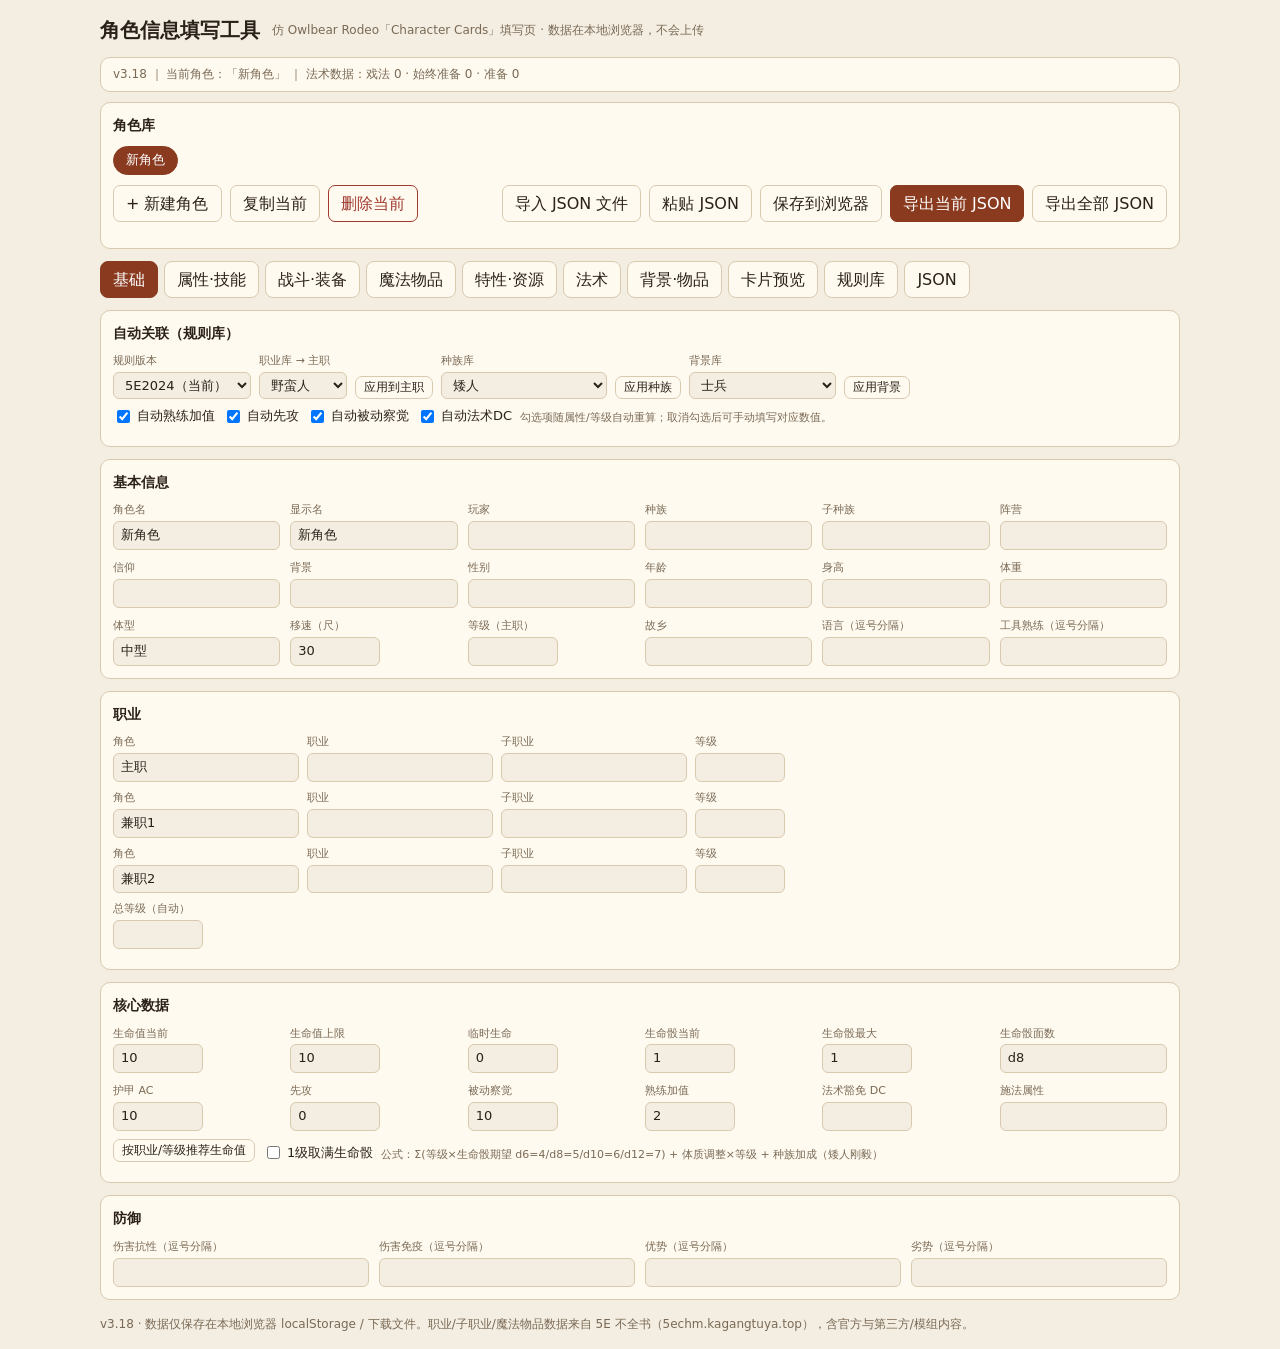
==== commit be7bd423: "角色填写工具 v3.18：清理自动导入种族的体型字段（104条规范化）" ====
--- a/index.html
+++ b/index.html
@@ -3,7 +3,7 @@
 <head>
 <meta charset="utf-8">
 <meta name="viewport" content="width=device-width, initial-scale=1">
-<title>角色信息填写工具 v3.17</title>
+<title>角色信息填写工具 v3.18</title>
 <style>
 :root{
   color-scheme: light dark;
@@ -575,7 +575,7 @@
     </div>
   </section>
 
-  <footer>v3.17 · 数据仅保存在本地浏览器 localStorage / 下载文件。职业/子职业/魔法物品数据来自 5E 不全书（5echm.kagangtuya.top），含官方与第三方/模组内容。</footer>
+  <footer>v3.18 · 数据仅保存在本地浏览器 localStorage / 下载文件。职业/子职业/魔法物品数据来自 5E 不全书（5echm.kagangtuya.top），含官方与第三方/模组内容。</footer>
 </div>
 
 <div id="newCardModal" style="display:none;position:fixed;inset:0;background:rgba(0,0,0,.55);z-index:100;align-items:center;justify-content:center">
@@ -781,7 +781,7 @@
   },
   races: {
     "矮人": {
-      size: "中型（约4-5尺）", speed: 30,
+      size: "中型", speed: 30,
       features: [
         { name: "黑暗视觉", desc: "拥有120尺黑暗视觉。" },
         { name: "矮人体魄", desc: "毒素伤害抗性；为避免/结束中毒的豁免检定具有优势。" },
@@ -790,7 +790,7 @@
       ],
     },
     "人类": {
-      size: "中型（约5-6尺）", speed: 30,
+      size: "中型", speed: 30,
       features: [
         { name: "技能", desc: "获得一项自选技能的熟练。" },
         { name: "适应力", desc: "每次长休后获得英雄激励。" },
@@ -798,7 +798,7 @@
       ],
     },
     "精灵": {
-      size: "中型（约5-6尺）", speed: 30,
+      size: "中型", speed: 30,
       features: [
         { name: "黑暗视觉", desc: "拥有120尺黑暗视觉。" },
         { name: "精灵血统", desc: "对抗魅惑的豁免具有优势。" },
@@ -815,21 +815,21 @@
       ],
     },
     "半身人": {
-      size: "小型（约2-3尺）", speed: 30,
+      size: "小型", speed: 30,
       features: [
         { name: "好运", desc: "攻击、属性检定或豁免掷出1时，可重掷（长休一次）。" },
         { name: "勇敢", desc: "对抗恐惧的豁免具有优势。" },
       ],
     },
     "龙裔": {
-      size: "中型（约5-7尺）", speed: 30,
+      size: "中型", speed: 30,
       features: [
         { name: "龙类血统", desc: "获得所选龙类的伤害抗性。" },
         { name: "吐息武器", desc: "以动作喷吐龙息造成伤害，短休/长休回复。" },
       ],
     },
     "半兽人": {
-      size: "中型（约5-7尺）", speed: 30,
+      size: "中型", speed: 30,
       features: [
         { name: "黑暗视觉", desc: "拥有60尺黑暗视觉。" },
         { name: "蛮力", desc: "近战伤害掷骰增加少量加成。" },
@@ -837,14 +837,14 @@
       ],
     },
     "侏儒": {
-      size: "小型（约3-4尺）", speed: 30,
+      size: "小型", speed: 30,
       features: [
         { name: "黑暗视觉", desc: "拥有60尺黑暗视觉。" },
         { name: "侏儒狡黠", desc: "对抗智/感/魅相关魔法的豁免具有优势。" },
       ],
     },
     "提夫林": {
-      size: "中型（约5-6尺）", speed: 30,
+      size: "中型", speed: 30,
       features: [
         { name: "黑暗视觉", desc: "拥有60尺黑暗视觉。" },
         { name: "炼狱抗性", desc: "火焰伤害抗性。" },
@@ -852,7 +852,7 @@
       ],
     },
     "阿斯莫": {
-      size: "中型（约4-7尺）或小型", speed: 30,
+      size: "中型或小型", speed: 30,
       features: [
         { name: "黑暗视觉", desc: "拥有60尺黑暗视觉。" },
         { name: "天堂启示", desc: "短时间获得天使般洞察，可加1d4。" },
@@ -860,7 +860,7 @@
       ],
     },
     "歌利亚": {
-      size: "中型（约7-8尺）", speed: 35,
+      size: "中型", speed: 35,
       features: [
         { name: "巨人体质", desc: "寒冷伤害抗性。" },
         { name: "山岩力量", desc: "力量检定优势与更大载重。" },
@@ -928,125 +928,125 @@
       ],
     },
     "艾伦诺精灵：永生王国": { size: "中型", speed: 30, source: "自动导入：艾伦诺精灵：永生王国", features: [{ name: "种族特质", desc: "作为艾伦诺精灵的一员，你过着和科瓦雷的人们截然不同的生活。你出生在一个被古老而强大的精魂守护与引导的国度。你在千年之前就已身死的导师门下学习，而你明白即使是之后数个世纪的生命，也只是灵魂旅程的开始。你的人民拥有安黛尔无法触及的秘法学识；而不朽议庭牧师们具有的力量只有银焰的守护者能够匹敌。你来自一片奇迹之地，一个字面意义上由神圣力量引导的国度。简而言之，你的人民已经达到了完美的境地。作为一位艾伦诺精灵，你不会希望改善你的社会；你的任务是证明你自己配得上它，并赢得在死后的生命。\n艾伦诺精灵以骄傲和居高临下的态度著称。精灵们没有理由不如此。对你而言，人类就像是孩子，生命短暂，他们都急于完成任务而不计代价。即使是居住在科瓦雷的精灵也抛弃了先祖的传统和神圣的家园。这很容易让人自鸣得意……但谁会喜欢身边有个这样的角色？艾伦诺精灵不必显得令人生厌，你是一个来自神秘和魔法的王国的旅行者。你拥有古老的智慧，并与神圣的精魂相连。除此之外，不朽议庭的议员们是世界上少数能够窥见巨龙预言的力量之一。你是作为一位不朽议庭的使节还是一位预言的特工来到科瓦雷？你是为一个贵族家族工作，追求商业上的利益，还是追寻一件多年以前从你的人民那里窃走的文物？你是否是一位人类学者，对他们的行为深深着迷？你是否是一位效忠于死亡守卫的圣武士，旨在毁灭任何你所找到的亡灵？或者你是一个流亡者，被驱逐出你的家园，被迫在野蛮的族裔之中生活？\n无论你是扮演一位艾伦诺精灵角色还是遭遇作为NPC的他们，这一节都提供了关于这片精灵之地的深入了解。\n艾伦诺的简介 A Brief Guide to Aerenal\n艾伦诺是一个与世隔绝的国度，对外界鲜有兴趣。他们不曾畏惧被征服；不朽议庭的神力甚至击退了巨龙军团的进攻。但不朽议庭的力量并没有延伸到艾伦诺之外的世界，精灵们选择留在他们的天堂之中，而不是向世界各地扩张。在这个岛屿庇护所里，他们见证了达坎帝国的兴衰，而在精灵们看来，艾伦诺将在五国都化为灰烬之后很久依然屹立不倒。关于艾伦诺，还有一些更加重要的事情。\n不朽议庭 The Undying\nCourt\n艾伦诺由生者统治。在凯尔达城统治整个国家的血脉双王，高等祭司和各个宗族的领主都是活着的精灵。但亡者引导并保护着生者。当非凡的精灵们死去时，他们会在死后被保存下来。大部分精灵与精魂偶像相绑定，能够保护他们的灵魂，防止他们在杜鲁尔中消亡。但另一些精灵则会作为永生的、由正能量维持的类似木乃伊的亡灵。永生的士兵们守卫着陵墓与庙宇，而永生的贤者和议员则与后辈分享着他们的知识与智慧。久而久之，这些不朽者会擢升到更高的境界，成为不需要身体的精魂存在。这些被称为至尊议员的精灵居住于伟大的城市殁代城，当他们的灵魂以一种神秘的形式联结为一体时，他们就会具有神性的力量。\n大部分外来者认为至尊议员们就是不朽议庭，而他们也的确是其力量的来源。但不朽议庭指的是这座岛屿上所有的不死卫士们，从士兵们到精魂偶像。你也许并不期望能成为一位至尊议员——这是一个通常需要耗费数千年的擢升过程——但你也能向往在死后加入不朽议庭之中。\n作为一位艾伦诺精灵，你非常清楚自己对不朽议庭的责任。永生由正能量所维持；而能量能来自伊瑞安的显能区域——比如殁代城的显能区域——但它同样也能通过爱和奉献产生。不像艾伯伦的其他宗教，不朽议庭并不依赖于信仰；王庭本身的存在毋庸置疑。但它的确依赖于奉献。你的祷告和信仰就是你所奉献的一切，作为王庭对你和人民所做的一切的交换——让你们的土地免于侵略、瘟疫和自然灾害的侵扰，引导你们的领袖和年轻一辈。先祖庇护着你们，但他们依然需要你们的奉献才能生存。\n精魂偶像 Spirit\nIdols\n不朽状态并非体验永恒的唯一途径。艾伦诺最受尊敬的死者都会被保存于精魂偶像之中，以保护其灵魂不会因杜鲁尔而消亡。这是一尊死去精灵的石头半身像，其中嵌入他们尸体的遗物（骨头碎片、一缕头发等）。处于休眠状态时，雕像中的精魂不会意识到外面的世界和时间的变化，他们处于一种持续的出神状态——一种由记忆和个人体验构成的类似梦境的存在。一尊精魂偶像能够被法术死者交谈Speak\nwith Dead唤醒，但一些精灵会无限期地保持着清醒的状态，并能担任导师、教士和法官。\n并非所有艾伦诺精灵都希望成就不朽——许多经历认为精魂偶像是更加合适的死后状态。不朽者们发誓要保护并服务于生者，并且必须处理肉体形态持续存在的不便；而在精魂偶像之中，一个精灵能够在自己制作的梦中经历永恒的宁静。对于许多艾伦诺精灵来说，他们活着时最大的目标便是收集用于死后陪伴自己的记忆和想法。尽管精魂偶像的数量多于不朽者，也并非所有亡者都能以这样的形式保存。精魂偶像是为了那些证明自己值得永恒存在的精灵而留存。普通的死者在死后会进行防腐处理，并和他们生前经历的记录一同埋葬入土地之下的巨大墓穴中。只有那些犯下了真正令人发指罪行——比如盗墓——的恶徒，才会被剥夺记忆；这些罪犯在死后被烧毁，骨灰撒入大海之中，而他们生前的记录亦不会留存。\n魔法王国 A Magic\nKingdom\n无论是奥术还是神术魔法，它们在艾伦诺的文明都比在五国中融入地更深。艾伦诺的每位公民都至少掌握了一种实用的戏法；科瓦雷魔法大师的技艺在艾伦诺会仅仅被视作学徒的训练。在这里，五环以上的法术效应已经编织进了日常的生活之中。\n传送法阵Teleportation\nCircle将艾伦诺的大城市相连，短讯术Sending基站则允许人们和远处的方便地进行联系。建筑由塑石术Stone\nShape的原理拔地而起。预言师们和其他位面进行沟通，而治疗者们能够打破诅咒并解除石化。在魔法宗师和高级祭司手里能见到高达七环的法术效果，而艾伦诺奇械师们能造出极珍惜的魔法物品。当你在探索科瓦雷以及其他土地时，请记住，在你的艾伦诺精灵角色眼中，这些地方不过是原始的穷乡僻壤。\n臻于往昔 Perfection in the\nPast\n乍一眼看去，由于他们卓越的职业道德和漫长的寿命，艾伦诺的人民比他们科瓦雷的同等的角色上在任何事情上都要做得更好。一位艾伦诺匠人能够花费人类数代生命的时光来完善他们的工艺。即使是在出神时，精灵也可能在思考他们的工作。然而，艾伦诺在工业化和创新的方面落后于科瓦雷。艾伦诺精灵并不想找到更好的方法来完成一件事情；精灵工匠们的目标是让自己的记忆匹敌于过去的大师，而非寻找新的技术。挑战过去是对那些古代的大师的侮辱——而在艾伦诺，他们仍然在活人的身边，传授着他们的技术。一位艾伦诺奇械师可以创造出没有哪个坎尼斯工坊的造物能比拟的极珍惜物品，但这件作品需要数年时间以手工创造，而坎尼斯家族的工厂正在大量生产着普通和非普通的魔法物品，并不断寻找创新的方法。五国可能无法和今天的艾伦诺相提并论，但在过去千年之间它发生了天翻地覆的改变，而艾伦诺仍然没有进步。你从未被鼓励去发明创造；你被教导古道乃是最好的方法。而你是否同意这一点？\n贵族血脉 Noble Lines\n艾伦诺实际是城邦的联合体，由双生王和不朽议庭所统治。这个国度的每一片地区（除了北方的泰纳达）都由一条贵族宗族所统治。艾伦诺最初的移居者们来自不同的文化和环境，而这些宗族则反映了这一点：虽然所宗族都在艾伦诺精灵的共同习俗下统一，但每一个都有着自己独特的特别风尚和传统。宗族是在一个持有家系名称的贵族家族统治下的古老家系的联合。因此“梅黛瑞恩宗族”指许多个家族，但使用这个姓氏的精灵——比如贝勒瑞斯·梅黛瑞恩——则是该贵族宗族的一员。贵族宗族是这一地区最为优秀的精灵们；它并非世袭的家族，而是从该地区的民众中选出来的精英们。同样，血脉双王——这个联合王国的统治者——是来自同一宗族的成员，是名义上的兄弟姐妹，但他们并非血亲。因此，在活着的时候，精灵们渴望被提升为宗族的一员；而在死后，他们则希望被拔擢到不朽议庭之中。\n在创造一个艾伦诺精灵角色时，你可以和DM讨论完善关于你家庭和从属宗族的信息。由于每个宗族都都是许多家族组成，即使在现有的宗族中，也有足够的空间添加你自己的细节。下面将会介绍一些贵族宗族，但请将它们视作是灵感的来源而非一种限制。\n贾利安Jhaelian。贾利安宗族统治着卡林达堡周围的的土地，贾利安宗族有着深厚的灵性传统；其成员都效力于不朽议庭，并冥思神圣的秘密。这一宗族产生了许多武僧、牧师和圣武士，以及许多死亡守卫——一个专门猎杀玛伯尔亡灵的艾伦诺组织的成员。一些这一宗族的成员有着使用化妆品让自己具有干枯的外表，看起来像是不朽生物一般——但其他贾利安艾伦诺还是喜欢戴上面具。\n梅利德思Melideth。梅利德思宗族是塔莱尔港的统治者，也是艾伦诺最初的水手，他们维持着艾伦诺海军。由于其经商的传统，梅利德思家族的艾伦诺精灵在面对外国人时比他们的许多亲属要来得自在。面部纹身在梅利德思家族成员中非常常见。\n门迪里安Mendrian。门迪里安家族统治着凯尔达城的周边区域。在艾伦诺的历史中，双生王也大多出自于他们的宗族。门迪里安的艾伦诺精灵们致力于奥术知识的研究，许多最有天赋的法师和奇械师都是门迪里安宗族成员。门迪里安的成员们以他们的外表为傲，喜欢华丽的图案和衣服上的装饰、精致的发型，以及金属或皮革制作的面具。\n拓莱恩Tolaen。以齐林斯港为中心，拓莱恩宗族经营着艾伦诺的木材行业，既采伐木材用于贸易，也培养着岛屿上最优秀的建筑师和木匠。当其他宗族投身于不朽议庭的事业时，拓莱恩宗族的精灵们更致力于完善肉体的技艺，而非思考形而上学的奥秘。拓莱恩宗族还培养了许多艾伦诺的士兵，他们通常和泰纳达精灵关系良好。拓莱恩宗族的艾伦诺精灵更喜欢简单实用、朴素无华的衣服。拓莱恩宗族成员的面具通常由木头制成，且经过繁复的雕琢；拓莱恩士兵们通常戴着面具遮掩住自己的下半边脸部。\n瓦莱亚Valraea。不为五国的人民所知的瓦莱亚是一支海精灵的宗族。他们的先祖为法师们所改造，负责守卫和管理艾伦诺的海岸线。虽然很少见，但艾伦诺的每一个港口城市都能遇到瓦莱亚宗族的成员，不朽议庭中也有他们的一席之地。尽管瓦莱亚宗族使用的是海精灵亚种，而非第六章中介绍的艾伦诺精灵亚种，但他们在文化上属于艾伦诺精灵，本节中的其他材料对他们同样适用。瓦莱亚宗族通常穿着皮质的服饰，对于裸露的肌肤十分随意；他们使用贝壳和骨头制作面具。在第四章中能够找到更多关于瓦莱亚宗族的艾伦诺精灵的信息。\n沃尔宗族曾经统治着德塞尔城周边的区域，但这一宗族已经被毁灭，一切和死亡龙纹相关的血脉都在千年之前就已经断绝。在艾伦诺还有其他许多贵族宗族，而你可以自由地在你的故事中创造自己的宗族。\n在创造一个艾伦诺精灵角色时，考虑你的传统对你有何影响？你和哪个宗族有所关联？你的家人是谁？他们是否受到尊敬？你尊重你的领导吗？你的宗族有何不同寻常的习俗？你是否渴望成为贵族的一员？\n艾伦诺精灵名字 Areni\nNames\n艾伦诺精灵的名字往往是复数音节，通常包括ae双元音。对于外国人，艾伦诺精灵常常只使用他们的个人名字和用于识别的宗族名；姓氏通常是在和其他精灵介绍时使用。只有贵族宗族的精灵才会以宗族名字作为姓氏。\n男名：\n艾伦Aeren，贝莱雷斯Belaereth，卡登Carden，达莱尔Dalaer，赫莱拉斯Helaeras，加莱尔Jhalaer，杰恩Jhayne，迈兰Maeran，马扎雷斯Mazareth，梅恩Mayne，夏拉斯Shaeras，泰恩Taen，赛恩迪尔Thaendyr，托兰Tolan，瓦兰迪尔Varaendyr，瓦罗嫩Varonen\n女名Female：\n艾伦Aeren，阿夏琳Ashaelyn，埃兰迪丝Erandis，埃翠甘妮Etrigani，赫拉黛恩Heladaen，贾莉拉Jhalira，莱伦Laeren，玛扎莉拉Mazalira，米奈拉Minaera，塞兰迪丝Serandis，赛兰Syraen，泰莉拉Taelira，塔宰拉Tazaera，赛拉Thaera，瓦达莉亚Vadallia，韦伦Vaeren\n姓氏Surnames：\n阿拉兰Alaraen，阿洛伦西Alorenthi，代利安Daelian，迪兰Dyraen，哈莱恩Halaen，乔拉雷斯Jholareth，乔利尔Jholyr，马洛兰Maloraen，门丹Mendaen，莫尔Mol，石兰Shialaen，肖尔Shol，拓拉伦西Tolarenthi\n出神和性别 Trance and Gender\n精灵的妖精血统实际上比大多数人类意识到的还要深远。精灵角色能够和其他种族一样从长休重获益，但精灵和人类休息的过程截然不同。众所周知，精灵的出神状态并非真正的睡眠。那么出神究竟是什么？从现实层面上来说，精灵会冥思自己的记忆与情感，并反思当日发生的事情。而魔法层面上来说，他们在凭借本能比照自己的身体和自己潜意识的形象，并调整身体以进行拟合。正是通过这样的方式，精灵角色获得了长休带来的治疗效果，他们的身体自我恢复，变为理想的状态。者也正是精灵长寿的源头：精灵外表的年龄与实际的生理年龄毫无关联，完全取决于自我认知。即便在临终之际，精灵也仍可能看起来充满青春的活力。在出神之中，精灵的外貌和性别特征都可能发生改变，但这属于潜意识的过程，无法被精灵精确控制。对一些精灵而言，眼睛和头发的颜色可能会随着情绪而改变，但他们无法强行进行变化来作为伪装。在扮演一位精灵时，这正是你思考自身情绪和经历如何通过细微的体态变化表现的机会——但这和幻身灵随心所欲改变形象并不相同。正因如此，艾伯伦的精灵对自身性别的认同极为灵活。有的人一辈子都是一种性别，而有的人则每天更换自己的性别。\n导师 Mentors\n作为一位艾伦诺精灵，在度过人生的第一个世纪以前，你都不会被视作成年人。在这段时间中，你会接受你宗族的传统和你所选择职业的深入教育。如果你使用的是第六章中的艾伦诺精灵亚种，你便是在这段时间中学会了艾伦诺专精并掌握了你的戏法。一个世纪是很长的时间，而你在年轻时一定建立了重要的人际关系。在创建角色时，和DM讨论来建立一位导师角色——一位在你的早年扮演了十分重要角色的NPC。\n艾伦诺导师表格提供了建立导师角色的点子。思考他们是在你的生活中扮演着重要角色，还是仅仅作为一个至关重要的启迪者。你现在是否为你的导师工作？你想为他们揭开一个谜团，还是希望寻得他们重要的东西？还是以某种方式为他们洗清名誉或维护他们的信仰？你是你导师的保护对象还是宠儿，或是你是被辜负他们而逐出师门这件事所驱使行动？也许你的一位对手成为了背叛导师的逆徒——或者窃走了你师傅的位置！\n艾伦诺导师Aereni Mentors\nd8导师\n1一位束缚于精魂偶像之中的先祖，他在千年之前就已经死去。\n2一位为艾伦诺的秘密特工部门——凯尔达之刃服务的年长亲属。他们是希望你为凯尔达之刃服务，还是将你作为自由特工使用？\n3一位行将就木的年迈祭司；他是否会加入不朽议庭的行列还有待观察。\n4一位来自你宗族之中，对你怀有非凡兴趣的不朽议员。他们是对你的天赋印象深刻，还是对你在巨龙预言中扮演的角色有所了解？\n5一位在世的贤者，他激发了你对遥远土地的兴趣。\n6一位不朽的巫师，同时也是这座岛屿上首屈一指的魔法师。\n7一位不朽的士兵，千年之前就是艾伦诺的守护者。\n8一位努力激发你真正潜力的同胞血亲。\n艾伦诺精灵特点 Aereni\nQuirks\n在创造艾伦诺精灵角色的时候，应当考虑以下几点。\n隐藏面孔Hidden\nFaces。\n艾伦诺精灵通常会遵循传统改变自己的面容。贾利安宗族的艾伦诺精灵们改变自己的血肉，在活着的时候就让自己有着不朽生物一般的外表。梅利迪斯宗族的精灵偏爱面纹，通常绘制成骷髅或其他哥特式图案。所有的宗族都独特的面具，无论它们是由金属、木头还是皮革制成，在处理官方事务时，宗族的代理人们都戴着这些面具。同样，不朽议庭的祭司们在为王庭服务时也戴着象征王庭的黄金面具。你是否会佩戴面具，或是使用其他的化妆？\n完美技术Perfect\nTechnique。\n艾伦诺精灵痴迷于传统——并非仅仅是掌握一项技艺，而是最为完美地重现出古代大师的风格。当安黛尔鼓励激发法师们发展自己手势和咒语的独特风格时，艾伦诺法师会花费十年之久来完善自己的发音，然后又花上十年来掌握肢体的动作。\n艾伦诺精灵的法术记忆不仅仅是实用性的，它具有自己的美感。在描述你的动作时，应当额外突出你动作的优雅和艺术感，并点出是哪位古代的精灵大师开发出了你今日使用的技术。当你使用一项在升级之后获得的新能力时，你的角色可能会解释为你已经练习这个法术长达五年时间，只是刚刚才将其臻于完美。\n传统与创新Tradition versus\nInnovation。\n艾伦诺精灵偏向固守于过去，而非展望未来。你是否是同样怀着这样的观念？你是为精通一项先祖的技艺而努力工作，还是为了寻找一件宗族的失落神器而冒险，又或许你在对传统发起挑战？或许你有一个全新的想法，你认为这将改变艾伦诺，并为你在不朽议庭之中赢得一席之地——但你离开了艾伦诺，以免受到那些耽于过去者的阻挠。或者也许你还没有新的想法，但你确信你的人民们需要向前发展，而你正在探索陌生的土地寻找灵感。\n他乡陌客New in\nTown？\n如果你最近才到达科瓦雷，基于你在故乡时的经验，你可能会犯下一些错误。你可能会请求一位天命诸神的牧师让你一睹奥瑞恩的尊容；毕竟，当有重要事情的时候，你可以在殁代城拜访你的神明。如果提及了一位历史人物，你可能会建议直接和他们交谈；对你来说，迦利法和米珊这样的人物一定会被作为精魂偶像保持下来。什么样的傻瓜才会让重要的灵魂迷失在死亡之中？你说什么，我们不能直接从萨恩传送到寇斯？\n吸血鬼之敌Vampires\nSuck。\n作为艾伦诺精灵，你曾经与亡者一同生活，但不朽者们都是由正能量所维持。相反，不朽议庭教导你那些玛伯尔的负能量亡灵，从骷髅僵尸到巫妖和吸血鬼，都是潜在的破坏者。除了他们中的许多为了生存而捕食其他生命之外，他们也是通往玛伯尔的通道，仅仅是存在就能将周遭的生命力从世界上抽离。这也许难以证实，但你相信他们是实实在在的环境威胁——你是否注意到过在有许多亡灵的地方，植物通常会枯萎凋亡？作为长寿种族，你的人民会严肃对待这些问题。如果必要的话，你可以暂时忍受他们的存在，但对你来说，负能量亡灵的存在是严重的威胁。\n艾伦诺精灵背景 Aereni Background\n作为一位在科瓦雷的艾伦诺精灵，你的家乡在千里之外。你是一位流亡者，一位大使，还是仅仅是一个旅行者？你的背景可能会以以下一些方式对你角色的新生活造成影响。\n侍僧Acolyte。作为侍僧，你显然是一位不朽议庭的侍者。不朽议庭的神庙在科瓦雷非常稀少，但大城市中依然可以寻到它们。除此之外，你可以从任何艾伦诺精灵那里得到一些微小的帮助；他们不会把自己置身于危险之中，但他们会表示尊敬并支持你。\n工匠Artisan。大部分艾伦诺工匠安于平静的生活，专注于磨炼自己的手艺。你是放弃了自己的手艺，还是你踏上冒险的理由与之相关？也许你在寻找一位传奇艾伦诺铁匠丢失的宝剑，或者说你必须使用这把武器磨炼自己的技艺，才能锻造出完美的剑。\n骗子与罪犯Charlatan and\nCriminal。\n犯罪在艾伦诺十分少见，但这些背景也能反映出你与科瓦雷的犯罪组织的联系。这可能是你的家族用于发展生意的必要。它也可能是与你的个人背景息息相关，尤其是如果你是一位艾伦诺的流放者的时候。或者你可能是一位凯尔达之刃的特工——一位他们的间谍——而你可能使用罪犯接头人作为获取情报的资源。\n艺人Entertainer。作为一位艺人，请思考你是在艾伦诺、科瓦雷，或者两处兼有人气。你的表演是否与先祖的传统相关，还是你创造了新的艺术？你是否希望与费奥兰家族或索兰尼家族共事——他们希望将一切有名的艺人登记在册——或者你因为他们背弃艾伦诺而唾弃这些龙纹家族，拒绝与他们一同工作？\n警卫或士兵Guard or\nSoldier。\n你可能曾经在宗族的部队中服役，或者你是死亡守卫——旨在减少负能量亡灵的精英军团的一员。忠诚于艾伦诺的居民可以轻易认出你的军衔。尽管你在五国之中并没有权威，军官们也可能会至少将你当做一位军人同胞对待。另一方面，作为一位精灵，你有着漫长的寿命；你可能在十年或二十年前离开艾伦诺，然后在五国之一的国家中服役。倘若如此，是什么驱使你迈入了战争的泥潭？你的家族对此作何感想？\n隐士、智者或抄写员Hermit，Sage or\nScribe。\n对于艾伦诺精灵来说，这三条道路都十分合理。一位艾伦诺学者可以作为优秀的智者或抄写员。而作为一位隐士，你可能已经从不朽议庭那里得到了一个征兆，或者窥见了一丝巨龙预言的奥秘，这驱使你踏上了遥远的土地。\n贵族Noble。作为贵族宗族的一员，你并非生来就拥有你的地位。你是通过被拔擢才能达到今天的位置。你是如何赢得了这一荣誉？你被视为宗族中最具前途的成员之一，但你也担负了为你的宗族和人民利益服务的厚重期望；你是否愿意接受这一职责？虽然你不太可能是五国之中的贵族，但科瓦雷的大多数国家都十分尊敬艾伦诺精灵的贵族，五国的上流社会对你的特权地位仍然应当敞开大门。\n水手Sailor。梅利迪斯宗族是艾伦诺精灵中的水手。尽管艾伦诺对探索鲜有兴趣，并在终末战争之中保持中立，但在沿海地带也能找到梅利迪斯宗族的商人们。\n来自《剑湾冒险者指南》一书中的远行者和继承者背景对艾伦诺精灵来说也是合理的选择。《施特拉德的诅咒》中的噩梦缠身背景则反映了你在故乡的玛伯尔显能区域中见识的某些东西——或者你被一位先祖字面意义上的纠缠不休。\n关于泰纳达精灵 What about\nTairnadal\n艾伦诺精灵是艾伦诺的主流文化，而泰纳达精灵是另一种独立的文化。他们在逃离希恩德瑞克时来到了艾伦诺，并占据了北部的草原。泰纳达精灵们相信，他们能够通过模仿先祖的英雄事迹让他们附身于自己，而非以精魂偶像或不朽的形式将他们长期保存。泰那达精灵和艾伦诺精灵是悠久的联盟，当岛屿受到威胁时，他们会和自己的表亲一同战斗。精灵可能会从一种文化迁移到另一种文化中。托雷恩宗族和泰纳达精灵的关系密切众所周知，但他们仍然属于分开的两种文化；泰那纳达精灵们并不崇拜不朽议庭，他们的战士也不会被转化为不朽生物。" }] },
-    "艾文": { size: "艾文的身高在5到6英尺之间，但他们的身躯较之人类更加高挑纤细，且其中空的骨骼增加了他们的飞行能力", speed: 25, source: "自动导入：异界传送系列", features: [{ name: "种族特质", desc: "许多鹰首艾文受欧柯塔影响，着重训练远程攻击技能。他们通常大多偏好标枪，却也有擅长弓箭、长矛和飞斧之士。但不论使用何种武器，他们都会盘旋在战场上空，寻找最佳时机俯冲突击，一击制敌。依据团结之神的教导，他们常常与同一祀群的艾文组成紧密阵型，比翼齐飞，相互照应。受益于锐利目光和空中优势，艾文战士之精准常常令他们引以为傲，因而将锐利的矛尖箭镞视为精准的象征，有的祀徒甚至拥有一批精心保养的矛尖和箭镞。\n少数艾文（两类皆有）选择投身白刃格斗。即便如此，他们还是会充分发挥自己巨大的空中优势，惯于俯冲而下向敌人发起猛袭。急速俯冲的艾文战士拥有毁灭性的破坏力，然而这样的进攻会给自己和敌人带来同等巨大的风险。若是在俯冲之后未能及时收势，发动攻击的艾文战士会比敌人伤得更重。因此为了减少风险，他们通常会在俯冲的同时掷出标枪，若能击中目标则可及早拉升免于近战接敌。\n艾文特质\n所有的艾文都有以下特点。\n属性值加成：你的敏捷增加2。\n年龄：和人类一样，艾文在十几岁的时候就已经成年了，理论上可以活到80多岁。当然，大多数人早在那之前就找到了光荣（或不光荣）的死亡。\n阵营：大多数艾文都倾向于某种形式的中立。朱鹭首的艾文，更注重知识而非其他美德，通常是绝对中立。鹰首艾文则更加倾向于守序中立。\n体型：艾文的身高在5到6英尺之间，但他们的身躯较之人类更加高挑纤细，且其中空的骨骼增加了他们的飞行能力。艾文的体型为中型。\n速度： 你的基础步行速度是25尺。并拥有30尺飞行速度。当你着装中甲或重甲时，你不能使用你的飞行速度。(如果你的战役使用了变体规则：负重，如果你进入了重载状态则你不能使用你的飞行速度。)\n语言：你可以说、读、写通用语和艾文语。\n亚种：阿芒凯居住着两个亚种的艾文：鹭首和鹰首。从这些亚种中选择一种。\n鹭首艾文\n大多数鹭首艾文被刻法涅的教诲所吸引，专攻法术。他们对自己与知识之神共有的所有特质感到非常自豪--不仅仅是他们的鸟头，还有他们的机敏、自信、狡猾和施法能力。\n属性值加成：你的智力增加1。\n刻法涅的祝福：你可以在你进行的在你进行有关智力的属性检定时，如果检定结果不包含你的熟练加值，则你可以将自身熟练加值的一半（向下取整）加\n入到检定结果中。\n鹰首艾文\n以欧柯塔为榜样，鹰首艾文往往注重远距离作战的技巧。大多数人喜欢使用标枪，但也有一些人擅长使用弓、矛和投掷斧。\n属性值加成：你的感知增加2。\n鹰眼：你获得感知（察觉）技能的熟练项。此外，你的远程武器攻击不会因射程而具有劣势。\nCopyright &copy; 2019. All rights\nreserved. (To change the copyright info, just edit it in template.)" }] },
-    "斑猫人（旧版）": { size: "斑猫人平均身高要比人类高，相对也更纤细", speed: 30, source: "自动导入：斑猫人（旧版）", features: [{ name: "种族特质", desc: "一名斑猫人角色拥有以下种族特质。\n属性值提升Ability Score Increase。你的敏捷加2，魅力加1。\n年龄Age。斑猫人的寿命与人类相仿。\n阵营Alignment。斑猫人趋向于混乱阵营，他们让冲动与幻想引导着他们的决定。他们很少有邪恶的，大多数斑猫人是被好奇心驱使着，而不是贪婪或者其他黑暗的冲动。\n体型Size。斑猫人平均身高要比人类高，相对也更纤细。你的体型为中型。下面是如何随机决定你的身高和体重的方法，首先投掷体型调整值：\n体型调整值\n= 2d10\n身高= 4尺+ 10寸 + 你的体型调整值（寸）\n重量 = 90磅 + (2d4 x 你的体型调整值)\n速度Speed。你的基础步行速度为30尺。\n黑暗视觉Darkvision。在微光光照下，你身边60尺内可以视为等同于明亮光照。而在黑暗中，该范围内可视为等同于微光光照。你无法在黑暗中分辨颜色，只能看到有灰度的黑白画面。\n猫之迅捷Feline\nAgility。你的反应和敏捷允许你能以爆发性的速度移动。当你在战斗中移动时，你可以让你的速度直到回合结束翻倍。一旦你使用了这个特质，除非你在你的一个回合移动了0尺，否则你不能再使用它。\n猫之利爪Cat's\nClaws。因为你的爪子，你有20尺的攀爬速度。此外，你的利爪视为天生武器，你可以用它来进行徒手打击。当你使用它们命中目标时，该打击会造成1d4+你力量调整值的挥砍伤害，代替徒手打击原本的钝击伤害。\n猫之天性Cat's Talent。你拥有察觉和隐匿技能的熟练项。\n语言Languages。你能说、读和写通用语以及任意一门你自选的语言。" }] },
+    "艾文": { size: "", speed: 25, source: "自动导入：异界传送系列", features: [{ name: "种族特质", desc: "许多鹰首艾文受欧柯塔影响，着重训练远程攻击技能。他们通常大多偏好标枪，却也有擅长弓箭、长矛和飞斧之士。但不论使用何种武器，他们都会盘旋在战场上空，寻找最佳时机俯冲突击，一击制敌。依据团结之神的教导，他们常常与同一祀群的艾文组成紧密阵型，比翼齐飞，相互照应。受益于锐利目光和空中优势，艾文战士之精准常常令他们引以为傲，因而将锐利的矛尖箭镞视为精准的象征，有的祀徒甚至拥有一批精心保养的矛尖和箭镞。\n少数艾文（两类皆有）选择投身白刃格斗。即便如此，他们还是会充分发挥自己巨大的空中优势，惯于俯冲而下向敌人发起猛袭。急速俯冲的艾文战士拥有毁灭性的破坏力，然而这样的进攻会给自己和敌人带来同等巨大的风险。若是在俯冲之后未能及时收势，发动攻击的艾文战士会比敌人伤得更重。因此为了减少风险，他们通常会在俯冲的同时掷出标枪，若能击中目标则可及早拉升免于近战接敌。\n艾文特质\n所有的艾文都有以下特点。\n属性值加成：你的敏捷增加2。\n年龄：和人类一样，艾文在十几岁的时候就已经成年了，理论上可以活到80多岁。当然，大多数人早在那之前就找到了光荣（或不光荣）的死亡。\n阵营：大多数艾文都倾向于某种形式的中立。朱鹭首的艾文，更注重知识而非其他美德，通常是绝对中立。鹰首艾文则更加倾向于守序中立。\n体型：艾文的身高在5到6英尺之间，但他们的身躯较之人类更加高挑纤细，且其中空的骨骼增加了他们的飞行能力。艾文的体型为中型。\n速度： 你的基础步行速度是25尺。并拥有30尺飞行速度。当你着装中甲或重甲时，你不能使用你的飞行速度。(如果你的战役使用了变体规则：负重，如果你进入了重载状态则你不能使用你的飞行速度。)\n语言：你可以说、读、写通用语和艾文语。\n亚种：阿芒凯居住着两个亚种的艾文：鹭首和鹰首。从这些亚种中选择一种。\n鹭首艾文\n大多数鹭首艾文被刻法涅的教诲所吸引，专攻法术。他们对自己与知识之神共有的所有特质感到非常自豪--不仅仅是他们的鸟头，还有他们的机敏、自信、狡猾和施法能力。\n属性值加成：你的智力增加1。\n刻法涅的祝福：你可以在你进行的在你进行有关智力的属性检定时，如果检定结果不包含你的熟练加值，则你可以将自身熟练加值的一半（向下取整）加\n入到检定结果中。\n鹰首艾文\n以欧柯塔为榜样，鹰首艾文往往注重远距离作战的技巧。大多数人喜欢使用标枪，但也有一些人擅长使用弓、矛和投掷斧。\n属性值加成：你的感知增加2。\n鹰眼：你获得感知（察觉）技能的熟练项。此外，你的远程武器攻击不会因射程而具有劣势。\nCopyright &copy; 2019. All rights\nreserved. (To change the copyright info, just edit it in template.)" }] },
+    "斑猫人（旧版）": { size: "", speed: 30, source: "自动导入：斑猫人（旧版）", features: [{ name: "种族特质", desc: "一名斑猫人角色拥有以下种族特质。\n属性值提升Ability Score Increase。你的敏捷加2，魅力加1。\n年龄Age。斑猫人的寿命与人类相仿。\n阵营Alignment。斑猫人趋向于混乱阵营，他们让冲动与幻想引导着他们的决定。他们很少有邪恶的，大多数斑猫人是被好奇心驱使着，而不是贪婪或者其他黑暗的冲动。\n体型Size。斑猫人平均身高要比人类高，相对也更纤细。你的体型为中型。下面是如何随机决定你的身高和体重的方法，首先投掷体型调整值：\n体型调整值\n= 2d10\n身高= 4尺+ 10寸 + 你的体型调整值（寸）\n重量 = 90磅 + (2d4 x 你的体型调整值)\n速度Speed。你的基础步行速度为30尺。\n黑暗视觉Darkvision。在微光光照下，你身边60尺内可以视为等同于明亮光照。而在黑暗中，该范围内可视为等同于微光光照。你无法在黑暗中分辨颜色，只能看到有灰度的黑白画面。\n猫之迅捷Feline\nAgility。你的反应和敏捷允许你能以爆发性的速度移动。当你在战斗中移动时，你可以让你的速度直到回合结束翻倍。一旦你使用了这个特质，除非你在你的一个回合移动了0尺，否则你不能再使用它。\n猫之利爪Cat's\nClaws。因为你的爪子，你有20尺的攀爬速度。此外，你的利爪视为天生武器，你可以用它来进行徒手打击。当你使用它们命中目标时，该打击会造成1d4+你力量调整值的挥砍伤害，代替徒手打击原本的钝击伤害。\n猫之天性Cat's Talent。你拥有察觉和隐匿技能的熟练项。\n语言Languages。你能说、读和写通用语以及任意一门你自选的语言。" }] },
     "半精灵": { size: "中型", speed: 30, source: "自动导入：艾伯伦的种族", features: [{ name: "种族特质", desc: "“我不是什么混血。你们人类是来自索隆娜。精灵是来自艾伦诺。而我是真正的科瓦雷之子。”\n——Nandon Tam科拉瓦主义者\n半精灵散布于整个科瓦雷，从埃鲁登原野高大的森林到萨恩的贫民窟都能看到他们的身影。由于人类、精灵和半精灵之间的配对，每世代都有新的半精灵出生，这些新生婴儿通常会依附于父母的文化。然而，经过几个世纪的发展，半精灵已经形成了自己的社区和传统；这种认同感在林兰德家族和梅丹尼家族的崛起中得到了进一步地加强。\n在创造半精灵角色时，请考虑一下你是出生在科拉瓦社区，还是出生在不同种族结合而成的家庭。你的半精灵身份是让你感到骄傲，还是让你备受艰辛？艾伦诺精灵从未允许半精灵进入不朽评议会，瓦伦纳精灵也不认为半精灵有能力与维伦那先祖英灵建立链接。\n科拉瓦\nKhoravar\n当两名半精灵结合时，孩子总会是半精灵。经过几代人的发展，半精灵的家庭和社区已经形成了自己的文化认同。这些家庭的成员通常不喜欢“半精灵”这个词，他们称自己为科拉瓦，这个词来源于精灵语，意思是“科瓦雷之子”。\n科拉瓦文化强调对其他科拉瓦的慷慨和款待。虽然不会为一名陌生人而把自己置于危险之中，但如果可能的话，半精灵会尽其所能帮助其他科拉瓦并分享信息。科拉瓦社区每周都会举行聚餐会，分享当地新闻和事件；如果你扮演的是半精灵，那么一场聚餐会就是一个让你了解当地事件和谣言的好机会。当然，这是一把双刃剑；如果你作为有能力的冒险者成名，那么有需要的科拉瓦就可能会接近你并寻求你的帮助。\n科拉瓦既会说通用语，也会说精灵语，他们经常把这两种语言混合在一起说。这种混合语言能够被任何同时会通用语和精灵语的人所理解，但是如果只会两种语言中的一种，那么他就必需通过进行智力检定（DC10），以理解这段话的全部含义。\n虽然一些科拉瓦喜欢走自己的路，但也有很多科拉瓦遵循成为“沟通桥梁”的理想：这种理想鼓励科拉瓦促进不同文化或物种之间的交流与合作。这样的科拉瓦经常成为调停者、外交官、翻译或吟游诗人。另外的则被他们与妖精的遥远联系所吸引，成为绿吟者德鲁伊或与至高妖精做交易的契术士。身为科拉瓦，你对这些人生道路感兴趣吗？\n半精灵与龙纹\n有两个半精灵家族拥有龙纹。梅丹尼家族拥有侦测龙纹，提供与调查、危险评估和保安相关的服务。林兰德家族拥有暴风龙纹。长期主导着船运业，最近飞空艇的发展增加了家族的力量和潜力。林兰德家族是科拉瓦的支柱，即使你没有龙纹，也能为这个家族工作，担任是水手或是家族代理人。" }] },
     "半精灵变体": { size: "中型", speed: 30, source: "自动导入：半精灵变体", features: [{ name: "种族特质", desc: "允许，你的半精灵角色可以放弃“多才多艺”特性，并用以下基于你精灵血统的选项其中之一来取代：\n拥有木精灵血统的半精灵可以选择木精灵武器训练，轻捷步伐，或者是野性面具特性。\n拥有月精灵血统或者日精灵血统的半精灵可以选择高等精灵武器训练或者戏法特性。\n拥有卓尔精灵血统的半精灵可以选择卓尔魔法特性。\n拥有水生精灵血统的半精灵可以选择30尺的游泳速度。\n注：在剑湾冒险者指南中，日精灵和月精灵使用玩家手册中的高等精灵的数据。" }] },
-    "半羊人": { size: "你的体型为中型", speed: 35, source: "自动导入：半羊人", features: [{ name: "种族特质", desc: "作为一位半羊人，你拥有以下角色特质：\n生物种类Creature\nType。你是妖精。\n体型Size。你的体型为中型。\n速度Speed。你的步行速度为35尺。\n顶撞Ram。你可以使用你头与的双角进行徒手打击。当你用它们命中时，该次徒手打击将造成1d6+力量调整值的钝击伤害，以代替通常情况下徒手打击的钝击伤害。\n魔法抗性Magic\nResistance。你对抗法术所做的豁免检定具有优势。\n欢喜之跃Mirthful\nLeaps。每当你你进行一次跳远或跳高时，你都可以掷一枚d8，并将掷骰结果的数字加到你所跳跃的尺数上（即使这是一次立定跳远）。这段额外的距离也会如常花费你的移动力。\n贪欢者Reveler。作为狂欢的化身，你拥有表演和游说技能的熟练，并且你拥有一项自选乐器的熟练。" }] },
-    "宝石龙裔": { size: "你是中型生物", speed: 30, source: "自动导入：龙裔种族", features: [{ name: "种族特质", desc: "生物类型。你是类人生物。（注：并未提及你选取专长时是否被视为龙裔）\n体型。你是中型生物。\n速度。你的步行速度是30尺。\n宝石龙起源。你的血脉可追溯到某只宝石龙身上，这赋予你特殊的魔法亲和。从宝石龙血脉表格中选择一项，这将决定你其他特性的伤害类型。\n吐息武器。当你使用攻击动作时，你可以将其中一次攻击替换为呼出一种15尺锥形的魔法能量。锥形范围内的每个生物都必须成功通过一次DC为（8+你的体质调整值+你的熟练加值）的敏捷豁免，否则将受到1d10的对应宝石龙血脉的伤害，成功则伤害减半。该伤害在你达到5级时增至2d10，11级时增至3d10，17级时增至4d10。\n你可以使用该特性的次数等同于你的熟练加值，你在完成\n一次长休后重获所有已使用的次数。\n龙族抗性。你获得你所选的宝石龙血脉对应的伤害类型的抗性。\n灵能心智。你可以与身边 30\n尺内任意你能看见的生物通过心灵感应方式进行交流。你无须懂得该生物的语言也能使其理解你通过心灵感应所传达的话语，但它必须至少会一种语言来理解你传达的信息。\n宝石之翼。5级起，你可以用附赠动作在身上显形一对幽光翅膀，持续1分钟。你在持续时间内获得等同你步行速度的飞行速度，并且可以悬浮。使用此特性后，你在完成一次长休前不能再次使用。\n宝石龙血脉\n龙种伤害类型\n紫晶力场\n水晶光耀\n翡翠心灵\n蓝宝石雷鸣\n黄玉暗蚀" }] },
-    "波尬": { size: "矮小、身形粗壮的类地精生物", speed: 30, source: "自动导入：波尬", features: [{ name: "种族特质", desc: "波尬是洛温-暗影荒原中体型矮小、身形粗壮的类地精生物。它们外形酷似野兽，长着犄角和类似动物的口鼻。除这些共同特征外，波尬的外貌千差万别。有的波尬可能形似刺猬，长着尖刺般的毛发和小而圆的眼睛；而另一只波尬则可能长着猪的口鼻和肉乎乎的耳朵。波尬往往热衷于调制药剂，且通常精通特定领域，具体如下文所述。\n洛温的波尬 In\nLorwyn\n在洛温，波尬诞生于集体洞窟之中，这里的规矩与等级形同虚设。年长且实力最强的波尬被称为\"大婶\"，她们是备受尊敬的领袖，负责维系群体秩序。洛温的波尬重视与群体分享知识与过往经验。许多波尬愿为追求新体验而勇闯险境，因此群体中常常出现冒险者。\n洛温的波尬通常具有魔法天赋。那些被自然魔力吸引、渴望学习并施展此类天赋的波尬，往往会成为德鲁伊。此外，洛温的波尬也可能选择成为游侠（尤其是妖精漫游者），或成为法师（尤其是预言师），因为波尬已证明自己热衷于通过预言魔法来获取信息。\n暗影荒原的波尬 In\nShadowmoor\n暗影荒原的波尬身体特征通常比洛温的波尬更为独特，包括多出几对犄角。它们还以身体改造而闻名，比如把装甲板钉在自己的肉体上。暗影荒原的波尬社会混乱且毫无组织，它们的族群数量稀少，且往往栖息于偏僻或危险的环境之中。暗影荒原的\"大婶\"在陆地上四处游荡，喜爱用考验、恩赐甚至诅咒对待遇到的人。\n和洛温的同类一样，暗影荒原的波尬也沉迷于魔法。这些波尬可能会成为魔契师，并且通常会选择至高妖精宗主；一些波尬或许会认为自己的宗主是伊西鲁。还有一些波尬会成为术士，而且通常会选择狂野术法这一子职展现其魔法力量。\n扮演波尬 Playing an\nBoggart\n当你创建一名波尬玩家角色时，使用地精种族（见《魔邓肯巨献：多元宇宙的怪物》。" }] },
-    "苍羽种": { size: "中型（约4-7尺高）", speed: 30, source: "自动导入：苍羽种", features: [{ name: "种族特质", desc: "生物类型：类人\n体型：中型（约4-7尺高）\n速度：30尺，等于你速度的飞行速度\n作为苍羽种，你拥有以下特殊特质：\n苍穹遗赠Azure Legacy。你习得戏法神导术Guidance。此外，从3级起，你总是准备着法术卜筮术Augury，并且你可以在不消耗法术位和材料成分的情况下施展该法术一次。你可以在完成一次长休后再次以这种方式施展该法术。你也可以使用合适的法术位施展该法术。\n当你通过该特质施展这些法术时，你的施法属性为智力、感知或魅力（选择此种族时决定）。\n黑暗视觉Darkvision。你拥有60尺黑暗视觉。\n窥视命运Glimpse Fate。当你投掷先攻时，若你未被突袭，则你可以选择至多等于你熟练加值的你可见的生物。目标在其先攻检定中具有优势。使用此特质后，直至你完成一次短休或长休为止都不能再次使用。\n魔法之风Winds of Magic。你可以使用附赠动作执行疾走动作，并将你的飞行速度提升10尺，直至本回合结束。你可以使用该特质的次数等于你的熟练加值，完成长休时，你重获全部已消耗的使用次数。" }] },
-    "常春人": { size: "小型（约2-4尺高）或中型（约4-7尺高），在选取此种族时选择", speed: 30, source: "自动导入：附录B：节日种族", features: [{ name: "种族特质", desc: "生物类型：类人\n体型：小型（约2-4尺高）或中型（约4-7尺高），在选取此种族时选择\n速度：\n30尺\n作为一名常春人，你具有以下特殊特质：\n黑暗视觉Darkvision。 你具有范围为60尺的黑暗视觉。\n户外适性Outdoor\nAdept。\n你能够移动穿过因土地或树叶导致的困难地形而无需额外消耗移动力。\n自然庇佑Protected by\nNature。\n即使你仅处于因树叶，暴雨/雪，薄雾或其他自然现象导致的轻度遮蔽下，你也能尝试躲藏。\n动物之友Friend of\nFauna。\n每长休一次，你能无需材料成分且无需法术位地施展法术兽之联结Beast Bond\n。" }] },
+    "半羊人": { size: "中型", speed: 35, source: "自动导入：半羊人", features: [{ name: "种族特质", desc: "作为一位半羊人，你拥有以下角色特质：\n生物种类Creature\nType。你是妖精。\n体型Size。你的体型为中型。\n速度Speed。你的步行速度为35尺。\n顶撞Ram。你可以使用你头与的双角进行徒手打击。当你用它们命中时，该次徒手打击将造成1d6+力量调整值的钝击伤害，以代替通常情况下徒手打击的钝击伤害。\n魔法抗性Magic\nResistance。你对抗法术所做的豁免检定具有优势。\n欢喜之跃Mirthful\nLeaps。每当你你进行一次跳远或跳高时，你都可以掷一枚d8，并将掷骰结果的数字加到你所跳跃的尺数上（即使这是一次立定跳远）。这段额外的距离也会如常花费你的移动力。\n贪欢者Reveler。作为狂欢的化身，你拥有表演和游说技能的熟练，并且你拥有一项自选乐器的熟练。" }] },
+    "宝石龙裔": { size: "中型", speed: 30, source: "自动导入：龙裔种族", features: [{ name: "种族特质", desc: "生物类型。你是类人生物。（注：并未提及你选取专长时是否被视为龙裔）\n体型。你是中型生物。\n速度。你的步行速度是30尺。\n宝石龙起源。你的血脉可追溯到某只宝石龙身上，这赋予你特殊的魔法亲和。从宝石龙血脉表格中选择一项，这将决定你其他特性的伤害类型。\n吐息武器。当你使用攻击动作时，你可以将其中一次攻击替换为呼出一种15尺锥形的魔法能量。锥形范围内的每个生物都必须成功通过一次DC为（8+你的体质调整值+你的熟练加值）的敏捷豁免，否则将受到1d10的对应宝石龙血脉的伤害，成功则伤害减半。该伤害在你达到5级时增至2d10，11级时增至3d10，17级时增至4d10。\n你可以使用该特性的次数等同于你的熟练加值，你在完成\n一次长休后重获所有已使用的次数。\n龙族抗性。你获得你所选的宝石龙血脉对应的伤害类型的抗性。\n灵能心智。你可以与身边 30\n尺内任意你能看见的生物通过心灵感应方式进行交流。你无须懂得该生物的语言也能使其理解你通过心灵感应所传达的话语，但它必须至少会一种语言来理解你传达的信息。\n宝石之翼。5级起，你可以用附赠动作在身上显形一对幽光翅膀，持续1分钟。你在持续时间内获得等同你步行速度的飞行速度，并且可以悬浮。使用此特性后，你在完成一次长休前不能再次使用。\n宝石龙血脉\n龙种伤害类型\n紫晶力场\n水晶光耀\n翡翠心灵\n蓝宝石雷鸣\n黄玉暗蚀" }] },
+    "波尬": { size: "", speed: 30, source: "自动导入：波尬", features: [{ name: "种族特质", desc: "波尬是洛温-暗影荒原中体型矮小、身形粗壮的类地精生物。它们外形酷似野兽，长着犄角和类似动物的口鼻。除这些共同特征外，波尬的外貌千差万别。有的波尬可能形似刺猬，长着尖刺般的毛发和小而圆的眼睛；而另一只波尬则可能长着猪的口鼻和肉乎乎的耳朵。波尬往往热衷于调制药剂，且通常精通特定领域，具体如下文所述。\n洛温的波尬 In\nLorwyn\n在洛温，波尬诞生于集体洞窟之中，这里的规矩与等级形同虚设。年长且实力最强的波尬被称为\"大婶\"，她们是备受尊敬的领袖，负责维系群体秩序。洛温的波尬重视与群体分享知识与过往经验。许多波尬愿为追求新体验而勇闯险境，因此群体中常常出现冒险者。\n洛温的波尬通常具有魔法天赋。那些被自然魔力吸引、渴望学习并施展此类天赋的波尬，往往会成为德鲁伊。此外，洛温的波尬也可能选择成为游侠（尤其是妖精漫游者），或成为法师（尤其是预言师），因为波尬已证明自己热衷于通过预言魔法来获取信息。\n暗影荒原的波尬 In\nShadowmoor\n暗影荒原的波尬身体特征通常比洛温的波尬更为独特，包括多出几对犄角。它们还以身体改造而闻名，比如把装甲板钉在自己的肉体上。暗影荒原的波尬社会混乱且毫无组织，它们的族群数量稀少，且往往栖息于偏僻或危险的环境之中。暗影荒原的\"大婶\"在陆地上四处游荡，喜爱用考验、恩赐甚至诅咒对待遇到的人。\n和洛温的同类一样，暗影荒原的波尬也沉迷于魔法。这些波尬可能会成为魔契师，并且通常会选择至高妖精宗主；一些波尬或许会认为自己的宗主是伊西鲁。还有一些波尬会成为术士，而且通常会选择狂野术法这一子职展现其魔法力量。\n扮演波尬 Playing an\nBoggart\n当你创建一名波尬玩家角色时，使用地精种族（见《魔邓肯巨献：多元宇宙的怪物》。" }] },
+    "苍羽种": { size: "中型", speed: 30, source: "自动导入：苍羽种", features: [{ name: "种族特质", desc: "生物类型：类人\n体型：中型（约4-7尺高）\n速度：30尺，等于你速度的飞行速度\n作为苍羽种，你拥有以下特殊特质：\n苍穹遗赠Azure Legacy。你习得戏法神导术Guidance。此外，从3级起，你总是准备着法术卜筮术Augury，并且你可以在不消耗法术位和材料成分的情况下施展该法术一次。你可以在完成一次长休后再次以这种方式施展该法术。你也可以使用合适的法术位施展该法术。\n当你通过该特质施展这些法术时，你的施法属性为智力、感知或魅力（选择此种族时决定）。\n黑暗视觉Darkvision。你拥有60尺黑暗视觉。\n窥视命运Glimpse Fate。当你投掷先攻时，若你未被突袭，则你可以选择至多等于你熟练加值的你可见的生物。目标在其先攻检定中具有优势。使用此特质后，直至你完成一次短休或长休为止都不能再次使用。\n魔法之风Winds of Magic。你可以使用附赠动作执行疾走动作，并将你的飞行速度提升10尺，直至本回合结束。你可以使用该特质的次数等于你的熟练加值，完成长休时，你重获全部已消耗的使用次数。" }] },
+    "常春人": { size: "小型或中型", speed: 30, source: "自动导入：附录B：节日种族", features: [{ name: "种族特质", desc: "生物类型：类人\n体型：小型（约2-4尺高）或中型（约4-7尺高），在选取此种族时选择\n速度：\n30尺\n作为一名常春人，你具有以下特殊特质：\n黑暗视觉Darkvision。 你具有范围为60尺的黑暗视觉。\n户外适性Outdoor\nAdept。\n你能够移动穿过因土地或树叶导致的困难地形而无需额外消耗移动力。\n自然庇佑Protected by\nNature。\n即使你仅处于因树叶，暴雨/雪，薄雾或其他自然现象导致的轻度遮蔽下，你也能尝试躲藏。\n动物之友Friend of\nFauna。\n每长休一次，你能无需材料成分且无需法术位地施展法术兽之联结Beast Bond\n。" }] },
     "纯血蛇人": { size: "中型", speed: 30, source: "自动导入：怪物冒险者", features: [{ name: "种族特质", desc: "属性值提升：你的魅力属性提升2，你的智力属性提升1。\n年龄：纯血蛇人成年岁数与人类相仿，寿命亦与其相仿。\n阵营：纯血蛇人缺乏感情，把别人看作工具来操作。他们很少关心守序或混乱，通常是中立邪恶。\n体形：纯血蛇人与人类的平均身高体重相同。你的体形为中型。\n速度：你的基础步行速度是30尺。\n黑暗视觉：你在黑暗或昏暗情况下有超人的视觉。在昏暗环境下，你可以将你周围60尺内的区域视为明亮光照；在黑暗环境下，你可以将光照视为微光光照。你在黑暗中无法分清颜色，只能看到灰色的影子。\n天生施法：你习得戏法 毒气喷涌Poison Spray 这个戏法。你能够随意施展法术 化兽为友Animal Friendship\n，不过以此施展的法术目标只能是蛇。从第三级开始，你能够以此施展 暗示术Suggestion\n，一但你施展了它，在你完成一次长休前无法再次使用。魅力是你的施法属性。\n魔法抗性：对抗法术和其他魔法效果时你有豁免检定的优势。\n免疫毒素：你具有毒素伤害和中毒状态的免疫。\n语言：你可以说、读及写通用语、深渊语和龙语。" }] },
-    "达坎哥林达（地精）": { size: "小型（约3-4尺高）", speed: 30, source: "自动导入：达坎哥林达（地精）", features: [{ name: "种族特质", desc: "生物类型：类人\n体型：小型（约3-4尺高）\n速度：35尺\n作为达坎哥林达，你有以下特殊特质：\n黑暗视觉Darkvision。你拥有60尺黑暗视觉。\n纪律严明Discipline。你在进行避免或结束魅惑状态的豁免时具有优势。\n天生善匿Naturally\nStealthy。当体型比自己大的生物为你带来遮蔽时，你可以尝试执行躲藏动作。\n灵巧Nimbleness。你可以移动穿越任何体型比你大的生物所在的空间，但你不能在其内停下。" }] },
-    "达坎古珥达（熊地精）": { size: "中型（约6-8尺高）", speed: 30, source: "自动导入：达坎古珥达（熊地精）", features: [{ name: "种族特质", desc: "生物类型：类人\n体型：中型（约6-8尺高）\n速度：30尺\n作为达坎古珥达，你有以下特殊特质：\n黑暗视觉Darkvision。你拥有60尺黑暗视觉。\n勇气Brave。你在进行避免或结束恐慌状态的豁免时具有优势。\n长肢Long-Limbed。当你在自己的回合进行近战攻击时，你的触及比通常情况下多5尺。\n身强力壮Powerful\nBuild。你结束受擒状态时进行的属性检定具有优势。此外，计算自己的载重时，你视为大一级的体型。\n强者后援Stand\nby the\nStrong。当一名位于你30尺内的可见盟友为避免或终止恐慌状态的豁免检定失败时，你能以反应使其重掷该豁免。" }] },
-    "达坎伽珥达（大地精）": { size: "中型（约5-6尺高）", speed: 30, source: "自动导入：达坎伽珥达（大地精）", features: [{ name: "种族特质", desc: "生物类型：类人\n体型：中型（约5-6尺高）\n速度：30尺\n作为达坎伽珥达，你有以下特殊特质：\n黑暗视觉Darkvision。你拥有60尺黑暗视觉。\n纪律严明Discipline。你在进行避免或结束魅惑状态的豁免时具有优势。\n团结之力Strength in\nUnity。\n当你在一次d20检定中失败时，你可以在此次检定中获得加值，其数值等于30尺内你可见的盟友数量（最高+5）。此特性一经使用，直至完成短休或长休你都无法再次使用。\n战争与和平War and\nPeace。\n你从以下技能中选择两项获得熟练：运动、历史、威吓、表演。" }] },
+    "达坎哥林达（地精）": { size: "小型", speed: 30, source: "自动导入：达坎哥林达（地精）", features: [{ name: "种族特质", desc: "生物类型：类人\n体型：小型（约3-4尺高）\n速度：35尺\n作为达坎哥林达，你有以下特殊特质：\n黑暗视觉Darkvision。你拥有60尺黑暗视觉。\n纪律严明Discipline。你在进行避免或结束魅惑状态的豁免时具有优势。\n天生善匿Naturally\nStealthy。当体型比自己大的生物为你带来遮蔽时，你可以尝试执行躲藏动作。\n灵巧Nimbleness。你可以移动穿越任何体型比你大的生物所在的空间，但你不能在其内停下。" }] },
+    "达坎古珥达（熊地精）": { size: "中型", speed: 30, source: "自动导入：达坎古珥达（熊地精）", features: [{ name: "种族特质", desc: "生物类型：类人\n体型：中型（约6-8尺高）\n速度：30尺\n作为达坎古珥达，你有以下特殊特质：\n黑暗视觉Darkvision。你拥有60尺黑暗视觉。\n勇气Brave。你在进行避免或结束恐慌状态的豁免时具有优势。\n长肢Long-Limbed。当你在自己的回合进行近战攻击时，你的触及比通常情况下多5尺。\n身强力壮Powerful\nBuild。你结束受擒状态时进行的属性检定具有优势。此外，计算自己的载重时，你视为大一级的体型。\n强者后援Stand\nby the\nStrong。当一名位于你30尺内的可见盟友为避免或终止恐慌状态的豁免检定失败时，你能以反应使其重掷该豁免。" }] },
+    "达坎伽珥达（大地精）": { size: "中型", speed: 30, source: "自动导入：达坎伽珥达（大地精）", features: [{ name: "种族特质", desc: "生物类型：类人\n体型：中型（约5-6尺高）\n速度：30尺\n作为达坎伽珥达，你有以下特殊特质：\n黑暗视觉Darkvision。你拥有60尺黑暗视觉。\n纪律严明Discipline。你在进行避免或结束魅惑状态的豁免时具有优势。\n团结之力Strength in\nUnity。\n当你在一次d20检定中失败时，你可以在此次检定中获得加值，其数值等于30尺内你可见的盟友数量（最高+5）。此特性一经使用，直至完成短休或长休你都无法再次使用。\n战争与和平War and\nPeace。\n你从以下技能中选择两项获得熟练：运动、历史、威吓、表演。" }] },
     "大地精": { size: "中型", speed: 30, source: "自动导入：怪物冒险者", features: [{ name: "种族特质", desc: "属性值提升：你的体质属性提升2，你的智力属性提升1。\n年龄：大地精成年岁数与人类相仿，寿命亦与其相仿。\n阵营：大地精的社会是建立在一个忠于严格无情的行为准则的基础之上。正因如此，他们往往是守序邪恶。\n体形：大地精身高在5至6尺之间，体重在150至200磅之间。你的体形为中型。\n速度：你的基础步行速度是30尺。\n黑暗视觉：你在黑暗或昏暗情况下有超人的视觉。在昏暗环境下，你可以将你周围60尺内的区域视为明亮光照；在黑暗环境下，你可以将光照视为微光光照。你在黑暗中无法分清颜色，只能看到灰色的影子。\n军事训练：你熟练使用两项你选择的军用武器以及轻甲。\n挽回面子：大地精因为害怕失去地位，小心亦亦地不在盟友面前显示软弱的一脸。如果你在一次攻击检定中打空了、属性检定或豁免中失败了，你将会获得骰值加值，此次加值的数目等同于你30尺内能见的友方数目（最多+5）。此特性在你完成一次短休或长休前无法再次使用。\n语言：你可以说、读及写通用语和地精语。" }] },
-    "地底侏儒": { size: "你的体型为小型", speed: 30, source: "自动导入：地底侏儒", features: [{ name: "种族特质", desc: "作为一位地底侏儒，你拥有以下角色特质：\n生物种类Creature\nType。你是类人生物。对于任何需要你是侏儒的先决条件或效果而言，你也被视作一个侏儒。\n体型Size。你的体型为小型。\n速度Speed。你的步行速度为30尺。\n黑暗视觉Darkvision。在微光光照下，你身边60尺内可以视为等同于明亮光照。而在黑暗中，该范围内可视为等同于微光光照。你无法在黑暗中分辨颜色，只能看到有灰度的黑白画面。\n斯涅布力赠礼Gift of the\nSvirfneblin。从3级开始，你可以使用该特质施展易容术Disguise Self。从5级开始，你同样可以使用该特质施展回避侦测Nondetection，且无需材料成分。一旦你使用了该特质施展了这些法术中的任何一个，直到完成一次长休前，你不能再次使用该特质施展那个法术。你也能用你拥有的相应法术环阶的法术位来施展这些法术。\n当你使用此特质施展法术时，智力，感知或魅力是你的施法属性（当你选择该种族时进行决定）。\n侏儒魔法抗性Gnomish Magic\nResistance。你为对抗法术所做的的智力、感知、魅力豁免具有优势。\n斯涅布力伪装Svirfneblin\nCamouflage。当你进行敏捷（隐匿）检定时，你可以使该次检定具有优势。你可以使用此特质的次数等于你的熟练加值，当你完成一次长休后，你重新获得所有消耗的次数。" }] },
+    "地底侏儒": { size: "小型", speed: 30, source: "自动导入：地底侏儒", features: [{ name: "种族特质", desc: "作为一位地底侏儒，你拥有以下角色特质：\n生物种类Creature\nType。你是类人生物。对于任何需要你是侏儒的先决条件或效果而言，你也被视作一个侏儒。\n体型Size。你的体型为小型。\n速度Speed。你的步行速度为30尺。\n黑暗视觉Darkvision。在微光光照下，你身边60尺内可以视为等同于明亮光照。而在黑暗中，该范围内可视为等同于微光光照。你无法在黑暗中分辨颜色，只能看到有灰度的黑白画面。\n斯涅布力赠礼Gift of the\nSvirfneblin。从3级开始，你可以使用该特质施展易容术Disguise Self。从5级开始，你同样可以使用该特质施展回避侦测Nondetection，且无需材料成分。一旦你使用了该特质施展了这些法术中的任何一个，直到完成一次长休前，你不能再次使用该特质施展那个法术。你也能用你拥有的相应法术环阶的法术位来施展这些法术。\n当你使用此特质施展法术时，智力，感知或魅力是你的施法属性（当你选择该种族时进行决定）。\n侏儒魔法抗性Gnomish Magic\nResistance。你为对抗法术所做的的智力、感知、魅力豁免具有优势。\n斯涅布力伪装Svirfneblin\nCamouflage。当你进行敏捷（隐匿）检定时，你可以使该次检定具有优势。你可以使用此特质的次数等于你的熟练加值，当你完成一次长休后，你重新获得所有消耗的次数。" }] },
     "地精": { size: "中型", speed: 30, source: "自动导入：怪物冒险者", features: [{ name: "种族特质", desc: "属性值提升：你的敏捷属性提升2，你的体质属性提升1。\n年龄：地精在8岁便成年，并可以活到60岁。\n阵营：地精是典型的中立邪恶，他们只在乎他们自己的须要。有少部分地精可能偏向中立或善良，但真的很少。\n体形：地精身高在3至4尺之间，体重在40至80磅之间。你的体形为小型。\n速度：你的基础步行速度是30尺。\n黑暗视觉：你在黑暗或昏暗情况下有超人的视觉。在昏暗环境下，你可以将你周围60尺内的区域视为明亮光照；在黑暗环境下，你可以将光照视为微光光照。你在黑暗中无法分清颜色，只能看到灰色的影子。\n小型生物的怒火：当你对比你大型的生物使用攻击或魔法，并造成伤害时，你可以对它造成额外伤害。这个额外伤害等同于你的等级。此特性在你完成一次短休或长休前无法再次使用。\n敏捷逃脱：地精可在自己的回合，以一个附赠动作进行\n撤离Disengage 或者 躲藏Hide 动作。\n语言：你可以说、读及写通用语和地精语。" }] },
     "定制角色（TCE）": { size: "中型", speed: 30, source: "自动导入：定制角色（TCE）", features: [{ name: "种族特质", desc: "Customizing Your\nOrigin\n1级时，你决定了你的角色的属性值、种族、职业、背景等等方面。这些元素赋予了你创造许多不同类型角色的能力，帮你描绘出你的角色的出身。尽管这种方式通用性很强，DND中具有\n属性值提升Ability Score\nIncrease 特性的种族却只提供了少量可选项，甚至完全没有可选项。这种缺失使得体现某些角色概念变得很困难。下面几小节通过为具有属性提升特性的种族增加可选项解决了这种缺失。你可以通过定制属性值提升、语言和某些熟练项来搭配出一个符合你期望的角色出身。游戏中的角色种族概念，奇幻物种搭配某种文化背景假设的混合体。以下选项突破了文化背景假设的限制，为创造真正独特的角色铺平了道路。\n属性值提升\nAbility Score Increases\n在以前的DND游戏中，属性值提升体现了某个种族冒险者原型的典型优势。比方说，若你是一名矮人，你的体质属性将增加2，因为DND中的矮人英雄们通常有着异常坚韧的体魄。这种提升并不是所有矮人都必有的，只适用于矮人冒险者。其存在就是为了强化这种原型的特征。如果这种强化在你按原型设计角色时是合适的，但如果你的角色不符合原型，它就毫无用处了。\n如果你希望你的角色走出独特的道路，你可以不使用原有的属性值提升，而定制适合你角色的属性值提升。方法如下：选择任意一种角色种族或亚种赋予的属性值提升，将它赋予另一个属性。如果你的角色获得了多于一种属性值提升，你不能将它们赋予同一个属性，并且任何属性值不能超过20。\n例如，你的角色从种族和亚种获得了体质+2、感知+1的提升，你可以改为智力+2、魅力+1。\n语言 Languages\n如果你的角色种族具有语言特性，那么那个特性中就包括了你的角色默认掌握的语言，通常是通用语和它祖先的语言。例如，一名半身人冒险者默认掌握了通用语和半身人语。但问题是，DND冒险者并非常人，你的角色有可能从小就习惯说其他语言，而非语言特性中列出的那些。\n你可以将角色的语言特性中的每一种语言替换成以下列表中的一种，以定制角色掌握的语言：深渊语Abyssal、天界语Celestial、通用语Common、深潜语Deep\nSpeech、龙语Draconic、矮人语Dwarvish、精灵语Elvish、巨人语Giant、侏儒语Gnome、地精语Goblin、半身人语Halfling、炼狱语Infernal、兽人语Orc、原初语Primordial、木族语Sylvan、地底通用语Undercommon。\nDM可以为这个列表添加或删除语言，以符合你们战役的需求。\n熟练项 Proficiencies\n某些具有 属性值提升Ability Score\nIncrease 特性的种族同样提供了熟练项。这些熟练项通常是文化背景的体现，但你的角色可能与这种文化背景毫无关联，或是受训于其他的方面。你可以根据下方的熟练替换表，将每一种熟练项替换为另一种不同的熟练项。\n举例来说，高等精灵冒险者熟练于长剑（一种军用武器）。根据熟练替换表，你可以将这个熟练替换为另一种武器或一种工具。你的精灵可能是一名音乐家，于是将常见的熟练替换为了一种乐器（乐器属于工具）的熟练。类似的，精灵初始的\n察觉Perception 技能熟练也可以被替换。你的精灵角色可能不具备精灵的敏锐感官，但却熟练于另一种技能，比如表演。\n《玩家手册》中的装备章节提供了可供你替换的武器和工具，当然你的DM也可能允许你选择额外的选项。\n熟练替换表Proficiency\nSwaps\n熟练替换熟练技能技能护甲简易/军用武器或工具简易武器简易武器或工具军用武器简易/军用武器或工具工具工具或简易武器\n个性 Personality\n种族的描述中可能建议了该种族冒险者原型的行为习惯、个性特征等等。无论这些建议是关于阵营、情感、兴趣或是其他任何个性特征，你都可以无视他们。你的角色的个性和行为习惯完全由你决定。\n转换技能 Changing a Skill\n有时你会发现自己选择的技能熟练项在战役中没有多大用处，或是已经不再适合你角色的经历。这种时候，咨询你的DM你能否用另一个你的职业1级时能获得的技能熟练项替换一个已有的技能熟练项。比较适合转换技能的时间点是你升级并获得属性值提升时，这代表了你的角色花了一两级的时间训练新技能，让旧技能自然衰退。\n转换子职 Changing Your Subclass\n每个角色职业都会在1级、2级或3级时选择子职。子职在升级时提供了不同的职业能力，代表你的角色向专精某个领域发展。如果DM允许的话，你可以在获得子职能力的等级转换子职。如果你决定要转换子职，选择另一个你的职业的子职，并将该等级及更低等级的所有原子职特性替换为新子职的特性。\n训练时间\nTraining Time\nDM可能会裁定转换子职需要你花时间专注于转换的过程，研习新的专精。这种转换需要耗费的天数等于你该职业等级（包括刚刚升级获得的等级）的两倍。你在某个职业中的等级越高，需要学习的东西也就越多。\nDM也可能裁定你需要花费一定的金钱以支付训练的费用、魔法材料的费用，或是其他转换子职所需的费用。此费用通常是每个角色等级100gp（包括刚刚升级获得的等级）。这种花费通常伴随着完成某个任务。举例而言，一名希望转换成龙族血脉起源的术士可能需要从一头远古巨龙那里获得血液、祝福，或两种皆需。\n如果你又决定换回以前曾经选择过的子职，你无需再花费金钱，并且只需要花费一半的时间。\n突然转变\nSudden Change\n有时候，角色的信仰或能力会发生戏剧性的剧变。这通常发生在角色实现了某种宏愿后，或是在角色遇到了某种无法抵抗的伟力、震撼人心的美丽、骇人心魄的恐怖之后。DM可能会裁决角色可以在这种时候即刻转换子职。下面是一些例子：\n一名遵从 奉献之誓Oath of Devotion\n的圣武士没能阻止恶魔军团摧毁自己的家乡。在痛苦中祈祷了一夜后，她第二天清晨以一名 复仇之誓Oath of Vengeance\n圣武士的身份再度奋起，决意要消灭那群恶魔。一名法师在一棵橡树下小憩，却不知那棵橡树的树根已经延伸到了妖精荒野。他在梦中直面了许多种可能的未来。当他醒来时，他的子职已经更替为了\n预言学派School of Divination。一名 战争领域War Domain\n的牧师花费了数年时间与她神殿的敌人斗争。直到有一天，她漫步来到了一片光影斑驳的林间空地。传说中，她侍奉的神曾因怜悯世间的苦难而在此地流下一滴眼泪。饮用了穿过空地的清泉后，她感到心中充满了对一切生灵的怜悯心。她获得了\n生命领域Life Domain 的力量，决心要治愈众生而非掀起战端。" }] },
-    "厄兆者": { size: "中型（约4-7尺高）或小型（约2-4尺高），在选取该种族时选择", speed: 30, source: "自动导入：厄兆者", features: [{ name: "种族特质", desc: "生物类型：类人\n体型：中型（约4-7尺高）或小型（约2-4尺高），在选取该种族时选择\n速度：30尺\n作为厄兆者，你有以下特殊特质：\n黑暗视觉Darkvision。你拥有120尺黑暗视觉。\n独有共生体Pesonal\nSymbiont。你与一个异界实体紧密相连。它是你的身体的一部分且无法剥离。你的共生体带来了微弱的超自然能力供你使用。从以下列表中选择一个戏法：酸液飞溅Acid\nSplash，神导术Guidance（仅自身），光亮术Light，法师之手Mage Hand，心灵之楔Mind\nSliver，毒气喷涌Poison Spray，抵抗术Resistance（仅自身），电爪Shocking\nGrasp，荆棘之鞭Thorn\nWhip。每当你完成一次长休后，可从此列表中切换为另一项戏法。\n智力、感知或魅力为你以此特质施展法术的施法属性（在选取该种族时选择）。\n共生体精通Symbiont\nMastery。你能够无须同调位地同调一件具有共生体词条的魔法物品，且此次同调不计入你的魔法物品同调数量上限。此外，每当你完成长休时，你能结束你对一件共生体魔法物品的同调。同时，你可以忽略类似需成为移除诅咒Remove\nCurse或类似法术的目标才能剥离该共生体的限制条件。\n异质坚韧Unnatural\nResilience。你具有对毒素伤害的抗性，并且在避免或解除中毒状态时进行豁免检定具有优势。\n厄兆突变Ruinbound Mutation\n1d8突变Mutation\n1非自然发丝Unnatural\nHair。 你的头发是否有着不寻常的颜色？它是生物质的么？它是否会自行蠕动？\n2反常皮肤Unusual\nSkin。 你的皮肤是否透明、油腻，或是有着不自然的颜色？\n3畸变之眼Aberrant\nEyes。 你的眼睛是否会发光，隐形？它们像是动物的眼睛，还是看上去根本不存在？\n4怪异胃口Strange\nAppetites。 你是否喜欢烧焦的食物？你喜欢吃花，或是只能以活物为食？\n5活体纹身Living\nTattoos。 你的身上看上去有着异域风味的纹身。它们在缓慢地不断变化，而你无法控制其图案。它们是显示出图像或文字，还是根本无法理解？\n6青春永驻Ageless。时间流逝对你外表的影响和其他人不同。你是否显得比实际年龄更加苍老，或是无论如何你都显得格外年轻？随着年龄的增长，你是否会越来越年轻？\n7无解异闻Inexplicable\nHearing。 你没有能够看得见的耳朵，但你却可以清晰地听到。声音对你来说是否有所不同？你又是如何感觉到它们？\n8额外关节Extra\nJoints。 你有一个或多个额外的关节。这是你手指上一个特别的指节，或是能让你反向弯曲你的腿？" }] },
+    "厄兆者": { size: "中型或小型", speed: 30, source: "自动导入：厄兆者", features: [{ name: "种族特质", desc: "生物类型：类人\n体型：中型（约4-7尺高）或小型（约2-4尺高），在选取该种族时选择\n速度：30尺\n作为厄兆者，你有以下特殊特质：\n黑暗视觉Darkvision。你拥有120尺黑暗视觉。\n独有共生体Pesonal\nSymbiont。你与一个异界实体紧密相连。它是你的身体的一部分且无法剥离。你的共生体带来了微弱的超自然能力供你使用。从以下列表中选择一个戏法：酸液飞溅Acid\nSplash，神导术Guidance（仅自身），光亮术Light，法师之手Mage Hand，心灵之楔Mind\nSliver，毒气喷涌Poison Spray，抵抗术Resistance（仅自身），电爪Shocking\nGrasp，荆棘之鞭Thorn\nWhip。每当你完成一次长休后，可从此列表中切换为另一项戏法。\n智力、感知或魅力为你以此特质施展法术的施法属性（在选取该种族时选择）。\n共生体精通Symbiont\nMastery。你能够无须同调位地同调一件具有共生体词条的魔法物品，且此次同调不计入你的魔法物品同调数量上限。此外，每当你完成长休时，你能结束你对一件共生体魔法物品的同调。同时，你可以忽略类似需成为移除诅咒Remove\nCurse或类似法术的目标才能剥离该共生体的限制条件。\n异质坚韧Unnatural\nResilience。你具有对毒素伤害的抗性，并且在避免或解除中毒状态时进行豁免检定具有优势。\n厄兆突变Ruinbound Mutation\n1d8突变Mutation\n1非自然发丝Unnatural\nHair。 你的头发是否有着不寻常的颜色？它是生物质的么？它是否会自行蠕动？\n2反常皮肤Unusual\nSkin。 你的皮肤是否透明、油腻，或是有着不自然的颜色？\n3畸变之眼Aberrant\nEyes。 你的眼睛是否会发光，隐形？它们像是动物的眼睛，还是看上去根本不存在？\n4怪异胃口Strange\nAppetites。 你是否喜欢烧焦的食物？你喜欢吃花，或是只能以活物为食？\n5活体纹身Living\nTattoos。 你的身上看上去有着异域风味的纹身。它们在缓慢地不断变化，而你无法控制其图案。它们是显示出图像或文字，还是根本无法理解？\n6青春永驻Ageless。时间流逝对你外表的影响和其他人不同。你是否显得比实际年龄更加苍老，或是无论如何你都显得格外年轻？随着年龄的增长，你是否会越来越年轻？\n7无解异闻Inexplicable\nHearing。 你没有能够看得见的耳朵，但你却可以清晰地听到。声音对你来说是否有所不同？你又是如何感觉到它们？\n8额外关节Extra\nJoints。 你有一个或多个额外的关节。这是你手指上一个特别的指节，或是能让你反向弯曲你的腿？" }] },
     "费尔伯格人（旧版）": { size: "中型", speed: 30, source: "自动导入：费尔伯格人（旧版）", features: [{ name: "种族特质", desc: "Firbolg Traits\n一名费尔伯格人角色拥有以下种族特质。\n属性值加成Ability Score Increase\n。你的感知加2，力量加1。\n年龄Age\n。作为与妖精有关的类人生物，费尔伯格人有着悠长的寿命。一名费尔伯格人在30岁左右成年，他们中最年长的可以活500年。\n阵营 Alignment\n。遵循着大自然的节奏、并把自己视为自然守护者的费尔伯格人通常是中立善良的。邪恶的费尔伯格人很罕见，而且一般是他们同族的死敌。\n体型 Size\n。费尔伯格人有7到8尺高，体重在240到300磅之间。你的体型为中型。下面是如何随机决定你的身高和体重的方法，首先投掷体型调整值：\n体型调整值=2d12\n身高=6尺+2英寸+你的体型调整值英寸\n体重（磅）=175+（2d6\nx 你的体型调整值）\n速度Speed。你的基础步行速度是30尺。\n费尔伯格人魔法Firbolg Magic。你可以用这个特质施展 侦测魔法Detect Magic 和\n易容术Disguise\nSelf，该法术的施法关键属性为感知。一旦你施展了两者中的任何一个法术，直到你完成一次短休或长休前都不能用这个特质再次施展它。当你施展这个版本的易容术时，你可以看起来比平时矮3尺，让你更容易融入人类与精灵之中。\n神隐步Hidden\nStep。以一个附赠动作，你能如魔法般变为隐形，直到你的下一回合开始，或者直到你攻击，进行一次伤害掷骰，或者强迫某人进行一次豁免检定。一旦你使用这个特质，直到你完成一次短休或长休之前你不能再次使用。\n有力体型Powerful\nBuild。在确定你的负重能力与你可以推动，拖曳，举起的重量时，你视为大一号的体型。\n兽与叶之语Speech of Beast and\nLeaf。你有能力以有限的方式与野兽以及植物交流。它们可以理解你的话的意思，虽然你没有特殊的能力来明白它们的回应。你在所有试图影响它们的魅力检定上有优势。\n语言Languages。你能说，读，和写通用语，精灵语，以及巨人语。" }] },
     "分裂的种族": { size: "中型", speed: 30, source: "自动导入：背景", features: [{ name: "种族特质", desc: "“我们曾追随科瑞隆的脚步，但却又从祂的轨迹上偏离而去。我们穷尽一生只为一次失足而承受苦难。这公平吗？也许不公，但祂对我们施与的爱难道也考虑过公平回报吗？裁决者难道需要考虑罪者的失落与渴望？只有我们自己知道我们到底想要什么。”\n——阿姆拉瑞尔·月花，永聚岛的女王\n远在精灵诞生以前，科瑞隆便已在诸界与位面之间起舞游荡。科瑞隆之为神本质无它神可比拟：祂拥有完美的变化性与无限的优雅。祂可以化作叮铃溪流，又可化作轻灵微风；祂能以明亮的光辉普照，能以雀跃的火苗灼烧，又可化为闪电霹雳。一念之间，科瑞隆能化作鱼群遨游，化作蜂群嗡嗡，化作飞鸟啼鸣。当与其他神祇来往时，经常化为这些神祇无论变成哪种形式的实体，科瑞隆始终保持着他那恣意张扬，变幻莫测的性格。科瑞隆的爱全心全意，背弃誓言时却又毫无预兆，祂还从与多元宇宙的其他神灵的每次相遇中想办法找乐子。\n绝大多数神灵接受了科瑞隆那多变又情绪化的行事风格，但他的这些特点让格乌什，兽人神中的至高者怒不可遏。格乌什之怒的名头响彻整个宇宙，甚至众神也为其名声侧目，然而科瑞隆对此毫不留心。或许正是这表面上的傲慢，让格乌什有了接近并伤害科瑞隆的可乘之机并引起了这场让格乌什失去了一只眼睛的传奇之战。在不同人的口中，这次冲突可能是伟力们横跨位面的激斗，抑或只是科瑞隆眼里的一粒小沙。但所有传说一致认定最初的精灵们在科瑞隆流出的鲜血中产生。\n这些最初的精灵从头到脚都像着科瑞隆，尽管不如科瑞隆般强大，但和他一样善变与大胆。身为璀璨的妖精，祂们尾随于科瑞隆的影中，如一枚精致宝石反射的倒影般闪耀。当科瑞隆注意到这些美丽的自我回声时，祂与这些精灵们停驻在了后来成为阿梵多的地方。科瑞隆一边享受着与这些原初精灵们在一起的时光，一边欣赏着它们那古灵精怪又无比熟悉的理念，并且祂还从中拣选出了知名之人以享受特殊待遇。科瑞隆给了这些精灵的每位以一个独特的名字——艾德莉、坎普托、索罗诺尔、纳拉里斯、艾瑞汶、哈娜丽、塔瑟利斯、瑞里芬、赞妲拉、拉贝拉斯等等——每当祂念出一个名字，一位新的精灵神祗就此诞生。\n升华者中的一员，虽然得到了在诸原初精灵中脱颖而出的殊荣，但仍不满足于成为科瑞隆最为信任的下属之一。她——至少她自己声称，看到在他们周围的多元宇宙中，许多生物正在以自己的方式影响着世界。这位自称为罗丝的实体在与其他新生精灵神祇的谈话中，描述了一幅迷人的蓝图：只要每个精灵放弃一点点个人自由，它们就可以取得至高之位。而团结在一同，为一个目的而行进的精灵神祇们，则可以成为这蓝图的先驱。失去些许自由而成就伟大之业难道不划算吗？在这场辩论中，罗丝成功劝诱其他原初精灵们凝形为与今日之精灵相似的固定形态，并由此与科瑞隆之狂野、易变风格背道而驰。\n当这些科瑞隆的倒影们改变天性，重新定义自己时，他们开始用新的眼光看待罗丝和科瑞隆。他们现在将科瑞隆看作生养他们的父亲，把罗丝看作决定他们今后命运的母亲。每一位原初精灵，如同许多孩子一般，偏爱父母中的一员。科瑞隆对这背叛感到气恼，怒斥罗丝的僭越。有些原初精灵袒护罗丝，它们声称那些背叛科瑞隆的精灵，即使再叛逆，也不应该受到攻击。那些仍然支持科瑞隆的精灵则坚持认为他们的父亲也希望精灵们能够更加强大，而精灵族的兴盛只需所有原初精灵都遵从科瑞隆的指引便可触得。\n原初精灵们以罗丝和科瑞隆为中心，各自为自己的领袖辩护。趁着科瑞隆分神而陷入沉思的一刹那，罗丝爬上祂的身躯，伺机给予科瑞隆致命一击。那些支持科瑞隆的精灵们帮忙减弱了攻击，但那些支持罗丝的精灵们冷漠无情，对这次攻击无动于衷。\n这次事件将精灵们分裂开来。罗丝和科瑞隆就此分道扬镳，罗丝成为了深渊中的一个恶魔领主，科瑞隆则成为了无法再被信任的、精灵万神殿的事实领导。那些站在科瑞隆一边的精灵神祇们成为了席尔德林，那些追随罗丝远遁的精灵们成为了席尔德林的黑暗倒映。除了那些已被封神的精灵外，科瑞隆把原初精灵们驱逐出阿梵多，将它们束缚在物质形态之中，让它们流离于物质位面和其他多元宇宙中的世界，如妖精荒野和堕影冥界。从此，精灵们堕为凡人，身躯固定为当初他们无视科瑞隆的意愿所选择的模样。其中最崇敬罗丝的精灵们变成了卓尔，其他的则分裂成许多地表精灵族群，各自在他们的居住地中崇拜着部分或所有的席尔德林。\n作为这次分裂的结果，不再有精灵能够完整地回到科瑞隆的怀抱中，去享受阿梵多内永恒的生命。取而代之的是，当一位精灵回到阿梵多后，其他席尔德林诸神会接待它，让它得以短暂地于凡世之外喘息，在此期间，它将独自咀嚼它的造主对它的失望。随即它的灵魂将再次离去，重生为一具轻柔而优雅，可以享受无比悠远的人生的躯体——这便是精灵的造主们对精灵深沉而无边的爱的证据。" }] },
-    "丰收种": { size: "中型（约4-7尺高）", speed: 30, source: "自动导入：丰收种", features: [{ name: "种族特质", desc: "生物类型：构装\n体型：中型（约4-7尺高）\n速度： 30尺\n作为丰收种，你拥有以下特殊特质：\n剔除劣品Culling。\n当你对一个浴血生物造成伤害时，你可以对其额外造成1d12暗蚀伤害。你可以使用该特质的次数等于你的熟练加值，完成长休时，你重获全部已消耗的使用次数。\n苍翠赠礼Gift of the\nGreen。\n你可以使用附赠动作来触碰地面，选择你周边30尺范围内一个同样与地面接触的生物。该生物可以掷出并消耗1枚生命骰，恢复等于骰值\n+ 你熟练加值的生命值。你可以使用该特质的次数等于你的熟练加值。你在完成短休时恢复一次已消耗的使用次数，完成长休时恢复所有已消耗的使用次数。\n南瓜灯Jack-O-Lantern。你习得戏法舞光术Dancing\nLights\n。智力、感知或魅力是你的施法属性（选择此种族时决定）。\n稻草人本质Scarecrow Nature。\n你无需进食、饮水或呼吸。\n警觉休息Watchful\nRest。\n你无需睡眠，并且魔法无法使你进入睡眠。若你保持4小时不活动的静止状态，则你可以仅用这4小时完成长休，且在这期间保持意识清醒。" }] },
-    "佛丹人": { size: "较小的绿皮肤半精灵", speed: 30, source: "自动导入：", features: [{ name: "种族特质", desc: "Traits\n佛丹人角色跟这一族群的其他个体一样具有以下特质。\n属性值加成Ability\nScore Increase。你的体质加1，并且你的魅力加2。\n年龄Age。佛丹人在24岁左右成年，人们认为他们可能活到近200岁。不过，由于佛丹人自种族诞生以来从未有过老死的案例，因此他们的年龄上限仍有待推测。\n阵营Alignment。佛丹人一般都是善良的，不过他们缺乏种族认同和共有历史，这有时会导致个别佛丹人脱离道德或伦理框架。\n体型Size。一开始，佛丹人的体型与其族群诞生前前的形态——地精相似，身高在3到4尺之间。但在成熟之后的某个时间点，每个佛丹人都会突然长高2尺或更多。第1级时，你是一个小型生物。当你达到 5\n第5时，你将转变为中型生物。\n速度Speed。你的基础步行速度为30尺。\n黑血疗愈Black\nBlood Healing。\n黑色血液是你这一族群与“忍受者”关联的标志，它能提高你的自然治愈能力。若你在短休结束时花费的任何生命骰掷出了1或2，你可以重掷该骰子，但必须使用新的掷骰结果。\n有限心灵感应Limited\nTelepathy。\n你可以用心灵感应与周围30尺范围内你能看到的任何生物交流。你不需要与该生物掌握同一门语言，它就能理解你的心灵感应，但它必须能理解至少一门语言。这种交流过程缓慢而有限，只能传递和接收简单的想法和直接的概念。\n说服力Persuasive。你这一族群缺乏历史，这使你值得信赖，也很谦虚。你拥有游说技能熟练项。\n心灵感应洞悉Telepathic\nInsight。你的心灵与周围世界的联系增强了你的意志。你在所有感知和魅力豁免检定中都具有优势。\n语言Languag。你能够说、读、写通用语、地精语和一门额外的自选语言。这门语言通常与你生活过的某个地区或文化有某种联系。" }] },
-    "复生者": { size: "中型（约4-7尺高）或小型（约2-4尺高），在选取该种族时选择", speed: 30, source: "自动导入：复生者", features: [{ name: "种族特质", desc: "生物类型：类人\n体型：中型（约4-7尺高）或小型（约2-4尺高），在选取该种族时选择\n速度：30尺\n作为复生者，你拥有以下特殊特质。\n死里逃生Escaped Death。 你的死亡豁免具有优势。\n永固不朽Everlasting。\n你不会因脱水、饥饿或窒息获得力竭等级。你无需睡眠，魔法也无法使你陷入睡眠。你可以保持非活动的静止状态来仅用4小时完成长休，且在这期间保持意识清醒。\n往昔知识Knowledge from a Past\nLife。\n你获得一项自选技能的熟练。\n此外，你能暂时窥探过去来助你应付现在。当你属性检定失败时，你能投掷1d6并将骰值加入d20中，这可能使该次失败改为成功。你可以如此做的次数等于你的熟练加值，当你完成长休时，你重获所有已消耗的使用次数。\n奇异耐性Strange\nEndurance。\n你对以下一种你选择的伤害类型具有抗性：寒冷、暗蚀或毒素。" }] },
-    "鸽族": { size: "鸽族是鸟族中最矮、最轻的，他们大约3", speed: 25, source: "自动导入：谦卑林战役设定集*（无模组）", features: [{ name: "种族特质", desc: "Traits\n鸽族获得下列种族特质。\n属性值加成Ability Score\nIncrease。你的魅力增加2点。\n年龄Age。鸽族在20\n岁左右成年，他们的寿命比其他鸟族短，很少有鸽族能活到70\n岁以上。\n阵营Alignment。由于个人兴趣和异想天开的爱好，鸽族倾向于混乱阵营。虽然通常他们的天性是善良的，但是那些被社会抛弃的人发现很难看到利他主义的好处。即使在这种情况下，鸽族也很少是邪恶阵营的。\n体型Size。鸽族是鸟族中最矮、最轻的，他们大约3\n英尺高，体重只有30磅左右。属于小型体型。\n速度Speed。你的基础步行速度为25尺。\n滑翔Gliding。你可以用你的羽毛手臂进行短距离滑翔，缓慢坠落。当你坠落时，你可以用你的反应来展开你的手臂，让翅膀羽毛变硬并减缓你的下坠。在这样做的同时，你持续以每轮60尺的速度轻轻下落，降落时不会受到坠落伤害。这么做的话，每下降10尺就可以向任意方向前进等于你移动速度的距离。你不能选择向上移动，但你可以在停止移动的空间着陆。你不能在持有重型武器或盾牌的情况下滑翔（作为反应的一部分，在伸展手臂同时你可以丢下任何握持的物品）。你不能在穿戴重甲或受妨碍的时候滑翔。\n襟翼Wing\nFlap。以一个附赠动作，你可以使用强有力手臂上的襟翼推动自身向上移动一段距离，距离等于你移动速度的一半。你擅于有规律的跳跃，但不能在滑翔时使用此能力。\n神经兮兮Touched。你可以选择一个戏法，从术士法术列表中选择之。其施法属性为魅力。\n命中注定Fated。不管是幸运还是指引你的存在，你似乎总能找到自己的方向。每天1次，你可以选择重掷任何攻击、技能检定或豁免掷骰。你可以在掷骰之后决定这样做，但必须在掷骰结果确定前声明。\n语言Language。你能够说、读、写鸟族语（Birdfolk）和通用语。你可以理解风族语（Auran），但天生情况下无法说出它。\n亚种Subrace。鸽族可以分为两个主要亚种：黑鸽族（Sable\nLuma）和艳鸽族（Sera Luma）。你可以选择其一。\n黑鸽族Sable\nLuma\n作为一只黑鸽，你经常被社交场合的边缘化。即使你被人群忽视，你的天赋是不可否认的。你注定要成就伟业。\n属性值加成Ability\nScore Increase。你的体质增加1点。\n难以捉摸Hard to\nRead。你与生俱来的怪癖让别人很难了解你。当其他人对你进行感知（洞悉）检定时，他们获得劣势。此外，在针对非鸽族时，你的魅力（欺瞒）检定获得优势。\n坚韧Resilience。你进行对抗毒素的豁免时具有优势，并且拥有毒素伤害的抗性。\n艳鸽族Sera\nLuma\n作为一只艳鸽，你受到周围人的尊敬和赞美。你有一种几乎不自然的美丽和优雅，在一些人中激起钦佩，在另一些人中激起嫉妒。\n属性值加成Ability\nScore Increase。你的感知增加1点。\n万众瞩目Center of\nAttention。你拥有表演技能的熟练项。\n鸣禽Songbird。每当表演时，你能显露源自个人魅力的天生神秘力量。每长休1次，你能够使用“魅惑类人”法术，但不需要任何姿势成分。与该特质相关的施法关键属性为魅力。" }] },
+    "丰收种": { size: "中型", speed: 30, source: "自动导入：丰收种", features: [{ name: "种族特质", desc: "生物类型：构装\n体型：中型（约4-7尺高）\n速度： 30尺\n作为丰收种，你拥有以下特殊特质：\n剔除劣品Culling。\n当你对一个浴血生物造成伤害时，你可以对其额外造成1d12暗蚀伤害。你可以使用该特质的次数等于你的熟练加值，完成长休时，你重获全部已消耗的使用次数。\n苍翠赠礼Gift of the\nGreen。\n你可以使用附赠动作来触碰地面，选择你周边30尺范围内一个同样与地面接触的生物。该生物可以掷出并消耗1枚生命骰，恢复等于骰值\n+ 你熟练加值的生命值。你可以使用该特质的次数等于你的熟练加值。你在完成短休时恢复一次已消耗的使用次数，完成长休时恢复所有已消耗的使用次数。\n南瓜灯Jack-O-Lantern。你习得戏法舞光术Dancing\nLights\n。智力、感知或魅力是你的施法属性（选择此种族时决定）。\n稻草人本质Scarecrow Nature。\n你无需进食、饮水或呼吸。\n警觉休息Watchful\nRest。\n你无需睡眠，并且魔法无法使你进入睡眠。若你保持4小时不活动的静止状态，则你可以仅用这4小时完成长休，且在这期间保持意识清醒。" }] },
+    "佛丹人": { size: "", speed: 30, source: "自动导入：", features: [{ name: "种族特质", desc: "Traits\n佛丹人角色跟这一族群的其他个体一样具有以下特质。\n属性值加成Ability\nScore Increase。你的体质加1，并且你的魅力加2。\n年龄Age。佛丹人在24岁左右成年，人们认为他们可能活到近200岁。不过，由于佛丹人自种族诞生以来从未有过老死的案例，因此他们的年龄上限仍有待推测。\n阵营Alignment。佛丹人一般都是善良的，不过他们缺乏种族认同和共有历史，这有时会导致个别佛丹人脱离道德或伦理框架。\n体型Size。一开始，佛丹人的体型与其族群诞生前前的形态——地精相似，身高在3到4尺之间。但在成熟之后的某个时间点，每个佛丹人都会突然长高2尺或更多。第1级时，你是一个小型生物。当你达到 5\n第5时，你将转变为中型生物。\n速度Speed。你的基础步行速度为30尺。\n黑血疗愈Black\nBlood Healing。\n黑色血液是你这一族群与“忍受者”关联的标志，它能提高你的自然治愈能力。若你在短休结束时花费的任何生命骰掷出了1或2，你可以重掷该骰子，但必须使用新的掷骰结果。\n有限心灵感应Limited\nTelepathy。\n你可以用心灵感应与周围30尺范围内你能看到的任何生物交流。你不需要与该生物掌握同一门语言，它就能理解你的心灵感应，但它必须能理解至少一门语言。这种交流过程缓慢而有限，只能传递和接收简单的想法和直接的概念。\n说服力Persuasive。你这一族群缺乏历史，这使你值得信赖，也很谦虚。你拥有游说技能熟练项。\n心灵感应洞悉Telepathic\nInsight。你的心灵与周围世界的联系增强了你的意志。你在所有感知和魅力豁免检定中都具有优势。\n语言Languag。你能够说、读、写通用语、地精语和一门额外的自选语言。这门语言通常与你生活过的某个地区或文化有某种联系。" }] },
+    "复生者": { size: "中型或小型", speed: 30, source: "自动导入：复生者", features: [{ name: "种族特质", desc: "生物类型：类人\n体型：中型（约4-7尺高）或小型（约2-4尺高），在选取该种族时选择\n速度：30尺\n作为复生者，你拥有以下特殊特质。\n死里逃生Escaped Death。 你的死亡豁免具有优势。\n永固不朽Everlasting。\n你不会因脱水、饥饿或窒息获得力竭等级。你无需睡眠，魔法也无法使你陷入睡眠。你可以保持非活动的静止状态来仅用4小时完成长休，且在这期间保持意识清醒。\n往昔知识Knowledge from a Past\nLife。\n你获得一项自选技能的熟练。\n此外，你能暂时窥探过去来助你应付现在。当你属性检定失败时，你能投掷1d6并将骰值加入d20中，这可能使该次失败改为成功。你可以如此做的次数等于你的熟练加值，当你完成长休时，你重获所有已消耗的使用次数。\n奇异耐性Strange\nEndurance。\n你对以下一种你选择的伤害类型具有抗性：寒冷、暗蚀或毒素。" }] },
+    "鸽族": { size: "", speed: 25, source: "自动导入：谦卑林战役设定集*（无模组）", features: [{ name: "种族特质", desc: "Traits\n鸽族获得下列种族特质。\n属性值加成Ability Score\nIncrease。你的魅力增加2点。\n年龄Age。鸽族在20\n岁左右成年，他们的寿命比其他鸟族短，很少有鸽族能活到70\n岁以上。\n阵营Alignment。由于个人兴趣和异想天开的爱好，鸽族倾向于混乱阵营。虽然通常他们的天性是善良的，但是那些被社会抛弃的人发现很难看到利他主义的好处。即使在这种情况下，鸽族也很少是邪恶阵营的。\n体型Size。鸽族是鸟族中最矮、最轻的，他们大约3\n英尺高，体重只有30磅左右。属于小型体型。\n速度Speed。你的基础步行速度为25尺。\n滑翔Gliding。你可以用你的羽毛手臂进行短距离滑翔，缓慢坠落。当你坠落时，你可以用你的反应来展开你的手臂，让翅膀羽毛变硬并减缓你的下坠。在这样做的同时，你持续以每轮60尺的速度轻轻下落，降落时不会受到坠落伤害。这么做的话，每下降10尺就可以向任意方向前进等于你移动速度的距离。你不能选择向上移动，但你可以在停止移动的空间着陆。你不能在持有重型武器或盾牌的情况下滑翔（作为反应的一部分，在伸展手臂同时你可以丢下任何握持的物品）。你不能在穿戴重甲或受妨碍的时候滑翔。\n襟翼Wing\nFlap。以一个附赠动作，你可以使用强有力手臂上的襟翼推动自身向上移动一段距离，距离等于你移动速度的一半。你擅于有规律的跳跃，但不能在滑翔时使用此能力。\n神经兮兮Touched。你可以选择一个戏法，从术士法术列表中选择之。其施法属性为魅力。\n命中注定Fated。不管是幸运还是指引你的存在，你似乎总能找到自己的方向。每天1次，你可以选择重掷任何攻击、技能检定或豁免掷骰。你可以在掷骰之后决定这样做，但必须在掷骰结果确定前声明。\n语言Language。你能够说、读、写鸟族语（Birdfolk）和通用语。你可以理解风族语（Auran），但天生情况下无法说出它。\n亚种Subrace。鸽族可以分为两个主要亚种：黑鸽族（Sable\nLuma）和艳鸽族（Sera Luma）。你可以选择其一。\n黑鸽族Sable\nLuma\n作为一只黑鸽，你经常被社交场合的边缘化。即使你被人群忽视，你的天赋是不可否认的。你注定要成就伟业。\n属性值加成Ability\nScore Increase。你的体质增加1点。\n难以捉摸Hard to\nRead。你与生俱来的怪癖让别人很难了解你。当其他人对你进行感知（洞悉）检定时，他们获得劣势。此外，在针对非鸽族时，你的魅力（欺瞒）检定获得优势。\n坚韧Resilience。你进行对抗毒素的豁免时具有优势，并且拥有毒素伤害的抗性。\n艳鸽族Sera\nLuma\n作为一只艳鸽，你受到周围人的尊敬和赞美。你有一种几乎不自然的美丽和优雅，在一些人中激起钦佩，在另一些人中激起嫉妒。\n属性值加成Ability\nScore Increase。你的感知增加1点。\n万众瞩目Center of\nAttention。你拥有表演技能的熟练项。\n鸣禽Songbird。每当表演时，你能显露源自个人魅力的天生神秘力量。每长休1次，你能够使用“魅惑类人”法术，但不需要任何姿势成分。与该特质相关的施法关键属性为魅力。" }] },
     "狗头人": { size: "中型", speed: 30, source: "自动导入：怪物冒险者", features: [{ name: "种族特质", desc: "属性值提升：你的敏捷属性提升2。\n年龄：狗头人在6岁便成年，并可以活到120岁，不过少之有少。\n阵营：狗头人从根本上是自私的存在，使他们邪恶，但他们依赖他们团结的力量使他们偏向守序。\n体形：狗头人身高在2至3尺之间，体重在25至35磅之间。你的体形为小型。\n速度：你的基础步行速度是30尺。\n黑暗视觉：你在黑暗或昏暗情况下有超人的视觉。在昏暗环境下，你可以将你周围60尺内的区域视为明亮光照；在黑暗环境下，你可以将光照视为微光光照。你在黑暗中无法分清颜色，只能看到灰色的影子。\n猛虎落地势：在你的行动回合，你可以花费一个动作，可怜地蜷缩着以分散附近的敌人的注意。直到你下个回合结束时，你的友方在攻击你十尺之内的敌人时获得攻击检定的优势。此特性在你完成一次短休或长休前无法再次使用。\n集群战术：如果你有至少一个盟友在目标生物5尺范围内且非乏力，你在对抗该生物的攻击检定上则有优势。\n日照敏感：在阳光照射下，你的攻击骰有劣势，同时依靠视力的感知（观察）检定也具有劣势。\n语言：你可以说、读及写通用语和龙语。" }] },
-    "龟人（旧版）": { size: "龟人身高5到6尺", speed: 30, source: "自动导入：龟人（旧版）", features: [{ name: "种族特质", desc: "一名龟人角色具有以下种族特质。\n属性值提升Ability Score Increase。你的力量加2，感知加1。\n年龄Age。刚出生的龟人在学习两脚行走前，会花数星期的时间爬行。龟人一般15岁成年，平均寿命50年\n阵营Alignment。龟人倾向于有序，仪式化的生活。他们发展出许多风俗和惯例，且随着年岁增长变得因循守旧。大多数龟人是守序善良，少部分是自私贪婪并倾向邪恶阵营。但摆脱守序而走向混乱对龟人来说很不寻常。\n体型Size。龟人身高5到6尺。平均体重450磅，龟壳约占据体重的三分之一，你的体型为中型。下面是如何随机决定你的身高和体重的方法，首先投掷体型调整值：\n体型调整值=\n2d8\n身高= 4英尺+ 10英寸+你的体型调整值（英寸）\n体重（磅）= 400+ (2d4 x 你的体型调整值)\n速度Speed。你的基础步行速度是30尺。\n利爪Claws。你的爪子是一件天生武器，可以用来进行徒手打击。如果你击中了目标，你造成1d4+你的力量调整值的挥砍伤害，代替普通徒手打击所造成的钝击伤害。\n屏息Hold\nBreath。你能屏住呼吸长达1小时。龟人们并非天生的游泳者，但是它们在必须浮出水面呼吸空气之前可以在水下停留一段时间。\n天生护甲Natural\nArmor。由于你身体的形状和外壳，你不适合穿戴护甲。不过你的外壳提供充足的防御，你的基础AC是17（你的敏捷调整值不会影响这个数字）。你不获得穿戴护甲的好处。你在使用盾牌时，仍能获得盾牌的AC加值。\n龟壳防御Shell\nDefense。你能采取一个动作缩回壳内。直到你出壳，你获得+4的AC加值，\n在力量豁免与体质豁免具有优势。当你在龟壳内时，你处于倒地状态，速度为0且不能增加。你的敏捷豁免具有劣势，你不能执行反应，你唯一能执行的动作是以一个附赠动作从壳中出来。\n生存本能Survival\nInstinct。你获得求生技能熟练项。龟人有着敏锐的生存本能。\n语言Languages。你能说、读和写水族语及通用语。" }] },
-    "诡木种": { size: "中型（约5-8尺高）", speed: 30, source: "自动导入：诡木种", features: [{ name: "种族特质", desc: "生物类型：植物\n体型：中型（约5-8尺高）\n速度：30尺\n作为诡木种，你拥有以下特殊特质：\n根深蒂固Deep\nRoots。\n你为避免非自愿移动和倒地状态而进行的属性检定和豁免检定具有优势。\n长老木低语Elderwood\nWhispers。\n你可以汲取长老木精魂的记忆。当你完成一次长休时，你获得一项你选择的技能或工具的熟练，或者掌握一门你选择的语言，持续至你完成下一次长休。\n缠枝Grasping\nBranches。\n你可以使用附赠动作魔法性地释放黑暗森林的束缚力量。选择你周边30尺范围内的一个大型或更小的生物。该生物必须进行一次力量豁免（DC=8+你的熟练加值+你的体质调整值）。豁免失败则目标会因被显现的枝条缠绕而陷入束缚状态，持续1分钟。豁免成功则目标的速度减半，直至你的下一回合结束。被束缚的生物可以在其自身每个回合结束时重复该豁免，豁免成功则终止自身效应。该状态终止时，枝条消失。使用此特质后，直至你完成一次短休或长休为止都不能再次使用。\n根须感知 Root\nSense。\n你可以使用附赠动作来获得60尺震颤感知，持续10分钟。使用此特质后，直至你完成一次短休或长休为止都不能再次使用。\n参天之姿Towering\nSize。\n你为终止自身受擒状态所进行的属性检定具有优势。此外，计算自己的载重时，你视为大一级的体型。" }] },
-    "鬼怪": { size: "小、天生的胆怯以及严重缺乏常识的阻碍，他们会急切地探索其他人不愿进入的领域，并痴迷于摆弄更明智的人会小心谨慎使用的魔法", speed: 50, source: "自动导入：鬼怪", features: [{ name: "种族特质", desc: "Traits\n你的鬼怪角色与所有其他的鬼怪都具有以下的共同特征。\n属性值加成Ability\nScore Increase。你的体质增加2。\n年龄Age。鬼怪比人类成年得更快，大约在 12\n岁左右成年。它们的衰老速度也明显比人类快，即使是最谨慎的鬼怪也很少活超过 50\n岁。\n阵营Alignment。大多数鬼怪都非常混乱，尽管他们没有特别的善恶倾向。\n体型Size。鬼怪平均的身高约\n3 英尺，体重约 40\n磅。你的体型是小型。\n速度Speed。你的基础移动速度是25尺。\n黑暗视觉Darkvision。你习惯了地下生活，因而在黑暗和微光光照下有着良好的视力\n。在微光光照下，你身边60尺内可以视为等同于明亮光照。而在黑暗中，该范围内可视为等同于微光光照。你无法在黑暗中分辨颜色，只能看到有灰度的黑白画面。\n坚毅Grit。你获得火焰伤害和心灵伤害的抗性。\n此外，当你没有穿着盔甲时，你的 AC 等于 11 +\n你的敏捷调整值。\n语言Languages。你能够说、读、写通用语和鬼怪语。\n部落Tribe。赞迪卡上的大多数鬼怪都属于三个部落之一：葛塔、熔足和图图。\n选择这些部落之一。\n葛塔部落Grotag\nTribe\n葛塔部落的鬼怪比他们的表亲们更小更虚弱，手脚更大，他们试图靠自己的智慧生活尽管很少成功。\n当一个葛塔鬼怪有试图驯服嘶奇虫fleshpiercer\nmites的好主意时，可能会有其他一些人愿意跟随那个鬼怪进入巢穴但这通常会得到一个可以预见的可怕结果。尽管葛塔鬼怪似乎有源源不断的坏主意，而且坏主意与好主意的比例很可怕，但“明智”的葛塔鬼怪似乎拥有源源不断。\n因此，通过反复试验（以及比之更多的错误），这些鬼怪偶然发现了大量有用的知识，这些知识对于在赞迪卡深处生存，以及与生活在那里的生物打交道很有用。\n葛塔古怪想象自己对野兽有一种同情心，他们每年都会因为不那么明智的，尝试怪物驯服的行为而失去数百位同族，虽然时不时地可能会成功一次。\n鬼怪驯骑师Grotag\nTamer。你获得驯兽的熟练项。\n熔足部落Lavastep\nTribe\n熔足部落是最勤劳的鬼怪部落，拥有许多来之不易的阿库姆的地热活动知识。\n熔足鬼怪比其他部落的成员更能利用晶石碎片，和偶尔沸腾到地表的奇怪金属矿脉制造出令人惊讶的设备。作为鬼怪中最好战的部落，熔足鬼怪经常骚扰阿库姆的寇族、精灵和人类。\n熔足坚毅Lavastep\nGrit。你在隐藏在岩石或地下环境中的敏捷（躲藏）检定上获得优势。\n图图部落Tuktuk\nTribe\n在鬼怪中，图图部落的鬼怪是最有可能作为其他种族的向导被雇的。当然，他们通常的计划是帮助找到有价值的东西后，偷走它，接着故意触发陷阱，最后逃跑。\n图图狡诈Tuktuk\nCunning。你获得盗贼工具的熟练项。s" }] },
+    "龟人（旧版）": { size: "", speed: 30, source: "自动导入：龟人（旧版）", features: [{ name: "种族特质", desc: "一名龟人角色具有以下种族特质。\n属性值提升Ability Score Increase。你的力量加2，感知加1。\n年龄Age。刚出生的龟人在学习两脚行走前，会花数星期的时间爬行。龟人一般15岁成年，平均寿命50年\n阵营Alignment。龟人倾向于有序，仪式化的生活。他们发展出许多风俗和惯例，且随着年岁增长变得因循守旧。大多数龟人是守序善良，少部分是自私贪婪并倾向邪恶阵营。但摆脱守序而走向混乱对龟人来说很不寻常。\n体型Size。龟人身高5到6尺。平均体重450磅，龟壳约占据体重的三分之一，你的体型为中型。下面是如何随机决定你的身高和体重的方法，首先投掷体型调整值：\n体型调整值=\n2d8\n身高= 4英尺+ 10英寸+你的体型调整值（英寸）\n体重（磅）= 400+ (2d4 x 你的体型调整值)\n速度Speed。你的基础步行速度是30尺。\n利爪Claws。你的爪子是一件天生武器，可以用来进行徒手打击。如果你击中了目标，你造成1d4+你的力量调整值的挥砍伤害，代替普通徒手打击所造成的钝击伤害。\n屏息Hold\nBreath。你能屏住呼吸长达1小时。龟人们并非天生的游泳者，但是它们在必须浮出水面呼吸空气之前可以在水下停留一段时间。\n天生护甲Natural\nArmor。由于你身体的形状和外壳，你不适合穿戴护甲。不过你的外壳提供充足的防御，你的基础AC是17（你的敏捷调整值不会影响这个数字）。你不获得穿戴护甲的好处。你在使用盾牌时，仍能获得盾牌的AC加值。\n龟壳防御Shell\nDefense。你能采取一个动作缩回壳内。直到你出壳，你获得+4的AC加值，\n在力量豁免与体质豁免具有优势。当你在龟壳内时，你处于倒地状态，速度为0且不能增加。你的敏捷豁免具有劣势，你不能执行反应，你唯一能执行的动作是以一个附赠动作从壳中出来。\n生存本能Survival\nInstinct。你获得求生技能熟练项。龟人有着敏锐的生存本能。\n语言Languages。你能说、读和写水族语及通用语。" }] },
+    "诡木种": { size: "中型", speed: 30, source: "自动导入：诡木种", features: [{ name: "种族特质", desc: "生物类型：植物\n体型：中型（约5-8尺高）\n速度：30尺\n作为诡木种，你拥有以下特殊特质：\n根深蒂固Deep\nRoots。\n你为避免非自愿移动和倒地状态而进行的属性检定和豁免检定具有优势。\n长老木低语Elderwood\nWhispers。\n你可以汲取长老木精魂的记忆。当你完成一次长休时，你获得一项你选择的技能或工具的熟练，或者掌握一门你选择的语言，持续至你完成下一次长休。\n缠枝Grasping\nBranches。\n你可以使用附赠动作魔法性地释放黑暗森林的束缚力量。选择你周边30尺范围内的一个大型或更小的生物。该生物必须进行一次力量豁免（DC=8+你的熟练加值+你的体质调整值）。豁免失败则目标会因被显现的枝条缠绕而陷入束缚状态，持续1分钟。豁免成功则目标的速度减半，直至你的下一回合结束。被束缚的生物可以在其自身每个回合结束时重复该豁免，豁免成功则终止自身效应。该状态终止时，枝条消失。使用此特质后，直至你完成一次短休或长休为止都不能再次使用。\n根须感知 Root\nSense。\n你可以使用附赠动作来获得60尺震颤感知，持续10分钟。使用此特质后，直至你完成一次短休或长休为止都不能再次使用。\n参天之姿Towering\nSize。\n你为终止自身受擒状态所进行的属性检定具有优势。此外，计算自己的载重时，你视为大一级的体型。" }] },
+    "鬼怪": { size: "", speed: 50, source: "自动导入：鬼怪", features: [{ name: "种族特质", desc: "Traits\n你的鬼怪角色与所有其他的鬼怪都具有以下的共同特征。\n属性值加成Ability\nScore Increase。你的体质增加2。\n年龄Age。鬼怪比人类成年得更快，大约在 12\n岁左右成年。它们的衰老速度也明显比人类快，即使是最谨慎的鬼怪也很少活超过 50\n岁。\n阵营Alignment。大多数鬼怪都非常混乱，尽管他们没有特别的善恶倾向。\n体型Size。鬼怪平均的身高约\n3 英尺，体重约 40\n磅。你的体型是小型。\n速度Speed。你的基础移动速度是25尺。\n黑暗视觉Darkvision。你习惯了地下生活，因而在黑暗和微光光照下有着良好的视力\n。在微光光照下，你身边60尺内可以视为等同于明亮光照。而在黑暗中，该范围内可视为等同于微光光照。你无法在黑暗中分辨颜色，只能看到有灰度的黑白画面。\n坚毅Grit。你获得火焰伤害和心灵伤害的抗性。\n此外，当你没有穿着盔甲时，你的 AC 等于 11 +\n你的敏捷调整值。\n语言Languages。你能够说、读、写通用语和鬼怪语。\n部落Tribe。赞迪卡上的大多数鬼怪都属于三个部落之一：葛塔、熔足和图图。\n选择这些部落之一。\n葛塔部落Grotag\nTribe\n葛塔部落的鬼怪比他们的表亲们更小更虚弱，手脚更大，他们试图靠自己的智慧生活尽管很少成功。\n当一个葛塔鬼怪有试图驯服嘶奇虫fleshpiercer\nmites的好主意时，可能会有其他一些人愿意跟随那个鬼怪进入巢穴但这通常会得到一个可以预见的可怕结果。尽管葛塔鬼怪似乎有源源不断的坏主意，而且坏主意与好主意的比例很可怕，但“明智”的葛塔鬼怪似乎拥有源源不断。\n因此，通过反复试验（以及比之更多的错误），这些鬼怪偶然发现了大量有用的知识，这些知识对于在赞迪卡深处生存，以及与生活在那里的生物打交道很有用。\n葛塔古怪想象自己对野兽有一种同情心，他们每年都会因为不那么明智的，尝试怪物驯服的行为而失去数百位同族，虽然时不时地可能会成功一次。\n鬼怪驯骑师Grotag\nTamer。你获得驯兽的熟练项。\n熔足部落Lavastep\nTribe\n熔足部落是最勤劳的鬼怪部落，拥有许多来之不易的阿库姆的地热活动知识。\n熔足鬼怪比其他部落的成员更能利用晶石碎片，和偶尔沸腾到地表的奇怪金属矿脉制造出令人惊讶的设备。作为鬼怪中最好战的部落，熔足鬼怪经常骚扰阿库姆的寇族、精灵和人类。\n熔足坚毅Lavastep\nGrit。你在隐藏在岩石或地下环境中的敏捷（躲藏）检定上获得优势。\n图图部落Tuktuk\nTribe\n在鬼怪中，图图部落的鬼怪是最有可能作为其他种族的向导被雇的。当然，他们通常的计划是帮助找到有价值的东西后，偷走它，接着故意触发陷阱，最后逃跑。\n图图狡诈Tuktuk\nCunning。你获得盗贼工具的熟练项。s" }] },
     "鬼智半身人": { size: "中型", speed: 30, source: "自动导入：鬼智半身人", features: [{ name: "种族特质", desc: "鬼智半身人的祖先在同族迁居到鲁伦时选择向他们发起战争。鬼智半身人是半身人当中最罕见的，如今他们主要以氏族的形式聚集在琼德尔森林和少数其他孤立的森林中。\n许多鬼智半身人氏族会甄选一块自然的地标作为他们氏族领土的中心，他们的成员在任何时候都会携带分离自那块地标之上的一小片。他们拥有骑乘着巨猫头鹰的、被称为夜骑者的氏族武士。\n由于这些氏族对于外族的态度排外且不信任，因此鬼智半身人冒险者十分少见。询问你的DM你是否可以扮演这个种族的一员。使用玩家手册中的半身人特性，再加上以下亚种特性。\n属性值提升：你的感知+1\n鬼灵言语：你可以向你30尺内的任何生物如同心灵感应般进行沟通。生物必须与你共同知晓一种语言才能理解你的发言。你通过这个方式每次只能和一名生物进行心灵沟通。" }] },
-    "海精灵": { size: "你的体型为中型", speed: 30, source: "自动导入：海精灵", features: [{ name: "种族特质", desc: "作为一位海精灵，你拥有以下角色特质：\n生物种类Creature\nType。你是类人生物。对于任何需要你是精灵的先决条件或效果而言，你也被视作一个精灵。\n体型Size。你的体型为中型。\n速度Speed。你的步行速度为30尺，同时你拥有等同于你步行速度的游泳速度。\n海之子Child of the\nSea。你可以在空气和水中呼吸，同时你具有寒冷伤害的抗性。\n黑暗视觉Darkvision。在微光光照下，你身边60尺内可以视为等同于明亮光照。而在黑暗中，该范围内可视为等同于微光光照。你无法在黑暗中分辨颜色，只能看到有灰度的黑白画面。\n妖精血统Fey\nAncestry。你为避免或结束魅惑状态所做的豁免检定具有优势。\n海之友Friend of the\nSea。你的族人与水生动物拥有非凡的亲和力。你可以向任何拥有游泳速度的野兽传达简单的想法。它们可以理解你的话的意思，虽然你没有特殊的能力来明白它们的回应。\n敏锐感官Keen Senses。你拥有察觉技能的熟练项。\n出神Trance。你不需要睡眠，并且不会因魔法效应而陷入睡眠。你能够以4小时的时间完成长休，前提是如果你将这些时间花在一次出神冥想中，在此期间你保留意识。\n每当你结束冥想时，你能够获得两项你未拥有的熟练，其中每一项都是你从《玩家手册》中选择的一个武器或是工具。你通过抽取精灵共有记忆来神秘的获得这些熟练项，并且你保留他们直到你完成下次长休。\n诸国度的精灵 Elves of Many\nRealms\n由科瑞隆创造的最初的精灵们乃是妖精，他们在各个存在位面上嬉戏，随心所欲地变换自己的肉体形态。在壮丽的阿梵多之外，他们钟情于妖精荒野一处激情洋溢的国度。当精灵们因为科瑞隆的仇敌罗丝的阴谋从父神的存在中被分离流放后，便逃到了那片光辉的乐土。而正是在那里，他们从妖精变成了类人生物，失去了随意改变形体的能力。而之后，每当他们回想起自己失去之物时，他们常常以泪洗面，妖精荒野的影响也让他们的悲伤变得更加深刻。而同样在妖精荒野，他们也发现了固定形态的潜在乐趣。在和罗丝的背叛行径断绝关系后，他们重拾了希望。\n绝大多数精灵最终离开了妖精荒野，前往其他世界，在流浪的渴望和好奇心的驱使下，他们的足迹遍布多元宇宙。在其他的世界里，精灵们变化出了与那些世界相关的物理形态。由于他们原本的易变本性，不同的精灵群落呈现出了与自己相联系的环境相关的特征，无论他们受到的影响来自森林（木精灵）、物质位面的妖精通道（高等精灵）、幽暗地域（卓尔）、堕影冥界（影灵）、妖精荒野（雅灵）还是海洋（海精灵）。\n在一些地方，科瑞隆已经从精灵们的记忆中消失淡去，而即便他们不再知晓自己的起源，父神的血仍然在他们体内流淌不息。正是的血液令他们在和特定环境相联系数个世纪后产生了进化，因此其他种类的精灵出现只是时间的问题。" }] },
-    "胡狼人": { size: "胡狼人的体型与人类相似", speed: 30, source: "自动导入：异界传送系列", features: [{ name: "种族特质", desc: "你的胡狼人角色具有以下特性。\n属性值加成：你的敏捷提升2，力量提升1\n年龄：胡狼人成长得很快，在十几岁的时候就会达到成年。胡狼人祀徒通常是祀群中最年轻的，十几岁就能完成试炼。即使没有意外死亡，他们也很少活过60岁。\n阵营：大多数胡狼人倾向于混乱阵营。他们没有特别的善恶倾向。\n体型：胡狼人的体型与人类相似。你的体型是中等。\n速度：你的基本步行速度是35英尺。\n胡狼人武器训练：你获得镰刃（khopesh）、长矛和标枪的熟练。\n孪生胡狼人：如果你的孪生兄弟还活着，而且你能看到你的孪生兄弟，每当你在攻击检定、属性检定或豁免检定中掷出1时，你可以重掷一次，而且必须使用新的检定结果。如果你的双胞胎已经死亡（或者你出生时没有双胞胎），则你免疫恐慌状态。\n语言：你可以说、读、写通用语和胡狼人语。\nCopyright &copy; 2019. All rights\nreserved. (To change the copyright info, just edit it in template.)" }] },
+    "海精灵": { size: "中型", speed: 30, source: "自动导入：海精灵", features: [{ name: "种族特质", desc: "作为一位海精灵，你拥有以下角色特质：\n生物种类Creature\nType。你是类人生物。对于任何需要你是精灵的先决条件或效果而言，你也被视作一个精灵。\n体型Size。你的体型为中型。\n速度Speed。你的步行速度为30尺，同时你拥有等同于你步行速度的游泳速度。\n海之子Child of the\nSea。你可以在空气和水中呼吸，同时你具有寒冷伤害的抗性。\n黑暗视觉Darkvision。在微光光照下，你身边60尺内可以视为等同于明亮光照。而在黑暗中，该范围内可视为等同于微光光照。你无法在黑暗中分辨颜色，只能看到有灰度的黑白画面。\n妖精血统Fey\nAncestry。你为避免或结束魅惑状态所做的豁免检定具有优势。\n海之友Friend of the\nSea。你的族人与水生动物拥有非凡的亲和力。你可以向任何拥有游泳速度的野兽传达简单的想法。它们可以理解你的话的意思，虽然你没有特殊的能力来明白它们的回应。\n敏锐感官Keen Senses。你拥有察觉技能的熟练项。\n出神Trance。你不需要睡眠，并且不会因魔法效应而陷入睡眠。你能够以4小时的时间完成长休，前提是如果你将这些时间花在一次出神冥想中，在此期间你保留意识。\n每当你结束冥想时，你能够获得两项你未拥有的熟练，其中每一项都是你从《玩家手册》中选择的一个武器或是工具。你通过抽取精灵共有记忆来神秘的获得这些熟练项，并且你保留他们直到你完成下次长休。\n诸国度的精灵 Elves of Many\nRealms\n由科瑞隆创造的最初的精灵们乃是妖精，他们在各个存在位面上嬉戏，随心所欲地变换自己的肉体形态。在壮丽的阿梵多之外，他们钟情于妖精荒野一处激情洋溢的国度。当精灵们因为科瑞隆的仇敌罗丝的阴谋从父神的存在中被分离流放后，便逃到了那片光辉的乐土。而正是在那里，他们从妖精变成了类人生物，失去了随意改变形体的能力。而之后，每当他们回想起自己失去之物时，他们常常以泪洗面，妖精荒野的影响也让他们的悲伤变得更加深刻。而同样在妖精荒野，他们也发现了固定形态的潜在乐趣。在和罗丝的背叛行径断绝关系后，他们重拾了希望。\n绝大多数精灵最终离开了妖精荒野，前往其他世界，在流浪的渴望和好奇心的驱使下，他们的足迹遍布多元宇宙。在其他的世界里，精灵们变化出了与那些世界相关的物理形态。由于他们原本的易变本性，不同的精灵群落呈现出了与自己相联系的环境相关的特征，无论他们受到的影响来自森林（木精灵）、物质位面的妖精通道（高等精灵）、幽暗地域（卓尔）、堕影冥界（影灵）、妖精荒野（雅灵）还是海洋（海精灵）。\n在一些地方，科瑞隆已经从精灵们的记忆中消失淡去，而即便他们不再知晓自己的起源，父神的血仍然在他们体内流淌不息。正是的血液令他们在和特定环境相联系数个世纪后产生了进化，因此其他种类的精灵出现只是时间的问题。" }] },
+    "胡狼人": { size: "", speed: 30, source: "自动导入：异界传送系列", features: [{ name: "种族特质", desc: "你的胡狼人角色具有以下特性。\n属性值加成：你的敏捷提升2，力量提升1\n年龄：胡狼人成长得很快，在十几岁的时候就会达到成年。胡狼人祀徒通常是祀群中最年轻的，十几岁就能完成试炼。即使没有意外死亡，他们也很少活过60岁。\n阵营：大多数胡狼人倾向于混乱阵营。他们没有特别的善恶倾向。\n体型：胡狼人的体型与人类相似。你的体型是中等。\n速度：你的基本步行速度是35英尺。\n胡狼人武器训练：你获得镰刃（khopesh）、长矛和标枪的熟练。\n孪生胡狼人：如果你的孪生兄弟还活着，而且你能看到你的孪生兄弟，每当你在攻击检定、属性检定或豁免检定中掷出1时，你可以重掷一次，而且必须使用新的检定结果。如果你的双胞胎已经死亡（或者你出生时没有双胞胎），则你免疫恐慌状态。\n语言：你可以说、读、写通用语和胡狼人语。\nCopyright &copy; 2019. All rights\nreserved. (To change the copyright info, just edit it in template.)" }] },
     "化兽者：兽心慎行": { size: "中型", speed: 30, source: "自动导入：化兽者：兽心慎行", features: [{ name: "种族特质", desc: "作为化兽者冒险者，你行于荒野和文明世界之间。你被原始的直觉，被狼或老鼠的低语所驱动。当你接纳那些声音的时候，你的形态就会变化。你是否将化形之后视作你原本的形态？或者你对化形抱有厌恶，害怕有朝一日你会迷失自我，被体内的野兽取而代之？\n在创造一个化兽者角色时，你要考虑你的起源和居于你体内是什么样的野兽。是什么驱使你走上了冒险的道路？你会像对待族群一样对待自己的队伍伙伴，还是对你来说他们只是达成一个目的的工具？\n化兽者起源 Shifter Origins\n化兽者在五国之中相对稀少，在布蕾兰，幻身灵的数量甚至都多于化兽者。科瓦雷大部分化兽者都居住于横亘在西北部、宽广的齐云森林之中。在过去四十年间，化兽者们开始自丛林深处走出，在埃尔丁原野的农田中定居下来，他们塑造了这个新生国家的文化。在齐云森林之外，许多化兽者逃离了银焰大清洗的暴力和迫害，这也让他们散落在五国之中。虽然银焰大清洗的狂热早已平息，但仍然有许多人带着恐惧或怀疑的态度对待这些化兽者们。诸如：他们是兽化种，比起人类更像野兽。这些家伙十分暴力——因为他们无法控制自己的兽性。满月的时候难道他们不会变的更加危险吗？\n作为一位化兽者角色，你并不必须与某个化兽者聚居地有所关联。就像其他人一样，你可以在五国之中长大，作为一名士兵或为一个龙纹家族服务。但如果你想要更深的联系，你可以考虑如下选项。\n密林深处 Deep\nForest\n齐云森林的化兽者们是居无定所的猎手和采集者，遵循着几千年来保护着他们的传统生活。他们中杰出的勇士都是德鲁伊，游侠或者野蛮人，与自己内在的野兽和谐相处。但他们对森林以外的世界几乎一无所知，对奇械工艺和或龙纹家族创造的诸多奇物也知之甚少。如果你来自这样一个部族，是什么驱使你离开了森林？你是否在遵从一位德鲁伊的预言？还是在追猎一个从林中逃脱的古代邪恶？你是被驱逐出了部族，还是仅仅因为好奇心而走出了森林？化外之民和隐士背景对这样一位角色来说都是合理的选择。\n埃尔丁原野 Eldeen\nReaches\n化兽者们在埃尔丁原野的崛起中扮演了重要的角色。他们加入了守望者的民兵，而许多人也都在农场中定居了下来。埃尔丁原野是一个新生的国家，它在终末战争期间从安黛尔中独立出来，而人们相当担心安黛尔可能会试图夺回该地区。作为一位埃尔丁化兽者，你是否是一位为这个国家而骄傲的居民？\n城市族群 Urban\nPack\n由于许多陌生人的恐惧和偏见，化兽者们常常在大城市中形成紧密的社区。萨恩的下层北边区中聚集了这座城市中的大部分化兽者；小时候，你可能会在桥上玩赫拉扎克，或是往殉道者法森的圣坛上撒尿。你是否和城中破败角落的某个家庭有所关联？你是否曾在终末战争中服役？如果如此，这是你效忠于某个国家的表现还是你只是做自己的工作？你是否固守着来自森林的古老传统，还是你认为狼奶奶这样的故事只是愚蠢的迷信？\n内心之兽 The Beats Within\n你的化兽者亚种并不由基因决定——两种兽皮化兽者能够诞下迅捷亚种的孩子。年轻的化兽者通常不会有外表上的差别，但当你发现了内心的野兽时，它会决定你的亚种，并同时带来身体和心理上的变化。齐云森林的部族们相信这些野兽是图腾的精魂；月咏者德鲁伊会讲述狼奶奶和老鼠爷爷的故事，而化兽者猎人们则会以虎之血的名义发誓。\n你内心的野兽由你的亚种所反映，它塑造了你的个性和外表。如果你的野兽是虎，你可能会带有一些猫科动物的特征，这会在你化形时尤为明显。然而，内心之兽最终是对你本我的反映；你可以把你的暴脾气归结于你的野猪特征，但它并非是像梦灵之于离梦人那样的独立力量。\n月咏者德鲁伊们敬重许多精魂，但以下五种最常与内心的兽性联系起来：\n熊体现了力量和谨慎。与野猪不同的是，熊通常会在采取鲁莽的行动之前停下脚步。和熊有关的通常是兽皮化兽者。\n野猪有着强大的韧性，并以实诚和无谋著称。然而，它也被看做是鲁莽和过度热情的象征，容易做出莽撞的行为。野猪化兽者通常是兽皮化兽者。\n老鼠聪明而低调。由于缺乏肉体的力量，老鼠爷爷使用智慧来战胜敌人。鼠化兽者通常是迅捷亚种，但也能是猎食亚种。\n虎化兽者以优雅和敏捷著称，他们被看做是天生的猎手。和那些被狼或老鼠精魂所引导的兽化人相比，被虎所影响的兽化人往往是孤独的猎人。虎化兽者通常是迅捷或猎食亚种。\n狼被认为是高傲和智慧的野兽，是群落的头领和德鲁伊秘密的守护者。有战斗倾向的狼化兽者通常是长牙亚种，而被狼奶奶所引导的德鲁伊们通常是猎食亚种。\n第六章中列出了两个反映你与内心兽性联系的角色选择，包括进阶化形专长和易戎武者武僧。在创造一位化兽者角色时，请思考你内心的野兽天性和你与它的联系。如果你是一位具有狼特征的猎食化兽者，你是否会认为自己曾被狼奶奶所触碰？你会发扬你的本性，还是会试着忽视它？\n化兽者和宗教 Shifters and Religion\n化兽者圣武士和化兽者牧师非常稀少。化兽者们天生和原始的力量具有联系，也更倾向于接受这些力量，而非东方的抽象宗教。虽然在所有埃尔丁德鲁伊教派之中都能找到化兽者的身影，但月咏者是一个与化兽者传统息息相关的教派；月咏者通常追随月亮结社或者牧人结社（见《珊娜萨的万事指南》）。月咏者们将敬仰的图腾和内心之兽联系起来，如狼奶奶和熊表哥——但他们并不将这些精魂当做神灵。这些野兽们自内指导着化兽者们——他们本身并不会直接改变这个世界。\n银焰大清洗在化兽者们心中留下挥之不去的伤口，让他们对五国那些有组织的宗教抱以痛苦和怀疑。然而，也有一些化兽者意识到大清洗是一场由人们而非银焰本身的失败导致的悲剧；数十年以来，已经有好几位化兽者英雄拥抱了银焰的信仰，并试图在他们的人民和银焰守护者之间架起一座桥梁。这还有很长的路要走——但你的角色可能是受到召唤来完成这件事的英雄。\n在五国之中，有少数的化兽者抛弃了月咏者的传统，转而投身于天命诸神的信仰。巴力诺的猎犬教派中，其成员坚信化兽者被巴力诺选中之人，而他们的化形则是狩猎之神赐予他们的力量。其他化兽者则信仰荒野三面——阿拉怀、巴利诺和吞噬。极少的化兽者转向信仰沃尔之血，将内在神性的观点和内心之兽结合起来。\n然而，与寻求来自神灵的指引相反，化兽者们通常更专注于自己的内在力量和本能。许多生活在城市中的化兽者会积极地对牧师和圣武士们提出怀疑，尤其是对那些银焰的追随者们。\n化兽者和兽化人 Shifters and Lycanthropes\n化兽者和兽化人的关联显而易见。两者都能变形为更加野性的形态。化兽者和熊、野猪、老鼠和狼都关系密切；而这些同时也是兽化人最常见的形态，这难道仅仅是巧合吗？然而，化兽者和兽化人之间依然有着天壤之别。你无法通过被咬一口而成为化兽者。化兽者能够完全控制住他们自己的天赋，而兽化人则与自己的变形能力相斗争。内心之兽能够塑造一位化兽者的性格，但绝不会压倒它。相较之下，兽化症会破坏受害者原本的人格，把最善良的影响化作嗜血的杀人犯。鼠人和狼人都是残暴的杀手……但狼奶奶从未鼓励野蛮的行径，而老鼠爷爷也不曾提倡过谋杀。而最重要的是：化兽者自己也能成为兽化人。兽化症并不存在于他们血脉之中，兽化症是一种诅咒，而它能像影响其他类人生物一样影响他们。\n月咏者德鲁伊之间流传着一个五位兽化人勇士冒险进入齐云森林的故事。为了追猎一个可怕的邪恶存在，他们过于深入森林之中，而当他们捕捉到这邪恶之时，邪恶又转而将他们控制。这邪恶存在充盈了他们的内心，让他们转而回去捕食自己的朋友与家人。如果有人从他们的攻击中幸存下来，邪恶还会渗入伤口之中，毒害他们的心灵。他们，据德鲁伊们说，就是最初的兽化人。\n银焰大清洗开始的时候，一股黑暗力量正在齐云森林中翻涌，增强了兽化症的力量。诅咒变得更加恶毒。在某种诅咒以外的黑暗力量的牵引下，受害者比以往更加迅速地转化为诅咒的牺牲品。在齐云森林中，化兽者部族与他们堕落的亲族作战。而在齐云森林之外，埃尔丁的农夫们则遭到狼群和野猪群的袭击。当银焰圣骑们做出反应时，被杀死的野兽恢复了他们的本来面目，显出他们是化兽者。而消息很快传开：所有的化兽者都是兽化种，能够化身为野蛮的兽类，他们全都不可相信！与此同时，在化兽者部族中，斥候们则紧急报告着外国士兵犯下的暴行。事实上，双方的煽动者都是鼠人，他们希望确保这些可能的盟友反目成为死敌。这个计谋成功了。惊恐的银焰圣骑和偏激的暴徒杀害了许多无辜的化兽者，时至今日，被称为纯净之焰的极端教派仍然宣称所有的化兽者都是黑暗的奴仆。\n而事实上，兽化症是一种武器，它通过暴力传播，将受害者化作杀手。它的起源可能永远也不会为人所知。但月咏者的故事有其合理之处。兽化症和化兽者存在关联，因为最初的兽化人便是受到诅咒的化兽者。在银焰大清洗的狂潮背后可能还有其他的未知力量——而它可能会卷土重来。一个合乎逻辑的始作俑者是被称为腐化者迪恩的异变魔。有说法是迪恩通过扭曲幻身灵创造出了变形怪，而也可能是同样的技术自化兽者中创造出了兽化人。或者这也可能是一位魔君——恶魔时代的大邪魔的杰作；一些文献提到了荒野之心，一位毁灭文明并以原始的残酷为食的魔君。最终则由DM选择这一答案是否会被揭露，如果会，真相又是如何。在于黄泉巨龙邪教战斗的过程中，你是否会直面最初被迪恩腐化的化兽者勇士们？或者尘主们可能正在释放荒野之心？\n虽然化兽者和兽化人并不相同，但故事和刻板印象已经在人们心中牢牢扎根。每个人都称呼化兽者们为“兽化种”。而在齐云森林以外，有许多化兽者也相信自己是血脉稀释过后的兽化人。银焰大清洗和纯净之焰造成的伤痕永远也不会完全愈合。尽管存在着这些刻板影响，在齐云森林之中，化兽者们对邪恶的兽化人心怀恐惧，并将他们视为仇敌。他们的部族中有着专精于猎杀狼人的怪物猎手游侠。化兽者和兽化人彼此相似，但他们绝非同类——化兽者和人类一样容易受到兽化诅咒的感染。\n化兽者与图腾 Shifters and\nTotems\n兽心道途野蛮人对于化兽者角色来说是强力的选择。但你的兽心选择如何和你内心之兽联系在一起？如果你选择你是一位有着熊之精魂的兽皮化兽者，你是否能将狼作为你特性中的图腾精魂？你当然可以——即使作为兽心野蛮人，你也并不一定仅仅与一种图腾野兽有所联系。你可以提出这样的主意：你能感受到与复数精魂的连接。在你的DM同意的情况下，你甚至可以长出与你的第二个精魂相关的肉体特征；你一直是一位如同熊一般的高大武士，但现在你在化形时能长出狼的耳朵和尖牙。\n另一个选项是给你的职业特性新的名字来匹配你的内心之兽。你当然可以选择兽性狂暴的熊选项但将其称之为“野猪”。兽性狂暴之中没有老鼠对应的选项，但你可以选择鹰并将其称之为鼠。不管怎么说，这是个叙事上的问题。如果你想突出自己和单一精魂建立的联系并且这说得通，你只需要修改名字。但有各种各样的动物朋友精魂也不会有什么问题！" }] },
-    "化兽者（旧版）": { size: "，兽皮化兽者则可能有着熊一般魁梧强壮的身形", speed: 30, source: "自动导入：艾伯伦的种族", features: [{ name: "种族特质", desc: "“Geth的体内的远古遗产从他这一存在的核心处向外展开。有些化兽者会显现出可怕的利爪、巨大的尖牙、惊人的速度或灵敏的感官。而Geth从他的兽化人祖先处获得的天赋是纯粹的韧性。力量渗入他的骨头、浸入他的血肉，让他的皮肤变得坚硬，毛发变得像动物的韧皮一样粗糙。一种战无不胜的感觉传遍了他的全身，在这一刻，他觉得自己所向披靡！”\n——Don Bassingthwaite《The Binding Stone》\n化兽者，也被称为weretouched，被许多人认为是人类与兽化人结合产生的后代。他们是具有兽性的类人生物。他们虽然不能完全变形，但能够暂时增强自己的兽性特征——这种状态被化兽者称为兽化。无论起源是怎样的，现在的化兽者已经成为了独立的种族。化兽者行走在处于荒野和他们周围世界的分界线上，最终是会拥抱原始的野性，还是遵循文明之道只有他们自己知晓。\n内心的野兽\n在童年早期，化兽者会与内心中的野兽（一种会影响他们身心的图腾力量）建立链接。有些化兽者认为这精魂是独立于自己之外的存在，并把熊或狼说成是祖先或导师。多数化兽者只是把内心的野兽当成一种随着时间推移和人格成型而逐渐浮现出来的自己内在天性的强大表现。内心的野兽是一个强大本能的聚合体，会影响化兽者显露出来的人格特征：猫科化兽者可能会冷酷而冷漠，被掠食本能所驱动，而具有狼魂的化兽者则会对寻求和保护一个团队很有兴趣。当化兽者全身心地拥抱内心的野兽时，他们的身体会在短时间内发生变化。\n内心的野兽类型由化兽者的亚种决定。常见的类型如下：\n兽皮化兽者经常象征熊或野猪：坚忍、顽固、厚皮\n长牙化兽者往往具有狼性，热衷于群体生活。\n疾驰化兽者经常表现出猫科和掠食者的特征，但疾驰化兽者也能是在阴影中一闪而过的狡猾老鼠。\n狩猎化兽者的天性能是任何会追踪猎物的生物。\n内心的野兽不止会影响身体，也会对心灵和性格产生影响。两名兽皮化兽者有着一样的特殊能力，但是如果其中一名像野猪，而另一名像熊的话，他们的性格会有很大的差距。对于任何化兽者，识别内心的野兽是理解这名角色的重要组成部分。\n相似与不同\n化兽者的身高和体格和人类相似，但是会显露出一种自然的轻盈与灵活。他们的面部具有野兽的特征——大眼睛、扁鼻子、尖耳朵，大部分化兽者还有突出的犬齿。他们全身几乎所有地方都长着野兽一样的毛发。\n野兽的特征也会表现在化兽者的外表上。疾驰化兽者可能会有猫一样的眼睛和纤细的体型，兽皮化兽者则可能有着熊一般魁梧强壮的身形。尽管化兽者的外表可能会让人联想起动物，但即使是其中外表最野性者也能被轻易辨认出来是化兽者。\n未来的旅程\n化兽者在埃鲁登原野很常见，他们也经常和人类混居在科瓦雷的乡村地区中。当化兽者与朋友或亲戚建立起强大的情感纽带时，他们会变得非常重视自力更生和自由。正如一句化兽者谚语所说的“为了未来的旅程，必须时刻保持准备”多数化兽者会努力为改变和机会做好准备。\n化兽者具有一种将职业与原始本性结合起来的天性。化兽者野蛮人会从内心的野兽处汲取愤怒。化兽者游侠纵情于他们强烈的流浪和狩猎欲望。化兽者游荡者则会利用自己的掠食本能。不过化兽者能够遵循任何信仰之道。\n化兽者名字\n化兽者没有自己的语言，而且经常和其他种族混居。所以，化兽者经常取居住地区文化圈中的名字。许多化兽者倾向于只把自己的名字告诉朋友，在陌生人面前则使用“流浪名（wandering\nnames）”。流浪名往往与该化兽者的外表或性格特征有关。\n化兽者名字：獾，熊，猫，牙，优雅，冷酷，月，雨，红，疤，斑纹，迅捷，胡须，狼。\n化兽者特性\n化兽者角色拥有以下特性\n属性值增加。你的敏捷属性增加1。\n年龄。化兽者在身体和心理上都会快速成熟，他们在10岁时成年，很少能活过70岁。\n阵营。化兽者倾向中立阵营，他们更关注生存，而不是善良与邪恶的概念。对于个人自由的热爱可能会驱使化兽者倾向混乱阵营。\n体型。化兽者根据亚种，身高从5英尺到近7英尺不等。属于中等体型。\n速度。你的基础步行速度为30尺。\n黑暗视觉。你习惯了地下生活，因而在黑暗和微光环境下有着良好的视力。在微光光照下，你身边60尺内可以视为等同于明亮光照。而在黑暗中，该范围内可视为等同于微光光照。你无法在黑暗中分辨颜色，只能看到有灰度的黑白画面。\n敏锐感官。你熟练于察觉技能。\n兽化。以一个附赠动作，你的外表能够变得更为野性。这个变化将持续1分钟，或直到你死亡。你能以一个附赠动作恢复原来的外表。当你兽化，你获得等同于你的等级+体质调整值的临时生命值（最少1点）。同时你还将根据亚种获得额外的好处，具体见下。\n当你兽化之后，必须经过一次短休或长休才能再次使用。\n语言。你能说、读、写通用语。\n亚种。你以下代表了你内心的野兽的亚种中选择一种：兽皮、长牙、疾驰、狩猎。\n兽皮 Beasthide\n坚忍又结实的兽皮化兽者从内心的野兽处汲取力量和耐力。兽皮化兽者通常会与熊或野猪联系在一起，不过你也能改成任何以坚韧著称的生物。\n属性值增加。你的体质属性增加2。\n强壮。你熟练于运动技能。\n兽化特性。当你兽化时，能够额外得到1d6临时生命值，并且在处于兽化状态时，你在AC上获得+1加值。\n长牙\nLongtooth\n长牙化兽者凶猛好斗，但是他们也和朋友之间有着深厚的情谊。许多长牙化兽者有着会在兽化时变得更加明显的犬齿，但他们也能从老虎、鬣狗或其他掠食者处获得力量。\n属性值增加。你的力量属性增加2。\n凶猛。你熟练于威吓技能。\n兽化特性。当你兽化时，你能以一个附赠动作用利齿发动徒手打击。如果命中，你将造成1d6+力量调整值的穿刺伤害，而不是通常的徒手打击伤害。\n疾驰\nSwiftstride\n疾驰化兽者优雅而迅捷。他们多数像自然中的猫科动物一样冷漠而难以束缚（无论是从身体上，还是心灵上）。\n属性值增加。你的敏捷和魅力属性增加1。\n优雅。你熟练于特技技能。\n迅捷步伐。你步行速度增加5英尺。\n兽化特性。当你兽化时，步行速度增加5英尺。此外，当敌人在距离你5英尺处结束回合时，你能以一个反应移动10英尺。\n此移动不会引发借机攻击。\n狩猎 Wildhunt\n狩猎化兽者敏锐而富有洞察力。其中一部分人时常保持警惕，小心应对可能的威胁。其他的则专注于自己的直觉，用心进行搜索。狩猎化兽者是优秀的猎人，他们也经常会成为化兽者社区的精神领袖。\n属性值增加。你的感知属性增加2。\n自然追踪者。你熟练于求生技能。\n追踪气味。以一个附赠动作，你能够锁定一个距离你10尺以内的生物。直到你下次长休结束，你在为了找到目标而进行的属性检定中具有双倍的熟练加值，并且当目标与你之间的距离不大于60尺时，你总是能够知道目标的位置。\n使用一次此能力后，必须经过一次短休或长休才能再次使用。\n兽化特性。当你兽化时，你在感知检定中具有优势。" }] },
+    "化兽者（旧版）": { size: "", speed: 30, source: "自动导入：艾伯伦的种族", features: [{ name: "种族特质", desc: "“Geth的体内的远古遗产从他这一存在的核心处向外展开。有些化兽者会显现出可怕的利爪、巨大的尖牙、惊人的速度或灵敏的感官。而Geth从他的兽化人祖先处获得的天赋是纯粹的韧性。力量渗入他的骨头、浸入他的血肉，让他的皮肤变得坚硬，毛发变得像动物的韧皮一样粗糙。一种战无不胜的感觉传遍了他的全身，在这一刻，他觉得自己所向披靡！”\n——Don Bassingthwaite《The Binding Stone》\n化兽者，也被称为weretouched，被许多人认为是人类与兽化人结合产生的后代。他们是具有兽性的类人生物。他们虽然不能完全变形，但能够暂时增强自己的兽性特征——这种状态被化兽者称为兽化。无论起源是怎样的，现在的化兽者已经成为了独立的种族。化兽者行走在处于荒野和他们周围世界的分界线上，最终是会拥抱原始的野性，还是遵循文明之道只有他们自己知晓。\n内心的野兽\n在童年早期，化兽者会与内心中的野兽（一种会影响他们身心的图腾力量）建立链接。有些化兽者认为这精魂是独立于自己之外的存在，并把熊或狼说成是祖先或导师。多数化兽者只是把内心的野兽当成一种随着时间推移和人格成型而逐渐浮现出来的自己内在天性的强大表现。内心的野兽是一个强大本能的聚合体，会影响化兽者显露出来的人格特征：猫科化兽者可能会冷酷而冷漠，被掠食本能所驱动，而具有狼魂的化兽者则会对寻求和保护一个团队很有兴趣。当化兽者全身心地拥抱内心的野兽时，他们的身体会在短时间内发生变化。\n内心的野兽类型由化兽者的亚种决定。常见的类型如下：\n兽皮化兽者经常象征熊或野猪：坚忍、顽固、厚皮\n长牙化兽者往往具有狼性，热衷于群体生活。\n疾驰化兽者经常表现出猫科和掠食者的特征，但疾驰化兽者也能是在阴影中一闪而过的狡猾老鼠。\n狩猎化兽者的天性能是任何会追踪猎物的生物。\n内心的野兽不止会影响身体，也会对心灵和性格产生影响。两名兽皮化兽者有着一样的特殊能力，但是如果其中一名像野猪，而另一名像熊的话，他们的性格会有很大的差距。对于任何化兽者，识别内心的野兽是理解这名角色的重要组成部分。\n相似与不同\n化兽者的身高和体格和人类相似，但是会显露出一种自然的轻盈与灵活。他们的面部具有野兽的特征——大眼睛、扁鼻子、尖耳朵，大部分化兽者还有突出的犬齿。他们全身几乎所有地方都长着野兽一样的毛发。\n野兽的特征也会表现在化兽者的外表上。疾驰化兽者可能会有猫一样的眼睛和纤细的体型，兽皮化兽者则可能有着熊一般魁梧强壮的身形。尽管化兽者的外表可能会让人联想起动物，但即使是其中外表最野性者也能被轻易辨认出来是化兽者。\n未来的旅程\n化兽者在埃鲁登原野很常见，他们也经常和人类混居在科瓦雷的乡村地区中。当化兽者与朋友或亲戚建立起强大的情感纽带时，他们会变得非常重视自力更生和自由。正如一句化兽者谚语所说的“为了未来的旅程，必须时刻保持准备”多数化兽者会努力为改变和机会做好准备。\n化兽者具有一种将职业与原始本性结合起来的天性。化兽者野蛮人会从内心的野兽处汲取愤怒。化兽者游侠纵情于他们强烈的流浪和狩猎欲望。化兽者游荡者则会利用自己的掠食本能。不过化兽者能够遵循任何信仰之道。\n化兽者名字\n化兽者没有自己的语言，而且经常和其他种族混居。所以，化兽者经常取居住地区文化圈中的名字。许多化兽者倾向于只把自己的名字告诉朋友，在陌生人面前则使用“流浪名（wandering\nnames）”。流浪名往往与该化兽者的外表或性格特征有关。\n化兽者名字：獾，熊，猫，牙，优雅，冷酷，月，雨，红，疤，斑纹，迅捷，胡须，狼。\n化兽者特性\n化兽者角色拥有以下特性\n属性值增加。你的敏捷属性增加1。\n年龄。化兽者在身体和心理上都会快速成熟，他们在10岁时成年，很少能活过70岁。\n阵营。化兽者倾向中立阵营，他们更关注生存，而不是善良与邪恶的概念。对于个人自由的热爱可能会驱使化兽者倾向混乱阵营。\n体型。化兽者根据亚种，身高从5英尺到近7英尺不等。属于中等体型。\n速度。你的基础步行速度为30尺。\n黑暗视觉。你习惯了地下生活，因而在黑暗和微光环境下有着良好的视力。在微光光照下，你身边60尺内可以视为等同于明亮光照。而在黑暗中，该范围内可视为等同于微光光照。你无法在黑暗中分辨颜色，只能看到有灰度的黑白画面。\n敏锐感官。你熟练于察觉技能。\n兽化。以一个附赠动作，你的外表能够变得更为野性。这个变化将持续1分钟，或直到你死亡。你能以一个附赠动作恢复原来的外表。当你兽化，你获得等同于你的等级+体质调整值的临时生命值（最少1点）。同时你还将根据亚种获得额外的好处，具体见下。\n当你兽化之后，必须经过一次短休或长休才能再次使用。\n语言。你能说、读、写通用语。\n亚种。你以下代表了你内心的野兽的亚种中选择一种：兽皮、长牙、疾驰、狩猎。\n兽皮 Beasthide\n坚忍又结实的兽皮化兽者从内心的野兽处汲取力量和耐力。兽皮化兽者通常会与熊或野猪联系在一起，不过你也能改成任何以坚韧著称的生物。\n属性值增加。你的体质属性增加2。\n强壮。你熟练于运动技能。\n兽化特性。当你兽化时，能够额外得到1d6临时生命值，并且在处于兽化状态时，你在AC上获得+1加值。\n长牙\nLongtooth\n长牙化兽者凶猛好斗，但是他们也和朋友之间有着深厚的情谊。许多长牙化兽者有着会在兽化时变得更加明显的犬齿，但他们也能从老虎、鬣狗或其他掠食者处获得力量。\n属性值增加。你的力量属性增加2。\n凶猛。你熟练于威吓技能。\n兽化特性。当你兽化时，你能以一个附赠动作用利齿发动徒手打击。如果命中，你将造成1d6+力量调整值的穿刺伤害，而不是通常的徒手打击伤害。\n疾驰\nSwiftstride\n疾驰化兽者优雅而迅捷。他们多数像自然中的猫科动物一样冷漠而难以束缚（无论是从身体上，还是心灵上）。\n属性值增加。你的敏捷和魅力属性增加1。\n优雅。你熟练于特技技能。\n迅捷步伐。你步行速度增加5英尺。\n兽化特性。当你兽化时，步行速度增加5英尺。此外，当敌人在距离你5英尺处结束回合时，你能以一个反应移动10英尺。\n此移动不会引发借机攻击。\n狩猎 Wildhunt\n狩猎化兽者敏锐而富有洞察力。其中一部分人时常保持警惕，小心应对可能的威胁。其他的则专注于自己的直觉，用心进行搜索。狩猎化兽者是优秀的猎人，他们也经常会成为化兽者社区的精神领袖。\n属性值增加。你的感知属性增加2。\n自然追踪者。你熟练于求生技能。\n追踪气味。以一个附赠动作，你能够锁定一个距离你10尺以内的生物。直到你下次长休结束，你在为了找到目标而进行的属性检定中具有双倍的熟练加值，并且当目标与你之间的距离不大于60尺时，你总是能够知道目标的位置。\n使用一次此能力后，必须经过一次短休或长休才能再次使用。\n兽化特性。当你兽化时，你在感知检定中具有优势。" }] },
     "幻身灵：拥抱改变": { size: "中型", speed: 30, source: "自动导入：幻身灵：拥抱改变", features: [{ name: "种族特质", desc: "d6特点\n1我热爱着人们，会探求每个我遇到的陌生人的故事。\n2我接纳所有信仰，每过一段时间就换一种宗教。\n3我感到自己有义务羞辱傲慢的当权者。\n4无论我走到哪里，我都会收集当地的流言并传播八卦。\n5我热爱变化，讨厌停滞不前。\n6我不止希望击败敌人，我想要让他们出尽洋相。\n理想Ideals\nd6理想\n1自由Freedom。我随心所欲，不会让规则和法律限制自己。（混乱）\n2生存Suvival。我会不顾一切确保我和我关心的人们的生存和繁荣。（中立）\n3共情Empathy。我试图理解我见到的每个人，去想象过着他们的生活会上什么样。（善良）\n4改变Change。我们应当改变一切传统，并力求创新。（混乱）\n5侵略Predator。任何被我骗到的人都是活该。（邪恶）\n6知识Knowledge。秘密是唯一重要的筹码。（任何）\n牵绊Bonds\nd6牵绊\n1有人牺牲自己拯救了我的生命，但他们以人格面具的形式活在我的身上。\n2我继承了一位伟大民间英雄的人格面具，但我担心我配不上他的名声。\n3我继承了一位已经以大恶人而闻名之人的面具，而我决定挽回他的身份。\n4我的家族被一个敌对的幻身灵部族所背叛，而我决心复仇。\n5我加入过一个黑帮去学习有用的技巧，然后抛弃了这一身份；我始终在意着我的旧弟兄们，但我害怕回顾过去。\n6我曾经为一位伟大贵族服务；他们雇佣的打手还在寻找我的踪迹，但我爱的人还在为他们工作。\n缺陷Flaws\nd6缺陷\n1我不理解“私人财产”的意义。\n2我认为好故事比真相更重要，而我总是会加上一点修饰。\n3我对每个人每件事都充满怀疑。\n4我活在当下，从未计划未来。\n5如果有人冒犯了我，我在复仇之前永不停息。\n6即使是对最亲密的朋友，我也很难坦诚相待。\n人格面具 Personas\n对于幻身灵来说，身份就像是一套衣服。在幻身灵社区中，一张人格面具可能是一枚办公室徽章或一套制服那样的作用。当地的祭司是荷斯神父。治安官是大铎尔。而医生是莱拉。无论是谁接手这份工作的时候都会使用这张面具。可能存在三位不同的祭司，但进行他的工作的那位总是使用荷斯神父的身份。在某种程度上，这是视觉上的影响，但他们也接纳了这张人格面具——并非只是让自己看起来像是荷斯神父，而是成为荷斯神父，给人以自然而然的感觉。\n对于旅行的部族来说这尤其重要。在可能会遭遇敌意的聚居地中，旅者们使用已经建立完善的人格面具作为突破口。一位值得信赖的商人，一位受人爱戴的说书人，或者一个可靠的雇佣兵，任何一个旅者都可以使用这些完善的人格面具来确保自己受到欢迎。当然，当你使用一个完善的人格面具时，也当由你来保护其声誉。如果暴露了自己幻身灵的身份或者破坏了面具的名誉，那么你就破坏了一件宝贵的工具。\n许多幻身灵会发展出自己独有的人格面具。如果你是一位擅长小提琴的战士，你可能会在战斗中使用狰狞的半兽人形态，而当你拉琴时，你可能会使用优雅的精灵形态。你不需要使用一张人格面具——小提琴手也能以精灵的模样战斗——但面具能够提供一种让幻身灵专注于一项特别技艺的方法。第六章中的专注面具专长反映了这一特点。\n幻身灵事业 Changeling\nCareers\n人们常常认为变形的天赋是幻身灵用来欺骗的工具。但在幻身灵公开生活的地方，包括卓姆和其他五国之中的大城市，变形也有许多实用的用法。幻身灵们长期支配着有偿陪伴的行业，利用他们的天赋来实现人们的幻想。虽然他们可能从事和性有关的工作，但也有着许多其他幻身灵专门为客户提供和远在他方的矮人共进晚餐或倾诉衷肠的机会，或是和幻身灵替身练习困难的对话的机会。许多艺术家用幻身灵作为多才多艺的模特。幻身灵也常常做美容师的工作；除了拥有对外表变化本质的深刻理解，他们还能将自己的形态作为调色板，以完善客户的目标外观。\n扮演者也是一种可行的职业。你需要同时出现在不同的两地？你想让当地的名人出现在孩子的生日聚会上吗？那就雇一个幻身灵扮演者。邓内斯家族的守卫公会最近也开始了训练并为优秀的幻身灵保镖授权执照，他们可以在必要的时候扮演替身或者充当看似无害的旁观者。\n许多幻身灵追求娱乐事业。毕竟，如果穿着合适的易纺shiftwear，一位幻身灵可以扮演五个不同角色！然而，苏兰尼家族和费亚兰家族却被指控剥夺了幻身灵的机会，在有执照的费奥兰公司中，幻身灵通常被贬为有着龙纹的超级巨星的替角或特技替身。\n幻身灵人设 Changeling Concept\n你能够创造出一位来自任意职业和背景的角色——而“他”正好是一位幻身灵，你也能创造出一个概念完整联系到作为幻身灵身份的角色。第六章中介绍了幻身灵旅者背景，三项幻身灵种族专长，以及一个将变形和武术训练融合的武僧子职业。而你也可以有一个同样有趣的背景故事，对应任何背景和职业的角色，而不是只是调整“绒毛”——那些流于表面的背景故事和细枝末节——来适应一个角色。虽然以下的注意并不会对任何职业规则造成改变，但是与你的DM对任何新奇概念进行商讨，确保它能够适用总是一个好主意。\n异种术士 The Aberrant\nSorcerer\n一位异种龙纹术士具有危险的力量，如果你找到一个使用天生能力来改变龙纹的——并同时改变它给予你力量的办法呢？狂野魔法术法起源能够反映这个你无法完全控制自己力量的点子，也表现了你能做到的事情和你操纵力量的办法。获得新的法术可能会反映为你将龙纹重塑为了新的形状。\n这样的能力前所未见——龙纹并不受试图调整和重绘它们的效果影响。如果你能转变自己异种龙纹的形态，你一朝一日是否也能变化出真龙纹的力量？这一赠礼意味着你在巨龙预言中有着独特的地位，或是这一力量是一项异变魔或一群叛逆之龙实验的一部分。无论真相如何，你一定会引起龙纹家族和塔卡南家族的兴趣。\n幻身灵替换儿 The Changeling\nChangeling\n在许多地方都可能存在着瑟兰尼斯和艾伯伦之间的通道，而无数故事也讲述了孩子被妖精偷走的情节。在孩提时代，也许你不小心迷路穿过了一个传送门，然后出现在妖精王庭之中。在瑟兰尼斯度过数十年以后，你作为一位强大的至高妖精的特工回到了这个世界……作为一个幻身灵替换儿。\n这对以至高妖精为宗主的魔契师是一条合理的道路，也同样适用于一位诗人（比如选择魅心学院的情况下）。你的力量同时反映出来自宗主的赠礼和在瑟兰尼斯期间学到的把戏。至高妖精并不只是你的宗主，还是抚养你的家人。你是否带着一个亟需完成的任务？或者你只是在重新适应这个你离开过的世界，等待你的宗主下达任务？\n作为一个幻身灵替换儿，你是一个曾经居住于童话般世界中的外来者，而你仍在学习这个世界如何运作。向导背景是一个选项，反应了你在瑟兰尼斯的浩渺森林中的童年时光。隐士背景是另一个合情合理的选择；你的发现可能是一项宗主分享的秘密。而另一个办法是说你已经回到物质位面一段时间——也许你已经作为一位演奏妖精荒野的雅乐的艺人而享有盛誉。\n骗徒T he\nFraud\n你具有贵族背景，你是一个贵族家族的骄傲后裔……但你实际并非如此。你是一个年轻贵族雇佣来提到他们位置的幻身灵替身，而他们再也没有回来取回本属于自己的地位。这生活不错，你也严格履行着自己的职责，而你精于此道——甚至远比你替代的那个人擅长扮演这一角色，但你始终不是你扮演的那个人。这对你的冒险生涯有何影响？你在成为一个披着贵族外表的骗子之前，你认识自己的冒险同伴吗？你有一个在冒险时使用的独立人格面具，还是以这位贵族的名义进行冒险？\n虽然贵族背景对这个故事来说是个合情合理的建议，也有其他许多背景可供选择。你曾经是一位死于神秘事故的著名艺人的替身，然而如今是你享有大众的追捧，但你的名气建立于他人的容貌和才气之上。或者你是一位被迫完成间谍任务的联系人。任何职业都能适用于这个故事——但在冒充他人身份的同时，好处和责任也接踵而来。\n变相怪杰 The\nMenagerie\n作为一位幻身灵，你能适用任何类人生物的形象。但如果你发现自己能做到的远远不止如此，即使是动物的形态也不在话下呢？作为月亮结社的德鲁伊，你可以声称自己的法术和变形能力并非来自于和自然的联系，而是你天生能力的进化。像是大步奔行Longstrider，黑暗视觉Darkvision和树肤术Barkskin可以解释为进化后的变形能力，而魅惑类人Charm\nPerson和定身类人Hold Person\n则反映了精神上的天赋。\n如果你希望使用这个具有德鲁伊能力而和德鲁伊传统无关的主意，你可以和DM讨论替换德鲁伊语特性。如果你使用了罪犯背景，DM可以将其换成盗贼黑话；其他选项包括幻身灵旅者背景中所述的皮肤暗号。如果你没有选择这项，你也可以将其替换成另一项不常见的语言。\n就像异种术士一样，变相怪杰有非同寻常的天赋。在你的等级提升时，你会解锁更多赠礼。你是否在探索这一秘密以及自己能变成什么模样？还是说这对你来说至少一种实用工具？\n泛神论者 The\nPantheist\n流浪祭司对于幻身灵旅者来说是一个得心应手的角色；选择一种你知道会在城镇中受到欢迎的信仰，布道以获得一顿晚餐，然后第二天继续启程出发。如果你选择了这样的道路，你可能会有一件易纺shiftwear，能够化作天命诸神、银焰和沃尔之血祭司的法衣样式。但当你这样招摇撞骗时，奇怪的事情发生了。你找到了信仰。你相信天命诸神在守护着你；你相信银焰增强了为光明而战的勇士们的力量；当你使用精灵的形象时，你甚至能感到对不朽议庭的忠诚。当你使用一种信仰的外衣时，你也会感觉到与它的联系。你有着对每一种信仰的愿景，而神术魔法也在你身上流淌。就你而言，所有的信仰都是真实的；你只是为了工作而选择换到适当的正确信仰而已。\n处理这一设定最简单的方法是选择一个泛用的领域——比如生命——并让你在变化时通常采用同一外观，作为角色扮演的基础。当你希望突入战场时，将你的外形变为杜·多恩的信徒。要对抗兽化人？那就变成银焰的信徒。和死人说话？是该向沃尔之血祈求力量的时候了。在采用这些信仰的时候，你都对它们深信不疑，你接受的所有信仰都有效，而你寻求帮助不同信仰的人们互相理解。如果你的DM喜欢这个想法，另一只可能性是你可以收到你目前采用的信仰的神圣愿景。使用昂纳塔的伪装并不会在规则上给你锻造领域的好处，但你可能会得到天命诸神的愿景。需要再次重申的是，这纯粹是一个故事上的点子，你的神圣幻觉可能只是根深蒂固的错觉！\n千变万化 Casual\nShapechanging\n作为一个幻身灵，你明白变形的能力对你来说是一种自然的反映。它并非必须要用在模仿或者欺诈上。你可以随心所欲地改变你的头发颜色或发型，对应心情改变眼睛的颜色，甚至在皮肤上创造出艺术图案。你可以使用任何面孔来表达心情。你在做粗鲁手势的时候也可以选择你想要的的手来比划出它们。变身给了你许多有创意的选项，不要害怕去使用它们！" }] },
-    "幻身灵（旧版）": { size: "原始形态下的幻身灵平均身高在5英尺到6英尺之间，身材纤细", speed: 30, source: "自动导入：艾伯伦的种族", features: [{ name: "种族特质", desc: "“从前，有一位拥有一百个孩子的女人，名叫Jes。她的敌人合谋要对她不利，并誓言要杀死她的孩子。Jes向各个统治者发出请求，求他们帮助自己，可她得到的回答只有风声和雨声。在她跌入绝望的深渊时，一名独身的旅者抓住了她的手。“只要你让他们遵循我的道，放他们出去周游世界，我就会保护他们。他们也许会被疏远、被恐惧，但他们永远也不会灭亡。”Jes同意了条件，于是旅者解下自己的斗蓬。当她把斗蓬盖到自己的孩子身上时，他们原来的面孔渐渐消失。从此，他们能够成为任何自己想要成为的人，并能够一直保持下去。现在，这些孩子被所有人所疏远，但旅者依旧护佑着他们。”\n——Chance，幻身灵祭司\n幻身灵只凭意念就能改变自己的面孔和外形。许多幻身灵把这个天赋当成是一种艺术或表达情感的方式，但这对于骗子、间谍等以欺骗为生的人来说，堪称是一项无价之宝。这使得许多人在对待幻身灵时充满恐惧和怀疑。\n隐藏的民族\n幻身灵遍布科瓦雷。所有人类居住的地方都有幻身灵的身影；而他们是不是为人所知则是另一回事。\n幻身灵的出身有三种。少数在稳定的社区中出生、长大，这些幻身灵忠于自己的本性，公开和其他人进行交往。有些是由其他种族养大的孤儿，他们会在从来没有见过像自己一样的种族的情况下发觉自己在这个世界上应走的路。还有一些出身于在五国中四处流浪的幻身灵家族中，他们会把自己的天性隐藏在一个固定的身份之下。这些家族中，有些在重要的城市和社区中建立了些安全的避难所，但大多数更倾向于遵循不可预知的旅者之道四处流浪。\n在创造一个幻身灵冒险者时，请考虑下角色与周围其他人的关系。这角色是隐藏自己的幻身灵本性，还是选择拥抱本性？这角色与其他幻身灵家族有联系，还是孤身行走在寻找伙伴的旅程中？\n面具与人格面具 Masks and\nPersonas\n幻身灵在自然形态下有着修长的身形、无色的眼睛和银白色的头发。幻身灵能够用意念来改变自己的物理形态。虽然这项能力能够用来欺骗他人，但这更是幻身灵天性的表现形式。幻身灵改变外表就像其他种族换身衣服一样平常。一个即兴的形态——即被临时创造出来的既无深度，又无历史的形态，被称为面具。一个幻身灵面具会被用于表达一种情绪或达成一个目的，之后就再也不会使用。不过，有很多幻身灵发展出了更有深度的身份。随着时间的推移，他们会创造一个具有历史和信念的人格面具。这个灌注了心力的身份能够帮助幻身灵精确地定位一项技能或一种情感。一名幻身灵冒险者可能会拥有很多人格面具，用于交涉、调查、战斗等不同的场合。一个人格面具能够被复数名幻身灵共享；例：一个社区中有三名医生，但是无论是谁当班，都会使用同一个人格面具——名为Tek的老医生。一个人格面具甚至能在一个家族中持续继承下去，这种做法能够让年轻的幻身灵通过前几位人格面具使用者所建立起来的人脉获得好处。\n幻身灵名字\n幻身灵可能会为每个面具或人格面具都取个专用的名字，在发展新身份的过程中，取个专用的名字是非常自然而简单的事。幻身灵的真名往往是单音节，但是，一名幻身灵的名字往往带有一个表达特定属性的变形，这是只有一个身份的种族经常会忽略的部分。例如：有两名幻身灵，名字都叫Jin，但是一名是亮蓝色眼睛的Jin，另一名是金色皮肤的Jin。\n幻身灵的性别是动态的，他们认为性别不过是可以变化的各种属性中的其中一个。\n幻身灵姓名：Bin，Cas，Dox，Fie，Hars，Jin，Lam，Mas，Nix，Ot，Paik，Ruz，Sim，Toox，Vil，Yug\n幻身灵特性\n幻身灵角色拥有以下特性\n属性值增加。你的魅力属性增加2，再从敏捷和智力中选择一个属性增加1。\n年龄。幻身灵成熟速度比人类稍快，但是寿命和人类差不多——通常是一世纪或更短。虽然幻身灵能够通过改变外表来隐藏自己的年龄，但是这么做无法让他们逃脱衰老带来的影响。\n阵营。幻身灵讨厌被以任何方式束缚，这些旅者的追随者相信混乱和改变是生活中最精华的部分。他们大多倾向于务实和中立，而不是关注崇高的理想。但仍有少数幻身灵选择拥抱邪恶。\n体型。原始形态下的幻身灵平均身高在5英尺到6英尺之间，身材纤细。属于中等体型。\n速度。你的基础步行速度为30尺。\n改头换面。以一个动作，你能够改变自己的外表或恢复到原始的形态。你不能复制一个你从未见过的生物的外观。当你死亡时，会恢复到原始形态。\n你能自行决定自己的外观，这包括了身高、体重、面部特征、声音、肤色、发色、头发长度、性别和其他一切显著的特征。你能够让自己看上去像是其他种族的一员，但这并不会改变你的游戏数据。如果你是二足动物，你不能用此能力变成四足动物。你的衣服和其他装备的外表、尺寸和形状都不会发生变化。为了进行完美的伪装，你需要在手头多准备几套衣服。\n即使是最精明的观察者也很难识破你的诡计。当你引起其他生物的怀疑，或是有机警的生物怀疑什么地方出了问题，你在避免被识破的魅力（欺瞒）检定中具有优势。\n幻身灵本能。你从以下技能中选择两项获得熟练：欺瞒、洞悉、威吓或游说。\n扰人面容。当一个你能够看见的生物对你进行攻击检定时，你能以一个反应让这次检定具有劣势。你必须在知道攻击是否命中之前声明使用此能力。在使用此能力后，所有30尺内能够看到你的生物都会发觉你的变形生物本质。使用一次此能力后，必须经过一次短休或长休才能再次使用。\n人格面具。你选择一种工具获得熟练，然后设定一个与此熟练相关，且包括姓名、种族、性别、年龄和其他细节的人格面具。当你处于这个人格面具相应的形态下时，用选定工具进行的任何属性检定都能获得双倍熟练加值。\n语言。你能说、读、写通用语和其他两门你选择的语言。" }] },
-    "灰矮人": { size: "你的体型为中型", speed: 30, source: "自动导入：灰矮人", features: [{ name: "种族特质", desc: "作为一位灰矮人，你拥有以下角色特质：\n生物种类Creature\nType。你是类人生物。对于任何需要你是矮人的先决条件或效果而言，你也被视作一个矮人。\n体型Size。你的体型为中型。\n速度Speed。你的步行速度为30尺。\n黑暗视觉Darkvision。在微光光照下，你身边60尺内可以视为等同于明亮光照。而在黑暗中，该范围内可视为等同于微光光照。你无法在黑暗中分辨颜色，只能看到有灰度的黑白画面。\n灰矮人魔法Duergar\nMagic。从3级开始，你可以使用该特质对你自己施展变巨术/缩小术 Enlarge/reduce，且无需材料成分。从5级开始，你同样可以使用该特质对你自己施展隐形术Invisibility，且无需材料成分。一旦你使用了该特质施展了这些法术中的任何一个，直到完成一次长休前，你不能再次使用该特质施展那个法术。你也能用你拥有的相应法术环阶的法术位来施展这些法术。\n当你使用此特质施展法术时，智力，感知或魅力是你的施法属性（当你选择该种族时进行决定）。\n矮人抗性Dwarven\nResilience。你为避免或结束中毒状态所作的豁免检定具有优势。你同样具有毒素伤害的抗性。\n灵能坚韧Psionic\nFortitude。你为避免或结束魅惑和震慑状态所作的豁免检定具有优势。" }] },
-    "灰烬种": { size: "小型（约2-3尺高）", speed: 30, source: "自动导入：灰烬种", features: [{ name: "种族特质", desc: "生物类型：邪魔\n体型：小型（约2-3尺高）\n速度：30尺\n作为灰烬种，你拥有以下特殊特质：\n灰烬遗赠Ashen Legacy。你习得戏法次级幻象Minor Illusion。此外，从3级起，你总是准备着法术魅惑类人Charm Person；从5级起，你始终准备着法术隐形术Invisibility。你可以在不消耗法术位的情况下施展这些法术各一次。你可以在完成一次长休后再次以这种方式施展这些法术。你也可以使用合适的法术位施展这些法术。\n当你通过该特质施展这些法术时，你的施法属性为智力、感知或魅力（选择此种族时决定）。\n黑暗视觉Darkvision。你拥有60尺黑暗视觉。\n邪魔幸运Fiendish Fortune。当你被一次非重击的攻击检定命中时，你可以使用反应魔法性地使该次攻击对你失手，并且一个位于你周边5尺范围内你选择的生物会受到等于你熟练加值的力场伤害。使用此特质后，直至你完成一次短休或长休为止都不能再次使用。\n蝎刺Scorpion Sting。你拥有一根可用于发动徒手打击的尾刺，使用你的力量或敏捷（由你选择）进行攻击检定和伤害掷骰。命中时，你造成1d4穿刺伤害，并且你可以造成额外1d6毒素伤害。你可造成此额外伤害的次数等于你的熟练加值。你在完成短休时恢复一次已消耗的使用次数，完成长休时恢复所有已消耗的使用次数。\n当你的角色等级达到10级时，额外伤害增加至2d6。" }] },
-    "绘骨种": { size: "中型（约4-6尺高）", speed: 30, source: "自动导入：绘骨种", features: [{ name: "种族特质", desc: "生物类型：亡灵\n体型：中型（约4-6尺高）\n速度：30尺\n作为绘骨种，你拥有以下特殊特质：\n死亡之舞Dance of\nDeath。你可以使用附赠动作来进行一次DC15的魅力（乐器或表演）检定。检定成功则你在你的回合结束前进行的下一次攻击检定具有优势。如果你检定成功且差值为5或更多时，你可以掷出1枚你的生命骰但无需消耗它，获得等于骰值的临时生命值。\n不息派对Eternal\nParty。你无需睡眠。若你进行4小时的狂欢活动，例如讲述故事或演奏歌谣，则你可以仅用这4小时完成长休。\n纪念一瞬Moment\nof\nRemembrance。当你周边30尺范围内另一个你可见的生物失败于一次D20检定时，你可以使用反应在目标的总值中加入1d4，这可能将失败改为成功。一旦该特质将一次失败改为成功，则直至你完成一次短休或长休为止都不能再次使用该特质。\n狂欢之魂Soul\nof Revelry。你具有表演技能或一项乐器的熟练。" }] },
-    "吉斯人": { size: "吉斯人比人类更高、更瘦，大多数都是6尺高的瘦高个儿", speed: 30, source: "自动导入：吉斯人", features: [{ name: "种族特质", desc: "你的吉斯人角色与其他吉斯人一样具有以下特质。\n属性值加成 Ability\nScore Increase。你的智力加1。\n年龄 Age。吉斯人在20岁前成年，大约能活100年。\n体型 Size。吉斯人比人类更高、更瘦，大多数都是6尺高的瘦高个儿。\n速度 Speed。你的基础步行速度为30尺。\n语言 Languages。你能说、读、写通用语和吉斯语。\n亚种 Subrace。吉斯人分为两个亚种，吉斯洋基人和吉斯泽莱人，你可以从这些亚种选项中选择其一。\n吉斯洋基人 Githyanki\n残酷的吉斯洋基人自一出生便开始接受战士训练。\n属性值加成 Ability\nScore Increase。你的力量加2。\n阵营 Alignment。吉斯洋基人倾向于守序邪恶阵营。他们好战而且傲慢，同时又对他们的巫妖女王维拉基斯Vlaakith忠心耿耿。叛变的吉斯洋基人则多倾向于混乱阵营。\n业余爱好 Decadent\nMastery。你学会一门自选的语言，并获得一项技能或工具的熟练项。在图纳拉斯这座永恒之城里，吉斯洋基人拥有足够的时间来掌握一些零碎的知识。\n军事人才 Martial\nProdigy。你拥有轻甲、中甲、短剑、长剑、巨剑的熟练项。\n洋基灵能 Githyanki\nPsionics。你掌握戏法法师之手mage hand，且当你使用该特性施放这一戏法时，这只手是不可见的。\n从第3级起，你可以使用该特性施放一次法术跳跃术jump，你必须完成一次长休才能再次施展该法术。从第5级起，你可以使用该特性释放一次法术迷踪步misty step，你必须完成一次长休才能再次施展该法术。\n你施展这些法术的施法属性是智力。当你使用该特性施放这些法术时无需满足法术成分。\n吉斯泽莱人\nGithzerai\n吉斯泽莱人隐居在位于混沌海的要塞中反复锤炼他们的心智。\n属性值加成 Ability\nScore Increase。你的感知加2。\n阵营 Alignment。吉斯泽莱人倾向于守序中立阵营。\n唯有千锤百炼过的心智才能进行他们严苛的灵能训练。\n磨练心智 Mental\nDiscipline。你在对抗魅惑和恐慌状态的豁免检定上具有优势。在修道院的大师指导下，吉斯泽莱人学会了如何掌握自己的精神。\n泽莱灵能 Githzerai\nPsionics。你掌握戏法法师之手mage hand，且当你使用该特性施放这一戏法时，这只手是不可见的。\n从第3级起，你可以使用该特性施放一次法术护盾术shield，你必须完成一次长休才能再次施展该法术。从第5级起，你可以使用该特性释放一次法术侦测思想detect thoughts，你必须完成一次长休才能再次施展该法术。\n你施展这些法术的施法属性是感知。当你使用该特性施放这些法术时无需满足法术成分。\n随机身高体重Random\nHeight and Weight\n种族\n基础身高 基础体重 身高调整值 体重调整值\n洋基人 5’0”\n100磅 +2d12\nx(2d4)磅\n泽莱人 4’11”\n90磅 +2d12\nx(1d4)磅\n身高=基础身高+身高调整值（单位：寸）\n体重=基础体重+身高调整值（单位：磅）x体重调整值" }] },
-    "吉斯泽莱人": { size: "你的体型为中型", speed: 30, source: "自动导入：吉斯泽莱人", features: [{ name: "种族特质", desc: "作为一位吉斯泽莱人，你拥有以下角色特质：\n生物种类Creature\nType。你是类人生物。\n体型Size。你的体型为中型。\n速度Speed。你的步行速度为30尺。\n吉斯泽莱灵能Githzerai\nPsionics。你知晓戏法法师之手Mage\nHand，使用此特质施展此戏法时，这只手是隐形的。\n从3级开始，你可以使用该特质施展护盾术Shield。从5级开始，你可以使用该特质施展侦测思想Detect\nThoughts。使用此特质施展了护盾术或侦测思想后，直到你完成一次长休前，你不能再次使用此特质再施展那个法术。你也能用你拥有的相应法术环阶的法术位来施展这些法术。\n当你使用该特质施展这些法术时，智力，感知或魅力是你的施法属性（当你选择该种族时进行决定）。当你使用该特质施展这些法术时，无需法术成分。\n精神戒训Mental\nDiscipline。你与生俱来的心灵防御能力，使你在为避免或结束魅惑和恐慌状态所做的豁免检定具有优势。\n心灵抗性Psychic\nResistance。你具有心灵伤害的抗性。" }] },
-    "匠偶": { size: "特征因类型而异，但几乎都与类人生物相似", speed: 30, source: "自动导入：匠偶", features: [{ name: "种族特质", desc: "生物类型Creature Type：构装\n体型Size：小型（2-3尺高）或中型（约6尺高，仅限枢木）\n速度Speed：30尺\n作为匠偶，你具有以下特殊的种族特质：\n黑暗视觉Darkvision。你具有60尺黑暗视觉。\n构装本质Construct Nature。你不需要食物、水或呼吸。你无需睡眠，魔法也无法让你入睡。若你在4小时内保持静止状态，你可以用4小时完成长休，期间你将保持意识。\n手作品质Handcrafted Quality。你的设计或许令人不安、也或许简单直接，亦或是亲和友善。你具有威吓、表演或游说技能的熟练。\n匠偶构造Gepettin Construction。为方便起见，匠偶以材料进行分类：素瓷匠偶是瓷器，枢木匠偶是木头，而毛绒匠偶是织物做的。\n素瓷Bisque。你出手以前和一具瓷娃娃别无二致。每当你在战斗的第一回合以武器攻击检定对一名生物造成伤害时，该生物额外受到等于你熟练加值的伤害，类型与造成伤害的武器一致。\n枢木Marionette。松散的提线悬挂在你的关节肢体上。当你在回合中使用不具有触及、双手或多用词条的武器，其触及范围增加5尺。\n毛绒Plushie。你全身都是毛茸茸的。当你受到钝击伤害时，你能够以反应获得对触发伤害的抗性，并且你将被向远离伤害源的方向击退5尺。若你无法被向远离伤害源的方向击退，则你无法执行该反应。" }] },
-    "诘弗人": { size: "和令人难忘的外表的生物，诘弗人无论走到何处都尤为醒目", speed: 30, source: "自动导入：诘弗人", features: [{ name: "种族特质", desc: "你拥有以下种族特质。\n生物类型 Creature Type。 你是类人生物。\n体型 Size。 你的体型为中型。\n速度 Speed。\n你的步行速度为30尺，你拥有与你步行速度相同的游泳速度。\n星界火花\nAstral Spark。\n你与星光位面的精神连接让你拥有一簇神力火花的神秘权能，并通过你的武器来引导之。当你使用简易或军用武器命中一个目标时，你能对目标额外造成等同于你熟练加值点的力场伤害。\n你能使用此特质的次数等同于你的熟练加值，但每回合中只能使用一次。当你完成一次长休后，你重获全部已消耗的使用次数。\n枪械精通 Firearms Mastery。 你和枪械有一种神秘的联系，这背后的渊源可追寻至诘弗人那钟情枪械的神祇们。因为祂们，你拥有所有枪械的熟练项，并无视任何枪械的\n装填loading\n属性。此外，使用枪械攻击最大射程内的敌人时，你的远程武器攻击检定不会因为超过常规射程具有劣势。\n河马体格 Hippo Build。\n你在进行基于力量的属性检定与力量豁免时具有优势。此外，当决定你的载货量和推，拉，抬的重量时，你的体型视为比当前大一级。" }] },
+    "幻身灵（旧版）": { size: "", speed: 30, source: "自动导入：艾伯伦的种族", features: [{ name: "种族特质", desc: "“从前，有一位拥有一百个孩子的女人，名叫Jes。她的敌人合谋要对她不利，并誓言要杀死她的孩子。Jes向各个统治者发出请求，求他们帮助自己，可她得到的回答只有风声和雨声。在她跌入绝望的深渊时，一名独身的旅者抓住了她的手。“只要你让他们遵循我的道，放他们出去周游世界，我就会保护他们。他们也许会被疏远、被恐惧，但他们永远也不会灭亡。”Jes同意了条件，于是旅者解下自己的斗蓬。当她把斗蓬盖到自己的孩子身上时，他们原来的面孔渐渐消失。从此，他们能够成为任何自己想要成为的人，并能够一直保持下去。现在，这些孩子被所有人所疏远，但旅者依旧护佑着他们。”\n——Chance，幻身灵祭司\n幻身灵只凭意念就能改变自己的面孔和外形。许多幻身灵把这个天赋当成是一种艺术或表达情感的方式，但这对于骗子、间谍等以欺骗为生的人来说，堪称是一项无价之宝。这使得许多人在对待幻身灵时充满恐惧和怀疑。\n隐藏的民族\n幻身灵遍布科瓦雷。所有人类居住的地方都有幻身灵的身影；而他们是不是为人所知则是另一回事。\n幻身灵的出身有三种。少数在稳定的社区中出生、长大，这些幻身灵忠于自己的本性，公开和其他人进行交往。有些是由其他种族养大的孤儿，他们会在从来没有见过像自己一样的种族的情况下发觉自己在这个世界上应走的路。还有一些出身于在五国中四处流浪的幻身灵家族中，他们会把自己的天性隐藏在一个固定的身份之下。这些家族中，有些在重要的城市和社区中建立了些安全的避难所，但大多数更倾向于遵循不可预知的旅者之道四处流浪。\n在创造一个幻身灵冒险者时，请考虑下角色与周围其他人的关系。这角色是隐藏自己的幻身灵本性，还是选择拥抱本性？这角色与其他幻身灵家族有联系，还是孤身行走在寻找伙伴的旅程中？\n面具与人格面具 Masks and\nPersonas\n幻身灵在自然形态下有着修长的身形、无色的眼睛和银白色的头发。幻身灵能够用意念来改变自己的物理形态。虽然这项能力能够用来欺骗他人，但这更是幻身灵天性的表现形式。幻身灵改变外表就像其他种族换身衣服一样平常。一个即兴的形态——即被临时创造出来的既无深度，又无历史的形态，被称为面具。一个幻身灵面具会被用于表达一种情绪或达成一个目的，之后就再也不会使用。不过，有很多幻身灵发展出了更有深度的身份。随着时间的推移，他们会创造一个具有历史和信念的人格面具。这个灌注了心力的身份能够帮助幻身灵精确地定位一项技能或一种情感。一名幻身灵冒险者可能会拥有很多人格面具，用于交涉、调查、战斗等不同的场合。一个人格面具能够被复数名幻身灵共享；例：一个社区中有三名医生，但是无论是谁当班，都会使用同一个人格面具——名为Tek的老医生。一个人格面具甚至能在一个家族中持续继承下去，这种做法能够让年轻的幻身灵通过前几位人格面具使用者所建立起来的人脉获得好处。\n幻身灵名字\n幻身灵可能会为每个面具或人格面具都取个专用的名字，在发展新身份的过程中，取个专用的名字是非常自然而简单的事。幻身灵的真名往往是单音节，但是，一名幻身灵的名字往往带有一个表达特定属性的变形，这是只有一个身份的种族经常会忽略的部分。例如：有两名幻身灵，名字都叫Jin，但是一名是亮蓝色眼睛的Jin，另一名是金色皮肤的Jin。\n幻身灵的性别是动态的，他们认为性别不过是可以变化的各种属性中的其中一个。\n幻身灵姓名：Bin，Cas，Dox，Fie，Hars，Jin，Lam，Mas，Nix，Ot，Paik，Ruz，Sim，Toox，Vil，Yug\n幻身灵特性\n幻身灵角色拥有以下特性\n属性值增加。你的魅力属性增加2，再从敏捷和智力中选择一个属性增加1。\n年龄。幻身灵成熟速度比人类稍快，但是寿命和人类差不多——通常是一世纪或更短。虽然幻身灵能够通过改变外表来隐藏自己的年龄，但是这么做无法让他们逃脱衰老带来的影响。\n阵营。幻身灵讨厌被以任何方式束缚，这些旅者的追随者相信混乱和改变是生活中最精华的部分。他们大多倾向于务实和中立，而不是关注崇高的理想。但仍有少数幻身灵选择拥抱邪恶。\n体型。原始形态下的幻身灵平均身高在5英尺到6英尺之间，身材纤细。属于中等体型。\n速度。你的基础步行速度为30尺。\n改头换面。以一个动作，你能够改变自己的外表或恢复到原始的形态。你不能复制一个你从未见过的生物的外观。当你死亡时，会恢复到原始形态。\n你能自行决定自己的外观，这包括了身高、体重、面部特征、声音、肤色、发色、头发长度、性别和其他一切显著的特征。你能够让自己看上去像是其他种族的一员，但这并不会改变你的游戏数据。如果你是二足动物，你不能用此能力变成四足动物。你的衣服和其他装备的外表、尺寸和形状都不会发生变化。为了进行完美的伪装，你需要在手头多准备几套衣服。\n即使是最精明的观察者也很难识破你的诡计。当你引起其他生物的怀疑，或是有机警的生物怀疑什么地方出了问题，你在避免被识破的魅力（欺瞒）检定中具有优势。\n幻身灵本能。你从以下技能中选择两项获得熟练：欺瞒、洞悉、威吓或游说。\n扰人面容。当一个你能够看见的生物对你进行攻击检定时，你能以一个反应让这次检定具有劣势。你必须在知道攻击是否命中之前声明使用此能力。在使用此能力后，所有30尺内能够看到你的生物都会发觉你的变形生物本质。使用一次此能力后，必须经过一次短休或长休才能再次使用。\n人格面具。你选择一种工具获得熟练，然后设定一个与此熟练相关，且包括姓名、种族、性别、年龄和其他细节的人格面具。当你处于这个人格面具相应的形态下时，用选定工具进行的任何属性检定都能获得双倍熟练加值。\n语言。你能说、读、写通用语和其他两门你选择的语言。" }] },
+    "灰矮人": { size: "中型", speed: 30, source: "自动导入：灰矮人", features: [{ name: "种族特质", desc: "作为一位灰矮人，你拥有以下角色特质：\n生物种类Creature\nType。你是类人生物。对于任何需要你是矮人的先决条件或效果而言，你也被视作一个矮人。\n体型Size。你的体型为中型。\n速度Speed。你的步行速度为30尺。\n黑暗视觉Darkvision。在微光光照下，你身边60尺内可以视为等同于明亮光照。而在黑暗中，该范围内可视为等同于微光光照。你无法在黑暗中分辨颜色，只能看到有灰度的黑白画面。\n灰矮人魔法Duergar\nMagic。从3级开始，你可以使用该特质对你自己施展变巨术/缩小术 Enlarge/reduce，且无需材料成分。从5级开始，你同样可以使用该特质对你自己施展隐形术Invisibility，且无需材料成分。一旦你使用了该特质施展了这些法术中的任何一个，直到完成一次长休前，你不能再次使用该特质施展那个法术。你也能用你拥有的相应法术环阶的法术位来施展这些法术。\n当你使用此特质施展法术时，智力，感知或魅力是你的施法属性（当你选择该种族时进行决定）。\n矮人抗性Dwarven\nResilience。你为避免或结束中毒状态所作的豁免检定具有优势。你同样具有毒素伤害的抗性。\n灵能坚韧Psionic\nFortitude。你为避免或结束魅惑和震慑状态所作的豁免检定具有优势。" }] },
+    "灰烬种": { size: "小型", speed: 30, source: "自动导入：灰烬种", features: [{ name: "种族特质", desc: "生物类型：邪魔\n体型：小型（约2-3尺高）\n速度：30尺\n作为灰烬种，你拥有以下特殊特质：\n灰烬遗赠Ashen Legacy。你习得戏法次级幻象Minor Illusion。此外，从3级起，你总是准备着法术魅惑类人Charm Person；从5级起，你始终准备着法术隐形术Invisibility。你可以在不消耗法术位的情况下施展这些法术各一次。你可以在完成一次长休后再次以这种方式施展这些法术。你也可以使用合适的法术位施展这些法术。\n当你通过该特质施展这些法术时，你的施法属性为智力、感知或魅力（选择此种族时决定）。\n黑暗视觉Darkvision。你拥有60尺黑暗视觉。\n邪魔幸运Fiendish Fortune。当你被一次非重击的攻击检定命中时，你可以使用反应魔法性地使该次攻击对你失手，并且一个位于你周边5尺范围内你选择的生物会受到等于你熟练加值的力场伤害。使用此特质后，直至你完成一次短休或长休为止都不能再次使用。\n蝎刺Scorpion Sting。你拥有一根可用于发动徒手打击的尾刺，使用你的力量或敏捷（由你选择）进行攻击检定和伤害掷骰。命中时，你造成1d4穿刺伤害，并且你可以造成额外1d6毒素伤害。你可造成此额外伤害的次数等于你的熟练加值。你在完成短休时恢复一次已消耗的使用次数，完成长休时恢复所有已消耗的使用次数。\n当你的角色等级达到10级时，额外伤害增加至2d6。" }] },
+    "绘骨种": { size: "中型", speed: 30, source: "自动导入：绘骨种", features: [{ name: "种族特质", desc: "生物类型：亡灵\n体型：中型（约4-6尺高）\n速度：30尺\n作为绘骨种，你拥有以下特殊特质：\n死亡之舞Dance of\nDeath。你可以使用附赠动作来进行一次DC15的魅力（乐器或表演）检定。检定成功则你在你的回合结束前进行的下一次攻击检定具有优势。如果你检定成功且差值为5或更多时，你可以掷出1枚你的生命骰但无需消耗它，获得等于骰值的临时生命值。\n不息派对Eternal\nParty。你无需睡眠。若你进行4小时的狂欢活动，例如讲述故事或演奏歌谣，则你可以仅用这4小时完成长休。\n纪念一瞬Moment\nof\nRemembrance。当你周边30尺范围内另一个你可见的生物失败于一次D20检定时，你可以使用反应在目标的总值中加入1d4，这可能将失败改为成功。一旦该特质将一次失败改为成功，则直至你完成一次短休或长休为止都不能再次使用该特质。\n狂欢之魂Soul\nof Revelry。你具有表演技能或一项乐器的熟练。" }] },
+    "吉斯人": { size: "", speed: 30, source: "自动导入：吉斯人", features: [{ name: "种族特质", desc: "你的吉斯人角色与其他吉斯人一样具有以下特质。\n属性值加成 Ability\nScore Increase。你的智力加1。\n年龄 Age。吉斯人在20岁前成年，大约能活100年。\n体型 Size。吉斯人比人类更高、更瘦，大多数都是6尺高的瘦高个儿。\n速度 Speed。你的基础步行速度为30尺。\n语言 Languages。你能说、读、写通用语和吉斯语。\n亚种 Subrace。吉斯人分为两个亚种，吉斯洋基人和吉斯泽莱人，你可以从这些亚种选项中选择其一。\n吉斯洋基人 Githyanki\n残酷的吉斯洋基人自一出生便开始接受战士训练。\n属性值加成 Ability\nScore Increase。你的力量加2。\n阵营 Alignment。吉斯洋基人倾向于守序邪恶阵营。他们好战而且傲慢，同时又对他们的巫妖女王维拉基斯Vlaakith忠心耿耿。叛变的吉斯洋基人则多倾向于混乱阵营。\n业余爱好 Decadent\nMastery。你学会一门自选的语言，并获得一项技能或工具的熟练项。在图纳拉斯这座永恒之城里，吉斯洋基人拥有足够的时间来掌握一些零碎的知识。\n军事人才 Martial\nProdigy。你拥有轻甲、中甲、短剑、长剑、巨剑的熟练项。\n洋基灵能 Githyanki\nPsionics。你掌握戏法法师之手mage hand，且当你使用该特性施放这一戏法时，这只手是不可见的。\n从第3级起，你可以使用该特性施放一次法术跳跃术jump，你必须完成一次长休才能再次施展该法术。从第5级起，你可以使用该特性释放一次法术迷踪步misty step，你必须完成一次长休才能再次施展该法术。\n你施展这些法术的施法属性是智力。当你使用该特性施放这些法术时无需满足法术成分。\n吉斯泽莱人\nGithzerai\n吉斯泽莱人隐居在位于混沌海的要塞中反复锤炼他们的心智。\n属性值加成 Ability\nScore Increase。你的感知加2。\n阵营 Alignment。吉斯泽莱人倾向于守序中立阵营。\n唯有千锤百炼过的心智才能进行他们严苛的灵能训练。\n磨练心智 Mental\nDiscipline。你在对抗魅惑和恐慌状态的豁免检定上具有优势。在修道院的大师指导下，吉斯泽莱人学会了如何掌握自己的精神。\n泽莱灵能 Githzerai\nPsionics。你掌握戏法法师之手mage hand，且当你使用该特性施放这一戏法时，这只手是不可见的。\n从第3级起，你可以使用该特性施放一次法术护盾术shield，你必须完成一次长休才能再次施展该法术。从第5级起，你可以使用该特性释放一次法术侦测思想detect thoughts，你必须完成一次长休才能再次施展该法术。\n你施展这些法术的施法属性是感知。当你使用该特性施放这些法术时无需满足法术成分。\n随机身高体重Random\nHeight and Weight\n种族\n基础身高 基础体重 身高调整值 体重调整值\n洋基人 5’0”\n100磅 +2d12\nx(2d4)磅\n泽莱人 4’11”\n90磅 +2d12\nx(1d4)磅\n身高=基础身高+身高调整值（单位：寸）\n体重=基础体重+身高调整值（单位：磅）x体重调整值" }] },
+    "吉斯泽莱人": { size: "中型", speed: 30, source: "自动导入：吉斯泽莱人", features: [{ name: "种族特质", desc: "作为一位吉斯泽莱人，你拥有以下角色特质：\n生物种类Creature\nType。你是类人生物。\n体型Size。你的体型为中型。\n速度Speed。你的步行速度为30尺。\n吉斯泽莱灵能Githzerai\nPsionics。你知晓戏法法师之手Mage\nHand，使用此特质施展此戏法时，这只手是隐形的。\n从3级开始，你可以使用该特质施展护盾术Shield。从5级开始，你可以使用该特质施展侦测思想Detect\nThoughts。使用此特质施展了护盾术或侦测思想后，直到你完成一次长休前，你不能再次使用此特质再施展那个法术。你也能用你拥有的相应法术环阶的法术位来施展这些法术。\n当你使用该特质施展这些法术时，智力，感知或魅力是你的施法属性（当你选择该种族时进行决定）。当你使用该特质施展这些法术时，无需法术成分。\n精神戒训Mental\nDiscipline。你与生俱来的心灵防御能力，使你在为避免或结束魅惑和恐慌状态所做的豁免检定具有优势。\n心灵抗性Psychic\nResistance。你具有心灵伤害的抗性。" }] },
+    "匠偶": { size: "", speed: 30, source: "自动导入：匠偶", features: [{ name: "种族特质", desc: "生物类型Creature Type：构装\n体型Size：小型（2-3尺高）或中型（约6尺高，仅限枢木）\n速度Speed：30尺\n作为匠偶，你具有以下特殊的种族特质：\n黑暗视觉Darkvision。你具有60尺黑暗视觉。\n构装本质Construct Nature。你不需要食物、水或呼吸。你无需睡眠，魔法也无法让你入睡。若你在4小时内保持静止状态，你可以用4小时完成长休，期间你将保持意识。\n手作品质Handcrafted Quality。你的设计或许令人不安、也或许简单直接，亦或是亲和友善。你具有威吓、表演或游说技能的熟练。\n匠偶构造Gepettin Construction。为方便起见，匠偶以材料进行分类：素瓷匠偶是瓷器，枢木匠偶是木头，而毛绒匠偶是织物做的。\n素瓷Bisque。你出手以前和一具瓷娃娃别无二致。每当你在战斗的第一回合以武器攻击检定对一名生物造成伤害时，该生物额外受到等于你熟练加值的伤害，类型与造成伤害的武器一致。\n枢木Marionette。松散的提线悬挂在你的关节肢体上。当你在回合中使用不具有触及、双手或多用词条的武器，其触及范围增加5尺。\n毛绒Plushie。你全身都是毛茸茸的。当你受到钝击伤害时，你能够以反应获得对触发伤害的抗性，并且你将被向远离伤害源的方向击退5尺。若你无法被向远离伤害源的方向击退，则你无法执行该反应。" }] },
+    "诘弗人": { size: "", speed: 30, source: "自动导入：诘弗人", features: [{ name: "种族特质", desc: "你拥有以下种族特质。\n生物类型 Creature Type。 你是类人生物。\n体型 Size。 你的体型为中型。\n速度 Speed。\n你的步行速度为30尺，你拥有与你步行速度相同的游泳速度。\n星界火花\nAstral Spark。\n你与星光位面的精神连接让你拥有一簇神力火花的神秘权能，并通过你的武器来引导之。当你使用简易或军用武器命中一个目标时，你能对目标额外造成等同于你熟练加值点的力场伤害。\n你能使用此特质的次数等同于你的熟练加值，但每回合中只能使用一次。当你完成一次长休后，你重获全部已消耗的使用次数。\n枪械精通 Firearms Mastery。 你和枪械有一种神秘的联系，这背后的渊源可追寻至诘弗人那钟情枪械的神祇们。因为祂们，你拥有所有枪械的熟练项，并无视任何枪械的\n装填loading\n属性。此外，使用枪械攻击最大射程内的敌人时，你的远程武器攻击检定不会因为超过常规射程具有劣势。\n河马体格 Hippo Build。\n你在进行基于力量的属性检定与力量豁免时具有优势。此外，当决定你的载货量和推，拉，抬的重量时，你的体型视为比当前大一级。" }] },
     "洁英": { size: "中型", speed: 30, source: "自动导入：洁英", features: [{ name: "种族特质", desc: "洁英是身材矮小的种族，他们拥有健壮的腿部、修长的手臂和结实的躯干。他们宽阔的面庞、圆润的耳朵和一双传神的大眼睛，让他们看起来隐约有些像熊。\n大多数洁英通过一张心灵感应的网络相互连接，这张网络使他们能够感知到附近同族的情感。由于这种联系，许多洁英彼此之间毫无保留地信任。\n一些洁英出于各种原因——通常是遭受非瑞克西亚入侵带来的创伤（见导言部分“洛温-暗影荒原历史”）——会暂时或永久地从这张心灵感应网络中剥离。然而，无论如何，洁英普遍认为背叛同族是一种滔天大罪。\n洛温的洁英 In\nLorwyn\n洛温的洁英生活在田园般的小村庄中，并欢迎外来者进入他们的社区。这些洁英将他们的文化遗产收录在一本名为《洁与英之书》的典籍中。他们也经常持有许多迷信，尤其是与洛温的自然化身相关的迷信（见第三章）。\n暗影荒原的洁英 In\nShadowmoor\n暗影荒原的洁英更加孤立和仇外。他们大多居住在被称为“道恩”的强化定居点中，那里有着严格的习俗来维护社会秩序。暗影荒原洁英的领袖们密切关注着他们的社区，监视任何犯罪或叛国的迹象。\n扮演洁英 Playing a\nKithkin\n创建洁英玩家角色时，请使用半身人种族（见《玩家手册》）。暗影荒原的洁英具有120尺黑暗视觉。" }] },
-    "金属龙裔": { size: "你是中型生物", speed: 30, source: "自动导入：龙裔种族", features: [{ name: "种族特质", desc: "生物类型。你是类人生物。（注：并未提及你选取专长时是否被视为龙裔）\n体型。你是中型生物。\n速度。你的步行速度是30尺。\n金属龙起源。你的血脉可追溯到某只金属龙身上，这赋予你特殊的魔法亲和。从金属龙血脉表格中选择一项，这将决定你其他特性的伤害类型。\n吐息武器。当你使用攻击动作时，你可以将其中一次攻击替换为呼出一种15尺锥形的魔法能量。锥形范围内的每个生物都必须成功通过一次DC为（8+你的体质调整值+你的熟练加值）的敏捷豁免，否则将受到1d10的对应金属龙血脉的伤害，成功则伤害减半。该伤害在你达到5级时增至2d10，11级时增至3d10，17级时增至4d10。\n你可以使用该特性的次数等同于你的熟练加值，你在完成\n一次长休后重获所有已使用的次数。\n龙族抗性。你获得你所选的金属龙血脉对应的伤害类型的抗性。\n金属龙吐息武器。5级起，你获得第二种吐息武器。当你使用攻击动作时，你可以将其中一次攻击替换为呼出一种15尺锥形的魔法气体。其豁免DC为8+你的体质调整值+你的熟练加值。在你使用此特性时，选择以下一项：\n·\n衰弱吐息。范围内的每个生物必须成功通过一次体质豁免，否则将陷入失能，直至你的下个回合开始。\n·\n排斥吐息。范围内的每个生物必须成功通过一次力量豁免，否则将被推离20尺并应击倒地。在你使用你的金属龙吐息武器后，你不能再次使用它，直至你完成一次长休。\n金属龙血脉\n龙种伤害类型\n黄铜火焰\n青铜闪电\n赤铜强酸\n金火焰\n银寒冷" }] },
+    "金属龙裔": { size: "中型", speed: 30, source: "自动导入：龙裔种族", features: [{ name: "种族特质", desc: "生物类型。你是类人生物。（注：并未提及你选取专长时是否被视为龙裔）\n体型。你是中型生物。\n速度。你的步行速度是30尺。\n金属龙起源。你的血脉可追溯到某只金属龙身上，这赋予你特殊的魔法亲和。从金属龙血脉表格中选择一项，这将决定你其他特性的伤害类型。\n吐息武器。当你使用攻击动作时，你可以将其中一次攻击替换为呼出一种15尺锥形的魔法能量。锥形范围内的每个生物都必须成功通过一次DC为（8+你的体质调整值+你的熟练加值）的敏捷豁免，否则将受到1d10的对应金属龙血脉的伤害，成功则伤害减半。该伤害在你达到5级时增至2d10，11级时增至3d10，17级时增至4d10。\n你可以使用该特性的次数等同于你的熟练加值，你在完成\n一次长休后重获所有已使用的次数。\n龙族抗性。你获得你所选的金属龙血脉对应的伤害类型的抗性。\n金属龙吐息武器。5级起，你获得第二种吐息武器。当你使用攻击动作时，你可以将其中一次攻击替换为呼出一种15尺锥形的魔法气体。其豁免DC为8+你的体质调整值+你的熟练加值。在你使用此特性时，选择以下一项：\n·\n衰弱吐息。范围内的每个生物必须成功通过一次体质豁免，否则将陷入失能，直至你的下个回合开始。\n·\n排斥吐息。范围内的每个生物必须成功通过一次力量豁免，否则将被推离20尺并应击倒地。在你使用你的金属龙吐息武器后，你不能再次使用它，直至你完成一次长休。\n金属龙血脉\n龙种伤害类型\n黄铜火焰\n青铜闪电\n赤铜强酸\n金火焰\n银寒冷" }] },
     "精灵亚种": { size: "中型", speed: 30, source: "自动导入：精灵亚种", features: [{ name: "种族特质", desc: "下列表格提供了每个季节下的雅灵的人格示意。你可以掷骰以从下面的表格中选择，也可以从中得到启发来创作你自己的特质。\n秋\nd4 秋季人格特点\n· 如果有人需要你的帮助，你会毫无保留地伸出援手。\n· 你会分享你的所有，而不考虑你自己的需求。\n· 这里没有饱腹的简餐，只有奢华的盛宴。\n· 你将上好的食物存储起来。因为你不喜欢连这点舒适的用品都失去。\nd4 秋季缺陷\n· 你不暇思索地相信别人。\n· 你倾尽所有给予别人，却连必要的补给都不留给自己。\n· 每个人都是你的朋友或者潜在的朋友。\n· 你在物质享受上穷奢极欲。\n冬\nd4 冬季人格特点\n· 最坏的情况总是最可能发生的。\n· 你会把你的所有都保存起来。今天挨饿明天饱餐总比反过来的情况好。\n· 生活充满了危险，但你已做好准备。\n· 花了一便士就是永远弄丢了一便士。\nd4 冬季缺陷\n· 万物终有一死。为何还要麻烦地建造那些长存的事物呢？\n· 你不看重任何事，所以你允许让人引导你的行动。\n· 你的需求是第一位。在寒冬，每个人都必须照顾好自己。\n· 你只会指出他人计划中的瑕疵。\n春\nd4 春季人格特点\n· 每一天都是你生命中最美好的一天。\n· 你做任何事都饱含热情，即使是最乏味的家务事。\n· 你热爱音乐与歌唱。如果没人能为你写歌，你会为自己谱曲。\n· 你总是心浮气躁、坐立不安。\nd4 春季缺陷\n· 你常常酗酒。\n· 苦工是苦力的活。安逸是你的生活。\n· 美人能将你轻易俘虏，但你的热情来得快去得也快。\n· 任何值得做的事情都值得不断地重复之。\n夏\nd4 夏季人格特点\n· 你相信单刀直入是解决问题的最佳方式。\n· 压倒性的力量可以解决任何事。问题越困难，就该用更大的力量。\n· 你站得强健而挺拔，以便让他人能依靠你。\n· 你往往会先加以恐吓，因为你觉得通过展示力量来避免战斗总好过伤害别人。\nd4 夏季缺陷\n· 你很顽固。“改变”这种事让别人去做吧。\n· 最好的选择是一个人出手迅速、出人意料并且势不可挡。\n· 比起动口，你会先动手。\n· 你的怒火载着你披荆斩棘。\n雅灵特性\n雅灵其精灵特性之外，有着下列特性。为你的雅灵选择一个季节：秋、冬、春或夏。\n属性值提升。你的魅力属性值提升1点。\n妖精步。以一个附赠动作，你能使用魔法传送到30尺内你可见的一处未占据空间。一旦你使用了该特性，你需要在结束一次短休或长休之后才能再次使用。\n从3级开始，你的妖精步得到了基于你季节的额外效果。如果该效果需要进行一次豁免，则难度等级为8+你的熟练加值+你的魅力调整值：\n秋。你使用妖精步后，可以立刻选择10尺内你可见的至多两个生物，其必须通过一次感知豁免，否则被你魅惑1分钟，直到你或你的伙伴对其造成任何伤害。\n冬。你使用妖精步时，你指定的一只传送前于你5尺内的生物必须通过一次感知豁免，否则将在你下回合结束之前对你恐慌。\n春。你使用妖精步时，可以触摸5尺内一只自愿的生物，他将取代你进行传送，出现于30尺内你选择的对你可见的一处未占据空间。\n夏。你使用妖精步后，5尺内你选择的每一只你可见的生物将受到等同于你的魅力调整值的火焰伤害（至少1点）。\n海精灵（Sea Elf）\n在多元宇宙最早的时光，海精灵们就爱上了海洋的狂野之美。当其他的精灵从一个国度旅行往另一个国度，海精灵们则横渡最深的洋流，探索成百上千个世界的水域。如今，他们大多数都已经在水元素位面或者是海洋的浅滩中组成了小型的、隐匿的社区。\n海精灵特性\n海精灵在其精灵特性之外，有着下列特性。\n属性值提升。你的体质属性值提升1点。\n海精灵武器训练。你熟练于使用矛、三叉戟、轻弩、捕网。\n海之子。你拥有30英尺的游泳速度，并可以在空气与水中呼吸。\n海之友。通过手势和声音，你可以与任何拥有天生游泳速度的野兽交流简单的想法。\n语言。你可以说、读、写水族语。\n鲨华鱼人：来自深海的舞者\n海精灵在水世界中面临着诸多危机，其他精灵在干旱的陆地上面对着的类似的威胁，但没有东西能比鲨华鱼人更为致命。两个种族之间的仇恨起源于鲨华鱼人激进的领土观念。他们完全无法容忍其他任何智能生物的社会存在，并且认为整个海洋都是他们的领土。\n使局面更为紧张的是，鲨华鱼人信仰着鲨鱼之神瑟寇拉（Sekolah），而精灵的海神深海塞悉拉（Deep Sashelas），正是全体鲨鱼不共戴天的仇敌。但即使海精灵莫名其妙地同样信奉着瑟寇拉，鲨华鱼人也无法与他们和睦相处——在嗜血狂热的支配下，鲨华鱼人将会把其他人，甚至自己的同类撕成碎片！\n影灵（Shadar-kai）\n宣誓效忠于鸦后以降，如谜团般的影灵们从堕影冥界进入物质位面冒险以贯彻她的意志。他们与其他精灵亲戚一样曾是妖精（Fey），但如今他们处于一种介于生死之间的奇异状态。雅灵与影灵仿佛互为倒影：前者饱含热情，而后者几乎冷酷无情。\n影灵特性\n影灵在其精灵特性之外，有着下列特性。\n属性值提升。你的体质属性值提升1点。\n暗蚀抗性。你对暗蚀伤害有抗性。\n鸦后祝福。以一个附赠动作，你可以如魔法般传送至多30英尺，以到达一个你可见并且未占据空间。一旦你使用了该特性，你需要在结束一次长休之后才能再次使用。\n从3级开始，你将在你以此能力传送之后得到对于所有伤害的抗性。该抗力将持续到你你的下回合开始。在此期间，你的身体呈现出如幽魂般的半透明。\n在最古老的故事中，精灵被称作神灵科瑞隆的儿女们。与其他种族的起源神话不同，这些故事都是真的。精灵们的确是神灵的后裔，而他们的身世将我们引向一幕铭刻在精灵的文化中的悲剧。\n精灵们与科瑞隆之间的鸿沟，以及科瑞隆和罗丝的决裂，由一次僭越（transgression）拉开序幕。那次事故使精灵的各个亚种走向不同的道路，决定了他们独一无二的生活习惯，并且引起了卓尔和物质位面其他精灵之间刻骨铭心的仇恨。在精灵的历史中，没有其他事件有着像他们的起源那样深远的影响。\n分裂的种族\n那是很久很久以前的故事，远在精灵们诞生之前，科瑞隆，踏着永恒的舞步，穿梭在各个世界，游曳于位面之间。才华横溢，捉摸不定，举手投足间透露着无尽的优雅，科瑞隆如同其他的神灵一样——时而化身为轻笑的溪流；时而化作一缕调皮的微风；有时变成一道灿烂的光芒；有时变成欢跃的火苗；还有时则是一道噼啪作响的闪电。只因一时兴起，科瑞隆的身体可能变成一群鱼，一群蜜蜂，或是一群鸟。当科瑞隆与其他神灵相处时，他总是采用对方的模样——包括性别和其他特质——并且总是让双方的友谊如同绽放的玫瑰和娇嫩的雌鹿（谁能帮我翻翻这一句啊orz）。\n无论变成哪种形式的实体，科瑞隆始终保持着他那恣意张扬，变幻莫测的风格。科瑞隆的爱全心全意，然而他在背弃誓言时又毫无预兆，他还从与多元宇宙的其他神灵的每次相遇中想办法找乐子。\n绝大多数神灵接受了科瑞隆那多变又情绪化的行事风格，但他的这些特点让格乌什，兽人神中的至高者怒不可遏。格乌什之怒的名头响彻整个宇宙，甚至响彻众神之间，然而科瑞隆对此毫不留心。或许正是这表面上的傲慢，让格乌什有了接近并伤害科瑞隆的可乘之机，并且格乌什为引发这次传说中的冲突付出了一只眼睛的代价。在不同人的口中，这次冲突是泰坦们在各个位面中搏斗，抑或只是科瑞隆眼里的一粒小沙。但所有传说一致认定最初的精灵们在科瑞隆流出的鲜血中产生。\n这些最初的精灵从头到脚都像着科瑞隆，不仅近乎科瑞隆般强大，还和他一样善变与大胆。身为璀璨的妖精，他们尾随于科瑞隆的身影中，如同巧匠切割的宝石般闪闪发光。当科瑞隆注意到他这些壮美的倒影时，他停下脚步，与他们一起在后来变成了Arvandor的地区歇息。科瑞隆一边享受着与这些源初精灵们在一起的时光，一边欣赏着他们的想法——既古灵精怪又无比熟悉的想法，并且他把那些有所专攻的源初精灵挑选为他的助手。科瑞隆给了每一位助手一个独特的名字——Aerdrie, Keptolo, Solonor, Naralis, Erevan, Hanali, Tarsellis, Rillifane, Zandilar, Labelas,等——每当一个名字被赋予时，一位新的精灵神就此诞生。\n他们中的一员，虽然在诸源初精灵中脱颖而出，成为科瑞隆最信任的助手之一，但仍不满足。她——至少她声称，看到在他们周围的世界中，许多生物正在以自己的方式影响着世界。这位自称为罗丝的实体在与其他新生精灵神的谈话中，描述了一幅迷人的蓝图——只要每位精灵牺牲一点点个人自由，他们就可以所向披靡。那些为此聚集在一起的精灵神们可以称得上先驱者。伟大还是自由，这是个问题。这个问题的研讨会上，罗丝说服源初精灵们，保持一个固定的形态，一个很像如今的精灵的形态，从而与科瑞隆那狂放不羁的，时刻变化的形态区别开来。\n当这些科瑞隆的倒影们改变天性，重新定义自己时，他们开始用新的眼光看待罗丝和科瑞隆。他们现在将科瑞隆看作生养他们的父亲，把罗丝看作决定他们今后道路的母亲。每一位源初精灵，如同许多孩子一般，偏爱父母中的一员。科瑞隆对这明目张胆的背叛感到气恼，怒斥罗丝的僭越。有些精灵袒护罗丝，声称那些背叛科瑞隆的精灵，即使再叛逆，也不应该受到攻击。那些仍然支持科瑞隆的精灵则坚持认为他们的父亲也希望精灵们能够更加强大，而精灵族兴盛只需所有源初精灵都遵从科瑞隆的指引。\n源初精灵们以罗丝和科瑞隆为中心，各自为自己的领袖辩护。趁着科瑞隆分神而陷入沉思的一刹那，罗丝爬到他的身上，伺机给予科瑞隆致命一击。那些支持科瑞隆的精灵们帮忙减弱了攻击，但那些支持罗丝的精灵们冷漠无情，对这次攻击无动于衷。\n这次事件将精灵们分裂开来。罗丝和科瑞隆就此分道扬镳，罗丝成为了深渊中的一个恶魔领主，科瑞隆则成为了精灵万神殿，这个不能再被完全信任的家庭的家主。那些站在科瑞隆一边的精灵们成为了席尔德林，那些追随罗丝远遁的精灵们成为了席尔德林的黑暗影子。为了保护那些封神的精灵们，科瑞隆把源初精灵们驱逐出Arvandor，贬为凡人，打发到物质位面和其他多元宇宙的世界，例如妖精荒野Shadowfell。\n从此，精灵们不再不朽，身躯固定为当初他们反抗科瑞隆时曾变成的样子。其中最崇敬罗丝的精灵们变成了卓尔，其他的则分裂成许多地表精灵族群，他们中的每一个都在他们的居住地中崇拜者部分或所有的席尔德林。\n作为这次分裂的结果，没有精灵能完全回到科瑞隆的怀抱，没能在Arvandor享受永恒的人生。取而代之的是，当一位精灵回到Arvandor后，其他席尔德林诸神会接待她，将她暂时带离这个世界，在此期间她将独自咀嚼她的创造者对她的失望。随即她的灵魂自Arvandor悄然浮现，重生为一具轻柔而优雅，可以享受无比悠远的人生的躯体——这便是精灵的造物主们对他们深沉而无边的爱的证据。" }] },
-    "卡拉默陆行者（人鱼）": { size: "中型（约5-7尺高）", speed: 10, source: "自动导入：卡拉默陆行者（人鱼）", features: [{ name: "种族特质", desc: "生物类型： 元素\n体型： 中型（约5-7尺高）\n速度：10尺，游泳速度40尺\n作为一名卡拉默陆行者，你有以下特殊特质：\n黑暗视觉Darkvision。 你拥有60尺黑暗视觉。\n两栖Amphibious。\n你能在水和空气中呼吸。\n海之祝福Blessing of the\nSea。\n你拥有两种形态：你天生的人鱼形态和陆行者形态。以一个魔法动作，你可以变换形态，从人鱼形态转变为陆行者形态。处于陆行者形态期间，你的鱼尾会分化为两条腿。你的速度提升20尺，但你的游泳速度降至为0。\n你维持新形态直至你执行一个魔法动作恢复到你的人鱼形态。\n克洛卡拉学识Karakala\nLore。\n你具有自然、表演或求生技能其中一项的熟练。\n迅捷泳者Swift\nSwimmer。你具有等于你速度的游泳速度。\n（译注：迅捷泳者疑似错误印刷的冗余特质）" }] },
-    "科拉瓦": { size: "中型（约4-6尺高）或小型（约2-4英尺高），在选取此种族时选择", speed: 30, source: "自动导入：科拉瓦", features: [{ name: "种族特质", desc: "生物类型：类人\n体型：中型（约4-6尺高）或小型（约2-4英尺高），在选取此种族时选择\n速度：\n30尺\n作为一名科拉瓦，你拥有以下特殊特质。\n黑暗视觉Darkvision。\n你拥有60尺黑暗视觉。\n妖精血统Fey\nAncestry。\n你在为避免或结束魅惑状态进行的豁免中具有优势。\n妖精赠礼Fey\nGift。你知晓戏法交友术Friends\n。每当你完成一次长休时，你可以将该戏法替换为牧师、德鲁伊或法师法术表中的一道不同戏法。你在使用此特性进行施法时使用的施法属性为智力、感知或魅力（在你选择此种族时进行选择）。\n昏睡抗力Lethargy\nResilience。\n当你在为避免或结束昏迷状态进行的豁免中失败时，你可以令其变为成功。此特质一经使用，直到你完成1d4次长休前不能再次使用。\n多才多艺Skill\nVersatility。\n你获得由你选择的一项技能或工具的熟练。每当你完成一次长休时，你可以将其替换为另一技能或工具的熟练。" }] },
+    "卡拉默陆行者（人鱼）": { size: "中型", speed: 10, source: "自动导入：卡拉默陆行者（人鱼）", features: [{ name: "种族特质", desc: "生物类型： 元素\n体型： 中型（约5-7尺高）\n速度：10尺，游泳速度40尺\n作为一名卡拉默陆行者，你有以下特殊特质：\n黑暗视觉Darkvision。 你拥有60尺黑暗视觉。\n两栖Amphibious。\n你能在水和空气中呼吸。\n海之祝福Blessing of the\nSea。\n你拥有两种形态：你天生的人鱼形态和陆行者形态。以一个魔法动作，你可以变换形态，从人鱼形态转变为陆行者形态。处于陆行者形态期间，你的鱼尾会分化为两条腿。你的速度提升20尺，但你的游泳速度降至为0。\n你维持新形态直至你执行一个魔法动作恢复到你的人鱼形态。\n克洛卡拉学识Karakala\nLore。\n你具有自然、表演或求生技能其中一项的熟练。\n迅捷泳者Swift\nSwimmer。你具有等于你速度的游泳速度。\n（译注：迅捷泳者疑似错误印刷的冗余特质）" }] },
+    "科拉瓦": { size: "中型或小型", speed: 30, source: "自动导入：科拉瓦", features: [{ name: "种族特质", desc: "生物类型：类人\n体型：中型（约4-6尺高）或小型（约2-4英尺高），在选取此种族时选择\n速度：\n30尺\n作为一名科拉瓦，你拥有以下特殊特质。\n黑暗视觉Darkvision。\n你拥有60尺黑暗视觉。\n妖精血统Fey\nAncestry。\n你在为避免或结束魅惑状态进行的豁免中具有优势。\n妖精赠礼Fey\nGift。你知晓戏法交友术Friends\n。每当你完成一次长休时，你可以将该戏法替换为牧师、德鲁伊或法师法术表中的一道不同戏法。你在使用此特性进行施法时使用的施法属性为智力、感知或魅力（在你选择此种族时进行选择）。\n昏睡抗力Lethargy\nResilience。\n当你在为避免或结束昏迷状态进行的豁免中失败时，你可以令其变为成功。此特质一经使用，直到你完成1d4次长休前不能再次使用。\n多才多艺Skill\nVersatility。\n你获得由你选择的一项技能或工具的熟练。每当你完成一次长休时，你可以将其替换为另一技能或工具的熟练。" }] },
     "空洞者": { size: "中型", speed: 30, source: "自动导入：空洞者", features: [{ name: "种族特质", desc: "不老Ageless。你不会变老，那些会导致你变老的效应也对你没有作用。\n紧拥生命Cling to\nLife。当你进行一次死亡豁免，并骰出16或更高时，你恢复1点生命值。\n还魂Revenance。你保留你的生物种类。但你对侦测亡灵种类存在的法术或其他效应显示为亡灵。\n不安存在Unsettling\nPresence。用一个动作，你可以使15英尺范围内一个你能看见的生物不安。目标在接下来一分钟内进行的下一次豁免骰有劣势。构装，亡灵和不会被恐慌的生物对该特性免疫。一旦你使用了该特性，直到你完成了一次长休你不能再次使用它。\n虽然放在种族章节里，但是这个是一个超自然赠礼。\n超自然赠礼是由强大魔力存在或原力赋予的特殊奖励。这类超自然赠礼有两种形式：祝福和护咒。祝福通常由神灵或类神存在所赐。而护咒则通常是某强大精魂，某远古魔法区域，或某个传奇生物的作用。与魔法物品不同，超自然赠礼不是物品，也不需要同调。它可以赋予角色可以单次或多次使用的非凡能力。" }] },
-    "寇族": { size: "寇族的平均身高接近", speed: 30, source: "自动导入：寇族", features: [{ name: "种族特质", desc: "Traits\n寇族是运动型的攀登者，以使用钩绳在赞迪卡令人眼花缭乱的垂直地形中摇荡和攀爬而闻名。\n你的寇族角色具有以下这些特征。\n属性值加成Ability Score\nIncrease。你的敏捷增加2，感知增加1。\n年龄Age。寇族的成长速度与人类相同，寿命也差不多。\n阵营Alignment。大多数寇族是守序善良阵营的，对社会以及他们祖先的传统有着强烈的奉献精神。\n体型Size。寇族的平均身高接近\n6 尺，但比人类更轻、更苗条。你的体型是中型。\n速度Speed。你的基础步行速度为30尺。\n只要你没有受到阻碍或穿着重型盔甲，你的攀爬速度也为 30 尺。\n寇族攀爬Kor\nClimbing。你获得运动和杂技的熟练项。\n寇族幸运Lucky。当你在进行攻击检定、属性检定、豁免检定时掷出了1时，你可以重骰一次骰子，并且你必须使用新的掷骰子。\n寇族勇猛Brave。你进行对抗恐慌的豁免时具有优势。\n语言Languages。你能够说、读、写通用语，以及使用无声的寇族语交流。" }] },
-    "类地精（旧版）": { size: "调整值：", speed: 30, source: "自动导入：类地精（旧版）", features: [{ name: "种族特质", desc: "一名熊地精角色拥有以下种族特质。\n属性值提升Ability Score\nIncrease。你的力量加2，你的敏加1。\n年龄Age。熊地精在16岁便成年，并可以活到80岁。\n阵营Alignment。熊地精重视自立和暴力。他们通常是混乱的，在富有魅力且强大的领袖的领导下组织成松散的部落\n体形Size。熊地精身高在6至8英尺之间，体重在250至350磅之间。你的体形为中型。下面是如何随机决定你的身高和体重的方法，首先投掷体型调整值：\n体型调整值=\n2d12\n身高= 6 英尺+ 你的体型调整值英寸\n体重（磅）= 200+ (2d6 x 你的体型调整值)\n速度Speed。你的基础步行速度是30英尺。\n黑暗视觉Darkvision。在微光光照下，你身边60尺内可以视为等同于明亮光照。而在黑暗中，该范围内可视为等同于微光光照。你无法在黑暗中分辨颜色，只能看到有灰度的黑白画面。\n长肢Long-Limbed\n。当你在你的回合使用近战攻击时，你的触及范围增加5尺。\n身强力壮Powerful Build 。在决定你的载重、和你可以推、拉及抬的重量时，你视作为体型大一级的生物。\n隐秘Sneaky 。你熟练隐匿技能。\n突袭攻击Surprise\nAttack。如果你突袭一个目标并在战斗中的第一回合击中了它，这次攻击额外造成2d6伤害。此特质只能在每场战斗中使用一次。\n语言Languages 。你可以说、读及写通用语和地精语。\n地精特质 Goblin Racial Traits\n一名地精角色拥有以下种族特质。\n属性值提升Ability Score Increase 。你的敏捷加2，你的体质加1。\n年龄Age\n。地精在8岁便成年，并可以活到60岁。\n阵营Alignment\n。地精总是关注自身，并且最好不要引起任何更大，更强大的人的不必要的关注。\n体形Size\n。地精身高在3至4英尺之间，体重在40至80磅之间。你的体形为小型。下面是如何随机决定你的身高和体重的方法，首先投掷体型调整值：\n体型调整值=\n2d4\n身高= 3英尺+ 5英寸+你的体型调整值英寸\n体重（磅）= 35+你的体型调整值\n速度Speed 。你的基础步行速度是30英尺。\n黑暗视觉Darkvision\n。在微光光照下，你身边60尺内可以视为等同于明亮光照。而在黑暗中，该范围内可视为等同于微光光照。你无法在黑暗中分辨颜色，只能看到有灰度的黑白画面。\n小个子的怒火Fury of the Small\n。当你使用攻击或法术对一个生物造成伤害时，如果该生物的体型大于你，你可以使该攻击或法术对这个生物造成额外的伤害。该额外伤害等于你的等级。一旦你使用了这个特质，直到你完成一次短休或长休之前你不能再次使用。\n迅捷逃生Nimble Escape\n。你在每个自己的回合，可以以一个附赠动作来执行撤离Disengage 或躲藏Hide 动作。\n语言Languages\n。你可以说、读及写通用语和地精语。\n大地精特质 Hobgoblin Racial Traits\n一名大地精角色拥有以下种族特质。\n属性值提升Ability Score Increase 。你的体质加2，你的智力加1。\n年龄Age\n。大地精成年岁数与人类相仿，寿命亦与其相仿。\n阵营Alignment\n。大地精遵守严格的荣誉守则和严格的武术纪律。大多数是守序的，倾向于严格执行他们的法律。\n体形Size\n。大地精身高在5至6英尺之间，体重在150至200磅之间。你的体形为中型。下面是如何随机决定你的身高和体重的方法，首先投掷体型调整值：\n体型调整值=\n2d10\n身高= 4英尺+ 8英寸+你的体型调整值英寸\n体重（磅）=\n110+2d4×你的体型调整值\n速度Speed。你的基础步行速度是30英尺。\n黑暗视觉Darkvision\n。在微光光照下，你身边60尺内可以视为等同于明亮光照。而在黑暗中，该范围内可视为等同于微光光照。你无法在黑暗中分辨颜色，只能看到有灰度的黑白画面。\n军事训练Martial Training\n。你熟练使用两项你选择的军用武器以及轻甲。\n挽回颜面Saving Face\n。大地精因为害怕失去地位，小心亦亦地不在盟友面前展示软弱的一面。如果你的一次攻击检定中未命中，或在一次属性检定或豁免中失败了，你可以在这次检定中获得一个加值，该加值的数目等同于你30英尺内能见的盟友数（最多+5）。一旦你使用了这个特质，直到你完成一次短休或长休之前你不能再次使用。\n语言Languages。\n你可以说、读及写通用语和地精语。" }] },
+    "寇族": { size: "", speed: 30, source: "自动导入：寇族", features: [{ name: "种族特质", desc: "Traits\n寇族是运动型的攀登者，以使用钩绳在赞迪卡令人眼花缭乱的垂直地形中摇荡和攀爬而闻名。\n你的寇族角色具有以下这些特征。\n属性值加成Ability Score\nIncrease。你的敏捷增加2，感知增加1。\n年龄Age。寇族的成长速度与人类相同，寿命也差不多。\n阵营Alignment。大多数寇族是守序善良阵营的，对社会以及他们祖先的传统有着强烈的奉献精神。\n体型Size。寇族的平均身高接近\n6 尺，但比人类更轻、更苗条。你的体型是中型。\n速度Speed。你的基础步行速度为30尺。\n只要你没有受到阻碍或穿着重型盔甲，你的攀爬速度也为 30 尺。\n寇族攀爬Kor\nClimbing。你获得运动和杂技的熟练项。\n寇族幸运Lucky。当你在进行攻击检定、属性检定、豁免检定时掷出了1时，你可以重骰一次骰子，并且你必须使用新的掷骰子。\n寇族勇猛Brave。你进行对抗恐慌的豁免时具有优势。\n语言Languages。你能够说、读、写通用语，以及使用无声的寇族语交流。" }] },
+    "类地精（旧版）": { size: "", speed: 30, source: "自动导入：类地精（旧版）", features: [{ name: "种族特质", desc: "一名熊地精角色拥有以下种族特质。\n属性值提升Ability Score\nIncrease。你的力量加2，你的敏加1。\n年龄Age。熊地精在16岁便成年，并可以活到80岁。\n阵营Alignment。熊地精重视自立和暴力。他们通常是混乱的，在富有魅力且强大的领袖的领导下组织成松散的部落\n体形Size。熊地精身高在6至8英尺之间，体重在250至350磅之间。你的体形为中型。下面是如何随机决定你的身高和体重的方法，首先投掷体型调整值：\n体型调整值=\n2d12\n身高= 6 英尺+ 你的体型调整值英寸\n体重（磅）= 200+ (2d6 x 你的体型调整值)\n速度Speed。你的基础步行速度是30英尺。\n黑暗视觉Darkvision。在微光光照下，你身边60尺内可以视为等同于明亮光照。而在黑暗中，该范围内可视为等同于微光光照。你无法在黑暗中分辨颜色，只能看到有灰度的黑白画面。\n长肢Long-Limbed\n。当你在你的回合使用近战攻击时，你的触及范围增加5尺。\n身强力壮Powerful Build 。在决定你的载重、和你可以推、拉及抬的重量时，你视作为体型大一级的生物。\n隐秘Sneaky 。你熟练隐匿技能。\n突袭攻击Surprise\nAttack。如果你突袭一个目标并在战斗中的第一回合击中了它，这次攻击额外造成2d6伤害。此特质只能在每场战斗中使用一次。\n语言Languages 。你可以说、读及写通用语和地精语。\n地精特质 Goblin Racial Traits\n一名地精角色拥有以下种族特质。\n属性值提升Ability Score Increase 。你的敏捷加2，你的体质加1。\n年龄Age\n。地精在8岁便成年，并可以活到60岁。\n阵营Alignment\n。地精总是关注自身，并且最好不要引起任何更大，更强大的人的不必要的关注。\n体形Size\n。地精身高在3至4英尺之间，体重在40至80磅之间。你的体形为小型。下面是如何随机决定你的身高和体重的方法，首先投掷体型调整值：\n体型调整值=\n2d4\n身高= 3英尺+ 5英寸+你的体型调整值英寸\n体重（磅）= 35+你的体型调整值\n速度Speed 。你的基础步行速度是30英尺。\n黑暗视觉Darkvision\n。在微光光照下，你身边60尺内可以视为等同于明亮光照。而在黑暗中，该范围内可视为等同于微光光照。你无法在黑暗中分辨颜色，只能看到有灰度的黑白画面。\n小个子的怒火Fury of the Small\n。当你使用攻击或法术对一个生物造成伤害时，如果该生物的体型大于你，你可以使该攻击或法术对这个生物造成额外的伤害。该额外伤害等于你的等级。一旦你使用了这个特质，直到你完成一次短休或长休之前你不能再次使用。\n迅捷逃生Nimble Escape\n。你在每个自己的回合，可以以一个附赠动作来执行撤离Disengage 或躲藏Hide 动作。\n语言Languages\n。你可以说、读及写通用语和地精语。\n大地精特质 Hobgoblin Racial Traits\n一名大地精角色拥有以下种族特质。\n属性值提升Ability Score Increase 。你的体质加2，你的智力加1。\n年龄Age\n。大地精成年岁数与人类相仿，寿命亦与其相仿。\n阵营Alignment\n。大地精遵守严格的荣誉守则和严格的武术纪律。大多数是守序的，倾向于严格执行他们的法律。\n体形Size\n。大地精身高在5至6英尺之间，体重在150至200磅之间。你的体形为中型。下面是如何随机决定你的身高和体重的方法，首先投掷体型调整值：\n体型调整值=\n2d10\n身高= 4英尺+ 8英寸+你的体型调整值英寸\n体重（磅）=\n110+2d4×你的体型调整值\n速度Speed。你的基础步行速度是30英尺。\n黑暗视觉Darkvision\n。在微光光照下，你身边60尺内可以视为等同于明亮光照。而在黑暗中，该范围内可视为等同于微光光照。你无法在黑暗中分辨颜色，只能看到有灰度的黑白画面。\n军事训练Martial Training\n。你熟练使用两项你选择的军用武器以及轻甲。\n挽回颜面Saving Face\n。大地精因为害怕失去地位，小心亦亦地不在盟友面前展示软弱的一面。如果你的一次攻击检定中未命中，或在一次属性检定或豁免中失败了，你可以在这次检定中获得一个加值，该加值的数目等同于你30英尺内能见的盟友数（最多+5）。一旦你使用了这个特质，直到你完成一次短休或长休之前你不能再次使用。\n语言Languages。\n你可以说、读及写通用语和地精语。" }] },
     "离梦人：两界之间": { size: "中型", speed: 30, source: "自动导入：离梦人：两界之间", features: [{ name: "种族特质", desc: "你生来便和一位异界存在紧密相连。你具有你从未度过的生命中的记忆，你记得与邪魔交战的幻觉和与黑暗永无止境的战争。当你入眠时，你并不会像其他人一样进入梦境，但你常常会带着一种使命感或新的想法醒来。你见证了这个世界遭受的伤痛和苦难，进而知晓光明之道犹存——但怪物们光外阴影之中伺机而动，无面的仇敌自你出生起就无时无刻不在将你追猎。\n你是否会接纳自己体内的灵魂并将它的抗争视为你毕生的事业？你是否会挺身而出对抗黑暗，即使那会引起黑暗梦境之中许多只眼睛的注意？或者你是否会无视身体里的声音，并试图过自己的生活？\n离梦人起源 Kalashtar Origins\n梦灵们是噩梦的精魄。但就像天使也可能堕入邪恶一般，梦灵们也可能会向往善良。数个世纪以前，一小群梦灵转而与伊-拉什塔瓦il-Lashtavar——支配着达库尔的邪恶力量为敌。黑暗梦境在梦境之间追捕他们，希望能杀死并捕捉这些灵体。走投无路之时，这些叛逆的灵体抵达了艾伯伦，并在一群阿达尔僧侣的心灵和身体之中找到了安身之所。六十七个灵体逃离了黑暗梦境的追捕，而最初的离梦人就此诞生。\n作为离梦人，你是这些僧侣们的后裔。一位梦灵和你的血脉相系。它存在于你所有活着的血亲们的心灵与梦境之中，只要你们活着，梦灵就一直存在。而当你的血脉断绝，它灵体也会迷失……因此，黑暗梦境总是乐于置离梦人们于死地。\n离梦人诞生于数个世纪以前，并从阿达尔散落到世界各地。你的背景是什么样的？是什么让你踏上了冒险之路？你是在寻找对抗黑暗梦境的盟友，还是在追寻一个你自己的目标？\n阿达尔离梦人\nAdaran\n离梦人曾于萨洛纳，在阿达尔的遥远土地上诞生。而今天，瑞依卓帝国统治着萨洛纳，以数不尽的帝国大军将阿达尔围困。阿达尔的僧侣和牧师们相信，与蒙启者和伊-拉什塔瓦的战争不会依靠武器获得胜利；相反，祈祷和受到导引的冥想最终会让平衡自黑暗往光明倾斜。阿达尔的离梦人们很少毫无缘由地采取直接的行动。如果你是一位阿达尔人，是什么原因迫使你离开修道院，去对抗瑞依卓无尽的封锁？是长老们交给你一项特别的使命，还是你的梦灵灵体驱使你前往遥远的国度？隐士背景可以很好的表现一个来自遥远而危险的土地的修行者。\n在所有这里提到的离梦人起源中，你可能与你的梦灵有着最为强烈的联系。阿达尔的离梦人们是苦修者，他们纪律严明，专注于光明之道。你被教导要去为苟且于恐惧中的人们带来激励，为迷失于黑暗中的人们带来启悟；你是否能将这些谆谆教诲与你的冒险相调和？如果你是在修道院生活过一段时间之后再来到科瓦雷，你会不习惯语犯罪和贪婪。像萨恩这样的城市中的混乱是否会让你迷失方向？\n科瓦雷离梦人\nKhorvairian\n在五国的几个大城市中都有着离梦人聚居地，包括萨恩的俯瞰区和安淑城的白墙区。离梦人偏好居住在靠近彼此的地方，既可以践行他们共同的传统，也能团结起来对抗一切来自黑暗梦境势力的威胁。如果你在这样一个聚居地中长大，你对光明之道和其他离梦人传统非常熟悉，但城门口不会有瑞依卓的大军；你知晓黑暗梦境是一种威胁，但它对你来说不过是影中的幽灵。\n许多离梦人仅仅是希望通过日常的行为，比如表达善意、同情和调解争端来传播光明。而另一方面，在与黑暗的斗争之中，一些科瓦雷离梦人走上了残酷的道路。阴影守望者们不相信只依靠仁慈和祈祷就能与敌人战斗。这一组织的成员们希望寻找出腐化的根源，并将其毫不留情地消灭。虽然一位阴影守望者是专注于对付黑暗梦境的特工，他们也可以追猎任何超自然或其他的邪恶力量。\n作为科瓦雷的离梦人，你能够对任何背景都产生共情；无论你是光明之道的侍僧，贤明的智者，还是活泼的艺人，你都会尽力帮助无辜之人并激励人们的意志。罪犯和骗子不是常见的道路，但罪犯背景可能会是阴影看守的工作的反映。虽然你不像阿达尔的离梦人那样不食人间烟火，但你仍然会被异界生物的本能所驱使，并带着一种超凡脱俗的气质。\n弃儿 Orphan\n离梦人能够和人类与半精灵繁育后代，而他们的孩子有着同样机会生为离梦人或父母另一方的种族。离梦人极其稀少；即使是在萨恩这样拥有离梦人社区的城市之中，许多人们也只是把他们当做是有着古怪眼睛的人类……或者是某种半精灵，也许？没准还会把这当做一种新的时尚。\n因此，在科瓦雷的确有没有在离梦人双亲指导下长大的离梦人存在。弃儿们通常不会意识到自己的血脉和梦族灵体的本质——梦灵们试图通过梦中的景象和本能来进行交流，但由于对其来历缺乏了解，弃儿们很少能够理解他们与梦灵的联系。尽管如此，梦灵是他们不可分割的一部分，敦促他们走向光明——而事实上大部分弃儿都追随着这条道路。一位选择了更黑暗的人生道路的离梦人弃儿会和他们灵体赋予的本能不断斗争。这样的离梦人可能会深深陷入不知所措中，而这会表现出压力、易怒、抑郁和或是难以预料的行为。\n一位离梦人弃儿能够追随任何道路。无论是无私的利他者，还是恶徒，或是介于两者之间，你可以和你的DM探讨与梦灵联系的影响。尽管你对其真实本质一无所知，但你是否遵循了它的指引？你是否认为它是扭曲了你的思想的诅咒或者幽灵，让你陷入与自己的斗争之中？你有没有发自内心地想要抑制它？你最终接受了你的离梦人本性，还是更偏爱保持这样的状态当一个局外者？\n梦灵链接 The Quori\nBond\n作为一位离梦人，你是一条灵体谱系的一部分，传统上你的名字会反映出这一点。例如，兰哈雷斯Lanhareth和明哈雷斯Minhareth都是哈雷斯家族的离梦人。你的谱系在出生之前就已经确定，与父母中的一方相连。如果你是出生在瓦克翠和哈雷斯谱系中的离梦人，你只会继承一方的联系。而既然你不会同时继承两边的梦灵的链接，你就不会是一半哈雷斯和一半瓦克翠家族的成员。你的血统会影响你的外貌和特征，包括眼睛颜色、头发颜色和其他方面。当你遇到一个与你同一谱系的离梦人时，你们会在彼此身上看到共同的特点，也会感受到更深的联系；某种程度上，你们本为一体。\n梦灵链接存在于更深的层面。你的梦灵不会悬浮在你的肩头或者在你的耳中低语。相反，它存在于你这一谱系所有离梦人的集体潜意识中，塑造并引导着你们所有人。你会将之认作是一种本能，在你从未做过之事——一场梦之国度的战争的记忆中。当你入眠时，你不会做梦，但这种链接会越来越牢固。你的梦灵甚至会以幻觉来引导你。随着时间和训练，你可以强化这样的链接，学会如何更清晰地聆听它的心灵之声。在第六章中的梦灵链接专长便是一种反映强化之后链接的方式。无论如何，这取决于你如何扮演你们的关系。虽然梦灵并非一个可以在对话中做出反应的活跃存在，但一些离梦人的确会将它当做对话的对象来和它说话，与梦灵交谈是一种整理他们自己想法的方式。而另一些离梦人则对它在潜意识中的存在感到安心，因为梦灵始终与他们同在。有的离梦人——尤其是弃儿们——拒绝承认这一点，他们认为自己的思想只属于自身。\n在创造离梦人角色时，意识到你与哪一种梦灵相连十分重要。你能够通过扮演来发展你的连接，但它也能由你选择职业的能力和法术来反应。每一种梦灵都与特别的情感有关。邪恶的梦灵以这一情感为食，也使用它们来操纵凡人。对你而言，你可以知晓如何让其他人产生某种情绪，或者你曾经以非常深刻和强烈的方式经历了这一情感。或者你学会了如何抑制这一情感，而这就是你的力量来源。无论你做出怎样的选择，它都能通过你的谱系反应出来。如果你选择瓦克翠——一位杜乌洛拉梦灵，而你依靠它燃烧的怒火来点燃你自己的野蛮人狂暴，而你见过的其他瓦克翠离梦人也都是野蛮人或者易怒的战士。\n在《艾伯伦：自终末战争中崛起》中存在三种梦灵，而第四种常见的梦灵，杜乌洛拉梦灵的数据则可在第八章中找到。如果你希望创造一个来自其他梦灵谱系的离梦人，你可以和你的DM讨论决定。\n杜乌洛拉梦灵\nDu'ulora\n邪恶的杜乌洛拉梦灵是愤怒和冲动的精魄。在达库尔，他们创造出的梦境会引发不和与仇杀，刺激凡人走向暴力和复仇。你的杜乌洛拉梦灵灵体已经转而对抗黑暗，但愤怒依然是它的领域，也是你与生俱来的力量。你要如何表达这一特点？作为一位吟游诗人，你可能擅长嘲讽敌人，利用他们的愤怒来对抗他们，驱使他们做出鲁莽的行为。作为一位野蛮人，你可以说灵体是你狂暴的来源。作为一位圣武士，当你痛击你的敌人的时候，你能够释放出灵体的愤怒。你可能大部分时候都平静随和，但使用链接的力量时，你会表达出强烈的愤怒。\n关键在于，即使它是一位愤怒的灵体，你所链接的杜乌洛拉梦灵也已经皈依了光明之道。当你向敌人宣泄愤怒时，你也许会陶醉其中，但它依然驱使你为崇高事业而战。你愤怒只是一种工具，你不应该让它将你拽入黑暗之中。\n哈沙拉克梦灵\nHashalaq\n哈沙拉克梦灵是诱惑者和骗子，以怀疑和欲望为食。他们是梦灵中的密探和学识大师。与哈沙拉克梦灵相连的离梦人能够成为优秀的吟游诗人，逸闻学院能同时反映出你对知识的热爱和你让敌人陷入困惑的能力。哈沙拉克梦灵也造就了优秀的魔契师，你的灵体给予的诱导话术魔能祈唤（译注：24版中没有）\n和允许你魅惑敌人的能力。作为与哈沙拉克梦灵相连的离梦人，你需要考虑你是长于欺骗，还是选择坦诚待人，专注于激起积极的情绪——你是更喜欢以狡诈来欺骗他人还是以同理心说服他们？哈沙拉克梦灵离梦人们通常会遵循后一条道路，利用他们的知识来指导伙伴，并戳穿对他们同类而言司空见惯的骗局。\n卡拉拉克梦灵\nKalaraq\n卡拉拉克梦灵是骄傲和野心的精魄。作为梦灵中的天生领导者，它们通过纯粹的魅力和意志的力量统治其他梦灵。作为卡拉拉克梦灵的离梦人，你一定有着自己的远大抱负。你善于让他人追随于你，也会毫不犹豫地采取大胆的行动。你可能会做一位一马当先的圣武士，或者强化盟友的牧师，或是一位令敌人屈从于你意志的迷惑学院吟游诗人。卡拉拉克梦灵也被称作“眼缚者”，能够束缚并吞噬虚弱的灵魂；因而你也可以是一位擅长召唤或束缚精魂的魔契师或法师。\n卡拉拉克梦灵在梦灵中最为稀少而强大。卡拉拉克梦灵塔拉太是叛逆梦灵们的领袖，而她的谱系是唯一被完整黑暗梦境所完全摧毁的灵体谱系。塔拉太自己的命运则无人知晓。卡拉拉克梦灵血脉只有两条幸存，而作为一名卡拉拉克梦灵离梦人，其他人可能会期待你的大胆领导和指示。\n特苏科拉梦灵\nTsucora\n特苏科拉梦灵以恐惧为食并打造出最经典的噩梦。作为一名特苏科拉梦灵离梦人，你对恐惧有着深刻的理解。这对低语学院的吟游诗人和罡体武者武僧（见第六章）是非常合适的基础，他们能够以言辞和触碰播撒恐惧。此外，你也能成为一位旧日支配者的魔契师，以恐惧术Fear和不谐低语Dissonant\nWhispers\n来折磨你的敌人。另一方面，你也能选择成为一位鼓舞人心的牧师，帮助你的伙伴们对抗恐惧，利用你对恐惧的了解来强化他们的决心。特苏科拉梦灵离梦人常常表现得冷酷而令人敬畏，但尽管对噩梦无比了解，你仍然是在朝着光明前进。\n灵能力量 Psychic Power\n离梦人以他们的灵能天赋为人所知，但除了他们的心灵链接能力，在离梦人角色身上该如何表现这一点呢？在5E中他们如何使用精神的力量？第六章中提供了心灵领域牧师和两个离梦人种族专长。此外，角色也可以有一种天生的精神修炼——一位离梦人武僧能够将气作为心灵力量的表现，而第六章中的罡体武者则是以此为基础。但你也可能在不改变机制的情况下调整一个职业的风味。比如考虑如下的点子。\n吟游诗人 Bards\n许多离梦人通过激励他人来与邪恶作战，而吟游诗人则对此有着很好的基础。尽管诗人激励被描述为“热血的音乐和话语”，但你能将你的所为描述为和灵能天赋有关。你可以将你的激励描述为一个伴随着灵能激增的咒文，而非一首魔法的歌曲。当你使用低语诗人的恶毒言辞或逸闻诗人的语出惊人能力时，这可以被很容易地反映你操控心灵的力量。此外，你的施法能力机制上是魔法，也能被法术反制，并且同样在反魔法场Antimagic\nField中无法生效，等等。但你也可以将恶言相加Vicious\nMockery或疯狂冠冕Crown of Madness描述为心灵的攻击，或者把疗伤术Cure\nWounds描述为了灵能代谢的效果，使用你的意念来缝合伤口。你并不会获得机制上的好处——在使用诗人激励时，你的目标仍然需要能够听到你，即使你使用的是灵能的力量——但没有什么能阻止你的诗人将表现得具有灵能的天赋，而非仅仅是唱着魔法的歌谣。\n牧师与圣武士 Clerics and\nPaladins\n许多离梦人都献身于光明之道，尽管这一虔诚的信仰中并不存在神灵，信仰自身也能成为神圣魔法的来源。光明之道的祭司们说虔信与伊-扬纳——必将重生并取代黑暗梦境的伟大之光——的启悟，但他们的力量来自于自己的内心。因此，牧师和圣武士对离梦人都是合理的道路，而你可以在如上面诗人那样在描述法术时加上灵能风味。当你施展命令术Command时，你并非在要求受害者向伊-扬纳俯首；相反，伊-扬纳强化了你的心灵，让你将自己的意志投射到目标身上。如祝福术Bless这样的效应能反映为持续不断的精神引导，而疗伤术Cure\nWound和类似的法术则可以是灵能代谢效果。你的信仰帮助你集中了精神，但是你的精神产生了这些力量。如果你希望做到更多，第六章中的心灵领域能够让你以心灵伤害代替光耀伤害；这样，你能够将圣火术Sacred\nFlame\n改为心灵的震爆而非神圣的烈火。\n同样的概念也适用于神圣之魂术士（来自《珊娜萨的万事指南》）。你不需要穿着祭司的服饰，但你对伊-扬纳的愿景允许你集中你的意志并改变现实。你能够选择那项感觉像是你在使用灵能力量的法术；当你使用法师之手Mage\nHand时，它能表现得有如心灵遥控产生的动作。\n战士\nFighters\n2024版《玩家手册》中的灵能武士子职对于一位离梦人战士来说是绝佳的选择。其特性主要体现在念动力上——庇护力场、灵力跃动、念力突刺。但即便是你选择了不同的子职业，你也可以将战士职业特性风味化，变成灵能的赠礼。你可以用灵能代谢来描述你的回气，而动作如潮则是让你的时间感变得缓慢。战术思维甚至可以描述为对现实的微小修正，让你的命运偏离原本的结果。\n游荡者 Rogues\n魂刃长久以来都是离梦人以及他们的蒙启者大敌之中的传承武艺。你的念刃可以是纯净能量的显现，或是与你的梦灵灵体的可视连接。一位有特苏科拉灵体的魂刃游荡者回显现出锐利的几丁质构成的带刺利刃，而和哈沙拉克梦灵连接的游荡者则会显现出由梦境物质的触须组成的散发着宁静气息的念刃。\n魔契师\nWarlock\n你可以简单地将你的魔契师法术描述为自灵能中产生，而非来自驱使奥术的力量。你的宗主可以是你的灵体。作为一位魔契师，你可能与这位灵体有着格外强烈的联系，而且比你谱系中的离梦人们能看到更加清晰的幻觉；传统上，拥有如此强大链接的离梦人被称为返祖者atavist。旧日支配者是一个直接的选项，其许多法术反应了操纵心灵的力量；你能将艾伐黑触手Evard's\nBlack Tentacles描述为灵体的造物，或是将黯冰狱铠Armor of\nAgathys\n描述为念动力和低温控制的结合。由于心灵链接能力，唤醒心灵特性会很快被淘汰掉；而DM可以选择将其结合起来，将离梦人魔契师的心灵链接范围增大30尺。如果你将你的梦灵当做光之精魂，天界宗主是另一个合情合理的选择。作为一位咒剑士或任何其他使用刃之魔契的魔契师，你可以将你的武器描述为自噩梦中锻造的锋刃。\n如果你希望为你的魔契师添加更多灵能风味，你的DM可能会允许你替换少数法术的伤害类型。比如让魔能爆Eldritch\nBlast\n造成心灵伤害？即使使用默认的规则，你也可以将其扮演为一种远程的念动力爆炸。\n创造谱系 Creating a\nLineage\n当你选择一个梦族灵体之后，接下来便是要决定你的谱系，思考你和其他与同一梦灵链接的离梦人有何共同之处。这里有两个范例。\n卢拉什太Lurashtai在生命的最初是一位特苏科拉梦灵。她利用受害者对死亡和亡灵的恐惧，编织着哥特式恐怖的梦境。在这些病态记忆中长大的离梦人会因悲剧而感到舒适，对死亡也毫无畏惧，他们能在别人觉得令人不安或恐怖的事物中看到美丽。作为一个光之灵，她担心亡灵会被困在生命与梦境的循环之外，并削弱这个时代共同的灵魂。因此她的谱系中的离梦人常常被派去猎杀亡灵，令其灵魂得享安息。卢拉什太谱系的离梦人通常肤色苍白，五官鲜明，漆黑秀发如缕缕丝弦，他们通常喜欢红色的服饰。\n阿纬斯Aveth是一位哈沙拉克梦灵，在他离开达库尔之前，操纵与洞悉的能力是他引以为豪的武器。他对凡人选择向善的潜力非常感兴趣，就像他和他的同类弃暗投明一般。阿纬斯谱系的离梦人更喜欢听从自己的直觉，而非他人的精心谋划。他们对战胜潜在的敌人并化敌为友有着强大的信心——这可能会带来意想不到的盟友，也可能会让过于乐观的离梦人早夭。阿纬斯离梦人们通常有着暗色的皮肤，黑色的头发。他们偏爱蓝色和海蓝色，并潜意识地讨厌花生。" }] },
-    "离梦人（旧版）": { size: "离梦人体型和人类相近，但比人类高几英寸", speed: 30, source: "自动导入：艾伯伦的种族", features: [{ name: "种族特质", desc: "与精神体之间的纽带\n每一条离梦人血脉都与全部家族成员共有一个与光明的精神体的链接。在物理形式上，离梦人看上去是人类，但精神上的链接会在很多地方影响他们。离梦人看上去均衡而略显瘦削。他们的举动和身体语言与人类不同，多数人觉得这些动作很优雅，但也有人觉得这给人一种不好的感觉。离梦人的眼睛经常会在专注于某项工作或感受到强烈的情感时发光。\n离梦人无法与链接的梦族精神体直接交流。他们能够通过直觉和灵性感受和体会这个链接，在梦中读取精神体的记忆。这些梦族精神体都是善良的，其中有些是勇士，其他的则更深思熟虑或慈悲；离梦人玩家可以和DM一起合作设定链接的精神体是什么性质。一般来说，离梦人知道与自己链接的精神体名字和性质，但是某些情况下（例：被外人养大的离梦人孤儿），可能会对精神体或自己灵能天赋的来源一无所知。\n与精神体之间的纽带可能会让离梦人表现出不同寻常的癖好或举止。离梦人的玩家可以掷骰或从下表中选择一项特点。\n离梦人癖好\nd10\n癖好\n1\n你试图了解敌人的动机和感受\n2\n你喜欢通过心灵感应而不是大声说话来交流\n3\n你有一种保护无辜者的强烈冲动\n4\n你会把梦中的逻辑应用到日常生活中\n5\n你在与梦族商量事情时会不自觉地说出声音\n6\n你压抑自己的情绪，依靠逻辑办事\n7\n你周围的情绪会强烈地影响到你\n8\n只要有可能，你更倾向于通过非暴力手段解决问题\n9\n你被勇士的精神体所影响，会为了任何高尚的事业而奋斗\n10\n你对黑暗梦境的阴谋非常着迷\n被噩梦追杀\n与离梦人建立链接的善良精神体是为了远离统治梦境异界——达·库尔的邪恶精神体而从异界来的逃亡者。这些梦族反叛者相信，通过贯彻冥想与信仰，他们最终能够改变达·库尔的本质，将平衡从黑暗转向光明。但是，达·库尔中的黑暗势力也在艾伯伦中实行着他们的计划。通过被称为“黑暗梦境”的组织，这些怪物操纵着科瓦雷的人民并尽可能地消灭离梦人。\n许多离梦人通过在紧密团结在一起的社区中生活，并专注于光芒大道的信仰来从黑暗梦境的魔掌中保护自己。但也有一些离梦人认为他们应该找出黑暗梦境的特工并摧毁他们的计划，或者尽可能地保护无辜民众。有一些在成长过程中没有和同族接触过的离梦人会对达·库尔与黑暗梦境一无所知。这些孤儿可能会把自己的天赋用于谋取私利或以其他方式违背梦族精神体的善良本性，这种行动通常会导致内心冲突或强烈的情绪波动。\n离梦人名字\n离梦人的名字由一个个人前缀与离梦人体内的梦族的名字组合而成。每个精神体都有自己的性别，这个性别可能与离梦人宿主相同，也有可能不同。因此，与男性精神体链接在一起的女性离梦人可能会有一个被别人认为男性化的名字。离梦人孤儿基本不会知道自己体内精神体的名字，通常根据成长的文化环境取名字。\n男性梦族名字：Hareth，Khad，Kosh，Melk，Tash，Ulad，Vash\n女性梦族名字：Ashana，Ashtai，Ishara，Nari，Tana，Tari，Vakri\n离梦人名字：Coratash，Dalavash，Dolishara，Halakosh，Khoratari，Koratana，Lanhareth，Molavakri，Nevitash，Sorashana，Torashtai，Valakhad，Vishara\n离梦人特性\n离梦人角色拥有以下特性\n属性值增加。你的感知和魅力属性增加1。此外，任意选择一项属性增加1。\n年龄。离梦人的发育速度和人类一样，寿命也差不多。\n阵营。与高贵精神体的链接让离梦人的行为趋向守序和善良。大多数离梦人严格自律、慈悲为怀，但有些离梦人抵抗了善良精神体对他们的影响。\n体型。离梦人体型和人类相近，但比人类高几英寸。属于中等体型。\n速度。你的基础步行速度为30尺。\n双重灵魂。当你进行感知豁免检定时，你能以一个反应使这次检定具有优势。你能在掷骰之后再使用此能力，但必须在要豁免的效果生效之前决定。\n心灵训练。你对心灵伤害具有抗性。\n心灵链接。你能够对60尺内任何你能看到的生物通过心灵感应说话。你不必须懂得该生物的语言也能使其理解你通过心灵感应所传达的话语，但目标必须至少能够理解一种语言。当你对一个距离60尺内且能看到你的生物通过心灵感应说话时，你能以一个附赠动作赋予该生物通过心灵感应向你说话的能力，此效果持续至你的下一轮开始时。\n超然魅力。你从以下技能中选择一项：洞悉、威吓、表演或游说。你在通过该技能进行属性检定时具有优势。\n隔离梦境。离梦人睡眠，但不会像其他生物一样在睡眠中连接梦境异界。而是会在睡眠中通过心灵读取与他们链接的异界精神体的记忆。所以，你对会让你做梦的法术或魔法效应（例如托梦术）免疫，但是会让你陷入睡眠的法术或效果（例如睡眠术）对你正常生效。\n语言。你能说、读、写通用语、梦族语和其他一门你选择的语言。" }] },
-    "鬣狗人": { size: "中型（约7-8尺高）", speed: 30, source: "自动导入：鬣狗人", features: [{ name: "种族特质", desc: "生物类型：类人。\n体型：中型（约7-8尺高）\n速度：30尺\n作为鬣狗人，你有以下特殊特质：\n黑暗视觉Darkvision。你拥有60尺黑暗视觉。\n啃咬Bite。\n你的牙齿是天生武器，你能用其进行徒手打击。若你用牙齿命中，你造成1d6+你力量调整值的穿刺伤害，以代替你徒手打击通常的钝击伤害。\n猎手感官Hunter's Senses。\n你具有察觉、隐匿或求生技能的熟练。\n横行Rampage。\n当你使用你的啃咬或用一次攻击将一名生物降至0生命值时，你能以附赠动作移动至多等于你速度一半的距离并用武器发动一次攻击或用你的啃咬发动一次徒手打击。" }] },
+    "离梦人（旧版）": { size: "", speed: 30, source: "自动导入：艾伯伦的种族", features: [{ name: "种族特质", desc: "与精神体之间的纽带\n每一条离梦人血脉都与全部家族成员共有一个与光明的精神体的链接。在物理形式上，离梦人看上去是人类，但精神上的链接会在很多地方影响他们。离梦人看上去均衡而略显瘦削。他们的举动和身体语言与人类不同，多数人觉得这些动作很优雅，但也有人觉得这给人一种不好的感觉。离梦人的眼睛经常会在专注于某项工作或感受到强烈的情感时发光。\n离梦人无法与链接的梦族精神体直接交流。他们能够通过直觉和灵性感受和体会这个链接，在梦中读取精神体的记忆。这些梦族精神体都是善良的，其中有些是勇士，其他的则更深思熟虑或慈悲；离梦人玩家可以和DM一起合作设定链接的精神体是什么性质。一般来说，离梦人知道与自己链接的精神体名字和性质，但是某些情况下（例：被外人养大的离梦人孤儿），可能会对精神体或自己灵能天赋的来源一无所知。\n与精神体之间的纽带可能会让离梦人表现出不同寻常的癖好或举止。离梦人的玩家可以掷骰或从下表中选择一项特点。\n离梦人癖好\nd10\n癖好\n1\n你试图了解敌人的动机和感受\n2\n你喜欢通过心灵感应而不是大声说话来交流\n3\n你有一种保护无辜者的强烈冲动\n4\n你会把梦中的逻辑应用到日常生活中\n5\n你在与梦族商量事情时会不自觉地说出声音\n6\n你压抑自己的情绪，依靠逻辑办事\n7\n你周围的情绪会强烈地影响到你\n8\n只要有可能，你更倾向于通过非暴力手段解决问题\n9\n你被勇士的精神体所影响，会为了任何高尚的事业而奋斗\n10\n你对黑暗梦境的阴谋非常着迷\n被噩梦追杀\n与离梦人建立链接的善良精神体是为了远离统治梦境异界——达·库尔的邪恶精神体而从异界来的逃亡者。这些梦族反叛者相信，通过贯彻冥想与信仰，他们最终能够改变达·库尔的本质，将平衡从黑暗转向光明。但是，达·库尔中的黑暗势力也在艾伯伦中实行着他们的计划。通过被称为“黑暗梦境”的组织，这些怪物操纵着科瓦雷的人民并尽可能地消灭离梦人。\n许多离梦人通过在紧密团结在一起的社区中生活，并专注于光芒大道的信仰来从黑暗梦境的魔掌中保护自己。但也有一些离梦人认为他们应该找出黑暗梦境的特工并摧毁他们的计划，或者尽可能地保护无辜民众。有一些在成长过程中没有和同族接触过的离梦人会对达·库尔与黑暗梦境一无所知。这些孤儿可能会把自己的天赋用于谋取私利或以其他方式违背梦族精神体的善良本性，这种行动通常会导致内心冲突或强烈的情绪波动。\n离梦人名字\n离梦人的名字由一个个人前缀与离梦人体内的梦族的名字组合而成。每个精神体都有自己的性别，这个性别可能与离梦人宿主相同，也有可能不同。因此，与男性精神体链接在一起的女性离梦人可能会有一个被别人认为男性化的名字。离梦人孤儿基本不会知道自己体内精神体的名字，通常根据成长的文化环境取名字。\n男性梦族名字：Hareth，Khad，Kosh，Melk，Tash，Ulad，Vash\n女性梦族名字：Ashana，Ashtai，Ishara，Nari，Tana，Tari，Vakri\n离梦人名字：Coratash，Dalavash，Dolishara，Halakosh，Khoratari，Koratana，Lanhareth，Molavakri，Nevitash，Sorashana，Torashtai，Valakhad，Vishara\n离梦人特性\n离梦人角色拥有以下特性\n属性值增加。你的感知和魅力属性增加1。此外，任意选择一项属性增加1。\n年龄。离梦人的发育速度和人类一样，寿命也差不多。\n阵营。与高贵精神体的链接让离梦人的行为趋向守序和善良。大多数离梦人严格自律、慈悲为怀，但有些离梦人抵抗了善良精神体对他们的影响。\n体型。离梦人体型和人类相近，但比人类高几英寸。属于中等体型。\n速度。你的基础步行速度为30尺。\n双重灵魂。当你进行感知豁免检定时，你能以一个反应使这次检定具有优势。你能在掷骰之后再使用此能力，但必须在要豁免的效果生效之前决定。\n心灵训练。你对心灵伤害具有抗性。\n心灵链接。你能够对60尺内任何你能看到的生物通过心灵感应说话。你不必须懂得该生物的语言也能使其理解你通过心灵感应所传达的话语，但目标必须至少能够理解一种语言。当你对一个距离60尺内且能看到你的生物通过心灵感应说话时，你能以一个附赠动作赋予该生物通过心灵感应向你说话的能力，此效果持续至你的下一轮开始时。\n超然魅力。你从以下技能中选择一项：洞悉、威吓、表演或游说。你在通过该技能进行属性检定时具有优势。\n隔离梦境。离梦人睡眠，但不会像其他生物一样在睡眠中连接梦境异界。而是会在睡眠中通过心灵读取与他们链接的异界精神体的记忆。所以，你对会让你做梦的法术或魔法效应（例如托梦术）免疫，但是会让你陷入睡眠的法术或效果（例如睡眠术）对你正常生效。\n语言。你能说、读、写通用语、梦族语和其他一门你选择的语言。" }] },
+    "鬣狗人": { size: "中型", speed: 30, source: "自动导入：鬣狗人", features: [{ name: "种族特质", desc: "生物类型：类人。\n体型：中型（约7-8尺高）\n速度：30尺\n作为鬣狗人，你有以下特殊特质：\n黑暗视觉Darkvision。你拥有60尺黑暗视觉。\n啃咬Bite。\n你的牙齿是天生武器，你能用其进行徒手打击。若你用牙齿命中，你造成1d6+你力量调整值的穿刺伤害，以代替你徒手打击通常的钝击伤害。\n猎手感官Hunter's Senses。\n你具有察觉、隐匿或求生技能的熟练。\n横行Rampage。\n当你使用你的啃咬或用一次攻击将一名生物降至0生命值时，你能以附赠动作移动至多等于你速度一半的距离并用武器发动一次攻击或用你的啃咬发动一次徒手打击。" }] },
     "流浆体": { size: "中型", speed: 30, source: "自动导入：流浆体", features: [{ name: "种族特质", desc: "你拥有以下种族特质。\n生物类型 Creature Type。 你是泥怪。\n体型 Size。\n你的体型为中型或小型。当你选择该种族的时候决定体型。\n速度 Speed。 你的步行速度为 30 尺。\n无定型体\nAmorphous。只要你没有携带或穿着任何东西，你就能跻身通过最窄1寸宽的空间。你为发起或逃脱擒抱所进行的属性检定具有优势。\n黑暗视觉\nDarkvision。在微光光照下，你身边 60\n尺内可以视为等同于明亮光照。而在黑暗中，该范围内可视为等同于微光光照。你无法在黑暗中分辨颜色，只能看到有灰度的黑白画面。\n屏息 Hold Breath。\n你能屏住呼吸达1个小时。\n天生坚韧\nNatural Resilience。 你具有强酸和毒素伤害的抗性，你为防止陷入中毒状态所做的豁免具有优势。\n变化自身 Shape Self。\n使用一个动作，你可以重塑你的身体，让你拥有一个头、1~2只手臂、1~2条腿，以及临时的手和脚，你也可以变回没有肢体的浆团。当你具有人类般的身形时，你能穿着和你体型相同的类人生物的衣服和护甲。\n以一个附赠动作，你能挤出一条伪肢（或是将已有的伪肢收回你的体内），这条伪肢至多 6 寸宽，10\n尺长。作为该附赠动作的一部分，你能用这条伪肢操纵一个物件，打开或关闭一扇门或容器，或是捡起或放下一个微型物件。这条伪肢不具有感知器官，不能用来攻击、激活魔法物品，或是举起超过\n10 磅重的物体。" }] },
-    "洛卡鱼人": { size: "洛卡鱼人直立时介于5尺与6尺之间，平均150磅", speed: 30, source: "自动导入：种族-洛卡鱼人", features: [{ name: "种族特质", desc: "作为洛卡鱼人天性的一部分，你的洛卡鱼人角色有一系列天生的能力。\n属性值提升Ability Score Increase.你的力量提升2点，你的敏捷提升1点\n年龄Age.洛卡鱼人10岁就能成年，但已知能活到80岁。\n阵营Alignment.大部分洛卡鱼人是真正的中立，或在其阵营中具有中立倾向。由于来自一种普遍会对弱者施以同情的文化，他们倾向于善良。\n天生护甲Natural Armor.你具有坚硬，长鳞片的皮肤。当你没有穿着护甲时，你的AC为12+你的敏捷调整值。如果你着装护甲的AC更低，你也能使用你的天生护甲作为你的AC。使用盾牌不会影响你从此特性获益。\n敏锐&矫健Observant & Athletic.你具有运动与察觉的熟练项。\n利维坦意志Leviathan Will.你在对抗使你魅惑、恐慌、麻痹、中毒、震慑，或是使你入眠的豁免检定中具有优势。\n有限两栖Limited Amphibiousness.你可以在空气和水中呼吸，但你需要至少每四个小时把自己浸入水中一次来避免窒息。\n体型Size.洛卡鱼人直立时介于5尺与6尺之间，平均150磅。你的体型为中型。\n速度Speed.你基础的行走速度为30尺，并且你具有30尺游泳速度。\n语言language.你能读、说和写水族语和通用语。" }] },
-    "洛温幻身灵": { size: "中型（约4-7尺高）或小型（约2-4尺高），在选择此种族时决定", speed: 30, source: "自动导入：洛温幻身灵", features: [{ name: "种族特质", desc: "生物类型：妖精\n体型：中型（约4-7尺高）或小型（约2-4尺高），在选择此种族时决定\n速度： 30尺\n作为洛温幻身灵，你有以下特殊特质：\n自我塑造Shape\nSelf。\n以一个动作，你重塑你的身躯为两足类人的形状或四足野兽的形状。若你的形状为类人，你能够穿着为与你体型相同的类人生物制造的衣物或护甲。\n黑暗视觉Darkvision。你具有120尺黑暗视觉。\n欢乐模仿Delightful Imitator。\n你具有表演或欺瞒技能的熟练。\n莫测诡移Unpredictable\nMovement。每当你投掷先攻时，只要本次先攻检定不具有劣势，你就能够立即移动等于你速度一半的距离" }] },
-    "曼德拉": { size: "：中型（约5-7尺高）", speed: 30, source: "自动导入：曼德拉", features: [{ name: "种族特质", desc: "生物类型Creature Type：植物\n体型Size：中型（约5-7尺高）\n速度Speed：30尺\n作为曼德拉，你具有以下特殊的种族特质：\n植物本质Plant Nature。若你在一天中被阳光直射至少4小时，你无需进食。此外，你可以通过你的叶子呼吸，你也可以通过你的脚吸收水分和营养。\n自然连接Natural Connection。 你具有自然或求生技能的熟练。\n根须魔法Root Magic。\n你知晓戏法橡棍术Shillelagh，并能以你自身为目标施展该法术，使你的其中一条肢体在法术持续时间内视为一根短棒。\n当你到达3级时，你始终准备着法术神莓术Goodberry；当你到达5级时，你始终准备着法术树肤术Barkskin。你可以无需法术位地施展这些法术，一旦你以此法施展了任意一个法术，直至你完成长休你才能再次以此法施展那个法术。你也能够以你拥有的任意合适环阶的法术位施展这些法术。当你施展这些法术时，无需语言或材料成分。你使用该特质施展这些法术时的施法属性是智力、感知或魅力（在选取种族时选择）。\n藤蔓缠绕Entangling\nVines。你能够以一个附赠动作令劲草与藤蔓自地面萌发缠绕，覆盖一名30尺内你可见的不超过大型的生物。该生物速度降为0且无法提升，直至其下个回合结束。若该生物将一次攻击替换为释放其自身，该效应提前结束。你能够使用该附赠动作的次数等于你的熟练加值，当你完成长休时重获所有已消耗的使用次数。\n当你到达3级时，你的藤蔓缠绕获得基于你收获季节的额外效应（在选取种族时选择）：\n春Spring。你的藤蔓缠绕可以指定位于地面30尺内的空中生物为目标，当你使用该特质时，目标将被安全的拉至地面。\n夏Summer。你的藤蔓缠绕可以移动目标至多10尺至一处地面或地板上的未占据空间\n秋Autumn。你的藤蔓缠绕可以影响对位于首个目标5尺内的第二名目标。\n冬Winter。目标受到等于你熟练加值的寒冷伤害。" }] },
-    "那伽": { size: "变大之外，他们没有任何衰老的迹象，所以理论上来说，一个那伽人可以活一个多世纪", speed: 30, source: "自动导入：异界传送系列", features: [{ name: "种族特质", desc: "所有的那伽都有以下特点\n属性值加成：你的体质提升2，智力提升1。\n年龄：和人类一样，那伽也是在十几岁的时候达到成年。除了体型变大之外，他们没有任何衰老的迹象，所以理论上来说，一个那伽人可以活一个多世纪。\n阵营：大多数那伽属于中立或中立邪恶。\n尺寸：那伽直立时约5英尺高，但他们的身体总长度，从10英尺上下到多达20英尺。你的体型是中等。\n速度：你的基础步行速度是30英尺。\n速度爆发：通过低伏身子，用手臂推动自己，你可以在一段时间内更快地移动。如果你的双手都是空闲的，以一个附赠动作你可以增加5尺基础步行速度，直到你的回合结束。\n天生武器：你的巨口和收缩的蛇身是天生武器，你可以用它来进行徒手打击。\n如果你的噬咬攻击命中，你可以造成相当于1D4+你的力量调整值的穿刺伤害，你的目标必须进行一次体质豁免（豁免DC=8+你的熟练调整值+你的体质调整值）。豁免失败时，目标会额外受到1d4毒素伤害。\n如果你的绞缠攻击命中，你会造成相当于1d6+你的力量调整值的钝击伤害，目标将被擒抱（逃脱DC=8+你的熟练调整值+你的力量调整值）。在擒抱结束前目标进入束缚状态，且你不能擒抱其他目标。\n毒素免疫：你对毒素伤害和中毒状态免疫。\n毒素亲和：你获得制毒工具的熟练项。\n语言：你可以说、读、写通用语和那伽语。\nCopyright &copy; 2019. All rights\nreserved. (To change the copyright info, just edit it in template.)" }] },
-    "鸟羽人（旧版）": { size: "鸟羽人平均5尺高，他们有纤细而轻盈的身躯", speed: 25, source: "自动导入：鸟羽人（旧版）", features: [{ name: "种族特质", desc: "在某些情况下，能够高速飞行在1级时十分有效，而在另一些情况下则非常危险，在允许你的玩家选择这个种族之前，请记住这一点。\n一个鸟羽人角色有以下特质。\n属性值加成Ability Score Increase。你的敏捷加2，感知加1\n年龄Age。鸟羽人在3岁成年，他们通常活不过30年。\n阵营Alignment。大多数鸟羽人是善良的，并且很少会在守序与混乱之间做出选择。部落的首领和战士可能是守序的，作为探索者和冒险者时可能会倾向混乱阵营。\n体型Size。鸟羽人平均5尺高，他们有纤细而轻盈的身躯。你的体型为中型。下面是如何随机决定你的身高和体重的方法，首先投掷体型调整值：\n体型调整值=2d8\n身高=\n4尺+3寸+体型调整值（寸）\n体重（磅）=70+（1d4*体型调整值）\n速度Speed。你的基础步行速度为25尺。\n飞行Flight。你有50尺的飞行速度。使用该速度时，你不能穿戴中甲和重甲。\n禽爪Talons。你的禽爪是天生武器，你可以用它进行徒手打击，当你使用它们命中目标时，这次打击会造成1d4+你力量调整值的挥砍伤害，代替徒手打击原本的钝击伤害。\n语言Laguages。你能够说、读、写鸟羽人语，气族语和通用语。" }] },
-    "凝骸": { size: "凝骸的体型取决于骷髅部分的体型", speed: 30, source: "自动导入：凝骸", features: [{ name: "种族特质", desc: "你的凝骸角色与其他凝骸角色一样，拥有着一系列不寻常的特质：\n生物类型Creature\nType。\n类人生物。\n属性值提升Ability Score Increase。你的体质属性增加2，另一项自选属性增加1——这项属性也许表明了你前生的身份。\n年龄Age。凝骸以完全成熟的状态获得新生，但其外观也许会与更年轻的生物或更年迈的生物相仿。他们的最大寿命未知，但一般来说能活上一个世纪。\n阵营Alignment。凝骸有善的也有恶的，他们的人格会受到融合双方以及周遭环境的影响，特别是共生化的那几个月对他们的人格影响最大。绝大多数凝骸的阵营最终都至少有一轴属于非中立。\n体型Size。凝骸的体型取决于骷髅部分的体型。选择此种族时你可以选择中型或小型作为你的体型。\n速度Speed。你的基础步行速度为30尺。\n黑暗视觉Darkvision。你的眼睛是由你用泥怪部分魔法性形成的作品，其为你提供了一些在黑暗与微光中视物的能力。对于你的视觉而言，你可以将周围30尺内的微光光照视为明亮光照，同样范围内的黑暗视为微光光照。不过你无法分辨黑暗中的颜色，只能看到灰度的景象。\n有限盲视Limited Blindsight。你依旧保留有一部分来自泥怪部分的周遭环境感知能力。你具有5尺范围的盲视。\n共生坚毅Symbiotic Fortitude。你不需要呼吸。此外，你具有强酸伤害的抗性，并且免疫疾病。\n即醒Wakeful。凝骸每天仅仅需要睡很少的时间便足够了。受益于你的有限盲视，即使是在睡眠期间，你也依旧保留着对周遭环境的感知能力。在完成4小时的睡眠后，你会获得如同一个人类睡眠8小时的相同增益。\n（译注：老的精灵出神写法，等效于使用4小时就能完成长休）\n语言Languages。你可以说、读、写通用语以及一门由你选择的额外语言。这门额外的语言也许来自于你从前生那里继承下来的记忆。\n创建你的凝骸角色 Creating Your Geleton\n当你创建你的凝骸角色时，使用这些特质作为指南，而不死规则。凝骸因其融合中的泥怪部分而拥有先天性的抵抗能力（即你的属性值提升与共生坚毅特性），不过你的凝骸也许有着不一样的力量。在这种情况下，你可以选择让一项自选属性增加2点，另一项增加1点，或者选择三项不同属性各加一。\n如果你认为5尺盲视对于你的游戏而言太过强力，你可以考虑将其改为令你玩家的凝骸获得一项由他选择的技能熟练或是工具熟练。如同属性值提升中所写的那样，这些熟练项也许与你的凝骸前生曾习得过或从事的东西有关。" }] },
-    "牛头人（旧版）": { size: "牛头人平均身高超过6尺，有着强壮而结实的体格", speed: 30, source: "自动导入：牛头人（旧版）", features: [{ name: "种族特质", desc: "因为每个谱系都有很多成员，所以对于牛头人来说，从他们个人的名字上辨认出其谱系不是一件容易的事。即使是波洛斯教团卡门要塞Kamen\nFortress的指挥官戈洛兹丹Grozdan是欧度鲁Ordruun谱系的重要成员，他也绝不会像个人类那样称自己为戈洛兹丹·欧度鲁。\n牛头人的名字记述古代牛头人英雄事迹的传说中也充满了其他人的名字：那些仆人的、盟友的、情人的、奴仆和其他在英雄生活中扮演着角色的人的名字，无论角色多么渺小。几乎每个牛头人的名字都取自传说故事中那长长的小人物名单，这让那些人物永远不会被遗忘。男用名: Alovnek,\nBrogmir, Brozhdar, Dornik, Drakmir, Drazhan, Grozdan, Kalazmir， Klattic,\nMelislek, Nirikov, Prezhlek, Radolak, Rugilar， Sarovnek,Svarakov,\nTrovik, Vraslak, Yarvem女用名: Akra,\nBolsa, Cica, Dakka, Drakisla, Eleska, Enka, lrnaya, Jaska, Kalka, Makla, Noraka,\nPesha, Raisha, Sokali, Takyat, Vrokya, Veska,Yelka,\nZarka, Zoka\n以牛头人角色拥有以下特性，这些特性同样适用于其他没有遭受巴风特（Baphomet）的恶魔影响的龙与地下城世界的牛头人种族。属性值提升。你的力量提升2点，你的体质提升1点。\n年龄。 牛头人大约17岁左右成年，可以活到150岁。阵营。大多数加入波洛斯教团的牛头人倾向守序阵营，而加入拉泽斯教派或格鲁部族的则倾向于混乱阵营。体型。牛头人平均身高超过6尺，有着强壮而结实的体格。你的体型为中体型。速度。你的基础步行速度为30尺。牛角。你的角是天生近战武器，你可以用它进行徒手击打。当你以角击中目标时，将造成1d6+力量调整值的穿刺伤害，代替通常徒手击打的钝击伤害。角顶冲刺。在你于你的回合中使用疾走动作，并至少移动了20尺之后，你可以立即以附赠动作用你的角进行一次近战武器攻击。\n角锤。在你于你的回合中以近战武器攻击作为攻击动作的一部分击中一个生物后，你可以使用一个附赠动作尝试以角推撞之。目标生物不能比你大超过一级体型，并且需要在你5尺之内。目标必须进行一次难度等级为8+你的熟练加值+你的力量调整值的力量豁免检定，若其失败，你将其推离你10尺。威风堂堂。你从以下技能中选择一种获得其熟练项：威吓或者游说语言。你可以说、读与写通用语和米诺陶语（Minotaur）。" }] },
-    "人狼裔": { size: "中型（约4-7尺高）或小型（约2-4尺高），在选取该种族时选择", speed: 30, source: "自动导入：人狼裔", features: [{ name: "种族特质", desc: "生物类型：类人\n体型：中型（约4-7尺高）或小型（约2-4尺高），在选取该种族时选择\n速度：30尺\n作为人狼裔，你拥有以下特殊特质。\n黑暗视觉Darkvision。你具有60尺黑暗视觉。\n野性扑击Feral\nPounce。你的徒手打击造成挥砍伤害，而非钝击伤害。此外，当你在自己回合内作为攻击动作的一部分使用徒手打击命中一个生物时，你可以同时使用伤害选项与推撞选项。你每回合只能使用一次该增益。\n嚎叫Howl。你可以使用附赠动作发出一声阴森骇人的嚎叫。位于你15尺内由你选择的每名生物都必须进行一次感知豁免（DC=8+你的体质调整值+你的熟练加值），豁免失败的生物的攻击和豁免检定具有劣势，直至你的下个回合开始。\n你能使用该特质的次数等于你的熟练加值。完成长休时，你重获所有已消耗的使用次数。\n狼人本能Werewolf\nInstincts。你具有察觉、隐匿或求生技能的熟练。" }] },
-    "人马（旧版）": { size: "人马站立有6到7尺高，马身肩高4尺左右，你是中等体型速度:你的基础步行速度为40尺", speed: 30, source: "自动导入：人马（旧版）", features: [{ name: "种族特质", desc: "Boruvo, Chodi, Drozan, Kozim, Milosh, Ninos, Oleksi, Orval, Radovas, Radom,\nRostis, Svetyos, Tomis, Trijiro, Volim, Vlodim,Yarog女用名: Daiva,\nDunja, Elnaya, Galisnya, lrinya, Kotyali, Lalya, Litisia, Madya, Mira, Nedja,\nNikya, Ostani, Pinya, Rada, Raisya, Stasolya, Tatna, Zhendoya,Zoria\n人马的特性以人马为种族玩家角色会拥有以下特性，这些特征同样适合于具有同样妖精起源的其他世界的人马。这些人马比其他国度的非妖精起源人马要小一些。属性值提升:你的力量提升2点，你的感知提升1点。年龄:人马的成熟与衰老速度和人类相同。阵营:人马倾向于中立。那些加入瑟雷尼亚的人马通常是中立善良的，而加入古鲁部族的通常是混乱中立。体型:人马站立有6到7尺高，马身肩高4尺左右，你是中等体型速度:你的基础步行速度为40尺。妖精：你的生物类型是妖精，而非类人。冲锋：如果你在一个回合中向着某个目标直线移动了至少30尺之后，以近战武器攻击命中了目标，你可以立刻在此次攻击后以附赠动作，使用你的马蹄攻击该目标。马蹄：你的马蹄视作天生近战武器，你可以用来做徒手打击。如果你以蹄击中目标，将造成1d4+力量调整值的钝击伤害，替代你通常的徒手打击伤害。马体构造：在决定你的载重与推拉抬极限时，视你为大一级的体型。另外，因为你的马腿，任何需要手脚并用的攀爬对你而言尤其困难。当你进行这样的攀爬时，每移动1尺需要花费额外4尺移动力，而非额外1尺。生存专家：你从以下技能中选择一种获得其熟练项：驯兽，医药，自然或生存。语言：你可以说、读与写通用语和木族语。木族语因为其具有丰富的词汇来描述自然现象和精神力量而广泛运用于瑟雷尼亚盟会。" }] },
-    "人形": { size: "小型（2-4尺高）或中型（4-7尺高）", speed: 30, source: "自动导入：人形", features: [{ name: "种族特质", desc: "生而为侍Born\nto Serve。\n人形生来无法憎恨或厌恶自己的创造者。这种判断缺陷会时刻影响你。你的感知（洞悉）检定具有劣势。\n电能之心Electric Heart。\n你具有闪电伤害的抗性。\n集成镀金护层Integrated Gold\nPlating。\n你的身体拥有内置的防护层。你着装护甲期间不会从中获得任何AC收益，但如果你持有盾牌，则你仍然可以正常获得盾牌的加值。当你选取此种族时，从下列护甲预设中选择一项：\n渗透者Infiltrator。\n你的基础护甲等级等于11+你的敏捷调整值。对于要求你未穿着任何护甲的特性，你被视为未着甲。你的敏捷（隐匿）检定具有优势。\n哨兵Sentinel。你的基础护甲等级等于13+你的敏捷调整值（最高为2）或你的力量调整值（最高为3）。你被视为穿着中甲。若你没有中甲熟练项，你承受与之相关的负面效应。\n折磨者Tormentor。\n你的基础护甲等级等于16+你的力量调整值（最高为2）。你被视为穿着重甲。若你没有重甲熟练项，你承\n与之相关的负面效应。你的敏捷（隐匿）检定具有劣势。\n活体材料Living\nMaterial。你无需进食、饮水或呼吸，并免疫中毒状态。\n服务型号Serving\nModel。 你被创造用以履行某种目的。当你选择此物种时，从下列增益中选择一项：\n监护者Custodians。你为让自己结束受擒状态所进行的属性检定具有优势。此外，计算自己的载重时，你视为大一级的体型。此外，当距离你5尺范围内的一个生物成为一次攻击的目标时，你可以执行反应，跃至其身前。若该生物自愿，你与其交换位置，替代其成为攻击的目标。你可以使用此特性的次数等于你的熟练加值，并在一次长休后恢复所有已消耗的使用次数。\n执行手Handlers。你获得隐匿技能和易容工具的熟练。此外，你可以将至多两件近战武器嵌入体内。每件武器必须具有灵巧或轻型词条。在一小时内，你可以移除其中一件或两件武器，并将其替换为你持有的其它合适的武器。你可以如同常规武器一样拔出或收起这些嵌入武器。除非你的双臂被斩断，否则你不会被缴械而失去这些嵌入的武器。\n歌剧人偶Thespians。你获得表演技能的熟练。作为一个附赠动作，你可以使用一组无形的丝线在自己与你30尺内的一个你能看见且自愿的生物之间建立连接。如果你所连接的生物在其回合没有消耗其全部的移动力（若有多种移动速度，选择最高的一项），你可以在此生物回合结束时用反应移动等同于其剩余移动力尺数的距离。一旦你以此种方式建立连接，直至你完成短休或长休都无法再次这么做。" }] },
-    "人鱼": { size: "人鱼的体型和人类差不多", speed: 30, source: "自动导入：人鱼", features: [{ name: "种族特质", desc: "Traits\n所有的人鱼角色共享以下特征。\n属性值加成Ability Score\nIncrease。你的魅力增加1。\n年龄Age。人鱼成长得和人类差不多快，20岁成年。但一般比人类活得久，能活过100岁。\n阵营Alignment。大多人鱼是中立的，但伊美黎和寇希信仰的人鱼有混乱倾向。\n体型Size。人鱼的体型和人类差不多。你的体型是中型。\n速度Speed。你的基础移动速度是30尺，你同时获得30尺游泳速度。\n双栖Amphibious。你能在空气和水中呼吸。\n语言Languages。你能够说、读、写通用语、人鱼语和一门额外的自选语言。\n人鱼信仰Creeds。人鱼一共有三种信仰：伊美黎（风）、钨拉（水）、和寇希（诡术）\n。一个人鱼并不是在出生的时候就拥有信仰，而是在它成年后选择一个信仰。很少有人鱼没有信仰。信仰伊美黎和钨拉的人鱼并不会对彼此怀有敌意，但是彼此的成员之间互相有轻微的蔑视。然而，这两种信仰的人鱼都会觉得信仰寇希的人鱼非常可疑，甚至有些可怕。而信仰寇希的人鱼也习惯于将他们对别人的友善掩藏成秘密。\n你需要为你的人鱼角色选择一个信仰。\n风之信仰伊美黎Emeria (Wind)\nCreed\n信仰伊美黎的人鱼在风的领域寻求智慧和真理，探索历史事件背后的神秘力量而不是自然原因。他们回避与他人的互动，故作神秘，因此经常被描述为操纵者和欺骗者。\n属性值加成Ability\nScore Increase。你的感知增加2。\n风之操控Wind Creed\nManipulation。你获得欺瞒和游说的熟练项。\n戏法Cantrip。你掌握一个戏法，你可以从德鲁伊法术列表中自选其一。其施法属性为感知。\n水之信仰钨拉Ula (Water)\nCreed\n信仰乌拉的人鱼追求智力，强调确凿的证据和理性而非激情。他们是分析学者、编年史家、探险家和航海家，以直率而自豪。\n属性值加成Ability\nScore Increase。你的智力增加2。\n水之引导Water Creed\nNavigation。你获得导航工具和生存的熟练项。\n戏法Cantrip。你掌握一个戏法，你可以从法师法术列表中自选其一。其施法属性为智力。\n诡术信仰寇希Cosi\nCreed\n没有人鱼会公开承认自己信仰寇希，除了那些将寇希视为盟友的人，他们觉得寇希可以给予他们控制世界上混乱的力量。\n属性值加成Ability\nScore Increase。你的魅力额外增加1（即总计增加2），智力增加1。\n诡术信条Creed of the\nTrickster。你获得巧手和隐匿的熟练项。\n戏法Cantrip。你掌握一个戏法，你可以从诗人法术列表中自选其一。其施法属性为魅力。" }] },
-    "色彩龙裔": { size: "你是中型生物", speed: 30, source: "自动导入：龙裔种族", features: [{ name: "种族特质", desc: "生物类型。你是类人生物。（注：并未提及你选取专长时是否被视为龙裔）\n体型。你是中型生物。\n速度。你的步行速度是30尺。\n色彩龙起源。你的血脉可追溯到某只色彩龙身上，这赋予你特殊的魔法亲和。从色彩龙血脉表格中选择一项，这将决定你其他特性的伤害类型。\n吐息武器。当你使用攻击动作时，你可以将其中一次攻击替换为呼出一种30尺长，5尺宽的魔法能量。矩形范围内的每个生物都必须成功通过一次DC为（8+你的体质调整值+你的熟练加值）的敏捷豁免，否则将受到1d10的对应色彩龙血脉的伤害，成功则伤害减半。该伤害在你达到5级时增至2d10，11级时增至3d10，17级时增至4d10。\n你可以使用该特性的次数等同于你的熟练加值，你在完成\n一次长休后重获所有已使用的次数。\n龙族抗性。你获得你所选的色彩龙血脉对应的伤害类型的抗性。\n繁彩防护。5级起，你可以用一个动作引导出你的龙族能量来保护自身。1分钟内，你免疫你所选的色彩龙血脉对应的伤害类型。在你使用此特性后，你在完成一次长休之前不能再次使用。\n色彩龙血脉\n龙种伤害类型\n黑强酸\n蓝闪电\n绿毒素\n红火焰\n白寒冷" }] },
-    "鲨华鱼人": { size: "中型（约5-7尺高）", speed: 30, source: "自动导入：鲨华鱼人", features: [{ name: "种族特质", desc: "生物类型：类人\n体型：中型（约5-7尺高）\n速度：30尺\n作为鲨华鱼人，你有以下特殊特质：\n黑暗视觉\nDarkvision。你拥有120尺黑暗视觉。\n迅捷泳者Swift\nSwimmer。你具有等同于你速度的游泳速度。\n嗜血狂怒Blood\nFrenzy。以一个附赠动作，你可以进入持续1分钟的嗜血狂怒。在此期间，你对任何生命值未满的生物进行的攻击检定都具有优势。\n你可以使用此附赠动作的次数等同于你的熟练加值，你在完成一次长休后恢复所有已消耗的使用次数。\n天生护甲Natural\nArmor。你拥有坚韧的鳞质皮肤。当你未着装任何护甲时，你的基础护甲等级等于12+你的敏捷调整值。你可以使用盾牌并仍从此特性获益。\n有限两栖Limited\nAmphibiousness。你能在水和空气中呼吸。但你必须至少每4小时浸入水中一次，以避免离开水后窒息。" }] },
-    "蛇人": { size: "你的体型为中型或小型", speed: 30, source: "自动导入：蛇人", features: [{ name: "种族特质", desc: "作为一位蛇人，你拥有以下角色特质：\n生物种类Creature\nType。你是类人生物。\n体型Size。你的体型为中型或小型。选择此种族时决定你的体型。\n速度Speed。你的步行速度为30尺。\n黑暗视觉Darkvision。在微光光照下，你身边60尺内可以视为等同于明亮光照。而在黑暗中，该范围内可视为等同于微光光照。你无法在黑暗中分辨颜色，只能看到有灰度的黑白画面。\n魔法抗性Magic\nResistance。你对抗法术所做的豁免检定具有优势。\n毒素抗性Poison\nResilience。你在避免或结束自己的中毒状态的豁免检定中具有优势。你也具有对毒素伤害的抗性。\n巨蛇法术Serpentine\nSpellcasting。你知晓戏法毒气喷涌Poison\nSpray。你能够用此特质无限次地施展化兽为友Animal\nFriendship，不过此法术只能以蛇为目标。自3级起，你还能能够用此特质施展暗示术Suggestion，不过用此特质施展它后，在你完成一次长休前你都无法再次以此施展该法术；你也能用你拥有的2环以上的法术位来施展该法术。\n当你使用该特质施展这些法术时，智力，感知或魅力是你的施法属性（当你选择该种族时进行决定）。" }] },
-    "深潜种": { size: "中型（约5-7尺高）", speed: 30, source: "自动导入：深潜种", features: [{ name: "种族特质", desc: "生物类型：异怪\n体型：中型（约5-7尺高）\n速度：30尺，等于你速度的游泳速度\n作为深潜种，你拥有以下特殊特质：\n水陆两栖Amphibious。你可以在空气和水中呼吸。\n黑暗视觉Darkvision。你拥有60尺黑暗视觉。\n诡怖诳语Eldritch\nGibbering。\n得益于你与饥饿者之间的诡怖联系，你会说深潜语。你可以使用魔法动作来用该语言发出怪诞乱语。源自你的30尺光环区域内所有你选择的生物都必须进行一次感知豁免（DC=8+你的熟练加值+你的智力、感知或魅力调整值；选择此种族时决定），豁免失败则掷1d6并查阅下表。该效应持续至你的下一回合开始。一旦任何目标为对抗该特质而进行的豁免检定失败，则直至你完成一次短休或长休为止都不能再次使用该特质。\n1d6效应Effect\n1-2目标的攻击检定具有劣势。\n3-4目标的速度变为0。\n5-6目标不能执行反应。\n无尽食欲Endless\nHunger。你可以使用附赠动作来拥抱你与饥饿者之间的联系。直至你的下一回合开始，你知晓你周边60尺范围内所有非构装非亡灵生物的位置，并且你对这些生物发动的攻击检定不会具有劣势。使用此特质后，直至你完成一次短休或长休为止都不能再次使用。" }] },
-    "狮族": { size: "狮族通常有6尺高，有些直立起来则超过7尺", speed: 30, source: "自动导入：狮族", features: [{ name: "种族特质", desc: "Leonin Traits\n你的狮族角色拥有以下种族特质\n属性值加成 Ability Score Increase. 你的体质加2，你的力量加1.\n年龄 Age. 狮族的成长与衰老速度与人类相同。\n阵营 Alignment.\n狮族的阵营倾向于善良。那些专注于自豪感的狮族倾向于守序善良。\n体型 Size. 狮族通常有6尺高，有些直立起来则超过7尺。你的体型属于中型体型。\n下面为如何决定你的身高和体重，从掷骰你的体型调整值开始。\n体型调整值Size modifier = 2d10\n身高Height = 5 feet + 6 inches + your size modifier in\ninches\n体重（磅）Weight in pounds = 180 + (2d6 × your size\nmodifier)\n速度 Speed. 你的基础步行速度为35 尺。\n黑暗视觉 Darkvision. 在微光光照下，你身边60\n尺内可以视为等同于明亮光照。而在黑暗中，该范围内可视为等同于微光光照。你无法在黑暗中分辨颜色，只能看到有灰度的黑白画面。\n爪击 Claws.\n你的爪子是天生武器，你可以用来进行徒手打击。如果你用它来攻击，你可以造成等同于1d4+你力量调整值的挥砍伤害，而非普通的徒手打击。\n猎手本能 Hunter's Instincts.\n你获得下列技能中一项你选择技能的熟练项：运动、威吓、游说或生存。\n畏惧咆哮 Daunting Roar.\n你可以用一个附赠动作来发出一阵特别危险的咆哮。指定身边10\n尺内能听到你声音的生物必须进行一次感知豁免，否则他将因此陷入恐慌，并持续至你的下回合结束。该DC等于8+你的熟练加值+你的体质调整值。一旦你使用了此特性，直到你完成一次长休或短休才能再次使用。\n语言 Languages. 你能够说、读、写通用语和狮族语。" }] },
-    "石像种": { size: "中型（约4-7尺高）或小型（约3-4尺高），选择此种族时决定", speed: 30, source: "自动导入：石像种", features: [{ name: "种族特质", desc: "生物类型：构装\n体型：中型（约4-7尺高）或小型（约3-4尺高），选择此种族时决定\n速度：30尺，等于你速度一半的飞行速度\n作为石像种，你拥有以下特殊特质：\n银白闪光Argent\nGleam。你可以使用附赠动作来以如下一种你选择的方式引导一丝银辉路途之光：\n路途恩泽Path's\nGrace。你施展法术祝福术Bless，无需材料成分。\n狂热冲锋Zealous\nCharge。你执行疾走动作。你在你的回合结束前进行的下一次攻击检定，无论命中或失手，都会对目标额外造成2d6光耀伤害。\n一旦你使用了该特质的附赠动作，则直至你完成一次长休为止都不能再次使用该特质\n银辉壁垒Silver\nBulwark。你可以呼唤银辉路途来护佑你。当你受到钝击、穿刺或挥砍伤害时，你可以使用反应来获得这三种伤害的抗性，持续至你的下个回合开始。使用此特质后，直至你完成一次短休或长休为止都不能再次使用。\n守望感官Watchful\nSenses。你具有洞悉、察觉或求生技能的熟练。" }] },
-    "兽人": { size: "中型（约6-7尺高）", speed: 30, source: "自动导入：PHB2024", features: [{ name: "种族特质", desc: "生物类型：类人\n体型：中型（约6-7尺高）\n速度：30尺\n作为兽人，你有以下特殊特质：\n激昂冲锋Adrenaline Rush。你能用附赠动作执行疾走动作。而当你这么做时，你还会获得等同于你熟练加值的临时生命值。\n你可以使用此特质次数等于你的熟练加值，完成短休或长休时，你重获全部已消耗的使用次数。\n黑暗视觉Darkvision。你拥有120尺黑暗视觉。\n坚韧不屈Relentless Endurance。当你生命值降至0而没有立即死亡时，可以改为使生命值降至1。此特质一经使用，直至完成长休你都无法再次使用。" }] },
-    "兽人和半兽人（旧版）": { size: "兽人很容易就有八尺高并且有强而有力的肌肉，重达280磅", speed: 30, source: "自动导入：兽人和半兽人（旧版）", features: [{ name: "种族特质", desc: "艾桑椎亚的兽人并不是注定要去做邪恶的行为\n一名兽人角色拥有以下种族特质：\n属性提升Ability Score Increase 。你的力量加2，体质加1\n年龄Age。兽人在16岁成年，并且能活到80岁。\n阵营Alignment。兽人畏惧据说是他们种族诅咒的毁灭之咒，并且强烈的倾向于混乱（假如接受他们的命运）或者倾向于守序（假如拒绝命运）\n体型Size。兽人很容易就有八尺高并且有强而有力的肌肉，重达280磅。你的体型是中型，下面是如何随机决定你的身高和体重的方法，首先掷一个体型调整值：（由于偷懒，尽管原文里说兽人很容易有八尺高，但实际上照搬了phb的兽人体型数据，使得使用下述数据的兽人完全到不了8尺。使用者可以酌情调整）\n体型调整值\n=2d8\n身高= 5尺+4寸+体型调整值（寸）\n体重（磅） =175+（2d6*你的体型调整值）\n速度Speed。兽人的基础步行速度为 30 尺。\n黑暗视觉Darkvision。在微光光照下，你身边60尺内可以视为等同于明亮光照。而在黑暗中，该范围内可视为等同于微光光照。你无法在黑暗中分辨颜色，只能看到有灰度的黑白画面。\n好斗Aggressive。以一个附赠动作，兽人向一名可见或能听到的的敌对生物移动至多相当于其速度的距离。你必须在结束这个移动时，比开始移动前更接近敌人。\n身强力壮Powerful Build\n。你的负重、推动、拉动及抬起物品的能力视同为体型大一级的生物。\n原初直觉Primal Intuition 。你从下列中选择两项技能获得熟练项：驯兽，洞悉，恐吓，医药，察觉，求生 。\n语言Languages。你可以说，读，写通用语和兽人语。" }] },
-    "兽人与半兽人（旧版）": { size: "你的体型是中型", speed: 30, source: "自动导入：兽人与半兽人（旧版）", features: [{ name: "种族特质", desc: "一名兽人角色拥有下述特质。\n属性值提升Ability\nScore Increase。\n你的力量提升2，你的体质提升1。\n年龄Age。兽人12岁成年，能活到50岁。\n阵营Alignment。艾伯伦的兽人是充满激情的民族，拥有炽烈的情感与深沉的信仰。他们通常是混乱阵营，但任何阵营的兽人都是有可能的。\n体型Size。你的体型是中型。若要随机确定你的身高体重，如下掷体型调整：\n体型调整值=2d8\n身高=5尺+4寸+你的体型调整值寸\n体重磅数=175+（2d6×你的体型调整值）\n速度Speed。你的基础步行速度是30尺。\n黑暗视觉Darkvision。你可以将60尺内的微光光照视为明亮光照，同样范围内的黑暗视为微光光照。你无法分辨黑暗中的颜色，只能看到具有灰度的景象。\n好斗Aggressive。你能以附赠动作向一个你能看见或听见的敌人移动至多等于你速度的距离。你在结束此移动时必须比开始移动时更接近该敌人。\n身强力壮Powerful\nBuild。\n你在决定你能拖拽、抬起、推动的重量和你的载重时视为大一级的体型。\n原初直觉Primal\nIntuition。\n你选择下述技能之二，并获得其熟练：驯兽、洞悉、威吓、医药、自然、察觉、求生。\n语言Languages。你可以说、读、写通用语和兽人语。" }] },
-    "霜墓种": { size: "中型（约4-6尺高）", speed: 30, source: "自动导入：霜墓种", features: [{ name: "种族特质", desc: "生物类型：亡灵\n体型：中型（约4-6尺高）\n速度：30尺\n作为霜墓种，你拥有以下特殊特质：\n黑暗视觉Darkvision。你拥有60尺黑暗视觉。\n吞食尸体Devour\nCorpse。你可以像食用新鲜食物一样食用变质和腐烂的食物。此外，若你花费1分钟食用非构装的小型或更大生物尸体的血肉，掷出1枚生命骰但无需消耗它（即使你没有可用的生命骰）。你恢复等于骰值+你体质调整值的生命值（至少1生命值）。一旦你通过该特质恢复生命值，则直至你完成一次短休或长休为止都不能再次使用该特质。\n无惧霜寒Frozen\nWaste。你具有寒冷伤害抗性。\n注魔黯龙钢Infused\nDrakkonite。当你对一个生物造成伤害时，你可以无视任何其具有的抗性，并令该生物额外受到等于你熟练加值的暗蚀伤害。使用此特质后，直至你完成一次短休或长休为止都不能再次使用。" }] },
-    "霜身": { size: "中型（约4-7尺高）或小型（约2-4尺高），在选择此种族时决定", speed: 30, source: "自动导入：霜身", features: [{ name: "种族特质", desc: "生物类型：类人\n体型：中型（约4-7尺高）或小型（约2-4尺高），在选择此种族时决定\n速度：30尺\n作为霜身，你有以下特殊特质：\n冷火魔法Cold Fire Magic。你知晓戏法冷冻射线Ray of\nFrost。当你的角色等级到达3级和5级时，你分别习得法术冰刃Ice Knife和火焰刀Flame\nBlade。你始终准备着这些习得的法术，且可以不消耗法术位施展这些法术各一次，当你完成一次长休时，你重获以此法施展该道法术的能力。你也可以用任何你拥有的相应环阶法术位施展该道法术。你使用此特质施展火焰刀Flame\nBlade时，此法术造成寒冷伤害而非火焰伤害。\n智力、感知、或魅力是你用此特质施展法术时的施法属性（在你选择此种族时选择施法属性）。\n寒冷抗性Cold\nResistance。你拥有对寒冷伤害的抗性。\n黑暗视觉Darkvision。你拥有60尺黑暗视觉。" }] },
-    "丝虫种": { size: "比例，但却拥有着蛛类特征——坚硬的甲壳皮肤、数量众多的眼睛、从背部生出的分节肢体，以及自口中伸出的颚肢", speed: 30, source: "自动导入：丝虫种", features: [{ name: "种族特质", desc: "生物类型：类人\n体型：中型（约5-6尺高）\n速度：30尺，等于你速度的攀爬速度\n作为丝虫种，你拥有以下特殊特质：\n珠宝甲壳Bejeweled\nCarapace。当你被一次攻击检定命中时，你可以使用反应将你的熟练加值加入对抗该攻击的AC中，这可能将命中改为失手。使用此特质后，直至你完成一次短休或长休为止都不能再次使用。\n黑暗视觉Darkvision。你拥有60尺黑暗视觉。\n蛛丝遗赠Silken\nLegacy。你习得戏法奇术Thaumaturgy。此外，从3级起，你始终准备着法术寻获魔宠Find\nFamiliar（魔宠以一只宝石昆虫或蛛形纲生物的形态出现）；从5级起，你始终准备着法术蛛网术Web。你可以在不消耗法术位和材料成分的情况下施展这些法术各一次。你可以在完成一次长休后再次以这种方式施展这些法术。你也可以使用合适的法术位施展这些法术。\n当你通过该特质施展这些法术时，你的施法属性为智力、感知或魅力（选择此种族时决定）。\n蛛行Spider\nClimb。你可以在难以攀爬的表面上攀爬，包括沿着天花板移动，无需为此进行属性检定，并且双手保持空闲。" }] },
-    "隼族": { size: "，帮助他们毫不费力地在树冠中滑翔", speed: 25, source: "自动导入：谦卑林战役设定集*（无模组）", features: [{ name: "种族特质", desc: "Traits\n隼族获得下列种族特质。\n属性值加成Ability Score\nIncrease。你的敏捷增加2点。\n年龄Age。隼族在20\n岁左右成年，他们的寿命是鸟族中最长的，可以活到100\n岁以上。\n阵营Alignment。隼族倾向于中立。隼族更喜欢踏上博物学家（naturalists）和猎人的道路，他们很少看到秩序的价值，而且往往更加务实而非理想主义。\n体型Size。隼族身形瘦削，肌肉发达，但他们不到4\n英尺高。他们的体重通常比人们想象的要轻，平均约35磅。属于小型体型。\n速度Speed。你的基础步行速度为25尺。\n滑翔Gliding。你可以用你的羽毛手臂进行短距离滑翔，缓慢坠落。当你坠落时，你可以用你的反应来展开你的手臂，让翅膀羽毛变硬并减缓你的下坠。在这样做的同时，你持续以每轮60尺的速度轻轻下落，降落时不会受到坠落伤害。这么做的话，每下降10尺就可以向任意方向前进等于你移动速度的距离。你不能选择向上移动，但你可以在停止移动的空间着陆。你不能在持有重型武器或盾牌的情况下滑翔（作为反应的一部分，在伸展手臂同时你可以丢下任何握持的物品）。你不能在穿戴重甲或受妨碍的时候滑翔。\n利爪Talons。你锋利的爪子帮助你徒手战斗和攀爬。你的徒手打击造成1d4点穿刺伤害。此外，如果攀爬时爪子能够抓住任何表面，你的力量（运动）检定获得优势。\n敏锐感官Keen\nSenses。你拥有察觉技能的熟练项。\n林地猎手Woodland\nHunter。你的精准允许你将你3/4掩护视为半身掩护，并将半身掩护视为没有掩护。\n猎手训练Hunter's\nTraining。你拥有长弓、短弓和矛的熟练项。不过熟练长弓意味着它不再被视为一件重型武器。\n语言Language。你能够说、读、写鸟族语（Birdfolk）和通用语。你可以理解风族语（Auran），但天生情况下无法说出它。\n亚种Subrace。隼族可以分为两个主要亚种：海隼族（Maran\nRaptor）和风隼族（Mistral Raptor）。你可以选择其一。\n海隼族Maran\nRaptor\n作为一只海隼，你在水中就像在树上一样自在。你也有足够的耐心，只在最适合你的目标的时候行动。\n属性值加成Ability\nScore\nIncrease。你的智力增加1点。\n游泳家Swimmer。你拥有25尺游泳速度。\n耐心Patient。当用反应来执行预备动作时，你的第一次攻击掷骰、技能检定或属性检定上获得优势，这属于该动作的一部分。\n风隼族Mistral\nRaptor\n作为一只风隼，你远离地面时十分自在。你可以在森林里活动数英里而不需要用爪子沾上泥土，在树枝间移动比在平地上移动要自信得多。\n属性值加成Ability\nScore\nIncrease。你的感知增加1点。\n灵巧Agile。你拥有运动技能的熟练项。\n空中防御Aerial\nDefense。当你处于下落、飞行、滑翔或跳跃时，攻击你的生物在对抗你的攻击检定上获得劣势。" }] },
-    "梭螺鱼人": { size: "梭螺鱼人比人类稍矮，平均约5尺高", speed: 30, source: "自动导入：梭螺鱼人", features: [{ name: "种族特质", desc: "属性值提升。你的力量，体质与魅力值都增加1点。\n年龄。梭螺鱼人在15岁左右成年，能活到200岁。\n阵营。梭螺鱼人倾向于守序善良。作为最黑暗海域的守护者，他们的文化把他们推向秩序和仁慈。\n体型。梭螺鱼人比人类稍矮，平均约5尺高。你的体型为中型。\n速度。你的基础步行速度是30尺，你拥有30尺的游泳速度。\n两栖。你能呼吸空气和水。\n控风操水。作为一位大海之子，你能呼唤气元素和水元素的魔力。你可以用这个特性施展云雾术。从3级开始，你能用它施展造风术，从5级开始，你也能用它施展水墙术（见边栏中的法术）。一旦你以此施展了某个法术，直到你完成一次长休前都不能再次以此施展法术。你的这些法术的施法能力值是魅力。\n黑暗视觉。在昏暗环境下，你可以将你周围60尺内的区域视为明亮光照；在黑暗环境下，你可以将光照视为微光光照。你在黑暗中无法分清颜色，只能看到灰色的影子。\n海之使者。水生野兽与你的种族有着非凡的亲和力。你可以与能在水中呼吸的野兽简单沟通交流。它们能够理解你的话的意思，虽然你没有特殊的能力来明白它们的回应。\n海渊守护者。你的种族适应了最极端的深海环境，你获得寒冷伤害的抗性。\n语言。你可以说，读，写通用语和原初语。\n边栏：水墙术\n3\n环\n塑能\n施法时间：1动作\n施法距离：60尺\n法术成分：V、S、M（一滴水）\n持续时间：专注，至多10分钟\n你在范围内你能看到的一处地面上召唤出一堵水墙。你能使墙长30尺，10尺高，1尺厚，或者你可以创造一个直径20尺，20尺高，1尺厚的圆环。法术结束时墙会消失。墙壁所在的空间属于困难地形。\n进入墙壁所在空间的任何远程武器攻击在攻击检定上都获得劣势。如果火焰效果穿过墙壁到达目标，则火焰伤害减半。穿过墙壁的寒冷伤害法术会导致它们穿过的区域冻结（至少5尺平方的区域被冻结）。每个5尺长的冻结区域具有AC5和15点HP。将冻结部分减少到0HP将会摧毁它。当一个部分被破坏时，墙中的水不会填满它。" }] },
+    "洛卡鱼人": { size: "", speed: 30, source: "自动导入：种族-洛卡鱼人", features: [{ name: "种族特质", desc: "作为洛卡鱼人天性的一部分，你的洛卡鱼人角色有一系列天生的能力。\n属性值提升Ability Score Increase.你的力量提升2点，你的敏捷提升1点\n年龄Age.洛卡鱼人10岁就能成年，但已知能活到80岁。\n阵营Alignment.大部分洛卡鱼人是真正的中立，或在其阵营中具有中立倾向。由于来自一种普遍会对弱者施以同情的文化，他们倾向于善良。\n天生护甲Natural Armor.你具有坚硬，长鳞片的皮肤。当你没有穿着护甲时，你的AC为12+你的敏捷调整值。如果你着装护甲的AC更低，你也能使用你的天生护甲作为你的AC。使用盾牌不会影响你从此特性获益。\n敏锐&矫健Observant & Athletic.你具有运动与察觉的熟练项。\n利维坦意志Leviathan Will.你在对抗使你魅惑、恐慌、麻痹、中毒、震慑，或是使你入眠的豁免检定中具有优势。\n有限两栖Limited Amphibiousness.你可以在空气和水中呼吸，但你需要至少每四个小时把自己浸入水中一次来避免窒息。\n体型Size.洛卡鱼人直立时介于5尺与6尺之间，平均150磅。你的体型为中型。\n速度Speed.你基础的行走速度为30尺，并且你具有30尺游泳速度。\n语言language.你能读、说和写水族语和通用语。" }] },
+    "洛温幻身灵": { size: "中型或小型（选择此种族时决定）", speed: 30, source: "自动导入：洛温幻身灵", features: [{ name: "种族特质", desc: "生物类型：妖精\n体型：中型（约4-7尺高）或小型（约2-4尺高），在选择此种族时决定\n速度： 30尺\n作为洛温幻身灵，你有以下特殊特质：\n自我塑造Shape\nSelf。\n以一个动作，你重塑你的身躯为两足类人的形状或四足野兽的形状。若你的形状为类人，你能够穿着为与你体型相同的类人生物制造的衣物或护甲。\n黑暗视觉Darkvision。你具有120尺黑暗视觉。\n欢乐模仿Delightful Imitator。\n你具有表演或欺瞒技能的熟练。\n莫测诡移Unpredictable\nMovement。每当你投掷先攻时，只要本次先攻检定不具有劣势，你就能够立即移动等于你速度一半的距离" }] },
+    "曼德拉": { size: "中型", speed: 30, source: "自动导入：曼德拉", features: [{ name: "种族特质", desc: "生物类型Creature Type：植物\n体型Size：中型（约5-7尺高）\n速度Speed：30尺\n作为曼德拉，你具有以下特殊的种族特质：\n植物本质Plant Nature。若你在一天中被阳光直射至少4小时，你无需进食。此外，你可以通过你的叶子呼吸，你也可以通过你的脚吸收水分和营养。\n自然连接Natural Connection。 你具有自然或求生技能的熟练。\n根须魔法Root Magic。\n你知晓戏法橡棍术Shillelagh，并能以你自身为目标施展该法术，使你的其中一条肢体在法术持续时间内视为一根短棒。\n当你到达3级时，你始终准备着法术神莓术Goodberry；当你到达5级时，你始终准备着法术树肤术Barkskin。你可以无需法术位地施展这些法术，一旦你以此法施展了任意一个法术，直至你完成长休你才能再次以此法施展那个法术。你也能够以你拥有的任意合适环阶的法术位施展这些法术。当你施展这些法术时，无需语言或材料成分。你使用该特质施展这些法术时的施法属性是智力、感知或魅力（在选取种族时选择）。\n藤蔓缠绕Entangling\nVines。你能够以一个附赠动作令劲草与藤蔓自地面萌发缠绕，覆盖一名30尺内你可见的不超过大型的生物。该生物速度降为0且无法提升，直至其下个回合结束。若该生物将一次攻击替换为释放其自身，该效应提前结束。你能够使用该附赠动作的次数等于你的熟练加值，当你完成长休时重获所有已消耗的使用次数。\n当你到达3级时，你的藤蔓缠绕获得基于你收获季节的额外效应（在选取种族时选择）：\n春Spring。你的藤蔓缠绕可以指定位于地面30尺内的空中生物为目标，当你使用该特质时，目标将被安全的拉至地面。\n夏Summer。你的藤蔓缠绕可以移动目标至多10尺至一处地面或地板上的未占据空间\n秋Autumn。你的藤蔓缠绕可以影响对位于首个目标5尺内的第二名目标。\n冬Winter。目标受到等于你熟练加值的寒冷伤害。" }] },
+    "那伽": { size: "", speed: 30, source: "自动导入：异界传送系列", features: [{ name: "种族特质", desc: "所有的那伽都有以下特点\n属性值加成：你的体质提升2，智力提升1。\n年龄：和人类一样，那伽也是在十几岁的时候达到成年。除了体型变大之外，他们没有任何衰老的迹象，所以理论上来说，一个那伽人可以活一个多世纪。\n阵营：大多数那伽属于中立或中立邪恶。\n尺寸：那伽直立时约5英尺高，但他们的身体总长度，从10英尺上下到多达20英尺。你的体型是中等。\n速度：你的基础步行速度是30英尺。\n速度爆发：通过低伏身子，用手臂推动自己，你可以在一段时间内更快地移动。如果你的双手都是空闲的，以一个附赠动作你可以增加5尺基础步行速度，直到你的回合结束。\n天生武器：你的巨口和收缩的蛇身是天生武器，你可以用它来进行徒手打击。\n如果你的噬咬攻击命中，你可以造成相当于1D4+你的力量调整值的穿刺伤害，你的目标必须进行一次体质豁免（豁免DC=8+你的熟练调整值+你的体质调整值）。豁免失败时，目标会额外受到1d4毒素伤害。\n如果你的绞缠攻击命中，你会造成相当于1d6+你的力量调整值的钝击伤害，目标将被擒抱（逃脱DC=8+你的熟练调整值+你的力量调整值）。在擒抱结束前目标进入束缚状态，且你不能擒抱其他目标。\n毒素免疫：你对毒素伤害和中毒状态免疫。\n毒素亲和：你获得制毒工具的熟练项。\n语言：你可以说、读、写通用语和那伽语。\nCopyright &copy; 2019. All rights\nreserved. (To change the copyright info, just edit it in template.)" }] },
+    "鸟羽人（旧版）": { size: "", speed: 25, source: "自动导入：鸟羽人（旧版）", features: [{ name: "种族特质", desc: "在某些情况下，能够高速飞行在1级时十分有效，而在另一些情况下则非常危险，在允许你的玩家选择这个种族之前，请记住这一点。\n一个鸟羽人角色有以下特质。\n属性值加成Ability Score Increase。你的敏捷加2，感知加1\n年龄Age。鸟羽人在3岁成年，他们通常活不过30年。\n阵营Alignment。大多数鸟羽人是善良的，并且很少会在守序与混乱之间做出选择。部落的首领和战士可能是守序的，作为探索者和冒险者时可能会倾向混乱阵营。\n体型Size。鸟羽人平均5尺高，他们有纤细而轻盈的身躯。你的体型为中型。下面是如何随机决定你的身高和体重的方法，首先投掷体型调整值：\n体型调整值=2d8\n身高=\n4尺+3寸+体型调整值（寸）\n体重（磅）=70+（1d4*体型调整值）\n速度Speed。你的基础步行速度为25尺。\n飞行Flight。你有50尺的飞行速度。使用该速度时，你不能穿戴中甲和重甲。\n禽爪Talons。你的禽爪是天生武器，你可以用它进行徒手打击，当你使用它们命中目标时，这次打击会造成1d4+你力量调整值的挥砍伤害，代替徒手打击原本的钝击伤害。\n语言Laguages。你能够说、读、写鸟羽人语，气族语和通用语。" }] },
+    "凝骸": { size: "", speed: 30, source: "自动导入：凝骸", features: [{ name: "种族特质", desc: "你的凝骸角色与其他凝骸角色一样，拥有着一系列不寻常的特质：\n生物类型Creature\nType。\n类人生物。\n属性值提升Ability Score Increase。你的体质属性增加2，另一项自选属性增加1——这项属性也许表明了你前生的身份。\n年龄Age。凝骸以完全成熟的状态获得新生，但其外观也许会与更年轻的生物或更年迈的生物相仿。他们的最大寿命未知，但一般来说能活上一个世纪。\n阵营Alignment。凝骸有善的也有恶的，他们的人格会受到融合双方以及周遭环境的影响，特别是共生化的那几个月对他们的人格影响最大。绝大多数凝骸的阵营最终都至少有一轴属于非中立。\n体型Size。凝骸的体型取决于骷髅部分的体型。选择此种族时你可以选择中型或小型作为你的体型。\n速度Speed。你的基础步行速度为30尺。\n黑暗视觉Darkvision。你的眼睛是由你用泥怪部分魔法性形成的作品，其为你提供了一些在黑暗与微光中视物的能力。对于你的视觉而言，你可以将周围30尺内的微光光照视为明亮光照，同样范围内的黑暗视为微光光照。不过你无法分辨黑暗中的颜色，只能看到灰度的景象。\n有限盲视Limited Blindsight。你依旧保留有一部分来自泥怪部分的周遭环境感知能力。你具有5尺范围的盲视。\n共生坚毅Symbiotic Fortitude。你不需要呼吸。此外，你具有强酸伤害的抗性，并且免疫疾病。\n即醒Wakeful。凝骸每天仅仅需要睡很少的时间便足够了。受益于你的有限盲视，即使是在睡眠期间，你也依旧保留着对周遭环境的感知能力。在完成4小时的睡眠后，你会获得如同一个人类睡眠8小时的相同增益。\n（译注：老的精灵出神写法，等效于使用4小时就能完成长休）\n语言Languages。你可以说、读、写通用语以及一门由你选择的额外语言。这门额外的语言也许来自于你从前生那里继承下来的记忆。\n创建你的凝骸角色 Creating Your Geleton\n当你创建你的凝骸角色时，使用这些特质作为指南，而不死规则。凝骸因其融合中的泥怪部分而拥有先天性的抵抗能力（即你的属性值提升与共生坚毅特性），不过你的凝骸也许有着不一样的力量。在这种情况下，你可以选择让一项自选属性增加2点，另一项增加1点，或者选择三项不同属性各加一。\n如果你认为5尺盲视对于你的游戏而言太过强力，你可以考虑将其改为令你玩家的凝骸获得一项由他选择的技能熟练或是工具熟练。如同属性值提升中所写的那样，这些熟练项也许与你的凝骸前生曾习得过或从事的东西有关。" }] },
+    "牛头人（旧版）": { size: "", speed: 30, source: "自动导入：牛头人（旧版）", features: [{ name: "种族特质", desc: "因为每个谱系都有很多成员，所以对于牛头人来说，从他们个人的名字上辨认出其谱系不是一件容易的事。即使是波洛斯教团卡门要塞Kamen\nFortress的指挥官戈洛兹丹Grozdan是欧度鲁Ordruun谱系的重要成员，他也绝不会像个人类那样称自己为戈洛兹丹·欧度鲁。\n牛头人的名字记述古代牛头人英雄事迹的传说中也充满了其他人的名字：那些仆人的、盟友的、情人的、奴仆和其他在英雄生活中扮演着角色的人的名字，无论角色多么渺小。几乎每个牛头人的名字都取自传说故事中那长长的小人物名单，这让那些人物永远不会被遗忘。男用名: Alovnek,\nBrogmir, Brozhdar, Dornik, Drakmir, Drazhan, Grozdan, Kalazmir， Klattic,\nMelislek, Nirikov, Prezhlek, Radolak, Rugilar， Sarovnek,Svarakov,\nTrovik, Vraslak, Yarvem女用名: Akra,\nBolsa, Cica, Dakka, Drakisla, Eleska, Enka, lrnaya, Jaska, Kalka, Makla, Noraka,\nPesha, Raisha, Sokali, Takyat, Vrokya, Veska,Yelka,\nZarka, Zoka\n以牛头人角色拥有以下特性，这些特性同样适用于其他没有遭受巴风特（Baphomet）的恶魔影响的龙与地下城世界的牛头人种族。属性值提升。你的力量提升2点，你的体质提升1点。\n年龄。 牛头人大约17岁左右成年，可以活到150岁。阵营。大多数加入波洛斯教团的牛头人倾向守序阵营，而加入拉泽斯教派或格鲁部族的则倾向于混乱阵营。体型。牛头人平均身高超过6尺，有着强壮而结实的体格。你的体型为中体型。速度。你的基础步行速度为30尺。牛角。你的角是天生近战武器，你可以用它进行徒手击打。当你以角击中目标时，将造成1d6+力量调整值的穿刺伤害，代替通常徒手击打的钝击伤害。角顶冲刺。在你于你的回合中使用疾走动作，并至少移动了20尺之后，你可以立即以附赠动作用你的角进行一次近战武器攻击。\n角锤。在你于你的回合中以近战武器攻击作为攻击动作的一部分击中一个生物后，你可以使用一个附赠动作尝试以角推撞之。目标生物不能比你大超过一级体型，并且需要在你5尺之内。目标必须进行一次难度等级为8+你的熟练加值+你的力量调整值的力量豁免检定，若其失败，你将其推离你10尺。威风堂堂。你从以下技能中选择一种获得其熟练项：威吓或者游说语言。你可以说、读与写通用语和米诺陶语（Minotaur）。" }] },
+    "人狼裔": { size: "中型或小型", speed: 30, source: "自动导入：人狼裔", features: [{ name: "种族特质", desc: "生物类型：类人\n体型：中型（约4-7尺高）或小型（约2-4尺高），在选取该种族时选择\n速度：30尺\n作为人狼裔，你拥有以下特殊特质。\n黑暗视觉Darkvision。你具有60尺黑暗视觉。\n野性扑击Feral\nPounce。你的徒手打击造成挥砍伤害，而非钝击伤害。此外，当你在自己回合内作为攻击动作的一部分使用徒手打击命中一个生物时，你可以同时使用伤害选项与推撞选项。你每回合只能使用一次该增益。\n嚎叫Howl。你可以使用附赠动作发出一声阴森骇人的嚎叫。位于你15尺内由你选择的每名生物都必须进行一次感知豁免（DC=8+你的体质调整值+你的熟练加值），豁免失败的生物的攻击和豁免检定具有劣势，直至你的下个回合开始。\n你能使用该特质的次数等于你的熟练加值。完成长休时，你重获所有已消耗的使用次数。\n狼人本能Werewolf\nInstincts。你具有察觉、隐匿或求生技能的熟练。" }] },
+    "人马（旧版）": { size: "", speed: 30, source: "自动导入：人马（旧版）", features: [{ name: "种族特质", desc: "Boruvo, Chodi, Drozan, Kozim, Milosh, Ninos, Oleksi, Orval, Radovas, Radom,\nRostis, Svetyos, Tomis, Trijiro, Volim, Vlodim,Yarog女用名: Daiva,\nDunja, Elnaya, Galisnya, lrinya, Kotyali, Lalya, Litisia, Madya, Mira, Nedja,\nNikya, Ostani, Pinya, Rada, Raisya, Stasolya, Tatna, Zhendoya,Zoria\n人马的特性以人马为种族玩家角色会拥有以下特性，这些特征同样适合于具有同样妖精起源的其他世界的人马。这些人马比其他国度的非妖精起源人马要小一些。属性值提升:你的力量提升2点，你的感知提升1点。年龄:人马的成熟与衰老速度和人类相同。阵营:人马倾向于中立。那些加入瑟雷尼亚的人马通常是中立善良的，而加入古鲁部族的通常是混乱中立。体型:人马站立有6到7尺高，马身肩高4尺左右，你是中等体型速度:你的基础步行速度为40尺。妖精：你的生物类型是妖精，而非类人。冲锋：如果你在一个回合中向着某个目标直线移动了至少30尺之后，以近战武器攻击命中了目标，你可以立刻在此次攻击后以附赠动作，使用你的马蹄攻击该目标。马蹄：你的马蹄视作天生近战武器，你可以用来做徒手打击。如果你以蹄击中目标，将造成1d4+力量调整值的钝击伤害，替代你通常的徒手打击伤害。马体构造：在决定你的载重与推拉抬极限时，视你为大一级的体型。另外，因为你的马腿，任何需要手脚并用的攀爬对你而言尤其困难。当你进行这样的攀爬时，每移动1尺需要花费额外4尺移动力，而非额外1尺。生存专家：你从以下技能中选择一种获得其熟练项：驯兽，医药，自然或生存。语言：你可以说、读与写通用语和木族语。木族语因为其具有丰富的词汇来描述自然现象和精神力量而广泛运用于瑟雷尼亚盟会。" }] },
+    "人形": { size: "小型或中型", speed: 30, source: "自动导入：人形", features: [{ name: "种族特质", desc: "生而为侍Born\nto Serve。\n人形生来无法憎恨或厌恶自己的创造者。这种判断缺陷会时刻影响你。你的感知（洞悉）检定具有劣势。\n电能之心Electric Heart。\n你具有闪电伤害的抗性。\n集成镀金护层Integrated Gold\nPlating。\n你的身体拥有内置的防护层。你着装护甲期间不会从中获得任何AC收益，但如果你持有盾牌，则你仍然可以正常获得盾牌的加值。当你选取此种族时，从下列护甲预设中选择一项：\n渗透者Infiltrator。\n你的基础护甲等级等于11+你的敏捷调整值。对于要求你未穿着任何护甲的特性，你被视为未着甲。你的敏捷（隐匿）检定具有优势。\n哨兵Sentinel。你的基础护甲等级等于13+你的敏捷调整值（最高为2）或你的力量调整值（最高为3）。你被视为穿着中甲。若你没有中甲熟练项，你承受与之相关的负面效应。\n折磨者Tormentor。\n你的基础护甲等级等于16+你的力量调整值（最高为2）。你被视为穿着重甲。若你没有重甲熟练项，你承\n与之相关的负面效应。你的敏捷（隐匿）检定具有劣势。\n活体材料Living\nMaterial。你无需进食、饮水或呼吸，并免疫中毒状态。\n服务型号Serving\nModel。 你被创造用以履行某种目的。当你选择此物种时，从下列增益中选择一项：\n监护者Custodians。你为让自己结束受擒状态所进行的属性检定具有优势。此外，计算自己的载重时，你视为大一级的体型。此外，当距离你5尺范围内的一个生物成为一次攻击的目标时，你可以执行反应，跃至其身前。若该生物自愿，你与其交换位置，替代其成为攻击的目标。你可以使用此特性的次数等于你的熟练加值，并在一次长休后恢复所有已消耗的使用次数。\n执行手Handlers。你获得隐匿技能和易容工具的熟练。此外，你可以将至多两件近战武器嵌入体内。每件武器必须具有灵巧或轻型词条。在一小时内，你可以移除其中一件或两件武器，并将其替换为你持有的其它合适的武器。你可以如同常规武器一样拔出或收起这些嵌入武器。除非你的双臂被斩断，否则你不会被缴械而失去这些嵌入的武器。\n歌剧人偶Thespians。你获得表演技能的熟练。作为一个附赠动作，你可以使用一组无形的丝线在自己与你30尺内的一个你能看见且自愿的生物之间建立连接。如果你所连接的生物在其回合没有消耗其全部的移动力（若有多种移动速度，选择最高的一项），你可以在此生物回合结束时用反应移动等同于其剩余移动力尺数的距离。一旦你以此种方式建立连接，直至你完成短休或长休都无法再次这么做。" }] },
+    "人鱼": { size: "", speed: 30, source: "自动导入：人鱼", features: [{ name: "种族特质", desc: "Traits\n所有的人鱼角色共享以下特征。\n属性值加成Ability Score\nIncrease。你的魅力增加1。\n年龄Age。人鱼成长得和人类差不多快，20岁成年。但一般比人类活得久，能活过100岁。\n阵营Alignment。大多人鱼是中立的，但伊美黎和寇希信仰的人鱼有混乱倾向。\n体型Size。人鱼的体型和人类差不多。你的体型是中型。\n速度Speed。你的基础移动速度是30尺，你同时获得30尺游泳速度。\n双栖Amphibious。你能在空气和水中呼吸。\n语言Languages。你能够说、读、写通用语、人鱼语和一门额外的自选语言。\n人鱼信仰Creeds。人鱼一共有三种信仰：伊美黎（风）、钨拉（水）、和寇希（诡术）\n。一个人鱼并不是在出生的时候就拥有信仰，而是在它成年后选择一个信仰。很少有人鱼没有信仰。信仰伊美黎和钨拉的人鱼并不会对彼此怀有敌意，但是彼此的成员之间互相有轻微的蔑视。然而，这两种信仰的人鱼都会觉得信仰寇希的人鱼非常可疑，甚至有些可怕。而信仰寇希的人鱼也习惯于将他们对别人的友善掩藏成秘密。\n你需要为你的人鱼角色选择一个信仰。\n风之信仰伊美黎Emeria (Wind)\nCreed\n信仰伊美黎的人鱼在风的领域寻求智慧和真理，探索历史事件背后的神秘力量而不是自然原因。他们回避与他人的互动，故作神秘，因此经常被描述为操纵者和欺骗者。\n属性值加成Ability\nScore Increase。你的感知增加2。\n风之操控Wind Creed\nManipulation。你获得欺瞒和游说的熟练项。\n戏法Cantrip。你掌握一个戏法，你可以从德鲁伊法术列表中自选其一。其施法属性为感知。\n水之信仰钨拉Ula (Water)\nCreed\n信仰乌拉的人鱼追求智力，强调确凿的证据和理性而非激情。他们是分析学者、编年史家、探险家和航海家，以直率而自豪。\n属性值加成Ability\nScore Increase。你的智力增加2。\n水之引导Water Creed\nNavigation。你获得导航工具和生存的熟练项。\n戏法Cantrip。你掌握一个戏法，你可以从法师法术列表中自选其一。其施法属性为智力。\n诡术信仰寇希Cosi\nCreed\n没有人鱼会公开承认自己信仰寇希，除了那些将寇希视为盟友的人，他们觉得寇希可以给予他们控制世界上混乱的力量。\n属性值加成Ability\nScore Increase。你的魅力额外增加1（即总计增加2），智力增加1。\n诡术信条Creed of the\nTrickster。你获得巧手和隐匿的熟练项。\n戏法Cantrip。你掌握一个戏法，你可以从诗人法术列表中自选其一。其施法属性为魅力。" }] },
+    "色彩龙裔": { size: "中型", speed: 30, source: "自动导入：龙裔种族", features: [{ name: "种族特质", desc: "生物类型。你是类人生物。（注：并未提及你选取专长时是否被视为龙裔）\n体型。你是中型生物。\n速度。你的步行速度是30尺。\n色彩龙起源。你的血脉可追溯到某只色彩龙身上，这赋予你特殊的魔法亲和。从色彩龙血脉表格中选择一项，这将决定你其他特性的伤害类型。\n吐息武器。当你使用攻击动作时，你可以将其中一次攻击替换为呼出一种30尺长，5尺宽的魔法能量。矩形范围内的每个生物都必须成功通过一次DC为（8+你的体质调整值+你的熟练加值）的敏捷豁免，否则将受到1d10的对应色彩龙血脉的伤害，成功则伤害减半。该伤害在你达到5级时增至2d10，11级时增至3d10，17级时增至4d10。\n你可以使用该特性的次数等同于你的熟练加值，你在完成\n一次长休后重获所有已使用的次数。\n龙族抗性。你获得你所选的色彩龙血脉对应的伤害类型的抗性。\n繁彩防护。5级起，你可以用一个动作引导出你的龙族能量来保护自身。1分钟内，你免疫你所选的色彩龙血脉对应的伤害类型。在你使用此特性后，你在完成一次长休之前不能再次使用。\n色彩龙血脉\n龙种伤害类型\n黑强酸\n蓝闪电\n绿毒素\n红火焰\n白寒冷" }] },
+    "鲨华鱼人": { size: "中型", speed: 30, source: "自动导入：鲨华鱼人", features: [{ name: "种族特质", desc: "生物类型：类人\n体型：中型（约5-7尺高）\n速度：30尺\n作为鲨华鱼人，你有以下特殊特质：\n黑暗视觉\nDarkvision。你拥有120尺黑暗视觉。\n迅捷泳者Swift\nSwimmer。你具有等同于你速度的游泳速度。\n嗜血狂怒Blood\nFrenzy。以一个附赠动作，你可以进入持续1分钟的嗜血狂怒。在此期间，你对任何生命值未满的生物进行的攻击检定都具有优势。\n你可以使用此附赠动作的次数等同于你的熟练加值，你在完成一次长休后恢复所有已消耗的使用次数。\n天生护甲Natural\nArmor。你拥有坚韧的鳞质皮肤。当你未着装任何护甲时，你的基础护甲等级等于12+你的敏捷调整值。你可以使用盾牌并仍从此特性获益。\n有限两栖Limited\nAmphibiousness。你能在水和空气中呼吸。但你必须至少每4小时浸入水中一次，以避免离开水后窒息。" }] },
+    "蛇人": { size: "中型或小型", speed: 30, source: "自动导入：蛇人", features: [{ name: "种族特质", desc: "作为一位蛇人，你拥有以下角色特质：\n生物种类Creature\nType。你是类人生物。\n体型Size。你的体型为中型或小型。选择此种族时决定你的体型。\n速度Speed。你的步行速度为30尺。\n黑暗视觉Darkvision。在微光光照下，你身边60尺内可以视为等同于明亮光照。而在黑暗中，该范围内可视为等同于微光光照。你无法在黑暗中分辨颜色，只能看到有灰度的黑白画面。\n魔法抗性Magic\nResistance。你对抗法术所做的豁免检定具有优势。\n毒素抗性Poison\nResilience。你在避免或结束自己的中毒状态的豁免检定中具有优势。你也具有对毒素伤害的抗性。\n巨蛇法术Serpentine\nSpellcasting。你知晓戏法毒气喷涌Poison\nSpray。你能够用此特质无限次地施展化兽为友Animal\nFriendship，不过此法术只能以蛇为目标。自3级起，你还能能够用此特质施展暗示术Suggestion，不过用此特质施展它后，在你完成一次长休前你都无法再次以此施展该法术；你也能用你拥有的2环以上的法术位来施展该法术。\n当你使用该特质施展这些法术时，智力，感知或魅力是你的施法属性（当你选择该种族时进行决定）。" }] },
+    "深潜种": { size: "中型", speed: 30, source: "自动导入：深潜种", features: [{ name: "种族特质", desc: "生物类型：异怪\n体型：中型（约5-7尺高）\n速度：30尺，等于你速度的游泳速度\n作为深潜种，你拥有以下特殊特质：\n水陆两栖Amphibious。你可以在空气和水中呼吸。\n黑暗视觉Darkvision。你拥有60尺黑暗视觉。\n诡怖诳语Eldritch\nGibbering。\n得益于你与饥饿者之间的诡怖联系，你会说深潜语。你可以使用魔法动作来用该语言发出怪诞乱语。源自你的30尺光环区域内所有你选择的生物都必须进行一次感知豁免（DC=8+你的熟练加值+你的智力、感知或魅力调整值；选择此种族时决定），豁免失败则掷1d6并查阅下表。该效应持续至你的下一回合开始。一旦任何目标为对抗该特质而进行的豁免检定失败，则直至你完成一次短休或长休为止都不能再次使用该特质。\n1d6效应Effect\n1-2目标的攻击检定具有劣势。\n3-4目标的速度变为0。\n5-6目标不能执行反应。\n无尽食欲Endless\nHunger。你可以使用附赠动作来拥抱你与饥饿者之间的联系。直至你的下一回合开始，你知晓你周边60尺范围内所有非构装非亡灵生物的位置，并且你对这些生物发动的攻击检定不会具有劣势。使用此特质后，直至你完成一次短休或长休为止都不能再次使用。" }] },
+    "狮族": { size: "", speed: 30, source: "自动导入：狮族", features: [{ name: "种族特质", desc: "Leonin Traits\n你的狮族角色拥有以下种族特质\n属性值加成 Ability Score Increase. 你的体质加2，你的力量加1.\n年龄 Age. 狮族的成长与衰老速度与人类相同。\n阵营 Alignment.\n狮族的阵营倾向于善良。那些专注于自豪感的狮族倾向于守序善良。\n体型 Size. 狮族通常有6尺高，有些直立起来则超过7尺。你的体型属于中型体型。\n下面为如何决定你的身高和体重，从掷骰你的体型调整值开始。\n体型调整值Size modifier = 2d10\n身高Height = 5 feet + 6 inches + your size modifier in\ninches\n体重（磅）Weight in pounds = 180 + (2d6 × your size\nmodifier)\n速度 Speed. 你的基础步行速度为35 尺。\n黑暗视觉 Darkvision. 在微光光照下，你身边60\n尺内可以视为等同于明亮光照。而在黑暗中，该范围内可视为等同于微光光照。你无法在黑暗中分辨颜色，只能看到有灰度的黑白画面。\n爪击 Claws.\n你的爪子是天生武器，你可以用来进行徒手打击。如果你用它来攻击，你可以造成等同于1d4+你力量调整值的挥砍伤害，而非普通的徒手打击。\n猎手本能 Hunter's Instincts.\n你获得下列技能中一项你选择技能的熟练项：运动、威吓、游说或生存。\n畏惧咆哮 Daunting Roar.\n你可以用一个附赠动作来发出一阵特别危险的咆哮。指定身边10\n尺内能听到你声音的生物必须进行一次感知豁免，否则他将因此陷入恐慌，并持续至你的下回合结束。该DC等于8+你的熟练加值+你的体质调整值。一旦你使用了此特性，直到你完成一次长休或短休才能再次使用。\n语言 Languages. 你能够说、读、写通用语和狮族语。" }] },
+    "石像种": { size: "中型或小型（选择此种族时决定）", speed: 30, source: "自动导入：石像种", features: [{ name: "种族特质", desc: "生物类型：构装\n体型：中型（约4-7尺高）或小型（约3-4尺高），选择此种族时决定\n速度：30尺，等于你速度一半的飞行速度\n作为石像种，你拥有以下特殊特质：\n银白闪光Argent\nGleam。你可以使用附赠动作来以如下一种你选择的方式引导一丝银辉路途之光：\n路途恩泽Path's\nGrace。你施展法术祝福术Bless，无需材料成分。\n狂热冲锋Zealous\nCharge。你执行疾走动作。你在你的回合结束前进行的下一次攻击检定，无论命中或失手，都会对目标额外造成2d6光耀伤害。\n一旦你使用了该特质的附赠动作，则直至你完成一次长休为止都不能再次使用该特质\n银辉壁垒Silver\nBulwark。你可以呼唤银辉路途来护佑你。当你受到钝击、穿刺或挥砍伤害时，你可以使用反应来获得这三种伤害的抗性，持续至你的下个回合开始。使用此特质后，直至你完成一次短休或长休为止都不能再次使用。\n守望感官Watchful\nSenses。你具有洞悉、察觉或求生技能的熟练。" }] },
+    "兽人": { size: "中型", speed: 30, source: "自动导入：PHB2024", features: [{ name: "种族特质", desc: "生物类型：类人\n体型：中型（约6-7尺高）\n速度：30尺\n作为兽人，你有以下特殊特质：\n激昂冲锋Adrenaline Rush。你能用附赠动作执行疾走动作。而当你这么做时，你还会获得等同于你熟练加值的临时生命值。\n你可以使用此特质次数等于你的熟练加值，完成短休或长休时，你重获全部已消耗的使用次数。\n黑暗视觉Darkvision。你拥有120尺黑暗视觉。\n坚韧不屈Relentless Endurance。当你生命值降至0而没有立即死亡时，可以改为使生命值降至1。此特质一经使用，直至完成长休你都无法再次使用。" }] },
+    "兽人和半兽人（旧版）": { size: "", speed: 30, source: "自动导入：兽人和半兽人（旧版）", features: [{ name: "种族特质", desc: "艾桑椎亚的兽人并不是注定要去做邪恶的行为\n一名兽人角色拥有以下种族特质：\n属性提升Ability Score Increase 。你的力量加2，体质加1\n年龄Age。兽人在16岁成年，并且能活到80岁。\n阵营Alignment。兽人畏惧据说是他们种族诅咒的毁灭之咒，并且强烈的倾向于混乱（假如接受他们的命运）或者倾向于守序（假如拒绝命运）\n体型Size。兽人很容易就有八尺高并且有强而有力的肌肉，重达280磅。你的体型是中型，下面是如何随机决定你的身高和体重的方法，首先掷一个体型调整值：（由于偷懒，尽管原文里说兽人很容易有八尺高，但实际上照搬了phb的兽人体型数据，使得使用下述数据的兽人完全到不了8尺。使用者可以酌情调整）\n体型调整值\n=2d8\n身高= 5尺+4寸+体型调整值（寸）\n体重（磅） =175+（2d6*你的体型调整值）\n速度Speed。兽人的基础步行速度为 30 尺。\n黑暗视觉Darkvision。在微光光照下，你身边60尺内可以视为等同于明亮光照。而在黑暗中，该范围内可视为等同于微光光照。你无法在黑暗中分辨颜色，只能看到有灰度的黑白画面。\n好斗Aggressive。以一个附赠动作，兽人向一名可见或能听到的的敌对生物移动至多相当于其速度的距离。你必须在结束这个移动时，比开始移动前更接近敌人。\n身强力壮Powerful Build\n。你的负重、推动、拉动及抬起物品的能力视同为体型大一级的生物。\n原初直觉Primal Intuition 。你从下列中选择两项技能获得熟练项：驯兽，洞悉，恐吓，医药，察觉，求生 。\n语言Languages。你可以说，读，写通用语和兽人语。" }] },
+    "兽人与半兽人（旧版）": { size: "中型", speed: 30, source: "自动导入：兽人与半兽人（旧版）", features: [{ name: "种族特质", desc: "一名兽人角色拥有下述特质。\n属性值提升Ability\nScore Increase。\n你的力量提升2，你的体质提升1。\n年龄Age。兽人12岁成年，能活到50岁。\n阵营Alignment。艾伯伦的兽人是充满激情的民族，拥有炽烈的情感与深沉的信仰。他们通常是混乱阵营，但任何阵营的兽人都是有可能的。\n体型Size。你的体型是中型。若要随机确定你的身高体重，如下掷体型调整：\n体型调整值=2d8\n身高=5尺+4寸+你的体型调整值寸\n体重磅数=175+（2d6×你的体型调整值）\n速度Speed。你的基础步行速度是30尺。\n黑暗视觉Darkvision。你可以将60尺内的微光光照视为明亮光照，同样范围内的黑暗视为微光光照。你无法分辨黑暗中的颜色，只能看到具有灰度的景象。\n好斗Aggressive。你能以附赠动作向一个你能看见或听见的敌人移动至多等于你速度的距离。你在结束此移动时必须比开始移动时更接近该敌人。\n身强力壮Powerful\nBuild。\n你在决定你能拖拽、抬起、推动的重量和你的载重时视为大一级的体型。\n原初直觉Primal\nIntuition。\n你选择下述技能之二，并获得其熟练：驯兽、洞悉、威吓、医药、自然、察觉、求生。\n语言Languages。你可以说、读、写通用语和兽人语。" }] },
+    "霜墓种": { size: "中型", speed: 30, source: "自动导入：霜墓种", features: [{ name: "种族特质", desc: "生物类型：亡灵\n体型：中型（约4-6尺高）\n速度：30尺\n作为霜墓种，你拥有以下特殊特质：\n黑暗视觉Darkvision。你拥有60尺黑暗视觉。\n吞食尸体Devour\nCorpse。你可以像食用新鲜食物一样食用变质和腐烂的食物。此外，若你花费1分钟食用非构装的小型或更大生物尸体的血肉，掷出1枚生命骰但无需消耗它（即使你没有可用的生命骰）。你恢复等于骰值+你体质调整值的生命值（至少1生命值）。一旦你通过该特质恢复生命值，则直至你完成一次短休或长休为止都不能再次使用该特质。\n无惧霜寒Frozen\nWaste。你具有寒冷伤害抗性。\n注魔黯龙钢Infused\nDrakkonite。当你对一个生物造成伤害时，你可以无视任何其具有的抗性，并令该生物额外受到等于你熟练加值的暗蚀伤害。使用此特质后，直至你完成一次短休或长休为止都不能再次使用。" }] },
+    "霜身": { size: "中型或小型（选择此种族时决定）", speed: 30, source: "自动导入：霜身", features: [{ name: "种族特质", desc: "生物类型：类人\n体型：中型（约4-7尺高）或小型（约2-4尺高），在选择此种族时决定\n速度：30尺\n作为霜身，你有以下特殊特质：\n冷火魔法Cold Fire Magic。你知晓戏法冷冻射线Ray of\nFrost。当你的角色等级到达3级和5级时，你分别习得法术冰刃Ice Knife和火焰刀Flame\nBlade。你始终准备着这些习得的法术，且可以不消耗法术位施展这些法术各一次，当你完成一次长休时，你重获以此法施展该道法术的能力。你也可以用任何你拥有的相应环阶法术位施展该道法术。你使用此特质施展火焰刀Flame\nBlade时，此法术造成寒冷伤害而非火焰伤害。\n智力、感知、或魅力是你用此特质施展法术时的施法属性（在你选择此种族时选择施法属性）。\n寒冷抗性Cold\nResistance。你拥有对寒冷伤害的抗性。\n黑暗视觉Darkvision。你拥有60尺黑暗视觉。" }] },
+    "丝虫种": { size: "", speed: 30, source: "自动导入：丝虫种", features: [{ name: "种族特质", desc: "生物类型：类人\n体型：中型（约5-6尺高）\n速度：30尺，等于你速度的攀爬速度\n作为丝虫种，你拥有以下特殊特质：\n珠宝甲壳Bejeweled\nCarapace。当你被一次攻击检定命中时，你可以使用反应将你的熟练加值加入对抗该攻击的AC中，这可能将命中改为失手。使用此特质后，直至你完成一次短休或长休为止都不能再次使用。\n黑暗视觉Darkvision。你拥有60尺黑暗视觉。\n蛛丝遗赠Silken\nLegacy。你习得戏法奇术Thaumaturgy。此外，从3级起，你始终准备着法术寻获魔宠Find\nFamiliar（魔宠以一只宝石昆虫或蛛形纲生物的形态出现）；从5级起，你始终准备着法术蛛网术Web。你可以在不消耗法术位和材料成分的情况下施展这些法术各一次。你可以在完成一次长休后再次以这种方式施展这些法术。你也可以使用合适的法术位施展这些法术。\n当你通过该特质施展这些法术时，你的施法属性为智力、感知或魅力（选择此种族时决定）。\n蛛行Spider\nClimb。你可以在难以攀爬的表面上攀爬，包括沿着天花板移动，无需为此进行属性检定，并且双手保持空闲。" }] },
+    "隼族": { size: "", speed: 25, source: "自动导入：谦卑林战役设定集*（无模组）", features: [{ name: "种族特质", desc: "Traits\n隼族获得下列种族特质。\n属性值加成Ability Score\nIncrease。你的敏捷增加2点。\n年龄Age。隼族在20\n岁左右成年，他们的寿命是鸟族中最长的，可以活到100\n岁以上。\n阵营Alignment。隼族倾向于中立。隼族更喜欢踏上博物学家（naturalists）和猎人的道路，他们很少看到秩序的价值，而且往往更加务实而非理想主义。\n体型Size。隼族身形瘦削，肌肉发达，但他们不到4\n英尺高。他们的体重通常比人们想象的要轻，平均约35磅。属于小型体型。\n速度Speed。你的基础步行速度为25尺。\n滑翔Gliding。你可以用你的羽毛手臂进行短距离滑翔，缓慢坠落。当你坠落时，你可以用你的反应来展开你的手臂，让翅膀羽毛变硬并减缓你的下坠。在这样做的同时，你持续以每轮60尺的速度轻轻下落，降落时不会受到坠落伤害。这么做的话，每下降10尺就可以向任意方向前进等于你移动速度的距离。你不能选择向上移动，但你可以在停止移动的空间着陆。你不能在持有重型武器或盾牌的情况下滑翔（作为反应的一部分，在伸展手臂同时你可以丢下任何握持的物品）。你不能在穿戴重甲或受妨碍的时候滑翔。\n利爪Talons。你锋利的爪子帮助你徒手战斗和攀爬。你的徒手打击造成1d4点穿刺伤害。此外，如果攀爬时爪子能够抓住任何表面，你的力量（运动）检定获得优势。\n敏锐感官Keen\nSenses。你拥有察觉技能的熟练项。\n林地猎手Woodland\nHunter。你的精准允许你将你3/4掩护视为半身掩护，并将半身掩护视为没有掩护。\n猎手训练Hunter's\nTraining。你拥有长弓、短弓和矛的熟练项。不过熟练长弓意味着它不再被视为一件重型武器。\n语言Language。你能够说、读、写鸟族语（Birdfolk）和通用语。你可以理解风族语（Auran），但天生情况下无法说出它。\n亚种Subrace。隼族可以分为两个主要亚种：海隼族（Maran\nRaptor）和风隼族（Mistral Raptor）。你可以选择其一。\n海隼族Maran\nRaptor\n作为一只海隼，你在水中就像在树上一样自在。你也有足够的耐心，只在最适合你的目标的时候行动。\n属性值加成Ability\nScore\nIncrease。你的智力增加1点。\n游泳家Swimmer。你拥有25尺游泳速度。\n耐心Patient。当用反应来执行预备动作时，你的第一次攻击掷骰、技能检定或属性检定上获得优势，这属于该动作的一部分。\n风隼族Mistral\nRaptor\n作为一只风隼，你远离地面时十分自在。你可以在森林里活动数英里而不需要用爪子沾上泥土，在树枝间移动比在平地上移动要自信得多。\n属性值加成Ability\nScore\nIncrease。你的感知增加1点。\n灵巧Agile。你拥有运动技能的熟练项。\n空中防御Aerial\nDefense。当你处于下落、飞行、滑翔或跳跃时，攻击你的生物在对抗你的攻击检定上获得劣势。" }] },
+    "梭螺鱼人": { size: "", speed: 30, source: "自动导入：梭螺鱼人", features: [{ name: "种族特质", desc: "属性值提升。你的力量，体质与魅力值都增加1点。\n年龄。梭螺鱼人在15岁左右成年，能活到200岁。\n阵营。梭螺鱼人倾向于守序善良。作为最黑暗海域的守护者，他们的文化把他们推向秩序和仁慈。\n体型。梭螺鱼人比人类稍矮，平均约5尺高。你的体型为中型。\n速度。你的基础步行速度是30尺，你拥有30尺的游泳速度。\n两栖。你能呼吸空气和水。\n控风操水。作为一位大海之子，你能呼唤气元素和水元素的魔力。你可以用这个特性施展云雾术。从3级开始，你能用它施展造风术，从5级开始，你也能用它施展水墙术（见边栏中的法术）。一旦你以此施展了某个法术，直到你完成一次长休前都不能再次以此施展法术。你的这些法术的施法能力值是魅力。\n黑暗视觉。在昏暗环境下，你可以将你周围60尺内的区域视为明亮光照；在黑暗环境下，你可以将光照视为微光光照。你在黑暗中无法分清颜色，只能看到灰色的影子。\n海之使者。水生野兽与你的种族有着非凡的亲和力。你可以与能在水中呼吸的野兽简单沟通交流。它们能够理解你的话的意思，虽然你没有特殊的能力来明白它们的回应。\n海渊守护者。你的种族适应了最极端的深海环境，你获得寒冷伤害的抗性。\n语言。你可以说，读，写通用语和原初语。\n边栏：水墙术\n3\n环\n塑能\n施法时间：1动作\n施法距离：60尺\n法术成分：V、S、M（一滴水）\n持续时间：专注，至多10分钟\n你在范围内你能看到的一处地面上召唤出一堵水墙。你能使墙长30尺，10尺高，1尺厚，或者你可以创造一个直径20尺，20尺高，1尺厚的圆环。法术结束时墙会消失。墙壁所在的空间属于困难地形。\n进入墙壁所在空间的任何远程武器攻击在攻击检定上都获得劣势。如果火焰效果穿过墙壁到达目标，则火焰伤害减半。穿过墙壁的寒冷伤害法术会导致它们穿过的区域冻结（至少5尺平方的区域被冻结）。每个5尺长的冻结区域具有AC5和15点HP。将冻结部分减少到0HP将会摧毁它。当一个部分被破坏时，墙中的水不会填满它。" }] },
     "螳螂人": { size: "中型", speed: 30, source: "自动导入：螳螂人", features: [{ name: "种族特质", desc: "你拥有以下种族特质。\n生物类型 Creature Type。 你是怪兽。\n体型 Size。\n你的体型为中型或小型。当你选择此种族的时候决定体型。\n速度 Speed。 你的步行速度为30尺。\n变色甲壳 Chameleon\nCarapace。若你不穿着护甲时，你的甲壳让你的基础护甲等级变为\n13+敏捷调整值。\n以一个动作，你能改变你甲壳的颜色来与你身边环境的颜色与纹理相匹配，这让你在这些环境中躲藏时，所进行的敏捷（隐匿）检定具有优势。\n黑暗视觉\nDarkvision。在微光光照下，你身边 60\n尺内可以视为等同于明亮光照。而在黑暗中，该范围内可视为等同于微光光照。你无法在黑暗中分辨颜色，只能看到有灰度的黑白画面。\n副臂 Secondary Arms。\n在你的两只主臂下，还拥有两只稍微小一些的副臂。这些副臂各能用于操纵一个物件、打开或关闭一扇门或容器、或是捡起或放下一个微型物件、或持用一把具有轻型属性的武器。\n无眠\nSleepless。你不需要睡眠且能在长休期间保持清醒，但你仍然必须避免剧烈活动以获得休息的好处。\n螳螂人心灵感应 Thri-kreen\nTelepathy。\n即使你知晓其他语言，倘若没有魔法的协助，你也无法说出斯里克林语以外的语言。你使用心灵感应作为替代来传达你的想法。你拥有一种能将你的想法通过心灵传递给你120尺内且你可见的自愿生物的魔法能力。一个被你连接的生物无需与你拥有共通语言就可以理解你的思想，但是需要至少能够理解一种语言。你与一个生物的心灵感应连接会在以下情况下断裂：你和该生物之间的距离超过\n120 尺，你们两者之一失能，或你们两者之一心灵上断开连接（无需动作）。" }] },
     "提夫林变体": { size: "中型", speed: 30, source: "自动导入：提夫林变体", features: [{ name: "种族特质", desc: "外观Appearance。你的提夫林看起来或许和其他提夫林很不一样。取代玩家手册里你在外观上的物理特征，从以下特征中选择1d4+1项：\n小型犄角\n长獠牙，或者锋利的尖牙\n舌头前端分叉\n猫瞳\n每只手上有六根手指\n山羊腿\n偶蹄\n尾巴分叉\n革状或者带鳞片的皮肤\n红色或者深蓝色的皮肤\n无法投下影子或者无法被镜面照出\n发散出硫磺般的气味\n野性Feral。你的敏捷+2，智力+1,。\n此特质取代 属性值提升Ability\nScore Increase 特质。\n魔鬼之舌Devil's\nTongue。你习得戏法 恶言相加Vicious Mockery 。\n达到3级后，你可以用此特质免费施展一次2环版本的\n魅惑类人Charm Person 。\n达到5级后，你可以用此特质免费施展一次\n注目术enthrall\n。\n你必须完成一次长休之后才能再次用此特质施展这些法术。这些法术的施法属性为魅力。\n此特质取代\n地狱遗赠Infernal Legacy 特质。\n地狱之火Hellfire。3级后，你可以每天施展一次2环版本的 燃烧之手Burning Hands 。\n此特质取代 地狱遗赠Infernal\nLegacy 特质中的 炼狱叱喝Hellish Rebuke 法术。\n飞翼Winged。在你的肩胛骨下方有一双蝙蝠般的翅膀。未穿着重甲的情况下，你具有30尺飞行速度。\n此特质取代\n地狱遗赠Infernal Legacy 特质。" }] },
     "提夫林亚种": { size: "中型", speed: 30, source: "自动导入：提夫林亚种", features: [{ name: "种族特质", desc: "如果你的提夫林拥有亚种，以下选项可供选择。每一种选择都对应于与该提夫林家系有关的一位大魔鬼。\n亚种的特质，将替换掉玩家手册中提夫林的“属性值加成”和“地狱遗赠”特质。那些属于阿斯蒙蒂斯的提夫林除外，他们仍将使用玩家手册中所给出的提夫林特质。\n阿斯蒙蒂斯\n属于奈瑟斯的提夫林操控着火与暗之力，作为阿斯蒙蒂斯的直系，他们受到了超常的智力指导。这样的提夫林使用玩家手册中的“属性值提升”和“地狱遗赠”特质。\n巴尔泽布\n马拉多米尼之崩坏位面由巴尔泽布所统治，此魔善于腐化他人，使其微不足道之小恶酿成神罚天谴之大错。属于这一位面的提夫林拥有同时腐化肉体和心灵的能力。\n属性值提升。你的魅力提升2 你的智力提升1\n马拉多米尼之遗赠。你获得施展戏法奇术thaumaturgy的能力。第3级时，你可以每日施展一次2环的致病射线ray of sickness。第5级，你可以每日施展一次疯狂冠冕crown of madness。花费掉的法术次数将在一次长休后恢复。与该特质相关的施法属性为魅力。\n迪斯帕特\n九狱的第二层大部分由伟大城市迪斯所盘踞。出最高价之人将得到一份在这里被揭晓的秘密。这使得与迪斯帕特有关之提夫林极其善于间谍与渗透之道。\n属性值提升。你的魅力提升2 你的敏捷提升1\n迪斯遗赠。你获得施展戏法奇术thaumaturgy的能力。第3级时，你可以每日施展一次易容术disguise self。第5级，你可以每日施展一次侦测思想detect thoughts。花费掉的法术次数将在一次长休后恢复。与该特质相关的施法属性为魅力。\n菲尔娜\n因为菲尔娜的强势个性，与有联系的提夫林，被授予成为支配大师。\n属性值提升。你的魅力提升2 你的感知提升1\n福莱格索斯的遗赠。你获得施展戏法交友术friends的能力。第3级时，你可以每日施展一次2环的魅惑类人charm person。第5级，你可以每日施展一次暗示术suggestion。花费掉的法术次数将在一次长休后恢复。与该特质相关的施法属性为魅力。\n格莱西雅\n九狱的犯罪主脑，格莱西雅，赋予它的提夫林们窃盗之魔法。\n属性值提升。你的魅力提升2 你的敏捷提升1\n马尔伯吉之遗赠。你获得施展戏法次级幻象minor illusion的能力。第3级时，你可以每日施展一次易容术disguise self。第5级，你可以每日施展一次隐形术invisibility。花费掉的法术次数将在一次长休后恢复。与该特质相关的施法属性为魅力。\n莱维斯图斯\n冰冻的斯泰吉亚由莱维斯图斯统治，这位大魔鬼知名于向面临不可逃脱的灭顶之灾的人提供交易。\n属性值提升。你的魅力提升2 你的体质提升1\n斯泰吉亚之遗赠。你获得施展戏法冷冻射线ray of frost的能力。第3级时，你可以每日施展一次2环的黯冰狱铠armor of Agathys。第5级，你可以每日施展一次黑暗术darkness。花费掉的法术次数将在一次长休后恢复。与该特质相关的施法属性为魅力。\n马曼\n贪婪大公马曼爱钱币甚于一切。与他有关的提夫林尤其善于收集与看守财富。\n属性值提升。你的魅力提升2 你的智力提升1\n弥瑙洛斯之遗赠。你获得施展戏法法师之手mage hand的能力。第3级时，你可以施展一次谭森浮碟术Tenser's floating disk，你在一次短休或长休后可以重新施展此法术。第5级，你可以施展一次秘法锁arcane lock而不需要材料成分，你在一次长休后可以重新施展此法术。与该特质相关的施法属性为魅力。\n墨菲斯托菲利斯\n于卡尼亚的冰冻领域中，墨菲斯托菲利斯授予他的祈求者奥法之力。与此处有关的提夫林精通些许奥术魔法。\n属性值提升。你的魅力提升2 你的智力提升1\n卡尼亚遗赠。你获得施展戏法法师之手mage hand的能力。第3级时，你可以每日施展一次2环的燃烧之手burning hands。第5级，你可以每日施展一次火焰刀flame blade。花费掉的法术次数将在一次长休后恢复。与该特质相关的施法属性为魅力。\n扎瑞尔\n身怀扎瑞尔之血的提夫林比起平常提夫林更为健壮，且在战斗中拥有援助他们的魔法能力。\n属性值提升。你的魅力提升2 你的力量提升1\n阿弗纳斯之遗赠。你获得施展戏法奇术thaumaturgy的能力。第3级时，你可以每日施展一次2环的炽焰斩searing smite。第5级，你可以每日施展一次印记斩branding smite。花费掉的法术次数将在一次长休后恢复。与该特质相关的施法属性为魅力。\n译者注：与10-09-2017期的UA的不相同的部分用红色标记出了。（虽然这期UA果园上没有翻译）魔鬼大公们和其领域的译名参考的是夜大版MM1.0的pdf。\n既然UA果园上没有翻译，那么就贴出来不同之处，或许能作为官方平衡思路的参考？\n迪斯帕特提夫林在5级获得的法术从隐形术invisibility改为了侦测思想detect thoughts.\n墨菲斯托菲利斯提夫林在3级获得法术从二环魔法飞弹magic missles改为了燃烧之手burning hands，在5级获得的法术则从蛛网术web变成了火焰刀flame blade." }] },
-    "天狗（旧版）": { size: "天狗大约有5英尺高，体重在90磅至120磅之间，是中型生物", speed: 30, source: "自动导入：天狗（旧版）", features: [{ name: "种族特质", desc: "一名天狗角色拥有以下种族特质。\n属性值提升Ability Score Increase。你的敏捷加2，感知加1。\n年龄Age。天狗的寿命比起人类较短。他们在12岁左右成年，通常能活到60岁。\n阵营Alignment。天狗是混乱的生物，他们很少做长久的承诺，并且他们最关心的是保护自己的隐匿性。他们通常处于混乱中立阵营。\n体形Size。天狗大约有5英尺高，体重在90磅至120磅之间，是中型生物。\n速度Speed。你的基础陆地移动速度是30尺。\n专家伪造Expert\nForgery。你可以仿造其他生物的笔迹和工艺。你在为伪造文书和复制现存物体进行的任何检定中获得优势。\n天狗训练Kenku\nTraining。你从以下技能中选择两项获得熟练：特技、欺瞒、隐匿以及巧手。\n拟声Mimicry。你可以模仿你听到的声音，包括人的嗓音。听到声音的生物需要通过一个感知（洞悉）检定来对抗你的魅力（欺瞒）检定，若成功将发现是模仿的。\n语言Languages。你可以读写通用语和气族语（Auran），但你只能使用你的拟声特质来说话。\n边栏：扮演天狗 Roleplaying a Kenku\n如果你正在扮演天狗，不断尝试模仿声音可能会让人感到困惑或烦人，而不是有趣。\n你也可以简单地描述你的角色发出的声音以及它们的含义。要明确表达你的角色的意图，除非你刻意追求高深莫测或神秘。\n你可以说，“Snapper慢慢地发出锤子的声音并有节奏地敲击石头，表示他很无聊。他把玩着匕首，注视着坐在酒吧里的钴魂特工。”\n为其他玩家创建一个噪音词汇表来解码可能听起来很有趣，但它可能会分散注意力并减慢游戏速度。" }] },
-    "兔人": { size: "你的体型为中型或小型", speed: 30, source: "自动导入：兔人", features: [{ name: "种族特质", desc: "作为一位兔人，你拥有以下角色特质：\n生物种类Creature\nType。你是类人生物。\n体型Size。你的体型为中型或小型。在你选择该种族时选择体型。\n速度Speed。你的步行速度为30尺。\n狡兔敏锐Hare-Trigger。你可以将你的熟练加值加入你的先攻数值。\n小兔感官Leporine\nSenses。你拥有察觉技能的熟练。\n幸运步伐Lucky\nFootwork。当你的敏捷豁免检定失败时，你可以用反应投掷一枚d4并将其加入到豁免检定中，此举可能会将失败转变为成功。若你的速度为0或处于倒地状态，你不能使用该反应。\n兔子跳Rabbit\nHop。作为一个附赠动作，你能够跳跃等同于五倍熟练加值尺距离，且不会因此触发借机攻击。你只能在你的速度高于0时才能使用该特质。你可以使用此特质的次数等于你的熟练加值，当你完成一次长休后，你重获所有已消耗的使用次数。" }] },
-    "枉替之子": { size: "枉替之子制造出来就是为了看起来像个孩童，所以它们的身高在2到3尺之间，体重则在35到55磅之间", speed: 25, source: "自动导入：枉替之子", features: [{ name: "种族特质", desc: "Wechselkind Traits\n得益于以坚固的材料制成，且被赋予了强大的妖精魔法，枉替之子具有多种有别于其他艾弗瑞斯种族的特征。\n属性值提升Ability Score\nIncrease。 你的体质属性值提升2，你的魅力属性值提升1。\n寿命Age。作为构装生物，枉替之子并不会像一般生物一样变老。它们永远被困在了某个被偷走的孩童那娃娃一般的躯体之中。就其本身而言，它们的最大寿命比起时间的作用，更多的是一种自然腐蚀与损伤的作用，偶尔有需要的时候也会修理或更换身体部件。你免疫魔法性的老化效应。\n阵营Alignment。正如大多数凡人们可能会看见的那样，仙灵们几乎就是混乱的化身，并且它们的造物也往往会随之带有这种倾向。尽管一些枉替之子倾向于恶作剧，但倾向于善的枉替之子比倾向于恶的要多。\n体型Size。枉替之子制造出来就是为了看起来像个孩童，所以它们的身高在2到3尺之间，体重则在35到55磅之间。你的体型为小型。\n速度Speed。你的基础步行速度为25尺。\n人造之物Artificial\nForm。 作为一名构装生物，你的身体机能与一般人有所不同。你在对抗中毒效应的豁免中具有优势，且你拥有对毒素伤害的抗性。你免疫疾病。你不需要吃，喝，睡觉及呼吸。但你依然被视为类人生物。\n仙灵的魅惑力Faerie\nGlamour。当仙灵留下一名枉替之子以替换一位凡人孩童时，他们将用一种魅惑力来为枉替之子作掩盖以让其看上去与被偷走的孩子极其相似。这种魅惑力会随着时间消散，但在需要的时候，枉替之子仍可将其召唤出来。你可以使用该特质施展易容术Disguise\nSelf 一次，但只能显现你曾被替换的那个孩童的外貌，并且当你完成一次长休时，你重获该能力。你施展该法术的施法属性为魅力。\n孩童般的灵敏Childish\nAgility。 你可以穿过任何体型大于你的生物的空间。你获得特技技能的熟练。\n语言Languages。你可以说，读，写木族语及另外一门你选择的语言。" }] },
-    "维多肯": { size: "维多肯比人类高但是身形更修长，平均身高为六尺到六尺半", speed: 40, source: "自动导入：维多肯", features: [{ name: "种族特质", desc: "Rationality一般来说，维多肯在交谈中会显得富有社交性。然而，他们会对自己的个人生活保密，相比和人交流更倾向于独立思索。维多肯会基于共同兴趣或重大分歧在彼此之间建立亲密的友谊，他们关注的是各自对这些问题的想法而非对其的感情如何。在其他种族看来，维多肯常常显得冷漠乃至无情。这种评价并不公正——他们和其他种族一样拥有强烈的情感，只不过是擅长将其不表现出来罢了。冷静的理性引导着维多肯的行动，他们制定严谨的计划并遵其行事，当达到理想结果的方法只是顺其自然时，他们也有足够的耐心按兵不动。完美之因Reasoning\ntoward Perfection维多肯因其充满好奇的头脑和理性思维，强烈倾向于成为俄佐立参议院，析米克并(很少)伊捷联盟的成员。无论他们属于哪个公会，他们都将其智慧用于制造和改进事物:法律、程序和魔法科学。维多肯认为，教育、谨慎和可控的实验就如同砖块，它们将铺就通往不可达之完美这一目的地的道路。一些维多肯通过析米克生物工程或广泛的研究将他们的精力用于自我完善，另一些人则专注于通过谨慎地制定并应用法律来使社会趋近完美。维多肯的名字维多肯从一出生就被赋予了名字，但是通常他们会给自己选择一个名字作为成年礼的一部分。他们很少有姓氏。男名: Aglar,\nBellin, Dallid, Firellan, Kavin, Koplony, Lomar, Mathvan, Modar, Nebun,\nNhillosh, Nitt, Otrovac, Ovlan, Pelener, Rill, Trivaz, Uldin, Yolov,\nZataz女名: Azi,\nBarvisa, Brazia, Direll, Fainn, Griya, Hallia, Katrille, Kovel, Lilla, Mirela,\nMorai, Nedress, Ossya, Pierenn, Roya, Sestri, Triel, Uzana, Yaraghiya,\nZlovol\n维多肯特性维多肯拥有以下特性\n属性值加成 Ability Score Increase。你的智力加2，感知加1。 年龄\nAge。维多肯的成熟速度比人类要慢，在40岁时才会成年，维多肯的寿命一般在350岁有一些可以活到500岁。\n阵营 Alignment。维多肯通常守序且鲜有邪恶。\n体型 Size。维多肯比人类高但是身形更修长，平均身高为六尺到六尺半。往往重达两百磅。你属于中型体型。\n速度 Speed。你的基础步行速度为30尺。维多肯式冷静\nVedalken Dispassion. 你在所有智力，感知和魅力的豁免检定上具有优势。追求卓越，不知疲倦\nTireless Precision. 你在以下一项你选择的技能上具有熟练项:\n奥秘, 历史, 调查, 医药, 表演或者巧手。 你同样获得一种你选择的工具的熟练项。当你进行你选择的技能或工具的属性检定时，投一枚D4并将其结果加到骰值上。部分两栖\npartially amphibious：通过用皮肤吸收氧气，你可以水下呼吸一小时，一旦超过时限，你就无法再次使用本特性直到完成一次长休。语言\nLanguage。你可以说、读、写通用语，维多肯语，还有一项你选择的其他语言。" }] },
+    "天狗（旧版）": { size: "中型", speed: 30, source: "自动导入：天狗（旧版）", features: [{ name: "种族特质", desc: "一名天狗角色拥有以下种族特质。\n属性值提升Ability Score Increase。你的敏捷加2，感知加1。\n年龄Age。天狗的寿命比起人类较短。他们在12岁左右成年，通常能活到60岁。\n阵营Alignment。天狗是混乱的生物，他们很少做长久的承诺，并且他们最关心的是保护自己的隐匿性。他们通常处于混乱中立阵营。\n体形Size。天狗大约有5英尺高，体重在90磅至120磅之间，是中型生物。\n速度Speed。你的基础陆地移动速度是30尺。\n专家伪造Expert\nForgery。你可以仿造其他生物的笔迹和工艺。你在为伪造文书和复制现存物体进行的任何检定中获得优势。\n天狗训练Kenku\nTraining。你从以下技能中选择两项获得熟练：特技、欺瞒、隐匿以及巧手。\n拟声Mimicry。你可以模仿你听到的声音，包括人的嗓音。听到声音的生物需要通过一个感知（洞悉）检定来对抗你的魅力（欺瞒）检定，若成功将发现是模仿的。\n语言Languages。你可以读写通用语和气族语（Auran），但你只能使用你的拟声特质来说话。\n边栏：扮演天狗 Roleplaying a Kenku\n如果你正在扮演天狗，不断尝试模仿声音可能会让人感到困惑或烦人，而不是有趣。\n你也可以简单地描述你的角色发出的声音以及它们的含义。要明确表达你的角色的意图，除非你刻意追求高深莫测或神秘。\n你可以说，“Snapper慢慢地发出锤子的声音并有节奏地敲击石头，表示他很无聊。他把玩着匕首，注视着坐在酒吧里的钴魂特工。”\n为其他玩家创建一个噪音词汇表来解码可能听起来很有趣，但它可能会分散注意力并减慢游戏速度。" }] },
+    "兔人": { size: "中型或小型", speed: 30, source: "自动导入：兔人", features: [{ name: "种族特质", desc: "作为一位兔人，你拥有以下角色特质：\n生物种类Creature\nType。你是类人生物。\n体型Size。你的体型为中型或小型。在你选择该种族时选择体型。\n速度Speed。你的步行速度为30尺。\n狡兔敏锐Hare-Trigger。你可以将你的熟练加值加入你的先攻数值。\n小兔感官Leporine\nSenses。你拥有察觉技能的熟练。\n幸运步伐Lucky\nFootwork。当你的敏捷豁免检定失败时，你可以用反应投掷一枚d4并将其加入到豁免检定中，此举可能会将失败转变为成功。若你的速度为0或处于倒地状态，你不能使用该反应。\n兔子跳Rabbit\nHop。作为一个附赠动作，你能够跳跃等同于五倍熟练加值尺距离，且不会因此触发借机攻击。你只能在你的速度高于0时才能使用该特质。你可以使用此特质的次数等于你的熟练加值，当你完成一次长休后，你重获所有已消耗的使用次数。" }] },
+    "枉替之子": { size: "", speed: 25, source: "自动导入：枉替之子", features: [{ name: "种族特质", desc: "Wechselkind Traits\n得益于以坚固的材料制成，且被赋予了强大的妖精魔法，枉替之子具有多种有别于其他艾弗瑞斯种族的特征。\n属性值提升Ability Score\nIncrease。 你的体质属性值提升2，你的魅力属性值提升1。\n寿命Age。作为构装生物，枉替之子并不会像一般生物一样变老。它们永远被困在了某个被偷走的孩童那娃娃一般的躯体之中。就其本身而言，它们的最大寿命比起时间的作用，更多的是一种自然腐蚀与损伤的作用，偶尔有需要的时候也会修理或更换身体部件。你免疫魔法性的老化效应。\n阵营Alignment。正如大多数凡人们可能会看见的那样，仙灵们几乎就是混乱的化身，并且它们的造物也往往会随之带有这种倾向。尽管一些枉替之子倾向于恶作剧，但倾向于善的枉替之子比倾向于恶的要多。\n体型Size。枉替之子制造出来就是为了看起来像个孩童，所以它们的身高在2到3尺之间，体重则在35到55磅之间。你的体型为小型。\n速度Speed。你的基础步行速度为25尺。\n人造之物Artificial\nForm。 作为一名构装生物，你的身体机能与一般人有所不同。你在对抗中毒效应的豁免中具有优势，且你拥有对毒素伤害的抗性。你免疫疾病。你不需要吃，喝，睡觉及呼吸。但你依然被视为类人生物。\n仙灵的魅惑力Faerie\nGlamour。当仙灵留下一名枉替之子以替换一位凡人孩童时，他们将用一种魅惑力来为枉替之子作掩盖以让其看上去与被偷走的孩子极其相似。这种魅惑力会随着时间消散，但在需要的时候，枉替之子仍可将其召唤出来。你可以使用该特质施展易容术Disguise\nSelf 一次，但只能显现你曾被替换的那个孩童的外貌，并且当你完成一次长休时，你重获该能力。你施展该法术的施法属性为魅力。\n孩童般的灵敏Childish\nAgility。 你可以穿过任何体型大于你的生物的空间。你获得特技技能的熟练。\n语言Languages。你可以说，读，写木族语及另外一门你选择的语言。" }] },
+    "维多肯": { size: "", speed: 40, source: "自动导入：维多肯", features: [{ name: "种族特质", desc: "Rationality一般来说，维多肯在交谈中会显得富有社交性。然而，他们会对自己的个人生活保密，相比和人交流更倾向于独立思索。维多肯会基于共同兴趣或重大分歧在彼此之间建立亲密的友谊，他们关注的是各自对这些问题的想法而非对其的感情如何。在其他种族看来，维多肯常常显得冷漠乃至无情。这种评价并不公正——他们和其他种族一样拥有强烈的情感，只不过是擅长将其不表现出来罢了。冷静的理性引导着维多肯的行动，他们制定严谨的计划并遵其行事，当达到理想结果的方法只是顺其自然时，他们也有足够的耐心按兵不动。完美之因Reasoning\ntoward Perfection维多肯因其充满好奇的头脑和理性思维，强烈倾向于成为俄佐立参议院，析米克并(很少)伊捷联盟的成员。无论他们属于哪个公会，他们都将其智慧用于制造和改进事物:法律、程序和魔法科学。维多肯认为，教育、谨慎和可控的实验就如同砖块，它们将铺就通往不可达之完美这一目的地的道路。一些维多肯通过析米克生物工程或广泛的研究将他们的精力用于自我完善，另一些人则专注于通过谨慎地制定并应用法律来使社会趋近完美。维多肯的名字维多肯从一出生就被赋予了名字，但是通常他们会给自己选择一个名字作为成年礼的一部分。他们很少有姓氏。男名: Aglar,\nBellin, Dallid, Firellan, Kavin, Koplony, Lomar, Mathvan, Modar, Nebun,\nNhillosh, Nitt, Otrovac, Ovlan, Pelener, Rill, Trivaz, Uldin, Yolov,\nZataz女名: Azi,\nBarvisa, Brazia, Direll, Fainn, Griya, Hallia, Katrille, Kovel, Lilla, Mirela,\nMorai, Nedress, Ossya, Pierenn, Roya, Sestri, Triel, Uzana, Yaraghiya,\nZlovol\n维多肯特性维多肯拥有以下特性\n属性值加成 Ability Score Increase。你的智力加2，感知加1。 年龄\nAge。维多肯的成熟速度比人类要慢，在40岁时才会成年，维多肯的寿命一般在350岁有一些可以活到500岁。\n阵营 Alignment。维多肯通常守序且鲜有邪恶。\n体型 Size。维多肯比人类高但是身形更修长，平均身高为六尺到六尺半。往往重达两百磅。你属于中型体型。\n速度 Speed。你的基础步行速度为30尺。维多肯式冷静\nVedalken Dispassion. 你在所有智力，感知和魅力的豁免检定上具有优势。追求卓越，不知疲倦\nTireless Precision. 你在以下一项你选择的技能上具有熟练项:\n奥秘, 历史, 调查, 医药, 表演或者巧手。 你同样获得一种你选择的工具的熟练项。当你进行你选择的技能或工具的属性检定时，投一枚D4并将其结果加到骰值上。部分两栖\npartially amphibious：通过用皮肤吸收氧气，你可以水下呼吸一小时，一旦超过时限，你就无法再次使用本特性直到完成一次长休。语言\nLanguage。你可以说、读、写通用语，维多肯语，还有一项你选择的其他语言。" }] },
     "伟大种族伊斯": { size: "中型", speed: 60, source: "自动导入：", features: [{ name: "种族特质", desc: "魔法抗性Magic Resistance。伊斯人对抗法术和其他魔法效应时进行的豁免检定具有优势。\n时光之主Time Master。当伊斯人进行先攻检定时，它能选择将该d20检定的结果视为5或15，它还能将该特性应用在至多6个它可见的自愿生物上。\n动作Actions\n多重攻击Multiattack。伊斯人发动两次螯爪攻击。\n螯爪Snapping Claw。近战攻击检定：+11，触及15尺。命中：29（4d10+7）挥砍伤害。\n施法Spellcasting。伊斯人施展以下一道法术，无需任何材料成分并使用智力作为施法属性（法术豁免DC17）：\n随意：魅惑人类Charm Person，放逐术Banishment，解除魔法Dispel Magic，飞行术Fly，闪电束Lightning Bolt，迷踪步Misty Step.\n每项1/日：支配怪物Dominate Monster, 预见术Foresight, 流星爆Meteor Swarm\n传奇动作Legendary Actions\n传奇动作次数：2。伊斯人可以在另一生物的回合后立即消耗一次传奇动作来执行以下一道动作。伊斯人在其回合开始时回复所有已消耗的传奇动作次数。\n攻击Attack。伊斯人发动一次螯爪攻击。\n施法Spell。伊斯人使用施法，但只能施放它可以随意施展的法术。\n译注：原文如此，虽然不知道为什么，但是先攻+2捏" }] },
-    "巫咒之子": { size: "中型（约4-7尺高）或小型（约2-4尺高），在选取该种族时选择", speed: 30, source: "自动导入：巫咒之子", features: [{ name: "种族特质", desc: "生物类型：妖精\n体型：中型（约4-7尺高）或小型（约2-4尺高），在选取该种族时选择\n速度： 30尺\n作为巫咒之子，你拥有以下特殊特质。\n黑暗视觉Darkvision。 你具有60尺黑暗视觉。\n神秘信物Eerie\nToken。\n你能以附赠动作无害地剪下一缕头发，拔下一片指甲或其他方式，来创造一件魔法信物。信物存在期间，你获得以下增益：\n远程传信Distant\nMessage。\n只要你位于信物的10里内，你能以魔法动作向携带或持握该信物的生物传递一条不超过二十五个单词的心灵感应信息。\n遥远视野Remote\nViewing。\n若你位于信物的10里内，你能以魔法动作将感官延伸至信物处，持续1分钟，或在你解除该状况（无需动作）或陷入失能状态时提前结束。此状况下，你能如同身处信物所在位置一样看和听。此状况结束时，信物被无害地摧毁。\n除非信物被提前摧毁，否则其存在持续至你完成长休。一旦你以此特性创造一件信物，直至你完成长休都无法再如此做。\n巫咒魔法Hex Magic。你始终准备着法术易容术Disguise\nSelf和脆弱诅咒Hex\n。你可以无需法术位地施展每道法术各一次，当你完成长休时，你重获以此法施展这些法术的能力。你也能够以你拥有的任意合适环阶的法术位施展这些法术。你的这些法术的施法属性是感知、智力或魅力（在你选取该种族时选择）。" }] },
-    "无形之灵": { size: "你仍然拥有你先前在类人生物时的身高，但你近乎虚无缥缈的身体已将你的体重大幅度削减到了原体重的四分之一", speed: 30, source: "自动导入：无形之灵", features: [{ name: "种族特质", desc: "作为将你困于两个世界之中的魔法灾厄的结果，你获得特定的特质。无形之灵即是在灾难降临时处在乌尔穆之门中的一系列种族的集合。因此，你可以选择你的外貌看起来是什么种族。而这也将影响下述的一些特质，比如你的身高。除非有特殊说明，否则你不会从你的原种族获得任何特质。\n属性值提升Ability Score\nIncrease。 你的智力属性值提升2，你的敏捷属性值提升1。\n寿命Age。无形之灵将以远低于与他们同等的类人生物的速度成长，且他们的期望寿命也高得更多，还没有哪个无形之灵因为年老死掉的。\n阵营Alignment。无形之灵没有特定阵营倾向。\n体型Size。你仍然拥有你先前在类人生物时的身高，但你近乎虚无缥缈的身体已将你的体重大幅度削减到了原体重的四分之一。你的体型与你在灾难降临前的体型相同。\n速度Speed。你的基础步行速度为30尺。\n销身遁形Fade\nAway。在你的回合内，以一个动作，你可以自物质领域中销身并遁入以太位面。在你维持销身遁形期间，你无法与物质位面进行互动，而物质位面中的效应，包括法术及生物，亦无法与你相互影响。然而，你仍可照常走动与聆听，并且能够以灰色的画面看见一切。\n该效应持续1分钟，或在你使用附赠动作结束效应时提前结束。该效应结束时，你于物质位面中，距你所消失的地方最近的未占据空间中重现。此特质一经使用，直至完成长休你都无法再次使用。\n位面浪人Planar\nOutcast。你可以每天施展一次羽落术Feather\nFall，但仅能以你自己为目标。当你到达3级时，你可以每天施展一次朦胧术Blur。当你到达5级时，你可以每天施展一次闪现术Blink 。你施展这些法术的施法属性为智力。\n奥法起源Arcane Origins。 你获得奥秘技能的熟练。\n语言Languages。你可以说，读，写两门你自选的语言。" }] },
-    "鼯猴人": { size: "更大的自然捕食者的猎杀，鼯猴人开始在树上活动，并进化出像翅膀一样的翼膜，使它们能够在树枝间滑翔", speed: 30, source: "自动导入：鼯猴人", features: [{ name: "种族特质", desc: "你拥有以下种族特质。\n生物类型 Creature Type。 你是类人生物。\n体型 Size。\n你的体型为中型或小型。选择此种族的时候决定你的体型。\n速度 Speed。 你的步行速度为 30 尺，你拥有与你步行速度相同的攀爬速度。\n巧足 Dexterous Feet。\n以一个附赠动作，你能用你的脚操纵一个物件、打开或关上一扇门或容器、或是捡起或放下一个微型物件。\n滑翔\nGlide。当你从至少离地10尺的高度坠落时，你可以用你的反应展开你的翼膜，水平滑行一段等同于你步行速度的距离（其方向由你决定），本次摔落对你造成的伤害变为0。\n鼯猴坚毅 Hadozee\nResilience。 你血管中流淌的魔法增强了你的天生防御力。当你受到伤害时，你可以用反应投掷一枚d6。你受到的伤害减少\n投掷结果+你的熟练加值\n点（最低降至0） 。\n你能使用此特质次数等同于你的熟练加值，完成一次长休后，你重获全部已消耗的使用次数。" }] },
-    "吸血鬼": { size: "吸血鬼的体型和人类差不多", speed: 30, source: "自动导入：吸血鬼", features: [{ name: "种族特质", desc: "Traits\n由于这个种族独特的起源，你的吸血鬼角色具有以下特征。\n属性值加成Ability\nScore\nIncrease。你的魅力增加2，智力增加1。\n年龄Age。吸血鬼不会像其他种族那样成长和衰老。每一个活着的吸血鬼要么是被钨拉莫在遥远的过去所感染的血族，要么是被活着的吸血鬼所生。\n因此，大多数吸血鬼都很老，但很少有人记得他们少时的事情。\n阵营Alignment。吸血鬼没有与生俱来的邪恶倾向，但消耗其他生物的生命能量往往会将他们推向那个阵营。不管他们的道德倾向如何，他们严格的等级制度总使他们倾向于守序阵营。\n体型Size。吸血鬼的体型和人类差不多。你的体型是中型。\n速度Speed。你的基础移动速度是30尺。\n黑暗视觉Darkvision。得益于你的血统，你在黑暗和微光光照中有着超出常人的视力。在微光光照下，你身边60尺内可以视为等同于明亮光照。而在黑暗中，该范围内可视为等同于微光光照。你无法在黑暗中分辨颜色，只能看到有灰度的黑白画面。\n吸血鬼抗性Vampiric\nResistance。你获得暗蚀伤害的抗性。\n血液特质Blood\nThirst。你可以从一个心甘情愿的生物，或者一个被你擒抱、失能或被束缚的生物身上吸取血液和生命能量。\n对目标进行近战攻击。如果你命中，你会造成 1 点穿刺伤害和 1d6 点暗蚀伤害。\n目标的生命值上限会减少与受到的暗蚀伤害相等的数量，并且你会恢复与该数量相等的生命值。这种效应持续到目标完成一个长休。如果此效果将目标的生命值上限降低到\n0，则其会死亡。被这种方式杀死的人形生物将变为躯壳null (参见 “A Zendikar\nBestiary”)。\n语言Languages。你能够说、读、写通用语和吸血鬼语。s" }] },
-    "析米克混生体": { size: "你属于中型体型，在你的基础类人种族范围内", speed: 30, source: "自动导入：析米克混生体", features: [{ name: "种族特质", desc: "尽管大多数混生体保持其基本的身体形态，但混生体的生物性增强可以显着地改变其外观。所有的杂拼兽都拥一些动物的物理特性，这些动物主要是水生和爬行或两栖动物的生物。包括蟹爪，鱿鱼触角，蝠鲼的翅膀或鳍，半透明或伪装的皮肤，或者充满尖锐牙齿的似鲨鱼状颚。混生体是析米克魔法的产物。对于混生体来说，离开析米克联合并加入另一个公会并非不可能，但析米克会认为这个混生体是逃兵，而且新公会可能永远不会完全欢迎一个能轻易成为析米克间谍的混生体。混生体姓名\n混生体通常带有人类、精灵或 维多肯父母给出的名字。但是有些混生体在他们的改造之后, 由他们自己或者其转化者选择一个新的名字。\n混生体特性属性值加成Ability\nScore Increase。你的体质加2，然后任选一项其他属性加1。年龄Age。混生体获得生命时已经是成年人类、精灵或者维多肯了。它们显示出轻微加速老化的迹象，因此它们的最大寿命可能会有所减少，但守护者计划还没有运行足够长的时间来观察这种现象所反映的全部影响。阵营Alignment。总体上大多数混生体都具有析米克联合的中立特性。他们更感兴趣的是科学研究和协会的地位，而不是道德或伦理问题。然而，那些离开联合的人经常讨论道德或伦理问题，因为他们的哲学观点和阵营更符合一个不同的公会。体型Size。你属于中型体型，在你的基础类人种族范围内。速度Speed。你的基础步行速度为30尺。黑暗视觉Darkvision。在微光光照下，你身边60尺内可以视为等同于明亮光照。而在黑暗中，该范围内可视为等同于微光光照。你无法在黑暗中分辨颜色，只能看到有灰度的黑白画面。语言\nLanguage。：你可以说、读与写通用语，另外你在维多肯语和精灵语中选择一个获得说、读与写能力动物强化。你的身体已经被改变以融入某些动物特征。你现在选择一个动物强化，然后在第5级选择第二个强化。在第一级，选择以下选项之一:蝠鲼滑翔。你的蝠翼可以减缓你的下降，让你滑翔。当你坠落而没有失能，在计算坠落伤害时，你可以从坠落高度中减去100英尺，每下降1英尺，你可以水平移动2英尺。灵活攀登。你获得等于你步行速度的攀爬速度。水下适应。你可以在水中呼吸空气，你获得等于你步行速度的游泳速度。在第5级时，选择以下选项之一，或者选择你在第1级时没有选择的选项之一:斗殴附件。你的手臂旁边长着两个特殊的附肢。你可以选择它们是爪子还是触手。使用一个动作，你可以使用他们来尝试擒抱一个生物。这些附肢都是天生武器，你可以用它们进行徒手打击。如果你用它攻击，目标会受到1d6\n+你的力量调整值的钝击伤害，而非普通徒手打击的钝击伤害。在击中目标后，你可以尝试用附赠动作擒拿抱目标。这些附肢不能精确操控任何东西，也不能使用武器、魔法物品或其他特殊装备。甲壳。你皮肤的一些地方被厚厚的外壳\n覆盖着。当你不穿重甲时，你将获得AC +1加值。酸液喷吐。使用动作你可以从口腔的腺体中喷射出一股酸性物质，选择30英尺内你能看到的一个生物或物体作为目标。除非其成功通过DC等于8\n+你的体质调整值+你的熟练加值的敏捷豁免检定，否则目标受到2d10强酸伤害。当你达到第11级(3d10)和第17级(4d10)时，伤害增加1d10。该特性的可用次数等于你的体质调整值（至少一次）。通过完成一次长休你可以恢复全部已消耗次数。" }] },
-    "蜥蜴人": { size: "蜥蜴人比人类笨重高大一点，而他们身上五花八门的装饰甚至会让他们显得更大一些", speed: 30, source: "自动导入：蜥蜴人", features: [{ name: "种族特质", desc: "属性值提升。你的体质值+2，感知值+1。\n年龄。蜥蜴人一般14岁成年，很少活到60岁以上。\n阵营。大多数蜥蜴人是中立的，他们认为这世界上只有捕食者和猎物，在这里生死都只是自然的过程。他们的愿望只有生存，和让其他的生物落入他们的计划。\n体型。蜥蜴人比人类笨重高大一点，而他们身上五花八门的装饰甚至会让他们显得更大一些。你的体型为中型。\n速度。你的基础步行速度是30尺，你拥有30尺游泳速度。\n啮咬。你的尖牙是一件天生武器，可以用来进行徒手打击。如果你击中了目标，你造成1d6+你的力量调整值的穿刺伤害，而不是普通徒手打击所造成的钝击伤害。\n能工巧匠。作为一次短休的一部分，你可以用从杀死的小型或更大的野兽、构装生物、龙、怪兽，或者植物上获取的骨头兽皮制作以下一件物品：一面盾牌，一根棍棒，一支标枪，或者1d4支飞镖或吹箭筒针。想要使用这个能力，你需要一把刀，例如一把匕首，或者合适的工匠工具，例如皮匠工具。\n屏息。在上浮前你能屏住你的呼吸15分钟。\n猎人传说。你在以下技能中选择两项并获得熟练：驯养动物，自然，观察，隐匿和生存。\n天生护甲。你有着坚韧带鳞的皮肤，当你没有穿戴盔甲时，你的AC是13+你的敏捷调整值。如果你穿戴的盔甲给予你的AC较低，你可以用你的天生护甲来决定你的AC。你在使用你的天生护甲时，仍能获得盾牌的好处。\n饥渴之喉。在战斗中，你能让你自己进入一种凶狠的暴食状态。以一个附赠动作，你能用你的啮咬攻击做一次特殊攻击，如果攻击命中，造成正常的伤害，同时你获得等同于你的体质调整值的临时HP（至少1点）。在你完成一次短休或长休前，你不能再次使用该能力。\n语言。你能说、读和写通用语以及龙语。" }] },
-    "仙灵": { size: "你的体型为小型", speed: 30, source: "自动导入：仙灵", features: [{ name: "种族特质", desc: "作为一位仙灵，你拥有以下角色特质：\n生物种类Creature\nType。你是妖精生物。\n体型Size。你的体型为小型。\n速度Speed。你的步行速度为30尺。\n仙灵魔法Fairy\nMagic。你知晓德鲁伊伎俩Druidcraft。\n从3级开始，你能用该特质施展妖火Faerie。从5级开始，你能使用该特质施展变巨术/缩小术\nEnlarge/Reduce。一旦你使用了该特质施展了妖火或变巨术/缩小术，直到完成一次长休前，你不能再次使用该特质施展那个法术。你也能用你拥有的相应法术环阶的法术位来施展这些法术。\n当你使用该特质施展这些法术时，智力，感知或魅力是你的施法属性（当你选择该种族时进行决定）。\n飞行Flight。因为你的翅膀，你拥有等于你步行速度的飞行速度。如果你穿戴中甲和重甲，则你不能使用此飞行速度。" }] },
-    "线偶种": { size: "，每位线偶种都代表着一种独特乐趣", speed: 30, source: "自动导入：线偶种", features: [{ name: "种族特质", desc: "生物类型：构装\n体型：中型（约4-7尺高）或小型（约2-4尺高），选择此种族时决定\n速度： 30尺\n作为线偶种，你拥有以下特殊特质：\n球形关节Ball-Jointed。你可以移动穿过最窄1尺宽的空间，如同穿过困难地形。\n纯洁心智Innocent Mind。你具有心灵伤害抗性。\n线装本质Sewn Nature。 你无需进食、饮水或呼吸。\n抚慰之心Soothing Heart。你习得戏法神导术Guidance。此外，从3级起，你总是准备着法术庇护术Sanctuary；从5级起，你总是准备着法术安定心神Calm Emotions。你可以在不消耗法术位的情况下施展这些法术各一次。你可以在完成一次长休后再次以这种方式施展这些法术。你也可以使用合适的法术位施展这些法术。\n当你通过该特质施展这些法术时，你的施法属性为智力、感知或魅力（选择此种族时决定）。\n你有一个朋友You've Got a Friend。当位于你30尺内一名你可见的生物失败于一次使用技能的属性检定时，你可以使用反应对该生物施展神导术Guidance，无视该法术的常规施法距离限制。该生物可在其属性检定中加入该法术的1d4，这可能将失败改为成功，随后该法术结束。你可以使用该特质的次数等于你的熟练加值，完成长休时，你重获全部已消耗的使用次数。" }] },
-    "象族": { size: "：象族身高7尺到8尺，体重300到400磅，属于中型体型", speed: 30, source: "自动导入：象族", features: [{ name: "种族特质", desc: "Score Increase：你的体质加2，你的感知加1。年龄Age：象族和生理上的成熟时间和人类相当，但寿命一般可达450年。象族高度重视智慧和经验的价值，\n因此60岁前的象族都会被认为是年轻人。阵营Alignment：大多数象族都是守序，因为其相信和谐生活的价值，所以他们倾向于善良。体型Size：象族身高7尺到8尺，体重300到400磅，属于中型体型。身强力壮Powerful\nBuild：你计算自己的负重及拖、拉、拽\n的重量时，视为大一级的体型速度Speed：你的基础步行速度为30尺。象之宁静\nLoxodon Serenity：你在对抗恐慌和魅惑的豁免检定上具有优势。天生护甲Natural\nArmor： 你有着厚革质的皮肤，在未穿戴护甲时AC为12+体质调整值。如果你护甲的AC较之更低，你可以用你的天生防御AC取代之，你可以正常获得盾牌提供的AC加值。象鼻Trunk：你可以用你的象鼻抓取物品，你也可以把它作为通气孔，它具有五尺的触及并可以举起等同你力量值5倍磅数的物品。你可以用它来完成以下简单的任务：抬起，放下，握住，推一个物品或一个生物；打开或关上一扇门或一个容器，擒抱某人或进行徒手击打。你的dm可能会允许你把其他简单的任务添加到这个列表里。你的象鼻不能使用武器或盾牌或任何需要手动操作的事情，比如使用工具或魔法物品或作为一个法术的姿势成分。敏锐嗅觉Keen\nSmell：仰仗你敏感的鼻子，你在依赖嗅觉进行的感知（察觉），感知（求生）和智力（调查）检定上具有优势。语言Language：你可以说、读、写通用语和象族语。规则提醒：ac计算并不叠加当你有多种方式计算你的AC时，你只能选择它们其中之一来计算。比如你有象人的天生护甲特性以及武僧的无甲防御职业能力，你不能将它们叠加计算，你只能选择一种来决定你的ac。" }] },
-    "枭人": { size: "，从娇小蓬松到宽翅威严", speed: 30, source: "自动导入：种族-枭人", features: [{ name: "种族特质", desc: "你拥有以下种族特质。\n生物类型。你是类人生物。\n体型。你的体型为中型或小型。当你选择该种族的时候进行决定。\n速度。你的步行速度为30尺。\n黑暗视觉。在微光光照下，你身边120尺内可以视为等同于明亮光照。而在黑暗中，该范围内可视为等同于微光光照。你无法在黑暗中分辨颜色，只能看到有灰度的黑白画面。\n飞行。得益于你的翅膀，你拥有等同于你步行速度的飞行速度。当你穿着中甲或重甲时，你无法使用该飞行速度。\n无声羽毛。你拥有隐匿技能的熟练项。\nCopyright ? 2019. All rights\nreserved. (To change the copyright info, just edit it in template.)" }] },
-    "鸮族": { size: "鸮族肌肉发达，他们的身高从4", speed: 30, source: "自动导入：谦卑林战役设定集*（无模组）", features: [{ name: "种族特质", desc: "Traits\n鸮族获得下列种族特质。\n属性值加成Ability Score\nIncrease。你的力量增加2点。\n年龄Age。鸮族比大多数鸟族更快成熟，约15\n岁成年。以鸟族的标准，鸮族可以活到令人尊敬的晚年，寿命约80\n岁。\n阵营Alignment。鸮族通常是善良阵营，他们有强烈的公平竞争意识，并倾向于看到他人身上最好的一面。鸮族也喜欢混乱阵营，因为他们是一个热爱自由的民族，他们通常会把个人道德置于任何强加的统治体系之上。\n体型Size。鸮族肌肉发达，他们的身高从4\n英尺到超过5 英尺。鸮族体重约110磅。属于中型体型。\n速度Speed。你的基础步行速度为30\n尺。\n滑翔Gliding。你可以用你的羽毛手臂进行短距离滑翔，缓慢坠落。当你坠落时，你可以用你的反应来展开你的手臂，让翅膀羽毛变硬并减缓你的下坠。在这样做的同时，你持续以每轮60尺的速度轻轻下落，降落时不会受到坠落伤害。这么做的话，每下降10尺就可以向任意方向前进等于你移动速度的距离。你不能选择向上移动，但你可以在停止移动的空间着陆。你不能在持有重型武器或盾牌的情况下滑翔（作为反应的一部分，在伸展手臂同时你可以丢下任何握持的物品）。你不能在穿戴重甲或受妨碍的时候滑翔。\n利爪Talons。你锋利的爪子帮助你徒手战斗和攀爬。你的徒手打击造成1d4点穿刺伤害。此外，如果攀爬时爪子能够抓住任何表面，你的力量（运动）检定获得优势。\n黑暗视觉Darkvision。你善于在夜色的掩护下狩猎。在微光光照下，你身边60尺内可以视为等同于明亮光照。而在黑暗中，该范围内可视为等同于微光光照。你无法在黑暗中分辨颜色，只能看到有灰度的黑白画面。\n图纹羽毛Patterned\nFeathers。森林环境中，你在敏捷（隐匿）检定获得优势。\n语言Language。你能够说、读、写鸟族语（Birdfolk）和通用语。你可以理解风族语（Auran），但天生情况下无法说出它。\n亚种Subrace。鸮族可以分为两个主要亚种：敦实鸮（Stout\nStrig）和迅疾鸮（Swift Strig）。你可以选择其一。\n敦实鸮Stout\nStrig\n作为敦实鸮，你是如此的健壮，能够经受住艰难困苦，并将你的意志加于你周围的世界。\n属性值加成Ability\nScore\nIncrease。你的体质增加1点。\n威严满满Imposing。你拥有威吓技能的熟练项。\n格斗家Brawler。当你使用利爪成功命中目标时，可以用附赠动作擒抱目标。\n迅疾鸮Swift\nStrig\n作为迅疾鸮，你是森林中的一股强大力量，你的足迹遍及四面八方，从未停歇。当你沉浸在森林里的时候，你是最有才能者。\n属性值加成Ability\nScore\nIncrease。你的敏捷增加1点。\n迅捷Swift。你的基础步行速度提升至35尺。\n生存大师Survivor。你拥有求生技能的熟练项。" }] },
-    "新种族-坎德人": { size: "的类人生物，长着尖尖的耳朵，外貌和人类很像，有着多种多样的外观", speed: 30, source: "自动导入：克莱恩的居民", features: [{ name: "种族特质", desc: "生物类型Creature Type.\n坎德人是类人生物。\n体型Size.坎德人的体型是小型。\n速度Speed.坎德人的基础移动速度为 30\n尺。\n无畏Fearless.你进行对抗或者结束自身恐惧的豁免时具有优势。如果你进行对抗或者结束自身恐惧的豁免时失败，你可以令其改为成功。此特质生效后必须完成一次长休才能再次使用。\n坎德天赋Kender\nAptitude.\n得益于坎德人神秘的起源，你获得一项技能的熟练。从以下技能中选择:\n洞悉，调查，巧手，隐匿或生存。\n嘲讽Taunt。你有干扰生物的卓越能力。以一个附赠动作，你可以对你周围60尺内能听到并理解你的生物放出一串挑衅的话语。目标必须进行一次感知豁免，若他失败，直至你的下个回合开始，他在对除你之外的其他生物的攻击检定上具有劣势。豁免\nDC 为\n8+你的熟练加值+你的智力/感知/魅力加值(在你创建该种族时选择)。\n你可以使用该特质的次数等同于你的熟练加值，你在完成一次长休后恢复所有已消耗的使用次数。" }] },
-    "熊地精": { size: "大一级的生物", speed: 30, source: "自动导入：怪物冒险者", features: [{ name: "种族特质", desc: "属性值提升：你的力量属性提升2，你的敏捷属性提升1。\n年龄：熊地精在16岁便成年，并可以活到80岁。\n阵营：熊地精忍受恶劣的生存环境，要求每个人保持自给自足，即使这要牺牲他们的同胞。他们往往是混乱邪恶。\n体形：熊地精身高在6至8尺之间，体重在250至350磅之间。你的体形为中型。\n速度：你的基础步行速度是30尺。\n黑暗视觉：你在黑暗或昏暗情况下有超人的视觉。在昏暗环境下，你可以将你周围60尺内的区域视为明亮光照；在黑暗环境下，你可以将光照视为微光光照。你在黑暗中无法分清颜色，只能看到灰色的影子。\n长肢：当你在你的回合发动近战攻击时，你那次攻击的触及范围增加5尺。\n强力体格：你的负重、推动、拉动及抬起物品的能力视同为体型大一级的生物。\n隐秘：你熟练隐匿技能。\n突袭攻击：如果你突袭一个目标并在战斗中的第一回合击中了它，这次攻击额外造成2d6伤害。此特性只能在每场战斗中使用一次。\n语言：你可以说、读及写通用语和地精语。" }] },
-    "雪人裔": { size: "小型（约2-4尺高）或中型（约4-7尺高），在选取此种族时选择", speed: 30, source: "自动导入：附录B：节日种族", features: [{ name: "种族特质", desc: "生物类型：构装\n体型：小型（约2-4尺高）或中型（约4-7尺高），在选取此种族时选择\n速度： 30尺\n作为一名雪人裔，你具有以下特殊特质：\n颤栗构造Chilled\nAnatomy。\n你具有对寒冷伤害的抗性。你还知晓戏法颤栗之触Chill Touch\n。\n稠密之雪Compacted\nSnow。\n你可以穿越任何体型比你大的生物所在的空间，但你不能在其内停下。此外，你能够跻身通过足以令体型比你小一级的生物通过的空间而无需承受移动力惩罚。\n极寒构装Frigid\nConstuct。\n你无需睡眠，且魔法无法令你睡眠。若你在期间保持静止，你能够以4小时完成长休；在此期间你看上去就像个雪人，但你保持清醒。你无需吃、喝或呼吸。\n冰川形态Glacial\nForm。\n每长休一次，你能够无需材料成分且无需法术位地施展法术虚假生命False Life，并令你的躯体冰化。" }] },
+    "巫咒之子": { size: "中型或小型", speed: 30, source: "自动导入：巫咒之子", features: [{ name: "种族特质", desc: "生物类型：妖精\n体型：中型（约4-7尺高）或小型（约2-4尺高），在选取该种族时选择\n速度： 30尺\n作为巫咒之子，你拥有以下特殊特质。\n黑暗视觉Darkvision。 你具有60尺黑暗视觉。\n神秘信物Eerie\nToken。\n你能以附赠动作无害地剪下一缕头发，拔下一片指甲或其他方式，来创造一件魔法信物。信物存在期间，你获得以下增益：\n远程传信Distant\nMessage。\n只要你位于信物的10里内，你能以魔法动作向携带或持握该信物的生物传递一条不超过二十五个单词的心灵感应信息。\n遥远视野Remote\nViewing。\n若你位于信物的10里内，你能以魔法动作将感官延伸至信物处，持续1分钟，或在你解除该状况（无需动作）或陷入失能状态时提前结束。此状况下，你能如同身处信物所在位置一样看和听。此状况结束时，信物被无害地摧毁。\n除非信物被提前摧毁，否则其存在持续至你完成长休。一旦你以此特性创造一件信物，直至你完成长休都无法再如此做。\n巫咒魔法Hex Magic。你始终准备着法术易容术Disguise\nSelf和脆弱诅咒Hex\n。你可以无需法术位地施展每道法术各一次，当你完成长休时，你重获以此法施展这些法术的能力。你也能够以你拥有的任意合适环阶的法术位施展这些法术。你的这些法术的施法属性是感知、智力或魅力（在你选取该种族时选择）。" }] },
+    "无形之灵": { size: "", speed: 30, source: "自动导入：无形之灵", features: [{ name: "种族特质", desc: "作为将你困于两个世界之中的魔法灾厄的结果，你获得特定的特质。无形之灵即是在灾难降临时处在乌尔穆之门中的一系列种族的集合。因此，你可以选择你的外貌看起来是什么种族。而这也将影响下述的一些特质，比如你的身高。除非有特殊说明，否则你不会从你的原种族获得任何特质。\n属性值提升Ability Score\nIncrease。 你的智力属性值提升2，你的敏捷属性值提升1。\n寿命Age。无形之灵将以远低于与他们同等的类人生物的速度成长，且他们的期望寿命也高得更多，还没有哪个无形之灵因为年老死掉的。\n阵营Alignment。无形之灵没有特定阵营倾向。\n体型Size。你仍然拥有你先前在类人生物时的身高，但你近乎虚无缥缈的身体已将你的体重大幅度削减到了原体重的四分之一。你的体型与你在灾难降临前的体型相同。\n速度Speed。你的基础步行速度为30尺。\n销身遁形Fade\nAway。在你的回合内，以一个动作，你可以自物质领域中销身并遁入以太位面。在你维持销身遁形期间，你无法与物质位面进行互动，而物质位面中的效应，包括法术及生物，亦无法与你相互影响。然而，你仍可照常走动与聆听，并且能够以灰色的画面看见一切。\n该效应持续1分钟，或在你使用附赠动作结束效应时提前结束。该效应结束时，你于物质位面中，距你所消失的地方最近的未占据空间中重现。此特质一经使用，直至完成长休你都无法再次使用。\n位面浪人Planar\nOutcast。你可以每天施展一次羽落术Feather\nFall，但仅能以你自己为目标。当你到达3级时，你可以每天施展一次朦胧术Blur。当你到达5级时，你可以每天施展一次闪现术Blink 。你施展这些法术的施法属性为智力。\n奥法起源Arcane Origins。 你获得奥秘技能的熟练。\n语言Languages。你可以说，读，写两门你自选的语言。" }] },
+    "鼯猴人": { size: "", speed: 30, source: "自动导入：鼯猴人", features: [{ name: "种族特质", desc: "你拥有以下种族特质。\n生物类型 Creature Type。 你是类人生物。\n体型 Size。\n你的体型为中型或小型。选择此种族的时候决定你的体型。\n速度 Speed。 你的步行速度为 30 尺，你拥有与你步行速度相同的攀爬速度。\n巧足 Dexterous Feet。\n以一个附赠动作，你能用你的脚操纵一个物件、打开或关上一扇门或容器、或是捡起或放下一个微型物件。\n滑翔\nGlide。当你从至少离地10尺的高度坠落时，你可以用你的反应展开你的翼膜，水平滑行一段等同于你步行速度的距离（其方向由你决定），本次摔落对你造成的伤害变为0。\n鼯猴坚毅 Hadozee\nResilience。 你血管中流淌的魔法增强了你的天生防御力。当你受到伤害时，你可以用反应投掷一枚d6。你受到的伤害减少\n投掷结果+你的熟练加值\n点（最低降至0） 。\n你能使用此特质次数等同于你的熟练加值，完成一次长休后，你重获全部已消耗的使用次数。" }] },
+    "吸血鬼": { size: "", speed: 30, source: "自动导入：吸血鬼", features: [{ name: "种族特质", desc: "Traits\n由于这个种族独特的起源，你的吸血鬼角色具有以下特征。\n属性值加成Ability\nScore\nIncrease。你的魅力增加2，智力增加1。\n年龄Age。吸血鬼不会像其他种族那样成长和衰老。每一个活着的吸血鬼要么是被钨拉莫在遥远的过去所感染的血族，要么是被活着的吸血鬼所生。\n因此，大多数吸血鬼都很老，但很少有人记得他们少时的事情。\n阵营Alignment。吸血鬼没有与生俱来的邪恶倾向，但消耗其他生物的生命能量往往会将他们推向那个阵营。不管他们的道德倾向如何，他们严格的等级制度总使他们倾向于守序阵营。\n体型Size。吸血鬼的体型和人类差不多。你的体型是中型。\n速度Speed。你的基础移动速度是30尺。\n黑暗视觉Darkvision。得益于你的血统，你在黑暗和微光光照中有着超出常人的视力。在微光光照下，你身边60尺内可以视为等同于明亮光照。而在黑暗中，该范围内可视为等同于微光光照。你无法在黑暗中分辨颜色，只能看到有灰度的黑白画面。\n吸血鬼抗性Vampiric\nResistance。你获得暗蚀伤害的抗性。\n血液特质Blood\nThirst。你可以从一个心甘情愿的生物，或者一个被你擒抱、失能或被束缚的生物身上吸取血液和生命能量。\n对目标进行近战攻击。如果你命中，你会造成 1 点穿刺伤害和 1d6 点暗蚀伤害。\n目标的生命值上限会减少与受到的暗蚀伤害相等的数量，并且你会恢复与该数量相等的生命值。这种效应持续到目标完成一个长休。如果此效果将目标的生命值上限降低到\n0，则其会死亡。被这种方式杀死的人形生物将变为躯壳null (参见 “A Zendikar\nBestiary”)。\n语言Languages。你能够说、读、写通用语和吸血鬼语。s" }] },
+    "析米克混生体": { size: "中型", speed: 30, source: "自动导入：析米克混生体", features: [{ name: "种族特质", desc: "尽管大多数混生体保持其基本的身体形态，但混生体的生物性增强可以显着地改变其外观。所有的杂拼兽都拥一些动物的物理特性，这些动物主要是水生和爬行或两栖动物的生物。包括蟹爪，鱿鱼触角，蝠鲼的翅膀或鳍，半透明或伪装的皮肤，或者充满尖锐牙齿的似鲨鱼状颚。混生体是析米克魔法的产物。对于混生体来说，离开析米克联合并加入另一个公会并非不可能，但析米克会认为这个混生体是逃兵，而且新公会可能永远不会完全欢迎一个能轻易成为析米克间谍的混生体。混生体姓名\n混生体通常带有人类、精灵或 维多肯父母给出的名字。但是有些混生体在他们的改造之后, 由他们自己或者其转化者选择一个新的名字。\n混生体特性属性值加成Ability\nScore Increase。你的体质加2，然后任选一项其他属性加1。年龄Age。混生体获得生命时已经是成年人类、精灵或者维多肯了。它们显示出轻微加速老化的迹象，因此它们的最大寿命可能会有所减少，但守护者计划还没有运行足够长的时间来观察这种现象所反映的全部影响。阵营Alignment。总体上大多数混生体都具有析米克联合的中立特性。他们更感兴趣的是科学研究和协会的地位，而不是道德或伦理问题。然而，那些离开联合的人经常讨论道德或伦理问题，因为他们的哲学观点和阵营更符合一个不同的公会。体型Size。你属于中型体型，在你的基础类人种族范围内。速度Speed。你的基础步行速度为30尺。黑暗视觉Darkvision。在微光光照下，你身边60尺内可以视为等同于明亮光照。而在黑暗中，该范围内可视为等同于微光光照。你无法在黑暗中分辨颜色，只能看到有灰度的黑白画面。语言\nLanguage。：你可以说、读与写通用语，另外你在维多肯语和精灵语中选择一个获得说、读与写能力动物强化。你的身体已经被改变以融入某些动物特征。你现在选择一个动物强化，然后在第5级选择第二个强化。在第一级，选择以下选项之一:蝠鲼滑翔。你的蝠翼可以减缓你的下降，让你滑翔。当你坠落而没有失能，在计算坠落伤害时，你可以从坠落高度中减去100英尺，每下降1英尺，你可以水平移动2英尺。灵活攀登。你获得等于你步行速度的攀爬速度。水下适应。你可以在水中呼吸空气，你获得等于你步行速度的游泳速度。在第5级时，选择以下选项之一，或者选择你在第1级时没有选择的选项之一:斗殴附件。你的手臂旁边长着两个特殊的附肢。你可以选择它们是爪子还是触手。使用一个动作，你可以使用他们来尝试擒抱一个生物。这些附肢都是天生武器，你可以用它们进行徒手打击。如果你用它攻击，目标会受到1d6\n+你的力量调整值的钝击伤害，而非普通徒手打击的钝击伤害。在击中目标后，你可以尝试用附赠动作擒拿抱目标。这些附肢不能精确操控任何东西，也不能使用武器、魔法物品或其他特殊装备。甲壳。你皮肤的一些地方被厚厚的外壳\n覆盖着。当你不穿重甲时，你将获得AC +1加值。酸液喷吐。使用动作你可以从口腔的腺体中喷射出一股酸性物质，选择30英尺内你能看到的一个生物或物体作为目标。除非其成功通过DC等于8\n+你的体质调整值+你的熟练加值的敏捷豁免检定，否则目标受到2d10强酸伤害。当你达到第11级(3d10)和第17级(4d10)时，伤害增加1d10。该特性的可用次数等于你的体质调整值（至少一次）。通过完成一次长休你可以恢复全部已消耗次数。" }] },
+    "蜥蜴人": { size: "", speed: 30, source: "自动导入：蜥蜴人", features: [{ name: "种族特质", desc: "属性值提升。你的体质值+2，感知值+1。\n年龄。蜥蜴人一般14岁成年，很少活到60岁以上。\n阵营。大多数蜥蜴人是中立的，他们认为这世界上只有捕食者和猎物，在这里生死都只是自然的过程。他们的愿望只有生存，和让其他的生物落入他们的计划。\n体型。蜥蜴人比人类笨重高大一点，而他们身上五花八门的装饰甚至会让他们显得更大一些。你的体型为中型。\n速度。你的基础步行速度是30尺，你拥有30尺游泳速度。\n啮咬。你的尖牙是一件天生武器，可以用来进行徒手打击。如果你击中了目标，你造成1d6+你的力量调整值的穿刺伤害，而不是普通徒手打击所造成的钝击伤害。\n能工巧匠。作为一次短休的一部分，你可以用从杀死的小型或更大的野兽、构装生物、龙、怪兽，或者植物上获取的骨头兽皮制作以下一件物品：一面盾牌，一根棍棒，一支标枪，或者1d4支飞镖或吹箭筒针。想要使用这个能力，你需要一把刀，例如一把匕首，或者合适的工匠工具，例如皮匠工具。\n屏息。在上浮前你能屏住你的呼吸15分钟。\n猎人传说。你在以下技能中选择两项并获得熟练：驯养动物，自然，观察，隐匿和生存。\n天生护甲。你有着坚韧带鳞的皮肤，当你没有穿戴盔甲时，你的AC是13+你的敏捷调整值。如果你穿戴的盔甲给予你的AC较低，你可以用你的天生护甲来决定你的AC。你在使用你的天生护甲时，仍能获得盾牌的好处。\n饥渴之喉。在战斗中，你能让你自己进入一种凶狠的暴食状态。以一个附赠动作，你能用你的啮咬攻击做一次特殊攻击，如果攻击命中，造成正常的伤害，同时你获得等同于你的体质调整值的临时HP（至少1点）。在你完成一次短休或长休前，你不能再次使用该能力。\n语言。你能说、读和写通用语以及龙语。" }] },
+    "仙灵": { size: "小型", speed: 30, source: "自动导入：仙灵", features: [{ name: "种族特质", desc: "作为一位仙灵，你拥有以下角色特质：\n生物种类Creature\nType。你是妖精生物。\n体型Size。你的体型为小型。\n速度Speed。你的步行速度为30尺。\n仙灵魔法Fairy\nMagic。你知晓德鲁伊伎俩Druidcraft。\n从3级开始，你能用该特质施展妖火Faerie。从5级开始，你能使用该特质施展变巨术/缩小术\nEnlarge/Reduce。一旦你使用了该特质施展了妖火或变巨术/缩小术，直到完成一次长休前，你不能再次使用该特质施展那个法术。你也能用你拥有的相应法术环阶的法术位来施展这些法术。\n当你使用该特质施展这些法术时，智力，感知或魅力是你的施法属性（当你选择该种族时进行决定）。\n飞行Flight。因为你的翅膀，你拥有等于你步行速度的飞行速度。如果你穿戴中甲和重甲，则你不能使用此飞行速度。" }] },
+    "线偶种": { size: "", speed: 30, source: "自动导入：线偶种", features: [{ name: "种族特质", desc: "生物类型：构装\n体型：中型（约4-7尺高）或小型（约2-4尺高），选择此种族时决定\n速度： 30尺\n作为线偶种，你拥有以下特殊特质：\n球形关节Ball-Jointed。你可以移动穿过最窄1尺宽的空间，如同穿过困难地形。\n纯洁心智Innocent Mind。你具有心灵伤害抗性。\n线装本质Sewn Nature。 你无需进食、饮水或呼吸。\n抚慰之心Soothing Heart。你习得戏法神导术Guidance。此外，从3级起，你总是准备着法术庇护术Sanctuary；从5级起，你总是准备着法术安定心神Calm Emotions。你可以在不消耗法术位的情况下施展这些法术各一次。你可以在完成一次长休后再次以这种方式施展这些法术。你也可以使用合适的法术位施展这些法术。\n当你通过该特质施展这些法术时，你的施法属性为智力、感知或魅力（选择此种族时决定）。\n你有一个朋友You've Got a Friend。当位于你30尺内一名你可见的生物失败于一次使用技能的属性检定时，你可以使用反应对该生物施展神导术Guidance，无视该法术的常规施法距离限制。该生物可在其属性检定中加入该法术的1d4，这可能将失败改为成功，随后该法术结束。你可以使用该特质的次数等于你的熟练加值，完成长休时，你重获全部已消耗的使用次数。" }] },
+    "象族": { size: "中型", speed: 30, source: "自动导入：象族", features: [{ name: "种族特质", desc: "Score Increase：你的体质加2，你的感知加1。年龄Age：象族和生理上的成熟时间和人类相当，但寿命一般可达450年。象族高度重视智慧和经验的价值，\n因此60岁前的象族都会被认为是年轻人。阵营Alignment：大多数象族都是守序，因为其相信和谐生活的价值，所以他们倾向于善良。体型Size：象族身高7尺到8尺，体重300到400磅，属于中型体型。身强力壮Powerful\nBuild：你计算自己的负重及拖、拉、拽\n的重量时，视为大一级的体型速度Speed：你的基础步行速度为30尺。象之宁静\nLoxodon Serenity：你在对抗恐慌和魅惑的豁免检定上具有优势。天生护甲Natural\nArmor： 你有着厚革质的皮肤，在未穿戴护甲时AC为12+体质调整值。如果你护甲的AC较之更低，你可以用你的天生防御AC取代之，你可以正常获得盾牌提供的AC加值。象鼻Trunk：你可以用你的象鼻抓取物品，你也可以把它作为通气孔，它具有五尺的触及并可以举起等同你力量值5倍磅数的物品。你可以用它来完成以下简单的任务：抬起，放下，握住，推一个物品或一个生物；打开或关上一扇门或一个容器，擒抱某人或进行徒手击打。你的dm可能会允许你把其他简单的任务添加到这个列表里。你的象鼻不能使用武器或盾牌或任何需要手动操作的事情，比如使用工具或魔法物品或作为一个法术的姿势成分。敏锐嗅觉Keen\nSmell：仰仗你敏感的鼻子，你在依赖嗅觉进行的感知（察觉），感知（求生）和智力（调查）检定上具有优势。语言Language：你可以说、读、写通用语和象族语。规则提醒：ac计算并不叠加当你有多种方式计算你的AC时，你只能选择它们其中之一来计算。比如你有象人的天生护甲特性以及武僧的无甲防御职业能力，你不能将它们叠加计算，你只能选择一种来决定你的ac。" }] },
+    "枭人": { size: "", speed: 30, source: "自动导入：种族-枭人", features: [{ name: "种族特质", desc: "你拥有以下种族特质。\n生物类型。你是类人生物。\n体型。你的体型为中型或小型。当你选择该种族的时候进行决定。\n速度。你的步行速度为30尺。\n黑暗视觉。在微光光照下，你身边120尺内可以视为等同于明亮光照。而在黑暗中，该范围内可视为等同于微光光照。你无法在黑暗中分辨颜色，只能看到有灰度的黑白画面。\n飞行。得益于你的翅膀，你拥有等同于你步行速度的飞行速度。当你穿着中甲或重甲时，你无法使用该飞行速度。\n无声羽毛。你拥有隐匿技能的熟练项。\nCopyright ? 2019. All rights\nreserved. (To change the copyright info, just edit it in template.)" }] },
+    "鸮族": { size: "", speed: 30, source: "自动导入：谦卑林战役设定集*（无模组）", features: [{ name: "种族特质", desc: "Traits\n鸮族获得下列种族特质。\n属性值加成Ability Score\nIncrease。你的力量增加2点。\n年龄Age。鸮族比大多数鸟族更快成熟，约15\n岁成年。以鸟族的标准，鸮族可以活到令人尊敬的晚年，寿命约80\n岁。\n阵营Alignment。鸮族通常是善良阵营，他们有强烈的公平竞争意识，并倾向于看到他人身上最好的一面。鸮族也喜欢混乱阵营，因为他们是一个热爱自由的民族，他们通常会把个人道德置于任何强加的统治体系之上。\n体型Size。鸮族肌肉发达，他们的身高从4\n英尺到超过5 英尺。鸮族体重约110磅。属于中型体型。\n速度Speed。你的基础步行速度为30\n尺。\n滑翔Gliding。你可以用你的羽毛手臂进行短距离滑翔，缓慢坠落。当你坠落时，你可以用你的反应来展开你的手臂，让翅膀羽毛变硬并减缓你的下坠。在这样做的同时，你持续以每轮60尺的速度轻轻下落，降落时不会受到坠落伤害。这么做的话，每下降10尺就可以向任意方向前进等于你移动速度的距离。你不能选择向上移动，但你可以在停止移动的空间着陆。你不能在持有重型武器或盾牌的情况下滑翔（作为反应的一部分，在伸展手臂同时你可以丢下任何握持的物品）。你不能在穿戴重甲或受妨碍的时候滑翔。\n利爪Talons。你锋利的爪子帮助你徒手战斗和攀爬。你的徒手打击造成1d4点穿刺伤害。此外，如果攀爬时爪子能够抓住任何表面，你的力量（运动）检定获得优势。\n黑暗视觉Darkvision。你善于在夜色的掩护下狩猎。在微光光照下，你身边60尺内可以视为等同于明亮光照。而在黑暗中，该范围内可视为等同于微光光照。你无法在黑暗中分辨颜色，只能看到有灰度的黑白画面。\n图纹羽毛Patterned\nFeathers。森林环境中，你在敏捷（隐匿）检定获得优势。\n语言Language。你能够说、读、写鸟族语（Birdfolk）和通用语。你可以理解风族语（Auran），但天生情况下无法说出它。\n亚种Subrace。鸮族可以分为两个主要亚种：敦实鸮（Stout\nStrig）和迅疾鸮（Swift Strig）。你可以选择其一。\n敦实鸮Stout\nStrig\n作为敦实鸮，你是如此的健壮，能够经受住艰难困苦，并将你的意志加于你周围的世界。\n属性值加成Ability\nScore\nIncrease。你的体质增加1点。\n威严满满Imposing。你拥有威吓技能的熟练项。\n格斗家Brawler。当你使用利爪成功命中目标时，可以用附赠动作擒抱目标。\n迅疾鸮Swift\nStrig\n作为迅疾鸮，你是森林中的一股强大力量，你的足迹遍及四面八方，从未停歇。当你沉浸在森林里的时候，你是最有才能者。\n属性值加成Ability\nScore\nIncrease。你的敏捷增加1点。\n迅捷Swift。你的基础步行速度提升至35尺。\n生存大师Survivor。你拥有求生技能的熟练项。" }] },
+    "新种族-坎德人": { size: "", speed: 30, source: "自动导入：克莱恩的居民", features: [{ name: "种族特质", desc: "生物类型Creature Type.\n坎德人是类人生物。\n体型Size.坎德人的体型是小型。\n速度Speed.坎德人的基础移动速度为 30\n尺。\n无畏Fearless.你进行对抗或者结束自身恐惧的豁免时具有优势。如果你进行对抗或者结束自身恐惧的豁免时失败，你可以令其改为成功。此特质生效后必须完成一次长休才能再次使用。\n坎德天赋Kender\nAptitude.\n得益于坎德人神秘的起源，你获得一项技能的熟练。从以下技能中选择:\n洞悉，调查，巧手，隐匿或生存。\n嘲讽Taunt。你有干扰生物的卓越能力。以一个附赠动作，你可以对你周围60尺内能听到并理解你的生物放出一串挑衅的话语。目标必须进行一次感知豁免，若他失败，直至你的下个回合开始，他在对除你之外的其他生物的攻击检定上具有劣势。豁免\nDC 为\n8+你的熟练加值+你的智力/感知/魅力加值(在你创建该种族时选择)。\n你可以使用该特质的次数等同于你的熟练加值，你在完成一次长休后恢复所有已消耗的使用次数。" }] },
+    "熊地精": { size: "", speed: 30, source: "自动导入：怪物冒险者", features: [{ name: "种族特质", desc: "属性值提升：你的力量属性提升2，你的敏捷属性提升1。\n年龄：熊地精在16岁便成年，并可以活到80岁。\n阵营：熊地精忍受恶劣的生存环境，要求每个人保持自给自足，即使这要牺牲他们的同胞。他们往往是混乱邪恶。\n体形：熊地精身高在6至8尺之间，体重在250至350磅之间。你的体形为中型。\n速度：你的基础步行速度是30尺。\n黑暗视觉：你在黑暗或昏暗情况下有超人的视觉。在昏暗环境下，你可以将你周围60尺内的区域视为明亮光照；在黑暗环境下，你可以将光照视为微光光照。你在黑暗中无法分清颜色，只能看到灰色的影子。\n长肢：当你在你的回合发动近战攻击时，你那次攻击的触及范围增加5尺。\n强力体格：你的负重、推动、拉动及抬起物品的能力视同为体型大一级的生物。\n隐秘：你熟练隐匿技能。\n突袭攻击：如果你突袭一个目标并在战斗中的第一回合击中了它，这次攻击额外造成2d6伤害。此特性只能在每场战斗中使用一次。\n语言：你可以说、读及写通用语和地精语。" }] },
+    "雪人裔": { size: "小型或中型", speed: 30, source: "自动导入：附录B：节日种族", features: [{ name: "种族特质", desc: "生物类型：构装\n体型：小型（约2-4尺高）或中型（约4-7尺高），在选取此种族时选择\n速度： 30尺\n作为一名雪人裔，你具有以下特殊特质：\n颤栗构造Chilled\nAnatomy。\n你具有对寒冷伤害的抗性。你还知晓戏法颤栗之触Chill Touch\n。\n稠密之雪Compacted\nSnow。\n你可以穿越任何体型比你大的生物所在的空间，但你不能在其内停下。此外，你能够跻身通过足以令体型比你小一级的生物通过的空间而无需承受移动力惩罚。\n极寒构装Frigid\nConstuct。\n你无需睡眠，且魔法无法令你睡眠。若你在期间保持静止，你能够以4小时完成长休；在此期间你看上去就像个雪人，但你保持清醒。你无需吃、喝或呼吸。\n冰川形态Glacial\nForm。\n每长休一次，你能够无需材料成分且无需法术位地施展法术虚假生命False Life，并令你的躯体冰化。" }] },
     "驯鹿人": { size: "中型", speed: 35, source: "自动导入：附录B：节日种族", features: [{ name: "种族特质", desc: "生物类型：\n类人\n体型：\n中型（约7-8尺高，包括角）\n速度： 35尺\n作为一名驯鹿人，你具有以下特殊特质：\n指引之光Guiding\nLight。\n你能以附赠动作自你的鼻子散发半径20尺的微光光照。你能以附赠动作结束此效应。\n角之御Antler\nDefence。\n每短休一次，你能以反应低下角进入防御姿态。直至你的下个回合开始，你对抗近战攻击的护甲等级获得+2加值。\n蹄技Hooves。若你以徒手打击命中一名目标，你能造成1d4加你的力量调整值的钝击伤害。\n天生导航Born to\nNavigate。 你具有察觉或求生技能的熟练。" }] },
-    "鸦族": { size: "鸦族的形体令人印象深刻，身高在4.5英尺到5.5英尺之间，包含了各种不同的版本", speed: 30, source: "自动导入：谦卑林战役设定集*（无模组）", features: [{ name: "种族特质", desc: "鸦族获得下列种族特质。\n属性值加成Ability Score\nIncrease。你的智力增加2点。\n年龄Age。鸦族在18\n岁左右成年，他们的寿命比其他鸟族稍短，约70\n岁。\n阵营Alignment。精明能干的鸦族更喜欢道德上的灵活性，相比善良或邪恶更可能保持中立阵营。此外，鸦族明白规则的益处，许多鸦族试图利用规则变现为自身的优势。这就是为什么他们喜欢守序阵营。\n体型Size。鸦族的形体令人印象深刻，身高在4.5英尺到5.5英尺之间，包含了各种不同的版本。重约100磅。属于中型体型。\n速度Speed。你的基础步行速度为30尺。\n滑翔Gliding。你可以用你的羽毛手臂进行短距离滑翔，缓慢坠落。当你坠落时，你可以用你的反应来展开你的手臂，让翅膀羽毛变硬并减缓你的下坠。在这样做的同时，你持续以每轮60尺的速度轻轻下落，降落时不会受到坠落伤害。这么做的话，每下降10尺就可以向任意方向前进等于你移动速度的距离。你不能选择向上移动，但你可以在停止移动的空间着陆。你不能在持有重型武器或盾牌的情况下滑翔（作为反应的一部分，在伸展手臂同时你可以丢下任何握持的物品）。你不能在穿戴重甲或受妨碍的时候滑翔。\n利爪Talons。你锋利的爪子帮助你徒手战斗和攀爬。你的徒手打击造成1d4点穿刺伤害。此外，如果攀爬时爪子能够抓住任何表面，你的力量（运动）检定获得优势。\n善学Learned。你获得一项自选的技能作为熟练项：奥秘、历史、自然或宗教。\n评估之眼Appraising\nEye。你有一种近乎超自然的能力来鉴别物体。通过花费一个动作检查任何物品，你可以确定该物品的任何魔法属性，如何使用或激发，以及大致的市场价格。使用这个技能会使眼睛疲劳，你必须完成一个长休或短休后才能再次使用它。\n语言Language。你能够说、读、写鸟族语（Birdfolk）和通用语。你可以理解风族语（Auran），但天生情况下无法说出它。\n亚种Subrace。鸦族可以分为两个主要亚种：昏鸦族（Dusk\nCorvum）和煽鸦族（Kindled Corvum）。你可以选择其一。\n昏鸦族 Dusk\nCorvum\n作为昏鸦族，比起在森林的荒野里，你更适合在社会的喧嚣中生活。你了解微妙的社会暗示，就像猎人了解他们的猎物一样。你也很快学会了利用自己的优势。\n属性值加成Ability\nScore\nIncrease。你的敏捷增加1点。\n鬼鬼祟祟Skulker。昏暗或黑暗环境中，你的敏捷（隐匿）检定获得优势。\n街头智慧Street Smarts。\n你拥有洞悉技能的熟练项。\n煽鸦族 Kindled\nCorvum\n作为煽鸦族，你不露声色地知道你是房间里最聪明的。你拥有运用知识获取优势的能力，加上你对他人动机的深刻理解，使你成为一个可怕的对手。\n属性值加成Ability Score Increase。\n你的魅力增加1点。\n令人信服Convincing。煽鸦族能说会道，善于说出别人想要或需要听到的话。你拥有欺瞒和游说技能的熟练项。此外，你在所有的魅力相关检定中都获得优势，只要这些检定是为了说服某人相信你在任何与你选择的善学特质相关（奥秘、历史、自然或宗教）的话题方面拥有杰出知识。\n敏锐思维Sharp\nMind。\n你可以学习另外一门自选语言，获得一个自选工具的熟练项，并且能够非常清晰地回忆起你在过去一个月里看到或听到的任何事物。" }] },
-    "雅灵": { size: "你的体型为中型", speed: 30, source: "自动导入：雅灵", features: [{ name: "种族特质", desc: "作为一位雅灵，你拥有以下角色特质：\n生物种类Creature\nType。你是类人生物。对于任何需要你是精灵的先决条件或效果而言，你也被视作一个精灵。\n体型Size。你的体型为中型。\n速度Speed。你的步行速度为30尺。\n黑暗视觉Darkvision。在微光光照下，你身边60尺内可以视为等同于明亮光照。而在黑暗中，该范围内可视为等同于微光光照。你无法在黑暗中分辨颜色，只能看到有灰度的黑白画面。\n妖精血统Fey\nAncestry。你在为自己避免或结束魅惑状态的豁免检定时具有优势。\n妖精步Fey\nStep。用一个附赠动作，你可以魔法地传送到一处30尺内且未被占据的可见空间。你可以使用该特质的次数等于你的熟练加值，当你完成一次长休后，你重新获得所有消耗的次数。\n当你到达3级时，你的妖精步会根据你的季节获得额外的效果；如果该效果需要进行一次豁免，该DC等于8+你的熟练加值+你的智力，感知或魅力调整值（当你选择该种族时进行决定）：\n秋Autumn。在你使用妖精步后，立即选择至多两个10尺内的可见生物，这些生物必须进行一次感知豁免，如果豁免失败则被你魅惑1分钟，或者直到你或你的同伴对他做出伤害行为为止。\n冬Winter。在你使用妖精步时，选择传送前位于你5尺内的一个可见生物，这个生物必须进行一次感知豁免，如果失败则对你陷入恐慌，该效应持续至你的下一回合结束。\n春Spring。在你使用妖精步时，你碰触5尺内的一个自愿的生物。这个生物代替你进行传送，出现在你选择的一处在你30尺范围内且未被占据的可见空间。\n夏Summer。在你使用妖精步后，立即选择的5尺范围内的每个可见生物，它们将受到等同于你熟练加值的火焰伤害。\n敏锐感官Keen Senses。你拥有察觉技能的熟练项。\n出神Trance。你不需要睡眠，并且不会因魔法效应而陷入睡眠。你能够以4小时的时间完成长休，前提是如果你将这些时间花在一次出神冥想中，在此期间你保留意识。\n每当你结束冥想时，你可以改变你的季节，并能够获得两项你未拥有的熟练，其中每一项都是你从《玩家手册》中选择的一个武器或是工具。你通过抽取精灵共有记忆来神秘的获得这些熟练项，并且你保留他们直到你完成下次长休。" }] },
+    "鸦族": { size: "", speed: 30, source: "自动导入：谦卑林战役设定集*（无模组）", features: [{ name: "种族特质", desc: "鸦族获得下列种族特质。\n属性值加成Ability Score\nIncrease。你的智力增加2点。\n年龄Age。鸦族在18\n岁左右成年，他们的寿命比其他鸟族稍短，约70\n岁。\n阵营Alignment。精明能干的鸦族更喜欢道德上的灵活性，相比善良或邪恶更可能保持中立阵营。此外，鸦族明白规则的益处，许多鸦族试图利用规则变现为自身的优势。这就是为什么他们喜欢守序阵营。\n体型Size。鸦族的形体令人印象深刻，身高在4.5英尺到5.5英尺之间，包含了各种不同的版本。重约100磅。属于中型体型。\n速度Speed。你的基础步行速度为30尺。\n滑翔Gliding。你可以用你的羽毛手臂进行短距离滑翔，缓慢坠落。当你坠落时，你可以用你的反应来展开你的手臂，让翅膀羽毛变硬并减缓你的下坠。在这样做的同时，你持续以每轮60尺的速度轻轻下落，降落时不会受到坠落伤害。这么做的话，每下降10尺就可以向任意方向前进等于你移动速度的距离。你不能选择向上移动，但你可以在停止移动的空间着陆。你不能在持有重型武器或盾牌的情况下滑翔（作为反应的一部分，在伸展手臂同时你可以丢下任何握持的物品）。你不能在穿戴重甲或受妨碍的时候滑翔。\n利爪Talons。你锋利的爪子帮助你徒手战斗和攀爬。你的徒手打击造成1d4点穿刺伤害。此外，如果攀爬时爪子能够抓住任何表面，你的力量（运动）检定获得优势。\n善学Learned。你获得一项自选的技能作为熟练项：奥秘、历史、自然或宗教。\n评估之眼Appraising\nEye。你有一种近乎超自然的能力来鉴别物体。通过花费一个动作检查任何物品，你可以确定该物品的任何魔法属性，如何使用或激发，以及大致的市场价格。使用这个技能会使眼睛疲劳，你必须完成一个长休或短休后才能再次使用它。\n语言Language。你能够说、读、写鸟族语（Birdfolk）和通用语。你可以理解风族语（Auran），但天生情况下无法说出它。\n亚种Subrace。鸦族可以分为两个主要亚种：昏鸦族（Dusk\nCorvum）和煽鸦族（Kindled Corvum）。你可以选择其一。\n昏鸦族 Dusk\nCorvum\n作为昏鸦族，比起在森林的荒野里，你更适合在社会的喧嚣中生活。你了解微妙的社会暗示，就像猎人了解他们的猎物一样。你也很快学会了利用自己的优势。\n属性值加成Ability\nScore\nIncrease。你的敏捷增加1点。\n鬼鬼祟祟Skulker。昏暗或黑暗环境中，你的敏捷（隐匿）检定获得优势。\n街头智慧Street Smarts。\n你拥有洞悉技能的熟练项。\n煽鸦族 Kindled\nCorvum\n作为煽鸦族，你不露声色地知道你是房间里最聪明的。你拥有运用知识获取优势的能力，加上你对他人动机的深刻理解，使你成为一个可怕的对手。\n属性值加成Ability Score Increase。\n你的魅力增加1点。\n令人信服Convincing。煽鸦族能说会道，善于说出别人想要或需要听到的话。你拥有欺瞒和游说技能的熟练项。此外，你在所有的魅力相关检定中都获得优势，只要这些检定是为了说服某人相信你在任何与你选择的善学特质相关（奥秘、历史、自然或宗教）的话题方面拥有杰出知识。\n敏锐思维Sharp\nMind。\n你可以学习另外一门自选语言，获得一个自选工具的熟练项，并且能够非常清晰地回忆起你在过去一个月里看到或听到的任何事物。" }] },
+    "雅灵": { size: "中型", speed: 30, source: "自动导入：雅灵", features: [{ name: "种族特质", desc: "作为一位雅灵，你拥有以下角色特质：\n生物种类Creature\nType。你是类人生物。对于任何需要你是精灵的先决条件或效果而言，你也被视作一个精灵。\n体型Size。你的体型为中型。\n速度Speed。你的步行速度为30尺。\n黑暗视觉Darkvision。在微光光照下，你身边60尺内可以视为等同于明亮光照。而在黑暗中，该范围内可视为等同于微光光照。你无法在黑暗中分辨颜色，只能看到有灰度的黑白画面。\n妖精血统Fey\nAncestry。你在为自己避免或结束魅惑状态的豁免检定时具有优势。\n妖精步Fey\nStep。用一个附赠动作，你可以魔法地传送到一处30尺内且未被占据的可见空间。你可以使用该特质的次数等于你的熟练加值，当你完成一次长休后，你重新获得所有消耗的次数。\n当你到达3级时，你的妖精步会根据你的季节获得额外的效果；如果该效果需要进行一次豁免，该DC等于8+你的熟练加值+你的智力，感知或魅力调整值（当你选择该种族时进行决定）：\n秋Autumn。在你使用妖精步后，立即选择至多两个10尺内的可见生物，这些生物必须进行一次感知豁免，如果豁免失败则被你魅惑1分钟，或者直到你或你的同伴对他做出伤害行为为止。\n冬Winter。在你使用妖精步时，选择传送前位于你5尺内的一个可见生物，这个生物必须进行一次感知豁免，如果失败则对你陷入恐慌，该效应持续至你的下一回合结束。\n春Spring。在你使用妖精步时，你碰触5尺内的一个自愿的生物。这个生物代替你进行传送，出现在你选择的一处在你30尺范围内且未被占据的可见空间。\n夏Summer。在你使用妖精步后，立即选择的5尺范围内的每个可见生物，它们将受到等同于你熟练加值的火焰伤害。\n敏锐感官Keen Senses。你拥有察觉技能的熟练项。\n出神Trance。你不需要睡眠，并且不会因魔法效应而陷入睡眠。你能够以4小时的时间完成长休，前提是如果你将这些时间花在一次出神冥想中，在此期间你保留意识。\n每当你结束冥想时，你可以改变你的季节，并能够获得两项你未拥有的熟练，其中每一项都是你从《玩家手册》中选择的一个武器或是工具。你通过抽取精灵共有记忆来神秘的获得这些熟练项，并且你保留他们直到你完成下次长休。" }] },
     "炎身": { size: "中型", speed: 30, source: "自动导入：炎身", features: [{ name: "种族特质", desc: "炎身乃火焰与岩石这两种创世之源交织而成的生命。因此，大多数炎身与自然界怀有深刻的共鸣。他们的身躯流淌着无害的魔力光焰，但其天赋魔力却能让他们以千百种形态唤出真正的灼热之火。\n炎身视探索自我与彰显本真为至高的志向，坚信自我价值的实现是一个生命个体穷极一生所能成就的最重要之事。他们将此种毕生的追寻称作“火焰之道”。\n炎身在洛温或暗影荒原都有分布。无论身处何地，他们的形体与习俗都大体一致。\n扮演炎身 Playing a\nFlamekin\n创建炎身玩家角色时，请使用火元素裔种族（见《魔邓肯巨献：多元宇宙的怪物》）。\n烬身 Cinders\n在暗影荒原，部分炎身会因压抑内心的炽烈情感而被称为烬身，这象征着他们身上的魔力火焰已然衰微。虽然他们仍保有火焰系的能力，但这些烬身在视觉上与其他炎身有着显著的区别。他们中的一些人最终会重燃烈焰，而另一些则会化为霜身，这一点将在本章后续部分详加阐述。" }] },
     "以太裔": { size: "中型", speed: 30, source: "自动导入：以太裔", features: [{ name: "种族特质", desc: "你的以太裔角色由于他们独特的起源位面，拥有一系列特质。\n生物类型Creature Type。 类人。\n属性值加成 Ability Score Increase 。\n你的魅力加 2 ，另一项你选择的属性值加 1 。\n年龄Age\n。\n以太裔的成长速度与人类相同，但寿命会长数年。\n阵营Alignment\n。\n由于在以太裔社会中生活所必要的严格行为准则，大多数以太裔出于荣誉或礼貌的考虑而倾向于守序。然而，许多以太裔也喜欢设下一些可笑的恶作剧，只要这些恶作剧不带恶意，以便满足他们较为混乱的倾向。他们对于邪恶或善良没有特别的倾向，尽管许多在以太位面更为狂野的角落生存下来的人，往往会因为生存所需而走上邪恶的道路。\n体型Size\n。\n以太裔和人类体型相近，并且有着修长的身形。你的体型为中型。\n速度Speed\n。 你的基础步行速度为 30 尺。当你身处以太位面期间，步行速度增加到 35 尺。\n黑暗视觉Darkvision\n。\n由于习惯了以太边境中混乱且通常不可避免的光线条件，你你在黑暗和微光光照下有着超出常人的视力。在微光光照下，你身边 60\n尺内可以视为等同于明亮光照。而在黑暗中，该范围内可视为等同于微光光照。你无法在黑暗中分辨颜色，只能看到有灰度的黑白画面。\n迷雾视觉Misty Sight\n。\n你的眼睛天生适应了以太边境，能让你在以太位面上始终看到正常范围内的事物。\n你还可以使用一个附赠动作专注于发现不可见的敌人。持续 1\n分钟，或直到你的专注结束（如同专注一个法术），你可以看见隐形的生物和物体，如同他们是可见的，并且你能够看到以太位面内。使用此特性后，直到你完成一次短休或长休为止你都不能再次使用它。\n帷幕转移Veil Shift\n。\n当你身处物质位面期间，你能够以一个动作滑入以太位面，直至你的下个回合开始，反之亦然。你在另一个存在位面上所拿取的任何物品，都会在你返回原位面时留在那里。当你身处以太位面期间，你只能影响位于该位面上的生物，也只能被位于该位面上的生物影响，并且你仍然能像在物质位面一样移动。当你身处以太位面上期间，那些不在以太位面上的生物无法察觉你或与你互动，除非某种特殊能力或魔法赋予他们这样的能力，但你仍然能够看到和听到他们。该特质一经使用，直至完成长休你都无法再次使用。\n语言Language\n。\n你能够说、读、写通用语以及你选择的另一种语言。以太裔通常会学习来自物质位面邻近生物的语言。\n创造你的以太裔角色 Create Your Etherean\n在创造你的以太裔角色时，可以将这些特质作为指导，而非规则。典型的以太裔天生富有魅力，这一点反映在属性值加成中，但你的角色与之相比可能会显得更安静或内敛。在这种情况下，你可以选择将某项属性加\n2 ，另一项加 1 ，或者选择三项不同的属性各自加 1.\n同样地，你的以太裔可能从未遵循过以太裔社会的严格规则，反而完全接受了他们的混乱倾向。就像所有类人生物一样，体型并不是决定性的因素：在选择该种族时，你可以选择小型，而非中型。\n最后，建议的年龄特质仅供参考。在你的世界里，可能会更明显的展现出以太裔的妖精血统，导致他们的寿命更长。无论如何，大多数玩家角色的寿命约为一个世纪，前提是他们不会在冒险中遭遇不测。" }] },
-    "以太种": { size: "乙太种通常与人类体型相同，为5到6尺高", speed: 30, source: "自动导入：以太种", features: [{ name: "种族特质", desc: "你的乙太种角色因其特殊天性而拥有以下特质。\n属性值加成Ability Score Increase。你的魅力增加2，你所选的两个其他属性值增加1。\n年龄 Age。乙太种一诞生即为成人，寿命不过数年。\n阵营 Alignment。乙太种一向耽于享乐、自私自利，使得他们至多为中立，卑劣者则为邪恶。中立的乙太种也许会将其大部分生命（和金钱）投入到派对和交际上，而邪恶的乙太种则通常与地下犯罪世界相勾连。\n体型 Size。乙太种通常与人类体型相同，为5到6尺高。他们通常体重较轻，仅有100磅左右且其体重会随寿命增加而减少构成其身体的物质会逐渐逸散回乙太层。你的体型为中等。\n速度 Speed。你的基础步行速度为 30 尺。\n黑暗视觉 Darkvision。适应了黑夜的你在黑暗和微光中拥有敏锐的视觉。在微光环境中你身边60尺范围内将视为等同于亮光环境，在黑暗环境中的同样范围则视为等同于微光环境。在黑暗中你无法辨别颜色，只能看到有灰度的黑白画面。\n生于乙太\nBorn of Aether。你对暗蚀伤害具有抗性。\n凶恶 Menacing。你获得威吓技能的熟练项。\n语言 Languages。你能说、读、写通用语和另两门你所选择的语言。\n乙太种天资 Gift of the Aetherborn\n在绝望中求索延长寿命的某位不知名乙太种，发现了一种能令他们永存于世的能量转化之法通过汲取其他生灵的生命菁华。此后，这种骇人听闻的汲能之法被其他乙太种习得并传承至今，然而拥有这一“天资”的乙太种数量甚寡，在人口本就极为有限的乙太种中寥寥无几。\n天资乙太种能够自如汲取其他生灵的生命菁华，如同热量从高温向低温处自然传导，拥有此等天资的乙太种只需指尖碰触就能吸取他人生命活力，为己延长寿命。\n对大多数视生命为享乐的乙太种而言，人生苦短，及时行乐，“欲求”和“需求”之间没有什么区别。然而天资乙太种却能体会得到“需求”二字的真谛，因为一旦得尝个中美妙，他们对生命菁华的饥渴将超出此前他们曾有的任何欲望。而且若是想压下这种饥渴，天资乙太种会承受难以想象的痛苦，并会以更快的速度衰朽。\n根据地下城主的选择，乙太种角色可以研究获得这一邪恶“天资”的方法。这一过程类似于发明和制造一件罕见魔法物品（参见本文档此前“发明与制造装置”一节）。但该过程需要各种罕见的药膏和配料而非乙太，从而将研究和实施这种变化的过程耗费更多金钱。\n拥有该天资的乙太种将获得“吸取生命Drain\nLife”的能力：一次正常攻击将会造成1d6的暗蚀伤害并且恢复该乙太种的同等数量的生命值。然而，如果该乙太种连续7天未曾造成该伤害，其生命值上限将每周减少1d6。该状态持续至该乙太种使用该能力并完成一次长休，否则减值不能被移除。\nCopyright &copy; 2019. All rights\nreserved. (To change the copyright info, just edit it in template.)" }] },
-    "疫鼠种": { size: "中型（约4-6尺高）或小型（约2-4尺高），在选择此种族时决定", speed: 30, source: "自动导入：疫鼠种", features: [{ name: "种族特质", desc: "生物类型：类人\n体型：中型（约4-6尺高）或小型（约2-4尺高），在选择此种族时决定\n速度：30尺，等于你速度的攀爬速度\n作为疫鼠种，你拥有以下特殊特质：\n污秽之子Born in\nFilth。你为避免或终止中毒状态或魔法疫病而进行的豁免检定具有优势。\n黑暗视觉Darkvision。你拥有60尺黑暗视觉。\n受染狡诈Infected\nCunning。你携带的瘟疫使你与鼠类关联紧密并获得它们的狡诈。你获得欺瞒或隐匿技能的熟练。\n瘟疫载体Plague\nBearer。当你的攻击检定中命中一个生物时，你可以将魔法疫病传播给目标。目标必须进行一次体质豁免（DC=8+你的体质调整值+你的熟练加值），豁免失败时，目标被你的疫病感染，持续1分钟。\n被感染期间，目标的攻击检定和属性检定中具有劣势，并且在自身每个回合开始时受到1d4毒素伤害。目标可以在其自身每个回合结束时重复该豁免，豁免成功则终止自身疫病。\n使用此特质后，直至你完成一次长休为止都不能再次使用。" }] },
-    "阴林地精": { size: "阴林地精大约3到4尺高，体重", speed: 30, source: "自动导入：和穆克一起冒险", features: [{ name: "种族特质", desc: "属性值提升。你的敏捷+2，感知+1。\n年龄。阴林地精在\n8\n岁时成年，至多活到60岁。\n阵营。阴林地精通常是绝对中立或中立善良的，尽管有些调皮的阴林地精的阵营为混乱中立。\n体型。阴林地精大约3到4尺高，体重\n40 到 80\n磅，你是小体型。\n速度。你的步行速度为30尺。\n黑暗视觉。在微光光照下，你身边60尺内可以视为等同于明亮光照。而在黑暗中，该范围内可视为等同于微光光照。你无法在黑暗中分辨颜色，只能看到有灰度的黑白画面。\n小型野兽交谈。通过声音和手势，你可以与小型或更小的野兽进行简单的交流。\n阴林地精喜欢动物，经常饲养松鼠、獾、兔子、鼹鼠、啄木鸟和其他动物作为心爱的宠物。\n迅捷逃生。你在每个自己的回合，可以以一个附赠动作来执行\n撤离Disengage 或 躲藏Hide\n动作。\n语言。你可以说、读及写通用语和地精语。" }] },
-    "影灵": { size: "你的体型为中型", speed: 30, source: "自动导入：影灵", features: [{ name: "种族特质", desc: "作为一位影灵，你拥有以下角色特质：\n生物种类Creature Type。你是类人生物。对于任何需要你是精灵的先决条件或效果而言，你也被视作一个精灵。\n体型Size。你的体型为中型。\n速度Speed。你的步行速度为30尺。\n鸦后的祝福Blessing of the Raven\nQueen。用一个附赠动作，你可以魔法性地传送到你可见的一处30尺内且未占据空间。你可以使用该特质的次数等于你的熟练加值，当你完成一次长休后，你重获所有已消耗的使用次数。\n到达3级后，当你使用该特质进行传送时，你将获得所有伤害的抗性。该抗性持续直至你的下一个回合开始前，在此期间，你的外观会变得如同幽灵一般且全身半透明。\n黑暗视觉Darkvision。在微光光照下，你身边60尺内可以视为等同于明亮光照。而在黑暗中，该范围内可视为等同于微光光照。你无法在黑暗中分辨颜色，只能看到有灰度的黑白画面。\n妖精血统Fey\nAncestry。你为避免或结束魅惑状态所做的豁免检定具有优势。\n敏锐感官Keen Senses。你拥有察觉技能的熟练。\n暗蚀抗性Necrotic Resistance。你具有暗蚀伤害的抗性。\n出神Trance。你不需要睡眠，并且不会因魔法效应而陷入睡眠。你能够以4小时的时间完成长休，前提是如果你将这些时间花在一次出神冥想中，在此期间你保留意识。\n每当你结束冥想时，你能够获得两项你未拥有的熟练，其中每一项都是你从《玩家手册》中选择的一个武器或是工具。你通过抽取精灵共有记忆来神秘的获得这些熟练项，并且你保留他们直到你完成下次长休。" }] },
-    "元素裔（旧版）": { size: "元素裔的体形随其凡人父母而各有不同，但通常体格会像人类", speed: 20, source: "自动导入：元素裔（旧版）", features: [{ name: "种族特质", desc: "一名元素裔具有如下种族特质。\n属性值提升Ability Score Increase。你的体质加 2。\n年龄Age。元素裔的成长速度和人类差不多，在 20 岁左右进入成年。他们的寿命比人类略长，最多可达\n120 岁。\n阵营Alignment。元素裔们独立而自恃，且倾向中立阵营。\n体型Size。元素裔的体形随其凡人父母而各有不同，但通常体格会像人类。你的体型为中型。下面是如何随机决定你的身高和体重的方法，首先投掷体型调整值：\n体型调整值=2d10\n身高=4尺+8英寸+你的体型调整值英寸\n体重（磅）=110+（2d4\nx 你的体型调整值）\n速度Speed。 你的基础步行速度为 30\n尺。\n语言Languages。你可以说、读、写通用语，以及原初语Primordial。原初语是一种喉音语言，其语音充满刺耳的音节和生硬的辅音。\n亚种Subraces。元素裔有四个主要的亚种：气元素裔、土元素裔、火元素裔、水元素裔。在此之中选择一个亚种。\n气元素裔 Air Genasi\n作为气元素裔，你是一名气巨灵的后裔。你的情绪好比天气一样变化莫测，会毫无预警的从平静变得狂野和暴躁，但幸好这场风暴通常不会持续太久。\n气元素裔通常拥有淡蓝色的皮肤、头发和眼睛。微风总是伴随其身，吹乱他们的头发，搅动他们的衣衫。有些气元素裔说话时总是带着微弱回声一样的呼吸声。一些个体还会在皮肤上显现一些奇异的纹样。\n属性值提升Ability Score Increase。你的敏捷值提升 1。\n魔息Unending Breath。只要你未陷入失能，就可以一直保持憋气。\n融入清风Mingle with the Wind。你可以通过此特质施展一次 浮空术 levitate\n且无需任何材料成分。直到完成一次长休前，你不能再次使用该特质施展那个法术。\n土元素裔 Earth Genasi\n作为土元素裔的你尽管不一定邪恶，但依然是残忍而贪婪的土巨灵之后裔。你在一定程度上继承了控制土元素的能力，这出众的力量和坚实的能力使你陶醉。你会主观的规避鲁莽决定，且习惯在行动前踌躇很久来考虑自己的选择。\n土元素的素质在每个个体身上会有不同的体现。一些土元素裔总会有尘土从其身上落下，衣服上沾有泥土，无论洗多少次澡都刷洗不掉。其他土元素裔长着深棕或黑色的皮肤，像宝石一样光亮、光滑，眼睛像玛瑙一样闪耀。土元素裔的皮肤可也能是光滑的金属质感、散布着锈斑的哑光铁皮，铺满细砾的粗糙外皮，又或是覆盖着微小嵌入水晶的表层。\n属性值提升Ability Score Increase。你的力量加 1。\n土行Earth\nWalk。你在穿越土地与岩地的困难地形时可以不消耗额外的移动力。\n混入大地Merge with Stone。你可以用此特质施展一次 行动无踪 pass without\ntrace 且无需材料成分。直到完成一次长休前，你不能再次使用该特质施展该法术。该法术的施法关键属性为体质。\n火元素裔 Fire Genasi\n作为火元素裔的你继承了火巨灵反复无常的性情和机敏的头脑。你往往会不耐烦从而作出草率的判断。你并不会隐藏自己独特的外貌，而是为此感到自豪。\n所有的火元素裔都炽热得像是体内在燃烧一般，他们的热情感因火红、炭黑或浅灰的肤色而更为深化。一些长相接近人类的个体在极端情绪下其火红的头发会不安的扭动，而一些更独特的个体头顶上会舞动着真实的火焰。火元素裔的声音听起来像火苗的爆裂声，他们的眼睛也会在愤怒时闪耀光芒。一些火元素裔还会散发出轻微的硫磺气味。\n属性值提升Ability Score Increase。你的智力值提升 1。\n黑暗视觉Darkvision。在微光光照下，你身边60尺内可以视为等同于明亮光照。而在黑暗中，该范围内可视为等同于微光光照。你与火元素位面的联系使你的黑暗视觉与众不同：你在黑暗中看到的所有事物都是红色的影子。\n火焰抗性Fire Resistance。你具有火焰伤害的抗性。\n烈焰之触Reach to the Blaze。你掌握戏法 燃火术 produce flame。3\n级时，你可以用此特质施展一次 1 环的 燃烧之手burning\nhands，直到完成一次长休前，你不能再次使用该特质施展该法术。这些法术的施法关键属性均为体质。\n水元素裔 Water Genasi\n浪潮阵阵，海浪在风中飞溅，还有那海洋的幽深之处——作为混乱的水巨灵的后裔，这一切都在呼唤着你的心。你自由的漫步并为自己的独立倍感自豪，尽管他人可能认为你是个自私的家伙。\n大多数水元素裔看起来都好像刚出浴一样，皮肤和头发上总是挂满水珠，身上还散发着雨后清新和清澈的水的气息。他们通常长着蓝色或绿色的皮肤，且大多有一双略大的眼睛，带着深蓝的眼眸。水元素裔的头发会如水中浮萍一样自由的摇摆飘荡。\n有些水元素裔还拥有低音似的声线，令人回想起鲸鱼的歌声或涓涓溪流。\n属性值提升Ability Score Increase。你的感知加 1。\n强酸抗性Acid Resistance。你拥有强酸伤害的抗性。\n水陆两栖Amphibious。你可以在空气和水中呼吸。\n游泳Swim。你拥有 30 尺的游泳速度。\n呼唤波浪Call to the Wave。你知晓戏法 操水术 shape water。3\n级时，你可以用此特质施展一次 2 环的 造水/枯水术create of destroy\nwater，直到完成一次长休前，你不能再次使用该特质施展该法术。这些法术的施法关键属性均为体质。\n操水术Shape\nWater\n变化系\n戏法\n施法时间：1个动作\n距离：30尺\n法术成分：姿势\n持续时间：立即或1个小时（见下文）\n你选定距离之内，你能看见的一处占据5立方英尺的水体。你能以下述方式之一来对其进行操控：\n·你立即在你选定的方向上，造成或改变水的流动，至多在任意方向上改变5英尺。此种运动的力量不足以造成伤害。\n·你令水体呈现出简单的形状，随你的意愿而运动。这种变化持续1个小时。\n·你改变了水体的颜色或透明度。水体必须被整体性的改变。此种变化持续1个小时。\n·你冻结了水，只要其中没有生物。水会在1小时内解冻。\n若你多次施放此法术，你可以同时维持至多两个非立即的效果生效，你也可以以一个动作解消上述效应之一。" }] },
-    "约衮塔珥（半兽人）": { size: "中型（约5-7尺高）", speed: 30, source: "自动导入：约衮塔珥（半兽人）", features: [{ name: "种族特质", desc: "生物类型：类人\n体型：中型（约5-7尺高）\n速度：30尺\n作为约衮塔珥，你有以下特殊特质：\n黑暗视觉Darkvision。你具有60尺黑暗视觉。\n坚韧不屈Relentless\nEndurance。当你生命值降至0而没有立即死亡时，可以改为使生命值降至1。此特质一经使用，直至完成长休你都无法再次使用。\n多才多艺Versatile。你获得一项自选的起源专长。" }] },
-    "灾孽者": { size: "中型（约4-7尺高）", speed: 30, source: "自动导入：灾孽者", features: [{ name: "种族特质", desc: "生于疯狂Born\nof Madness。\n你的身躯并非与生俱来之物，而是你接触诡秘疯狂后所结的恶果。根据你的阵营，你从以下两项中选择其一：\n善良阵营Good\nAlignment。\n你的信念使你能够掌控内心最黑暗的冲动。你在进行避免或结束魅惑状态的豁免检定时具有优势，但在进行魅力（威吓）检定时具有劣势。\n邪恶阵营Evil\nAlignment。\n你任由内心那个堕落的怪物影响你。你在敏捷豁免上获得等于你熟练加值的加值，但在进行避免或结束魅惑状态的豁免检定时具有劣势。\n诡秘诅咒Eldritch\nCurse。你的诅咒并非凡人能够解除之物。你免疫任何可以改变你形态的法术，例如法术变身术Alter\nSelf或变形术Polymorph\n。\n野性肢体Feral Limbs\n。\n你可以用因突变而生的角、爪或獠牙进行徒手打击。当你如此做时，你造成等同于1d6+你力量调整值的穿刺伤害，而非徒手打击原本的伤害。如果你是邪恶阵营，你体内的野性更加占据主导，你的徒手攻击伤害骰大小提升为\n1d8。\n怪物血系Monstrous\nLineages。\n你属于某种血系，并因此获得了超自然能力。从怪物血系表格中选择其一。你获得该血系的1级增益。当你到达3级和5级时，你还会获得表中所示的进一步增益。\n怪物血系Monstrous Lineages\n血系\n1级\n3级\n5级\n蛛孽种\n你获得30尺攀爬速度。若身处水中，你所有的属性检定和攻击检定都具有劣势。\n你可以在难以攀爬的表面上攀爬，包括沿着天花板移动，且无需为此进行属性检定。一旦你使用此特质累计1分钟，直至完成长休你都无法再如此做。\n你能使用3级特质的累计分钟数等于你的熟练加值，并且你在完成长休时重获所有已消耗的分钟数。\n兽孽种\n你依赖听觉或嗅觉的感知（察觉）检定具有优势。每当你使一名生物陷入浴血时，你因试图保持理智而受到1d4心灵伤害。\n你能以附赠动作对触及范围内的一名生物发动一次徒手打击。命中则你恢复等于此次攻击所造成伤害数值的生命值。此特质一经使用，直至完成长休你都无法再如此做。\n你能使用3级特质的次数等于你的熟练加值，并且你在完成长休时重获所有已消耗的使用次数。\n鹿孽种\n你的速度提升至40尺。从倒地状态起身额外消耗你5尺移动力。\n若你向某一生物直线移动至少20尺，且在同一回合里以一次近战攻击命中该生物，则该目标必须进行一次力量豁免（DC=8+你的力量调整值+你的熟练加值）。豁免失败则目标陷入倒地状态，并且你能立即以附赠动作对其发动一次近战攻击。一旦你迫使一名生物进行了此豁免，直至完成长休你都无法再如此做。\n你能使用3级特质的次数等于你的熟练加值，并且你在完成长休时重获所有已消耗的使用次数。\n蝠孽种\n你获得30尺盲视。你在进行任何超出此范围且需要视力的属性检定或攻击检定时具有劣势。\n你能以附赠动作获得30尺飞行速度，持续至你的回合结束。若你的回合结束时没有东西支撑你浮空，你会坠落。此特质一经使用，直至完成短休或长休你都无法再如此做。\n你能使用3级特质的次数等于你的熟练加值，并且你在完成短休或长休时重获所有已消耗的使用次数。" }] },
+    "以太种": { size: "", speed: 30, source: "自动导入：以太种", features: [{ name: "种族特质", desc: "你的乙太种角色因其特殊天性而拥有以下特质。\n属性值加成Ability Score Increase。你的魅力增加2，你所选的两个其他属性值增加1。\n年龄 Age。乙太种一诞生即为成人，寿命不过数年。\n阵营 Alignment。乙太种一向耽于享乐、自私自利，使得他们至多为中立，卑劣者则为邪恶。中立的乙太种也许会将其大部分生命（和金钱）投入到派对和交际上，而邪恶的乙太种则通常与地下犯罪世界相勾连。\n体型 Size。乙太种通常与人类体型相同，为5到6尺高。他们通常体重较轻，仅有100磅左右且其体重会随寿命增加而减少构成其身体的物质会逐渐逸散回乙太层。你的体型为中等。\n速度 Speed。你的基础步行速度为 30 尺。\n黑暗视觉 Darkvision。适应了黑夜的你在黑暗和微光中拥有敏锐的视觉。在微光环境中你身边60尺范围内将视为等同于亮光环境，在黑暗环境中的同样范围则视为等同于微光环境。在黑暗中你无法辨别颜色，只能看到有灰度的黑白画面。\n生于乙太\nBorn of Aether。你对暗蚀伤害具有抗性。\n凶恶 Menacing。你获得威吓技能的熟练项。\n语言 Languages。你能说、读、写通用语和另两门你所选择的语言。\n乙太种天资 Gift of the Aetherborn\n在绝望中求索延长寿命的某位不知名乙太种，发现了一种能令他们永存于世的能量转化之法通过汲取其他生灵的生命菁华。此后，这种骇人听闻的汲能之法被其他乙太种习得并传承至今，然而拥有这一“天资”的乙太种数量甚寡，在人口本就极为有限的乙太种中寥寥无几。\n天资乙太种能够自如汲取其他生灵的生命菁华，如同热量从高温向低温处自然传导，拥有此等天资的乙太种只需指尖碰触就能吸取他人生命活力，为己延长寿命。\n对大多数视生命为享乐的乙太种而言，人生苦短，及时行乐，“欲求”和“需求”之间没有什么区别。然而天资乙太种却能体会得到“需求”二字的真谛，因为一旦得尝个中美妙，他们对生命菁华的饥渴将超出此前他们曾有的任何欲望。而且若是想压下这种饥渴，天资乙太种会承受难以想象的痛苦，并会以更快的速度衰朽。\n根据地下城主的选择，乙太种角色可以研究获得这一邪恶“天资”的方法。这一过程类似于发明和制造一件罕见魔法物品（参见本文档此前“发明与制造装置”一节）。但该过程需要各种罕见的药膏和配料而非乙太，从而将研究和实施这种变化的过程耗费更多金钱。\n拥有该天资的乙太种将获得“吸取生命Drain\nLife”的能力：一次正常攻击将会造成1d6的暗蚀伤害并且恢复该乙太种的同等数量的生命值。然而，如果该乙太种连续7天未曾造成该伤害，其生命值上限将每周减少1d6。该状态持续至该乙太种使用该能力并完成一次长休，否则减值不能被移除。\nCopyright &copy; 2019. All rights\nreserved. (To change the copyright info, just edit it in template.)" }] },
+    "疫鼠种": { size: "中型或小型（选择此种族时决定）", speed: 30, source: "自动导入：疫鼠种", features: [{ name: "种族特质", desc: "生物类型：类人\n体型：中型（约4-6尺高）或小型（约2-4尺高），在选择此种族时决定\n速度：30尺，等于你速度的攀爬速度\n作为疫鼠种，你拥有以下特殊特质：\n污秽之子Born in\nFilth。你为避免或终止中毒状态或魔法疫病而进行的豁免检定具有优势。\n黑暗视觉Darkvision。你拥有60尺黑暗视觉。\n受染狡诈Infected\nCunning。你携带的瘟疫使你与鼠类关联紧密并获得它们的狡诈。你获得欺瞒或隐匿技能的熟练。\n瘟疫载体Plague\nBearer。当你的攻击检定中命中一个生物时，你可以将魔法疫病传播给目标。目标必须进行一次体质豁免（DC=8+你的体质调整值+你的熟练加值），豁免失败时，目标被你的疫病感染，持续1分钟。\n被感染期间，目标的攻击检定和属性检定中具有劣势，并且在自身每个回合开始时受到1d4毒素伤害。目标可以在其自身每个回合结束时重复该豁免，豁免成功则终止自身疫病。\n使用此特质后，直至你完成一次长休为止都不能再次使用。" }] },
+    "阴林地精": { size: "", speed: 30, source: "自动导入：和穆克一起冒险", features: [{ name: "种族特质", desc: "属性值提升。你的敏捷+2，感知+1。\n年龄。阴林地精在\n8\n岁时成年，至多活到60岁。\n阵营。阴林地精通常是绝对中立或中立善良的，尽管有些调皮的阴林地精的阵营为混乱中立。\n体型。阴林地精大约3到4尺高，体重\n40 到 80\n磅，你是小体型。\n速度。你的步行速度为30尺。\n黑暗视觉。在微光光照下，你身边60尺内可以视为等同于明亮光照。而在黑暗中，该范围内可视为等同于微光光照。你无法在黑暗中分辨颜色，只能看到有灰度的黑白画面。\n小型野兽交谈。通过声音和手势，你可以与小型或更小的野兽进行简单的交流。\n阴林地精喜欢动物，经常饲养松鼠、獾、兔子、鼹鼠、啄木鸟和其他动物作为心爱的宠物。\n迅捷逃生。你在每个自己的回合，可以以一个附赠动作来执行\n撤离Disengage 或 躲藏Hide\n动作。\n语言。你可以说、读及写通用语和地精语。" }] },
+    "影灵": { size: "中型", speed: 30, source: "自动导入：影灵", features: [{ name: "种族特质", desc: "作为一位影灵，你拥有以下角色特质：\n生物种类Creature Type。你是类人生物。对于任何需要你是精灵的先决条件或效果而言，你也被视作一个精灵。\n体型Size。你的体型为中型。\n速度Speed。你的步行速度为30尺。\n鸦后的祝福Blessing of the Raven\nQueen。用一个附赠动作，你可以魔法性地传送到你可见的一处30尺内且未占据空间。你可以使用该特质的次数等于你的熟练加值，当你完成一次长休后，你重获所有已消耗的使用次数。\n到达3级后，当你使用该特质进行传送时，你将获得所有伤害的抗性。该抗性持续直至你的下一个回合开始前，在此期间，你的外观会变得如同幽灵一般且全身半透明。\n黑暗视觉Darkvision。在微光光照下，你身边60尺内可以视为等同于明亮光照。而在黑暗中，该范围内可视为等同于微光光照。你无法在黑暗中分辨颜色，只能看到有灰度的黑白画面。\n妖精血统Fey\nAncestry。你为避免或结束魅惑状态所做的豁免检定具有优势。\n敏锐感官Keen Senses。你拥有察觉技能的熟练。\n暗蚀抗性Necrotic Resistance。你具有暗蚀伤害的抗性。\n出神Trance。你不需要睡眠，并且不会因魔法效应而陷入睡眠。你能够以4小时的时间完成长休，前提是如果你将这些时间花在一次出神冥想中，在此期间你保留意识。\n每当你结束冥想时，你能够获得两项你未拥有的熟练，其中每一项都是你从《玩家手册》中选择的一个武器或是工具。你通过抽取精灵共有记忆来神秘的获得这些熟练项，并且你保留他们直到你完成下次长休。" }] },
+    "元素裔（旧版）": { size: "", speed: 20, source: "自动导入：元素裔（旧版）", features: [{ name: "种族特质", desc: "一名元素裔具有如下种族特质。\n属性值提升Ability Score Increase。你的体质加 2。\n年龄Age。元素裔的成长速度和人类差不多，在 20 岁左右进入成年。他们的寿命比人类略长，最多可达\n120 岁。\n阵营Alignment。元素裔们独立而自恃，且倾向中立阵营。\n体型Size。元素裔的体形随其凡人父母而各有不同，但通常体格会像人类。你的体型为中型。下面是如何随机决定你的身高和体重的方法，首先投掷体型调整值：\n体型调整值=2d10\n身高=4尺+8英寸+你的体型调整值英寸\n体重（磅）=110+（2d4\nx 你的体型调整值）\n速度Speed。 你的基础步行速度为 30\n尺。\n语言Languages。你可以说、读、写通用语，以及原初语Primordial。原初语是一种喉音语言，其语音充满刺耳的音节和生硬的辅音。\n亚种Subraces。元素裔有四个主要的亚种：气元素裔、土元素裔、火元素裔、水元素裔。在此之中选择一个亚种。\n气元素裔 Air Genasi\n作为气元素裔，你是一名气巨灵的后裔。你的情绪好比天气一样变化莫测，会毫无预警的从平静变得狂野和暴躁，但幸好这场风暴通常不会持续太久。\n气元素裔通常拥有淡蓝色的皮肤、头发和眼睛。微风总是伴随其身，吹乱他们的头发，搅动他们的衣衫。有些气元素裔说话时总是带着微弱回声一样的呼吸声。一些个体还会在皮肤上显现一些奇异的纹样。\n属性值提升Ability Score Increase。你的敏捷值提升 1。\n魔息Unending Breath。只要你未陷入失能，就可以一直保持憋气。\n融入清风Mingle with the Wind。你可以通过此特质施展一次 浮空术 levitate\n且无需任何材料成分。直到完成一次长休前，你不能再次使用该特质施展那个法术。\n土元素裔 Earth Genasi\n作为土元素裔的你尽管不一定邪恶，但依然是残忍而贪婪的土巨灵之后裔。你在一定程度上继承了控制土元素的能力，这出众的力量和坚实的能力使你陶醉。你会主观的规避鲁莽决定，且习惯在行动前踌躇很久来考虑自己的选择。\n土元素的素质在每个个体身上会有不同的体现。一些土元素裔总会有尘土从其身上落下，衣服上沾有泥土，无论洗多少次澡都刷洗不掉。其他土元素裔长着深棕或黑色的皮肤，像宝石一样光亮、光滑，眼睛像玛瑙一样闪耀。土元素裔的皮肤可也能是光滑的金属质感、散布着锈斑的哑光铁皮，铺满细砾的粗糙外皮，又或是覆盖着微小嵌入水晶的表层。\n属性值提升Ability Score Increase。你的力量加 1。\n土行Earth\nWalk。你在穿越土地与岩地的困难地形时可以不消耗额外的移动力。\n混入大地Merge with Stone。你可以用此特质施展一次 行动无踪 pass without\ntrace 且无需材料成分。直到完成一次长休前，你不能再次使用该特质施展该法术。该法术的施法关键属性为体质。\n火元素裔 Fire Genasi\n作为火元素裔的你继承了火巨灵反复无常的性情和机敏的头脑。你往往会不耐烦从而作出草率的判断。你并不会隐藏自己独特的外貌，而是为此感到自豪。\n所有的火元素裔都炽热得像是体内在燃烧一般，他们的热情感因火红、炭黑或浅灰的肤色而更为深化。一些长相接近人类的个体在极端情绪下其火红的头发会不安的扭动，而一些更独特的个体头顶上会舞动着真实的火焰。火元素裔的声音听起来像火苗的爆裂声，他们的眼睛也会在愤怒时闪耀光芒。一些火元素裔还会散发出轻微的硫磺气味。\n属性值提升Ability Score Increase。你的智力值提升 1。\n黑暗视觉Darkvision。在微光光照下，你身边60尺内可以视为等同于明亮光照。而在黑暗中，该范围内可视为等同于微光光照。你与火元素位面的联系使你的黑暗视觉与众不同：你在黑暗中看到的所有事物都是红色的影子。\n火焰抗性Fire Resistance。你具有火焰伤害的抗性。\n烈焰之触Reach to the Blaze。你掌握戏法 燃火术 produce flame。3\n级时，你可以用此特质施展一次 1 环的 燃烧之手burning\nhands，直到完成一次长休前，你不能再次使用该特质施展该法术。这些法术的施法关键属性均为体质。\n水元素裔 Water Genasi\n浪潮阵阵，海浪在风中飞溅，还有那海洋的幽深之处——作为混乱的水巨灵的后裔，这一切都在呼唤着你的心。你自由的漫步并为自己的独立倍感自豪，尽管他人可能认为你是个自私的家伙。\n大多数水元素裔看起来都好像刚出浴一样，皮肤和头发上总是挂满水珠，身上还散发着雨后清新和清澈的水的气息。他们通常长着蓝色或绿色的皮肤，且大多有一双略大的眼睛，带着深蓝的眼眸。水元素裔的头发会如水中浮萍一样自由的摇摆飘荡。\n有些水元素裔还拥有低音似的声线，令人回想起鲸鱼的歌声或涓涓溪流。\n属性值提升Ability Score Increase。你的感知加 1。\n强酸抗性Acid Resistance。你拥有强酸伤害的抗性。\n水陆两栖Amphibious。你可以在空气和水中呼吸。\n游泳Swim。你拥有 30 尺的游泳速度。\n呼唤波浪Call to the Wave。你知晓戏法 操水术 shape water。3\n级时，你可以用此特质施展一次 2 环的 造水/枯水术create of destroy\nwater，直到完成一次长休前，你不能再次使用该特质施展该法术。这些法术的施法关键属性均为体质。\n操水术Shape\nWater\n变化系\n戏法\n施法时间：1个动作\n距离：30尺\n法术成分：姿势\n持续时间：立即或1个小时（见下文）\n你选定距离之内，你能看见的一处占据5立方英尺的水体。你能以下述方式之一来对其进行操控：\n·你立即在你选定的方向上，造成或改变水的流动，至多在任意方向上改变5英尺。此种运动的力量不足以造成伤害。\n·你令水体呈现出简单的形状，随你的意愿而运动。这种变化持续1个小时。\n·你改变了水体的颜色或透明度。水体必须被整体性的改变。此种变化持续1个小时。\n·你冻结了水，只要其中没有生物。水会在1小时内解冻。\n若你多次施放此法术，你可以同时维持至多两个非立即的效果生效，你也可以以一个动作解消上述效应之一。" }] },
+    "约衮塔珥（半兽人）": { size: "中型", speed: 30, source: "自动导入：约衮塔珥（半兽人）", features: [{ name: "种族特质", desc: "生物类型：类人\n体型：中型（约5-7尺高）\n速度：30尺\n作为约衮塔珥，你有以下特殊特质：\n黑暗视觉Darkvision。你具有60尺黑暗视觉。\n坚韧不屈Relentless\nEndurance。当你生命值降至0而没有立即死亡时，可以改为使生命值降至1。此特质一经使用，直至完成长休你都无法再次使用。\n多才多艺Versatile。你获得一项自选的起源专长。" }] },
+    "灾孽者": { size: "中型", speed: 30, source: "自动导入：灾孽者", features: [{ name: "种族特质", desc: "生于疯狂Born\nof Madness。\n你的身躯并非与生俱来之物，而是你接触诡秘疯狂后所结的恶果。根据你的阵营，你从以下两项中选择其一：\n善良阵营Good\nAlignment。\n你的信念使你能够掌控内心最黑暗的冲动。你在进行避免或结束魅惑状态的豁免检定时具有优势，但在进行魅力（威吓）检定时具有劣势。\n邪恶阵营Evil\nAlignment。\n你任由内心那个堕落的怪物影响你。你在敏捷豁免上获得等于你熟练加值的加值，但在进行避免或结束魅惑状态的豁免检定时具有劣势。\n诡秘诅咒Eldritch\nCurse。你的诅咒并非凡人能够解除之物。你免疫任何可以改变你形态的法术，例如法术变身术Alter\nSelf或变形术Polymorph\n。\n野性肢体Feral Limbs\n。\n你可以用因突变而生的角、爪或獠牙进行徒手打击。当你如此做时，你造成等同于1d6+你力量调整值的穿刺伤害，而非徒手打击原本的伤害。如果你是邪恶阵营，你体内的野性更加占据主导，你的徒手攻击伤害骰大小提升为\n1d8。\n怪物血系Monstrous\nLineages。\n你属于某种血系，并因此获得了超自然能力。从怪物血系表格中选择其一。你获得该血系的1级增益。当你到达3级和5级时，你还会获得表中所示的进一步增益。\n怪物血系Monstrous Lineages\n血系\n1级\n3级\n5级\n蛛孽种\n你获得30尺攀爬速度。若身处水中，你所有的属性检定和攻击检定都具有劣势。\n你可以在难以攀爬的表面上攀爬，包括沿着天花板移动，且无需为此进行属性检定。一旦你使用此特质累计1分钟，直至完成长休你都无法再如此做。\n你能使用3级特质的累计分钟数等于你的熟练加值，并且你在完成长休时重获所有已消耗的分钟数。\n兽孽种\n你依赖听觉或嗅觉的感知（察觉）检定具有优势。每当你使一名生物陷入浴血时，你因试图保持理智而受到1d4心灵伤害。\n你能以附赠动作对触及范围内的一名生物发动一次徒手打击。命中则你恢复等于此次攻击所造成伤害数值的生命值。此特质一经使用，直至完成长休你都无法再如此做。\n你能使用3级特质的次数等于你的熟练加值，并且你在完成长休时重获所有已消耗的使用次数。\n鹿孽种\n你的速度提升至40尺。从倒地状态起身额外消耗你5尺移动力。\n若你向某一生物直线移动至少20尺，且在同一回合里以一次近战攻击命中该生物，则该目标必须进行一次力量豁免（DC=8+你的力量调整值+你的熟练加值）。豁免失败则目标陷入倒地状态，并且你能立即以附赠动作对其发动一次近战攻击。一旦你迫使一名生物进行了此豁免，直至完成长休你都无法再如此做。\n你能使用3级特质的次数等于你的熟练加值，并且你在完成长休时重获所有已消耗的使用次数。\n蝠孽种\n你获得30尺盲视。你在进行任何超出此范围且需要视力的属性检定或攻击检定时具有劣势。\n你能以附赠动作获得30尺飞行速度，持续至你的回合结束。若你的回合结束时没有东西支撑你浮空，你会坠落。此特质一经使用，直至完成短休或长休你都无法再如此做。\n你能使用3级特质的次数等于你的熟练加值，并且你在完成短休或长休时重获所有已消耗的使用次数。" }] },
     "战俑：铁骨魂心": { size: "中型", speed: 30, source: "自动导入：战俑：铁骨魂心", features: [{ name: "种族特质", desc: "作为一位战俑，你的身躯诞生于坎尼斯家族的工坊中。创造熔炉在金属和乌木的骨架上将根须状的肌肉织就，以炼金术溶液沐浴你的身躯，再以钢铁或硬化的皮革为你做成外皮。然后奇迹发生了：你获得了生命。你由木头和钢铁制作而成，但你却是鲜活的生命，你有自我意识，能切身感受到爱与愤怒。你有着与生俱来的使命感，战争的知识深深铭刻在你的脑中。但你并非一定要遵循创造者为你规划的道路。你有自由，有学习的能力。也许还有灵魂。\n作为战俑，你出于某个目的被创造出来——那是什么？你如何找到新的目标并成为了一位冒险者？你希望从现在的生活中获得什么？你是否心系战俑族裔的命运，或是你和冒险伙伴比和自己战俑同胞待在一起时感到更为亲切？\n起源与目的 Origin and Purpose\n最初的战俑作为战争兵器被制造出来。随着坎尼斯家族的技术越发精进，一开始简单的步兵型号被更加复杂的设计所取代：具有秘银外层的轻捷斥候、强而有力的金刚，甚至操纵着术士力量的“活体魔杖”。随着人们越来越习惯于这些活着的构装生物，坎尼斯家族开始设计出具有各式各样天赋的民用战俑。\n作为战俑，你具有学习的能力，而你的背景和职业特性正能反映出这一点。如果你是一位战俑吟游诗人，你是为了娱乐而创造出来，还是你出生时只是一台简单的工人战俑，但却发现自己有着特别的天赋？如果你是一位术士，你是背上设计作能够引导奥术能量，还是你的魔法来自于一项设计之外的进化？你可以从以下选项中决定自己的起源，然后思考它和你如今的样子有着怎样的关联。\n战地\nBattlefield\n和大多数战俑一样，你被设计为在终末战争中服役。你并没有选择自己的阵营，而是被卖到五国之一的军队中，并开始工作。你从未被教导过去质疑这一角色——战争是你唯一所知的目的。一些战俑开始对他们服役的国家产生爱国主义的归属感，进而蔑视他们所交战的敌人。其他一些战俑则和他们一同服役的军官和士兵们产生了密切的感情，他们是在为这个“家庭”，而非国家而战斗。你又是如何呢？你曾经为哪个国家而战？你认为自己是一个瑟雷恩人还是赛尔人，还是你对那个买下你并将你扔到前线的国家毫无眷恋之情？\n战俑们在终末战争的最后三十年间服役。你服役了多长时间？你最为戏剧性的经历是什么？战斗是否给你留下了挥之不去的疤痕或伤痛，即使它们并未对你的角色造成规则上的影响？\n对许多战俑来说，职业能力反应了你在战场上扮演的角色。作为一位战士，你可能是在先锋部队中奋战。作为游侠或游荡者，你可能被设计为一台斥候。一位战俑野蛮人的狂暴可能反应了一种“战斗模式”——你并没有真的陷入愤怒，但你暂时提升了自己造成的伤害和抗性。随着时间推移而逐渐获得的职业能力可能反应了设计中当你释放自己全部潜能时的进化——对你来说是否如此，还是你发展出了设计之外的天赋？\n民间\nCivilian\n在终末战争的最后十年间，坎尼斯家族开始出售战俑给民间组织。这并非十分普及的服务；一位农夫无法走到商店里然后就买一台战俑带回家中。但你可以曾经为一个龙纹家族服务，为一个贵族家庭担任家教或保镖，或者甚至设计来作为一个犯罪组织的打手。这条道路提供了许多可能的背景和非同寻常的故事。如果你选择了贵族背景，这并不意味着你一定要有自己的贵族头衔——你可以作为一位深受信赖的贵族保镖，一直被视作这个家族的一份子。也许一位贵族将你作为他们的继子，这样的故事可能前所未有，但可能会是一个有趣的故事！如果你具有警卫背景，你可能是某个特定城镇的守护者，而你的英勇行径则广为流传。\n作为一台民间战俑，你的职业是反映了你最初的制造目的，还是你在之外找到了别的道路？比如说，你可能具有智者背景作为你原本是一位家教或研究者的设定。你并未被制造为一位法师战俑——但在你的职业过程中，你开始逐渐掌握了魔法的奥秘，远远超出你的创造者希望的程度。\n在战场上服役的战俑们在战争结束之后被迫开始寻找新的生活。而你并非为战争而生，终末战争的结束对你是否有着大的影响？王座堡协约解除了你任何形式的从属关系，但你是否仍然感到对你服务的家族或城镇的归属感？你是否对一个国家有过忠诚，或者你的世界观一直都由和你一同工作的人们塑造？\n专用还是独特 Specialized or\nUnique\n战场上的战俑大部分是批量生产。但仍然有许多小批次的实验性战俑，使用了特别的设计或实验性的技术。也许你的战俑游荡者是一支从未部署过的秘密暗杀队伍的一份子；这支队伍中有多少战俑，而他们如今安在？作为一位战俑艺人，你是否被作为一位超级巨星而设计——如果如此，费亚兰家族对此有着怎样的看法？作为一位德鲁伊，你是否找到了和自然世界的内在联系，还是说一位古怪的奇械师为你设计了改变形态和与自然生物沟通的可能性？\n在完善一位奇怪的战俑角色时，你可以和DM商量完善关于你创造者和目的的细节。你是否是小批次生产的样品或者一部分？你知晓谁创造了你，又是出于怎样的目的，还是说你诞生的真实目的即使对你来说也至今仍是一个谜。\n心与形 Mind and Body\n坎尼斯家族的奇械师设计出你的身躯，并出于某个目的将你创造出来。当创造熔炉为你注入生命时，你就已经知晓了一些事情。如果你被创造为一位战士，你就生而知道如何挥舞利剑和长矛。你对团队作战有着本能的直觉。坎尼斯的教导者们的确教给了你一些事情，但那也像是是在提醒你一些你早已熟知的东西。\n这是战俑身上的未解之谜之一。你的智能从何而来？坎尼斯家族给了你方向，但他们并未设计出你的心智。如果他们可以做到，他们会将你变成毫无感情、甚至很可能没有独立意识的机械。许多奥术学者的理论中说，创造熔炉并没有创造出战俑的心智，而是召来了它。一些人认为战俑的灵魂是从其他位面召唤而来，一位战俑士兵是被注入了沙瓦拉斯位面存在的灵魂。而其他人则推测创造熔炉可能是回收了杜鲁尔位面的残魂……也许你有时感觉记得某个新的技能时因为你在前世便掌握了这一技艺。\n无论如何，你的坎尼斯导师们只会教导你仅专注于他们设定的目标，他们训练你抑制自己的情感，成为武器或者工具。而现在你获得了自由，可以充分发挥自己的潜力。这对你来说意味着什么？你能完整感受到所有的情绪，但你是否会去用心感受它们？你是否为愤怒和爱所迷惑了心智？什么才是你真正在意的东西？你是否能对某个特定的人感到忠诚？还是你的忠诚属于一个国家？或是属于战俑种族的未来？一些战俑陶醉于选择新的道路的能力，而另一些则坚持着他们原本的设计意图，只是因为想让这些技能发挥作用。\n进化\nEvolution\n战俑并非机器；他们是活着的魔法生物，其肉体和精神皆可获得进化的飞跃。就像你能习得一项新的技能一样，你的身体在经年累月中也会改变形态。这是一种反映职业获得增益的方式；你能想到改变身体的方式来适应新的能力的方式么？如果你获得防御战斗风格，这可能反映为你的天生盔甲越发厚重。如果你是一位战俑术士，你获得的新施法能力可能会反映为你身上出现的奥术符号，或是能投射光芒和能量的生长水晶。永远不要忘记你自己是魔法和科学的产物。你的身躯可能由金属或皮革制成，但你仍然是活着的生物。\n内置护甲 Integrated\nProtection\n作为战俑，你的护甲是身体的一部分。你的皮肤是金属或皮革，与作为你肌肉的根状触须物理相连。尽管你可能能更换你的护甲，但很少有战俑会真的这样做。这一过程看上去类似人类蜕下自己的皮肤；尽管对战俑并无危险，但这是个令战俑不安和不适的过程。作为一位冒险者战俑，这对你来说是一项重要的能力，它能让你提升防御并利用魔法护甲。但在更换护甲时，你得考虑到你正在做的是多么严肃的事情。\n一旦你将一套护甲作为内置护甲，它便无法违背你的意愿被去除。无论如何，你对防御战斗风格或其他专长和增益而言始终视作穿着护甲。此外，内置护甲可以被魔法效应指定。第六章中的金刚护甲专长增强了你的内置护甲并能保护其不受敌对魔法的影响。\n内置工具 Integrated\nTools\n就像战俑能搭载武器和护甲一样，他们也能将工具装在自己身体之中。有两种方法能做到这一点。第一种是得到一件内置工具Integrated\nTool\n。如第七章中所示，这是一件需要同调的普通魔法物品，通过与它同调，你能将它与自己的身体相连。另一种是获得第六章中的特使专员专长。这能让你获得相关工具的好处而不需要与物品同调。\n和臂刃Armblade不同，一件内置工具Integrated\nTool\n不止是一柄与你手臂相连的锤子那么简单。大部分工具并不是单单一件的物品，而是一系列的小工具的集合。你如何使用它们？如果你有一套内置的盗贼工具，你是否能将自己的手指当做开锁器使用？或者你能从前臂的夹层里拿出需要的各种工具？如果你有一套内置工具，它是安装在你的手臂还是身体里？无论你作何选择，你都必须记住你得需要有一只空出的手来说使用内置的工具。你可以说你的胸膛中埋入了一架风笛，但你仍然需要空出一只手来演奏它们。\n一件内置工具可以是角色概念的一个有趣部分，它能反映出战俑被制造的目的。一位战俑向导可能一套安装在她身体中的制图工具：她被作为一位探索者设计出来，能够使用内置工具和天生的方向感来不断完善自己的地图。一位内置着长笛的战俑艺人会是一个令人印象深刻的形象。在这两种情况下，它们都不是战俑后天获得的工具，而是最初设计的一部分。如果你有一个有趣的起源故事，你可以征求DM的许可将角色创造时获得一件工具作为内置工具。如果不行，内置工具本身是一件普通魔法物品，在你的冒险之中也能轻松地获得。\n战俑人设 Warforges Concept\n创造一位战俑角色时，最简单的开始是：你在战争期间做了什么？当战争结束时，你又获得了什么样的改变？你选择了你如今的道路，还是你被设计为成为现在的样子？第六章中包括了两种战俑可能会探索的子职。罡体武者战俑武僧的能力可能反映为肉体进化和武术训练的结合。而锻形结社则是一条德鲁伊之路，能让你作为木头和铁石的生物探索与自然的联结。这里也有一些其他不寻常的人设概念。\n神之器 The Divine\nTool\n你是由人类之手创造的生命。有许多人仍然相信你并不具有灵魂，不过是一件工具。是什么唤起了你对宗教的信仰并为你注入引导神圣魔法所需的虔诚？如果你正在创建一位战俑圣武士或牧师，这里有一些值得考虑的点子：\n昂纳塔是天命诸神中掌管熔炉之神，祂是铁匠和奇械师的保护神。作为一位锻造领域牧师，你也许相信战俑并非由凡人的智能所设计。更甚者，你相信艾伦·德坎尼斯是为神启所引导，将昂纳塔的孩子带到这个世界上。你是否希望将人类和战俑联合到一起，促进彼此和平共处？或者你相信战俑们有着自己的神圣目的，但仍然有待实现？\n一位奇械师制造了十五具战俑，将它们作为是天命诸神和黑暗六神中每一位对应的化身。他成功了吗？你驱使着神圣的魔法；在你的身体中是否有着天命诸神种下的种子，静候着在你获得新的等级时发芽生长？你代表着哪一位天命诸神？而如果这一实验成功了，你的十四位同胞如今又是怎样的情况？\n你具有战俑的身体，但心智却来自一位人类。你曾是一位沃尔之血的忠诚信徒。在死后，你在一具战俑的身体里醒来。你不知道究竟发生了什么。这是一场意外，还是死灵法师的杰作？所有的战俑都是幽灵的容器吗？不管怎样，你希望以第二次生命为生者而战。\n一切高尚的灵魂都能唤起银焰的力量，来为保护无辜者提供庇护。你是否为一位和你同一阵营战斗的圣武士所启迪，在他们倒下之后拾起他们的利剑？或者也许你是被设计为能够引导银焰的力量——一台瑟雷恩的主教们所委托制作的原型机。你是一个奇迹，一位具有侍僧背景的受祝勇士？还是大主教科洛森已经为你印上了可憎的烙印？\n指导附件魔契师 The Docent\nWarlock\n指导附件Docent是一种智能魔法物品，一件能够装入战俑胸膛并提供引导的球状机构。希恩德瑞克曾找到过古代指导附件，无人知晓这些神器的年代和起源。你找到了这样一个指导附件，并将它装入了自己体内，这改变了你的机能并赋予你超自然的力量。规则上而言你是一位魔契师，但你的胸口嵌着自己的宗主。你选择的宗主展现出一部分指导附件的特点。如果你选择邪魔作为自己的宗主，则这个指导附件可能与黑暗的力量相系。如果你选择天界宗主，指导附件中可能有一位光明的精魂。指导附件是你力量的来源，但你并不知道是否能够信任它们；探索指导附件的本质会是你未来故事的一部分。它是否是一个被遗忘的文明创造的魔法物品？还是指导附件中束缚的其实是不朽的精魂……如果如此，它会有着什么样的目的？\n虽然这个故事的点子是你找到了一个指导附件，但你的宗主并不会占用你的同调位，而你也无法除去它。它成为了你身体的一部分。无论如何，如果你以某种方式除去了它，你也不会失去你获得的能力。这么做之后，也许你会找到一位新的宗主，或者你会发现力量本来就是你自己的一部分。\n被遗忘的刺客The Forgotten\nAssassin\n你在一个湖底醒来。你没有如何沦落于此的记忆和在此之前生命中所拥有过的东西。作为不需要呼吸的战俑，你自己回到了岸上。你是一位战俑游荡者，迅捷而致命。但在你闪回的记忆中，你是一位拥有比现在更强大的技艺的刺客。当你获得等级时，你实际上是在恢复你曾经拥有的技能。而也许你也会同时恢复你的记忆。你为谁工作？你夺走过谁的性命？你的记忆是如何丢失的？最重要的是，你确定自己真的希望知道这些答案吗？" }] },
-    "战俑（旧版）": { size: "也会根据设计用途而发生变化", speed: 30, source: "自动导入：艾伯伦的种族", features: [{ name: "种族特质", desc: "“Pierce是设计建造的，而你是诞生于意外，”Lakashtai说道。“重要的是灵魂，而不是容器的形状。”\n“你凭什么觉得他有灵魂？”Gerrion问道。\n“你为什么会问出这种问题？”\n——Keith Baker《The Shattered Land》\n战俑是在终末战争中出于战斗用途被制造出来的。第一个战俑是没有心智的机械人，但是卡尼斯家族投入了大量资源对这些钢铁士兵进行改良。一次意外的突破让他们使用有机和无机材料制造出了拥有完整心智的士兵。虽然战俑由木头和金属制成，但他们也能够感受痛苦和情感。在战争结束的现在，这些武器必须为自己找到其他的目标。一名战俑能够成为坚定的盟友、冷酷的杀人机器或是寻找目标和意义的梦想家。\n活着的铁石之躯\n战俑的身躯混合了有机和无机材料。具体来说，是在由钢铁、黑木或石头制成的框架上，包裹注入了炼金术液体的根状纤维以充当肌肉，然后在外面覆盖装甲板作为防护性外壳和对关节的补强。所有的战俑都有一个通用款的面部设计——铰链式的下颚和镶嵌在加强过的眉脊之下的水晶眼睛，然后在额头正中，刻着专属于一个的个人徽记。在这些通用设计之外，战俑具体的材质和体型也会根据设计用途而发生变化。金刚战俑是包裹着重型钢铁装甲的魁梧猛汉，而散兵战俑则由木材和轻质秘银精心制造，显得轻盈而优雅。\n战俑虽然是由铁石制成，但他们仍然是类人生物。休息，治疗魔法和医疗技能对战俑产生的效果与其他类人生物无异。战俑能够在休息时把注意力集中在身体上，调整身体的形状和姿势，以采取几种防御姿势中的一种。设计用于高强度战斗的战俑可能会坚固耐用，而和平年代的产品则可能是更轻和相对不是那么注重战斗力的型号。\n战俑人格\n战俑被制造出来是作为侍者和战士。在他们存在的大多数时间里，都会根据一个明确的目标专注且踏实地做好自己的工作。王座堡协约给予了他们自由，但许多战俑仍然在挣扎着寻求自己在战后世界的位置，和处理与创造自己的生物之间的关系。\n战俑基本上很少流露感情。许多战俑都有明确的目标（像是保护盟友，签定合同或其他），并且会全身心地投入工作中——无论是在战争中，还是在和平年代。不过，还是有一些战俑喜欢自己的自由身，乐于探索自己的内心世界。大多数战俑对宗教没有兴趣，不过还是有一些战俑投身于信仰和神秘学中，以寻找更崇高的目标和更深刻的意义。\n典型的战俑体型魁梧，且没有性征。有些战俑完全无视性别的概念，但也有一些在模仿周围生物的过程中产生了性别认同。\n癖好\n不知道是由于设计时的缺陷，还是受到其他生物的影响，战俑往往会有一两个奇怪的性格特点。战俑的玩家可以掷骰或从下表中选择一项特点。\n战俑癖好\nd10\n癖好\n1\n你大声分析遇见的每个人可能会带来的潜在威胁。\n2\n你不理解情绪，经常误解情绪的意义。\n3\n你极力保护你认为是朋友的人。\n4\n你经常在无意间大声说出自己在想什么。\n5\n你试图将战争时的战术和纪律运用到每一种情况中。\n6\n你不知道怎么控制自己的情绪，容易产生急剧的情绪爆发。\n7\n你无法理解衣服除了实用性质以外的意义，并认为一个生物的穿着代表着职业和阶级。\n8\n你对自己的外表很在意，会经常擦亮自己的装甲。\n9\n你十分注重遵循合理的程序和协议。\n10\n战争是对你来说唯一有意义的事，所以你一直都在追求战斗。\n战俑名字\n以前是军人战俑会被军队分配一个指定编号。也有很多战俑有一个被同事取的昵称。作为自由个体，一些战俑会取个新名字来表达自己走上了新的人生道路。还有少数的战俑有个人类名字，这通常是从死去的朋友或导师处继承来的。\n战俑名字：锚、旗帜、堡垒、刀锋、蓝、弓、教堂、嘎吱、水晶，匕首，凹痕，五号，砍刀，锤子，铁，幸运，棍棒，裤子，Pierce，红，锈，侦察兵，七号，盾牌，猛砍，Smith，长钉，石头，庙宇，跳马，墙壁，木头。\n战俑特性\n战俑角色拥有以下特性\n属性值增加。你的体质属性增加1。\n年龄。典型的战俑年龄在2-30岁之间。因为到目前为止，战俑还没有表现出由时间导致的劣化现象，所以战俑的最大寿命仍是未知数。\n阵营。绝大多数战俑在有秩序和纪律的环境中会感到舒适，这使他们倾向于守序中立阵营，有些战俑已经从他们侍奉的人那里吸收了道德观念，但也有一些对此毫无概念。\n体型。战俑的身高在5英尺到6英尺半之间，具体数据取决于亚种。属于中等体型。\n速度。你的基础步行速度为30尺。\n战俑耐力。你设计上就拥有非凡的强韧，这表现在以下几个方面：\n·\n你进行对抗毒素的豁免时具有优势，并且拥有毒素伤害的抗性。\n· 你对疾病免疫。\n·\n你不需要吃、喝和呼吸。\n·\n你不需要睡眠，不会因为缺乏休息而陷入力竭，同时也不会因为魔法效果而陷入睡眠。\n哨兵式休息。当你进行长休时，你必须进入6小时静止的非激活状态以代替睡眠。处于非激活状态时，你变得迟缓，但不会失去意识，并能够保持正常的视力和听力。\n综合防护。你的身体有内置的防护层，你的防御等级将由此决定。你无法从穿戴盔甲中获得任何好处，但你能正常从装备盾牌中获得好处。\n你能够改变自己的身体以进入不同的防护模式；每当你进行长休时，你能够从综合防护表中选择一个符合其先决条件的防护模式。\n综合防护\n模式\n先决条件\n防御等级\n黑木核心\n无\n11+你的敏捷调整值（如果你擅长轻甲，再计入你的熟练加值）\n复合护甲\n擅长中甲\n13+你的敏捷调整值（最多+2）+熟练加值\n重型护甲\n擅长重甲\n16+你的熟练加值；同时在敏捷（隐匿）检定中具有劣势\n语言。你能说、读、写通用语。\n亚种。身为战俑，你的身体是为了一个特定目标而设计的，从以下三个亚种中选择一种：特使、金刚、散兵。\n特使\nEnvoy\n身为特使战俑，你在设计时加入了某种特殊功能。你可能是刺客、医师、艺人或其他特殊职业。特使是最稀有的战俑，其设计可能是独一无二的。\n属性值增加。你选择两个不同的属性，各增加1。\n专业设计。你选择一项技能、一种工具和一门语言，获得其熟练。\n内置工具。选择一种你熟练的工具。该工具会被整合到你的身体里，同时你在使用此工具进行属性检定时具有双倍的熟练加值。你在使用内置工具时，必须空着双手。\n边栏：特使：专业设计\n正如其名字所示，大多数战俑都是在终末战争中出于作战用途制造出来的。绝大多数战俑都是金刚或散兵，即在五国之一的旗帜下作战的士兵或侦察兵。而特使战俑则是被设计用于执行其他职能。身为特使战俑，你有一项技能、一种工具的熟练，并在身体中整合了一种工具。作为玩家你需要考虑以下几个问题：你的设计用途是什么？你的技能和工具熟练如何反应出你的设计用途？你的内置工具是怎样整合到身体里的？（例如：如果你有内置的盗贼工具，这是代表你的手指就是开锁工具，还是能从身体内制造出钥匙？）以下将列出几个带有内置工具的战俑角色范例。\n鲁特琴是一名有着艺人背景的吟游诗人。他的左臂中收纳了一把能够折叠的鲁特琴。\n玫瑰罗盘是一名有着化外之民背景的法师。她是一名敏锐的探险家，会使用内置的领航工具记录自己的旅行路线。\n化妆舞会是一名间谍。一名有着骗子背景和内置易容工具的游荡者。她被制造用于进行渗透和暗杀活动。卡尼斯家族制造了6名这一型号的战俑，而化妆舞会誓言要追杀并摧毁其他5人。\n在设定内置工具时，请务必牢记一点，那就是你必须空出手来使用工具。例如前述的间谍化妆舞会，她需要手动改变她的外表，而不能像幻身灵一样直接变形。\n金刚\nJuggernaut\n你是一台强大的战争机器，设计上就拥有强大的力量，并能适应近身战斗。你比你的同族更高：金刚战俑身高6-7英尺，体重能够达到450磅。\n属性值增加。你的力量属性增加2。\n铁拳。当你的徒手打击命中时，将造成1d4+你的力量调整值的伤害。而不是通常的徒手打击伤害。\n强壮体格。你的負重、推动、拉动及抬起物品的能力视同为体型大一级的生物。\n散兵\nSkirmisher\n你的设计用途在战场边缘进行侦察和通过技巧胜过敌人。为了提升速度，你被设计成纤细的体型。\n属性值增加。你的敏捷属性增加2。\n迅捷。你步行速度增加5英尺。\n轻巧步伐。当你独自旅行一段时间（1小时或更长时间）后，你能够在不减速的情况下于移动中保持隐匿。（旅行速度相关的详细信息，请参阅《玩家手册》第八章。）" }] },
-    "沼泽种": { size: "中型（约7-8尺高）", speed: 30, source: "自动导入：沼泽种", features: [{ name: "种族特质", desc: "生物类型：巨人\n体型：中型（约7-8尺高）\n速度：30尺\n作为沼泽种，你拥有以下特殊特质：\n沼泽庞躯Bog\nBulk。\n你为终止自身受擒状态所进行的属性检定具有优势。此外，计算自己的载重时，你视为大一级的体型。\n黑暗视觉Darkvision。\n你拥有60尺黑暗视觉。\n引导联结Guiding\nBond。\n你可以使用附赠动作魔法性地在一名位于你60尺内你可见的生物身上放置一个标记。标记持续1分钟，并且呈现为仅你可见的短生植物、苔藓、真菌或沼泽动物的形状。在持续时间内，你可以在对被标记生物进行的属性检定和攻击检定中加入1d4。你可以使用该附赠动作的次数等于你的熟练加值，完成长休时，你重获全部已消耗的使用次数。\n敏锐感官Keen Senses。\n你具有察觉或求生技能的熟练。\n再生Regeneration。\n你能够以附赠动作消耗并投掷一枚生命值骰，恢复等于骰值加你体质调整值的生命值（至少1生命值）。\n如果你受到强酸或火焰伤害，则该特质失效，直至你的下个回合结束。" }] },
-    "雉族": { size: "雉族是最多样化的鸟族，从不到4", speed: 30, source: "自动导入：谦卑林战役设定集*（无模组）", features: [{ name: "种族特质", desc: "Traits\n雉族获得下列种族特质。\n属性值加成Ability Score Increase。\n你的感知增加2点。\n年龄Age。虽然在年龄有波动，雉族大约在18 岁成年。他们的寿命在70岁至100\n岁的范围之间。\n阵营Alignment。大多数雉族是守序善良的。他们是一群吃苦耐劳的社会中坚，相信正义，相信努力工作的价值，相信尊重他人的重要性。\n体型Size。雉族是最多样化的鸟族，从不到4\n英尺到超过5\n英尺高，并显示了许多独特的身材。形状和尺寸的各异意味着他们也拥有不同的体重，但大多数人重约90磅。属于中型体型。\n速度Speed。你的基础步行速度为30\n尺。\n滑翔Gliding。你可以用你的羽毛手臂进行短距离滑翔，缓慢坠落。当你坠落时，你可以用你的反应来展开你的手臂，让翅膀羽毛变硬并减缓你的下坠。在这样做的同时，你持续以每轮60尺的速度轻轻下落，降落时不会受到坠落伤害。这么做的话，每下降10尺就可以向任意方向前进等于你移动速度的距离。你不能选择向上移动，但你可以在停止移动的空间着陆。你不能在持有重型武器或盾牌的情况下滑翔（作为反应的一部分，在伸展手臂同时你可以丢下任何握持的物品）。你不能在穿戴重甲或受妨碍的时候滑翔。\n襟翼Wing\nFlap。\n以一个附赠动作，你可以使用强有力手臂上的襟翼推动自身向上移动一段距离，距离等于你移动速度的一半。你擅于有规律的跳跃，但不能在滑翔时使用此能力。\n社区文化Communal。每当你进行与自身种族、文化或社区历史相关的智力（历史）检定时，你被视为拥有历史技能的熟练项，并可以加上双倍熟练加值，而非正常的熟练加值。\n民兵训练Militia Training。\n你获得简易武器的熟练项。\n人民一员Of the\nPeople。\n你获得一个工匠工具的熟练项：酿酒工具。木匠工具或铁匠工具。\n语言Language。你能够说、读、写鸟族语（Birdfolk）和通用语。你可以理解风族语（Auran），但天生情况下无法说出它。\n亚种Subrace。雉族可以分为两个主要亚种：靓雉族（Bright\nGallus）和野雉族（Huden Gallus）。你可以选择其一。\n靓雉族Bright\nGallus\n作为一只靓雉族，你是天生的领导者。你成长于紧密团结的社区中，学会了如何激发其他人，并将人们团结在一个共同的事业上。这种命令的气氛无论你走到哪里，都会跟着你。\n属性值加成Ability Score Increase。\n你的魅力增加1点。\n激励人心Inspiring。通过一个动作给予建议或鼓励，你可以激励一个能够看到和听到你的盟友。盟友可以掷出一个1d4，并将被掷出的数字添加到他们的下一次属性检定、攻击检定或豁免检定中。\n感同身受Understanding。你拥有洞悉技能的熟练项。\n野雉族Huden\nGallus\n你是大地的一份子。你和大自然之韵律Rhythm的有着独特的联系，作为回报，自然给你很多天赋。这种与生俱来的联系可能会让你疏远城市生活，但是在森林更偏远的地方，你总会有一个家。\n属性值加成Ability\nScore Increase。你的敏捷增加1点。\n林地之子One With the\nWood。你拥有自然技能的熟练项。\n种子之语Seedspeech。你和伟大韵律Great\nRhythm的联系是如此紧密，以至于你可以与森林本身的青葱草木沟通。通过言语和触摸，你可以向活着的植物传递简单的想法。你可以用简单的语言解释他们的回答。森林中的植物不会通过视觉来感知世界，但是大多数植物可以感知温度的变化，描述触摸过它们的东西，以及听到周围发生的震动（包括说话）。" }] },
-    "咒狼种": { size: "中型（约5-6尺高）", speed: 35, source: "自动导入：咒狼种", features: [{ name: "种族特质", desc: "生物类型：类人\n体型：中型（约5-6尺高）\n速度： 35尺\n作为咒狼种，你拥有以下特殊特质：\n诅咒利爪Cursed\nClaws。\n你拥有可用于发动徒手打击的利爪，命中时造成1d6挥砍伤害，并使用你的力量或敏捷进行攻击检定和伤害掷骰。当你以你的利爪命中一个生物时，你可以诅咒目标，直至你的下一回合开始。在被诅咒期间，目标会散发出缕缕迷雾，并在D20检定中具有劣势。你可以诅咒一个生物的次数等于你的熟练加值，完成一次长休后，你重获全部已消耗的使用次数。\n黑暗视觉Darkvision。\n你拥有60尺黑暗视觉。\n灰厄均衡Grey\nBalance。\n当你失败于一次豁免检定时，你可以使用反应将结果改为成功。当你这样做时，你在D20检定中具有劣势，直至你的下一回合结束。你可以使用该特质一次，完成长休时，你重置该特质的使用权。\n狼类感官Lupine\nSense。\n你具有调查、察觉或求生技能的熟练。" }] },
-    "自动侏儒": { size: "你的体型为小型", speed: 30, source: "自动导入：自动侏儒", features: [{ name: "种族特质", desc: "Autognome Traits\n你拥有以下种族特质。\n生物类型 Creature Type。 你是构装生物。\n体型 Size。 你的体型为小型。\n速度 Speed。\n你的步行速度为30尺。\n装甲外壳\nArmored Casing。 你的身体有着由薄金属或其他的耐用材料制成的外壳。若你未穿着护甲，你的基础护甲等级变为 13+你的敏捷调整值。\n铸订成功 Built for\nSuccess。 进行攻击检定，属性检定，或豁免检定时，你可以在检定中加入一颗\nd4。你能在看到d20骰值后。但该次检定的效应还没处理前再决定是否使用这一特质。你能使用此特质次数等同于 你的熟练加值\n次，完成一次长休后，你重获所有已消耗的使用次数。\n可被再生构造 Healing Machine。如果一次法术 修复术Mending 被施展到你身上，你可以花费并投掷一枚生命骰，你恢复\n投掷结果+你的体质调整值 点生命值（至少1点生命值）。\n此外，你的创造者将你设计为能受益于一些保护生命但通常不影响构装生物的法术：疗伤术Cure\nWound、治愈真言Healing Word、群体疗伤术Mass Cure Wound，群体治愈真言Mass Healing\nWord 和 维生术Spare the Dying。\n机械本质 Mechanical\nNature。 你具有毒素伤害抗性，并免疫于疾病。你为防止陷入麻痹或中毒所做的豁免具有优势。你不需要吃、喝、呼吸。\n哨兵式休息 Sentry's\nRest。 当你进行长休时，你需要花费6小时处于一种静止的、非激活的状态，以代替睡眠。这种状态下，你会表现的十分迟缓，但不会失去意识。\n专业设计 Specialized\nDesign。 你获得两项自选的工具熟练，从《玩家手册》中进行选择。" }] },
+    "战俑（旧版）": { size: "", speed: 30, source: "自动导入：艾伯伦的种族", features: [{ name: "种族特质", desc: "“Pierce是设计建造的，而你是诞生于意外，”Lakashtai说道。“重要的是灵魂，而不是容器的形状。”\n“你凭什么觉得他有灵魂？”Gerrion问道。\n“你为什么会问出这种问题？”\n——Keith Baker《The Shattered Land》\n战俑是在终末战争中出于战斗用途被制造出来的。第一个战俑是没有心智的机械人，但是卡尼斯家族投入了大量资源对这些钢铁士兵进行改良。一次意外的突破让他们使用有机和无机材料制造出了拥有完整心智的士兵。虽然战俑由木头和金属制成，但他们也能够感受痛苦和情感。在战争结束的现在，这些武器必须为自己找到其他的目标。一名战俑能够成为坚定的盟友、冷酷的杀人机器或是寻找目标和意义的梦想家。\n活着的铁石之躯\n战俑的身躯混合了有机和无机材料。具体来说，是在由钢铁、黑木或石头制成的框架上，包裹注入了炼金术液体的根状纤维以充当肌肉，然后在外面覆盖装甲板作为防护性外壳和对关节的补强。所有的战俑都有一个通用款的面部设计——铰链式的下颚和镶嵌在加强过的眉脊之下的水晶眼睛，然后在额头正中，刻着专属于一个的个人徽记。在这些通用设计之外，战俑具体的材质和体型也会根据设计用途而发生变化。金刚战俑是包裹着重型钢铁装甲的魁梧猛汉，而散兵战俑则由木材和轻质秘银精心制造，显得轻盈而优雅。\n战俑虽然是由铁石制成，但他们仍然是类人生物。休息，治疗魔法和医疗技能对战俑产生的效果与其他类人生物无异。战俑能够在休息时把注意力集中在身体上，调整身体的形状和姿势，以采取几种防御姿势中的一种。设计用于高强度战斗的战俑可能会坚固耐用，而和平年代的产品则可能是更轻和相对不是那么注重战斗力的型号。\n战俑人格\n战俑被制造出来是作为侍者和战士。在他们存在的大多数时间里，都会根据一个明确的目标专注且踏实地做好自己的工作。王座堡协约给予了他们自由，但许多战俑仍然在挣扎着寻求自己在战后世界的位置，和处理与创造自己的生物之间的关系。\n战俑基本上很少流露感情。许多战俑都有明确的目标（像是保护盟友，签定合同或其他），并且会全身心地投入工作中——无论是在战争中，还是在和平年代。不过，还是有一些战俑喜欢自己的自由身，乐于探索自己的内心世界。大多数战俑对宗教没有兴趣，不过还是有一些战俑投身于信仰和神秘学中，以寻找更崇高的目标和更深刻的意义。\n典型的战俑体型魁梧，且没有性征。有些战俑完全无视性别的概念，但也有一些在模仿周围生物的过程中产生了性别认同。\n癖好\n不知道是由于设计时的缺陷，还是受到其他生物的影响，战俑往往会有一两个奇怪的性格特点。战俑的玩家可以掷骰或从下表中选择一项特点。\n战俑癖好\nd10\n癖好\n1\n你大声分析遇见的每个人可能会带来的潜在威胁。\n2\n你不理解情绪，经常误解情绪的意义。\n3\n你极力保护你认为是朋友的人。\n4\n你经常在无意间大声说出自己在想什么。\n5\n你试图将战争时的战术和纪律运用到每一种情况中。\n6\n你不知道怎么控制自己的情绪，容易产生急剧的情绪爆发。\n7\n你无法理解衣服除了实用性质以外的意义，并认为一个生物的穿着代表着职业和阶级。\n8\n你对自己的外表很在意，会经常擦亮自己的装甲。\n9\n你十分注重遵循合理的程序和协议。\n10\n战争是对你来说唯一有意义的事，所以你一直都在追求战斗。\n战俑名字\n以前是军人战俑会被军队分配一个指定编号。也有很多战俑有一个被同事取的昵称。作为自由个体，一些战俑会取个新名字来表达自己走上了新的人生道路。还有少数的战俑有个人类名字，这通常是从死去的朋友或导师处继承来的。\n战俑名字：锚、旗帜、堡垒、刀锋、蓝、弓、教堂、嘎吱、水晶，匕首，凹痕，五号，砍刀，锤子，铁，幸运，棍棒，裤子，Pierce，红，锈，侦察兵，七号，盾牌，猛砍，Smith，长钉，石头，庙宇，跳马，墙壁，木头。\n战俑特性\n战俑角色拥有以下特性\n属性值增加。你的体质属性增加1。\n年龄。典型的战俑年龄在2-30岁之间。因为到目前为止，战俑还没有表现出由时间导致的劣化现象，所以战俑的最大寿命仍是未知数。\n阵营。绝大多数战俑在有秩序和纪律的环境中会感到舒适，这使他们倾向于守序中立阵营，有些战俑已经从他们侍奉的人那里吸收了道德观念，但也有一些对此毫无概念。\n体型。战俑的身高在5英尺到6英尺半之间，具体数据取决于亚种。属于中等体型。\n速度。你的基础步行速度为30尺。\n战俑耐力。你设计上就拥有非凡的强韧，这表现在以下几个方面：\n·\n你进行对抗毒素的豁免时具有优势，并且拥有毒素伤害的抗性。\n· 你对疾病免疫。\n·\n你不需要吃、喝和呼吸。\n·\n你不需要睡眠，不会因为缺乏休息而陷入力竭，同时也不会因为魔法效果而陷入睡眠。\n哨兵式休息。当你进行长休时，你必须进入6小时静止的非激活状态以代替睡眠。处于非激活状态时，你变得迟缓，但不会失去意识，并能够保持正常的视力和听力。\n综合防护。你的身体有内置的防护层，你的防御等级将由此决定。你无法从穿戴盔甲中获得任何好处，但你能正常从装备盾牌中获得好处。\n你能够改变自己的身体以进入不同的防护模式；每当你进行长休时，你能够从综合防护表中选择一个符合其先决条件的防护模式。\n综合防护\n模式\n先决条件\n防御等级\n黑木核心\n无\n11+你的敏捷调整值（如果你擅长轻甲，再计入你的熟练加值）\n复合护甲\n擅长中甲\n13+你的敏捷调整值（最多+2）+熟练加值\n重型护甲\n擅长重甲\n16+你的熟练加值；同时在敏捷（隐匿）检定中具有劣势\n语言。你能说、读、写通用语。\n亚种。身为战俑，你的身体是为了一个特定目标而设计的，从以下三个亚种中选择一种：特使、金刚、散兵。\n特使\nEnvoy\n身为特使战俑，你在设计时加入了某种特殊功能。你可能是刺客、医师、艺人或其他特殊职业。特使是最稀有的战俑，其设计可能是独一无二的。\n属性值增加。你选择两个不同的属性，各增加1。\n专业设计。你选择一项技能、一种工具和一门语言，获得其熟练。\n内置工具。选择一种你熟练的工具。该工具会被整合到你的身体里，同时你在使用此工具进行属性检定时具有双倍的熟练加值。你在使用内置工具时，必须空着双手。\n边栏：特使：专业设计\n正如其名字所示，大多数战俑都是在终末战争中出于作战用途制造出来的。绝大多数战俑都是金刚或散兵，即在五国之一的旗帜下作战的士兵或侦察兵。而特使战俑则是被设计用于执行其他职能。身为特使战俑，你有一项技能、一种工具的熟练，并在身体中整合了一种工具。作为玩家你需要考虑以下几个问题：你的设计用途是什么？你的技能和工具熟练如何反应出你的设计用途？你的内置工具是怎样整合到身体里的？（例如：如果你有内置的盗贼工具，这是代表你的手指就是开锁工具，还是能从身体内制造出钥匙？）以下将列出几个带有内置工具的战俑角色范例。\n鲁特琴是一名有着艺人背景的吟游诗人。他的左臂中收纳了一把能够折叠的鲁特琴。\n玫瑰罗盘是一名有着化外之民背景的法师。她是一名敏锐的探险家，会使用内置的领航工具记录自己的旅行路线。\n化妆舞会是一名间谍。一名有着骗子背景和内置易容工具的游荡者。她被制造用于进行渗透和暗杀活动。卡尼斯家族制造了6名这一型号的战俑，而化妆舞会誓言要追杀并摧毁其他5人。\n在设定内置工具时，请务必牢记一点，那就是你必须空出手来使用工具。例如前述的间谍化妆舞会，她需要手动改变她的外表，而不能像幻身灵一样直接变形。\n金刚\nJuggernaut\n你是一台强大的战争机器，设计上就拥有强大的力量，并能适应近身战斗。你比你的同族更高：金刚战俑身高6-7英尺，体重能够达到450磅。\n属性值增加。你的力量属性增加2。\n铁拳。当你的徒手打击命中时，将造成1d4+你的力量调整值的伤害。而不是通常的徒手打击伤害。\n强壮体格。你的負重、推动、拉动及抬起物品的能力视同为体型大一级的生物。\n散兵\nSkirmisher\n你的设计用途在战场边缘进行侦察和通过技巧胜过敌人。为了提升速度，你被设计成纤细的体型。\n属性值增加。你的敏捷属性增加2。\n迅捷。你步行速度增加5英尺。\n轻巧步伐。当你独自旅行一段时间（1小时或更长时间）后，你能够在不减速的情况下于移动中保持隐匿。（旅行速度相关的详细信息，请参阅《玩家手册》第八章。）" }] },
+    "沼泽种": { size: "中型", speed: 30, source: "自动导入：沼泽种", features: [{ name: "种族特质", desc: "生物类型：巨人\n体型：中型（约7-8尺高）\n速度：30尺\n作为沼泽种，你拥有以下特殊特质：\n沼泽庞躯Bog\nBulk。\n你为终止自身受擒状态所进行的属性检定具有优势。此外，计算自己的载重时，你视为大一级的体型。\n黑暗视觉Darkvision。\n你拥有60尺黑暗视觉。\n引导联结Guiding\nBond。\n你可以使用附赠动作魔法性地在一名位于你60尺内你可见的生物身上放置一个标记。标记持续1分钟，并且呈现为仅你可见的短生植物、苔藓、真菌或沼泽动物的形状。在持续时间内，你可以在对被标记生物进行的属性检定和攻击检定中加入1d4。你可以使用该附赠动作的次数等于你的熟练加值，完成长休时，你重获全部已消耗的使用次数。\n敏锐感官Keen Senses。\n你具有察觉或求生技能的熟练。\n再生Regeneration。\n你能够以附赠动作消耗并投掷一枚生命值骰，恢复等于骰值加你体质调整值的生命值（至少1生命值）。\n如果你受到强酸或火焰伤害，则该特质失效，直至你的下个回合结束。" }] },
+    "雉族": { size: "", speed: 30, source: "自动导入：谦卑林战役设定集*（无模组）", features: [{ name: "种族特质", desc: "Traits\n雉族获得下列种族特质。\n属性值加成Ability Score Increase。\n你的感知增加2点。\n年龄Age。虽然在年龄有波动，雉族大约在18 岁成年。他们的寿命在70岁至100\n岁的范围之间。\n阵营Alignment。大多数雉族是守序善良的。他们是一群吃苦耐劳的社会中坚，相信正义，相信努力工作的价值，相信尊重他人的重要性。\n体型Size。雉族是最多样化的鸟族，从不到4\n英尺到超过5\n英尺高，并显示了许多独特的身材。形状和尺寸的各异意味着他们也拥有不同的体重，但大多数人重约90磅。属于中型体型。\n速度Speed。你的基础步行速度为30\n尺。\n滑翔Gliding。你可以用你的羽毛手臂进行短距离滑翔，缓慢坠落。当你坠落时，你可以用你的反应来展开你的手臂，让翅膀羽毛变硬并减缓你的下坠。在这样做的同时，你持续以每轮60尺的速度轻轻下落，降落时不会受到坠落伤害。这么做的话，每下降10尺就可以向任意方向前进等于你移动速度的距离。你不能选择向上移动，但你可以在停止移动的空间着陆。你不能在持有重型武器或盾牌的情况下滑翔（作为反应的一部分，在伸展手臂同时你可以丢下任何握持的物品）。你不能在穿戴重甲或受妨碍的时候滑翔。\n襟翼Wing\nFlap。\n以一个附赠动作，你可以使用强有力手臂上的襟翼推动自身向上移动一段距离，距离等于你移动速度的一半。你擅于有规律的跳跃，但不能在滑翔时使用此能力。\n社区文化Communal。每当你进行与自身种族、文化或社区历史相关的智力（历史）检定时，你被视为拥有历史技能的熟练项，并可以加上双倍熟练加值，而非正常的熟练加值。\n民兵训练Militia Training。\n你获得简易武器的熟练项。\n人民一员Of the\nPeople。\n你获得一个工匠工具的熟练项：酿酒工具。木匠工具或铁匠工具。\n语言Language。你能够说、读、写鸟族语（Birdfolk）和通用语。你可以理解风族语（Auran），但天生情况下无法说出它。\n亚种Subrace。雉族可以分为两个主要亚种：靓雉族（Bright\nGallus）和野雉族（Huden Gallus）。你可以选择其一。\n靓雉族Bright\nGallus\n作为一只靓雉族，你是天生的领导者。你成长于紧密团结的社区中，学会了如何激发其他人，并将人们团结在一个共同的事业上。这种命令的气氛无论你走到哪里，都会跟着你。\n属性值加成Ability Score Increase。\n你的魅力增加1点。\n激励人心Inspiring。通过一个动作给予建议或鼓励，你可以激励一个能够看到和听到你的盟友。盟友可以掷出一个1d4，并将被掷出的数字添加到他们的下一次属性检定、攻击检定或豁免检定中。\n感同身受Understanding。你拥有洞悉技能的熟练项。\n野雉族Huden\nGallus\n你是大地的一份子。你和大自然之韵律Rhythm的有着独特的联系，作为回报，自然给你很多天赋。这种与生俱来的联系可能会让你疏远城市生活，但是在森林更偏远的地方，你总会有一个家。\n属性值加成Ability\nScore Increase。你的敏捷增加1点。\n林地之子One With the\nWood。你拥有自然技能的熟练项。\n种子之语Seedspeech。你和伟大韵律Great\nRhythm的联系是如此紧密，以至于你可以与森林本身的青葱草木沟通。通过言语和触摸，你可以向活着的植物传递简单的想法。你可以用简单的语言解释他们的回答。森林中的植物不会通过视觉来感知世界，但是大多数植物可以感知温度的变化，描述触摸过它们的东西，以及听到周围发生的震动（包括说话）。" }] },
+    "咒狼种": { size: "中型", speed: 35, source: "自动导入：咒狼种", features: [{ name: "种族特质", desc: "生物类型：类人\n体型：中型（约5-6尺高）\n速度： 35尺\n作为咒狼种，你拥有以下特殊特质：\n诅咒利爪Cursed\nClaws。\n你拥有可用于发动徒手打击的利爪，命中时造成1d6挥砍伤害，并使用你的力量或敏捷进行攻击检定和伤害掷骰。当你以你的利爪命中一个生物时，你可以诅咒目标，直至你的下一回合开始。在被诅咒期间，目标会散发出缕缕迷雾，并在D20检定中具有劣势。你可以诅咒一个生物的次数等于你的熟练加值，完成一次长休后，你重获全部已消耗的使用次数。\n黑暗视觉Darkvision。\n你拥有60尺黑暗视觉。\n灰厄均衡Grey\nBalance。\n当你失败于一次豁免检定时，你可以使用反应将结果改为成功。当你这样做时，你在D20检定中具有劣势，直至你的下一回合结束。你可以使用该特质一次，完成长休时，你重置该特质的使用权。\n狼类感官Lupine\nSense。\n你具有调查、察觉或求生技能的熟练。" }] },
+    "自动侏儒": { size: "小型", speed: 30, source: "自动导入：自动侏儒", features: [{ name: "种族特质", desc: "Autognome Traits\n你拥有以下种族特质。\n生物类型 Creature Type。 你是构装生物。\n体型 Size。 你的体型为小型。\n速度 Speed。\n你的步行速度为30尺。\n装甲外壳\nArmored Casing。 你的身体有着由薄金属或其他的耐用材料制成的外壳。若你未穿着护甲，你的基础护甲等级变为 13+你的敏捷调整值。\n铸订成功 Built for\nSuccess。 进行攻击检定，属性检定，或豁免检定时，你可以在检定中加入一颗\nd4。你能在看到d20骰值后。但该次检定的效应还没处理前再决定是否使用这一特质。你能使用此特质次数等同于 你的熟练加值\n次，完成一次长休后，你重获所有已消耗的使用次数。\n可被再生构造 Healing Machine。如果一次法术 修复术Mending 被施展到你身上，你可以花费并投掷一枚生命骰，你恢复\n投掷结果+你的体质调整值 点生命值（至少1点生命值）。\n此外，你的创造者将你设计为能受益于一些保护生命但通常不影响构装生物的法术：疗伤术Cure\nWound、治愈真言Healing Word、群体疗伤术Mass Cure Wound，群体治愈真言Mass Healing\nWord 和 维生术Spare the Dying。\n机械本质 Mechanical\nNature。 你具有毒素伤害抗性，并免疫于疾病。你为防止陷入麻痹或中毒所做的豁免具有优势。你不需要吃、喝、呼吸。\n哨兵式休息 Sentry's\nRest。 当你进行长休时，你需要花费6小时处于一种静止的、非激活的状态，以代替睡眠。这种状态下，你会表现的十分迟缓，但不会失去意识。\n专业设计 Specialized\nDesign。 你获得两项自选的工具熟练，从《玩家手册》中进行选择。" }] },
   },
   backgrounds: {
     "士兵":   { skills: ["运动","威吓"], tools: ["一种游戏工具"], feature: "军衔：拥有军官或士兵军衔，可请求低阶士兵协助。" },
@@ -2372,7 +2372,7 @@
     return Array.isArray(v) ? v.length : "非数组(" + typeof v + ")";
   };
   d.textContent =
-    "v3.17 ｜ 当前角色：「" + (c.identity.character_name || "未命名") + "」 ｜ 法术数据：戏法 " + cnt("cantrips_known") +
+    "v3.18 ｜ 当前角色：「" + (c.identity.character_name || "未命名") + "」 ｜ 法术数据：戏法 " + cnt("cantrips_known") +
     " · 始终准备 " + cnt("always_known") + " · 准备 " + cnt("prepared") +
     (lastAddMsg ? " ｜ " + lastAddMsg : "");
 }
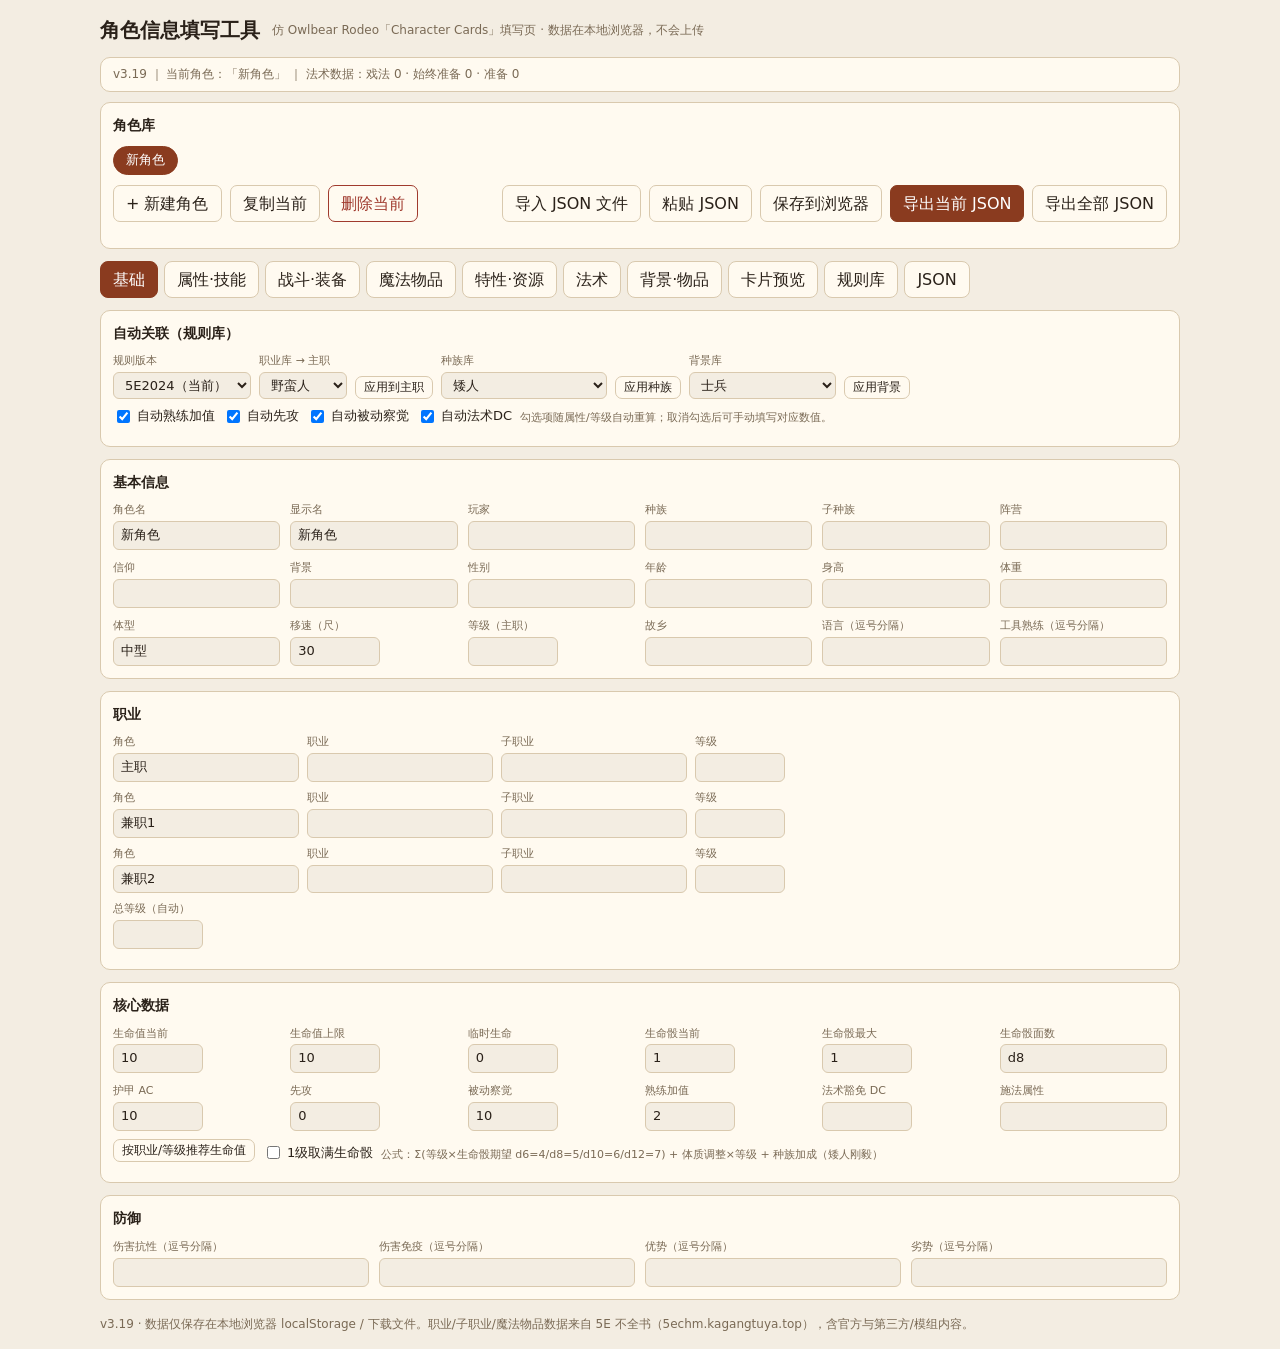
==== commit d6f8a26b: "角色填写工具 v3.19：按书精做新增费伦/斯翠海文/探秘艾伯伦专长20项，专长167→187" ====
--- a/index.html
+++ b/index.html
@@ -3,7 +3,7 @@
 <head>
 <meta charset="utf-8">
 <meta name="viewport" content="width=device-width, initial-scale=1">
-<title>角色信息填写工具 v3.18</title>
+<title>角色信息填写工具 v3.19</title>
 <style>
 :root{
   color-scheme: light dark;
@@ -575,7 +575,7 @@
     </div>
   </section>
 
-  <footer>v3.18 · 数据仅保存在本地浏览器 localStorage / 下载文件。职业/子职业/魔法物品数据来自 5E 不全书（5echm.kagangtuya.top），含官方与第三方/模组内容。</footer>
+  <footer>v3.19 · 数据仅保存在本地浏览器 localStorage / 下载文件。职业/子职业/魔法物品数据来自 5E 不全书（5echm.kagangtuya.top），含官方与第三方/模组内容。</footer>
 </div>
 
 <div id="newCardModal" style="display:none;position:fixed;inset:0;background:rgba(0,0,0,.55);z-index:100;align-items:center;justify-content:center">
@@ -1227,7 +1227,7 @@
 // 大型数据（由构建脚本注入，来源：悲灵 5R 模板 Excel）
 const SPELL_DB = [{"name":"酸液飞溅","level":0,"school":"塑能","ritual":false,"concentration":false,"time":"动作","range":"60尺","compV":true,"compS":true,"compM":false,"material":"","duration":"立即","desc":"你在施法距离内一点创造出一颗酸液泡，以该点5尺球状范围爆发。该球状区域内的每名生物必须通过一次敏捷豁免，否则受到1d6点强酸伤害。\n戏法强化：本法术的伤害会在你达到下列等级时提升1d6：5级（2d6）、11级（3d6）以及17级（4d6）。","en":"Acid Splash","source":"玩家手册","classes":["术士","法师","奇械师","药剂师"]},{"name":"剑刃防护","level":0,"school":"防护","ritual":false,"concentration":true,"time":"动作","range":"自身","compV":true,"compS":true,"compM":false,"material":"","duration":"专注，至多1分钟","desc":"在此法术结束前，每当有生物对你发动攻击检定，该生物的该次攻击检定都将承受1d4减值。","en":"Blade Ward","source":"玩家手册","classes":["吟游诗人","术士","魔契师","法师"]},{"name":"颤栗之触","level":0,"school":"死灵","ritual":false,"concentration":false,"time":"动作","range":"触碰","compV":true,"compS":true,"compM":false,"material":"","duration":"立即","desc":"你引导出来自坟墓的刺骨阴冷，对目标进行一次近战法术攻击。命中时，目标将受到1d10点暗蚀伤害，并且直至你下一回合的结束前都无法恢复生命值。\n戏法强化： 法术的伤害会在你到达下列等级时增加1d10：5级（2d10）、11级（3d10）以及17级（4d10）。","en":"Chill Touch","source":"玩家手册","classes":["术士","魔契师","法师","药剂师"]},{"name":"舞光术","level":0,"school":"幻术","ritual":false,"concentration":true,"time":"动作","range":"120尺","compV":true,"compS":true,"compM":true,"material":"一点磷","duration":"专注，至多1分钟","desc":"你在施法距离内创造至多四个火把大小的光源，使其在法术持续时间内看起来如同火把、灯笼或悬浮珠。或者，你可以将四个光源合并为一个发光的整体形态，使其看上去像一个模糊的中型人形。无论你选择哪种形态，每个光源都会发出10尺半径的微光光照 。\n你可以用附赠动作将光源移动至多60尺至施法距离内的一处空间。一个由此法术创造的光源必须始终位于任一光源周围20尺内，而超出施法距离的光源会随即熄灭。","en":"Dancing Lights","source":"玩家手册","classes":["吟游诗人","术士","法师","奇械师"]},{"name":"德鲁伊伎俩","level":0,"school":"变化","ritual":false,"concentration":false,"time":"动作","range":"30尺","compV":true,"compS":true,"compM":false,"material":"","duration":"立即","desc":"你向自然精魂低语，在施法距离内创造出下述效应之一。\n　　• 感知天气Weather Sensor。你创造一个微型而无害的感官效应，并以之预报你所在地接下来 4小时的天气状况。该效应可表现为一个代表晴空的金球、一朵代表雨天的云彩、代表雪日而飘飞的雪花等等。该效应将持续1轮。\n　　• 盛放Blossom。你可以立即让一朵鲜花绽放，让一颗种子破壳，或是让一片叶蕾发芽。\n　　• 感官效应Sensory Effect。 你创造一个无害的感官效应，例如落叶、如幽灵般舞动的小仙灵们、微风、动物的声音或者臭鼬的微弱臭气。该效应只能在5尺的立方 区域内起效。\n　　• 玩火Fire Play。 你点亮/熄灭一根蜡烛、一根火把或一处小篝火。","en":"Druidcraft","source":"玩家手册","classes":["德鲁伊"]},{"name":"魔能爆","level":0,"school":"塑能","ritual":false,"concentration":false,"time":"动作","range":"120尺","compV":true,"compS":true,"compM":false,"material":"","duration":"立即","desc":"你释放出一束爆裂能量射线，对施法距离内一名生物或一个物件发动一次远程法术攻击。命中时，目标将受1d10点力场伤害。\n戏法强化：到达5级后此法术将创造出两条射线，11级后三条，17级后四条。你可以使这些射线攻击同一个目标或分别攻击不同的目标。你需要为每条射线分别进行攻击检定。","en":"Eldritch Blast","source":"玩家手册","classes":["魔契师"]},{"name":"四象法门","level":0,"school":"变化","ritual":false,"concentration":false,"time":"动作","range":"30尺","compV":true,"compS":true,"compM":false,"material":"","duration":"立即","desc":"你操控元素，在施法距离内创造下述效应之一。\n　　• 召气Beckon Air。你在一处5尺立方区域内创造一股和风，其足以吹动布料、搅动灰尘、使落叶沙沙作响、关闭开着的门和百叶窗。若开着的门/百叶窗被某人/某物顶住，则其不受该效应影响。\n　　• 召土Beckon Earth。你创造灰尘或沙子组成的薄帷，覆盖在5尺立方区域内的表面上，或者你可以在一堆泥土或沙子中使一个单词以你的手写体出现。\n　　• 召火Beckon Fire。你在一处5尺立方区域内创造一片无害余烬与一股富有色彩和气味的烟。你选择烟的色彩和气味，而余烬可以点燃区域中的蜡烛、火把或油灯。烟的气味会存留1分钟。\n　　• 召水Beckon Water。你在一处5尺立方范围内创造一片凉爽的，使范围内生物和物件略微潮湿的雾气。或者，你可以在一个有开口的容器或表面上创造出一杯干净的水，水会在1分钟内蒸发。\n　　• 塑形元素Sculpt Element。你使1尺立方区域内的泥土、沙子、火焰、烟尘、雾气或水呈现出一个粗略的形状（如一名生物），持续1小时。","en":"Elementalism","source":"玩家手册","classes":["德鲁伊","术士","法师","奇械师"]},{"name":"火焰箭","level":0,"school":"塑能","ritual":false,"concentration":false,"time":"动作","range":"120尺","compV":true,"compS":true,"compM":false,"material":"","duration":"立即","desc":"你对施法距离内一名生物或物件掷出一把火焰，对目标进行一次远程法术攻击。命中时，目标将受到1d10点火焰伤害。未被着装或携带的可燃物件被该法术命中时将开始燃烧。\n戏法强化：到达特定等级后，此戏法的伤害将增加1d10：5级（2d10）、11级（3d10）、17级（4d10）。","en":"Fire Bolt","source":"玩家手册","classes":["术士","法师","奇械师"]},{"name":"交友术","level":0,"school":"惑控","ritual":false,"concentration":true,"time":"动作","range":"10尺","compV":false,"compS":true,"compM":true,"material":"一些化妆品","duration":"专注，至多1分钟","desc":"你魔法性地向施法距离内的一名可见生物散发出友谊感。目标必须成功于一次感知豁免，否则其在法术持续时间内陷入魅惑状态。若目标并非类人生物，或者你正在与其战斗，又或者你在过去24小时内曾对其施展过这道法术，则其进行的此次豁免自动成功。\n若目标受到伤害，或你进行一次攻击检定、造成伤害、迫使任何人进行一次豁免，则法术会提早结束。法术结束时，目标会知道他曾被你魅惑。","en":"Friends","source":"玩家手册","classes":["吟游诗人","术士","魔契师","法师"]},{"name":"神导术","level":0,"school":"预言","ritual":false,"concentration":true,"time":"动作","range":"触碰","compV":true,"compS":true,"compM":false,"material":"","duration":"专注，至多1分钟","desc":"你触碰一名自愿生物并选择一项技能。直到法术结束为止，受术生物在进行使用到所选技能的任何属性检定时，该次检定具有1d4加值。","en":"Guidance","source":"玩家手册","classes":["牧师","德鲁伊","奇械师","药剂师"]},{"name":"光亮术","level":0,"school":"塑能","ritual":false,"concentration":false,"time":"动作","range":"触碰","compV":true,"compS":true,"compM":false,"material":"","duration":"1小时","desc":"你触碰一个体型不超过大型，且未被他人携带/着装的物件。在法术终止前，物件将发出20尺半径的明亮光照，以及其外20尺范围的微光光照。光的颜色由你决定。\n该物件被不透明的东西完全遮盖时，其光照也将被遮挡。此法术将在你再次施展它时提前终止。","en":"Light","source":"玩家手册","classes":["吟游诗人","牧师","术士","法师","奇械师","药剂师"]},{"name":"法师之手","level":0,"school":"咒法","ritual":false,"concentration":false,"time":"动作","range":"30尺","compV":true,"compS":true,"compM":false,"material":"","duration":"1分钟","desc":"一只漂浮的幽灵手出现在施法距离内你指定的一点。幽灵手持续存在至法术终止。如果幽灵手与你之间的距离超过30尺，则幽灵手将消失不见。若你再次施展了此法术，现存的幽灵手也将提前消失。\n\n你可以在施展该法术时使用幽灵手实施一个行为：你可以操控一个物件、打开一扇未上锁的门或容器、将一件物品放入或取出一个打开的容器、或是将小瓶中的内容物倾倒出来。\n\n在后续的回合中，你可以用魔法 动作控制幽灵手再次实施上述行为之一。而作为那次动作的一部分，你还可以令幽灵手移动至多30尺。\n该幽灵手不能攻击，也不能激活魔法物品或承载超过10磅重的物质。","en":"Mage Hand","source":"玩家手册","classes":["吟游诗人","术士","魔契师","法师","奇械师"]},{"name":"修复术","level":0,"school":"变化","ritual":false,"concentration":false,"time":"1分钟","range":"触碰","compV":true,"compS":true,"compM":true,"material":"两块天然磁石","duration":"立即","desc":"该法术修复你所触碰一个物件上的一处破损或裂缝，例如修复一条断裂的链条、一把碎成两半的钥匙、一件撕裂的斗篷、一个漏了的酒袋等。只要破损或断裂处在任意方向上都不超过 1 尺，你就可以不留痕迹地修复它。\n该法术可以物理性地修复一件魔法物品，但无法恢复其上的魔法。","en":"Mending","source":"玩家手册","classes":["吟游诗人","牧师","德鲁伊","术士","法师","奇械师"]},{"name":"传讯术","level":0,"school":"变化","ritual":false,"concentration":false,"time":"动作","range":"120尺","compV":false,"compS":true,"compM":true,"material":"一段铜线","duration":"立即","desc":"你用指向施法距离内的一名生物并低声说出一段信息。该目标（且只有该目标）会听到这段信息，并且可以用只有你能听见的低语回复你。\n你可以隔着固态物件施展此法术，但你必须熟悉法术目标并知晓其就在阻挡物后方。魔法性的沉默效应，1尺厚的石头、金属或木料，或是一片薄铅都可以阻挡此法术。","en":"Message","source":"玩家手册","classes":["吟游诗人","德鲁伊","术士","法师","奇械师","药剂师"]},{"name":"心灵之楔","level":0,"school":"惑控","ritual":false,"concentration":false,"time":"动作","range":"60尺","compV":true,"compS":false,"compM":false,"material":"","duration":"1轮","desc":"指定施法距离内一个你可见的生物，你试图暂时刺入目标的心灵。目标必须通过一次智力豁免 。豁免失败将受到1d6点心灵伤害，并且其在你的下回合结束前，进行的下一次豁免检定将获得1d4减值。\n戏法强化： 到达特定等级后，此戏法的伤害将增加1d6：5级（2d6）、11级（3d6）、17级（4d6）。","en":"Mind Sliver","source":"玩家手册","classes":["术士","魔契师","法师"]},{"name":"次级幻象","level":0,"school":"幻术","ritual":false,"concentration":false,"time":"动作","range":"30尺","compV":false,"compS":true,"compM":true,"material":"一撮羊毛","duration":"1分钟","desc":"你在施法距离内创造一段声响或一个物件的影像，并使之维持至法术持续时间结束，详见以下对应效应的描述。你可以再次施展该法术来终止幻象。\n生物用研究动作调查该声响或影像时，其必须进行一次对抗该法术豁免 DC 的智力（调查）检定，检定成功则判断出是幻象。对于识破幻象的生物而言，幻象会变得模糊不清。\n　　• 声响Sound。如果你创造一段声响，其音量可以是低声耳语也可以是高声尖叫。它可以是你或其他任何人的嗓音，或者是一头狮子的咆哮、一段鼓声以及任何你指定的其它声响。声响在持续时间内不会减弱，或者你也可以于法术终止前在不同的时间段创造几段分散的声响。\n　　• 影像Image。如果你创造一个物件的影像，比如一把椅子、泥泞的脚印、一个小箱子等，则该物件各方向上大小不得大于5尺立方区域。该影像不具有声音、光亮、味道或任何其他的感官效应。由于影像可以被任何物体穿透，因此与之进行物理互动时都会揭露其幻象的本质。","en":"Minor Illusion","source":"玩家手册","classes":["吟游诗人","术士","魔契师","法师"]},{"name":"毒气喷涌","level":0,"school":"死灵","ritual":false,"concentration":false,"time":"动作","range":"30尺","compV":true,"compS":true,"compM":false,"material":"","duration":"立即","desc":"你向施法距离内一个你可见的生物喷出一股毒气。对目标进行一次远程法术攻击。命中时，目标将受1d12点毒素伤害。\n戏法强化： 到达特定等级后，此戏法的伤害将增加1d12：5级（2d12）、11级（3d12）、17级（4d12）。","en":"Poison Spray","source":"玩家手册","classes":["德鲁伊","术士","魔契师","法师","奇械师","药剂师"]},{"name":"魔法伎俩","level":0,"school":"变化","ritual":false,"concentration":false,"time":"动作","range":"10尺","compV":true,"compS":true,"compM":false,"material":"","duration":"至多1小时","desc":"你在施法距离内创造一个魔法效应。从下述效应中选择一项。如果你多次施展该法术，则可以同时维持至多三个不同的非即时效应。\n　　• 感官效应Sensory Effect。 你创造一个立即生效的，无害的感官效应，比如一束火花，一阵风，微弱音乐或古怪的臭味。\n　　• 玩火Fire Play。 你立即点燃或熄灭一根蜡烛、一根火把或一处小篝火。\n　　• 清洁或弄脏Clean or Soil。 你立即清洁或弄脏一个体积不大于1立方尺的物件。\n　　• 次级感觉Minor Sensation。 你使一个不大于1立方尺的非活体物质变冷、变暖或对其调味，持续1小时。\n　　• 魔法印记Magic Mark。 你在一个物件或一个表面上创造一块色斑，一个小印记，或者一个徽记，持续1小时。\n　　• 次级造物Minor Creation。 你创造出一个非魔法小饰品或一张虚幻图像，其大小不能超过你的手掌大小，它会持续存在至下个你的回合结束为止。一个小饰品不能造成伤害，也不值任何钱。","en":"Prestidigitation","source":"玩家手册","classes":["吟游诗人","术士","魔契师","法师","奇械师"]},{"name":"燃火术","level":0,"school":"咒法","ritual":false,"concentration":false,"time":"附赠动作","range":"自身","compV":true,"compS":true,"compM":false,"material":"","duration":"10分钟","desc":"一朵摇曳的火焰出现在你手中，火焰会存在至法术持续时间结束为止。火焰在你手中期间，不会散发任何热量也不会点燃任何东西，发出20尺半径的明亮光照，以及其外20尺范围的微光光照 。此法术会在你再次施展它时提前终止。\n直到法术结束为止，你可以用魔法动作向60尺内的一名生物或一个物件丢出火焰。进行一次远程法术攻击。命中时，目标将受到1d8点火焰伤害。\n戏法强化： 到达特定等级后，此戏法的伤害将增加1d8：5级（2d8）、11级（3d8）、17级（4d8）。","en":"Produce Flame","source":"玩家手册","classes":["德鲁伊"]},{"name":"冷冻射线","level":0,"school":"塑能","ritual":false,"concentration":false,"time":"动作","range":"60尺","compV":true,"compS":true,"compM":false,"material":"","duration":"立即","desc":"一道蓝白色的冰冷光束朝施法距离内的一名生物射去。对目标进行一次远程法术攻击。命中时，目标将受到1d8点寒冷伤害，且其速度将被减少10尺，直到你的下一回合开始为止。\n戏法强化： 到达特定等级后，此戏法的伤害将增加1d8：5级（2d8）、11级（3d8）、17级（4d8）。","en":"Ray of Frost","source":"玩家手册","classes":["术士","法师","奇械师"]},{"name":"抵抗术","level":0,"school":"防护","ritual":false,"concentration":true,"time":"动作","range":"触碰","compV":true,"compS":true,"compM":false,"material":"","duration":"专注，至多1分钟","desc":"你触碰一名自愿生物并选择一种伤害类型：强酸、钝击、寒冷、火焰、闪电、暗蚀、穿刺、毒素、光耀、挥砍、雷鸣。在此法术结束之前，每当该生物受到所选类型伤害时，那名生物所受的总伤害减少1d4。一名生物一回合只能受到一次该法术的增益。","en":"Resistance","source":"玩家手册","classes":["牧师","德鲁伊","奇械师","药剂师"]},{"name":"圣火术","level":0,"school":"塑能","ritual":false,"concentration":false,"time":"动作","range":"60尺","compV":true,"compS":true,"compM":false,"material":"","duration":"立即","desc":"如同烈焰般的辉光向着施法距离内你能看见的一名生物倾泻而下。目标必须要通过一次敏捷豁免，否则将受到1d8点光耀伤害。在这次豁免检定中，目标无法享受来自半身掩护和四分之三掩护 的增益。\n戏法强化：该法术的伤害会在你达到下列等级时增加1d8：5级（2d8），11 级（3d8），17 级1d8（4d8）。","en":"Sacred Flame","source":"玩家手册","classes":["牧师"]},{"name":"橡棍术","level":0,"school":"变化","ritual":false,"concentration":false,"time":"附赠动作","range":"自身","compV":true,"compS":true,"compM":true,"material":"槲寄生","duration":"1分钟","desc":"你将自然之力灌入手中持握的一根短棒或长棍中。你在法术持续时间内使用该武器进行近战攻击时，可以用你的施法属性代替力量属性来进行攻击检定和伤害掷骰，且该武器的伤害骰变为d8。此类攻击造成伤害时，你可以选择将其伤害类型改为力场伤害，或是维持武器原本的伤害类型。你再次施展该法术或丢掉该武器时，该法术也随之终止。\n戏法强化： 到达特定等级后，受术武器的伤害骰会改变：5级（1d10），11级（1d12），17级（2d6）。","en":"Shillelagh","source":"玩家手册","classes":["德鲁伊"]},{"name":"电爪","level":0,"school":"塑能","ritual":false,"concentration":false,"time":"动作","range":"触碰","compV":true,"compS":true,"compM":false,"material":"","duration":"立即","desc":"你放出闪电，击向一名你试图触碰的生物。对目标发动一次近战法术攻击。若命中，则目标受到 1d8 点闪电伤害，并且在其下一回合开始前不能执行借机攻击。\n戏法强化： 到达特定等级后，此戏法的伤害将增加1d8：5级（2d8）、11级（3d8）、17级（4d8）。","en":"Shocking Grasp","source":"玩家手册","classes":["术士","法师","奇械师","药剂师"]},{"name":"术法爆发","level":0,"school":"塑能","ritual":false,"concentration":false,"time":"动作","range":"120尺","compV":true,"compS":true,"compM":false,"material":"","duration":"立即","desc":"你向施法距离内的一名生物或一个物件施展术法能量。对目标进行一次远程攻击检定，命中时，目标将受到1d8点伤害。由你选择法术造成何种类型的伤害：强酸，寒冷，火焰，闪电，毒素，心灵或雷鸣。\n如果你在此法术的任一d8骰上丢出了8，你便可以立刻再丢一枚d8，并将其加入此法术的伤害中。施展此法术时，你最多以此法造成的额外d8伤害骰数量等同于你的施法属性调整值。\n戏法强化：到达特定等级后，此戏法的初始伤害将增加1d8：5级（2d8）、11级（3d8）、17级（4d8）。","en":"Sorcerous Burst","source":"玩家手册","classes":["术士"]},{"name":"维生术","level":0,"school":"死灵","ritual":false,"concentration":false,"time":"动作","range":"15尺","compV":true,"compS":true,"compM":false,"material":"","duration":"立即","desc":"选择一个生命值为0但还未死亡的生物，使该生物变为伤势稳定。\n戏法强化：到达特定等级后，此法术的施法距离将翻倍：5级（30尺），11级（60尺），17级（120尺）。","en":"Spare the Dying","source":"玩家手册","classes":["牧师","德鲁伊","奇械师","药剂师"]},{"name":"点点星芒","level":0,"school":"塑能","ritual":false,"concentration":false,"time":"动作","range":"60尺","compV":true,"compS":true,"compM":false,"material":"","duration":"立即","desc":"你对施法距离内一名生物或一个物件射出一点光芒。对目标进行一次远程法术攻击。命中时，目标将受到1d8点光耀伤害，并且直到你的下个回合结束前，它会散发出10尺微光光照，且无法受益于隐形 状态。\n戏法强化：到达特定等级后，此戏法的伤害将增加1d8：5级（2d8），11 级（3d8），17 级1d8（4d8）。","en":"Starry Wisp","source":"玩家手册","classes":["吟游诗人","德鲁伊"]},{"name":"奇术","level":0,"school":"变化","ritual":false,"concentration":false,"time":"动作","range":"30尺","compV":true,"compS":false,"compM":false,"material":"","duration":"1分钟","desc":"你在施法距离内显现一道次级奇迹。你在施法距离内创造下述效应之一。如果你多次施展该法术，则可以同时维持至多三个不同的1分钟效应。\n　　• 改变眼睛Altered Eyes。 你改变自己眼睛的外观，其效应持续1分钟。\n　　• 扩音Booming Voice。 你的语音音量变为通常情况下的三倍大，其效应持续1分钟。在此期间，你在魅力（威吓）检定上具有优势 。\n　　• 玩火Fire Play。 你使一团火焰闪烁、变亮、变暗或变色，其效应持续1分钟。\n　　• 看不见的手Invisible Hand。 你使一扇没有上锁的门/窗立即打开或关上。\n　　• 幻音Phantom Sound。 指定施法距离内的一点，你使该点发出一道短暂的声音，例如雷鸣声，渡鸦叫声或不祥低语声。\n　　• 震动Tremors。 你在地面上引发无害的震动，其效应持续1分钟。","en":"Thaumaturgy","source":"玩家手册","classes":["牧师","药剂师"]},{"name":"荆棘之鞭","level":0,"school":"变化","ritual":false,"concentration":false,"time":"动作","range":"30尺","compV":true,"compS":true,"compM":true,"material":"一根带刺植物茎","duration":"立即","desc":"你创造出一条藤蔓般的带刺长鞭，并猛抽向施法距离内一个你指定的生物。对目标进行一次近战法术攻击，命中时，目标将受到1d6点穿刺伤害，如果目标生物的体型不超过大型，则你还可以将其朝你所在位置拉近至多10尺。\n戏法强化：到达特定等级后，此戏法的伤害将增加1d6：5级（2d6）、11级（3d6）、17级（4d6）。","en":"Thorn Whip","source":"玩家手册","classes":["德鲁伊","奇械师"]},{"name":"鸣雷破","level":0,"school":"塑能","ritual":false,"concentration":false,"time":"动作","range":"自身","compV":false,"compS":true,"compM":false,"material":"","duration":"立即","desc":"位于以你为原点5尺光环区域内的每名生物必须成功于一次体质豁免，否则受到1d6点雷鸣伤害。此法术会创造出在100尺内都能听见的巨大声响。\n戏法强化：到达特定等级后，此戏法的伤害将增加1d6：5级（2d6）、11级（3d6）、17级（4d6）。","en":"Thunderclap","source":"玩家手册","classes":["吟游诗人","德鲁伊","术士","魔契师","法师","奇械师"]},{"name":"亡者丧钟","level":0,"school":"死灵","ritual":false,"concentration":false,"time":"动作","range":"60尺","compV":true,"compS":true,"compM":false,"material":"","duration":"立即","desc":"你对着施法距离内一名你可见的生物一指，随后目标10尺内响起一阵哀恸的钟鸣在距。目标必须通过一次感知豁免，否则将受到1d8点暗蚀伤害。若目标豁免失败时已损失任意数量生命值，则改为令其受到1d12点暗蚀伤害。\n戏法强化：到达特定等级后，此戏法的伤害骰将增加一枚：5级（2d8或2d12）、11级（3d8或3d12）、17级（4d8或4d12）。","en":"Toll the Dead","source":"玩家手册","classes":["牧师","魔契师","法师"]},{"name":"克敌先击","level":0,"school":"预言","ritual":false,"concentration":false,"time":"动作","range":"自身","compV":false,"compS":true,"compM":true,"material":"一把价值1+CP的你熟练的武器","duration":"立即","desc":"你受到一瞬魔法洞见的指引，使用施展此法术时使用的那把武器发动一次攻击。此次攻击使用你的施法属性（而非力量属性或敏捷属性）进行攻击检定与伤害掷骰。此次攻击造成伤害时，你可以选择将其伤害类型改为光耀伤害，或是维持武器原本的伤害类型。\n戏法强化：到达特定等级后，无论你选择造成光耀伤害还是原本类型的伤害，本次攻击都会额外造成光耀伤害：5级（1d6点）、11级（2d6点）、17级（3d6点）。","en":"True Strike","source":"玩家手册","classes":["吟游诗人","术士","魔契师","法师","奇械师"]},{"name":"恶言相加","level":0,"school":"惑控","ritual":false,"concentration":false,"time":"动作","range":"60尺","compV":true,"compS":false,"compM":false,"material":"","duration":"立即","desc":"你对施法距离内一名你可见或可听的生物连珠炮式地释出一串蕴涵微妙惑控的侮辱。目标必须通过一次感知豁免，否则受到1d6点心灵伤害，且在其下一回合结束前，其进行的下一次攻击检定具有劣势。\n戏法强化：到达特定等级后，此戏法的伤害将增加1d6：5级（2d6）、11级（3d6）、17级（4d6）。","en":"Vicious Mockery","source":"玩家手册","classes":["吟游诗人"]},{"name":"光耀祷词","level":0,"school":"塑能","ritual":false,"concentration":false,"time":"动作","range":"自身","compV":true,"compS":false,"compM":true,"material":"一枚艳阳标志","duration":"立即","desc":"灼热的光辉喷薄而出，覆盖你周身5尺光环区域。每个区域中你可见且受你选择的生物必须通过一次体质豁免，否则受到1d6点光耀伤害。\n戏法强化：到达特定等级后，此戏法的伤害将增加1d6：5级（2d6）、11级（3d6）、17级（4d6）。","en":"Word of Radiance","source":"玩家手册","classes":["牧师"]},{"name":"闪电牵引","level":0,"school":"塑能","ritual":false,"concentration":false,"time":"动作","range":"15尺","compV":true,"compS":false,"compM":false,"material":"","duration":"立即","desc":"• 你创造出鞭状的闪电能量袭向你15尺内可见的一个生物。目标必须进行一次力量豁免，豁免失败则其以直线被你拉近10尺。如果拉近以后目标在你周围5尺内，那么他将受到1d8点闪电伤害。\n• 你到达5级时，该法术的伤害增加1d8（变为2d8）。11级时再加1d8（变为3d8），17级时再加1d8（变为4d8）。","en":"Lightning Lure","source":"剑湾冒险者指南","classes":["术士","魔契师","法师","奇械师"]},{"name":"剑刃爆发","level":0,"school":"咒法","ritual":false,"concentration":false,"time":"动作","range":"自身(5尺半径)","compV":true,"compS":false,"compM":false,"material":"","duration":"立即","desc":"• 你在瞬间制造出一圈半透明的利刃清扫你的周围。法术范围内除你以外的每一个生物都必须成功通过一次敏捷豁免，否则将受到1d6点力场伤害。\n• 你到达5级时，该法术的伤害增加1d6（变为2d6）。11级时再加1d6（变为3d6），17级时再加1d6（变为4d6）。","en":"Sword Burst","source":"剑湾冒险者指南","classes":["术士","魔契师","法师","奇械师"]},{"name":"轰雷剑","level":0,"school":"塑能","ritual":false,"concentration":false,"time":"动作","range":"自身(5尺半径)","compV":false,"compS":true,"compM":true,"material":"一把至少价值1sp的近战武器","duration":"1轮","desc":"• 你挥舞作为法术成分的那把武器，对你周围 5 尺范围内的一个生物发动一次近战武器攻击。如果攻击成功命中，目标会受到这次攻击的正常影响，并被包复在爆破性的能量之中，直到你的下回合开始。如果目标在这之前主动移动了 5 尺或更多，法术效应将立刻结束并使其受到 1d8 雷鸣伤害。\n• 这道法术的伤害随着你的等级提升而增加。你到达 5 级时，这次近战攻击将造成额外 1d8 雷鸣伤害，并且目标进行移动时受到的伤害提升为 2d8。两个伤害骰都会在 11 级时增加 1d8（2d8 和 3d8），17 级时再加 1d8（3d8 和 4d8）。","en":"Booming Blade","source":"剑湾冒险者指南","classes":["术士","魔契师","法师","奇械师"]},{"name":"翠炎剑","level":0,"school":"塑能","ritual":false,"concentration":false,"time":"动作","range":"自身(5尺半径)","compV":false,"compS":true,"compM":true,"material":"一把至少价值1sp的近战武器","duration":"立即","desc":"• 你挥舞作为法术成分的那把武器，对你周围 5 尺范围内的一个生物发动一次近战武器攻击。如果攻击成功命中，目标会受到这次攻击的正常影响，且你可以让那翠绿色火焰从目标身上飞跃至其 5 尺范围内的另一个你可见的生物。第二个生物受到等同于 你施法属性调整值 点的火焰伤害。\n• 这道法术的伤害随着你的等级提升而增加。你到达 5 级时，这次近战攻击将造成额外 1d8 火焰伤害，且第二个目标将受到的伤害提升至 1d8+你的施法主属性调整值。两个伤害骰都会在 11 级时增加 1d8（2d8 和 2d8），17 级时再加 1d8（3d8 和 3d8）。","en":"Green Flame Blade","source":"剑湾冒险者指南","classes":["术士","魔契师","法师","奇械师"]},{"name":"控火","level":0,"school":"变化","ritual":false,"concentration":false,"time":"动作","range":"60尺","compV":false,"compS":true,"compM":false,"material":"","duration":"立即或1小时","desc":"• 你选择范围内你能看见的，占据5立方尺的非魔法火焰。你以下述方式之一影响此火焰：\n• 你立刻令火焰在一个方向上蔓延5尺，如同在新位置处有着木头或其他燃料。\n• 你立刻熄灭该空间内的火焰。            、\n• 你令火焰产生的明亮和微亮区域的范围加倍或减半，和/或改变其颜色。此种变化持续1个小时。\n• 你令火焰产生简单的形象——例如一个生物的模糊影像，一个固定的物体，或一个地点——这样的影像出现在火焰中，如你所愿变化着。这样的形象持续1个小时\n• 若你多次施放此法术，你可以令至多3个非立刻的效应同时生效，而你可以以一个动作解除上述的效果之一。","en":"Control Flames","source":"珊娜萨的万事指南","classes":["德鲁伊","术士","法师"]},{"name":"创造篝火"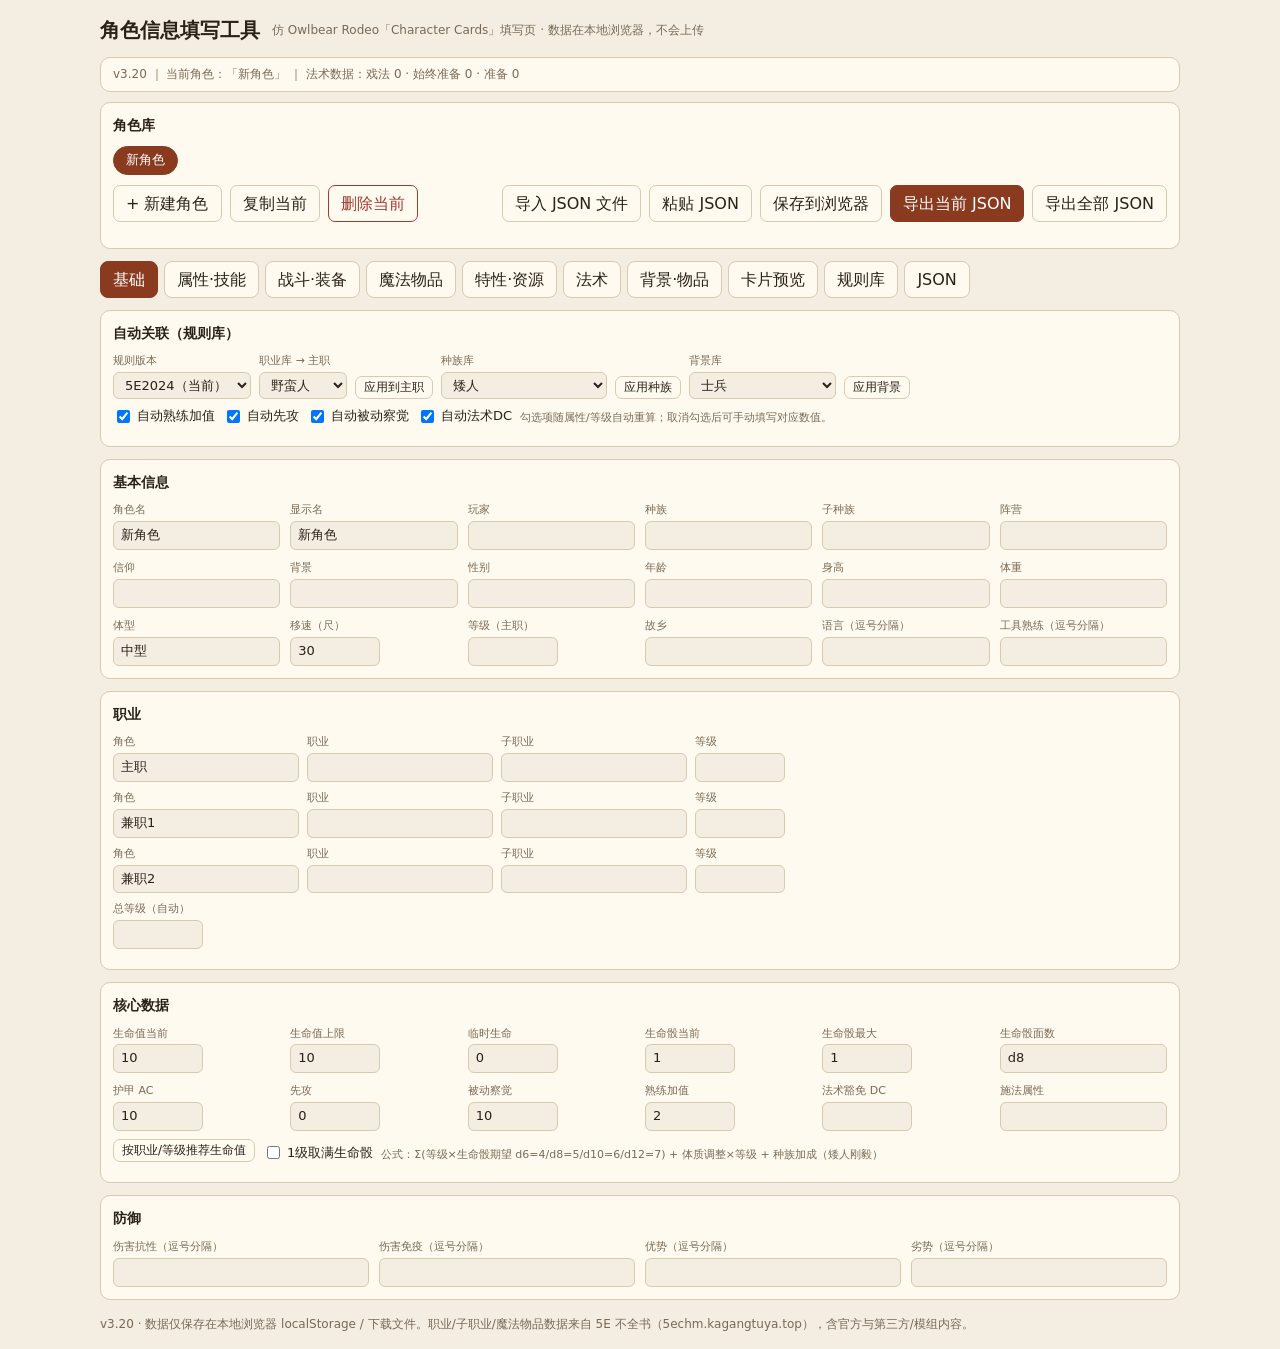
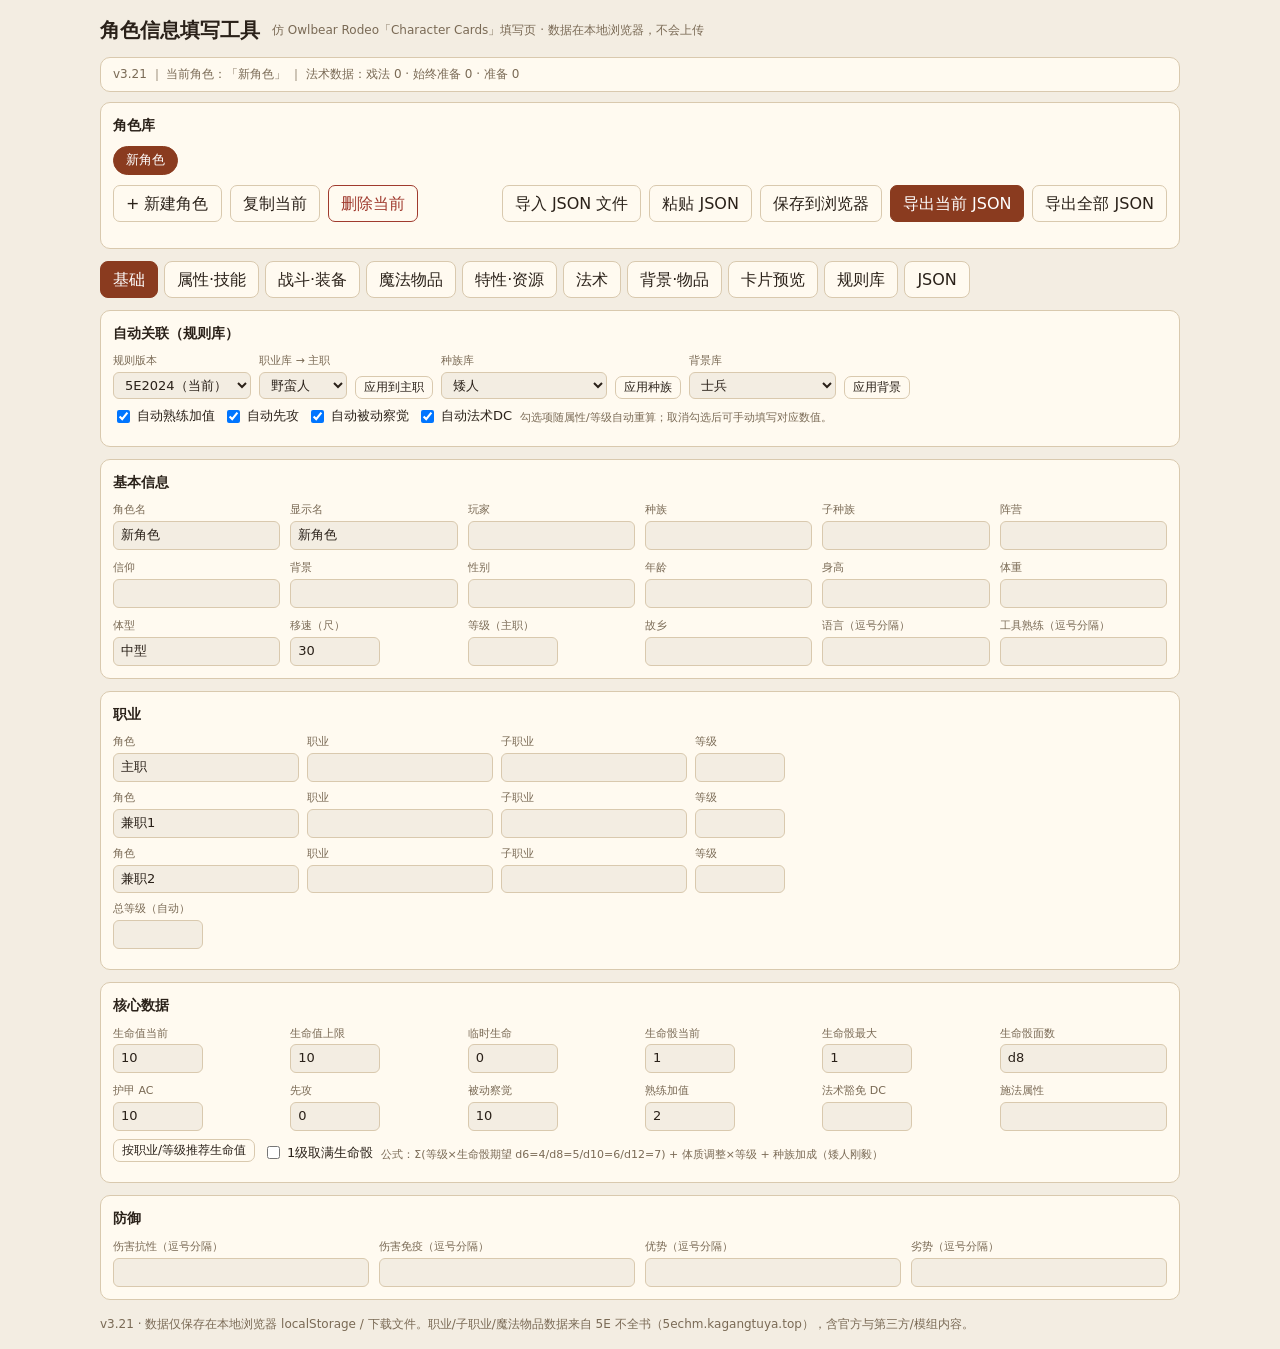
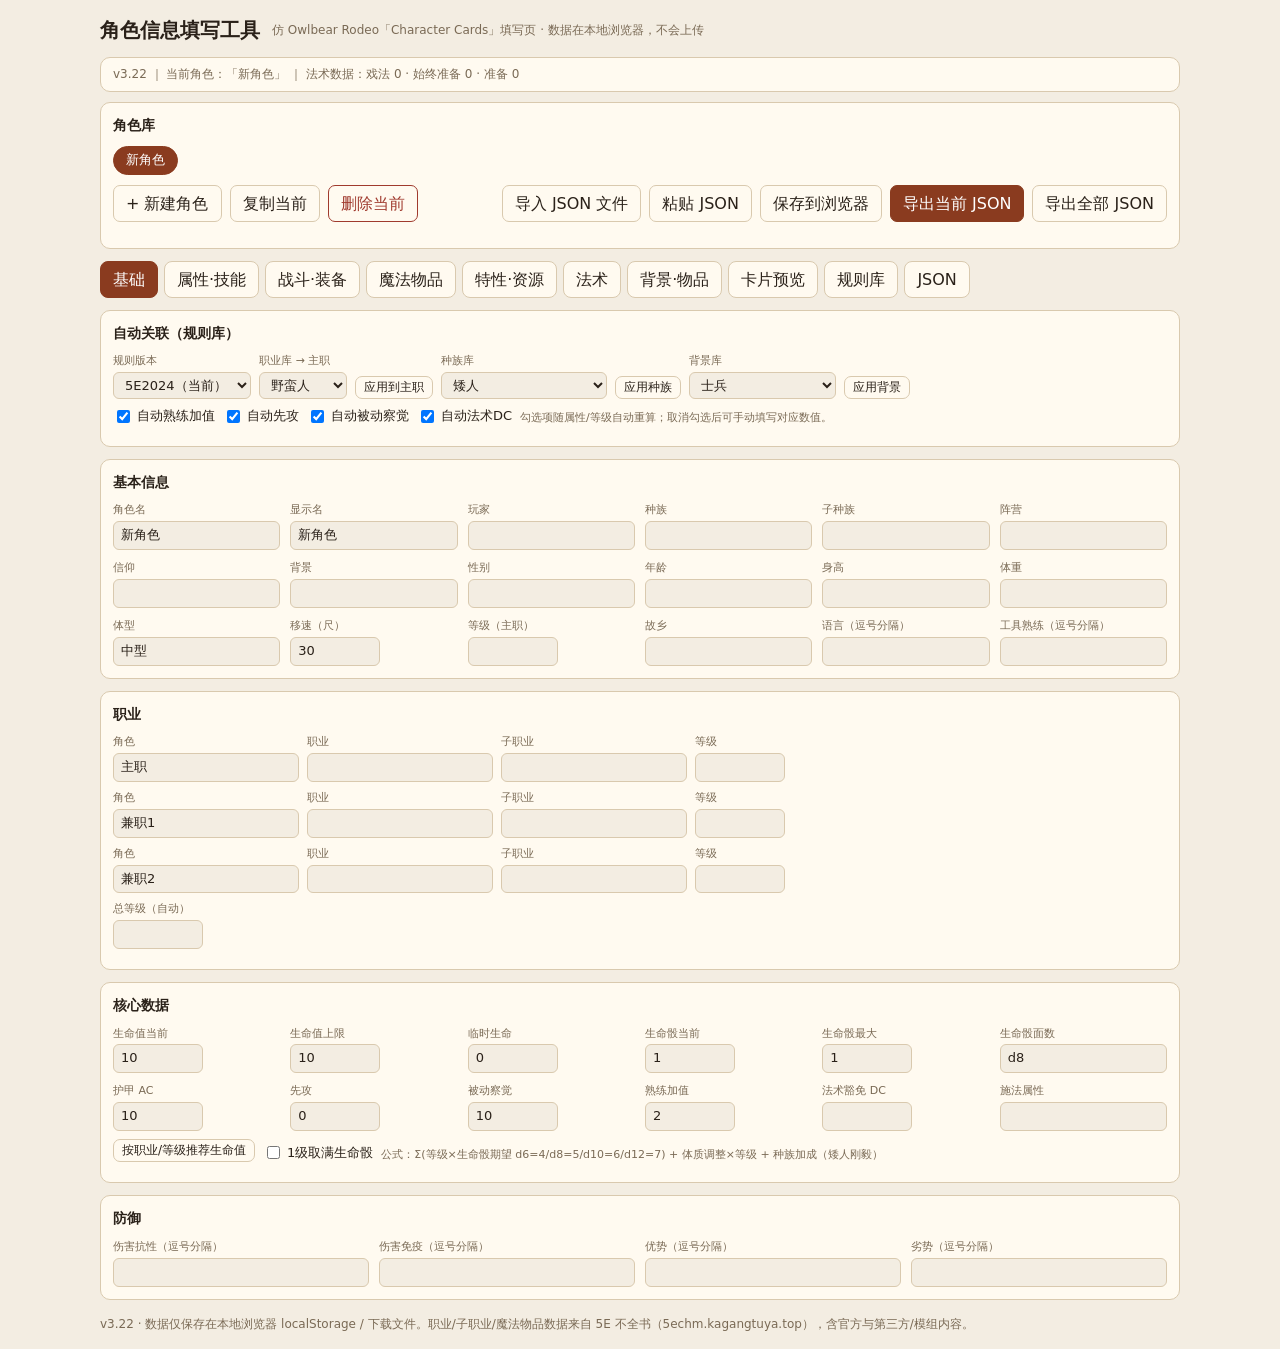
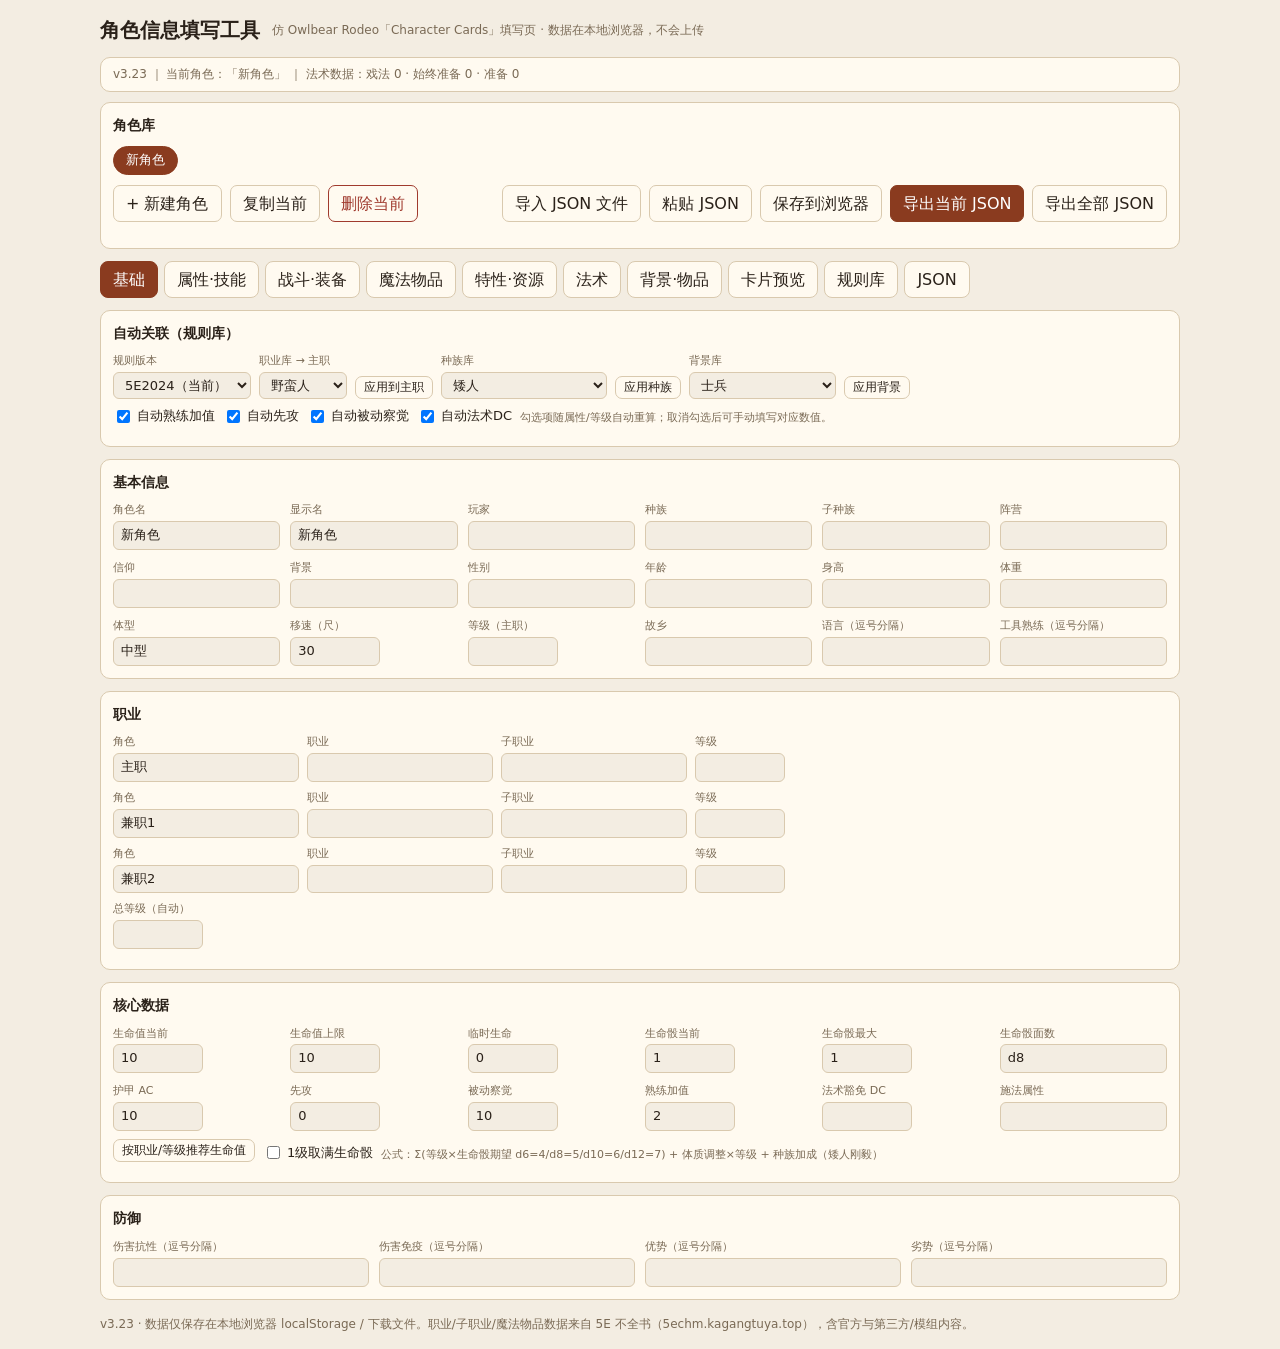
